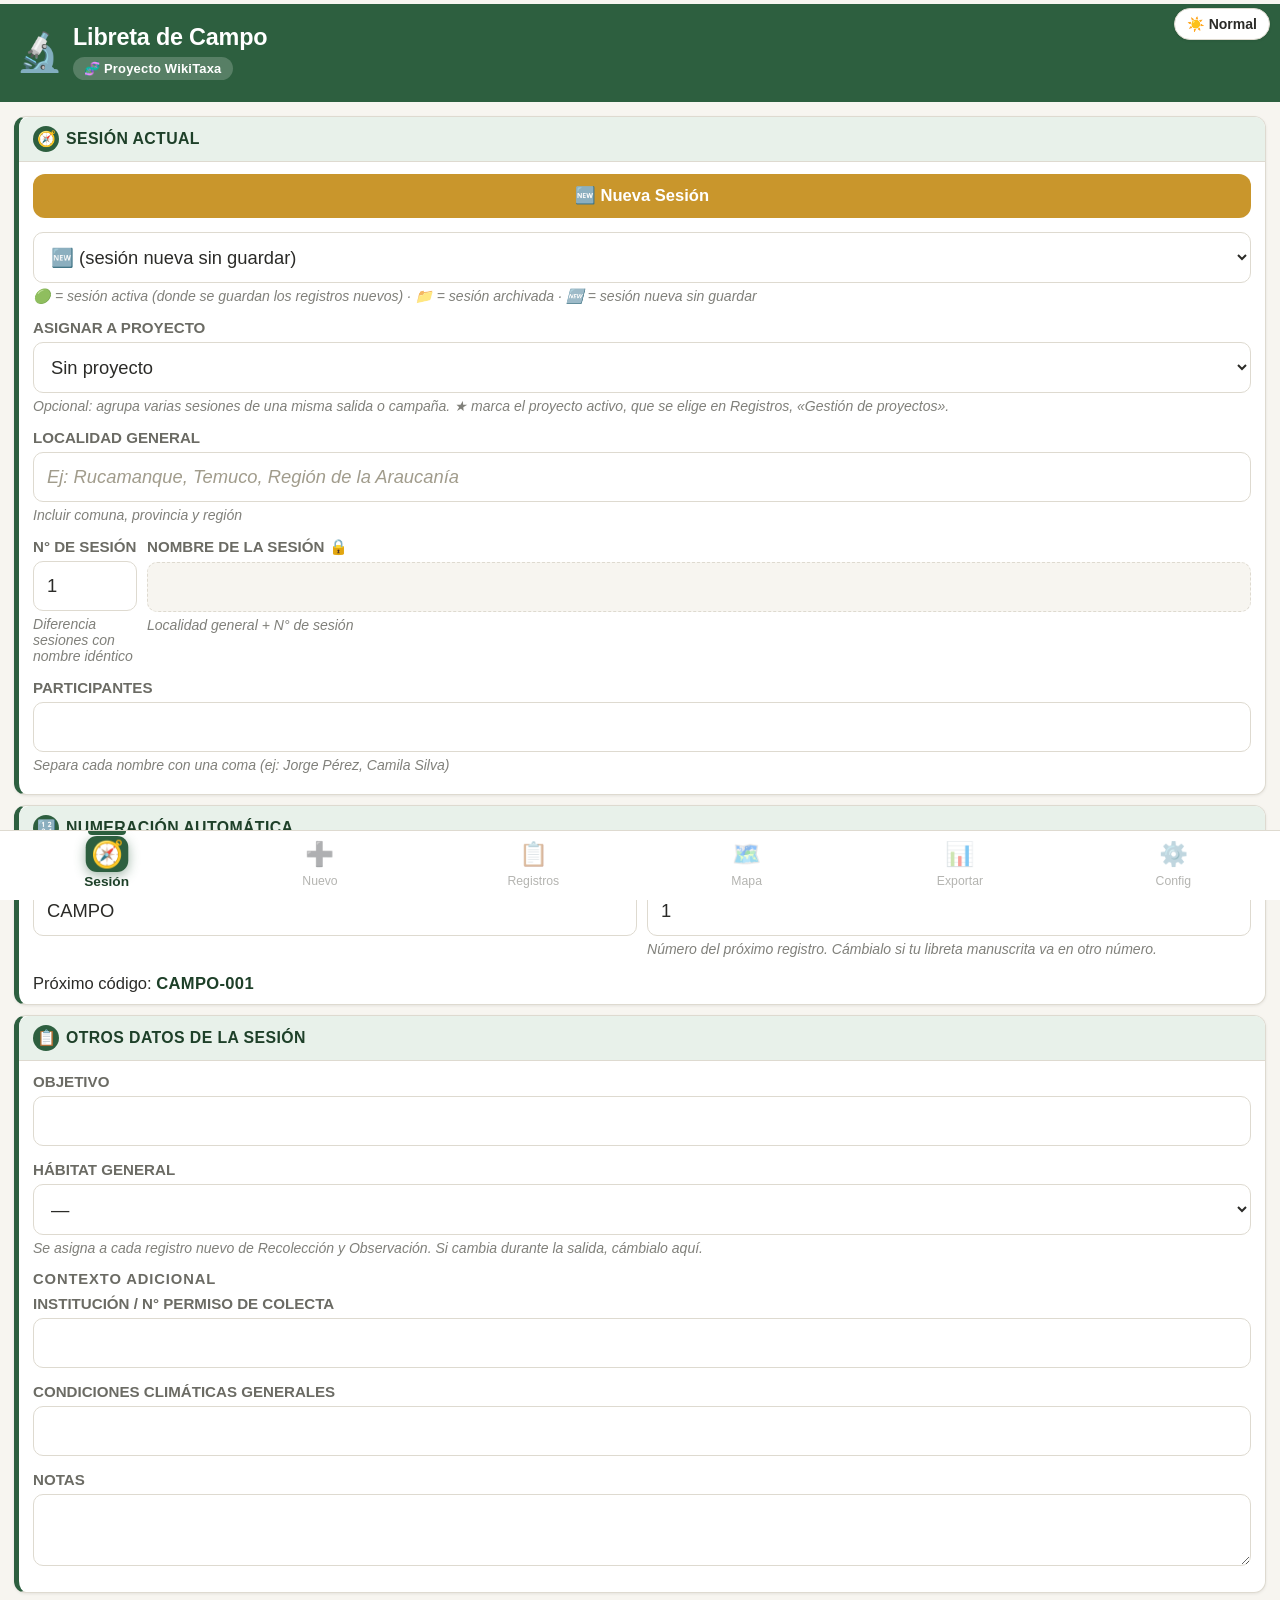
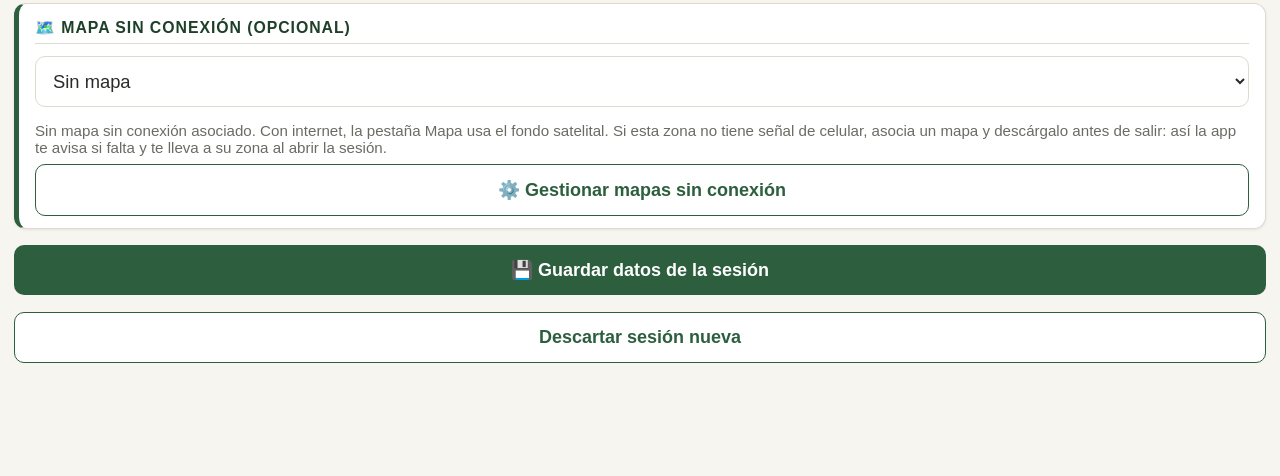
==== index.html @ c4d674cf "v2.90: bloques del gestor, modos de navegación, botones reordenados" ====
<!DOCTYPE html>
<html lang="es">
<head>
<meta charset="UTF-8">
<meta name="viewport" content="width=device-width, initial-scale=1.0, maximum-scale=1.0, user-scalable=no">
<title>Libreta de Campo · WikiTaxa</title>
<link rel="manifest" href="manifest.json">
<meta name="theme-color" content="#2d5f3f">
<link rel="apple-touch-icon" href="icon-192.png">
<meta name="apple-mobile-web-app-capable" content="yes">
<meta name="apple-mobile-web-app-status-bar-style" content="black-translucent">
<meta name="apple-mobile-web-app-title" content="Libreta Campo">
<style>
:root{
  --verde:#2d5f3f; --verde-osc:#1e4029; --verde-cl:#e8f1ea; --cons-sesion:#0b5c8a;
  --ambar:#c9962c; --ambar-osc:#a97c1e; --fondo:#f7f5f0; --card:#ffffff;
  --texto:#2b2b28; --texto-sec:#6b6b64; --borde:#dedad0;
  --rojo:#b5473a; --azul:#2f6690;
  --nota-bg:#fff8e8; --nota-borde:#e3c877; --nota-txt:#7a5c14;
  --radio:12px; --sombra:0 1px 3px rgba(0,0,0,.08);
  --placeholder:#a19c8c;
}
/* ---- Modo alto contraste / pleno sol ---- */
html[data-tema="sol"]{
  --verde:#1a4a2c; --verde-osc:#0f3319; --verde-cl:#cfe6d6; --cons-sesion:#063f63;
  --ambar:#a06800; --ambar-osc:#7d5100; --fondo:#ffffff; --card:#ffffff;
  --texto:#000000; --texto-sec:#3a3a36; --borde:#8a867a;
  --rojo:#8f2c22; --azul:#164a6b;
  --nota-bg:#fff2cc; --nota-borde:#a87e00; --nota-txt:#4a3600;
  --sombra:0 1px 4px rgba(0,0,0,.25); --placeholder:#6b675c;
}
/* ---- Modo oscuro / baja luminosidad ---- */
html[data-tema="noche"]{
  --verde:#5fa87d; --verde-osc:#8fd1ab; --verde-cl:#1c3226; --cons-sesion:#7cc4f2;
  --ambar:#d9a441; --ambar-osc:#c48f2c; --fondo:#15140f; --card:#221f19;
  --texto:#e8e5da; --texto-sec:#a29c8c; --borde:#3a362c;
  --rojo:#e0806f; --azul:#7fb3d9;
  --nota-bg:#2a2410; --nota-borde:#5c4a1a; --nota-txt:#e3c877;
  --sombra:0 1px 4px rgba(0,0,0,.4); --placeholder:#6e6a5c;
}
*{box-sizing:border-box; -webkit-tap-highlight-color:transparent;}
html,body{margin:0;padding:0;height:100%;}
html{font-size:18px;}
body{font-family:-apple-system,BlinkMacSystemFont,"Segoe UI",Roboto,Helvetica,Arial,sans-serif; background:var(--fondo); color:var(--texto); padding-bottom:76px; overscroll-behavior-y:contain; font-size:1rem; transition:background .2s, color .2s;}
button{font-family:inherit;}
input,select,textarea{font-family:inherit; font-size:1.05rem; color:var(--texto); background:var(--card);}
::placeholder{color:var(--placeholder); font-style:italic; opacity:1; font-weight:400;}

.screen{display:none; padding-top:4px;}
.screen.on{display:block;}

/* ---- Selector de modo de luz ---- */
#temabtn{
  position:fixed; top:8px; right:10px; z-index:70; background:var(--card); border:1.5px solid var(--borde);
  border-radius:20px; padding:7px 12px; font-size:.78rem; font-weight:700; color:var(--texto);
  box-shadow:var(--sombra); display:flex; align-items:center; gap:5px;
}

/* ---- Topbar ---- */
.topbar{background:var(--verde); color:#fff; padding:14px 16px 12px; display:flex; align-items:center; justify-content:space-between; position:sticky; top:0; z-index:20;}
.topbar .brand{display:flex; align-items:center; gap:10px;}
.topbar .ic{font-size:1.55rem;}
.topbar h2{font-size:1.08rem; margin:0;}
.topbar .sub{font-size:.74rem; opacity:.9; margin:0;}
.topbar-hero{padding:20px 16px 22px;}
.topbar-hero .ic{font-size:2.1rem;}
.app-title{font-size:1.55rem; font-weight:800; margin:0 0 6px; color:#fff; letter-spacing:-.2px;}
.wikitaxa-tag{display:inline-block; background:rgba(255,255,255,.2); color:#fff; font-size:.72rem; font-weight:700; padding:4px 11px; border-radius:20px; letter-spacing:.2px;}

/* ---- Banner de registro en curso (dentro de Nuevo) ---- */
.banner-curso{
  background:#fdeee9; border:1px solid #f0b9a3; color:#8a3a1f; padding:11px 14px; font-size:.85rem;
  display:flex; align-items:center; gap:8px; font-weight:700;
}
html[data-tema="noche"] .banner-curso{background:#3a1f14; border-color:#6b3420; color:#f0b9a3;}
.banner-curso .dotlive{width:8px;height:8px;border-radius:50%;background:var(--rojo); animation:pulse 1.4s infinite; flex-shrink:0;}
.banner-curso.modo-viendo{background:#eef2f7; border-color:#c7d3e0; color:#3a4a5c;}
html[data-tema="noche"] .banner-curso.modo-viendo{background:#1c2733; border-color:#33495e; color:#bcd0e3;}
.banner-curso.modo-viendo .dotlive{background:var(--texto-sec); animation:none;}
/* Modo "solo lectura" (viendo un registro guardado, sin editar): bloquea toda interacción dentro
   del formulario salvo los controles de navegación/despliegue puramente visuales (lista blanca). */
#s-form .pad.solo-lectura{pointer-events:none;}
#s-form .pad.solo-lectura #btn-toggle-dg,
#s-form .pad.solo-lectura #btn-cerrar-dg,
#s-form .pad.solo-lectura #btn-toggle-manual,
#s-form .pad.solo-lectura #btn-orden-conteo,
#s-form .pad.solo-lectura #btn-orden-alfabetico{pointer-events:auto;}
#s-form .pad.solo-lectura .foto-item{pointer-events:auto;}
#s-form .pad.solo-lectura .foto-item .star,
#s-form .pad.solo-lectura .foto-item .x,
#s-form .pad.solo-lectura .foto-item .name-edit{display:none;}
.banner-sesion-registro{padding:9px 14px; font-size:.8rem; font-weight:700;}
.banner-sesion-registro.activa{background:var(--verde-cl); color:var(--verde-osc);}
.banner-sesion-registro.archivada{background:#fdeee9; color:#8a3a1f;}
.banner-sesion-activa-fijo{padding:8px 14px; font-size:.78rem; font-weight:700; background:var(--verde-cl); color:var(--verde-osc);}
/* v2.87: los dos indicadores de arriba en Nuevo se leen como un bloque informativo: etiqueta (chip) + dato */
.banner-sesion-activa-fijo{display:flex; align-items:center; gap:8px; flex-wrap:wrap; border-left:6px solid var(--verde); border-bottom:1px solid var(--borde);}
.ind-tit{display:inline-block; flex:none; font-size:.66rem; font-weight:800; letter-spacing:.07em; text-transform:uppercase; padding:3px 8px; border-radius:6px; background:var(--verde); color:#fff; white-space:nowrap;}
html[data-tema="noche"] .ind-tit{color:#0f1a13;}
.ind-dato{font-size:.95rem; font-weight:700; color:var(--texto); min-width:0; overflow-wrap:anywhere;}
.banner-curso{border-left:6px solid var(--rojo);}
.banner-curso .ind-tit{background:var(--rojo); color:#fff;}
html[data-tema="noche"] .banner-curso .ind-tit{background:#b5473a; color:#fff;}
.banner-curso.modo-viendo{border-left-color:var(--texto-sec);}
.banner-curso.modo-viendo .ind-tit{background:var(--texto-sec); color:#fff;}
.banner-curso .codigo-inline{background:rgba(255,255,255,.75); border:1px solid #d9a58f; border-radius:6px; padding:3px 8px; font-size:.95rem; color:#5a2412;}
html[data-tema="noche"] .banner-curso .codigo-inline{background:rgba(0,0,0,.3); border-color:#6b3420; color:#f6d3c4;}
@keyframes pulse{0%{opacity:1;}50%{opacity:.35;}100%{opacity:1;}}

.pad{padding:14px;}
.section-title{font-size:.82rem; text-transform:uppercase; letter-spacing:.4px; color:var(--texto-sec); font-weight:700; margin:20px 0 9px; display:flex; align-items:center; gap:7px;}
.section-title-row{display:flex; justify-content:space-between; align-items:center; gap:10px; margin:20px 0 9px; flex-wrap:wrap;}
.section-title-row .section-title{margin:0;}
.btn-nueva-salida{
  background:var(--ambar); color:#fff; border:none; border-radius:22px; padding:12px 20px; font-size:.92rem; font-weight:800; cursor:pointer; white-space:nowrap;
}
.sesion-modo-banner{border-radius:10px; padding:10px 13px; font-size:.82rem; margin-bottom:16px; line-height:1.5;}
.sesion-modo-banner.modo-activa{background:var(--verde-cl); color:var(--verde-osc);}
.sesion-modo-banner.modo-archivada{background:#fdeee9; color:#8a3a1f;}
.sesion-modo-banner button{background:rgba(0,0,0,.08); border:none; color:inherit; font-weight:700; padding:5px 11px; border-radius:20px; font-size:.78rem; margin-left:4px; cursor:pointer;}
.btn-reactivar-destacado{display:block !important; width:100%; margin:10px 0 0 0 !important; padding:12px !important; border-radius:10px !important; background:var(--verde) !important; color:#fff !important; font-size:.9rem !important; font-weight:800 !important; box-shadow:0 2px 6px rgba(0,0,0,.15);}
.section-title:first-child{margin-top:0;}
.section-title .n{width:22px;height:22px;border-radius:50%;background:var(--verde);color:#fff;font-size:.7rem;display:flex;align-items:center;justify-content:center;font-weight:800; flex-shrink:0;}

.field{margin-bottom:15px;}
.field label{display:block; font-size:.8rem; font-weight:700; color:var(--texto-sec); margin-bottom:6px; text-transform:uppercase;}
/* v2.52: en Config los títulos de bloque (mayúsculas, verde, con línea) se distinguen de los subtítulos de cada campo (minúsculas, texto normal) */
#s-config .section-title, details.cfg-bloque > summary{font-size:.92rem; letter-spacing:.7px; color:var(--verde-osc); font-weight:800;}
#s-config .field label{text-transform:none; font-size:.9rem; font-weight:600; color:var(--texto); letter-spacing:0;}
.field input[type=text],.field input[type=number],.field input[type=date],.field select,.field textarea{
  width:100%; padding:13px; border-radius:10px; border:1.5px solid var(--borde); font-size:1.02rem;
}
.field textarea{min-height:66px; resize:vertical;}
.campo-proximo{margin:2px 0 4px; font-size:.92rem; color:var(--texto);}
.campo-proximo b{color:var(--verde-osc); letter-spacing:.02em;}
html[data-tema="noche"] .campo-proximo b{color:var(--verde);}
.campo-ayuda{display:block; font-size:.72rem; color:var(--texto-sec); margin-top:5px; font-style:italic; opacity:.85;}
.row2{display:grid; grid-template-columns:1fr 1fr; gap:10px;}
.row2 > *{min-width:0;}

.nota{background:var(--nota-bg); border:1px dashed var(--nota-borde); border-radius:10px; padding:11px 13px; font-size:.82rem; color:var(--nota-txt); margin:9px 0 7px; line-height:1.5;}
.nota b{display:block; font-size:.72rem; text-transform:uppercase; letter-spacing:.3px; margin-bottom:3px;}

.card{background:var(--card); border-radius:10px; padding:14px; margin-bottom:9px; box-shadow:var(--sombra); border:1px solid var(--borde); display:flex; gap:11px; cursor:pointer;}
.card:active{background:var(--verde-cl);}
.reg-ic{width:44px;height:44px;border-radius:10px;background:var(--verde-cl);color:var(--verde);display:flex;align-items:center;justify-content:center;font-size:1.3rem;flex-shrink:0;}
.reg-title{font-weight:700; font-size:1.02rem;}
.reg-meta{font-size:.8rem; color:var(--texto-sec); margin-top:3px;}
.reg-foto{margin-left:6px; font-size:.8rem; white-space:nowrap;}
.sesion-consulta input, .sesion-consulta textarea, .sesion-consulta select{background:transparent; border-style:dashed;}
.tipo-botones{display:grid; grid-template-columns:1fr 1fr; gap:8px;}
.tipo-btn{padding:12px 8px; border-radius:12px; border:1.5px solid var(--borde); background:var(--card); color:var(--texto); font-size:.92rem; cursor:pointer;}
.tipo-btn.on{background:var(--verde); color:#fff; border-color:var(--verde); font-weight:700;}
.colector-todos{display:inline-block; padding:8px 14px; border-radius:20px; border:1.5px dashed var(--borde); background:var(--card); font-size:.9rem; margin:0 6px 6px 0; cursor:pointer;}
.colector-todos.on{background:var(--verde-cl); color:var(--verde-osc); border-color:var(--verde);}
.cons-etiqueta{background:var(--verde-cl); border:1px solid var(--borde); border-left:4px solid var(--verde); border-radius:10px; padding:20px 12px 8px; margin:6px 0 12px; position:relative;}
.cons-etiqueta::before{content:"Datos para la etiqueta"; position:absolute; top:5px; left:12px; font-size:.64rem; letter-spacing:.5px; text-transform:uppercase; color:var(--texto-sec); font-weight:700;}
.cons-etiqueta .narr-linea{font-size:.97rem; color:var(--texto);}
.cons-etiqueta .narr-linea b{color:var(--verde-osc);}
/* v2.54: el taxón es el subtítulo de la ficha, junto con el código del registro */
.cons-etiqueta .cons-taxon{font-size:1.1rem; font-weight:800; color:var(--verde-osc); line-height:1.3; margin:0 0 8px;}
.cons-etiqueta .cons-taxon .cons-taxon-et{display:none;}
.cons-etiqueta .cons-taxon .cons-taxon-cant{font-size:.84rem; font-weight:600; color:var(--texto-sec);}
.cons-sesion{font-size:1.1rem; font-weight:800; line-height:1.3; color:var(--cons-sesion); margin-bottom:8px;}
.cons-tipo{font-size:.8rem; font-weight:600; color:var(--texto-sec);}
.cons-sesion-estado{font-size:.72rem; font-weight:600; color:var(--texto-sec); margin-left:4px; white-space:nowrap;}
.consulta-opcion{display:flex; align-items:center; gap:12px; padding:13px 14px; border:1.5px solid var(--borde); border-radius:12px; background:var(--card); margin:0 0 12px; font-size:.95rem; cursor:pointer;}
.consulta-opcion input{width:22px; height:22px; flex:none;}
.consulta-opcion.desactivada{opacity:.55;}
.reg-sesion-tag{font-size:.68rem; color:var(--texto-sec); margin-top:4px; opacity:.8;}
.tag{display:inline-block; font-size:.66rem; font-weight:700; padding:2px 8px; border-radius:20px; background:var(--verde-cl); color:var(--verde-osc); text-transform:uppercase;}
.card.nuevo-highlight{animation:flash 1.6s ease-out;}
.card.card-draft{background:#fdf6e8; border:1.5px dashed var(--ambar); margin-top:14px;}
.card.card-draft:active{background:#fbeecb;}
.card.card-draft .reg-title{color:#2b2b24;}
.card.card-draft .reg-meta{color:#6b6a5c;}
@keyframes flash{0%{background:#d3ecd8;}100%{background:var(--card);}}
.reg-actions{display:flex; flex-direction:column; gap:6px; flex-shrink:0;}
.btn-icon{width:38px; height:38px; border-radius:9px; border:1.5px solid var(--borde); background:var(--fondo); font-size:1.1rem; display:flex; align-items:center; justify-content:center; cursor:pointer;}
.btn-icon-danger{border-color:#e3b3a9; color:var(--rojo);}

.chipbar{display:flex; gap:7px; overflow-x:auto; padding-bottom:8px; margin-bottom:10px;}
.chip{flex-shrink:0; padding:7px 14px; border-radius:20px; border:1.5px solid var(--borde); background:var(--card); font-size:.85rem; color:var(--texto-sec); cursor:pointer;}
.chip.on{background:var(--verde); color:#fff; border-color:var(--verde);}
.search{width:100%; padding:12px 14px; border-radius:10px; border:1.5px solid var(--borde); background:var(--card); font-size:1rem; margin-bottom:12px; color:var(--texto);}
.empty{text-align:center; padding:50px 20px; color:var(--texto-sec); font-size:1rem;}
.lista-footer-acciones{margin-top:22px; padding-top:16px; border-top:1px solid var(--borde); padding-bottom:90px;}
.vista-toggle{display:flex; gap:8px; margin-bottom:12px;}
.vista-btn{flex:1; padding:9px; border-radius:10px; border:1.5px solid var(--borde); background:var(--card); color:var(--texto-sec); font-size:.85rem; font-weight:700; cursor:pointer;}
.vista-btn.on{background:var(--verde); color:#fff; border-color:var(--verde);}
.card-draft{-webkit-user-select:none; user-select:none; -webkit-touch-callout:none; transition:transform .15s;}
.card-draft.pulsando{transform:scale(.98); box-shadow:0 0 0 3px var(--rojo);}

/* ---- Libreta narrativa ---- */
.narr-entrada{background:var(--card); border:1px solid var(--borde); border-left:4px solid var(--verde); border-radius:10px; padding:16px; margin-bottom:16px; position:relative;}
.narr-entrada.draft{border-left-color:var(--ambar); background:#fdf6e8;}
.narr-entrada.narr-colapsada{padding:10px 16px; margin-bottom:8px;}
.narr-sesion-header{display:flex; justify-content:space-between; align-items:flex-start; gap:10px; padding:10px 10px 10px 12px; margin-top:22px; margin-bottom:8px; background:var(--verde-cl); border-left:5px solid var(--verde); border-radius:10px;}
.narr-sesion-header:first-child{margin-top:0;}
.narr-sesion-titulo{flex:1; min-width:0; font-weight:800; font-size:1.16rem; line-height:1.3; color:var(--verde-osc); overflow-wrap:anywhere; padding-top:4px;}
.narr-sesion-acciones{display:flex; flex-direction:column; align-items:stretch; gap:6px; flex-shrink:0;}
.narr-sesion-acciones button{text-align:center;}
.btn-finalizar-sesion-inline{font-size:.76rem; padding:5px 10px; border-radius:12px; border:1.5px solid var(--ambar); background:var(--card); color:var(--ambar-osc); cursor:pointer; white-space:nowrap; font-weight:700;}
.btn-restaurar-orden{font-size:.76rem; padding:5px 10px; border-radius:12px; border:1.5px solid var(--borde); background:var(--card); color:var(--texto-sec); cursor:pointer; white-space:nowrap;}
.reg-handle{display:flex; align-items:center; justify-content:center; width:34px; min-width:34px; font-size:1.3rem; color:var(--texto-sec); touch-action:none; cursor:grab; user-select:none; -webkit-user-select:none; border-radius:8px; background:var(--borde);}
.card.arrastrando{opacity:.85; box-shadow:0 8px 22px rgba(0,0,0,.28); position:relative; z-index:5; transition:none;}
.card.drop-antes{box-shadow:0 -4px 0 0 var(--verde);}
.card.drop-despues{box-shadow:0 4px 0 0 var(--verde);}
.campo-aviso-codigo{display:none; margin:6px 12px 0; padding:7px 10px; border-radius:9px; font-size:.78rem; font-weight:600;}
.campo-aviso-codigo.warn{background:rgba(217,119,6,.14); color:var(--ambar-osc); border:1px solid var(--ambar);}
.campo-aviso-codigo.info{background:rgba(45,95,63,.10); color:var(--verde-osc); border:1px solid var(--borde);}
.btn-colapsar-sesion{font-size:.76rem; padding:5px 10px; border-radius:12px; border:1.5px solid var(--borde); background:var(--card); color:var(--texto-sec); cursor:pointer; white-space:nowrap;}
.narr-toggle{position:absolute; top:12px; right:12px; width:26px; height:26px; display:flex; align-items:center; justify-content:center; border-radius:50%; background:var(--fondo); color:var(--texto-sec); cursor:pointer; font-size:.85rem; user-select:none;}
.narr-resumen-colapsado{font-size:.85rem; color:var(--texto); padding-right:32px;}
.narr-resumen-colapsado .tag{font-size:.72rem; color:var(--texto-sec); margin-right:4px;}
.narr-sesion-badge{display:inline-block; font-size:.7rem; font-weight:800; padding:3px 10px; border-radius:20px; margin-bottom:8px;}
.narr-cabecera{display:flex; justify-content:space-between; align-items:baseline; flex-wrap:wrap; gap:6px; margin-bottom:8px;}
.narr-fecha{font-size:.82rem; color:var(--texto-sec); font-weight:700;}
.narr-codigo{font-family:ui-monospace,monospace; font-weight:800; color:var(--verde-osc); font-size:.9rem;}
.narr-tipo{font-size:.78rem; color:var(--texto-sec); margin-bottom:8px;}
.narr-linea{font-size:.9rem; line-height:1.6; color:var(--texto); margin-bottom:4px;}
.narr-especies-lista{margin:2px 0 10px; padding-left:20px; font-size:.88rem; color:var(--texto);}
.narr-especies-lista li{margin-bottom:3px; line-height:1.5;}
.narr-linea b{color:var(--texto-sec); font-weight:700;}
.narr-notas{color:var(--texto-sec); margin-top:8px; line-height:1.6; font-size:.88rem;}
.narr-notas p{margin:0 0 6px;}
.narr-notas-lista{margin:2px 0 8px; padding-left:20px;}
.narr-notas-lista li{margin-bottom:3px;}
.narr-fotos{display:grid; grid-template-columns:repeat(auto-fill, minmax(90px,1fr)); gap:8px; margin-top:10px;}
.narr-portada{margin-top:10px;}
.narr-portada img{width:100%; max-height:280px; object-fit:cover; border-radius:10px; background:#eee; cursor:pointer;}
.narr-portada .cap{font-size:.76rem; color:var(--texto-sec); margin-top:5px; line-height:1.4;}
.narr-intro{background:var(--card); border:1px solid var(--borde); border-radius:12px; padding:18px; margin-bottom:20px;}
.narr-intro h2{font-size:1.05rem; margin:0 0 10px; color:var(--verde-osc);}
.narr-intro-linea{font-size:.86rem; line-height:1.6; color:var(--texto); margin-bottom:3px;}
.narr-intro-linea b{color:var(--texto-sec); font-weight:700;}
.narr-foto{text-align:center;}
.narr-foto img{width:100%; aspect-ratio:1; object-fit:cover; border-radius:8px; background:#eee;}
.narr-foto .cap{font-size:.68rem; color:var(--texto-sec); margin-top:3px; line-height:1.3;}
.narr-foto-bg{align-items:center; justify-content:center; padding:24px;}
.narr-foto-inner{width:100%; max-width:520px; max-height:88vh; background:#111; border-radius:16px; overflow:hidden; display:flex; flex-direction:column;}
.narr-foto-inner img{width:100%; max-height:76vh; object-fit:contain; background:#000;}
.narr-foto-imgwrap{position:relative; overflow:hidden; touch-action:none; background:#000;}
.narr-foto-imgwrap img{transform-origin:center center; will-change:transform; user-select:none; -webkit-user-select:none; -webkit-user-drag:none; touch-action:none;}
.narr-foto-tit{color:#fff; font-size:.88rem; font-weight:800; padding:10px 14px 0; text-align:center;}
.narr-foto-ver{display:block; width:calc(100% - 28px); margin:0 14px 14px; padding:11px; border-radius:10px; border:1.5px solid rgba(255,255,255,.55); background:rgba(255,255,255,.14); color:#fff; font-size:.9rem; font-weight:700; cursor:pointer;}
.narr-foto-ver.solo-x{width:46px; height:46px; padding:0; border-radius:50%; margin:0 auto 14px; font-size:1.2rem; line-height:1;}
.narr-foto-zoom{position:absolute; right:10px; bottom:10px; background:rgba(0,0,0,.5); color:#fff; font-size:.72rem; padding:3px 9px; border-radius:10px; display:none;}
.narr-foto-nav{position:absolute; top:50%; transform:translateY(-50%); background:rgba(0,0,0,.45); color:#fff; border:none; width:42px; height:42px; border-radius:50%; font-size:1.6rem; line-height:1; cursor:pointer; display:flex; align-items:center; justify-content:center;}
.narr-foto-nav.prev{left:10px;}
.narr-foto-nav.next{right:10px;}
.narr-foto-nav:active{background:rgba(0,0,0,.7);}
.narr-foto-contador{position:absolute; top:8px; left:8px; background:rgba(0,0,0,.5); color:#fff; font-size:.72rem; padding:3px 9px; border-radius:10px;}
.narr-foto-x{position:absolute; top:6px; right:6px; z-index:4; width:30px; height:30px; padding:0; border-radius:50%; border:none; background:rgba(0,0,0,.5); color:#fff; font-size:.95rem; font-weight:800; line-height:1; display:flex; align-items:center; justify-content:center; cursor:pointer;}
.narr-foto-x:active{background:rgba(0,0,0,.75);}
.narr-foto-hd{position:absolute; left:8px; bottom:8px; z-index:4; display:none; align-items:center; gap:5px; padding:5px 10px; border-radius:14px; border:1px solid rgba(255,255,255,.6); background:rgba(0,0,0,.55); color:#fff; font-size:.74rem; font-weight:800; cursor:pointer;}
.narr-foto-hd.no-hallada{border-color:#f0a8a0; color:#ffd7d2;}
.narr-foto-hd:active{background:rgba(0,0,0,.8);}
.narr-foto-cap{color:#fff; font-size:.85rem; padding:12px 14px; text-align:center;}
/* v2.74: visor a pantalla completa, con giro, tamaño real y apertura como archivo */
#modal-narr-foto.grande{padding:0; align-items:stretch; justify-content:stretch;}
#modal-narr-foto.grande .narr-foto-inner{max-width:none; max-height:none; width:100%; height:100%; border-radius:0;}
#modal-narr-foto.grande .narr-foto-imgwrap{flex:1 1 auto; min-height:0; display:flex; overflow:hidden;}
#modal-narr-foto.grande #narr-foto-box{position:relative; flex:none; margin:auto; width:100%; height:100%;}
#modal-narr-foto.grande .narr-foto-imgwrap img{position:absolute; max-height:none; width:auto; height:auto; max-width:none; transform-origin:center center;}
#modal-narr-foto.grande .narr-foto-imgwrap.real{overflow:auto; touch-action:pan-x pan-y pinch-zoom; -webkit-overflow-scrolling:touch;}
#modal-narr-foto.grande .narr-foto-imgwrap.real img{touch-action:pan-x pan-y pinch-zoom;}
.ficha-proy{background:var(--card); border:1.5px solid #c9b88a; border-left:6px solid #5a4616; border-radius:12px; padding:10px 12px; margin:0 0 12px; font-size:.88rem; line-height:1.4;}
.ficha-proy .fp-nom{font-weight:800; font-size:1.05rem; color:#5a4616; margin-bottom:6px; overflow-wrap:anywhere;}
.ficha-proy .fp-f{margin:3px 0; overflow-wrap:anywhere;}
.ficha-proy .fp-f b{color:var(--verde-osc);}
.ficha-proy .fp-t{white-space:pre-wrap;}
.ficha-proy .fp-comp{margin-top:6px; font-size:.8rem; color:var(--texto-sec);}
.bit-reg{background:var(--card); border:1px solid var(--borde); border-left:4px solid #999; border-radius:10px; padding:0; margin:6px 0; font-size:.85rem;}
.bit-reg summary{cursor:pointer; padding:8px 10px; list-style:none; display:flex; gap:6px; flex-wrap:wrap; align-items:center;}
.bit-reg summary::-webkit-details-marker{display:none;}
.bit-reg summary::before{content:"▸"; color:var(--texto-sec);}
.bit-reg[open] summary::before{content:"▾";}
.bit-reg .br-hora{color:var(--texto-sec); font-size:.78rem;}
.bit-reg .br-tit{font-weight:700; flex:1; min-width:120px; overflow-wrap:anywhere;}
.bit-reg .br-det{padding:0 10px 10px 24px; line-height:1.45;}
.bit-reg .br-det .br-l{margin:2px 0; overflow-wrap:anywhere;}
.bit-reg .br-det button{margin-top:6px;}
.sesion-exportar-header{-webkit-user-select:none; user-select:none; -webkit-touch-callout:none;}
.exp-regs{margin:4px 0 6px 34px;}
.narr-foto-herr{display:flex; gap:6px; padding:8px 10px 0; justify-content:center; flex-wrap:wrap;}
.narr-foto-herr button{flex:1 1 0; min-width:0; padding:9px 4px; border-radius:10px; border:1.5px solid rgba(255,255,255,.55); background:rgba(255,255,255,.12); color:#fff; font-size:.78rem; font-weight:700; cursor:pointer; white-space:nowrap;}
.narr-foto-herr button.on{background:#fff; color:#111;}
#modal-narr-foto.grande .narr-foto-tit{padding:6px 14px 0; font-size:.8rem;}
#modal-narr-foto.grande .narr-foto-cap{padding:4px 14px 6px; font-size:.78rem; max-height:3.6em; overflow:auto;}
#modal-narr-foto.grande .narr-foto-ver{margin:0 10px 8px; padding:8px; font-size:.82rem; width:calc(100% - 20px);}
.version-info{font-size:.75rem; color:var(--texto-sec); text-align:center; margin:8px 0 4px;}
.empty .ic{font-size:2.8rem; margin-bottom:10px;}

.gpsbox{background:var(--verde-cl); border-radius:10px; padding:13px; font-size:.85rem; margin-bottom:8px; color:var(--texto-sec); transition:background .2s;}
.gpsbox b{display:block; color:var(--texto); font-size:.92rem; margin-bottom:4px;}
.precision-moderada{color:var(--ambar);}
.precision-baja{color:var(--rojo);}
.gpsbox b.precision-moderada{color:var(--ambar);}
.gpsbox b.precision-baja{color:var(--rojo);}
.gpsbox.error{background:#fbe4e0;}
.gpsbox.error b{color:var(--rojo);}
.row2 input.manual{width:100%; box-sizing:border-box; padding:13px; border-radius:10px; border:1.5px solid var(--borde); font-size:1.02rem; margin-top:2px; min-width:0;}
#gps-manual-wrap{display:none; margin-top:10px;}
#gps-manual-wrap.abierto{display:block;}
#gps-manual-wrap.resaltado input{border-color:var(--rojo); box-shadow:0 0 0 2px rgba(181,71,58,.2);}
.manual-toggle{
  width:100%; background:rgba(201,150,44,.08); border:1px dashed var(--ambar); border-radius:10px; padding:8px 12px; margin:10px 0 22px; display:flex; align-items:center; justify-content:space-between; gap:6px;
  font-size:.82rem; font-weight:700; color:var(--ambar-osc); cursor:pointer;
}
.manual-toggle.abierto{border-style:solid; border-width:1.5px; border-bottom-left-radius:0; border-bottom-right-radius:0; margin-bottom:0;}
/* v2.87: el cuadro de Ubicación manual desplegado queda enmarcado, separado de Localidad específica */
#gps-manual-wrap.abierto{margin-top:0; margin-bottom:18px; padding:12px; border:1.5px solid var(--ambar); border-top:none; border-radius:0 0 10px 10px; background:rgba(201,150,44,.07);}
#btn-manual-mapa{margin:0 0 12px;}
.manual-chev{transition:transform .2s; font-size:.8rem;}
.manual-toggle.abierto .manual-chev{transform:rotate(90deg);}

/* ---- Código de registro editable dentro del banner rojo ---- */
.codigo-inline{
  background:transparent; border:none; border-bottom:1.5px dotted #c98a70; color:inherit; font-weight:800;
  font-family:inherit; font-size:1em; padding:0 2px; width:150px; min-width:0;
}
.codigo-inline:focus{outline:none; border-bottom-style:solid; border-bottom-color:var(--rojo);}

/* ---- Sección secundaria colapsable: datos generales del registro ---- */
.dg-box{background:#eeece4; border:1.5px solid var(--borde); border-radius:14px; overflow:hidden; box-shadow:inset 6px 0 0 var(--verde), 0 2px 7px rgba(0,0,0,.12);}
html[data-tema="noche"] .dg-box{background:#1c1a14;}
.dg-header{width:100%; background:var(--verde-cl); border:none; padding:18px 16px; display:flex; justify-content:space-between; align-items:center; font-size:1.05rem; font-weight:800; color:var(--texto); cursor:pointer;}
.dg-chev{transition:transform .2s; font-size:1.6rem; color:var(--verde); flex-shrink:0; margin-left:10px;}
.dg-box.abierto .dg-chev{transform:rotate(180deg);}
.dg-body{display:none; padding:4px 14px 16px;}
.dg-box.abierto .dg-body{display:block;}
.dg-box .field label{color:var(--texto-sec);}
/* v2.48: subtítulos bien distintos para "Tipo de registro" (verde, botones cuadrados) y "Colector / observador" (ámbar, chips redondeados con ✓) */
.dg-box .field label.dg-subtitulo{display:block; margin:6px 0 10px; padding:7px 10px; border-radius:8px; font-size:.8rem; font-weight:800; letter-spacing:.05em; text-transform:uppercase;}
.dg-box .field label.dg-sub-tipo{background:var(--verde-cl); color:var(--verde-osc); border-left:5px solid var(--verde);}
.dg-box .field label.dg-sub-colector{background:rgba(201,150,44,.16); color:var(--ambar-osc); border-left:5px solid var(--ambar);}
#colector-wrap{padding:8px 8px 2px; border:1.5px dashed var(--ambar); border-radius:12px; margin-bottom:6px;}
#colector-wrap .colector-chip.on, #colector-wrap .colector-todos.on{background:rgba(201,150,44,.22); color:var(--ambar-osc); border-color:var(--ambar); font-weight:700;}
#colector-wrap .colector-todos.on:before{content:"✓ ";}
/* v2.64: los colectores marcados muestran su orden de selección (1, 2, 3…) */
.colector-chip .col-n{display:none;}
#colector-wrap .colector-chip.on .col-n{display:inline-block; min-width:1.45em; height:1.45em; line-height:1.45em; margin-right:7px; border-radius:50%; background:var(--ambar-osc); color:#fff; font-size:.78rem; font-weight:800; text-align:center; vertical-align:baseline;}
#tipo-botones{margin-bottom:6px;}
.btn-cerrar-dg{display:block; width:auto; margin:16px auto 0; padding:9px 22px; border-radius:10px; border:1.5px solid var(--verde); background:none; color:var(--verde-osc); font-size:.85rem; font-weight:700; cursor:pointer;}
.aviso-tipo-bloqueado{
  margin-top:10px; padding:12px 14px; border-radius:12px; background:#fdeaea; border:1.5px solid #e8a8a8;
  color:#8a2c2c; font-size:.88rem; font-weight:700; line-height:1.5;
}
.colector-chip{display:inline-block; padding:8px 14px; border-radius:20px; border:1.5px solid var(--borde); background:var(--card); font-size:.9rem; margin:0 6px 6px 0; cursor:pointer;}
.sesion-exportar-card{background:var(--card); border-radius:12px; border:1px solid var(--borde); overflow:hidden; margin-bottom:8px;}
.sesion-exportar-card.gestionando{border:2px solid var(--ambar); box-shadow:0 0 0 3px rgba(201,150,44,.15);}
.badge-activa{display:inline-block; background:var(--verde); color:#fff; font-size:.66rem; font-weight:800; padding:2px 7px; border-radius:10px; letter-spacing:.03em; vertical-align:middle;}
.sesion-exportar-header{display:flex; align-items:center; gap:8px; padding:12px 14px;}
.sesion-exportar-header input[type=checkbox]{width:19px; height:19px; flex-shrink:0;}
.sesion-exportar-label{flex:1; min-width:0; font-size:.88rem;}
.btn-gestionar{border:none; background:none; color:var(--texto-sec); font-weight:700; font-size:.78rem; padding:4px 6px; cursor:pointer; white-space:nowrap; flex-shrink:0;}
.btn-gestionar.on{color:var(--verde);}
.gestion-panel{padding:12px 14px; background:var(--fondo); border-top:1px solid var(--borde);}
.gestion-lista{background:var(--card); border:1px solid var(--borde); border-radius:10px; overflow:hidden; margin-bottom:10px;}
.gestion-fila{display:flex; align-items:center; gap:10px; padding:9px 12px; border-bottom:1px solid var(--borde); font-size:.82rem;}
.gestion-fila:last-child{border-bottom:none;}
.gestion-fila input[type=checkbox]{width:17px; height:17px; flex-shrink:0;}
.gestion-info{flex:1; min-width:0;}
.gestion-borrar{color:var(--rojo); font-size:1.05rem; padding:2px 4px; cursor:pointer; flex-shrink:0;}
.gestion-editar{color:var(--texto-sec); font-size:1.05rem; padding:2px 4px; cursor:pointer; flex-shrink:0;}
.gestion-contador{font-size:.72rem; color:var(--texto-sec); margin-bottom:6px;}
.gestion-vacio{font-size:.82rem; color:var(--texto-sec); padding:8px 0;}
.gestion-mover-row{display:flex; gap:8px;}
.gestion-mover-row select{flex:1; padding:9px; border-radius:9px; border:1.5px solid var(--borde); background:var(--card); color:var(--texto); font-size:.8rem;}
.gestion-mover-row button{padding:0 16px; border-radius:9px; border:none; background:var(--verde); color:#fff; font-weight:700; font-size:.8rem;}
.btn-editar-sesion{display:block; width:100%; padding:10px; border-radius:9px; border:1.5px solid var(--borde); background:var(--card); color:var(--texto); font-weight:700; font-size:.8rem; margin-bottom:10px;}
.btn-borrar-sesion-panel{display:block; width:100%; padding:10px; border-radius:9px; border:1.5px solid var(--rojo); background:var(--card); color:var(--rojo); font-weight:700; font-size:.8rem; margin-top:8px;}
.colector-resumen{background:var(--verde-cl); color:var(--verde-osc); border-radius:10px; padding:11px 13px; font-size:.88rem; margin-bottom:8px;}
.link-especificar{background:none; border:none; color:var(--azul); font-size:.82rem; padding:4px 0; text-decoration:underline; cursor:pointer;}
.importado-item{display:flex; align-items:center; gap:10px; background:var(--card); border:1px solid var(--borde); border-radius:10px; padding:12px 14px; margin-bottom:8px;}
.importado-item input[type=checkbox]{width:19px; height:19px; flex-shrink:0;}
.importado-item .info{flex:1; min-width:0;}
.importado-item .nombre{font-size:.85rem; font-weight:700; color:var(--texto); word-break:break-all;}
.importado-item .detalle{font-size:.76rem; color:var(--texto-sec); margin-top:2px;}
.chip-borrar{color:var(--rojo); font-weight:800; margin-left:2px; padding:2px 4px;}
.colector-chip.on{background:var(--verde); color:#fff; border-color:var(--verde);}

.btnfull{width:100%; padding:14px; border-radius:10px; border:none; font-weight:700; font-size:1rem; text-align:center; margin-bottom:9px; cursor:pointer;}
.btn-primary{background:var(--verde); color:#fff;}
.btn-secondary{background:var(--card); color:var(--verde); border:1.5px solid var(--verde);}
.btn-amber{background:var(--ambar); color:#fff;}
.btn-danger{background:var(--card); color:var(--rojo); border:1.5px solid var(--rojo);}
.btnfull:disabled{opacity:.6;}

/* ---- Fotos ---- */
details.foto-mas{margin:0 0 6px;}
details.foto-mas > summary{font-size:.8rem; color:var(--texto-sec); cursor:pointer; padding:6px 4px; list-style:none; text-align:center; opacity:.85;}
details.foto-mas > summary::-webkit-details-marker{display:none;}
details.foto-mas > summary::after{content:" ▾";}
details.foto-mas[open] > summary::after{content:" ▴";}
.foto-mas-fila{display:flex; gap:9px; margin:2px 0 4px;}
.foto-mas-fila .btnfull{flex:1 1 0; margin:0; min-width:0; padding-left:6px; padding-right:6px;}
.foto-btns{display:grid; grid-template-columns:1fr 1fr; gap:9px; margin-bottom:9px;}
.notas-toolbar{display:flex; gap:6px; margin-bottom:6px;}
.notas-toolbar button{padding:7px 13px; border-radius:8px; border:1.5px solid var(--borde); background:var(--card); color:var(--texto); font-size:.85rem; cursor:pointer;}
.notas-toolbar button:active{background:var(--verde-cl);}
.foto-item{display:flex; align-items:center; gap:10px; background:var(--verde-cl); border-radius:10px; padding:9px 11px; margin-bottom:8px; cursor:pointer;}
html[data-tema="noche"] .foto-item{background:#241f14;}
.foto-item img.thumb{width:50px;height:50px;border-radius:8px; object-fit:cover; flex-shrink:0;}
.foto-item .info{flex:1; min-width:0;}
.foto-item .name-edit{
  font-size:.78rem; font-family:ui-monospace,monospace; color:var(--texto-sec); background:transparent;
  border:none; border-bottom:1px dotted var(--borde); width:100%; padding:2px 0; margin-bottom:2px;
}
.foto-item .name-edit:focus{outline:none; border-bottom:1px solid var(--verde); color:var(--texto);}
.foto-item .coment{font-size:.85rem; color:var(--texto); margin-top:2px; overflow:hidden; text-overflow:ellipsis; white-space:nowrap;}
.foto-item .x{color:var(--rojo); font-weight:800; font-size:1.2rem; padding:4px 6px; flex-shrink:0;}
.foto-item .star{font-size:1.2rem; padding:4px 4px; flex-shrink:0; color:var(--texto-sec); cursor:pointer;}
.foto-item .star.on{color:var(--ambar);}

/* ---- Lista de especies (conteo) ---- */
.especie-row{display:flex; gap:8px; margin-bottom:8px; margin-top:6px;}
.especie-row input[type=text]{min-width:0;}
.stepper-row{display:flex; align-items:center; justify-content:space-between; margin-bottom:10px;}
.switch-row input[type=checkbox]{width:22px; height:22px; flex-shrink:0;}
.med-individuo{background:var(--card); border:1px solid var(--borde); border-radius:12px; padding:14px; margin-bottom:12px;}
.med-individuo-cabecera{display:flex; justify-content:space-between; align-items:center; margin-bottom:10px;}
.med-individuo-cabecera .subcodigo{font-family:ui-monospace,monospace; font-weight:800; color:var(--verde-osc); font-size:.95rem;}
.med-individuo .x{color:var(--rojo); font-weight:800; font-size:1.1rem; padding:2px 6px; cursor:pointer;}
.med-var-row{display:flex; align-items:center; gap:8px; margin-bottom:8px;}
.med-var-row label{flex:0 0 40%; font-size:.82rem; color:var(--texto-sec);}
.med-var-row input{flex:1; padding:9px 10px; border-radius:8px; border:1.5px solid var(--borde); font-size:.92rem; background:var(--card); color:var(--texto);}
.med-variable-item{display:flex; align-items:center; justify-content:space-between; padding:9px 12px; border-radius:9px; background:var(--fondo); border:1px solid var(--borde); margin-bottom:6px; font-size:.86rem;}
.estructura-builder{background:var(--fondo); border:1.5px dashed var(--borde); border-radius:12px; padding:14px; margin-top:8px;}
.med-estructura-grupo{margin-top:10px; padding-top:10px; border-top:1px dashed var(--borde);}
.med-estructura-grupo:first-of-type{margin-top:12px; padding-top:0; border-top:none;}
.med-estructura-titulo{font-size:.8rem; font-weight:800; color:var(--verde-osc); text-transform:uppercase; margin-bottom:8px;}
.med-variable-item .x{color:var(--rojo); font-weight:800; cursor:pointer; padding:0 4px;}
.stepper-label{font-size:.88rem; color:var(--texto-sec); font-weight:700;}
.stepper{display:flex; align-items:center; gap:0; border:1.5px solid var(--borde); border-radius:12px; overflow:hidden;}
.stepper button{width:44px; height:44px; border:none; background:var(--card); font-size:1.3rem; font-weight:700; color:var(--verde-osc); cursor:pointer;}
.stepper button:active{background:var(--verde-cl);}
.stepper span{min-width:44px; text-align:center; font-size:1.05rem; font-weight:800;}
#obs-tracking-flotante{position:fixed; left:12px; right:12px; top:64px; z-index:36; pointer-events:none; transition:top .15s;}
.obs-flotante-card{border-radius:14px; padding:16px 18px; font-size:1rem; line-height:1.5; box-shadow:0 6px 20px rgba(0,0,0,.25); pointer-events:none;}
.obs-flotante-card.activo{background:#c9762c; color:#fff;}
.obs-flotante-card.listo{background:var(--verde); color:#fff;}
.obs-flotante-valor{font-size:1.7rem; font-weight:800; display:block; line-height:1.2;}
.obs-flotante-obj{font-size:.85rem; opacity:.9;}
.obs-flotante-controles{display:flex; gap:8px; margin-top:12px; pointer-events:auto;}
.obs-flotante-controles button{flex:1; padding:9px; border-radius:10px; border:1.5px solid rgba(255,255,255,.5); background:rgba(255,255,255,.15); color:#fff; font-size:.85rem; font-weight:700; cursor:pointer;}
.especie-row input[type=text]{flex:1;}
.especie-row input[type=number]{width:80px;}
.especie-lista{border:1.5px solid var(--borde); border-radius:10px; overflow:hidden; margin-bottom:8px;}
.especie-item{display:flex; align-items:center; gap:10px; padding:9px 10px; border-bottom:1px solid var(--borde); background:var(--card); font-size:1rem; transition:background .25s, border-left-color .25s; border-left:3px solid transparent;}
.especie-item.especie-item-contada{background:color-mix(in srgb, var(--azul) 10%, var(--card));}
.especie-item.especie-item-activa{background:var(--verde-cl); border-left:3px solid var(--ambar);}
.btn-orden-especies.on{background:var(--verde); border-color:var(--verde); color:#fff;}
.especie-item .nombre{flex:1; min-width:0; overflow:hidden; text-overflow:ellipsis; white-space:nowrap;}
.especie-item .stepper{flex-shrink:0;}
.especie-item .stepper button{width:40px; height:40px; font-size:1.2rem;}
.especie-item .stepper .esp-item-mas{width:52px; height:52px; font-size:1.7rem; font-weight:800; background:var(--verde); color:#fff;}
.especie-item .stepper span{min-width:34px; font-size:1.05rem; font-weight:800;}
.especie-item:last-child{border-bottom:none;}
.especie-item .nombre{font-weight:700;}
.especie-item .cant{color:var(--verde-osc); font-weight:800; font-family:ui-monospace,monospace; margin:0 10px;}
html[data-tema="noche"] .especie-item .cant{color:var(--verde);}
.especie-item .x{color:var(--rojo); font-weight:800; cursor:pointer; padding:2px 6px; font-size:1.1rem;}
.total-box{background:var(--verde-cl); border-radius:10px; padding:11px 14px; display:flex; justify-content:space-between; font-size:.88rem; font-weight:700; color:var(--verde-osc); margin-bottom:10px;}
.obs-tracking-box{border-radius:10px; padding:13px 14px; margin-bottom:10px; font-size:.92rem; line-height:1.5;}
.obs-tracking-box.activo{background:#fdeee9; color:#8a3a1f; border:1px solid #f0b9a3;}
.obs-tracking-box.listo{background:var(--verde-cl); color:var(--verde-osc); border:1px solid var(--verde);}
.obs-tracking-box.listo .link-especificar{margin-top:6px; display:inline-block;}
#obs-tracking-vivo{font-size:1.05rem;}

/* ---- Savebar ---- */
.savebar{position:fixed; left:0; right:0; bottom:66px; background:var(--card); border-top:1px solid var(--borde); padding:11px 14px; display:none; gap:8px; z-index:25;}
.savebar.on{display:flex;}
.savebar .btnfull{margin:0;}

/* ---- Navbar ---- */
.navbar{position:fixed; bottom:0; left:0; right:0; height:70px; background:var(--card); border-top:1px solid var(--borde); display:flex; z-index:30; padding-top:6px;}
.navbtn{flex:1; border:none; background:none; display:flex; flex-direction:column; align-items:center; justify-content:flex-start; gap:4px; font-size:.68rem; color:var(--texto-sec); position:relative; cursor:pointer; transition:opacity .15s; opacity:.5;}
.navbtn .ic{font-size:1.3rem; width:38px; height:32px; display:flex; align-items:center; justify-content:center; border-radius:10px; transition:all .15s;}
.navbtn.on{opacity:1; color:var(--verde-osc); font-weight:800; font-size:.76rem;}
html[data-tema="noche"] .navbtn.on{color:var(--verde);}
.navbtn.on .ic{background:var(--verde); box-shadow:0 3px 10px rgba(45,95,63,.45); transform:scale(1.12);}
html[data-tema="noche"] .navbtn.on .ic{background:var(--verde);}
.navbtn.on:before{content:"";position:absolute;top:-6px;left:50%;transform:translateX(-50%);width:38px;height:4px;background:var(--verde);border-radius:0 0 4px 4px;}

/* ---- Modal genérico ---- */
.modal-bg{position:fixed; inset:0; background:rgba(0,0,0,.55); z-index:80; display:none; align-items:flex-end; justify-content:center;}
.modal-bg.on{display:flex;}
.modal{background:var(--card); width:100%; max-height:90vh; overflow-y:auto; border-radius:18px 18px 0 0; padding:18px 16px 22px; position:relative;}
.modal h3{margin:0 0 10px; font-size:1.05rem; padding-right:34px;}
.modal-x{position:absolute; top:12px; right:12px; width:38px; height:38px; border-radius:50%; background:var(--fondo); border:1px solid var(--borde); color:var(--texto-sec); font-size:1.05rem; font-weight:800; display:flex; align-items:center; justify-content:center; z-index:5;}
.modal-lightbox .contenedor{background:var(--card); width:100%; max-height:92vh; overflow-y:auto; border-radius:18px 18px 0 0; position:relative;}
.modal-lightbox img{width:100%; max-height:46vh; object-fit:contain; background:#111; display:block;}
.modal-lightbox .infobar{padding:14px;}
.modal-lightbox .infobar .name{font-family:ui-monospace,monospace; font-size:.75rem; color:var(--texto-sec); margin-bottom:6px;}
.closebar{display:flex; justify-content:flex-end; gap:6px; margin-top:10px;}
.closebar button{background:none; border:none; color:var(--texto-sec); font-weight:700; font-size:.9rem; padding:11px 13px;}

/* ---- Toast ---- */
/* v2.59 / v2.61: cámara avanzada */
#visor-cam{position:fixed; inset:0; background:#000; z-index:70; flex-direction:column; color:#fff;}
#cam-video{position:absolute; inset:0; width:100%; height:100%; object-fit:contain; background:#000; touch-action:none;}
#cam-flash{position:absolute; inset:0; background:#fff; opacity:0; pointer-events:none; transition:opacity .12s;}
#cam-flash.on{opacity:.8;}
.cam-top{position:absolute; top:0; left:0; right:0; display:flex; gap:8px; align-items:center; padding:max(10px,env(safe-area-inset-top)) 10px 10px;}
.cam-espacio{flex:1;}
.cam-btn{width:44px; height:44px; border-radius:50%; border:1px solid rgba(255,255,255,.45); background:rgba(0,0,0,.45); color:#fff; font-size:1.15rem; display:inline-flex; align-items:center; justify-content:center; flex:0 0 auto; cursor:pointer;}
.cam-btn.on{background:#c9962c; border-color:#c9962c;}
.cam-hueco{visibility:hidden;}
#cam-estado{position:absolute; top:max(62px,calc(env(safe-area-inset-top) + 52px)); left:0; right:0; text-align:center; font-size:.8rem; text-shadow:0 1px 3px #000, 0 0 6px #000; pointer-events:none;}
.cam-bottom{position:absolute; bottom:0; left:0; right:0; display:flex; flex-direction:column; padding-bottom:max(10px,env(safe-area-inset-bottom));}
#cam-panel{background:transparent; padding:6px 16px 2px; text-shadow:0 1px 3px #000, 0 0 6px #000;}
#cam-barra{display:flex; gap:8px; overflow-x:auto; padding:6px 12px; -webkit-overflow-scrolling:touch; scrollbar-width:none;}
#cam-barra::-webkit-scrollbar{display:none;}
.cam-chip{flex:0 0 auto; background:rgba(0,0,0,.45); color:#fff; border:1px solid rgba(255,255,255,.5); border-radius:18px; padding:9px 14px; font-size:.85rem; cursor:pointer; white-space:nowrap;}
.cam-chip.on{background:#c9962c; border-color:#c9962c; color:#fff;}
.cam-disparo-fila{display:flex; justify-content:space-between; align-items:center; padding:4px 28px 0;}
#cam-disparo{width:72px; height:72px; border-radius:50%; border:5px solid #fff; background:rgba(255,255,255,.85); cursor:pointer;}
#cam-disparo:active{background:#ddd;} #cam-disparo:disabled{opacity:.5;}
.cam-ctl{margin:2px 0 6px;}
.cam-ctl-fila{display:flex; justify-content:space-between; align-items:center; gap:10px; font-size:.88rem; margin-bottom:2px;}
.cam-ctl-fila b{margin-left:auto;}
.cam-ctl input[type=range]{width:100%; accent-color:#c9962c; background:transparent;}
.cam-mini{background:rgba(0,0,0,.45); color:#fff; border:1px solid rgba(255,255,255,.6); border-radius:12px; padding:3px 12px; font-size:.78rem; cursor:pointer;}
.cam-opciones{display:flex; flex-wrap:wrap; gap:6px; padding-top:4px;}
.cam-opc{background:rgba(0,0,0,.45); color:#fff; border:1px solid rgba(255,255,255,.5); border-radius:14px; padding:8px 12px; font-size:.82rem; cursor:pointer; text-shadow:none;}
.cam-opc.on{background:#c9962c; border-color:#c9962c;}
#cam-diag{position:absolute; left:8px; right:8px; top:max(84px,calc(env(safe-area-inset-top) + 74px)); bottom:150px; overflow:auto; background:rgba(0,0,0,.88); border-radius:10px; padding:10px;}
#cam-diag pre{white-space:pre-wrap; word-break:break-word; font-size:.7rem; margin:0 0 8px; user-select:text;}
#toast{position:fixed; bottom:84px; left:50%; transform:translateX(-50%) translateY(10px); background:#2b2b28; color:#fff; padding:12px 18px; border-radius:18px; font-size:.92rem; line-height:1.35; text-align:center; opacity:0; pointer-events:none; transition:all .25s; z-index:100; width:max-content; max-width:min(92vw,520px); white-space:normal; overflow-wrap:anywhere;}
#toast.show{opacity:1; transform:translateX(-50%) translateY(0);}

.stat-grid{display:grid; grid-template-columns:1fr 1fr; gap:10px; margin-bottom:14px;}
.stat{background:var(--verde-cl); border-radius:10px; padding:14px; text-align:center;}
.stat .n{font-size:1.5rem; font-weight:800; color:var(--verde-osc);}
html[data-tema="noche"] .stat .n{color:var(--verde);}
.stat .l{font-size:.72rem; color:var(--texto-sec); text-transform:uppercase;}
.switch-row{display:flex; justify-content:space-between; align-items:center; padding:12px 0; border-bottom:1px solid var(--borde); font-size:.95rem;}
.switch-row:last-child{border-bottom:none;}
.switch-row span{font-size:.76rem; color:var(--texto-sec); display:block;}
.toggle{position:relative; width:44px;height:25px;flex-shrink:0;}
.toggle input{opacity:0; width:100%; height:100%; position:absolute; z-index:1; margin:0; cursor:pointer;}
.toggle .track{position:absolute; inset:0; background:#d9d5c9; border-radius:20px; transition:.2s;}
.toggle .track:before{content:"";position:absolute;width:19px;height:19px;top:3px;left:3px;background:#fff;border-radius:50%; transition:.2s;}
.toggle input:checked + .track{background:var(--verde);}
.toggle input:checked + .track:before{transform:translateX(19px);}

/* Espacio suficiente para que Notas y Guardar no queden tapados por las barras fijas */
#s-form .pad{padding-bottom:190px;}
/* v2.35: sugerencias de localidad/estación, flechas de Consultando, registros sueltos */
.chips-sug{display:flex; flex-wrap:wrap; gap:6px; margin-top:7px;}
.chips-sug:empty{display:none;}
.chip-sug{font-size:.92rem; min-height:40px; padding:8px 15px; border-radius:20px; border:2px solid var(--verde); background:var(--verde-cl); color:var(--verde-osc); cursor:pointer; max-width:100%; overflow:hidden; text-overflow:ellipsis; white-space:nowrap; font-weight:600;}
.chip-sug{-webkit-touch-callout:none; -webkit-user-select:none; user-select:none; touch-action:manipulation;}
.sug-fila{display:flex; align-items:center; gap:8px; padding:4px 0 4px 2px; border-bottom:1px solid var(--borde);}
.sug-fila span{flex:1; min-width:0; overflow-wrap:anywhere;}
/* v2.65: sugerencias propias y aprendidas */
.sug-agregar{display:flex; gap:8px; margin:6px 0 8px;}
.sug-agregar input{flex:1; min-width:0; border:1.5px solid var(--borde); border-radius:12px; padding:10px 12px; font-size:.95rem;}
.sug-agregar button{flex:0 0 auto; padding:0 16px; border-radius:12px; border:0; background:var(--verde); color:#fff; font-weight:700; cursor:pointer; min-height:44px;}
.sug-tabs{margin:10px 0 6px;}
.sug-tabs .muestra-tab{padding:8px 4px; font-size:.82rem;}
.sug-fila.propia span.sug-txt{font-weight:700;}
.sug-fila{flex-wrap:wrap;}
.sug-fila span.sug-txt{flex:1 1 100%; padding-top:6px;}
.sug-fila span.sug-badge{margin-right:auto; flex:0 0 auto; font-size:.68rem; font-weight:700; padding:2px 7px; border-radius:20px; background:var(--verde-cl); color:var(--verde-osc);}
.sug-fila span.sug-badge.apr{background:var(--borde); color:var(--texto-sec);}
.sug-ico{flex:0 0 auto; width:40px; height:40px; border-radius:10px; border:1.5px solid var(--borde); background:var(--card); color:var(--texto); font-size:1rem; cursor:pointer; padding:0;}
.sug-ico[disabled]{opacity:.3; cursor:default;}
.sug-ico.sug-x{color:#c0392b;}
.sug-pegar summary{font-size:.85rem; color:var(--texto-sec); cursor:pointer; padding:6px 0;}
.sug-pegar textarea{width:100%; min-height:90px; box-sizing:border-box; border-radius:12px; border:1.5px solid var(--borde); padding:10px; background:var(--card); color:var(--texto); font-size:.9rem; font-family:inherit;}
.sug-x{flex:0 0 auto; width:44px; height:44px; border-radius:10px; border:1.5px solid var(--borde); background:var(--card); color:#c0392b; font-size:1.1rem; cursor:pointer;}
.chip-sug.quitando{background:#c0392b; border-color:#c0392b; color:#fff;}
.chip-sug.on{background:var(--verde); border-color:var(--verde); color:#fff; font-weight:700;}
.chips-sug{gap:8px;}
.preview-loc{display:block; font-size:.76rem; color:var(--texto-sec); margin-top:6px;}
.cons-flecha{position:fixed; top:50%; transform:translateY(-50%); z-index:30; width:46px; height:46px; border-radius:50%; display:flex; align-items:center; justify-content:center; font-size:2.1rem; line-height:1; padding:0 0 4px; color:#fff; background:rgba(30,64,41,.55); border:2px solid rgba(255,255,255,.55); box-shadow:0 1px 6px rgba(0,0,0,.28); opacity:.85; cursor:pointer; user-select:none; -webkit-tap-highlight-color:transparent;}
.cons-flecha:active{opacity:1; background:rgba(30,64,41,.8);}
.cons-flecha.sin-destino{opacity:.25; pointer-events:none;}
.cons-flecha-izq{left:5px;}
.cons-flecha-der{right:5px;}
.dwc-par{display:grid; grid-template-columns:1fr 1fr; gap:8px; margin-bottom:9px;}
.dwc-par .btnfull{margin:0; padding:14px 4px; font-size:.84rem; min-width:0;}
#s-sesion .bloque{margin-bottom:10px;}
.row-sesion-nombre{grid-template-columns:104px 1fr;}
.row-sesion-nombre label{white-space:nowrap; overflow:hidden; text-overflow:ellipsis; font-size:.74rem;}
details.mas-opciones.en-sesion{margin:2px 0 12px;}
.exp-sueltos-resumen{align-items:center; gap:8px; flex-wrap:wrap; margin:8px 0 6px; padding:8px 10px; border:1.5px solid var(--verde); border-radius:10px; background:var(--card); font-size:.82rem; font-weight:700; color:var(--verde-osc);}
.exp-sueltos-resumen button{margin-left:auto; background:none; border:none; color:var(--texto-sec); text-decoration:underline; font-size:.78rem; cursor:pointer; padding:4px;}
.gestion-ayuda{font-size:.72rem; color:var(--texto-sec); margin:0 0 6px;}
.navbtn.oculto{display:none;}
/* v2.42: bloques claramente definidos (tarjeta con borde y filete verde) */
.bloque{background:var(--card); border:1.5px solid var(--borde); border-left:5px solid var(--verde); border-radius:var(--radio); padding:14px 14px 6px; margin:0 0 18px; box-shadow:var(--sombra);}
.bloque .section-title{margin:6px 0 12px; padding-bottom:6px; border-bottom:1px solid var(--borde); color:var(--verde-osc);}
.bloque > .section-title:first-child{margin-top:0;}
/* v2.87: pestaña Sesión, títulos de bloque con una banda suave (misma tipografía, algo más destacados) */
#s-sesion .bloque > .section-title:first-child, #s-sesion .bloque > .bloque-titulo:first-child{margin:-14px -14px 12px -14px; padding:9px 14px; background:var(--verde-cl); border-bottom:1px solid var(--borde); border-radius:calc(var(--radio) - 2px) calc(var(--radio) - 2px) 0 0;}
.bloque-titulo{font-size:.85rem; font-weight:800; text-transform:uppercase; letter-spacing:.06em; color:var(--verde-osc); margin:0 0 12px; padding-bottom:6px; border-bottom:1px solid var(--borde);}
.bloque-subtitulo{font-size:.78rem; font-weight:800; text-transform:uppercase; letter-spacing:.06em; color:var(--texto-sec); margin:2px 0 6px;}
.sesion-acciones-fila{display:flex; gap:8px; margin:0 0 14px;}
.sesion-acciones-fila .btnfull{flex:1; margin:0; min-width:0;}
#ss-proyecto{background:var(--fondo); color:var(--texto-sec); border-style:dashed; cursor:not-allowed;}
details.mas-opciones{margin:26px 0 110px;}
/* v2.50: bloques desplegables de Config (Gestión de imágenes / Gestión de mapas) */
details.cfg-bloque{margin:20px 0 0; border-top:1px solid var(--borde, rgba(128,128,128,.25));}
details.cfg-bloque > summary{font-size:.82rem; text-transform:uppercase; letter-spacing:.4px; color:var(--texto-sec); font-weight:700; cursor:pointer; padding:12px 2px; list-style:none; display:flex; align-items:center; justify-content:space-between;}
details.cfg-bloque > summary::-webkit-details-marker{display:none;}
details.cfg-bloque > summary::after{content:"▾"; font-size:1rem; transition:transform .15s;}
details.cfg-bloque[open] > summary::after{transform:rotate(180deg);}
details.cfg-bloque > .cfg-bloque-cuerpo{padding-bottom:6px;}
details.mas-opciones > summary{font-size:.8rem; color:var(--texto-sec); cursor:pointer; padding:8px 4px; list-style:none; text-align:center; opacity:.8;}
details.mas-opciones > summary::-webkit-details-marker{display:none;}
details.mas-opciones[open] > summary{opacity:1; margin-bottom:8px;}
/* v2.64: filtro de la vista Consultando (por sesión y solo sin transcribir) */
.cons-filtros{display:flex; flex-direction:column; gap:8px; margin:0 0 12px;}
.cons-filtros select{width:100%; padding:11px 12px; border-radius:12px; border:1.5px solid var(--borde); background:var(--card); color:var(--texto); font-size:.9rem;}
.cons-filtro-pend{margin-top:10px; display:flex; align-items:center; gap:10px; padding:10px 12px; border:1.5px solid var(--borde); border-radius:12px; background:var(--card); font-size:.9rem; cursor:pointer;}
.cons-filtro-pend input{width:22px; height:22px; flex:none;}
.cons-filtro-pend.on{background:var(--verde-cl); border-color:var(--verde); color:var(--verde-osc); font-weight:700;}
/* v2.64: muestra mixta (varios taxones en un mismo evento de muestreo) */
#comp-wrap{margin-top:12px; padding:10px 0 4px; border:0; border-top:1.5px dashed var(--verde); border-bottom:1.5px dashed var(--verde); border-radius:0;}
#comp-wrap > .comp-titulo, #comp-wrap > .comp-resumen, #comp-wrap > .ayuda-txt, #comp-wrap > #comp-agregar{margin-left:2px; margin-right:2px;}
.comp-titulo{font-weight:800; font-size:.9rem; color:var(--verde-osc); margin:0 0 4px; display:flex; align-items:center; gap:8px;}
/* botón (?) que despliega un texto de ayuda */
.ayuda-q{display:inline-flex; align-items:center; justify-content:center; width:22px; height:22px; border-radius:50%; border:1.5px solid var(--texto-sec); background:transparent; color:var(--texto-sec); font-size:.75rem; font-weight:800; line-height:1; padding:0; cursor:pointer; flex:none; text-transform:none; letter-spacing:0;}
.ayuda-q.on{background:var(--texto-sec); color:var(--card);}
.ayuda-txt{display:none; font-size:.82rem; color:var(--nota-txt); background:var(--nota-bg); border:1px dashed var(--nota-borde); border-radius:10px; padding:10px 12px; margin:0 0 10px; line-height:1.5;}
.ayuda-txt.on{display:block;}
/* pestañas Muestra simple / Muestra mixta */
.muestra-tabs{display:flex; gap:0; margin:8px 0 12px; border:1.5px solid var(--verde); border-radius:12px; overflow:hidden;}
.muestra-tab{flex:1 1 50%; padding:10px 6px; border:0; background:var(--card); color:var(--verde-osc); font-size:.88rem; font-weight:700; line-height:1.25; cursor:pointer;}
.muestra-tab small{display:block; font-size:.72rem; font-weight:600; opacity:.85;}
.muestra-tab + .muestra-tab{border-left:1.5px solid var(--verde);}
.muestra-tab.on{background:var(--verde); color:#fff;}
/* campo bloqueado (N° individuos en muestra mixta) */
input.campo-bloqueado, input.campo-bloqueado:read-only{background:var(--borde); color:var(--texto-sec); border-style:dashed; cursor:not-allowed; opacity:.8; pointer-events:none; -webkit-user-select:none; user-select:none;}
.comp-fila{border:1.5px solid var(--borde); border-radius:10px; padding:6px 4px 4px 6px; margin:6px 0; background:var(--card);}
.comp-linea{display:flex; align-items:center; gap:6px;}
.comp-linea .field{margin:0;}
.comp-linea .field.f-tax{flex:1; min-width:0; margin:0;}
.comp-linea .field.f-n{flex:0 0 66px; width:66px; margin:0;}
.comp-linea .comp-nind{text-align:center;}
.comp-linea .comp-taxon{font-size:.95rem; padding-left:10px; padding-right:6px; text-overflow:ellipsis;}
.comp-linea .comp-taxon::placeholder,.comp-linea .comp-nind::placeholder{font-size:.9rem;}
.comp-linea .comp-x{flex:none; min-width:36px; min-height:36px;}
.comp-fila .field{margin-bottom:8px;}
.comp-cab{display:flex; align-items:center; justify-content:space-between; margin-bottom:6px; font-size:.85rem; color:var(--texto-sec);}
.comp-x{background:none; border:0; color:var(--texto-sec); font-size:1.1rem; min-width:40px; min-height:40px; cursor:pointer;}
.comp-fila .row2{align-items:end;}
.comp-tejido-lab{display:flex; align-items:center; gap:8px; padding:12px 0; font-size:.9rem;}
.comp-tejido-lab input{width:22px; height:22px; flex:none;}
.comp-detalle summary{font-size:.82rem; color:var(--texto-sec); cursor:pointer; padding:6px 0;}
.comp-det{color:var(--texto-sec); font-size:.82rem;}
.comp-resumen{margin:6px 0 8px; font-size:.82rem; color:var(--texto-sec);}
.comp-resumen.aviso{color:var(--ambar-osc); font-weight:700;}
.cons-fila-opciones{display:flex; gap:10px; margin:0 0 12px; align-items:stretch;}
.cons-fila-opciones > *{flex:1 1 0; min-width:0; margin:0;}
.cons-fila-opciones .consulta-opcion{padding:10px 12px; gap:10px; font-size:.9rem;}
.cons-fila-opciones .btn-compartir{font-size:.9rem; padding:10px 12px; border-radius:12px;}
.btn-compartir{font-size:.85rem; padding:8px 14px; border-radius:10px; border:1.5px solid var(--verde); background:var(--card); color:var(--verde); font-weight:700; cursor:pointer;}
.cons-ubic-mapa{display:inline-block; margin-left:4px; padding:3px 10px; font-size:.82rem; font-weight:700; border-radius:10px; border:1.5px solid var(--verde); background:var(--card); color:var(--verde); cursor:pointer; vertical-align:baseline;}
.mapa-cfg-card{border:1px solid var(--borde); border-radius:12px; padding:12px; margin:0 0 10px; background:var(--card);}
.mapa-cfg-card .estado{font-size:.86rem; margin:0 0 8px; font-weight:700;}
.mapa-cfg-card .estado.on{color:#2e7d32;}
#modal-mapa-url .modal input{width:100%;}

/* v2.67: Proyectos, Bitácora, notas diferenciadas, filtros plegables, modo consulta de respaldo */
.filtros-det{border:1.5px solid var(--borde); border-radius:10px; background:var(--card); margin:6px 0 10px; padding:0 12px;}
.filtros-det summary{padding:10px 2px; font-size:.84rem; font-weight:700; color:var(--texto); cursor:pointer;}
.filtros-cuerpo{padding:0 0 8px;}
.mini-btn{font-size:.74rem; padding:4px 10px; border-radius:12px; border:1.5px solid var(--borde); background:var(--card); color:var(--texto); cursor:pointer; white-space:nowrap;}
.mini-btn.on{background:var(--verde); color:#fff; border-color:var(--verde);}
.mini-btn.peligro{color:var(--rojo, #b5473a); border-color:var(--rojo, #b5473a);}
.viaje-header{-webkit-user-select:none; user-select:none; -webkit-touch-callout:none; display:flex; align-items:center; gap:6px; flex-wrap:wrap; background:#efe6d2; border:1.5px solid #c9b88a; border-radius:10px; padding:8px 10px; margin:16px 0 6px; font-weight:800; color:#5a4616;}
.viaje-header .vj-titulo{flex:1; min-width:130px; font-size:.92rem;}
.viaje-header .vj-cnt{font-weight:400; font-size:.78rem;}
.viaje-header .mini-btn{background:#fffaf0; border-color:#c9b88a; color:#5a4616;}
.viaje-header .mini-btn.on{background:#5a4616; color:#fff;}
.viaje-sin{background:var(--verde-cl); border-color:var(--borde); color:var(--texto-sec);}
.viaje-sesiones{margin-left:5px; padding-left:7px; border-left:3px solid #c9b88a;}
.viaje-card{border-color:#c9b88a; background:#f6efdc;}
.card-nota-nar, .narr-entrada.nota-nar{background:#fbf6e3;}
.card-nota-op, .narr-entrada.nota-op{background:#e8f0f7;}
html[data-tema="noche"] .card-nota-nar, html[data-tema="noche"] .narr-entrada.nota-nar{background:#33301f;}
html[data-tema="noche"] .card-nota-op, html[data-tema="noche"] .narr-entrada.nota-op{background:#1f2c38;}
.tag-op{background:#d3e3f1; color:#1d4766;}
.tag-nar{background:#f1e6bb; color:#5a4616;}
.cita-foto{display:inline-block; background:#dcebe0; color:var(--verde-osc); border-radius:8px; padding:0 6px; font-weight:700; font-size:.88em; cursor:pointer;}
.bit-entrada{background:var(--card); border:1px solid var(--borde); border-left:4px solid var(--verde); border-radius:10px; padding:10px 12px; margin-bottom:10px; cursor:pointer;}
.bit-entrada.nota-nar{background:#fbf6e3;}
.bit-entrada.nota-op{background:#e8f0f7;}
html[data-tema="noche"] .bit-entrada.nota-nar{background:#33301f;}
html[data-tema="noche"] .bit-entrada.nota-op{background:#1f2c38;}
.bit-cab{display:flex; flex-wrap:wrap; gap:6px; align-items:center; font-size:.76rem; color:var(--texto-sec); margin-bottom:4px;}
.bit-tit{font-weight:800; color:var(--verde-osc); margin-bottom:3px;}
.bit-badge{font-size:.7rem; padding:1px 8px; border-radius:10px; background:var(--verde-cl); color:var(--verde-osc);}
.nv-fotos{display:flex; flex-wrap:wrap; gap:8px; margin:6px 0;}
.nv-foto{position:relative; width:84px;}
.nv-foto img{width:84px; height:84px; object-fit:cover; border-radius:8px; border:1px solid var(--borde); display:block;}
.nv-foto .nv-n{position:absolute; left:3px; top:3px; background:rgba(0,0,0,.6); color:#fff; border-radius:8px; font-size:.7rem; padding:0 6px;}
.nv-foto .nv-x{position:absolute; right:3px; top:3px; background:rgba(0,0,0,.6); color:#fff; border-radius:50%; width:20px; height:20px; text-align:center; font-size:.7rem; line-height:20px;}
.gestion-rec{display:flex; align-items:center; gap:8px; padding:8px 10px; border-bottom:1px solid var(--borde); font-size:.8rem;}
.gestion-rec .gestion-info{flex:1; min-width:0;}
.gestion-rec.danado{background:#fdf1ea;}
.gestion-rec .rc-b{cursor:pointer; font-size:1.05rem; padding:2px 5px;}
.gestion-sub{font-size:.76rem; font-weight:800; color:var(--texto-sec); margin:10px 0 4px;}
#bit-lista .vacio{color:var(--texto-sec); text-align:center; padding:26px 8px; font-size:.9rem;}
/* modo "Consultar respaldo" (solo lectura) */
#barra-visor{display:none; position:fixed; left:0; right:0; top:0; z-index:150; background:#1f3a5f; color:#fff; padding:8px 10px; font-size:.78rem; align-items:center; gap:8px; flex-wrap:wrap;}
body.modo-visor #barra-visor{display:flex;}
body.modo-visor{padding-top:56px;}
#barra-visor .bv-nombre{flex:1; min-width:140px; font-weight:700; overflow:hidden; text-overflow:ellipsis; white-space:nowrap;}
#barra-visor button{border:1.5px solid #fff; background:transparent; color:#fff; border-radius:12px; padding:5px 10px; font-size:.76rem; cursor:pointer;}
#barra-visor button.bv-imp{background:#fff; color:#1f3a5f; font-weight:800;}
body.modo-visor .navbtn[data-s="form"], body.modo-visor .navbtn[data-s="exportar"], body.modo-visor .navbtn[data-s="config"]{display:none;}
body.modo-visor .solo-edicion, body.modo-visor .btn-icon-danger, body.modo-visor .reg-handle, body.modo-visor #btn-modo-reordenar,
body.modo-visor .btn-finalizar-sesion-inline, body.modo-visor #btn-nueva-salida, body.modo-visor #btn-editar-sesion,
body.modo-visor #btn-reactivar-sesion, body.modo-visor #btn-guardar-sesion, body.modo-visor #btn-descartar-sesion-nueva, body.modo-visor #btn-borrar-sesion,
body.modo-visor .btn-restaurar-orden, body.modo-visor #btn-consulta-editar,
body.modo-visor [data-vj-acc="activar"], body.modo-visor [data-vj-acc="nota"], body.modo-visor #btn-bit-nota,
body.modo-visor #btn-bit-exportar-zip{display:none !important;}

/* ================= v2.68 · Sistema visual unificado =================
   Jerarquía: pantalla (topbar) > bloque titulado (section-title con ícono) > Proyecto (banda verde oscuro)
   > Sesión (banda verde claro) > Registro (tarjeta blanca). Texto mínimo .78rem (14 px), cuerpo 1rem. */
:root{--vj-bg:var(--verde-osc); --vj-tx:#fff;}
html[data-tema="noche"]{--vj-bg:#2b4a39; --vj-tx:#e8e5da;}
.topbar h2{font-size:1.15rem;}
.app-title{font-size:1.3rem;}
.topbar .sub{font-size:.8rem;}
.section-title{font-size:.88rem;}
.section-title .n{width:26px; height:26px; font-size:.85rem;}
.bloque-titulo{font-size:.88rem;}
.bloque-subtitulo{font-size:.82rem; margin:14px 0 8px;}
.bloque-subtitulo:first-child{margin-top:0;}
.bloque .section-title{margin:2px 0 14px;}
.field label{font-size:.84rem;}
.campo-ayuda{font-size:.78rem;}
.mini-btn{font-size:.82rem; padding:6px 12px; border-radius:14px; min-height:34px;}
.mini-btn:disabled{opacity:.5;}
.btn-menu{width:36px; height:34px; border-radius:12px; border:1.5px solid var(--borde); background:var(--card); color:var(--texto); font-size:1.25rem; line-height:1; font-weight:800; cursor:pointer; padding:0 0 4px; flex:none;}
/* Registros: jerarquía Proyecto > Sesión > Registro */
.viaje-header{display:flex; align-items:center; gap:8px; flex-wrap:wrap; background:var(--vj-bg); border:none; border-radius:12px; padding:11px 12px; margin:18px 0 8px; color:var(--vj-tx); box-shadow:var(--sombra);}
.viaje-header .vj-titulo{flex:1; min-width:140px; font-size:1.16rem; font-weight:800; line-height:1.25; overflow-wrap:anywhere;}
.viaje-header .vj-cnt, .viaje-header .cnt{font-weight:400; font-size:.82rem; color:inherit; opacity:.85;}
.vj-acciones{display:flex; gap:6px; align-items:center; flex-wrap:wrap; justify-content:flex-end; margin-left:auto;}
.viaje-header .mini-btn{background:rgba(255,255,255,.14); border-color:rgba(255,255,255,.55); color:var(--vj-tx);}
.viaje-header .mini-btn.on{background:#fff; color:#1e4029; border-color:#fff;}
html[data-tema="noche"] .viaje-header .mini-btn.on{background:var(--verde); color:#10140f; border-color:var(--verde);}
.viaje-header .btn-menu{background:rgba(255,255,255,.14); border-color:rgba(255,255,255,.55); color:var(--vj-tx);}
.viaje-sin{background:var(--verde-cl); color:var(--texto-sec); box-shadow:none; border:1.5px solid var(--borde);}
.viaje-sin .vj-titulo{font-size:1.05rem;}
.viaje-sesiones{margin-left:6px; padding-left:8px; border-left:3px solid var(--vj-bg);}
.narr-sesion-header{align-items:center; flex-wrap:wrap; margin-top:18px; padding:9px 10px 9px 12px; row-gap:6px;}
.narr-sesion-titulo{font-size:1.06rem; padding-top:0; flex:1 1 100%;}
.narr-sesion-titulo .cnt{font-weight:400; color:var(--texto-sec); font-size:.9rem;}
.narr-sesion-acciones{flex-direction:row; flex-wrap:wrap; justify-content:space-between; align-items:center; gap:6px; flex:1 1 auto; max-width:100%;}
.narr-sesion-acciones .sa-izq, .narr-sesion-acciones .sa-der{display:flex; flex-wrap:wrap; align-items:center; gap:6px;}
.narr-sesion-acciones .sa-der{margin-left:auto; justify-content:flex-end;}
.btn-colapsar-sesion, .btn-finalizar-sesion-inline, .btn-restaurar-orden{font-size:.8rem; padding:6px 11px; border-radius:14px; min-height:34px;}
.reg-title{font-size:.98rem;}
.reg-meta{font-size:.84rem;}
.reg-toolbar{display:flex; gap:8px; margin:0 0 10px;}
.reg-toolbar .mini-btn{flex:1; min-height:38px; font-weight:700;}
.reg-toolbar .mini-btn.on{background:var(--verde); color:#fff; border-color:var(--verde);}
.filtros-det summary{font-size:.92rem;}
/* v2.80: «Gestión de proyectos» se lee como administración (banda oscura, serif en mayúsculas) y «Filtrar registros» queda pegado a la lista */
.gestion-det{background:var(--vj-bg); border-color:var(--vj-bg); color:var(--vj-tx); margin:6px 0 20px; box-shadow:var(--sombra);}
.gestion-det > summary{font-family:Georgia,"Times New Roman",serif; font-size:.9rem; font-weight:700; letter-spacing:.07em; text-transform:uppercase; color:var(--vj-tx);}
.gestion-det > .filtros-cuerpo{background:var(--card); color:var(--texto); border-radius:8px; padding:10px 10px 10px; margin:0 -6px 10px;}
.filtro-lista{margin:0 0 0; border-radius:10px 10px 0 0; border-bottom-width:0;}
.filtro-lista:not([open]){border-bottom-width:1.5px; border-radius:10px; margin-bottom:8px;}
.filtro-lista[open]{margin-bottom:8px; border-bottom-width:1.5px; border-radius:10px;}
#lista-registros{padding-top:2px;}
.filtros-fila{display:flex; flex-wrap:wrap; gap:8px; align-items:center; margin:2px 0 10px;}
.btn-ayuda{width:24px; height:24px; min-height:0; border-radius:50%; border:1px solid var(--borde); background:var(--card); color:var(--texto-sec); font-weight:800; font-size:.8rem; padding:0; line-height:1; cursor:pointer;}
.ayuda-txt{font-size:.82rem; color:var(--texto-sec); background:var(--card); border:1px solid var(--borde); border-radius:10px; padding:8px 10px; margin:0 0 10px;}
.ayuda-txt p{margin:4px 0;}
.det-bloque>summary{cursor:pointer; list-style:none;}
.det-bloque>summary::-webkit-details-marker{display:none;}
.det-bloque>summary::after{content:"▾"; margin-left:auto; font-size:1rem;}
.det-bloque:not([open])>summary::after{content:"▸";}
.det-bloque>summary .btn-ayuda{margin-left:6px;}
.filtros-rotulo{font-size:.82rem; color:var(--texto-sec); width:100%;}
.card .reg-sel{width:24px; height:24px; flex:none; align-self:center;}
.card.sel{background:var(--verde-cl); box-shadow:0 0 0 2px var(--verde);}
.selbar{position:fixed; left:0; right:0; bottom:70px; display:none; align-items:center; gap:8px; padding:10px 12px; background:var(--card); border-top:2px solid var(--verde); z-index:26;}
.selbar.on{display:flex;}
.selbar{flex-wrap:wrap;}
.selbar-n{flex:1 1 100%; min-width:0; font-weight:800; font-size:.9rem; color:var(--verde-osc);}
.selbar-b{flex:1; padding:8px 10px; border-radius:12px; border:1.5px solid var(--verde); background:var(--card); color:var(--verde-osc); font-weight:700; font-size:.84rem; cursor:pointer;}
.selbar-b.peligro{border-color:var(--rojo); color:var(--rojo);}
.selbar-b:disabled{opacity:.45;}
.sesion-recs{margin:0 0 10px 4px; padding:6px 10px 8px; background:var(--card); border:1px solid var(--borde); border-radius:10px;}
.sesion-recs .gestion-sub{margin:6px 0 4px;}
.sesion-recs .gestion-rec:last-child{border-bottom:none;}
.sesion-vacia{font-size:.86rem; color:var(--texto-sec); padding:4px 4px 10px;}
.gestion-rec{font-size:.86rem;}
.gestion-sub{font-size:.82rem;}
.gestion-ayuda{font-size:.8rem;}
.gestion-contador, .gestion-vacio{font-size:.82rem;}
/* Avisos de mantenimiento (banda en Registros) */
.aviso{background:#fdf1ea; border:1.5px solid var(--ambar); border-radius:12px; padding:14px; margin:0 0 12px;}
html[data-tema="noche"] .aviso{background:#2a2014;}
.aviso-t{font-weight:800; color:var(--ambar-osc); margin-bottom:6px; font-size:.98rem;}
/* Menú de acciones */
.mm-item{display:block; width:100%; padding:14px; margin:0 0 8px; border-radius:12px; border:1.5px solid var(--borde); background:var(--card); color:var(--texto); font-size:1rem; font-weight:700; text-align:left; cursor:pointer;}
.mm-item.peligro{color:var(--rojo); border-color:var(--rojo);}
.mg-check-lab{display:flex; align-items:center; gap:10px; font-size:.95rem; text-transform:none; font-weight:600; color:var(--texto);}
.mg-check-lab input{width:22px; height:22px; flex:none;}
/* Exportar */
.exp-atajos{display:flex; flex-wrap:wrap; gap:8px; margin:0 0 12px;}
.exp-atajos .mini-btn.on{background:var(--verde); color:#fff; border-color:var(--verde);}
.sesion-exportar-card{border-radius:12px;}
.sesion-exportar-header{cursor:pointer; padding:12px 14px;}
.sesion-exportar-header input[type=checkbox]{width:22px; height:22px;}
.sesion-exportar-label{font-size:.98rem; line-height:1.3;}
.sesion-exportar-label .cnt{font-weight:400; color:var(--texto-sec); font-size:.86rem;}
.sesion-exportar-card.viaje-card{background:var(--vj-bg); border-color:var(--vj-bg); color:var(--vj-tx); margin-top:14px;}
.viaje-card .sesion-exportar-label{font-size:1.1rem; font-weight:800;}
.viaje-card .sesion-exportar-label .cnt{color:inherit; opacity:.85;}
.viaje-card .badge-activa{background:#fff; color:#1e4029;}
.badge-activa{font-size:.72rem;}
.gestion-fila{font-size:.9rem; cursor:pointer;}
.gestion-fila input[type=checkbox]{width:20px; height:20px;}
.exp-sueltos-resumen{font-size:.88rem;}
.exp-sueltos-resumen button{font-size:.84rem;}
.stat .l{font-size:.8rem;}
.stat .n{font-size:1.6rem;}
.dwc-par .btnfull{font-size:.9rem;}
.btnfull{font-size:1rem;}
/* Config */
details.cfg-bloque{background:var(--card); border:1.5px solid var(--borde); border-left:5px solid var(--verde); border-radius:var(--radio); margin:0 0 14px; padding:0 14px; box-shadow:var(--sombra);}
details.cfg-bloque > summary{display:flex; align-items:center; gap:7px; font-size:.88rem; text-transform:uppercase; letter-spacing:.4px; color:var(--verde-osc); font-weight:800; padding:14px 0;}
details.cfg-bloque > summary > .n, .section-title .n{width:26px; height:26px; border-radius:50%; background:var(--verde); color:#fff; font-size:.85rem; display:inline-flex; align-items:center; justify-content:center; flex:none; letter-spacing:0;}
details.cfg-bloque > summary::after{margin-left:auto;}
details.cfg-bloque[open] > summary{border-bottom:1px solid var(--borde); margin-bottom:12px;}
.version-info{font-size:.82rem;}
/* modo "Consultar respaldo": sin acciones de edición en los menús ni en las herramientas de Registros */
body.modo-visor #btn-seleccionar, body.modo-visor #det-proyectos, body.modo-visor .btn-menu-sesion, body.modo-visor #registros-avisos, body.modo-visor #selbar,
body.modo-visor .rc-b[data-rc-acc="mover"], body.modo-visor .rc-b[data-rc-acc="borrar"]{display:none !important;}

/* v2.69 · Registros: registros subordinados a su sesión, íconos por tipo, Gestión de proyectos */
.sesion-regs{margin:0 0 12px 14px; padding:2px 0 0 10px; border-left:4px solid var(--verde);}
.narr-sesion-header{margin-bottom:6px;}
.sesion-regs .card{padding:10px 12px; margin-bottom:7px; box-shadow:none;}
.sesion-regs .sesion-recs{margin:2px 0 4px 0;}
.sesion-regs .sesion-vacia{padding:2px 2px 6px;}
.reg-ic{width:38px; height:38px; font-size:1.2rem; border-radius:10px;}
.reg-ic-coleccion{background:rgba(45,95,63,.18);}
.reg-ic-observacion{background:rgba(11,92,138,.18);}
.reg-ic-medicion{background:rgba(190,120,20,.2);}
.reg-ic-nota{background:rgba(120,110,90,.2);}
.reg-cod{font-weight:800; color:var(--verde-osc);}
.reg-fh{font-weight:400; color:var(--texto-sec); font-size:.9em;}
.reg-actions-sel{display:none;}
.card.sel .reg-actions-sel{display:flex;}
#det-proyectos{width:100%; box-sizing:border-box;}
#det-proyectos summary{font-weight:800;}
.gp-fila{display:flex; gap:8px; margin:2px 0 10px;}
.gp-sub{font-size:.84rem; font-weight:800; color:var(--verde-osc); margin:12px 0 4px; text-transform:uppercase; letter-spacing:.3px;}
.gp-comp{font-size:.84rem; color:var(--texto-sec); margin:0 0 8px; line-height:1.4;}
.gp-ses{display:flex; align-items:center; justify-content:space-between; gap:8px; padding:6px 0; border-bottom:1px solid var(--borde); font-size:.9rem;}
.gp-ses-n{flex:1; min-width:0; overflow-wrap:anywhere;}
.gp-ses .cnt{color:var(--texto-sec);}
.gp-acciones{display:flex; flex-wrap:wrap; gap:8px; margin:12px 0 6px;}
#det-proyectos textarea{width:100%; box-sizing:border-box;}
/* v2.69 · Consultando: código siempre visible en la barra superior, etiquetas sobre la sesión */
.topbar-cons{flex-wrap:wrap; row-gap:8px;}
.cons-codigo-top{background:var(--verde-cl); color:var(--verde-osc); border:1.5px solid var(--verde); border-radius:10px 10px 0 0; border-bottom:0; padding:6px 12px; margin:10px 0 0; font-family:ui-monospace,monospace; font-weight:800; font-size:1.55rem; line-height:1.2; letter-spacing:.02em; overflow-wrap:anywhere; text-align:center;}
.cons-codigo-top + .narr-entrada{margin-top:0; border-top-left-radius:0; border-top-right-radius:0;}
.cons-chips{display:flex; flex-wrap:wrap; gap:6px; margin-bottom:8px; justify-content:flex-start;}
html[data-tema="noche"] .cons-codigo-top{background:#2b4a39; color:#e8e5da; border-color:#4a6b57;}
.cons-chip{display:inline-block; font-size:.8rem; font-weight:700; padding:3px 10px; border-radius:20px; background:var(--verde-cl); color:var(--verde-osc);}
.cons-chip.cons-estado{background:transparent; border:1.5px solid var(--borde); color:var(--texto-sec);}
.cons-proyecto{font-size:.88rem; color:var(--texto-sec); margin:0 0 2px;}
.cons-proyecto b{color:var(--texto);}
</style>
</head>
<body>
<div id="barra-visor"><span class="bv-nombre" id="bv-nombre">Consultando respaldo</span><button type="button" id="bv-salir">Salir</button><button type="button" class="bv-imp" id="bv-importar">Importar a mi libreta…</button></div>

<button id="temabtn">☀️ Normal</button>

<!-- ===================== SESIÓN ===================== -->
<div class="screen on" id="s-sesion">
  <div class="topbar topbar-hero">
    <div class="brand">
      <span class="ic">🔬</span>
      <div>
        <h1 class="app-title">Libreta de Campo</h1>
        <span class="wikitaxa-tag">🧬 Proyecto WikiTaxa</span>
      </div>
    </div>
  </div>
  <div class="pad">
    <div class="bloque" id="bloque-sesion-principal">
      <div class="section-title"><span class="n">🧭</span>Sesión actual</div>
      <button type="button" class="btn-nueva-salida" id="btn-nueva-salida" style="width:100%; margin-bottom:14px; border-radius:12px;">🆕 Nueva Sesión</button>
      <div class="field"><select id="ss-selector-sesion"></select><span class="campo-ayuda">🟢 = sesión activa (donde se guardan los registros nuevos) · 📁 = sesión archivada · 🆕 = sesión nueva sin guardar</span></div>
      <div class="sesion-acciones-fila" id="sesion-acciones-fila">
        <button type="button" class="btnfull btn-secondary" id="btn-reactivar-sesion" style="display:none;">▶️ Reactivar sesión</button>
        <button type="button" class="btnfull btn-secondary" id="btn-editar-sesion" style="display:none;">✏️ Editar sesión</button>
      </div>
      <div class="field" id="campo-ss-viaje"><label>Asignar a proyecto</label><select id="ss-viaje"></select><span class="campo-ayuda" id="ss-viaje-ayuda">Opcional: agrupa varias sesiones de una misma salida o campaña. ★ marca el proyecto activo, que se elige en Registros, «Gestión de proyectos».</span></div>
      <div class="field"><label>Localidad general</label><input type="text" id="ss-zona" spellcheck="true" list="dl-ss-zona" autocomplete="off" placeholder="Ej: Rucamanque, Temuco, Región de la Araucanía"><datalist id="dl-ss-zona"></datalist><span class="campo-ayuda">Incluir comuna, provincia y región</span></div>
      <div class="row2 row-sesion-nombre">
        <div class="field"><label>N° de sesión</label><input type="number" id="ss-correlativo" min="1" inputmode="numeric"><span class="campo-ayuda" id="ss-correlativo-hint">Diferencia sesiones con nombre idéntico</span></div>
        <div class="field"><label>Nombre de la sesión 🔒</label><input type="text" id="ss-proyecto" readonly tabindex="-1"><span class="campo-ayuda">Localidad general + N° de sesión</span></div>
      </div>
      <div class="field"><label>Participantes</label><input type="text" id="ss-participantes" spellcheck="true" list="dl-ss-participantes"><datalist id="dl-ss-participantes"></datalist><span class="campo-ayuda">Separa cada nombre con una coma (ej: Jorge Pérez, Camila Silva)</span></div>
    </div>

    <div class="bloque" id="bloque-sesion-numeracion">
      <div class="section-title"><span class="n">🔢</span>Numeración automática</div>
    <div class="row2">
      <div class="field"><label>Acrónimo / prefijo</label><input type="text" id="ss-prefijo" list="dl-ss-prefijo"><datalist id="dl-ss-prefijo"></datalist><span class="campo-ayuda" id="ss-prefijo-hint"></span></div>
      <div class="field"><label>Siguiente número</label><input type="number" id="ss-siguiente" min="0"><span class="campo-ayuda">Número del próximo registro. Cámbialo si tu libreta manuscrita va en otro número.</span></div>
    </div>
    <div class="campo-proximo">Próximo código: <b id="ss-proximo">—</b></div>
    </div>

    <div class="bloque" id="bloque-sesion-otros">
      <div class="section-title"><span class="n">📋</span>Otros datos de la sesión</div>
    <div class="field"><label>Objetivo</label><input type="text" id="ss-objetivo" spellcheck="true" list="dl-ss-objetivo"><datalist id="dl-ss-objetivo"></datalist></div>
    <div class="field"><label>Hábitat general</label>
      <select id="ss-habitat">
        <option value="">—</option>
        <optgroup label="Terrestres">
          <option>Bosque siempreverde</option><option>Bosque caducifolio templado</option>
          <option>Bosque caducifolio mediterráneo</option><option>Bosque esclerófilo mediterráneo</option>
          <option>Bosque espinoso mediterráneo</option><option>Bosque resinoso (coníferas)</option>
          <option>Bosque laurifolio (Valdiviano)</option><option>Matorral esclerófilo</option>
          <option>Matorral espinoso</option><option>Matorral bajo andino</option>
          <option>Matorral bajo desértico</option><option>Estepa alto-andina</option>
          <option>Estepa patagónica</option><option>Desierto absoluto</option><option>Desierto costero</option>
          <option>Pradera / pastizal</option>
        </optgroup>
        <optgroup label="Acuáticos / húmedos">
          <option>Río / estero</option><option>Lago / laguna</option><option>Ñadi</option>
          <option>Mallín / vega</option><option>Turbera</option><option>Pitranto</option>
          <option>Marisma</option><option>Estuario</option><option>Intermareal rocoso</option>
          <option>Intermareal arenoso</option><option>Submareal</option>
          <option>Humedal artificial (embalse/tranque/canal)</option>
        </optgroup>
        <option>Urbano / antrópico</option>
        <option value="__otro__">Otro (especificar)</option>
      </select>
      <input type="text" id="ss-habitat-otro" spellcheck="true" list="dl-habitat-otro" placeholder="Especifica el hábitat" style="display:none; margin-top:7px;"><datalist id="dl-habitat-otro"></datalist>
      <span class="campo-ayuda">Se asigna a cada registro nuevo de Recolección y Observación. Si cambia durante la salida, cámbialo aquí.</span>
    </div>

    <div class="bloque-subtitulo" style="margin-top:14px;">Contexto adicional</div>
    <div class="field"><label>Institución / N° permiso de colecta</label><input type="text" id="ss-institucion" spellcheck="true" list="dl-ss-institucion"><datalist id="dl-ss-institucion"></datalist></div>
    <div class="field"><label>Condiciones climáticas generales</label><input type="text" id="ss-clima" spellcheck="true" list="dl-ss-clima"><datalist id="dl-ss-clima"></datalist></div>
    <div class="field"><label>Notas</label><textarea id="ss-notas" spellcheck="true"></textarea></div>
    </div>

    <div class="bloque" id="sesion-mas-opciones" style="display:none;"><div id="sesion-mapa-asoc"></div></div>

    <button type="button" class="btnfull btn-primary" id="btn-guardar-sesion" style="margin-top:6px;">💾 Guardar datos de la sesión</button>
    <button type="button" class="btnfull btn-secondary" id="btn-descartar-sesion-nueva" style="display:none; margin-top:8px;">Descartar sesión nueva</button>
    <button type="button" class="btnfull btn-danger" id="btn-borrar-sesion" style="display:none; margin-top:8px;">🗑 Borrar esta sesión</button>
    <div style="height:90px;"></div>
  </div>
</div>

<!-- ===================== REGISTROS ===================== -->
<div class="screen" id="s-lista">
  <div class="topbar"><div class="brand"><span class="ic">🔬</span><div><h2>Registros</h2><p class="sub">Revisa y organiza tus datos</p></div></div></div>
  <div class="pad">
    <div id="registros-avisos">
    <div id="exp-rec-huerfanos" class="aviso" style="display:none;"></div>
    <div id="panel-huerfanos" class="aviso" style="display:none;">
      <div class="aviso-t">⚠️ Registros sin sesión válida</div>
      <div style="font-size:.85rem; color:var(--texto-sec); margin-bottom:10px;">Estos registros no están asociados a ninguna sesión existente, por eso no entran al exportar. Reasígnalos a una sesión para poder incluirlos.</div>
      <div id="lista-huerfanos"></div>
      <div style="display:flex; gap:8px; margin-top:10px; align-items:center;">
        <select id="sel-sesion-huerfanos" style="flex:1; padding:9px 8px; border-radius:9px; border:1.5px solid var(--borde); background:var(--card); color:var(--texto); font-size:.85rem;"></select>
        <button type="button" class="btnfull btn-primary" style="width:auto; margin:0; padding:0 16px; font-size:.85rem;" id="btn-reparar-huerfanos">Asignar todos aquí</button>
      </div>
    </div>
    <div id="panel-fechas" class="aviso" style="display:none;">
      <div class="aviso-t">🕒 Fechas posiblemente desfasadas</div>
      <div style="font-size:.85rem; color:var(--texto-sec); margin-bottom:10px;">Hasta la versión 2.32 la fecha se guardaba en hora universal (UTC), por lo que los registros tomados por la tarde-noche (desde las 20:00 o 21:00 hasta la medianoche) quedaron con la fecha de un día después. Revisa la propuesta de cada uno; vienen marcados solo los que su fecha de creación respalda.</div>
      <div id="lista-fechas"></div>
      <div style="display:flex; gap:8px; margin-top:10px;">
        <button type="button" class="btnfull btn-primary" style="margin:0; font-size:.85rem; padding:11px;" id="btn-corregir-fechas">Corregir marcados</button>
        <button type="button" class="btnfull btn-secondary" style="margin:0; font-size:.85rem; padding:11px;" id="btn-revisadas-fechas">Dejar todos como están</button>
      </div>
    </div>
    </div>
    <div class="vista-toggle">
      <button type="button" class="vista-btn on" id="btn-vista-libreta">📋 Libreta</button>
      <button type="button" class="vista-btn" id="btn-vista-bitacora" title="Abre la bitácora del proyecto activo">📖 Bitácora</button>
    </div>
    <details class="filtros-det gestion-det" id="det-proyectos">
      <summary id="sum-proyectos">🧭 Gestión de proyectos</summary>
      <div class="filtros-cuerpo" id="gp-cuerpo"></div>
    </details>
    <details class="filtros-det filtro-lista" id="det-filtros">
      <summary id="sum-filtros">🔎 Buscar y filtrar</summary>
      <div class="filtros-cuerpo">
        <div class="filtros-fila">
          <span class="filtros-rotulo">Ordenar:</span>
          <button type="button" class="mini-btn btn-nivel-orden" id="btn-nivel-proyectos" data-nivel="proyectos">🧭 Proyectos</button>
          <button type="button" class="mini-btn btn-nivel-orden on" id="btn-nivel-sesiones" data-nivel="sesiones">📁 Sesiones</button>
          <button type="button" class="mini-btn btn-nivel-orden" id="btn-nivel-registros" data-nivel="registros">🧪 Registros</button>
        </div>
        <div class="filtros-fila">
          <span class="filtros-rotulo">Criterio:</span>
          <button type="button" class="mini-btn on btn-orden-especies" id="btn-orden-registros-fecha">📅 Por fecha</button>
          <button type="button" class="mini-btn btn-orden-especies" id="btn-orden-registros-alfabetico">🔤 Alfabético</button>
        </div>
        <div class="filtros-fila">
          <span class="filtros-rotulo">Mover o borrar varios registros:</span>
          <button type="button" class="mini-btn" id="btn-seleccionar">☑ Seleccionar</button>
        </div>
        <input type="search" class="search" id="buscador" placeholder="Buscar taxón, código, referencia...">
        <div class="chipbar" id="chipbar"></div>
      </div>
    </details>
    <div id="lista-registros"></div>
    <div style="height:120px;"></div>
  </div>
  <div class="selbar" id="selbar">
    <span class="selbar-n" id="selbar-n">0 seleccionados</span>
    <button type="button" class="selbar-b" id="btn-sel-mover">↪️ Mover…</button>
    <button type="button" class="selbar-b peligro" id="btn-sel-borrar">🗑 Borrar</button>
    <button type="button" class="selbar-b" id="btn-sel-cancelar">Cancelar</button>
  </div>
</div>

<!-- ===================== NUEVO REGISTRO ===================== -->
<div class="screen" id="s-form">
  <div class="topbar"><div class="brand"><span class="ic">🔬</span><div><h2>Registro</h2><p class="sub">Captura los registros</p></div></div></div>
  <div id="banner-sesion-activa-fijo" class="banner-sesion-activa-fijo"></div>
  <div class="banner-curso" id="banner-curso"><span class="dotlive" id="banner-curso-dot"></span> <span id="banner-curso-texto" class="ind-tit">Registro en curso</span> <span id="codigo-banner-wrap"><input type="text" id="f-codigo" class="codigo-inline"></span></div>
  <div id="f-codigo-aviso" class="campo-aviso-codigo"></div>
  <div id="banner-sesion-registro" class="banner-sesion-registro" style="display:none;"></div>
  <div class="pad">

    <!-- Sección secundaria: datos que se repiten entre varios puntos -->
    <div class="dg-box">
      <button type="button" class="dg-header" id="btn-toggle-dg">
        <span id="dg-resumen">🧪 Recolección</span>
        <span class="dg-chev" id="dg-chev">▾</span>
      </button>
      <div class="dg-body" id="dg-body">
        <div class="field"><label class="dg-subtitulo dg-sub-tipo">🏷️ Tipo de registro</label>
          <div class="tipo-botones" id="tipo-botones">
            <button type="button" class="tipo-btn" data-tipo="coleccion">🧪 Recolección</button>
            <button type="button" class="tipo-btn" data-tipo="observacion">👁 Observación</button>
            <button type="button" class="tipo-btn" data-tipo="nota">📝 Nota general</button>
            <button type="button" class="tipo-btn" data-tipo="medicion">📏 Medición</button>
          </div>
          <select id="f-tipo" style="display:none;" aria-hidden="true" tabindex="-1">
            <option value="coleccion">🧪 Recolección</option>
            <option value="observacion">👁 Observación</option>
            <option value="nota">📝 Nota general</option>
            <option disabled>──────────</option>
            <option value="medicion">📏 Medición</option>
          </select>
          <div id="aviso-tipo-bloqueado" class="aviso-tipo-bloqueado" style="display:none;"></div>
        </div>
        <div class="field"><label id="label-colector" class="dg-subtitulo dg-sub-colector">👥 Colector / observador</label><div id="colector-wrap"></div></div>
        <div id="dg-observacion-extra" style="display:none;">
          <div class="field"><label>Tipo de observación</label>
            <select id="f-metodo-obs">
              <option value="">—</option>
              <option>Punto fijo por tiempo (minutos)</option>
              <option>Transecto por tiempo (minutos)</option>
              <option>Transecto por distancia (metros)</option>
              <option>Transecto por banda (metros a cada lado)</option>
              <option>Área por cuadrante (largo/ancho)</option>
              <option>Área por radio (metros)</option>
              <option>Búsqueda libre</option>
              <option>Observación incidental</option>
            </select>
          </div>
          <div id="obs-preconfig"></div>
        </div>
        <div id="dg-medicion-extra" style="display:none;">
          <div class="field"><label>Especie a medir</label><input type="text" id="f-especie-medida" spellcheck="true" list="dl-especie-medida"><datalist id="dl-especie-medida"></datalist></div>
          <div class="field"><label>Método / instrumento de medición</label>
            <select id="f-metodo-med">
              <option value="">—</option>
              <option>Pie de metro (calibre)</option><option>Regla</option><option>Cinta métrica</option>
              <option>Ocular graduado (microscopio)</option><option>Micrómetro</option>
              <option>Termómetro</option><option>Balanza de precisión</option>
              <option>Software de análisis de imagen</option>
              <option value="__otro__">Otro (especificar)</option>
            </select>
            <input type="text" id="f-metodo-med-otro" spellcheck="true" list="dl-metodo-med-otro" placeholder="Especifica el método" style="display:none; margin-top:7px;"><datalist id="dl-metodo-med-otro"></datalist>
          </div>
          <div class="switch-row"><div>Identificar sexo<span>Se pedirá por cada individuo</span></div><input type="checkbox" id="f-med-sexo"></div>
          <div class="switch-row"><div>Identificar localidad<span>Se pedirá por cada individuo</span></div><input type="checkbox" id="f-med-localidad"></div>
          <div class="switch-row"><div>Identificar hábitat<span>Se pedirá por cada individuo</span></div><input type="checkbox" id="f-med-habitat"></div>

          <label style="display:block; font-size:.8rem; font-weight:700; color:var(--texto-sec); margin:14px 0 6px; text-transform:uppercase;">Estructuras y variables a medir</label>
          <div id="estructuras-lista"></div>

          <div class="estructura-builder">
            <div class="field"><label>Estructura a medir</label><input type="text" id="f-estructura-nombre" spellcheck="true" list="dl-estructura-nombre" placeholder="Ej: Pata 1, Antena, Cuerpo completo"><datalist id="dl-estructura-nombre"></datalist></div>
            <div id="estructura-var-lista"></div>
            <div class="especie-row">
              <input type="text" id="estructura-var-nombre" spellcheck="true" list="dl-variable-tipo" placeholder="Variable" style="flex:1; min-width:0;">
              <input type="text" id="estructura-var-unidad" placeholder="Unidad" style="flex:0 0 68px; min-width:0;">
              <button type="button" class="btnfull btn-secondary" style="width:auto; margin:0; padding:0 16px;" id="btn-estructura-var-add">➕</button>
            </div>
            <datalist id="dl-variable-tipo">
              <option>Largo</option><option>Ancho</option><option>Alto</option><option>Diámetro</option>
              <option>Envergadura</option><option>Peso</option><option>Temperatura</option><option>Otro</option>
            </datalist>
            <button type="button" class="btnfull btn-amber" id="btn-estructura-guardar" style="margin-top:10px;">✓ Guardar esta estructura</button>
          </div>
        </div>
        <div id="bloque-especifico"></div>
        <button type="button" class="btn-cerrar-dg" id="btn-cerrar-dg">✓ Listo — cerrar</button>
      </div>
    </div>

    <div id="seccion-fotos" class="bloque">
    <div class="section-title"><span class="n">📷</span>Fotografías</div>
    <div class="foto-btns">
      <button type="button" class="btnfull btn-amber" style="margin:0;" id="btn-tomar-foto">📷 Tomar foto</button>
      <button type="button" class="btnfull btn-secondary" style="margin:0;" id="btn-galeria-foto">🖼 Seleccionar desde galería</button>
    </div>
    <details class="foto-mas" id="foto-mas"><summary>Más formas de capturar</summary>
      <div class="foto-mas-fila">
        <button type="button" class="btnfull btn-secondary" id="btn-grabar-video">🎥 Grabar video</button>
        <button type="button" class="btnfull btn-secondary" id="btn-camara-avanzada" style="display:none;">🎛 Cámara avanzada</button>
      </div>
      <span class="campo-ayuda">Los videos se guardan en la carpeta del teléfono.</span>
    </details>
    <input type="file" id="f-input-video" accept="video/*" capture="environment" style="display:none;">
    <div id="videos-lista"></div>
    <input type="file" id="f-input-camara" accept="image/*" capture="environment" style="display:none;">
    <input type="file" id="f-input-galeria" accept="image/*" multiple style="display:none;">
    <div id="fotos-lista"></div>
    </div>

    <div class="bloque" id="bloque-ubicacion">
    <div class="section-title" id="titulo-ubicacion"><span class="n">📍</span>Ubicación</div>
    <div id="seccion-ubicacion-general">
    <button type="button" class="btnfull btn-amber" id="btn-gps" style="padding:18px; font-size:1.1rem; margin-top:2px;">📍 Capturar ubicación</button>
    <div class="gpsbox" id="gpsbox">
      <b id="gps-estado">📍 Sin capturar</b>
      <span id="gps-coords-txt">Toca "Capturar ubicación" para registrar coordenada, altitud, fecha y hora juntas.</span>
    </div>

    <button type="button" class="manual-toggle" id="btn-toggle-manual"><span>Ubicación manual</span><span class="manual-chev" id="manual-chev">▸</span></button>
    <div class="manual-body" id="gps-manual-wrap">
      <button type="button" class="btnfull btn-secondary" id="btn-manual-mapa" style="display:none;">🗺 Elegir en el mapa</button>
      <div class="row2">
        <input type="text" class="manual" id="f-lat" placeholder="Latitud">
        <input type="text" class="manual" id="f-lon" placeholder="Longitud">
      </div>
      <div class="field" style="margin-top:10px;"><label>Altitud / profundidad (m)</label><input type="text" id="f-altitud" inputmode="text"><span class="campo-ayuda">Profundidad en negativo (ejemplo: -12). El GPS solo registra altitud.</span></div>
    </div>
    </div>

    <div id="bloque-localidad-estacion">
      <div class="field"><label>Localidad específica</label>
        <input type="text" id="f-localidad-especifica" spellcheck="true" list="dl-localidad-especifica" autocomplete="off" placeholder="Punto exacto, incluyendo referencias">
        <datalist id="dl-localidad-especifica"></datalist>
        <div class="chips-sug" id="chips-localidad-especifica"></div>
        <span class="campo-ayuda" id="ayuda-chips-loc" style="display:none;">Mantén presionada una sugerencia para quitarla.</span>
        <span class="preview-loc" id="preview-localidad"></span>
      </div>
      <div class="field"><label>Estación <span style="font-weight:400; text-transform:none;">(opcional)</span></label>
        <input type="text" id="f-estacion" list="dl-estacion" autocomplete="off" placeholder="Código o nombre de la estación">
        <datalist id="dl-estacion"></datalist>
        <div class="chips-sug" id="chips-estacion"></div>
      </div>
    </div>

    <div id="obs-principal" style="display:none; margin-top:16px;">
      <button type="button" class="btnfull btn-amber" id="btn-obs-inicio-principal" style="padding:18px; font-size:1.1rem;">📍 Capturar punto de inicio</button>
      <div class="gpsbox" id="obs-info-inicio" style="display:none;"></div>
      <button type="button" class="btnfull btn-amber" id="btn-obs-incidental" style="padding:18px; font-size:1.1rem; display:none;">📍 Capturar punto</button>
      <div class="gpsbox" id="obs-info-incidental" style="display:none;"></div>
      <div class="plantilla-obs-row" style="display:flex; gap:6px; margin-top:14px;">
        <select id="sel-plantilla-obs" style="flex:1; padding:9px 8px; border-radius:9px; border:1.5px solid var(--borde); background:var(--card); color:var(--texto); font-size:.82rem;">
          <option value="">📋 Precargar lista...</option>
        </select>
        <button type="button" class="btnfull btn-secondary" style="width:auto; margin:0; padding:0 12px; font-size:.82rem;" id="btn-plantilla-cargar">Cargar</button>
        <button type="button" class="btnfull btn-secondary" style="width:auto; margin:0; padding:0 10px; font-size:.82rem; color:var(--rojo);" id="btn-plantilla-borrar" title="Borrar la lista elegida">🗑</button>
      </div>
      <div class="total-box" style="margin-top:14px;"><span>Especies: <b id="esp-nsp">0</b></span><span>Individuos: <b id="esp-ntot">0</b></span></div>
      <div class="orden-especies-row" style="display:flex; gap:6px; align-items:center; margin:8px 0;">
        <span style="font-size:.78rem; color:var(--texto-sec);">Ordenar contadas:</span>
        <button type="button" class="btn-orden-especies on" data-orden="conteo" id="btn-orden-conteo" style="font-size:.78rem; padding:4px 10px; border-radius:12px; border:1.5px solid var(--borde); background:var(--card); color:var(--texto);">🔢 Por conteo</button>
        <button type="button" class="btn-orden-especies" data-orden="alfabetico" id="btn-orden-alfabetico" style="font-size:.78rem; padding:4px 10px; border-radius:12px; border:1.5px solid var(--borde); background:var(--card); color:var(--texto);">🔤 Alfabético</button>
      </div>
      <div class="especie-lista" id="especie-lista"></div>
      <div class="especie-row">
        <input type="text" id="esp-nombre" spellcheck="true" list="dl-esp-nombre" placeholder="Nombre / taxón"><datalist id="dl-esp-nombre"></datalist>
        <button type="button" class="btnfull btn-secondary" style="width:auto; margin:0; padding:0 18px;" id="btn-esp-add">➕</button>
      </div>
      <div style="display:flex; gap:8px; margin-top:10px;">
        <button type="button" class="btnfull btn-secondary" style="width:auto; flex:2; margin:0; font-size:.85rem;" id="btn-plantilla-guardar">💾 Guardar lista actual para precarga</button>
        <button type="button" class="btnfull btn-secondary" style="width:auto; flex:1; margin:0; font-size:.85rem;" id="btn-esp-reiniciar">🗑️ Reiniciar</button>
      </div>
      <button type="button" class="btnfull btn-amber" id="btn-obs-termino-principal" style="padding:18px; font-size:1.1rem; margin-top:14px;">📍 Capturar punto de término</button>
      <div class="gpsbox" id="obs-info-termino" style="display:none;"></div>
      <div id="obs-resultado-real" style="display:none;">
        <div class="field" id="obs-campo-duracion-real" style="display:none;"><label>Duración real (min)</label><input type="number" step="any" id="f-duracion-real"></div>
        <div class="field" id="obs-campo-distancia-real" style="display:none;"><label>Distancia real (m)</label><input type="number" step="any" id="f-distancia-real"></div>
      </div>
    </div>

    <div class="row2" id="fecha-hora-row" style="margin-top:14px; display:none;">
      <div class="field"><label>Fecha</label><input type="date" id="f-fecha"></div>
      <div class="field"><label>Hora</label><input type="text" id="f-hora"></div>
    </div>
    </div>

    <div id="identificacion-individual" class="bloque">
    <div class="section-title"><span class="n">🔎</span>Identificación <button type="button" class="ayuda-q" data-ayuda="ayuda-identificacion" aria-label="Ayuda sobre Identificación" aria-expanded="false">?</button></div>
    <div class="ayuda-txt" id="ayuda-identificacion">Nombre preliminar más inclusivo posible. Registra detalles o aclaraciones en <b style="display:inline; font-size:inherit; text-transform:none; letter-spacing:0; margin:0;">Observaciones y notas</b>.</div>
    <div class="muestra-tabs" id="muestra-tabs" role="tablist">
      <button type="button" class="muestra-tab on" role="tab" data-mixta="0" aria-selected="true">Muestra simple<small>(único taxón)</small></button>
      <button type="button" class="muestra-tab" role="tab" data-mixta="1" aria-selected="false">Muestra mixta<small>(múltiples taxones)</small></button>
    </div>
    <input type="checkbox" id="f-compuesta" style="display:none" tabindex="-1" aria-hidden="true">
<div class="field"><label id="label-taxon-libre">Taxón / descripción</label><input type="text" id="f-taxon-libre" spellcheck="true" list="dl-taxon"><datalist id="dl-taxon"></datalist></div>
    <div class="field" id="campo-nind"><label id="label-nind">N° individuos</label><input type="number" id="f-nind" min="0"></div>
    <div id="metodo-principal" class="field" style="margin-top:0;"><label>Método de recolección</label>
      <select id="f-metodo">
        <option value="">—</option>
        <option>Búsqueda directa</option><option>Cernido de hojarasca</option><option>Trampa pitfall</option>
        <option>Trampa de luz</option><option>Red de golpeo (beating)</option><option>Red entomológica</option>
        <option>Bajo rocas / troncos</option><option>Buceo / snorkel</option><option>Draga</option>
        <option value="__otro__">Otro (especificar)</option>
      </select>
      <input type="text" id="f-metodo-otro" spellcheck="true" list="dl-metodo-otro" placeholder="Especifica el método" style="display:none; margin-top:7px;"><datalist id="dl-metodo-otro"></datalist>
    </div>

        <div class="field"><label id="label-condicion">Condición / conservación</label>
      <select id="f-condicion">
        <option value="">—</option>
        <option value="seco">Seco</option>
        <option value="etanol70">Etanol 70%</option>
        <option value="etanol96">Etanol 96%</option>
        <option value="etanol_absoluto">Etanol absoluto</option>
        <option value="formaldehido">Formaldehído</option>
        <option value="congelado">Congelado</option>
        <option value="glicerina">Glicerina</option>
        <option value="vivo">Vivo</option>
        <option value="otro">Otro</option>
      </select>
    </div>
    <div class="switch-row" id="tejido-switch-row"><div>Submuestra de tejido</div><input type="checkbox" id="f-tejido"></div>
      <div id="habitat-microhabitat-principal">
    <div class="field"><label>Microhábitat <button type="button" class="ayuda-q" style="margin-left:6px; vertical-align:middle;" data-ayuda="ayuda-microhabitat" aria-label="Ayuda sobre Microhábitat" aria-expanded="false">?</button></label>
      <div class="ayuda-txt" id="ayuda-microhabitat">Lugar preciso dentro del hábitat donde vive o se refugia el organismo. Ej: hojarasca, bajo piedras, bajo cortezas, etc.</div>
      <input type="text" id="f-referencia" spellcheck="true" list="dl-referencia"><datalist id="dl-referencia"></datalist></div>
    <div class="field"><label>Interacciones <button type="button" class="ayuda-q" style="margin-left:6px; vertical-align:middle;" data-ayuda="ayuda-interacciones" aria-label="Ayuda sobre Interacciones" aria-expanded="false">?</button></label>
      <div class="ayuda-txt" id="ayuda-interacciones">Ej: Asociaciones con hospederos, interacciones tróficas, etc.</div>
      <textarea id="f-interacciones" spellcheck="true"></textarea></div>
    </div>
    <div id="comp-wrap" style="display:none;">
      <div class="comp-titulo">🧪 Taxones de la muestra <button type="button" class="ayuda-q" data-ayuda="ayuda-taxones" aria-label="Ayuda sobre los taxones de la muestra" aria-expanded="false">?</button></div>
      <div class="ayuda-txt" id="ayuda-taxones">Todos comparten el mismo número de campo, punto, fecha y hora. En «Detalle» puedes darle a un taxón otra conservación, otro microhábitat u otro método de recolección; si lo dejas vacío, usa los de la muestra.</div>
      <div class="comp-resumen" id="comp-resumen"></div>
      <div id="comp-lista"></div>
      <button type="button" class="btnfull btn-secondary" id="comp-agregar">➕ Agregar taxón</button>
    </div>
    </div>

    <div id="obs-tracking-flotante" style="display:none;"></div>

    <div id="medicion-principal" class="bloque" style="display:none;">
      <button type="button" class="btnfull btn-amber" id="btn-med-add-individuo" style="padding:18px; font-size:1.1rem;">➕ Agregar individuo</button>
      <div id="med-individuos-lista"></div>
      <datalist id="dl-localidad-individuo"></datalist>
    </div>

    <div id="seccion-fotos-notas" class="bloque">
      <div class="section-title"><span class="n">📝</span>Observaciones y notas</div>

    
    <div class="field" id="campo-nota-titulo" style="display:none;">
      <label>Título de la nota</label>
      <input type="text" id="f-nota-titulo" spellcheck="true" placeholder="Un título breve para identificar esta nota">
    </div>
    <div class="switch-row" id="nota-subtipo-wrap" style="display:none; margin-bottom:12px;"><div>📌 Operativa<span class="campo-ayuda" style="display:block;">Sin marcar, la nota es narrativa (relato del terreno).</span></div><input type="checkbox" id="f-nota-operativa"></div>
    <div class="switch-row" id="nota-codigo-wrap" style="display:none; margin-bottom:12px;"><div>Asignar código a esta nota</div><input type="checkbox" id="f-nota-con-codigo"></div>
    <div class="field">
      <div class="notas-toolbar">
        <button type="button" id="btn-notas-bold" title="Negrita"><b>N</b></button>
        <button type="button" id="btn-notas-italic" title="Cursiva"><i>C</i></button>
        <button type="button" id="btn-notas-lista" title="Lista de items">☰ Lista</button>
        <button type="button" id="btn-notas-foto" title="Citar una foto de este registro en el texto">📷 Foto</button>
      </div>
      <div id="notas-foto-chips" style="display:none; flex-wrap:wrap; gap:6px; margin-bottom:6px;"></div>
      <textarea id="f-notas" spellcheck="true" placeholder="Observaciones adicionales..."></textarea>
    </div>
    </div>
    <div style="height:16px;"></div>
  </div>
</div>
<div class="savebar" id="savebar"><button type="button" class="btnfull btn-primary" style="flex:1;" id="btn-guardar">💾 Guardar registro</button></div>

<!-- ===================== EXPORTAR ===================== -->
<div class="screen" id="s-exportar">
  <div class="topbar"><div class="brand"><span class="ic">🔬</span><div><h2>Exportar</h2><p class="sub">Elige qué sacar y qué traer</p></div></div></div>
  <div class="pad">
    <div class="stat-grid">
      <div class="stat"><div class="n" id="stat-sesiones">0</div><div class="l">Sesiones</div></div>
      <div class="stat"><div class="n" id="stat-total">0</div><div class="l">Registros</div></div>
    </div>
    <div class="bloque">
      <details id="det-exp-que" class="det-bloque" open>
      <summary class="section-title"><span class="n">📋</span>Qué exportar<button type="button" class="btn-ayuda" data-ayuda="ay-exp-que" aria-label="Ayuda: qué exportar">?</button></summary>
      <div class="ayuda-txt" id="ay-exp-que" style="display:none;">Marca proyectos o sesiones completas. Para sumar registros sueltos, mantén presionada una sesión: se despliegan sus registros con una casilla cada uno (otra pulsación sostenida los vuelve a ocultar). Todo se ordena con lo más nuevo arriba.</div>
      <div class="exp-atajos">
        <button type="button" class="mini-btn" id="btn-exp-todo">☑ Todo</button>
      </div>
      <div id="exp-selector-sesion"></div>
      <div class="exp-sueltos-resumen" id="exp-sueltos-resumen" style="display:none;"></div>
      </details>
    </div>
    <div class="bloque">
      <div class="section-title"><span class="n">📤</span>Ejecutar exportación<button type="button" class="btn-ayuda" data-ayuda="ay-exp-ejec" aria-label="Ayuda: ejecutar exportación">?</button></div>
      <div class="ayuda-txt" id="ay-exp-ejec" style="display:none;"><p><b>Respaldos (.zip):</b> un paquete con los datos, las fotos y los recorridos de lo que marcaste.</p><p><b>Darwin Core:</b> incluye solo Recolección y Observación (Medición y Notas no son ocurrencias en Darwin Core). Los campos de clasificación taxonómica (phylum, clase, orden, familia, género) quedan vacíos; se completan más adelante en el Generador de Proyectos. Excel a veces muestra mal las tildes de un .csv (aparecen como «Ã³», «Ã­»…); para abrirlo en Excel usa el .xlsx.</p><p><b>Bitácora (.html):</b> se genera para cada proyecto marcado arriba.</p></div>
    <button type="button" class="btnfull btn-primary" id="btn-descargar-zip">📦 Respaldos (.zip)</button>
    <div class="dwc-par">
      <button type="button" class="btnfull btn-primary" id="btn-descargar-dwc-xlsx">🧬 Darwin Core (.xlsx)</button>
      <button type="button" class="btnfull btn-primary" id="btn-descargar-dwc">🧬 Darwin Core (.csv)</button>
    </div>
    <button type="button" class="btnfull btn-secondary" id="btn-exportar-bitacora">🧭 Bitácora de proyecto (.html)</button>
    <div class="bloque-subtitulo">Mediciones</div>
    <button type="button" class="btnfull btn-primary" id="btn-export-xlsx-medicion">📐 Descargar datos (.xlsx)</button>
    </div>
    <div class="bloque">
      <div class="section-title"><span class="n">📥</span>Importar<button type="button" class="btn-ayuda" data-ayuda="ay-exp-imp" aria-label="Ayuda: importar">?</button></div>
      <div class="ayuda-txt" id="ay-exp-imp" style="display:none;"><p>Todas las cargas pasan primero por una <b>consulta preliminar</b>: el respaldo (.zip o .json) se abre solo para mirarlo, sin cambiar tus datos. Desde la consulta eliges «Importar a esta app».</p><p>Puedes elegir el archivo desde el teléfono o buscarlo dentro de la carpeta de respaldos de la app.</p></div>
    <button type="button" class="btnfull btn-primary" id="btn-cargar-respaldo">📥 Cargar un respaldo…</button>
    <input type="file" id="input-import-json" accept="application/json,.json,.zip,application/zip" multiple style="display:none;">
    <div id="importados-lista"></div>
    <div id="importados-acciones" style="display:none;">
      <button type="button" class="btnfull btn-primary" id="btn-importar-seleccionados">📲 Importar seleccionados a esta app</button>
      <button type="button" class="btnfull btn-secondary" id="btn-descargar-unificado">💾 Descargar respaldo unificado (.json)</button>
    </div>
    </div>
    <div class="bloque">
      <div class="section-title"><span class="n">📂</span>Carpeta del teléfono<button type="button" class="btn-ayuda" data-ayuda="ay-exp-carp" aria-label="Ayuda: carpeta del teléfono">?</button></div>
      <div class="ayuda-txt" id="ay-exp-carp" style="display:none;">Muestra el contenido de la carpeta elegida en Config («Carpeta local»): fotos, videos y respaldos, para conocer cómo quedó ordenada. Es solo consulta. Para cargar un respaldo guardado ahí, usa «Cargar un respaldo» en Importar. El navegador no puede abrir el administrador de archivos del teléfono, por eso el explorador está dentro de la app.</div>
      <button type="button" class="btnfull btn-secondary" id="btn-explorar-carpeta">📂 Explorar carpeta del teléfono</button>
    </div>
    <div style="height:90px;"></div>
  </div>
</div>

<!-- ===================== BITÁCORA DE PROYECTO ===================== -->
<div class="screen" id="s-bitacora">
  <div class="topbar"><div class="brand"><span class="ic">📖</span><div><h2 id="bit-titulo">Bitácora</h2><p class="sub" id="bit-sub">Notas generales del proyecto y notas de sus sesiones</p></div></div></div>
  <div class="pad">
    <div style="display:flex; gap:6px; flex-wrap:wrap; margin-bottom:10px;">
      <button type="button" class="mini-btn" id="btn-bit-volver">← Volver</button>
      <button type="button" class="mini-btn" id="btn-bit-nota">＋ Nota</button>
      <button type="button" class="mini-btn" id="btn-bit-exportar">⬇️ Exportar (.html)</button>
      <button type="button" class="mini-btn on" id="bit-ver-registros" aria-pressed="true" title="Incluir registros (resumidos) entre las notas">📋 Incluir registros</button>
      <button type="button" class="mini-btn" id="bit-solo-narrativas" aria-pressed="false" title="Ocultar notas operativas">📌 Ocultar operativas</button>
    </div>
    <div id="bit-ficha"></div>
    <div id="bit-lista"></div>
    <div style="height:90px;"></div>
  </div>
</div>

<!-- ===================== CONFIG ===================== -->
<div class="screen" id="s-config">
  <div class="topbar"><div class="brand"><span class="ic">🔬</span><div><h2>Configuración</h2><p class="sub">Preferencias y datos</p></div></div></div>
  <div class="pad">
    <div class="bloque">
      <div class="section-title"><span class="n">📲</span>Aplicación</div>
      <button type="button" class="btnfull btn-secondary" id="btn-buscar-actualizacion">🔄 Buscar actualización</button>
      <div class="version-info" id="version-info">Comprobando versión...</div>
    </div>
    <details class="cfg-bloque" id="cfg-carpeta-local"><summary><span class="n">📁</span>Carpeta local</summary><div class="cfg-bloque-cuerpo" id="config-carpeta"></div></details>
    <details class="cfg-bloque" id="cfg-gestion-imagenes"><summary><span class="n">🖼</span>Gestión de imágenes</summary><div class="cfg-bloque-cuerpo" id="config-copia"></div></details>
    <details class="cfg-bloque" id="cfg-gestion-mapas"><summary><span class="n">🗺</span>Mapa y mapas sin conexión</summary><div class="cfg-bloque-cuerpo"><div id="config-mapa"></div><div id="config-mapa-admin"></div></div></details>
    <details class="cfg-bloque" id="cfg-sugerencias"><summary><span class="n">💡</span>Sugerencias de los campos</summary><div class="cfg-bloque-cuerpo" id="config-sugerencias"></div></details>
    <details class="cfg-bloque" id="cfg-datos"><summary><span class="n">🗂</span>Datos</summary><div class="cfg-bloque-cuerpo">
      <button type="button" class="btnfull btn-danger" id="btn-borrar-todo">🗑 Borrar todos los registros y sesiones</button>
    </div></details>
    <div style="height:110px;"></div>
  </div>
</div>

<!-- ===================== CONSULTA (solo lectura) ===================== -->
<div class="screen" id="s-consulta">
  <button type="button" class="cons-flecha cons-flecha-izq sin-destino" id="cons-flecha-izq" aria-label="Registro anterior (menor)">‹</button>
  <button type="button" class="cons-flecha cons-flecha-der sin-destino" id="cons-flecha-der" aria-label="Registro siguiente (mayor)">›</button>
  <div class="topbar topbar-cons"><div class="brand"><span class="ic">👁</span><div><h2>Consultando registro</h2><p class="sub" id="consulta-posicion">Solo lectura. Desliza a los lados para cambiar de registro</p></div></div></div>
  <div class="pad">
    <div class="cons-fila-opciones">
      <label class="consulta-opcion" id="consulta-opcion-pantalla"><input type="checkbox" id="consulta-pantalla-activa"><span id="consulta-pantalla-texto">🔆 Pantalla encendida</span></label>
      <button type="button" class="btn-compartir" id="btn-consulta-compartir">📤 Compartir</button>
    </div>
    <div class="cons-codigo-top" id="consulta-codigo" style="display:none;"></div>
    <div class="narr-entrada" id="consulta-tarjeta"></div>
    <label class="consulta-opcion solo-edicion" style="margin-top:12px;"><input type="checkbox" id="consulta-transcrito"><span>✍️ Ya transcrito en libreta física</span></label>
    <label class="cons-filtro-pend" id="cons-filtro-pend-lab"><input type="checkbox" id="cons-filtro-pend"><span id="cons-filtro-pend-txt">✍️ Solo los que faltan por transcribir</span></label>
    <div id="consulta-espacio" style="height:calc(190px + env(safe-area-inset-bottom, 0px));"></div>
  </div>
  <div class="savebar on" id="consulta-actions">
    <button type="button" class="btnfull btn-secondary" style="flex:1; margin:0;" id="btn-consulta-volver">← Volver</button>
    <button type="button" class="btnfull btn-primary" style="flex:1; margin:0;" id="btn-consulta-editar">✏️ Editar este registro</button>
  </div>
</div>

<div class="screen" id="s-mapa"></div>

<div class="navbar">
  <button class="navbtn on" data-s="sesion"><span class="ic">🧭</span>Sesión</button>
  <button class="navbtn" data-s="form"><span class="ic">➕</span>Nuevo</button>
  <button class="navbtn" data-s="lista"><span class="ic">📋</span>Registros</button>
  <button class="navbtn oculto" data-s="mapa"><span class="ic">🗺️</span>Mapa</button>
  <button class="navbtn" data-s="exportar"><span class="ic">📊</span>Exportar</button>
  <button class="navbtn" data-s="config"><span class="ic">⚙️</span>Config</button>
</div>


<!-- Modal genérico v2.67: texto y/o lista de opciones -->
<div class="modal-bg" id="modal-gen">
  <div class="modal">
    <button type="button" class="modal-x" id="mg-x">✕</button>
    <h3 id="mg-titulo"></h3>
    <p id="mg-msg" style="font-size:.9rem; line-height:1.45; margin:0 0 12px; display:none;"></p>
    <div class="field" id="mg-campo-texto" style="display:none;"><input type="text" id="mg-texto" spellcheck="true"></div>
    <div class="field" id="mg-campo-sel" style="display:none;"><select id="mg-sel"></select></div>
    <div class="field" id="mg-campo-check" style="display:none;"><label class="mg-check-lab"><input type="checkbox" id="mg-check"><span id="mg-check-txt"></span></label><p class="nota" id="mg-check-aviso" style="display:none;"></p></div>
    <button type="button" class="btnfull btn-primary" id="mg-ok">Aceptar</button>
    <button type="button" class="btnfull btn-secondary" id="mg-cancelar" style="margin-bottom:0;">Cancelar</button>
  </div>
</div>

<!-- Menú de acciones (v2.68) -->
<div class="modal-bg" id="modal-menu">
  <div class="modal">
    <button type="button" class="modal-x" id="mm-x">✕</button>
    <h3 id="mm-titulo"></h3>
    <div id="mm-items"></div>
  </div>
</div>

<!-- Modal v2.67: nota de proyecto (bitácora) -->
<div class="modal-bg" id="modal-nota-viaje">
  <div class="modal">
    <button type="button" class="modal-x" id="nv-x">✕</button>
    <h3 id="nv-cabecera">📝 Nota del proyecto</h3>
    <div class="field"><label>Título (opcional)</label><input type="text" id="nv-titulo" spellcheck="true" placeholder="Un título breve"></div>
    <div class="switch-row"><div>📌 Operativa<span class="campo-ayuda" style="display:block;">Sin marcar, la nota es narrativa.</span></div><input type="checkbox" id="nv-operativa"></div>
    <div class="field" style="margin-top:10px;">
      <label>Texto</label>
      <div class="notas-toolbar"><button type="button" id="nv-btn-foto">📷 Insertar foto</button></div>
      <textarea id="nv-texto" spellcheck="true" style="min-height:150px;" placeholder="Relato, observaciones, hechos del día..."></textarea>
      <span class="campo-ayuda">La foto queda citada en el texto como [📷1]; al tocar la cita se abre la foto.</span>
    </div>
    <div class="nv-fotos" id="nv-fotos"></div>
    <input type="file" id="nv-input-foto" accept="image/*" multiple style="display:none;">
    <button type="button" class="btnfull btn-primary" id="nv-guardar">💾 Guardar nota</button>
    <button type="button" class="btnfull btn-secondary" id="nv-borrar" style="display:none; margin-bottom:0;">🗑 Borrar nota</button>
  </div>
</div>

<!-- Modal: confirmación de guardado de sesión -->
<div class="modal-bg" id="modal-confirm-sesion">
  <div class="modal">
    <button type="button" class="modal-x" id="btn-confirm-sesion-x">✕</button>
    <h3>✅ Datos generales guardados</h3>
    <p style="font-size:.95rem; line-height:1.5; margin:0 0 16px;">La información de la sesión quedó guardada. Ya puedes comenzar a registrar tus recolecciones u observaciones.</p>
    <button type="button" class="btnfull btn-primary" id="btn-confirm-ir-nuevo">➕ Iniciar registro / observación</button>
    <button type="button" class="btnfull btn-secondary" id="btn-confirm-quedarme" style="margin-bottom:0;">Quedarme en Sesión</button>
  </div>
</div>

<!-- Modal genérico: caption de foto -->
<div class="modal-bg" id="modal-caption">
  <div class="modal">
    <button type="button" class="modal-x" id="btn-caption-cerrar-x">✕</button>
    <h3>📷 Observación de la foto</h3>
    <img id="caption-preview" style="width:100%; border-radius:10px; margin-bottom:12px;">
    <div class="field"><label>¿Qué muestra esta foto?</label><textarea id="caption-texto" spellcheck="true" placeholder="Ej: vista dorsal, detalle de quelíceros, hábitat general..."></textarea></div>
    <button type="button" class="btnfull btn-primary" id="btn-caption-guardar">Guardar y continuar</button>
    <button type="button" class="btnfull btn-secondary" id="btn-caption-cancelar" style="margin-bottom:0;">Cancelar (no agregar esta foto)</button>
  </div>
</div>

<!-- Modal genérico: lightbox -->
<div class="modal-bg modal-lightbox" id="modal-lightbox">
  <div class="contenedor">
    <button type="button" class="modal-x" id="btn-lightbox-cerrar-x" style="background:rgba(255,255,255,.85);">✕</button>
    <img id="lightbox-img">
    <div class="infobar">
      <div class="name" id="lightbox-name"></div>
      <textarea id="lightbox-coment" spellcheck="true" placeholder="Observación..."></textarea>
      <div class="closebar">
        <button type="button" id="btn-lightbox-eliminar" style="color:var(--rojo);">Eliminar foto</button>
        <button type="button" id="btn-lightbox-cerrar">Cerrar</button>
      </div>
    </div>
  </div>
</div>

<!-- Visor de fotos de solo lectura, para la vista narrativa (Libreta) -->
<div class="modal-bg narr-foto-bg grande" id="modal-narr-foto">
  <div class="narr-foto-inner">
    <div class="narr-foto-imgwrap" id="narr-foto-imgwrap">
      <div id="narr-foto-box"><img id="narr-foto-img"></div>
      <button type="button" class="narr-foto-nav prev" id="narr-foto-prev" style="display:none;">‹</button>
      <button type="button" class="narr-foto-nav next" id="narr-foto-next" style="display:none;">›</button>
      <button type="button" class="narr-foto-x" id="narr-foto-x" aria-label="Cerrar">✕</button>
      <button type="button" class="narr-foto-hd" id="narr-foto-hd" aria-label="Esta imagen tiene copia HD en la carpeta local. Toca para ir a la carpeta">📁 HD en carpeta</button>
      <div class="narr-foto-contador" id="narr-foto-contador" style="display:none;"></div>
      <div class="narr-foto-zoom" id="narr-foto-zoom"></div>
    </div>
    <div class="narr-foto-herr">
      <button type="button" id="narr-foto-girar" aria-label="Girar la foto 90 grados">⟳ Girar</button>
      <button type="button" id="narr-foto-real" aria-label="Alternar entre foto ajustada a la pantalla y tamaño real">🔍 Tamaño real</button>
      <button type="button" id="narr-foto-archivo" aria-label="Abrir la foto como archivo en otra pestaña">↗ Abrir archivo</button>
    </div>
    <div class="narr-foto-tit" id="narr-foto-tit"></div>
    <div class="narr-foto-cap" id="narr-foto-cap"></div>
    <button type="button" class="narr-foto-ver" id="narr-foto-orig" style="display:none;">🖼️ Ver original (carpeta)</button>
    <button type="button" class="narr-foto-ver" id="narr-foto-ver-reg" style="display:none;">📄 Ver datos de este registro</button>
  </div>
</div>

<div class="modal-bg" id="modal-ficha-proyecto">
  <div class="modal">
    <button type="button" class="modal-x" id="fp-x" aria-label="Cerrar">✕</button>
    <div id="fp-cuerpo"></div>
    <div class="gp-acciones">
      <button type="button" class="mini-btn" id="fp-bitacora">📖 Abrir bitácora</button>
      <button type="button" class="mini-btn solo-edicion" id="fp-editar">✎ Editar datos</button>
    </div>
  </div>
</div>

<div class="modal-bg" id="modal-carpeta">
  <div class="modal">
    <button type="button" class="modal-x" id="carp-x" aria-label="Cerrar">✕</button>
    <h3>📂 Carpeta de respaldos</h3>
    <div class="campo-ayuda" id="carp-ruta" style="margin:0 0 8px; font-style:normal;"></div>
    <div id="carp-lista"></div>
  </div>
</div>

<div id="visor-cam" style="display:none;">
  <video id="cam-video" playsinline muted autoplay></video>
  <div id="cam-flash"></div>
  <div class="cam-top">
    <button type="button" class="cam-btn" id="cam-cerrar" aria-label="Cerrar cámara">✕</button>
    <span class="cam-espacio"></span>
    <button type="button" class="cam-btn" id="cam-linterna" aria-label="Linterna" style="display:none;">🔦</button>
    <button type="button" class="cam-btn" id="cam-info" aria-label="Diagnóstico">ⓘ</button>
  </div>
  <div id="cam-estado"></div>
  <div id="cam-diag" style="display:none;">
    <pre id="cam-diag-txt"></pre>
    <button type="button" class="cam-chip" id="cam-diag-copiar">📋 Copiar diagnóstico</button>
  </div>
  <div class="cam-bottom">
    <div id="cam-panel" style="display:none;"></div>
    <div id="cam-barra"></div>
    <div class="cam-disparo-fila">
      <button type="button" class="cam-btn" id="cam-auto" aria-label="Todo automático" title="Todo automático">↺</button>
      <button type="button" id="cam-disparo" aria-label="Tomar foto"></button>
      <span class="cam-btn cam-hueco"></span>
    </div>
  </div>
</div>
<div id="toast"></div>

<script>
/*! xlsx.js (C) 2013-present SheetJS -- http://sheetjs.com */
var DO_NOT_EXPORT_CODEPAGE=true;var cptable={version:"1.15.0"};cptable[437]=function(){var e="\0\b\t\n\x0B\f\r !\"#$%&'()*+,-./0123456789:;<=>?@ABCDEFGHIJKLMNOPQRSTUVWXYZ[\\]^_`abcdefghijklmnopqrstuvwxyz{|}~ÇüéâäàåçêëèïîìÄÅÉæÆôöòûùÿÖÜ¢£¥₧ƒáíóúñÑªº¿⌐¬½¼¡«»░▒▓│┤╡╢╖╕╣║╗╝╜╛┐└┴┬├─┼╞╟╚╔╩╦╠═╬╧╨╤╥╙╘╒╓╫╪┘┌█▄▌▐▀αßΓπΣσµτΦΘΩδ∞φε∩≡±≥≤⌠⌡÷≈°∙·√ⁿ²■ ",r=[],t={};for(var a=0;a!=e.length;++a){if(e.charCodeAt(a)!==65533)t[e.charAt(a)]=a;r[a]=e.charAt(a)}return{enc:t,dec:r}}();cptable[620]=function(){var e="\0\b\t\n\x0B\f\r !\"#$%&'()*+,-./0123456789:;<=>?@ABCDEFGHIJKLMNOPQRSTUVWXYZ[\\]^_`abcdefghijklmnopqrstuvwxyz{|}~ÇüéâäàąçêëèïîćÄĄĘęłôöĆûùŚÖÜ¢Ł¥śƒŹŻóÓńŃźż¿⌐¬½¼¡«»░▒▓│┤╡╢╖╕╣║╗╝╜╛┐└┴┬├─┼╞╟╚╔╩╦╠═╬╧╨╤╥╙╘╒╓╫╪┘┌█▄▌▐▀αßΓπΣσµτΦΘΩδ∞φε∩≡±≥≤⌠⌡÷≈°∙·√ⁿ²■ ",r=[],t={};for(var a=0;a!=e.length;++a){if(e.charCodeAt(a)!==65533)t[e.charAt(a)]=a;r[a]=e.charAt(a)}return{enc:t,dec:r}}();cptable[737]=function(){var e="\0\b\t\n\x0B\f\r !\"#$%&'()*+,-./0123456789:;<=>?@ABCDEFGHIJKLMNOPQRSTUVWXYZ[\\]^_`abcdefghijklmnopqrstuvwxyz{|}~ΑΒΓΔΕΖΗΘΙΚΛΜΝΞΟΠΡΣΤΥΦΧΨΩαβγδεζηθικλμνξοπρσςτυφχψ░▒▓│┤╡╢╖╕╣║╗╝╜╛┐└┴┬├─┼╞╟╚╔╩╦╠═╬╧╨╤╥╙╘╒╓╫╪┘┌█▄▌▐▀ωάέήϊίόύϋώΆΈΉΊΌΎΏ±≥≤ΪΫ÷≈°∙·√ⁿ²■ ",r=[],t={};for(var a=0;a!=e.length;++a){if(e.charCodeAt(a)!==65533)t[e.charAt(a)]=a;r[a]=e.charAt(a)}return{enc:t,dec:r}}();cptable[850]=function(){var e="\0\b\t\n\x0B\f\r !\"#$%&'()*+,-./0123456789:;<=>?@ABCDEFGHIJKLMNOPQRSTUVWXYZ[\\]^_`abcdefghijklmnopqrstuvwxyz{|}~ÇüéâäàåçêëèïîìÄÅÉæÆôöòûùÿÖÜø£Ø×ƒáíóúñÑªº¿®¬½¼¡«»░▒▓│┤ÁÂÀ©╣║╗╝¢¥┐└┴┬├─┼ãÃ╚╔╩╦╠═╬¤ðÐÊËÈıÍÎÏ┘┌█▄¦Ì▀ÓßÔÒõÕµþÞÚÛÙýÝ¯´­±‗¾¶§÷¸°¨·¹³²■ ",r=[],t={};for(var a=0;a!=e.length;++a){if(e.charCodeAt(a)!==65533)t[e.charAt(a)]=a;r[a]=e.charAt(a)}return{enc:t,dec:r}}();cptable[852]=function(){var e="\0\b\t\n\x0B\f\r !\"#$%&'()*+,-./0123456789:;<=>?@ABCDEFGHIJKLMNOPQRSTUVWXYZ[\\]^_`abcdefghijklmnopqrstuvwxyz{|}~ÇüéâäůćçłëŐőîŹÄĆÉĹĺôöĽľŚśÖÜŤťŁ×čáíóúĄąŽžĘę¬źČş«»░▒▓│┤ÁÂĚŞ╣║╗╝Żż┐└┴┬├─┼Ăă╚╔╩╦╠═╬¤đĐĎËďŇÍÎě┘┌█▄ŢŮ▀ÓßÔŃńňŠšŔÚŕŰýÝţ´­˝˛ˇ˘§÷¸°¨˙űŘř■ ",r=[],t={};for(var a=0;a!=e.length;++a){if(e.charCodeAt(a)!==65533)t[e.charAt(a)]=a;r[a]=e.charAt(a)}return{enc:t,dec:r}}();cptable[857]=function(){var e="\0\b\t\n\x0B\f\r !\"#$%&'()*+,-./0123456789:;<=>?@ABCDEFGHIJKLMNOPQRSTUVWXYZ[\\]^_`abcdefghijklmnopqrstuvwxyz{|}~ÇüéâäàåçêëèïîıÄÅÉæÆôöòûùİÖÜø£ØŞşáíóúñÑĞğ¿®¬½¼¡«»░▒▓│┤ÁÂÀ©╣║╗╝¢¥┐└┴┬├─┼ãÃ╚╔╩╦╠═╬¤ºªÊËÈ�ÍÎÏ┘┌█▄¦Ì▀ÓßÔÒõÕµ�×ÚÛÙìÿ¯´­±�¾¶§÷¸°¨·¹³²■ ",r=[],t={};for(var a=0;a!=e.length;++a){if(e.charCodeAt(a)!==65533)t[e.charAt(a)]=a;r[a]=e.charAt(a)}return{enc:t,dec:r}}();cptable[861]=function(){var e="\0\b\t\n\x0B\f\r !\"#$%&'()*+,-./0123456789:;<=>?@ABCDEFGHIJKLMNOPQRSTUVWXYZ[\\]^_`abcdefghijklmnopqrstuvwxyz{|}~ÇüéâäàåçêëèÐðÞÄÅÉæÆôöþûÝýÖÜø£Ø₧ƒáíóúÁÍÓÚ¿⌐¬½¼¡«»░▒▓│┤╡╢╖╕╣║╗╝╜╛┐└┴┬├─┼╞╟╚╔╩╦╠═╬╧╨╤╥╙╘╒╓╫╪┘┌█▄▌▐▀αßΓπΣσµτΦΘΩδ∞φε∩≡±≥≤⌠⌡÷≈°∙·√ⁿ²■ ",r=[],t={};for(var a=0;a!=e.length;++a){if(e.charCodeAt(a)!==65533)t[e.charAt(a)]=a;r[a]=e.charAt(a)}return{enc:t,dec:r}}();cptable[865]=function(){var e="\0\b\t\n\x0B\f\r !\"#$%&'()*+,-./0123456789:;<=>?@ABCDEFGHIJKLMNOPQRSTUVWXYZ[\\]^_`abcdefghijklmnopqrstuvwxyz{|}~ÇüéâäàåçêëèïîìÄÅÉæÆôöòûùÿÖÜø£Ø₧ƒáíóúñÑªº¿⌐¬½¼¡«¤░▒▓│┤╡╢╖╕╣║╗╝╜╛┐└┴┬├─┼╞╟╚╔╩╦╠═╬╧╨╤╥╙╘╒╓╫╪┘┌█▄▌▐▀αßΓπΣσµτΦΘΩδ∞φε∩≡±≥≤⌠⌡÷≈°∙·√ⁿ²■ ",r=[],t={};for(var a=0;a!=e.length;++a){if(e.charCodeAt(a)!==65533)t[e.charAt(a)]=a;r[a]=e.charAt(a)}return{enc:t,dec:r}}();cptable[866]=function(){var e="\0\b\t\n\x0B\f\r !\"#$%&'()*+,-./0123456789:;<=>?@ABCDEFGHIJKLMNOPQRSTUVWXYZ[\\]^_`abcdefghijklmnopqrstuvwxyz{|}~АБВГДЕЖЗИЙКЛМНОПРСТУФХЦЧШЩЪЫЬЭЮЯабвгдежзийклмноп░▒▓│┤╡╢╖╕╣║╗╝╜╛┐└┴┬├─┼╞╟╚╔╩╦╠═╬╧╨╤╥╙╘╒╓╫╪┘┌█▄▌▐▀рстуфхцчшщъыьэюяЁёЄєЇїЎў°∙·√№¤■ ",r=[],t={};for(var a=0;a!=e.length;++a){if(e.charCodeAt(a)!==65533)t[e.charAt(a)]=a;r[a]=e.charAt(a)}return{enc:t,dec:r}}();cptable[874]=function(){var e="\0\b\t\n\x0B\f\r !\"#$%&'()*+,-./0123456789:;<=>?@ABCDEFGHIJKLMNOPQRSTUVWXYZ[\\]^_`abcdefghijklmnopqrstuvwxyz{|}~€����…�����������‘’“”•–—�������� กขฃคฅฆงจฉชซฌญฎฏฐฑฒณดตถทธนบปผฝพฟภมยรฤลฦวศษสหฬอฮฯะัาำิีึืฺุู����฿เแโใไๅๆ็่้๊๋์ํ๎๏๐๑๒๓๔๕๖๗๘๙๚๛����",r=[],t={};for(var a=0;a!=e.length;++a){if(e.charCodeAt(a)!==65533)t[e.charAt(a)]=a;r[a]=e.charAt(a)}return{enc:t,dec:r}}();cptable[895]=function(){var e="\0\b\t\n\x0B\f\r !\"#$%&'()*+,-./0123456789:;<=>?@ABCDEFGHIJKLMNOPQRSTUVWXYZ[\\]^_`abcdefghijklmnopqrstuvwxyz{|}~ČüéďäĎŤčěĚĹÍľǪÄÁÉžŽôöÓůÚýÖÜŠĽÝŘťáíóúňŇŮÔšřŕŔ¼§«»░▒▓│┤╡╢╖╕╣║╗╝╜╛┐└┴┬├─┼╞╟╚╔╩╦╠═╬╧╨╤╥╙╘╒╓╫╪┘┌█▄▌▐▀αßΓπΣσµτΦΘΩδ∞φε∩≡±≥≤⌠⌡÷≈°∙·√ⁿ²■ ",r=[],t={};for(var a=0;a!=e.length;++a){if(e.charCodeAt(a)!==65533)t[e.charAt(a)]=a;r[a]=e.charAt(a)}return{enc:t,dec:r}}();cptable[932]=function(){var e=[],r={},t=[],a;t[0]="\0\b\t\n\x0B\f\r !\"#$%&'()*+,-./0123456789:;<=>?@ABCDEFGHIJKLMNOPQRSTUVWXYZ[\\]^_`abcdefghijklmnopqrstuvwxyz{|}~���������������������������������｡｢｣､･ｦｧｨｩｪｫｬｭｮｯｰｱｲｳｴｵｶｷｸｹｺｻｼｽｾｿﾀﾁﾂﾃﾄﾅﾆﾇﾈﾉﾊﾋﾌﾍﾎﾏﾐﾑﾒﾓﾔﾕﾖﾗﾘﾙﾚﾛﾜﾝﾞﾟ��������������������������������".split("");for(a=0;a!=t[0].length;++a)if(t[0][a].charCodeAt(0)!==65533){r[t[0][a]]=0+a;e[0+a]=t[0][a]}t[129]="����������������������������������������������������������������　、。，．・：；？！゛゜´｀¨＾￣＿ヽヾゝゞ〃仝々〆〇ー―‐／＼～∥｜…‥‘’“”（）〔〕［］｛｝〈〉《》「」『』【】＋－±×�÷＝≠＜＞≦≧∞∴♂♀°′″℃￥＄￠￡％＃＆＊＠§☆★○●◎◇◆□■△▲▽▼※〒→←↑↓〓�����������∈∋⊆⊇⊂⊃∪∩��������∧∨￢⇒⇔∀∃�����������∠⊥⌒∂∇≡≒≪≫√∽∝∵∫∬�������Å‰♯♭♪†‡¶����◯���".split("");for(a=0;a!=t[129].length;++a)if(t[129][a].charCodeAt(0)!==65533){r[t[129][a]]=33024+a;e[33024+a]=t[129][a]}t[130]="�������������������������������������������������������������������������������０１２３４５６７８９�������ＡＢＣＤＥＦＧＨＩＪＫＬＭＮＯＰＱＲＳＴＵＶＷＸＹＺ�������ａｂｃｄｅｆｇｈｉｊｋｌｍｎｏｐｑｒｓｔｕｖｗｘｙｚ����ぁあぃいぅうぇえぉおかがきぎくぐけげこごさざしじすずせぜそぞただちぢっつづてでとどなにぬねのはばぱひびぴふぶぷへべぺほぼぽまみむめもゃやゅゆょよらりるれろゎわゐゑをん��������������".split("");for(a=0;a!=t[130].length;++a)if(t[130][a].charCodeAt(0)!==65533){r[t[130][a]]=33280+a;e[33280+a]=t[130][a]}t[131]="����������������������������������������������������������������ァアィイゥウェエォオカガキギクグケゲコゴサザシジスズセゼソゾタダチヂッツヅテデトドナニヌネノハバパヒビピフブプヘベペホボポマミ�ムメモャヤュユョヨラリルレロヮワヰヱヲンヴヵヶ��������ΑΒΓΔΕΖΗΘΙΚΛΜΝΞΟΠΡΣΤΥΦΧΨΩ��������αβγδεζηθικλμνξοπρστυφχψω�����������������������������������������".split("");for(a=0;a!=t[131].length;++a)if(t[131][a].charCodeAt(0)!==65533){r[t[131][a]]=33536+a;e[33536+a]=t[131][a]}t[132]="����������������������������������������������������������������АБВГДЕЁЖЗИЙКЛМНОПРСТУФХЦЧШЩЪЫЬЭЮЯ���������������абвгдеёжзийклмн�опрстуфхцчшщъыьэюя�������������─│┌┐┘└├┬┤┴┼━┃┏┓┛┗┣┳┫┻╋┠┯┨┷┿┝┰┥┸╂�����������������������������������������������������������������".split("");for(a=0;a!=t[132].length;++a)if(t[132][a].charCodeAt(0)!==65533){r[t[132][a]]=33792+a;e[33792+a]=t[132][a]}t[135]="����������������������������������������������������������������①②③④⑤⑥⑦⑧⑨⑩⑪⑫⑬⑭⑮⑯⑰⑱⑲⑳ⅠⅡⅢⅣⅤⅥⅦⅧⅨⅩ�㍉㌔㌢㍍㌘㌧㌃㌶㍑㍗㌍㌦㌣㌫㍊㌻㎜㎝㎞㎎㎏㏄㎡��������㍻�〝〟№㏍℡㊤㊥㊦㊧㊨㈱㈲㈹㍾㍽㍼≒≡∫∮∑√⊥∠∟⊿∵∩∪���������������������������������������������������������������������������������������������������".split("");for(a=0;a!=t[135].length;++a)if(t[135][a].charCodeAt(0)!==65533){r[t[135][a]]=34560+a;e[34560+a]=t[135][a]}t[136]="���������������������������������������������������������������������������������������������������������������������������������������������������������������亜唖娃阿哀愛挨姶逢葵茜穐悪握渥旭葦芦鯵梓圧斡扱宛姐虻飴絢綾鮎或粟袷安庵按暗案闇鞍杏以伊位依偉囲夷委威尉惟意慰易椅為畏異移維緯胃萎衣謂違遺医井亥域育郁磯一壱溢逸稲茨芋鰯允印咽員因姻引飲淫胤蔭���".split("");for(a=0;a!=t[136].length;++a)if(t[136][a].charCodeAt(0)!==65533){r[t[136][a]]=34816+a;e[34816+a]=t[136][a]}t[137]="����������������������������������������������������������������院陰隠韻吋右宇烏羽迂雨卯鵜窺丑碓臼渦嘘唄欝蔚鰻姥厩浦瓜閏噂云運雲荏餌叡営嬰影映曳栄永泳洩瑛盈穎頴英衛詠鋭液疫益駅悦謁越閲榎厭円�園堰奄宴延怨掩援沿演炎焔煙燕猿縁艶苑薗遠鉛鴛塩於汚甥凹央奥往応押旺横欧殴王翁襖鴬鴎黄岡沖荻億屋憶臆桶牡乙俺卸恩温穏音下化仮何伽価佳加可嘉夏嫁家寡科暇果架歌河火珂禍禾稼箇花苛茄荷華菓蝦課嘩貨迦過霞蚊俄峨我牙画臥芽蛾賀雅餓駕介会解回塊壊廻快怪悔恢懐戒拐改���".split("");for(a=0;a!=t[137].length;++a)if(t[137][a].charCodeAt(0)!==65533){r[t[137][a]]=35072+a;e[35072+a]=t[137][a]}t[138]="����������������������������������������������������������������魁晦械海灰界皆絵芥蟹開階貝凱劾外咳害崖慨概涯碍蓋街該鎧骸浬馨蛙垣柿蛎鈎劃嚇各廓拡撹格核殻獲確穫覚角赫較郭閣隔革学岳楽額顎掛笠樫�橿梶鰍潟割喝恰括活渇滑葛褐轄且鰹叶椛樺鞄株兜竃蒲釜鎌噛鴨栢茅萱粥刈苅瓦乾侃冠寒刊勘勧巻喚堪姦完官寛干幹患感慣憾換敢柑桓棺款歓汗漢澗潅環甘監看竿管簡緩缶翰肝艦莞観諌貫還鑑間閑関陥韓館舘丸含岸巌玩癌眼岩翫贋雁頑顔願企伎危喜器基奇嬉寄岐希幾忌揮机旗既期棋棄���".split("");for(a=0;a!=t[138].length;++a)if(t[138][a].charCodeAt(0)!==65533){r[t[138][a]]=35328+a;e[35328+a]=t[138][a]}t[139]="����������������������������������������������������������������機帰毅気汽畿祈季稀紀徽規記貴起軌輝飢騎鬼亀偽儀妓宜戯技擬欺犠疑祇義蟻誼議掬菊鞠吉吃喫桔橘詰砧杵黍却客脚虐逆丘久仇休及吸宮弓急救�朽求汲泣灸球究窮笈級糾給旧牛去居巨拒拠挙渠虚許距鋸漁禦魚亨享京供侠僑兇競共凶協匡卿叫喬境峡強彊怯恐恭挟教橋況狂狭矯胸脅興蕎郷鏡響饗驚仰凝尭暁業局曲極玉桐粁僅勤均巾錦斤欣欽琴禁禽筋緊芹菌衿襟謹近金吟銀九倶句区狗玖矩苦躯駆駈駒具愚虞喰空偶寓遇隅串櫛釧屑屈���".split("");for(a=0;a!=t[139].length;++a)if(t[139][a].charCodeAt(0)!==65533){r[t[139][a]]=35584+a;e[35584+a]=t[139][a]}t[140]="����������������������������������������������������������������掘窟沓靴轡窪熊隈粂栗繰桑鍬勲君薫訓群軍郡卦袈祁係傾刑兄啓圭珪型契形径恵慶慧憩掲携敬景桂渓畦稽系経継繋罫茎荊蛍計詣警軽頚鶏芸迎鯨�劇戟撃激隙桁傑欠決潔穴結血訣月件倹倦健兼券剣喧圏堅嫌建憲懸拳捲検権牽犬献研硯絹県肩見謙賢軒遣鍵険顕験鹸元原厳幻弦減源玄現絃舷言諺限乎個古呼固姑孤己庫弧戸故枯湖狐糊袴股胡菰虎誇跨鈷雇顧鼓五互伍午呉吾娯後御悟梧檎瑚碁語誤護醐乞鯉交佼侯候倖光公功効勾厚口向���".split("");for(a=0;a!=t[140].length;++a)if(t[140][a].charCodeAt(0)!==65533){r[t[140][a]]=35840+a;e[35840+a]=t[140][a]}t[141]="����������������������������������������������������������������后喉坑垢好孔孝宏工巧巷幸広庚康弘恒慌抗拘控攻昂晃更杭校梗構江洪浩港溝甲皇硬稿糠紅紘絞綱耕考肯肱腔膏航荒行衡講貢購郊酵鉱砿鋼閤降�項香高鴻剛劫号合壕拷濠豪轟麹克刻告国穀酷鵠黒獄漉腰甑忽惚骨狛込此頃今困坤墾婚恨懇昏昆根梱混痕紺艮魂些佐叉唆嵯左差査沙瑳砂詐鎖裟坐座挫債催再最哉塞妻宰彩才採栽歳済災采犀砕砦祭斎細菜裁載際剤在材罪財冴坂阪堺榊肴咲崎埼碕鷺作削咋搾昨朔柵窄策索錯桜鮭笹匙冊刷���".split("");for(a=0;a!=t[141].length;++a)if(t[141][a].charCodeAt(0)!==65533){r[t[141][a]]=36096+a;e[36096+a]=t[141][a]}t[142]="����������������������������������������������������������������察拶撮擦札殺薩雑皐鯖捌錆鮫皿晒三傘参山惨撒散桟燦珊産算纂蚕讃賛酸餐斬暫残仕仔伺使刺司史嗣四士始姉姿子屍市師志思指支孜斯施旨枝止�死氏獅祉私糸紙紫肢脂至視詞詩試誌諮資賜雌飼歯事似侍児字寺慈持時次滋治爾璽痔磁示而耳自蒔辞汐鹿式識鴫竺軸宍雫七叱執失嫉室悉湿漆疾質実蔀篠偲柴芝屡蕊縞舎写射捨赦斜煮社紗者謝車遮蛇邪借勺尺杓灼爵酌釈錫若寂弱惹主取守手朱殊狩珠種腫趣酒首儒受呪寿授樹綬需囚収周���".split("");for(a=0;a!=t[142].length;++a)if(t[142][a].charCodeAt(0)!==65533){r[t[142][a]]=36352+a;e[36352+a]=t[142][a]}t[143]="����������������������������������������������������������������宗就州修愁拾洲秀秋終繍習臭舟蒐衆襲讐蹴輯週酋酬集醜什住充十従戎柔汁渋獣縦重銃叔夙宿淑祝縮粛塾熟出術述俊峻春瞬竣舜駿准循旬楯殉淳�準潤盾純巡遵醇順処初所暑曙渚庶緒署書薯藷諸助叙女序徐恕鋤除傷償勝匠升召哨商唱嘗奨妾娼宵将小少尚庄床廠彰承抄招掌捷昇昌昭晶松梢樟樵沼消渉湘焼焦照症省硝礁祥称章笑粧紹肖菖蒋蕉衝裳訟証詔詳象賞醤鉦鍾鐘障鞘上丈丞乗冗剰城場壌嬢常情擾条杖浄状畳穣蒸譲醸錠嘱埴飾���".split("");for(a=0;a!=t[143].length;++a)if(t[143][a].charCodeAt(0)!==65533){r[t[143][a]]=36608+a;e[36608+a]=t[143][a]}t[144]="����������������������������������������������������������������拭植殖燭織職色触食蝕辱尻伸信侵唇娠寝審心慎振新晋森榛浸深申疹真神秦紳臣芯薪親診身辛進針震人仁刃塵壬尋甚尽腎訊迅陣靭笥諏須酢図厨�逗吹垂帥推水炊睡粋翠衰遂酔錐錘随瑞髄崇嵩数枢趨雛据杉椙菅頗雀裾澄摺寸世瀬畝是凄制勢姓征性成政整星晴棲栖正清牲生盛精聖声製西誠誓請逝醒青静斉税脆隻席惜戚斥昔析石積籍績脊責赤跡蹟碩切拙接摂折設窃節説雪絶舌蝉仙先千占宣専尖川戦扇撰栓栴泉浅洗染潜煎煽旋穿箭線���".split("");for(a=0;a!=t[144].length;++a)if(t[144][a].charCodeAt(0)!==65533){r[t[144][a]]=36864+a;e[36864+a]=t[144][a]}t[145]="����������������������������������������������������������������繊羨腺舛船薦詮賎践選遷銭銑閃鮮前善漸然全禅繕膳糎噌塑岨措曾曽楚狙疏疎礎祖租粗素組蘇訴阻遡鼠僧創双叢倉喪壮奏爽宋層匝惣想捜掃挿掻�操早曹巣槍槽漕燥争痩相窓糟総綜聡草荘葬蒼藻装走送遭鎗霜騒像増憎臓蔵贈造促側則即息捉束測足速俗属賊族続卒袖其揃存孫尊損村遜他多太汰詑唾堕妥惰打柁舵楕陀駄騨体堆対耐岱帯待怠態戴替泰滞胎腿苔袋貸退逮隊黛鯛代台大第醍題鷹滝瀧卓啄宅托択拓沢濯琢託鐸濁諾茸凧蛸只���".split("");for(a=0;a!=t[145].length;++a)if(t[145][a].charCodeAt(0)!==65533){r[t[145][a]]=37120+a;e[37120+a]=t[145][a]}t[146]="����������������������������������������������������������������叩但達辰奪脱巽竪辿棚谷狸鱈樽誰丹単嘆坦担探旦歎淡湛炭短端箪綻耽胆蛋誕鍛団壇弾断暖檀段男談値知地弛恥智池痴稚置致蜘遅馳築畜竹筑蓄�逐秩窒茶嫡着中仲宙忠抽昼柱注虫衷註酎鋳駐樗瀦猪苧著貯丁兆凋喋寵帖帳庁弔張彫徴懲挑暢朝潮牒町眺聴脹腸蝶調諜超跳銚長頂鳥勅捗直朕沈珍賃鎮陳津墜椎槌追鎚痛通塚栂掴槻佃漬柘辻蔦綴鍔椿潰坪壷嬬紬爪吊釣鶴亭低停偵剃貞呈堤定帝底庭廷弟悌抵挺提梯汀碇禎程締艇訂諦蹄逓���".split("");for(a=0;a!=t[146].length;++a)if(t[146][a].charCodeAt(0)!==65533){r[t[146][a]]=37376+a;e[37376+a]=t[146][a]}t[147]="����������������������������������������������������������������邸鄭釘鼎泥摘擢敵滴的笛適鏑溺哲徹撤轍迭鉄典填天展店添纏甜貼転顛点伝殿澱田電兎吐堵塗妬屠徒斗杜渡登菟賭途都鍍砥砺努度土奴怒倒党冬�凍刀唐塔塘套宕島嶋悼投搭東桃梼棟盗淘湯涛灯燈当痘祷等答筒糖統到董蕩藤討謄豆踏逃透鐙陶頭騰闘働動同堂導憧撞洞瞳童胴萄道銅峠鴇匿得徳涜特督禿篤毒独読栃橡凸突椴届鳶苫寅酉瀞噸屯惇敦沌豚遁頓呑曇鈍奈那内乍凪薙謎灘捺鍋楢馴縄畷南楠軟難汝二尼弐迩匂賑肉虹廿日乳入���".split("");for(a=0;a!=t[147].length;++a)if(t[147][a].charCodeAt(0)!==65533){r[t[147][a]]=37632+a;e[37632+a]=t[147][a]}t[148]="����������������������������������������������������������������如尿韮任妊忍認濡禰祢寧葱猫熱年念捻撚燃粘乃廼之埜嚢悩濃納能脳膿農覗蚤巴把播覇杷波派琶破婆罵芭馬俳廃拝排敗杯盃牌背肺輩配倍培媒梅�楳煤狽買売賠陪這蝿秤矧萩伯剥博拍柏泊白箔粕舶薄迫曝漠爆縛莫駁麦函箱硲箸肇筈櫨幡肌畑畠八鉢溌発醗髪伐罰抜筏閥鳩噺塙蛤隼伴判半反叛帆搬斑板氾汎版犯班畔繁般藩販範釆煩頒飯挽晩番盤磐蕃蛮匪卑否妃庇彼悲扉批披斐比泌疲皮碑秘緋罷肥被誹費避非飛樋簸備尾微枇毘琵眉美���".split("");for(a=0;a!=t[148].length;++a)if(t[148][a].charCodeAt(0)!==65533){r[t[148][a]]=37888+a;e[37888+a]=t[148][a]}t[149]="����������������������������������������������������������������鼻柊稗匹疋髭彦膝菱肘弼必畢筆逼桧姫媛紐百謬俵彪標氷漂瓢票表評豹廟描病秒苗錨鋲蒜蛭鰭品彬斌浜瀕貧賓頻敏瓶不付埠夫婦富冨布府怖扶敷�斧普浮父符腐膚芙譜負賦赴阜附侮撫武舞葡蕪部封楓風葺蕗伏副復幅服福腹複覆淵弗払沸仏物鮒分吻噴墳憤扮焚奮粉糞紛雰文聞丙併兵塀幣平弊柄並蔽閉陛米頁僻壁癖碧別瞥蔑箆偏変片篇編辺返遍便勉娩弁鞭保舗鋪圃捕歩甫補輔穂募墓慕戊暮母簿菩倣俸包呆報奉宝峰峯崩庖抱捧放方朋���".split("");for(a=0;a!=t[149].length;++a)if(t[149][a].charCodeAt(0)!==65533){r[t[149][a]]=38144+a;e[38144+a]=t[149][a]}t[150]="����������������������������������������������������������������法泡烹砲縫胞芳萌蓬蜂褒訪豊邦鋒飽鳳鵬乏亡傍剖坊妨帽忘忙房暴望某棒冒紡肪膨謀貌貿鉾防吠頬北僕卜墨撲朴牧睦穆釦勃没殆堀幌奔本翻凡盆�摩磨魔麻埋妹昧枚毎哩槙幕膜枕鮪柾鱒桝亦俣又抹末沫迄侭繭麿万慢満漫蔓味未魅巳箕岬密蜜湊蓑稔脈妙粍民眠務夢無牟矛霧鵡椋婿娘冥名命明盟迷銘鳴姪牝滅免棉綿緬面麺摸模茂妄孟毛猛盲網耗蒙儲木黙目杢勿餅尤戻籾貰問悶紋門匁也冶夜爺耶野弥矢厄役約薬訳躍靖柳薮鑓愉愈油癒���".split("");for(a=0;a!=t[150].length;++a)if(t[150][a].charCodeAt(0)!==65533){r[t[150][a]]=38400+a;e[38400+a]=t[150][a]}t[151]="����������������������������������������������������������������諭輸唯佑優勇友宥幽悠憂揖有柚湧涌猶猷由祐裕誘遊邑郵雄融夕予余与誉輿預傭幼妖容庸揚揺擁曜楊様洋溶熔用窯羊耀葉蓉要謡踊遥陽養慾抑欲�沃浴翌翼淀羅螺裸来莱頼雷洛絡落酪乱卵嵐欄濫藍蘭覧利吏履李梨理璃痢裏裡里離陸律率立葎掠略劉流溜琉留硫粒隆竜龍侶慮旅虜了亮僚両凌寮料梁涼猟療瞭稜糧良諒遼量陵領力緑倫厘林淋燐琳臨輪隣鱗麟瑠塁涙累類令伶例冷励嶺怜玲礼苓鈴隷零霊麗齢暦歴列劣烈裂廉恋憐漣煉簾練聯���".split("");for(a=0;a!=t[151].length;++a)if(t[151][a].charCodeAt(0)!==65533){r[t[151][a]]=38656+a;e[38656+a]=t[151][a]}t[152]="����������������������������������������������������������������蓮連錬呂魯櫓炉賂路露労婁廊弄朗楼榔浪漏牢狼篭老聾蝋郎六麓禄肋録論倭和話歪賄脇惑枠鷲亙亘鰐詫藁蕨椀湾碗腕��������������������������������������������弌丐丕个丱丶丼丿乂乖乘亂亅豫亊舒弍于亞亟亠亢亰亳亶从仍仄仆仂仗仞仭仟价伉佚估佛佝佗佇佶侈侏侘佻佩佰侑佯來侖儘俔俟俎俘俛俑俚俐俤俥倚倨倔倪倥倅伜俶倡倩倬俾俯們倆偃假會偕偐偈做偖偬偸傀傚傅傴傲���".split("");for(a=0;a!=t[152].length;++a)if(t[152][a].charCodeAt(0)!==65533){r[t[152][a]]=38912+a;e[38912+a]=t[152][a]}t[153]="����������������������������������������������������������������僉僊傳僂僖僞僥僭僣僮價僵儉儁儂儖儕儔儚儡儺儷儼儻儿兀兒兌兔兢竸兩兪兮冀冂囘册冉冏冑冓冕冖冤冦冢冩冪冫决冱冲冰况冽凅凉凛几處凩凭�凰凵凾刄刋刔刎刧刪刮刳刹剏剄剋剌剞剔剪剴剩剳剿剽劍劔劒剱劈劑辨辧劬劭劼劵勁勍勗勞勣勦飭勠勳勵勸勹匆匈甸匍匐匏匕匚匣匯匱匳匸區卆卅丗卉卍凖卞卩卮夘卻卷厂厖厠厦厥厮厰厶參簒雙叟曼燮叮叨叭叺吁吽呀听吭吼吮吶吩吝呎咏呵咎呟呱呷呰咒呻咀呶咄咐咆哇咢咸咥咬哄哈咨���".split("");for(a=0;a!=t[153].length;++a)if(t[153][a].charCodeAt(0)!==65533){r[t[153][a]]=39168+a;e[39168+a]=t[153][a]}t[154]="����������������������������������������������������������������咫哂咤咾咼哘哥哦唏唔哽哮哭哺哢唹啀啣啌售啜啅啖啗唸唳啝喙喀咯喊喟啻啾喘喞單啼喃喩喇喨嗚嗅嗟嗄嗜嗤嗔嘔嗷嘖嗾嗽嘛嗹噎噐營嘴嘶嘲嘸�噫噤嘯噬噪嚆嚀嚊嚠嚔嚏嚥嚮嚶嚴囂嚼囁囃囀囈囎囑囓囗囮囹圀囿圄圉圈國圍圓團圖嗇圜圦圷圸坎圻址坏坩埀垈坡坿垉垓垠垳垤垪垰埃埆埔埒埓堊埖埣堋堙堝塲堡塢塋塰毀塒堽塹墅墹墟墫墺壞墻墸墮壅壓壑壗壙壘壥壜壤壟壯壺壹壻壼壽夂夊夐夛梦夥夬夭夲夸夾竒奕奐奎奚奘奢奠奧奬奩���".split("");for(a=0;a!=t[154].length;++a)if(t[154][a].charCodeAt(0)!==65533){r[t[154][a]]=39424+a;e[39424+a]=t[154][a]}t[155]="����������������������������������������������������������������奸妁妝佞侫妣妲姆姨姜妍姙姚娥娟娑娜娉娚婀婬婉娵娶婢婪媚媼媾嫋嫂媽嫣嫗嫦嫩嫖嫺嫻嬌嬋嬖嬲嫐嬪嬶嬾孃孅孀孑孕孚孛孥孩孰孳孵學斈孺宀�它宦宸寃寇寉寔寐寤實寢寞寥寫寰寶寳尅將專對尓尠尢尨尸尹屁屆屎屓屐屏孱屬屮乢屶屹岌岑岔妛岫岻岶岼岷峅岾峇峙峩峽峺峭嶌峪崋崕崗嵜崟崛崑崔崢崚崙崘嵌嵒嵎嵋嵬嵳嵶嶇嶄嶂嶢嶝嶬嶮嶽嶐嶷嶼巉巍巓巒巖巛巫已巵帋帚帙帑帛帶帷幄幃幀幎幗幔幟幢幤幇幵并幺麼广庠廁廂廈廐廏���".split("");for(a=0;a!=t[155].length;++a)if(t[155][a].charCodeAt(0)!==65533){r[t[155][a]]=39680+a;e[39680+a]=t[155][a]}t[156]="����������������������������������������������������������������廖廣廝廚廛廢廡廨廩廬廱廳廰廴廸廾弃弉彝彜弋弑弖弩弭弸彁彈彌彎弯彑彖彗彙彡彭彳彷徃徂彿徊很徑徇從徙徘徠徨徭徼忖忻忤忸忱忝悳忿怡恠�怙怐怩怎怱怛怕怫怦怏怺恚恁恪恷恟恊恆恍恣恃恤恂恬恫恙悁悍惧悃悚悄悛悖悗悒悧悋惡悸惠惓悴忰悽惆悵惘慍愕愆惶惷愀惴惺愃愡惻惱愍愎慇愾愨愧慊愿愼愬愴愽慂慄慳慷慘慙慚慫慴慯慥慱慟慝慓慵憙憖憇憬憔憚憊憑憫憮懌懊應懷懈懃懆憺懋罹懍懦懣懶懺懴懿懽懼懾戀戈戉戍戌戔戛���".split("");for(a=0;a!=t[156].length;++a)if(t[156][a].charCodeAt(0)!==65533){r[t[156][a]]=39936+a;e[39936+a]=t[156][a]}t[157]="����������������������������������������������������������������戞戡截戮戰戲戳扁扎扞扣扛扠扨扼抂抉找抒抓抖拔抃抔拗拑抻拏拿拆擔拈拜拌拊拂拇抛拉挌拮拱挧挂挈拯拵捐挾捍搜捏掖掎掀掫捶掣掏掉掟掵捫�捩掾揩揀揆揣揉插揶揄搖搴搆搓搦搶攝搗搨搏摧摯摶摎攪撕撓撥撩撈撼據擒擅擇撻擘擂擱擧舉擠擡抬擣擯攬擶擴擲擺攀擽攘攜攅攤攣攫攴攵攷收攸畋效敖敕敍敘敞敝敲數斂斃變斛斟斫斷旃旆旁旄旌旒旛旙无旡旱杲昊昃旻杳昵昶昴昜晏晄晉晁晞晝晤晧晨晟晢晰暃暈暎暉暄暘暝曁暹曉暾暼���".split("");for(a=0;a!=t[157].length;++a)if(t[157][a].charCodeAt(0)!==65533){r[t[157][a]]=40192+a;e[40192+a]=t[157][a]}t[158]="����������������������������������������������������������������曄暸曖曚曠昿曦曩曰曵曷朏朖朞朦朧霸朮朿朶杁朸朷杆杞杠杙杣杤枉杰枩杼杪枌枋枦枡枅枷柯枴柬枳柩枸柤柞柝柢柮枹柎柆柧檜栞框栩桀桍栲桎�梳栫桙档桷桿梟梏梭梔條梛梃檮梹桴梵梠梺椏梍桾椁棊椈棘椢椦棡椌棍棔棧棕椶椒椄棗棣椥棹棠棯椨椪椚椣椡棆楹楷楜楸楫楔楾楮椹楴椽楙椰楡楞楝榁楪榲榮槐榿槁槓榾槎寨槊槝榻槃榧樮榑榠榜榕榴槞槨樂樛槿權槹槲槧樅榱樞槭樔槫樊樒櫁樣樓橄樌橲樶橸橇橢橙橦橈樸樢檐檍檠檄檢檣���".split("");for(a=0;a!=t[158].length;++a)if(t[158][a].charCodeAt(0)!==65533){r[t[158][a]]=40448+a;e[40448+a]=t[158][a]}t[159]="����������������������������������������������������������������檗蘗檻櫃櫂檸檳檬櫞櫑櫟檪櫚櫪櫻欅蘖櫺欒欖鬱欟欸欷盜欹飮歇歃歉歐歙歔歛歟歡歸歹歿殀殄殃殍殘殕殞殤殪殫殯殲殱殳殷殼毆毋毓毟毬毫毳毯�麾氈氓气氛氤氣汞汕汢汪沂沍沚沁沛汾汨汳沒沐泄泱泓沽泗泅泝沮沱沾沺泛泯泙泪洟衍洶洫洽洸洙洵洳洒洌浣涓浤浚浹浙涎涕濤涅淹渕渊涵淇淦涸淆淬淞淌淨淒淅淺淙淤淕淪淮渭湮渮渙湲湟渾渣湫渫湶湍渟湃渺湎渤滿渝游溂溪溘滉溷滓溽溯滄溲滔滕溏溥滂溟潁漑灌滬滸滾漿滲漱滯漲滌���".split("");for(a=0;a!=t[159].length;++a)if(t[159][a].charCodeAt(0)!==65533){r[t[159][a]]=40704+a;e[40704+a]=t[159][a]}t[224]="����������������������������������������������������������������漾漓滷澆潺潸澁澀潯潛濳潭澂潼潘澎澑濂潦澳澣澡澤澹濆澪濟濕濬濔濘濱濮濛瀉瀋濺瀑瀁瀏濾瀛瀚潴瀝瀘瀟瀰瀾瀲灑灣炙炒炯烱炬炸炳炮烟烋烝�烙焉烽焜焙煥煕熈煦煢煌煖煬熏燻熄熕熨熬燗熹熾燒燉燔燎燠燬燧燵燼燹燿爍爐爛爨爭爬爰爲爻爼爿牀牆牋牘牴牾犂犁犇犒犖犢犧犹犲狃狆狄狎狒狢狠狡狹狷倏猗猊猜猖猝猴猯猩猥猾獎獏默獗獪獨獰獸獵獻獺珈玳珎玻珀珥珮珞璢琅瑯琥珸琲琺瑕琿瑟瑙瑁瑜瑩瑰瑣瑪瑶瑾璋璞璧瓊瓏瓔珱���".split("");for(a=0;a!=t[224].length;++a)if(t[224][a].charCodeAt(0)!==65533){r[t[224][a]]=57344+a;e[57344+a]=t[224][a]}t[225]="����������������������������������������������������������������瓠瓣瓧瓩瓮瓲瓰瓱瓸瓷甄甃甅甌甎甍甕甓甞甦甬甼畄畍畊畉畛畆畚畩畤畧畫畭畸當疆疇畴疊疉疂疔疚疝疥疣痂疳痃疵疽疸疼疱痍痊痒痙痣痞痾痿�痼瘁痰痺痲痳瘋瘍瘉瘟瘧瘠瘡瘢瘤瘴瘰瘻癇癈癆癜癘癡癢癨癩癪癧癬癰癲癶癸發皀皃皈皋皎皖皓皙皚皰皴皸皹皺盂盍盖盒盞盡盥盧盪蘯盻眈眇眄眩眤眞眥眦眛眷眸睇睚睨睫睛睥睿睾睹瞎瞋瞑瞠瞞瞰瞶瞹瞿瞼瞽瞻矇矍矗矚矜矣矮矼砌砒礦砠礪硅碎硴碆硼碚碌碣碵碪碯磑磆磋磔碾碼磅磊磬���".split("");for(a=0;a!=t[225].length;++a)if(t[225][a].charCodeAt(0)!==65533){r[t[225][a]]=57600+a;e[57600+a]=t[225][a]}t[226]="����������������������������������������������������������������磧磚磽磴礇礒礑礙礬礫祀祠祗祟祚祕祓祺祿禊禝禧齋禪禮禳禹禺秉秕秧秬秡秣稈稍稘稙稠稟禀稱稻稾稷穃穗穉穡穢穩龝穰穹穽窈窗窕窘窖窩竈窰�窶竅竄窿邃竇竊竍竏竕竓站竚竝竡竢竦竭竰笂笏笊笆笳笘笙笞笵笨笶筐筺笄筍笋筌筅筵筥筴筧筰筱筬筮箝箘箟箍箜箚箋箒箏筝箙篋篁篌篏箴篆篝篩簑簔篦篥籠簀簇簓篳篷簗簍篶簣簧簪簟簷簫簽籌籃籔籏籀籐籘籟籤籖籥籬籵粃粐粤粭粢粫粡粨粳粲粱粮粹粽糀糅糂糘糒糜糢鬻糯糲糴糶糺紆���".split("");for(a=0;a!=t[226].length;++a)if(t[226][a].charCodeAt(0)!==65533){r[t[226][a]]=57856+a;e[57856+a]=t[226][a]}t[227]="����������������������������������������������������������������紂紜紕紊絅絋紮紲紿紵絆絳絖絎絲絨絮絏絣經綉絛綏絽綛綺綮綣綵緇綽綫總綢綯緜綸綟綰緘緝緤緞緻緲緡縅縊縣縡縒縱縟縉縋縢繆繦縻縵縹繃縷�縲縺繧繝繖繞繙繚繹繪繩繼繻纃緕繽辮繿纈纉續纒纐纓纔纖纎纛纜缸缺罅罌罍罎罐网罕罔罘罟罠罨罩罧罸羂羆羃羈羇羌羔羞羝羚羣羯羲羹羮羶羸譱翅翆翊翕翔翡翦翩翳翹飜耆耄耋耒耘耙耜耡耨耿耻聊聆聒聘聚聟聢聨聳聲聰聶聹聽聿肄肆肅肛肓肚肭冐肬胛胥胙胝胄胚胖脉胯胱脛脩脣脯腋���".split("");for(a=0;a!=t[227].length;++a)if(t[227][a].charCodeAt(0)!==65533){r[t[227][a]]=58112+a;e[58112+a]=t[227][a]}t[228]="����������������������������������������������������������������隋腆脾腓腑胼腱腮腥腦腴膃膈膊膀膂膠膕膤膣腟膓膩膰膵膾膸膽臀臂膺臉臍臑臙臘臈臚臟臠臧臺臻臾舁舂舅與舊舍舐舖舩舫舸舳艀艙艘艝艚艟艤�艢艨艪艫舮艱艷艸艾芍芒芫芟芻芬苡苣苟苒苴苳苺莓范苻苹苞茆苜茉苙茵茴茖茲茱荀茹荐荅茯茫茗茘莅莚莪莟莢莖茣莎莇莊荼莵荳荵莠莉莨菴萓菫菎菽萃菘萋菁菷萇菠菲萍萢萠莽萸蔆菻葭萪萼蕚蒄葷葫蒭葮蒂葩葆萬葯葹萵蓊葢蒹蒿蒟蓙蓍蒻蓚蓐蓁蓆蓖蒡蔡蓿蓴蔗蔘蔬蔟蔕蔔蓼蕀蕣蕘蕈���".split("");for(a=0;a!=t[228].length;++a)if(t[228][a].charCodeAt(0)!==65533){r[t[228][a]]=58368+a;e[58368+a]=t[228][a]}t[229]="����������������������������������������������������������������蕁蘂蕋蕕薀薤薈薑薊薨蕭薔薛藪薇薜蕷蕾薐藉薺藏薹藐藕藝藥藜藹蘊蘓蘋藾藺蘆蘢蘚蘰蘿虍乕虔號虧虱蚓蚣蚩蚪蚋蚌蚶蚯蛄蛆蚰蛉蠣蚫蛔蛞蛩蛬�蛟蛛蛯蜒蜆蜈蜀蜃蛻蜑蜉蜍蛹蜊蜴蜿蜷蜻蜥蜩蜚蝠蝟蝸蝌蝎蝴蝗蝨蝮蝙蝓蝣蝪蠅螢螟螂螯蟋螽蟀蟐雖螫蟄螳蟇蟆螻蟯蟲蟠蠏蠍蟾蟶蟷蠎蟒蠑蠖蠕蠢蠡蠱蠶蠹蠧蠻衄衂衒衙衞衢衫袁衾袞衵衽袵衲袂袗袒袮袙袢袍袤袰袿袱裃裄裔裘裙裝裹褂裼裴裨裲褄褌褊褓襃褞褥褪褫襁襄褻褶褸襌褝襠襞���".split("");for(a=0;a!=t[229].length;++a)if(t[229][a].charCodeAt(0)!==65533){r[t[229][a]]=58624+a;e[58624+a]=t[229][a]}t[230]="����������������������������������������������������������������襦襤襭襪襯襴襷襾覃覈覊覓覘覡覩覦覬覯覲覺覽覿觀觚觜觝觧觴觸訃訖訐訌訛訝訥訶詁詛詒詆詈詼詭詬詢誅誂誄誨誡誑誥誦誚誣諄諍諂諚諫諳諧�諤諱謔諠諢諷諞諛謌謇謚諡謖謐謗謠謳鞫謦謫謾謨譁譌譏譎證譖譛譚譫譟譬譯譴譽讀讌讎讒讓讖讙讚谺豁谿豈豌豎豐豕豢豬豸豺貂貉貅貊貍貎貔豼貘戝貭貪貽貲貳貮貶賈賁賤賣賚賽賺賻贄贅贊贇贏贍贐齎贓賍贔贖赧赭赱赳趁趙跂趾趺跏跚跖跌跛跋跪跫跟跣跼踈踉跿踝踞踐踟蹂踵踰踴蹊���".split("");for(a=0;a!=t[230].length;++a)if(t[230][a].charCodeAt(0)!==65533){r[t[230][a]]=58880+a;e[58880+a]=t[230][a]}t[231]="����������������������������������������������������������������蹇蹉蹌蹐蹈蹙蹤蹠踪蹣蹕蹶蹲蹼躁躇躅躄躋躊躓躑躔躙躪躡躬躰軆躱躾軅軈軋軛軣軼軻軫軾輊輅輕輒輙輓輜輟輛輌輦輳輻輹轅轂輾轌轉轆轎轗轜�轢轣轤辜辟辣辭辯辷迚迥迢迪迯邇迴逅迹迺逑逕逡逍逞逖逋逧逶逵逹迸遏遐遑遒逎遉逾遖遘遞遨遯遶隨遲邂遽邁邀邊邉邏邨邯邱邵郢郤扈郛鄂鄒鄙鄲鄰酊酖酘酣酥酩酳酲醋醉醂醢醫醯醪醵醴醺釀釁釉釋釐釖釟釡釛釼釵釶鈞釿鈔鈬鈕鈑鉞鉗鉅鉉鉤鉈銕鈿鉋鉐銜銖銓銛鉚鋏銹銷鋩錏鋺鍄錮���".split("");for(a=0;a!=t[231].length;++a)if(t[231][a].charCodeAt(0)!==65533){r[t[231][a]]=59136+a;e[59136+a]=t[231][a]}t[232]="����������������������������������������������������������������錙錢錚錣錺錵錻鍜鍠鍼鍮鍖鎰鎬鎭鎔鎹鏖鏗鏨鏥鏘鏃鏝鏐鏈鏤鐚鐔鐓鐃鐇鐐鐶鐫鐵鐡鐺鑁鑒鑄鑛鑠鑢鑞鑪鈩鑰鑵鑷鑽鑚鑼鑾钁鑿閂閇閊閔閖閘閙�閠閨閧閭閼閻閹閾闊濶闃闍闌闕闔闖關闡闥闢阡阨阮阯陂陌陏陋陷陜陞陝陟陦陲陬隍隘隕隗險隧隱隲隰隴隶隸隹雎雋雉雍襍雜霍雕雹霄霆霈霓霎霑霏霖霙霤霪霰霹霽霾靄靆靈靂靉靜靠靤靦靨勒靫靱靹鞅靼鞁靺鞆鞋鞏鞐鞜鞨鞦鞣鞳鞴韃韆韈韋韜韭齏韲竟韶韵頏頌頸頤頡頷頽顆顏顋顫顯顰���".split("");for(a=0;a!=t[232].length;++a)if(t[232][a].charCodeAt(0)!==65533){r[t[232][a]]=59392+a;e[59392+a]=t[232][a]}t[233]="����������������������������������������������������������������顱顴顳颪颯颱颶飄飃飆飩飫餃餉餒餔餘餡餝餞餤餠餬餮餽餾饂饉饅饐饋饑饒饌饕馗馘馥馭馮馼駟駛駝駘駑駭駮駱駲駻駸騁騏騅駢騙騫騷驅驂驀驃�騾驕驍驛驗驟驢驥驤驩驫驪骭骰骼髀髏髑髓體髞髟髢髣髦髯髫髮髴髱髷髻鬆鬘鬚鬟鬢鬣鬥鬧鬨鬩鬪鬮鬯鬲魄魃魏魍魎魑魘魴鮓鮃鮑鮖鮗鮟鮠鮨鮴鯀鯊鮹鯆鯏鯑鯒鯣鯢鯤鯔鯡鰺鯲鯱鯰鰕鰔鰉鰓鰌鰆鰈鰒鰊鰄鰮鰛鰥鰤鰡鰰鱇鰲鱆鰾鱚鱠鱧鱶鱸鳧鳬鳰鴉鴈鳫鴃鴆鴪鴦鶯鴣鴟鵄鴕鴒鵁鴿鴾鵆鵈���".split("");for(a=0;a!=t[233].length;++a)if(t[233][a].charCodeAt(0)!==65533){r[t[233][a]]=59648+a;e[59648+a]=t[233][a]}t[234]="����������������������������������������������������������������鵝鵞鵤鵑鵐鵙鵲鶉鶇鶫鵯鵺鶚鶤鶩鶲鷄鷁鶻鶸鶺鷆鷏鷂鷙鷓鷸鷦鷭鷯鷽鸚鸛鸞鹵鹹鹽麁麈麋麌麒麕麑麝麥麩麸麪麭靡黌黎黏黐黔黜點黝黠黥黨黯�黴黶黷黹黻黼黽鼇鼈皷鼕鼡鼬鼾齊齒齔齣齟齠齡齦齧齬齪齷齲齶龕龜龠堯槇遙瑤凜熙�������������������������������������������������������������������������������������������".split("");for(a=0;a!=t[234].length;++a)if(t[234][a].charCodeAt(0)!==65533){r[t[234][a]]=59904+a;e[59904+a]=t[234][a]}t[237]="����������������������������������������������������������������纊褜鍈銈蓜俉炻昱棈鋹曻彅丨仡仼伀伃伹佖侒侊侚侔俍偀倢俿倞偆偰偂傔僴僘兊兤冝冾凬刕劜劦勀勛匀匇匤卲厓厲叝﨎咜咊咩哿喆坙坥垬埈埇﨏�塚增墲夋奓奛奝奣妤妺孖寀甯寘寬尞岦岺峵崧嵓﨑嵂嵭嶸嶹巐弡弴彧德忞恝悅悊惞惕愠惲愑愷愰憘戓抦揵摠撝擎敎昀昕昻昉昮昞昤晥晗晙晴晳暙暠暲暿曺朎朗杦枻桒柀栁桄棏﨓楨﨔榘槢樰橫橆橳橾櫢櫤毖氿汜沆汯泚洄涇浯涖涬淏淸淲淼渹湜渧渼溿澈澵濵瀅瀇瀨炅炫焏焄煜煆煇凞燁燾犱���".split("");for(a=0;a!=t[237].length;++a)if(t[237][a].charCodeAt(0)!==65533){r[t[237][a]]=60672+a;e[60672+a]=t[237][a]}t[238]="����������������������������������������������������������������犾猤猪獷玽珉珖珣珒琇珵琦琪琩琮瑢璉璟甁畯皂皜皞皛皦益睆劯砡硎硤硺礰礼神祥禔福禛竑竧靖竫箞精絈絜綷綠緖繒罇羡羽茁荢荿菇菶葈蒴蕓蕙�蕫﨟薰蘒﨡蠇裵訒訷詹誧誾諟諸諶譓譿賰賴贒赶﨣軏﨤逸遧郞都鄕鄧釚釗釞釭釮釤釥鈆鈐鈊鈺鉀鈼鉎鉙鉑鈹鉧銧鉷鉸鋧鋗鋙鋐﨧鋕鋠鋓錥錡鋻﨨錞鋿錝錂鍰鍗鎤鏆鏞鏸鐱鑅鑈閒隆﨩隝隯霳霻靃靍靏靑靕顗顥飯飼餧館馞驎髙髜魵魲鮏鮱鮻鰀鵰鵫鶴鸙黑��ⅰⅱⅲⅳⅴⅵⅶⅷⅸⅹ￢￤＇＂���".split("");for(a=0;a!=t[238].length;++a)if(t[238][a].charCodeAt(0)!==65533){r[t[238][a]]=60928+a;e[60928+a]=t[238][a]}t[250]="����������������������������������������������������������������ⅰⅱⅲⅳⅴⅵⅶⅷⅸⅹⅠⅡⅢⅣⅤⅥⅦⅧⅨⅩ￢￤＇＂㈱№℡∵纊褜鍈銈蓜俉炻昱棈鋹曻彅丨仡仼伀伃伹佖侒侊侚侔俍偀倢俿倞偆偰偂傔僴僘兊�兤冝冾凬刕劜劦勀勛匀匇匤卲厓厲叝﨎咜咊咩哿喆坙坥垬埈埇﨏塚增墲夋奓奛奝奣妤妺孖寀甯寘寬尞岦岺峵崧嵓﨑嵂嵭嶸嶹巐弡弴彧德忞恝悅悊惞惕愠惲愑愷愰憘戓抦揵摠撝擎敎昀昕昻昉昮昞昤晥晗晙晴晳暙暠暲暿曺朎朗杦枻桒柀栁桄棏﨓楨﨔榘槢樰橫橆橳橾櫢櫤毖氿汜沆汯泚洄涇浯���".split("");for(a=0;a!=t[250].length;++a)if(t[250][a].charCodeAt(0)!==65533){r[t[250][a]]=64e3+a;e[64e3+a]=t[250][a]}t[251]="����������������������������������������������������������������涖涬淏淸淲淼渹湜渧渼溿澈澵濵瀅瀇瀨炅炫焏焄煜煆煇凞燁燾犱犾猤猪獷玽珉珖珣珒琇珵琦琪琩琮瑢璉璟甁畯皂皜皞皛皦益睆劯砡硎硤硺礰礼神�祥禔福禛竑竧靖竫箞精絈絜綷綠緖繒罇羡羽茁荢荿菇菶葈蒴蕓蕙蕫﨟薰蘒﨡蠇裵訒訷詹誧誾諟諸諶譓譿賰賴贒赶﨣軏﨤逸遧郞都鄕鄧釚釗釞釭釮釤釥鈆鈐鈊鈺鉀鈼鉎鉙鉑鈹鉧銧鉷鉸鋧鋗鋙鋐﨧鋕鋠鋓錥錡鋻﨨錞鋿錝錂鍰鍗鎤鏆鏞鏸鐱鑅鑈閒隆﨩隝隯霳霻靃靍靏靑靕顗顥飯飼餧館馞驎髙���".split("");for(a=0;a!=t[251].length;++a)if(t[251][a].charCodeAt(0)!==65533){r[t[251][a]]=64256+a;e[64256+a]=t[251][a]}t[252]="����������������������������������������������������������������髜魵魲鮏鮱鮻鰀鵰鵫鶴鸙黑������������������������������������������������������������������������������������������������������������������������������������������������������������������������������������".split("");for(a=0;a!=t[252].length;++a)if(t[252][a].charCodeAt(0)!==65533){r[t[252][a]]=64512+a;e[64512+a]=t[252][a]}return{enc:r,dec:e}}();cptable[936]=function(){var e=[],r={},t=[],a;t[0]="\0\b\t\n\x0B\f\r !\"#$%&'()*+,-./0123456789:;<=>?@ABCDEFGHIJKLMNOPQRSTUVWXYZ[\\]^_`abcdefghijklmnopqrstuvwxyz{|}~€�������������������������������������������������������������������������������������������������������������������������������".split("");for(a=0;a!=t[0].length;++a)if(t[0][a].charCodeAt(0)!==65533){r[t[0][a]]=0+a;e[0+a]=t[0][a]}t[129]="����������������������������������������������������������������丂丄丅丆丏丒丗丟丠両丣並丩丮丯丱丳丵丷丼乀乁乂乄乆乊乑乕乗乚乛乢乣乤乥乧乨乪乫乬乭乮乯乲乴乵乶乷乸乹乺乻乼乽乿亀亁亂亃亄亅亇亊�亐亖亗亙亜亝亞亣亪亯亰亱亴亶亷亸亹亼亽亾仈仌仏仐仒仚仛仜仠仢仦仧仩仭仮仯仱仴仸仹仺仼仾伀伂伃伄伅伆伇伈伋伌伒伓伔伕伖伜伝伡伣伨伩伬伭伮伱伳伵伷伹伻伾伿佀佁佂佄佅佇佈佉佊佋佌佒佔佖佡佢佦佨佪佫佭佮佱佲併佷佸佹佺佽侀侁侂侅來侇侊侌侎侐侒侓侕侖侘侙侚侜侞侟価侢�".split("");for(a=0;a!=t[129].length;++a)if(t[129][a].charCodeAt(0)!==65533){r[t[129][a]]=33024+a;e[33024+a]=t[129][a]}t[130]="����������������������������������������������������������������侤侫侭侰侱侲侳侴侶侷侸侹侺侻侼侽侾俀俁係俆俇俈俉俋俌俍俒俓俔俕俖俙俛俠俢俤俥俧俫俬俰俲俴俵俶俷俹俻俼俽俿倀倁倂倃倄倅倆倇倈倉倊�個倎倐們倓倕倖倗倛倝倞倠倢倣値倧倫倯倰倱倲倳倴倵倶倷倸倹倻倽倿偀偁偂偄偅偆偉偊偋偍偐偑偒偓偔偖偗偘偙偛偝偞偟偠偡偢偣偤偦偧偨偩偪偫偭偮偯偰偱偲偳側偵偸偹偺偼偽傁傂傃傄傆傇傉傊傋傌傎傏傐傑傒傓傔傕傖傗傘備傚傛傜傝傞傟傠傡傢傤傦傪傫傭傮傯傰傱傳傴債傶傷傸傹傼�".split("");for(a=0;a!=t[130].length;++a)if(t[130][a].charCodeAt(0)!==65533){r[t[130][a]]=33280+a;e[33280+a]=t[130][a]}t[131]="����������������������������������������������������������������傽傾傿僀僁僂僃僄僅僆僇僈僉僊僋僌働僎僐僑僒僓僔僕僗僘僙僛僜僝僞僟僠僡僢僣僤僥僨僩僪僫僯僰僱僲僴僶僷僸價僺僼僽僾僿儀儁儂儃億儅儈�儉儊儌儍儎儏儐儑儓儔儕儖儗儘儙儚儛儜儝儞償儠儢儣儤儥儦儧儨儩優儫儬儭儮儯儰儱儲儳儴儵儶儷儸儹儺儻儼儽儾兂兇兊兌兎兏児兒兓兗兘兙兛兝兞兟兠兡兣兤兦內兩兪兯兲兺兾兿冃冄円冇冊冋冎冏冐冑冓冔冘冚冝冞冟冡冣冦冧冨冩冪冭冮冴冸冹冺冾冿凁凂凃凅凈凊凍凎凐凒凓凔凕凖凗�".split("");for(a=0;a!=t[131].length;++a)if(t[131][a].charCodeAt(0)!==65533){r[t[131][a]]=33536+a;e[33536+a]=t[131][a]}t[132]="����������������������������������������������������������������凘凙凚凜凞凟凢凣凥処凧凨凩凪凬凮凱凲凴凷凾刄刅刉刋刌刏刐刓刔刕刜刞刟刡刢刣別刦刧刪刬刯刱刲刴刵刼刾剄剅剆則剈剉剋剎剏剒剓剕剗剘�剙剚剛剝剟剠剢剣剤剦剨剫剬剭剮剰剱剳剴創剶剷剸剹剺剻剼剾劀劃劄劅劆劇劉劊劋劌劍劎劏劑劒劔劕劖劗劘劙劚劜劤劥劦劧劮劯劰労劵劶劷劸効劺劻劼劽勀勁勂勄勅勆勈勊勌勍勎勏勑勓勔動勗務勚勛勜勝勞勠勡勢勣勥勦勧勨勩勪勫勬勭勮勯勱勲勳勴勵勶勷勸勻勼勽匁匂匃匄匇匉匊匋匌匎�".split("");for(a=0;a!=t[132].length;++a)if(t[132][a].charCodeAt(0)!==65533){r[t[132][a]]=33792+a;e[33792+a]=t[132][a]}t[133]="����������������������������������������������������������������匑匒匓匔匘匛匜匞匟匢匤匥匧匨匩匫匬匭匯匰匱匲匳匴匵匶匷匸匼匽區卂卄卆卋卌卍卐協単卙卛卝卥卨卪卬卭卲卶卹卻卼卽卾厀厁厃厇厈厊厎厏�厐厑厒厓厔厖厗厙厛厜厞厠厡厤厧厪厫厬厭厯厰厱厲厳厴厵厷厸厹厺厼厽厾叀參叄叅叆叇収叏叐叒叓叕叚叜叝叞叡叢叧叴叺叾叿吀吂吅吇吋吔吘吙吚吜吢吤吥吪吰吳吶吷吺吽吿呁呂呄呅呇呉呌呍呎呏呑呚呝呞呟呠呡呣呥呧呩呪呫呬呭呮呯呰呴呹呺呾呿咁咃咅咇咈咉咊咍咑咓咗咘咜咞咟咠咡�".split("");for(a=0;a!=t[133].length;++a)if(t[133][a].charCodeAt(0)!==65533){r[t[133][a]]=34048+a;e[34048+a]=t[133][a]}t[134]="����������������������������������������������������������������咢咥咮咰咲咵咶咷咹咺咼咾哃哅哊哋哖哘哛哠員哢哣哤哫哬哯哰哱哴哵哶哷哸哹哻哾唀唂唃唄唅唈唊唋唌唍唎唒唓唕唖唗唘唙唚唜唝唞唟唡唥唦�唨唩唫唭唲唴唵唶唸唹唺唻唽啀啂啅啇啈啋啌啍啎問啑啒啓啔啗啘啙啚啛啝啞啟啠啢啣啨啩啫啯啰啱啲啳啴啹啺啽啿喅喆喌喍喎喐喒喓喕喖喗喚喛喞喠喡喢喣喤喥喦喨喩喪喫喬喭單喯喰喲喴営喸喺喼喿嗀嗁嗂嗃嗆嗇嗈嗊嗋嗎嗏嗐嗕嗗嗘嗙嗚嗛嗞嗠嗢嗧嗩嗭嗮嗰嗱嗴嗶嗸嗹嗺嗻嗼嗿嘂嘃嘄嘅�".split("");for(a=0;a!=t[134].length;++a)if(t[134][a].charCodeAt(0)!==65533){r[t[134][a]]=34304+a;e[34304+a]=t[134][a]}t[135]="����������������������������������������������������������������嘆嘇嘊嘋嘍嘐嘑嘒嘓嘔嘕嘖嘗嘙嘚嘜嘝嘠嘡嘢嘥嘦嘨嘩嘪嘫嘮嘯嘰嘳嘵嘷嘸嘺嘼嘽嘾噀噁噂噃噄噅噆噇噈噉噊噋噏噐噑噒噓噕噖噚噛噝噞噟噠噡�噣噥噦噧噭噮噯噰噲噳噴噵噷噸噹噺噽噾噿嚀嚁嚂嚃嚄嚇嚈嚉嚊嚋嚌嚍嚐嚑嚒嚔嚕嚖嚗嚘嚙嚚嚛嚜嚝嚞嚟嚠嚡嚢嚤嚥嚦嚧嚨嚩嚪嚫嚬嚭嚮嚰嚱嚲嚳嚴嚵嚶嚸嚹嚺嚻嚽嚾嚿囀囁囂囃囄囅囆囇囈囉囋囌囍囎囏囐囑囒囓囕囖囘囙囜団囥囦囧囨囩囪囬囮囯囲図囶囷囸囻囼圀圁圂圅圇國圌圍圎圏圐圑�".split("");for(a=0;a!=t[135].length;++a)if(t[135][a].charCodeAt(0)!==65533){r[t[135][a]]=34560+a;e[34560+a]=t[135][a]}t[136]="����������������������������������������������������������������園圓圔圕圖圗團圙圚圛圝圞圠圡圢圤圥圦圧圫圱圲圴圵圶圷圸圼圽圿坁坃坄坅坆坈坉坋坒坓坔坕坖坘坙坢坣坥坧坬坮坰坱坲坴坵坸坹坺坽坾坿垀�垁垇垈垉垊垍垎垏垐垑垔垕垖垗垘垙垚垜垝垞垟垥垨垪垬垯垰垱垳垵垶垷垹垺垻垼垽垾垿埀埁埄埅埆埇埈埉埊埌埍埐埑埓埖埗埛埜埞埡埢埣埥埦埧埨埩埪埫埬埮埰埱埲埳埵埶執埻埼埾埿堁堃堄堅堈堉堊堌堎堏堐堒堓堔堖堗堘堚堛堜堝堟堢堣堥堦堧堨堩堫堬堭堮堯報堲堳場堶堷堸堹堺堻堼堽�".split("");for(a=0;a!=t[136].length;++a)if(t[136][a].charCodeAt(0)!==65533){r[t[136][a]]=34816+a;e[34816+a]=t[136][a]}t[137]="����������������������������������������������������������������堾堿塀塁塂塃塅塆塇塈塉塊塋塎塏塐塒塓塕塖塗塙塚塛塜塝塟塠塡塢塣塤塦塧塨塩塪塭塮塯塰塱塲塳塴塵塶塷塸塹塺塻塼塽塿墂墄墆墇墈墊墋墌�墍墎墏墐墑墔墕墖増墘墛墜墝墠墡墢墣墤墥墦墧墪墫墬墭墮墯墰墱墲墳墴墵墶墷墸墹墺墻墽墾墿壀壂壃壄壆壇壈壉壊壋壌壍壎壏壐壒壓壔壖壗壘壙壚壛壜壝壞壟壠壡壢壣壥壦壧壨壩壪壭壯壱売壴壵壷壸壺壻壼壽壾壿夀夁夃夅夆夈変夊夋夌夎夐夑夒夓夗夘夛夝夞夠夡夢夣夦夨夬夰夲夳夵夶夻�".split("");for(a=0;a!=t[137].length;++a)if(t[137][a].charCodeAt(0)!==65533){r[t[137][a]]=35072+a;e[35072+a]=t[137][a]}t[138]="����������������������������������������������������������������夽夾夿奀奃奅奆奊奌奍奐奒奓奙奛奜奝奞奟奡奣奤奦奧奨奩奪奫奬奭奮奯奰奱奲奵奷奺奻奼奾奿妀妅妉妋妌妎妏妐妑妔妕妘妚妛妜妝妟妠妡妢妦�妧妬妭妰妱妳妴妵妶妷妸妺妼妽妿姀姁姂姃姄姅姇姈姉姌姍姎姏姕姖姙姛姞姟姠姡姢姤姦姧姩姪姫姭姮姯姰姱姲姳姴姵姶姷姸姺姼姽姾娀娂娊娋娍娎娏娐娒娔娕娖娗娙娚娛娝娞娡娢娤娦娧娨娪娫娬娭娮娯娰娳娵娷娸娹娺娻娽娾娿婁婂婃婄婅婇婈婋婌婍婎婏婐婑婒婓婔婖婗婘婙婛婜婝婞婟婠�".split("");for(a=0;a!=t[138].length;++a)if(t[138][a].charCodeAt(0)!==65533){r[t[138][a]]=35328+a;e[35328+a]=t[138][a]}t[139]="����������������������������������������������������������������婡婣婤婥婦婨婩婫婬婭婮婯婰婱婲婳婸婹婻婼婽婾媀媁媂媃媄媅媆媇媈媉媊媋媌媍媎媏媐媑媓媔媕媖媗媘媙媜媝媞媟媠媡媢媣媤媥媦媧媨媩媫媬�媭媮媯媰媱媴媶媷媹媺媻媼媽媿嫀嫃嫄嫅嫆嫇嫈嫊嫋嫍嫎嫏嫐嫑嫓嫕嫗嫙嫚嫛嫝嫞嫟嫢嫤嫥嫧嫨嫪嫬嫭嫮嫯嫰嫲嫳嫴嫵嫶嫷嫸嫹嫺嫻嫼嫽嫾嫿嬀嬁嬂嬃嬄嬅嬆嬇嬈嬊嬋嬌嬍嬎嬏嬐嬑嬒嬓嬔嬕嬘嬙嬚嬛嬜嬝嬞嬟嬠嬡嬢嬣嬤嬥嬦嬧嬨嬩嬪嬫嬬嬭嬮嬯嬰嬱嬳嬵嬶嬸嬹嬺嬻嬼嬽嬾嬿孁孂孃孄孅孆孇�".split("");for(a=0;a!=t[139].length;++a)if(t[139][a].charCodeAt(0)!==65533){r[t[139][a]]=35584+a;e[35584+a]=t[139][a]}t[140]="����������������������������������������������������������������孈孉孊孋孌孍孎孏孒孖孞孠孡孧孨孫孭孮孯孲孴孶孷學孹孻孼孾孿宂宆宊宍宎宐宑宒宔宖実宧宨宩宬宭宮宯宱宲宷宺宻宼寀寁寃寈寉寊寋寍寎寏�寑寔寕寖寗寘寙寚寛寜寠寢寣實寧審寪寫寬寭寯寱寲寳寴寵寶寷寽対尀専尃尅將專尋尌對導尐尒尓尗尙尛尞尟尠尡尣尦尨尩尪尫尭尮尯尰尲尳尵尶尷屃屄屆屇屌屍屒屓屔屖屗屘屚屛屜屝屟屢層屧屨屩屪屫屬屭屰屲屳屴屵屶屷屸屻屼屽屾岀岃岄岅岆岇岉岊岋岎岏岒岓岕岝岞岟岠岡岤岥岦岧岨�".split("");for(a=0;a!=t[140].length;++a)if(t[140][a].charCodeAt(0)!==65533){r[t[140][a]]=35840+a;e[35840+a]=t[140][a]}t[141]="����������������������������������������������������������������岪岮岯岰岲岴岶岹岺岻岼岾峀峂峃峅峆峇峈峉峊峌峍峎峏峐峑峓峔峕峖峗峘峚峛峜峝峞峟峠峢峣峧峩峫峬峮峯峱峲峳峴峵島峷峸峹峺峼峽峾峿崀�崁崄崅崈崉崊崋崌崍崏崐崑崒崓崕崗崘崙崚崜崝崟崠崡崢崣崥崨崪崫崬崯崰崱崲崳崵崶崷崸崹崺崻崼崿嵀嵁嵂嵃嵄嵅嵆嵈嵉嵍嵎嵏嵐嵑嵒嵓嵔嵕嵖嵗嵙嵚嵜嵞嵟嵠嵡嵢嵣嵤嵥嵦嵧嵨嵪嵭嵮嵰嵱嵲嵳嵵嵶嵷嵸嵹嵺嵻嵼嵽嵾嵿嶀嶁嶃嶄嶅嶆嶇嶈嶉嶊嶋嶌嶍嶎嶏嶐嶑嶒嶓嶔嶕嶖嶗嶘嶚嶛嶜嶞嶟嶠�".split("");for(a=0;a!=t[141].length;++a)if(t[141][a].charCodeAt(0)!==65533){r[t[141][a]]=36096+a;e[36096+a]=t[141][a]}t[142]="����������������������������������������������������������������嶡嶢嶣嶤嶥嶦嶧嶨嶩嶪嶫嶬嶭嶮嶯嶰嶱嶲嶳嶴嶵嶶嶸嶹嶺嶻嶼嶽嶾嶿巀巁巂巃巄巆巇巈巉巊巋巌巎巏巐巑巒巓巔巕巖巗巘巙巚巜巟巠巣巤巪巬巭�巰巵巶巸巹巺巻巼巿帀帄帇帉帊帋帍帎帒帓帗帞帟帠帡帢帣帤帥帨帩帪師帬帯帰帲帳帴帵帶帹帺帾帿幀幁幃幆幇幈幉幊幋幍幎幏幐幑幒幓幖幗幘幙幚幜幝幟幠幣幤幥幦幧幨幩幪幫幬幭幮幯幰幱幵幷幹幾庁庂広庅庈庉庌庍庎庒庘庛庝庡庢庣庤庨庩庪庫庬庮庯庰庱庲庴庺庻庼庽庿廀廁廂廃廄廅�".split("");for(a=0;a!=t[142].length;++a)if(t[142][a].charCodeAt(0)!==65533){r[t[142][a]]=36352+a;e[36352+a]=t[142][a]}t[143]="����������������������������������������������������������������廆廇廈廋廌廍廎廏廐廔廕廗廘廙廚廜廝廞廟廠廡廢廣廤廥廦廧廩廫廬廭廮廯廰廱廲廳廵廸廹廻廼廽弅弆弇弉弌弍弎弐弒弔弖弙弚弜弝弞弡弢弣弤�弨弫弬弮弰弲弳弴張弶強弸弻弽弾弿彁彂彃彄彅彆彇彈彉彊彋彌彍彎彏彑彔彙彚彛彜彞彟彠彣彥彧彨彫彮彯彲彴彵彶彸彺彽彾彿徃徆徍徎徏徑従徔徖徚徛徝從徟徠徢徣徤徥徦徧復徫徬徯徰徱徲徳徴徶徸徹徺徻徾徿忀忁忂忇忈忊忋忎忓忔忕忚忛応忞忟忢忣忥忦忨忩忬忯忰忲忳忴忶忷忹忺忼怇�".split("");for(a=0;a!=t[143].length;++a)if(t[143][a].charCodeAt(0)!==65533){r[t[143][a]]=36608+a;e[36608+a]=t[143][a]}t[144]="����������������������������������������������������������������怈怉怋怌怐怑怓怗怘怚怞怟怢怣怤怬怭怮怰怱怲怳怴怶怷怸怹怺怽怾恀恄恅恆恇恈恉恊恌恎恏恑恓恔恖恗恘恛恜恞恟恠恡恥恦恮恱恲恴恵恷恾悀�悁悂悅悆悇悈悊悋悎悏悐悑悓悕悗悘悙悜悞悡悢悤悥悧悩悪悮悰悳悵悶悷悹悺悽悾悿惀惁惂惃惄惇惈惉惌惍惎惏惐惒惓惔惖惗惙惛惞惡惢惣惤惥惪惱惲惵惷惸惻惼惽惾惿愂愃愄愅愇愊愋愌愐愑愒愓愔愖愗愘愙愛愜愝愞愡愢愥愨愩愪愬愭愮愯愰愱愲愳愴愵愶愷愸愹愺愻愼愽愾慀慁慂慃慄慅慆�".split("");for(a=0;a!=t[144].length;++a)if(t[144][a].charCodeAt(0)!==65533){r[t[144][a]]=36864+a;e[36864+a]=t[144][a]}t[145]="����������������������������������������������������������������慇慉態慍慏慐慒慓慔慖慗慘慙慚慛慜慞慟慠慡慣慤慥慦慩慪慫慬慭慮慯慱慲慳慴慶慸慹慺慻慼慽慾慿憀憁憂憃憄憅憆憇憈憉憊憌憍憏憐憑憒憓憕�憖憗憘憙憚憛憜憞憟憠憡憢憣憤憥憦憪憫憭憮憯憰憱憲憳憴憵憶憸憹憺憻憼憽憿懀懁懃懄懅懆懇應懌懍懎懏懐懓懕懖懗懘懙懚懛懜懝懞懟懠懡懢懣懤懥懧懨懩懪懫懬懭懮懯懰懱懲懳懴懶懷懸懹懺懻懼懽懾戀戁戂戃戄戅戇戉戓戔戙戜戝戞戠戣戦戧戨戩戫戭戯戰戱戲戵戶戸戹戺戻戼扂扄扅扆扊�".split("");for(a=0;a!=t[145].length;++a)if(t[145][a].charCodeAt(0)!==65533){r[t[145][a]]=37120+a;e[37120+a]=t[145][a]}t[146]="����������������������������������������������������������������扏扐払扖扗扙扚扜扝扞扟扠扡扢扤扥扨扱扲扴扵扷扸扺扻扽抁抂抃抅抆抇抈抋抌抍抎抏抐抔抙抜抝択抣抦抧抩抪抭抮抯抰抲抳抴抶抷抸抺抾拀拁�拃拋拏拑拕拝拞拠拡拤拪拫拰拲拵拸拹拺拻挀挃挄挅挆挊挋挌挍挏挐挒挓挔挕挗挘挙挜挦挧挩挬挭挮挰挱挳挴挵挶挷挸挻挼挾挿捀捁捄捇捈捊捑捒捓捔捖捗捘捙捚捛捜捝捠捤捥捦捨捪捫捬捯捰捲捳捴捵捸捹捼捽捾捿掁掃掄掅掆掋掍掑掓掔掕掗掙掚掛掜掝掞掟採掤掦掫掯掱掲掵掶掹掻掽掿揀�".split("");for(a=0;a!=t[146].length;++a)if(t[146][a].charCodeAt(0)!==65533){r[t[146][a]]=37376+a;e[37376+a]=t[146][a]}t[147]="����������������������������������������������������������������揁揂揃揅揇揈揊揋揌揑揓揔揕揗揘揙揚換揜揝揟揢揤揥揦揧揨揫揬揮揯揰揱揳揵揷揹揺揻揼揾搃搄搆搇搈搉搊損搎搑搒搕搖搗搘搙搚搝搟搢搣搤�搥搧搨搩搫搮搯搰搱搲搳搵搶搷搸搹搻搼搾摀摂摃摉摋摌摍摎摏摐摑摓摕摖摗摙摚摛摜摝摟摠摡摢摣摤摥摦摨摪摫摬摮摯摰摱摲摳摴摵摶摷摻摼摽摾摿撀撁撃撆撈撉撊撋撌撍撎撏撐撓撔撗撘撚撛撜撝撟撠撡撢撣撥撦撧撨撪撫撯撱撲撳撴撶撹撻撽撾撿擁擃擄擆擇擈擉擊擋擌擏擑擓擔擕擖擙據�".split("");for(a=0;a!=t[147].length;++a)if(t[147][a].charCodeAt(0)!==65533){r[t[147][a]]=37632+a;e[37632+a]=t[147][a]}t[148]="����������������������������������������������������������������擛擜擝擟擠擡擣擥擧擨擩擪擫擬擭擮擯擰擱擲擳擴擵擶擷擸擹擺擻擼擽擾擿攁攂攃攄攅攆攇攈攊攋攌攍攎攏攐攑攓攔攕攖攗攙攚攛攜攝攞攟攠攡�攢攣攤攦攧攨攩攪攬攭攰攱攲攳攷攺攼攽敀敁敂敃敄敆敇敊敋敍敎敐敒敓敔敗敘敚敜敟敠敡敤敥敧敨敩敪敭敮敯敱敳敵敶數敹敺敻敼敽敾敿斀斁斂斃斄斅斆斈斉斊斍斎斏斒斔斕斖斘斚斝斞斠斢斣斦斨斪斬斮斱斲斳斴斵斶斷斸斺斻斾斿旀旂旇旈旉旊旍旐旑旓旔旕旘旙旚旛旜旝旞旟旡旣旤旪旫�".split("");for(a=0;a!=t[148].length;++a)if(t[148][a].charCodeAt(0)!==65533){r[t[148][a]]=37888+a;e[37888+a]=t[148][a]}t[149]="����������������������������������������������������������������旲旳旴旵旸旹旻旼旽旾旿昁昄昅昇昈昉昋昍昐昑昒昖昗昘昚昛昜昞昡昢昣昤昦昩昪昫昬昮昰昲昳昷昸昹昺昻昽昿晀時晄晅晆晇晈晉晊晍晎晐晑晘�晙晛晜晝晞晠晢晣晥晧晩晪晫晬晭晱晲晳晵晸晹晻晼晽晿暀暁暃暅暆暈暉暊暋暍暎暏暐暒暓暔暕暘暙暚暛暜暞暟暠暡暢暣暤暥暦暩暪暫暬暭暯暰暱暲暳暵暶暷暸暺暻暼暽暿曀曁曂曃曄曅曆曇曈曉曊曋曌曍曎曏曐曑曒曓曔曕曖曗曘曚曞曟曠曡曢曣曤曥曧曨曪曫曬曭曮曯曱曵曶書曺曻曽朁朂會�".split("");for(a=0;a!=t[149].length;++a)if(t[149][a].charCodeAt(0)!==65533){r[t[149][a]]=38144+a;e[38144+a]=t[149][a]}t[150]="����������������������������������������������������������������朄朅朆朇朌朎朏朑朒朓朖朘朙朚朜朞朠朡朢朣朤朥朧朩朮朰朲朳朶朷朸朹朻朼朾朿杁杄杅杇杊杋杍杒杔杕杗杘杙杚杛杝杢杣杤杦杧杫杬杮東杴杶�杸杹杺杻杽枀枂枃枅枆枈枊枌枍枎枏枑枒枓枔枖枙枛枟枠枡枤枦枩枬枮枱枲枴枹枺枻枼枽枾枿柀柂柅柆柇柈柉柊柋柌柍柎柕柖柗柛柟柡柣柤柦柧柨柪柫柭柮柲柵柶柷柸柹柺査柼柾栁栂栃栄栆栍栐栒栔栕栘栙栚栛栜栞栟栠栢栣栤栥栦栧栨栫栬栭栮栯栰栱栴栵栶栺栻栿桇桋桍桏桒桖桗桘桙桚桛�".split("");for(a=0;a!=t[150].length;++a)if(t[150][a].charCodeAt(0)!==65533){r[t[150][a]]=38400+a;e[38400+a]=t[150][a]}t[151]="����������������������������������������������������������������桜桝桞桟桪桬桭桮桯桰桱桲桳桵桸桹桺桻桼桽桾桿梀梂梄梇梈梉梊梋梌梍梎梐梑梒梔梕梖梘梙梚梛梜條梞梟梠梡梣梤梥梩梪梫梬梮梱梲梴梶梷梸�梹梺梻梼梽梾梿棁棃棄棅棆棇棈棊棌棎棏棐棑棓棔棖棗棙棛棜棝棞棟棡棢棤棥棦棧棨棩棪棫棬棭棯棲棳棴棶棷棸棻棽棾棿椀椂椃椄椆椇椈椉椊椌椏椑椓椔椕椖椗椘椙椚椛検椝椞椡椢椣椥椦椧椨椩椪椫椬椮椯椱椲椳椵椶椷椸椺椻椼椾楀楁楃楄楅楆楇楈楉楊楋楌楍楎楏楐楑楒楓楕楖楘楙楛楜楟�".split("");for(a=0;a!=t[151].length;++a)if(t[151][a].charCodeAt(0)!==65533){r[t[151][a]]=38656+a;e[38656+a]=t[151][a]}t[152]="����������������������������������������������������������������楡楢楤楥楧楨楩楪楬業楯楰楲楳楴極楶楺楻楽楾楿榁榃榅榊榋榌榎榏榐榑榒榓榖榗榙榚榝榞榟榠榡榢榣榤榥榦榩榪榬榮榯榰榲榳榵榶榸榹榺榼榽�榾榿槀槂槃槄槅槆槇槈槉構槍槏槑槒槓槕槖槗様槙槚槜槝槞槡槢槣槤槥槦槧槨槩槪槫槬槮槯槰槱槳槴槵槶槷槸槹槺槻槼槾樀樁樂樃樄樅樆樇樈樉樋樌樍樎樏樐樑樒樓樔樕樖標樚樛樜樝樞樠樢樣樤樥樦樧権樫樬樭樮樰樲樳樴樶樷樸樹樺樻樼樿橀橁橂橃橅橆橈橉橊橋橌橍橎橏橑橒橓橔橕橖橗橚�".split("");for(a=0;a!=t[152].length;++a)if(t[152][a].charCodeAt(0)!==65533){r[t[152][a]]=38912+a;e[38912+a]=t[152][a];
}t[153]="����������������������������������������������������������������橜橝橞機橠橢橣橤橦橧橨橩橪橫橬橭橮橯橰橲橳橴橵橶橷橸橺橻橽橾橿檁檂檃檅檆檇檈檉檊檋檌檍檏檒檓檔檕檖檘檙檚檛檜檝檞檟檡檢檣檤檥檦�檧檨檪檭檮檯檰檱檲檳檴檵檶檷檸檹檺檻檼檽檾檿櫀櫁櫂櫃櫄櫅櫆櫇櫈櫉櫊櫋櫌櫍櫎櫏櫐櫑櫒櫓櫔櫕櫖櫗櫘櫙櫚櫛櫜櫝櫞櫟櫠櫡櫢櫣櫤櫥櫦櫧櫨櫩櫪櫫櫬櫭櫮櫯櫰櫱櫲櫳櫴櫵櫶櫷櫸櫹櫺櫻櫼櫽櫾櫿欀欁欂欃欄欅欆欇欈欉權欋欌欍欎欏欐欑欒欓欔欕欖欗欘欙欚欛欜欝欞欟欥欦欨欩欪欫欬欭欮�".split("");for(a=0;a!=t[153].length;++a)if(t[153][a].charCodeAt(0)!==65533){r[t[153][a]]=39168+a;e[39168+a]=t[153][a]}t[154]="����������������������������������������������������������������欯欰欱欳欴欵欶欸欻欼欽欿歀歁歂歄歅歈歊歋歍歎歏歐歑歒歓歔歕歖歗歘歚歛歜歝歞歟歠歡歨歩歫歬歭歮歯歰歱歲歳歴歵歶歷歸歺歽歾歿殀殅殈�殌殎殏殐殑殔殕殗殘殙殜殝殞殟殠殢殣殤殥殦殧殨殩殫殬殭殮殯殰殱殲殶殸殹殺殻殼殽殾毀毃毄毆毇毈毉毊毌毎毐毑毘毚毜毝毞毟毠毢毣毤毥毦毧毨毩毬毭毮毰毱毲毴毶毷毸毺毻毼毾毿氀氁氂氃氄氈氉氊氋氌氎氒気氜氝氞氠氣氥氫氬氭氱氳氶氷氹氺氻氼氾氿汃汄汅汈汋汌汍汎汏汑汒汓汖汘�".split("");for(a=0;a!=t[154].length;++a)if(t[154][a].charCodeAt(0)!==65533){r[t[154][a]]=39424+a;e[39424+a]=t[154][a]}t[155]="����������������������������������������������������������������汙汚汢汣汥汦汧汫汬汭汮汯汱汳汵汷汸決汻汼汿沀沄沇沊沋沍沎沑沒沕沖沗沘沚沜沝沞沠沢沨沬沯沰沴沵沶沷沺泀況泂泃泆泇泈泋泍泎泏泑泒泘�泙泚泜泝泟泤泦泧泩泬泭泲泴泹泿洀洂洃洅洆洈洉洊洍洏洐洑洓洔洕洖洘洜洝洟洠洡洢洣洤洦洨洩洬洭洯洰洴洶洷洸洺洿浀浂浄浉浌浐浕浖浗浘浛浝浟浡浢浤浥浧浨浫浬浭浰浱浲浳浵浶浹浺浻浽浾浿涀涁涃涄涆涇涊涋涍涏涐涒涖涗涘涙涚涜涢涥涬涭涰涱涳涴涶涷涹涺涻涼涽涾淁淂淃淈淉淊�".split("");for(a=0;a!=t[155].length;++a)if(t[155][a].charCodeAt(0)!==65533){r[t[155][a]]=39680+a;e[39680+a]=t[155][a]}t[156]="����������������������������������������������������������������淍淎淏淐淒淓淔淕淗淚淛淜淟淢淣淥淧淨淩淪淭淯淰淲淴淵淶淸淺淽淾淿渀渁渂渃渄渆渇済渉渋渏渒渓渕渘渙減渜渞渟渢渦渧渨渪測渮渰渱渳渵�渶渷渹渻渼渽渾渿湀湁湂湅湆湇湈湉湊湋湌湏湐湑湒湕湗湙湚湜湝湞湠湡湢湣湤湥湦湧湨湩湪湬湭湯湰湱湲湳湴湵湶湷湸湹湺湻湼湽満溁溂溄溇溈溊溋溌溍溎溑溒溓溔溕準溗溙溚溛溝溞溠溡溣溤溦溨溩溫溬溭溮溰溳溵溸溹溼溾溿滀滃滄滅滆滈滉滊滌滍滎滐滒滖滘滙滛滜滝滣滧滪滫滬滭滮滯�".split("");for(a=0;a!=t[156].length;++a)if(t[156][a].charCodeAt(0)!==65533){r[t[156][a]]=39936+a;e[39936+a]=t[156][a]}t[157]="����������������������������������������������������������������滰滱滲滳滵滶滷滸滺滻滼滽滾滿漀漁漃漄漅漇漈漊漋漌漍漎漐漑漒漖漗漘漙漚漛漜漝漞漟漡漢漣漥漦漧漨漬漮漰漲漴漵漷漸漹漺漻漼漽漿潀潁潂�潃潄潅潈潉潊潌潎潏潐潑潒潓潔潕潖潗潙潚潛潝潟潠潡潣潤潥潧潨潩潪潫潬潯潰潱潳潵潶潷潹潻潽潾潿澀澁澂澃澅澆澇澊澋澏澐澑澒澓澔澕澖澗澘澙澚澛澝澞澟澠澢澣澤澥澦澨澩澪澫澬澭澮澯澰澱澲澴澵澷澸澺澻澼澽澾澿濁濃濄濅濆濇濈濊濋濌濍濎濏濐濓濔濕濖濗濘濙濚濛濜濝濟濢濣濤濥�".split("");for(a=0;a!=t[157].length;++a)if(t[157][a].charCodeAt(0)!==65533){r[t[157][a]]=40192+a;e[40192+a]=t[157][a]}t[158]="����������������������������������������������������������������濦濧濨濩濪濫濬濭濰濱濲濳濴濵濶濷濸濹濺濻濼濽濾濿瀀瀁瀂瀃瀄瀅瀆瀇瀈瀉瀊瀋瀌瀍瀎瀏瀐瀒瀓瀔瀕瀖瀗瀘瀙瀜瀝瀞瀟瀠瀡瀢瀤瀥瀦瀧瀨瀩瀪�瀫瀬瀭瀮瀯瀰瀱瀲瀳瀴瀶瀷瀸瀺瀻瀼瀽瀾瀿灀灁灂灃灄灅灆灇灈灉灊灋灍灎灐灑灒灓灔灕灖灗灘灙灚灛灜灝灟灠灡灢灣灤灥灦灧灨灩灪灮灱灲灳灴灷灹灺灻災炁炂炃炄炆炇炈炋炌炍炏炐炑炓炗炘炚炛炞炟炠炡炢炣炤炥炦炧炨炩炪炰炲炴炵炶為炾炿烄烅烆烇烉烋烌烍烎烏烐烑烒烓烔烕烖烗烚�".split("");for(a=0;a!=t[158].length;++a)if(t[158][a].charCodeAt(0)!==65533){r[t[158][a]]=40448+a;e[40448+a]=t[158][a]}t[159]="����������������������������������������������������������������烜烝烞烠烡烢烣烥烪烮烰烱烲烳烴烵烶烸烺烻烼烾烿焀焁焂焃焄焅焆焇焈焋焌焍焎焏焑焒焔焗焛焜焝焞焟焠無焢焣焤焥焧焨焩焪焫焬焭焮焲焳焴�焵焷焸焹焺焻焼焽焾焿煀煁煂煃煄煆煇煈煉煋煍煏煐煑煒煓煔煕煖煗煘煙煚煛煝煟煠煡煢煣煥煩煪煫煬煭煯煰煱煴煵煶煷煹煻煼煾煿熀熁熂熃熅熆熇熈熉熋熌熍熎熐熑熒熓熕熖熗熚熛熜熝熞熡熢熣熤熥熦熧熩熪熫熭熮熯熰熱熲熴熶熷熸熺熻熼熽熾熿燀燁燂燄燅燆燇燈燉燊燋燌燍燏燐燑燒燓�".split("");for(a=0;a!=t[159].length;++a)if(t[159][a].charCodeAt(0)!==65533){r[t[159][a]]=40704+a;e[40704+a]=t[159][a]}t[160]="����������������������������������������������������������������燖燗燘燙燚燛燜燝燞營燡燢燣燤燦燨燩燪燫燬燭燯燰燱燲燳燴燵燶燷燸燺燻燼燽燾燿爀爁爂爃爄爅爇爈爉爊爋爌爍爎爏爐爑爒爓爔爕爖爗爘爙爚�爛爜爞爟爠爡爢爣爤爥爦爧爩爫爭爮爯爲爳爴爺爼爾牀牁牂牃牄牅牆牉牊牋牎牏牐牑牓牔牕牗牘牚牜牞牠牣牤牥牨牪牫牬牭牰牱牳牴牶牷牸牻牼牽犂犃犅犆犇犈犉犌犎犐犑犓犔犕犖犗犘犙犚犛犜犝犞犠犡犢犣犤犥犦犧犨犩犪犫犮犱犲犳犵犺犻犼犽犾犿狀狅狆狇狉狊狋狌狏狑狓狔狕狖狘狚狛�".split("");for(a=0;a!=t[160].length;++a)if(t[160][a].charCodeAt(0)!==65533){r[t[160][a]]=40960+a;e[40960+a]=t[160][a]}t[161]="�����������������������������������������������������������������������������������������������������������������������������������������������������������������　、。·ˉˇ¨〃々—～‖…‘’“”〔〕〈〉《》「」『』〖〗【】±×÷∶∧∨∑∏∪∩∈∷√⊥∥∠⌒⊙∫∮≡≌≈∽∝≠≮≯≤≥∞∵∴♂♀°′″℃＄¤￠￡‰§№☆★○●◎◇◆□■△▲※→←↑↓〓�".split("");for(a=0;a!=t[161].length;++a)if(t[161][a].charCodeAt(0)!==65533){r[t[161][a]]=41216+a;e[41216+a]=t[161][a]}t[162]="�����������������������������������������������������������������������������������������������������������������������������������������������������������������ⅰⅱⅲⅳⅴⅵⅶⅷⅸⅹ������⒈⒉⒊⒋⒌⒍⒎⒏⒐⒑⒒⒓⒔⒕⒖⒗⒘⒙⒚⒛⑴⑵⑶⑷⑸⑹⑺⑻⑼⑽⑾⑿⒀⒁⒂⒃⒄⒅⒆⒇①②③④⑤⑥⑦⑧⑨⑩��㈠㈡㈢㈣㈤㈥㈦㈧㈨㈩��ⅠⅡⅢⅣⅤⅥⅦⅧⅨⅩⅪⅫ���".split("");for(a=0;a!=t[162].length;++a)if(t[162][a].charCodeAt(0)!==65533){r[t[162][a]]=41472+a;e[41472+a]=t[162][a]}t[163]="�����������������������������������������������������������������������������������������������������������������������������������������������������������������！＂＃￥％＆＇（）＊＋，－．／０１２３４５６７８９：；＜＝＞？＠ＡＢＣＤＥＦＧＨＩＪＫＬＭＮＯＰＱＲＳＴＵＶＷＸＹＺ［＼］＾＿｀ａｂｃｄｅｆｇｈｉｊｋｌｍｎｏｐｑｒｓｔｕｖｗｘｙｚ｛｜｝￣�".split("");for(a=0;a!=t[163].length;++a)if(t[163][a].charCodeAt(0)!==65533){r[t[163][a]]=41728+a;e[41728+a]=t[163][a]}t[164]="�����������������������������������������������������������������������������������������������������������������������������������������������������������������ぁあぃいぅうぇえぉおかがきぎくぐけげこごさざしじすずせぜそぞただちぢっつづてでとどなにぬねのはばぱひびぴふぶぷへべぺほぼぽまみむめもゃやゅゆょよらりるれろゎわゐゑをん������������".split("");for(a=0;a!=t[164].length;++a)if(t[164][a].charCodeAt(0)!==65533){r[t[164][a]]=41984+a;e[41984+a]=t[164][a]}t[165]="�����������������������������������������������������������������������������������������������������������������������������������������������������������������ァアィイゥウェエォオカガキギクグケゲコゴサザシジスズセゼソゾタダチヂッツヅテデトドナニヌネノハバパヒビピフブプヘベペホボポマミムメモャヤュユョヨラリルレロヮワヰヱヲンヴヵヶ���������".split("");for(a=0;a!=t[165].length;++a)if(t[165][a].charCodeAt(0)!==65533){r[t[165][a]]=42240+a;e[42240+a]=t[165][a]}t[166]="�����������������������������������������������������������������������������������������������������������������������������������������������������������������ΑΒΓΔΕΖΗΘΙΚΛΜΝΞΟΠΡΣΤΥΦΧΨΩ��������αβγδεζηθικλμνξοπρστυφχψω�������︵︶︹︺︿﹀︽︾﹁﹂﹃﹄��︻︼︷︸︱�︳︴����������".split("");for(a=0;a!=t[166].length;++a)if(t[166][a].charCodeAt(0)!==65533){r[t[166][a]]=42496+a;e[42496+a]=t[166][a]}t[167]="�����������������������������������������������������������������������������������������������������������������������������������������������������������������АБВГДЕЁЖЗИЙКЛМНОПРСТУФХЦЧШЩЪЫЬЭЮЯ���������������абвгдеёжзийклмнопрстуфхцчшщъыьэюя��������������".split("");for(a=0;a!=t[167].length;++a)if(t[167][a].charCodeAt(0)!==65533){r[t[167][a]]=42752+a;e[42752+a]=t[167][a]}t[168]="����������������������������������������������������������������ˊˋ˙–―‥‵℅℉↖↗↘↙∕∟∣≒≦≧⊿═║╒╓╔╕╖╗╘╙╚╛╜╝╞╟╠╡╢╣╤╥╦╧╨╩╪╫╬╭╮╯╰╱╲╳▁▂▃▄▅▆▇�█▉▊▋▌▍▎▏▓▔▕▼▽◢◣◤◥☉⊕〒〝〞�����������āáǎàēéěèīíǐìōóǒòūúǔùǖǘǚǜüêɑ�ńň�ɡ����ㄅㄆㄇㄈㄉㄊㄋㄌㄍㄎㄏㄐㄑㄒㄓㄔㄕㄖㄗㄘㄙㄚㄛㄜㄝㄞㄟㄠㄡㄢㄣㄤㄥㄦㄧㄨㄩ����������������������".split("");for(a=0;a!=t[168].length;++a)if(t[168][a].charCodeAt(0)!==65533){r[t[168][a]]=43008+a;e[43008+a]=t[168][a]}t[169]="����������������������������������������������������������������〡〢〣〤〥〦〧〨〩㊣㎎㎏㎜㎝㎞㎡㏄㏎㏑㏒㏕︰￢￤�℡㈱�‐���ー゛゜ヽヾ〆ゝゞ﹉﹊﹋﹌﹍﹎﹏﹐﹑﹒﹔﹕﹖﹗﹙﹚﹛﹜﹝﹞﹟﹠﹡�﹢﹣﹤﹥﹦﹨﹩﹪﹫�������������〇�������������─━│┃┄┅┆┇┈┉┊┋┌┍┎┏┐┑┒┓└┕┖┗┘┙┚┛├┝┞┟┠┡┢┣┤┥┦┧┨┩┪┫┬┭┮┯┰┱┲┳┴┵┶┷┸┹┺┻┼┽┾┿╀╁╂╃╄╅╆╇╈╉╊╋����������������".split("");for(a=0;a!=t[169].length;++a)if(t[169][a].charCodeAt(0)!==65533){r[t[169][a]]=43264+a;e[43264+a]=t[169][a]}t[170]="����������������������������������������������������������������狜狝狟狢狣狤狥狦狧狪狫狵狶狹狽狾狿猀猂猄猅猆猇猈猉猋猌猍猏猐猑猒猔猘猙猚猟猠猣猤猦猧猨猭猯猰猲猳猵猶猺猻猼猽獀獁獂獃獄獅獆獇獈�獉獊獋獌獎獏獑獓獔獕獖獘獙獚獛獜獝獞獟獡獢獣獤獥獦獧獨獩獪獫獮獰獱�����������������������������������������������������������������������������������������������".split("");for(a=0;a!=t[170].length;++a)if(t[170][a].charCodeAt(0)!==65533){r[t[170][a]]=43520+a;e[43520+a]=t[170][a]}t[171]="����������������������������������������������������������������獲獳獴獵獶獷獸獹獺獻獼獽獿玀玁玂玃玅玆玈玊玌玍玏玐玒玓玔玕玗玘玙玚玜玝玞玠玡玣玤玥玦玧玨玪玬玭玱玴玵玶玸玹玼玽玾玿珁珃珄珅珆珇�珋珌珎珒珓珔珕珖珗珘珚珛珜珝珟珡珢珣珤珦珨珪珫珬珮珯珰珱珳珴珵珶珷�����������������������������������������������������������������������������������������������".split("");for(a=0;a!=t[171].length;++a)if(t[171][a].charCodeAt(0)!==65533){r[t[171][a]]=43776+a;e[43776+a]=t[171][a]}t[172]="����������������������������������������������������������������珸珹珺珻珼珽現珿琀琁琂琄琇琈琋琌琍琎琑琒琓琔琕琖琗琘琙琜琝琞琟琠琡琣琤琧琩琫琭琯琱琲琷琸琹琺琻琽琾琿瑀瑂瑃瑄瑅瑆瑇瑈瑉瑊瑋瑌瑍�瑎瑏瑐瑑瑒瑓瑔瑖瑘瑝瑠瑡瑢瑣瑤瑥瑦瑧瑨瑩瑪瑫瑬瑮瑯瑱瑲瑳瑴瑵瑸瑹瑺�����������������������������������������������������������������������������������������������".split("");for(a=0;a!=t[172].length;++a)if(t[172][a].charCodeAt(0)!==65533){r[t[172][a]]=44032+a;e[44032+a]=t[172][a]}t[173]="����������������������������������������������������������������瑻瑼瑽瑿璂璄璅璆璈璉璊璌璍璏璑璒璓璔璕璖璗璘璙璚璛璝璟璠璡璢璣璤璥璦璪璫璬璭璮璯環璱璲璳璴璵璶璷璸璹璻璼璽璾璿瓀瓁瓂瓃瓄瓅瓆瓇�瓈瓉瓊瓋瓌瓍瓎瓏瓐瓑瓓瓔瓕瓖瓗瓘瓙瓚瓛瓝瓟瓡瓥瓧瓨瓩瓪瓫瓬瓭瓰瓱瓲�����������������������������������������������������������������������������������������������".split("");for(a=0;a!=t[173].length;++a)if(t[173][a].charCodeAt(0)!==65533){r[t[173][a]]=44288+a;e[44288+a]=t[173][a]}t[174]="����������������������������������������������������������������瓳瓵瓸瓹瓺瓻瓼瓽瓾甀甁甂甃甅甆甇甈甉甊甋甌甎甐甒甔甕甖甗甛甝甞甠甡產産甤甦甧甪甮甴甶甹甼甽甿畁畂畃畄畆畇畉畊畍畐畑畒畓畕畖畗畘�畝畞畟畠畡畢畣畤畧畨畩畫畬畭畮畯異畱畳畵當畷畺畻畼畽畾疀疁疂疄疅疇�����������������������������������������������������������������������������������������������".split("");for(a=0;a!=t[174].length;++a)if(t[174][a].charCodeAt(0)!==65533){r[t[174][a]]=44544+a;e[44544+a]=t[174][a]}t[175]="����������������������������������������������������������������疈疉疊疌疍疎疐疓疕疘疛疜疞疢疦疧疨疩疪疭疶疷疺疻疿痀痁痆痋痌痎痏痐痑痓痗痙痚痜痝痟痠痡痥痩痬痭痮痯痲痳痵痶痷痸痺痻痽痾瘂瘄瘆瘇�瘈瘉瘋瘍瘎瘏瘑瘒瘓瘔瘖瘚瘜瘝瘞瘡瘣瘧瘨瘬瘮瘯瘱瘲瘶瘷瘹瘺瘻瘽癁療癄�����������������������������������������������������������������������������������������������".split("");for(a=0;a!=t[175].length;++a)if(t[175][a].charCodeAt(0)!==65533){r[t[175][a]]=44800+a;e[44800+a]=t[175][a]}t[176]="����������������������������������������������������������������癅癆癇癈癉癊癋癎癏癐癑癒癓癕癗癘癙癚癛癝癟癠癡癢癤癥癦癧癨癩癪癬癭癮癰癱癲癳癴癵癶癷癹発發癿皀皁皃皅皉皊皌皍皏皐皒皔皕皗皘皚皛�皜皝皞皟皠皡皢皣皥皦皧皨皩皪皫皬皭皯皰皳皵皶皷皸皹皺皻皼皽皾盀盁盃啊阿埃挨哎唉哀皑癌蔼矮艾碍爱隘鞍氨安俺按暗岸胺案肮昂盎凹敖熬翱袄傲奥懊澳芭捌扒叭吧笆八疤巴拔跋靶把耙坝霸罢爸白柏百摆佰败拜稗斑班搬扳般颁板版扮拌伴瓣半办绊邦帮梆榜膀绑棒磅蚌镑傍谤苞胞包褒剥�".split("");for(a=0;a!=t[176].length;++a)if(t[176][a].charCodeAt(0)!==65533){r[t[176][a]]=45056+a;e[45056+a]=t[176][a]}t[177]="����������������������������������������������������������������盄盇盉盋盌盓盕盙盚盜盝盞盠盡盢監盤盦盧盨盩盪盫盬盭盰盳盵盶盷盺盻盽盿眀眂眃眅眆眊県眎眏眐眑眒眓眔眕眖眗眘眛眜眝眞眡眣眤眥眧眪眫�眬眮眰眱眲眳眴眹眻眽眾眿睂睄睅睆睈睉睊睋睌睍睎睏睒睓睔睕睖睗睘睙睜薄雹保堡饱宝抱报暴豹鲍爆杯碑悲卑北辈背贝钡倍狈备惫焙被奔苯本笨崩绷甭泵蹦迸逼鼻比鄙笔彼碧蓖蔽毕毙毖币庇痹闭敝弊必辟壁臂避陛鞭边编贬扁便变卞辨辩辫遍标彪膘表鳖憋别瘪彬斌濒滨宾摈兵冰柄丙秉饼炳�".split("");for(a=0;a!=t[177].length;++a)if(t[177][a].charCodeAt(0)!==65533){r[t[177][a]]=45312+a;e[45312+a]=t[177][a]}t[178]="����������������������������������������������������������������睝睞睟睠睤睧睩睪睭睮睯睰睱睲睳睴睵睶睷睸睺睻睼瞁瞂瞃瞆瞇瞈瞉瞊瞋瞏瞐瞓瞔瞕瞖瞗瞘瞙瞚瞛瞜瞝瞞瞡瞣瞤瞦瞨瞫瞭瞮瞯瞱瞲瞴瞶瞷瞸瞹瞺�瞼瞾矀矁矂矃矄矅矆矇矈矉矊矋矌矎矏矐矑矒矓矔矕矖矘矙矚矝矞矟矠矡矤病并玻菠播拨钵波博勃搏铂箔伯帛舶脖膊渤泊驳捕卜哺补埠不布步簿部怖擦猜裁材才财睬踩采彩菜蔡餐参蚕残惭惨灿苍舱仓沧藏操糙槽曹草厕策侧册测层蹭插叉茬茶查碴搽察岔差诧拆柴豺搀掺蝉馋谗缠铲产阐颤昌猖�".split("");for(a=0;a!=t[178].length;++a)if(t[178][a].charCodeAt(0)!==65533){r[t[178][a]]=45568+a;e[45568+a]=t[178][a]}t[179]="����������������������������������������������������������������矦矨矪矯矰矱矲矴矵矷矹矺矻矼砃砄砅砆砇砈砊砋砎砏砐砓砕砙砛砞砠砡砢砤砨砪砫砮砯砱砲砳砵砶砽砿硁硂硃硄硆硈硉硊硋硍硏硑硓硔硘硙硚�硛硜硞硟硠硡硢硣硤硥硦硧硨硩硯硰硱硲硳硴硵硶硸硹硺硻硽硾硿碀碁碂碃场尝常长偿肠厂敞畅唱倡超抄钞朝嘲潮巢吵炒车扯撤掣彻澈郴臣辰尘晨忱沉陈趁衬撑称城橙成呈乘程惩澄诚承逞骋秤吃痴持匙池迟弛驰耻齿侈尺赤翅斥炽充冲虫崇宠抽酬畴踌稠愁筹仇绸瞅丑臭初出橱厨躇锄雏滁除楚�".split("");for(a=0;a!=t[179].length;++a)if(t[179][a].charCodeAt(0)!==65533){r[t[179][a]]=45824+a;e[45824+a]=t[179][a]}t[180]="����������������������������������������������������������������碄碅碆碈碊碋碏碐碒碔碕碖碙碝碞碠碢碤碦碨碩碪碫碬碭碮碯碵碶碷碸確碻碼碽碿磀磂磃磄磆磇磈磌磍磎磏磑磒磓磖磗磘磚磛磜磝磞磟磠磡磢磣�磤磥磦磧磩磪磫磭磮磯磰磱磳磵磶磸磹磻磼磽磾磿礀礂礃礄礆礇礈礉礊礋礌础储矗搐触处揣川穿椽传船喘串疮窗幢床闯创吹炊捶锤垂春椿醇唇淳纯蠢戳绰疵茨磁雌辞慈瓷词此刺赐次聪葱囱匆从丛凑粗醋簇促蹿篡窜摧崔催脆瘁粹淬翠村存寸磋撮搓措挫错搭达答瘩打大呆歹傣戴带殆代贷袋待逮�".split("");for(a=0;a!=t[180].length;++a)if(t[180][a].charCodeAt(0)!==65533){r[t[180][a]]=46080+a;e[46080+a]=t[180][a]}t[181]="����������������������������������������������������������������礍礎礏礐礑礒礔礕礖礗礘礙礚礛礜礝礟礠礡礢礣礥礦礧礨礩礪礫礬礭礮礯礰礱礲礳礵礶礷礸礹礽礿祂祃祄祅祇祊祋祌祍祎祏祐祑祒祔祕祘祙祡祣�祤祦祩祪祫祬祮祰祱祲祳祴祵祶祹祻祼祽祾祿禂禃禆禇禈禉禋禌禍禎禐禑禒怠耽担丹单郸掸胆旦氮但惮淡诞弹蛋当挡党荡档刀捣蹈倒岛祷导到稻悼道盗德得的蹬灯登等瞪凳邓堤低滴迪敌笛狄涤翟嫡抵底地蒂第帝弟递缔颠掂滇碘点典靛垫电佃甸店惦奠淀殿碉叼雕凋刁掉吊钓调跌爹碟蝶迭谍叠�".split("");for(a=0;a!=t[181].length;++a)if(t[181][a].charCodeAt(0)!==65533){r[t[181][a]]=46336+a;e[46336+a]=t[181][a]}t[182]="����������������������������������������������������������������禓禔禕禖禗禘禙禛禜禝禞禟禠禡禢禣禤禥禦禨禩禪禫禬禭禮禯禰禱禲禴禵禶禷禸禼禿秂秄秅秇秈秊秌秎秏秐秓秔秖秗秙秚秛秜秝秞秠秡秢秥秨秪�秬秮秱秲秳秴秵秶秷秹秺秼秾秿稁稄稅稇稈稉稊稌稏稐稑稒稓稕稖稘稙稛稜丁盯叮钉顶鼎锭定订丢东冬董懂动栋侗恫冻洞兜抖斗陡豆逗痘都督毒犊独读堵睹赌杜镀肚度渡妒端短锻段断缎堆兑队对墩吨蹲敦顿囤钝盾遁掇哆多夺垛躲朵跺舵剁惰堕蛾峨鹅俄额讹娥恶厄扼遏鄂饿恩而儿耳尔饵洱二�".split("");for(a=0;a!=t[182].length;++a)if(t[182][a].charCodeAt(0)!==65533){r[t[182][a]]=46592+a;e[46592+a]=t[182][a]}t[183]="����������������������������������������������������������������稝稟稡稢稤稥稦稧稨稩稪稫稬稭種稯稰稱稲稴稵稶稸稺稾穀穁穂穃穄穅穇穈穉穊穋穌積穎穏穐穒穓穔穕穖穘穙穚穛穜穝穞穟穠穡穢穣穤穥穦穧穨�穩穪穫穬穭穮穯穱穲穳穵穻穼穽穾窂窅窇窉窊窋窌窎窏窐窓窔窙窚窛窞窡窢贰发罚筏伐乏阀法珐藩帆番翻樊矾钒繁凡烦反返范贩犯饭泛坊芳方肪房防妨仿访纺放菲非啡飞肥匪诽吠肺废沸费芬酚吩氛分纷坟焚汾粉奋份忿愤粪丰封枫蜂峰锋风疯烽逢冯缝讽奉凤佛否夫敷肤孵扶拂辐幅氟符伏俘服�".split("");for(a=0;a!=t[183].length;++a)if(t[183][a].charCodeAt(0)!==65533){r[t[183][a]]=46848+a;e[46848+a]=t[183][a]}t[184]="����������������������������������������������������������������窣窤窧窩窪窫窮窯窰窱窲窴窵窶窷窸窹窺窻窼窽窾竀竁竂竃竄竅竆竇竈竉竊竌竍竎竏竐竑竒竓竔竕竗竘竚竛竜竝竡竢竤竧竨竩竪竫竬竮竰竱竲竳�竴竵競竷竸竻竼竾笀笁笂笅笇笉笌笍笎笐笒笓笖笗笘笚笜笝笟笡笢笣笧笩笭浮涪福袱弗甫抚辅俯釜斧脯腑府腐赴副覆赋复傅付阜父腹负富讣附妇缚咐噶嘎该改概钙盖溉干甘杆柑竿肝赶感秆敢赣冈刚钢缸肛纲岗港杠篙皋高膏羔糕搞镐稿告哥歌搁戈鸽胳疙割革葛格蛤阁隔铬个各给根跟耕更庚羹�".split("");for(a=0;a!=t[184].length;++a)if(t[184][a].charCodeAt(0)!==65533){r[t[184][a]]=47104+a;e[47104+a]=t[184][a]}t[185]="����������������������������������������������������������������笯笰笲笴笵笶笷笹笻笽笿筀筁筂筃筄筆筈筊筍筎筓筕筗筙筜筞筟筡筣筤筥筦筧筨筩筪筫筬筭筯筰筳筴筶筸筺筼筽筿箁箂箃箄箆箇箈箉箊箋箌箎箏�箑箒箓箖箘箙箚箛箞箟箠箣箤箥箮箯箰箲箳箵箶箷箹箺箻箼箽箾箿節篂篃範埂耿梗工攻功恭龚供躬公宫弓巩汞拱贡共钩勾沟苟狗垢构购够辜菇咕箍估沽孤姑鼓古蛊骨谷股故顾固雇刮瓜剐寡挂褂乖拐怪棺关官冠观管馆罐惯灌贯光广逛瑰规圭硅归龟闺轨鬼诡癸桂柜跪贵刽辊滚棍锅郭国果裹过哈�".split("");for(a=0;a!=t[185].length;++a)if(t[185][a].charCodeAt(0)!==65533){r[t[185][a]]=47360+a;e[47360+a]=t[185][a]}t[186]="����������������������������������������������������������������篅篈築篊篋篍篎篏篐篒篔篕篖篗篘篛篜篞篟篠篢篣篤篧篨篩篫篬篭篯篰篲篳篴篵篶篸篹篺篻篽篿簀簁簂簃簄簅簆簈簉簊簍簎簐簑簒簓簔簕簗簘簙�簚簛簜簝簞簠簡簢簣簤簥簨簩簫簬簭簮簯簰簱簲簳簴簵簶簷簹簺簻簼簽簾籂骸孩海氦亥害骇酣憨邯韩含涵寒函喊罕翰撼捍旱憾悍焊汗汉夯杭航壕嚎豪毫郝好耗号浩呵喝荷菏核禾和何合盒貉阂河涸赫褐鹤贺嘿黑痕很狠恨哼亨横衡恒轰哄烘虹鸿洪宏弘红喉侯猴吼厚候后呼乎忽瑚壶葫胡蝴狐糊湖�".split("");for(a=0;a!=t[186].length;++a)if(t[186][a].charCodeAt(0)!==65533){r[t[186][a]]=47616+a;e[47616+a]=t[186][a]}t[187]="����������������������������������������������������������������籃籄籅籆籇籈籉籊籋籌籎籏籐籑籒籓籔籕籖籗籘籙籚籛籜籝籞籟籠籡籢籣籤籥籦籧籨籩籪籫籬籭籮籯籰籱籲籵籶籷籸籹籺籾籿粀粁粂粃粄粅粆粇�粈粊粋粌粍粎粏粐粓粔粖粙粚粛粠粡粣粦粧粨粩粫粬粭粯粰粴粵粶粷粸粺粻弧虎唬护互沪户花哗华猾滑画划化话槐徊怀淮坏欢环桓还缓换患唤痪豢焕涣宦幻荒慌黄磺蝗簧皇凰惶煌晃幌恍谎灰挥辉徽恢蛔回毁悔慧卉惠晦贿秽会烩汇讳诲绘荤昏婚魂浑混豁活伙火获或惑霍货祸击圾基机畸稽积箕�".split("");for(a=0;a!=t[187].length;++a)if(t[187][a].charCodeAt(0)!==65533){r[t[187][a]]=47872+a;e[47872+a]=t[187][a]}t[188]="����������������������������������������������������������������粿糀糂糃糄糆糉糋糎糏糐糑糒糓糔糘糚糛糝糞糡糢糣糤糥糦糧糩糪糫糬糭糮糰糱糲糳糴糵糶糷糹糺糼糽糾糿紀紁紂紃約紅紆紇紈紉紋紌納紎紏紐�紑紒紓純紕紖紗紘紙級紛紜紝紞紟紡紣紤紥紦紨紩紪紬紭紮細紱紲紳紴紵紶肌饥迹激讥鸡姬绩缉吉极棘辑籍集及急疾汲即嫉级挤几脊己蓟技冀季伎祭剂悸济寄寂计记既忌际妓继纪嘉枷夹佳家加荚颊贾甲钾假稼价架驾嫁歼监坚尖笺间煎兼肩艰奸缄茧检柬碱硷拣捡简俭剪减荐槛鉴践贱见键箭件�".split("");for(a=0;a!=t[188].length;++a)if(t[188][a].charCodeAt(0)!==65533){r[t[188][a]]=48128+a;e[48128+a]=t[188][a]}t[189]="����������������������������������������������������������������紷紸紹紺紻紼紽紾紿絀絁終絃組絅絆絇絈絉絊絋経絍絎絏結絑絒絓絔絕絖絗絘絙絚絛絜絝絞絟絠絡絢絣絤絥給絧絨絩絪絫絬絭絯絰統絲絳絴絵絶�絸絹絺絻絼絽絾絿綀綁綂綃綄綅綆綇綈綉綊綋綌綍綎綏綐綑綒經綔綕綖綗綘健舰剑饯渐溅涧建僵姜将浆江疆蒋桨奖讲匠酱降蕉椒礁焦胶交郊浇骄娇嚼搅铰矫侥脚狡角饺缴绞剿教酵轿较叫窖揭接皆秸街阶截劫节桔杰捷睫竭洁结解姐戒藉芥界借介疥诫届巾筋斤金今津襟紧锦仅谨进靳晋禁近烬浸�".split("");for(a=0;a!=t[189].length;++a)if(t[189][a].charCodeAt(0)!==65533){r[t[189][a]]=48384+a;e[48384+a]=t[189][a]}t[190]="����������������������������������������������������������������継続綛綜綝綞綟綠綡綢綣綤綥綧綨綩綪綫綬維綯綰綱網綳綴綵綶綷綸綹綺綻綼綽綾綿緀緁緂緃緄緅緆緇緈緉緊緋緌緍緎総緐緑緒緓緔緕緖緗緘緙�線緛緜緝緞緟締緡緢緣緤緥緦緧編緩緪緫緬緭緮緯緰緱緲緳練緵緶緷緸緹緺尽劲荆兢茎睛晶鲸京惊精粳经井警景颈静境敬镜径痉靖竟竞净炯窘揪究纠玖韭久灸九酒厩救旧臼舅咎就疚鞠拘狙疽居驹菊局咀矩举沮聚拒据巨具距踞锯俱句惧炬剧捐鹃娟倦眷卷绢撅攫抉掘倔爵觉决诀绝均菌钧军君峻�".split("");for(a=0;a!=t[190].length;++a)if(t[190][a].charCodeAt(0)!==65533){r[t[190][a]]=48640+a;e[48640+a]=t[190][a]}t[191]="����������������������������������������������������������������緻緼緽緾緿縀縁縂縃縄縅縆縇縈縉縊縋縌縍縎縏縐縑縒縓縔縕縖縗縘縙縚縛縜縝縞縟縠縡縢縣縤縥縦縧縨縩縪縫縬縭縮縯縰縱縲縳縴縵縶縷縸縹�縺縼總績縿繀繂繃繄繅繆繈繉繊繋繌繍繎繏繐繑繒繓織繕繖繗繘繙繚繛繜繝俊竣浚郡骏喀咖卡咯开揩楷凯慨刊堪勘坎砍看康慷糠扛抗亢炕考拷烤靠坷苛柯棵磕颗科壳咳可渴克刻客课肯啃垦恳坑吭空恐孔控抠口扣寇枯哭窟苦酷库裤夸垮挎跨胯块筷侩快宽款匡筐狂框矿眶旷况亏盔岿窥葵奎魁傀�".split("");for(a=0;a!=t[191].length;++a)if(t[191][a].charCodeAt(0)!==65533){r[t[191][a]]=48896+a;e[48896+a]=t[191][a]}t[192]="����������������������������������������������������������������繞繟繠繡繢繣繤繥繦繧繨繩繪繫繬繭繮繯繰繱繲繳繴繵繶繷繸繹繺繻繼繽繾繿纀纁纃纄纅纆纇纈纉纊纋續纍纎纏纐纑纒纓纔纕纖纗纘纙纚纜纝纞�纮纴纻纼绖绤绬绹缊缐缞缷缹缻缼缽缾缿罀罁罃罆罇罈罉罊罋罌罍罎罏罒罓馈愧溃坤昆捆困括扩廓阔垃拉喇蜡腊辣啦莱来赖蓝婪栏拦篮阑兰澜谰揽览懒缆烂滥琅榔狼廊郎朗浪捞劳牢老佬姥酪烙涝勒乐雷镭蕾磊累儡垒擂肋类泪棱楞冷厘梨犁黎篱狸离漓理李里鲤礼莉荔吏栗丽厉励砾历利傈例俐�".split("");for(a=0;a!=t[192].length;++a)if(t[192][a].charCodeAt(0)!==65533){r[t[192][a]]=49152+a;e[49152+a]=t[192][a]}t[193]="����������������������������������������������������������������罖罙罛罜罝罞罠罣罤罥罦罧罫罬罭罯罰罳罵罶罷罸罺罻罼罽罿羀羂羃羄羅羆羇羈羉羋羍羏羐羑羒羓羕羖羗羘羙羛羜羠羢羣羥羦羨義羪羫羬羭羮羱�羳羴羵羶羷羺羻羾翀翂翃翄翆翇翈翉翋翍翏翐翑習翓翖翗翙翚翛翜翝翞翢翣痢立粒沥隶力璃哩俩联莲连镰廉怜涟帘敛脸链恋炼练粮凉梁粱良两辆量晾亮谅撩聊僚疗燎寥辽潦了撂镣廖料列裂烈劣猎琳林磷霖临邻鳞淋凛赁吝拎玲菱零龄铃伶羚凌灵陵岭领另令溜琉榴硫馏留刘瘤流柳六龙聋咙笼窿�".split("");for(a=0;a!=t[193].length;++a)if(t[193][a].charCodeAt(0)!==65533){r[t[193][a]]=49408+a;e[49408+a]=t[193][a]}t[194]="����������������������������������������������������������������翤翧翨翪翫翬翭翯翲翴翵翶翷翸翹翺翽翾翿耂耇耈耉耊耎耏耑耓耚耛耝耞耟耡耣耤耫耬耭耮耯耰耲耴耹耺耼耾聀聁聄聅聇聈聉聎聏聐聑聓聕聖聗�聙聛聜聝聞聟聠聡聢聣聤聥聦聧聨聫聬聭聮聯聰聲聳聴聵聶職聸聹聺聻聼聽隆垄拢陇楼娄搂篓漏陋芦卢颅庐炉掳卤虏鲁麓碌露路赂鹿潞禄录陆戮驴吕铝侣旅履屡缕虑氯律率滤绿峦挛孪滦卵乱掠略抡轮伦仑沦纶论萝螺罗逻锣箩骡裸落洛骆络妈麻玛码蚂马骂嘛吗埋买麦卖迈脉瞒馒蛮满蔓曼慢漫�".split("");for(a=0;a!=t[194].length;++a)if(t[194][a].charCodeAt(0)!==65533){r[t[194][a]]=49664+a;e[49664+a]=t[194][a]}t[195]="����������������������������������������������������������������聾肁肂肅肈肊肍肎肏肐肑肒肔肕肗肙肞肣肦肧肨肬肰肳肵肶肸肹肻胅胇胈胉胊胋胏胐胑胒胓胔胕胘胟胠胢胣胦胮胵胷胹胻胾胿脀脁脃脄脅脇脈脋�脌脕脗脙脛脜脝脟脠脡脢脣脤脥脦脧脨脩脪脫脭脮脰脳脴脵脷脹脺脻脼脽脿谩芒茫盲氓忙莽猫茅锚毛矛铆卯茂冒帽貌贸么玫枚梅酶霉煤没眉媒镁每美昧寐妹媚门闷们萌蒙檬盟锰猛梦孟眯醚靡糜迷谜弥米秘觅泌蜜密幂棉眠绵冕免勉娩缅面苗描瞄藐秒渺庙妙蔑灭民抿皿敏悯闽明螟鸣铭名命谬摸�".split("");for(a=0;a!=t[195].length;++a)if(t[195][a].charCodeAt(0)!==65533){r[t[195][a]]=49920+a;e[49920+a]=t[195][a]}t[196]="����������������������������������������������������������������腀腁腂腃腄腅腇腉腍腎腏腒腖腗腘腛腜腝腞腟腡腢腣腤腦腨腪腫腬腯腲腳腵腶腷腸膁膃膄膅膆膇膉膋膌膍膎膐膒膓膔膕膖膗膙膚膞膟膠膡膢膤膥�膧膩膫膬膭膮膯膰膱膲膴膵膶膷膸膹膼膽膾膿臄臅臇臈臉臋臍臎臏臐臑臒臓摹蘑模膜磨摩魔抹末莫墨默沫漠寞陌谋牟某拇牡亩姆母墓暮幕募慕木目睦牧穆拿哪呐钠那娜纳氖乃奶耐奈南男难囊挠脑恼闹淖呢馁内嫩能妮霓倪泥尼拟你匿腻逆溺蔫拈年碾撵捻念娘酿鸟尿捏聂孽啮镊镍涅您柠狞凝宁�".split("");for(a=0;a!=t[196].length;++a)if(t[196][a].charCodeAt(0)!==65533){r[t[196][a]]=50176+a;e[50176+a]=t[196][a]}t[197]="����������������������������������������������������������������臔臕臖臗臘臙臚臛臜臝臞臟臠臡臢臤臥臦臨臩臫臮臯臰臱臲臵臶臷臸臹臺臽臿舃與興舉舊舋舎舏舑舓舕舖舗舘舙舚舝舠舤舥舦舧舩舮舲舺舼舽舿�艀艁艂艃艅艆艈艊艌艍艎艐艑艒艓艔艕艖艗艙艛艜艝艞艠艡艢艣艤艥艦艧艩拧泞牛扭钮纽脓浓农弄奴努怒女暖虐疟挪懦糯诺哦欧鸥殴藕呕偶沤啪趴爬帕怕琶拍排牌徘湃派攀潘盘磐盼畔判叛乓庞旁耪胖抛咆刨炮袍跑泡呸胚培裴赔陪配佩沛喷盆砰抨烹澎彭蓬棚硼篷膨朋鹏捧碰坯砒霹批披劈琵毗�".split("");for(a=0;a!=t[197].length;++a)if(t[197][a].charCodeAt(0)!==65533){r[t[197][a]]=50432+a;e[50432+a]=t[197][a]}t[198]="����������������������������������������������������������������艪艫艬艭艱艵艶艷艸艻艼芀芁芃芅芆芇芉芌芐芓芔芕芖芚芛芞芠芢芣芧芲芵芶芺芻芼芿苀苂苃苅苆苉苐苖苙苚苝苢苧苨苩苪苬苭苮苰苲苳苵苶苸�苺苼苽苾苿茀茊茋茍茐茒茓茖茘茙茝茞茟茠茡茢茣茤茥茦茩茪茮茰茲茷茻茽啤脾疲皮匹痞僻屁譬篇偏片骗飘漂瓢票撇瞥拼频贫品聘乒坪苹萍平凭瓶评屏坡泼颇婆破魄迫粕剖扑铺仆莆葡菩蒲埔朴圃普浦谱曝瀑期欺栖戚妻七凄漆柒沏其棋奇歧畦崎脐齐旗祈祁骑起岂乞企启契砌器气迄弃汽泣讫掐�".split("");for(a=0;a!=t[198].length;++a)if(t[198][a].charCodeAt(0)!==65533){r[t[198][a]]=50688+a;e[50688+a]=t[198][a]}t[199]="����������������������������������������������������������������茾茿荁荂荄荅荈荊荋荌荍荎荓荕荖荗荘荙荝荢荰荱荲荳荴荵荶荹荺荾荿莀莁莂莃莄莇莈莊莋莌莍莏莐莑莔莕莖莗莙莚莝莟莡莢莣莤莥莦莧莬莭莮�莯莵莻莾莿菂菃菄菆菈菉菋菍菎菐菑菒菓菕菗菙菚菛菞菢菣菤菦菧菨菫菬菭恰洽牵扦钎铅千迁签仟谦乾黔钱钳前潜遣浅谴堑嵌欠歉枪呛腔羌墙蔷强抢橇锹敲悄桥瞧乔侨巧鞘撬翘峭俏窍切茄且怯窃钦侵亲秦琴勤芹擒禽寝沁青轻氢倾卿清擎晴氰情顷请庆琼穷秋丘邱球求囚酋泅趋区蛆曲躯屈驱渠�".split("");for(a=0;a!=t[199].length;++a)if(t[199][a].charCodeAt(0)!==65533){r[t[199][a]]=50944+a;e[50944+a]=t[199][a]}t[200]="����������������������������������������������������������������菮華菳菴菵菶菷菺菻菼菾菿萀萂萅萇萈萉萊萐萒萓萔萕萖萗萙萚萛萞萟萠萡萢萣萩萪萫萬萭萮萯萰萲萳萴萵萶萷萹萺萻萾萿葀葁葂葃葄葅葇葈葉�葊葋葌葍葎葏葐葒葓葔葕葖葘葝葞葟葠葢葤葥葦葧葨葪葮葯葰葲葴葷葹葻葼取娶龋趣去圈颧权醛泉全痊拳犬券劝缺炔瘸却鹊榷确雀裙群然燃冉染瓤壤攘嚷让饶扰绕惹热壬仁人忍韧任认刃妊纫扔仍日戎茸蓉荣融熔溶容绒冗揉柔肉茹蠕儒孺如辱乳汝入褥软阮蕊瑞锐闰润若弱撒洒萨腮鳃塞赛三叁�".split("");for(a=0;a!=t[200].length;++a)if(t[200][a].charCodeAt(0)!==65533){r[t[200][a]]=51200+a;e[51200+a]=t[200][a]}t[201]="����������������������������������������������������������������葽葾葿蒀蒁蒃蒄蒅蒆蒊蒍蒏蒐蒑蒒蒓蒔蒕蒖蒘蒚蒛蒝蒞蒟蒠蒢蒣蒤蒥蒦蒧蒨蒩蒪蒫蒬蒭蒮蒰蒱蒳蒵蒶蒷蒻蒼蒾蓀蓂蓃蓅蓆蓇蓈蓋蓌蓎蓏蓒蓔蓕蓗�蓘蓙蓚蓛蓜蓞蓡蓢蓤蓧蓨蓩蓪蓫蓭蓮蓯蓱蓲蓳蓴蓵蓶蓷蓸蓹蓺蓻蓽蓾蔀蔁蔂伞散桑嗓丧搔骚扫嫂瑟色涩森僧莎砂杀刹沙纱傻啥煞筛晒珊苫杉山删煽衫闪陕擅赡膳善汕扇缮墒伤商赏晌上尚裳梢捎稍烧芍勺韶少哨邵绍奢赊蛇舌舍赦摄射慑涉社设砷申呻伸身深娠绅神沈审婶甚肾慎渗声生甥牲升绳�".split("");for(a=0;a!=t[201].length;++a)if(t[201][a].charCodeAt(0)!==65533){r[t[201][a]]=51456+a;e[51456+a]=t[201][a]}t[202]="����������������������������������������������������������������蔃蔄蔅蔆蔇蔈蔉蔊蔋蔍蔎蔏蔐蔒蔔蔕蔖蔘蔙蔛蔜蔝蔞蔠蔢蔣蔤蔥蔦蔧蔨蔩蔪蔭蔮蔯蔰蔱蔲蔳蔴蔵蔶蔾蔿蕀蕁蕂蕄蕅蕆蕇蕋蕌蕍蕎蕏蕐蕑蕒蕓蕔蕕�蕗蕘蕚蕛蕜蕝蕟蕠蕡蕢蕣蕥蕦蕧蕩蕪蕫蕬蕭蕮蕯蕰蕱蕳蕵蕶蕷蕸蕼蕽蕿薀薁省盛剩胜圣师失狮施湿诗尸虱十石拾时什食蚀实识史矢使屎驶始式示士世柿事拭誓逝势是嗜噬适仕侍释饰氏市恃室视试收手首守寿授售受瘦兽蔬枢梳殊抒输叔舒淑疏书赎孰熟薯暑曙署蜀黍鼠属术述树束戍竖墅庶数漱�".split("");for(a=0;a!=t[202].length;++a)if(t[202][a].charCodeAt(0)!==65533){r[t[202][a]]=51712+a;e[51712+a]=t[202][a]}t[203]="����������������������������������������������������������������薂薃薆薈薉薊薋薌薍薎薐薑薒薓薔薕薖薗薘薙薚薝薞薟薠薡薢薣薥薦薧薩薫薬薭薱薲薳薴薵薶薸薺薻薼薽薾薿藀藂藃藄藅藆藇藈藊藋藌藍藎藑藒�藔藖藗藘藙藚藛藝藞藟藠藡藢藣藥藦藧藨藪藫藬藭藮藯藰藱藲藳藴藵藶藷藸恕刷耍摔衰甩帅栓拴霜双爽谁水睡税吮瞬顺舜说硕朔烁斯撕嘶思私司丝死肆寺嗣四伺似饲巳松耸怂颂送宋讼诵搜艘擞嗽苏酥俗素速粟僳塑溯宿诉肃酸蒜算虽隋随绥髓碎岁穗遂隧祟孙损笋蓑梭唆缩琐索锁所塌他它她塔�".split("");for(a=0;a!=t[203].length;++a)if(t[203][a].charCodeAt(0)!==65533){r[t[203][a]]=51968+a;e[51968+a]=t[203][a]}t[204]="����������������������������������������������������������������藹藺藼藽藾蘀蘁蘂蘃蘄蘆蘇蘈蘉蘊蘋蘌蘍蘎蘏蘐蘒蘓蘔蘕蘗蘘蘙蘚蘛蘜蘝蘞蘟蘠蘡蘢蘣蘤蘥蘦蘨蘪蘫蘬蘭蘮蘯蘰蘱蘲蘳蘴蘵蘶蘷蘹蘺蘻蘽蘾蘿虀�虁虂虃虄虅虆虇虈虉虊虋虌虒虓處虖虗虘虙虛虜虝號虠虡虣虤虥虦虧虨虩虪獭挞蹋踏胎苔抬台泰酞太态汰坍摊贪瘫滩坛檀痰潭谭谈坦毯袒碳探叹炭汤塘搪堂棠膛唐糖倘躺淌趟烫掏涛滔绦萄桃逃淘陶讨套特藤腾疼誊梯剔踢锑提题蹄啼体替嚏惕涕剃屉天添填田甜恬舔腆挑条迢眺跳贴铁帖厅听烃�".split("");for(a=0;a!=t[204].length;++a)if(t[204][a].charCodeAt(0)!==65533){r[t[204][a]]=52224+a;e[52224+a]=t[204][a]}t[205]="����������������������������������������������������������������虭虯虰虲虳虴虵虶虷虸蚃蚄蚅蚆蚇蚈蚉蚎蚏蚐蚑蚒蚔蚖蚗蚘蚙蚚蚛蚞蚟蚠蚡蚢蚥蚦蚫蚭蚮蚲蚳蚷蚸蚹蚻蚼蚽蚾蚿蛁蛂蛃蛅蛈蛌蛍蛒蛓蛕蛖蛗蛚蛜�蛝蛠蛡蛢蛣蛥蛦蛧蛨蛪蛫蛬蛯蛵蛶蛷蛺蛻蛼蛽蛿蜁蜄蜅蜆蜋蜌蜎蜏蜐蜑蜔蜖汀廷停亭庭挺艇通桐酮瞳同铜彤童桶捅筒统痛偷投头透凸秃突图徒途涂屠土吐兔湍团推颓腿蜕褪退吞屯臀拖托脱鸵陀驮驼椭妥拓唾挖哇蛙洼娃瓦袜歪外豌弯湾玩顽丸烷完碗挽晚皖惋宛婉万腕汪王亡枉网往旺望忘妄威�".split("");for(a=0;a!=t[205].length;++a)if(t[205][a].charCodeAt(0)!==65533){r[t[205][a]]=52480+a;e[52480+a]=t[205][a]}t[206]="����������������������������������������������������������������蜙蜛蜝蜟蜠蜤蜦蜧蜨蜪蜫蜬蜭蜯蜰蜲蜳蜵蜶蜸蜹蜺蜼蜽蝀蝁蝂蝃蝄蝅蝆蝊蝋蝍蝏蝐蝑蝒蝔蝕蝖蝘蝚蝛蝜蝝蝞蝟蝡蝢蝦蝧蝨蝩蝪蝫蝬蝭蝯蝱蝲蝳蝵�蝷蝸蝹蝺蝿螀螁螄螆螇螉螊螌螎螏螐螑螒螔螕螖螘螙螚螛螜螝螞螠螡螢螣螤巍微危韦违桅围唯惟为潍维苇萎委伟伪尾纬未蔚味畏胃喂魏位渭谓尉慰卫瘟温蚊文闻纹吻稳紊问嗡翁瓮挝蜗涡窝我斡卧握沃巫呜钨乌污诬屋无芜梧吾吴毋武五捂午舞伍侮坞戊雾晤物勿务悟误昔熙析西硒矽晰嘻吸锡牺�".split("");for(a=0;a!=t[206].length;++a)if(t[206][a].charCodeAt(0)!==65533){r[t[206][a]]=52736+a;e[52736+a]=t[206][a]}t[207]="����������������������������������������������������������������螥螦螧螩螪螮螰螱螲螴螶螷螸螹螻螼螾螿蟁蟂蟃蟄蟅蟇蟈蟉蟌蟍蟎蟏蟐蟔蟕蟖蟗蟘蟙蟚蟜蟝蟞蟟蟡蟢蟣蟤蟦蟧蟨蟩蟫蟬蟭蟯蟰蟱蟲蟳蟴蟵蟶蟷蟸�蟺蟻蟼蟽蟿蠀蠁蠂蠄蠅蠆蠇蠈蠉蠋蠌蠍蠎蠏蠐蠑蠒蠔蠗蠘蠙蠚蠜蠝蠞蠟蠠蠣稀息希悉膝夕惜熄烯溪汐犀檄袭席习媳喜铣洗系隙戏细瞎虾匣霞辖暇峡侠狭下厦夏吓掀锨先仙鲜纤咸贤衔舷闲涎弦嫌显险现献县腺馅羡宪陷限线相厢镶香箱襄湘乡翔祥详想响享项巷橡像向象萧硝霄削哮嚣销消宵淆晓�".split("");for(a=0;a!=t[207].length;++a)if(t[207][a].charCodeAt(0)!==65533){r[t[207][a]]=52992+a;e[52992+a]=t[207][a]}t[208]="����������������������������������������������������������������蠤蠥蠦蠧蠨蠩蠪蠫蠬蠭蠮蠯蠰蠱蠳蠴蠵蠶蠷蠸蠺蠻蠽蠾蠿衁衂衃衆衇衈衉衊衋衎衏衐衑衒術衕衖衘衚衛衜衝衞衟衠衦衧衪衭衯衱衳衴衵衶衸衹衺�衻衼袀袃袆袇袉袊袌袎袏袐袑袓袔袕袗袘袙袚袛袝袞袟袠袡袣袥袦袧袨袩袪小孝校肖啸笑效楔些歇蝎鞋协挟携邪斜胁谐写械卸蟹懈泄泻谢屑薪芯锌欣辛新忻心信衅星腥猩惺兴刑型形邢行醒幸杏性姓兄凶胸匈汹雄熊休修羞朽嗅锈秀袖绣墟戌需虚嘘须徐许蓄酗叙旭序畜恤絮婿绪续轩喧宣悬旋玄�".split("");for(a=0;a!=t[208].length;++a)if(t[208][a].charCodeAt(0)!==65533){r[t[208][a]]=53248+a;e[53248+a]=t[208][a]}t[209]="����������������������������������������������������������������袬袮袯袰袲袳袴袵袶袸袹袺袻袽袾袿裀裃裄裇裈裊裋裌裍裏裐裑裓裖裗裚裛補裝裞裠裡裦裧裩裪裫裬裭裮裯裲裵裶裷裺裻製裿褀褁褃褄褅褆複褈�褉褋褌褍褎褏褑褔褕褖褗褘褜褝褞褟褠褢褣褤褦褧褨褩褬褭褮褯褱褲褳褵褷选癣眩绚靴薛学穴雪血勋熏循旬询寻驯巡殉汛训讯逊迅压押鸦鸭呀丫芽牙蚜崖衙涯雅哑亚讶焉咽阉烟淹盐严研蜒岩延言颜阎炎沿奄掩眼衍演艳堰燕厌砚雁唁彦焰宴谚验殃央鸯秧杨扬佯疡羊洋阳氧仰痒养样漾邀腰妖瑶�".split("");for(a=0;a!=t[209].length;++a)if(t[209][a].charCodeAt(0)!==65533){r[t[209][a]]=53504+a;e[53504+a]=t[209][a]}t[210]="����������������������������������������������������������������褸褹褺褻褼褽褾褿襀襂襃襅襆襇襈襉襊襋襌襍襎襏襐襑襒襓襔襕襖襗襘襙襚襛襜襝襠襡襢襣襤襥襧襨襩襪襫襬襭襮襯襰襱襲襳襴襵襶襷襸襹襺襼�襽襾覀覂覄覅覇覈覉覊見覌覍覎規覐覑覒覓覔覕視覗覘覙覚覛覜覝覞覟覠覡摇尧遥窑谣姚咬舀药要耀椰噎耶爷野冶也页掖业叶曳腋夜液一壹医揖铱依伊衣颐夷遗移仪胰疑沂宜姨彝椅蚁倚已乙矣以艺抑易邑屹亿役臆逸肄疫亦裔意毅忆义益溢诣议谊译异翼翌绎茵荫因殷音阴姻吟银淫寅饮尹引隐�".split("");for(a=0;a!=t[210].length;++a)if(t[210][a].charCodeAt(0)!==65533){r[t[210][a]]=53760+a;e[53760+a]=t[210][a]}t[211]="����������������������������������������������������������������覢覣覤覥覦覧覨覩親覫覬覭覮覯覰覱覲観覴覵覶覷覸覹覺覻覼覽覾覿觀觃觍觓觔觕觗觘觙觛觝觟觠觡觢觤觧觨觩觪觬觭觮觰觱觲觴觵觶觷觸觹觺�觻觼觽觾觿訁訂訃訄訅訆計訉訊訋訌訍討訏訐訑訒訓訔訕訖託記訙訚訛訜訝印英樱婴鹰应缨莹萤营荧蝇迎赢盈影颖硬映哟拥佣臃痈庸雍踊蛹咏泳涌永恿勇用幽优悠忧尤由邮铀犹油游酉有友右佑釉诱又幼迂淤于盂榆虞愚舆余俞逾鱼愉渝渔隅予娱雨与屿禹宇语羽玉域芋郁吁遇喻峪御愈欲狱育誉�".split("");for(a=0;a!=t[211].length;++a)if(t[211][a].charCodeAt(0)!==65533){r[t[211][a]]=54016+a;e[54016+a]=t[211][a]}t[212]="����������������������������������������������������������������訞訟訠訡訢訣訤訥訦訧訨訩訪訫訬設訮訯訰許訲訳訴訵訶訷訸訹診註証訽訿詀詁詂詃詄詅詆詇詉詊詋詌詍詎詏詐詑詒詓詔評詖詗詘詙詚詛詜詝詞�詟詠詡詢詣詤詥試詧詨詩詪詫詬詭詮詯詰話該詳詴詵詶詷詸詺詻詼詽詾詿誀浴寓裕预豫驭鸳渊冤元垣袁原援辕园员圆猿源缘远苑愿怨院曰约越跃钥岳粤月悦阅耘云郧匀陨允运蕴酝晕韵孕匝砸杂栽哉灾宰载再在咱攒暂赞赃脏葬遭糟凿藻枣早澡蚤躁噪造皂灶燥责择则泽贼怎增憎曾赠扎喳渣札轧�".split("");for(a=0;a!=t[212].length;++a)if(t[212][a].charCodeAt(0)!==65533){r[t[212][a]]=54272+a;e[54272+a]=t[212][a]}t[213]="����������������������������������������������������������������誁誂誃誄誅誆誇誈誋誌認誎誏誐誑誒誔誕誖誗誘誙誚誛誜誝語誟誠誡誢誣誤誥誦誧誨誩說誫説読誮誯誰誱課誳誴誵誶誷誸誹誺誻誼誽誾調諀諁諂�諃諄諅諆談諈諉諊請諌諍諎諏諐諑諒諓諔諕論諗諘諙諚諛諜諝諞諟諠諡諢諣铡闸眨栅榨咋乍炸诈摘斋宅窄债寨瞻毡詹粘沾盏斩辗崭展蘸栈占战站湛绽樟章彰漳张掌涨杖丈帐账仗胀瘴障招昭找沼赵照罩兆肇召遮折哲蛰辙者锗蔗这浙珍斟真甄砧臻贞针侦枕疹诊震振镇阵蒸挣睁征狰争怔整拯正政�".split("");for(a=0;a!=t[213].length;++a)if(t[213][a].charCodeAt(0)!==65533){r[t[213][a]]=54528+a;e[54528+a]=t[213][a]}t[214]="����������������������������������������������������������������諤諥諦諧諨諩諪諫諬諭諮諯諰諱諲諳諴諵諶諷諸諹諺諻諼諽諾諿謀謁謂謃謄謅謆謈謉謊謋謌謍謎謏謐謑謒謓謔謕謖謗謘謙謚講謜謝謞謟謠謡謢謣�謤謥謧謨謩謪謫謬謭謮謯謰謱謲謳謴謵謶謷謸謹謺謻謼謽謾謿譀譁譂譃譄譅帧症郑证芝枝支吱蜘知肢脂汁之织职直植殖执值侄址指止趾只旨纸志挚掷至致置帜峙制智秩稚质炙痔滞治窒中盅忠钟衷终种肿重仲众舟周州洲诌粥轴肘帚咒皱宙昼骤珠株蛛朱猪诸诛逐竹烛煮拄瞩嘱主著柱助蛀贮铸筑�".split("");for(a=0;a!=t[214].length;++a)if(t[214][a].charCodeAt(0)!==65533){r[t[214][a]]=54784+a;e[54784+a]=t[214][a]}t[215]="����������������������������������������������������������������譆譇譈證譊譋譌譍譎譏譐譑譒譓譔譕譖譗識譙譚譛譜譝譞譟譠譡譢譣譤譥譧譨譩譪譫譭譮譯議譱譲譳譴譵譶護譸譹譺譻譼譽譾譿讀讁讂讃讄讅讆�讇讈讉變讋讌讍讎讏讐讑讒讓讔讕讖讗讘讙讚讛讜讝讞讟讬讱讻诇诐诪谉谞住注祝驻抓爪拽专砖转撰赚篆桩庄装妆撞壮状椎锥追赘坠缀谆准捉拙卓桌琢茁酌啄着灼浊兹咨资姿滋淄孜紫仔籽滓子自渍字鬃棕踪宗综总纵邹走奏揍租足卒族祖诅阻组钻纂嘴醉最罪尊遵昨左佐柞做作坐座������".split("");for(a=0;a!=t[215].length;++a)if(t[215][a].charCodeAt(0)!==65533){r[t[215][a]]=55040+a;e[55040+a]=t[215][a]}t[216]="����������������������������������������������������������������谸谹谺谻谼谽谾谿豀豂豃豄豅豈豊豋豍豎豏豐豑豒豓豔豖豗豘豙豛豜豝豞豟豠豣豤豥豦豧豨豩豬豭豮豯豰豱豲豴豵豶豷豻豼豽豾豿貀貁貃貄貆貇�貈貋貍貎貏貐貑貒貓貕貖貗貙貚貛貜貝貞貟負財貢貣貤貥貦貧貨販貪貫責貭亍丌兀丐廿卅丕亘丞鬲孬噩丨禺丿匕乇夭爻卮氐囟胤馗毓睾鼗丶亟鼐乜乩亓芈孛啬嘏仄厍厝厣厥厮靥赝匚叵匦匮匾赜卦卣刂刈刎刭刳刿剀剌剞剡剜蒯剽劂劁劐劓冂罔亻仃仉仂仨仡仫仞伛仳伢佤仵伥伧伉伫佞佧攸佚佝�".split("");for(a=0;a!=t[216].length;++a)if(t[216][a].charCodeAt(0)!==65533){r[t[216][a]]=55296+a;e[55296+a]=t[216][a]}t[217]="����������������������������������������������������������������貮貯貰貱貲貳貴貵貶買貸貹貺費貼貽貾貿賀賁賂賃賄賅賆資賈賉賊賋賌賍賎賏賐賑賒賓賔賕賖賗賘賙賚賛賜賝賞賟賠賡賢賣賤賥賦賧賨賩質賫賬�賭賮賯賰賱賲賳賴賵賶賷賸賹賺賻購賽賾賿贀贁贂贃贄贅贆贇贈贉贊贋贌贍佟佗伲伽佶佴侑侉侃侏佾佻侪佼侬侔俦俨俪俅俚俣俜俑俟俸倩偌俳倬倏倮倭俾倜倌倥倨偾偃偕偈偎偬偻傥傧傩傺僖儆僭僬僦僮儇儋仝氽佘佥俎龠汆籴兮巽黉馘冁夔勹匍訇匐凫夙兕亠兖亳衮袤亵脔裒禀嬴蠃羸冫冱冽冼�".split("");for(a=0;a!=t[217].length;++a)if(t[217][a].charCodeAt(0)!==65533){r[t[217][a]]=55552+a;e[55552+a]=t[217][a]}t[218]="����������������������������������������������������������������贎贏贐贑贒贓贔贕贖贗贘贙贚贛贜贠赑赒赗赟赥赨赩赪赬赮赯赱赲赸赹赺赻赼赽赾赿趀趂趃趆趇趈趉趌趍趎趏趐趒趓趕趖趗趘趙趚趛趜趝趞趠趡�趢趤趥趦趧趨趩趪趫趬趭趮趯趰趲趶趷趹趻趽跀跁跂跅跇跈跉跊跍跐跒跓跔凇冖冢冥讠讦讧讪讴讵讷诂诃诋诏诎诒诓诔诖诘诙诜诟诠诤诨诩诮诰诳诶诹诼诿谀谂谄谇谌谏谑谒谔谕谖谙谛谘谝谟谠谡谥谧谪谫谮谯谲谳谵谶卩卺阝阢阡阱阪阽阼陂陉陔陟陧陬陲陴隈隍隗隰邗邛邝邙邬邡邴邳邶邺�".split("");for(a=0;a!=t[218].length;++a)if(t[218][a].charCodeAt(0)!==65533){r[t[218][a]]=55808+a;e[55808+a]=t[218][a]}t[219]="����������������������������������������������������������������跕跘跙跜跠跡跢跥跦跧跩跭跮跰跱跲跴跶跼跾跿踀踁踂踃踄踆踇踈踋踍踎踐踑踒踓踕踖踗踘踙踚踛踜踠踡踤踥踦踧踨踫踭踰踲踳踴踶踷踸踻踼踾�踿蹃蹅蹆蹌蹍蹎蹏蹐蹓蹔蹕蹖蹗蹘蹚蹛蹜蹝蹞蹟蹠蹡蹢蹣蹤蹥蹧蹨蹪蹫蹮蹱邸邰郏郅邾郐郄郇郓郦郢郜郗郛郫郯郾鄄鄢鄞鄣鄱鄯鄹酃酆刍奂劢劬劭劾哿勐勖勰叟燮矍廴凵凼鬯厶弁畚巯坌垩垡塾墼壅壑圩圬圪圳圹圮圯坜圻坂坩垅坫垆坼坻坨坭坶坳垭垤垌垲埏垧垴垓垠埕埘埚埙埒垸埴埯埸埤埝�".split("");for(a=0;a!=t[219].length;++a)if(t[219][a].charCodeAt(0)!==65533){r[t[219][a]]=56064+a;e[56064+a]=t[219][a]}t[220]="����������������������������������������������������������������蹳蹵蹷蹸蹹蹺蹻蹽蹾躀躂躃躄躆躈躉躊躋躌躍躎躑躒躓躕躖躗躘躙躚躛躝躟躠躡躢躣躤躥躦躧躨躩躪躭躮躰躱躳躴躵躶躷躸躹躻躼躽躾躿軀軁軂�軃軄軅軆軇軈軉車軋軌軍軏軐軑軒軓軔軕軖軗軘軙軚軛軜軝軞軟軠軡転軣軤堋堍埽埭堀堞堙塄堠塥塬墁墉墚墀馨鼙懿艹艽艿芏芊芨芄芎芑芗芙芫芸芾芰苈苊苣芘芷芮苋苌苁芩芴芡芪芟苄苎芤苡茉苷苤茏茇苜苴苒苘茌苻苓茑茚茆茔茕苠苕茜荑荛荜茈莒茼茴茱莛荞茯荏荇荃荟荀茗荠茭茺茳荦荥�".split("");for(a=0;a!=t[220].length;++a)if(t[220][a].charCodeAt(0)!==65533){r[t[220][a]]=56320+a;e[56320+a]=t[220][a]}t[221]="����������������������������������������������������������������軥軦軧軨軩軪軫軬軭軮軯軰軱軲軳軴軵軶軷軸軹軺軻軼軽軾軿輀輁輂較輄輅輆輇輈載輊輋輌輍輎輏輐輑輒輓輔輕輖輗輘輙輚輛輜輝輞輟輠輡輢輣�輤輥輦輧輨輩輪輫輬輭輮輯輰輱輲輳輴輵輶輷輸輹輺輻輼輽輾輿轀轁轂轃轄荨茛荩荬荪荭荮莰荸莳莴莠莪莓莜莅荼莶莩荽莸荻莘莞莨莺莼菁萁菥菘堇萘萋菝菽菖萜萸萑萆菔菟萏萃菸菹菪菅菀萦菰菡葜葑葚葙葳蒇蒈葺蒉葸萼葆葩葶蒌蒎萱葭蓁蓍蓐蓦蒽蓓蓊蒿蒺蓠蒡蒹蒴蒗蓥蓣蔌甍蔸蓰蔹蔟蔺�".split("");for(a=0;a!=t[221].length;++a)if(t[221][a].charCodeAt(0)!==65533){r[t[221][a]]=56576+a;e[56576+a]=t[221][a]}t[222]="����������������������������������������������������������������轅轆轇轈轉轊轋轌轍轎轏轐轑轒轓轔轕轖轗轘轙轚轛轜轝轞轟轠轡轢轣轤轥轪辀辌辒辝辠辡辢辤辥辦辧辪辬辭辮辯農辳辴辵辷辸辺辻込辿迀迃迆�迉迊迋迌迍迏迒迖迗迚迠迡迣迧迬迯迱迲迴迵迶迺迻迼迾迿逇逈逌逎逓逕逘蕖蔻蓿蓼蕙蕈蕨蕤蕞蕺瞢蕃蕲蕻薤薨薇薏蕹薮薜薅薹薷薰藓藁藜藿蘧蘅蘩蘖蘼廾弈夼奁耷奕奚奘匏尢尥尬尴扌扪抟抻拊拚拗拮挢拶挹捋捃掭揶捱捺掎掴捭掬掊捩掮掼揲揸揠揿揄揞揎摒揆掾摅摁搋搛搠搌搦搡摞撄摭撖�".split("");for(a=0;a!=t[222].length;++a)if(t[222][a].charCodeAt(0)!==65533){r[t[222][a]]=56832+a;e[56832+a]=t[222][a]}t[223]="����������������������������������������������������������������這逜連逤逥逧逨逩逪逫逬逰週進逳逴逷逹逺逽逿遀遃遅遆遈遉遊運遌過達違遖遙遚遜遝遞遟遠遡遤遦遧適遪遫遬遯遰遱遲遳遶遷選遹遺遻遼遾邁�還邅邆邇邉邊邌邍邎邏邐邒邔邖邘邚邜邞邟邠邤邥邧邨邩邫邭邲邷邼邽邿郀摺撷撸撙撺擀擐擗擤擢攉攥攮弋忒甙弑卟叱叽叩叨叻吒吖吆呋呒呓呔呖呃吡呗呙吣吲咂咔呷呱呤咚咛咄呶呦咝哐咭哂咴哒咧咦哓哔呲咣哕咻咿哌哙哚哜咩咪咤哝哏哞唛哧唠哽唔哳唢唣唏唑唧唪啧喏喵啉啭啁啕唿啐唼�".split("");for(a=0;a!=t[223].length;++a)if(t[223][a].charCodeAt(0)!==65533){r[t[223][a]]=57088+a;e[57088+a]=t[223][a]}t[224]="����������������������������������������������������������������郂郃郆郈郉郋郌郍郒郔郕郖郘郙郚郞郟郠郣郤郥郩郪郬郮郰郱郲郳郵郶郷郹郺郻郼郿鄀鄁鄃鄅鄆鄇鄈鄉鄊鄋鄌鄍鄎鄏鄐鄑鄒鄓鄔鄕鄖鄗鄘鄚鄛鄜�鄝鄟鄠鄡鄤鄥鄦鄧鄨鄩鄪鄫鄬鄭鄮鄰鄲鄳鄴鄵鄶鄷鄸鄺鄻鄼鄽鄾鄿酀酁酂酄唷啖啵啶啷唳唰啜喋嗒喃喱喹喈喁喟啾嗖喑啻嗟喽喾喔喙嗪嗷嗉嘟嗑嗫嗬嗔嗦嗝嗄嗯嗥嗲嗳嗌嗍嗨嗵嗤辔嘞嘈嘌嘁嘤嘣嗾嘀嘧嘭噘嘹噗嘬噍噢噙噜噌噔嚆噤噱噫噻噼嚅嚓嚯囔囗囝囡囵囫囹囿圄圊圉圜帏帙帔帑帱帻帼�".split("");for(a=0;a!=t[224].length;++a)if(t[224][a].charCodeAt(0)!==65533){r[t[224][a]]=57344+a;e[57344+a]=t[224][a]}t[225]="����������������������������������������������������������������酅酇酈酑酓酔酕酖酘酙酛酜酟酠酦酧酨酫酭酳酺酻酼醀醁醂醃醄醆醈醊醎醏醓醔醕醖醗醘醙醜醝醞醟醠醡醤醥醦醧醨醩醫醬醰醱醲醳醶醷醸醹醻�醼醽醾醿釀釁釂釃釄釅釆釈釋釐釒釓釔釕釖釗釘釙釚釛針釞釟釠釡釢釣釤釥帷幄幔幛幞幡岌屺岍岐岖岈岘岙岑岚岜岵岢岽岬岫岱岣峁岷峄峒峤峋峥崂崃崧崦崮崤崞崆崛嵘崾崴崽嵬嵛嵯嵝嵫嵋嵊嵩嵴嶂嶙嶝豳嶷巅彳彷徂徇徉後徕徙徜徨徭徵徼衢彡犭犰犴犷犸狃狁狎狍狒狨狯狩狲狴狷猁狳猃狺�".split("");for(a=0;a!=t[225].length;++a)if(t[225][a].charCodeAt(0)!==65533){r[t[225][a]]=57600+a;e[57600+a]=t[225][a]}t[226]="����������������������������������������������������������������釦釧釨釩釪釫釬釭釮釯釰釱釲釳釴釵釶釷釸釹釺釻釼釽釾釿鈀鈁鈂鈃鈄鈅鈆鈇鈈鈉鈊鈋鈌鈍鈎鈏鈐鈑鈒鈓鈔鈕鈖鈗鈘鈙鈚鈛鈜鈝鈞鈟鈠鈡鈢鈣鈤�鈥鈦鈧鈨鈩鈪鈫鈬鈭鈮鈯鈰鈱鈲鈳鈴鈵鈶鈷鈸鈹鈺鈻鈼鈽鈾鈿鉀鉁鉂鉃鉄鉅狻猗猓猡猊猞猝猕猢猹猥猬猸猱獐獍獗獠獬獯獾舛夥飧夤夂饣饧饨饩饪饫饬饴饷饽馀馄馇馊馍馐馑馓馔馕庀庑庋庖庥庠庹庵庾庳赓廒廑廛廨廪膺忄忉忖忏怃忮怄忡忤忾怅怆忪忭忸怙怵怦怛怏怍怩怫怊怿怡恸恹恻恺恂�".split("");for(a=0;a!=t[226].length;++a)if(t[226][a].charCodeAt(0)!==65533){r[t[226][a]]=57856+a;e[57856+a]=t[226][a]}t[227]="����������������������������������������������������������������鉆鉇鉈鉉鉊鉋鉌鉍鉎鉏鉐鉑鉒鉓鉔鉕鉖鉗鉘鉙鉚鉛鉜鉝鉞鉟鉠鉡鉢鉣鉤鉥鉦鉧鉨鉩鉪鉫鉬鉭鉮鉯鉰鉱鉲鉳鉵鉶鉷鉸鉹鉺鉻鉼鉽鉾鉿銀銁銂銃銄銅�銆銇銈銉銊銋銌銍銏銐銑銒銓銔銕銖銗銘銙銚銛銜銝銞銟銠銡銢銣銤銥銦銧恪恽悖悚悭悝悃悒悌悛惬悻悱惝惘惆惚悴愠愦愕愣惴愀愎愫慊慵憬憔憧憷懔懵忝隳闩闫闱闳闵闶闼闾阃阄阆阈阊阋阌阍阏阒阕阖阗阙阚丬爿戕氵汔汜汊沣沅沐沔沌汨汩汴汶沆沩泐泔沭泷泸泱泗沲泠泖泺泫泮沱泓泯泾�".split("");for(a=0;a!=t[227].length;++a)if(t[227][a].charCodeAt(0)!==65533){r[t[227][a]]=58112+a;e[58112+a]=t[227][a]}t[228]="����������������������������������������������������������������銨銩銪銫銬銭銯銰銱銲銳銴銵銶銷銸銹銺銻銼銽銾銿鋀鋁鋂鋃鋄鋅鋆鋇鋉鋊鋋鋌鋍鋎鋏鋐鋑鋒鋓鋔鋕鋖鋗鋘鋙鋚鋛鋜鋝鋞鋟鋠鋡鋢鋣鋤鋥鋦鋧鋨�鋩鋪鋫鋬鋭鋮鋯鋰鋱鋲鋳鋴鋵鋶鋷鋸鋹鋺鋻鋼鋽鋾鋿錀錁錂錃錄錅錆錇錈錉洹洧洌浃浈洇洄洙洎洫浍洮洵洚浏浒浔洳涑浯涞涠浞涓涔浜浠浼浣渚淇淅淞渎涿淠渑淦淝淙渖涫渌涮渫湮湎湫溲湟溆湓湔渲渥湄滟溱溘滠漭滢溥溧溽溻溷滗溴滏溏滂溟潢潆潇漤漕滹漯漶潋潴漪漉漩澉澍澌潸潲潼潺濑�".split("");for(a=0;a!=t[228].length;++a)if(t[228][a].charCodeAt(0)!==65533){r[t[228][a]]=58368+a;e[58368+a]=t[228][a]}t[229]="����������������������������������������������������������������錊錋錌錍錎錏錐錑錒錓錔錕錖錗錘錙錚錛錜錝錞錟錠錡錢錣錤錥錦錧錨錩錪錫錬錭錮錯錰錱録錳錴錵錶錷錸錹錺錻錼錽錿鍀鍁鍂鍃鍄鍅鍆鍇鍈鍉�鍊鍋鍌鍍鍎鍏鍐鍑鍒鍓鍔鍕鍖鍗鍘鍙鍚鍛鍜鍝鍞鍟鍠鍡鍢鍣鍤鍥鍦鍧鍨鍩鍫濉澧澹澶濂濡濮濞濠濯瀚瀣瀛瀹瀵灏灞宀宄宕宓宥宸甯骞搴寤寮褰寰蹇謇辶迓迕迥迮迤迩迦迳迨逅逄逋逦逑逍逖逡逵逶逭逯遄遑遒遐遨遘遢遛暹遴遽邂邈邃邋彐彗彖彘尻咫屐屙孱屣屦羼弪弩弭艴弼鬻屮妁妃妍妩妪妣�".split("");for(a=0;a!=t[229].length;++a)if(t[229][a].charCodeAt(0)!==65533){r[t[229][a]]=58624+a;e[58624+a]=t[229][a]}t[230]="����������������������������������������������������������������鍬鍭鍮鍯鍰鍱鍲鍳鍴鍵鍶鍷鍸鍹鍺鍻鍼鍽鍾鍿鎀鎁鎂鎃鎄鎅鎆鎇鎈鎉鎊鎋鎌鎍鎎鎐鎑鎒鎓鎔鎕鎖鎗鎘鎙鎚鎛鎜鎝鎞鎟鎠鎡鎢鎣鎤鎥鎦鎧鎨鎩鎪鎫�鎬鎭鎮鎯鎰鎱鎲鎳鎴鎵鎶鎷鎸鎹鎺鎻鎼鎽鎾鎿鏀鏁鏂鏃鏄鏅鏆鏇鏈鏉鏋鏌鏍妗姊妫妞妤姒妲妯姗妾娅娆姝娈姣姘姹娌娉娲娴娑娣娓婀婧婊婕娼婢婵胬媪媛婷婺媾嫫媲嫒嫔媸嫠嫣嫱嫖嫦嫘嫜嬉嬗嬖嬲嬷孀尕尜孚孥孳孑孓孢驵驷驸驺驿驽骀骁骅骈骊骐骒骓骖骘骛骜骝骟骠骢骣骥骧纟纡纣纥纨纩�".split("");for(a=0;a!=t[230].length;++a)if(t[230][a].charCodeAt(0)!==65533){r[t[230][a]]=58880+a;e[58880+a]=t[230][a]}t[231]="����������������������������������������������������������������鏎鏏鏐鏑鏒鏓鏔鏕鏗鏘鏙鏚鏛鏜鏝鏞鏟鏠鏡鏢鏣鏤鏥鏦鏧鏨鏩鏪鏫鏬鏭鏮鏯鏰鏱鏲鏳鏴鏵鏶鏷鏸鏹鏺鏻鏼鏽鏾鏿鐀鐁鐂鐃鐄鐅鐆鐇鐈鐉鐊鐋鐌鐍�鐎鐏鐐鐑鐒鐓鐔鐕鐖鐗鐘鐙鐚鐛鐜鐝鐞鐟鐠鐡鐢鐣鐤鐥鐦鐧鐨鐩鐪鐫鐬鐭鐮纭纰纾绀绁绂绉绋绌绐绔绗绛绠绡绨绫绮绯绱绲缍绶绺绻绾缁缂缃缇缈缋缌缏缑缒缗缙缜缛缟缡缢缣缤缥缦缧缪缫缬缭缯缰缱缲缳缵幺畿巛甾邕玎玑玮玢玟珏珂珑玷玳珀珉珈珥珙顼琊珩珧珞玺珲琏琪瑛琦琥琨琰琮琬�".split("");for(a=0;a!=t[231].length;++a)if(t[231][a].charCodeAt(0)!==65533){r[t[231][a]]=59136+a;e[59136+a]=t[231][a]}t[232]="����������������������������������������������������������������鐯鐰鐱鐲鐳鐴鐵鐶鐷鐸鐹鐺鐻鐼鐽鐿鑀鑁鑂鑃鑄鑅鑆鑇鑈鑉鑊鑋鑌鑍鑎鑏鑐鑑鑒鑓鑔鑕鑖鑗鑘鑙鑚鑛鑜鑝鑞鑟鑠鑡鑢鑣鑤鑥鑦鑧鑨鑩鑪鑬鑭鑮鑯�鑰鑱鑲鑳鑴鑵鑶鑷鑸鑹鑺鑻鑼鑽鑾鑿钀钁钂钃钄钑钖钘铇铏铓铔铚铦铻锜锠琛琚瑁瑜瑗瑕瑙瑷瑭瑾璜璎璀璁璇璋璞璨璩璐璧瓒璺韪韫韬杌杓杞杈杩枥枇杪杳枘枧杵枨枞枭枋杷杼柰栉柘栊柩枰栌柙枵柚枳柝栀柃枸柢栎柁柽栲栳桠桡桎桢桄桤梃栝桕桦桁桧桀栾桊桉栩梵梏桴桷梓桫棂楮棼椟椠棹�".split("");for(a=0;a!=t[232].length;++a)if(t[232][a].charCodeAt(0)!==65533){r[t[232][a]]=59392+a;e[59392+a]=t[232][a]}t[233]="����������������������������������������������������������������锧锳锽镃镈镋镕镚镠镮镴镵長镸镹镺镻镼镽镾門閁閂閃閄閅閆閇閈閉閊開閌閍閎閏閐閑閒間閔閕閖閗閘閙閚閛閜閝閞閟閠閡関閣閤閥閦閧閨閩閪�閫閬閭閮閯閰閱閲閳閴閵閶閷閸閹閺閻閼閽閾閿闀闁闂闃闄闅闆闇闈闉闊闋椤棰椋椁楗棣椐楱椹楠楂楝榄楫榀榘楸椴槌榇榈槎榉楦楣楹榛榧榻榫榭槔榱槁槊槟榕槠榍槿樯槭樗樘橥槲橄樾檠橐橛樵檎橹樽樨橘橼檑檐檩檗檫猷獒殁殂殇殄殒殓殍殚殛殡殪轫轭轱轲轳轵轶轸轷轹轺轼轾辁辂辄辇辋�".split("");for(a=0;a!=t[233].length;++a)if(t[233][a].charCodeAt(0)!==65533){r[t[233][a]]=59648+a;e[59648+a]=t[233][a]}t[234]="����������������������������������������������������������������闌闍闎闏闐闑闒闓闔闕闖闗闘闙闚闛關闝闞闟闠闡闢闣闤闥闦闧闬闿阇阓阘阛阞阠阣阤阥阦阧阨阩阫阬阭阯阰阷阸阹阺阾陁陃陊陎陏陑陒陓陖陗�陘陙陚陜陝陞陠陣陥陦陫陭陮陯陰陱陳陸陹険陻陼陽陾陿隀隁隂隃隄隇隉隊辍辎辏辘辚軎戋戗戛戟戢戡戥戤戬臧瓯瓴瓿甏甑甓攴旮旯旰昊昙杲昃昕昀炅曷昝昴昱昶昵耆晟晔晁晏晖晡晗晷暄暌暧暝暾曛曜曦曩贲贳贶贻贽赀赅赆赈赉赇赍赕赙觇觊觋觌觎觏觐觑牮犟牝牦牯牾牿犄犋犍犏犒挈挲掰�".split("");for(a=0;a!=t[234].length;++a)if(t[234][a].charCodeAt(0)!==65533){r[t[234][a]]=59904+a;e[59904+a]=t[234][a]}t[235]="����������������������������������������������������������������隌階隑隒隓隕隖隚際隝隞隟隠隡隢隣隤隥隦隨隩險隫隬隭隮隯隱隲隴隵隷隸隺隻隿雂雃雈雊雋雐雑雓雔雖雗雘雙雚雛雜雝雞雟雡離難雤雥雦雧雫�雬雭雮雰雱雲雴雵雸雺電雼雽雿霂霃霅霊霋霌霐霑霒霔霕霗霘霙霚霛霝霟霠搿擘耄毪毳毽毵毹氅氇氆氍氕氘氙氚氡氩氤氪氲攵敕敫牍牒牖爰虢刖肟肜肓肼朊肽肱肫肭肴肷胧胨胩胪胛胂胄胙胍胗朐胝胫胱胴胭脍脎胲胼朕脒豚脶脞脬脘脲腈腌腓腴腙腚腱腠腩腼腽腭腧塍媵膈膂膑滕膣膪臌朦臊膻�".split("");for(a=0;a!=t[235].length;++a)if(t[235][a].charCodeAt(0)!==65533){r[t[235][a]]=60160+a;e[60160+a]=t[235][a]}t[236]="����������������������������������������������������������������霡霢霣霤霥霦霧霨霩霫霬霮霯霱霳霴霵霶霷霺霻霼霽霿靀靁靂靃靄靅靆靇靈靉靊靋靌靍靎靏靐靑靔靕靗靘靚靜靝靟靣靤靦靧靨靪靫靬靭靮靯靰靱�靲靵靷靸靹靺靻靽靾靿鞀鞁鞂鞃鞄鞆鞇鞈鞉鞊鞌鞎鞏鞐鞓鞕鞖鞗鞙鞚鞛鞜鞝臁膦欤欷欹歃歆歙飑飒飓飕飙飚殳彀毂觳斐齑斓於旆旄旃旌旎旒旖炀炜炖炝炻烀炷炫炱烨烊焐焓焖焯焱煳煜煨煅煲煊煸煺熘熳熵熨熠燠燔燧燹爝爨灬焘煦熹戾戽扃扈扉礻祀祆祉祛祜祓祚祢祗祠祯祧祺禅禊禚禧禳忑忐�".split("");
for(a=0;a!=t[236].length;++a)if(t[236][a].charCodeAt(0)!==65533){r[t[236][a]]=60416+a;e[60416+a]=t[236][a]}t[237]="����������������������������������������������������������������鞞鞟鞡鞢鞤鞥鞦鞧鞨鞩鞪鞬鞮鞰鞱鞳鞵鞶鞷鞸鞹鞺鞻鞼鞽鞾鞿韀韁韂韃韄韅韆韇韈韉韊韋韌韍韎韏韐韑韒韓韔韕韖韗韘韙韚韛韜韝韞韟韠韡韢韣�韤韥韨韮韯韰韱韲韴韷韸韹韺韻韼韽韾響頀頁頂頃頄項順頇須頉頊頋頌頍頎怼恝恚恧恁恙恣悫愆愍慝憩憝懋懑戆肀聿沓泶淼矶矸砀砉砗砘砑斫砭砜砝砹砺砻砟砼砥砬砣砩硎硭硖硗砦硐硇硌硪碛碓碚碇碜碡碣碲碹碥磔磙磉磬磲礅磴礓礤礞礴龛黹黻黼盱眄眍盹眇眈眚眢眙眭眦眵眸睐睑睇睃睚睨�".split("");for(a=0;a!=t[237].length;++a)if(t[237][a].charCodeAt(0)!==65533){r[t[237][a]]=60672+a;e[60672+a]=t[237][a]}t[238]="����������������������������������������������������������������頏預頑頒頓頔頕頖頗領頙頚頛頜頝頞頟頠頡頢頣頤頥頦頧頨頩頪頫頬頭頮頯頰頱頲頳頴頵頶頷頸頹頺頻頼頽頾頿顀顁顂顃顄顅顆顇顈顉顊顋題額�顎顏顐顑顒顓顔顕顖顗願顙顚顛顜顝類顟顠顡顢顣顤顥顦顧顨顩顪顫顬顭顮睢睥睿瞍睽瞀瞌瞑瞟瞠瞰瞵瞽町畀畎畋畈畛畲畹疃罘罡罟詈罨罴罱罹羁罾盍盥蠲钅钆钇钋钊钌钍钏钐钔钗钕钚钛钜钣钤钫钪钭钬钯钰钲钴钶钷钸钹钺钼钽钿铄铈铉铊铋铌铍铎铐铑铒铕铖铗铙铘铛铞铟铠铢铤铥铧铨铪�".split("");for(a=0;a!=t[238].length;++a)if(t[238][a].charCodeAt(0)!==65533){r[t[238][a]]=60928+a;e[60928+a]=t[238][a]}t[239]="����������������������������������������������������������������顯顰顱顲顳顴颋颎颒颕颙颣風颩颪颫颬颭颮颯颰颱颲颳颴颵颶颷颸颹颺颻颼颽颾颿飀飁飂飃飄飅飆飇飈飉飊飋飌飍飏飐飔飖飗飛飜飝飠飡飢飣飤�飥飦飩飪飫飬飭飮飯飰飱飲飳飴飵飶飷飸飹飺飻飼飽飾飿餀餁餂餃餄餅餆餇铩铫铮铯铳铴铵铷铹铼铽铿锃锂锆锇锉锊锍锎锏锒锓锔锕锖锘锛锝锞锟锢锪锫锩锬锱锲锴锶锷锸锼锾锿镂锵镄镅镆镉镌镎镏镒镓镔镖镗镘镙镛镞镟镝镡镢镤镥镦镧镨镩镪镫镬镯镱镲镳锺矧矬雉秕秭秣秫稆嵇稃稂稞稔�".split("");for(a=0;a!=t[239].length;++a)if(t[239][a].charCodeAt(0)!==65533){r[t[239][a]]=61184+a;e[61184+a]=t[239][a]}t[240]="����������������������������������������������������������������餈餉養餋餌餎餏餑餒餓餔餕餖餗餘餙餚餛餜餝餞餟餠餡餢餣餤餥餦餧館餩餪餫餬餭餯餰餱餲餳餴餵餶餷餸餹餺餻餼餽餾餿饀饁饂饃饄饅饆饇饈饉�饊饋饌饍饎饏饐饑饒饓饖饗饘饙饚饛饜饝饞饟饠饡饢饤饦饳饸饹饻饾馂馃馉稹稷穑黏馥穰皈皎皓皙皤瓞瓠甬鸠鸢鸨鸩鸪鸫鸬鸲鸱鸶鸸鸷鸹鸺鸾鹁鹂鹄鹆鹇鹈鹉鹋鹌鹎鹑鹕鹗鹚鹛鹜鹞鹣鹦鹧鹨鹩鹪鹫鹬鹱鹭鹳疒疔疖疠疝疬疣疳疴疸痄疱疰痃痂痖痍痣痨痦痤痫痧瘃痱痼痿瘐瘀瘅瘌瘗瘊瘥瘘瘕瘙�".split("");for(a=0;a!=t[240].length;++a)if(t[240][a].charCodeAt(0)!==65533){r[t[240][a]]=61440+a;e[61440+a]=t[240][a]}t[241]="����������������������������������������������������������������馌馎馚馛馜馝馞馟馠馡馢馣馤馦馧馩馪馫馬馭馮馯馰馱馲馳馴馵馶馷馸馹馺馻馼馽馾馿駀駁駂駃駄駅駆駇駈駉駊駋駌駍駎駏駐駑駒駓駔駕駖駗駘�駙駚駛駜駝駞駟駠駡駢駣駤駥駦駧駨駩駪駫駬駭駮駯駰駱駲駳駴駵駶駷駸駹瘛瘼瘢瘠癀瘭瘰瘿瘵癃瘾瘳癍癞癔癜癖癫癯翊竦穸穹窀窆窈窕窦窠窬窨窭窳衤衩衲衽衿袂袢裆袷袼裉裢裎裣裥裱褚裼裨裾裰褡褙褓褛褊褴褫褶襁襦襻疋胥皲皴矜耒耔耖耜耠耢耥耦耧耩耨耱耋耵聃聆聍聒聩聱覃顸颀颃�".split("");for(a=0;a!=t[241].length;++a)if(t[241][a].charCodeAt(0)!==65533){r[t[241][a]]=61696+a;e[61696+a]=t[241][a]}t[242]="����������������������������������������������������������������駺駻駼駽駾駿騀騁騂騃騄騅騆騇騈騉騊騋騌騍騎騏騐騑騒験騔騕騖騗騘騙騚騛騜騝騞騟騠騡騢騣騤騥騦騧騨騩騪騫騬騭騮騯騰騱騲騳騴騵騶騷騸�騹騺騻騼騽騾騿驀驁驂驃驄驅驆驇驈驉驊驋驌驍驎驏驐驑驒驓驔驕驖驗驘驙颉颌颍颏颔颚颛颞颟颡颢颥颦虍虔虬虮虿虺虼虻蚨蚍蚋蚬蚝蚧蚣蚪蚓蚩蚶蛄蚵蛎蚰蚺蚱蚯蛉蛏蚴蛩蛱蛲蛭蛳蛐蜓蛞蛴蛟蛘蛑蜃蜇蛸蜈蜊蜍蜉蜣蜻蜞蜥蜮蜚蜾蝈蜴蜱蜩蜷蜿螂蜢蝽蝾蝻蝠蝰蝌蝮螋蝓蝣蝼蝤蝙蝥螓螯螨蟒�".split("");for(a=0;a!=t[242].length;++a)if(t[242][a].charCodeAt(0)!==65533){r[t[242][a]]=61952+a;e[61952+a]=t[242][a]}t[243]="����������������������������������������������������������������驚驛驜驝驞驟驠驡驢驣驤驥驦驧驨驩驪驫驲骃骉骍骎骔骕骙骦骩骪骫骬骭骮骯骲骳骴骵骹骻骽骾骿髃髄髆髇髈髉髊髍髎髏髐髒體髕髖髗髙髚髛髜�髝髞髠髢髣髤髥髧髨髩髪髬髮髰髱髲髳髴髵髶髷髸髺髼髽髾髿鬀鬁鬂鬄鬅鬆蟆螈螅螭螗螃螫蟥螬螵螳蟋蟓螽蟑蟀蟊蟛蟪蟠蟮蠖蠓蟾蠊蠛蠡蠹蠼缶罂罄罅舐竺竽笈笃笄笕笊笫笏筇笸笪笙笮笱笠笥笤笳笾笞筘筚筅筵筌筝筠筮筻筢筲筱箐箦箧箸箬箝箨箅箪箜箢箫箴篑篁篌篝篚篥篦篪簌篾篼簏簖簋�".split("");for(a=0;a!=t[243].length;++a)if(t[243][a].charCodeAt(0)!==65533){r[t[243][a]]=62208+a;e[62208+a]=t[243][a]}t[244]="����������������������������������������������������������������鬇鬉鬊鬋鬌鬍鬎鬐鬑鬒鬔鬕鬖鬗鬘鬙鬚鬛鬜鬝鬞鬠鬡鬢鬤鬥鬦鬧鬨鬩鬪鬫鬬鬭鬮鬰鬱鬳鬴鬵鬶鬷鬸鬹鬺鬽鬾鬿魀魆魊魋魌魎魐魒魓魕魖魗魘魙魚�魛魜魝魞魟魠魡魢魣魤魥魦魧魨魩魪魫魬魭魮魯魰魱魲魳魴魵魶魷魸魹魺魻簟簪簦簸籁籀臾舁舂舄臬衄舡舢舣舭舯舨舫舸舻舳舴舾艄艉艋艏艚艟艨衾袅袈裘裟襞羝羟羧羯羰羲籼敉粑粝粜粞粢粲粼粽糁糇糌糍糈糅糗糨艮暨羿翎翕翥翡翦翩翮翳糸絷綦綮繇纛麸麴赳趄趔趑趱赧赭豇豉酊酐酎酏酤�".split("");for(a=0;a!=t[244].length;++a)if(t[244][a].charCodeAt(0)!==65533){r[t[244][a]]=62464+a;e[62464+a]=t[244][a]}t[245]="����������������������������������������������������������������魼魽魾魿鮀鮁鮂鮃鮄鮅鮆鮇鮈鮉鮊鮋鮌鮍鮎鮏鮐鮑鮒鮓鮔鮕鮖鮗鮘鮙鮚鮛鮜鮝鮞鮟鮠鮡鮢鮣鮤鮥鮦鮧鮨鮩鮪鮫鮬鮭鮮鮯鮰鮱鮲鮳鮴鮵鮶鮷鮸鮹鮺�鮻鮼鮽鮾鮿鯀鯁鯂鯃鯄鯅鯆鯇鯈鯉鯊鯋鯌鯍鯎鯏鯐鯑鯒鯓鯔鯕鯖鯗鯘鯙鯚鯛酢酡酰酩酯酽酾酲酴酹醌醅醐醍醑醢醣醪醭醮醯醵醴醺豕鹾趸跫踅蹙蹩趵趿趼趺跄跖跗跚跞跎跏跛跆跬跷跸跣跹跻跤踉跽踔踝踟踬踮踣踯踺蹀踹踵踽踱蹉蹁蹂蹑蹒蹊蹰蹶蹼蹯蹴躅躏躔躐躜躞豸貂貊貅貘貔斛觖觞觚觜�".split("");for(a=0;a!=t[245].length;++a)if(t[245][a].charCodeAt(0)!==65533){r[t[245][a]]=62720+a;e[62720+a]=t[245][a]}t[246]="����������������������������������������������������������������鯜鯝鯞鯟鯠鯡鯢鯣鯤鯥鯦鯧鯨鯩鯪鯫鯬鯭鯮鯯鯰鯱鯲鯳鯴鯵鯶鯷鯸鯹鯺鯻鯼鯽鯾鯿鰀鰁鰂鰃鰄鰅鰆鰇鰈鰉鰊鰋鰌鰍鰎鰏鰐鰑鰒鰓鰔鰕鰖鰗鰘鰙鰚�鰛鰜鰝鰞鰟鰠鰡鰢鰣鰤鰥鰦鰧鰨鰩鰪鰫鰬鰭鰮鰯鰰鰱鰲鰳鰴鰵鰶鰷鰸鰹鰺鰻觥觫觯訾謦靓雩雳雯霆霁霈霏霎霪霭霰霾龀龃龅龆龇龈龉龊龌黾鼋鼍隹隼隽雎雒瞿雠銎銮鋈錾鍪鏊鎏鐾鑫鱿鲂鲅鲆鲇鲈稣鲋鲎鲐鲑鲒鲔鲕鲚鲛鲞鲟鲠鲡鲢鲣鲥鲦鲧鲨鲩鲫鲭鲮鲰鲱鲲鲳鲴鲵鲶鲷鲺鲻鲼鲽鳄鳅鳆鳇鳊鳋�".split("");for(a=0;a!=t[246].length;++a)if(t[246][a].charCodeAt(0)!==65533){r[t[246][a]]=62976+a;e[62976+a]=t[246][a]}t[247]="����������������������������������������������������������������鰼鰽鰾鰿鱀鱁鱂鱃鱄鱅鱆鱇鱈鱉鱊鱋鱌鱍鱎鱏鱐鱑鱒鱓鱔鱕鱖鱗鱘鱙鱚鱛鱜鱝鱞鱟鱠鱡鱢鱣鱤鱥鱦鱧鱨鱩鱪鱫鱬鱭鱮鱯鱰鱱鱲鱳鱴鱵鱶鱷鱸鱹鱺�鱻鱽鱾鲀鲃鲄鲉鲊鲌鲏鲓鲖鲗鲘鲙鲝鲪鲬鲯鲹鲾鲿鳀鳁鳂鳈鳉鳑鳒鳚鳛鳠鳡鳌鳍鳎鳏鳐鳓鳔鳕鳗鳘鳙鳜鳝鳟鳢靼鞅鞑鞒鞔鞯鞫鞣鞲鞴骱骰骷鹘骶骺骼髁髀髅髂髋髌髑魅魃魇魉魈魍魑飨餍餮饕饔髟髡髦髯髫髻髭髹鬈鬏鬓鬟鬣麽麾縻麂麇麈麋麒鏖麝麟黛黜黝黠黟黢黩黧黥黪黯鼢鼬鼯鼹鼷鼽鼾齄�".split("");for(a=0;a!=t[247].length;++a)if(t[247][a].charCodeAt(0)!==65533){r[t[247][a]]=63232+a;e[63232+a]=t[247][a]}t[248]="����������������������������������������������������������������鳣鳤鳥鳦鳧鳨鳩鳪鳫鳬鳭鳮鳯鳰鳱鳲鳳鳴鳵鳶鳷鳸鳹鳺鳻鳼鳽鳾鳿鴀鴁鴂鴃鴄鴅鴆鴇鴈鴉鴊鴋鴌鴍鴎鴏鴐鴑鴒鴓鴔鴕鴖鴗鴘鴙鴚鴛鴜鴝鴞鴟鴠鴡�鴢鴣鴤鴥鴦鴧鴨鴩鴪鴫鴬鴭鴮鴯鴰鴱鴲鴳鴴鴵鴶鴷鴸鴹鴺鴻鴼鴽鴾鴿鵀鵁鵂�����������������������������������������������������������������������������������������������".split("");for(a=0;a!=t[248].length;++a)if(t[248][a].charCodeAt(0)!==65533){r[t[248][a]]=63488+a;e[63488+a]=t[248][a]}t[249]="����������������������������������������������������������������鵃鵄鵅鵆鵇鵈鵉鵊鵋鵌鵍鵎鵏鵐鵑鵒鵓鵔鵕鵖鵗鵘鵙鵚鵛鵜鵝鵞鵟鵠鵡鵢鵣鵤鵥鵦鵧鵨鵩鵪鵫鵬鵭鵮鵯鵰鵱鵲鵳鵴鵵鵶鵷鵸鵹鵺鵻鵼鵽鵾鵿鶀鶁�鶂鶃鶄鶅鶆鶇鶈鶉鶊鶋鶌鶍鶎鶏鶐鶑鶒鶓鶔鶕鶖鶗鶘鶙鶚鶛鶜鶝鶞鶟鶠鶡鶢�����������������������������������������������������������������������������������������������".split("");for(a=0;a!=t[249].length;++a)if(t[249][a].charCodeAt(0)!==65533){r[t[249][a]]=63744+a;e[63744+a]=t[249][a]}t[250]="����������������������������������������������������������������鶣鶤鶥鶦鶧鶨鶩鶪鶫鶬鶭鶮鶯鶰鶱鶲鶳鶴鶵鶶鶷鶸鶹鶺鶻鶼鶽鶾鶿鷀鷁鷂鷃鷄鷅鷆鷇鷈鷉鷊鷋鷌鷍鷎鷏鷐鷑鷒鷓鷔鷕鷖鷗鷘鷙鷚鷛鷜鷝鷞鷟鷠鷡�鷢鷣鷤鷥鷦鷧鷨鷩鷪鷫鷬鷭鷮鷯鷰鷱鷲鷳鷴鷵鷶鷷鷸鷹鷺鷻鷼鷽鷾鷿鸀鸁鸂�����������������������������������������������������������������������������������������������".split("");for(a=0;a!=t[250].length;++a)if(t[250][a].charCodeAt(0)!==65533){r[t[250][a]]=64e3+a;e[64e3+a]=t[250][a]}t[251]="����������������������������������������������������������������鸃鸄鸅鸆鸇鸈鸉鸊鸋鸌鸍鸎鸏鸐鸑鸒鸓鸔鸕鸖鸗鸘鸙鸚鸛鸜鸝鸞鸤鸧鸮鸰鸴鸻鸼鹀鹍鹐鹒鹓鹔鹖鹙鹝鹟鹠鹡鹢鹥鹮鹯鹲鹴鹵鹶鹷鹸鹹鹺鹻鹼鹽麀�麁麃麄麅麆麉麊麌麍麎麏麐麑麔麕麖麗麘麙麚麛麜麞麠麡麢麣麤麥麧麨麩麪�����������������������������������������������������������������������������������������������".split("");for(a=0;a!=t[251].length;++a)if(t[251][a].charCodeAt(0)!==65533){r[t[251][a]]=64256+a;e[64256+a]=t[251][a]}t[252]="����������������������������������������������������������������麫麬麭麮麯麰麱麲麳麵麶麷麹麺麼麿黀黁黂黃黅黆黇黈黊黋黌黐黒黓黕黖黗黙黚點黡黣黤黦黨黫黬黭黮黰黱黲黳黴黵黶黷黸黺黽黿鼀鼁鼂鼃鼄鼅�鼆鼇鼈鼉鼊鼌鼏鼑鼒鼔鼕鼖鼘鼚鼛鼜鼝鼞鼟鼡鼣鼤鼥鼦鼧鼨鼩鼪鼫鼭鼮鼰鼱�����������������������������������������������������������������������������������������������".split("");for(a=0;a!=t[252].length;++a)if(t[252][a].charCodeAt(0)!==65533){r[t[252][a]]=64512+a;e[64512+a]=t[252][a]}t[253]="����������������������������������������������������������������鼲鼳鼴鼵鼶鼸鼺鼼鼿齀齁齂齃齅齆齇齈齉齊齋齌齍齎齏齒齓齔齕齖齗齘齙齚齛齜齝齞齟齠齡齢齣齤齥齦齧齨齩齪齫齬齭齮齯齰齱齲齳齴齵齶齷齸�齹齺齻齼齽齾龁龂龍龎龏龐龑龒龓龔龕龖龗龘龜龝龞龡龢龣龤龥郎凉秊裏隣�����������������������������������������������������������������������������������������������".split("");for(a=0;a!=t[253].length;++a)if(t[253][a].charCodeAt(0)!==65533){r[t[253][a]]=64768+a;e[64768+a]=t[253][a]}t[254]="����������������������������������������������������������������兀嗀﨎﨏﨑﨓﨔礼﨟蘒﨡﨣﨤﨧﨨﨩��������������������������������������������������������������������������������������������������������������������������������������������������������������������������������".split("");for(a=0;a!=t[254].length;++a)if(t[254][a].charCodeAt(0)!==65533){r[t[254][a]]=65024+a;e[65024+a]=t[254][a]}return{enc:r,dec:e}}();cptable[949]=function(){var e=[],r={},t=[],a;t[0]="\0\b\t\n\x0B\f\r !\"#$%&'()*+,-./0123456789:;<=>?@ABCDEFGHIJKLMNOPQRSTUVWXYZ[\\]^_`abcdefghijklmnopqrstuvwxyz{|}~��������������������������������������������������������������������������������������������������������������������������������".split("");for(a=0;a!=t[0].length;++a)if(t[0][a].charCodeAt(0)!==65533){r[t[0][a]]=0+a;e[0+a]=t[0][a]}t[129]="�����������������������������������������������������������������갂갃갅갆갋갌갍갎갏갘갞갟갡갢갣갥갦갧갨갩갪갫갮갲갳갴������갵갶갷갺갻갽갾갿걁걂걃걄걅걆걇걈걉걊걌걎걏걐걑걒걓걕������걖걗걙걚걛걝걞걟걠걡걢걣걤걥걦걧걨걩걪걫걬걭걮걯걲걳걵걶걹걻걼걽걾걿겂겇겈겍겎겏겑겒겓겕겖겗겘겙겚겛겞겢겣겤겥겦겧겫겭겮겱겲겳겴겵겶겷겺겾겿곀곂곃곅곆곇곉곊곋곍곎곏곐곑곒곓곔곖곘곙곚곛곜곝곞곟곢곣곥곦곩곫곭곮곲곴곷곸곹곺곻곾곿괁괂괃괅괇괈괉괊괋괎괐괒괓�".split("");for(a=0;a!=t[129].length;++a)if(t[129][a].charCodeAt(0)!==65533){r[t[129][a]]=33024+a;e[33024+a]=t[129][a]}t[130]="�����������������������������������������������������������������괔괕괖괗괙괚괛괝괞괟괡괢괣괤괥괦괧괨괪괫괮괯괰괱괲괳������괶괷괹괺괻괽괾괿굀굁굂굃굆굈굊굋굌굍굎굏굑굒굓굕굖굗������굙굚굛굜굝굞굟굠굢굤굥굦굧굨굩굪굫굮굯굱굲굷굸굹굺굾궀궃궄궅궆궇궊궋궍궎궏궑궒궓궔궕궖궗궘궙궚궛궞궟궠궡궢궣궥궦궧궨궩궪궫궬궭궮궯궰궱궲궳궴궵궶궸궹궺궻궼궽궾궿귂귃귅귆귇귉귊귋귌귍귎귏귒귔귕귖귗귘귙귚귛귝귞귟귡귢귣귥귦귧귨귩귪귫귬귭귮귯귰귱귲귳귴귵귶귷�".split("");for(a=0;a!=t[130].length;++a)if(t[130][a].charCodeAt(0)!==65533){r[t[130][a]]=33280+a;e[33280+a]=t[130][a]}t[131]="�����������������������������������������������������������������귺귻귽귾긂긃긄긅긆긇긊긌긎긏긐긑긒긓긕긖긗긘긙긚긛긜������긝긞긟긠긡긢긣긤긥긦긧긨긩긪긫긬긭긮긯긲긳긵긶긹긻긼������긽긾긿깂깄깇깈깉깋깏깑깒깓깕깗깘깙깚깛깞깢깣깤깦깧깪깫깭깮깯깱깲깳깴깵깶깷깺깾깿꺀꺁꺂꺃꺆꺇꺈꺉꺊꺋꺍꺎꺏꺐꺑꺒꺓꺔꺕꺖꺗꺘꺙꺚꺛꺜꺝꺞꺟꺠꺡꺢꺣꺤꺥꺦꺧꺨꺩꺪꺫꺬꺭꺮꺯꺰꺱꺲꺳꺴꺵꺶꺷꺸꺹꺺꺻꺿껁껂껃껅껆껇껈껉껊껋껎껒껓껔껕껖껗껚껛껝껞껟껠껡껢껣껤껥�".split("");for(a=0;a!=t[131].length;++a)if(t[131][a].charCodeAt(0)!==65533){r[t[131][a]]=33536+a;e[33536+a]=t[131][a]}t[132]="�����������������������������������������������������������������껦껧껩껪껬껮껯껰껱껲껳껵껶껷껹껺껻껽껾껿꼀꼁꼂꼃꼄꼅������꼆꼉꼊꼋꼌꼎꼏꼑꼒꼓꼔꼕꼖꼗꼘꼙꼚꼛꼜꼝꼞꼟꼠꼡꼢꼣������꼤꼥꼦꼧꼨꼩꼪꼫꼮꼯꼱꼳꼵꼶꼷꼸꼹꼺꼻꼾꽀꽄꽅꽆꽇꽊꽋꽌꽍꽎꽏꽑꽒꽓꽔꽕꽖꽗꽘꽙꽚꽛꽞꽟꽠꽡꽢꽣꽦꽧꽨꽩꽪꽫꽬꽭꽮꽯꽰꽱꽲꽳꽴꽵꽶꽷꽸꽺꽻꽼꽽꽾꽿꾁꾂꾃꾅꾆꾇꾉꾊꾋꾌꾍꾎꾏꾒꾓꾔꾖꾗꾘꾙꾚꾛꾝꾞꾟꾠꾡꾢꾣꾤꾥꾦꾧꾨꾩꾪꾫꾬꾭꾮꾯꾰꾱꾲꾳꾴꾵꾶꾷꾺꾻꾽꾾�".split("");for(a=0;a!=t[132].length;++a)if(t[132][a].charCodeAt(0)!==65533){r[t[132][a]]=33792+a;e[33792+a]=t[132][a]}t[133]="�����������������������������������������������������������������꾿꿁꿂꿃꿄꿅꿆꿊꿌꿏꿐꿑꿒꿓꿕꿖꿗꿘꿙꿚꿛꿝꿞꿟꿠꿡������꿢꿣꿤꿥꿦꿧꿪꿫꿬꿭꿮꿯꿲꿳꿵꿶꿷꿹꿺꿻꿼꿽꿾꿿뀂뀃������뀅뀆뀇뀈뀉뀊뀋뀍뀎뀏뀑뀒뀓뀕뀖뀗뀘뀙뀚뀛뀞뀟뀠뀡뀢뀣뀤뀥뀦뀧뀩뀪뀫뀬뀭뀮뀯뀰뀱뀲뀳뀴뀵뀶뀷뀸뀹뀺뀻뀼뀽뀾뀿끀끁끂끃끆끇끉끋끍끏끐끑끒끖끘끚끛끜끞끟끠끡끢끣끤끥끦끧끨끩끪끫끬끭끮끯끰끱끲끳끴끵끶끷끸끹끺끻끾끿낁낂낃낅낆낇낈낉낊낋낎낐낒낓낔낕낖낗낛낝낞낣낤�".split("");for(a=0;a!=t[133].length;++a)if(t[133][a].charCodeAt(0)!==65533){r[t[133][a]]=34048+a;e[34048+a]=t[133][a]}t[134]="�����������������������������������������������������������������낥낦낧낪낰낲낶낷낹낺낻낽낾낿냀냁냂냃냆냊냋냌냍냎냏냒������냓냕냖냗냙냚냛냜냝냞냟냡냢냣냤냦냧냨냩냪냫냬냭냮냯냰������냱냲냳냴냵냶냷냸냹냺냻냼냽냾냿넀넁넂넃넄넅넆넇넊넍넎넏넑넔넕넖넗넚넞넟넠넡넢넦넧넩넪넫넭넮넯넰넱넲넳넶넺넻넼넽넾넿녂녃녅녆녇녉녊녋녌녍녎녏녒녓녖녗녙녚녛녝녞녟녡녢녣녤녥녦녧녨녩녪녫녬녭녮녯녰녱녲녳녴녵녶녷녺녻녽녾녿놁놃놄놅놆놇놊놌놎놏놐놑놕놖놗놙놚놛놝�".split("");for(a=0;a!=t[134].length;++a)if(t[134][a].charCodeAt(0)!==65533){r[t[134][a]]=34304+a;e[34304+a]=t[134][a]}t[135]="�����������������������������������������������������������������놞놟놠놡놢놣놤놥놦놧놩놪놫놬놭놮놯놰놱놲놳놴놵놶놷놸������놹놺놻놼놽놾놿뇀뇁뇂뇃뇄뇅뇆뇇뇈뇉뇊뇋뇍뇎뇏뇑뇒뇓뇕������뇖뇗뇘뇙뇚뇛뇞뇠뇡뇢뇣뇤뇥뇦뇧뇪뇫뇭뇮뇯뇱뇲뇳뇴뇵뇶뇷뇸뇺뇼뇾뇿눀눁눂눃눆눇눉눊눍눎눏눐눑눒눓눖눘눚눛눜눝눞눟눡눢눣눤눥눦눧눨눩눪눫눬눭눮눯눰눱눲눳눵눶눷눸눹눺눻눽눾눿뉀뉁뉂뉃뉄뉅뉆뉇뉈뉉뉊뉋뉌뉍뉎뉏뉐뉑뉒뉓뉔뉕뉖뉗뉙뉚뉛뉝뉞뉟뉡뉢뉣뉤뉥뉦뉧뉪뉫뉬뉭뉮�".split("");for(a=0;a!=t[135].length;++a)if(t[135][a].charCodeAt(0)!==65533){r[t[135][a]]=34560+a;e[34560+a]=t[135][a]}t[136]="�����������������������������������������������������������������뉯뉰뉱뉲뉳뉶뉷뉸뉹뉺뉻뉽뉾뉿늀늁늂늃늆늇늈늊늋늌늍늎������늏늒늓늕늖늗늛늜늝늞늟늢늤늧늨늩늫늭늮늯늱늲늳늵늶늷������늸늹늺늻늼늽늾늿닀닁닂닃닄닅닆닇닊닋닍닎닏닑닓닔닕닖닗닚닜닞닟닠닡닣닧닩닪닰닱닲닶닼닽닾댂댃댅댆댇댉댊댋댌댍댎댏댒댖댗댘댙댚댛댝댞댟댠댡댢댣댤댥댦댧댨댩댪댫댬댭댮댯댰댱댲댳댴댵댶댷댸댹댺댻댼댽댾댿덀덁덂덃덄덅덆덇덈덉덊덋덌덍덎덏덐덑덒덓덗덙덚덝덠덡덢덣�".split("");for(a=0;a!=t[136].length;++a)if(t[136][a].charCodeAt(0)!==65533){r[t[136][a]]=34816+a;e[34816+a]=t[136][a]}t[137]="�����������������������������������������������������������������덦덨덪덬덭덯덲덳덵덶덷덹덺덻덼덽덾덿뎂뎆뎇뎈뎉뎊뎋뎍������뎎뎏뎑뎒뎓뎕뎖뎗뎘뎙뎚뎛뎜뎝뎞뎟뎢뎣뎤뎥뎦뎧뎩뎪뎫뎭������뎮뎯뎰뎱뎲뎳뎴뎵뎶뎷뎸뎹뎺뎻뎼뎽뎾뎿돀돁돂돃돆돇돉돊돍돏돑돒돓돖돘돚돜돞돟돡돢돣돥돦돧돩돪돫돬돭돮돯돰돱돲돳돴돵돶돷돸돹돺돻돽돾돿됀됁됂됃됄됅됆됇됈됉됊됋됌됍됎됏됑됒됓됔됕됖됗됙됚됛됝됞됟됡됢됣됤됥됦됧됪됬됭됮됯됰됱됲됳됵됶됷됸됹됺됻됼됽됾됿둀둁둂둃둄�".split("");for(a=0;a!=t[137].length;++a)if(t[137][a].charCodeAt(0)!==65533){r[t[137][a]]=35072+a;e[35072+a]=t[137][a]}t[138]="�����������������������������������������������������������������둅둆둇둈둉둊둋둌둍둎둏둒둓둕둖둗둙둚둛둜둝둞둟둢둤둦������둧둨둩둪둫둭둮둯둰둱둲둳둴둵둶둷둸둹둺둻둼둽둾둿뒁뒂������뒃뒄뒅뒆뒇뒉뒊뒋뒌뒍뒎뒏뒐뒑뒒뒓뒔뒕뒖뒗뒘뒙뒚뒛뒜뒞뒟뒠뒡뒢뒣뒥뒦뒧뒩뒪뒫뒭뒮뒯뒰뒱뒲뒳뒴뒶뒸뒺뒻뒼뒽뒾뒿듁듂듃듅듆듇듉듊듋듌듍듎듏듑듒듓듔듖듗듘듙듚듛듞듟듡듢듥듧듨듩듪듫듮듰듲듳듴듵듶듷듹듺듻듼듽듾듿딀딁딂딃딄딅딆딇딈딉딊딋딌딍딎딏딐딑딒딓딖딗딙딚딝�".split("");for(a=0;a!=t[138].length;++a)if(t[138][a].charCodeAt(0)!==65533){r[t[138][a]]=35328+a;e[35328+a]=t[138][a]}t[139]="�����������������������������������������������������������������딞딟딠딡딢딣딦딫딬딭딮딯딲딳딵딶딷딹딺딻딼딽딾딿땂땆������땇땈땉땊땎땏땑땒땓땕땖땗땘땙땚땛땞땢땣땤땥땦땧땨땩땪������땫땬땭땮땯땰땱땲땳땴땵땶땷땸땹땺땻땼땽땾땿떀떁떂떃떄떅떆떇떈떉떊떋떌떍떎떏떐떑떒떓떔떕떖떗떘떙떚떛떜떝떞떟떢떣떥떦떧떩떬떭떮떯떲떶떷떸떹떺떾떿뗁뗂뗃뗅뗆뗇뗈뗉뗊뗋뗎뗒뗓뗔뗕뗖뗗뗙뗚뗛뗜뗝뗞뗟뗠뗡뗢뗣뗤뗥뗦뗧뗨뗩뗪뗫뗭뗮뗯뗰뗱뗲뗳뗴뗵뗶뗷뗸뗹뗺뗻뗼뗽뗾뗿�".split("");for(a=0;a!=t[139].length;++a)if(t[139][a].charCodeAt(0)!==65533){r[t[139][a]]=35584+a;e[35584+a]=t[139][a]}t[140]="�����������������������������������������������������������������똀똁똂똃똄똅똆똇똈똉똊똋똌똍똎똏똒똓똕똖똗똙똚똛똜똝������똞똟똠똡똢똣똤똦똧똨똩똪똫똭똮똯똰똱똲똳똵똶똷똸똹똺������똻똼똽똾똿뙀뙁뙂뙃뙄뙅뙆뙇뙉뙊뙋뙌뙍뙎뙏뙐뙑뙒뙓뙔뙕뙖뙗뙘뙙뙚뙛뙜뙝뙞뙟뙠뙡뙢뙣뙥뙦뙧뙩뙪뙫뙬뙭뙮뙯뙰뙱뙲뙳뙴뙵뙶뙷뙸뙹뙺뙻뙼뙽뙾뙿뚀뚁뚂뚃뚄뚅뚆뚇뚈뚉뚊뚋뚌뚍뚎뚏뚐뚑뚒뚓뚔뚕뚖뚗뚘뚙뚚뚛뚞뚟뚡뚢뚣뚥뚦뚧뚨뚩뚪뚭뚮뚯뚰뚲뚳뚴뚵뚶뚷뚸뚹뚺뚻뚼뚽뚾뚿뛀뛁뛂�".split("");for(a=0;a!=t[140].length;++a)if(t[140][a].charCodeAt(0)!==65533){r[t[140][a]]=35840+a;e[35840+a]=t[140][a]}t[141]="�����������������������������������������������������������������뛃뛄뛅뛆뛇뛈뛉뛊뛋뛌뛍뛎뛏뛐뛑뛒뛓뛕뛖뛗뛘뛙뛚뛛뛜뛝������뛞뛟뛠뛡뛢뛣뛤뛥뛦뛧뛨뛩뛪뛫뛬뛭뛮뛯뛱뛲뛳뛵뛶뛷뛹뛺������뛻뛼뛽뛾뛿뜂뜃뜄뜆뜇뜈뜉뜊뜋뜌뜍뜎뜏뜐뜑뜒뜓뜔뜕뜖뜗뜘뜙뜚뜛뜜뜝뜞뜟뜠뜡뜢뜣뜤뜥뜦뜧뜪뜫뜭뜮뜱뜲뜳뜴뜵뜶뜷뜺뜼뜽뜾뜿띀띁띂띃띅띆띇띉띊띋띍띎띏띐띑띒띓띖띗띘띙띚띛띜띝띞띟띡띢띣띥띦띧띩띪띫띬띭띮띯띲띴띶띷띸띹띺띻띾띿랁랂랃랅랆랇랈랉랊랋랎랓랔랕랚랛랝랞�".split("");for(a=0;a!=t[141].length;++a)if(t[141][a].charCodeAt(0)!==65533){r[t[141][a]]=36096+a;e[36096+a]=t[141][a]}t[142]="�����������������������������������������������������������������랟랡랢랣랤랥랦랧랪랮랯랰랱랲랳랶랷랹랺랻랼랽랾랿럀럁������럂럃럄럅럆럈럊럋럌럍럎럏럐럑럒럓럔럕럖럗럘럙럚럛럜럝������럞럟럠럡럢럣럤럥럦럧럨럩럪럫럮럯럱럲럳럵럶럷럸럹럺럻럾렂렃렄렅렆렊렋렍렎렏렑렒렓렔렕렖렗렚렜렞렟렠렡렢렣렦렧렩렪렫렭렮렯렰렱렲렳렶렺렻렼렽렾렿롁롂롃롅롆롇롈롉롊롋롌롍롎롏롐롒롔롕롖롗롘롙롚롛롞롟롡롢롣롥롦롧롨롩롪롫롮롰롲롳롴롵롶롷롹롺롻롽롾롿뢀뢁뢂뢃뢄�".split("");for(a=0;a!=t[142].length;++a)if(t[142][a].charCodeAt(0)!==65533){r[t[142][a]]=36352+a;e[36352+a]=t[142][a]}t[143]="�����������������������������������������������������������������뢅뢆뢇뢈뢉뢊뢋뢌뢎뢏뢐뢑뢒뢓뢔뢕뢖뢗뢘뢙뢚뢛뢜뢝뢞뢟������뢠뢡뢢뢣뢤뢥뢦뢧뢩뢪뢫뢬뢭뢮뢯뢱뢲뢳뢵뢶뢷뢹뢺뢻뢼뢽������뢾뢿룂룄룆룇룈룉룊룋룍룎룏룑룒룓룕룖룗룘룙룚룛룜룞룠룢룣룤룥룦룧룪룫룭룮룯룱룲룳룴룵룶룷룺룼룾룿뤀뤁뤂뤃뤅뤆뤇뤈뤉뤊뤋뤌뤍뤎뤏뤐뤑뤒뤓뤔뤕뤖뤗뤙뤚뤛뤜뤝뤞뤟뤡뤢뤣뤤뤥뤦뤧뤨뤩뤪뤫뤬뤭뤮뤯뤰뤱뤲뤳뤴뤵뤶뤷뤸뤹뤺뤻뤾뤿륁륂륃륅륆륇륈륉륊륋륍륎륐륒륓륔륕륖륗�".split("");for(a=0;a!=t[143].length;++a)if(t[143][a].charCodeAt(0)!==65533){r[t[143][a]]=36608+a;e[36608+a]=t[143][a]}t[144]="�����������������������������������������������������������������륚륛륝륞륟륡륢륣륤륥륦륧륪륬륮륯륰륱륲륳륶륷륹륺륻륽������륾륿릀릁릂릃릆릈릋릌릏릐릑릒릓릔릕릖릗릘릙릚릛릜릝릞������릟릠릡릢릣릤릥릦릧릨릩릪릫릮릯릱릲릳릵릶릷릸릹릺릻릾맀맂맃맄맅맆맇맊맋맍맓맔맕맖맗맚맜맟맠맢맦맧맩맪맫맭맮맯맰맱맲맳맶맻맼맽맾맿먂먃먄먅먆먇먉먊먋먌먍먎먏먐먑먒먓먔먖먗먘먙먚먛먜먝먞먟먠먡먢먣먤먥먦먧먨먩먪먫먬먭먮먯먰먱먲먳먴먵먶먷먺먻먽먾먿멁멃멄멅멆�".split("");for(a=0;a!=t[144].length;++a)if(t[144][a].charCodeAt(0)!==65533){r[t[144][a]]=36864+a;e[36864+a]=t[144][a]}t[145]="�����������������������������������������������������������������멇멊멌멏멐멑멒멖멗멙멚멛멝멞멟멠멡멢멣멦멪멫멬멭멮멯������멲멳멵멶멷멹멺멻멼멽멾멿몀몁몂몆몈몉몊몋몍몎몏몐몑몒������몓몔몕몖몗몘몙몚몛몜몝몞몟몠몡몢몣몤몥몦몧몪몭몮몯몱몳몴몵몶몷몺몼몾몿뫀뫁뫂뫃뫅뫆뫇뫉뫊뫋뫌뫍뫎뫏뫐뫑뫒뫓뫔뫕뫖뫗뫚뫛뫜뫝뫞뫟뫠뫡뫢뫣뫤뫥뫦뫧뫨뫩뫪뫫뫬뫭뫮뫯뫰뫱뫲뫳뫴뫵뫶뫷뫸뫹뫺뫻뫽뫾뫿묁묂묃묅묆묇묈묉묊묋묌묎묐묒묓묔묕묖묗묙묚묛묝묞묟묡묢묣묤묥묦묧�".split("");for(a=0;a!=t[145].length;++a)if(t[145][a].charCodeAt(0)!==65533){r[t[145][a]]=37120+a;e[37120+a]=t[145][a]}t[146]="�����������������������������������������������������������������묨묪묬묭묮묯묰묱묲묳묷묹묺묿뭀뭁뭂뭃뭆뭈뭊뭋뭌뭎뭑뭒������뭓뭕뭖뭗뭙뭚뭛뭜뭝뭞뭟뭠뭢뭤뭥뭦뭧뭨뭩뭪뭫뭭뭮뭯뭰뭱������뭲뭳뭴뭵뭶뭷뭸뭹뭺뭻뭼뭽뭾뭿뮀뮁뮂뮃뮄뮅뮆뮇뮉뮊뮋뮍뮎뮏뮑뮒뮓뮔뮕뮖뮗뮘뮙뮚뮛뮜뮝뮞뮟뮠뮡뮢뮣뮥뮦뮧뮩뮪뮫뮭뮮뮯뮰뮱뮲뮳뮵뮶뮸뮹뮺뮻뮼뮽뮾뮿믁믂믃믅믆믇믉믊믋믌믍믎믏믑믒믔믕믖믗믘믙믚믛믜믝믞믟믠믡믢믣믤믥믦믧믨믩믪믫믬믭믮믯믰믱믲믳믴믵믶믷믺믻믽믾밁�".split("");for(a=0;a!=t[146].length;++a)if(t[146][a].charCodeAt(0)!==65533){r[t[146][a]]=37376+a;e[37376+a]=t[146][a]}t[147]="�����������������������������������������������������������������밃밄밅밆밇밊밎밐밒밓밙밚밠밡밢밣밦밨밪밫밬밮밯밲밳밵������밶밷밹밺밻밼밽밾밿뱂뱆뱇뱈뱊뱋뱎뱏뱑뱒뱓뱔뱕뱖뱗뱘뱙������뱚뱛뱜뱞뱟뱠뱡뱢뱣뱤뱥뱦뱧뱨뱩뱪뱫뱬뱭뱮뱯뱰뱱뱲뱳뱴뱵뱶뱷뱸뱹뱺뱻뱼뱽뱾뱿벀벁벂벃벆벇벉벊벍벏벐벑벒벓벖벘벛벜벝벞벟벢벣벥벦벩벪벫벬벭벮벯벲벶벷벸벹벺벻벾벿볁볂볃볅볆볇볈볉볊볋볌볎볒볓볔볖볗볙볚볛볝볞볟볠볡볢볣볤볥볦볧볨볩볪볫볬볭볮볯볰볱볲볳볷볹볺볻볽�".split("");for(a=0;a!=t[147].length;++a)if(t[147][a].charCodeAt(0)!==65533){r[t[147][a]]=37632+a;e[37632+a]=t[147][a]}t[148]="�����������������������������������������������������������������볾볿봀봁봂봃봆봈봊봋봌봍봎봏봑봒봓봕봖봗봘봙봚봛봜봝������봞봟봠봡봢봣봥봦봧봨봩봪봫봭봮봯봰봱봲봳봴봵봶봷봸봹������봺봻봼봽봾봿뵁뵂뵃뵄뵅뵆뵇뵊뵋뵍뵎뵏뵑뵒뵓뵔뵕뵖뵗뵚뵛뵜뵝뵞뵟뵠뵡뵢뵣뵥뵦뵧뵩뵪뵫뵬뵭뵮뵯뵰뵱뵲뵳뵴뵵뵶뵷뵸뵹뵺뵻뵼뵽뵾뵿붂붃붅붆붋붌붍붎붏붒붔붖붗붘붛붝붞붟붠붡붢붣붥붦붧붨붩붪붫붬붭붮붯붱붲붳붴붵붶붷붹붺붻붼붽붾붿뷀뷁뷂뷃뷄뷅뷆뷇뷈뷉뷊뷋뷌뷍뷎뷏뷐뷑�".split("");for(a=0;a!=t[148].length;++a)if(t[148][a].charCodeAt(0)!==65533){r[t[148][a]]=37888+a;e[37888+a]=t[148][a]}t[149]="�����������������������������������������������������������������뷒뷓뷖뷗뷙뷚뷛뷝뷞뷟뷠뷡뷢뷣뷤뷥뷦뷧뷨뷪뷫뷬뷭뷮뷯뷱������뷲뷳뷵뷶뷷뷹뷺뷻뷼뷽뷾뷿븁븂븄븆븇븈븉븊븋븎븏븑븒븓������븕븖븗븘븙븚븛븞븠븡븢븣븤븥븦븧븨븩븪븫븬븭븮븯븰븱븲븳븴븵븶븷븸븹븺븻븼븽븾븿빀빁빂빃빆빇빉빊빋빍빏빐빑빒빓빖빘빜빝빞빟빢빣빥빦빧빩빫빬빭빮빯빲빶빷빸빹빺빾빿뺁뺂뺃뺅뺆뺇뺈뺉뺊뺋뺎뺒뺓뺔뺕뺖뺗뺚뺛뺜뺝뺞뺟뺠뺡뺢뺣뺤뺥뺦뺧뺩뺪뺫뺬뺭뺮뺯뺰뺱뺲뺳뺴뺵뺶뺷�".split("");for(a=0;a!=t[149].length;++a)if(t[149][a].charCodeAt(0)!==65533){r[t[149][a]]=38144+a;e[38144+a]=t[149][a]}t[150]="�����������������������������������������������������������������뺸뺹뺺뺻뺼뺽뺾뺿뻀뻁뻂뻃뻄뻅뻆뻇뻈뻉뻊뻋뻌뻍뻎뻏뻒뻓������뻕뻖뻙뻚뻛뻜뻝뻞뻟뻡뻢뻦뻧뻨뻩뻪뻫뻭뻮뻯뻰뻱뻲뻳뻴뻵������뻶뻷뻸뻹뻺뻻뻼뻽뻾뻿뼀뼂뼃뼄뼅뼆뼇뼊뼋뼌뼍뼎뼏뼐뼑뼒뼓뼔뼕뼖뼗뼚뼞뼟뼠뼡뼢뼣뼤뼥뼦뼧뼨뼩뼪뼫뼬뼭뼮뼯뼰뼱뼲뼳뼴뼵뼶뼷뼸뼹뼺뼻뼼뼽뼾뼿뽂뽃뽅뽆뽇뽉뽊뽋뽌뽍뽎뽏뽒뽓뽔뽖뽗뽘뽙뽚뽛뽜뽝뽞뽟뽠뽡뽢뽣뽤뽥뽦뽧뽨뽩뽪뽫뽬뽭뽮뽯뽰뽱뽲뽳뽴뽵뽶뽷뽸뽹뽺뽻뽼뽽뽾뽿뾀뾁뾂�".split("");for(a=0;a!=t[150].length;++a)if(t[150][a].charCodeAt(0)!==65533){r[t[150][a]]=38400+a;e[38400+a]=t[150][a]}t[151]="�����������������������������������������������������������������뾃뾄뾅뾆뾇뾈뾉뾊뾋뾌뾍뾎뾏뾐뾑뾒뾓뾕뾖뾗뾘뾙뾚뾛뾜뾝������뾞뾟뾠뾡뾢뾣뾤뾥뾦뾧뾨뾩뾪뾫뾬뾭뾮뾯뾱뾲뾳뾴뾵뾶뾷뾸������뾹뾺뾻뾼뾽뾾뾿뿀뿁뿂뿃뿄뿆뿇뿈뿉뿊뿋뿎뿏뿑뿒뿓뿕뿖뿗뿘뿙뿚뿛뿝뿞뿠뿢뿣뿤뿥뿦뿧뿨뿩뿪뿫뿬뿭뿮뿯뿰뿱뿲뿳뿴뿵뿶뿷뿸뿹뿺뿻뿼뿽뿾뿿쀀쀁쀂쀃쀄쀅쀆쀇쀈쀉쀊쀋쀌쀍쀎쀏쀐쀑쀒쀓쀔쀕쀖쀗쀘쀙쀚쀛쀜쀝쀞쀟쀠쀡쀢쀣쀤쀥쀦쀧쀨쀩쀪쀫쀬쀭쀮쀯쀰쀱쀲쀳쀴쀵쀶쀷쀸쀹쀺쀻쀽쀾쀿�".split("");for(a=0;a!=t[151].length;++a)if(t[151][a].charCodeAt(0)!==65533){r[t[151][a]]=38656+a;e[38656+a]=t[151][a]}t[152]="�����������������������������������������������������������������쁀쁁쁂쁃쁄쁅쁆쁇쁈쁉쁊쁋쁌쁍쁎쁏쁐쁒쁓쁔쁕쁖쁗쁙쁚쁛������쁝쁞쁟쁡쁢쁣쁤쁥쁦쁧쁪쁫쁬쁭쁮쁯쁰쁱쁲쁳쁴쁵쁶쁷쁸쁹������쁺쁻쁼쁽쁾쁿삀삁삂삃삄삅삆삇삈삉삊삋삌삍삎삏삒삓삕삖삗삙삚삛삜삝삞삟삢삤삦삧삨삩삪삫삮삱삲삷삸삹삺삻삾샂샃샄샆샇샊샋샍샎샏샑샒샓샔샕샖샗샚샞샟샠샡샢샣샦샧샩샪샫샭샮샯샰샱샲샳샶샸샺샻샼샽샾샿섁섂섃섅섆섇섉섊섋섌섍섎섏섑섒섓섔섖섗섘섙섚섛섡섢섥섨섩섪섫섮�".split("");for(a=0;a!=t[152].length;++a)if(t[152][a].charCodeAt(0)!==65533){r[t[152][a]]=38912+a;e[38912+a]=t[152][a]}t[153]="�����������������������������������������������������������������섲섳섴섵섷섺섻섽섾섿셁셂셃셄셅셆셇셊셎셏셐셑셒셓셖셗������셙셚셛셝셞셟셠셡셢셣셦셪셫셬셭셮셯셱셲셳셵셶셷셹셺셻������셼셽셾셿솀솁솂솃솄솆솇솈솉솊솋솏솑솒솓솕솗솘솙솚솛솞솠솢솣솤솦솧솪솫솭솮솯솱솲솳솴솵솶솷솸솹솺솻솼솾솿쇀쇁쇂쇃쇅쇆쇇쇉쇊쇋쇍쇎쇏쇐쇑쇒쇓쇕쇖쇙쇚쇛쇜쇝쇞쇟쇡쇢쇣쇥쇦쇧쇩쇪쇫쇬쇭쇮쇯쇲쇴쇵쇶쇷쇸쇹쇺쇻쇾쇿숁숂숃숅숆숇숈숉숊숋숎숐숒숓숔숕숖숗숚숛숝숞숡숢숣�".split("");for(a=0;a!=t[153].length;++a)if(t[153][a].charCodeAt(0)!==65533){r[t[153][a]]=39168+a;e[39168+a]=t[153][a]}t[154]="�����������������������������������������������������������������숤숥숦숧숪숬숮숰숳숵숶숷숸숹숺숻숼숽숾숿쉀쉁쉂쉃쉄쉅������쉆쉇쉉쉊쉋쉌쉍쉎쉏쉒쉓쉕쉖쉗쉙쉚쉛쉜쉝쉞쉟쉡쉢쉣쉤쉦������쉧쉨쉩쉪쉫쉮쉯쉱쉲쉳쉵쉶쉷쉸쉹쉺쉻쉾슀슂슃슄슅슆슇슊슋슌슍슎슏슑슒슓슔슕슖슗슙슚슜슞슟슠슡슢슣슦슧슩슪슫슮슯슰슱슲슳슶슸슺슻슼슽슾슿싀싁싂싃싄싅싆싇싈싉싊싋싌싍싎싏싐싑싒싓싔싕싖싗싘싙싚싛싞싟싡싢싥싦싧싨싩싪싮싰싲싳싴싵싷싺싽싾싿쌁쌂쌃쌄쌅쌆쌇쌊쌋쌎쌏�".split("");for(a=0;a!=t[154].length;++a)if(t[154][a].charCodeAt(0)!==65533){r[t[154][a]]=39424+a;e[39424+a]=t[154][a]}t[155]="�����������������������������������������������������������������쌐쌑쌒쌖쌗쌙쌚쌛쌝쌞쌟쌠쌡쌢쌣쌦쌧쌪쌫쌬쌭쌮쌯쌰쌱쌲������쌳쌴쌵쌶쌷쌸쌹쌺쌻쌼쌽쌾쌿썀썁썂썃썄썆썇썈썉썊썋썌썍������썎썏썐썑썒썓썔썕썖썗썘썙썚썛썜썝썞썟썠썡썢썣썤썥썦썧썪썫썭썮썯썱썳썴썵썶썷썺썻썾썿쎀쎁쎂쎃쎅쎆쎇쎉쎊쎋쎍쎎쎏쎐쎑쎒쎓쎔쎕쎖쎗쎘쎙쎚쎛쎜쎝쎞쎟쎠쎡쎢쎣쎤쎥쎦쎧쎨쎩쎪쎫쎬쎭쎮쎯쎰쎱쎲쎳쎴쎵쎶쎷쎸쎹쎺쎻쎼쎽쎾쎿쏁쏂쏃쏄쏅쏆쏇쏈쏉쏊쏋쏌쏍쏎쏏쏐쏑쏒쏓쏔쏕쏖쏗쏚�".split("");for(a=0;a!=t[155].length;++a)if(t[155][a].charCodeAt(0)!==65533){r[t[155][a]]=39680+a;e[39680+a]=t[155][a]}t[156]="�����������������������������������������������������������������쏛쏝쏞쏡쏣쏤쏥쏦쏧쏪쏫쏬쏮쏯쏰쏱쏲쏳쏶쏷쏹쏺쏻쏼쏽쏾������쏿쐀쐁쐂쐃쐄쐅쐆쐇쐉쐊쐋쐌쐍쐎쐏쐑쐒쐓쐔쐕쐖쐗쐘쐙쐚������쐛쐜쐝쐞쐟쐠쐡쐢쐣쐥쐦쐧쐨쐩쐪쐫쐭쐮쐯쐱쐲쐳쐵쐶쐷쐸쐹쐺쐻쐾쐿쑀쑁쑂쑃쑄쑅쑆쑇쑉쑊쑋쑌쑍쑎쑏쑐쑑쑒쑓쑔쑕쑖쑗쑘쑙쑚쑛쑜쑝쑞쑟쑠쑡쑢쑣쑦쑧쑩쑪쑫쑭쑮쑯쑰쑱쑲쑳쑶쑷쑸쑺쑻쑼쑽쑾쑿쒁쒂쒃쒄쒅쒆쒇쒈쒉쒊쒋쒌쒍쒎쒏쒐쒑쒒쒓쒕쒖쒗쒘쒙쒚쒛쒝쒞쒟쒠쒡쒢쒣쒤쒥쒦쒧쒨쒩�".split("");for(a=0;a!=t[156].length;++a)if(t[156][a].charCodeAt(0)!==65533){r[t[156][a]]=39936+a;e[39936+a]=t[156][a]}t[157]="�����������������������������������������������������������������쒪쒫쒬쒭쒮쒯쒰쒱쒲쒳쒴쒵쒶쒷쒹쒺쒻쒽쒾쒿쓀쓁쓂쓃쓄쓅������쓆쓇쓈쓉쓊쓋쓌쓍쓎쓏쓐쓑쓒쓓쓔쓕쓖쓗쓘쓙쓚쓛쓜쓝쓞쓟������쓠쓡쓢쓣쓤쓥쓦쓧쓨쓪쓫쓬쓭쓮쓯쓲쓳쓵쓶쓷쓹쓻쓼쓽쓾씂씃씄씅씆씇씈씉씊씋씍씎씏씑씒씓씕씖씗씘씙씚씛씝씞씟씠씡씢씣씤씥씦씧씪씫씭씮씯씱씲씳씴씵씶씷씺씼씾씿앀앁앂앃앆앇앋앏앐앑앒앖앚앛앜앟앢앣앥앦앧앩앪앫앬앭앮앯앲앶앷앸앹앺앻앾앿얁얂얃얅얆얈얉얊얋얎얐얒얓얔�".split("");for(a=0;a!=t[157].length;++a)if(t[157][a].charCodeAt(0)!==65533){r[t[157][a]]=40192+a;e[40192+a]=t[157][a]}t[158]="�����������������������������������������������������������������얖얙얚얛얝얞얟얡얢얣얤얥얦얧얨얪얫얬얭얮얯얰얱얲얳얶������얷얺얿엀엁엂엃엋엍엏엒엓엕엖엗엙엚엛엜엝엞엟엢엤엦엧������엨엩엪엫엯엱엲엳엵엸엹엺엻옂옃옄옉옊옋옍옎옏옑옒옓옔옕옖옗옚옝옞옟옠옡옢옣옦옧옩옪옫옯옱옲옶옸옺옼옽옾옿왂왃왅왆왇왉왊왋왌왍왎왏왒왖왗왘왙왚왛왞왟왡왢왣왤왥왦왧왨왩왪왫왭왮왰왲왳왴왵왶왷왺왻왽왾왿욁욂욃욄욅욆욇욊욌욎욏욐욑욒욓욖욗욙욚욛욝욞욟욠욡욢욣욦�".split("");for(a=0;a!=t[158].length;++a)if(t[158][a].charCodeAt(0)!==65533){r[t[158][a]]=40448+a;e[40448+a]=t[158][a]}t[159]="�����������������������������������������������������������������욨욪욫욬욭욮욯욲욳욵욶욷욻욼욽욾욿웂웄웆웇웈웉웊웋웎������웏웑웒웓웕웖웗웘웙웚웛웞웟웢웣웤웥웦웧웪웫웭웮웯웱웲������웳웴웵웶웷웺웻웼웾웿윀윁윂윃윆윇윉윊윋윍윎윏윐윑윒윓윖윘윚윛윜윝윞윟윢윣윥윦윧윩윪윫윬윭윮윯윲윴윶윸윹윺윻윾윿읁읂읃읅읆읇읈읉읋읎읐읙읚읛읝읞읟읡읢읣읤읥읦읧읩읪읬읭읮읯읰읱읲읳읶읷읹읺읻읿잀잁잂잆잋잌잍잏잒잓잕잙잛잜잝잞잟잢잧잨잩잪잫잮잯잱잲잳잵잶잷�".split("");for(a=0;a!=t[159].length;++a)if(t[159][a].charCodeAt(0)!==65533){r[t[159][a]]=40704+a;e[40704+a]=t[159][a]}t[160]="�����������������������������������������������������������������잸잹잺잻잾쟂쟃쟄쟅쟆쟇쟊쟋쟍쟏쟑쟒쟓쟔쟕쟖쟗쟙쟚쟛쟜������쟞쟟쟠쟡쟢쟣쟥쟦쟧쟩쟪쟫쟭쟮쟯쟰쟱쟲쟳쟴쟵쟶쟷쟸쟹쟺������쟻쟼쟽쟾쟿젂젃젅젆젇젉젋젌젍젎젏젒젔젗젘젙젚젛젞젟젡젢젣젥젦젧젨젩젪젫젮젰젲젳젴젵젶젷젹젺젻젽젾젿졁졂졃졄졅졆졇졊졋졎졏졐졑졒졓졕졖졗졘졙졚졛졜졝졞졟졠졡졢졣졤졥졦졧졨졩졪졫졬졭졮졯졲졳졵졶졷졹졻졼졽졾졿좂좄좈좉좊좎좏좐좑좒좓좕좖좗좘좙좚좛좜좞좠좢좣좤�".split("");for(a=0;a!=t[160].length;++a)if(t[160][a].charCodeAt(0)!==65533){r[t[160][a]]=40960+a;e[40960+a]=t[160][a]}t[161]="�����������������������������������������������������������������좥좦좧좩좪좫좬좭좮좯좰좱좲좳좴좵좶좷좸좹좺좻좾좿죀죁������죂죃죅죆죇죉죊죋죍죎죏죐죑죒죓죖죘죚죛죜죝죞죟죢죣죥������죦죧죨죩죪죫죬죭죮죯죰죱죲죳죴죶죷죸죹죺죻죾죿줁줂줃줇줈줉줊줋줎　、。·‥…¨〃­―∥＼∼‘’“”〔〕〈〉《》「」『』【】±×÷≠≤≥∞∴°′″℃Å￠￡￥♂♀∠⊥⌒∂∇≡≒§※☆★○●◎◇◆□■△▲▽▼→←↑↓↔〓≪≫√∽∝∵∫∬∈∋⊆⊇⊂⊃∪∩∧∨￢�".split("");for(a=0;a!=t[161].length;++a)if(t[161][a].charCodeAt(0)!==65533){r[t[161][a]]=41216+a;e[41216+a]=t[161][a]}t[162]="�����������������������������������������������������������������줐줒줓줔줕줖줗줙줚줛줜줝줞줟줠줡줢줣줤줥줦줧줨줩줪줫������줭줮줯줰줱줲줳줵줶줷줸줹줺줻줼줽줾줿쥀쥁쥂쥃쥄쥅쥆쥇������쥈쥉쥊쥋쥌쥍쥎쥏쥒쥓쥕쥖쥗쥙쥚쥛쥜쥝쥞쥟쥢쥤쥥쥦쥧쥨쥩쥪쥫쥭쥮쥯⇒⇔∀∃´～ˇ˘˝˚˙¸˛¡¿ː∮∑∏¤℉‰◁◀▷▶♤♠♡♥♧♣⊙◈▣◐◑▒▤▥▨▧▦▩♨☏☎☜☞¶†‡↕↗↙↖↘♭♩♪♬㉿㈜№㏇™㏂㏘℡€®������������������������".split("");for(a=0;a!=t[162].length;++a)if(t[162][a].charCodeAt(0)!==65533){r[t[162][a]]=41472+a;e[41472+a]=t[162][a]}t[163]="�����������������������������������������������������������������쥱쥲쥳쥵쥶쥷쥸쥹쥺쥻쥽쥾쥿즀즁즂즃즄즅즆즇즊즋즍즎즏������즑즒즓즔즕즖즗즚즜즞즟즠즡즢즣즤즥즦즧즨즩즪즫즬즭즮������즯즰즱즲즳즴즵즶즷즸즹즺즻즼즽즾즿짂짃짅짆짉짋짌짍짎짏짒짔짗짘짛！＂＃＄％＆＇（）＊＋，－．／０１２３４５６７８９：；＜＝＞？＠ＡＢＣＤＥＦＧＨＩＪＫＬＭＮＯＰＱＲＳＴＵＶＷＸＹＺ［￦］＾＿｀ａｂｃｄｅｆｇｈｉｊｋｌｍｎｏｐｑｒｓｔｕｖｗｘｙｚ｛｜｝￣�".split("");for(a=0;a!=t[163].length;++a)if(t[163][a].charCodeAt(0)!==65533){r[t[163][a]]=41728+a;e[41728+a]=t[163][a]}t[164]="�����������������������������������������������������������������짞짟짡짣짥짦짨짩짪짫짮짲짳짴짵짶짷짺짻짽짾짿쨁쨂쨃쨄������쨅쨆쨇쨊쨎쨏쨐쨑쨒쨓쨕쨖쨗쨙쨚쨛쨜쨝쨞쨟쨠쨡쨢쨣쨤쨥������쨦쨧쨨쨪쨫쨬쨭쨮쨯쨰쨱쨲쨳쨴쨵쨶쨷쨸쨹쨺쨻쨼쨽쨾쨿쩀쩁쩂쩃쩄쩅쩆ㄱㄲㄳㄴㄵㄶㄷㄸㄹㄺㄻㄼㄽㄾㄿㅀㅁㅂㅃㅄㅅㅆㅇㅈㅉㅊㅋㅌㅍㅎㅏㅐㅑㅒㅓㅔㅕㅖㅗㅘㅙㅚㅛㅜㅝㅞㅟㅠㅡㅢㅣㅤㅥㅦㅧㅨㅩㅪㅫㅬㅭㅮㅯㅰㅱㅲㅳㅴㅵㅶㅷㅸㅹㅺㅻㅼㅽㅾㅿㆀㆁㆂㆃㆄㆅㆆㆇㆈㆉㆊㆋㆌㆍㆎ�".split("");for(a=0;a!=t[164].length;++a)if(t[164][a].charCodeAt(0)!==65533){r[t[164][a]]=41984+a;e[41984+a]=t[164][a]}t[165]="�����������������������������������������������������������������쩇쩈쩉쩊쩋쩎쩏쩑쩒쩓쩕쩖쩗쩘쩙쩚쩛쩞쩢쩣쩤쩥쩦쩧쩩쩪������쩫쩬쩭쩮쩯쩰쩱쩲쩳쩴쩵쩶쩷쩸쩹쩺쩻쩼쩾쩿쪀쪁쪂쪃쪅쪆������쪇쪈쪉쪊쪋쪌쪍쪎쪏쪐쪑쪒쪓쪔쪕쪖쪗쪙쪚쪛쪜쪝쪞쪟쪠쪡쪢쪣쪤쪥쪦쪧ⅰⅱⅲⅳⅴⅵⅶⅷⅸⅹ�����ⅠⅡⅢⅣⅤⅥⅦⅧⅨⅩ�������ΑΒΓΔΕΖΗΘΙΚΛΜΝΞΟΠΡΣΤΥΦΧΨΩ��������αβγδεζηθικλμνξοπρστυφχψω�������".split("");for(a=0;a!=t[165].length;++a)if(t[165][a].charCodeAt(0)!==65533){r[t[165][a]]=42240+a;e[42240+a]=t[165][a]}t[166]="�����������������������������������������������������������������쪨쪩쪪쪫쪬쪭쪮쪯쪰쪱쪲쪳쪴쪵쪶쪷쪸쪹쪺쪻쪾쪿쫁쫂쫃쫅������쫆쫇쫈쫉쫊쫋쫎쫐쫒쫔쫕쫖쫗쫚쫛쫜쫝쫞쫟쫡쫢쫣쫤쫥쫦쫧������쫨쫩쫪쫫쫭쫮쫯쫰쫱쫲쫳쫵쫶쫷쫸쫹쫺쫻쫼쫽쫾쫿쬀쬁쬂쬃쬄쬅쬆쬇쬉쬊─│┌┐┘└├┬┤┴┼━┃┏┓┛┗┣┳┫┻╋┠┯┨┷┿┝┰┥┸╂┒┑┚┙┖┕┎┍┞┟┡┢┦┧┩┪┭┮┱┲┵┶┹┺┽┾╀╁╃╄╅╆╇╈╉╊���������������������������".split("");for(a=0;a!=t[166].length;++a)if(t[166][a].charCodeAt(0)!==65533){r[t[166][a]]=42496+a;e[42496+a]=t[166][a]}t[167]="�����������������������������������������������������������������쬋쬌쬍쬎쬏쬑쬒쬓쬕쬖쬗쬙쬚쬛쬜쬝쬞쬟쬢쬣쬤쬥쬦쬧쬨쬩������쬪쬫쬬쬭쬮쬯쬰쬱쬲쬳쬴쬵쬶쬷쬸쬹쬺쬻쬼쬽쬾쬿쭀쭂쭃쭄������쭅쭆쭇쭊쭋쭍쭎쭏쭑쭒쭓쭔쭕쭖쭗쭚쭛쭜쭞쭟쭠쭡쭢쭣쭥쭦쭧쭨쭩쭪쭫쭬㎕㎖㎗ℓ㎘㏄㎣㎤㎥㎦㎙㎚㎛㎜㎝㎞㎟㎠㎡㎢㏊㎍㎎㎏㏏㎈㎉㏈㎧㎨㎰㎱㎲㎳㎴㎵㎶㎷㎸㎹㎀㎁㎂㎃㎄㎺㎻㎼㎽㎾㎿㎐㎑㎒㎓㎔Ω㏀㏁㎊㎋㎌㏖㏅㎭㎮㎯㏛㎩㎪㎫㎬㏝㏐㏓㏃㏉㏜㏆����������������".split("");for(a=0;a!=t[167].length;++a)if(t[167][a].charCodeAt(0)!==65533){r[t[167][a]]=42752+a;e[42752+a]=t[167][a]}t[168]="�����������������������������������������������������������������쭭쭮쭯쭰쭱쭲쭳쭴쭵쭶쭷쭺쭻쭼쭽쭾쭿쮀쮁쮂쮃쮄쮅쮆쮇쮈������쮉쮊쮋쮌쮍쮎쮏쮐쮑쮒쮓쮔쮕쮖쮗쮘쮙쮚쮛쮝쮞쮟쮠쮡쮢쮣������쮤쮥쮦쮧쮨쮩쮪쮫쮬쮭쮮쮯쮰쮱쮲쮳쮴쮵쮶쮷쮹쮺쮻쮼쮽쮾쮿쯀쯁쯂쯃쯄ÆÐªĦ�Ĳ�ĿŁØŒºÞŦŊ�㉠㉡㉢㉣㉤㉥㉦㉧㉨㉩㉪㉫㉬㉭㉮㉯㉰㉱㉲㉳㉴㉵㉶㉷㉸㉹㉺㉻ⓐⓑⓒⓓⓔⓕⓖⓗⓘⓙⓚⓛⓜⓝⓞⓟⓠⓡⓢⓣⓤⓥⓦⓧⓨⓩ①②③④⑤⑥⑦⑧⑨⑩⑪⑫⑬⑭⑮½⅓⅔¼¾⅛⅜⅝⅞�".split("");for(a=0;a!=t[168].length;++a)if(t[168][a].charCodeAt(0)!==65533){r[t[168][a]]=43008+a;e[43008+a]=t[168][a]}t[169]="�����������������������������������������������������������������쯅쯆쯇쯈쯉쯊쯋쯌쯍쯎쯏쯐쯑쯒쯓쯕쯖쯗쯘쯙쯚쯛쯜쯝쯞쯟������쯠쯡쯢쯣쯥쯦쯨쯪쯫쯬쯭쯮쯯쯰쯱쯲쯳쯴쯵쯶쯷쯸쯹쯺쯻쯼������쯽쯾쯿찀찁찂찃찄찅찆찇찈찉찊찋찎찏찑찒찓찕찖찗찘찙찚찛찞찟찠찣찤æđðħıĳĸŀłøœßþŧŋŉ㈀㈁㈂㈃㈄㈅㈆㈇㈈㈉㈊㈋㈌㈍㈎㈏㈐㈑㈒㈓㈔㈕㈖㈗㈘㈙㈚㈛⒜⒝⒞⒟⒠⒡⒢⒣⒤⒥⒦⒧⒨⒩⒪⒫⒬⒭⒮⒯⒰⒱⒲⒳⒴⒵⑴⑵⑶⑷⑸⑹⑺⑻⑼⑽⑾⑿⒀⒁⒂¹²³⁴ⁿ₁₂₃₄�".split("");for(a=0;a!=t[169].length;++a)if(t[169][a].charCodeAt(0)!==65533){r[t[169][a]]=43264+a;e[43264+a]=t[169][a]}t[170]="�����������������������������������������������������������������찥찦찪찫찭찯찱찲찳찴찵찶찷찺찿챀챁챂챃챆챇챉챊챋챍챎������챏챐챑챒챓챖챚챛챜챝챞챟챡챢챣챥챧챩챪챫챬챭챮챯챱챲������챳챴챶챷챸챹챺챻챼챽챾챿첀첁첂첃첄첅첆첇첈첉첊첋첌첍첎첏첐첑첒첓ぁあぃいぅうぇえぉおかがきぎくぐけげこごさざしじすずせぜそぞただちぢっつづてでとどなにぬねのはばぱひびぴふぶぷへべぺほぼぽまみむめもゃやゅゆょよらりるれろゎわゐゑをん������������".split("");for(a=0;a!=t[170].length;++a)if(t[170][a].charCodeAt(0)!==65533){r[t[170][a]]=43520+a;e[43520+a]=t[170][a]}t[171]="�����������������������������������������������������������������첔첕첖첗첚첛첝첞첟첡첢첣첤첥첦첧첪첮첯첰첱첲첳첶첷첹������첺첻첽첾첿쳀쳁쳂쳃쳆쳈쳊쳋쳌쳍쳎쳏쳑쳒쳓쳕쳖쳗쳘쳙쳚������쳛쳜쳝쳞쳟쳠쳡쳢쳣쳥쳦쳧쳨쳩쳪쳫쳭쳮쳯쳱쳲쳳쳴쳵쳶쳷쳸쳹쳺쳻쳼쳽ァアィイゥウェエォオカガキギクグケゲコゴサザシジスズセゼソゾタダチヂッツヅテデトドナニヌネノハバパヒビピフブプヘベペホボポマミムメモャヤュユョヨラリルレロヮワヰヱヲンヴヵヶ���������".split("");for(a=0;a!=t[171].length;++a)if(t[171][a].charCodeAt(0)!==65533){r[t[171][a]]=43776+a;e[43776+a]=t[171][a]}t[172]="�����������������������������������������������������������������쳾쳿촀촂촃촄촅촆촇촊촋촍촎촏촑촒촓촔촕촖촗촚촜촞촟촠������촡촢촣촥촦촧촩촪촫촭촮촯촰촱촲촳촴촵촶촷촸촺촻촼촽촾������촿쵀쵁쵂쵃쵄쵅쵆쵇쵈쵉쵊쵋쵌쵍쵎쵏쵐쵑쵒쵓쵔쵕쵖쵗쵘쵙쵚쵛쵝쵞쵟АБВГДЕЁЖЗИЙКЛМНОПРСТУФХЦЧШЩЪЫЬЭЮЯ���������������абвгдеёжзийклмнопрстуфхцчшщъыьэюя��������������".split("");for(a=0;a!=t[172].length;++a)if(t[172][a].charCodeAt(0)!==65533){r[t[172][a]]=44032+a;e[44032+a]=t[172][a]}t[173]="�����������������������������������������������������������������쵡쵢쵣쵥쵦쵧쵨쵩쵪쵫쵮쵰쵲쵳쵴쵵쵶쵷쵹쵺쵻쵼쵽쵾쵿춀������춁춂춃춄춅춆춇춉춊춋춌춍춎춏춐춑춒춓춖춗춙춚춛춝춞춟������춠춡춢춣춦춨춪춫춬춭춮춯춱춲춳춴춵춶춷춸춹춺춻춼춽춾춿췀췁췂췃췅�����������������������������������������������������������������������������������������������".split("");for(a=0;a!=t[173].length;++a)if(t[173][a].charCodeAt(0)!==65533){r[t[173][a]]=44288+a;e[44288+a]=t[173][a]}t[174]="�����������������������������������������������������������������췆췇췈췉췊췋췍췎췏췑췒췓췔췕췖췗췘췙췚췛췜췝췞췟췠췡������췢췣췤췥췦췧췩췪췫췭췮췯췱췲췳췴췵췶췷췺췼췾췿츀츁츂������츃츅츆츇츉츊츋츍츎츏츐츑츒츓츕츖츗츘츚츛츜츝츞츟츢츣츥츦츧츩츪츫�����������������������������������������������������������������������������������������������".split("");for(a=0;a!=t[174].length;++a)if(t[174][a].charCodeAt(0)!==65533){r[t[174][a]]=44544+a;e[44544+a]=t[174][a]}t[175]="�����������������������������������������������������������������츬츭츮츯츲츴츶츷츸츹츺츻츼츽츾츿칀칁칂칃칄칅칆칇칈칉������칊칋칌칍칎칏칐칑칒칓칔칕칖칗칚칛칝칞칢칣칤칥칦칧칪칬������칮칯칰칱칲칳칶칷칹칺칻칽칾칿캀캁캂캃캆캈캊캋캌캍캎캏캒캓캕캖캗캙�����������������������������������������������������������������������������������������������".split("");for(a=0;a!=t[175].length;++a)if(t[175][a].charCodeAt(0)!==65533){r[t[175][a]]=44800+a;e[44800+a]=t[175][a]}t[176]="�����������������������������������������������������������������캚캛캜캝캞캟캢캦캧캨캩캪캫캮캯캰캱캲캳캴캵캶캷캸캹캺������캻캼캽캾캿컀컂컃컄컅컆컇컈컉컊컋컌컍컎컏컐컑컒컓컔컕������컖컗컘컙컚컛컜컝컞컟컠컡컢컣컦컧컩컪컭컮컯컰컱컲컳컶컺컻컼컽컾컿가각간갇갈갉갊감갑값갓갔강갖갗같갚갛개객갠갤갬갭갯갰갱갸갹갼걀걋걍걔걘걜거걱건걷걸걺검겁것겄겅겆겉겊겋게겐겔겜겝겟겠겡겨격겪견겯결겸겹겻겼경곁계곈곌곕곗고곡곤곧골곪곬곯곰곱곳공곶과곽관괄괆�".split("");for(a=0;a!=t[176].length;++a)if(t[176][a].charCodeAt(0)!==65533){r[t[176][a]]=45056+a;e[45056+a]=t[176][a]}t[177]="�����������������������������������������������������������������켂켃켅켆켇켉켊켋켌켍켎켏켒켔켖켗켘켙켚켛켝켞켟켡켢켣������켥켦켧켨켩켪켫켮켲켳켴켵켶켷켹켺켻켼켽켾켿콀콁콂콃콄������콅콆콇콈콉콊콋콌콍콎콏콐콑콒콓콖콗콙콚콛콝콞콟콠콡콢콣콦콨콪콫콬괌괍괏광괘괜괠괩괬괭괴괵괸괼굄굅굇굉교굔굘굡굣구국군굳굴굵굶굻굼굽굿궁궂궈궉권궐궜궝궤궷귀귁귄귈귐귑귓규균귤그극근귿글긁금급긋긍긔기긱긴긷길긺김깁깃깅깆깊까깍깎깐깔깖깜깝깟깠깡깥깨깩깬깰깸�".split("");for(a=0;a!=t[177].length;++a)if(t[177][a].charCodeAt(0)!==65533){r[t[177][a]]=45312+a;e[45312+a]=t[177][a]}t[178]="�����������������������������������������������������������������콭콮콯콲콳콵콶콷콹콺콻콼콽콾콿쾁쾂쾃쾄쾆쾇쾈쾉쾊쾋쾍������쾎쾏쾐쾑쾒쾓쾔쾕쾖쾗쾘쾙쾚쾛쾜쾝쾞쾟쾠쾢쾣쾤쾥쾦쾧쾩������쾪쾫쾬쾭쾮쾯쾱쾲쾳쾴쾵쾶쾷쾸쾹쾺쾻쾼쾽쾾쾿쿀쿁쿂쿃쿅쿆쿇쿈쿉쿊쿋깹깻깼깽꺄꺅꺌꺼꺽꺾껀껄껌껍껏껐껑께껙껜껨껫껭껴껸껼꼇꼈꼍꼐꼬꼭꼰꼲꼴꼼꼽꼿꽁꽂꽃꽈꽉꽐꽜꽝꽤꽥꽹꾀꾄꾈꾐꾑꾕꾜꾸꾹꾼꿀꿇꿈꿉꿋꿍꿎꿔꿜꿨꿩꿰꿱꿴꿸뀀뀁뀄뀌뀐뀔뀜뀝뀨끄끅끈끊끌끎끓끔끕끗끙�".split("");for(a=0;a!=t[178].length;++a)if(t[178][a].charCodeAt(0)!==65533){r[t[178][a]]=45568+a;e[45568+a]=t[178][a]}t[179]="�����������������������������������������������������������������쿌쿍쿎쿏쿐쿑쿒쿓쿔쿕쿖쿗쿘쿙쿚쿛쿜쿝쿞쿟쿢쿣쿥쿦쿧쿩������쿪쿫쿬쿭쿮쿯쿲쿴쿶쿷쿸쿹쿺쿻쿽쿾쿿퀁퀂퀃퀅퀆퀇퀈퀉퀊������퀋퀌퀍퀎퀏퀐퀒퀓퀔퀕퀖퀗퀙퀚퀛퀜퀝퀞퀟퀠퀡퀢퀣퀤퀥퀦퀧퀨퀩퀪퀫퀬끝끼끽낀낄낌낍낏낑나낙낚난낟날낡낢남납낫났낭낮낯낱낳내낵낸낼냄냅냇냈냉냐냑냔냘냠냥너넉넋넌널넒넓넘넙넛넜넝넣네넥넨넬넴넵넷넸넹녀녁년녈념녑녔녕녘녜녠노녹논놀놂놈놉놋농높놓놔놘놜놨뇌뇐뇔뇜뇝�".split("");for(a=0;a!=t[179].length;++a)if(t[179][a].charCodeAt(0)!==65533){r[t[179][a]]=45824+a;e[45824+a]=t[179][a]}t[180]="�����������������������������������������������������������������퀮퀯퀰퀱퀲퀳퀶퀷퀹퀺퀻퀽퀾퀿큀큁큂큃큆큈큊큋큌큍큎큏������큑큒큓큕큖큗큙큚큛큜큝큞큟큡큢큣큤큥큦큧큨큩큪큫큮큯������큱큲큳큵큶큷큸큹큺큻큾큿킀킂킃킄킅킆킇킈킉킊킋킌킍킎킏킐킑킒킓킔뇟뇨뇩뇬뇰뇹뇻뇽누눅눈눋눌눔눕눗눙눠눴눼뉘뉜뉠뉨뉩뉴뉵뉼늄늅늉느늑는늘늙늚늠늡늣능늦늪늬늰늴니닉닌닐닒님닙닛닝닢다닥닦단닫달닭닮닯닳담답닷닸당닺닻닿대댁댄댈댐댑댓댔댕댜더덕덖던덛덜덞덟덤덥�".split("");for(a=0;a!=t[180].length;++a)if(t[180][a].charCodeAt(0)!==65533){r[t[180][a]]=46080+a;e[46080+a]=t[180][a]}t[181]="�����������������������������������������������������������������킕킖킗킘킙킚킛킜킝킞킟킠킡킢킣킦킧킩킪킫킭킮킯킰킱킲������킳킶킸킺킻킼킽킾킿탂탃탅탆탇탊탋탌탍탎탏탒탖탗탘탙탚������탛탞탟탡탢탣탥탦탧탨탩탪탫탮탲탳탴탵탶탷탹탺탻탼탽탾탿턀턁턂턃턄덧덩덫덮데덱덴델뎀뎁뎃뎄뎅뎌뎐뎔뎠뎡뎨뎬도독돈돋돌돎돐돔돕돗동돛돝돠돤돨돼됐되된될됨됩됫됴두둑둔둘둠둡둣둥둬뒀뒈뒝뒤뒨뒬뒵뒷뒹듀듄듈듐듕드득든듣들듦듬듭듯등듸디딕딘딛딜딤딥딧딨딩딪따딱딴딸�".split("");for(a=0;a!=t[181].length;++a)if(t[181][a].charCodeAt(0)!==65533){r[t[181][a]]=46336+a;e[46336+a]=t[181][a]}t[182]="�����������������������������������������������������������������턅턆턇턈턉턊턋턌턎턏턐턑턒턓턔턕턖턗턘턙턚턛턜턝턞턟������턠턡턢턣턤턥턦턧턨턩턪턫턬턭턮턯턲턳턵턶턷턹턻턼턽턾������턿텂텆텇텈텉텊텋텎텏텑텒텓텕텖텗텘텙텚텛텞텠텢텣텤텥텦텧텩텪텫텭땀땁땃땄땅땋때땍땐땔땜땝땟땠땡떠떡떤떨떪떫떰떱떳떴떵떻떼떽뗀뗄뗌뗍뗏뗐뗑뗘뗬또똑똔똘똥똬똴뙈뙤뙨뚜뚝뚠뚤뚫뚬뚱뛔뛰뛴뛸뜀뜁뜅뜨뜩뜬뜯뜰뜸뜹뜻띄띈띌띔띕띠띤띨띰띱띳띵라락란랄람랍랏랐랑랒랖랗�".split("");for(a=0;a!=t[182].length;++a)if(t[182][a].charCodeAt(0)!==65533){r[t[182][a]]=46592+a;e[46592+a]=t[182][a]}t[183]="�����������������������������������������������������������������텮텯텰텱텲텳텴텵텶텷텸텹텺텻텽텾텿톀톁톂톃톅톆톇톉톊������톋톌톍톎톏톐톑톒톓톔톕톖톗톘톙톚톛톜톝톞톟톢톣톥톦톧������톩톪톫톬톭톮톯톲톴톶톷톸톹톻톽톾톿퇁퇂퇃퇄퇅퇆퇇퇈퇉퇊퇋퇌퇍퇎퇏래랙랜랠램랩랫랬랭랴략랸럇량러럭런럴럼럽럿렀렁렇레렉렌렐렘렙렛렝려력련렬렴렵렷렸령례롄롑롓로록론롤롬롭롯롱롸롼뢍뢨뢰뢴뢸룀룁룃룅료룐룔룝룟룡루룩룬룰룸룹룻룽뤄뤘뤠뤼뤽륀륄륌륏륑류륙륜률륨륩�".split("");for(a=0;a!=t[183].length;++a)if(t[183][a].charCodeAt(0)!==65533){r[t[183][a]]=46848+a;e[46848+a]=t[183][a]}t[184]="�����������������������������������������������������������������퇐퇑퇒퇓퇔퇕퇖퇗퇙퇚퇛퇜퇝퇞퇟퇠퇡퇢퇣퇤퇥퇦퇧퇨퇩퇪������퇫퇬퇭퇮퇯퇰퇱퇲퇳퇵퇶퇷퇹퇺퇻퇼퇽퇾퇿툀툁툂툃툄툅툆������툈툊툋툌툍툎툏툑툒툓툔툕툖툗툘툙툚툛툜툝툞툟툠툡툢툣툤툥툦툧툨툩륫륭르륵른를름릅릇릉릊릍릎리릭린릴림립릿링마막만많맏말맑맒맘맙맛망맞맡맣매맥맨맬맴맵맷맸맹맺먀먁먈먕머먹먼멀멂멈멉멋멍멎멓메멕멘멜멤멥멧멨멩며멱면멸몃몄명몇몌모목몫몬몰몲몸몹못몽뫄뫈뫘뫙뫼�".split("");for(a=0;a!=t[184].length;++a)if(t[184][a].charCodeAt(0)!==65533){r[t[184][a]]=47104+a;e[47104+a]=t[184][a]}t[185]="�����������������������������������������������������������������툪툫툮툯툱툲툳툵툶툷툸툹툺툻툾퉀퉂퉃퉄퉅퉆퉇퉉퉊퉋퉌������퉍퉎퉏퉐퉑퉒퉓퉔퉕퉖퉗퉘퉙퉚퉛퉝퉞퉟퉠퉡퉢퉣퉥퉦퉧퉨������퉩퉪퉫퉬퉭퉮퉯퉰퉱퉲퉳퉴퉵퉶퉷퉸퉹퉺퉻퉼퉽퉾퉿튂튃튅튆튇튉튊튋튌묀묄묍묏묑묘묜묠묩묫무묵묶문묻물묽묾뭄뭅뭇뭉뭍뭏뭐뭔뭘뭡뭣뭬뮈뮌뮐뮤뮨뮬뮴뮷므믄믈믐믓미믹민믿밀밂밈밉밋밌밍및밑바박밖밗반받발밝밞밟밤밥밧방밭배백밴밸뱀뱁뱃뱄뱅뱉뱌뱍뱐뱝버벅번벋벌벎범법벗�".split("");for(a=0;a!=t[185].length;++a)if(t[185][a].charCodeAt(0)!==65533){r[t[185][a]]=47360+a;e[47360+a]=t[185][a]}t[186]="�����������������������������������������������������������������튍튎튏튒튓튔튖튗튘튙튚튛튝튞튟튡튢튣튥튦튧튨튩튪튫튭������튮튯튰튲튳튴튵튶튷튺튻튽튾틁틃틄틅틆틇틊틌틍틎틏틐틑������틒틓틕틖틗틙틚틛틝틞틟틠틡틢틣틦틧틨틩틪틫틬틭틮틯틲틳틵틶틷틹틺벙벚베벡벤벧벨벰벱벳벴벵벼벽변별볍볏볐병볕볘볜보복볶본볼봄봅봇봉봐봔봤봬뵀뵈뵉뵌뵐뵘뵙뵤뵨부북분붇불붉붊붐붑붓붕붙붚붜붤붰붸뷔뷕뷘뷜뷩뷰뷴뷸븀븃븅브븍븐블븜븝븟비빅빈빌빎빔빕빗빙빚빛빠빡빤�".split("");for(a=0;a!=t[186].length;++a)if(t[186][a].charCodeAt(0)!==65533){r[t[186][a]]=47616+a;e[47616+a]=t[186][a]}t[187]="�����������������������������������������������������������������틻틼틽틾틿팂팄팆팇팈팉팊팋팏팑팒팓팕팗팘팙팚팛팞팢팣������팤팦팧팪팫팭팮팯팱팲팳팴팵팶팷팺팾팿퍀퍁퍂퍃퍆퍇퍈퍉������퍊퍋퍌퍍퍎퍏퍐퍑퍒퍓퍔퍕퍖퍗퍘퍙퍚퍛퍜퍝퍞퍟퍠퍡퍢퍣퍤퍥퍦퍧퍨퍩빨빪빰빱빳빴빵빻빼빽뺀뺄뺌뺍뺏뺐뺑뺘뺙뺨뻐뻑뻔뻗뻘뻠뻣뻤뻥뻬뼁뼈뼉뼘뼙뼛뼜뼝뽀뽁뽄뽈뽐뽑뽕뾔뾰뿅뿌뿍뿐뿔뿜뿟뿡쀼쁑쁘쁜쁠쁨쁩삐삑삔삘삠삡삣삥사삭삯산삳살삵삶삼삽삿샀상샅새색샌샐샘샙샛샜생샤�".split("");for(a=0;a!=t[187].length;++a)if(t[187][a].charCodeAt(0)!==65533){r[t[187][a]]=47872+a;e[47872+a]=t[187][a]}t[188]="�����������������������������������������������������������������퍪퍫퍬퍭퍮퍯퍰퍱퍲퍳퍴퍵퍶퍷퍸퍹퍺퍻퍾퍿펁펂펃펅펆펇������펈펉펊펋펎펒펓펔펕펖펗펚펛펝펞펟펡펢펣펤펥펦펧펪펬펮������펯펰펱펲펳펵펶펷펹펺펻펽펾펿폀폁폂폃폆폇폊폋폌폍폎폏폑폒폓폔폕폖샥샨샬샴샵샷샹섀섄섈섐섕서석섞섟선섣설섦섧섬섭섯섰성섶세섹센셀셈셉셋셌셍셔셕션셜셤셥셧셨셩셰셴셸솅소속솎손솔솖솜솝솟송솥솨솩솬솰솽쇄쇈쇌쇔쇗쇘쇠쇤쇨쇰쇱쇳쇼쇽숀숄숌숍숏숑수숙순숟술숨숩숫숭�".split("");for(a=0;a!=t[188].length;++a)if(t[188][a].charCodeAt(0)!==65533){r[t[188][a]]=48128+a;e[48128+a]=t[188][a]}t[189]="�����������������������������������������������������������������폗폙폚폛폜폝폞폟폠폢폤폥폦폧폨폩폪폫폮폯폱폲폳폵폶폷������폸폹폺폻폾퐀퐂퐃퐄퐅퐆퐇퐉퐊퐋퐌퐍퐎퐏퐐퐑퐒퐓퐔퐕퐖������퐗퐘퐙퐚퐛퐜퐞퐟퐠퐡퐢퐣퐤퐥퐦퐧퐨퐩퐪퐫퐬퐭퐮퐯퐰퐱퐲퐳퐴퐵퐶퐷숯숱숲숴쉈쉐쉑쉔쉘쉠쉥쉬쉭쉰쉴쉼쉽쉿슁슈슉슐슘슛슝스슥슨슬슭슴습슷승시식신싣실싫심십싯싱싶싸싹싻싼쌀쌈쌉쌌쌍쌓쌔쌕쌘쌜쌤쌥쌨쌩썅써썩썬썰썲썸썹썼썽쎄쎈쎌쏀쏘쏙쏜쏟쏠쏢쏨쏩쏭쏴쏵쏸쐈쐐쐤쐬쐰�".split("");for(a=0;a!=t[189].length;++a)if(t[189][a].charCodeAt(0)!==65533){r[t[189][a]]=48384+a;e[48384+a]=t[189][a]}t[190]="�����������������������������������������������������������������퐸퐹퐺퐻퐼퐽퐾퐿푁푂푃푅푆푇푈푉푊푋푌푍푎푏푐푑푒푓������푔푕푖푗푘푙푚푛푝푞푟푡푢푣푥푦푧푨푩푪푫푬푮푰푱푲������푳푴푵푶푷푺푻푽푾풁풃풄풅풆풇풊풌풎풏풐풑풒풓풕풖풗풘풙풚풛풜풝쐴쐼쐽쑈쑤쑥쑨쑬쑴쑵쑹쒀쒔쒜쒸쒼쓩쓰쓱쓴쓸쓺쓿씀씁씌씐씔씜씨씩씬씰씸씹씻씽아악안앉않알앍앎앓암압앗았앙앝앞애액앤앨앰앱앳앴앵야약얀얄얇얌얍얏양얕얗얘얜얠얩어억언얹얻얼얽얾엄업없엇었엉엊엌엎�".split("");for(a=0;a!=t[190].length;++a)if(t[190][a].charCodeAt(0)!==65533){r[t[190][a]]=48640+a;e[48640+a]=t[190][a]}t[191]="�����������������������������������������������������������������풞풟풠풡풢풣풤풥풦풧풨풪풫풬풭풮풯풰풱풲풳풴풵풶풷풸������풹풺풻풼풽풾풿퓀퓁퓂퓃퓄퓅퓆퓇퓈퓉퓊퓋퓍퓎퓏퓑퓒퓓퓕������퓖퓗퓘퓙퓚퓛퓝퓞퓠퓡퓢퓣퓤퓥퓦퓧퓩퓪퓫퓭퓮퓯퓱퓲퓳퓴퓵퓶퓷퓹퓺퓼에엑엔엘엠엡엣엥여역엮연열엶엷염엽엾엿였영옅옆옇예옌옐옘옙옛옜오옥온올옭옮옰옳옴옵옷옹옻와왁완왈왐왑왓왔왕왜왝왠왬왯왱외왹왼욀욈욉욋욍요욕욘욜욤욥욧용우욱운울욹욺움웁웃웅워웍원월웜웝웠웡웨�".split("");for(a=0;a!=t[191].length;++a)if(t[191][a].charCodeAt(0)!==65533){r[t[191][a]]=48896+a;e[48896+a]=t[191][a]}t[192]="�����������������������������������������������������������������퓾퓿픀픁픂픃픅픆픇픉픊픋픍픎픏픐픑픒픓픖픘픙픚픛픜픝������픞픟픠픡픢픣픤픥픦픧픨픩픪픫픬픭픮픯픰픱픲픳픴픵픶픷������픸픹픺픻픾픿핁핂핃핅핆핇핈핉핊핋핎핐핒핓핔핕핖핗핚핛핝핞핟핡핢핣웩웬웰웸웹웽위윅윈윌윔윕윗윙유육윤율윰윱윳융윷으윽은을읊음읍읏응읒읓읔읕읖읗의읜읠읨읫이익인일읽읾잃임입잇있잉잊잎자작잔잖잗잘잚잠잡잣잤장잦재잭잰잴잼잽잿쟀쟁쟈쟉쟌쟎쟐쟘쟝쟤쟨쟬저적전절젊�".split("");for(a=0;a!=t[192].length;++a)if(t[192][a].charCodeAt(0)!==65533){r[t[192][a]]=49152+a;e[49152+a]=t[192][a]}t[193]="�����������������������������������������������������������������핤핦핧핪핬핮핯핰핱핲핳핶핷핹핺핻핽핾핿햀햁햂햃햆햊햋������햌햍햎햏햑햒햓햔햕햖햗햘햙햚햛햜햝햞햟햠햡햢햣햤햦햧������햨햩햪햫햬햭햮햯햰햱햲햳햴햵햶햷햸햹햺햻햼햽햾햿헀헁헂헃헄헅헆헇점접젓정젖제젝젠젤젬젭젯젱져젼졀졈졉졌졍졔조족존졸졺좀좁좃종좆좇좋좌좍좔좝좟좡좨좼좽죄죈죌죔죕죗죙죠죡죤죵주죽준줄줅줆줌줍줏중줘줬줴쥐쥑쥔쥘쥠쥡쥣쥬쥰쥴쥼즈즉즌즐즘즙즛증지직진짇질짊짐집짓�".split("");
for(a=0;a!=t[193].length;++a)if(t[193][a].charCodeAt(0)!==65533){r[t[193][a]]=49408+a;e[49408+a]=t[193][a]}t[194]="�����������������������������������������������������������������헊헋헍헎헏헑헓헔헕헖헗헚헜헞헟헠헡헢헣헦헧헩헪헫헭헮������헯헰헱헲헳헶헸헺헻헼헽헾헿혂혃혅혆혇혉혊혋혌혍혎혏혒������혖혗혘혙혚혛혝혞혟혡혢혣혥혦혧혨혩혪혫혬혮혯혰혱혲혳혴혵혶혷혺혻징짖짙짚짜짝짠짢짤짧짬짭짯짰짱째짹짼쨀쨈쨉쨋쨌쨍쨔쨘쨩쩌쩍쩐쩔쩜쩝쩟쩠쩡쩨쩽쪄쪘쪼쪽쫀쫄쫌쫍쫏쫑쫓쫘쫙쫠쫬쫴쬈쬐쬔쬘쬠쬡쭁쭈쭉쭌쭐쭘쭙쭝쭤쭸쭹쮜쮸쯔쯤쯧쯩찌찍찐찔찜찝찡찢찧차착찬찮찰참찹찻�".split("");for(a=0;a!=t[194].length;++a)if(t[194][a].charCodeAt(0)!==65533){r[t[194][a]]=49664+a;e[49664+a]=t[194][a]}t[195]="�����������������������������������������������������������������혽혾혿홁홂홃홄홆홇홊홌홎홏홐홒홓홖홗홙홚홛홝홞홟홠홡������홢홣홤홥홦홨홪홫홬홭홮홯홲홳홵홶홷홸홹홺홻홼홽홾홿횀������횁횂횄횆횇횈횉횊횋횎횏횑횒횓횕횖횗횘횙횚횛횜횞횠횢횣횤횥횦횧횩횪찼창찾채책챈챌챔챕챗챘챙챠챤챦챨챰챵처척천철첨첩첫첬청체첵첸첼쳄쳅쳇쳉쳐쳔쳤쳬쳰촁초촉촌촐촘촙촛총촤촨촬촹최쵠쵤쵬쵭쵯쵱쵸춈추축춘출춤춥춧충춰췄췌췐취췬췰췸췹췻췽츄츈츌츔츙츠측츤츨츰츱츳층�".split("");for(a=0;a!=t[195].length;++a)if(t[195][a].charCodeAt(0)!==65533){r[t[195][a]]=49920+a;e[49920+a]=t[195][a]}t[196]="�����������������������������������������������������������������횫횭횮횯횱횲횳횴횵횶횷횸횺횼횽횾횿훀훁훂훃훆훇훉훊훋������훍훎훏훐훒훓훕훖훘훚훛훜훝훞훟훡훢훣훥훦훧훩훪훫훬훭������훮훯훱훲훳훴훶훷훸훹훺훻훾훿휁휂휃휅휆휇휈휉휊휋휌휍휎휏휐휒휓휔치칙친칟칠칡침칩칫칭카칵칸칼캄캅캇캉캐캑캔캘캠캡캣캤캥캬캭컁커컥컨컫컬컴컵컷컸컹케켁켄켈켐켑켓켕켜켠켤켬켭켯켰켱켸코콕콘콜콤콥콧콩콰콱콴콸쾀쾅쾌쾡쾨쾰쿄쿠쿡쿤쿨쿰쿱쿳쿵쿼퀀퀄퀑퀘퀭퀴퀵퀸퀼�".split("");for(a=0;a!=t[196].length;++a)if(t[196][a].charCodeAt(0)!==65533){r[t[196][a]]=50176+a;e[50176+a]=t[196][a]}t[197]="�����������������������������������������������������������������휕휖휗휚휛휝휞휟휡휢휣휤휥휦휧휪휬휮휯휰휱휲휳휶휷휹������휺휻휽휾휿흀흁흂흃흅흆흈흊흋흌흍흎흏흒흓흕흚흛흜흝흞������흟흢흤흦흧흨흪흫흭흮흯흱흲흳흵흶흷흸흹흺흻흾흿힀힂힃힄힅힆힇힊힋큄큅큇큉큐큔큘큠크큭큰클큼큽킁키킥킨킬킴킵킷킹타탁탄탈탉탐탑탓탔탕태택탠탤탬탭탯탰탱탸턍터턱턴털턺텀텁텃텄텅테텍텐텔템텝텟텡텨텬텼톄톈토톡톤톨톰톱톳통톺톼퇀퇘퇴퇸툇툉툐투툭툰툴툼툽툿퉁퉈퉜�".split("");for(a=0;a!=t[197].length;++a)if(t[197][a].charCodeAt(0)!==65533){r[t[197][a]]=50432+a;e[50432+a]=t[197][a]}t[198]="�����������������������������������������������������������������힍힎힏힑힒힓힔힕힖힗힚힜힞힟힠힡힢힣������������������������������������������������������������������������������퉤튀튁튄튈튐튑튕튜튠튤튬튱트특튼튿틀틂틈틉틋틔틘틜틤틥티틱틴틸팀팁팃팅파팍팎판팔팖팜팝팟팠팡팥패팩팬팰팸팹팻팼팽퍄퍅퍼퍽펀펄펌펍펏펐펑페펙펜펠펨펩펫펭펴편펼폄폅폈평폐폘폡폣포폭폰폴폼폽폿퐁�".split("");for(a=0;a!=t[198].length;++a)if(t[198][a].charCodeAt(0)!==65533){r[t[198][a]]=50688+a;e[50688+a]=t[198][a]}t[199]="�����������������������������������������������������������������������������������������������������������������������������������������������������������������퐈퐝푀푄표푠푤푭푯푸푹푼푿풀풂품풉풋풍풔풩퓌퓐퓔퓜퓟퓨퓬퓰퓸퓻퓽프픈플픔픕픗피픽핀필핌핍핏핑하학한할핥함합핫항해핵핸핼햄햅햇했행햐향허헉헌헐헒험헙헛헝헤헥헨헬헴헵헷헹혀혁현혈혐협혓혔형혜혠�".split("");for(a=0;a!=t[199].length;++a)if(t[199][a].charCodeAt(0)!==65533){r[t[199][a]]=50944+a;e[50944+a]=t[199][a]}t[200]="�����������������������������������������������������������������������������������������������������������������������������������������������������������������혤혭호혹혼홀홅홈홉홋홍홑화확환활홧황홰홱홴횃횅회획횐횔횝횟횡효횬횰횹횻후훅훈훌훑훔훗훙훠훤훨훰훵훼훽휀휄휑휘휙휜휠휨휩휫휭휴휵휸휼흄흇흉흐흑흔흖흗흘흙흠흡흣흥흩희흰흴흼흽힁히힉힌힐힘힙힛힝�".split("");for(a=0;a!=t[200].length;++a)if(t[200][a].charCodeAt(0)!==65533){r[t[200][a]]=51200+a;e[51200+a]=t[200][a]}t[202]="�����������������������������������������������������������������������������������������������������������������������������������������������������������������伽佳假價加可呵哥嘉嫁家暇架枷柯歌珂痂稼苛茄街袈訶賈跏軻迦駕刻却各恪慤殼珏脚覺角閣侃刊墾奸姦干幹懇揀杆柬桿澗癎看磵稈竿簡肝艮艱諫間乫喝曷渴碣竭葛褐蝎鞨勘坎堪嵌感憾戡敢柑橄減甘疳監瞰紺邯鑑鑒龕�".split("");for(a=0;a!=t[202].length;++a)if(t[202][a].charCodeAt(0)!==65533){r[t[202][a]]=51712+a;e[51712+a]=t[202][a]}t[203]="�����������������������������������������������������������������������������������������������������������������������������������������������������������������匣岬甲胛鉀閘剛堈姜岡崗康强彊慷江畺疆糠絳綱羌腔舡薑襁講鋼降鱇介价個凱塏愷愾慨改槪漑疥皆盖箇芥蓋豈鎧開喀客坑更粳羹醵倨去居巨拒据據擧渠炬祛距踞車遽鉅鋸乾件健巾建愆楗腱虔蹇鍵騫乞傑杰桀儉劍劒檢�".split("");for(a=0;a!=t[203].length;++a)if(t[203][a].charCodeAt(0)!==65533){r[t[203][a]]=51968+a;e[51968+a]=t[203][a]}t[204]="�����������������������������������������������������������������������������������������������������������������������������������������������������������������瞼鈐黔劫怯迲偈憩揭擊格檄激膈覡隔堅牽犬甄絹繭肩見譴遣鵑抉決潔結缺訣兼慊箝謙鉗鎌京俓倞傾儆勁勍卿坰境庚徑慶憬擎敬景暻更梗涇炅烱璟璥瓊痙硬磬竟競絅經耕耿脛莖警輕逕鏡頃頸驚鯨係啓堺契季屆悸戒桂械�".split("");for(a=0;a!=t[204].length;++a)if(t[204][a].charCodeAt(0)!==65533){r[t[204][a]]=52224+a;e[52224+a]=t[204][a]}t[205]="�����������������������������������������������������������������������������������������������������������������������������������������������������������������棨溪界癸磎稽系繫繼計誡谿階鷄古叩告呱固姑孤尻庫拷攷故敲暠枯槁沽痼皐睾稿羔考股膏苦苽菰藁蠱袴誥賈辜錮雇顧高鼓哭斛曲梏穀谷鵠困坤崑昆梱棍滾琨袞鯤汨滑骨供公共功孔工恐恭拱控攻珙空蚣貢鞏串寡戈果瓜�".split("");for(a=0;a!=t[205].length;++a)if(t[205][a].charCodeAt(0)!==65533){r[t[205][a]]=52480+a;e[52480+a]=t[205][a]}t[206]="�����������������������������������������������������������������������������������������������������������������������������������������������������������������科菓誇課跨過鍋顆廓槨藿郭串冠官寬慣棺款灌琯瓘管罐菅觀貫關館刮恝括适侊光匡壙廣曠洸炚狂珖筐胱鑛卦掛罫乖傀塊壞怪愧拐槐魁宏紘肱轟交僑咬喬嬌嶠巧攪敎校橋狡皎矯絞翹膠蕎蛟較轎郊餃驕鮫丘久九仇俱具勾�".split("");for(a=0;a!=t[206].length;++a)if(t[206][a].charCodeAt(0)!==65533){r[t[206][a]]=52736+a;e[52736+a]=t[206][a]}t[207]="�����������������������������������������������������������������������������������������������������������������������������������������������������������������區口句咎嘔坵垢寇嶇廐懼拘救枸柩構歐毆毬求溝灸狗玖球瞿矩究絿耉臼舅舊苟衢謳購軀逑邱鉤銶駒驅鳩鷗龜國局菊鞠鞫麴君窘群裙軍郡堀屈掘窟宮弓穹窮芎躬倦券勸卷圈拳捲權淃眷厥獗蕨蹶闕机櫃潰詭軌饋句晷歸貴�".split("");for(a=0;a!=t[207].length;++a)if(t[207][a].charCodeAt(0)!==65533){r[t[207][a]]=52992+a;e[52992+a]=t[207][a]}t[208]="�����������������������������������������������������������������������������������������������������������������������������������������������������������������鬼龜叫圭奎揆槻珪硅窺竅糾葵規赳逵閨勻均畇筠菌鈞龜橘克剋劇戟棘極隙僅劤勤懃斤根槿瑾筋芹菫覲謹近饉契今妗擒昑檎琴禁禽芩衾衿襟金錦伋及急扱汲級給亘兢矜肯企伎其冀嗜器圻基埼夔奇妓寄岐崎己幾忌技旗旣�".split("");for(a=0;a!=t[208].length;++a)if(t[208][a].charCodeAt(0)!==65533){r[t[208][a]]=53248+a;e[53248+a]=t[208][a]}t[209]="�����������������������������������������������������������������������������������������������������������������������������������������������������������������朞期杞棋棄機欺氣汽沂淇玘琦琪璂璣畸畿碁磯祁祇祈祺箕紀綺羈耆耭肌記譏豈起錡錤飢饑騎騏驥麒緊佶吉拮桔金喫儺喇奈娜懦懶拏拿癩羅蘿螺裸邏那樂洛烙珞落諾酪駱亂卵暖欄煖爛蘭難鸞捏捺南嵐枏楠湳濫男藍襤拉�".split("");for(a=0;a!=t[209].length;++a)if(t[209][a].charCodeAt(0)!==65533){r[t[209][a]]=53504+a;e[53504+a]=t[209][a]}t[210]="�����������������������������������������������������������������������������������������������������������������������������������������������������������������納臘蠟衲囊娘廊朗浪狼郎乃來內奈柰耐冷女年撚秊念恬拈捻寧寗努勞奴弩怒擄櫓爐瑙盧老蘆虜路露駑魯鷺碌祿綠菉錄鹿論壟弄濃籠聾膿農惱牢磊腦賂雷尿壘屢樓淚漏累縷陋嫩訥杻紐勒肋凜凌稜綾能菱陵尼泥匿溺多茶�".split("");for(a=0;a!=t[210].length;++a)if(t[210][a].charCodeAt(0)!==65533){r[t[210][a]]=53760+a;e[53760+a]=t[210][a]}t[211]="�����������������������������������������������������������������������������������������������������������������������������������������������������������������丹亶但單團壇彖斷旦檀段湍短端簞緞蛋袒鄲鍛撻澾獺疸達啖坍憺擔曇淡湛潭澹痰聃膽蕁覃談譚錟沓畓答踏遝唐堂塘幢戇撞棠當糖螳黨代垈坮大對岱帶待戴擡玳臺袋貸隊黛宅德悳倒刀到圖堵塗導屠島嶋度徒悼挑掉搗桃�".split("");for(a=0;a!=t[211].length;++a)if(t[211][a].charCodeAt(0)!==65533){r[t[211][a]]=54016+a;e[54016+a]=t[211][a]}t[212]="�����������������������������������������������������������������������������������������������������������������������������������������������������������������棹櫂淘渡滔濤燾盜睹禱稻萄覩賭跳蹈逃途道都鍍陶韜毒瀆牘犢獨督禿篤纛讀墩惇敦旽暾沌焞燉豚頓乭突仝冬凍動同憧東桐棟洞潼疼瞳童胴董銅兜斗杜枓痘竇荳讀豆逗頭屯臀芚遁遯鈍得嶝橙燈登等藤謄鄧騰喇懶拏癩羅�".split("");for(a=0;a!=t[212].length;++a)if(t[212][a].charCodeAt(0)!==65533){r[t[212][a]]=54272+a;e[54272+a]=t[212][a]}t[213]="�����������������������������������������������������������������������������������������������������������������������������������������������������������������蘿螺裸邏樂洛烙珞絡落諾酪駱丹亂卵欄欒瀾爛蘭鸞剌辣嵐擥攬欖濫籃纜藍襤覽拉臘蠟廊朗浪狼琅瑯螂郞來崍徠萊冷掠略亮倆兩凉梁樑粮粱糧良諒輛量侶儷勵呂廬慮戾旅櫚濾礪藜蠣閭驢驪麗黎力曆歷瀝礫轢靂憐戀攣漣�".split("");for(a=0;a!=t[213].length;++a)if(t[213][a].charCodeAt(0)!==65533){r[t[213][a]]=54528+a;e[54528+a]=t[213][a]}t[214]="�����������������������������������������������������������������������������������������������������������������������������������������������������������������煉璉練聯蓮輦連鍊冽列劣洌烈裂廉斂殮濂簾獵令伶囹寧岺嶺怜玲笭羚翎聆逞鈴零靈領齡例澧禮醴隷勞怒撈擄櫓潞瀘爐盧老蘆虜路輅露魯鷺鹵碌祿綠菉錄鹿麓論壟弄朧瀧瓏籠聾儡瀨牢磊賂賚賴雷了僚寮廖料燎療瞭聊蓼�".split("");for(a=0;a!=t[214].length;++a)if(t[214][a].charCodeAt(0)!==65533){r[t[214][a]]=54784+a;e[54784+a]=t[214][a]}t[215]="�����������������������������������������������������������������������������������������������������������������������������������������������������������������遼鬧龍壘婁屢樓淚漏瘻累縷蔞褸鏤陋劉旒柳榴流溜瀏琉瑠留瘤硫謬類六戮陸侖倫崙淪綸輪律慄栗率隆勒肋凜凌楞稜綾菱陵俚利厘吏唎履悧李梨浬犁狸理璃異痢籬罹羸莉裏裡里釐離鯉吝潾燐璘藺躪隣鱗麟林淋琳臨霖砬�".split("");for(a=0;a!=t[215].length;++a)if(t[215][a].charCodeAt(0)!==65533){r[t[215][a]]=55040+a;e[55040+a]=t[215][a]}t[216]="�����������������������������������������������������������������������������������������������������������������������������������������������������������������立笠粒摩瑪痲碼磨馬魔麻寞幕漠膜莫邈万卍娩巒彎慢挽晩曼滿漫灣瞞萬蔓蠻輓饅鰻唜抹末沫茉襪靺亡妄忘忙望網罔芒茫莽輞邙埋妹媒寐昧枚梅每煤罵買賣邁魅脈貊陌驀麥孟氓猛盲盟萌冪覓免冕勉棉沔眄眠綿緬面麵滅�".split("");for(a=0;a!=t[216].length;++a)if(t[216][a].charCodeAt(0)!==65533){r[t[216][a]]=55296+a;e[55296+a]=t[216][a]}t[217]="�����������������������������������������������������������������������������������������������������������������������������������������������������������������蔑冥名命明暝椧溟皿瞑茗蓂螟酩銘鳴袂侮冒募姆帽慕摸摹暮某模母毛牟牡瑁眸矛耗芼茅謀謨貌木沐牧目睦穆鶩歿沒夢朦蒙卯墓妙廟描昴杳渺猫竗苗錨務巫憮懋戊拇撫无楙武毋無珷畝繆舞茂蕪誣貿霧鵡墨默們刎吻問文�".split("");for(a=0;a!=t[217].length;++a)if(t[217][a].charCodeAt(0)!==65533){r[t[217][a]]=55552+a;e[55552+a]=t[217][a]}t[218]="�����������������������������������������������������������������������������������������������������������������������������������������������������������������汶紊紋聞蚊門雯勿沕物味媚尾嵋彌微未梶楣渼湄眉米美薇謎迷靡黴岷悶愍憫敏旻旼民泯玟珉緡閔密蜜謐剝博拍搏撲朴樸泊珀璞箔粕縛膊舶薄迫雹駁伴半反叛拌搬攀斑槃泮潘班畔瘢盤盼磐磻礬絆般蟠返頒飯勃拔撥渤潑�".split("");for(a=0;a!=t[218].length;++a)if(t[218][a].charCodeAt(0)!==65533){r[t[218][a]]=55808+a;e[55808+a]=t[218][a]}t[219]="�����������������������������������������������������������������������������������������������������������������������������������������������������������������發跋醱鉢髮魃倣傍坊妨尨幇彷房放方旁昉枋榜滂磅紡肪膀舫芳蒡蚌訪謗邦防龐倍俳北培徘拜排杯湃焙盃背胚裴裵褙賠輩配陪伯佰帛柏栢白百魄幡樊煩燔番磻繁蕃藩飜伐筏罰閥凡帆梵氾汎泛犯範范法琺僻劈壁擘檗璧癖�".split("");for(a=0;a!=t[219].length;++a)if(t[219][a].charCodeAt(0)!==65533){r[t[219][a]]=56064+a;e[56064+a]=t[219][a]}t[220]="�����������������������������������������������������������������������������������������������������������������������������������������������������������������碧蘗闢霹便卞弁變辨辯邊別瞥鱉鼈丙倂兵屛幷昞昺柄棅炳甁病秉竝輧餠騈保堡報寶普步洑湺潽珤甫菩補褓譜輔伏僕匐卜宓復服福腹茯蔔複覆輹輻馥鰒本乶俸奉封峯峰捧棒烽熢琫縫蓬蜂逢鋒鳳不付俯傅剖副否咐埠夫婦�".split("");for(a=0;a!=t[220].length;++a)if(t[220][a].charCodeAt(0)!==65533){r[t[220][a]]=56320+a;e[56320+a]=t[220][a]}t[221]="�����������������������������������������������������������������������������������������������������������������������������������������������������������������孚孵富府復扶敷斧浮溥父符簿缶腐腑膚艀芙莩訃負賦賻赴趺部釜阜附駙鳧北分吩噴墳奔奮忿憤扮昐汾焚盆粉糞紛芬賁雰不佛弗彿拂崩朋棚硼繃鵬丕備匕匪卑妃婢庇悲憊扉批斐枇榧比毖毗毘沸泌琵痺砒碑秕秘粃緋翡肥�".split("");for(a=0;a!=t[221].length;++a)if(t[221][a].charCodeAt(0)!==65533){r[t[221][a]]=56576+a;e[56576+a]=t[221][a]}t[222]="�����������������������������������������������������������������������������������������������������������������������������������������������������������������脾臂菲蜚裨誹譬費鄙非飛鼻嚬嬪彬斌檳殯浜濱瀕牝玭貧賓頻憑氷聘騁乍事些仕伺似使俟僿史司唆嗣四士奢娑寫寺射巳師徙思捨斜斯柶査梭死沙泗渣瀉獅砂社祀祠私篩紗絲肆舍莎蓑蛇裟詐詞謝賜赦辭邪飼駟麝削數朔索�".split("");for(a=0;a!=t[222].length;++a)if(t[222][a].charCodeAt(0)!==65533){r[t[222][a]]=56832+a;e[56832+a]=t[222][a]}t[223]="�����������������������������������������������������������������������������������������������������������������������������������������������������������������傘刪山散汕珊産疝算蒜酸霰乷撒殺煞薩三參杉森渗芟蔘衫揷澁鈒颯上傷像償商喪嘗孀尙峠常床庠廂想桑橡湘爽牀狀相祥箱翔裳觴詳象賞霜塞璽賽嗇塞穡索色牲生甥省笙墅壻嶼序庶徐恕抒捿敍暑曙書栖棲犀瑞筮絮緖署�".split("");for(a=0;a!=t[223].length;++a)if(t[223][a].charCodeAt(0)!==65533){r[t[223][a]]=57088+a;e[57088+a]=t[223][a]}t[224]="�����������������������������������������������������������������������������������������������������������������������������������������������������������������胥舒薯西誓逝鋤黍鼠夕奭席惜昔晳析汐淅潟石碩蓆釋錫仙僊先善嬋宣扇敾旋渲煽琁瑄璇璿癬禪線繕羨腺膳船蘚蟬詵跣選銑鐥饍鮮卨屑楔泄洩渫舌薛褻設說雪齧剡暹殲纖蟾贍閃陝攝涉燮葉城姓宬性惺成星晟猩珹盛省筬�".split("");for(a=0;a!=t[224].length;++a)if(t[224][a].charCodeAt(0)!==65533){r[t[224][a]]=57344+a;e[57344+a]=t[224][a]}t[225]="�����������������������������������������������������������������������������������������������������������������������������������������������������������������聖聲腥誠醒世勢歲洗稅笹細說貰召嘯塑宵小少巢所掃搔昭梳沼消溯瀟炤燒甦疏疎瘙笑篠簫素紹蔬蕭蘇訴逍遡邵銷韶騷俗屬束涑粟續謖贖速孫巽損蓀遜飡率宋悚松淞訟誦送頌刷殺灑碎鎖衰釗修受嗽囚垂壽嫂守岫峀帥愁�".split("");for(a=0;a!=t[225].length;++a)if(t[225][a].charCodeAt(0)!==65533){r[t[225][a]]=57600+a;e[57600+a]=t[225][a]}t[226]="�����������������������������������������������������������������������������������������������������������������������������������������������������������������戍手授搜收數樹殊水洙漱燧狩獸琇璲瘦睡秀穗竪粹綏綬繡羞脩茱蒐蓚藪袖誰讐輸遂邃酬銖銹隋隧隨雖需須首髓鬚叔塾夙孰宿淑潚熟琡璹肅菽巡徇循恂旬栒楯橓殉洵淳珣盾瞬筍純脣舜荀蓴蕣詢諄醇錞順馴戌術述鉥崇崧�".split("");for(a=0;a!=t[226].length;++a)if(t[226][a].charCodeAt(0)!==65533){r[t[226][a]]=57856+a;e[57856+a]=t[226][a]}t[227]="�����������������������������������������������������������������������������������������������������������������������������������������������������������������嵩瑟膝蝨濕拾習褶襲丞乘僧勝升承昇繩蠅陞侍匙嘶始媤尸屎屍市弑恃施是時枾柴猜矢示翅蒔蓍視試詩諡豕豺埴寔式息拭植殖湜熄篒蝕識軾食飾伸侁信呻娠宸愼新晨燼申神紳腎臣莘薪藎蜃訊身辛辰迅失室實悉審尋心沁�".split("");for(a=0;a!=t[227].length;++a)if(t[227][a].charCodeAt(0)!==65533){r[t[227][a]]=58112+a;e[58112+a]=t[227][a]}t[228]="�����������������������������������������������������������������������������������������������������������������������������������������������������������������沈深瀋甚芯諶什十拾雙氏亞俄兒啞娥峨我牙芽莪蛾衙訝阿雅餓鴉鵝堊岳嶽幄惡愕握樂渥鄂鍔顎鰐齷安岸按晏案眼雁鞍顔鮟斡謁軋閼唵岩巖庵暗癌菴闇壓押狎鴨仰央怏昻殃秧鴦厓哀埃崖愛曖涯碍艾隘靄厄扼掖液縊腋額�".split("");for(a=0;a!=t[228].length;++a)if(t[228][a].charCodeAt(0)!==65533){r[t[228][a]]=58368+a;e[58368+a]=t[228][a]}t[229]="�����������������������������������������������������������������������������������������������������������������������������������������������������������������櫻罌鶯鸚也倻冶夜惹揶椰爺耶若野弱掠略約若葯蒻藥躍亮佯兩凉壤孃恙揚攘敭暘梁楊樣洋瀁煬痒瘍禳穰糧羊良襄諒讓釀陽量養圄御於漁瘀禦語馭魚齬億憶抑檍臆偃堰彦焉言諺孼蘖俺儼嚴奄掩淹嶪業円予余勵呂女如廬�".split("");for(a=0;a!=t[229].length;++a)if(t[229][a].charCodeAt(0)!==65533){r[t[229][a]]=58624+a;e[58624+a]=t[229][a]}t[230]="�����������������������������������������������������������������������������������������������������������������������������������������������������������������旅歟汝濾璵礖礪與艅茹輿轝閭餘驪麗黎亦力域役易曆歷疫繹譯轢逆驛嚥堧姸娟宴年延憐戀捐挻撚椽沇沿涎涓淵演漣烟然煙煉燃燕璉硏硯秊筵緣練縯聯衍軟輦蓮連鉛鍊鳶列劣咽悅涅烈熱裂說閱厭廉念捻染殮炎焰琰艶苒�".split("");for(a=0;a!=t[230].length;++a)if(t[230][a].charCodeAt(0)!==65533){r[t[230][a]]=58880+a;e[58880+a]=t[230][a]}t[231]="�����������������������������������������������������������������������������������������������������������������������������������������������������������������簾閻髥鹽曄獵燁葉令囹塋寧嶺嶸影怜映暎楹榮永泳渶潁濚瀛瀯煐營獰玲瑛瑩瓔盈穎纓羚聆英詠迎鈴鍈零霙靈領乂倪例刈叡曳汭濊猊睿穢芮藝蘂禮裔詣譽豫醴銳隸霓預五伍俉傲午吾吳嗚塢墺奧娛寤悟惡懊敖旿晤梧汚澳�".split("");for(a=0;a!=t[231].length;++a)if(t[231][a].charCodeAt(0)!==65533){r[t[231][a]]=59136+a;e[59136+a]=t[231][a]}t[232]="�����������������������������������������������������������������������������������������������������������������������������������������������������������������烏熬獒筽蜈誤鰲鼇屋沃獄玉鈺溫瑥瘟穩縕蘊兀壅擁瓮甕癰翁邕雍饔渦瓦窩窪臥蛙蝸訛婉完宛梡椀浣玩琓琬碗緩翫脘腕莞豌阮頑曰往旺枉汪王倭娃歪矮外嵬巍猥畏了僚僥凹堯夭妖姚寥寮尿嶢拗搖撓擾料曜樂橈燎燿瑤療�".split("");for(a=0;a!=t[232].length;++a)if(t[232][a].charCodeAt(0)!==65533){r[t[232][a]]=59392+a;e[59392+a]=t[232][a]}t[233]="�����������������������������������������������������������������������������������������������������������������������������������������������������������������窈窯繇繞耀腰蓼蟯要謠遙遼邀饒慾欲浴縟褥辱俑傭冗勇埇墉容庸慂榕涌湧溶熔瑢用甬聳茸蓉踊鎔鏞龍于佑偶優又友右宇寓尤愚憂旴牛玗瑀盂祐禑禹紆羽芋藕虞迂遇郵釪隅雨雩勖彧旭昱栯煜稶郁頊云暈橒殞澐熉耘芸蕓�".split("");for(a=0;a!=t[233].length;++a)if(t[233][a].charCodeAt(0)!==65533){r[t[233][a]]=59648+a;e[59648+a]=t[233][a]}t[234]="�����������������������������������������������������������������������������������������������������������������������������������������������������������������運隕雲韻蔚鬱亐熊雄元原員圓園垣媛嫄寃怨愿援沅洹湲源爰猿瑗苑袁轅遠阮院願鴛月越鉞位偉僞危圍委威尉慰暐渭爲瑋緯胃萎葦蔿蝟衛褘謂違韋魏乳侑儒兪劉唯喩孺宥幼幽庾悠惟愈愉揄攸有杻柔柚柳楡楢油洧流游溜�".split("");for(a=0;a!=t[234].length;++a)if(t[234][a].charCodeAt(0)!==65533){r[t[234][a]]=59904+a;e[59904+a]=t[234][a]}t[235]="�����������������������������������������������������������������������������������������������������������������������������������������������������������������濡猶猷琉瑜由留癒硫紐維臾萸裕誘諛諭踰蹂遊逾遺酉釉鍮類六堉戮毓肉育陸倫允奫尹崙淪潤玧胤贇輪鈗閏律慄栗率聿戎瀜絨融隆垠恩慇殷誾銀隱乙吟淫蔭陰音飮揖泣邑凝應膺鷹依倚儀宜意懿擬椅毅疑矣義艤薏蟻衣誼�".split("");for(a=0;a!=t[235].length;++a)if(t[235][a].charCodeAt(0)!==65533){r[t[235][a]]=60160+a;e[60160+a]=t[235][a]}t[236]="�����������������������������������������������������������������������������������������������������������������������������������������������������������������議醫二以伊利吏夷姨履已弛彛怡易李梨泥爾珥理異痍痢移罹而耳肄苡荑裏裡貽貳邇里離飴餌匿溺瀷益翊翌翼謚人仁刃印吝咽因姻寅引忍湮燐璘絪茵藺蚓認隣靭靷鱗麟一佚佾壹日溢逸鎰馹任壬妊姙恁林淋稔臨荏賃入卄�".split("");for(a=0;a!=t[236].length;++a)if(t[236][a].charCodeAt(0)!==65533){r[t[236][a]]=60416+a;e[60416+a]=t[236][a]}t[237]="�����������������������������������������������������������������������������������������������������������������������������������������������������������������立笠粒仍剩孕芿仔刺咨姉姿子字孜恣慈滋炙煮玆瓷疵磁紫者自茨蔗藉諮資雌作勺嚼斫昨灼炸爵綽芍酌雀鵲孱棧殘潺盞岑暫潛箴簪蠶雜丈仗匠場墻壯奬將帳庄張掌暲杖樟檣欌漿牆狀獐璋章粧腸臟臧莊葬蔣薔藏裝贓醬長�".split("");for(a=0;a!=t[237].length;++a)if(t[237][a].charCodeAt(0)!==65533){r[t[237][a]]=60672+a;e[60672+a]=t[237][a]}t[238]="�����������������������������������������������������������������������������������������������������������������������������������������������������������������障再哉在宰才材栽梓渽滓災縡裁財載齋齎爭箏諍錚佇低儲咀姐底抵杵楮樗沮渚狙猪疽箸紵苧菹著藷詛貯躇這邸雎齟勣吊嫡寂摘敵滴狄炙的積笛籍績翟荻謫賊赤跡蹟迪迹適鏑佃佺傳全典前剪塡塼奠專展廛悛戰栓殿氈澱�".split("");for(a=0;a!=t[238].length;++a)if(t[238][a].charCodeAt(0)!==65533){r[t[238][a]]=60928+a;e[60928+a]=t[238][a]}t[239]="�����������������������������������������������������������������������������������������������������������������������������������������������������������������煎琠田甸畑癲筌箋箭篆纏詮輾轉鈿銓錢鐫電顚顫餞切截折浙癤竊節絶占岾店漸点粘霑鮎點接摺蝶丁井亭停偵呈姃定幀庭廷征情挺政整旌晶晸柾楨檉正汀淀淨渟湞瀞炡玎珽町睛碇禎程穽精綎艇訂諪貞鄭酊釘鉦鋌錠霆靖�".split("");for(a=0;a!=t[239].length;++a)if(t[239][a].charCodeAt(0)!==65533){r[t[239][a]]=61184+a;e[61184+a]=t[239][a]}t[240]="�����������������������������������������������������������������������������������������������������������������������������������������������������������������靜頂鼎制劑啼堤帝弟悌提梯濟祭第臍薺製諸蹄醍除際霽題齊俎兆凋助嘲弔彫措操早晁曺曹朝條棗槽漕潮照燥爪璪眺祖祚租稠窕粗糟組繰肇藻蚤詔調趙躁造遭釣阻雕鳥族簇足鏃存尊卒拙猝倧宗從悰慫棕淙琮種終綜縱腫�".split("");for(a=0;a!=t[240].length;++a)if(t[240][a].charCodeAt(0)!==65533){r[t[240][a]]=61440+a;e[61440+a]=t[240][a]}t[241]="�����������������������������������������������������������������������������������������������������������������������������������������������������������������踪踵鍾鐘佐坐左座挫罪主住侏做姝胄呪周嗾奏宙州廚晝朱柱株注洲湊澍炷珠疇籌紂紬綢舟蛛註誅走躊輳週酎酒鑄駐竹粥俊儁准埈寯峻晙樽浚準濬焌畯竣蠢逡遵雋駿茁中仲衆重卽櫛楫汁葺增憎曾拯烝甑症繒蒸證贈之只�".split("");for(a=0;a!=t[241].length;++a)if(t[241][a].charCodeAt(0)!==65533){r[t[241][a]]=61696+a;e[61696+a]=t[241][a]}t[242]="�����������������������������������������������������������������������������������������������������������������������������������������������������������������咫地址志持指摯支旨智枝枳止池沚漬知砥祉祗紙肢脂至芝芷蜘誌識贄趾遲直稙稷織職唇嗔塵振搢晉晋桭榛殄津溱珍瑨璡畛疹盡眞瞋秦縉縝臻蔯袗診賑軫辰進鎭陣陳震侄叱姪嫉帙桎瓆疾秩窒膣蛭質跌迭斟朕什執潗緝輯�".split("");for(a=0;a!=t[242].length;++a)if(t[242][a].charCodeAt(0)!==65533){r[t[242][a]]=61952+a;e[61952+a]=t[242][a]}t[243]="�����������������������������������������������������������������������������������������������������������������������������������������������������������������鏶集徵懲澄且侘借叉嗟嵯差次此磋箚茶蹉車遮捉搾着窄錯鑿齪撰澯燦璨瓚竄簒纂粲纘讚贊鑽餐饌刹察擦札紮僭參塹慘慙懺斬站讒讖倉倡創唱娼廠彰愴敞昌昶暢槍滄漲猖瘡窓脹艙菖蒼債埰寀寨彩採砦綵菜蔡采釵冊柵策�".split("");for(a=0;a!=t[243].length;++a)if(t[243][a].charCodeAt(0)!==65533){r[t[243][a]]=62208+a;e[62208+a]=t[243][a]}t[244]="�����������������������������������������������������������������������������������������������������������������������������������������������������������������責凄妻悽處倜刺剔尺慽戚拓擲斥滌瘠脊蹠陟隻仟千喘天川擅泉淺玔穿舛薦賤踐遷釧闡阡韆凸哲喆徹撤澈綴輟轍鐵僉尖沾添甛瞻簽籤詹諂堞妾帖捷牒疊睫諜貼輒廳晴淸聽菁請靑鯖切剃替涕滯締諦逮遞體初剿哨憔抄招梢�".split("");for(a=0;a!=t[244].length;++a)if(t[244][a].charCodeAt(0)!==65533){r[t[244][a]]=62464+a;e[62464+a]=t[244][a]}t[245]="�����������������������������������������������������������������������������������������������������������������������������������������������������������������椒楚樵炒焦硝礁礎秒稍肖艸苕草蕉貂超酢醋醮促囑燭矗蜀觸寸忖村邨叢塚寵悤憁摠總聰蔥銃撮催崔最墜抽推椎楸樞湫皺秋芻萩諏趨追鄒酋醜錐錘鎚雛騶鰍丑畜祝竺筑築縮蓄蹙蹴軸逐春椿瑃出朮黜充忠沖蟲衝衷悴膵萃�".split("");for(a=0;a!=t[245].length;++a)if(t[245][a].charCodeAt(0)!==65533){r[t[245][a]]=62720+a;e[62720+a]=t[245][a]}t[246]="�����������������������������������������������������������������������������������������������������������������������������������������������������������������贅取吹嘴娶就炊翠聚脆臭趣醉驟鷲側仄厠惻測層侈値嗤峙幟恥梔治淄熾痔痴癡稚穉緇緻置致蚩輜雉馳齒則勅飭親七柒漆侵寢枕沈浸琛砧針鍼蟄秤稱快他咤唾墮妥惰打拖朶楕舵陀馱駝倬卓啄坼度托拓擢晫柝濁濯琢琸託�".split("");for(a=0;a!=t[246].length;++a)if(t[246][a].charCodeAt(0)!==65533){r[t[246][a]]=62976+a;e[62976+a]=t[246][a]}t[247]="�����������������������������������������������������������������������������������������������������������������������������������������������������������������鐸呑嘆坦彈憚歎灘炭綻誕奪脫探眈耽貪塔搭榻宕帑湯糖蕩兌台太怠態殆汰泰笞胎苔跆邰颱宅擇澤撑攄兎吐土討慟桶洞痛筒統通堆槌腿褪退頹偸套妬投透鬪慝特闖坡婆巴把播擺杷波派爬琶破罷芭跛頗判坂板版瓣販辦鈑�".split("");for(a=0;a!=t[247].length;++a)if(t[247][a].charCodeAt(0)!==65533){r[t[247][a]]=63232+a;e[63232+a]=t[247][a]}t[248]="�����������������������������������������������������������������������������������������������������������������������������������������������������������������阪八叭捌佩唄悖敗沛浿牌狽稗覇貝彭澎烹膨愎便偏扁片篇編翩遍鞭騙貶坪平枰萍評吠嬖幣廢弊斃肺蔽閉陛佈包匍匏咆哺圃布怖抛抱捕暴泡浦疱砲胞脯苞葡蒲袍褒逋鋪飽鮑幅暴曝瀑爆輻俵剽彪慓杓標漂瓢票表豹飇飄驃�".split("");for(a=0;a!=t[248].length;++a)if(t[248][a].charCodeAt(0)!==65533){r[t[248][a]]=63488+a;e[63488+a]=t[248][a]}t[249]="�����������������������������������������������������������������������������������������������������������������������������������������������������������������品稟楓諷豊風馮彼披疲皮被避陂匹弼必泌珌畢疋筆苾馝乏逼下何厦夏廈昰河瑕荷蝦賀遐霞鰕壑學虐謔鶴寒恨悍旱汗漢澣瀚罕翰閑閒限韓割轄函含咸啣喊檻涵緘艦銜陷鹹合哈盒蛤閤闔陜亢伉姮嫦巷恒抗杭桁沆港缸肛航�".split("");for(a=0;a!=t[249].length;++a)if(t[249][a].charCodeAt(0)!==65533){r[t[249][a]]=63744+a;e[63744+a]=t[249][a]}t[250]="�����������������������������������������������������������������������������������������������������������������������������������������������������������������行降項亥偕咳垓奚孩害懈楷海瀣蟹解該諧邂駭骸劾核倖幸杏荇行享向嚮珦鄕響餉饗香噓墟虛許憲櫶獻軒歇險驗奕爀赫革俔峴弦懸晛泫炫玄玹現眩睍絃絢縣舷衒見賢鉉顯孑穴血頁嫌俠協夾峽挾浹狹脅脇莢鋏頰亨兄刑型�".split("");for(a=0;a!=t[250].length;++a)if(t[250][a].charCodeAt(0)!==65533){r[t[250][a]]=64e3+a;e[64e3+a]=t[250][a]}t[251]="�����������������������������������������������������������������������������������������������������������������������������������������������������������������形泂滎瀅灐炯熒珩瑩荊螢衡逈邢鎣馨兮彗惠慧暳蕙蹊醯鞋乎互呼壕壺好岵弧戶扈昊晧毫浩淏湖滸澔濠濩灝狐琥瑚瓠皓祜糊縞胡芦葫蒿虎號蝴護豪鎬頀顥惑或酷婚昏混渾琿魂忽惚笏哄弘汞泓洪烘紅虹訌鴻化和嬅樺火畵�".split("");for(a=0;a!=t[251].length;++a)if(t[251][a].charCodeAt(0)!==65533){r[t[251][a]]=64256+a;e[64256+a]=t[251][a]}t[252]="�����������������������������������������������������������������������������������������������������������������������������������������������������������������禍禾花華話譁貨靴廓擴攫確碻穫丸喚奐宦幻患換歡晥桓渙煥環紈還驩鰥活滑猾豁闊凰幌徨恍惶愰慌晃晄榥況湟滉潢煌璜皇篁簧荒蝗遑隍黃匯回廻徊恢悔懷晦會檜淮澮灰獪繪膾茴蛔誨賄劃獲宖橫鐄哮嚆孝效斅曉梟涍淆�".split("");for(a=0;a!=t[252].length;++a)if(t[252][a].charCodeAt(0)!==65533){r[t[252][a]]=64512+a;e[64512+a]=t[252][a]}t[253]="�����������������������������������������������������������������������������������������������������������������������������������������������������������������爻肴酵驍侯候厚后吼喉嗅帿後朽煦珝逅勛勳塤壎焄熏燻薰訓暈薨喧暄煊萱卉喙毁彙徽揮暉煇諱輝麾休携烋畦虧恤譎鷸兇凶匈洶胸黑昕欣炘痕吃屹紇訖欠欽歆吸恰洽翕興僖凞喜噫囍姬嬉希憙憘戱晞曦熙熹熺犧禧稀羲詰�".split("");for(a=0;a!=t[253].length;++a)if(t[253][a].charCodeAt(0)!==65533){r[t[253][a]]=64768+a;e[64768+a]=t[253][a]}return{enc:r,dec:e}}();cptable[950]=function(){var e=[],r={},t=[],a;t[0]="\0\b\t\n\x0B\f\r !\"#$%&'()*+,-./0123456789:;<=>?@ABCDEFGHIJKLMNOPQRSTUVWXYZ[\\]^_`abcdefghijklmnopqrstuvwxyz{|}~��������������������������������������������������������������������������������������������������������������������������������".split("");for(a=0;a!=t[0].length;++a)if(t[0][a].charCodeAt(0)!==65533){r[t[0][a]]=0+a;e[0+a]=t[0][a]}t[161]="����������������������������������������������������������������　，、。．‧；：？！︰…‥﹐﹑﹒·﹔﹕﹖﹗｜–︱—︳╴︴﹏（）︵︶｛｝︷︸〔〕︹︺【】︻︼《》︽︾〈〉︿﹀「」﹁﹂『』﹃﹄﹙﹚����������������������������������﹛﹜﹝﹞‘’“”〝〞‵′＃＆＊※§〃○●△▲◎☆★◇◆□■▽▼㊣℅¯￣＿ˍ﹉﹊﹍﹎﹋﹌﹟﹠﹡＋－×÷±√＜＞＝≦≧≠∞≒≡﹢﹣﹤﹥﹦～∩∪⊥∠∟⊿㏒㏑∫∮∵∴♀♂⊕⊙↑↓←→↖↗↙↘∥∣／�".split("");for(a=0;a!=t[161].length;++a)if(t[161][a].charCodeAt(0)!==65533){r[t[161][a]]=41216+a;e[41216+a]=t[161][a]}t[162]="����������������������������������������������������������������＼∕﹨＄￥〒￠￡％＠℃℉﹩﹪﹫㏕㎜㎝㎞㏎㎡㎎㎏㏄°兙兛兞兝兡兣嗧瓩糎▁▂▃▄▅▆▇█▏▎▍▌▋▊▉┼┴┬┤├▔─│▕┌┐└┘╭����������������������������������╮╰╯═╞╪╡◢◣◥◤╱╲╳０１２３４５６７８９ⅠⅡⅢⅣⅤⅥⅦⅧⅨⅩ〡〢〣〤〥〦〧〨〩十卄卅ＡＢＣＤＥＦＧＨＩＪＫＬＭＮＯＰＱＲＳＴＵＶＷＸＹＺａｂｃｄｅｆｇｈｉｊｋｌｍｎｏｐｑｒｓｔｕｖ�".split("");for(a=0;a!=t[162].length;++a)if(t[162][a].charCodeAt(0)!==65533){r[t[162][a]]=41472+a;e[41472+a]=t[162][a]}t[163]="����������������������������������������������������������������ｗｘｙｚΑΒΓΔΕΖΗΘΙΚΛΜΝΞΟΠΡΣΤΥΦΧΨΩαβγδεζηθικλμνξοπρστυφχψωㄅㄆㄇㄈㄉㄊㄋㄌㄍㄎㄏ����������������������������������ㄐㄑㄒㄓㄔㄕㄖㄗㄘㄙㄚㄛㄜㄝㄞㄟㄠㄡㄢㄣㄤㄥㄦㄧㄨㄩ˙ˉˊˇˋ���������������������������������€������������������������������".split("");for(a=0;a!=t[163].length;++a)if(t[163][a].charCodeAt(0)!==65533){r[t[163][a]]=41728+a;e[41728+a]=t[163][a]}t[164]="����������������������������������������������������������������一乙丁七乃九了二人儿入八几刀刁力匕十卜又三下丈上丫丸凡久么也乞于亡兀刃勺千叉口土士夕大女子孑孓寸小尢尸山川工己已巳巾干廾弋弓才����������������������������������丑丐不中丰丹之尹予云井互五亢仁什仃仆仇仍今介仄元允內六兮公冗凶分切刈勻勾勿化匹午升卅卞厄友及反壬天夫太夭孔少尤尺屯巴幻廿弔引心戈戶手扎支文斗斤方日曰月木欠止歹毋比毛氏水火爪父爻片牙牛犬王丙�".split("");for(a=0;a!=t[164].length;++a)if(t[164][a].charCodeAt(0)!==65533){r[t[164][a]]=41984+a;e[41984+a]=t[164][a]}t[165]="����������������������������������������������������������������世丕且丘主乍乏乎以付仔仕他仗代令仙仞充兄冉冊冬凹出凸刊加功包匆北匝仟半卉卡占卯卮去可古右召叮叩叨叼司叵叫另只史叱台句叭叻四囚外����������������������������������央失奴奶孕它尼巨巧左市布平幼弁弘弗必戊打扔扒扑斥旦朮本未末札正母民氐永汁汀氾犯玄玉瓜瓦甘生用甩田由甲申疋白皮皿目矛矢石示禾穴立丞丟乒乓乩亙交亦亥仿伉伙伊伕伍伐休伏仲件任仰仳份企伋光兇兆先全�".split("");for(a=0;a!=t[165].length;++a)if(t[165][a].charCodeAt(0)!==65533){r[t[165][a]]=42240+a;e[42240+a]=t[165][a]}t[166]="����������������������������������������������������������������共再冰列刑划刎刖劣匈匡匠印危吉吏同吊吐吁吋各向名合吃后吆吒因回囝圳地在圭圬圯圩夙多夷夸妄奸妃好她如妁字存宇守宅安寺尖屹州帆并年����������������������������������式弛忙忖戎戌戍成扣扛托收早旨旬旭曲曳有朽朴朱朵次此死氖汝汗汙江池汐汕污汛汍汎灰牟牝百竹米糸缶羊羽老考而耒耳聿肉肋肌臣自至臼舌舛舟艮色艾虫血行衣西阡串亨位住佇佗佞伴佛何估佐佑伽伺伸佃佔似但佣�".split("");for(a=0;a!=t[166].length;++a)if(t[166][a].charCodeAt(0)!==65533){r[t[166][a]]=42496+a;e[42496+a]=t[166][a]}t[167]="����������������������������������������������������������������作你伯低伶余佝佈佚兌克免兵冶冷別判利刪刨劫助努劬匣即卵吝吭吞吾否呎吧呆呃吳呈呂君吩告吹吻吸吮吵吶吠吼呀吱含吟听囪困囤囫坊坑址坍����������������������������������均坎圾坐坏圻壯夾妝妒妨妞妣妙妖妍妤妓妊妥孝孜孚孛完宋宏尬局屁尿尾岐岑岔岌巫希序庇床廷弄弟彤形彷役忘忌志忍忱快忸忪戒我抄抗抖技扶抉扭把扼找批扳抒扯折扮投抓抑抆改攻攸旱更束李杏材村杜杖杞杉杆杠�".split("");for(a=0;a!=t[167].length;++a)if(t[167][a].charCodeAt(0)!==65533){r[t[167][a]]=42752+a;e[42752+a]=t[167][a]}t[168]="����������������������������������������������������������������杓杗步每求汞沙沁沈沉沅沛汪決沐汰沌汨沖沒汽沃汲汾汴沆汶沍沔沘沂灶灼災灸牢牡牠狄狂玖甬甫男甸皂盯矣私秀禿究系罕肖肓肝肘肛肚育良芒����������������������������������芋芍見角言谷豆豕貝赤走足身車辛辰迂迆迅迄巡邑邢邪邦那酉釆里防阮阱阪阬並乖乳事些亞享京佯依侍佳使佬供例來侃佰併侈佩佻侖佾侏侑佺兔兒兕兩具其典冽函刻券刷刺到刮制剁劾劻卒協卓卑卦卷卸卹取叔受味呵�".split("");for(a=0;a!=t[168].length;++a)if(t[168][a].charCodeAt(0)!==65533){r[t[168][a]]=43008+a;e[43008+a]=t[168][a]}t[169]="����������������������������������������������������������������咖呸咕咀呻呷咄咒咆呼咐呱呶和咚呢周咋命咎固垃坷坪坩坡坦坤坼夜奉奇奈奄奔妾妻委妹妮姑姆姐姍始姓姊妯妳姒姅孟孤季宗定官宜宙宛尚屈居����������������������������������屆岷岡岸岩岫岱岳帘帚帖帕帛帑幸庚店府底庖延弦弧弩往征彿彼忝忠忽念忿怏怔怯怵怖怪怕怡性怩怫怛或戕房戾所承拉拌拄抿拂抹拒招披拓拔拋拈抨抽押拐拙拇拍抵拚抱拘拖拗拆抬拎放斧於旺昔易昌昆昂明昀昏昕昊�".split("");for(a=0;a!=t[169].length;++a)if(t[169][a].charCodeAt(0)!==65533){r[t[169][a]]=43264+a;e[43264+a]=t[169][a]}t[170]="����������������������������������������������������������������昇服朋杭枋枕東果杳杷枇枝林杯杰板枉松析杵枚枓杼杪杲欣武歧歿氓氛泣注泳沱泌泥河沽沾沼波沫法泓沸泄油況沮泗泅泱沿治泡泛泊沬泯泜泖泠����������������������������������炕炎炒炊炙爬爭爸版牧物狀狎狙狗狐玩玨玟玫玥甽疝疙疚的盂盲直知矽社祀祁秉秈空穹竺糾罔羌羋者肺肥肢肱股肫肩肴肪肯臥臾舍芳芝芙芭芽芟芹花芬芥芯芸芣芰芾芷虎虱初表軋迎返近邵邸邱邶采金長門阜陀阿阻附�".split("");for(a=0;a!=t[170].length;++a)if(t[170][a].charCodeAt(0)!==65533){r[t[170][a]]=43520+a;e[43520+a]=t[170][a]}t[171]="����������������������������������������������������������������陂隹雨青非亟亭亮信侵侯便俠俑俏保促侶俘俟俊俗侮俐俄係俚俎俞侷兗冒冑冠剎剃削前剌剋則勇勉勃勁匍南卻厚叛咬哀咨哎哉咸咦咳哇哂咽咪品����������������������������������哄哈咯咫咱咻咩咧咿囿垂型垠垣垢城垮垓奕契奏奎奐姜姘姿姣姨娃姥姪姚姦威姻孩宣宦室客宥封屎屏屍屋峙峒巷帝帥帟幽庠度建弈弭彥很待徊律徇後徉怒思怠急怎怨恍恰恨恢恆恃恬恫恪恤扁拜挖按拼拭持拮拽指拱拷�".split("");for(a=0;a!=t[171].length;++a)if(t[171][a].charCodeAt(0)!==65533){r[t[171][a]]=43776+a;e[43776+a]=t[171][a]}t[172]="����������������������������������������������������������������拯括拾拴挑挂政故斫施既春昭映昧是星昨昱昤曷柿染柱柔某柬架枯柵柩柯柄柑枴柚查枸柏柞柳枰柙柢柝柒歪殃殆段毒毗氟泉洋洲洪流津洌洱洞洗����������������������������������活洽派洶洛泵洹洧洸洩洮洵洎洫炫為炳炬炯炭炸炮炤爰牲牯牴狩狠狡玷珊玻玲珍珀玳甚甭畏界畎畋疫疤疥疢疣癸皆皇皈盈盆盃盅省盹相眉看盾盼眇矜砂研砌砍祆祉祈祇禹禺科秒秋穿突竿竽籽紂紅紀紉紇約紆缸美羿耄�".split("");for(a=0;a!=t[172].length;++a)if(t[172][a].charCodeAt(0)!==65533){r[t[172][a]]=44032+a;e[44032+a]=t[172][a]}t[173]="����������������������������������������������������������������耐耍耑耶胖胥胚胃胄背胡胛胎胞胤胝致舢苧范茅苣苛苦茄若茂茉苒苗英茁苜苔苑苞苓苟苯茆虐虹虻虺衍衫要觔計訂訃貞負赴赳趴軍軌述迦迢迪迥����������������������������������迭迫迤迨郊郎郁郃酋酊重閂限陋陌降面革韋韭音頁風飛食首香乘亳倌倍倣俯倦倥俸倩倖倆值借倚倒們俺倀倔倨俱倡個候倘俳修倭倪俾倫倉兼冤冥冢凍凌准凋剖剜剔剛剝匪卿原厝叟哨唐唁唷哼哥哲唆哺唔哩哭員唉哮哪�".split("");for(a=0;a!=t[173].length;++a)if(t[173][a].charCodeAt(0)!==65533){r[t[173][a]]=44288+a;e[44288+a]=t[173][a]}t[174]="����������������������������������������������������������������哦唧唇哽唏圃圄埂埔埋埃堉夏套奘奚娑娘娜娟娛娓姬娠娣娩娥娌娉孫屘宰害家宴宮宵容宸射屑展屐峭峽峻峪峨峰島崁峴差席師庫庭座弱徒徑徐恙����������������������������������恣恥恐恕恭恩息悄悟悚悍悔悌悅悖扇拳挈拿捎挾振捕捂捆捏捉挺捐挽挪挫挨捍捌效敉料旁旅時晉晏晃晒晌晅晁書朔朕朗校核案框桓根桂桔栩梳栗桌桑栽柴桐桀格桃株桅栓栘桁殊殉殷氣氧氨氦氤泰浪涕消涇浦浸海浙涓�".split("");for(a=0;a!=t[174].length;++a)if(t[174][a].charCodeAt(0)!==65533){r[t[174][a]]=44544+a;e[44544+a]=t[174][a]}t[175]="����������������������������������������������������������������浬涉浮浚浴浩涌涊浹涅浥涔烊烘烤烙烈烏爹特狼狹狽狸狷玆班琉珮珠珪珞畔畝畜畚留疾病症疲疳疽疼疹痂疸皋皰益盍盎眩真眠眨矩砰砧砸砝破砷����������������������������������砥砭砠砟砲祕祐祠祟祖神祝祗祚秤秣秧租秦秩秘窄窈站笆笑粉紡紗紋紊素索純紐紕級紜納紙紛缺罟羔翅翁耆耘耕耙耗耽耿胱脂胰脅胭胴脆胸胳脈能脊胼胯臭臬舀舐航舫舨般芻茫荒荔荊茸荐草茵茴荏茲茹茶茗荀茱茨荃�".split("");for(a=0;a!=t[175].length;++a)if(t[175][a].charCodeAt(0)!==65533){r[t[175][a]]=44800+a;e[44800+a]=t[175][a]}t[176]="����������������������������������������������������������������虔蚊蚪蚓蚤蚩蚌蚣蚜衰衷袁袂衽衹記訐討訌訕訊託訓訖訏訑豈豺豹財貢起躬軒軔軏辱送逆迷退迺迴逃追逅迸邕郡郝郢酒配酌釘針釗釜釙閃院陣陡����������������������������������陛陝除陘陞隻飢馬骨高鬥鬲鬼乾偺偽停假偃偌做偉健偶偎偕偵側偷偏倏偯偭兜冕凰剪副勒務勘動匐匏匙匿區匾參曼商啪啦啄啞啡啃啊唱啖問啕唯啤唸售啜唬啣唳啁啗圈國圉域堅堊堆埠埤基堂堵執培夠奢娶婁婉婦婪婀�".split("");for(a=0;a!=t[176].length;++a)if(t[176][a].charCodeAt(0)!==65533){r[t[176][a]]=45056+a;e[45056+a]=t[176][a]}t[177]="����������������������������������������������������������������娼婢婚婆婊孰寇寅寄寂宿密尉專將屠屜屝崇崆崎崛崖崢崑崩崔崙崤崧崗巢常帶帳帷康庸庶庵庾張強彗彬彩彫得徙從徘御徠徜恿患悉悠您惋悴惦悽����������������������������������情悻悵惜悼惘惕惆惟悸惚惇戚戛扈掠控捲掖探接捷捧掘措捱掩掉掃掛捫推掄授掙採掬排掏掀捻捩捨捺敝敖救教敗啟敏敘敕敔斜斛斬族旋旌旎晝晚晤晨晦晞曹勗望梁梯梢梓梵桿桶梱梧梗械梃棄梭梆梅梔條梨梟梡梂欲殺�".split("");for(a=0;a!=t[177].length;++a)if(t[177][a].charCodeAt(0)!==65533){r[t[177][a]]=45312+a;e[45312+a]=t[177][a]}t[178]="����������������������������������������������������������������毫毬氫涎涼淳淙液淡淌淤添淺清淇淋涯淑涮淞淹涸混淵淅淒渚涵淚淫淘淪深淮淨淆淄涪淬涿淦烹焉焊烽烯爽牽犁猜猛猖猓猙率琅琊球理現琍瓠瓶����������������������������������瓷甜產略畦畢異疏痔痕疵痊痍皎盔盒盛眷眾眼眶眸眺硫硃硎祥票祭移窒窕笠笨笛第符笙笞笮粒粗粕絆絃統紮紹紼絀細紳組累終紲紱缽羞羚翌翎習耜聊聆脯脖脣脫脩脰脤舂舵舷舶船莎莞莘荸莢莖莽莫莒莊莓莉莠荷荻荼�".split("");for(a=0;a!=t[178].length;++a)if(t[178][a].charCodeAt(0)!==65533){r[t[178][a]]=45568+a;e[45568+a]=t[178][a]}t[179]="����������������������������������������������������������������莆莧處彪蛇蛀蚶蛄蚵蛆蛋蚱蚯蛉術袞袈被袒袖袍袋覓規訪訝訣訥許設訟訛訢豉豚販責貫貨貪貧赧赦趾趺軛軟這逍通逗連速逝逐逕逞造透逢逖逛途����������������������������������部郭都酗野釵釦釣釧釭釩閉陪陵陳陸陰陴陶陷陬雀雪雩章竟頂頃魚鳥鹵鹿麥麻傢傍傅備傑傀傖傘傚最凱割剴創剩勞勝勛博厥啻喀喧啼喊喝喘喂喜喪喔喇喋喃喳單喟唾喲喚喻喬喱啾喉喫喙圍堯堪場堤堰報堡堝堠壹壺奠�".split("");for(a=0;a!=t[179].length;++a)if(t[179][a].charCodeAt(0)!==65533){r[t[179][a]]=45824+a;e[45824+a]=t[179][a]}t[180]="����������������������������������������������������������������婷媚婿媒媛媧孳孱寒富寓寐尊尋就嵌嵐崴嵇巽幅帽幀幃幾廊廁廂廄弼彭復循徨惑惡悲悶惠愜愣惺愕惰惻惴慨惱愎惶愉愀愒戟扉掣掌描揀揩揉揆揍����������������������������������插揣提握揖揭揮捶援揪換摒揚揹敞敦敢散斑斐斯普晰晴晶景暑智晾晷曾替期朝棺棕棠棘棗椅棟棵森棧棹棒棲棣棋棍植椒椎棉棚楮棻款欺欽殘殖殼毯氮氯氬港游湔渡渲湧湊渠渥渣減湛湘渤湖湮渭渦湯渴湍渺測湃渝渾滋�".split("");for(a=0;a!=t[180].length;++a)if(t[180][a].charCodeAt(0)!==65533){r[t[180][a]]=46080+a;e[46080+a]=t[180][a]}t[181]="����������������������������������������������������������������溉渙湎湣湄湲湩湟焙焚焦焰無然煮焜牌犄犀猶猥猴猩琺琪琳琢琥琵琶琴琯琛琦琨甥甦畫番痢痛痣痙痘痞痠登發皖皓皴盜睏短硝硬硯稍稈程稅稀窘����������������������������������窗窖童竣等策筆筐筒答筍筋筏筑粟粥絞結絨絕紫絮絲絡給絢絰絳善翔翕耋聒肅腕腔腋腑腎脹腆脾腌腓腴舒舜菩萃菸萍菠菅萋菁華菱菴著萊菰萌菌菽菲菊萸萎萄菜萇菔菟虛蛟蛙蛭蛔蛛蛤蛐蛞街裁裂袱覃視註詠評詞証詁�".split("");for(a=0;a!=t[181].length;++a)if(t[181][a].charCodeAt(0)!==65533){r[t[181][a]]=46336+a;e[46336+a]=t[181][a]}t[182]="����������������������������������������������������������������詔詛詐詆訴診訶詖象貂貯貼貳貽賁費賀貴買貶貿貸越超趁跎距跋跚跑跌跛跆軻軸軼辜逮逵週逸進逶鄂郵鄉郾酣酥量鈔鈕鈣鈉鈞鈍鈐鈇鈑閔閏開閑����������������������������������間閒閎隊階隋陽隅隆隍陲隄雁雅雄集雇雯雲韌項順須飧飪飯飩飲飭馮馭黃黍黑亂傭債傲傳僅傾催傷傻傯僇剿剷剽募勦勤勢勣匯嗟嗨嗓嗦嗎嗜嗇嗑嗣嗤嗯嗚嗡嗅嗆嗥嗉園圓塞塑塘塗塚塔填塌塭塊塢塒塋奧嫁嫉嫌媾媽媼�".split("");for(a=0;a!=t[182].length;++a)if(t[182][a].charCodeAt(0)!==65533){r[t[182][a]]=46592+a;e[46592+a]=t[182][a]}t[183]="����������������������������������������������������������������媳嫂媲嵩嵯幌幹廉廈弒彙徬微愚意慈感想愛惹愁愈慎慌慄慍愾愴愧愍愆愷戡戢搓搾搞搪搭搽搬搏搜搔損搶搖搗搆敬斟新暗暉暇暈暖暄暘暍會榔業����������������������������������楚楷楠楔極椰概楊楨楫楞楓楹榆楝楣楛歇歲毀殿毓毽溢溯滓溶滂源溝滇滅溥溘溼溺溫滑準溜滄滔溪溧溴煎煙煩煤煉照煜煬煦煌煥煞煆煨煖爺牒猷獅猿猾瑯瑚瑕瑟瑞瑁琿瑙瑛瑜當畸瘀痰瘁痲痱痺痿痴痳盞盟睛睫睦睞督�".split("");for(a=0;a!=t[183].length;++a)if(t[183][a].charCodeAt(0)!==65533){r[t[183][a]]=46848+a;e[46848+a]=t[183][a]}t[184]="����������������������������������������������������������������睹睪睬睜睥睨睢矮碎碰碗碘碌碉硼碑碓硿祺祿禁萬禽稜稚稠稔稟稞窟窠筷節筠筮筧粱粳粵經絹綑綁綏絛置罩罪署義羨群聖聘肆肄腱腰腸腥腮腳腫����������������������������������腹腺腦舅艇蒂葷落萱葵葦葫葉葬葛萼萵葡董葩葭葆虞虜號蛹蜓蜈蜇蜀蛾蛻蜂蜃蜆蜊衙裟裔裙補裘裝裡裊裕裒覜解詫該詳試詩詰誇詼詣誠話誅詭詢詮詬詹詻訾詨豢貊貉賊資賈賄貲賃賂賅跡跟跨路跳跺跪跤跦躲較載軾輊�".split("");
for(a=0;a!=t[184].length;++a)if(t[184][a].charCodeAt(0)!==65533){r[t[184][a]]=47104+a;e[47104+a]=t[184][a]}t[185]="����������������������������������������������������������������辟農運遊道遂達逼違遐遇遏過遍遑逾遁鄒鄗酬酪酩釉鈷鉗鈸鈽鉀鈾鉛鉋鉤鉑鈴鉉鉍鉅鈹鈿鉚閘隘隔隕雍雋雉雊雷電雹零靖靴靶預頑頓頊頒頌飼飴����������������������������������飽飾馳馱馴髡鳩麂鼎鼓鼠僧僮僥僖僭僚僕像僑僱僎僩兢凳劃劂匱厭嗾嘀嘛嘗嗽嘔嘆嘉嘍嘎嗷嘖嘟嘈嘐嗶團圖塵塾境墓墊塹墅塽壽夥夢夤奪奩嫡嫦嫩嫗嫖嫘嫣孵寞寧寡寥實寨寢寤察對屢嶄嶇幛幣幕幗幔廓廖弊彆彰徹慇�".split("");for(a=0;a!=t[185].length;++a)if(t[185][a].charCodeAt(0)!==65533){r[t[185][a]]=47360+a;e[47360+a]=t[185][a]}t[186]="����������������������������������������������������������������愿態慷慢慣慟慚慘慵截撇摘摔撤摸摟摺摑摧搴摭摻敲斡旗旖暢暨暝榜榨榕槁榮槓構榛榷榻榫榴槐槍榭槌榦槃榣歉歌氳漳演滾漓滴漩漾漠漬漏漂漢����������������������������������滿滯漆漱漸漲漣漕漫漯澈漪滬漁滲滌滷熔熙煽熊熄熒爾犒犖獄獐瑤瑣瑪瑰瑭甄疑瘧瘍瘋瘉瘓盡監瞄睽睿睡磁碟碧碳碩碣禎福禍種稱窪窩竭端管箕箋筵算箝箔箏箸箇箄粹粽精綻綰綜綽綾綠緊綴網綱綺綢綿綵綸維緒緇綬�".split("");for(a=0;a!=t[186].length;++a)if(t[186][a].charCodeAt(0)!==65533){r[t[186][a]]=47616+a;e[47616+a]=t[186][a]}t[187]="����������������������������������������������������������������罰翠翡翟聞聚肇腐膀膏膈膊腿膂臧臺與舔舞艋蓉蒿蓆蓄蒙蒞蒲蒜蓋蒸蓀蓓蒐蒼蓑蓊蜿蜜蜻蜢蜥蜴蜘蝕蜷蜩裳褂裴裹裸製裨褚裯誦誌語誣認誡誓誤����������������������������������說誥誨誘誑誚誧豪貍貌賓賑賒赫趙趕跼輔輒輕輓辣遠遘遜遣遙遞遢遝遛鄙鄘鄞酵酸酷酴鉸銀銅銘銖鉻銓銜銨鉼銑閡閨閩閣閥閤隙障際雌雒需靼鞅韶頗領颯颱餃餅餌餉駁骯骰髦魁魂鳴鳶鳳麼鼻齊億儀僻僵價儂儈儉儅凜�".split("");for(a=0;a!=t[187].length;++a)if(t[187][a].charCodeAt(0)!==65533){r[t[187][a]]=47872+a;e[47872+a]=t[187][a]}t[188]="����������������������������������������������������������������劇劈劉劍劊勰厲嘮嘻嘹嘲嘿嘴嘩噓噎噗噴嘶嘯嘰墀墟增墳墜墮墩墦奭嬉嫻嬋嫵嬌嬈寮寬審寫層履嶝嶔幢幟幡廢廚廟廝廣廠彈影德徵慶慧慮慝慕憂����������������������������������慼慰慫慾憧憐憫憎憬憚憤憔憮戮摩摯摹撞撲撈撐撰撥撓撕撩撒撮播撫撚撬撙撢撳敵敷數暮暫暴暱樣樟槨樁樞標槽模樓樊槳樂樅槭樑歐歎殤毅毆漿潼澄潑潦潔澆潭潛潸潮澎潺潰潤澗潘滕潯潠潟熟熬熱熨牖犛獎獗瑩璋璃�".split("");for(a=0;a!=t[188].length;++a)if(t[188][a].charCodeAt(0)!==65533){r[t[188][a]]=48128+a;e[48128+a]=t[188][a]}t[189]="����������������������������������������������������������������瑾璀畿瘠瘩瘟瘤瘦瘡瘢皚皺盤瞎瞇瞌瞑瞋磋磅確磊碾磕碼磐稿稼穀稽稷稻窯窮箭箱範箴篆篇篁箠篌糊締練緯緻緘緬緝編緣線緞緩綞緙緲緹罵罷羯����������������������������������翩耦膛膜膝膠膚膘蔗蔽蔚蓮蔬蔭蔓蔑蔣蔡蔔蓬蔥蓿蔆螂蝴蝶蝠蝦蝸蝨蝙蝗蝌蝓衛衝褐複褒褓褕褊誼諒談諄誕請諸課諉諂調誰論諍誶誹諛豌豎豬賠賞賦賤賬賭賢賣賜質賡赭趟趣踫踐踝踢踏踩踟踡踞躺輝輛輟輩輦輪輜輞�".split("");for(a=0;a!=t[189].length;++a)if(t[189][a].charCodeAt(0)!==65533){r[t[189][a]]=48384+a;e[48384+a]=t[189][a]}t[190]="����������������������������������������������������������������輥適遮遨遭遷鄰鄭鄧鄱醇醉醋醃鋅銻銷鋪銬鋤鋁銳銼鋒鋇鋰銲閭閱霄霆震霉靠鞍鞋鞏頡頫頜颳養餓餒餘駝駐駟駛駑駕駒駙骷髮髯鬧魅魄魷魯鴆鴉����������������������������������鴃麩麾黎墨齒儒儘儔儐儕冀冪凝劑劓勳噙噫噹噩噤噸噪器噥噱噯噬噢噶壁墾壇壅奮嬝嬴學寰導彊憲憑憩憊懍憶憾懊懈戰擅擁擋撻撼據擄擇擂操撿擒擔撾整曆曉暹曄曇暸樽樸樺橙橫橘樹橄橢橡橋橇樵機橈歙歷氅濂澱澡�".split("");for(a=0;a!=t[190].length;++a)if(t[190][a].charCodeAt(0)!==65533){r[t[190][a]]=48640+a;e[48640+a]=t[190][a]}t[191]="����������������������������������������������������������������濃澤濁澧澳激澹澶澦澠澴熾燉燐燒燈燕熹燎燙燜燃燄獨璜璣璘璟璞瓢甌甍瘴瘸瘺盧盥瞠瞞瞟瞥磨磚磬磧禦積穎穆穌穋窺篙簑築篤篛篡篩篦糕糖縊����������������������������������縑縈縛縣縞縝縉縐罹羲翰翱翮耨膳膩膨臻興艘艙蕊蕙蕈蕨蕩蕃蕉蕭蕪蕞螃螟螞螢融衡褪褲褥褫褡親覦諦諺諫諱謀諜諧諮諾謁謂諷諭諳諶諼豫豭貓賴蹄踱踴蹂踹踵輻輯輸輳辨辦遵遴選遲遼遺鄴醒錠錶鋸錳錯錢鋼錫錄錚�".split("");for(a=0;a!=t[191].length;++a)if(t[191][a].charCodeAt(0)!==65533){r[t[191][a]]=48896+a;e[48896+a]=t[191][a]}t[192]="����������������������������������������������������������������錐錦錡錕錮錙閻隧隨險雕霎霑霖霍霓霏靛靜靦鞘頰頸頻頷頭頹頤餐館餞餛餡餚駭駢駱骸骼髻髭鬨鮑鴕鴣鴦鴨鴒鴛默黔龍龜優償儡儲勵嚎嚀嚐嚅嚇����������������������������������嚏壕壓壑壎嬰嬪嬤孺尷屨嶼嶺嶽嶸幫彌徽應懂懇懦懋戲戴擎擊擘擠擰擦擬擱擢擭斂斃曙曖檀檔檄檢檜櫛檣橾檗檐檠歜殮毚氈濘濱濟濠濛濤濫濯澀濬濡濩濕濮濰燧營燮燦燥燭燬燴燠爵牆獰獲璩環璦璨癆療癌盪瞳瞪瞰瞬�".split("");for(a=0;a!=t[192].length;++a)if(t[192][a].charCodeAt(0)!==65533){r[t[192][a]]=49152+a;e[49152+a]=t[192][a]}t[193]="����������������������������������������������������������������瞧瞭矯磷磺磴磯礁禧禪穗窿簇簍篾篷簌篠糠糜糞糢糟糙糝縮績繆縷縲繃縫總縱繅繁縴縹繈縵縿縯罄翳翼聱聲聰聯聳臆臃膺臂臀膿膽臉膾臨舉艱薪����������������������������������薄蕾薜薑薔薯薛薇薨薊虧蟀蟑螳蟒蟆螫螻螺蟈蟋褻褶襄褸褽覬謎謗謙講謊謠謝謄謐豁谿豳賺賽購賸賻趨蹉蹋蹈蹊轄輾轂轅輿避遽還邁邂邀鄹醣醞醜鍍鎂錨鍵鍊鍥鍋錘鍾鍬鍛鍰鍚鍔闊闋闌闈闆隱隸雖霜霞鞠韓顆颶餵騁�".split("");for(a=0;a!=t[193].length;++a)if(t[193][a].charCodeAt(0)!==65533){r[t[193][a]]=49408+a;e[49408+a]=t[193][a]}t[194]="����������������������������������������������������������������駿鮮鮫鮪鮭鴻鴿麋黏點黜黝黛鼾齋叢嚕嚮壙壘嬸彝懣戳擴擲擾攆擺擻擷斷曜朦檳檬櫃檻檸櫂檮檯歟歸殯瀉瀋濾瀆濺瀑瀏燻燼燾燸獷獵璧璿甕癖癘����������������������������������癒瞽瞿瞻瞼礎禮穡穢穠竄竅簫簧簪簞簣簡糧織繕繞繚繡繒繙罈翹翻職聶臍臏舊藏薩藍藐藉薰薺薹薦蟯蟬蟲蟠覆覲觴謨謹謬謫豐贅蹙蹣蹦蹤蹟蹕軀轉轍邇邃邈醫醬釐鎔鎊鎖鎢鎳鎮鎬鎰鎘鎚鎗闔闖闐闕離雜雙雛雞霤鞣鞦�".split("");for(a=0;a!=t[194].length;++a)if(t[194][a].charCodeAt(0)!==65533){r[t[194][a]]=49664+a;e[49664+a]=t[194][a]}t[195]="����������������������������������������������������������������鞭韹額顏題顎顓颺餾餿餽餮馥騎髁鬃鬆魏魎魍鯊鯉鯽鯈鯀鵑鵝鵠黠鼕鼬儳嚥壞壟壢寵龐廬懲懷懶懵攀攏曠曝櫥櫝櫚櫓瀛瀟瀨瀚瀝瀕瀘爆爍牘犢獸����������������������������������獺璽瓊瓣疇疆癟癡矇礙禱穫穩簾簿簸簽簷籀繫繭繹繩繪羅繳羶羹羸臘藩藝藪藕藤藥藷蟻蠅蠍蟹蟾襠襟襖襞譁譜識證譚譎譏譆譙贈贊蹼蹲躇蹶蹬蹺蹴轔轎辭邊邋醱醮鏡鏑鏟鏃鏈鏜鏝鏖鏢鏍鏘鏤鏗鏨關隴難霪霧靡韜韻類�".split("");for(a=0;a!=t[195].length;++a)if(t[195][a].charCodeAt(0)!==65533){r[t[195][a]]=49920+a;e[49920+a]=t[195][a]}t[196]="����������������������������������������������������������������願顛颼饅饉騖騙鬍鯨鯧鯖鯛鶉鵡鵲鵪鵬麒麗麓麴勸嚨嚷嚶嚴嚼壤孀孃孽寶巉懸懺攘攔攙曦朧櫬瀾瀰瀲爐獻瓏癢癥礦礪礬礫竇競籌籃籍糯糰辮繽繼����������������������������������纂罌耀臚艦藻藹蘑藺蘆蘋蘇蘊蠔蠕襤覺觸議譬警譯譟譫贏贍躉躁躅躂醴釋鐘鐃鏽闡霰飄饒饑馨騫騰騷騵鰓鰍鹹麵黨鼯齟齣齡儷儸囁囀囂夔屬巍懼懾攝攜斕曩櫻欄櫺殲灌爛犧瓖瓔癩矓籐纏續羼蘗蘭蘚蠣蠢蠡蠟襪襬覽譴�".split("");for(a=0;a!=t[196].length;++a)if(t[196][a].charCodeAt(0)!==65533){r[t[196][a]]=50176+a;e[50176+a]=t[196][a]}t[197]="����������������������������������������������������������������護譽贓躊躍躋轟辯醺鐮鐳鐵鐺鐸鐲鐫闢霸霹露響顧顥饗驅驃驀騾髏魔魑鰭鰥鶯鶴鷂鶸麝黯鼙齜齦齧儼儻囈囊囉孿巔巒彎懿攤權歡灑灘玀瓤疊癮癬����������������������������������禳籠籟聾聽臟襲襯觼讀贖贗躑躓轡酈鑄鑑鑒霽霾韃韁顫饕驕驍髒鬚鱉鰱鰾鰻鷓鷗鼴齬齪龔囌巖戀攣攫攪曬欐瓚竊籤籣籥纓纖纔臢蘸蘿蠱變邐邏鑣鑠鑤靨顯饜驚驛驗髓體髑鱔鱗鱖鷥麟黴囑壩攬灞癱癲矗罐羈蠶蠹衢讓讒�".split("");for(a=0;a!=t[197].length;++a)if(t[197][a].charCodeAt(0)!==65533){r[t[197][a]]=50432+a;e[50432+a]=t[197][a]}t[198]="����������������������������������������������������������������讖艷贛釀鑪靂靈靄韆顰驟鬢魘鱟鷹鷺鹼鹽鼇齷齲廳欖灣籬籮蠻觀躡釁鑲鑰顱饞髖鬣黌灤矚讚鑷韉驢驥纜讜躪釅鑽鑾鑼鱷鱸黷豔鑿鸚爨驪鬱鸛鸞籲���������������������������������������������������������������������������������������������������������������������������������".split("");for(a=0;a!=t[198].length;++a)if(t[198][a].charCodeAt(0)!==65533){r[t[198][a]]=50688+a;e[50688+a]=t[198][a]}t[201]="����������������������������������������������������������������乂乜凵匚厂万丌乇亍囗兀屮彳丏冇与丮亓仂仉仈冘勼卬厹圠夃夬尐巿旡殳毌气爿丱丼仨仜仩仡仝仚刌匜卌圢圣夗夯宁宄尒尻屴屳帄庀庂忉戉扐氕����������������������������������氶汃氿氻犮犰玊禸肊阞伎优伬仵伔仱伀价伈伝伂伅伢伓伄仴伒冱刓刉刐劦匢匟卍厊吇囡囟圮圪圴夼妀奼妅奻奾奷奿孖尕尥屼屺屻屾巟幵庄异弚彴忕忔忏扜扞扤扡扦扢扙扠扚扥旯旮朾朹朸朻机朿朼朳氘汆汒汜汏汊汔汋�".split("");for(a=0;a!=t[201].length;++a)if(t[201][a].charCodeAt(0)!==65533){r[t[201][a]]=51456+a;e[51456+a]=t[201][a]}t[202]="����������������������������������������������������������������汌灱牞犴犵玎甪癿穵网艸艼芀艽艿虍襾邙邗邘邛邔阢阤阠阣佖伻佢佉体佤伾佧佒佟佁佘伭伳伿佡冏冹刜刞刡劭劮匉卣卲厎厏吰吷吪呔呅吙吜吥吘����������������������������������吽呏呁吨吤呇囮囧囥坁坅坌坉坋坒夆奀妦妘妠妗妎妢妐妏妧妡宎宒尨尪岍岏岈岋岉岒岊岆岓岕巠帊帎庋庉庌庈庍弅弝彸彶忒忑忐忭忨忮忳忡忤忣忺忯忷忻怀忴戺抃抌抎抏抔抇扱扻扺扰抁抈扷扽扲扴攷旰旴旳旲旵杅杇�".split("");for(a=0;a!=t[202].length;++a)if(t[202][a].charCodeAt(0)!==65533){r[t[202][a]]=51712+a;e[51712+a]=t[202][a]}t[203]="����������������������������������������������������������������杙杕杌杈杝杍杚杋毐氙氚汸汧汫沄沋沏汱汯汩沚汭沇沕沜汦汳汥汻沎灴灺牣犿犽狃狆狁犺狅玕玗玓玔玒町甹疔疕皁礽耴肕肙肐肒肜芐芏芅芎芑芓����������������������������������芊芃芄豸迉辿邟邡邥邞邧邠阰阨阯阭丳侘佼侅佽侀侇佶佴侉侄佷佌侗佪侚佹侁佸侐侜侔侞侒侂侕佫佮冞冼冾刵刲刳剆刱劼匊匋匼厒厔咇呿咁咑咂咈呫呺呾呥呬呴呦咍呯呡呠咘呣呧呤囷囹坯坲坭坫坱坰坶垀坵坻坳坴坢�".split("");for(a=0;a!=t[203].length;++a)if(t[203][a].charCodeAt(0)!==65533){r[t[203][a]]=51968+a;e[51968+a]=t[203][a]}t[204]="����������������������������������������������������������������坨坽夌奅妵妺姏姎妲姌姁妶妼姃姖妱妽姀姈妴姇孢孥宓宕屄屇岮岤岠岵岯岨岬岟岣岭岢岪岧岝岥岶岰岦帗帔帙弨弢弣弤彔徂彾彽忞忥怭怦怙怲怋����������������������������������怴怊怗怳怚怞怬怢怍怐怮怓怑怌怉怜戔戽抭抴拑抾抪抶拊抮抳抯抻抩抰抸攽斨斻昉旼昄昒昈旻昃昋昍昅旽昑昐曶朊枅杬枎枒杶杻枘枆构杴枍枌杺枟枑枙枃杽极杸杹枔欥殀歾毞氝沓泬泫泮泙沶泔沭泧沷泐泂沺泃泆泭泲�".split("");for(a=0;a!=t[204].length;++a)if(t[204][a].charCodeAt(0)!==65533){r[t[204][a]]=52224+a;e[52224+a]=t[204][a]}t[205]="����������������������������������������������������������������泒泝沴沊沝沀泞泀洰泍泇沰泹泏泩泑炔炘炅炓炆炄炑炖炂炚炃牪狖狋狘狉狜狒狔狚狌狑玤玡玭玦玢玠玬玝瓝瓨甿畀甾疌疘皯盳盱盰盵矸矼矹矻矺����������������������������������矷祂礿秅穸穻竻籵糽耵肏肮肣肸肵肭舠芠苀芫芚芘芛芵芧芮芼芞芺芴芨芡芩苂芤苃芶芢虰虯虭虮豖迒迋迓迍迖迕迗邲邴邯邳邰阹阽阼阺陃俍俅俓侲俉俋俁俔俜俙侻侳俛俇俖侺俀侹俬剄剉勀勂匽卼厗厖厙厘咺咡咭咥哏�".split("");for(a=0;a!=t[205].length;++a)if(t[205][a].charCodeAt(0)!==65533){r[t[205][a]]=52480+a;e[52480+a]=t[205][a]}t[206]="����������������������������������������������������������������哃茍咷咮哖咶哅哆咠呰咼咢咾呲哞咰垵垞垟垤垌垗垝垛垔垘垏垙垥垚垕壴复奓姡姞姮娀姱姝姺姽姼姶姤姲姷姛姩姳姵姠姾姴姭宨屌峐峘峌峗峋峛����������������������������������峞峚峉峇峊峖峓峔峏峈峆峎峟峸巹帡帢帣帠帤庰庤庢庛庣庥弇弮彖徆怷怹恔恲恞恅恓恇恉恛恌恀恂恟怤恄恘恦恮扂扃拏挍挋拵挎挃拫拹挏挌拸拶挀挓挔拺挕拻拰敁敃斪斿昶昡昲昵昜昦昢昳昫昺昝昴昹昮朏朐柁柲柈枺�".split("");for(a=0;a!=t[206].length;++a)if(t[206][a].charCodeAt(0)!==65533){r[t[206][a]]=52736+a;e[52736+a]=t[206][a]}t[207]="����������������������������������������������������������������柜枻柸柘柀枷柅柫柤柟枵柍枳柷柶柮柣柂枹柎柧柰枲柼柆柭柌枮柦柛柺柉柊柃柪柋欨殂殄殶毖毘毠氠氡洨洴洭洟洼洿洒洊泚洳洄洙洺洚洑洀洝浂����������������������������������洁洘洷洃洏浀洇洠洬洈洢洉洐炷炟炾炱炰炡炴炵炩牁牉牊牬牰牳牮狊狤狨狫狟狪狦狣玅珌珂珈珅玹玶玵玴珫玿珇玾珃珆玸珋瓬瓮甮畇畈疧疪癹盄眈眃眄眅眊盷盻盺矧矨砆砑砒砅砐砏砎砉砃砓祊祌祋祅祄秕种秏秖秎窀�".split("");for(a=0;a!=t[207].length;++a)if(t[207][a].charCodeAt(0)!==65533){r[t[207][a]]=52992+a;e[52992+a]=t[207][a]}t[208]="����������������������������������������������������������������穾竑笀笁籺籸籹籿粀粁紃紈紁罘羑羍羾耇耎耏耔耷胘胇胠胑胈胂胐胅胣胙胜胊胕胉胏胗胦胍臿舡芔苙苾苹茇苨茀苕茺苫苖苴苬苡苲苵茌苻苶苰苪����������������������������������苤苠苺苳苭虷虴虼虳衁衎衧衪衩觓訄訇赲迣迡迮迠郱邽邿郕郅邾郇郋郈釔釓陔陏陑陓陊陎倞倅倇倓倢倰倛俵俴倳倷倬俶俷倗倜倠倧倵倯倱倎党冔冓凊凄凅凈凎剡剚剒剞剟剕剢勍匎厞唦哢唗唒哧哳哤唚哿唄唈哫唑唅哱�".split("");for(a=0;a!=t[208].length;++a)if(t[208][a].charCodeAt(0)!==65533){r[t[208][a]]=53248+a;e[53248+a]=t[208][a]}t[209]="����������������������������������������������������������������唊哻哷哸哠唎唃唋圁圂埌堲埕埒垺埆垽垼垸垶垿埇埐垹埁夎奊娙娖娭娮娕娏娗娊娞娳孬宧宭宬尃屖屔峬峿峮峱峷崀峹帩帨庨庮庪庬弳弰彧恝恚恧����������������������������������恁悢悈悀悒悁悝悃悕悛悗悇悜悎戙扆拲挐捖挬捄捅挶捃揤挹捋捊挼挩捁挴捘捔捙挭捇挳捚捑挸捗捀捈敊敆旆旃旄旂晊晟晇晑朒朓栟栚桉栲栳栻桋桏栖栱栜栵栫栭栯桎桄栴栝栒栔栦栨栮桍栺栥栠欬欯欭欱欴歭肂殈毦毤�".split("");for(a=0;a!=t[209].length;++a)if(t[209][a].charCodeAt(0)!==65533){r[t[209][a]]=53504+a;e[53504+a]=t[209][a]}t[210]="����������������������������������������������������������������毨毣毢毧氥浺浣浤浶洍浡涒浘浢浭浯涑涍淯浿涆浞浧浠涗浰浼浟涂涘洯浨涋浾涀涄洖涃浻浽浵涐烜烓烑烝烋缹烢烗烒烞烠烔烍烅烆烇烚烎烡牂牸����������������������������������牷牶猀狺狴狾狶狳狻猁珓珙珥珖玼珧珣珩珜珒珛珔珝珚珗珘珨瓞瓟瓴瓵甡畛畟疰痁疻痄痀疿疶疺皊盉眝眛眐眓眒眣眑眕眙眚眢眧砣砬砢砵砯砨砮砫砡砩砳砪砱祔祛祏祜祓祒祑秫秬秠秮秭秪秜秞秝窆窉窅窋窌窊窇竘笐�".split("");for(a=0;a!=t[210].length;++a)if(t[210][a].charCodeAt(0)!==65533){r[t[210][a]]=53760+a;e[53760+a]=t[210][a]}t[211]="����������������������������������������������������������������笄笓笅笏笈笊笎笉笒粄粑粊粌粈粍粅紞紝紑紎紘紖紓紟紒紏紌罜罡罞罠罝罛羖羒翃翂翀耖耾耹胺胲胹胵脁胻脀舁舯舥茳茭荄茙荑茥荖茿荁茦茜茢����������������������������������荂荎茛茪茈茼荍茖茤茠茷茯茩荇荅荌荓茞茬荋茧荈虓虒蚢蚨蚖蚍蚑蚞蚇蚗蚆蚋蚚蚅蚥蚙蚡蚧蚕蚘蚎蚝蚐蚔衃衄衭衵衶衲袀衱衿衯袃衾衴衼訒豇豗豻貤貣赶赸趵趷趶軑軓迾迵适迿迻逄迼迶郖郠郙郚郣郟郥郘郛郗郜郤酐�".split("");for(a=0;a!=t[211].length;++a)if(t[211][a].charCodeAt(0)!==65533){r[t[211][a]]=54016+a;e[54016+a]=t[211][a]}t[212]="����������������������������������������������������������������酎酏釕釢釚陜陟隼飣髟鬯乿偰偪偡偞偠偓偋偝偲偈偍偁偛偊偢倕偅偟偩偫偣偤偆偀偮偳偗偑凐剫剭剬剮勖勓匭厜啵啶唼啍啐唴唪啑啢唶唵唰啒啅����������������������������������唌唲啥啎唹啈唭唻啀啋圊圇埻堔埢埶埜埴堀埭埽堈埸堋埳埏堇埮埣埲埥埬埡堎埼堐埧堁堌埱埩埰堍堄奜婠婘婕婧婞娸娵婭婐婟婥婬婓婤婗婃婝婒婄婛婈媎娾婍娹婌婰婩婇婑婖婂婜孲孮寁寀屙崞崋崝崚崠崌崨崍崦崥崏�".split("");for(a=0;a!=t[212].length;++a)if(t[212][a].charCodeAt(0)!==65533){r[t[212][a]]=54272+a;e[54272+a]=t[212][a]}t[213]="����������������������������������������������������������������崰崒崣崟崮帾帴庱庴庹庲庳弶弸徛徖徟悊悐悆悾悰悺惓惔惏惤惙惝惈悱惛悷惊悿惃惍惀挲捥掊掂捽掽掞掭掝掗掫掎捯掇掐据掯捵掜捭掮捼掤挻掟����������������������������������捸掅掁掑掍捰敓旍晥晡晛晙晜晢朘桹梇梐梜桭桮梮梫楖桯梣梬梩桵桴梲梏桷梒桼桫桲梪梀桱桾梛梖梋梠梉梤桸桻梑梌梊桽欶欳欷欸殑殏殍殎殌氪淀涫涴涳湴涬淩淢涷淶淔渀淈淠淟淖涾淥淜淝淛淴淊涽淭淰涺淕淂淏淉�".split("");for(a=0;a!=t[213].length;++a)if(t[213][a].charCodeAt(0)!==65533){r[t[213][a]]=54528+a;e[54528+a]=t[213][a]}t[214]="����������������������������������������������������������������淐淲淓淽淗淍淣涻烺焍烷焗烴焌烰焄烳焐烼烿焆焓焀烸烶焋焂焎牾牻牼牿猝猗猇猑猘猊猈狿猏猞玈珶珸珵琄琁珽琇琀珺珼珿琌琋珴琈畤畣痎痒痏����������������������������������痋痌痑痐皏皉盓眹眯眭眱眲眴眳眽眥眻眵硈硒硉硍硊硌砦硅硐祤祧祩祪祣祫祡离秺秸秶秷窏窔窐笵筇笴笥笰笢笤笳笘笪笝笱笫笭笯笲笸笚笣粔粘粖粣紵紽紸紶紺絅紬紩絁絇紾紿絊紻紨罣羕羜羝羛翊翋翍翐翑翇翏翉耟�".split("");for(a=0;a!=t[214].length;++a)if(t[214][a].charCodeAt(0)!==65533){r[t[214][a]]=54784+a;e[54784+a]=t[214][a]}t[215]="����������������������������������������������������������������耞耛聇聃聈脘脥脙脛脭脟脬脞脡脕脧脝脢舑舸舳舺舴舲艴莐莣莨莍荺荳莤荴莏莁莕莙荵莔莩荽莃莌莝莛莪莋荾莥莯莈莗莰荿莦莇莮荶莚虙虖蚿蚷����������������������������������蛂蛁蛅蚺蚰蛈蚹蚳蚸蛌蚴蚻蚼蛃蚽蚾衒袉袕袨袢袪袚袑袡袟袘袧袙袛袗袤袬袌袓袎覂觖觙觕訰訧訬訞谹谻豜豝豽貥赽赻赹趼跂趹趿跁軘軞軝軜軗軠軡逤逋逑逜逌逡郯郪郰郴郲郳郔郫郬郩酖酘酚酓酕釬釴釱釳釸釤釹釪�".split("");for(a=0;a!=t[215].length;++a)if(t[215][a].charCodeAt(0)!==65533){r[t[215][a]]=55040+a;e[55040+a]=t[215][a]}t[216]="����������������������������������������������������������������釫釷釨釮镺閆閈陼陭陫陱陯隿靪頄飥馗傛傕傔傞傋傣傃傌傎傝偨傜傒傂傇兟凔匒匑厤厧喑喨喥喭啷噅喢喓喈喏喵喁喣喒喤啽喌喦啿喕喡喎圌堩堷����������������������������������堙堞堧堣堨埵塈堥堜堛堳堿堶堮堹堸堭堬堻奡媯媔媟婺媢媞婸媦婼媥媬媕媮娷媄媊媗媃媋媩婻婽媌媜媏媓媝寪寍寋寔寑寊寎尌尰崷嵃嵫嵁嵋崿崵嵑嵎嵕崳崺嵒崽崱嵙嵂崹嵉崸崼崲崶嵀嵅幄幁彘徦徥徫惉悹惌惢惎惄愔�".split("");for(a=0;a!=t[216].length;++a)if(t[216][a].charCodeAt(0)!==65533){r[t[216][a]]=55296+a;e[55296+a]=t[216][a]}t[217]="����������������������������������������������������������������惲愊愖愅惵愓惸惼惾惁愃愘愝愐惿愄愋扊掔掱掰揎揥揨揯揃撝揳揊揠揶揕揲揵摡揟掾揝揜揄揘揓揂揇揌揋揈揰揗揙攲敧敪敤敜敨敥斌斝斞斮旐旒����������������������������������晼晬晻暀晱晹晪晲朁椌棓椄棜椪棬棪棱椏棖棷棫棤棶椓椐棳棡椇棌椈楰梴椑棯棆椔棸棐棽棼棨椋椊椗棎棈棝棞棦棴棑椆棔棩椕椥棇欹欻欿欼殔殗殙殕殽毰毲毳氰淼湆湇渟湉溈渼渽湅湢渫渿湁湝湳渜渳湋湀湑渻渃渮湞�".split("");for(a=0;a!=t[217].length;++a)if(t[217][a].charCodeAt(0)!==65533){r[t[217][a]]=55552+a;e[55552+a]=t[217][a]}t[218]="����������������������������������������������������������������湨湜湡渱渨湠湱湫渹渢渰湓湥渧湸湤湷湕湹湒湦渵渶湚焠焞焯烻焮焱焣焥焢焲焟焨焺焛牋牚犈犉犆犅犋猒猋猰猢猱猳猧猲猭猦猣猵猌琮琬琰琫琖����������������������������������琚琡琭琱琤琣琝琩琠琲瓻甯畯畬痧痚痡痦痝痟痤痗皕皒盚睆睇睄睍睅睊睎睋睌矞矬硠硤硥硜硭硱硪确硰硩硨硞硢祴祳祲祰稂稊稃稌稄窙竦竤筊笻筄筈筌筎筀筘筅粢粞粨粡絘絯絣絓絖絧絪絏絭絜絫絒絔絩絑絟絎缾缿罥�".split("");for(a=0;a!=t[218].length;++a)if(t[218][a].charCodeAt(0)!==65533){r[t[218][a]]=55808+a;e[55808+a]=t[218][a]}t[219]="����������������������������������������������������������������罦羢羠羡翗聑聏聐胾胔腃腊腒腏腇脽腍脺臦臮臷臸臹舄舼舽舿艵茻菏菹萣菀菨萒菧菤菼菶萐菆菈菫菣莿萁菝菥菘菿菡菋菎菖菵菉萉萏菞萑萆菂菳����������������������������������菕菺菇菑菪萓菃菬菮菄菻菗菢萛菛菾蛘蛢蛦蛓蛣蛚蛪蛝蛫蛜蛬蛩蛗蛨蛑衈衖衕袺裗袹袸裀袾袶袼袷袽袲褁裉覕覘覗觝觚觛詎詍訹詙詀詗詘詄詅詒詈詑詊詌詏豟貁貀貺貾貰貹貵趄趀趉跘跓跍跇跖跜跏跕跙跈跗跅軯軷軺�".split("");for(a=0;a!=t[219].length;++a)if(t[219][a].charCodeAt(0)!==65533){r[t[219][a]]=56064+a;e[56064+a]=t[219][a]}t[220]="����������������������������������������������������������������軹軦軮軥軵軧軨軶軫軱軬軴軩逭逴逯鄆鄬鄄郿郼鄈郹郻鄁鄀鄇鄅鄃酡酤酟酢酠鈁鈊鈥鈃鈚鈦鈏鈌鈀鈒釿釽鈆鈄鈧鈂鈜鈤鈙鈗鈅鈖镻閍閌閐隇陾隈����������������������������������隉隃隀雂雈雃雱雰靬靰靮頇颩飫鳦黹亃亄亶傽傿僆傮僄僊傴僈僂傰僁傺傱僋僉傶傸凗剺剸剻剼嗃嗛嗌嗐嗋嗊嗝嗀嗔嗄嗩喿嗒喍嗏嗕嗢嗖嗈嗲嗍嗙嗂圔塓塨塤塏塍塉塯塕塎塝塙塥塛堽塣塱壼嫇嫄嫋媺媸媱媵媰媿嫈媻嫆�".split("");for(a=0;a!=t[220].length;++a)if(t[220][a].charCodeAt(0)!==65533){r[t[220][a]]=56320+a;e[56320+a]=t[220][a]}t[221]="����������������������������������������������������������������媷嫀嫊媴媶嫍媹媐寖寘寙尟尳嵱嵣嵊嵥嵲嵬嵞嵨嵧嵢巰幏幎幊幍幋廅廌廆廋廇彀徯徭惷慉慊愫慅愶愲愮慆愯慏愩慀戠酨戣戥戤揅揱揫搐搒搉搠搤����������������������������������搳摃搟搕搘搹搷搢搣搌搦搰搨摁搵搯搊搚摀搥搧搋揧搛搮搡搎敯斒旓暆暌暕暐暋暊暙暔晸朠楦楟椸楎楢楱椿楅楪椹楂楗楙楺楈楉椵楬椳椽楥棰楸椴楩楀楯楄楶楘楁楴楌椻楋椷楜楏楑椲楒椯楻椼歆歅歃歂歈歁殛嗀毻毼�".split("");for(a=0;a!=t[221].length;++a)if(t[221][a].charCodeAt(0)!==65533){r[t[221][a]]=56576+a;e[56576+a]=t[221][a]}t[222]="����������������������������������������������������������������毹毷毸溛滖滈溏滀溟溓溔溠溱溹滆滒溽滁溞滉溷溰滍溦滏溲溾滃滜滘溙溒溎溍溤溡溿溳滐滊溗溮溣煇煔煒煣煠煁煝煢煲煸煪煡煂煘煃煋煰煟煐煓����������������������������������煄煍煚牏犍犌犑犐犎猼獂猻猺獀獊獉瑄瑊瑋瑒瑑瑗瑀瑏瑐瑎瑂瑆瑍瑔瓡瓿瓾瓽甝畹畷榃痯瘏瘃痷痾痼痹痸瘐痻痶痭痵痽皙皵盝睕睟睠睒睖睚睩睧睔睙睭矠碇碚碔碏碄碕碅碆碡碃硹碙碀碖硻祼禂祽祹稑稘稙稒稗稕稢稓�".split("");for(a=0;a!=t[222].length;++a)if(t[222][a].charCodeAt(0)!==65533){r[t[222][a]]=56832+a;e[56832+a]=t[222][a]}t[223]="����������������������������������������������������������������稛稐窣窢窞竫筦筤筭筴筩筲筥筳筱筰筡筸筶筣粲粴粯綈綆綀綍絿綅絺綎絻綃絼綌綔綄絽綒罭罫罧罨罬羦羥羧翛翜耡腤腠腷腜腩腛腢腲朡腞腶腧腯����������������������������������腄腡舝艉艄艀艂艅蓱萿葖葶葹蒏蒍葥葑葀蒆葧萰葍葽葚葙葴葳葝蔇葞萷萺萴葺葃葸萲葅萩菙葋萯葂萭葟葰萹葎葌葒葯蓅蒎萻葇萶萳葨葾葄萫葠葔葮葐蜋蜄蛷蜌蛺蛖蛵蝍蛸蜎蜉蜁蛶蜍蜅裖裋裍裎裞裛裚裌裐覅覛觟觥觤�".split("");for(a=0;a!=t[223].length;++a)if(t[223][a].charCodeAt(0)!==65533){r[t[223][a]]=57088+a;e[57088+a]=t[223][a]}t[224]="����������������������������������������������������������������觡觠觢觜触詶誆詿詡訿詷誂誄詵誃誁詴詺谼豋豊豥豤豦貆貄貅賌赨赩趑趌趎趏趍趓趔趐趒跰跠跬跱跮跐跩跣跢跧跲跫跴輆軿輁輀輅輇輈輂輋遒逿����������������������������������遄遉逽鄐鄍鄏鄑鄖鄔鄋鄎酮酯鉈鉒鈰鈺鉦鈳鉥鉞銃鈮鉊鉆鉭鉬鉏鉠鉧鉯鈶鉡鉰鈱鉔鉣鉐鉲鉎鉓鉌鉖鈲閟閜閞閛隒隓隑隗雎雺雽雸雵靳靷靸靲頏頍頎颬飶飹馯馲馰馵骭骫魛鳪鳭鳧麀黽僦僔僗僨僳僛僪僝僤僓僬僰僯僣僠�".split("");for(a=0;a!=t[224].length;++a)if(t[224][a].charCodeAt(0)!==65533){r[t[224][a]]=57344+a;e[57344+a]=t[224][a]}t[225]="����������������������������������������������������������������凘劀劁勩勫匰厬嘧嘕嘌嘒嗼嘏嘜嘁嘓嘂嗺嘝嘄嗿嗹墉塼墐墘墆墁塿塴墋塺墇墑墎塶墂墈塻墔墏壾奫嫜嫮嫥嫕嫪嫚嫭嫫嫳嫢嫠嫛嫬嫞嫝嫙嫨嫟孷寠����������������������������������寣屣嶂嶀嵽嶆嵺嶁嵷嶊嶉嶈嵾嵼嶍嵹嵿幘幙幓廘廑廗廎廜廕廙廒廔彄彃彯徶愬愨慁慞慱慳慒慓慲慬憀慴慔慺慛慥愻慪慡慖戩戧戫搫摍摛摝摴摶摲摳摽摵摦撦摎撂摞摜摋摓摠摐摿搿摬摫摙摥摷敳斠暡暠暟朅朄朢榱榶槉�".split("");for(a=0;a!=t[225].length;++a)if(t[225][a].charCodeAt(0)!==65533){r[t[225][a]]=57600+a;e[57600+a]=t[225][a]}t[226]="����������������������������������������������������������������榠槎榖榰榬榼榑榙榎榧榍榩榾榯榿槄榽榤槔榹槊榚槏榳榓榪榡榞槙榗榐槂榵榥槆歊歍歋殞殟殠毃毄毾滎滵滱漃漥滸漷滻漮漉潎漙漚漧漘漻漒滭漊����������������������������������漶潳滹滮漭潀漰漼漵滫漇漎潃漅滽滶漹漜滼漺漟漍漞漈漡熇熐熉熀熅熂熏煻熆熁熗牄牓犗犕犓獃獍獑獌瑢瑳瑱瑵瑲瑧瑮甀甂甃畽疐瘖瘈瘌瘕瘑瘊瘔皸瞁睼瞅瞂睮瞀睯睾瞃碲碪碴碭碨硾碫碞碥碠碬碢碤禘禊禋禖禕禔禓�".split("");for(a=0;a!=t[226].length;++a)if(t[226][a].charCodeAt(0)!==65533){r[t[226][a]]=57856+a;e[57856+a]=t[226][a]}t[227]="����������������������������������������������������������������禗禈禒禐稫穊稰稯稨稦窨窫窬竮箈箜箊箑箐箖箍箌箛箎箅箘劄箙箤箂粻粿粼粺綧綷緂綣綪緁緀緅綝緎緄緆緋緌綯綹綖綼綟綦綮綩綡緉罳翢翣翥翞����������������������������������耤聝聜膉膆膃膇膍膌膋舕蒗蒤蒡蒟蒺蓎蓂蒬蒮蒫蒹蒴蓁蓍蒪蒚蒱蓐蒝蒧蒻蒢蒔蓇蓌蒛蒩蒯蒨蓖蒘蒶蓏蒠蓗蓔蓒蓛蒰蒑虡蜳蜣蜨蝫蝀蜮蜞蜡蜙蜛蝃蜬蝁蜾蝆蜠蜲蜪蜭蜼蜒蜺蜱蜵蝂蜦蜧蜸蜤蜚蜰蜑裷裧裱裲裺裾裮裼裶裻�".split("");for(a=0;a!=t[227].length;++a)if(t[227][a].charCodeAt(0)!==65533){r[t[227][a]]=58112+a;e[58112+a]=t[227][a]}t[228]="����������������������������������������������������������������裰裬裫覝覡覟覞觩觫觨誫誙誋誒誏誖谽豨豩賕賏賗趖踉踂跿踍跽踊踃踇踆踅跾踀踄輐輑輎輍鄣鄜鄠鄢鄟鄝鄚鄤鄡鄛酺酲酹酳銥銤鉶銛鉺銠銔銪銍����������������������������������銦銚銫鉹銗鉿銣鋮銎銂銕銢鉽銈銡銊銆銌銙銧鉾銇銩銝銋鈭隞隡雿靘靽靺靾鞃鞀鞂靻鞄鞁靿韎韍頖颭颮餂餀餇馝馜駃馹馻馺駂馽駇骱髣髧鬾鬿魠魡魟鳱鳲鳵麧僿儃儰僸儆儇僶僾儋儌僽儊劋劌勱勯噈噂噌嘵噁噊噉噆噘�".split("");for(a=0;a!=t[228].length;++a)if(t[228][a].charCodeAt(0)!==65533){r[t[228][a]]=58368+a;e[58368+a]=t[228][a]}t[229]="����������������������������������������������������������������噚噀嘳嘽嘬嘾嘸嘪嘺圚墫墝墱墠墣墯墬墥墡壿嫿嫴嫽嫷嫶嬃嫸嬂嫹嬁嬇嬅嬏屧嶙嶗嶟嶒嶢嶓嶕嶠嶜嶡嶚嶞幩幝幠幜緳廛廞廡彉徲憋憃慹憱憰憢憉����������������������������������憛憓憯憭憟憒憪憡憍慦憳戭摮摰撖撠撅撗撜撏撋撊撌撣撟摨撱撘敶敺敹敻斲斳暵暰暩暲暷暪暯樀樆樗槥槸樕槱槤樠槿槬槢樛樝槾樧槲槮樔槷槧橀樈槦槻樍槼槫樉樄樘樥樏槶樦樇槴樖歑殥殣殢殦氁氀毿氂潁漦潾澇濆澒�".split("");for(a=0;a!=t[229].length;++a)if(t[229][a].charCodeAt(0)!==65533){r[t[229][a]]=58624+a;e[58624+a]=t[229][a]}t[230]="����������������������������������������������������������������澍澉澌潢潏澅潚澖潶潬澂潕潲潒潐潗澔澓潝漀潡潫潽潧澐潓澋潩潿澕潣潷潪潻熲熯熛熰熠熚熩熵熝熥熞熤熡熪熜熧熳犘犚獘獒獞獟獠獝獛獡獚獙����������������������������������獢璇璉璊璆璁瑽璅璈瑼瑹甈甇畾瘥瘞瘙瘝瘜瘣瘚瘨瘛皜皝皞皛瞍瞏瞉瞈磍碻磏磌磑磎磔磈磃磄磉禚禡禠禜禢禛歶稹窲窴窳箷篋箾箬篎箯箹篊箵糅糈糌糋緷緛緪緧緗緡縃緺緦緶緱緰緮緟罶羬羰羭翭翫翪翬翦翨聤聧膣膟�".split("");for(a=0;a!=t[230].length;++a)if(t[230][a].charCodeAt(0)!==65533){r[t[230][a]]=58880+a;e[58880+a]=t[230][a]}t[231]="����������������������������������������������������������������膞膕膢膙膗舖艏艓艒艐艎艑蔤蔻蔏蔀蔩蔎蔉蔍蔟蔊蔧蔜蓻蔫蓺蔈蔌蓴蔪蓲蔕蓷蓫蓳蓼蔒蓪蓩蔖蓾蔨蔝蔮蔂蓽蔞蓶蔱蔦蓧蓨蓰蓯蓹蔘蔠蔰蔋蔙蔯虢����������������������������������蝖蝣蝤蝷蟡蝳蝘蝔蝛蝒蝡蝚蝑蝞蝭蝪蝐蝎蝟蝝蝯蝬蝺蝮蝜蝥蝏蝻蝵蝢蝧蝩衚褅褌褔褋褗褘褙褆褖褑褎褉覢覤覣觭觰觬諏諆誸諓諑諔諕誻諗誾諀諅諘諃誺誽諙谾豍貏賥賟賙賨賚賝賧趠趜趡趛踠踣踥踤踮踕踛踖踑踙踦踧�".split("");for(a=0;a!=t[231].length;++a)if(t[231][a].charCodeAt(0)!==65533){r[t[231][a]]=59136+a;e[59136+a]=t[231][a]}t[232]="����������������������������������������������������������������踔踒踘踓踜踗踚輬輤輘輚輠輣輖輗遳遰遯遧遫鄯鄫鄩鄪鄲鄦鄮醅醆醊醁醂醄醀鋐鋃鋄鋀鋙銶鋏鋱鋟鋘鋩鋗鋝鋌鋯鋂鋨鋊鋈鋎鋦鋍鋕鋉鋠鋞鋧鋑鋓����������������������������������銵鋡鋆銴镼閬閫閮閰隤隢雓霅霈霂靚鞊鞎鞈韐韏頞頝頦頩頨頠頛頧颲餈飺餑餔餖餗餕駜駍駏駓駔駎駉駖駘駋駗駌骳髬髫髳髲髱魆魃魧魴魱魦魶魵魰魨魤魬鳼鳺鳽鳿鳷鴇鴀鳹鳻鴈鴅鴄麃黓鼏鼐儜儓儗儚儑凞匴叡噰噠噮�".split("");for(a=0;a!=t[232].length;++a)if(t[232][a].charCodeAt(0)!==65533){r[t[232][a]]=59392+a;e[59392+a]=t[232][a]}t[233]="����������������������������������������������������������������噳噦噣噭噲噞噷圜圛壈墽壉墿墺壂墼壆嬗嬙嬛嬡嬔嬓嬐嬖嬨嬚嬠嬞寯嶬嶱嶩嶧嶵嶰嶮嶪嶨嶲嶭嶯嶴幧幨幦幯廩廧廦廨廥彋徼憝憨憖懅憴懆懁懌憺����������������������������������憿憸憌擗擖擐擏擉撽撉擃擛擳擙攳敿敼斢曈暾曀曊曋曏暽暻暺曌朣樴橦橉橧樲橨樾橝橭橶橛橑樨橚樻樿橁橪橤橐橏橔橯橩橠樼橞橖橕橍橎橆歕歔歖殧殪殫毈毇氄氃氆澭濋澣濇澼濎濈潞濄澽澞濊澨瀄澥澮澺澬澪濏澿澸�".split("");for(a=0;a!=t[233].length;++a)if(t[233][a].charCodeAt(0)!==65533){r[t[233][a]]=59648+a;e[59648+a]=t[233][a]}t[234]="����������������������������������������������������������������澢濉澫濍澯澲澰燅燂熿熸燖燀燁燋燔燊燇燏熽燘熼燆燚燛犝犞獩獦獧獬獥獫獪瑿璚璠璔璒璕璡甋疀瘯瘭瘱瘽瘳瘼瘵瘲瘰皻盦瞚瞝瞡瞜瞛瞢瞣瞕瞙����������������������������������瞗磝磩磥磪磞磣磛磡磢磭磟磠禤穄穈穇窶窸窵窱窷篞篣篧篝篕篥篚篨篹篔篪篢篜篫篘篟糒糔糗糐糑縒縡縗縌縟縠縓縎縜縕縚縢縋縏縖縍縔縥縤罃罻罼罺羱翯耪耩聬膱膦膮膹膵膫膰膬膴膲膷膧臲艕艖艗蕖蕅蕫蕍蕓蕡蕘�".split("");for(a=0;a!=t[234].length;++a)if(t[234][a].charCodeAt(0)!==65533){r[t[234][a]]=59904+a;e[59904+a]=t[234][a]}t[235]="����������������������������������������������������������������蕀蕆蕤蕁蕢蕄蕑蕇蕣蔾蕛蕱蕎蕮蕵蕕蕧蕠薌蕦蕝蕔蕥蕬虣虥虤螛螏螗螓螒螈螁螖螘蝹螇螣螅螐螑螝螄螔螜螚螉褞褦褰褭褮褧褱褢褩褣褯褬褟觱諠����������������������������������諢諲諴諵諝謔諤諟諰諈諞諡諨諿諯諻貑貒貐賵賮賱賰賳赬赮趥趧踳踾踸蹀蹅踶踼踽蹁踰踿躽輶輮輵輲輹輷輴遶遹遻邆郺鄳鄵鄶醓醐醑醍醏錧錞錈錟錆錏鍺錸錼錛錣錒錁鍆錭錎錍鋋錝鋺錥錓鋹鋷錴錂錤鋿錩錹錵錪錔錌�".split("");for(a=0;a!=t[235].length;++a)if(t[235][a].charCodeAt(0)!==65533){r[t[235][a]]=60160+a;e[60160+a]=t[235][a]}t[236]="����������������������������������������������������������������錋鋾錉錀鋻錖閼闍閾閹閺閶閿閵閽隩雔霋霒霐鞙鞗鞔韰韸頵頯頲餤餟餧餩馞駮駬駥駤駰駣駪駩駧骹骿骴骻髶髺髹髷鬳鮀鮅鮇魼魾魻鮂鮓鮒鮐魺鮕����������������������������������魽鮈鴥鴗鴠鴞鴔鴩鴝鴘鴢鴐鴙鴟麈麆麇麮麭黕黖黺鼒鼽儦儥儢儤儠儩勴嚓嚌嚍嚆嚄嚃噾嚂噿嚁壖壔壏壒嬭嬥嬲嬣嬬嬧嬦嬯嬮孻寱寲嶷幬幪徾徻懃憵憼懧懠懥懤懨懞擯擩擣擫擤擨斁斀斶旚曒檍檖檁檥檉檟檛檡檞檇檓檎�".split("");for(a=0;a!=t[236].length;++a)if(t[236][a].charCodeAt(0)!==65533){r[t[236][a]]=60416+a;e[60416+a]=t[236][a]}t[237]="����������������������������������������������������������������檕檃檨檤檑橿檦檚檅檌檒歛殭氉濌澩濴濔濣濜濭濧濦濞濲濝濢濨燡燱燨燲燤燰燢獳獮獯璗璲璫璐璪璭璱璥璯甐甑甒甏疄癃癈癉癇皤盩瞵瞫瞲瞷瞶����������������������������������瞴瞱瞨矰磳磽礂磻磼磲礅磹磾礄禫禨穜穛穖穘穔穚窾竀竁簅簏篲簀篿篻簎篴簋篳簂簉簃簁篸篽簆篰篱簐簊糨縭縼繂縳顈縸縪繉繀繇縩繌縰縻縶繄縺罅罿罾罽翴翲耬膻臄臌臊臅臇膼臩艛艚艜薃薀薏薧薕薠薋薣蕻薤薚薞�".split("");for(a=0;a!=t[237].length;++a)if(t[237][a].charCodeAt(0)!==65533){r[t[237][a]]=60672+a;e[60672+a]=t[237][a]}t[238]="����������������������������������������������������������������蕷蕼薉薡蕺蕸蕗薎薖薆薍薙薝薁薢薂薈薅蕹蕶薘薐薟虨螾螪螭蟅螰螬螹螵螼螮蟉蟃蟂蟌螷螯蟄蟊螴螶螿螸螽蟞螲褵褳褼褾襁襒褷襂覭覯覮觲觳謞����������������������������������謘謖謑謅謋謢謏謒謕謇謍謈謆謜謓謚豏豰豲豱豯貕貔賹赯蹎蹍蹓蹐蹌蹇轃轀邅遾鄸醚醢醛醙醟醡醝醠鎡鎃鎯鍤鍖鍇鍼鍘鍜鍶鍉鍐鍑鍠鍭鎏鍌鍪鍹鍗鍕鍒鍏鍱鍷鍻鍡鍞鍣鍧鎀鍎鍙闇闀闉闃闅閷隮隰隬霠霟霘霝霙鞚鞡鞜�".split("");for(a=0;a!=t[238].length;++a)if(t[238][a].charCodeAt(0)!==65533){r[t[238][a]]=60928+a;e[60928+a]=t[238][a]}t[239]="����������������������������������������������������������������鞞鞝韕韔韱顁顄顊顉顅顃餥餫餬餪餳餲餯餭餱餰馘馣馡騂駺駴駷駹駸駶駻駽駾駼騃骾髾髽鬁髼魈鮚鮨鮞鮛鮦鮡鮥鮤鮆鮢鮠鮯鴳鵁鵧鴶鴮鴯鴱鴸鴰����������������������������������鵅鵂鵃鴾鴷鵀鴽翵鴭麊麉麍麰黈黚黻黿鼤鼣鼢齔龠儱儭儮嚘嚜嚗嚚嚝嚙奰嬼屩屪巀幭幮懘懟懭懮懱懪懰懫懖懩擿攄擽擸攁攃擼斔旛曚曛曘櫅檹檽櫡櫆檺檶檷櫇檴檭歞毉氋瀇瀌瀍瀁瀅瀔瀎濿瀀濻瀦濼濷瀊爁燿燹爃燽獶�".split("");for(a=0;a!=t[239].length;++a)if(t[239][a].charCodeAt(0)!==65533){r[t[239][a]]=61184+a;e[61184+a]=t[239][a]}t[240]="����������������������������������������������������������������璸瓀璵瓁璾璶璻瓂甔甓癜癤癙癐癓癗癚皦皽盬矂瞺磿礌礓礔礉礐礒礑禭禬穟簜簩簙簠簟簭簝簦簨簢簥簰繜繐繖繣繘繢繟繑繠繗繓羵羳翷翸聵臑臒����������������������������������臐艟艞薴藆藀藃藂薳薵薽藇藄薿藋藎藈藅薱薶藒蘤薸薷薾虩蟧蟦蟢蟛蟫蟪蟥蟟蟳蟤蟔蟜蟓蟭蟘蟣螤蟗蟙蠁蟴蟨蟝襓襋襏襌襆襐襑襉謪謧謣謳謰謵譇謯謼謾謱謥謷謦謶謮謤謻謽謺豂豵貙貘貗賾贄贂贀蹜蹢蹠蹗蹖蹞蹥蹧�".split("");for(a=0;a!=t[240].length;++a)if(t[240][a].charCodeAt(0)!==65533){r[t[240][a]]=61440+a;e[61440+a]=t[240][a]}t[241]="����������������������������������������������������������������蹛蹚蹡蹝蹩蹔轆轇轈轋鄨鄺鄻鄾醨醥醧醯醪鎵鎌鎒鎷鎛鎝鎉鎧鎎鎪鎞鎦鎕鎈鎙鎟鎍鎱鎑鎲鎤鎨鎴鎣鎥闒闓闑隳雗雚巂雟雘雝霣霢霥鞬鞮鞨鞫鞤鞪����������������������������������鞢鞥韗韙韖韘韺顐顑顒颸饁餼餺騏騋騉騍騄騑騊騅騇騆髀髜鬈鬄鬅鬩鬵魊魌魋鯇鯆鯃鮿鯁鮵鮸鯓鮶鯄鮹鮽鵜鵓鵏鵊鵛鵋鵙鵖鵌鵗鵒鵔鵟鵘鵚麎麌黟鼁鼀鼖鼥鼫鼪鼩鼨齌齕儴儵劖勷厴嚫嚭嚦嚧嚪嚬壚壝壛夒嬽嬾嬿巃幰�".split("");for(a=0;a!=t[241].length;++a)if(t[241][a].charCodeAt(0)!==65533){r[t[241][a]]=61696+a;e[61696+a]=t[241][a]}t[242]="����������������������������������������������������������������徿懻攇攐攍攉攌攎斄旞旝曞櫧櫠櫌櫑櫙櫋櫟櫜櫐櫫櫏櫍櫞歠殰氌瀙瀧瀠瀖瀫瀡瀢瀣瀩瀗瀤瀜瀪爌爊爇爂爅犥犦犤犣犡瓋瓅璷瓃甖癠矉矊矄矱礝礛����������������������������������礡礜礗礞禰穧穨簳簼簹簬簻糬糪繶繵繸繰繷繯繺繲繴繨罋罊羃羆羷翽翾聸臗臕艤艡艣藫藱藭藙藡藨藚藗藬藲藸藘藟藣藜藑藰藦藯藞藢蠀蟺蠃蟶蟷蠉蠌蠋蠆蟼蠈蟿蠊蠂襢襚襛襗襡襜襘襝襙覈覷覶觶譐譈譊譀譓譖譔譋譕�".split("");for(a=0;a!=t[242].length;++a)if(t[242][a].charCodeAt(0)!==65533){r[t[242][a]]=61952+a;e[61952+a]=t[242][a]}t[243]="����������������������������������������������������������������譑譂譒譗豃豷豶貚贆贇贉趬趪趭趫蹭蹸蹳蹪蹯蹻軂轒轑轏轐轓辴酀鄿醰醭鏞鏇鏏鏂鏚鏐鏹鏬鏌鏙鎩鏦鏊鏔鏮鏣鏕鏄鏎鏀鏒鏧镽闚闛雡霩霫霬霨霦����������������������������������鞳鞷鞶韝韞韟顜顙顝顗颿颽颻颾饈饇饃馦馧騚騕騥騝騤騛騢騠騧騣騞騜騔髂鬋鬊鬎鬌鬷鯪鯫鯠鯞鯤鯦鯢鯰鯔鯗鯬鯜鯙鯥鯕鯡鯚鵷鶁鶊鶄鶈鵱鶀鵸鶆鶋鶌鵽鵫鵴鵵鵰鵩鶅鵳鵻鶂鵯鵹鵿鶇鵨麔麑黀黼鼭齀齁齍齖齗齘匷嚲�".split("");for(a=0;a!=t[243].length;++a)if(t[243][a].charCodeAt(0)!==65533){r[t[243][a]]=62208+a;e[62208+a]=t[243][a]}t[244]="����������������������������������������������������������������嚵嚳壣孅巆巇廮廯忀忁懹攗攖攕攓旟曨曣曤櫳櫰櫪櫨櫹櫱櫮櫯瀼瀵瀯瀷瀴瀱灂瀸瀿瀺瀹灀瀻瀳灁爓爔犨獽獼璺皫皪皾盭矌矎矏矍矲礥礣礧礨礤礩����������������������������������禲穮穬穭竷籉籈籊籇籅糮繻繾纁纀羺翿聹臛臙舋艨艩蘢藿蘁藾蘛蘀藶蘄蘉蘅蘌藽蠙蠐蠑蠗蠓蠖襣襦覹觷譠譪譝譨譣譥譧譭趮躆躈躄轙轖轗轕轘轚邍酃酁醷醵醲醳鐋鐓鏻鐠鐏鐔鏾鐕鐐鐨鐙鐍鏵鐀鏷鐇鐎鐖鐒鏺鐉鏸鐊鏿�".split("");for(a=0;a!=t[244].length;++a)if(t[244][a].charCodeAt(0)!==65533){r[t[244][a]]=62464+a;e[62464+a]=t[244][a]}t[245]="����������������������������������������������������������������鏼鐌鏶鐑鐆闞闠闟霮霯鞹鞻韽韾顠顢顣顟飁飂饐饎饙饌饋饓騲騴騱騬騪騶騩騮騸騭髇髊髆鬐鬒鬑鰋鰈鯷鰅鰒鯸鱀鰇鰎鰆鰗鰔鰉鶟鶙鶤鶝鶒鶘鶐鶛����������������������������������鶠鶔鶜鶪鶗鶡鶚鶢鶨鶞鶣鶿鶩鶖鶦鶧麙麛麚黥黤黧黦鼰鼮齛齠齞齝齙龑儺儹劘劗囃嚽嚾孈孇巋巏廱懽攛欂櫼欃櫸欀灃灄灊灈灉灅灆爝爚爙獾甗癪矐礭礱礯籔籓糲纊纇纈纋纆纍罍羻耰臝蘘蘪蘦蘟蘣蘜蘙蘧蘮蘡蘠蘩蘞蘥�".split("");for(a=0;a!=t[245].length;++a)if(t[245][a].charCodeAt(0)!==65533){r[t[245][a]]=62720+a;e[62720+a]=t[245][a]}t[246]="����������������������������������������������������������������蠩蠝蠛蠠蠤蠜蠫衊襭襩襮襫觺譹譸譅譺譻贐贔趯躎躌轞轛轝酆酄酅醹鐿鐻鐶鐩鐽鐼鐰鐹鐪鐷鐬鑀鐱闥闤闣霵霺鞿韡顤飉飆飀饘饖騹騽驆驄驂驁騺����������������������������������騿髍鬕鬗鬘鬖鬺魒鰫鰝鰜鰬鰣鰨鰩鰤鰡鶷鶶鶼鷁鷇鷊鷏鶾鷅鷃鶻鶵鷎鶹鶺鶬鷈鶱鶭鷌鶳鷍鶲鹺麜黫黮黭鼛鼘鼚鼱齎齥齤龒亹囆囅囋奱孋孌巕巑廲攡攠攦攢欋欈欉氍灕灖灗灒爞爟犩獿瓘瓕瓙瓗癭皭礵禴穰穱籗籜籙籛籚�".split("");for(a=0;a!=t[246].length;++a)if(t[246][a].charCodeAt(0)!==65533){r[t[246][a]]=62976+a;e[62976+a]=t[246][a]}t[247]="����������������������������������������������������������������糴糱纑罏羇臞艫蘴蘵蘳蘬蘲蘶蠬蠨蠦蠪蠥襱覿覾觻譾讄讂讆讅譿贕躕躔躚躒躐躖躗轠轢酇鑌鑐鑊鑋鑏鑇鑅鑈鑉鑆霿韣顪顩飋饔饛驎驓驔驌驏驈驊����������������������������������驉驒驐髐鬙鬫鬻魖魕鱆鱈鰿鱄鰹鰳鱁鰼鰷鰴鰲鰽鰶鷛鷒鷞鷚鷋鷐鷜鷑鷟鷩鷙鷘鷖鷵鷕鷝麶黰鼵鼳鼲齂齫龕龢儽劙壨壧奲孍巘蠯彏戁戃戄攩攥斖曫欑欒欏毊灛灚爢玂玁玃癰矔籧籦纕艬蘺虀蘹蘼蘱蘻蘾蠰蠲蠮蠳襶襴襳觾�".split("");for(a=0;a!=t[247].length;++a)if(t[247][a].charCodeAt(0)!==65533){r[t[247][a]]=63232+a;e[63232+a]=t[247][a]}t[248]="����������������������������������������������������������������讌讎讋讈豅贙躘轤轣醼鑢鑕鑝鑗鑞韄韅頀驖驙鬞鬟鬠鱒鱘鱐鱊鱍鱋鱕鱙鱌鱎鷻鷷鷯鷣鷫鷸鷤鷶鷡鷮鷦鷲鷰鷢鷬鷴鷳鷨鷭黂黐黲黳鼆鼜鼸鼷鼶齃齏����������������������������������齱齰齮齯囓囍孎屭攭曭曮欓灟灡灝灠爣瓛瓥矕礸禷禶籪纗羉艭虃蠸蠷蠵衋讔讕躞躟躠躝醾醽釂鑫鑨鑩雥靆靃靇韇韥驞髕魙鱣鱧鱦鱢鱞鱠鸂鷾鸇鸃鸆鸅鸀鸁鸉鷿鷽鸄麠鼞齆齴齵齶囔攮斸欘欙欗欚灢爦犪矘矙礹籩籫糶纚�".split("");for(a=0;a!=t[248].length;++a)if(t[248][a].charCodeAt(0)!==65533){r[t[248][a]]=63488+a;e[63488+a]=t[248][a]}t[249]="����������������������������������������������������������������纘纛纙臠臡虆虇虈襹襺襼襻觿讘讙躥躤躣鑮鑭鑯鑱鑳靉顲饟鱨鱮鱭鸋鸍鸐鸏鸒鸑麡黵鼉齇齸齻齺齹圞灦籯蠼趲躦釃鑴鑸鑶鑵驠鱴鱳鱱鱵鸔鸓黶鼊����������������������������������龤灨灥糷虪蠾蠽蠿讞貜躩軉靋顳顴飌饡馫驤驦驧鬤鸕鸗齈戇欞爧虌躨钂钀钁驩驨鬮鸙爩虋讟钃鱹麷癵驫鱺鸝灩灪麤齾齉龘碁銹裏墻恒粧嫺╔╦╗╠╬╣╚╩╝╒╤╕╞╪╡╘╧╛╓╥╖╟╫╢╙╨╜║═╭╮╰╯▓�".split("");for(a=0;a!=t[249].length;++a)if(t[249][a].charCodeAt(0)!==65533){r[t[249][a]]=63744+a;e[63744+a]=t[249][a]}return{enc:r,dec:e}}();cptable[1250]=function(){var e="\0\b\t\n\x0B\f\r !\"#$%&'()*+,-./0123456789:;<=>?@ABCDEFGHIJKLMNOPQRSTUVWXYZ[\\]^_`abcdefghijklmnopqrstuvwxyz{|}~€�‚�„…†‡�‰Š‹ŚŤŽŹ�‘’“”•–—�™š›śťžź ˇ˘Ł¤Ą¦§¨©Ş«¬­®Ż°±˛ł´µ¶·¸ąş»Ľ˝ľżŔÁÂĂÄĹĆÇČÉĘËĚÍÎĎĐŃŇÓÔŐÖ×ŘŮÚŰÜÝŢßŕáâăäĺćçčéęëěíîďđńňóôőö÷řůúűüýţ˙",r=[],t={};for(var a=0;a!=e.length;++a){if(e.charCodeAt(a)!==65533)t[e.charAt(a)]=a;r[a]=e.charAt(a)}return{enc:t,dec:r}}();cptable[1251]=function(){var e="\0\b\t\n\x0B\f\r !\"#$%&'()*+,-./0123456789:;<=>?@ABCDEFGHIJKLMNOPQRSTUVWXYZ[\\]^_`abcdefghijklmnopqrstuvwxyz{|}~ЂЃ‚ѓ„…†‡€‰Љ‹ЊЌЋЏђ‘’“”•–—�™љ›њќћџ ЎўЈ¤Ґ¦§Ё©Є«¬­®Ї°±Ііґµ¶·ё№є»јЅѕїАБВГДЕЖЗИЙКЛМНОПРСТУФХЦЧШЩЪЫЬЭЮЯабвгдежзийклмнопрстуфхцчшщъыьэюя",r=[],t={};for(var a=0;a!=e.length;++a){if(e.charCodeAt(a)!==65533)t[e.charAt(a)]=a;r[a]=e.charAt(a)}return{enc:t,dec:r}}();cptable[1252]=function(){var e="\0\b\t\n\x0B\f\r !\"#$%&'()*+,-./0123456789:;<=>?@ABCDEFGHIJKLMNOPQRSTUVWXYZ[\\]^_`abcdefghijklmnopqrstuvwxyz{|}~€�‚ƒ„…†‡ˆ‰Š‹Œ�Ž��‘’“”•–—˜™š›œ�žŸ ¡¢£¤¥¦§¨©ª«¬­®¯°±²³´µ¶·¸¹º»¼½¾¿ÀÁÂÃÄÅÆÇÈÉÊËÌÍÎÏÐÑÒÓÔÕÖ×ØÙÚÛÜÝÞßàáâãäåæçèéêëìíîïðñòóôõö÷øùúûüýþÿ",r=[],t={};for(var a=0;a!=e.length;++a){if(e.charCodeAt(a)!==65533)t[e.charAt(a)]=a;r[a]=e.charAt(a)}return{enc:t,dec:r}}();cptable[1253]=function(){var e="\0\b\t\n\x0B\f\r !\"#$%&'()*+,-./0123456789:;<=>?@ABCDEFGHIJKLMNOPQRSTUVWXYZ[\\]^_`abcdefghijklmnopqrstuvwxyz{|}~€�‚ƒ„…†‡�‰�‹�����‘’“”•–—�™�›���� ΅Ά£¤¥¦§¨©�«¬­®―°±²³΄µ¶·ΈΉΊ»Ό½ΎΏΐΑΒΓΔΕΖΗΘΙΚΛΜΝΞΟΠΡ�ΣΤΥΦΧΨΩΪΫάέήίΰαβγδεζηθικλμνξοπρςστυφχψωϊϋόύώ�",r=[],t={};for(var a=0;a!=e.length;++a){if(e.charCodeAt(a)!==65533)t[e.charAt(a)]=a;r[a]=e.charAt(a)}return{enc:t,dec:r}}();cptable[1254]=function(){var e="\0\b\t\n\x0B\f\r !\"#$%&'()*+,-./0123456789:;<=>?@ABCDEFGHIJKLMNOPQRSTUVWXYZ[\\]^_`abcdefghijklmnopqrstuvwxyz{|}~€�‚ƒ„…†‡ˆ‰Š‹Œ����‘’“”•–—˜™š›œ��Ÿ ¡¢£¤¥¦§¨©ª«¬­®¯°±²³´µ¶·¸¹º»¼½¾¿ÀÁÂÃÄÅÆÇÈÉÊËÌÍÎÏĞÑÒÓÔÕÖ×ØÙÚÛÜİŞßàáâãäåæçèéêëìíîïğñòóôõö÷øùúûüışÿ",r=[],t={};for(var a=0;a!=e.length;++a){if(e.charCodeAt(a)!==65533)t[e.charAt(a)]=a;r[a]=e.charAt(a)}return{enc:t,dec:r}}();cptable[1255]=function(){var e="\0\b\t\n\x0B\f\r !\"#$%&'()*+,-./0123456789:;<=>?@ABCDEFGHIJKLMNOPQRSTUVWXYZ[\\]^_`abcdefghijklmnopqrstuvwxyz{|}~€�‚ƒ„…†‡ˆ‰�‹�����‘’“”•–—˜™�›���� ¡¢£₪¥¦§¨©×«¬­®¯°±²³´µ¶·¸¹÷»¼½¾¿ְֱֲֳִֵֶַָֹ�ֻּֽ־ֿ׀ׁׂ׃װױײ׳״�������אבגדהוזחטיךכלםמןנסעףפץצקרשת��‎‏�",r=[],t={};for(var a=0;a!=e.length;++a){if(e.charCodeAt(a)!==65533)t[e.charAt(a)]=a;r[a]=e.charAt(a)}return{enc:t,dec:r}}();cptable[1256]=function(){var e="\0\b\t\n\x0B\f\r !\"#$%&'()*+,-./0123456789:;<=>?@ABCDEFGHIJKLMNOPQRSTUVWXYZ[\\]^_`abcdefghijklmnopqrstuvwxyz{|}~€پ‚ƒ„…†‡ˆ‰ٹ‹Œچژڈگ‘’“”•–—ک™ڑ›œ‌‍ں ،¢£¤¥¦§¨©ھ«¬­®¯°±²³´µ¶·¸¹؛»¼½¾؟ہءآأؤإئابةتثجحخدذرزسشصض×طظعغـفقكàلâمنهوçèéêëىيîïًٌٍَôُِ÷ّùْûü‎‏ے",r=[],t={};for(var a=0;a!=e.length;++a){if(e.charCodeAt(a)!==65533)t[e.charAt(a)]=a;r[a]=e.charAt(a)}return{enc:t,dec:r}}();cptable[1257]=function(){var e="\0\b\t\n\x0B\f\r !\"#$%&'()*+,-./0123456789:;<=>?@ABCDEFGHIJKLMNOPQRSTUVWXYZ[\\]^_`abcdefghijklmnopqrstuvwxyz{|}~€�‚�„…†‡�‰�‹�¨ˇ¸�‘’“”•–—�™�›�¯˛� �¢£¤�¦§Ø©Ŗ«¬­®Æ°±²³´µ¶·ø¹ŗ»¼½¾æĄĮĀĆÄÅĘĒČÉŹĖĢĶĪĻŠŃŅÓŌÕÖ×ŲŁŚŪÜŻŽßąįāćäåęēčéźėģķīļšńņóōõö÷ųłśūüżž˙",r=[],t={};for(var a=0;a!=e.length;++a){if(e.charCodeAt(a)!==65533)t[e.charAt(a)]=a;r[a]=e.charAt(a)}return{enc:t,dec:r}}();cptable[1258]=function(){var e="\0\b\t\n\x0B\f\r !\"#$%&'()*+,-./0123456789:;<=>?@ABCDEFGHIJKLMNOPQRSTUVWXYZ[\\]^_`abcdefghijklmnopqrstuvwxyz{|}~€�‚ƒ„…†‡ˆ‰�‹Œ����‘’“”•–—˜™�›œ��Ÿ ¡¢£¤¥¦§¨©ª«¬­®¯°±²³´µ¶·¸¹º»¼½¾¿ÀÁÂĂÄÅÆÇÈÉÊË̀ÍÎÏĐÑ̉ÓÔƠÖ×ØÙÚÛÜỮßàáâăäåæçèéêë́íîïđṇ̃óôơö÷øùúûüư₫ÿ",r=[],t={};for(var a=0;a!=e.length;++a){if(e.charCodeAt(a)!==65533)t[e.charAt(a)]=a;r[a]=e.charAt(a)}return{enc:t,dec:r}}();cptable[1e4]=function(){var e="\0\b\t\n\x0B\f\r !\"#$%&'()*+,-./0123456789:;<=>?@ABCDEFGHIJKLMNOPQRSTUVWXYZ[\\]^_`abcdefghijklmnopqrstuvwxyz{|}~ÄÅÇÉÑÖÜáàâäãåçéèêëíìîïñóòôöõúùûü†°¢£§•¶ß®©™´¨≠ÆØ∞±≤≥¥µ∂∑∏π∫ªºΩæø¿¡¬√ƒ≈∆«»… ÀÃÕŒœ–—“”‘’÷◊ÿŸ⁄¤‹›ﬁﬂ‡·‚„‰ÂÊÁËÈÍÎÏÌÓÔ�ÒÚÛÙıˆ˜¯˘˙˚¸˝˛ˇ",r=[],t={};for(var a=0;a!=e.length;++a){if(e.charCodeAt(a)!==65533)t[e.charAt(a)]=a;r[a]=e.charAt(a)}return{enc:t,dec:r}}();cptable[10006]=function(){var e="\0\b\t\n\x0B\f\r !\"#$%&'()*+,-./0123456789:;<=>?@ABCDEFGHIJKLMNOPQRSTUVWXYZ[\\]^_`abcdefghijklmnopqrstuvwxyz{|}~Ä¹²É³ÖÜ΅àâä΄¨çéèêë£™îï•½‰ôö¦­ùûü†ΓΔΘΛΞΠß®©ΣΪ§≠°·Α±≤≥¥ΒΕΖΗΙΚΜΦΫΨΩάΝ¬ΟΡ≈Τ«»… ΥΧΆΈœ–―“”‘’÷ΉΊΌΎέήίόΏύαβψδεφγηιξκλμνοπώρστθωςχυζϊϋΐΰ�",r=[],t={};for(var a=0;a!=e.length;++a){if(e.charCodeAt(a)!==65533)t[e.charAt(a)]=a;r[a]=e.charAt(a)}return{enc:t,dec:r}}();cptable[10007]=function(){var e="\0\b\t\n\x0B\f\r !\"#$%&'()*+,-./0123456789:;<=>?@ABCDEFGHIJKLMNOPQRSTUVWXYZ[\\]^_`abcdefghijklmnopqrstuvwxyz{|}~АБВГДЕЖЗИЙКЛМНОПРСТУФХЦЧШЩЪЫЬЭЮЯ†°¢£§•¶І®©™Ђђ≠Ѓѓ∞±≤≥іµ∂ЈЄєЇїЉљЊњјЅ¬√ƒ≈∆«»… ЋћЌќѕ–—“”‘’÷„ЎўЏџ№Ёёяабвгдежзийклмнопрстуфхцчшщъыьэю¤",r=[],t={};for(var a=0;a!=e.length;++a){if(e.charCodeAt(a)!==65533)t[e.charAt(a)]=a;r[a]=e.charAt(a)}return{enc:t,dec:r}}();cptable[10008]=function(){var e=[],r={},t=[],a;t[0]="\0\b\t\n\x0B\f\r !\"#$%&'()*+,-./0123456789:;<=>?@ABCDEFGHIJKLMNOPQRSTUVWXYZ[\\]^_`abcdefghijklmnopqrstuvwxyz{|}~���������������������������������������������������������������������������������������".split("");for(a=0;a!=t[0].length;++a)if(t[0][a].charCodeAt(0)!==65533){r[t[0][a]]=0+a;e[0+a]=t[0][a]}t[161]="�����������������������������������������������������������������������������������������������������������������������������������������������������������������　、。・ˉˇ¨〃々―～�…‘’“”〔〕〈〉《》「」『』〖〗【】±×÷∶∧∨∑∏∪∩∈∷√⊥∥∠⌒⊙∫∮≡≌≈∽∝≠≮≯≤≥∞∵∴♂♀°′″℃＄¤￠￡‰§№☆★○●◎◇◆□■△▲※→←↑↓〓�".split("");for(a=0;a!=t[161].length;++a)if(t[161][a].charCodeAt(0)!==65533){r[t[161][a]]=41216+a;e[41216+a]=t[161][a]}t[162]="���������������������������������������������������������������������������������������������������������������������������������������������������������������������������������⒈⒉⒊⒋⒌⒍⒎⒏⒐⒑⒒⒓⒔⒕⒖⒗⒘⒙⒚⒛⑴⑵⑶⑷⑸⑹⑺⑻⑼⑽⑾⑿⒀⒁⒂⒃⒄⒅⒆⒇①②③④⑤⑥⑦⑧⑨⑩��㈠㈡㈢㈣㈤㈥㈦㈧㈨㈩��ⅠⅡⅢⅣⅤⅥⅦⅧⅨⅩⅪⅫ���".split("");for(a=0;a!=t[162].length;++a)if(t[162][a].charCodeAt(0)!==65533){r[t[162][a]]=41472+a;e[41472+a]=t[162][a]}t[163]="�����������������������������������������������������������������������������������������������������������������������������������������������������������������！＂＃￥％＆＇（）＊＋，－．／０１２３４５６７８９：；＜＝＞？＠ＡＢＣＤＥＦＧＨＩＪＫＬＭＮＯＰＱＲＳＴＵＶＷＸＹＺ［＼］＾＿｀ａｂｃｄｅｆｇｈｉｊｋｌｍｎｏｐｑｒｓｔｕｖｗｘｙｚ｛｜｝￣�".split("");for(a=0;a!=t[163].length;++a)if(t[163][a].charCodeAt(0)!==65533){r[t[163][a]]=41728+a;e[41728+a]=t[163][a]}t[164]="�����������������������������������������������������������������������������������������������������������������������������������������������������������������ぁあぃいぅうぇえぉおかがきぎくぐけげこごさざしじすずせぜそぞただちぢっつづてでとどなにぬねのはばぱひびぴふぶぷへべぺほぼぽまみむめもゃやゅゆょよらりるれろゎわゐゑをん������������".split("");for(a=0;a!=t[164].length;++a)if(t[164][a].charCodeAt(0)!==65533){r[t[164][a]]=41984+a;e[41984+a]=t[164][a]}t[165]="�����������������������������������������������������������������������������������������������������������������������������������������������������������������ァアィイゥウェエォオカガキギクグケゲコゴサザシジスズセゼソゾタダチヂッツヅテデトドナニヌネノハバパヒビピフブプヘベペホボポマミムメモャヤュユョヨラリルレロヮワヰヱヲンヴヵヶ���������".split("");for(a=0;a!=t[165].length;++a)if(t[165][a].charCodeAt(0)!==65533){r[t[165][a]]=42240+a;e[42240+a]=t[165][a]}t[166]="�����������������������������������������������������������������������������������������������������������������������������������������������������������������ΑΒΓΔΕΖΗΘΙΚΛΜΝΞΟΠΡΣΤΥΦΧΨΩ��������αβγδεζηθικλμνξοπρστυφχψω���������������������������������������".split("");for(a=0;a!=t[166].length;++a)if(t[166][a].charCodeAt(0)!==65533){
r[t[166][a]]=42496+a;e[42496+a]=t[166][a]}t[167]="�����������������������������������������������������������������������������������������������������������������������������������������������������������������АБВГДЕЁЖЗИЙКЛМНОПРСТУФХЦЧШЩЪЫЬЭЮЯ���������������абвгдеёжзийклмнопрстуфхцчшщъыьэюя��������������".split("");for(a=0;a!=t[167].length;++a)if(t[167][a].charCodeAt(0)!==65533){r[t[167][a]]=42752+a;e[42752+a]=t[167][a]}t[168]="�����������������������������������������������������������������������������������������������������������������������������������������������������������������āáǎàēéěèīíǐìōóǒòūúǔùǖǘǚǜüê����������ㄅㄆㄇㄈㄉㄊㄋㄌㄍㄎㄏㄐㄑㄒㄓㄔㄕㄖㄗㄘㄙㄚㄛㄜㄝㄞㄟㄠㄡㄢㄣㄤㄥㄦㄧㄨㄩ����������������������".split("");for(a=0;a!=t[168].length;++a)if(t[168][a].charCodeAt(0)!==65533){r[t[168][a]]=43008+a;e[43008+a]=t[168][a]}t[169]="��������������������������������������������������������������������������������������������������������������������������������������������������������������������─━│┃┄┅┆┇┈┉┊┋┌┍┎┏┐┑┒┓└┕┖┗┘┙┚┛├┝┞┟┠┡┢┣┤┥┦┧┨┩┪┫┬┭┮┯┰┱┲┳┴┵┶┷┸┹┺┻┼┽┾┿╀╁╂╃╄╅╆╇╈╉╊╋����������������".split("");for(a=0;a!=t[169].length;++a)if(t[169][a].charCodeAt(0)!==65533){r[t[169][a]]=43264+a;e[43264+a]=t[169][a]}t[176]="�����������������������������������������������������������������������������������������������������������������������������������������������������������������啊阿埃挨哎唉哀皑癌蔼矮艾碍爱隘鞍氨安俺按暗岸胺案肮昂盎凹敖熬翱袄傲奥懊澳芭捌扒叭吧笆八疤巴拔跋靶把耙坝霸罢爸白柏百摆佰败拜稗斑班搬扳般颁板版扮拌伴瓣半办绊邦帮梆榜膀绑棒磅蚌镑傍谤苞胞包褒剥�".split("");for(a=0;a!=t[176].length;++a)if(t[176][a].charCodeAt(0)!==65533){r[t[176][a]]=45056+a;e[45056+a]=t[176][a]}t[177]="�����������������������������������������������������������������������������������������������������������������������������������������������������������������薄雹保堡饱宝抱报暴豹鲍爆杯碑悲卑北辈背贝钡倍狈备惫焙被奔苯本笨崩绷甭泵蹦迸逼鼻比鄙笔彼碧蓖蔽毕毙毖币庇痹闭敝弊必辟壁臂避陛鞭边编贬扁便变卞辨辩辫遍标彪膘表鳖憋别瘪彬斌濒滨宾摈兵冰柄丙秉饼炳�".split("");for(a=0;a!=t[177].length;++a)if(t[177][a].charCodeAt(0)!==65533){r[t[177][a]]=45312+a;e[45312+a]=t[177][a]}t[178]="�����������������������������������������������������������������������������������������������������������������������������������������������������������������病并玻菠播拨钵波博勃搏铂箔伯帛舶脖膊渤泊驳捕卜哺补埠不布步簿部怖擦猜裁材才财睬踩采彩菜蔡餐参蚕残惭惨灿苍舱仓沧藏操糙槽曹草厕策侧册测层蹭插叉茬茶查碴搽察岔差诧拆柴豺搀掺蝉馋谗缠铲产阐颤昌猖�".split("");for(a=0;a!=t[178].length;++a)if(t[178][a].charCodeAt(0)!==65533){r[t[178][a]]=45568+a;e[45568+a]=t[178][a]}t[179]="�����������������������������������������������������������������������������������������������������������������������������������������������������������������场尝常长偿肠厂敞畅唱倡超抄钞朝嘲潮巢吵炒车扯撤掣彻澈郴臣辰尘晨忱沉陈趁衬撑称城橙成呈乘程惩澄诚承逞骋秤吃痴持匙池迟弛驰耻齿侈尺赤翅斥炽充冲虫崇宠抽酬畴踌稠愁筹仇绸瞅丑臭初出橱厨躇锄雏滁除楚�".split("");for(a=0;a!=t[179].length;++a)if(t[179][a].charCodeAt(0)!==65533){r[t[179][a]]=45824+a;e[45824+a]=t[179][a]}t[180]="�����������������������������������������������������������������������������������������������������������������������������������������������������������������础储矗搐触处揣川穿椽传船喘串疮窗幢床闯创吹炊捶锤垂春椿醇唇淳纯蠢戳绰疵茨磁雌辞慈瓷词此刺赐次聪葱囱匆从丛凑粗醋簇促蹿篡窜摧崔催脆瘁粹淬翠村存寸磋撮搓措挫错搭达答瘩打大呆歹傣戴带殆代贷袋待逮�".split("");for(a=0;a!=t[180].length;++a)if(t[180][a].charCodeAt(0)!==65533){r[t[180][a]]=46080+a;e[46080+a]=t[180][a]}t[181]="�����������������������������������������������������������������������������������������������������������������������������������������������������������������怠耽担丹单郸掸胆旦氮但惮淡诞弹蛋当挡党荡档刀捣蹈倒岛祷导到稻悼道盗德得的蹬灯登等瞪凳邓堤低滴迪敌笛狄涤翟嫡抵底地蒂第帝弟递缔颠掂滇碘点典靛垫电佃甸店惦奠淀殿碉叼雕凋刁掉吊钓调跌爹碟蝶迭谍叠�".split("");for(a=0;a!=t[181].length;++a)if(t[181][a].charCodeAt(0)!==65533){r[t[181][a]]=46336+a;e[46336+a]=t[181][a]}t[182]="�����������������������������������������������������������������������������������������������������������������������������������������������������������������丁盯叮钉顶鼎锭定订丢东冬董懂动栋侗恫冻洞兜抖斗陡豆逗痘都督毒犊独读堵睹赌杜镀肚度渡妒端短锻段断缎堆兑队对墩吨蹲敦顿囤钝盾遁掇哆多夺垛躲朵跺舵剁惰堕蛾峨鹅俄额讹娥恶厄扼遏鄂饿恩而儿耳尔饵洱二�".split("");for(a=0;a!=t[182].length;++a)if(t[182][a].charCodeAt(0)!==65533){r[t[182][a]]=46592+a;e[46592+a]=t[182][a]}t[183]="�����������������������������������������������������������������������������������������������������������������������������������������������������������������贰发罚筏伐乏阀法珐藩帆番翻樊矾钒繁凡烦反返范贩犯饭泛坊芳方肪房防妨仿访纺放菲非啡飞肥匪诽吠肺废沸费芬酚吩氛分纷坟焚汾粉奋份忿愤粪丰封枫蜂峰锋风疯烽逢冯缝讽奉凤佛否夫敷肤孵扶拂辐幅氟符伏俘服�".split("");for(a=0;a!=t[183].length;++a)if(t[183][a].charCodeAt(0)!==65533){r[t[183][a]]=46848+a;e[46848+a]=t[183][a]}t[184]="�����������������������������������������������������������������������������������������������������������������������������������������������������������������浮涪福袱弗甫抚辅俯釜斧脯腑府腐赴副覆赋复傅付阜父腹负富讣附妇缚咐噶嘎该改概钙盖溉干甘杆柑竿肝赶感秆敢赣冈刚钢缸肛纲岗港杠篙皋高膏羔糕搞镐稿告哥歌搁戈鸽胳疙割革葛格蛤阁隔铬个各给根跟耕更庚羹�".split("");for(a=0;a!=t[184].length;++a)if(t[184][a].charCodeAt(0)!==65533){r[t[184][a]]=47104+a;e[47104+a]=t[184][a]}t[185]="�����������������������������������������������������������������������������������������������������������������������������������������������������������������埂耿梗工攻功恭龚供躬公宫弓巩汞拱贡共钩勾沟苟狗垢构购够辜菇咕箍估沽孤姑鼓古蛊骨谷股故顾固雇刮瓜剐寡挂褂乖拐怪棺关官冠观管馆罐惯灌贯光广逛瑰规圭硅归龟闺轨鬼诡癸桂柜跪贵刽辊滚棍锅郭国果裹过哈�".split("");for(a=0;a!=t[185].length;++a)if(t[185][a].charCodeAt(0)!==65533){r[t[185][a]]=47360+a;e[47360+a]=t[185][a]}t[186]="�����������������������������������������������������������������������������������������������������������������������������������������������������������������骸孩海氦亥害骇酣憨邯韩含涵寒函喊罕翰撼捍旱憾悍焊汗汉夯杭航壕嚎豪毫郝好耗号浩呵喝荷菏核禾和何合盒貉阂河涸赫褐鹤贺嘿黑痕很狠恨哼亨横衡恒轰哄烘虹鸿洪宏弘红喉侯猴吼厚候后呼乎忽瑚壶葫胡蝴狐糊湖�".split("");for(a=0;a!=t[186].length;++a)if(t[186][a].charCodeAt(0)!==65533){r[t[186][a]]=47616+a;e[47616+a]=t[186][a]}t[187]="�����������������������������������������������������������������������������������������������������������������������������������������������������������������弧虎唬护互沪户花哗华猾滑画划化话槐徊怀淮坏欢环桓还缓换患唤痪豢焕涣宦幻荒慌黄磺蝗簧皇凰惶煌晃幌恍谎灰挥辉徽恢蛔回毁悔慧卉惠晦贿秽会烩汇讳诲绘荤昏婚魂浑混豁活伙火获或惑霍货祸击圾基机畸稽积箕�".split("");for(a=0;a!=t[187].length;++a)if(t[187][a].charCodeAt(0)!==65533){r[t[187][a]]=47872+a;e[47872+a]=t[187][a]}t[188]="�����������������������������������������������������������������������������������������������������������������������������������������������������������������肌饥迹激讥鸡姬绩缉吉极棘辑籍集及急疾汲即嫉级挤几脊己蓟技冀季伎祭剂悸济寄寂计记既忌际妓继纪嘉枷夹佳家加荚颊贾甲钾假稼价架驾嫁歼监坚尖笺间煎兼肩艰奸缄茧检柬碱硷拣捡简俭剪减荐槛鉴践贱见键箭件�".split("");for(a=0;a!=t[188].length;++a)if(t[188][a].charCodeAt(0)!==65533){r[t[188][a]]=48128+a;e[48128+a]=t[188][a]}t[189]="�����������������������������������������������������������������������������������������������������������������������������������������������������������������健舰剑饯渐溅涧建僵姜将浆江疆蒋桨奖讲匠酱降蕉椒礁焦胶交郊浇骄娇嚼搅铰矫侥脚狡角饺缴绞剿教酵轿较叫窖揭接皆秸街阶截劫节桔杰捷睫竭洁结解姐戒藉芥界借介疥诫届巾筋斤金今津襟紧锦仅谨进靳晋禁近烬浸�".split("");for(a=0;a!=t[189].length;++a)if(t[189][a].charCodeAt(0)!==65533){r[t[189][a]]=48384+a;e[48384+a]=t[189][a]}t[190]="�����������������������������������������������������������������������������������������������������������������������������������������������������������������尽劲荆兢茎睛晶鲸京惊精粳经井警景颈静境敬镜径痉靖竟竞净炯窘揪究纠玖韭久灸九酒厩救旧臼舅咎就疚鞠拘狙疽居驹菊局咀矩举沮聚拒据巨具距踞锯俱句惧炬剧捐鹃娟倦眷卷绢撅攫抉掘倔爵觉决诀绝均菌钧军君峻�".split("");for(a=0;a!=t[190].length;++a)if(t[190][a].charCodeAt(0)!==65533){r[t[190][a]]=48640+a;e[48640+a]=t[190][a]}t[191]="�����������������������������������������������������������������������������������������������������������������������������������������������������������������俊竣浚郡骏喀咖卡咯开揩楷凯慨刊堪勘坎砍看康慷糠扛抗亢炕考拷烤靠坷苛柯棵磕颗科壳咳可渴克刻客课肯啃垦恳坑吭空恐孔控抠口扣寇枯哭窟苦酷库裤夸垮挎跨胯块筷侩快宽款匡筐狂框矿眶旷况亏盔岿窥葵奎魁傀�".split("");for(a=0;a!=t[191].length;++a)if(t[191][a].charCodeAt(0)!==65533){r[t[191][a]]=48896+a;e[48896+a]=t[191][a]}t[192]="�����������������������������������������������������������������������������������������������������������������������������������������������������������������馈愧溃坤昆捆困括扩廓阔垃拉喇蜡腊辣啦莱来赖蓝婪栏拦篮阑兰澜谰揽览懒缆烂滥琅榔狼廊郎朗浪捞劳牢老佬姥酪烙涝勒乐雷镭蕾磊累儡垒擂肋类泪棱楞冷厘梨犁黎篱狸离漓理李里鲤礼莉荔吏栗丽厉励砾历利傈例俐�".split("");for(a=0;a!=t[192].length;++a)if(t[192][a].charCodeAt(0)!==65533){r[t[192][a]]=49152+a;e[49152+a]=t[192][a]}t[193]="�����������������������������������������������������������������������������������������������������������������������������������������������������������������痢立粒沥隶力璃哩俩联莲连镰廉怜涟帘敛脸链恋炼练粮凉梁粱良两辆量晾亮谅撩聊僚疗燎寥辽潦了撂镣廖料列裂烈劣猎琳林磷霖临邻鳞淋凛赁吝拎玲菱零龄铃伶羚凌灵陵岭领另令溜琉榴硫馏留刘瘤流柳六龙聋咙笼窿�".split("");for(a=0;a!=t[193].length;++a)if(t[193][a].charCodeAt(0)!==65533){r[t[193][a]]=49408+a;e[49408+a]=t[193][a]}t[194]="�����������������������������������������������������������������������������������������������������������������������������������������������������������������隆垄拢陇楼娄搂篓漏陋芦卢颅庐炉掳卤虏鲁麓碌露路赂鹿潞禄录陆戮驴吕铝侣旅履屡缕虑氯律率滤绿峦挛孪滦卵乱掠略抡轮伦仑沦纶论萝螺罗逻锣箩骡裸落洛骆络妈麻玛码蚂马骂嘛吗埋买麦卖迈脉瞒馒蛮满蔓曼慢漫�".split("");for(a=0;a!=t[194].length;++a)if(t[194][a].charCodeAt(0)!==65533){r[t[194][a]]=49664+a;e[49664+a]=t[194][a]}t[195]="�����������������������������������������������������������������������������������������������������������������������������������������������������������������谩芒茫盲氓忙莽猫茅锚毛矛铆卯茂冒帽貌贸么玫枚梅酶霉煤没眉媒镁每美昧寐妹媚门闷们萌蒙檬盟锰猛梦孟眯醚靡糜迷谜弥米秘觅泌蜜密幂棉眠绵冕免勉娩缅面苗描瞄藐秒渺庙妙蔑灭民抿皿敏悯闽明螟鸣铭名命谬摸�".split("");for(a=0;a!=t[195].length;++a)if(t[195][a].charCodeAt(0)!==65533){r[t[195][a]]=49920+a;e[49920+a]=t[195][a]}t[196]="�����������������������������������������������������������������������������������������������������������������������������������������������������������������摹蘑模膜磨摩魔抹末莫墨默沫漠寞陌谋牟某拇牡亩姆母墓暮幕募慕木目睦牧穆拿哪呐钠那娜纳氖乃奶耐奈南男难囊挠脑恼闹淖呢馁内嫩能妮霓倪泥尼拟你匿腻逆溺蔫拈年碾撵捻念娘酿鸟尿捏聂孽啮镊镍涅您柠狞凝宁�".split("");for(a=0;a!=t[196].length;++a)if(t[196][a].charCodeAt(0)!==65533){r[t[196][a]]=50176+a;e[50176+a]=t[196][a]}t[197]="�����������������������������������������������������������������������������������������������������������������������������������������������������������������拧泞牛扭钮纽脓浓农弄奴努怒女暖虐疟挪懦糯诺哦欧鸥殴藕呕偶沤啪趴爬帕怕琶拍排牌徘湃派攀潘盘磐盼畔判叛乓庞旁耪胖抛咆刨炮袍跑泡呸胚培裴赔陪配佩沛喷盆砰抨烹澎彭蓬棚硼篷膨朋鹏捧碰坯砒霹批披劈琵毗�".split("");for(a=0;a!=t[197].length;++a)if(t[197][a].charCodeAt(0)!==65533){r[t[197][a]]=50432+a;e[50432+a]=t[197][a]}t[198]="�����������������������������������������������������������������������������������������������������������������������������������������������������������������啤脾疲皮匹痞僻屁譬篇偏片骗飘漂瓢票撇瞥拼频贫品聘乒坪苹萍平凭瓶评屏坡泼颇婆破魄迫粕剖扑铺仆莆葡菩蒲埔朴圃普浦谱曝瀑期欺栖戚妻七凄漆柒沏其棋奇歧畦崎脐齐旗祈祁骑起岂乞企启契砌器气迄弃汽泣讫掐�".split("");for(a=0;a!=t[198].length;++a)if(t[198][a].charCodeAt(0)!==65533){r[t[198][a]]=50688+a;e[50688+a]=t[198][a]}t[199]="�����������������������������������������������������������������������������������������������������������������������������������������������������������������恰洽牵扦钎铅千迁签仟谦乾黔钱钳前潜遣浅谴堑嵌欠歉枪呛腔羌墙蔷强抢橇锹敲悄桥瞧乔侨巧鞘撬翘峭俏窍切茄且怯窃钦侵亲秦琴勤芹擒禽寝沁青轻氢倾卿清擎晴氰情顷请庆琼穷秋丘邱球求囚酋泅趋区蛆曲躯屈驱渠�".split("");for(a=0;a!=t[199].length;++a)if(t[199][a].charCodeAt(0)!==65533){r[t[199][a]]=50944+a;e[50944+a]=t[199][a]}t[200]="�����������������������������������������������������������������������������������������������������������������������������������������������������������������取娶龋趣去圈颧权醛泉全痊拳犬券劝缺炔瘸却鹊榷确雀裙群然燃冉染瓤壤攘嚷让饶扰绕惹热壬仁人忍韧任认刃妊纫扔仍日戎茸蓉荣融熔溶容绒冗揉柔肉茹蠕儒孺如辱乳汝入褥软阮蕊瑞锐闰润若弱撒洒萨腮鳃塞赛三叁�".split("");for(a=0;a!=t[200].length;++a)if(t[200][a].charCodeAt(0)!==65533){r[t[200][a]]=51200+a;e[51200+a]=t[200][a]}t[201]="�����������������������������������������������������������������������������������������������������������������������������������������������������������������伞散桑嗓丧搔骚扫嫂瑟色涩森僧莎砂杀刹沙纱傻啥煞筛晒珊苫杉山删煽衫闪陕擅赡膳善汕扇缮墒伤商赏晌上尚裳梢捎稍烧芍勺韶少哨邵绍奢赊蛇舌舍赦摄射慑涉社设砷申呻伸身深娠绅神沈审婶甚肾慎渗声生甥牲升绳�".split("");for(a=0;a!=t[201].length;++a)if(t[201][a].charCodeAt(0)!==65533){r[t[201][a]]=51456+a;e[51456+a]=t[201][a]}t[202]="�����������������������������������������������������������������������������������������������������������������������������������������������������������������省盛剩胜圣师失狮施湿诗尸虱十石拾时什食蚀实识史矢使屎驶始式示士世柿事拭誓逝势是嗜噬适仕侍释饰氏市恃室视试收手首守寿授售受瘦兽蔬枢梳殊抒输叔舒淑疏书赎孰熟薯暑曙署蜀黍鼠属术述树束戍竖墅庶数漱�".split("");for(a=0;a!=t[202].length;++a)if(t[202][a].charCodeAt(0)!==65533){r[t[202][a]]=51712+a;e[51712+a]=t[202][a]}t[203]="�����������������������������������������������������������������������������������������������������������������������������������������������������������������恕刷耍摔衰甩帅栓拴霜双爽谁水睡税吮瞬顺舜说硕朔烁斯撕嘶思私司丝死肆寺嗣四伺似饲巳松耸怂颂送宋讼诵搜艘擞嗽苏酥俗素速粟僳塑溯宿诉肃酸蒜算虽隋随绥髓碎岁穗遂隧祟孙损笋蓑梭唆缩琐索锁所塌他它她塔�".split("");for(a=0;a!=t[203].length;++a)if(t[203][a].charCodeAt(0)!==65533){r[t[203][a]]=51968+a;e[51968+a]=t[203][a]}t[204]="�����������������������������������������������������������������������������������������������������������������������������������������������������������������獭挞蹋踏胎苔抬台泰酞太态汰坍摊贪瘫滩坛檀痰潭谭谈坦毯袒碳探叹炭汤塘搪堂棠膛唐糖倘躺淌趟烫掏涛滔绦萄桃逃淘陶讨套特藤腾疼誊梯剔踢锑提题蹄啼体替嚏惕涕剃屉天添填田甜恬舔腆挑条迢眺跳贴铁帖厅听烃�".split("");for(a=0;a!=t[204].length;++a)if(t[204][a].charCodeAt(0)!==65533){r[t[204][a]]=52224+a;e[52224+a]=t[204][a]}t[205]="�����������������������������������������������������������������������������������������������������������������������������������������������������������������汀廷停亭庭挺艇通桐酮瞳同铜彤童桶捅筒统痛偷投头透凸秃突图徒途涂屠土吐兔湍团推颓腿蜕褪退吞屯臀拖托脱鸵陀驮驼椭妥拓唾挖哇蛙洼娃瓦袜歪外豌弯湾玩顽丸烷完碗挽晚皖惋宛婉万腕汪王亡枉网往旺望忘妄威�".split("");for(a=0;a!=t[205].length;++a)if(t[205][a].charCodeAt(0)!==65533){r[t[205][a]]=52480+a;e[52480+a]=t[205][a]}t[206]="�����������������������������������������������������������������������������������������������������������������������������������������������������������������巍微危韦违桅围唯惟为潍维苇萎委伟伪尾纬未蔚味畏胃喂魏位渭谓尉慰卫瘟温蚊文闻纹吻稳紊问嗡翁瓮挝蜗涡窝我斡卧握沃巫呜钨乌污诬屋无芜梧吾吴毋武五捂午舞伍侮坞戊雾晤物勿务悟误昔熙析西硒矽晰嘻吸锡牺�".split("");for(a=0;a!=t[206].length;++a)if(t[206][a].charCodeAt(0)!==65533){r[t[206][a]]=52736+a;e[52736+a]=t[206][a]}t[207]="�����������������������������������������������������������������������������������������������������������������������������������������������������������������稀息希悉膝夕惜熄烯溪汐犀檄袭席习媳喜铣洗系隙戏细瞎虾匣霞辖暇峡侠狭下厦夏吓掀锨先仙鲜纤咸贤衔舷闲涎弦嫌显险现献县腺馅羡宪陷限线相厢镶香箱襄湘乡翔祥详想响享项巷橡像向象萧硝霄削哮嚣销消宵淆晓�".split("");for(a=0;a!=t[207].length;++a)if(t[207][a].charCodeAt(0)!==65533){r[t[207][a]]=52992+a;e[52992+a]=t[207][a]}t[208]="�����������������������������������������������������������������������������������������������������������������������������������������������������������������小孝校肖啸笑效楔些歇蝎鞋协挟携邪斜胁谐写械卸蟹懈泄泻谢屑薪芯锌欣辛新忻心信衅星腥猩惺兴刑型形邢行醒幸杏性姓兄凶胸匈汹雄熊休修羞朽嗅锈秀袖绣墟戌需虚嘘须徐许蓄酗叙旭序畜恤絮婿绪续轩喧宣悬旋玄�".split("");for(a=0;a!=t[208].length;++a)if(t[208][a].charCodeAt(0)!==65533){r[t[208][a]]=53248+a;e[53248+a]=t[208][a]}t[209]="�����������������������������������������������������������������������������������������������������������������������������������������������������������������选癣眩绚靴薛学穴雪血勋熏循旬询寻驯巡殉汛训讯逊迅压押鸦鸭呀丫芽牙蚜崖衙涯雅哑亚讶焉咽阉烟淹盐严研蜒岩延言颜阎炎沿奄掩眼衍演艳堰燕厌砚雁唁彦焰宴谚验殃央鸯秧杨扬佯疡羊洋阳氧仰痒养样漾邀腰妖瑶�".split("");for(a=0;a!=t[209].length;++a)if(t[209][a].charCodeAt(0)!==65533){r[t[209][a]]=53504+a;e[53504+a]=t[209][a]}t[210]="�����������������������������������������������������������������������������������������������������������������������������������������������������������������摇尧遥窑谣姚咬舀药要耀椰噎耶爷野冶也页掖业叶曳腋夜液一壹医揖铱依伊衣颐夷遗移仪胰疑沂宜姨彝椅蚁倚已乙矣以艺抑易邑屹亿役臆逸肄疫亦裔意毅忆义益溢诣议谊译异翼翌绎茵荫因殷音阴姻吟银淫寅饮尹引隐�".split("");for(a=0;a!=t[210].length;++a)if(t[210][a].charCodeAt(0)!==65533){r[t[210][a]]=53760+a;e[53760+a]=t[210][a]}t[211]="�����������������������������������������������������������������������������������������������������������������������������������������������������������������印英樱婴鹰应缨莹萤营荧蝇迎赢盈影颖硬映哟拥佣臃痈庸雍踊蛹咏泳涌永恿勇用幽优悠忧尤由邮铀犹油游酉有友右佑釉诱又幼迂淤于盂榆虞愚舆余俞逾鱼愉渝渔隅予娱雨与屿禹宇语羽玉域芋郁吁遇喻峪御愈欲狱育誉�".split("");for(a=0;a!=t[211].length;++a)if(t[211][a].charCodeAt(0)!==65533){r[t[211][a]]=54016+a;e[54016+a]=t[211][a]}t[212]="�����������������������������������������������������������������������������������������������������������������������������������������������������������������浴寓裕预豫驭鸳渊冤元垣袁原援辕园员圆猿源缘远苑愿怨院曰约越跃钥岳粤月悦阅耘云郧匀陨允运蕴酝晕韵孕匝砸杂栽哉灾宰载再在咱攒暂赞赃脏葬遭糟凿藻枣早澡蚤躁噪造皂灶燥责择则泽贼怎增憎曾赠扎喳渣札轧�".split("");for(a=0;a!=t[212].length;++a)if(t[212][a].charCodeAt(0)!==65533){r[t[212][a]]=54272+a;e[54272+a]=t[212][a]}t[213]="�����������������������������������������������������������������������������������������������������������������������������������������������������������������铡闸眨栅榨咋乍炸诈摘斋宅窄债寨瞻毡詹粘沾盏斩辗崭展蘸栈占战站湛绽樟章彰漳张掌涨杖丈帐账仗胀瘴障招昭找沼赵照罩兆肇召遮折哲蛰辙者锗蔗这浙珍斟真甄砧臻贞针侦枕疹诊震振镇阵蒸挣睁征狰争怔整拯正政�".split("");for(a=0;a!=t[213].length;++a)if(t[213][a].charCodeAt(0)!==65533){r[t[213][a]]=54528+a;e[54528+a]=t[213][a]}t[214]="�����������������������������������������������������������������������������������������������������������������������������������������������������������������帧症郑证芝枝支吱蜘知肢脂汁之织职直植殖执值侄址指止趾只旨纸志挚掷至致置帜峙制智秩稚质炙痔滞治窒中盅忠钟衷终种肿重仲众舟周州洲诌粥轴肘帚咒皱宙昼骤珠株蛛朱猪诸诛逐竹烛煮拄瞩嘱主著柱助蛀贮铸筑�".split("");for(a=0;a!=t[214].length;++a)if(t[214][a].charCodeAt(0)!==65533){r[t[214][a]]=54784+a;e[54784+a]=t[214][a]}t[215]="�����������������������������������������������������������������������������������������������������������������������������������������������������������������住注祝驻抓爪拽专砖转撰赚篆桩庄装妆撞壮状椎锥追赘坠缀谆准捉拙卓桌琢茁酌啄着灼浊兹咨资姿滋淄孜紫仔籽滓子自渍字鬃棕踪宗综总纵邹走奏揍租足卒族祖诅阻组钻纂嘴醉最罪尊遵昨左佐柞做作坐座������".split("");for(a=0;a!=t[215].length;++a)if(t[215][a].charCodeAt(0)!==65533){r[t[215][a]]=55040+a;e[55040+a]=t[215][a]}t[216]="�����������������������������������������������������������������������������������������������������������������������������������������������������������������亍丌兀丐廿卅丕亘丞鬲孬噩丨禺丿匕乇夭爻卮氐囟胤馗毓睾鼗丶亟鼐乜乩亓芈孛啬嘏仄厍厝厣厥厮靥赝匚叵匦匮匾赜卦卣刂刈刎刭刳刿剀剌剞剡剜蒯剽劂劁劐劓冂罔亻仃仉仂仨仡仫仞伛仳伢佤仵伥伧伉伫佞佧攸佚佝�".split("");for(a=0;a!=t[216].length;++a)if(t[216][a].charCodeAt(0)!==65533){r[t[216][a]]=55296+a;e[55296+a]=t[216][a]}t[217]="�����������������������������������������������������������������������������������������������������������������������������������������������������������������佟佗伲伽佶佴侑侉侃侏佾佻侪佼侬侔俦俨俪俅俚俣俜俑俟俸倩偌俳倬倏倮倭俾倜倌倥倨偾偃偕偈偎偬偻傥傧傩傺僖儆僭僬僦僮儇儋仝氽佘佥俎龠汆籴兮巽黉馘冁夔勹匍訇匐凫夙兕亠兖亳衮袤亵脔裒禀嬴蠃羸冫冱冽冼�".split("");for(a=0;a!=t[217].length;++a)if(t[217][a].charCodeAt(0)!==65533){r[t[217][a]]=55552+a;e[55552+a]=t[217][a]}t[218]="�����������������������������������������������������������������������������������������������������������������������������������������������������������������凇冖冢冥讠讦讧讪讴讵讷诂诃诋诏诎诒诓诔诖诘诙诜诟诠诤诨诩诮诰诳诶诹诼诿谀谂谄谇谌谏谑谒谔谕谖谙谛谘谝谟谠谡谥谧谪谫谮谯谲谳谵谶卩卺阝阢阡阱阪阽阼陂陉陔陟陧陬陲陴隈隍隗隰邗邛邝邙邬邡邴邳邶邺�".split("");for(a=0;a!=t[218].length;++a)if(t[218][a].charCodeAt(0)!==65533){r[t[218][a]]=55808+a;e[55808+a]=t[218][a]}t[219]="�����������������������������������������������������������������������������������������������������������������������������������������������������������������邸邰郏郅邾郐郄郇郓郦郢郜郗郛郫郯郾鄄鄢鄞鄣鄱鄯鄹酃酆刍奂劢劬劭劾哿勐勖勰叟燮矍廴凵凼鬯厶弁畚巯坌垩垡塾墼壅壑圩圬圪圳圹圮圯坜圻坂坩垅坫垆坼坻坨坭坶坳垭垤垌垲埏垧垴垓垠埕埘埚埙埒垸埴埯埸埤埝�".split("");for(a=0;a!=t[219].length;++a)if(t[219][a].charCodeAt(0)!==65533){r[t[219][a]]=56064+a;e[56064+a]=t[219][a]}t[220]="�����������������������������������������������������������������������������������������������������������������������������������������������������������������堋堍埽埭堀堞堙塄堠塥塬墁墉墚墀馨鼙懿艹艽艿芏芊芨芄芎芑芗芙芫芸芾芰苈苊苣芘芷芮苋苌苁芩芴芡芪芟苄苎芤苡茉苷苤茏茇苜苴苒苘茌苻苓茑茚茆茔茕苠苕茜荑荛荜茈莒茼茴茱莛荞茯荏荇荃荟荀茗荠茭茺茳荦荥�".split("");for(a=0;a!=t[220].length;++a)if(t[220][a].charCodeAt(0)!==65533){r[t[220][a]]=56320+a;e[56320+a]=t[220][a]}t[221]="�����������������������������������������������������������������������������������������������������������������������������������������������������������������荨茛荩荬荪荭荮莰荸莳莴莠莪莓莜莅荼莶莩荽莸荻莘莞莨莺莼菁萁菥菘堇萘萋菝菽菖萜萸萑萆菔菟萏萃菸菹菪菅菀萦菰菡葜葑葚葙葳蒇蒈葺蒉葸萼葆葩葶蒌蒎萱葭蓁蓍蓐蓦蒽蓓蓊蒿蒺蓠蒡蒹蒴蒗蓥蓣蔌甍蔸蓰蔹蔟蔺�".split("");for(a=0;a!=t[221].length;++a)if(t[221][a].charCodeAt(0)!==65533){r[t[221][a]]=56576+a;e[56576+a]=t[221][a]}t[222]="�����������������������������������������������������������������������������������������������������������������������������������������������������������������蕖蔻蓿蓼蕙蕈蕨蕤蕞蕺瞢蕃蕲蕻薤薨薇薏蕹薮薜薅薹薷薰藓藁藜藿蘧蘅蘩蘖蘼廾弈夼奁耷奕奚奘匏尢尥尬尴扌扪抟抻拊拚拗拮挢拶挹捋捃掭揶捱捺掎掴捭掬掊捩掮掼揲揸揠揿揄揞揎摒揆掾摅摁搋搛搠搌搦搡摞撄摭撖�".split("");for(a=0;a!=t[222].length;++a)if(t[222][a].charCodeAt(0)!==65533){r[t[222][a]]=56832+a;e[56832+a]=t[222][a]}t[223]="�����������������������������������������������������������������������������������������������������������������������������������������������������������������摺撷撸撙撺擀擐擗擤擢攉攥攮弋忒甙弑卟叱叽叩叨叻吒吖吆呋呒呓呔呖呃吡呗呙吣吲咂咔呷呱呤咚咛咄呶呦咝哐咭哂咴哒咧咦哓哔呲咣哕咻咿哌哙哚哜咩咪咤哝哏哞唛哧唠哽唔哳唢唣唏唑唧唪啧喏喵啉啭啁啕唿啐唼�".split("");for(a=0;a!=t[223].length;++a)if(t[223][a].charCodeAt(0)!==65533){r[t[223][a]]=57088+a;e[57088+a]=t[223][a]}t[224]="�����������������������������������������������������������������������������������������������������������������������������������������������������������������唷啖啵啶啷唳唰啜喋嗒喃喱喹喈喁喟啾嗖喑啻嗟喽喾喔喙嗪嗷嗉嘟嗑嗫嗬嗔嗦嗝嗄嗯嗥嗲嗳嗌嗍嗨嗵嗤辔嘞嘈嘌嘁嘤嘣嗾嘀嘧嘭噘嘹噗嘬噍噢噙噜噌噔嚆噤噱噫噻噼嚅嚓嚯囔囗囝囡囵囫囹囿圄圊圉圜帏帙帔帑帱帻帼�".split("");for(a=0;a!=t[224].length;++a)if(t[224][a].charCodeAt(0)!==65533){r[t[224][a]]=57344+a;e[57344+a]=t[224][a]}t[225]="�����������������������������������������������������������������������������������������������������������������������������������������������������������������帷幄幔幛幞幡岌屺岍岐岖岈岘岙岑岚岜岵岢岽岬岫岱岣峁岷峄峒峤峋峥崂崃崧崦崮崤崞崆崛嵘崾崴崽嵬嵛嵯嵝嵫嵋嵊嵩嵴嶂嶙嶝豳嶷巅彳彷徂徇徉後徕徙徜徨徭徵徼衢彡犭犰犴犷犸狃狁狎狍狒狨狯狩狲狴狷猁狳猃狺�".split("");for(a=0;a!=t[225].length;++a)if(t[225][a].charCodeAt(0)!==65533){r[t[225][a]]=57600+a;e[57600+a]=t[225][a]}t[226]="�����������������������������������������������������������������������������������������������������������������������������������������������������������������狻猗猓猡猊猞猝猕猢猹猥猬猸猱獐獍獗獠獬獯獾舛夥飧夤夂饣饧饨饩饪饫饬饴饷饽馀馄馇馊馍馐馑馓馔馕庀庑庋庖庥庠庹庵庾庳赓廒廑廛廨廪膺忄忉忖忏怃忮怄忡忤忾怅怆忪忭忸怙怵怦怛怏怍怩怫怊怿怡恸恹恻恺恂�".split("");for(a=0;a!=t[226].length;++a)if(t[226][a].charCodeAt(0)!==65533){r[t[226][a]]=57856+a;e[57856+a]=t[226][a]}t[227]="�����������������������������������������������������������������������������������������������������������������������������������������������������������������恪恽悖悚悭悝悃悒悌悛惬悻悱惝惘惆惚悴愠愦愕愣惴愀愎愫慊慵憬憔憧憷懔懵忝隳闩闫闱闳闵闶闼闾阃阄阆阈阊阋阌阍阏阒阕阖阗阙阚丬爿戕氵汔汜汊沣沅沐沔沌汨汩汴汶沆沩泐泔沭泷泸泱泗沲泠泖泺泫泮沱泓泯泾�".split("");for(a=0;a!=t[227].length;++a)if(t[227][a].charCodeAt(0)!==65533){r[t[227][a]]=58112+a;e[58112+a]=t[227][a]}t[228]="�����������������������������������������������������������������������������������������������������������������������������������������������������������������洹洧洌浃浈洇洄洙洎洫浍洮洵洚浏浒浔洳涑浯涞涠浞涓涔浜浠浼浣渚淇淅淞渎涿淠渑淦淝淙渖涫渌涮渫湮湎湫溲湟溆湓湔渲渥湄滟溱溘滠漭滢溥溧溽溻溷滗溴滏溏滂溟潢潆潇漤漕滹漯漶潋潴漪漉漩澉澍澌潸潲潼潺濑�".split("");for(a=0;a!=t[228].length;++a)if(t[228][a].charCodeAt(0)!==65533){r[t[228][a]]=58368+a;e[58368+a]=t[228][a]}t[229]="�����������������������������������������������������������������������������������������������������������������������������������������������������������������濉澧澹澶濂濡濮濞濠濯瀚瀣瀛瀹瀵灏灞宀宄宕宓宥宸甯骞搴寤寮褰寰蹇謇辶迓迕迥迮迤迩迦迳迨逅逄逋逦逑逍逖逡逵逶逭逯遄遑遒遐遨遘遢遛暹遴遽邂邈邃邋彐彗彖彘尻咫屐屙孱屣屦羼弪弩弭艴弼鬻屮妁妃妍妩妪妣�".split("");for(a=0;a!=t[229].length;++a)if(t[229][a].charCodeAt(0)!==65533){r[t[229][a]]=58624+a;e[58624+a]=t[229][a]}t[230]="�����������������������������������������������������������������������������������������������������������������������������������������������������������������妗姊妫妞妤姒妲妯姗妾娅娆姝娈姣姘姹娌娉娲娴娑娣娓婀婧婊婕娼婢婵胬媪媛婷婺媾嫫媲嫒嫔媸嫠嫣嫱嫖嫦嫘嫜嬉嬗嬖嬲嬷孀尕尜孚孥孳孑孓孢驵驷驸驺驿驽骀骁骅骈骊骐骒骓骖骘骛骜骝骟骠骢骣骥骧纟纡纣纥纨纩�".split("");for(a=0;a!=t[230].length;++a)if(t[230][a].charCodeAt(0)!==65533){r[t[230][a]]=58880+a;e[58880+a]=t[230][a]}t[231]="�����������������������������������������������������������������������������������������������������������������������������������������������������������������纭纰纾绀绁绂绉绋绌绐绔绗绛绠绡绨绫绮绯绱绲缍绶绺绻绾缁缂缃缇缈缋缌缏缑缒缗缙缜缛缟缡缢缣缤缥缦缧缪缫缬缭缯缰缱缲缳缵幺畿巛甾邕玎玑玮玢玟珏珂珑玷玳珀珉珈珥珙顼琊珩珧珞玺珲琏琪瑛琦琥琨琰琮琬�".split("");for(a=0;a!=t[231].length;++a)if(t[231][a].charCodeAt(0)!==65533){r[t[231][a]]=59136+a;e[59136+a]=t[231][a]}t[232]="�����������������������������������������������������������������������������������������������������������������������������������������������������������������琛琚瑁瑜瑗瑕瑙瑷瑭瑾璜璎璀璁璇璋璞璨璩璐璧瓒璺韪韫韬杌杓杞杈杩枥枇杪杳枘枧杵枨枞枭枋杷杼柰栉柘栊柩枰栌柙枵柚枳柝栀柃枸柢栎柁柽栲栳桠桡桎桢桄桤梃栝桕桦桁桧桀栾桊桉栩梵梏桴桷梓桫棂楮棼椟椠棹�".split("");for(a=0;a!=t[232].length;++a)if(t[232][a].charCodeAt(0)!==65533){r[t[232][a]]=59392+a;e[59392+a]=t[232][a]}t[233]="�����������������������������������������������������������������������������������������������������������������������������������������������������������������椤棰椋椁楗棣椐楱椹楠楂楝榄楫榀榘楸椴槌榇榈槎榉楦楣楹榛榧榻榫榭槔榱槁槊槟榕槠榍槿樯槭樗樘橥槲橄樾檠橐橛樵檎橹樽樨橘橼檑檐檩檗檫猷獒殁殂殇殄殒殓殍殚殛殡殪轫轭轱轲轳轵轶轸轷轹轺轼轾辁辂辄辇辋�".split("");for(a=0;a!=t[233].length;++a)if(t[233][a].charCodeAt(0)!==65533){r[t[233][a]]=59648+a;e[59648+a]=t[233][a]}t[234]="�����������������������������������������������������������������������������������������������������������������������������������������������������������������辍辎辏辘辚軎戋戗戛戟戢戡戥戤戬臧瓯瓴瓿甏甑甓攴旮旯旰昊昙杲昃昕昀炅曷昝昴昱昶昵耆晟晔晁晏晖晡晗晷暄暌暧暝暾曛曜曦曩贲贳贶贻贽赀赅赆赈赉赇赍赕赙觇觊觋觌觎觏觐觑牮犟牝牦牯牾牿犄犋犍犏犒挈挲掰�".split("");for(a=0;a!=t[234].length;++a)if(t[234][a].charCodeAt(0)!==65533){r[t[234][a]]=59904+a;e[59904+a]=t[234][a]}t[235]="�����������������������������������������������������������������������������������������������������������������������������������������������������������������搿擘耄毪毳毽毵毹氅氇氆氍氕氘氙氚氡氩氤氪氲攵敕敫牍牒牖爰虢刖肟肜肓肼朊肽肱肫肭肴肷胧胨胩胪胛胂胄胙胍胗朐胝胫胱胴胭脍脎胲胼朕脒豚脶脞脬脘脲腈腌腓腴腙腚腱腠腩腼腽腭腧塍媵膈膂膑滕膣膪臌朦臊膻�".split("");for(a=0;a!=t[235].length;++a)if(t[235][a].charCodeAt(0)!==65533){r[t[235][a]]=60160+a;e[60160+a]=t[235][a]}t[236]="�����������������������������������������������������������������������������������������������������������������������������������������������������������������臁膦欤欷欹歃歆歙飑飒飓飕飙飚殳彀毂觳斐齑斓於旆旄旃旌旎旒旖炀炜炖炝炻烀炷炫炱烨烊焐焓焖焯焱煳煜煨煅煲煊煸煺熘熳熵熨熠燠燔燧燹爝爨灬焘煦熹戾戽扃扈扉礻祀祆祉祛祜祓祚祢祗祠祯祧祺禅禊禚禧禳忑忐�".split("");for(a=0;a!=t[236].length;++a)if(t[236][a].charCodeAt(0)!==65533){r[t[236][a]]=60416+a;e[60416+a]=t[236][a]}t[237]="�����������������������������������������������������������������������������������������������������������������������������������������������������������������怼恝恚恧恁恙恣悫愆愍慝憩憝懋懑戆肀聿沓泶淼矶矸砀砉砗砘砑斫砭砜砝砹砺砻砟砼砥砬砣砩硎硭硖硗砦硐硇硌硪碛碓碚碇碜碡碣碲碹碥磔磙磉磬磲礅磴礓礤礞礴龛黹黻黼盱眄眍盹眇眈眚眢眙眭眦眵眸睐睑睇睃睚睨�".split("");for(a=0;a!=t[237].length;++a)if(t[237][a].charCodeAt(0)!==65533){r[t[237][a]]=60672+a;e[60672+a]=t[237][a]}t[238]="�����������������������������������������������������������������������������������������������������������������������������������������������������������������睢睥睿瞍睽瞀瞌瞑瞟瞠瞰瞵瞽町畀畎畋畈畛畲畹疃罘罡罟詈罨罴罱罹羁罾盍盥蠲钅钆钇钋钊钌钍钏钐钔钗钕钚钛钜钣钤钫钪钭钬钯钰钲钴钶钷钸钹钺钼钽钿铄铈铉铊铋铌铍铎铐铑铒铕铖铗铙铘铛铞铟铠铢铤铥铧铨铪�".split("");for(a=0;a!=t[238].length;++a)if(t[238][a].charCodeAt(0)!==65533){r[t[238][a]]=60928+a;e[60928+a]=t[238][a]}t[239]="�����������������������������������������������������������������������������������������������������������������������������������������������������������������铩铫铮铯铳铴铵铷铹铼铽铿锃锂锆锇锉锊锍锎锏锒锓锔锕锖锘锛锝锞锟锢锪锫锩锬锱锲锴锶锷锸锼锾锿镂锵镄镅镆镉镌镎镏镒镓镔镖镗镘镙镛镞镟镝镡镢镤镥镦镧镨镩镪镫镬镯镱镲镳锺矧矬雉秕秭秣秫稆嵇稃稂稞稔�".split("");for(a=0;a!=t[239].length;++a)if(t[239][a].charCodeAt(0)!==65533){r[t[239][a]]=61184+a;e[61184+a]=t[239][a]}t[240]="�����������������������������������������������������������������������������������������������������������������������������������������������������������������稹稷穑黏馥穰皈皎皓皙皤瓞瓠甬鸠鸢鸨鸩鸪鸫鸬鸲鸱鸶鸸鸷鸹鸺鸾鹁鹂鹄鹆鹇鹈鹉鹋鹌鹎鹑鹕鹗鹚鹛鹜鹞鹣鹦鹧鹨鹩鹪鹫鹬鹱鹭鹳疒疔疖疠疝疬疣疳疴疸痄疱疰痃痂痖痍痣痨痦痤痫痧瘃痱痼痿瘐瘀瘅瘌瘗瘊瘥瘘瘕瘙�".split("");for(a=0;a!=t[240].length;++a)if(t[240][a].charCodeAt(0)!==65533){r[t[240][a]]=61440+a;e[61440+a]=t[240][a]}t[241]="�����������������������������������������������������������������������������������������������������������������������������������������������������������������瘛瘼瘢瘠癀瘭瘰瘿瘵癃瘾瘳癍癞癔癜癖癫癯翊竦穸穹窀窆窈窕窦窠窬窨窭窳衤衩衲衽衿袂袢裆袷袼裉裢裎裣裥裱褚裼裨裾裰褡褙褓褛褊褴褫褶襁襦襻疋胥皲皴矜耒耔耖耜耠耢耥耦耧耩耨耱耋耵聃聆聍聒聩聱覃顸颀颃�".split("");for(a=0;a!=t[241].length;++a)if(t[241][a].charCodeAt(0)!==65533){r[t[241][a]]=61696+a;e[61696+a]=t[241][a]}t[242]="�����������������������������������������������������������������������������������������������������������������������������������������������������������������颉颌颍颏颔颚颛颞颟颡颢颥颦虍虔虬虮虿虺虼虻蚨蚍蚋蚬蚝蚧蚣蚪蚓蚩蚶蛄蚵蛎蚰蚺蚱蚯蛉蛏蚴蛩蛱蛲蛭蛳蛐蜓蛞蛴蛟蛘蛑蜃蜇蛸蜈蜊蜍蜉蜣蜻蜞蜥蜮蜚蜾蝈蜴蜱蜩蜷蜿螂蜢蝽蝾蝻蝠蝰蝌蝮螋蝓蝣蝼蝤蝙蝥螓螯螨蟒�".split("");for(a=0;a!=t[242].length;++a)if(t[242][a].charCodeAt(0)!==65533){r[t[242][a]]=61952+a;e[61952+a]=t[242][a]}t[243]="�����������������������������������������������������������������������������������������������������������������������������������������������������������������蟆螈螅螭螗螃螫蟥螬螵螳蟋蟓螽蟑蟀蟊蟛蟪蟠蟮蠖蠓蟾蠊蠛蠡蠹蠼缶罂罄罅舐竺竽笈笃笄笕笊笫笏筇笸笪笙笮笱笠笥笤笳笾笞筘筚筅筵筌筝筠筮筻筢筲筱箐箦箧箸箬箝箨箅箪箜箢箫箴篑篁篌篝篚篥篦篪簌篾篼簏簖簋�".split("");for(a=0;a!=t[243].length;++a)if(t[243][a].charCodeAt(0)!==65533){r[t[243][a]]=62208+a;e[62208+a]=t[243][a]}t[244]="�����������������������������������������������������������������������������������������������������������������������������������������������������������������簟簪簦簸籁籀臾舁舂舄臬衄舡舢舣舭舯舨舫舸舻舳舴舾艄艉艋艏艚艟艨衾袅袈裘裟襞羝羟羧羯羰羲籼敉粑粝粜粞粢粲粼粽糁糇糌糍糈糅糗糨艮暨羿翎翕翥翡翦翩翮翳糸絷綦綮繇纛麸麴赳趄趔趑趱赧赭豇豉酊酐酎酏酤�".split("");for(a=0;a!=t[244].length;++a)if(t[244][a].charCodeAt(0)!==65533){r[t[244][a]]=62464+a;e[62464+a]=t[244][a]}t[245]="�����������������������������������������������������������������������������������������������������������������������������������������������������������������酢酡酰酩酯酽酾酲酴酹醌醅醐醍醑醢醣醪醭醮醯醵醴醺豕鹾趸跫踅蹙蹩趵趿趼趺跄跖跗跚跞跎跏跛跆跬跷跸跣跹跻跤踉跽踔踝踟踬踮踣踯踺蹀踹踵踽踱蹉蹁蹂蹑蹒蹊蹰蹶蹼蹯蹴躅躏躔躐躜躞豸貂貊貅貘貔斛觖觞觚觜�".split("");for(a=0;a!=t[245].length;++a)if(t[245][a].charCodeAt(0)!==65533){r[t[245][a]]=62720+a;e[62720+a]=t[245][a]}t[246]="�����������������������������������������������������������������������������������������������������������������������������������������������������������������觥觫觯訾謦靓雩雳雯霆霁霈霏霎霪霭霰霾龀龃龅龆龇龈龉龊龌黾鼋鼍隹隼隽雎雒瞿雠銎銮鋈錾鍪鏊鎏鐾鑫鱿鲂鲅鲆鲇鲈稣鲋鲎鲐鲑鲒鲔鲕鲚鲛鲞鲟鲠鲡鲢鲣鲥鲦鲧鲨鲩鲫鲭鲮鲰鲱鲲鲳鲴鲵鲶鲷鲺鲻鲼鲽鳄鳅鳆鳇鳊鳋�".split("");for(a=0;a!=t[246].length;++a)if(t[246][a].charCodeAt(0)!==65533){r[t[246][a]]=62976+a;e[62976+a]=t[246][a]}t[247]="�����������������������������������������������������������������������������������������������������������������������������������������������������������������鳌鳍鳎鳏鳐鳓鳔鳕鳗鳘鳙鳜鳝鳟鳢靼鞅鞑鞒鞔鞯鞫鞣鞲鞴骱骰骷鹘骶骺骼髁髀髅髂髋髌髑魅魃魇魉魈魍魑飨餍餮饕饔髟髡髦髯髫髻髭髹鬈鬏鬓鬟鬣麽麾縻麂麇麈麋麒鏖麝麟黛黜黝黠黟黢黩黧黥黪黯鼢鼬鼯鼹鼷鼽鼾齄�".split("");for(a=0;a!=t[247].length;++a)if(t[247][a].charCodeAt(0)!==65533){r[t[247][a]]=63232+a;e[63232+a]=t[247][a]}return{enc:r,dec:e}}();cptable[10029]=function(){var e="\0\b\t\n\x0B\f\r !\"#$%&'()*+,-./0123456789:;<=>?@ABCDEFGHIJKLMNOPQRSTUVWXYZ[\\]^_`abcdefghijklmnopqrstuvwxyz{|}~ÄĀāÉĄÖÜáąČäčĆćéŹźĎíďĒēĖóėôöõúĚěü†°Ę£§•¶ß®©™ę¨≠ģĮįĪ≤≥īĶ∂∑łĻļĽľĹĺŅņŃ¬√ńŇ∆«»… ňŐÕőŌ–—“”‘’÷◊ōŔŕŘ‹›řŖŗŠ‚„šŚśÁŤťÍŽžŪÓÔūŮÚůŰűŲųÝýķŻŁżĢˇ",r=[],t={};for(var a=0;a!=e.length;++a){if(e.charCodeAt(a)!==65533)t[e.charAt(a)]=a;r[a]=e.charAt(a)}return{enc:t,dec:r}}();cptable[10079]=function(){var e="\0\b\t\n\x0B\f\r !\"#$%&'()*+,-./0123456789:;<=>?@ABCDEFGHIJKLMNOPQRSTUVWXYZ[\\]^_`abcdefghijklmnopqrstuvwxyz{|}~ÄÅÇÉÑÖÜáàâäãåçéèêëíìîïñóòôöõúùûüÝ°¢£§•¶ß®©™´¨≠ÆØ∞±≤≥¥µ∂∑∏π∫ªºΩæø¿¡¬√ƒ≈∆«»… ÀÃÕŒœ–—“”‘’÷◊ÿŸ⁄¤ÐðÞþý·‚„‰ÂÊÁËÈÍÎÏÌÓÔ�ÒÚÛÙıˆ˜¯˘˙˚¸˝˛ˇ",r=[],t={};for(var a=0;a!=e.length;++a){if(e.charCodeAt(a)!==65533)t[e.charAt(a)]=a;r[a]=e.charAt(a)}return{enc:t,dec:r}}();cptable[10081]=function(){var e="\0\b\t\n\x0B\f\r !\"#$%&'()*+,-./0123456789:;<=>?@ABCDEFGHIJKLMNOPQRSTUVWXYZ[\\]^_`abcdefghijklmnopqrstuvwxyz{|}~ÄÅÇÉÑÖÜáàâäãåçéèêëíìîïñóòôöõúùûü†°¢£§•¶ß®©™´¨≠ÆØ∞±≤≥¥µ∂∑∏π∫ªºΩæø¿¡¬√ƒ≈∆«»… ÀÃÕŒœ–—“”‘’÷◊ÿŸĞğİıŞş‡·‚„‰ÂÊÁËÈÍÎÏÌÓÔ�ÒÚÛÙ�ˆ˜¯˘˙˚¸˝˛ˇ",r=[],t={};for(var a=0;a!=e.length;++a){if(e.charCodeAt(a)!==65533)t[e.charAt(a)]=a;r[a]=e.charAt(a)}return{enc:t,dec:r}}();cptable[28591]=function(){var e="\0\b\t\n\x0B\f\r !\"#$%&'()*+,-./0123456789:;<=>?@ABCDEFGHIJKLMNOPQRSTUVWXYZ[\\]^_`abcdefghijklmnopqrstuvwxyz{|}~ ¡¢£¤¥¦§¨©ª«¬­®¯°±²³´µ¶·¸¹º»¼½¾¿ÀÁÂÃÄÅÆÇÈÉÊËÌÍÎÏÐÑÒÓÔÕÖ×ØÙÚÛÜÝÞßàáâãäåæçèéêëìíîïðñòóôõö÷øùúûüýþÿ",r=[],t={};for(var a=0;a!=e.length;++a){if(e.charCodeAt(a)!==65533)t[e.charAt(a)]=a;r[a]=e.charAt(a)}return{enc:t,dec:r}}();if(typeof module!=="undefined"&&module.exports&&typeof DO_NOT_EXPORT_CODEPAGE==="undefined")module.exports=cptable;(function(e,r){"use strict";if(typeof cptable==="undefined"){if(typeof require!=="undefined"){var t=cptable;if(typeof module!=="undefined"&&module.exports&&typeof DO_NOT_EXPORT_CODEPAGE==="undefined")module.exports=r(t);else e.cptable=r(t)}else throw new Error("cptable not found")}else cptable=r(cptable)})(this,function(e){"use strict";var r={1200:"utf16le",1201:"utf16be",12000:"utf32le",12001:"utf32be",16969:"utf64le",20127:"ascii",65000:"utf7",65001:"utf8"};var t=[874,1250,1251,1252,1253,1254,1255,1256,1e4];var a=[932,936,949,950];var n=[65001];var i={};var s={};var f={};var o={};var l=function F(e){return String.fromCharCode(e)};var c=function P(e){return e.charCodeAt(0)};var h=typeof Buffer!=="undefined";var u=function(){};if(h){var d=!Buffer.from;if(!d)try{Buffer.from("foo","utf8")}catch(v){d=true}u=d?function(e,r){return r?new Buffer(e,r):new Buffer(e)}:Buffer.from.bind(Buffer);if(!Buffer.allocUnsafe)Buffer.allocUnsafe=function(e){return new Buffer(e)};var p=1024,g=Buffer.allocUnsafe(p);var m=function L(e){var r=Buffer.allocUnsafe(65536);for(var t=0;t<65536;++t)r[t]=0;var a=Object.keys(e),n=a.length;for(var i=0,s=a[i];i<n;++i){if(!(s=a[i]))continue;r[s.charCodeAt(0)]=e[s]}return r};var b=function M(r){var t=m(e[r].enc);return function a(e,r){var a=e.length;var n,i=0,s=0,f=0,o=0;if(typeof e==="string"){n=Buffer.allocUnsafe(a);for(i=0;i<a;++i)n[i]=t[e.charCodeAt(i)]}else if(Buffer.isBuffer(e)){
n=Buffer.allocUnsafe(2*a);s=0;for(i=0;i<a;++i){f=e[i];if(f<128)n[s++]=t[f];else if(f<224){n[s++]=t[((f&31)<<6)+(e[i+1]&63)];++i}else if(f<240){n[s++]=t[((f&15)<<12)+((e[i+1]&63)<<6)+(e[i+2]&63)];i+=2}else{o=((f&7)<<18)+((e[i+1]&63)<<12)+((e[i+2]&63)<<6)+(e[i+3]&63);i+=3;if(o<65536)n[s++]=t[o];else{o-=65536;n[s++]=t[55296+(o>>10&1023)];n[s++]=t[56320+(o&1023)]}}}n=n.slice(0,s)}else{n=Buffer.allocUnsafe(a);for(i=0;i<a;++i)n[i]=t[e[i].charCodeAt(0)]}if(!r||r==="buf")return n;if(r!=="arr")return n.toString("binary");return[].slice.call(n)}};var w=function U(r){var t=e[r].dec;var a=Buffer.allocUnsafe(131072),n=0,i="";for(n=0;n<t.length;++n){if(!(i=t[n]))continue;var s=i.charCodeAt(0);a[2*n]=s&255;a[2*n+1]=s>>8}return function f(e){var r=e.length,t=0,n=0;if(2*r>p){p=2*r;g=Buffer.allocUnsafe(p)}if(Buffer.isBuffer(e)){for(t=0;t<r;t++){n=2*e[t];g[2*t]=a[n];g[2*t+1]=a[n+1]}}else if(typeof e==="string"){for(t=0;t<r;t++){n=2*e.charCodeAt(t);g[2*t]=a[n];g[2*t+1]=a[n+1]}}else{for(t=0;t<r;t++){n=2*e[t];g[2*t]=a[n];g[2*t+1]=a[n+1]}}return g.slice(0,2*r).toString("ucs2")}};var k=function B(r){var t=e[r].enc;var a=Buffer.allocUnsafe(131072);for(var n=0;n<131072;++n)a[n]=0;var i=Object.keys(t);for(var s=0,f=i[s];s<i.length;++s){if(!(f=i[s]))continue;var o=f.charCodeAt(0);a[2*o]=t[f]&255;a[2*o+1]=t[f]>>8}return function l(e,r){var t=e.length,n=Buffer.allocUnsafe(2*t),i=0,s=0,f=0,o=0,l=0;if(typeof e==="string"){for(i=o=0;i<t;++i){s=e.charCodeAt(i)*2;n[o++]=a[s+1]||a[s];if(a[s+1]>0)n[o++]=a[s]}n=n.slice(0,o)}else if(Buffer.isBuffer(e)){for(i=o=0;i<t;++i){l=e[i];if(l<128)s=l;else if(l<224){s=((l&31)<<6)+(e[i+1]&63);++i}else if(l<240){s=((l&15)<<12)+((e[i+1]&63)<<6)+(e[i+2]&63);i+=2}else{s=((l&7)<<18)+((e[i+1]&63)<<12)+((e[i+2]&63)<<6)+(e[i+3]&63);i+=3}if(s<65536){s*=2;n[o++]=a[s+1]||a[s];if(a[s+1]>0)n[o++]=a[s]}else{f=s-65536;s=2*(55296+(f>>10&1023));n[o++]=a[s+1]||a[s];if(a[s+1]>0)n[o++]=a[s];s=2*(56320+(f&1023));n[o++]=a[s+1]||a[s];if(a[s+1]>0)n[o++]=a[s]}}n=n.slice(0,o)}else{for(i=o=0;i<t;i++){s=e[i].charCodeAt(0)*2;n[o++]=a[s+1]||a[s];if(a[s+1]>0)n[o++]=a[s]}}if(!r||r==="buf")return n;if(r!=="arr")return n.toString("binary");return[].slice.call(n)}};var T=function W(r){var t=e[r].dec;var a=Buffer.allocUnsafe(131072),n=0,i,s=0,f=0,o=0;for(o=0;o<65536;++o){a[2*o]=255;a[2*o+1]=253}for(n=0;n<t.length;++n){if(!(i=t[n]))continue;s=i.charCodeAt(0);f=2*n;a[f]=s&255;a[f+1]=s>>8}return function l(e){var r=e.length,t=Buffer.allocUnsafe(2*r),n=0,i=0,s=0;if(Buffer.isBuffer(e)){for(n=0;n<r;n++){i=2*e[n];if(a[i]===255&&a[i+1]===253){i=2*((e[n]<<8)+e[n+1]);++n}t[s++]=a[i];t[s++]=a[i+1]}}else if(typeof e==="string"){for(n=0;n<r;n++){i=2*e.charCodeAt(n);if(a[i]===255&&a[i+1]===253){i=2*((e.charCodeAt(n)<<8)+e.charCodeAt(n+1));++n}t[s++]=a[i];t[s++]=a[i+1]}}else{for(n=0;n<r;n++){i=2*e[n];if(a[i]===255&&a[i+1]===253){i=2*((e[n]<<8)+e[n+1]);++n}t[s++]=a[i];t[s++]=a[i+1]}}return t.slice(0,s).toString("ucs2")}};i[65001]=function H(e){if(typeof e==="string")return H(e.split("").map(c));var r=e.length,t=0,a=0;if(4*r>p){p=4*r;g=Buffer.allocUnsafe(p)}var n=0;if(r>=3&&e[0]==239)if(e[1]==187&&e[2]==191)n=3;for(var i=1,s=0,f=0;n<r;n+=i){i=1;f=e[n];if(f<128)t=f;else if(f<224){t=(f&31)*64+(e[n+1]&63);i=2}else if(f<240){t=((f&15)<<12)+(e[n+1]&63)*64+(e[n+2]&63);i=3}else{t=(f&7)*262144+((e[n+1]&63)<<12)+(e[n+2]&63)*64+(e[n+3]&63);i=4}if(t<65536){g[s++]=t&255;g[s++]=t>>8}else{t-=65536;a=55296+(t>>10&1023);t=56320+(t&1023);g[s++]=a&255;g[s++]=a>>>8;g[s++]=t&255;g[s++]=t>>>8&255}}return g.slice(0,s).toString("ucs2")};s[65001]=function z(e,r){if(h&&Buffer.isBuffer(e)){if(!r||r==="buf")return e;if(r!=="arr")return e.toString("binary");return[].slice.call(e)}var t=e.length,a=0,n=0,i=0;var s=typeof e==="string";if(4*t>p){p=4*t;g=Buffer.allocUnsafe(p)}for(var f=0;f<t;++f){a=s?e.charCodeAt(f):e[f].charCodeAt(0);if(a<=127)g[i++]=a;else if(a<=2047){g[i++]=192+(a>>6);g[i++]=128+(a&63)}else if(a>=55296&&a<=57343){a-=55296;++f;n=(s?e.charCodeAt(f):e[f].charCodeAt(0))-56320+(a<<10);g[i++]=240+(n>>>18&7);g[i++]=144+(n>>>12&63);g[i++]=128+(n>>>6&63);g[i++]=128+(n&63)}else{g[i++]=224+(a>>12);g[i++]=128+(a>>6&63);g[i++]=128+(a&63)}}if(!r||r==="buf")return g.slice(0,i);if(r!=="arr")return g.slice(0,i).toString("binary");return[].slice.call(g,0,i)}}var A=function V(){if(h){if(f[t[0]])return;var r=0,l=0;for(r=0;r<t.length;++r){l=t[r];if(e[l]){f[l]=w(l);o[l]=b(l)}}for(r=0;r<a.length;++r){l=a[r];if(e[l]){f[l]=T(l);o[l]=k(l)}}for(r=0;r<n.length;++r){l=n[r];if(i[l])f[l]=i[l];if(s[l])o[l]=s[l]}}};var E=function(e,r){void r;return""};var C=function G(e){delete f[e];delete o[e]};var y=function j(){if(h){if(!f[t[0]])return;t.forEach(C);a.forEach(C);n.forEach(C)}O=E;R=0};var S={encache:A,decache:y,sbcs:t,dbcs:a};A();var _="ABCDEFGHIJKLMNOPQRSTUVWXYZabcdefghijklmnopqrstuvwxyz0123456789+/";var x="ABCDEFGHIJKLMNOPQRSTUVWXYZabcdefghijklmnopqrstuvwxyz0123456789'(),-./:?";var O=E,R=0;var I=function X(t,a,n){if(t===R&&O){return O(a,n)}if(o[t]){O=o[R=t];return O(a,n)}if(h&&Buffer.isBuffer(a))a=a.toString("utf8");var i=a.length;var s=h?Buffer.allocUnsafe(4*i):[],f=0,c=0,d=0,v=0;var p=e[t],g,m="";var b=typeof a==="string";if(p&&(g=p.enc))for(c=0;c<i;++c,++d){f=g[b?a.charAt(c):a[c]];if(f>255){s[d]=f>>8;s[++d]=f&255}else s[d]=f&255}else if(m=r[t])switch(m){case"utf8":if(h&&b){s=u(a,m);d=s.length;break}for(c=0;c<i;++c,++d){f=b?a.charCodeAt(c):a[c].charCodeAt(0);if(f<=127)s[d]=f;else if(f<=2047){s[d]=192+(f>>6);s[++d]=128+(f&63)}else if(f>=55296&&f<=57343){f-=55296;v=(b?a.charCodeAt(++c):a[++c].charCodeAt(0))-56320+(f<<10);s[d]=240+(v>>>18&7);s[++d]=144+(v>>>12&63);s[++d]=128+(v>>>6&63);s[++d]=128+(v&63)}else{s[d]=224+(f>>12);s[++d]=128+(f>>6&63);s[++d]=128+(f&63)}}break;case"ascii":if(h&&typeof a==="string"){s=u(a,m);d=s.length;break}for(c=0;c<i;++c,++d){f=b?a.charCodeAt(c):a[c].charCodeAt(0);if(f<=127)s[d]=f;else throw new Error("bad ascii "+f)}break;case"utf16le":if(h&&typeof a==="string"){s=u(a,m);d=s.length;break}for(c=0;c<i;++c){f=b?a.charCodeAt(c):a[c].charCodeAt(0);s[d++]=f&255;s[d++]=f>>8}break;case"utf16be":for(c=0;c<i;++c){f=b?a.charCodeAt(c):a[c].charCodeAt(0);s[d++]=f>>8;s[d++]=f&255}break;case"utf32le":for(c=0;c<i;++c){f=b?a.charCodeAt(c):a[c].charCodeAt(0);if(f>=55296&&f<=57343)f=65536+(f-55296<<10)+(a[++c].charCodeAt(0)-56320);s[d++]=f&255;f>>=8;s[d++]=f&255;f>>=8;s[d++]=f&255;f>>=8;s[d++]=f&255}break;case"utf32be":for(c=0;c<i;++c){f=b?a.charCodeAt(c):a[c].charCodeAt(0);if(f>=55296&&f<=57343)f=65536+(f-55296<<10)+(a[++c].charCodeAt(0)-56320);s[d+3]=f&255;f>>=8;s[d+2]=f&255;f>>=8;s[d+1]=f&255;f>>=8;s[d]=f&255;d+=4}break;case"utf7":for(c=0;c<i;c++){var w=b?a.charAt(c):a[c].charAt(0);if(w==="+"){s[d++]=43;s[d++]=45;continue}if(x.indexOf(w)>-1){s[d++]=w.charCodeAt(0);continue}var k=X(1201,w);s[d++]=43;s[d++]=_.charCodeAt(k[0]>>2);s[d++]=_.charCodeAt(((k[0]&3)<<4)+((k[1]||0)>>4));s[d++]=_.charCodeAt(((k[1]&15)<<2)+((k[2]||0)>>6));s[d++]=45}break;default:throw new Error("Unsupported magic: "+t+" "+r[t]);}else throw new Error("Unrecognized CP: "+t);s=s.slice(0,d);if(!h)return n=="str"?s.map(l).join(""):s;if(!n||n==="buf")return s;if(n!=="arr")return s.toString("binary");return[].slice.call(s)};var N=function $(t,a){var n;if(n=f[t])return n(a);if(typeof a==="string")return $(t,a.split("").map(c));var i=a.length,s=new Array(i),o="",l=0,u=0,d=1,v=0,p=0;var g=e[t],m,b="";if(g&&(m=g.dec)){for(u=0;u<i;u+=d){d=2;o=m[(a[u]<<8)+a[u+1]];if(!o){d=1;o=m[a[u]]}if(!o)throw new Error("Unrecognized code: "+a[u]+" "+a[u+d-1]+" "+u+" "+d+" "+m[a[u]]);s[v++]=o}}else if(b=r[t])switch(b){case"utf8":if(i>=3&&a[0]==239)if(a[1]==187&&a[2]==191)u=3;for(;u<i;u+=d){d=1;if(a[u]<128)l=a[u];else if(a[u]<224){l=(a[u]&31)*64+(a[u+1]&63);d=2}else if(a[u]<240){l=((a[u]&15)<<12)+(a[u+1]&63)*64+(a[u+2]&63);d=3}else{l=(a[u]&7)*262144+((a[u+1]&63)<<12)+(a[u+2]&63)*64+(a[u+3]&63);d=4}if(l<65536){s[v++]=String.fromCharCode(l)}else{l-=65536;p=55296+(l>>10&1023);l=56320+(l&1023);s[v++]=String.fromCharCode(p);s[v++]=String.fromCharCode(l)}}break;case"ascii":if(h&&Buffer.isBuffer(a))return a.toString(b);for(u=0;u<i;u++)s[u]=String.fromCharCode(a[u]);v=i;break;case"utf16le":if(i>=2&&a[0]==255)if(a[1]==254)u=2;if(h&&Buffer.isBuffer(a))return a.toString(b);d=2;for(;u+1<i;u+=d){s[v++]=String.fromCharCode((a[u+1]<<8)+a[u])}break;case"utf16be":if(i>=2&&a[0]==254)if(a[1]==255)u=2;d=2;for(;u+1<i;u+=d){s[v++]=String.fromCharCode((a[u]<<8)+a[u+1])}break;case"utf32le":if(i>=4&&a[0]==255)if(a[1]==254&&a[2]===0&&a[3]===0)u=4;d=4;for(;u<i;u+=d){l=(a[u+3]<<24)+(a[u+2]<<16)+(a[u+1]<<8)+a[u];if(l>65535){l-=65536;s[v++]=String.fromCharCode(55296+(l>>10&1023));s[v++]=String.fromCharCode(56320+(l&1023))}else s[v++]=String.fromCharCode(l)}break;case"utf32be":if(i>=4&&a[3]==255)if(a[2]==254&&a[1]===0&&a[0]===0)u=4;d=4;for(;u<i;u+=d){l=(a[u]<<24)+(a[u+1]<<16)+(a[u+2]<<8)+a[u+3];if(l>65535){l-=65536;s[v++]=String.fromCharCode(55296+(l>>10&1023));s[v++]=String.fromCharCode(56320+(l&1023))}else s[v++]=String.fromCharCode(l)}break;case"utf7":if(i>=4&&a[0]==43&&a[1]==47&&a[2]==118){if(i>=5&&a[3]==56&&a[4]==45)u=5;else if(a[3]==56||a[3]==57||a[3]==43||a[3]==47)u=4}for(;u<i;u+=d){if(a[u]!==43){d=1;s[v++]=String.fromCharCode(a[u]);continue}d=1;if(a[u+1]===45){d=2;s[v++]="+";continue}while(String.fromCharCode(a[u+d]).match(/[A-Za-z0-9+\/]/))d++;var w=0;if(a[u+d]===45){++d;w=1}var k=[];var T="";var A=0,E=0,C=0;var y=0,S=0,x=0,O=0;for(var R=1;R<d-w;){y=_.indexOf(String.fromCharCode(a[u+R++]));S=_.indexOf(String.fromCharCode(a[u+R++]));A=y<<2|S>>4;k.push(A);x=_.indexOf(String.fromCharCode(a[u+R++]));if(x===-1)break;E=(S&15)<<4|x>>2;k.push(E);O=_.indexOf(String.fromCharCode(a[u+R++]));if(O===-1)break;C=(x&3)<<6|O;if(O<64)k.push(C)}T=$(1201,k);for(R=0;R<T.length;++R)s[v++]=T.charAt(R)}break;default:throw new Error("Unsupported magic: "+t+" "+r[t]);}else throw new Error("Unrecognized CP: "+t);return s.slice(0,v).join("")};var D=function Y(t){return!!(e[t]||r[t])};e.utils={decode:N,encode:I,hascp:D,magic:r,cache:S};return e});var XLSX={};function make_xlsx_lib(e){e.version="0.18.5";var r=1200,t=1252;var a;if(typeof cptable!=="undefined")a=cptable;else if(typeof module!=="undefined"&&typeof require!=="undefined"){a=undefined}var n=[874,932,936,949,950,1250,1251,1252,1253,1254,1255,1256,1257,1258,1e4];var i={0:1252,1:65001,2:65001,77:1e4,128:932,129:949,130:1361,134:936,136:950,161:1253,162:1254,163:1258,177:1255,178:1256,186:1257,204:1251,222:874,238:1250,255:1252,69:6969};var s=function(e){if(n.indexOf(e)==-1)return;t=i[0]=e};function f(){s(1252)}var o=function(e){r=e;s(e)};function l(){o(1200);f()}function c(e){var r=[];for(var t=0,a=e.length;t<a;++t)r[t]=e.charCodeAt(t);return r}function h(e){var r=[];for(var t=0;t<e.length>>1;++t)r[t]=String.fromCharCode(e.charCodeAt(2*t)+(e.charCodeAt(2*t+1)<<8));return r.join("")}function u(e){var r=[];for(var t=0;t<e.length>>1;++t)r[t]=String.fromCharCode(e.charCodeAt(2*t+1)+(e.charCodeAt(2*t)<<8));return r.join("")}var d=function(e){var r=e.charCodeAt(0),t=e.charCodeAt(1);if(r==255&&t==254)return h(e.slice(2));if(r==254&&t==255)return u(e.slice(2));if(r==65279)return e.slice(1);return e};var v=function Yw(e){return String.fromCharCode(e)};var p=function Kw(e){return String.fromCharCode(e)};if(typeof a!=="undefined"){o=function(e){r=e;s(e)};d=function(e){if(e.charCodeAt(0)===255&&e.charCodeAt(1)===254){return a.utils.decode(1200,c(e.slice(2)))}return e};v=function Jw(e){if(r===1200)return String.fromCharCode(e);return a.utils.decode(r,[e&255,e>>8])[0]};p=function qw(e){return a.utils.decode(t,[e])[0]}}var g=null;var m=true;var b="ABCDEFGHIJKLMNOPQRSTUVWXYZabcdefghijklmnopqrstuvwxyz0123456789+/=";function w(e){var r="";var t=0,a=0,n=0,i=0,s=0,f=0,o=0;for(var l=0;l<e.length;){t=e.charCodeAt(l++);i=t>>2;a=e.charCodeAt(l++);s=(t&3)<<4|a>>4;n=e.charCodeAt(l++);f=(a&15)<<2|n>>6;o=n&63;if(isNaN(a)){f=o=64}else if(isNaN(n)){o=64}r+=b.charAt(i)+b.charAt(s)+b.charAt(f)+b.charAt(o)}return r}function k(e){var r="";var t=0,a=0,n=0,i=0,s=0,f=0,o=0;e=e.replace(/[^\w\+\/\=]/g,"");for(var l=0;l<e.length;){i=b.indexOf(e.charAt(l++));s=b.indexOf(e.charAt(l++));t=i<<2|s>>4;r+=String.fromCharCode(t);f=b.indexOf(e.charAt(l++));a=(s&15)<<4|f>>2;if(f!==64){r+=String.fromCharCode(a)}o=b.indexOf(e.charAt(l++));n=(f&3)<<6|o;if(o!==64){r+=String.fromCharCode(n)}}return r}var T=function(){return typeof Buffer!=="undefined"&&typeof undefined!=="undefined"&&typeof{}!=="undefined"&&!!{}.node}();var A=function(){if(typeof Buffer!=="undefined"){var e=!Buffer.from;if(!e)try{Buffer.from("foo","utf8")}catch(r){e=true}return e?function(e,r){return r?new Buffer(e,r):new Buffer(e)}:Buffer.from.bind(Buffer)}return function(){}}();function E(e){if(T)return Buffer.alloc?Buffer.alloc(e):new Buffer(e);return typeof Uint8Array!="undefined"?new Uint8Array(e):new Array(e)}function C(e){if(T)return Buffer.allocUnsafe?Buffer.allocUnsafe(e):new Buffer(e);return typeof Uint8Array!="undefined"?new Uint8Array(e):new Array(e)}var y=function Zw(e){if(T)return A(e,"binary");return e.split("").map(function(e){return e.charCodeAt(0)&255})};function S(e){if(typeof ArrayBuffer==="undefined")return y(e);var r=new ArrayBuffer(e.length),t=new Uint8Array(r);for(var a=0;a!=e.length;++a)t[a]=e.charCodeAt(a)&255;return r}function _(e){if(Array.isArray(e))return e.map(function(e){return String.fromCharCode(e)}).join("");var r=[];for(var t=0;t<e.length;++t)r[t]=String.fromCharCode(e[t]);return r.join("")}function x(e){if(typeof Uint8Array==="undefined")throw new Error("Unsupported");return new Uint8Array(e)}function O(e){if(typeof ArrayBuffer=="undefined")throw new Error("Unsupported");if(e instanceof ArrayBuffer)return O(new Uint8Array(e));var r=new Array(e.length);for(var t=0;t<e.length;++t)r[t]=e[t];return r}var R=T?function(e){return Buffer.concat(e.map(function(e){return Buffer.isBuffer(e)?e:A(e)}))}:function(e){if(typeof Uint8Array!=="undefined"){var r=0,t=0;for(r=0;r<e.length;++r)t+=e[r].length;var a=new Uint8Array(t);var n=0;for(r=0,t=0;r<e.length;t+=n,++r){n=e[r].length;if(e[r]instanceof Uint8Array)a.set(e[r],t);else if(typeof e[r]=="string"){throw"wtf"}else a.set(new Uint8Array(e[r]),t)}return a}return[].concat.apply([],e.map(function(e){return Array.isArray(e)?e:[].slice.call(e)}))};function I(e){var r=[],t=0,a=e.length+250;var n=E(e.length+255);for(var i=0;i<e.length;++i){var s=e.charCodeAt(i);if(s<128)n[t++]=s;else if(s<2048){n[t++]=192|s>>6&31;n[t++]=128|s&63}else if(s>=55296&&s<57344){s=(s&1023)+64;var f=e.charCodeAt(++i)&1023;n[t++]=240|s>>8&7;n[t++]=128|s>>2&63;n[t++]=128|f>>6&15|(s&3)<<4;n[t++]=128|f&63}else{n[t++]=224|s>>12&15;n[t++]=128|s>>6&63;n[t++]=128|s&63}if(t>a){r.push(n.slice(0,t));t=0;n=E(65535);a=65530}}r.push(n.slice(0,t));return R(r)}var N=/\u0000/g,D=/[\u0001-\u0006]/g;function F(e){var r="",t=e.length-1;while(t>=0)r+=e.charAt(t--);return r}function P(e,r){var t=""+e;return t.length>=r?t:wr("0",r-t.length)+t}function L(e,r){var t=""+e;return t.length>=r?t:wr(" ",r-t.length)+t}function M(e,r){var t=""+e;return t.length>=r?t:t+wr(" ",r-t.length)}function U(e,r){var t=""+Math.round(e);return t.length>=r?t:wr("0",r-t.length)+t}function B(e,r){var t=""+e;return t.length>=r?t:wr("0",r-t.length)+t}var W=Math.pow(2,32);function H(e,r){if(e>W||e<-W)return U(e,r);var t=Math.round(e);return B(t,r)}function z(e,r){r=r||0;return e.length>=7+r&&(e.charCodeAt(r)|32)===103&&(e.charCodeAt(r+1)|32)===101&&(e.charCodeAt(r+2)|32)===110&&(e.charCodeAt(r+3)|32)===101&&(e.charCodeAt(r+4)|32)===114&&(e.charCodeAt(r+5)|32)===97&&(e.charCodeAt(r+6)|32)===108}var V=[["Sun","Sunday"],["Mon","Monday"],["Tue","Tuesday"],["Wed","Wednesday"],["Thu","Thursday"],["Fri","Friday"],["Sat","Saturday"]];var G=[["J","Jan","January"],["F","Feb","February"],["M","Mar","March"],["A","Apr","April"],["M","May","May"],["J","Jun","June"],["J","Jul","July"],["A","Aug","August"],["S","Sep","September"],["O","Oct","October"],["N","Nov","November"],["D","Dec","December"]];function j(e){if(!e)e={};e[0]="General";e[1]="0";e[2]="0.00";e[3]="#,##0";e[4]="#,##0.00";e[9]="0%";e[10]="0.00%";e[11]="0.00E+00";e[12]="# ?/?";e[13]="# ??/??";e[14]="m/d/yy";e[15]="d-mmm-yy";e[16]="d-mmm";e[17]="mmm-yy";e[18]="h:mm AM/PM";e[19]="h:mm:ss AM/PM";e[20]="h:mm";e[21]="h:mm:ss";e[22]="m/d/yy h:mm";e[37]="#,##0 ;(#,##0)";e[38]="#,##0 ;[Red](#,##0)";e[39]="#,##0.00;(#,##0.00)";e[40]="#,##0.00;[Red](#,##0.00)";e[45]="mm:ss";e[46]="[h]:mm:ss";e[47]="mmss.0";e[48]="##0.0E+0";e[49]="@";e[56]='"上午/下午 "hh"時"mm"分"ss"秒 "';return e}var X={0:"General",1:"0",2:"0.00",3:"#,##0",4:"#,##0.00",9:"0%",10:"0.00%",11:"0.00E+00",12:"# ?/?",13:"# ??/??",14:"m/d/yy",15:"d-mmm-yy",16:"d-mmm",17:"mmm-yy",18:"h:mm AM/PM",19:"h:mm:ss AM/PM",20:"h:mm",21:"h:mm:ss",22:"m/d/yy h:mm",37:"#,##0 ;(#,##0)",38:"#,##0 ;[Red](#,##0)",39:"#,##0.00;(#,##0.00)",40:"#,##0.00;[Red](#,##0.00)",45:"mm:ss",46:"[h]:mm:ss",47:"mmss.0",48:"##0.0E+0",49:"@",56:'"上午/下午 "hh"時"mm"分"ss"秒 "'};var Y={5:37,6:38,7:39,8:40,23:0,24:0,25:0,26:0,27:14,28:14,29:14,30:14,31:14,50:14,51:14,52:14,53:14,54:14,55:14,56:14,57:14,58:14,59:1,60:2,61:3,62:4,67:9,68:10,69:12,70:13,71:14,72:14,73:15,74:16,75:17,76:20,77:21,78:22,79:45,80:46,81:47,82:0};var K={5:'"$"#,##0_);\\("$"#,##0\\)',63:'"$"#,##0_);\\("$"#,##0\\)',6:'"$"#,##0_);[Red]\\("$"#,##0\\)',64:'"$"#,##0_);[Red]\\("$"#,##0\\)',7:'"$"#,##0.00_);\\("$"#,##0.00\\)',65:'"$"#,##0.00_);\\("$"#,##0.00\\)',8:'"$"#,##0.00_);[Red]\\("$"#,##0.00\\)',66:'"$"#,##0.00_);[Red]\\("$"#,##0.00\\)',41:'_(* #,##0_);_(* \\(#,##0\\);_(* "-"_);_(@_)',42:'_("$"* #,##0_);_("$"* \\(#,##0\\);_("$"* "-"_);_(@_)',43:'_(* #,##0.00_);_(* \\(#,##0.00\\);_(* "-"??_);_(@_)',44:'_("$"* #,##0.00_);_("$"* \\(#,##0.00\\);_("$"* "-"??_);_(@_)'};function J(e,r,t){var a=e<0?-1:1;var n=e*a;var i=0,s=1,f=0;var o=1,l=0,c=0;var h=Math.floor(n);while(l<r){h=Math.floor(n);f=h*s+i;c=h*l+o;if(n-h<5e-8)break;n=1/(n-h);i=s;s=f;o=l;l=c}if(c>r){if(l>r){c=o;f=i}else{c=l;f=s}}if(!t)return[0,a*f,c];var u=Math.floor(a*f/c);return[u,a*f-u*c,c]}function q(e,r,t){if(e>2958465||e<0)return null;var a=e|0,n=Math.floor(86400*(e-a)),i=0;var s=[];var f={D:a,T:n,u:86400*(e-a)-n,y:0,m:0,d:0,H:0,M:0,S:0,q:0};if(Math.abs(f.u)<1e-6)f.u=0;if(r&&r.date1904)a+=1462;if(f.u>.9999){f.u=0;if(++n==86400){f.T=n=0;++a;++f.D}}if(a===60){s=t?[1317,10,29]:[1900,2,29];i=3}else if(a===0){s=t?[1317,8,29]:[1900,1,0];i=6}else{if(a>60)--a;var o=new Date(1900,0,1);o.setDate(o.getDate()+a-1);s=[o.getFullYear(),o.getMonth()+1,o.getDate()];i=o.getDay();if(a<60)i=(i+6)%7;if(t)i=oe(o,s)}f.y=s[0];f.m=s[1];f.d=s[2];f.S=n%60;n=Math.floor(n/60);f.M=n%60;n=Math.floor(n/60);f.H=n;f.q=i;return f}var Z=new Date(1899,11,31,0,0,0);var Q=Z.getTime();var ee=new Date(1900,2,1,0,0,0);function re(e,r){var t=e.getTime();if(r)t-=1461*24*60*60*1e3;else if(e>=ee)t+=24*60*60*1e3;return(t-(Q+(e.getTimezoneOffset()-Z.getTimezoneOffset())*6e4))/(24*60*60*1e3)}function te(e){return e.indexOf(".")==-1?e:e.replace(/(?:\.0*|(\.\d*[1-9])0+)$/,"$1")}function ae(e){if(e.indexOf("E")==-1)return e;return e.replace(/(?:\.0*|(\.\d*[1-9])0+)[Ee]/,"$1E").replace(/(E[+-])(\d)$/,"$10$2")}function ne(e){var r=e<0?12:11;var t=te(e.toFixed(12));if(t.length<=r)return t;t=e.toPrecision(10);if(t.length<=r)return t;return e.toExponential(5)}function ie(e){var r=te(e.toFixed(11));return r.length>(e<0?12:11)||r==="0"||r==="-0"?e.toPrecision(6):r}function se(e){var r=Math.floor(Math.log(Math.abs(e))*Math.LOG10E),t;if(r>=-4&&r<=-1)t=e.toPrecision(10+r);else if(Math.abs(r)<=9)t=ne(e);else if(r===10)t=e.toFixed(10).substr(0,12);else t=ie(e);return te(ae(t.toUpperCase()))}function fe(e,r){switch(typeof e){case"string":return e;case"boolean":return e?"TRUE":"FALSE";case"number":return(e|0)===e?e.toString(10):se(e);case"undefined":return"";case"object":if(e==null)return"";if(e instanceof Date)return Be(14,re(e,r&&r.date1904),r);}throw new Error("unsupported value in General format: "+e)}function oe(e,r){r[0]-=581;var t=e.getDay();if(e<60)t=(t+6)%7;return t}function le(e,r,t,a){var n="",i=0,s=0,f=t.y,o,l=0;switch(e){case 98:f=t.y+543;case 121:switch(r.length){case 1:;case 2:o=f%100;l=2;break;default:o=f%1e4;l=4;break;}break;case 109:switch(r.length){case 1:;case 2:o=t.m;l=r.length;break;case 3:return G[t.m-1][1];case 5:return G[t.m-1][0];default:return G[t.m-1][2];}break;case 100:switch(r.length){case 1:;case 2:o=t.d;l=r.length;break;case 3:return V[t.q][0];default:return V[t.q][1];}break;case 104:switch(r.length){case 1:;case 2:o=1+(t.H+11)%12;l=r.length;break;default:throw"bad hour format: "+r;}break;case 72:switch(r.length){case 1:;case 2:o=t.H;l=r.length;break;default:throw"bad hour format: "+r;}break;case 77:switch(r.length){case 1:;case 2:o=t.M;l=r.length;break;default:throw"bad minute format: "+r;}break;case 115:if(r!="s"&&r!="ss"&&r!=".0"&&r!=".00"&&r!=".000")throw"bad second format: "+r;if(t.u===0&&(r=="s"||r=="ss"))return P(t.S,r.length);if(a>=2)s=a===3?1e3:100;else s=a===1?10:1;i=Math.round(s*(t.S+t.u));if(i>=60*s)i=0;if(r==="s")return i===0?"0":""+i/s;n=P(i,2+a);if(r==="ss")return n.substr(0,2);return"."+n.substr(2,r.length-1);case 90:switch(r){case"[h]":;case"[hh]":o=t.D*24+t.H;break;case"[m]":;case"[mm]":o=(t.D*24+t.H)*60+t.M;break;case"[s]":;case"[ss]":o=((t.D*24+t.H)*60+t.M)*60+Math.round(t.S+t.u);break;default:throw"bad abstime format: "+r;}l=r.length===3?1:2;break;case 101:o=f;l=1;break;}var c=l>0?P(o,l):"";return c}function ce(e){var r=3;if(e.length<=r)return e;var t=e.length%r,a=e.substr(0,t);for(;t!=e.length;t+=r)a+=(a.length>0?",":"")+e.substr(t,r);return a}var he=/%/g;function ue(e,r,t){var a=r.replace(he,""),n=r.length-a.length;return Ie(e,a,t*Math.pow(10,2*n))+wr("%",n)}function de(e,r,t){var a=r.length-1;while(r.charCodeAt(a-1)===44)--a;return Ie(e,r.substr(0,a),t/Math.pow(10,3*(r.length-a)))}function ve(e,r){var t;var a=e.indexOf("E")-e.indexOf(".")-1;if(e.match(/^#+0.0E\+0$/)){if(r==0)return"0.0E+0";else if(r<0)return"-"+ve(e,-r);var n=e.indexOf(".");if(n===-1)n=e.indexOf("E");var i=Math.floor(Math.log(r)*Math.LOG10E)%n;if(i<0)i+=n;t=(r/Math.pow(10,i)).toPrecision(a+1+(n+i)%n);if(t.indexOf("e")===-1){var s=Math.floor(Math.log(r)*Math.LOG10E);if(t.indexOf(".")===-1)t=t.charAt(0)+"."+t.substr(1)+"E+"+(s-t.length+i);else t+="E+"+(s-i);while(t.substr(0,2)==="0."){t=t.charAt(0)+t.substr(2,n)+"."+t.substr(2+n);t=t.replace(/^0+([1-9])/,"$1").replace(/^0+\./,"0.")}t=t.replace(/\+-/,"-")}t=t.replace(/^([+-]?)(\d*)\.(\d*)[Ee]/,function(e,r,t,a){return r+t+a.substr(0,(n+i)%n)+"."+a.substr(i)+"E"})}else t=r.toExponential(a);if(e.match(/E\+00$/)&&t.match(/e[+-]\d$/))t=t.substr(0,t.length-1)+"0"+t.charAt(t.length-1);if(e.match(/E\-/)&&t.match(/e\+/))t=t.replace(/e\+/,"e");return t.replace("e","E")}var pe=/# (\?+)( ?)\/( ?)(\d+)/;function ge(e,r,t){var a=parseInt(e[4],10),n=Math.round(r*a),i=Math.floor(n/a);var s=n-i*a,f=a;return t+(i===0?"":""+i)+" "+(s===0?wr(" ",e[1].length+1+e[4].length):L(s,e[1].length)+e[2]+"/"+e[3]+P(f,e[4].length))}function me(e,r,t){return t+(r===0?"":""+r)+wr(" ",e[1].length+2+e[4].length)}var be=/^#*0*\.([0#]+)/;var we=/\).*[0#]/;var ke=/\(###\) ###\\?-####/;function Te(e){var r="",t;for(var a=0;a!=e.length;++a)switch(t=e.charCodeAt(a)){case 35:break;case 63:r+=" ";break;case 48:r+="0";break;default:r+=String.fromCharCode(t);}return r}function Ae(e,r){var t=Math.pow(10,r);return""+Math.round(e*t)/t}function Ee(e,r){var t=e-Math.floor(e),a=Math.pow(10,r);if(r<(""+Math.round(t*a)).length)return 0;return Math.round(t*a)}function Ce(e,r){if(r<(""+Math.round((e-Math.floor(e))*Math.pow(10,r))).length){return 1}return 0}function ye(e){if(e<2147483647&&e>-2147483648)return""+(e>=0?e|0:e-1|0);return""+Math.floor(e)}function Se(e,r,t){if(e.charCodeAt(0)===40&&!r.match(we)){var a=r.replace(/\( */,"").replace(/ \)/,"").replace(/\)/,"");if(t>=0)return Se("n",a,t);return"("+Se("n",a,-t)+")"}if(r.charCodeAt(r.length-1)===44)return de(e,r,t);if(r.indexOf("%")!==-1)return ue(e,r,t);if(r.indexOf("E")!==-1)return ve(r,t);if(r.charCodeAt(0)===36)return"$"+Se(e,r.substr(r.charAt(1)==" "?2:1),t);var n;var i,s,f,o=Math.abs(t),l=t<0?"-":"";if(r.match(/^00+$/))return l+H(o,r.length);if(r.match(/^[#?]+$/)){n=H(t,0);if(n==="0")n="";return n.length>r.length?n:Te(r.substr(0,r.length-n.length))+n}if(i=r.match(pe))return ge(i,o,l);if(r.match(/^#+0+$/))return l+H(o,r.length-r.indexOf("0"));if(i=r.match(be)){n=Ae(t,i[1].length).replace(/^([^\.]+)$/,"$1."+Te(i[1])).replace(/\.$/,"."+Te(i[1])).replace(/\.(\d*)$/,function(e,r){return"."+r+wr("0",Te(i[1]).length-r.length)});return r.indexOf("0.")!==-1?n:n.replace(/^0\./,".")}r=r.replace(/^#+([0.])/,"$1");if(i=r.match(/^(0*)\.(#*)$/)){return l+Ae(o,i[2].length).replace(/\.(\d*[1-9])0*$/,".$1").replace(/^(-?\d*)$/,"$1.").replace(/^0\./,i[1].length?"0.":".")}if(i=r.match(/^#{1,3},##0(\.?)$/))return l+ce(H(o,0));if(i=r.match(/^#,##0\.([#0]*0)$/)){return t<0?"-"+Se(e,r,-t):ce(""+(Math.floor(t)+Ce(t,i[1].length)))+"."+P(Ee(t,i[1].length),i[1].length)}if(i=r.match(/^#,#*,#0/))return Se(e,r.replace(/^#,#*,/,""),t);if(i=r.match(/^([0#]+)(\\?-([0#]+))+$/)){n=F(Se(e,r.replace(/[\\-]/g,""),t));s=0;return F(F(r.replace(/\\/g,"")).replace(/[0#]/g,function(e){return s<n.length?n.charAt(s++):e==="0"?"0":""}))}if(r.match(ke)){n=Se(e,"##########",t);return"("+n.substr(0,3)+") "+n.substr(3,3)+"-"+n.substr(6)}var c="";if(i=r.match(/^([#0?]+)( ?)\/( ?)([#0?]+)/)){s=Math.min(i[4].length,7);f=J(o,Math.pow(10,s)-1,false);n=""+l;c=Ie("n",i[1],f[1]);if(c.charAt(c.length-1)==" ")c=c.substr(0,c.length-1)+"0";n+=c+i[2]+"/"+i[3];c=M(f[2],s);if(c.length<i[4].length)c=Te(i[4].substr(i[4].length-c.length))+c;n+=c;return n}if(i=r.match(/^# ([#0?]+)( ?)\/( ?)([#0?]+)/)){s=Math.min(Math.max(i[1].length,i[4].length),7);f=J(o,Math.pow(10,s)-1,true);return l+(f[0]||(f[1]?"":"0"))+" "+(f[1]?L(f[1],s)+i[2]+"/"+i[3]+M(f[2],s):wr(" ",2*s+1+i[2].length+i[3].length))}if(i=r.match(/^[#0?]+$/)){n=H(t,0);if(r.length<=n.length)return n;return Te(r.substr(0,r.length-n.length))+n}if(i=r.match(/^([#0?]+)\.([#0]+)$/)){n=""+t.toFixed(Math.min(i[2].length,10)).replace(/([^0])0+$/,"$1");s=n.indexOf(".");var h=r.indexOf(".")-s,u=r.length-n.length-h;return Te(r.substr(0,h)+n+r.substr(r.length-u))}if(i=r.match(/^00,000\.([#0]*0)$/)){s=Ee(t,i[1].length);return t<0?"-"+Se(e,r,-t):ce(ye(t)).replace(/^\d,\d{3}$/,"0$&").replace(/^\d*$/,function(e){return"00,"+(e.length<3?P(0,3-e.length):"")+e})+"."+P(s,i[1].length)}switch(r){case"###,##0.00":return Se(e,"#,##0.00",t);case"###,###":;case"##,###":;case"#,###":var d=ce(H(o,0));return d!=="0"?l+d:"";case"###,###.00":return Se(e,"###,##0.00",t).replace(/^0\./,".");case"#,###.00":return Se(e,"#,##0.00",t).replace(/^0\./,".");default:;}throw new Error("unsupported format |"+r+"|")}function _e(e,r,t){var a=r.length-1;while(r.charCodeAt(a-1)===44)--a;return Ie(e,r.substr(0,a),t/Math.pow(10,3*(r.length-a)))}function xe(e,r,t){var a=r.replace(he,""),n=r.length-a.length;return Ie(e,a,t*Math.pow(10,2*n))+wr("%",n)}function Oe(e,r){var t;var a=e.indexOf("E")-e.indexOf(".")-1;if(e.match(/^#+0.0E\+0$/)){if(r==0)return"0.0E+0";else if(r<0)return"-"+Oe(e,-r);var n=e.indexOf(".");if(n===-1)n=e.indexOf("E");var i=Math.floor(Math.log(r)*Math.LOG10E)%n;if(i<0)i+=n;t=(r/Math.pow(10,i)).toPrecision(a+1+(n+i)%n);if(!t.match(/[Ee]/)){var s=Math.floor(Math.log(r)*Math.LOG10E);if(t.indexOf(".")===-1)t=t.charAt(0)+"."+t.substr(1)+"E+"+(s-t.length+i);else t+="E+"+(s-i);t=t.replace(/\+-/,"-")}t=t.replace(/^([+-]?)(\d*)\.(\d*)[Ee]/,function(e,r,t,a){return r+t+a.substr(0,(n+i)%n)+"."+a.substr(i)+"E"})}else t=r.toExponential(a);if(e.match(/E\+00$/)&&t.match(/e[+-]\d$/))t=t.substr(0,t.length-1)+"0"+t.charAt(t.length-1);if(e.match(/E\-/)&&t.match(/e\+/))t=t.replace(/e\+/,"e");return t.replace("e","E")}function Re(e,r,t){if(e.charCodeAt(0)===40&&!r.match(we)){var a=r.replace(/\( */,"").replace(/ \)/,"").replace(/\)/,"");if(t>=0)return Re("n",a,t);return"("+Re("n",a,-t)+")"}if(r.charCodeAt(r.length-1)===44)return _e(e,r,t);if(r.indexOf("%")!==-1)return xe(e,r,t);if(r.indexOf("E")!==-1)return Oe(r,t);if(r.charCodeAt(0)===36)return"$"+Re(e,r.substr(r.charAt(1)==" "?2:1),t);var n;var i,s,f,o=Math.abs(t),l=t<0?"-":"";if(r.match(/^00+$/))return l+P(o,r.length);if(r.match(/^[#?]+$/)){n=""+t;if(t===0)n="";return n.length>r.length?n:Te(r.substr(0,r.length-n.length))+n}if(i=r.match(pe))return me(i,o,l);if(r.match(/^#+0+$/))return l+P(o,r.length-r.indexOf("0"));if(i=r.match(be)){n=(""+t).replace(/^([^\.]+)$/,"$1."+Te(i[1])).replace(/\.$/,"."+Te(i[1]));n=n.replace(/\.(\d*)$/,function(e,r){return"."+r+wr("0",Te(i[1]).length-r.length)});return r.indexOf("0.")!==-1?n:n.replace(/^0\./,".")}r=r.replace(/^#+([0.])/,"$1");if(i=r.match(/^(0*)\.(#*)$/)){return l+(""+o).replace(/\.(\d*[1-9])0*$/,".$1").replace(/^(-?\d*)$/,"$1.").replace(/^0\./,i[1].length?"0.":".")}if(i=r.match(/^#{1,3},##0(\.?)$/))return l+ce(""+o);if(i=r.match(/^#,##0\.([#0]*0)$/)){return t<0?"-"+Re(e,r,-t):ce(""+t)+"."+wr("0",i[1].length)}if(i=r.match(/^#,#*,#0/))return Re(e,r.replace(/^#,#*,/,""),t);if(i=r.match(/^([0#]+)(\\?-([0#]+))+$/)){n=F(Re(e,r.replace(/[\\-]/g,""),t));s=0;return F(F(r.replace(/\\/g,"")).replace(/[0#]/g,function(e){return s<n.length?n.charAt(s++):e==="0"?"0":""}))}if(r.match(ke)){n=Re(e,"##########",t);return"("+n.substr(0,3)+") "+n.substr(3,3)+"-"+n.substr(6)}var c="";if(i=r.match(/^([#0?]+)( ?)\/( ?)([#0?]+)/)){s=Math.min(i[4].length,7);f=J(o,Math.pow(10,s)-1,false);n=""+l;c=Ie("n",i[1],f[1]);if(c.charAt(c.length-1)==" ")c=c.substr(0,c.length-1)+"0";n+=c+i[2]+"/"+i[3];c=M(f[2],s);if(c.length<i[4].length)c=Te(i[4].substr(i[4].length-c.length))+c;n+=c;return n}if(i=r.match(/^# ([#0?]+)( ?)\/( ?)([#0?]+)/)){s=Math.min(Math.max(i[1].length,i[4].length),7);f=J(o,Math.pow(10,s)-1,true);return l+(f[0]||(f[1]?"":"0"))+" "+(f[1]?L(f[1],s)+i[2]+"/"+i[3]+M(f[2],s):wr(" ",2*s+1+i[2].length+i[3].length))}if(i=r.match(/^[#0?]+$/)){n=""+t;if(r.length<=n.length)return n;return Te(r.substr(0,r.length-n.length))+n}if(i=r.match(/^([#0]+)\.([#0]+)$/)){n=""+t.toFixed(Math.min(i[2].length,10)).replace(/([^0])0+$/,"$1");s=n.indexOf(".");var h=r.indexOf(".")-s,u=r.length-n.length-h;return Te(r.substr(0,h)+n+r.substr(r.length-u))}if(i=r.match(/^00,000\.([#0]*0)$/)){return t<0?"-"+Re(e,r,-t):ce(""+t).replace(/^\d,\d{3}$/,"0$&").replace(/^\d*$/,function(e){return"00,"+(e.length<3?P(0,3-e.length):"")+e})+"."+P(0,i[1].length)}switch(r){case"###,###":;case"##,###":;case"#,###":var d=ce(""+o);return d!=="0"?l+d:"";default:if(r.match(/\.[0#?]*$/))return Re(e,r.slice(0,r.lastIndexOf(".")),t)+Te(r.slice(r.lastIndexOf(".")));}throw new Error("unsupported format |"+r+"|")}function Ie(e,r,t){return(t|0)===t?Re(e,r,t):Se(e,r,t)}function Ne(e){var r=[];var t=false;for(var a=0,n=0;a<e.length;++a)switch(e.charCodeAt(a)){case 34:t=!t;break;case 95:;case 42:;case 92:++a;break;case 59:r[r.length]=e.substr(n,a-n);n=a+1;}r[r.length]=e.substr(n);if(t===true)throw new Error("Format |"+e+"| unterminated string ");return r}var De=/\[[HhMmSs\u0E0A\u0E19\u0E17]*\]/;function Fe(e){var r=0,t="",a="";while(r<e.length){switch(t=e.charAt(r)){case"G":if(z(e,r))r+=6;r++;break;case'"':for(;e.charCodeAt(++r)!==34&&r<e.length;){}++r;break;case"\\":r+=2;break;case"_":r+=2;break;case"@":++r;break;case"B":;case"b":if(e.charAt(r+1)==="1"||e.charAt(r+1)==="2")return true;case"M":;case"D":;case"Y":;case"H":;case"S":;case"E":;case"m":;case"d":;case"y":;case"h":;case"s":;case"e":;case"g":return true;case"A":;case"a":;case"上":if(e.substr(r,3).toUpperCase()==="A/P")return true;if(e.substr(r,5).toUpperCase()==="AM/PM")return true;if(e.substr(r,5).toUpperCase()==="上午/下午")return true;++r;break;case"[":a=t;while(e.charAt(r++)!=="]"&&r<e.length)a+=e.charAt(r);if(a.match(De))return true;break;case".":;case"0":;case"#":while(r<e.length&&("0#?.,E+-%".indexOf(t=e.charAt(++r))>-1||t=="\\"&&e.charAt(r+1)=="-"&&"0#".indexOf(e.charAt(r+2))>-1)){}break;case"?":while(e.charAt(++r)===t){}break;case"*":++r;if(e.charAt(r)==" "||e.charAt(r)=="*")++r;break;case"(":;case")":++r;break;case"1":;case"2":;case"3":;case"4":;case"5":;case"6":;case"7":;case"8":;case"9":while(r<e.length&&"0123456789".indexOf(e.charAt(++r))>-1){}break;case" ":++r;break;default:++r;break;}}return false}function Pe(e,r,t,a){
var n=[],i="",s=0,f="",o="t",l,c,h;var u="H";while(s<e.length){switch(f=e.charAt(s)){case"G":if(!z(e,s))throw new Error("unrecognized character "+f+" in "+e);n[n.length]={t:"G",v:"General"};s+=7;break;case'"':for(i="";(h=e.charCodeAt(++s))!==34&&s<e.length;)i+=String.fromCharCode(h);n[n.length]={t:"t",v:i};++s;break;case"\\":var d=e.charAt(++s),v=d==="("||d===")"?d:"t";n[n.length]={t:v,v:d};++s;break;case"_":n[n.length]={t:"t",v:" "};s+=2;break;case"@":n[n.length]={t:"T",v:r};++s;break;case"B":;case"b":if(e.charAt(s+1)==="1"||e.charAt(s+1)==="2"){if(l==null){l=q(r,t,e.charAt(s+1)==="2");if(l==null)return""}n[n.length]={t:"X",v:e.substr(s,2)};o=f;s+=2;break};case"M":;case"D":;case"Y":;case"H":;case"S":;case"E":f=f.toLowerCase();case"m":;case"d":;case"y":;case"h":;case"s":;case"e":;case"g":if(r<0)return"";if(l==null){l=q(r,t);if(l==null)return""}i=f;while(++s<e.length&&e.charAt(s).toLowerCase()===f)i+=f;if(f==="m"&&o.toLowerCase()==="h")f="M";if(f==="h")f=u;n[n.length]={t:f,v:i};o=f;break;case"A":;case"a":;case"上":var p={t:f,v:f};if(l==null)l=q(r,t);if(e.substr(s,3).toUpperCase()==="A/P"){if(l!=null)p.v=l.H>=12?"P":"A";p.t="T";u="h";s+=3}else if(e.substr(s,5).toUpperCase()==="AM/PM"){if(l!=null)p.v=l.H>=12?"PM":"AM";p.t="T";s+=5;u="h"}else if(e.substr(s,5).toUpperCase()==="上午/下午"){if(l!=null)p.v=l.H>=12?"下午":"上午";p.t="T";s+=5;u="h"}else{p.t="t";++s}if(l==null&&p.t==="T")return"";n[n.length]=p;o=f;break;case"[":i=f;while(e.charAt(s++)!=="]"&&s<e.length)i+=e.charAt(s);if(i.slice(-1)!=="]")throw'unterminated "[" block: |'+i+"|";if(i.match(De)){if(l==null){l=q(r,t);if(l==null)return""}n[n.length]={t:"Z",v:i.toLowerCase()};o=i.charAt(1)}else if(i.indexOf("$")>-1){i=(i.match(/\$([^-\[\]]*)/)||[])[1]||"$";if(!Fe(e))n[n.length]={t:"t",v:i}}break;case".":if(l!=null){i=f;while(++s<e.length&&(f=e.charAt(s))==="0")i+=f;n[n.length]={t:"s",v:i};break};case"0":;case"#":i=f;while(++s<e.length&&"0#?.,E+-%".indexOf(f=e.charAt(s))>-1)i+=f;n[n.length]={t:"n",v:i};break;case"?":i=f;while(e.charAt(++s)===f)i+=f;n[n.length]={t:f,v:i};o=f;break;case"*":++s;if(e.charAt(s)==" "||e.charAt(s)=="*")++s;break;case"(":;case")":n[n.length]={t:a===1?"t":f,v:f};++s;break;case"1":;case"2":;case"3":;case"4":;case"5":;case"6":;case"7":;case"8":;case"9":i=f;while(s<e.length&&"0123456789".indexOf(e.charAt(++s))>-1)i+=e.charAt(s);n[n.length]={t:"D",v:i};break;case" ":n[n.length]={t:f,v:f};++s;break;case"$":n[n.length]={t:"t",v:"$"};++s;break;default:if(",$-+/():!^&'~{}<>=€acfijklopqrtuvwxzP".indexOf(f)===-1)throw new Error("unrecognized character "+f+" in "+e);n[n.length]={t:"t",v:f};++s;break;}}var g=0,m=0,b;for(s=n.length-1,o="t";s>=0;--s){switch(n[s].t){case"h":;case"H":n[s].t=u;o="h";if(g<1)g=1;break;case"s":if(b=n[s].v.match(/\.0+$/))m=Math.max(m,b[0].length-1);if(g<3)g=3;case"d":;case"y":;case"M":;case"e":o=n[s].t;break;case"m":if(o==="s"){n[s].t="M";if(g<2)g=2}break;case"X":break;case"Z":if(g<1&&n[s].v.match(/[Hh]/))g=1;if(g<2&&n[s].v.match(/[Mm]/))g=2;if(g<3&&n[s].v.match(/[Ss]/))g=3;}}switch(g){case 0:break;case 1:if(l.u>=.5){l.u=0;++l.S}if(l.S>=60){l.S=0;++l.M}if(l.M>=60){l.M=0;++l.H}break;case 2:if(l.u>=.5){l.u=0;++l.S}if(l.S>=60){l.S=0;++l.M}break;}var w="",k;for(s=0;s<n.length;++s){switch(n[s].t){case"t":;case"T":;case" ":;case"D":break;case"X":n[s].v="";n[s].t=";";break;case"d":;case"m":;case"y":;case"h":;case"H":;case"M":;case"s":;case"e":;case"b":;case"Z":n[s].v=le(n[s].t.charCodeAt(0),n[s].v,l,m);n[s].t="t";break;case"n":;case"?":k=s+1;while(n[k]!=null&&((f=n[k].t)==="?"||f==="D"||(f===" "||f==="t")&&n[k+1]!=null&&(n[k+1].t==="?"||n[k+1].t==="t"&&n[k+1].v==="/")||n[s].t==="("&&(f===" "||f==="n"||f===")")||f==="t"&&(n[k].v==="/"||n[k].v===" "&&n[k+1]!=null&&n[k+1].t=="?"))){n[s].v+=n[k].v;n[k]={v:"",t:";"};++k}w+=n[s].v;s=k-1;break;case"G":n[s].t="t";n[s].v=fe(r,t);break;}}var T="",A,E;if(w.length>0){if(w.charCodeAt(0)==40){A=r<0&&w.charCodeAt(0)===45?-r:r;E=Ie("n",w,A)}else{A=r<0&&a>1?-r:r;E=Ie("n",w,A);if(A<0&&n[0]&&n[0].t=="t"){E=E.substr(1);n[0].v="-"+n[0].v}}k=E.length-1;var C=n.length;for(s=0;s<n.length;++s)if(n[s]!=null&&n[s].t!="t"&&n[s].v.indexOf(".")>-1){C=s;break}var y=n.length;if(C===n.length&&E.indexOf("E")===-1){for(s=n.length-1;s>=0;--s){if(n[s]==null||"n?".indexOf(n[s].t)===-1)continue;if(k>=n[s].v.length-1){k-=n[s].v.length;n[s].v=E.substr(k+1,n[s].v.length)}else if(k<0)n[s].v="";else{n[s].v=E.substr(0,k+1);k=-1}n[s].t="t";y=s}if(k>=0&&y<n.length)n[y].v=E.substr(0,k+1)+n[y].v}else if(C!==n.length&&E.indexOf("E")===-1){k=E.indexOf(".")-1;for(s=C;s>=0;--s){if(n[s]==null||"n?".indexOf(n[s].t)===-1)continue;c=n[s].v.indexOf(".")>-1&&s===C?n[s].v.indexOf(".")-1:n[s].v.length-1;T=n[s].v.substr(c+1);for(;c>=0;--c){if(k>=0&&(n[s].v.charAt(c)==="0"||n[s].v.charAt(c)==="#"))T=E.charAt(k--)+T}n[s].v=T;n[s].t="t";y=s}if(k>=0&&y<n.length)n[y].v=E.substr(0,k+1)+n[y].v;k=E.indexOf(".")+1;for(s=C;s<n.length;++s){if(n[s]==null||"n?(".indexOf(n[s].t)===-1&&s!==C)continue;c=n[s].v.indexOf(".")>-1&&s===C?n[s].v.indexOf(".")+1:0;T=n[s].v.substr(0,c);for(;c<n[s].v.length;++c){if(k<E.length)T+=E.charAt(k++)}n[s].v=T;n[s].t="t";y=s}}}for(s=0;s<n.length;++s)if(n[s]!=null&&"n?".indexOf(n[s].t)>-1){A=a>1&&r<0&&s>0&&n[s-1].v==="-"?-r:r;n[s].v=Ie(n[s].t,n[s].v,A);n[s].t="t"}var S="";for(s=0;s!==n.length;++s)if(n[s]!=null)S+=n[s].v;return S}var Le=/\[(=|>[=]?|<[>=]?)(-?\d+(?:\.\d*)?)\]/;function Me(e,r){if(r==null)return false;var t=parseFloat(r[2]);switch(r[1]){case"=":if(e==t)return true;break;case">":if(e>t)return true;break;case"<":if(e<t)return true;break;case"<>":if(e!=t)return true;break;case">=":if(e>=t)return true;break;case"<=":if(e<=t)return true;break;}return false}function Ue(e,r){var t=Ne(e);var a=t.length,n=t[a-1].indexOf("@");if(a<4&&n>-1)--a;if(t.length>4)throw new Error("cannot find right format for |"+t.join("|")+"|");if(typeof r!=="number")return[4,t.length===4||n>-1?t[t.length-1]:"@"];switch(t.length){case 1:t=n>-1?["General","General","General",t[0]]:[t[0],t[0],t[0],"@"];break;case 2:t=n>-1?[t[0],t[0],t[0],t[1]]:[t[0],t[1],t[0],"@"];break;case 3:t=n>-1?[t[0],t[1],t[0],t[2]]:[t[0],t[1],t[2],"@"];break;case 4:break;}var i=r>0?t[0]:r<0?t[1]:t[2];if(t[0].indexOf("[")===-1&&t[1].indexOf("[")===-1)return[a,i];if(t[0].match(/\[[=<>]/)!=null||t[1].match(/\[[=<>]/)!=null){var s=t[0].match(Le);var f=t[1].match(Le);return Me(r,s)?[a,t[0]]:Me(r,f)?[a,t[1]]:[a,t[s!=null&&f!=null?2:1]]}return[a,i]}function Be(e,r,t){if(t==null)t={};var a="";switch(typeof e){case"string":if(e=="m/d/yy"&&t.dateNF)a=t.dateNF;else a=e;break;case"number":if(e==14&&t.dateNF)a=t.dateNF;else a=(t.table!=null?t.table:X)[e];if(a==null)a=t.table&&t.table[Y[e]]||X[Y[e]];if(a==null)a=K[e]||"General";break;}if(z(a,0))return fe(r,t);if(r instanceof Date)r=re(r,t.date1904);var n=Ue(a,r);if(z(n[1]))return fe(r,t);if(r===true)r="TRUE";else if(r===false)r="FALSE";else if(r===""||r==null)return"";return Pe(n[1],r,t,n[0])}function We(e,r){if(typeof r!="number"){r=+r||-1;for(var t=0;t<392;++t){if(X[t]==undefined){if(r<0)r=t;continue}if(X[t]==e){r=t;break}}if(r<0)r=391}X[r]=e;return r}function He(e){for(var r=0;r!=392;++r)if(e[r]!==undefined)We(e[r],r)}function ze(){X=j()}var Ve={format:Be,load:We,_table:X,load_table:He,parse_date_code:q,is_date:Fe,get_table:function Qw(){return Ve._table=X}};var Ge={5:'"$"#,##0_);\\("$"#,##0\\)',6:'"$"#,##0_);[Red]\\("$"#,##0\\)',7:'"$"#,##0.00_);\\("$"#,##0.00\\)',8:'"$"#,##0.00_);[Red]\\("$"#,##0.00\\)',23:"General",24:"General",25:"General",26:"General",27:"m/d/yy",28:"m/d/yy",29:"m/d/yy",30:"m/d/yy",31:"m/d/yy",32:"h:mm:ss",33:"h:mm:ss",34:"h:mm:ss",35:"h:mm:ss",36:"m/d/yy",41:'_(* #,##0_);_(* (#,##0);_(* "-"_);_(@_)',42:'_("$"* #,##0_);_("$"* (#,##0);_("$"* "-"_);_(@_)',43:'_(* #,##0.00_);_(* (#,##0.00);_(* "-"??_);_(@_)',44:'_("$"* #,##0.00_);_("$"* (#,##0.00);_("$"* "-"??_);_(@_)',50:"m/d/yy",51:"m/d/yy",52:"m/d/yy",53:"m/d/yy",54:"m/d/yy",55:"m/d/yy",56:"m/d/yy",57:"m/d/yy",58:"m/d/yy",59:"0",60:"0.00",61:"#,##0",62:"#,##0.00",63:'"$"#,##0_);\\("$"#,##0\\)',64:'"$"#,##0_);[Red]\\("$"#,##0\\)',65:'"$"#,##0.00_);\\("$"#,##0.00\\)',66:'"$"#,##0.00_);[Red]\\("$"#,##0.00\\)',67:"0%",68:"0.00%",69:"# ?/?",70:"# ??/??",71:"m/d/yy",72:"m/d/yy",73:"d-mmm-yy",74:"d-mmm",75:"mmm-yy",76:"h:mm",77:"h:mm:ss",78:"m/d/yy h:mm",79:"mm:ss",80:"[h]:mm:ss",81:"mmss.0"};var je=/[dD]+|[mM]+|[yYeE]+|[Hh]+|[Ss]+/g;function Xe(e){var r=typeof e=="number"?X[e]:e;r=r.replace(je,"(\\d+)");return new RegExp("^"+r+"$")}function $e(e,r,t){var a=-1,n=-1,i=-1,s=-1,f=-1,o=-1;(r.match(je)||[]).forEach(function(e,r){var l=parseInt(t[r+1],10);switch(e.toLowerCase().charAt(0)){case"y":a=l;break;case"d":i=l;break;case"h":s=l;break;case"s":o=l;break;case"m":if(s>=0)f=l;else n=l;break;}});if(o>=0&&f==-1&&n>=0){f=n;n=-1}var l=(""+(a>=0?a:(new Date).getFullYear())).slice(-4)+"-"+("00"+(n>=1?n:1)).slice(-2)+"-"+("00"+(i>=1?i:1)).slice(-2);if(l.length==7)l="0"+l;if(l.length==8)l="20"+l;var c=("00"+(s>=0?s:0)).slice(-2)+":"+("00"+(f>=0?f:0)).slice(-2)+":"+("00"+(o>=0?o:0)).slice(-2);if(s==-1&&f==-1&&o==-1)return l;if(a==-1&&n==-1&&i==-1)return c;return l+"T"+c}var Ye=function(){var e={};e.version="1.2.0";function r(){var e=0,r=new Array(256);for(var t=0;t!=256;++t){e=t;e=e&1?-306674912^e>>>1:e>>>1;e=e&1?-306674912^e>>>1:e>>>1;e=e&1?-306674912^e>>>1:e>>>1;e=e&1?-306674912^e>>>1:e>>>1;e=e&1?-306674912^e>>>1:e>>>1;e=e&1?-306674912^e>>>1:e>>>1;e=e&1?-306674912^e>>>1:e>>>1;e=e&1?-306674912^e>>>1:e>>>1;r[t]=e}return typeof Int32Array!=="undefined"?new Int32Array(r):r}var t=r();function a(e){var r=0,t=0,a=0,n=typeof Int32Array!=="undefined"?new Int32Array(4096):new Array(4096);for(a=0;a!=256;++a)n[a]=e[a];for(a=0;a!=256;++a){t=e[a];for(r=256+a;r<4096;r+=256)t=n[r]=t>>>8^e[t&255]}var i=[];for(a=1;a!=16;++a)i[a-1]=typeof Int32Array!=="undefined"?n.subarray(a*256,a*256+256):n.slice(a*256,a*256+256);return i}var n=a(t);var i=n[0],s=n[1],f=n[2],o=n[3],l=n[4];var c=n[5],h=n[6],u=n[7],d=n[8],v=n[9];var p=n[10],g=n[11],m=n[12],b=n[13],w=n[14];function k(e,r){var a=r^-1;for(var n=0,i=e.length;n<i;)a=a>>>8^t[(a^e.charCodeAt(n++))&255];return~a}function T(e,r){var a=r^-1,n=e.length-15,k=0;for(;k<n;)a=w[e[k++]^a&255]^b[e[k++]^a>>8&255]^m[e[k++]^a>>16&255]^g[e[k++]^a>>>24]^p[e[k++]]^v[e[k++]]^d[e[k++]]^u[e[k++]]^h[e[k++]]^c[e[k++]]^l[e[k++]]^o[e[k++]]^f[e[k++]]^s[e[k++]]^i[e[k++]]^t[e[k++]];n+=15;while(k<n)a=a>>>8^t[(a^e[k++])&255];return~a}function A(e,r){var a=r^-1;for(var n=0,i=e.length,s=0,f=0;n<i;){s=e.charCodeAt(n++);if(s<128){a=a>>>8^t[(a^s)&255]}else if(s<2048){a=a>>>8^t[(a^(192|s>>6&31))&255];a=a>>>8^t[(a^(128|s&63))&255]}else if(s>=55296&&s<57344){s=(s&1023)+64;f=e.charCodeAt(n++)&1023;a=a>>>8^t[(a^(240|s>>8&7))&255];a=a>>>8^t[(a^(128|s>>2&63))&255];a=a>>>8^t[(a^(128|f>>6&15|(s&3)<<4))&255];a=a>>>8^t[(a^(128|f&63))&255]}else{a=a>>>8^t[(a^(224|s>>12&15))&255];a=a>>>8^t[(a^(128|s>>6&63))&255];a=a>>>8^t[(a^(128|s&63))&255]}}return~a}e.table=t;e.bstr=k;e.buf=T;e.str=A;return e}();var Ke=function ek(){var e={};e.version="1.2.1";function r(e,r){var t=e.split("/"),a=r.split("/");for(var n=0,i=0,s=Math.min(t.length,a.length);n<s;++n){if(i=t[n].length-a[n].length)return i;if(t[n]!=a[n])return t[n]<a[n]?-1:1}return t.length-a.length}function t(e){if(e.charAt(e.length-1)=="/")return e.slice(0,-1).indexOf("/")===-1?e:t(e.slice(0,-1));var r=e.lastIndexOf("/");return r===-1?e:e.slice(0,r+1)}function a(e){if(e.charAt(e.length-1)=="/")return a(e.slice(0,-1));var r=e.lastIndexOf("/");return r===-1?e:e.slice(r+1)}function n(e,r){if(typeof r==="string")r=new Date(r);var t=r.getHours();t=t<<6|r.getMinutes();t=t<<5|r.getSeconds()>>>1;e._W(2,t);var a=r.getFullYear()-1980;a=a<<4|r.getMonth()+1;a=a<<5|r.getDate();e._W(2,a)}function i(e){var r=e._R(2)&65535;var t=e._R(2)&65535;var a=new Date;var n=t&31;t>>>=5;var i=t&15;t>>>=4;a.setMilliseconds(0);a.setFullYear(t+1980);a.setMonth(i-1);a.setDate(n);var s=r&31;r>>>=5;var f=r&63;r>>>=6;a.setHours(r);a.setMinutes(f);a.setSeconds(s<<1);return a}function s(e){ca(e,0);var r={};var t=0;while(e.l<=e.length-4){var a=e._R(2);var n=e._R(2),i=e.l+n;var s={};switch(a){case 21589:{t=e._R(1);if(t&1)s.mtime=e._R(4);if(n>5){if(t&2)s.atime=e._R(4);if(t&4)s.ctime=e._R(4)}if(s.mtime)s.mt=new Date(s.mtime*1e3)}break;}e.l=i;r[a]=s}return r}var f;function o(){return f||(f=undefined)}function l(e,r){if(e[0]==80&&e[1]==75)return Ie(e,r);if((e[0]|32)==109&&(e[1]|32)==105)return We(e,r);if(e.length<512)throw new Error("CFB file size "+e.length+" < 512");var t=3;var a=512;var n=0;var i=0;var s=0;var f=0;var o=0;var l=[];var v=e.slice(0,512);ca(v,0);var g=c(v);t=g[0];switch(t){case 3:a=512;break;case 4:a=4096;break;case 0:if(g[1]==0)return Ie(e,r);default:throw new Error("Major Version: Expected 3 or 4 saw "+t);}if(a!==512){v=e.slice(0,a);ca(v,28)}var w=e.slice(0,a);h(v,t);var k=v._R(4,"i");if(t===3&&k!==0)throw new Error("# Directory Sectors: Expected 0 saw "+k);v.l+=4;s=v._R(4,"i");v.l+=4;v.chk("00100000","Mini Stream Cutoff Size: ");f=v._R(4,"i");n=v._R(4,"i");o=v._R(4,"i");i=v._R(4,"i");for(var T=-1,A=0;A<109;++A){T=v._R(4,"i");if(T<0)break;l[A]=T}var E=u(e,a);p(o,i,E,a,l);var C=m(E,s,l,a);C[s].name="!Directory";if(n>0&&f!==U)C[f].name="!MiniFAT";C[l[0]].name="!FAT";C.fat_addrs=l;C.ssz=a;var y={},S=[],_=[],x=[];b(s,C,E,S,n,y,_,f);d(_,x,S);S.shift();var O={FileIndex:_,FullPaths:x};if(r&&r.raw)O.raw={header:w,sectors:E};return O}function c(e){if(e[e.l]==80&&e[e.l+1]==75)return[0,0];e.chk(B,"Header Signature: ");e.l+=16;var r=e._R(2,"u");return[e._R(2,"u"),r]}function h(e,r){var t=9;e.l+=2;switch(t=e._R(2)){case 9:if(r!=3)throw new Error("Sector Shift: Expected 9 saw "+t);break;case 12:if(r!=4)throw new Error("Sector Shift: Expected 12 saw "+t);break;default:throw new Error("Sector Shift: Expected 9 or 12 saw "+t);}e.chk("0600","Mini Sector Shift: ");e.chk("000000000000","Reserved: ")}function u(e,r){var t=Math.ceil(e.length/r)-1;var a=[];for(var n=1;n<t;++n)a[n-1]=e.slice(n*r,(n+1)*r);a[t-1]=e.slice(t*r);return a}function d(e,r,t){var a=0,n=0,i=0,s=0,f=0,o=t.length;var l=[],c=[];for(;a<o;++a){l[a]=c[a]=a;r[a]=t[a]}for(;f<c.length;++f){a=c[f];n=e[a].L;i=e[a].R;s=e[a].C;if(l[a]===a){if(n!==-1&&l[n]!==n)l[a]=l[n];if(i!==-1&&l[i]!==i)l[a]=l[i]}if(s!==-1)l[s]=a;if(n!==-1&&a!=l[a]){l[n]=l[a];if(c.lastIndexOf(n)<f)c.push(n)}if(i!==-1&&a!=l[a]){l[i]=l[a];if(c.lastIndexOf(i)<f)c.push(i)}}for(a=1;a<o;++a)if(l[a]===a){if(i!==-1&&l[i]!==i)l[a]=l[i];else if(n!==-1&&l[n]!==n)l[a]=l[n]}for(a=1;a<o;++a){if(e[a].type===0)continue;f=a;if(f!=l[f])do{f=l[f];r[a]=r[f]+"/"+r[a]}while(f!==0&&-1!==l[f]&&f!=l[f]);l[a]=-1}r[0]+="/";for(a=1;a<o;++a){if(e[a].type!==2)r[a]+="/"}}function v(e,r,t){var a=e.start,n=e.size;var i=[];var s=a;while(t&&n>0&&s>=0){i.push(r.slice(s*M,s*M+M));n-=M;s=ta(t,s*4)}if(i.length===0)return ua(0);return R(i).slice(0,e.size)}function p(e,r,t,a,n){var i=U;if(e===U){if(r!==0)throw new Error("DIFAT chain shorter than expected")}else if(e!==-1){var s=t[e],f=(a>>>2)-1;if(!s)return;for(var o=0;o<f;++o){if((i=ta(s,o*4))===U)break;n.push(i)}p(ta(s,a-4),r-1,t,a,n)}}function g(e,r,t,a,n){var i=[],s=[];if(!n)n=[];var f=a-1,o=0,l=0;for(o=r;o>=0;){n[o]=true;i[i.length]=o;s.push(e[o]);var c=t[Math.floor(o*4/a)];l=o*4&f;if(a<4+l)throw new Error("FAT boundary crossed: "+o+" 4 "+a);if(!e[c])break;o=ta(e[c],l)}return{nodes:i,data:It([s])}}function m(e,r,t,a){var n=e.length,i=[];var s=[],f=[],o=[];var l=a-1,c=0,h=0,u=0,d=0;for(c=0;c<n;++c){f=[];u=c+r;if(u>=n)u-=n;if(s[u])continue;o=[];var v=[];for(h=u;h>=0;){v[h]=true;s[h]=true;f[f.length]=h;o.push(e[h]);var p=t[Math.floor(h*4/a)];d=h*4&l;if(a<4+d)throw new Error("FAT boundary crossed: "+h+" 4 "+a);if(!e[p])break;h=ta(e[p],d);if(v[h])break}i[u]={nodes:f,data:It([o])}}return i}function b(e,r,t,a,n,i,s,f){var o=0,l=a.length?2:0;var c=r[e].data;var h=0,u=0,d;for(;h<c.length;h+=128){var p=c.slice(h,h+128);ca(p,64);u=p._R(2);d=Dt(p,0,u-l);a.push(d);var m={name:d,type:p._R(1),color:p._R(1),L:p._R(4,"i"),R:p._R(4,"i"),C:p._R(4,"i"),clsid:p._R(16),state:p._R(4,"i"),start:0,size:0};var b=p._R(2)+p._R(2)+p._R(2)+p._R(2);if(b!==0)m.ct=S(p,p.l-8);var w=p._R(2)+p._R(2)+p._R(2)+p._R(2);if(w!==0)m.mt=S(p,p.l-8);m.start=p._R(4,"i");m.size=p._R(4,"i");if(m.size<0&&m.start<0){m.size=m.type=0;m.start=U;m.name=""}if(m.type===5){o=m.start;if(n>0&&o!==U)r[o].name="!StreamData"}else if(m.size>=4096){m.storage="fat";if(r[m.start]===undefined)r[m.start]=g(t,m.start,r.fat_addrs,r.ssz);r[m.start].name=m.name;m.content=r[m.start].data.slice(0,m.size)}else{m.storage="minifat";if(m.size<0)m.size=0;else if(o!==U&&m.start!==U&&r[o]){m.content=v(m,r[o].data,(r[f]||{}).data)}}if(m.content)ca(m.content,0);i[d]=m;s.push(m)}}function S(e,r){return new Date((ra(e,r+4)/1e7*Math.pow(2,32)+ra(e,r)/1e7-11644473600)*1e3)}function _(e,r){o();return l(f.readFileSync(e),r)}function x(e,r){var t=r&&r.type;if(!t){if(T&&Buffer.isBuffer(e))t="buffer"}switch(t||"base64"){case"file":return _(e,r);case"base64":return l(y(k(e)),r);case"binary":return l(y(e),r);}return l(e,r)}function O(e,r){var t=r||{},a=t.root||"Root Entry";if(!e.FullPaths)e.FullPaths=[];if(!e.FileIndex)e.FileIndex=[];if(e.FullPaths.length!==e.FileIndex.length)throw new Error("inconsistent CFB structure");if(e.FullPaths.length===0){e.FullPaths[0]=a+"/";e.FileIndex[0]={name:a,type:5}}if(t.CLSID)e.FileIndex[0].clsid=t.CLSID;I(e)}function I(e){var r="Sh33tJ5";if(Ke.find(e,"/"+r))return;var t=ua(4);t[0]=55;t[1]=t[3]=50;t[2]=54;e.FileIndex.push({name:r,type:2,content:t,size:4,L:69,R:69,C:69});e.FullPaths.push(e.FullPaths[0]+r);F(e)}function F(e,n){O(e);var i=false,s=false;for(var f=e.FullPaths.length-1;f>=0;--f){var o=e.FileIndex[f];switch(o.type){case 0:if(s)i=true;else{e.FileIndex.pop();e.FullPaths.pop()}break;case 1:;case 2:;case 5:s=true;if(isNaN(o.R*o.L*o.C))i=true;if(o.R>-1&&o.L>-1&&o.R==o.L)i=true;break;default:i=true;break;}}if(!i&&!n)return;var l=new Date(1987,1,19),c=0;var h=Object.create?Object.create(null):{};var u=[];for(f=0;f<e.FullPaths.length;++f){h[e.FullPaths[f]]=true;if(e.FileIndex[f].type===0)continue;u.push([e.FullPaths[f],e.FileIndex[f]])}for(f=0;f<u.length;++f){var d=t(u[f][0]);s=h[d];if(!s){u.push([d,{name:a(d).replace("/",""),type:1,clsid:H,ct:l,mt:l,content:null}]);h[d]=true}}u.sort(function(e,t){return r(e[0],t[0])});e.FullPaths=[];e.FileIndex=[];for(f=0;f<u.length;++f){e.FullPaths[f]=u[f][0];e.FileIndex[f]=u[f][1]}for(f=0;f<u.length;++f){var v=e.FileIndex[f];var p=e.FullPaths[f];v.name=a(p).replace("/","");v.L=v.R=v.C=-(v.color=1);v.size=v.content?v.content.length:0;v.start=0;v.clsid=v.clsid||H;if(f===0){v.C=u.length>1?1:-1;v.size=0;v.type=5}else if(p.slice(-1)=="/"){for(c=f+1;c<u.length;++c)if(t(e.FullPaths[c])==p)break;v.C=c>=u.length?-1:c;for(c=f+1;c<u.length;++c)if(t(e.FullPaths[c])==t(p))break;v.R=c>=u.length?-1:c;v.type=1}else{if(t(e.FullPaths[f+1]||"")==t(p))v.R=f+1;v.type=2}}}function P(e,r){var t=r||{};if(t.fileType=="mad")return He(e,t);F(e);switch(t.fileType){case"zip":return De(e,t);}var a=function(e){var r=0,t=0;for(var a=0;a<e.FileIndex.length;++a){var n=e.FileIndex[a];if(!n.content)continue;var i=n.content.length;if(i>0){if(i<4096)r+=i+63>>6;else t+=i+511>>9}}var s=e.FullPaths.length+3>>2;var f=r+7>>3;var o=r+127>>7;var l=f+t+s+o;var c=l+127>>7;var h=c<=109?0:Math.ceil((c-109)/127);while(l+c+h+127>>7>c)h=++c<=109?0:Math.ceil((c-109)/127);var u=[1,h,c,o,s,t,r,0];e.FileIndex[0].size=r<<6;u[7]=(e.FileIndex[0].start=u[0]+u[1]+u[2]+u[3]+u[4]+u[5])+(u[6]+7>>3);return u}(e);var n=ua(a[7]<<9);var i=0,s=0;{for(i=0;i<8;++i)n._W(1,W[i]);for(i=0;i<8;++i)n._W(2,0);n._W(2,62);n._W(2,3);n._W(2,65534);n._W(2,9);n._W(2,6);for(i=0;i<3;++i)n._W(2,0);n._W(4,0);n._W(4,a[2]);n._W(4,a[0]+a[1]+a[2]+a[3]-1);n._W(4,0);n._W(4,1<<12);n._W(4,a[3]?a[0]+a[1]+a[2]-1:U);n._W(4,a[3]);n._W(-4,a[1]?a[0]-1:U);n._W(4,a[1]);for(i=0;i<109;++i)n._W(-4,i<a[2]?a[1]+i:-1)}if(a[1]){for(s=0;s<a[1];++s){for(;i<236+s*127;++i)n._W(-4,i<a[2]?a[1]+i:-1);n._W(-4,s===a[1]-1?U:s+1)}}var f=function(e){for(s+=e;i<s-1;++i)n._W(-4,i+1);if(e){++i;n._W(-4,U)}};s=i=0;for(s+=a[1];i<s;++i)n._W(-4,z.DIFSECT);for(s+=a[2];i<s;++i)n._W(-4,z.FATSECT);f(a[3]);f(a[4]);var o=0,l=0;var c=e.FileIndex[0];for(;o<e.FileIndex.length;++o){c=e.FileIndex[o];if(!c.content)continue;l=c.content.length;if(l<4096)continue;c.start=s;f(l+511>>9)}f(a[6]+7>>3);while(n.l&511)n._W(-4,z.ENDOFCHAIN);s=i=0;for(o=0;o<e.FileIndex.length;++o){c=e.FileIndex[o];if(!c.content)continue;l=c.content.length;if(!l||l>=4096)continue;c.start=s;f(l+63>>6)}while(n.l&511)n._W(-4,z.ENDOFCHAIN);for(i=0;i<a[4]<<2;++i){var h=e.FullPaths[i];if(!h||h.length===0){for(o=0;o<17;++o)n._W(4,0);for(o=0;o<3;++o)n._W(4,-1);for(o=0;o<12;++o)n._W(4,0);continue}c=e.FileIndex[i];if(i===0)c.start=c.size?c.start-1:U;var u=i===0&&t.root||c.name;l=2*(u.length+1);n._W(64,u,"utf16le");n._W(2,l);n._W(1,c.type);n._W(1,c.color);n._W(-4,c.L);n._W(-4,c.R);n._W(-4,c.C);if(!c.clsid)for(o=0;o<4;++o)n._W(4,0);else n._W(16,c.clsid,"hex");n._W(4,c.state||0);n._W(4,0);n._W(4,0);n._W(4,0);n._W(4,0);n._W(4,c.start);n._W(4,c.size);n._W(4,0)}for(i=1;i<e.FileIndex.length;++i){c=e.FileIndex[i];if(c.size>=4096){n.l=c.start+1<<9;if(T&&Buffer.isBuffer(c.content)){c.content.copy(n,n.l,0,c.size);n.l+=c.size+511&-512}else{for(o=0;o<c.size;++o)n._W(1,c.content[o]);for(;o&511;++o)n._W(1,0)}}}for(i=1;i<e.FileIndex.length;++i){c=e.FileIndex[i];if(c.size>0&&c.size<4096){if(T&&Buffer.isBuffer(c.content)){c.content.copy(n,n.l,0,c.size);n.l+=c.size+63&-64}else{for(o=0;o<c.size;++o)n._W(1,c.content[o]);for(;o&63;++o)n._W(1,0)}}}if(T){n.l=n.length}else{while(n.l<n.length)n._W(1,0)}return n}function L(e,r){var t=e.FullPaths.map(function(e){return e.toUpperCase()});var a=t.map(function(e){var r=e.split("/");return r[r.length-(e.slice(-1)=="/"?2:1)]});var n=false;if(r.charCodeAt(0)===47){n=true;r=t[0].slice(0,-1)+r}else n=r.indexOf("/")!==-1;var i=r.toUpperCase();var s=n===true?t.indexOf(i):a.indexOf(i);if(s!==-1)return e.FileIndex[s];var f=!i.match(D);i=i.replace(N,"");if(f)i=i.replace(D,"!");for(s=0;s<t.length;++s){if((f?t[s].replace(D,"!"):t[s]).replace(N,"")==i)return e.FileIndex[s];if((f?a[s].replace(D,"!"):a[s]).replace(N,"")==i)return e.FileIndex[s]}return null}var M=64;var U=-2;var B="d0cf11e0a1b11ae1";var W=[208,207,17,224,161,177,26,225];var H="00000000000000000000000000000000";var z={MAXREGSECT:-6,DIFSECT:-4,FATSECT:-3,ENDOFCHAIN:U,FREESECT:-1,HEADER_SIGNATURE:B,HEADER_MINOR_VERSION:"3e00",MAXREGSID:-6,NOSTREAM:-1,HEADER_CLSID:H,EntryTypes:["unknown","storage","stream","lockbytes","property","root"]};function V(e,r,t){o();var a=P(e,t);f.writeFileSync(r,a)}function G(e){var r=new Array(e.length);for(var t=0;t<e.length;++t)r[t]=String.fromCharCode(e[t]);return r.join("")}function j(e,r){var t=P(e,r);switch(r&&r.type||"buffer"){case"file":o();f.writeFileSync(r.filename,t);return t;case"binary":return typeof t=="string"?t:G(t);case"base64":return w(typeof t=="string"?t:G(t));case"buffer":if(T)return Buffer.isBuffer(t)?t:A(t);case"array":return typeof t=="string"?y(t):t;}return t}var X;function $(e){try{var r=e.InflateRaw;var t=new r;t._processChunk(new Uint8Array([3,0]),t._finishFlushFlag);if(t.bytesRead)X=e;else throw new Error("zlib does not expose bytesRead")}catch(a){console.error("cannot use native zlib: "+(a.message||a))}}function Y(e,r){if(!X)return Oe(e,r);var t=X.InflateRaw;var a=new t;var n=a._processChunk(e.slice(e.l),a._finishFlushFlag);e.l+=a.bytesRead;return n}function K(e){return X?X.deflateRawSync(e):Te(e)}var J=[16,17,18,0,8,7,9,6,10,5,11,4,12,3,13,2,14,1,15];var q=[3,4,5,6,7,8,9,10,11,13,15,17,19,23,27,31,35,43,51,59,67,83,99,115,131,163,195,227,258];var Z=[1,2,3,4,5,7,9,13,17,25,33,49,65,97,129,193,257,385,513,769,1025,1537,2049,3073,4097,6145,8193,12289,16385,24577];function Q(e){var r=(e<<1|e<<11)&139536|(e<<5|e<<15)&558144;return(r>>16|r>>8|r)&255}var ee=typeof Uint8Array!=="undefined";var re=ee?new Uint8Array(1<<8):[];for(var te=0;te<1<<8;++te)re[te]=Q(te);function ae(e,r){var t=re[e&255];if(r<=8)return t>>>8-r;t=t<<8|re[e>>8&255];if(r<=16)return t>>>16-r;t=t<<8|re[e>>16&255];return t>>>24-r}function ne(e,r){var t=r&7,a=r>>>3;return(e[a]|(t<=6?0:e[a+1]<<8))>>>t&3}function ie(e,r){var t=r&7,a=r>>>3;return(e[a]|(t<=5?0:e[a+1]<<8))>>>t&7}function se(e,r){var t=r&7,a=r>>>3;return(e[a]|(t<=4?0:e[a+1]<<8))>>>t&15}function fe(e,r){var t=r&7,a=r>>>3;return(e[a]|(t<=3?0:e[a+1]<<8))>>>t&31}function oe(e,r){var t=r&7,a=r>>>3;return(e[a]|(t<=1?0:e[a+1]<<8))>>>t&127}function le(e,r,t){var a=r&7,n=r>>>3,i=(1<<t)-1;var s=e[n]>>>a;if(t<8-a)return s&i;s|=e[n+1]<<8-a;if(t<16-a)return s&i;s|=e[n+2]<<16-a;if(t<24-a)return s&i;s|=e[n+3]<<24-a;return s&i}function ce(e,r,t){var a=r&7,n=r>>>3;if(a<=5)e[n]|=(t&7)<<a;else{e[n]|=t<<a&255;e[n+1]=(t&7)>>8-a}return r+3}function he(e,r,t){var a=r&7,n=r>>>3;t=(t&1)<<a;e[n]|=t;return r+1}function ue(e,r,t){var a=r&7,n=r>>>3;t<<=a;e[n]|=t&255;t>>>=8;e[n+1]=t;return r+8}function de(e,r,t){var a=r&7,n=r>>>3;t<<=a;e[n]|=t&255;t>>>=8;e[n+1]=t&255;e[n+2]=t>>>8;return r+16}function ve(e,r){var t=e.length,a=2*t>r?2*t:r+5,n=0;if(t>=r)return e;if(T){var i=C(a);if(e.copy)e.copy(i);else for(;n<e.length;++n)i[n]=e[n];return i}else if(ee){var s=new Uint8Array(a);if(s.set)s.set(e);else for(;n<t;++n)s[n]=e[n];return s}e.length=a;return e}function pe(e){var r=new Array(e);for(var t=0;t<e;++t)r[t]=0;return r}function ge(e,r,t){var a=1,n=0,i=0,s=0,f=0,o=e.length;var l=ee?new Uint16Array(32):pe(32);for(i=0;i<32;++i)l[i]=0;for(i=o;i<t;++i)e[i]=0;o=e.length;var c=ee?new Uint16Array(o):pe(o);for(i=0;i<o;++i){l[n=e[i]]++;if(a<n)a=n;c[i]=0}l[0]=0;for(i=1;i<=a;++i)l[i+16]=f=f+l[i-1]<<1;for(i=0;i<o;++i){f=e[i];if(f!=0)c[i]=l[f+16]++}var h=0;for(i=0;i<o;++i){h=e[i];if(h!=0){f=ae(c[i],a)>>a-h;for(s=(1<<a+4-h)-1;s>=0;--s)r[f|s<<h]=h&15|i<<4}}return a}var me=ee?new Uint16Array(512):pe(512);var be=ee?new Uint16Array(32):pe(32);if(!ee){for(var we=0;we<512;++we)me[we]=0;for(we=0;we<32;++we)be[we]=0}(function(){var e=[];var r=0;for(;r<32;r++)e.push(5);ge(e,be,32);var t=[];r=0;for(;r<=143;r++)t.push(8);for(;r<=255;r++)t.push(9);for(;r<=279;r++)t.push(7);for(;r<=287;r++)t.push(8);ge(t,me,288)})();var ke=function $e(){var e=ee?new Uint8Array(32768):[];var r=0,t=0;for(;r<Z.length-1;++r){for(;t<Z[r+1];++t)e[t]=r}for(;t<32768;++t)e[t]=29;var a=ee?new Uint8Array(259):[];for(r=0,t=0;r<q.length-1;++r){for(;t<q[r+1];++t)a[t]=r}function n(e,r){var t=0;while(t<e.length){var a=Math.min(65535,e.length-t);var n=t+a==e.length;r._W(1,+n);r._W(2,a);r._W(2,~a&65535);while(a-- >0)r[r.l++]=e[t++]}return r.l}function i(r,t){var n=0;var i=0;var s=ee?new Uint16Array(32768):[];while(i<r.length){var f=Math.min(65535,r.length-i);if(f<10){n=ce(t,n,+!!(i+f==r.length));if(n&7)n+=8-(n&7);t.l=n/8|0;t._W(2,f);t._W(2,~f&65535);while(f-- >0)t[t.l++]=r[i++];n=t.l*8;continue}n=ce(t,n,+!!(i+f==r.length)+2);var o=0;while(f-- >0){var l=r[i];o=(o<<5^l)&32767;var c=-1,h=0;if(c=s[o]){c|=i&~32767;if(c>i)c-=32768;if(c<i)while(r[c+h]==r[i+h]&&h<250)++h}if(h>2){l=a[h];if(l<=22)n=ue(t,n,re[l+1]>>1)-1;else{ue(t,n,3);n+=5;ue(t,n,re[l-23]>>5);n+=3}var u=l<8?0:l-4>>2;if(u>0){de(t,n,h-q[l]);n+=u}l=e[i-c];n=ue(t,n,re[l]>>3);n-=3;var d=l<4?0:l-2>>1;if(d>0){de(t,n,i-c-Z[l]);n+=d}for(var v=0;v<h;++v){s[o]=i&32767;o=(o<<5^r[i])&32767;++i}f-=h-1}else{if(l<=143)l=l+48;else n=he(t,n,1);n=ue(t,n,re[l]);s[o]=i&32767;++i}}n=ue(t,n,0)-1}t.l=(n+7)/8|0;return t.l}return function s(e,r){if(e.length<8)return n(e,r);return i(e,r)}}();function Te(e){var r=ua(50+Math.floor(e.length*1.1));var t=ke(e,r);return r.slice(0,t)}var Ae=ee?new Uint16Array(32768):pe(32768);var Ee=ee?new Uint16Array(32768):pe(32768);var Ce=ee?new Uint16Array(128):pe(128);var ye=1,Se=1;function _e(e,r){var t=fe(e,r)+257;r+=5;var a=fe(e,r)+1;r+=5;var n=se(e,r)+4;r+=4;var i=0;var s=ee?new Uint8Array(19):pe(19);var f=[0,0,0,0,0,0,0,0,0,0,0,0,0,0,0,0,0,0,0];var o=1;var l=ee?new Uint8Array(8):pe(8);var c=ee?new Uint8Array(8):pe(8);var h=s.length;for(var u=0;u<n;++u){s[J[u]]=i=ie(e,r);if(o<i)o=i;l[i]++;r+=3}var d=0;l[0]=0;for(u=1;u<=o;++u)c[u]=d=d+l[u-1]<<1;for(u=0;u<h;++u)if((d=s[u])!=0)f[u]=c[d]++;var v=0;for(u=0;u<h;++u){v=s[u];if(v!=0){d=re[f[u]]>>8-v;for(var p=(1<<7-v)-1;p>=0;--p)Ce[d|p<<v]=v&7|u<<3}}var g=[];o=1;for(;g.length<t+a;){d=Ce[oe(e,r)];r+=d&7;switch(d>>>=3){case 16:i=3+ne(e,r);r+=2;d=g[g.length-1];while(i-- >0)g.push(d);break;case 17:i=3+ie(e,r);r+=3;while(i-- >0)g.push(0);break;case 18:i=11+oe(e,r);r+=7;while(i-- >0)g.push(0);break;default:g.push(d);if(o<d)o=d;break;}}var m=g.slice(0,t),b=g.slice(t);for(u=t;u<286;++u)m[u]=0;for(u=a;u<30;++u)b[u]=0;ye=ge(m,Ae,286);Se=ge(b,Ee,30);return r}function xe(e,r){if(e[0]==3&&!(e[1]&3)){return[E(r),2]}var t=0;var a=0;var n=C(r?r:1<<18);var i=0;var s=n.length>>>0;var f=0,o=0;while((a&1)==0){a=ie(e,t);t+=3;if(a>>>1==0){if(t&7)t+=8-(t&7);var l=e[t>>>3]|e[(t>>>3)+1]<<8;t+=32;if(l>0){if(!r&&s<i+l){n=ve(n,i+l);s=n.length}while(l-- >0){n[i++]=e[t>>>3];t+=8}}continue}else if(a>>1==1){f=9;o=5}else{t=_e(e,t);f=ye;o=Se}for(;;){if(!r&&s<i+32767){n=ve(n,i+32767);s=n.length}var c=le(e,t,f);var h=a>>>1==1?me[c]:Ae[c];t+=h&15;h>>>=4;if((h>>>8&255)===0)n[i++]=h;else if(h==256)break;else{h-=257;var u=h<8?0:h-4>>2;if(u>5)u=0;var d=i+q[h];if(u>0){d+=le(e,t,u);t+=u}c=le(e,t,o);h=a>>>1==1?be[c]:Ee[c];t+=h&15;h>>>=4;var v=h<4?0:h-2>>1;var p=Z[h];if(v>0){p+=le(e,t,v);t+=v}if(!r&&s<d){n=ve(n,d+100);s=n.length}while(i<d){n[i]=n[i-p];++i}}}}if(r)return[n,t+7>>>3];return[n.slice(0,i),t+7>>>3]}function Oe(e,r){var t=e.slice(e.l||0);var a=xe(t,r);e.l+=a[1];return a[0]}function Re(e,r){if(e){if(typeof console!=="undefined")console.error(r)}else throw new Error(r)}function Ie(e,r){var t=e;ca(t,0);var a=[],n=[];var i={FileIndex:a,FullPaths:n};O(i,{root:r.root});var f=t.length-4;while((t[f]!=80||t[f+1]!=75||t[f+2]!=5||t[f+3]!=6)&&f>=0)--f;t.l=f+4;t.l+=4;var o=t._R(2);t.l+=6;var l=t._R(4);t.l=l;for(f=0;f<o;++f){t.l+=20;var c=t._R(4);var h=t._R(4);var u=t._R(2);var d=t._R(2);var v=t._R(2);t.l+=8;var p=t._R(4);var g=s(t.slice(t.l+u,t.l+u+d));t.l+=u+d+v;var m=t.l;t.l=p+4;Ne(t,c,h,i,g);t.l=m}return i}function Ne(e,r,t,a,n){e.l+=2;var f=e._R(2);var o=e._R(2);var l=i(e);if(f&8257)throw new Error("Unsupported ZIP encryption");var c=e._R(4);var h=e._R(4);var u=e._R(4);var d=e._R(2);var v=e._R(2);var p="";for(var g=0;g<d;++g)p+=String.fromCharCode(e[e.l++]);if(v){var m=s(e.slice(e.l,e.l+v));if((m[21589]||{}).mt)l=m[21589].mt;if(((n||{})[21589]||{}).mt)l=n[21589].mt}e.l+=v;var b=e.slice(e.l,e.l+h);switch(o){case 8:b=Y(e,u);break;case 0:break;default:throw new Error("Unsupported ZIP Compression method "+o);}var w=false;if(f&8){c=e._R(4);if(c==134695760){c=e._R(4);w=true}h=e._R(4);u=e._R(4)}if(h!=r)Re(w,"Bad compressed size: "+r+" != "+h);if(u!=t)Re(w,"Bad uncompressed size: "+t+" != "+u);Ve(a,p,b,{unsafe:true,mt:l})}function De(e,r){var t=r||{};var a=[],i=[];var s=ua(1);var f=t.compression?8:0,o=0;var l=false;if(l)o|=8;var c=0,h=0;var u=0,d=0;var v=e.FullPaths[0],p=v,g=e.FileIndex[0];var m=[];var b=0;for(c=1;c<e.FullPaths.length;++c){p=e.FullPaths[c].slice(v.length);g=e.FileIndex[c];if(!g.size||!g.content||p=="Sh33tJ5")continue;var w=u;var k=ua(p.length);for(h=0;h<p.length;++h)k._W(1,p.charCodeAt(h)&127);k=k.slice(0,k.l);m[d]=Ye.buf(g.content,0);var T=g.content;if(f==8)T=K(T);
s=ua(30);s._W(4,67324752);s._W(2,20);s._W(2,o);s._W(2,f);if(g.mt)n(s,g.mt);else s._W(4,0);s._W(-4,o&8?0:m[d]);s._W(4,o&8?0:T.length);s._W(4,o&8?0:g.content.length);s._W(2,k.length);s._W(2,0);u+=s.length;a.push(s);u+=k.length;a.push(k);u+=T.length;a.push(T);if(o&8){s=ua(12);s._W(-4,m[d]);s._W(4,T.length);s._W(4,g.content.length);u+=s.l;a.push(s)}s=ua(46);s._W(4,33639248);s._W(2,0);s._W(2,20);s._W(2,o);s._W(2,f);s._W(4,0);s._W(-4,m[d]);s._W(4,T.length);s._W(4,g.content.length);s._W(2,k.length);s._W(2,0);s._W(2,0);s._W(2,0);s._W(2,0);s._W(4,0);s._W(4,w);b+=s.l;i.push(s);b+=k.length;i.push(k);++d}s=ua(22);s._W(4,101010256);s._W(2,0);s._W(2,0);s._W(2,d);s._W(2,d);s._W(4,b);s._W(4,u);s._W(2,0);return R([R(a),R(i),s])}var Fe={htm:"text/html",xml:"text/xml",gif:"image/gif",jpg:"image/jpeg",png:"image/png",mso:"application/x-mso",thmx:"application/vnd.ms-officetheme",sh33tj5:"application/octet-stream"};function Pe(e,r){if(e.ctype)return e.ctype;var t=e.name||"",a=t.match(/\.([^\.]+)$/);if(a&&Fe[a[1]])return Fe[a[1]];if(r){a=(t=r).match(/[\.\\]([^\.\\])+$/);if(a&&Fe[a[1]])return Fe[a[1]]}return"application/octet-stream"}function Le(e){var r=w(e);var t=[];for(var a=0;a<r.length;a+=76)t.push(r.slice(a,a+76));return t.join("\r\n")+"\r\n"}function Me(e){var r=e.replace(/[\x00-\x08\x0B\x0C\x0E-\x1F\x7E-\xFF=]/g,function(e){var r=e.charCodeAt(0).toString(16).toUpperCase();return"="+(r.length==1?"0"+r:r)});r=r.replace(/ $/gm,"=20").replace(/\t$/gm,"=09");if(r.charAt(0)=="\n")r="=0D"+r.slice(1);r=r.replace(/\r(?!\n)/gm,"=0D").replace(/\n\n/gm,"\n=0A").replace(/([^\r\n])\n/gm,"$1=0A");var t=[],a=r.split("\r\n");for(var n=0;n<a.length;++n){var i=a[n];if(i.length==0){t.push("");continue}for(var s=0;s<i.length;){var f=76;var o=i.slice(s,s+f);if(o.charAt(f-1)=="=")f--;else if(o.charAt(f-2)=="=")f-=2;else if(o.charAt(f-3)=="=")f-=3;o=i.slice(s,s+f);s+=f;if(s<i.length)o+="=";t.push(o)}}return t.join("\r\n")}function Ue(e){var r=[];for(var t=0;t<e.length;++t){var a=e[t];while(t<=e.length&&a.charAt(a.length-1)=="=")a=a.slice(0,a.length-1)+e[++t];r.push(a)}for(var n=0;n<r.length;++n)r[n]=r[n].replace(/[=][0-9A-Fa-f]{2}/g,function(e){return String.fromCharCode(parseInt(e.slice(1),16))});return y(r.join("\r\n"))}function Be(e,r,t){var a="",n="",i="",s;var f=0;for(;f<10;++f){var o=r[f];if(!o||o.match(/^\s*$/))break;var l=o.match(/^(.*?):\s*([^\s].*)$/);if(l)switch(l[1].toLowerCase()){case"content-location":a=l[2].trim();break;case"content-type":i=l[2].trim();break;case"content-transfer-encoding":n=l[2].trim();break;}}++f;switch(n.toLowerCase()){case"base64":s=y(k(r.slice(f).join("")));break;case"quoted-printable":s=Ue(r.slice(f));break;default:throw new Error("Unsupported Content-Transfer-Encoding "+n);}var c=Ve(e,a.slice(t.length),s,{unsafe:true});if(i)c.ctype=i}function We(e,r){if(G(e.slice(0,13)).toLowerCase()!="mime-version:")throw new Error("Unsupported MAD header");var t=r&&r.root||"";var a=(T&&Buffer.isBuffer(e)?e.toString("binary"):G(e)).split("\r\n");var n=0,i="";for(n=0;n<a.length;++n){i=a[n];if(!/^Content-Location:/i.test(i))continue;i=i.slice(i.indexOf("file"));if(!t)t=i.slice(0,i.lastIndexOf("/")+1);if(i.slice(0,t.length)==t)continue;while(t.length>0){t=t.slice(0,t.length-1);t=t.slice(0,t.lastIndexOf("/")+1);if(i.slice(0,t.length)==t)break}}var s=(a[1]||"").match(/boundary="(.*?)"/);if(!s)throw new Error("MAD cannot find boundary");var f="--"+(s[1]||"");var o=[],l=[];var c={FileIndex:o,FullPaths:l};O(c);var h,u=0;for(n=0;n<a.length;++n){var d=a[n];if(d!==f&&d!==f+"--")continue;if(u++)Be(c,a.slice(h,n),t);h=n}return c}function He(e,r){var t=r||{};var a=t.boundary||"SheetJS";a="------="+a;var n=["MIME-Version: 1.0",'Content-Type: multipart/related; boundary="'+a.slice(2)+'"',"","",""];var i=e.FullPaths[0],s=i,f=e.FileIndex[0];for(var o=1;o<e.FullPaths.length;++o){s=e.FullPaths[o].slice(i.length);f=e.FileIndex[o];if(!f.size||!f.content||s=="Sh33tJ5")continue;s=s.replace(/[\x00-\x08\x0B\x0C\x0E-\x1F\x7E-\xFF]/g,function(e){return"_x"+e.charCodeAt(0).toString(16)+"_"}).replace(/[\u0080-\uFFFF]/g,function(e){return"_u"+e.charCodeAt(0).toString(16)+"_"});var l=f.content;var c=T&&Buffer.isBuffer(l)?l.toString("binary"):G(l);var h=0,u=Math.min(1024,c.length),d=0;for(var v=0;v<=u;++v)if((d=c.charCodeAt(v))>=32&&d<128)++h;var p=h>=u*4/5;n.push(a);n.push("Content-Location: "+(t.root||"file:///C:/SheetJS/")+s);n.push("Content-Transfer-Encoding: "+(p?"quoted-printable":"base64"));n.push("Content-Type: "+Pe(f,s));n.push("");n.push(p?Me(c):Le(c))}n.push(a+"--\r\n");return n.join("\r\n")}function ze(e){var r={};O(r,e);return r}function Ve(e,r,t,n){var i=n&&n.unsafe;if(!i)O(e);var s=!i&&Ke.find(e,r);if(!s){var f=e.FullPaths[0];if(r.slice(0,f.length)==f)f=r;else{if(f.slice(-1)!="/")f+="/";f=(f+r).replace("//","/")}s={name:a(r),type:2};e.FileIndex.push(s);e.FullPaths.push(f);if(!i)Ke.utils.cfb_gc(e)}s.content=t;s.size=t?t.length:0;if(n){if(n.CLSID)s.clsid=n.CLSID;if(n.mt)s.mt=n.mt;if(n.ct)s.ct=n.ct}return s}function Ge(e,r){O(e);var t=Ke.find(e,r);if(t)for(var a=0;a<e.FileIndex.length;++a)if(e.FileIndex[a]==t){e.FileIndex.splice(a,1);e.FullPaths.splice(a,1);return true}return false}function je(e,r,t){O(e);var n=Ke.find(e,r);if(n)for(var i=0;i<e.FileIndex.length;++i)if(e.FileIndex[i]==n){e.FileIndex[i].name=a(t);e.FullPaths[i]=t;return true}return false}function Xe(e){F(e,true)}e.find=L;e.read=x;e.parse=l;e.write=j;e.writeFile=V;e.utils={cfb_new:ze,cfb_add:Ve,cfb_del:Ge,cfb_mov:je,cfb_gc:Xe,ReadShift:na,CheckField:la,prep_blob:ca,bconcat:R,use_zlib:$,_deflateRaw:Te,_inflateRaw:Oe,consts:z};return e}();var Je;if(typeof require!=="undefined")try{Je=undefined}catch(qe){}function Ze(e){if(typeof e==="string")return S(e);if(Array.isArray(e))return x(e);return e}function Qe(e,r,t){if(typeof Je!=="undefined"&&Je.writeFileSync)return t?Je.writeFileSync(e,r,t):Je.writeFileSync(e,r);if(typeof Deno!=="undefined"){if(t&&typeof r=="string")switch(t){case"utf8":r=new TextEncoder(t).encode(r);break;case"binary":r=S(r);break;default:throw new Error("Unsupported encoding "+t);}return Deno.writeFileSync(e,r)}var a=t=="utf8"?ct(r):r;if(typeof IE_SaveFile!=="undefined")return IE_SaveFile(a,e);if(typeof Blob!=="undefined"){var n=new Blob([Ze(a)],{type:"application/octet-stream"});if(typeof navigator!=="undefined"&&navigator.msSaveBlob)return navigator.msSaveBlob(n,e);if(typeof saveAs!=="undefined")return saveAs(n,e);if(typeof URL!=="undefined"&&typeof document!=="undefined"&&document.createElement&&URL.createObjectURL){var i=URL.createObjectURL(n);if(typeof chrome==="object"&&typeof(chrome.downloads||{}).download=="function"){if(URL.revokeObjectURL&&typeof setTimeout!=="undefined")setTimeout(function(){URL.revokeObjectURL(i)},6e4);return chrome.downloads.download({url:i,filename:e,saveAs:true})}var s=document.createElement("a");if(s.download!=null){s.download=e;s.href=i;document.body.appendChild(s);s.click();document.body.removeChild(s);if(URL.revokeObjectURL&&typeof setTimeout!=="undefined")setTimeout(function(){URL.revokeObjectURL(i)},6e4);return i}}}if(typeof $!=="undefined"&&typeof File!=="undefined"&&typeof Folder!=="undefined")try{var f=File(e);f.open("w");f.encoding="binary";if(Array.isArray(r))r=_(r);f.write(r);f.close();return r}catch(o){if(!o.message||!o.message.match(/onstruct/))throw o}throw new Error("cannot save file "+e)}function er(e){if(typeof Je!=="undefined")return Je.readFileSync(e);if(typeof Deno!=="undefined")return Deno.readFileSync(e);if(typeof $!=="undefined"&&typeof File!=="undefined"&&typeof Folder!=="undefined")try{var r=File(e);r.open("r");r.encoding="binary";var t=r.read();r.close();return t}catch(a){if(!a.message||!a.message.match(/onstruct/))throw a}throw new Error("Cannot access file "+e)}function rr(e){var r=Object.keys(e),t=[];for(var a=0;a<r.length;++a)if(Object.prototype.hasOwnProperty.call(e,r[a]))t.push(r[a]);return t}function tr(e,r){var t=[],a=rr(e);for(var n=0;n!==a.length;++n)if(t[e[a[n]][r]]==null)t[e[a[n]][r]]=a[n];return t}function ar(e){var r=[],t=rr(e);for(var a=0;a!==t.length;++a)r[e[t[a]]]=t[a];return r}function nr(e){var r=[],t=rr(e);for(var a=0;a!==t.length;++a)r[e[t[a]]]=parseInt(t[a],10);return r}function ir(e){var r=[],t=rr(e);for(var a=0;a!==t.length;++a){if(r[e[t[a]]]==null)r[e[t[a]]]=[];r[e[t[a]]].push(t[a])}return r}var sr=new Date(1899,11,30,0,0,0);function fr(e,r){var t=e.getTime();if(r)t-=1462*24*60*60*1e3;var a=sr.getTime()+(e.getTimezoneOffset()-sr.getTimezoneOffset())*6e4;return(t-a)/(24*60*60*1e3)}var or=new Date;var lr=sr.getTime()+(or.getTimezoneOffset()-sr.getTimezoneOffset())*6e4;var cr=or.getTimezoneOffset();function hr(e){var r=new Date;r.setTime(e*24*60*60*1e3+lr);if(r.getTimezoneOffset()!==cr){r.setTime(r.getTime()+(r.getTimezoneOffset()-cr)*6e4)}return r}function ur(e){var r=0,t=0,a=false;var n=e.match(/P([0-9\.]+Y)?([0-9\.]+M)?([0-9\.]+D)?T([0-9\.]+H)?([0-9\.]+M)?([0-9\.]+S)?/);if(!n)throw new Error("|"+e+"| is not an ISO8601 Duration");for(var i=1;i!=n.length;++i){if(!n[i])continue;t=1;if(i>3)a=true;switch(n[i].slice(n[i].length-1)){case"Y":throw new Error("Unsupported ISO Duration Field: "+n[i].slice(n[i].length-1));case"D":t*=24;case"H":t*=60;case"M":if(!a)throw new Error("Unsupported ISO Duration Field: M");else t*=60;case"S":break;}r+=t*parseInt(n[i],10)}return r}var dr=new Date("2017-02-19T19:06:09.000Z");var vr=isNaN(dr.getFullYear())?new Date("2/19/17"):dr;var pr=vr.getFullYear()==2017;function gr(e,r){var t=new Date(e);if(pr){if(r>0)t.setTime(t.getTime()+t.getTimezoneOffset()*60*1e3);else if(r<0)t.setTime(t.getTime()-t.getTimezoneOffset()*60*1e3);return t}if(e instanceof Date)return e;if(vr.getFullYear()==1917&&!isNaN(t.getFullYear())){var a=t.getFullYear();if(e.indexOf(""+a)>-1)return t;t.setFullYear(t.getFullYear()+100);return t}var n=e.match(/\d+/g)||["2017","2","19","0","0","0"];var i=new Date(+n[0],+n[1]-1,+n[2],+n[3]||0,+n[4]||0,+n[5]||0);if(e.indexOf("Z")>-1)i=new Date(i.getTime()-i.getTimezoneOffset()*60*1e3);return i}function mr(e,r){if(T&&Buffer.isBuffer(e)){if(r){if(e[0]==255&&e[1]==254)return ct(e.slice(2).toString("utf16le"));if(e[1]==254&&e[2]==255)return ct(u(e.slice(2).toString("binary")))}return e.toString("binary")}if(typeof TextDecoder!=="undefined")try{if(r){if(e[0]==255&&e[1]==254)return ct(new TextDecoder("utf-16le").decode(e.slice(2)));if(e[0]==254&&e[1]==255)return ct(new TextDecoder("utf-16be").decode(e.slice(2)))}var t={"€":"","‚":"","ƒ":"","„":"","…":"","†":"","‡":"","ˆ":"","‰":"","Š":"","‹":"","Œ":"","Ž":"","‘":"","’":"","“":"","”":"","•":"","–":"","—":"","˜":"","™":"","š":"","›":"","œ":"","ž":"","Ÿ":""};if(Array.isArray(e))e=new Uint8Array(e);return new TextDecoder("latin1").decode(e).replace(/[€‚ƒ„…†‡ˆ‰Š‹ŒŽ‘’“”•–—˜™š›œžŸ]/g,function(e){return t[e]||e})}catch(a){}var n=[];for(var i=0;i!=e.length;++i)n.push(String.fromCharCode(e[i]));return n.join("")}function br(e){if(typeof JSON!="undefined"&&!Array.isArray(e))return JSON.parse(JSON.stringify(e));if(typeof e!="object"||e==null)return e;if(e instanceof Date)return new Date(e.getTime());var r={};for(var t in e)if(Object.prototype.hasOwnProperty.call(e,t))r[t]=br(e[t]);return r}function wr(e,r){var t="";while(t.length<r)t+=e;return t}function kr(e){var r=Number(e);if(!isNaN(r))return isFinite(r)?r:NaN;if(!/\d/.test(e))return r;var t=1;var a=e.replace(/([\d]),([\d])/g,"$1$2").replace(/[$]/g,"").replace(/[%]/g,function(){t*=100;return""});if(!isNaN(r=Number(a)))return r/t;a=a.replace(/[(](.*)[)]/,function(e,r){t=-t;return r});if(!isNaN(r=Number(a)))return r/t;return r}var Tr=["january","february","march","april","may","june","july","august","september","october","november","december"];function Ar(e){var r=new Date(e),t=new Date(NaN);var a=r.getYear(),n=r.getMonth(),i=r.getDate();if(isNaN(i))return t;var s=e.toLowerCase();if(s.match(/jan|feb|mar|apr|may|jun|jul|aug|sep|oct|nov|dec/)){s=s.replace(/[^a-z]/g,"").replace(/([^a-z]|^)[ap]m?([^a-z]|$)/,"");if(s.length>3&&Tr.indexOf(s)==-1)return t}else if(s.match(/[a-z]/))return t;if(a<0||a>8099)return t;if((n>0||i>1)&&a!=101)return r;if(e.match(/[^-0-9:,\/\\]/))return t;return r}var Er=function(){var e="abacaba".split(/(:?b)/i).length==5;return function r(t,a,n){if(e||typeof a=="string")return t.split(a);var i=t.split(a),s=[i[0]];for(var f=1;f<i.length;++f){s.push(n);s.push(i[f])}return s}}();function Cr(e){if(!e)return null;if(e.content&&e.type)return mr(e.content,true);if(e.data)return d(e.data);if(e.asNodeBuffer&&T)return d(e.asNodeBuffer().toString("binary"));if(e.asBinary)return d(e.asBinary());if(e._data&&e._data.getContent)return d(mr(Array.prototype.slice.call(e._data.getContent(),0)));return null}function yr(e){if(!e)return null;if(e.data)return c(e.data);if(e.asNodeBuffer&&T)return e.asNodeBuffer();if(e._data&&e._data.getContent){var r=e._data.getContent();if(typeof r=="string")return c(r);return Array.prototype.slice.call(r)}if(e.content&&e.type)return e.content;return null}function Sr(e){return e&&e.name.slice(-4)===".bin"?yr(e):Cr(e)}function _r(e,r){var t=e.FullPaths||rr(e.files);var a=r.toLowerCase().replace(/[\/]/g,"\\"),n=a.replace(/\\/g,"/");for(var i=0;i<t.length;++i){var s=t[i].replace(/^Root Entry[\/]/,"").toLowerCase();if(a==s||n==s)return e.files?e.files[t[i]]:e.FileIndex[i]}return null}function xr(e,r){var t=_r(e,r);if(t==null)throw new Error("Cannot find file "+r+" in zip");return t}function Or(e,r,t){if(!t)return Sr(xr(e,r));if(!r)return null;try{return Or(e,r)}catch(a){return null}}function Rr(e,r,t){if(!t)return Cr(xr(e,r));if(!r)return null;try{return Rr(e,r)}catch(a){return null}}function Ir(e,r,t){if(!t)return yr(xr(e,r));if(!r)return null;try{return Ir(e,r)}catch(a){return null}}function Nr(e){var r=e.FullPaths||rr(e.files),t=[];for(var a=0;a<r.length;++a)if(r[a].slice(-1)!="/")t.push(r[a].replace(/^Root Entry[\/]/,""));return t.sort()}function Dr(e,r,t){if(e.FullPaths){if(typeof t=="string"){var a;if(T)a=A(t);else a=I(t);return Ke.utils.cfb_add(e,r,a)}Ke.utils.cfb_add(e,r,t)}else e.file(r,t)}function Fr(){return Ke.utils.cfb_new()}function Pr(e,r){switch(r.type){case"base64":return Ke.read(e,{type:"base64"});case"binary":return Ke.read(e,{type:"binary"});case"buffer":;case"array":return Ke.read(e,{type:"buffer"});}throw new Error("Unrecognized type "+r.type)}function Lr(e,r){if(e.charAt(0)=="/")return e.slice(1);var t=r.split("/");if(r.slice(-1)!="/")t.pop();var a=e.split("/");while(a.length!==0){var n=a.shift();if(n==="..")t.pop();else if(n!==".")t.push(n)}return t.join("/")}var Mr='<?xml version="1.0" encoding="UTF-8" standalone="yes"?>\r\n';var Ur=/([^"\s?>\/]+)\s*=\s*((?:")([^"]*)(?:")|(?:')([^']*)(?:')|([^'">\s]+))/g;var Br=/<[\/\?]?[a-zA-Z0-9:_-]+(?:\s+[^"\s?>\/]+\s*=\s*(?:"[^"]*"|'[^']*'|[^'">\s=]+))*\s*[\/\?]?>/gm,Wr=/<[^>]*>/g;var Hr=Mr.match(Br)?Br:Wr;var zr=/<\w*:/,Vr=/<(\/?)\w+:/;function Gr(e,r,t){var a={};var n=0,i=0;for(;n!==e.length;++n)if((i=e.charCodeAt(n))===32||i===10||i===13)break;if(!r)a[0]=e.slice(0,n);if(n===e.length)return a;var s=e.match(Ur),f=0,o="",l=0,c="",h="",u=1;if(s)for(l=0;l!=s.length;++l){h=s[l];for(i=0;i!=h.length;++i)if(h.charCodeAt(i)===61)break;c=h.slice(0,i).trim();while(h.charCodeAt(i+1)==32)++i;u=(n=h.charCodeAt(i+1))==34||n==39?1:0;o=h.slice(i+1+u,h.length-u);for(f=0;f!=c.length;++f)if(c.charCodeAt(f)===58)break;if(f===c.length){if(c.indexOf("_")>0)c=c.slice(0,c.indexOf("_"));a[c]=o;if(!t)a[c.toLowerCase()]=o}else{var d=(f===5&&c.slice(0,5)==="xmlns"?"xmlns":"")+c.slice(f+1);if(a[d]&&c.slice(f-3,f)=="ext")continue;a[d]=o;if(!t)a[d.toLowerCase()]=o}}return a}function jr(e){return e.replace(Vr,"<$1")}var Xr={"&quot;":'"',"&apos;":"'","&gt;":">","&lt;":"<","&amp;":"&"};var $r=ar(Xr);var Yr=function(){var e=/&(?:quot|apos|gt|lt|amp|#x?([\da-fA-F]+));/gi,r=/_x([\da-fA-F]{4})_/gi;return function t(a){var n=a+"",i=n.indexOf("<![CDATA[");if(i==-1)return n.replace(e,function(e,r){return Xr[e]||String.fromCharCode(parseInt(r,e.indexOf("x")>-1?16:10))||e}).replace(r,function(e,r){return String.fromCharCode(parseInt(r,16))});var s=n.indexOf("]]>");return t(n.slice(0,i))+n.slice(i+9,s)+t(n.slice(s+3))}}();var Kr=/[&<>'"]/g,Jr=/[\u0000-\u0008\u000b-\u001f]/g;function qr(e){var r=e+"";return r.replace(Kr,function(e){return $r[e]}).replace(Jr,function(e){return"_x"+("000"+e.charCodeAt(0).toString(16)).slice(-4)+"_"})}function Zr(e){return qr(e).replace(/ /g,"_x0020_")}var Qr=/[\u0000-\u001f]/g;function et(e){var r=e+"";return r.replace(Kr,function(e){return $r[e]}).replace(/\n/g,"<br/>").replace(Qr,function(e){return"&#x"+("000"+e.charCodeAt(0).toString(16)).slice(-4)+";"})}function rt(e){var r=e+"";return r.replace(Kr,function(e){return $r[e]}).replace(Qr,function(e){return"&#x"+e.charCodeAt(0).toString(16).toUpperCase()+";"})}var tt=function(){var e=/&#(\d+);/g;function r(e,r){return String.fromCharCode(parseInt(r,10))}return function t(a){return a.replace(e,r)}}();function at(e){return e.replace(/(\r\n|[\r\n])/g,"&#10;")}function nt(e){switch(e){case 1:;case true:;case"1":;case"true":;case"TRUE":return true;default:return false;}}function it(e){var r="",t=0,a=0,n=0,i=0,s=0,f=0;while(t<e.length){a=e.charCodeAt(t++);if(a<128){r+=String.fromCharCode(a);continue}n=e.charCodeAt(t++);if(a>191&&a<224){s=(a&31)<<6;s|=n&63;r+=String.fromCharCode(s);continue}i=e.charCodeAt(t++);if(a<240){r+=String.fromCharCode((a&15)<<12|(n&63)<<6|i&63);continue}s=e.charCodeAt(t++);f=((a&7)<<18|(n&63)<<12|(i&63)<<6|s&63)-65536;r+=String.fromCharCode(55296+(f>>>10&1023));r+=String.fromCharCode(56320+(f&1023))}return r}function st(e){var r=E(2*e.length),t,a,n=1,i=0,s=0,f;for(a=0;a<e.length;a+=n){n=1;if((f=e.charCodeAt(a))<128)t=f;else if(f<224){t=(f&31)*64+(e.charCodeAt(a+1)&63);n=2}else if(f<240){t=(f&15)*4096+(e.charCodeAt(a+1)&63)*64+(e.charCodeAt(a+2)&63);n=3}else{n=4;t=(f&7)*262144+(e.charCodeAt(a+1)&63)*4096+(e.charCodeAt(a+2)&63)*64+(e.charCodeAt(a+3)&63);t-=65536;s=55296+(t>>>10&1023);t=56320+(t&1023)}if(s!==0){r[i++]=s&255;r[i++]=s>>>8;s=0}r[i++]=t%256;r[i++]=t>>>8}return r.slice(0,i).toString("ucs2")}function ft(e){return A(e,"binary").toString("utf8")}var ot="foo bar bazâð£";var lt=T&&(ft(ot)==it(ot)&&ft||st(ot)==it(ot)&&st)||it;var ct=T?function(e){return A(e,"utf8").toString("binary")}:function(e){var r=[],t=0,a=0,n=0;while(t<e.length){a=e.charCodeAt(t++);switch(true){case a<128:r.push(String.fromCharCode(a));break;case a<2048:r.push(String.fromCharCode(192+(a>>6)));r.push(String.fromCharCode(128+(a&63)));break;case a>=55296&&a<57344:a-=55296;n=e.charCodeAt(t++)-56320+(a<<10);r.push(String.fromCharCode(240+(n>>18&7)));r.push(String.fromCharCode(144+(n>>12&63)));r.push(String.fromCharCode(128+(n>>6&63)));r.push(String.fromCharCode(128+(n&63)));break;default:r.push(String.fromCharCode(224+(a>>12)));r.push(String.fromCharCode(128+(a>>6&63)));r.push(String.fromCharCode(128+(a&63)));}}return r.join("")};var ht=function(){var e={};return function r(t,a){var n=t+"|"+(a||"");if(e[n])return e[n];return e[n]=new RegExp("<(?:\\w+:)?"+t+'(?: xml:space="preserve")?(?:[^>]*)>([\\s\\S]*?)</(?:\\w+:)?'+t+">",a||"")}}();var ut=function(){var e=[["nbsp"," "],["middot","·"],["quot",'"'],["apos","'"],["gt",">"],["lt","<"],["amp","&"]].map(function(e){return[new RegExp("&"+e[0]+";","ig"),e[1]]});return function r(t){var a=t.replace(/^[\t\n\r ]+/,"").replace(/[\t\n\r ]+$/,"").replace(/>\s+/g,">").replace(/\s+</g,"<").replace(/[\t\n\r ]+/g," ").replace(/<\s*[bB][rR]\s*\/?>/g,"\n").replace(/<[^>]*>/g,"");for(var n=0;n<e.length;++n)a=a.replace(e[n][0],e[n][1]);return a}}();var dt=function(){var e={};return function r(t){if(e[t]!==undefined)return e[t];return e[t]=new RegExp("<(?:vt:)?"+t+">([\\s\\S]*?)</(?:vt:)?"+t+">","g")}}();var vt=/<\/?(?:vt:)?variant>/g,pt=/<(?:vt:)([^>]*)>([\s\S]*)</;function gt(e,r){var t=Gr(e);var a=e.match(dt(t.baseType))||[];var n=[];if(a.length!=t.size){if(r.WTF)throw new Error("unexpected vector length "+a.length+" != "+t.size);return n}a.forEach(function(e){var r=e.replace(vt,"").match(pt);if(r)n.push({v:lt(r[2]),t:r[1]})});return n}var mt=/(^\s|\s$|\n)/;function bt(e,r){return"<"+e+(r.match(mt)?' xml:space="preserve"':"")+">"+r+"</"+e+">"}function wt(e){return rr(e).map(function(r){return" "+r+'="'+e[r]+'"'}).join("")}function kt(e,r,t){return"<"+e+(t!=null?wt(t):"")+(r!=null?(r.match(mt)?' xml:space="preserve"':"")+">"+r+"</"+e:"/")+">"}function Tt(e,r){try{return e.toISOString().replace(/\.\d*/,"")}catch(t){if(r)throw t}return""}function At(e,r){switch(typeof e){case"string":var t=kt("vt:lpwstr",qr(e));if(r)t=t.replace(/&quot;/g,"_x0022_");return t;case"number":return kt((e|0)==e?"vt:i4":"vt:r8",qr(String(e)));case"boolean":return kt("vt:bool",e?"true":"false");}if(e instanceof Date)return kt("vt:filetime",Tt(e));throw new Error("Unable to serialize "+e)}function Et(e){if(T&&Buffer.isBuffer(e))return e.toString("utf8");if(typeof e==="string")return e;if(typeof Uint8Array!=="undefined"&&e instanceof Uint8Array)return lt(_(O(e)));throw new Error("Bad input format: expected Buffer or string")}var Ct=/<(\/?)([^\s?><!\/:]*:|)([^\s?<>:\/]+)(?:[\s?:\/][^>]*)?>/gm;var yt={CORE_PROPS:"http://schemas.openxmlformats.org/package/2006/metadata/core-properties",CUST_PROPS:"http://schemas.openxmlformats.org/officeDocument/2006/custom-properties",EXT_PROPS:"http://schemas.openxmlformats.org/officeDocument/2006/extended-properties",CT:"http://schemas.openxmlformats.org/package/2006/content-types",RELS:"http://schemas.openxmlformats.org/package/2006/relationships",TCMNT:"http://schemas.microsoft.com/office/spreadsheetml/2018/threadedcomments",dc:"http://purl.org/dc/elements/1.1/",dcterms:"http://purl.org/dc/terms/",dcmitype:"http://purl.org/dc/dcmitype/",mx:"http://schemas.microsoft.com/office/mac/excel/2008/main",r:"http://schemas.openxmlformats.org/officeDocument/2006/relationships",sjs:"http://schemas.openxmlformats.org/package/2006/sheetjs/core-properties",vt:"http://schemas.openxmlformats.org/officeDocument/2006/docPropsVTypes",xsi:"http://www.w3.org/2001/XMLSchema-instance",xsd:"http://www.w3.org/2001/XMLSchema"};var St=["http://schemas.openxmlformats.org/spreadsheetml/2006/main","http://purl.oclc.org/ooxml/spreadsheetml/main","http://schemas.microsoft.com/office/excel/2006/main","http://schemas.microsoft.com/office/excel/2006/2"];var _t={o:"urn:schemas-microsoft-com:office:office",x:"urn:schemas-microsoft-com:office:excel",ss:"urn:schemas-microsoft-com:office:spreadsheet",dt:"uuid:C2F41010-65B3-11d1-A29F-00AA00C14882",mv:"http://macVmlSchemaUri",v:"urn:schemas-microsoft-com:vml",html:"http://www.w3.org/TR/REC-html40"};function xt(e,r){var t=1-2*(e[r+7]>>>7);var a=((e[r+7]&127)<<4)+(e[r+6]>>>4&15);var n=e[r+6]&15;for(var i=5;i>=0;--i)n=n*256+e[r+i];if(a==2047)return n==0?t*Infinity:NaN;if(a==0)a=-1022;else{a-=1023;n+=Math.pow(2,52)}return t*Math.pow(2,a-52)*n}function Ot(e,r,t){var a=(r<0||1/r==-Infinity?1:0)<<7,n=0,i=0;var s=a?-r:r;if(!isFinite(s)){n=2047;i=isNaN(r)?26985:0}else if(s==0)n=i=0;else{n=Math.floor(Math.log(s)/Math.LN2);i=s*Math.pow(2,52-n);if(n<=-1023&&(!isFinite(i)||i<Math.pow(2,52))){n=-1022}else{i-=Math.pow(2,52);n+=1023}}for(var f=0;f<=5;++f,i/=256)e[t+f]=i&255;e[t+6]=(n&15)<<4|i&15;e[t+7]=n>>4|a}var Rt=function(e){var r=[],t=10240;for(var a=0;a<e[0].length;++a)if(e[0][a])for(var n=0,i=e[0][a].length;n<i;n+=t)r.push.apply(r,e[0][a].slice(n,n+t));return r};var It=T?function(e){return e[0].length>0&&Buffer.isBuffer(e[0][0])?Buffer.concat(e[0].map(function(e){return Buffer.isBuffer(e)?e:A(e)})):Rt(e)}:Rt;var Nt=function(e,r,t){var a=[];for(var n=r;n<t;n+=2)a.push(String.fromCharCode(Qt(e,n)));return a.join("").replace(N,"")};var Dt=T?function(e,r,t){if(!Buffer.isBuffer(e))return Nt(e,r,t);return e.toString("utf16le",r,t).replace(N,"")}:Nt;var Ft=function(e,r,t){var a=[];for(var n=r;n<r+t;++n)a.push(("0"+e[n].toString(16)).slice(-2));return a.join("")};var Pt=T?function(e,r,t){return Buffer.isBuffer(e)?e.toString("hex",r,r+t):Ft(e,r,t)}:Ft;var Lt=function(e,r,t){var a=[];for(var n=r;n<t;n++)a.push(String.fromCharCode(Zt(e,n)));return a.join("")};var Mt=T?function rk(e,r,t){return Buffer.isBuffer(e)?e.toString("utf8",r,t):Lt(e,r,t)}:Lt;var Ut=function(e,r){var t=ra(e,r);return t>0?Mt(e,r+4,r+4+t-1):""};var Bt=Ut;var Wt=function(e,r){var t=ra(e,r);return t>0?Mt(e,r+4,r+4+t-1):""};var Ht=Wt;var zt=function(e,r){var t=2*ra(e,r);return t>0?Mt(e,r+4,r+4+t-1):""};var Vt=zt;var Gt=function tk(e,r){var t=ra(e,r);return t>0?Dt(e,r+4,r+4+t):""};var jt=Gt;var Xt=function(e,r){var t=ra(e,r);return t>0?Mt(e,r+4,r+4+t):""};var $t=Xt;var Yt=function(e,r){return xt(e,r)};var Kt=Yt;var Jt=function ak(e){return Array.isArray(e)||typeof Uint8Array!=="undefined"&&e instanceof Uint8Array};if(T){Bt=function nk(e,r){if(!Buffer.isBuffer(e))return Ut(e,r);var t=e.readUInt32LE(r);return t>0?e.toString("utf8",r+4,r+4+t-1):""};Ht=function ik(e,r){if(!Buffer.isBuffer(e))return Wt(e,r);var t=e.readUInt32LE(r);return t>0?e.toString("utf8",r+4,r+4+t-1):""};Vt=function sk(e,r){if(!Buffer.isBuffer(e))return zt(e,r);var t=2*e.readUInt32LE(r);return e.toString("utf16le",r+4,r+4+t-1)};jt=function fk(e,r){if(!Buffer.isBuffer(e))return Gt(e,r);var t=e.readUInt32LE(r);return e.toString("utf16le",r+4,r+4+t)};$t=function ok(e,r){if(!Buffer.isBuffer(e))return Xt(e,r);var t=e.readUInt32LE(r);return e.toString("utf8",r+4,r+4+t)};Kt=function lk(e,r){if(Buffer.isBuffer(e))return e.readDoubleLE(r);return Yt(e,r)};Jt=function ck(e){return Buffer.isBuffer(e)||Array.isArray(e)||typeof Uint8Array!=="undefined"&&e instanceof Uint8Array}}function qt(){Dt=function(e,r,t){return a.utils.decode(1200,e.slice(r,t)).replace(N,"")};Mt=function(e,r,t){return a.utils.decode(65001,e.slice(r,t))};Bt=function(e,r){var n=ra(e,r);return n>0?a.utils.decode(t,e.slice(r+4,r+4+n-1)):""};Ht=function(e,t){var n=ra(e,t);return n>0?a.utils.decode(r,e.slice(t+4,t+4+n-1)):""};Vt=function(e,r){var t=2*ra(e,r);return t>0?a.utils.decode(1200,e.slice(r+4,r+4+t-1)):""};jt=function(e,r){var t=ra(e,r);return t>0?a.utils.decode(1200,e.slice(r+4,r+4+t)):""};$t=function(e,r){var t=ra(e,r);return t>0?a.utils.decode(65001,e.slice(r+4,r+4+t)):""}}if(typeof a!=="undefined")qt();var Zt=function(e,r){return e[r]};var Qt=function(e,r){return e[r+1]*(1<<8)+e[r]};var ea=function(e,r){var t=e[r+1]*(1<<8)+e[r];return t<32768?t:(65535-t+1)*-1};var ra=function(e,r){return e[r+3]*(1<<24)+(e[r+2]<<16)+(e[r+1]<<8)+e[r]};var ta=function(e,r){return e[r+3]<<24|e[r+2]<<16|e[r+1]<<8|e[r]};var aa=function(e,r){return e[r]<<24|e[r+1]<<16|e[r+2]<<8|e[r+3]};function na(e,t){var n="",i,s,f=[],o,l,c,h;switch(t){case"dbcs":h=this.l;if(T&&Buffer.isBuffer(this))n=this.slice(this.l,this.l+2*e).toString("utf16le");else for(c=0;c<e;++c){n+=String.fromCharCode(Qt(this,h));h+=2}e*=2;break;case"utf8":n=Mt(this,this.l,this.l+e);break;case"utf16le":e*=2;n=Dt(this,this.l,this.l+e);break;case"wstr":if(typeof a!=="undefined")n=a.utils.decode(r,this.slice(this.l,this.l+2*e));else return na.call(this,e,"dbcs");e=2*e;break;case"lpstr-ansi":n=Bt(this,this.l);e=4+ra(this,this.l);break;case"lpstr-cp":n=Ht(this,this.l);e=4+ra(this,this.l);break;case"lpwstr":n=Vt(this,this.l);e=4+2*ra(this,this.l);break;case"lpp4":e=4+ra(this,this.l);n=jt(this,this.l);if(e&2)e+=2;break;case"8lpp4":e=4+ra(this,this.l);n=$t(this,this.l);if(e&3)e+=4-(e&3);break;case"cstr":e=0;n="";while((o=Zt(this,this.l+e++))!==0)f.push(v(o));n=f.join("");break;case"_wstr":e=0;n="";while((o=Qt(this,this.l+e))!==0){f.push(v(o));e+=2}e+=2;n=f.join("");break;case"dbcs-cont":n="";h=this.l;for(c=0;c<e;++c){if(this.lens&&this.lens.indexOf(h)!==-1){o=Zt(this,h);this.l=h+1;l=na.call(this,e-c,o?"dbcs-cont":"sbcs-cont");return f.join("")+l}f.push(v(Qt(this,h)));h+=2}n=f.join("");e*=2;break;case"cpstr":if(typeof a!=="undefined"){n=a.utils.decode(r,this.slice(this.l,this.l+e));break};case"sbcs-cont":n="";h=this.l;for(c=0;c!=e;++c){if(this.lens&&this.lens.indexOf(h)!==-1){o=Zt(this,h);this.l=h+1;l=na.call(this,e-c,o?"dbcs-cont":"sbcs-cont");return f.join("")+l}f.push(v(Zt(this,h)));h+=1}n=f.join("");break;default:switch(e){case 1:i=Zt(this,this.l);this.l++;return i;case 2:i=(t==="i"?ea:Qt)(this,this.l);this.l+=2;return i;case 4:;case-4:if(t==="i"||(this[this.l+3]&128)===0){i=(e>0?ta:aa)(this,this.l);this.l+=4;return i}else{s=ra(this,this.l);this.l+=4}return s;case 8:;case-8:if(t==="f"){if(e==8)s=Kt(this,this.l);else s=Kt([this[this.l+7],this[this.l+6],this[this.l+5],this[this.l+4],this[this.l+3],this[this.l+2],this[this.l+1],this[this.l+0]],0);this.l+=8;return s}else e=8;case 16:n=Pt(this,this.l,e);break;};}this.l+=e;return n}var ia=function(e,r,t){e[t]=r&255;e[t+1]=r>>>8&255;e[t+2]=r>>>16&255;e[t+3]=r>>>24&255};var sa=function(e,r,t){e[t]=r&255;e[t+1]=r>>8&255;e[t+2]=r>>16&255;e[t+3]=r>>24&255};var fa=function(e,r,t){e[t]=r&255;e[t+1]=r>>>8&255};function oa(e,r,n){var i=0,s=0;if(n==="dbcs"){for(s=0;s!=r.length;++s)fa(this,r.charCodeAt(s),this.l+2*s);i=2*r.length}else if(n==="sbcs"){if(typeof a!=="undefined"&&t==874){for(s=0;s!=r.length;++s){var f=a.utils.encode(t,r.charAt(s));this[this.l+s]=f[0]}}else{r=r.replace(/[^\x00-\x7F]/g,"_");for(s=0;s!=r.length;++s)this[this.l+s]=r.charCodeAt(s)&255}i=r.length}else if(n==="hex"){for(;s<e;++s){this[this.l++]=parseInt(r.slice(2*s,2*s+2),16)||0}return this}else if(n==="utf16le"){var o=Math.min(this.l+e,this.length);for(s=0;s<Math.min(r.length,e);++s){var l=r.charCodeAt(s);this[this.l++]=l&255;this[this.l++]=l>>8}while(this.l<o)this[this.l++]=0;return this}else switch(e){case 1:i=1;this[this.l]=r&255;break;case 2:i=2;this[this.l]=r&255;r>>>=8;this[this.l+1]=r&255;break;case 3:i=3;this[this.l]=r&255;r>>>=8;this[this.l+1]=r&255;r>>>=8;this[this.l+2]=r&255;break;case 4:i=4;ia(this,r,this.l);break;case 8:i=8;if(n==="f"){Ot(this,r,this.l);break};case 16:break;case-4:i=4;sa(this,r,this.l);break;}this.l+=i;return this}function la(e,r){var t=Pt(this,this.l,e.length>>1);if(t!==e)throw new Error(r+"Expected "+e+" saw "+t);this.l+=e.length>>1}function ca(e,r){e.l=r;e._R=na;e.chk=la;e._W=oa}function ha(e,r){e.l+=r}function ua(e){var r=E(e);ca(r,0);return r}function da(e,r,t){if(!e)return;var a,n,i;ca(e,e.l||0);var s=e.length,f=0,o=0;while(e.l<s){f=e._R(1);if(f&128)f=(f&127)+((e._R(1)&127)<<7);var l=gm[f]||gm[65535];a=e._R(1);i=a&127;for(n=1;n<4&&a&128;++n)i+=((a=e._R(1))&127)<<7*n;o=e.l+i;var c=l.f&&l.f(e,i,t);e.l=o;if(r(c,l,f))return}}function va(){var e=[],r=T?256:2048;var t=function o(e){var r=ua(e);ca(r,0);return r};var a=t(r);var n=function l(){if(!a)return;if(a.length>a.l){a=a.slice(0,a.l);a.l=a.length}if(a.length>0)e.push(a);a=null};var i=function c(e){if(a&&e<a.length-a.l)return a;n();return a=t(Math.max(e+1,r))};var s=function h(){n();return R(e)};var f=function u(e){n();a=e;if(a.l==null)a.l=a.length;i(r)};return{next:i,push:f,end:s,_bufs:e}}function pa(e,r,t,a){var n=+r,i;if(isNaN(n))return;if(!a)a=gm[n].p||(t||[]).length||0;i=1+(n>=128?1:0)+1;if(a>=128)++i;if(a>=16384)++i;if(a>=2097152)++i;var s=e.next(i);if(n<=127)s._W(1,n);else{s._W(1,(n&127)+128);s._W(1,n>>7)}for(var f=0;f!=4;++f){if(a>=128){s._W(1,(a&127)+128);a>>=7}else{s._W(1,a);break}}if(a>0&&Jt(t))e.push(t)}function ga(e,r,t){var a=br(e);if(r.s){if(a.cRel)a.c+=r.s.c;if(a.rRel)a.r+=r.s.r}else{if(a.cRel)a.c+=r.c;if(a.rRel)a.r+=r.r}if(!t||t.biff<12){while(a.c>=256)a.c-=256;while(a.r>=65536)a.r-=65536}return a}function ma(e,r,t){var a=br(e);a.s=ga(a.s,r.s,t);a.e=ga(a.e,r.s,t);return a}function ba(e,r){if(e.cRel&&e.c<0){e=br(e);while(e.c<0)e.c+=r>8?16384:256}if(e.rRel&&e.r<0){e=br(e);while(e.r<0)e.r+=r>8?1048576:r>5?65536:16384}var t=Ra(e);if(!e.cRel&&e.cRel!=null)t=Sa(t);if(!e.rRel&&e.rRel!=null)t=Aa(t);return t}function wa(e,r){if(e.s.r==0&&!e.s.rRel){if(e.e.r==(r.biff>=12?1048575:r.biff>=8?65536:16384)&&!e.e.rRel){return(e.s.cRel?"":"$")+ya(e.s.c)+":"+(e.e.cRel?"":"$")+ya(e.e.c);
}}if(e.s.c==0&&!e.s.cRel){if(e.e.c==(r.biff>=12?16383:255)&&!e.e.cRel){return(e.s.rRel?"":"$")+Ta(e.s.r)+":"+(e.e.rRel?"":"$")+Ta(e.e.r)}}return ba(e.s,r.biff)+":"+ba(e.e,r.biff)}function ka(e){return parseInt(Ea(e),10)-1}function Ta(e){return""+(e+1)}function Aa(e){return e.replace(/([A-Z]|^)(\d+)$/,"$1$$$2")}function Ea(e){return e.replace(/\$(\d+)$/,"$1")}function Ca(e){var r=_a(e),t=0,a=0;for(;a!==r.length;++a)t=26*t+r.charCodeAt(a)-64;return t-1}function ya(e){if(e<0)throw new Error("invalid column "+e);var r="";for(++e;e;e=Math.floor((e-1)/26))r=String.fromCharCode((e-1)%26+65)+r;return r}function Sa(e){return e.replace(/^([A-Z])/,"$$$1")}function _a(e){return e.replace(/^\$([A-Z])/,"$1")}function xa(e){return e.replace(/(\$?[A-Z]*)(\$?\d*)/,"$1,$2").split(",")}function Oa(e){var r=0,t=0;for(var a=0;a<e.length;++a){var n=e.charCodeAt(a);if(n>=48&&n<=57)r=10*r+(n-48);else if(n>=65&&n<=90)t=26*t+(n-64)}return{c:t-1,r:r-1}}function Ra(e){var r=e.c+1;var t="";for(;r;r=(r-1)/26|0)t=String.fromCharCode((r-1)%26+65)+t;return t+(e.r+1)}function Ia(e){var r=e.indexOf(":");if(r==-1)return{s:Oa(e),e:Oa(e)};return{s:Oa(e.slice(0,r)),e:Oa(e.slice(r+1))}}function Na(e,r){if(typeof r==="undefined"||typeof r==="number"){return Na(e.s,e.e)}if(typeof e!=="string")e=Ra(e);if(typeof r!=="string")r=Ra(r);return e==r?e:e+":"+r}function Da(e){var r={s:{c:0,r:0},e:{c:0,r:0}};var t=0,a=0,n=0;var i=e.length;for(t=0;a<i;++a){if((n=e.charCodeAt(a)-64)<1||n>26)break;t=26*t+n}r.s.c=--t;for(t=0;a<i;++a){if((n=e.charCodeAt(a)-48)<0||n>9)break;t=10*t+n}r.s.r=--t;if(a===i||n!=10){r.e.c=r.s.c;r.e.r=r.s.r;return r}++a;for(t=0;a!=i;++a){if((n=e.charCodeAt(a)-64)<1||n>26)break;t=26*t+n}r.e.c=--t;for(t=0;a!=i;++a){if((n=e.charCodeAt(a)-48)<0||n>9)break;t=10*t+n}r.e.r=--t;return r}function Fa(e,r){var t=e.t=="d"&&r instanceof Date;if(e.z!=null)try{return e.w=Be(e.z,t?fr(r):r)}catch(a){}try{return e.w=Be((e.XF||{}).numFmtId||(t?14:0),t?fr(r):r)}catch(a){return""+r}}function Pa(e,r,t){if(e==null||e.t==null||e.t=="z")return"";if(e.w!==undefined)return e.w;if(e.t=="d"&&!e.z&&t&&t.dateNF)e.z=t.dateNF;if(e.t=="e")return Gn[e.v]||e.v;if(r==undefined)return Fa(e,e.v);return Fa(e,r)}function La(e,r){var t=r&&r.sheet?r.sheet:"Sheet1";var a={};a[t]=e;return{SheetNames:[t],Sheets:a}}function Ma(e,r,t){var a=t||{};var n=e?Array.isArray(e):a.dense;if(g!=null&&n==null)n=g;var i=e||(n?[]:{});var s=0,f=0;if(i&&a.origin!=null){if(typeof a.origin=="number")s=a.origin;else{var o=typeof a.origin=="string"?Oa(a.origin):a.origin;s=o.r;f=o.c}if(!i["!ref"])i["!ref"]="A1:A1"}var l={s:{c:1e7,r:1e7},e:{c:0,r:0}};if(i["!ref"]){var c=Da(i["!ref"]);l.s.c=c.s.c;l.s.r=c.s.r;l.e.c=Math.max(l.e.c,c.e.c);l.e.r=Math.max(l.e.r,c.e.r);if(s==-1)l.e.r=s=c.e.r+1}for(var h=0;h!=r.length;++h){if(!r[h])continue;if(!Array.isArray(r[h]))throw new Error("aoa_to_sheet expects an array of arrays");for(var u=0;u!=r[h].length;++u){if(typeof r[h][u]==="undefined")continue;var d={v:r[h][u]};var v=s+h,p=f+u;if(l.s.r>v)l.s.r=v;if(l.s.c>p)l.s.c=p;if(l.e.r<v)l.e.r=v;if(l.e.c<p)l.e.c=p;if(r[h][u]&&typeof r[h][u]==="object"&&!Array.isArray(r[h][u])&&!(r[h][u]instanceof Date))d=r[h][u];else{if(Array.isArray(d.v)){d.f=r[h][u][1];d.v=d.v[0]}if(d.v===null){if(d.f)d.t="n";else if(a.nullError){d.t="e";d.v=0}else if(!a.sheetStubs)continue;else d.t="z"}else if(typeof d.v==="number")d.t="n";else if(typeof d.v==="boolean")d.t="b";else if(d.v instanceof Date){d.z=a.dateNF||X[14];if(a.cellDates){d.t="d";d.w=Be(d.z,fr(d.v))}else{d.t="n";d.v=fr(d.v);d.w=Be(d.z,d.v)}}else d.t="s"}if(n){if(!i[v])i[v]=[];if(i[v][p]&&i[v][p].z)d.z=i[v][p].z;i[v][p]=d}else{var m=Ra({c:p,r:v});if(i[m]&&i[m].z)d.z=i[m].z;i[m]=d}}}if(l.s.c<1e7)i["!ref"]=Na(l);return i}function Ua(e,r){return Ma(null,e,r)}function Ba(e){return e._R(4,"i")}function Wa(e,r){if(!r)r=ua(4);r._W(4,e);return r}function Ha(e){var r=e._R(4);return r===0?"":e._R(r,"dbcs")}function za(e,r){var t=false;if(r==null){t=true;r=ua(4+2*e.length)}r._W(4,e.length);if(e.length>0)r._W(0,e,"dbcs");return t?r.slice(0,r.l):r}function Va(e){return{ich:e._R(2),ifnt:e._R(2)}}function Ga(e,r){if(!r)r=ua(4);r._W(2,e.ich||0);r._W(2,e.ifnt||0);return r}function ja(e,r){var t=e.l;var a=e._R(1);var n=Ha(e);var i=[];var s={t:n,h:n};if((a&1)!==0){var f=e._R(4);for(var o=0;o!=f;++o)i.push(Va(e));s.r=i}else s.r=[{ich:0,ifnt:0}];e.l=t+r;return s}function Xa(e,r){var t=false;if(r==null){t=true;r=ua(15+4*e.t.length)}r._W(1,0);za(e.t,r);return t?r.slice(0,r.l):r}var $a=ja;function Ya(e,r){var t=false;if(r==null){t=true;r=ua(23+4*e.t.length)}r._W(1,1);za(e.t,r);r._W(4,1);Ga({ich:0,ifnt:0},r);return t?r.slice(0,r.l):r}function Ka(e){var r=e._R(4);var t=e._R(2);t+=e._R(1)<<16;e.l++;return{c:r,iStyleRef:t}}function Ja(e,r){if(r==null)r=ua(8);r._W(-4,e.c);r._W(3,e.iStyleRef||e.s);r._W(1,0);return r}function qa(e){var r=e._R(2);r+=e._R(1)<<16;e.l++;return{c:-1,iStyleRef:r}}function Za(e,r){if(r==null)r=ua(4);r._W(3,e.iStyleRef||e.s);r._W(1,0);return r}var Qa=Ha;var en=za;function rn(e){var r=e._R(4);return r===0||r===4294967295?"":e._R(r,"dbcs")}function tn(e,r){var t=false;if(r==null){t=true;r=ua(127)}r._W(4,e.length>0?e.length:4294967295);if(e.length>0)r._W(0,e,"dbcs");return t?r.slice(0,r.l):r}var an=Ha;var nn=rn;var sn=tn;function fn(e){var r=e.slice(e.l,e.l+4);var t=r[0]&1,a=r[0]&2;e.l+=4;var n=a===0?Kt([0,0,0,0,r[0]&252,r[1],r[2],r[3]],0):ta(r,0)>>2;return t?n/100:n}function on(e,r){if(r==null)r=ua(4);var t=0,a=0,n=e*100;if(e==(e|0)&&e>=-(1<<29)&&e<1<<29){a=1}else if(n==(n|0)&&n>=-(1<<29)&&n<1<<29){a=1;t=1}if(a)r._W(-4,((t?n:e)<<2)+(t+2));else throw new Error("unsupported RkNumber "+e)}function ln(e){var r={s:{},e:{}};r.s.r=e._R(4);r.e.r=e._R(4);r.s.c=e._R(4);r.e.c=e._R(4);return r}function cn(e,r){if(!r)r=ua(16);r._W(4,e.s.r);r._W(4,e.e.r);r._W(4,e.s.c);r._W(4,e.e.c);return r}var hn=ln;var un=cn;function dn(e){if(e.length-e.l<8)throw"XLS Xnum Buffer underflow";return e._R(8,"f")}function vn(e,r){return(r||ua(8))._W(8,e,"f")}function pn(e){var r={};var t=e._R(1);var a=t>>>1;var n=e._R(1);var i=e._R(2,"i");var s=e._R(1);var f=e._R(1);var o=e._R(1);e.l++;switch(a){case 0:r.auto=1;break;case 1:r.index=n;var l=Vn[n];if(l)r.rgb=bl(l);break;case 2:r.rgb=bl([s,f,o]);break;case 3:r.theme=n;break;}if(i!=0)r.tint=i>0?i/32767:i/32768;return r}function gn(e,r){if(!r)r=ua(8);if(!e||e.auto){r._W(4,0);r._W(4,0);return r}if(e.index!=null){r._W(1,2);r._W(1,e.index)}else if(e.theme!=null){r._W(1,6);r._W(1,e.theme)}else{r._W(1,5);r._W(1,0)}var t=e.tint||0;if(t>0)t*=32767;else if(t<0)t*=32768;r._W(2,t);if(!e.rgb||e.theme!=null){r._W(2,0);r._W(1,0);r._W(1,0)}else{var a=e.rgb||"FFFFFF";if(typeof a=="number")a=("000000"+a.toString(16)).slice(-6);r._W(1,parseInt(a.slice(0,2),16));r._W(1,parseInt(a.slice(2,4),16));r._W(1,parseInt(a.slice(4,6),16));r._W(1,255)}return r}function mn(e){var r=e._R(1);e.l++;var t={fBold:r&1,fItalic:r&2,fUnderline:r&4,fStrikeout:r&8,fOutline:r&16,fShadow:r&32,fCondense:r&64,fExtend:r&128};return t}function bn(e,r){if(!r)r=ua(2);var t=(e.italic?2:0)|(e.strike?8:0)|(e.outline?16:0)|(e.shadow?32:0)|(e.condense?64:0)|(e.extend?128:0);r._W(1,t);r._W(1,0);return r}function wn(e,r){var t={2:"BITMAP",3:"METAFILEPICT",8:"DIB",14:"ENHMETAFILE"};var a=e._R(4);switch(a){case 0:return"";case 4294967295:;case 4294967294:return t[e._R(4)]||"";}if(a>400)throw new Error("Unsupported Clipboard: "+a.toString(16));e.l-=4;return e._R(0,r==1?"lpstr":"lpwstr")}function kn(e){return wn(e,1)}function Tn(e){return wn(e,2)}var An=2;var En=3;var Cn=11;var yn=12;var Sn=19;var _n=30;var xn=64;var On=65;var Rn=71;var In=4096;var Nn=4108;var Dn=4126;var Fn=80;var Pn=81;var Ln=[Fn,Pn];var Mn={1:{n:"CodePage",t:An},2:{n:"Category",t:Fn},3:{n:"PresentationFormat",t:Fn},4:{n:"ByteCount",t:En},5:{n:"LineCount",t:En},6:{n:"ParagraphCount",t:En},7:{n:"SlideCount",t:En},8:{n:"NoteCount",t:En},9:{n:"HiddenCount",t:En},10:{n:"MultimediaClipCount",t:En},11:{n:"ScaleCrop",t:Cn},12:{n:"HeadingPairs",t:Nn},13:{n:"TitlesOfParts",t:Dn},14:{n:"Manager",t:Fn},15:{n:"Company",t:Fn},16:{n:"LinksUpToDate",t:Cn},17:{n:"CharacterCount",t:En},19:{n:"SharedDoc",t:Cn},22:{n:"HyperlinksChanged",t:Cn},23:{n:"AppVersion",t:En,p:"version"},24:{n:"DigSig",t:On},26:{n:"ContentType",t:Fn},27:{n:"ContentStatus",t:Fn},28:{n:"Language",t:Fn},29:{n:"Version",t:Fn},255:{},2147483648:{n:"Locale",t:Sn},2147483651:{n:"Behavior",t:Sn},1919054434:{}};var Un={1:{n:"CodePage",t:An},2:{n:"Title",t:Fn},3:{n:"Subject",t:Fn},4:{n:"Author",t:Fn},5:{n:"Keywords",t:Fn},6:{n:"Comments",t:Fn},7:{n:"Template",t:Fn},8:{n:"LastAuthor",t:Fn},9:{n:"RevNumber",t:Fn},10:{n:"EditTime",t:xn},11:{n:"LastPrinted",t:xn},12:{n:"CreatedDate",t:xn},13:{n:"ModifiedDate",t:xn},14:{n:"PageCount",t:En},15:{n:"WordCount",t:En},16:{n:"CharCount",t:En},17:{n:"Thumbnail",t:Rn},18:{n:"Application",t:Fn},19:{n:"DocSecurity",t:En},255:{},2147483648:{n:"Locale",t:Sn},2147483651:{n:"Behavior",t:Sn},1919054434:{}};var Bn={1:"US",2:"CA",3:"",7:"RU",20:"EG",30:"GR",31:"NL",32:"BE",33:"FR",34:"ES",36:"HU",39:"IT",41:"CH",43:"AT",44:"GB",45:"DK",46:"SE",47:"NO",48:"PL",49:"DE",52:"MX",55:"BR",61:"AU",64:"NZ",66:"TH",81:"JP",82:"KR",84:"VN",86:"CN",90:"TR",105:"JS",213:"DZ",216:"MA",218:"LY",351:"PT",354:"IS",358:"FI",420:"CZ",886:"TW",961:"LB",962:"JO",963:"SY",964:"IQ",965:"KW",966:"SA",971:"AE",972:"IL",974:"QA",981:"IR",65535:"US"};var Wn=[null,"solid","mediumGray","darkGray","lightGray","darkHorizontal","darkVertical","darkDown","darkUp","darkGrid","darkTrellis","lightHorizontal","lightVertical","lightDown","lightUp","lightGrid","lightTrellis","gray125","gray0625"];function Hn(e){return e.map(function(e){return[e>>16&255,e>>8&255,e&255]})}var zn=Hn([0,16777215,16711680,65280,255,16776960,16711935,65535,0,16777215,16711680,65280,255,16776960,16711935,65535,8388608,32768,128,8421376,8388736,32896,12632256,8421504,10066431,10040166,16777164,13434879,6684774,16744576,26316,13421823,128,16711935,16776960,65535,8388736,8388608,32896,255,52479,13434879,13434828,16777113,10079487,16751052,13408767,16764057,3368703,3394764,10079232,16763904,16750848,16737792,6710937,9868950,13158,3381606,13056,3355392,10040064,10040166,3355545,3355443,16777215,0,0,0,0,0,0,0,0,0,0,0,0,0,0,0,0,0]);var Vn=br(zn);var Gn={0:"#NULL!",7:"#DIV/0!",15:"#VALUE!",23:"#REF!",29:"#NAME?",36:"#NUM!",42:"#N/A",43:"#GETTING_DATA",255:"#WTF?"};var jn={"#NULL!":0,"#DIV/0!":7,"#VALUE!":15,"#REF!":23,"#NAME?":29,"#NUM!":36,"#N/A":42,"#GETTING_DATA":43,"#WTF?":255};var Xn={"application/vnd.openxmlformats-officedocument.spreadsheetml.sheet.main+xml":"workbooks","application/vnd.ms-excel.sheet.macroEnabled.main+xml":"workbooks","application/vnd.ms-excel.sheet.binary.macroEnabled.main":"workbooks","application/vnd.ms-excel.addin.macroEnabled.main+xml":"workbooks","application/vnd.openxmlformats-officedocument.spreadsheetml.template.main+xml":"workbooks","application/vnd.openxmlformats-officedocument.spreadsheetml.worksheet+xml":"sheets","application/vnd.ms-excel.worksheet":"sheets","application/vnd.ms-excel.binIndexWs":"TODO","application/vnd.openxmlformats-officedocument.spreadsheetml.chartsheet+xml":"charts","application/vnd.ms-excel.chartsheet":"charts","application/vnd.ms-excel.macrosheet+xml":"macros","application/vnd.ms-excel.macrosheet":"macros","application/vnd.ms-excel.intlmacrosheet":"TODO","application/vnd.ms-excel.binIndexMs":"TODO","application/vnd.openxmlformats-officedocument.spreadsheetml.dialogsheet+xml":"dialogs","application/vnd.ms-excel.dialogsheet":"dialogs","application/vnd.openxmlformats-officedocument.spreadsheetml.sharedStrings+xml":"strs","application/vnd.ms-excel.sharedStrings":"strs","application/vnd.openxmlformats-officedocument.spreadsheetml.styles+xml":"styles","application/vnd.ms-excel.styles":"styles","application/vnd.openxmlformats-package.core-properties+xml":"coreprops","application/vnd.openxmlformats-officedocument.custom-properties+xml":"custprops","application/vnd.openxmlformats-officedocument.extended-properties+xml":"extprops","application/vnd.openxmlformats-officedocument.customXmlProperties+xml":"TODO","application/vnd.openxmlformats-officedocument.spreadsheetml.customProperty":"TODO","application/vnd.openxmlformats-officedocument.spreadsheetml.comments+xml":"comments","application/vnd.ms-excel.comments":"comments","application/vnd.ms-excel.threadedcomments+xml":"threadedcomments","application/vnd.ms-excel.person+xml":"people","application/vnd.openxmlformats-officedocument.spreadsheetml.sheetMetadata+xml":"metadata","application/vnd.ms-excel.sheetMetadata":"metadata","application/vnd.ms-excel.pivotTable":"TODO","application/vnd.openxmlformats-officedocument.spreadsheetml.pivotTable+xml":"TODO","application/vnd.openxmlformats-officedocument.drawingml.chart+xml":"TODO","application/vnd.ms-office.chartcolorstyle+xml":"TODO","application/vnd.ms-office.chartstyle+xml":"TODO","application/vnd.ms-office.chartex+xml":"TODO","application/vnd.ms-excel.calcChain":"calcchains","application/vnd.openxmlformats-officedocument.spreadsheetml.calcChain+xml":"calcchains","application/vnd.openxmlformats-officedocument.spreadsheetml.printerSettings":"TODO","application/vnd.ms-office.activeX":"TODO","application/vnd.ms-office.activeX+xml":"TODO","application/vnd.ms-excel.attachedToolbars":"TODO","application/vnd.ms-excel.connections":"TODO","application/vnd.openxmlformats-officedocument.spreadsheetml.connections+xml":"TODO","application/vnd.ms-excel.externalLink":"links","application/vnd.openxmlformats-officedocument.spreadsheetml.externalLink+xml":"links","application/vnd.ms-excel.pivotCacheDefinition":"TODO","application/vnd.ms-excel.pivotCacheRecords":"TODO","application/vnd.openxmlformats-officedocument.spreadsheetml.pivotCacheDefinition+xml":"TODO","application/vnd.openxmlformats-officedocument.spreadsheetml.pivotCacheRecords+xml":"TODO","application/vnd.ms-excel.queryTable":"TODO","application/vnd.openxmlformats-officedocument.spreadsheetml.queryTable+xml":"TODO","application/vnd.ms-excel.userNames":"TODO","application/vnd.ms-excel.revisionHeaders":"TODO","application/vnd.ms-excel.revisionLog":"TODO","application/vnd.openxmlformats-officedocument.spreadsheetml.revisionHeaders+xml":"TODO","application/vnd.openxmlformats-officedocument.spreadsheetml.revisionLog+xml":"TODO","application/vnd.openxmlformats-officedocument.spreadsheetml.userNames+xml":"TODO","application/vnd.ms-excel.tableSingleCells":"TODO","application/vnd.openxmlformats-officedocument.spreadsheetml.tableSingleCells+xml":"TODO","application/vnd.ms-excel.slicer":"TODO","application/vnd.ms-excel.slicerCache":"TODO","application/vnd.ms-excel.slicer+xml":"TODO","application/vnd.ms-excel.slicerCache+xml":"TODO","application/vnd.ms-excel.wsSortMap":"TODO","application/vnd.ms-excel.table":"TODO","application/vnd.openxmlformats-officedocument.spreadsheetml.table+xml":"TODO","application/vnd.openxmlformats-officedocument.theme+xml":"themes","application/vnd.openxmlformats-officedocument.themeOverride+xml":"TODO","application/vnd.ms-excel.Timeline+xml":"TODO","application/vnd.ms-excel.TimelineCache+xml":"TODO","application/vnd.ms-office.vbaProject":"vba","application/vnd.ms-office.vbaProjectSignature":"TODO","application/vnd.ms-office.volatileDependencies":"TODO","application/vnd.openxmlformats-officedocument.spreadsheetml.volatileDependencies+xml":"TODO","application/vnd.ms-excel.controlproperties+xml":"TODO","application/vnd.openxmlformats-officedocument.model+data":"TODO","application/vnd.ms-excel.Survey+xml":"TODO","application/vnd.openxmlformats-officedocument.drawing+xml":"drawings","application/vnd.openxmlformats-officedocument.drawingml.chartshapes+xml":"TODO","application/vnd.openxmlformats-officedocument.drawingml.diagramColors+xml":"TODO","application/vnd.openxmlformats-officedocument.drawingml.diagramData+xml":"TODO","application/vnd.openxmlformats-officedocument.drawingml.diagramLayout+xml":"TODO","application/vnd.openxmlformats-officedocument.drawingml.diagramStyle+xml":"TODO","application/vnd.openxmlformats-officedocument.vmlDrawing":"TODO","application/vnd.openxmlformats-package.relationships+xml":"rels","application/vnd.openxmlformats-officedocument.oleObject":"TODO","image/png":"TODO",sheet:"js"};var $n={workbooks:{xlsx:"application/vnd.openxmlformats-officedocument.spreadsheetml.sheet.main+xml",xlsm:"application/vnd.ms-excel.sheet.macroEnabled.main+xml",xlsb:"application/vnd.ms-excel.sheet.binary.macroEnabled.main",xlam:"application/vnd.ms-excel.addin.macroEnabled.main+xml",xltx:"application/vnd.openxmlformats-officedocument.spreadsheetml.template.main+xml"},strs:{xlsx:"application/vnd.openxmlformats-officedocument.spreadsheetml.sharedStrings+xml",xlsb:"application/vnd.ms-excel.sharedStrings"},comments:{xlsx:"application/vnd.openxmlformats-officedocument.spreadsheetml.comments+xml",xlsb:"application/vnd.ms-excel.comments"},sheets:{xlsx:"application/vnd.openxmlformats-officedocument.spreadsheetml.worksheet+xml",xlsb:"application/vnd.ms-excel.worksheet"},charts:{xlsx:"application/vnd.openxmlformats-officedocument.spreadsheetml.chartsheet+xml",xlsb:"application/vnd.ms-excel.chartsheet"},dialogs:{xlsx:"application/vnd.openxmlformats-officedocument.spreadsheetml.dialogsheet+xml",xlsb:"application/vnd.ms-excel.dialogsheet"},macros:{xlsx:"application/vnd.ms-excel.macrosheet+xml",xlsb:"application/vnd.ms-excel.macrosheet"},metadata:{xlsx:"application/vnd.openxmlformats-officedocument.spreadsheetml.sheetMetadata+xml",xlsb:"application/vnd.ms-excel.sheetMetadata"},styles:{xlsx:"application/vnd.openxmlformats-officedocument.spreadsheetml.styles+xml",xlsb:"application/vnd.ms-excel.styles"}};function Yn(){return{workbooks:[],sheets:[],charts:[],dialogs:[],macros:[],rels:[],strs:[],comments:[],threadedcomments:[],links:[],coreprops:[],extprops:[],custprops:[],themes:[],styles:[],calcchains:[],vba:[],drawings:[],metadata:[],people:[],TODO:[],xmlns:""}}function Kn(e){var r=Yn();if(!e||!e.match)return r;var t={};(e.match(Hr)||[]).forEach(function(e){var a=Gr(e);switch(a[0].replace(zr,"<")){case"<?xml":break;case"<Types":r.xmlns=a["xmlns"+(a[0].match(/<(\w+):/)||["",""])[1]];break;case"<Default":t[a.Extension]=a.ContentType;break;case"<Override":if(r[Xn[a.ContentType]]!==undefined)r[Xn[a.ContentType]].push(a.PartName);break;}});if(r.xmlns!==yt.CT)throw new Error("Unknown Namespace: "+r.xmlns);r.calcchain=r.calcchains.length>0?r.calcchains[0]:"";r.sst=r.strs.length>0?r.strs[0]:"";r.style=r.styles.length>0?r.styles[0]:"";r.defaults=t;delete r.calcchains;return r}function Jn(e,r){var t=ir(Xn);var a=[],n;a[a.length]=Mr;a[a.length]=kt("Types",null,{xmlns:yt.CT,"xmlns:xsd":yt.xsd,"xmlns:xsi":yt.xsi});a=a.concat([["xml","application/xml"],["bin","application/vnd.ms-excel.sheet.binary.macroEnabled.main"],["vml","application/vnd.openxmlformats-officedocument.vmlDrawing"],["data","application/vnd.openxmlformats-officedocument.model+data"],["bmp","image/bmp"],["png","image/png"],["gif","image/gif"],["emf","image/x-emf"],["wmf","image/x-wmf"],["jpg","image/jpeg"],["jpeg","image/jpeg"],["tif","image/tiff"],["tiff","image/tiff"],["pdf","application/pdf"],["rels","application/vnd.openxmlformats-package.relationships+xml"]].map(function(e){return kt("Default",null,{Extension:e[0],ContentType:e[1]})}));var i=function(t){if(e[t]&&e[t].length>0){n=e[t][0];a[a.length]=kt("Override",null,{PartName:(n[0]=="/"?"":"/")+n,ContentType:$n[t][r.bookType]||$n[t]["xlsx"]})}};var s=function(t){(e[t]||[]).forEach(function(e){a[a.length]=kt("Override",null,{PartName:(e[0]=="/"?"":"/")+e,ContentType:$n[t][r.bookType]||$n[t]["xlsx"]})})};var f=function(r){(e[r]||[]).forEach(function(e){a[a.length]=kt("Override",null,{PartName:(e[0]=="/"?"":"/")+e,ContentType:t[r][0]})})};i("workbooks");s("sheets");s("charts");f("themes");["strs","styles"].forEach(i);["coreprops","extprops","custprops"].forEach(f);f("vba");f("comments");f("threadedcomments");f("drawings");s("metadata");f("people");if(a.length>2){a[a.length]="</Types>";a[1]=a[1].replace("/>",">")}return a.join("")}var qn={WB:"http://schemas.openxmlformats.org/officeDocument/2006/relationships/officeDocument",SHEET:"http://sheetjs.openxmlformats.org/officeDocument/2006/relationships/officeDocument",HLINK:"http://schemas.openxmlformats.org/officeDocument/2006/relationships/hyperlink",VML:"http://schemas.openxmlformats.org/officeDocument/2006/relationships/vmlDrawing",XPATH:"http://schemas.openxmlformats.org/officeDocument/2006/relationships/externalLinkPath",XMISS:"http://schemas.microsoft.com/office/2006/relationships/xlExternalLinkPath/xlPathMissing",XLINK:"http://schemas.openxmlformats.org/officeDocument/2006/relationships/externalLink",CXML:"http://schemas.openxmlformats.org/officeDocument/2006/relationships/customXml",CXMLP:"http://schemas.openxmlformats.org/officeDocument/2006/relationships/customXmlProps",CMNT:"http://schemas.openxmlformats.org/officeDocument/2006/relationships/comments",CORE_PROPS:"http://schemas.openxmlformats.org/package/2006/relationships/metadata/core-properties",EXT_PROPS:"http://schemas.openxmlformats.org/officeDocument/2006/relationships/extended-properties",CUST_PROPS:"http://schemas.openxmlformats.org/officeDocument/2006/relationships/custom-properties",SST:"http://schemas.openxmlformats.org/officeDocument/2006/relationships/sharedStrings",STY:"http://schemas.openxmlformats.org/officeDocument/2006/relationships/styles",THEME:"http://schemas.openxmlformats.org/officeDocument/2006/relationships/theme",CHART:"http://schemas.openxmlformats.org/officeDocument/2006/relationships/chart",CHARTEX:"http://schemas.microsoft.com/office/2014/relationships/chartEx",CS:"http://schemas.openxmlformats.org/officeDocument/2006/relationships/chartsheet",WS:["http://schemas.openxmlformats.org/officeDocument/2006/relationships/worksheet","http://purl.oclc.org/ooxml/officeDocument/relationships/worksheet"],DS:"http://schemas.openxmlformats.org/officeDocument/2006/relationships/dialogsheet",MS:"http://schemas.microsoft.com/office/2006/relationships/xlMacrosheet",IMG:"http://schemas.openxmlformats.org/officeDocument/2006/relationships/image",DRAW:"http://schemas.openxmlformats.org/officeDocument/2006/relationships/drawing",XLMETA:"http://schemas.openxmlformats.org/officeDocument/2006/relationships/sheetMetadata",TCMNT:"http://schemas.microsoft.com/office/2017/10/relationships/threadedComment",PEOPLE:"http://schemas.microsoft.com/office/2017/10/relationships/person",VBA:"http://schemas.microsoft.com/office/2006/relationships/vbaProject"};function Zn(e){var r=e.lastIndexOf("/");return e.slice(0,r+1)+"_rels/"+e.slice(r+1)+".rels"}function Qn(e,r){var t={"!id":{}};if(!e)return t;if(r.charAt(0)!=="/"){r="/"+r}var a={};(e.match(Hr)||[]).forEach(function(e){var n=Gr(e);if(n[0]==="<Relationship"){var i={};i.Type=n.Type;i.Target=n.Target;i.Id=n.Id;if(n.TargetMode)i.TargetMode=n.TargetMode;var s=n.TargetMode==="External"?n.Target:Lr(n.Target,r);t[s]=i;a[n.Id]=i}});t["!id"]=a;return t}function ei(e){var r=[Mr,kt("Relationships",null,{xmlns:yt.RELS})];rr(e["!id"]).forEach(function(t){r[r.length]=kt("Relationship",null,e["!id"][t])});if(r.length>2){r[r.length]="</Relationships>";r[1]=r[1].replace("/>",">")}return r.join("")}function ri(e,r,t,a,n,i){if(!n)n={};if(!e["!id"])e["!id"]={};if(!e["!idx"])e["!idx"]=1;if(r<0)for(r=e["!idx"];e["!id"]["rId"+r];++r){}e["!idx"]=r+1;n.Id="rId"+r;n.Type=a;n.Target=t;if(i)n.TargetMode=i;else if([qn.HLINK,qn.XPATH,qn.XMISS].indexOf(n.Type)>-1)n.TargetMode="External";if(e["!id"][n.Id])throw new Error("Cannot rewrite rId "+r);e["!id"][n.Id]=n;e[("/"+n.Target).replace("//","/")]=n;return r}var ti="application/vnd.oasis.opendocument.spreadsheet";function ai(e,r){var t=Et(e);var a;var n;while(a=Ct.exec(t))switch(a[3]){case"manifest":break;case"file-entry":n=Gr(a[0],false);if(n.path=="/"&&n.type!==ti)throw new Error("This OpenDocument is not a spreadsheet");break;case"encryption-data":;case"algorithm":;case"start-key-generation":;case"key-derivation":throw new Error("Unsupported ODS Encryption");default:if(r&&r.WTF)throw a;}}function ni(e){var r=[Mr];r.push('<manifest:manifest xmlns:manifest="urn:oasis:names:tc:opendocument:xmlns:manifest:1.0" manifest:version="1.2">\n');r.push('  <manifest:file-entry manifest:full-path="/" manifest:version="1.2" manifest:media-type="application/vnd.oasis.opendocument.spreadsheet"/>\n');for(var t=0;t<e.length;++t)r.push('  <manifest:file-entry manifest:full-path="'+e[t][0]+'" manifest:media-type="'+e[t][1]+'"/>\n');r.push("</manifest:manifest>");return r.join("")}function ii(e,r,t){return['  <rdf:Description rdf:about="'+e+'">\n','    <rdf:type rdf:resource="http://docs.oasis-open.org/ns/office/1.2/meta/'+(t||"odf")+"#"+r+'"/>\n',"  </rdf:Description>\n"].join("")}function si(e,r){return['  <rdf:Description rdf:about="'+e+'">\n','    <ns0:hasPart xmlns:ns0="http://docs.oasis-open.org/ns/office/1.2/meta/pkg#" rdf:resource="'+r+'"/>\n',"  </rdf:Description>\n"].join("")}function fi(e){var r=[Mr];r.push('<rdf:RDF xmlns:rdf="http://www.w3.org/1999/02/22-rdf-syntax-ns#">\n');for(var t=0;t!=e.length;++t){r.push(ii(e[t][0],e[t][1]));r.push(si("",e[t][0]))}r.push(ii("","Document","pkg"));r.push("</rdf:RDF>");return r.join("")}function oi(){return'<office:document-meta xmlns:office="urn:oasis:names:tc:opendocument:xmlns:office:1.0" xmlns:meta="urn:oasis:names:tc:opendocument:xmlns:meta:1.0" xmlns:dc="http://purl.org/dc/elements/1.1/" xmlns:xlink="http://www.w3.org/1999/xlink" office:version="1.2"><office:meta><meta:generator>Sheet'+"JS "+e.version+"</meta:generator></office:meta></office:document-meta>"}var li=[["cp:category","Category"],["cp:contentStatus","ContentStatus"],["cp:keywords","Keywords"],["cp:lastModifiedBy","LastAuthor"],["cp:lastPrinted","LastPrinted"],["cp:revision","RevNumber"],["cp:version","Version"],["dc:creator","Author"],["dc:description","Comments"],["dc:identifier","Identifier"],["dc:language","Language"],["dc:subject","Subject"],["dc:title","Title"],["dcterms:created","CreatedDate","date"],["dcterms:modified","ModifiedDate","date"]];var ci=function(){var e=new Array(li.length);for(var r=0;r<li.length;++r){var t=li[r];var a="(?:"+t[0].slice(0,t[0].indexOf(":"))+":)"+t[0].slice(t[0].indexOf(":")+1);e[r]=new RegExp("<"+a+"[^>]*>([\\s\\S]*?)</"+a+">")}return e}();function hi(e){var r={};e=lt(e);for(var t=0;t<li.length;++t){var a=li[t],n=e.match(ci[t]);if(n!=null&&n.length>0)r[a[1]]=Yr(n[1]);if(a[2]==="date"&&r[a[1]])r[a[1]]=gr(r[a[1]])}return r}function ui(e,r,t,a,n){if(n[e]!=null||r==null||r==="")return;n[e]=r;r=qr(r);a[a.length]=t?kt(e,r,t):bt(e,r)}function di(e,r){var t=r||{};var a=[Mr,kt("cp:coreProperties",null,{"xmlns:cp":yt.CORE_PROPS,"xmlns:dc":yt.dc,"xmlns:dcterms":yt.dcterms,"xmlns:dcmitype":yt.dcmitype,"xmlns:xsi":yt.xsi})],n={};if(!e&&!t.Props)return a.join("");if(e){if(e.CreatedDate!=null)ui("dcterms:created",typeof e.CreatedDate==="string"?e.CreatedDate:Tt(e.CreatedDate,t.WTF),{"xsi:type":"dcterms:W3CDTF"},a,n);if(e.ModifiedDate!=null)ui("dcterms:modified",typeof e.ModifiedDate==="string"?e.ModifiedDate:Tt(e.ModifiedDate,t.WTF),{"xsi:type":"dcterms:W3CDTF"},a,n)}for(var i=0;i!=li.length;++i){var s=li[i];var f=t.Props&&t.Props[s[1]]!=null?t.Props[s[1]]:e?e[s[1]]:null;if(f===true)f="1";else if(f===false)f="0";else if(typeof f=="number")f=String(f);if(f!=null)ui(s[0],f,null,a,n)}if(a.length>2){a[a.length]="</cp:coreProperties>";a[1]=a[1].replace("/>",">")}return a.join("")}var vi=[["Application","Application","string"],["AppVersion","AppVersion","string"],["Company","Company","string"],["DocSecurity","DocSecurity","string"],["Manager","Manager","string"],["HyperlinksChanged","HyperlinksChanged","bool"],["SharedDoc","SharedDoc","bool"],["LinksUpToDate","LinksUpToDate","bool"],["ScaleCrop","ScaleCrop","bool"],["HeadingPairs","HeadingPairs","raw"],["TitlesOfParts","TitlesOfParts","raw"]];var pi=["Worksheets","SheetNames","NamedRanges","DefinedNames","Chartsheets","ChartNames"];function gi(e,r,t,a){var n=[];if(typeof e=="string")n=gt(e,a);else for(var i=0;i<e.length;++i)n=n.concat(e[i].map(function(e){return{v:e}}));var s=typeof r=="string"?gt(r,a).map(function(e){return e.v}):r;var f=0,o=0;if(s.length>0)for(var l=0;l!==n.length;l+=2){o=+n[l+1].v;switch(n[l].v){case"Worksheets":;case"工作表":;case"Листы":;case"أوراق العمل":;case"ワークシート":;case"גליונות עבודה":;case"Arbeitsblätter":;case"Çalışma Sayfaları":;case"Feuilles de calcul":;case"Fogli di lavoro":;case"Folhas de cálculo":;case"Planilhas":;case"Regneark":;case"Hojas de cálculo":;case"Werkbladen":t.Worksheets=o;t.SheetNames=s.slice(f,f+o);break;case"Named Ranges":;case"Rangos con nombre":;case"名前付き一覧":;case"Benannte Bereiche":;case"Navngivne områder":t.NamedRanges=o;t.DefinedNames=s.slice(f,f+o);break;case"Charts":;case"Diagramme":t.Chartsheets=o;t.ChartNames=s.slice(f,f+o);break;}f+=o}}function mi(e,r,t){var a={};if(!r)r={};e=lt(e);vi.forEach(function(t){var n=(e.match(ht(t[0]))||[])[1];switch(t[2]){case"string":if(n)r[t[1]]=Yr(n);break;case"bool":r[t[1]]=n==="true";break;case"raw":var i=e.match(new RegExp("<"+t[0]+"[^>]*>([\\s\\S]*?)</"+t[0]+">"));if(i&&i.length>0)a[t[1]]=i[1];break;}});if(a.HeadingPairs&&a.TitlesOfParts)gi(a.HeadingPairs,a.TitlesOfParts,r,t);return r}function bi(e){var r=[],t=kt;if(!e)e={};e.Application="SheetJS";r[r.length]=Mr;r[r.length]=kt("Properties",null,{xmlns:yt.EXT_PROPS,"xmlns:vt":yt.vt});vi.forEach(function(a){if(e[a[1]]===undefined)return;var n;switch(a[2]){case"string":n=qr(String(e[a[1]]));break;case"bool":n=e[a[1]]?"true":"false";break;}if(n!==undefined)r[r.length]=t(a[0],n)});r[r.length]=t("HeadingPairs",t("vt:vector",t("vt:variant","<vt:lpstr>Worksheets</vt:lpstr>")+t("vt:variant",t("vt:i4",String(e.Worksheets))),{size:2,baseType:"variant"}));r[r.length]=t("TitlesOfParts",t("vt:vector",e.SheetNames.map(function(e){return"<vt:lpstr>"+qr(e)+"</vt:lpstr>"}).join(""),{size:e.Worksheets,baseType:"lpstr"}));if(r.length>2){r[r.length]="</Properties>";r[1]=r[1].replace("/>",">")}return r.join("")}var wi=/<[^>]+>[^<]*/g;function ki(e,r){var t={},a="";var n=e.match(wi);if(n)for(var i=0;i!=n.length;++i){var s=n[i],f=Gr(s);switch(f[0]){case"<?xml":break;case"<Properties":break;case"<property":a=Yr(f.name);break;case"</property>":a=null;break;default:if(s.indexOf("<vt:")===0){var o=s.split(">");var l=o[0].slice(4),c=o[1];switch(l){case"lpstr":;case"bstr":;case"lpwstr":t[a]=Yr(c);break;case"bool":t[a]=nt(c);break;case"i1":;case"i2":;case"i4":;case"i8":;case"int":;case"uint":t[a]=parseInt(c,10);break;case"r4":;case"r8":;case"decimal":t[a]=parseFloat(c);break;case"filetime":;case"date":t[a]=gr(c);break;case"cy":;case"error":t[a]=Yr(c);break;default:if(l.slice(-1)=="/")break;if(r.WTF&&typeof console!=="undefined")console.warn("Unexpected",s,l,o);}}else if(s.slice(0,2)==="</"){}else if(r.WTF)throw new Error(s);}}return t}function Ti(e){var r=[Mr,kt("Properties",null,{xmlns:yt.CUST_PROPS,"xmlns:vt":yt.vt})];if(!e)return r.join("");var t=1;rr(e).forEach(function a(n){++t;r[r.length]=kt("property",At(e[n],true),{fmtid:"{D5CDD505-2E9C-101B-9397-08002B2CF9AE}",pid:t,name:qr(n)})});if(r.length>2){r[r.length]="</Properties>";r[1]=r[1].replace("/>",">")}return r.join("")}var Ai={Title:"Title",Subject:"Subject",Author:"Author",Keywords:"Keywords",Comments:"Description",LastAuthor:"LastAuthor",RevNumber:"Revision",Application:"AppName",LastPrinted:"LastPrinted",CreatedDate:"Created",ModifiedDate:"LastSaved",Category:"Category",Manager:"Manager",Company:"Company",AppVersion:"Version",ContentStatus:"ContentStatus",Identifier:"Identifier",
Language:"Language"};var Ei;function Ci(e,r,t){if(!Ei)Ei=ar(Ai);r=Ei[r]||r;e[r]=t}function yi(e,r){var t=[];rr(Ai).map(function(e){for(var r=0;r<li.length;++r)if(li[r][1]==e)return li[r];for(r=0;r<vi.length;++r)if(vi[r][1]==e)return vi[r];throw e}).forEach(function(a){if(e[a[1]]==null)return;var n=r&&r.Props&&r.Props[a[1]]!=null?r.Props[a[1]]:e[a[1]];switch(a[2]){case"date":n=new Date(n).toISOString().replace(/\.\d*Z/,"Z");break;}if(typeof n=="number")n=String(n);else if(n===true||n===false){n=n?"1":"0"}else if(n instanceof Date)n=new Date(n).toISOString().replace(/\.\d*Z/,"");t.push(bt(Ai[a[1]]||a[1],n))});return kt("DocumentProperties",t.join(""),{xmlns:_t.o})}function Si(e,r){var t=["Worksheets","SheetNames"];var a="CustomDocumentProperties";var n=[];if(e)rr(e).forEach(function(r){if(!Object.prototype.hasOwnProperty.call(e,r))return;for(var a=0;a<li.length;++a)if(r==li[a][1])return;for(a=0;a<vi.length;++a)if(r==vi[a][1])return;for(a=0;a<t.length;++a)if(r==t[a])return;var i=e[r];var s="string";if(typeof i=="number"){s="float";i=String(i)}else if(i===true||i===false){s="boolean";i=i?"1":"0"}else i=String(i);n.push(kt(Zr(r),i,{"dt:dt":s}))});if(r)rr(r).forEach(function(t){if(!Object.prototype.hasOwnProperty.call(r,t))return;if(e&&Object.prototype.hasOwnProperty.call(e,t))return;var a=r[t];var i="string";if(typeof a=="number"){i="float";a=String(a)}else if(a===true||a===false){i="boolean";a=a?"1":"0"}else if(a instanceof Date){i="dateTime.tz";a=a.toISOString()}else a=String(a);n.push(kt(Zr(t),a,{"dt:dt":i}))});return"<"+a+' xmlns="'+_t.o+'">'+n.join("")+"</"+a+">"}function _i(e){var r=e._R(4),t=e._R(4);return new Date((t/1e7*Math.pow(2,32)+r/1e7-11644473600)*1e3).toISOString().replace(/\.000/,"")}function xi(e){var r=typeof e=="string"?new Date(Date.parse(e)):e;var t=r.getTime()/1e3+11644473600;var a=t%Math.pow(2,32),n=(t-a)/Math.pow(2,32);a*=1e7;n*=1e7;var i=a/Math.pow(2,32)|0;if(i>0){a=a%Math.pow(2,32);n+=i}var s=ua(8);s._W(4,a);s._W(4,n);return s}function Oi(e,r,t){var a=e.l;var n=e._R(0,"lpstr-cp");if(t)while(e.l-a&3)++e.l;return n}function Ri(e,r,t){var a=e._R(0,"lpwstr");if(t)e.l+=4-(a.length+1&3)&3;return a}function Ii(e,r,t){if(r===31)return Ri(e);return Oi(e,r,t)}function Ni(e,r,t){return Ii(e,r,t===false?0:4)}function Di(e,r){if(!r)throw new Error("VtUnalignedString must have positive length");return Ii(e,r,0)}function Fi(e){var r=e._R(4);var t=[];for(var a=0;a!=r;++a){var n=e.l;t[a]=e._R(0,"lpwstr").replace(N,"");if(e.l-n&2)e.l+=2}return t}function Pi(e){var r=e._R(4);var t=[];for(var a=0;a!=r;++a)t[a]=e._R(0,"lpstr-cp").replace(N,"");return t}function Li(e){var r=e.l;var t=Hi(e,Pn);if(e[e.l]==0&&e[e.l+1]==0&&e.l-r&2)e.l+=2;var a=Hi(e,En);return[t,a]}function Mi(e){var r=e._R(4);var t=[];for(var a=0;a<r/2;++a)t.push(Li(e));return t}function Ui(e,r){var t=e._R(4);var a={};for(var n=0;n!=t;++n){var i=e._R(4);var s=e._R(4);a[i]=e._R(s,r===1200?"utf16le":"utf8").replace(N,"").replace(D,"!");if(r===1200&&s%2)e.l+=2}if(e.l&3)e.l=e.l>>2+1<<2;return a}function Bi(e){var r=e._R(4);var t=e.slice(e.l,e.l+r);e.l+=r;if((r&3)>0)e.l+=4-(r&3)&3;return t}function Wi(e){var r={};r.Size=e._R(4);e.l+=r.Size+3-(r.Size-1)%4;return r}function Hi(e,r,t){var a=e._R(2),n,i=t||{};e.l+=2;if(r!==yn)if(a!==r&&Ln.indexOf(r)===-1&&!((r&65534)==4126&&(a&65534)==4126))throw new Error("Expected type "+r+" saw "+a);switch(r===yn?a:r){case 2:n=e._R(2,"i");if(!i.raw)e.l+=2;return n;case 3:n=e._R(4,"i");return n;case 11:return e._R(4)!==0;case 19:n=e._R(4);return n;case 30:return Oi(e,a,4).replace(N,"");case 31:return Ri(e);case 64:return _i(e);case 65:return Bi(e);case 71:return Wi(e);case 80:return Ni(e,a,!i.raw).replace(N,"");case 81:return Di(e,a).replace(N,"");case 4108:return Mi(e);case 4126:;case 4127:return a==4127?Fi(e):Pi(e);default:throw new Error("TypedPropertyValue unrecognized type "+r+" "+a);}}function zi(e,r){var t=ua(4),a=ua(4);t._W(4,e==80?31:e);switch(e){case 3:a._W(-4,r);break;case 5:a=ua(8);a._W(8,r,"f");break;case 11:a._W(4,r?1:0);break;case 64:a=xi(r);break;case 31:;case 80:a=ua(4+2*(r.length+1)+(r.length%2?0:2));a._W(4,r.length+1);a._W(0,r,"dbcs");while(a.l!=a.length)a._W(1,0);break;default:throw new Error("TypedPropertyValue unrecognized type "+e+" "+r);}return R([t,a])}function Vi(e,r){var t=e.l;var a=e._R(4);var n=e._R(4);var i=[],s=0;var f=0;var l=-1,c={};for(s=0;s!=n;++s){var h=e._R(4);var u=e._R(4);i[s]=[h,u+t]}i.sort(function(e,r){return e[1]-r[1]});var d={};for(s=0;s!=n;++s){if(e.l!==i[s][1]){var v=true;if(s>0&&r)switch(r[i[s-1][0]].t){case 2:if(e.l+2===i[s][1]){e.l+=2;v=false}break;case 80:if(e.l<=i[s][1]){e.l=i[s][1];v=false}break;case 4108:if(e.l<=i[s][1]){e.l=i[s][1];v=false}break;}if((!r||s==0)&&e.l<=i[s][1]){v=false;e.l=i[s][1]}if(v)throw new Error("Read Error: Expected address "+i[s][1]+" at "+e.l+" :"+s)}if(r){var p=r[i[s][0]];d[p.n]=Hi(e,p.t,{raw:true});if(p.p==="version")d[p.n]=String(d[p.n]>>16)+"."+("0000"+String(d[p.n]&65535)).slice(-4);if(p.n=="CodePage")switch(d[p.n]){case 0:d[p.n]=1252;case 874:;case 932:;case 936:;case 949:;case 950:;case 1250:;case 1251:;case 1253:;case 1254:;case 1255:;case 1256:;case 1257:;case 1258:;case 1e4:;case 1200:;case 1201:;case 1252:;case 65e3:;case-536:;case 65001:;case-535:o(f=d[p.n]>>>0&65535);break;default:throw new Error("Unsupported CodePage: "+d[p.n]);}}else{if(i[s][0]===1){f=d.CodePage=Hi(e,An);o(f);if(l!==-1){var g=e.l;e.l=i[l][1];c=Ui(e,f);e.l=g}}else if(i[s][0]===0){if(f===0){l=s;e.l=i[s+1][1];continue}c=Ui(e,f)}else{var m=c[i[s][0]];var b;switch(e[e.l]){case 65:e.l+=4;b=Bi(e);break;case 30:e.l+=4;b=Ni(e,e[e.l-4]).replace(/\u0000+$/,"");break;case 31:e.l+=4;b=Ni(e,e[e.l-4]).replace(/\u0000+$/,"");break;case 3:e.l+=4;b=e._R(4,"i");break;case 19:e.l+=4;b=e._R(4);break;case 5:e.l+=4;b=e._R(8,"f");break;case 11:e.l+=4;b=Zi(e,4);break;case 64:e.l+=4;b=gr(_i(e));break;default:throw new Error("unparsed value: "+e[e.l]);}d[m]=b}}}e.l=t+a;return d}var Gi=["CodePage","Thumbnail","_PID_LINKBASE","_PID_HLINKS","SystemIdentifier","FMTID"];function ji(e){switch(typeof e){case"boolean":return 11;case"number":return(e|0)==e?3:5;case"string":return 31;case"object":if(e instanceof Date)return 64;break;}return-1}function Xi(e,r,t){var a=ua(8),n=[],i=[];var s=8,f=0;var o=ua(8),l=ua(8);o._W(4,2);o._W(4,1200);l._W(4,1);i.push(o);n.push(l);s+=8+o.length;if(!r){l=ua(8);l._W(4,0);n.unshift(l);var c=[ua(4)];c[0]._W(4,e.length);for(f=0;f<e.length;++f){var h=e[f][0];o=ua(4+4+2*(h.length+1)+(h.length%2?0:2));o._W(4,f+2);o._W(4,h.length+1);o._W(0,h,"dbcs");while(o.l!=o.length)o._W(1,0);c.push(o)}o=R(c);i.unshift(o);s+=8+o.length}for(f=0;f<e.length;++f){if(r&&!r[e[f][0]])continue;if(Gi.indexOf(e[f][0])>-1||pi.indexOf(e[f][0])>-1)continue;if(e[f][1]==null)continue;var u=e[f][1],d=0;if(r){d=+r[e[f][0]];var v=t[d];if(v.p=="version"&&typeof u=="string"){var p=u.split(".");u=(+p[0]<<16)+(+p[1]||0)}o=zi(v.t,u)}else{var g=ji(u);if(g==-1){g=31;u=String(u)}o=zi(g,u)}i.push(o);l=ua(8);l._W(4,!r?2+f:d);n.push(l);s+=8+o.length}var m=8*(i.length+1);for(f=0;f<i.length;++f){n[f]._W(4,m);m+=i[f].length}a._W(4,s);a._W(4,i.length);return R([a].concat(n).concat(i))}function $i(e,r,t){var a=e.content;if(!a)return{};ca(a,0);var n,i,s,f,o=0;a.chk("feff","Byte Order: ");a._R(2);var l=a._R(4);var c=a._R(16);if(c!==Ke.utils.consts.HEADER_CLSID&&c!==t)throw new Error("Bad PropertySet CLSID "+c);n=a._R(4);if(n!==1&&n!==2)throw new Error("Unrecognized #Sets: "+n);i=a._R(16);f=a._R(4);if(n===1&&f!==a.l)throw new Error("Length mismatch: "+f+" !== "+a.l);else if(n===2){s=a._R(16);o=a._R(4)}var h=Vi(a,r);var u={SystemIdentifier:l};for(var d in h)u[d]=h[d];u.FMTID=i;if(n===1)return u;if(o-a.l==2)a.l+=2;if(a.l!==o)throw new Error("Length mismatch 2: "+a.l+" !== "+o);var v;try{v=Vi(a,null)}catch(p){}for(d in v)u[d]=v[d];u.FMTID=[i,s];return u}function Yi(e,r,t,a,n,i){var s=ua(n?68:48);var f=[s];s._W(2,65534);s._W(2,0);s._W(4,842412599);s._W(16,Ke.utils.consts.HEADER_CLSID,"hex");s._W(4,n?2:1);s._W(16,r,"hex");s._W(4,n?68:48);var o=Xi(e,t,a);f.push(o);if(n){var l=Xi(n,null,null);s._W(16,i,"hex");s._W(4,68+o.length);f.push(l)}return R(f)}function Ki(e,r){e._R(r);return null}function Ji(e,r){if(!r)r=ua(e);for(var t=0;t<e;++t)r._W(1,0);return r}function qi(e,r,t){var a=[],n=e.l+r;while(e.l<n)a.push(t(e,n-e.l));if(n!==e.l)throw new Error("Slurp error");return a}function Zi(e,r){return e._R(r)===1}function Qi(e,r){if(!r)r=ua(2);r._W(2,+!!e);return r}function es(e){return e._R(2,"u")}function rs(e,r){if(!r)r=ua(2);r._W(2,e);return r}function ts(e,r){return qi(e,r,es)}function as(e){var r=e._R(1),t=e._R(1);return t===1?r:r===1}function ns(e,r,t){if(!t)t=ua(2);t._W(1,r=="e"?+e:+!!e);t._W(1,r=="e"?1:0);return t}function is(e,t,a){var n=e._R(a&&a.biff>=12?2:1);var i="sbcs-cont";var s=r;if(a&&a.biff>=8)r=1200;if(!a||a.biff==8){var f=e._R(1);if(f){i="dbcs-cont"}}else if(a.biff==12){i="wstr"}if(a.biff>=2&&a.biff<=5)i="cpstr";var o=n?e._R(n,i):"";r=s;return o}function ss(e){var t=r;r=1200;var a=e._R(2),n=e._R(1);var i=n&4,s=n&8;var f=1+(n&1);var o=0,l;var c={};if(s)o=e._R(2);if(i)l=e._R(4);var h=f==2?"dbcs-cont":"sbcs-cont";var u=a===0?"":e._R(a,h);if(s)e.l+=4*o;if(i)e.l+=l;c.t=u;if(!s){c.raw="<t>"+c.t+"</t>";c.r=c.t}r=t;return c}function fs(e){var r=e.t||"",t=1;var a=ua(3+(t>1?2:0));a._W(2,r.length);a._W(1,(t>1?8:0)|1);if(t>1)a._W(2,t);var n=ua(2*r.length);n._W(2*r.length,r,"utf16le");var i=[a,n];return R(i)}function os(e,r,t){var a;if(t){if(t.biff>=2&&t.biff<=5)return e._R(r,"cpstr");if(t.biff>=12)return e._R(r,"dbcs-cont")}var n=e._R(1);if(n===0){a=e._R(r,"sbcs-cont")}else{a=e._R(r,"dbcs-cont")}return a}function ls(e,r,t){var a=e._R(t&&t.biff==2?1:2);if(a===0){e.l++;return""}return os(e,a,t)}function cs(e,r,t){if(t.biff>5)return ls(e,r,t);var a=e._R(1);if(a===0){e.l++;return""}return e._R(a,t.biff<=4||!e.lens?"cpstr":"sbcs-cont")}function hs(e,r,t){if(!t)t=ua(3+2*e.length);t._W(2,e.length);t._W(1,1);t._W(31,e,"utf16le");return t}function us(e){var r=e._R(1);e.l++;var t=e._R(2);e.l+=2;return[r,t]}function ds(e){var r=e._R(4),t=e.l;var a=false;if(r>24){e.l+=r-24;if(e._R(16)==="795881f43b1d7f48af2c825dc4852763")a=true;e.l=t}var n=e._R((a?r-24:r)>>1,"utf16le").replace(N,"");if(a)e.l+=24;return n}function vs(e){var r=e._R(2);var t="";while(r-- >0)t+="../";var a=e._R(0,"lpstr-ansi");e.l+=2;if(e._R(2)!=57005)throw new Error("Bad FileMoniker");var n=e._R(4);if(n===0)return t+a.replace(/\\/g,"/");var i=e._R(4);if(e._R(2)!=3)throw new Error("Bad FileMoniker");var s=e._R(i>>1,"utf16le").replace(N,"");return t+s}function ps(e,r){var t=e._R(16);r-=16;switch(t){case"e0c9ea79f9bace118c8200aa004ba90b":return ds(e,r);case"0303000000000000c000000000000046":return vs(e,r);default:throw new Error("Unsupported Moniker "+t);}}function gs(e){var r=e._R(4);var t=r>0?e._R(r,"utf16le").replace(N,""):"";return t}function ms(e,r){if(!r)r=ua(6+e.length*2);r._W(4,1+e.length);for(var t=0;t<e.length;++t)r._W(2,e.charCodeAt(t));r._W(2,0);return r}function bs(e,r){var t=e.l+r;var a=e._R(4);if(a!==2)throw new Error("Unrecognized streamVersion: "+a);var n=e._R(2);e.l+=2;var i,s,f,o,l="",c,h;if(n&16)i=gs(e,t-e.l);if(n&128)s=gs(e,t-e.l);if((n&257)===257)f=gs(e,t-e.l);if((n&257)===1)o=ps(e,t-e.l);if(n&8)l=gs(e,t-e.l);if(n&32)c=e._R(16);if(n&64)h=_i(e);e.l=t;var u=s||f||o||"";if(u&&l)u+="#"+l;if(!u)u="#"+l;if(n&2&&u.charAt(0)=="/"&&u.charAt(1)!="/")u="file://"+u;var d={Target:u};if(c)d.guid=c;if(h)d.time=h;if(i)d.Tooltip=i;return d}function ws(e){var r=ua(512),t=0;var a=e.Target;if(a.slice(0,7)=="file://")a=a.slice(7);var n=a.indexOf("#");var i=n>-1?31:23;switch(a.charAt(0)){case"#":i=28;break;case".":i&=~2;break;}r._W(4,2);r._W(4,i);var s=[8,6815827,6619237,4849780,83];for(t=0;t<s.length;++t)r._W(4,s[t]);if(i==28){a=a.slice(1);ms(a,r)}else if(i&2){s="e0 c9 ea 79 f9 ba ce 11 8c 82 00 aa 00 4b a9 0b".split(" ");for(t=0;t<s.length;++t)r._W(1,parseInt(s[t],16));var f=n>-1?a.slice(0,n):a;r._W(4,2*(f.length+1));for(t=0;t<f.length;++t)r._W(2,f.charCodeAt(t));r._W(2,0);if(i&8)ms(n>-1?a.slice(n+1):"",r)}else{s="03 03 00 00 00 00 00 00 c0 00 00 00 00 00 00 46".split(" ");for(t=0;t<s.length;++t)r._W(1,parseInt(s[t],16));var o=0;while(a.slice(o*3,o*3+3)=="../"||a.slice(o*3,o*3+3)=="..\\")++o;r._W(2,o);r._W(4,a.length-3*o+1);for(t=0;t<a.length-3*o;++t)r._W(1,a.charCodeAt(t+3*o)&255);r._W(1,0);r._W(2,65535);r._W(2,57005);for(t=0;t<6;++t)r._W(4,0)}return r.slice(0,r.l)}function ks(e){var r=e._R(1),t=e._R(1),a=e._R(1),n=e._R(1);return[r,t,a,n]}function Ts(e,r){var t=ks(e,r);t[3]=0;return t}function As(e){var r=e._R(2);var t=e._R(2);var a=e._R(2);return{r:r,c:t,ixfe:a}}function Es(e,r,t,a){if(!a)a=ua(6);a._W(2,e);a._W(2,r);a._W(2,t||0);return a}function Cs(e){var r=e._R(2);var t=e._R(2);e.l+=8;return{type:r,flags:t}}function ys(e,r,t){return r===0?"":cs(e,r,t)}function Ss(e,r,t){var a=t.biff>8?4:2;var n=e._R(a),i=e._R(a,"i"),s=e._R(a,"i");return[n,i,s]}function _s(e){var r=e._R(2);var t=fn(e);return[r,t]}function xs(e,r,t){e.l+=4;r-=4;var a=e.l+r;var n=is(e,r,t);var i=e._R(2);a-=e.l;if(i!==a)throw new Error("Malformed AddinUdf: padding = "+a+" != "+i);e.l+=i;return n}function Os(e){var r=e._R(2);var t=e._R(2);var a=e._R(2);var n=e._R(2);return{s:{c:a,r:r},e:{c:n,r:t}}}function Rs(e,r){if(!r)r=ua(8);r._W(2,e.s.r);r._W(2,e.e.r);r._W(2,e.s.c);r._W(2,e.e.c);return r}function Is(e){var r=e._R(2);var t=e._R(2);var a=e._R(1);var n=e._R(1);return{s:{c:a,r:r},e:{c:n,r:t}}}var Ns=Is;function Ds(e){e.l+=4;var r=e._R(2);var t=e._R(2);var a=e._R(2);e.l+=12;return[t,r,a]}function Fs(e){var r={};e.l+=4;e.l+=16;r.fSharedNote=e._R(2);e.l+=4;return r}function Ps(e){var r={};e.l+=4;e.cf=e._R(2);return r}function Ls(e){e.l+=2;e.l+=e._R(2)}var Ms={0:Ls,4:Ls,5:Ls,6:Ls,7:Ps,8:Ls,9:Ls,10:Ls,11:Ls,12:Ls,13:Fs,14:Ls,15:Ls,16:Ls,17:Ls,18:Ls,19:Ls,20:Ls,21:Ds};function Us(e,r){var t=e.l+r;var a=[];while(e.l<t){var n=e._R(2);e.l-=2;try{a.push(Ms[n](e,t-e.l))}catch(i){e.l=t;return a}}if(e.l!=t)e.l=t;return a}function Bs(e,r){var t={BIFFVer:0,dt:0};t.BIFFVer=e._R(2);r-=2;if(r>=2){t.dt=e._R(2);e.l-=2}switch(t.BIFFVer){case 1536:;case 1280:;case 1024:;case 768:;case 512:;case 2:;case 7:break;default:if(r>6)throw new Error("Unexpected BIFF Ver "+t.BIFFVer);}e._R(r);return t}function Ws(e,r,t){var a=1536,n=16;switch(t.bookType){case"biff8":break;case"biff5":a=1280;n=8;break;case"biff4":a=4;n=6;break;case"biff3":a=3;n=6;break;case"biff2":a=2;n=4;break;case"xla":break;default:throw new Error("unsupported BIFF version");}var i=ua(n);i._W(2,a);i._W(2,r);if(n>4)i._W(2,29282);if(n>6)i._W(2,1997);if(n>8){i._W(2,49161);i._W(2,1);i._W(2,1798);i._W(2,0)}return i}function Hs(e,r){if(r===0)return 1200;if(e._R(2)!==1200){}return 1200}function zs(e,r,t){if(t.enc){e.l+=r;return""}var a=e.l;var n=cs(e,0,t);e._R(r+a-e.l);return n}function Vs(e,r){var t=!r||r.biff==8;var a=ua(t?112:54);a._W(r.biff==8?2:1,7);if(t)a._W(1,0);a._W(4,859007059);a._W(4,5458548|(t?0:536870912));while(a.l<a.length)a._W(1,t?0:32);return a}function Gs(e,r,t){var a=t&&t.biff==8||r==2?e._R(2):(e.l+=r,0);return{fDialog:a&16,fBelow:a&64,fRight:a&128}}function js(e,r,t){var a=e._R(4);var n=e._R(1)&3;var i=e._R(1);switch(i){case 0:i="Worksheet";break;case 1:i="Macrosheet";break;case 2:i="Chartsheet";break;case 6:i="VBAModule";break;}var s=is(e,0,t);if(s.length===0)s="Sheet1";return{pos:a,hs:n,dt:i,name:s}}function Xs(e,r){var t=!r||r.biff>=8?2:1;var a=ua(8+t*e.name.length);a._W(4,e.pos);a._W(1,e.hs||0);a._W(1,e.dt);a._W(1,e.name.length);if(r.biff>=8)a._W(1,1);a._W(t*e.name.length,e.name,r.biff<8?"sbcs":"utf16le");var n=a.slice(0,a.l);n.l=a.l;return n}function $s(e,r){var t=e.l+r;var a=e._R(4);var n=e._R(4);var i=[];for(var s=0;s!=n&&e.l<t;++s){i.push(ss(e))}i.Count=a;i.Unique=n;return i}function Ys(e,r){var t=ua(8);t._W(4,e.Count);t._W(4,e.Unique);var a=[];for(var n=0;n<e.length;++n)a[n]=fs(e[n],r);var i=R([t].concat(a));i.parts=[t.length].concat(a.map(function(e){return e.length}));return i}function Ks(e,r){var t={};t.dsst=e._R(2);e.l+=r-2;return t}function Js(e){var r={};r.r=e._R(2);r.c=e._R(2);r.cnt=e._R(2)-r.c;var t=e._R(2);e.l+=4;var a=e._R(1);e.l+=3;if(a&7)r.level=a&7;if(a&32)r.hidden=true;if(a&64)r.hpt=t/20;return r}function qs(e){var r=Cs(e);if(r.type!=2211)throw new Error("Invalid Future Record "+r.type);var t=e._R(4);return t!==0}function Zs(e){e._R(2);return e._R(4)}function Qs(e,r,t){var a=0;if(!(t&&t.biff==2)){a=e._R(2)}var n=e._R(2);if(t&&t.biff==2){a=1-(n>>15);n&=32767}var i={Unsynced:a&1,DyZero:(a&2)>>1,ExAsc:(a&4)>>2,ExDsc:(a&8)>>3};return[i,n]}function ef(e){var r=e._R(2),t=e._R(2),a=e._R(2),n=e._R(2);var i=e._R(2),s=e._R(2),f=e._R(2);var o=e._R(2),l=e._R(2);return{Pos:[r,t],Dim:[a,n],Flags:i,CurTab:s,FirstTab:f,Selected:o,TabRatio:l}}function rf(){var e=ua(18);e._W(2,0);e._W(2,0);e._W(2,29280);e._W(2,17600);e._W(2,56);e._W(2,0);e._W(2,0);e._W(2,1);e._W(2,500);return e}function tf(e,r,t){if(t&&t.biff>=2&&t.biff<5)return{};var a=e._R(2);return{RTL:a&64}}function af(e){var r=ua(18),t=1718;if(e&&e.RTL)t|=64;r._W(2,t);r._W(4,0);r._W(4,64);r._W(4,0);r._W(4,0);return r}function nf(){}function sf(e,r,t){var a={dyHeight:e._R(2),fl:e._R(2)};switch(t&&t.biff||8){case 2:break;case 3:;case 4:e.l+=2;break;default:e.l+=10;break;}a.name=is(e,0,t);return a}function ff(e,r){var t=e.name||"Arial";var a=r&&r.biff==5,n=a?15+t.length:16+2*t.length;var i=ua(n);i._W(2,(e.sz||12)*20);i._W(4,0);i._W(2,400);i._W(4,0);i._W(2,0);i._W(1,t.length);if(!a)i._W(1,1);i._W((a?1:2)*t.length,t,a?"sbcs":"utf16le");return i}function of(e){var r=As(e);r.isst=e._R(4);return r}function lf(e,r,t,a){var n=ua(10);Es(e,r,a,n);n._W(4,t);return n}function cf(e,r,t){if(t.biffguess&&t.biff==2)t.biff=5;var a=e.l+r;var n=As(e,6);if(t.biff==2)e.l++;var i=ls(e,a-e.l,t);n.val=i;return n}function hf(e,r,t,a,n){var i=!n||n.biff==8;var s=ua(6+2+ +i+(1+i)*t.length);Es(e,r,a,s);s._W(2,t.length);if(i)s._W(1,1);s._W((1+i)*t.length,t,i?"utf16le":"sbcs");return s}function uf(e,r,t){var a=e._R(2);var n=cs(e,0,t);return[a,n]}function df(e,r,t,a){var n=t&&t.biff==5;if(!a)a=ua(n?3+r.length:5+2*r.length);a._W(2,e);a._W(n?1:2,r.length);if(!n)a._W(1,1);a._W((n?1:2)*r.length,r,n?"sbcs":"utf16le");var i=a.length>a.l?a.slice(0,a.l):a;if(i.l==null)i.l=i.length;return i}var vf=cs;function pf(e,r,t){var a=e.l+r;var n=t.biff==8||!t.biff?4:2;var i=e._R(n),s=e._R(n);var f=e._R(2),o=e._R(2);e.l=a;return{s:{r:i,c:f},e:{r:s,c:o}}}function gf(e,r){var t=r.biff==8||!r.biff?4:2;var a=ua(2*t+6);a._W(t,e.s.r);a._W(t,e.e.r+1);a._W(2,e.s.c);a._W(2,e.e.c+1);a._W(2,0);return a}function mf(e){var r=e._R(2),t=e._R(2);var a=_s(e);return{r:r,c:t,ixfe:a[0],rknum:a[1]}}function bf(e,r){var t=e.l+r-2;var a=e._R(2),n=e._R(2);var i=[];while(e.l<t)i.push(_s(e));if(e.l!==t)throw new Error("MulRK read error");var s=e._R(2);if(i.length!=s-n+1)throw new Error("MulRK length mismatch");return{r:a,c:n,C:s,rkrec:i}}function wf(e,r){var t=e.l+r-2;var a=e._R(2),n=e._R(2);var i=[];while(e.l<t)i.push(e._R(2));if(e.l!==t)throw new Error("MulBlank read error");var s=e._R(2);if(i.length!=s-n+1)throw new Error("MulBlank length mismatch");return{r:a,c:n,C:s,ixfe:i}}function kf(e,r,t,a){var n={};var i=e._R(4),s=e._R(4);var f=e._R(4),o=e._R(2);n.patternType=Wn[f>>26];if(!a.cellStyles)return n;n.alc=i&7;n.fWrap=i>>3&1;n.alcV=i>>4&7;n.fJustLast=i>>7&1;n.trot=i>>8&255;n.cIndent=i>>16&15;n.fShrinkToFit=i>>20&1;n.iReadOrder=i>>22&2;n.fAtrNum=i>>26&1;n.fAtrFnt=i>>27&1;n.fAtrAlc=i>>28&1;n.fAtrBdr=i>>29&1;n.fAtrPat=i>>30&1;n.fAtrProt=i>>31&1;n.dgLeft=s&15;n.dgRight=s>>4&15;n.dgTop=s>>8&15;n.dgBottom=s>>12&15;n.icvLeft=s>>16&127;n.icvRight=s>>23&127;n.grbitDiag=s>>30&3;n.icvTop=f&127;n.icvBottom=f>>7&127;n.icvDiag=f>>14&127;n.dgDiag=f>>21&15;n.icvFore=o&127;n.icvBack=o>>7&127;n.fsxButton=o>>14&1;return n}function Tf(e,r,t){var a={};a.ifnt=e._R(2);a.numFmtId=e._R(2);a.flags=e._R(2);a.fStyle=a.flags>>2&1;r-=6;a.data=kf(e,r,a.fStyle,t);return a}function Af(e,r,t,a){var n=t&&t.biff==5;if(!a)a=ua(n?16:20);a._W(2,0);if(e.style){a._W(2,e.numFmtId||0);a._W(2,65524)}else{a._W(2,e.numFmtId||0);a._W(2,r<<4)}var i=0;if(e.numFmtId>0&&n)i|=1024;a._W(4,i);a._W(4,0);if(!n)a._W(4,0);a._W(2,0);return a}function Ef(e){e.l+=4;var r=[e._R(2),e._R(2)];if(r[0]!==0)r[0]--;if(r[1]!==0)r[1]--;if(r[0]>7||r[1]>7)throw new Error("Bad Gutters: "+r.join("|"));return r}function Cf(e){var r=ua(8);r._W(4,0);r._W(2,e[0]?e[0]+1:0);r._W(2,e[1]?e[1]+1:0);return r}function yf(e,r,t){var a=As(e,6);if(t.biff==2||r==9)++e.l;var n=as(e,2);a.val=n;a.t=n===true||n===false?"b":"e";return a}function Sf(e,r,t,a,n,i){var s=ua(8);Es(e,r,a,s);ns(t,i,s);return s}function _f(e,r,t){if(t.biffguess&&t.biff==2)t.biff=5;var a=As(e,6);var n=dn(e,8);a.val=n;return a}function xf(e,r,t,a){var n=ua(14);Es(e,r,a,n);vn(t,n);return n}var Of=ys;function Rf(e,r,t){var a=e.l+r;var n=e._R(2);var i=e._R(2);t.sbcch=i;if(i==1025||i==14849)return[i,n];if(i<1||i>255)throw new Error("Unexpected SupBook type: "+i);var s=os(e,i);var f=[];while(a>e.l)f.push(ls(e));return[i,n,s,f]}function If(e,r,t){var a=e._R(2);var n;var i={fBuiltIn:a&1,fWantAdvise:a>>>1&1,fWantPict:a>>>2&1,fOle:a>>>3&1,fOleLink:a>>>4&1,cf:a>>>5&1023,fIcon:a>>>15&1};if(t.sbcch===14849)n=xs(e,r-2,t);i.body=n||e._R(r-2);if(typeof n==="string")i.Name=n;return i}var Nf=["_xlnm.Consolidate_Area","_xlnm.Auto_Open","_xlnm.Auto_Close","_xlnm.Extract","_xlnm.Database","_xlnm.Criteria","_xlnm.Print_Area","_xlnm.Print_Titles","_xlnm.Recorder","_xlnm.Data_Form","_xlnm.Auto_Activate","_xlnm.Auto_Deactivate","_xlnm.Sheet_Title","_xlnm._FilterDatabase"];function Df(e,r,t){var a=e.l+r;var n=e._R(2);var i=e._R(1);var s=e._R(1);var f=e._R(t&&t.biff==2?1:2);var o=0;if(!t||t.biff>=5){if(t.biff!=5)e.l+=2;o=e._R(2);if(t.biff==5)e.l+=2;e.l+=4}var l=os(e,s,t);if(n&32)l=Nf[l.charCodeAt(0)];var c=a-e.l;if(t&&t.biff==2)--c;var h=a==e.l||f===0||!(c>0)?[]:cd(e,c,t,f);return{chKey:i,Name:l,itab:o,rgce:h}}function Ff(e,r,t){if(t.biff<8)return Pf(e,r,t);var a=[],n=e.l+r,i=e._R(t.biff>8?4:2);while(i--!==0)a.push(Ss(e,t.biff>8?12:6,t));if(e.l!=n)throw new Error("Bad ExternSheet: "+e.l+" != "+n);return a}function Pf(e,r,t){if(e[e.l+1]==3)e[e.l]++;var a=is(e,r,t);return a.charCodeAt(0)==3?a.slice(1):a}function Lf(e,r,t){if(t.biff<8){e.l+=r;return}var a=e._R(2);var n=e._R(2);var i=os(e,a,t);var s=os(e,n,t);return[i,s]}function Mf(e,r,t){var a=Is(e,6);e.l++;var n=e._R(1);r-=8;return[hd(e,r,t),n,a]}function Uf(e,r,t){var a=Ns(e,6);switch(t.biff){case 2:e.l++;r-=7;break;case 3:;case 4:e.l+=2;r-=8;break;default:e.l+=6;r-=12;}return[a,od(e,r,t,a)]}function Bf(e){var r=e._R(4)!==0;var t=e._R(4)!==0;var a=e._R(4);return[r,t,a]}function Wf(e,r,t){if(t.biff<8)return;var a=e._R(2),n=e._R(2);var i=e._R(2),s=e._R(2);var f=cs(e,0,t);if(t.biff<8)e._R(1);return[{r:a,c:n},f,s,i]}function Hf(e,r,t){return Wf(e,r,t)}function zf(e,r){var t=[];var a=e._R(2);while(a--)t.push(Os(e,r));return t}function Vf(e){var r=ua(2+e.length*8);r._W(2,e.length);for(var t=0;t<e.length;++t)Rs(e[t],r);return r}function Gf(e,r,t){if(t&&t.biff<8)return Xf(e,r,t);var a=Ds(e,22);var n=Us(e,r-22,a[1]);return{cmo:a,ft:n}}var jf={8:function(e,r){var t=e.l+r;e.l+=10;var a=e._R(2);e.l+=4;e.l+=2;e.l+=2;e.l+=2;e.l+=4;var n=e._R(1);e.l+=n;e.l=t;return{fmt:a}}};function Xf(e,r,t){e.l+=4;var a=e._R(2);var n=e._R(2);var i=e._R(2);e.l+=2;e.l+=2;e.l+=2;e.l+=2;e.l+=2;e.l+=2;e.l+=2;e.l+=2;e.l+=2;e.l+=6;r-=36;var s=[];s.push((jf[a]||ha)(e,r,t));return{cmo:[n,a,i],ft:s}}function $f(e,r,t){var a=e.l;var n="";try{e.l+=4;var i=(t.lastobj||{cmo:[0,0]}).cmo[1];var s;if([0,5,7,11,12,14].indexOf(i)==-1)e.l+=6;else s=us(e,6,t);var f=e._R(2);e._R(2);es(e,2);var o=e._R(2);e.l+=o;for(var l=1;l<e.lens.length-1;++l){if(e.l-a!=e.lens[l])throw new Error("TxO: bad continue record");var c=e[e.l];var h=os(e,e.lens[l+1]-e.lens[l]-1);n+=h;if(n.length>=(c?f:2*f))break}if(n.length!==f&&n.length!==f*2){throw new Error("cchText: "+f+" != "+n.length)}e.l=a+r;return{t:n}}catch(u){e.l=a+r;return{t:n}}}function Yf(e,r){var t=Os(e,8);e.l+=16;var a=bs(e,r-24);return[t,a]}function Kf(e){var r=ua(24);var t=Oa(e[0]);r._W(2,t.r);r._W(2,t.r);r._W(2,t.c);r._W(2,t.c);var a="d0 c9 ea 79 f9 ba ce 11 8c 82 00 aa 00 4b a9 0b".split(" ");for(var n=0;n<16;++n)r._W(1,parseInt(a[n],16));return R([r,ws(e[1])])}function Jf(e,r){e._R(2);var t=Os(e,8);var a=e._R((r-10)/2,"dbcs-cont");a=a.replace(N,"");return[t,a]}function qf(e){var r=e[1].Tooltip;var t=ua(10+2*(r.length+1));t._W(2,2048);var a=Oa(e[0]);t._W(2,a.r);t._W(2,a.r);t._W(2,a.c);t._W(2,a.c);for(var n=0;n<r.length;++n)t._W(2,r.charCodeAt(n));t._W(2,0);return t}function Zf(e){var r=[0,0],t;t=e._R(2);r[0]=Bn[t]||t;t=e._R(2);r[1]=Bn[t]||t;return r}function Qf(e){if(!e)e=ua(4);e._W(2,1);e._W(2,1);return e}function eo(e){var r=e._R(2);var t=[];while(r-- >0)t.push(Ts(e,8));return t}function ro(e){var r=e._R(2);var t=[];while(r-- >0)t.push(Ts(e,8));return t}function to(e){e.l+=2;var r={cxfs:0,crc:0};r.cxfs=e._R(2);r.crc=e._R(4);return r}function ao(e,r,t){if(!t.cellStyles)return ha(e,r);var a=t&&t.biff>=12?4:2;var n=e._R(a);var i=e._R(a);var s=e._R(a);var f=e._R(a);var o=e._R(2);if(a==2)e.l+=2;var l={s:n,e:i,w:s,ixfe:f,flags:o};if(t.biff>=5||!t.biff)l.level=o>>8&7;return l}function no(e,r){var t=ua(12);t._W(2,r);t._W(2,r);t._W(2,e.width*256);t._W(2,0);var a=0;if(e.hidden)a|=1;t._W(1,a);a=e.level||0;t._W(1,a);t._W(2,0);return t}function io(e,r){var t={};if(r<32)return t;e.l+=16;t.header=dn(e,8);t.footer=dn(e,8);e.l+=2;return t}function so(e,r,t){var a={area:false};if(t.biff!=5){e.l+=r;return a}var n=e._R(1);e.l+=3;if(n&16)a.area=true;return a}function fo(e){var r=ua(2*e);for(var t=0;t<e;++t)r._W(2,t+1);return r}var oo=As;var lo=ts;var co=ls;function ho(e){var r=e._R(2);var t=e._R(2);var a=e._R(4);var n={fmt:r,env:t,len:a,data:e.slice(e.l,e.l+a)};e.l+=a;return n}function uo(e,r,t){if(t.biffguess&&t.biff==5)t.biff=2;var a=As(e,6);++e.l;var n=cs(e,r-7,t);a.t="str";a.val=n;return a}function vo(e){var r=As(e,6);++e.l;var t=dn(e,8);r.t="n";r.val=t;return r}function po(e,r,t){var a=ua(15);km(a,e,r);a._W(8,t,"f");return a}function go(e){var r=As(e,6);++e.l;var t=e._R(2);r.t="n";r.val=t;return r}function mo(e,r,t){var a=ua(9);km(a,e,r);a._W(2,t);return a}function bo(e){var r=e._R(1);if(r===0){e.l++;return""}return e._R(r,"sbcs-cont")}function wo(e,r){e.l+=6;e.l+=2;e.l+=1;e.l+=3;e.l+=1;e.l+=r-13}function ko(e,r,t){var a=e.l+r;var n=As(e,6);var i=e._R(2);var s=os(e,i,t);e.l=a;n.t="str";n.val=s;return n}var To=[2,3,48,49,131,139,140,245];var Ao=function(){var e={1:437,2:850,3:1252,4:1e4,100:852,101:866,102:865,103:861,104:895,105:620,106:737,107:857,120:950,121:949,122:936,123:932,124:874,125:1255,126:1256,150:10007,151:10029,152:10006,200:1250,201:1251,202:1254,203:1253,0:20127,8:865,9:437,10:850,11:437,13:437,14:850,15:437,16:850,17:437,18:850,19:932,20:850,21:437,22:850,23:865,24:437,25:437,26:850,27:437,28:863,29:850,31:852,34:852,35:852,36:860,37:850,38:866,55:850,64:852,77:936,78:949,79:950,80:874,87:1252,88:1252,89:1252,108:863,134:737,135:852,136:857,204:1257,255:16969};var r=ar({1:437,2:850,3:1252,4:1e4,100:852,101:866,102:865,103:861,104:895,105:620,106:737,107:857,120:950,121:949,122:936,123:932,124:874,125:1255,126:1256,150:10007,151:10029,152:10006,200:1250,201:1251,202:1254,203:1253,0:20127});function n(r,t){var n=[];var i=E(1);switch(t.type){case"base64":i=y(k(r));break;case"binary":i=y(r);break;case"buffer":;case"array":i=r;break;}ca(i,0);var s=i._R(1);var f=!!(s&136);var o=false,l=false;switch(s){case 2:break;case 3:break;case 48:o=true;f=true;break;case 49:o=true;f=true;break;case 131:break;case 139:break;case 140:l=true;break;case 245:break;default:throw new Error("DBF Unsupported Version: "+s.toString(16));}var c=0,h=521;if(s==2)c=i._R(2);i.l+=3;if(s!=2)c=i._R(4);if(c>1048576)c=1e6;if(s!=2)h=i._R(2);var u=i._R(2);var d=t.codepage||1252;if(s!=2){i.l+=16;i._R(1);if(i[i.l]!==0)d=e[i[i.l]];i.l+=1;i.l+=2}if(l)i.l+=36;var v=[],p={};var g=Math.min(i.length,s==2?521:h-10-(o?264:0));var m=l?32:11;while(i.l<g&&i[i.l]!=13){p={};p.name=a.utils.decode(d,i.slice(i.l,i.l+m)).replace(/[\u0000\r\n].*$/g,"");i.l+=m;p.type=String.fromCharCode(i._R(1));if(s!=2&&!l)p.offset=i._R(4);p.len=i._R(1);if(s==2)p.offset=i._R(2);p.dec=i._R(1);if(p.name.length)v.push(p);if(s!=2)i.l+=l?13:14;switch(p.type){case"B":if((!o||p.len!=8)&&t.WTF)console.log("Skipping "+p.name+":"+p.type);break;case"G":;case"P":if(t.WTF)console.log("Skipping "+p.name+":"+p.type);break;case"+":;case"0":;case"@":;case"C":;case"D":;case"F":;case"I":;case"L":;case"M":;case"N":;case"O":;case"T":;case"Y":break;default:throw new Error("Unknown Field Type: "+p.type);}}if(i[i.l]!==13)i.l=h-1;if(i._R(1)!==13)throw new Error("DBF Terminator not found "+i.l+" "+i[i.l]);i.l=h;var b=0,w=0;n[0]=[];for(w=0;w!=v.length;++w)n[0][w]=v[w].name;while(c-- >0){if(i[i.l]===42){i.l+=u;continue}++i.l;n[++b]=[];w=0;for(w=0;w!=v.length;++w){var T=i.slice(i.l,i.l+v[w].len);i.l+=v[w].len;ca(T,0);var A=a.utils.decode(d,T);switch(v[w].type){case"C":if(A.trim().length)n[b][w]=A.replace(/\s+$/,"");
break;case"D":if(A.length===8)n[b][w]=new Date(+A.slice(0,4),+A.slice(4,6)-1,+A.slice(6,8));else n[b][w]=A;break;case"F":n[b][w]=parseFloat(A.trim());break;case"+":;case"I":n[b][w]=l?T._R(-4,"i")^2147483648:T._R(4,"i");break;case"L":switch(A.trim().toUpperCase()){case"Y":;case"T":n[b][w]=true;break;case"N":;case"F":n[b][w]=false;break;case"":;case"?":break;default:throw new Error("DBF Unrecognized L:|"+A+"|");}break;case"M":if(!f)throw new Error("DBF Unexpected MEMO for type "+s.toString(16));n[b][w]="##MEMO##"+(l?parseInt(A.trim(),10):T._R(4));break;case"N":A=A.replace(/\u0000/g,"").trim();if(A&&A!=".")n[b][w]=+A||0;break;case"@":n[b][w]=new Date(T._R(-8,"f")-621356832e5);break;case"T":n[b][w]=new Date((T._R(4)-2440588)*864e5+T._R(4));break;case"Y":n[b][w]=T._R(4,"i")/1e4+T._R(4,"i")/1e4*Math.pow(2,32);break;case"O":n[b][w]=-T._R(-8,"f");break;case"B":if(o&&v[w].len==8){n[b][w]=T._R(8,"f");break};case"G":;case"P":T.l+=v[w].len;break;case"0":if(v[w].name==="_NullFlags")break;default:throw new Error("DBF Unsupported data type "+v[w].type);}}}if(s!=2)if(i.l<i.length&&i[i.l++]!=26)throw new Error("DBF EOF Marker missing "+(i.l-1)+" of "+i.length+" "+i[i.l-1].toString(16));if(t&&t.sheetRows)n=n.slice(0,t.sheetRows);t.DBF=v;return n}function i(e,r){var t=r||{};if(!t.dateNF)t.dateNF="yyyymmdd";var a=Ua(n(e,t),t);a["!cols"]=t.DBF.map(function(e){return{wch:e.len,DBF:e}});delete t.DBF;return a}function s(e,r){try{return La(i(e,r),r)}catch(t){if(r&&r.WTF)throw t}return{SheetNames:[],Sheets:{}}}var f={B:8,C:250,L:1,D:8,"?":0,"":0};function l(e,a){var n=a||{};if(+n.codepage>=0)o(+n.codepage);if(n.type=="string")throw new Error("Cannot write DBF to JS string");var i=va();var s=Aw(e,{header:1,raw:true,cellDates:true});var l=s[0],c=s.slice(1),h=e["!cols"]||[];var u=0,d=0,v=0,p=1;for(u=0;u<l.length;++u){if(((h[u]||{}).DBF||{}).name){l[u]=h[u].DBF.name;++v;continue}if(l[u]==null)continue;++v;if(typeof l[u]==="number")l[u]=l[u].toString(10);if(typeof l[u]!=="string")throw new Error("DBF Invalid column name "+l[u]+" |"+typeof l[u]+"|");if(l.indexOf(l[u])!==u)for(d=0;d<1024;++d)if(l.indexOf(l[u]+"_"+d)==-1){l[u]+="_"+d;break}}var g=Da(e["!ref"]);var m=[];var b=[];var w=[];for(u=0;u<=g.e.c-g.s.c;++u){var k="",T="",A=0;var E=[];for(d=0;d<c.length;++d){if(c[d][u]!=null)E.push(c[d][u])}if(E.length==0||l[u]==null){m[u]="?";continue}for(d=0;d<E.length;++d){switch(typeof E[d]){case"number":T="B";break;case"string":T="C";break;case"boolean":T="L";break;case"object":T=E[d]instanceof Date?"D":"C";break;default:T="C";}A=Math.max(A,String(E[d]).length);k=k&&k!=T?"C":T}if(A>250)A=250;T=((h[u]||{}).DBF||{}).type;if(T=="C"){if(h[u].DBF.len>A)A=h[u].DBF.len}if(k=="B"&&T=="N"){k="N";w[u]=h[u].DBF.dec;A=h[u].DBF.len}b[u]=k=="C"||T=="N"?A:f[k]||0;p+=b[u];m[u]=k}var C=i.next(32);C._W(4,318902576);C._W(4,c.length);C._W(2,296+32*v);C._W(2,p);for(u=0;u<4;++u)C._W(4,0);C._W(4,0|(+r[t]||3)<<8);for(u=0,d=0;u<l.length;++u){if(l[u]==null)continue;var y=i.next(32);var S=(l[u].slice(-10)+"\0\0\0\0\0\0\0\0\0\0\0").slice(0,11);y._W(1,S,"sbcs");y._W(1,m[u]=="?"?"C":m[u],"sbcs");y._W(4,d);y._W(1,b[u]||f[m[u]]||0);y._W(1,w[u]||0);y._W(1,2);y._W(4,0);y._W(1,0);y._W(4,0);y._W(4,0);d+=b[u]||f[m[u]]||0}var _=i.next(264);_._W(4,13);for(u=0;u<65;++u)_._W(4,0);for(u=0;u<c.length;++u){var x=i.next(p);x._W(1,0);for(d=0;d<l.length;++d){if(l[d]==null)continue;switch(m[d]){case"L":x._W(1,c[u][d]==null?63:c[u][d]?84:70);break;case"B":x._W(8,c[u][d]||0,"f");break;case"N":var O="0";if(typeof c[u][d]=="number")O=c[u][d].toFixed(w[d]||0);for(v=0;v<b[d]-O.length;++v)x._W(1,32);x._W(1,O,"sbcs");break;case"D":if(!c[u][d])x._W(8,"00000000","sbcs");else{x._W(4,("0000"+c[u][d].getFullYear()).slice(-4),"sbcs");x._W(2,("00"+(c[u][d].getMonth()+1)).slice(-2),"sbcs");x._W(2,("00"+c[u][d].getDate()).slice(-2),"sbcs")}break;case"C":var R=String(c[u][d]!=null?c[u][d]:"").slice(0,b[d]);x._W(1,R,"sbcs");for(v=0;v<b[d]-R.length;++v)x._W(1,32);break;}}}i.next(1)._W(1,26);return i.end()}return{to_workbook:s,to_sheet:i,from_sheet:l}}();var Eo=function(){var e={AA:"À",BA:"Á",CA:"Â",DA:195,HA:"Ä",JA:197,AE:"È",BE:"É",CE:"Ê",HE:"Ë",AI:"Ì",BI:"Í",CI:"Î",HI:"Ï",AO:"Ò",BO:"Ó",CO:"Ô",DO:213,HO:"Ö",AU:"Ù",BU:"Ú",CU:"Û",HU:"Ü",Aa:"à",Ba:"á",Ca:"â",Da:227,Ha:"ä",Ja:229,Ae:"è",Be:"é",Ce:"ê",He:"ë",Ai:"ì",Bi:"í",Ci:"î",Hi:"ï",Ao:"ò",Bo:"ó",Co:"ô",Do:245,Ho:"ö",Au:"ù",Bu:"ú",Cu:"û",Hu:"ü",KC:"Ç",Kc:"ç",q:"æ",z:"œ",a:"Æ",j:"Œ",DN:209,Dn:241,Hy:255,S:169,c:170,R:174,"B ":180,0:176,1:177,2:178,3:179,5:181,6:182,7:183,Q:185,k:186,b:208,i:216,l:222,s:240,y:248,"!":161,'"':162,"#":163,"(":164,"%":165,"'":167,"H ":168,"+":171,";":187,"<":188,"=":189,">":190,"?":191,"{":223};var r=new RegExp("N("+rr(e).join("|").replace(/\|\|\|/,"|\\||").replace(/([?()+])/g,"\\$1")+"|\\|)","gm");var t=function(r,t){var a=e[t];return typeof a=="number"?p(a):a};var n=function(e,r,t){var a=r.charCodeAt(0)-32<<4|t.charCodeAt(0)-48;return a==59?e:p(a)};e["|"]=254;function i(e,r){switch(r.type){case"base64":return s(k(e),r);case"binary":return s(e,r);case"buffer":return s(T&&Buffer.isBuffer(e)?e.toString("binary"):_(e),r);case"array":return s(mr(e),r);}throw new Error("Unrecognized type "+r.type)}function s(e,i){var s=e.split(/[\n\r]+/),f=-1,l=-1,c=0,h=0,u=[];var d=[];var v=null;var p={},g=[],m=[],b=[];var w=0,k;if(+i.codepage>=0)o(+i.codepage);for(;c!==s.length;++c){w=0;var T=s[c].trim().replace(/\x1B([\x20-\x2F])([\x30-\x3F])/g,n).replace(r,t);var A=T.replace(/;;/g,"\0").split(";").map(function(e){return e.replace(/\u0000/g,";")});var E=A[0],C;if(T.length>0)switch(E){case"ID":break;case"E":break;case"B":break;case"O":break;case"W":break;case"P":if(A[1].charAt(0)=="P")d.push(T.slice(3).replace(/;;/g,";"));break;case"C":var y=false,S=false,_=false,x=false,O=-1,R=-1;for(h=1;h<A.length;++h)switch(A[h].charAt(0)){case"A":break;case"X":l=parseInt(A[h].slice(1))-1;S=true;break;case"Y":f=parseInt(A[h].slice(1))-1;if(!S)l=0;for(k=u.length;k<=f;++k)u[k]=[];break;case"K":C=A[h].slice(1);if(C.charAt(0)==='"')C=C.slice(1,C.length-1);else if(C==="TRUE")C=true;else if(C==="FALSE")C=false;else if(!isNaN(kr(C))){C=kr(C);if(v!==null&&Fe(v))C=hr(C)}else if(!isNaN(Ar(C).getDate())){C=gr(C)}if(typeof a!=="undefined"&&typeof C=="string"&&(i||{}).type!="string"&&(i||{}).codepage)C=a.utils.decode(i.codepage,C);y=true;break;case"E":x=true;var I=Sh(A[h].slice(1),{r:f,c:l});u[f][l]=[u[f][l],I];break;case"S":_=true;u[f][l]=[u[f][l],"S5S"];break;case"G":break;case"R":O=parseInt(A[h].slice(1))-1;break;case"C":R=parseInt(A[h].slice(1))-1;break;default:if(i&&i.WTF)throw new Error("SYLK bad record "+T);}if(y){if(u[f][l]&&u[f][l].length==2)u[f][l][0]=C;else u[f][l]=C;v=null}if(_){if(x)throw new Error("SYLK shared formula cannot have own formula");var N=O>-1&&u[O][R];if(!N||!N[1])throw new Error("SYLK shared formula cannot find base");u[f][l][1]=Oh(N[1],{r:f-O,c:l-R})}break;case"F":var D=0;for(h=1;h<A.length;++h)switch(A[h].charAt(0)){case"X":l=parseInt(A[h].slice(1))-1;++D;break;case"Y":f=parseInt(A[h].slice(1))-1;for(k=u.length;k<=f;++k)u[k]=[];break;case"M":w=parseInt(A[h].slice(1))/20;break;case"F":break;case"G":break;case"P":v=d[parseInt(A[h].slice(1))];break;case"S":break;case"D":break;case"N":break;case"W":b=A[h].slice(1).split(" ");for(k=parseInt(b[0],10);k<=parseInt(b[1],10);++k){w=parseInt(b[2],10);m[k-1]=w===0?{hidden:true}:{wch:w};Il(m[k-1])}break;case"C":l=parseInt(A[h].slice(1))-1;if(!m[l])m[l]={};break;case"R":f=parseInt(A[h].slice(1))-1;if(!g[f])g[f]={};if(w>0){g[f].hpt=w;g[f].hpx=Pl(w)}else if(w===0)g[f].hidden=true;break;default:if(i&&i.WTF)throw new Error("SYLK bad record "+T);}if(D<1)v=null;break;default:if(i&&i.WTF)throw new Error("SYLK bad record "+T);}}if(g.length>0)p["!rows"]=g;if(m.length>0)p["!cols"]=m;if(i&&i.sheetRows)u=u.slice(0,i.sheetRows);return[u,p]}function f(e,r){var t=i(e,r);var a=t[0],n=t[1];var s=Ua(a,r);rr(n).forEach(function(e){s[e]=n[e]});return s}function l(e,r){return La(f(e,r),r)}function c(e,r,t,a){var n="C;Y"+(t+1)+";X"+(a+1)+";K";switch(e.t){case"n":n+=e.v||0;if(e.f&&!e.F)n+=";E"+xh(e.f,{r:t,c:a});break;case"b":n+=e.v?"TRUE":"FALSE";break;case"e":n+=e.w||e.v;break;case"d":n+='"'+(e.w||e.v)+'"';break;case"s":n+='"'+e.v.replace(/"/g,"").replace(/;/g,";;")+'"';break;}return n}function h(e,r){r.forEach(function(r,t){var a="F;W"+(t+1)+" "+(t+1)+" ";if(r.hidden)a+="0";else{if(typeof r.width=="number"&&!r.wpx)r.wpx=Sl(r.width);if(typeof r.wpx=="number"&&!r.wch)r.wch=_l(r.wpx);if(typeof r.wch=="number")a+=Math.round(r.wch)}if(a.charAt(a.length-1)!=" ")e.push(a)})}function u(e,r){r.forEach(function(r,t){var a="F;";if(r.hidden)a+="M0;";else if(r.hpt)a+="M"+20*r.hpt+";";else if(r.hpx)a+="M"+20*Fl(r.hpx)+";";if(a.length>2)e.push(a+"R"+(t+1))})}function d(e,r){var t=["ID;PWXL;N;E"],a=[];var n=Da(e["!ref"]),i;var s=Array.isArray(e);var f="\r\n";t.push("P;PGeneral");t.push("F;P0;DG0G8;M255");if(e["!cols"])h(t,e["!cols"]);if(e["!rows"])u(t,e["!rows"]);t.push("B;Y"+(n.e.r-n.s.r+1)+";X"+(n.e.c-n.s.c+1)+";D"+[n.s.c,n.s.r,n.e.c,n.e.r].join(" "));for(var o=n.s.r;o<=n.e.r;++o){for(var l=n.s.c;l<=n.e.c;++l){var d=Ra({r:o,c:l});i=s?(e[o]||[])[l]:e[d];if(!i||i.v==null&&(!i.f||i.F))continue;a.push(c(i,e,o,l,r))}}return t.join(f)+f+a.join(f)+f+"E"+f}return{to_workbook:l,to_sheet:f,from_sheet:d}}();var Co=function(){function e(e,t){switch(t.type){case"base64":return r(k(e),t);case"binary":return r(e,t);case"buffer":return r(T&&Buffer.isBuffer(e)?e.toString("binary"):_(e),t);case"array":return r(mr(e),t);}throw new Error("Unrecognized type "+t.type)}function r(e,r){var t=e.split("\n"),a=-1,n=-1,i=0,s=[];for(;i!==t.length;++i){if(t[i].trim()==="BOT"){s[++a]=[];n=0;continue}if(a<0)continue;var f=t[i].trim().split(",");var o=f[0],l=f[1];++i;var c=t[i]||"";while((c.match(/["]/g)||[]).length&1&&i<t.length-1)c+="\n"+t[++i];c=c.trim();switch(+o){case-1:if(c==="BOT"){s[++a]=[];n=0;continue}else if(c!=="EOD")throw new Error("Unrecognized DIF special command "+c);break;case 0:if(c==="TRUE")s[a][n]=true;else if(c==="FALSE")s[a][n]=false;else if(!isNaN(kr(l)))s[a][n]=kr(l);else if(!isNaN(Ar(l).getDate()))s[a][n]=gr(l);else s[a][n]=l;++n;break;case 1:c=c.slice(1,c.length-1);c=c.replace(/""/g,'"');if(m&&c&&c.match(/^=".*"$/))c=c.slice(2,-1);s[a][n++]=c!==""?c:null;break;}if(c==="EOD")break}if(r&&r.sheetRows)s=s.slice(0,r.sheetRows);return s}function t(r,t){return Ua(e(r,t),t)}function a(e,r){return La(t(e,r),r)}var n=function(){var e=function t(e,r,a,n,i){e.push(r);e.push(a+","+n);e.push('"'+i.replace(/"/g,'""')+'"')};var r=function a(e,r,t,n){e.push(r+","+t);e.push(r==1?'"'+n.replace(/"/g,'""')+'"':n)};return function n(t){var a=[];var n=Da(t["!ref"]),i;var s=Array.isArray(t);e(a,"TABLE",0,1,"sheetjs");e(a,"VECTORS",0,n.e.r-n.s.r+1,"");e(a,"TUPLES",0,n.e.c-n.s.c+1,"");e(a,"DATA",0,0,"");for(var f=n.s.r;f<=n.e.r;++f){r(a,-1,0,"BOT");for(var o=n.s.c;o<=n.e.c;++o){var l=Ra({r:f,c:o});i=s?(t[f]||[])[o]:t[l];if(!i){r(a,1,0,"");continue}switch(i.t){case"n":var c=m?i.w:i.v;if(!c&&i.v!=null)c=i.v;if(c==null){if(m&&i.f&&!i.F)r(a,1,0,"="+i.f);else r(a,1,0,"")}else r(a,0,c,"V");break;case"b":r(a,0,i.v?1:0,i.v?"TRUE":"FALSE");break;case"s":r(a,1,0,!m||isNaN(i.v)?i.v:'="'+i.v+'"');break;case"d":if(!i.w)i.w=Be(i.z||X[14],fr(gr(i.v)));if(m)r(a,0,i.w,"V");else r(a,1,0,i.w);break;default:r(a,1,0,"");}}}r(a,-1,0,"EOD");var h="\r\n";var u=a.join(h);return u}}();return{to_workbook:a,to_sheet:t,from_sheet:n}}();var yo=function(){function e(e){return e.replace(/\\b/g,"\\").replace(/\\c/g,":").replace(/\\n/g,"\n")}function r(e){return e.replace(/\\/g,"\\b").replace(/:/g,"\\c").replace(/\n/g,"\\n")}function t(r,t){var a=r.split("\n"),n=-1,i=-1,s=0,f=[];for(;s!==a.length;++s){var o=a[s].trim().split(":");if(o[0]!=="cell")continue;var l=Oa(o[1]);if(f.length<=l.r)for(n=f.length;n<=l.r;++n)if(!f[n])f[n]=[];n=l.r;i=l.c;switch(o[2]){case"t":f[n][i]=e(o[3]);break;case"v":f[n][i]=+o[3];break;case"vtf":var c=o[o.length-1];case"vtc":switch(o[3]){case"nl":f[n][i]=+o[4]?true:false;break;default:f[n][i]=+o[4];break;}if(o[2]=="vtf")f[n][i]=[f[n][i],c];}}if(t&&t.sheetRows)f=f.slice(0,t.sheetRows);return f}function a(e,r){return Ua(t(e,r),r)}function n(e,r){return La(a(e,r),r)}var i=["socialcalc:version:1.5","MIME-Version: 1.0","Content-Type: multipart/mixed; boundary=SocialCalcSpreadsheetControlSave"].join("\n");var s=["--SocialCalcSpreadsheetControlSave","Content-type: text/plain; charset=UTF-8"].join("\n")+"\n";var f=["# SocialCalc Spreadsheet Control Save","part:sheet"].join("\n");var o="--SocialCalcSpreadsheetControlSave--";function l(e){if(!e||!e["!ref"])return"";var t=[],a=[],n,i="";var s=Ia(e["!ref"]);var f=Array.isArray(e);for(var o=s.s.r;o<=s.e.r;++o){for(var l=s.s.c;l<=s.e.c;++l){i=Ra({r:o,c:l});n=f?(e[o]||[])[l]:e[i];if(!n||n.v==null||n.t==="z")continue;a=["cell",i,"t"];switch(n.t){case"s":;case"str":a.push(r(n.v));break;case"n":if(!n.f){a[2]="v";a[3]=n.v}else{a[2]="vtf";a[3]="n";a[4]=n.v;a[5]=r(n.f)}break;case"b":a[2]="vt"+(n.f?"f":"c");a[3]="nl";a[4]=n.v?"1":"0";a[5]=r(n.f||(n.v?"TRUE":"FALSE"));break;case"d":var c=fr(gr(n.v));a[2]="vtc";a[3]="nd";a[4]=""+c;a[5]=n.w||Be(n.z||X[14],c);break;case"e":continue;}t.push(a.join(":"))}}t.push("sheet:c:"+(s.e.c-s.s.c+1)+":r:"+(s.e.r-s.s.r+1)+":tvf:1");t.push("valueformat:1:text-wiki");return t.join("\n")}function c(e){return[i,s,f,s,l(e),o].join("\n")}return{to_workbook:n,to_sheet:a,from_sheet:c}}();var So=function(){function e(e,r,t,a,n){if(n.raw)r[t][a]=e;else if(e===""){}else if(e==="TRUE")r[t][a]=true;else if(e==="FALSE")r[t][a]=false;else if(!isNaN(kr(e)))r[t][a]=kr(e);else if(!isNaN(Ar(e).getDate()))r[t][a]=gr(e);else r[t][a]=e}function r(r,t){var a=t||{};var n=[];if(!r||r.length===0)return n;var i=r.split(/[\r\n]/);var s=i.length-1;while(s>=0&&i[s].length===0)--s;var f=10,o=0;var l=0;for(;l<=s;++l){o=i[l].indexOf(" ");if(o==-1)o=i[l].length;else o++;f=Math.max(f,o)}for(l=0;l<=s;++l){n[l]=[];var c=0;e(i[l].slice(0,f).trim(),n,l,c,a);for(c=1;c<=(i[l].length-f)/10+1;++c)e(i[l].slice(f+(c-1)*10,f+c*10).trim(),n,l,c,a)}if(a.sheetRows)n=n.slice(0,a.sheetRows);return n}var t={44:",",9:"\t",59:";",124:"|"};var n={44:3,9:2,59:1,124:0};function i(e){var r={},a=false,i=0,s=0;for(;i<e.length;++i){if((s=e.charCodeAt(i))==34)a=!a;else if(!a&&s in t)r[s]=(r[s]||0)+1}s=[];for(i in r)if(Object.prototype.hasOwnProperty.call(r,i)){s.push([r[i],i])}if(!s.length){r=n;for(i in r)if(Object.prototype.hasOwnProperty.call(r,i)){s.push([r[i],i])}}s.sort(function(e,r){return e[0]-r[0]||n[e[1]]-n[r[1]]});return t[s.pop()[1]]||44}function s(e,r){var t=r||{};var a="";if(g!=null&&t.dense==null)t.dense=g;var n=t.dense?[]:{};var s={s:{c:0,r:0},e:{c:0,r:0}};if(e.slice(0,4)=="sep="){if(e.charCodeAt(5)==13&&e.charCodeAt(6)==10){a=e.charAt(4);e=e.slice(7)}else if(e.charCodeAt(5)==13||e.charCodeAt(5)==10){a=e.charAt(4);e=e.slice(6)}else a=i(e.slice(0,1024))}else if(t&&t.FS)a=t.FS;else a=i(e.slice(0,1024));var f=0,o=0,l=0;var c=0,h=0,u=a.charCodeAt(0),d=false,v=0,p=e.charCodeAt(0);e=e.replace(/\r\n/gm,"\n");var m=t.dateNF!=null?Xe(t.dateNF):null;function b(){var r=e.slice(c,h);var a={};if(r.charAt(0)=='"'&&r.charAt(r.length-1)=='"')r=r.slice(1,-1).replace(/""/g,'"');if(r.length===0)a.t="z";else if(t.raw){a.t="s";a.v=r}else if(r.trim().length===0){a.t="s";a.v=r}else if(r.charCodeAt(0)==61){if(r.charCodeAt(1)==34&&r.charCodeAt(r.length-1)==34){a.t="s";a.v=r.slice(2,-1).replace(/""/g,'"')}else if(Ih(r)){a.t="n";a.f=r.slice(1)}else{a.t="s";a.v=r}}else if(r=="TRUE"){a.t="b";a.v=true}else if(r=="FALSE"){a.t="b";a.v=false}else if(!isNaN(l=kr(r))){a.t="n";if(t.cellText!==false)a.w=r;a.v=l}else if(!isNaN(Ar(r).getDate())||m&&r.match(m)){a.z=t.dateNF||X[14];var i=0;if(m&&r.match(m)){r=$e(r,t.dateNF,r.match(m)||[]);i=1}if(t.cellDates){a.t="d";a.v=gr(r,i)}else{a.t="n";a.v=fr(gr(r,i))}if(t.cellText!==false)a.w=Be(a.z,a.v instanceof Date?fr(a.v):a.v);if(!t.cellNF)delete a.z}else{a.t="s";a.v=r}if(a.t=="z"){}else if(t.dense){if(!n[f])n[f]=[];n[f][o]=a}else n[Ra({c:o,r:f})]=a;c=h+1;p=e.charCodeAt(c);if(s.e.c<o)s.e.c=o;if(s.e.r<f)s.e.r=f;if(v==u)++o;else{o=0;++f;if(t.sheetRows&&t.sheetRows<=f)return true}}e:for(;h<e.length;++h)switch(v=e.charCodeAt(h)){case 34:if(p===34)d=!d;break;case u:;case 10:;case 13:if(!d&&b())break e;break;default:break;}if(h-c>0)b();n["!ref"]=Na(s);return n}function f(e,t){if(!(t&&t.PRN))return s(e,t);if(t.FS)return s(e,t);if(e.slice(0,4)=="sep=")return s(e,t);if(e.indexOf("\t")>=0||e.indexOf(",")>=0||e.indexOf(";")>=0)return s(e,t);return Ua(r(e,t),t)}function o(e,r){var t="",n=r.type=="string"?[0,0,0,0]:qb(e,r);switch(r.type){case"base64":t=k(e);break;case"binary":t=e;break;case"buffer":if(r.codepage==65001)t=e.toString("utf8");else if(r.codepage&&typeof a!=="undefined")t=a.utils.decode(r.codepage,e);else t=T&&Buffer.isBuffer(e)?e.toString("binary"):_(e);break;case"array":t=mr(e);break;case"string":t=e;break;default:throw new Error("Unrecognized type "+r.type);}if(n[0]==239&&n[1]==187&&n[2]==191)t=lt(t.slice(3));else if(r.type!="string"&&r.type!="buffer"&&r.codepage==65001)t=lt(t);else if(r.type=="binary"&&typeof a!=="undefined"&&r.codepage)t=a.utils.decode(r.codepage,a.utils.encode(28591,t));if(t.slice(0,19)=="socialcalc:version:")return yo.to_sheet(r.type=="string"?t:lt(t),r);return f(t,r)}function l(e,r){return La(o(e,r),r)}function c(e){var r=[];var t=Da(e["!ref"]),a;var n=Array.isArray(e);for(var i=t.s.r;i<=t.e.r;++i){var s=[];for(var f=t.s.c;f<=t.e.c;++f){var o=Ra({r:i,c:f});a=n?(e[i]||[])[f]:e[o];if(!a||a.v==null){s.push("          ");continue}var l=(a.w||(Pa(a),a.w)||"").slice(0,10);while(l.length<10)l+=" ";s.push(l+(f===0?" ":""))}r.push(s.join(""))}return r.join("\n")}return{to_workbook:l,to_sheet:o,from_sheet:c}}();function _o(e,r){var t=r||{},a=!!t.WTF;t.WTF=true;try{var n=Eo.to_workbook(e,t);t.WTF=a;return n}catch(i){t.WTF=a;if(!i.message.match(/SYLK bad record ID/)&&a)throw i;return So.to_workbook(e,r)}}var xo=function(){function e(e,r,t){if(!e)return;ca(e,e.l||0);var a=t.Enum||W;while(e.l<e.length){var n=e._R(2);var i=a[n]||a[65535];var s=e._R(2);var f=e.l+s;var o=i.f&&i.f(e,s,t);e.l=f;if(r(o,i,n))return}}function r(e,r){switch(r.type){case"base64":return t(y(k(e)),r);case"binary":return t(y(e),r);case"buffer":;case"array":return t(e,r);}throw"Unsupported type "+r.type}function t(r,t){if(!r)return r;var a=t||{};if(g!=null&&a.dense==null)a.dense=g;var n=a.dense?[]:{},i="Sheet1",s="",f=0;var o={},l=[],c=[];var h={s:{r:0,c:0},e:{r:0,c:0}};var u=a.sheetRows||0;if(r[2]==0){if(r[3]==8||r[3]==9){if(r.length>=16&&r[14]==5&&r[15]===108)throw new Error("Unsupported Works 3 for Mac file")}}if(r[2]==2){a.Enum=W;e(r,function(e,r,t){switch(t){case 0:a.vers=e;if(e>=4096)a.qpro=true;break;case 6:h=e;break;case 204:if(e)s=e;break;case 222:s=e;break;case 15:;case 51:if(!a.qpro)e[1].v=e[1].v.slice(1);case 13:;case 14:;case 16:if(t==14&&(e[2]&112)==112&&(e[2]&15)>1&&(e[2]&15)<15){e[1].z=a.dateNF||X[14];if(a.cellDates){e[1].t="d";e[1].v=hr(e[1].v)}}if(a.qpro){if(e[3]>f){n["!ref"]=Na(h);o[i]=n;l.push(i);n=a.dense?[]:{};h={s:{r:0,c:0},e:{r:0,c:0}};f=e[3];i=s||"Sheet"+(f+1);s=""}}var c=a.dense?(n[e[0].r]||[])[e[0].c]:n[Ra(e[0])];if(c){c.t=e[1].t;c.v=e[1].v;if(e[1].z!=null)c.z=e[1].z;if(e[1].f!=null)c.f=e[1].f;break}if(a.dense){if(!n[e[0].r])n[e[0].r]=[];n[e[0].r][e[0].c]=e[1]}else n[Ra(e[0])]=e[1];break;default:;}},a)}else if(r[2]==26||r[2]==14){a.Enum=H;if(r[2]==14){a.qpro=true;r.l=0}e(r,function(e,r,t){switch(t){case 204:i=e;break;case 22:e[1].v=e[1].v.slice(1);case 23:;case 24:;case 25:;case 37:;case 39:;case 40:if(e[3]>f){n["!ref"]=Na(h);o[i]=n;l.push(i);n=a.dense?[]:{};h={s:{r:0,c:0},e:{r:0,c:0}};f=e[3];i="Sheet"+(f+1)}if(u>0&&e[0].r>=u)break;if(a.dense){if(!n[e[0].r])n[e[0].r]=[];n[e[0].r][e[0].c]=e[1]}else n[Ra(e[0])]=e[1];if(h.e.c<e[0].c)h.e.c=e[0].c;if(h.e.r<e[0].r)h.e.r=e[0].r;break;case 27:if(e[14e3])c[e[14e3][0]]=e[14e3][1];break;case 1537:c[e[0]]=e[1];if(e[0]==f)i=e[1];break;default:break;}},a)}else throw new Error("Unrecognized LOTUS BOF "+r[2]);n["!ref"]=Na(h);o[s||i]=n;l.push(s||i);if(!c.length)return{SheetNames:l,Sheets:o};var d={},v=[];for(var p=0;p<c.length;++p)if(o[l[p]]){v.push(c[p]||l[p]);d[c[p]]=o[c[p]]||o[l[p]]}else{v.push(c[p]);d[c[p]]={"!ref":"A1"}}return{SheetNames:v,Sheets:d}}function a(e,r){var t=r||{};if(+t.codepage>=0)o(+t.codepage);if(t.type=="string")throw new Error("Cannot write WK1 to JS string");var a=va();var n=Da(e["!ref"]);var s=Array.isArray(e);var f=[];bm(a,0,i(1030));bm(a,6,l(n));var c=Math.min(n.e.r,8191);for(var h=n.s.r;h<=c;++h){var d=Ta(h);for(var p=n.s.c;p<=n.e.c;++p){if(h===n.s.r)f[p]=ya(p);var g=f[p]+d;var b=s?(e[h]||[])[p]:e[g];if(!b||b.t=="z")continue;if(b.t=="n"){if((b.v|0)==b.v&&b.v>=-32768&&b.v<=32767)bm(a,13,v(h,p,b.v));else bm(a,14,m(h,p,b.v))}else{var w=Pa(b);bm(a,15,u(h,p,w.slice(0,239)))}}}bm(a,1);return a.end()}function n(e,r){var t=r||{};if(+t.codepage>=0)o(+t.codepage);if(t.type=="string")throw new Error("Cannot write WK3 to JS string");var a=va();bm(a,0,s(e));for(var n=0,i=0;n<e.SheetNames.length;++n)if((e.Sheets[e.SheetNames[n]]||{})["!ref"])bm(a,27,B(e.SheetNames[n],i++));var f=0;for(n=0;n<e.SheetNames.length;++n){var l=e.Sheets[e.SheetNames[n]];if(!l||!l["!ref"])continue;var c=Da(l["!ref"]);var h=Array.isArray(l);var u=[];var d=Math.min(c.e.r,8191);for(var v=c.s.r;v<=d;++v){var p=Ta(v);for(var g=c.s.c;g<=c.e.c;++g){if(v===c.s.r)u[g]=ya(g);var m=u[g]+p;var b=h?(l[v]||[])[g]:l[m];if(!b||b.t=="z")continue;if(b.t=="n"){bm(a,23,R(v,g,f,b.v))}else{var w=Pa(b);bm(a,22,_(v,g,f,w.slice(0,239)))}}}++f}bm(a,1);return a.end()}function i(e){var r=ua(2);r._W(2,e);return r}function s(e){var r=ua(26);r._W(2,4096);r._W(2,4);r._W(4,0);var t=0,a=0,n=0;for(var i=0;i<e.SheetNames.length;++i){var s=e.SheetNames[i];var f=e.Sheets[s];if(!f||!f["!ref"])continue;++n;var o=Ia(f["!ref"]);if(t<o.e.r)t=o.e.r;if(a<o.e.c)a=o.e.c}if(t>8191)t=8191;r._W(2,t);r._W(1,n);r._W(1,a);r._W(2,0);r._W(2,0);r._W(1,1);r._W(1,2);r._W(4,0);r._W(4,0);return r}function f(e,r,t){var a={s:{c:0,r:0},e:{c:0,r:0}};if(r==8&&t.qpro){a.s.c=e._R(1);e.l++;a.s.r=e._R(2);a.e.c=e._R(1);e.l++;a.e.r=e._R(2);return a}a.s.c=e._R(2);a.s.r=e._R(2);if(r==12&&t.qpro)e.l+=2;a.e.c=e._R(2);a.e.r=e._R(2);if(r==12&&t.qpro)e.l+=2;if(a.s.c==65535)a.s.c=a.e.c=a.s.r=a.e.r=0;return a}function l(e){var r=ua(8);r._W(2,e.s.c);r._W(2,e.s.r);r._W(2,e.e.c);r._W(2,e.e.r);return r}function c(e,r,t){var a=[{c:0,r:0},{t:"n",v:0},0,0];if(t.qpro&&t.vers!=20768){a[0].c=e._R(1);a[3]=e._R(1);a[0].r=e._R(2);e.l+=2}else{a[2]=e._R(1);a[0].c=e._R(2);a[0].r=e._R(2)}return a}function h(e,r,t){var a=e.l+r;var n=c(e,r,t);n[1].t="s";if(t.vers==20768){e.l++;var i=e._R(1);n[1].v=e._R(i,"utf8");return n}if(t.qpro)e.l++;n[1].v=e._R(a-e.l,"cstr");return n}function u(e,r,t){var a=ua(7+t.length);a._W(1,255);a._W(2,r);a._W(2,e);a._W(1,39);for(var n=0;n<a.length;++n){var i=t.charCodeAt(n);a._W(1,i>=128?95:i)}a._W(1,0);return a}function d(e,r,t){var a=c(e,r,t);a[1].v=e._R(2,"i");return a}function v(e,r,t){var a=ua(7);a._W(1,255);a._W(2,r);a._W(2,e);a._W(2,t,"i");return a}function p(e,r,t){var a=c(e,r,t);a[1].v=e._R(8,"f");return a}function m(e,r,t){var a=ua(13);a._W(1,255);a._W(2,r);a._W(2,e);a._W(8,t,"f");return a}function b(e,r,t){var a=e.l+r;var n=c(e,r,t);n[1].v=e._R(8,"f");if(t.qpro)e.l=a;else{var i=e._R(2);E(e.slice(e.l,e.l+i),n);e.l+=i}return n}function w(e,r,t){var a=r&32768;r&=~32768;r=(a?e:0)+(r>=8192?r-16384:r);return(a?"":"$")+(t?ya(r):Ta(r))}var T={51:["FALSE",0],52:["TRUE",0],70:["LEN",1],80:["SUM",69],81:["AVERAGEA",69],82:["COUNTA",69],83:["MINA",69],84:["MAXA",69],111:["T",1]};var A=["","","","","","","","","","+","-","*","/","^","=","<>","<=",">=","<",">","","","","","&","","","","","","",""];function E(e,r){ca(e,0);var t=[],a=0,n="",i="",s="",f="";while(e.l<e.length){var o=e[e.l++];switch(o){case 0:t.push(e._R(8,"f"));break;case 1:{i=w(r[0].c,e._R(2),true);n=w(r[0].r,e._R(2),false);t.push(i+n)}break;case 2:{var l=w(r[0].c,e._R(2),true);var c=w(r[0].r,e._R(2),false);i=w(r[0].c,e._R(2),true);n=w(r[0].r,e._R(2),false);t.push(l+c+":"+i+n)}break;case 3:if(e.l<e.length){console.error("WK1 premature formula end");return}break;case 4:t.push("("+t.pop()+")");break;case 5:t.push(e._R(2));break;case 6:{var h="";while(o=e[e.l++])h+=String.fromCharCode(o);t.push('"'+h.replace(/"/g,'""')+'"')}break;case 8:t.push("-"+t.pop());break;case 23:t.push("+"+t.pop());break;case 22:t.push("NOT("+t.pop()+")");break;case 20:;case 21:{f=t.pop();s=t.pop();t.push(["AND","OR"][o-20]+"("+s+","+f+")")}break;default:if(o<32&&A[o]){f=t.pop();s=t.pop();t.push(s+A[o]+f)}else if(T[o]){a=T[o][1];if(a==69)a=e[e.l++];if(a>t.length){console.error("WK1 bad formula parse 0x"+o.toString(16)+":|"+t.join("|")+"|");return}var u=t.slice(-a);t.length-=a;t.push(T[o][0]+"("+u.join(",")+")")}else if(o<=7)return console.error("WK1 invalid opcode "+o.toString(16));else if(o<=24)return console.error("WK1 unsupported op "+o.toString(16));else if(o<=30)return console.error("WK1 invalid opcode "+o.toString(16));else if(o<=115)return console.error("WK1 unsupported function opcode "+o.toString(16));else return console.error("WK1 unrecognized opcode "+o.toString(16));}}if(t.length==1)r[1].f=""+t[0];else console.error("WK1 bad formula parse |"+t.join("|")+"|")}function C(e){var r=[{c:0,r:0},{t:"n",v:0},0];r[0].r=e._R(2);r[3]=e[e.l++];r[0].c=e[e.l++];return r}function S(e,r){var t=C(e,r);t[1].t="s";t[1].v=e._R(r-4,"cstr");return t}function _(e,r,t,a){var n=ua(6+a.length);n._W(2,e);n._W(1,t);n._W(1,r);n._W(1,39);for(var i=0;i<a.length;++i){var s=a.charCodeAt(i);n._W(1,s>=128?95:s)}n._W(1,0);return n}function x(e,r){var t=C(e,r);t[1].v=e._R(2);var a=t[1].v>>1;if(t[1].v&1){switch(a&7){case 0:a=(a>>3)*5e3;break;case 1:a=(a>>3)*500;break;case 2:a=(a>>3)/20;break;case 3:a=(a>>3)/200;break;case 4:a=(a>>3)/2e3;break;case 5:a=(a>>3)/2e4;break;case 6:a=(a>>3)/16;break;case 7:a=(a>>3)/64;break;}}t[1].v=a;return t}function O(e,r){var t=C(e,r);var a=e._R(4);var n=e._R(4);var i=e._R(2);if(i==65535){if(a===0&&n===3221225472){t[1].t="e";t[1].v=15}else if(a===0&&n===3489660928){t[1].t="e";t[1].v=42}else t[1].v=0;return t}var s=i&32768;i=(i&32767)-16446;t[1].v=(1-s*2)*(n*Math.pow(2,i+32)+a*Math.pow(2,i));return t}function R(e,r,t,a){var n=ua(14);n._W(2,e);n._W(1,t);n._W(1,r);if(a==0){n._W(4,0);n._W(4,0);n._W(2,65535);return n}var i=0,s=0,f=0,o=0;if(a<0){i=1;a=-a}s=Math.log2(a)|0;a/=Math.pow(2,s-31);o=a>>>0;if((o&2147483648)==0){a/=2;++s;o=a>>>0}a-=o;o|=2147483648;o>>>=0;a*=Math.pow(2,32);f=a>>>0;n._W(4,f);n._W(4,o);s+=16383+(i?32768:0);n._W(2,s);return n}function I(e,r){var t=O(e,14);e.l+=r-14;return t}function N(e,r){var t=C(e,r);var a=e._R(4);t[1].v=a>>6;return t}function D(e,r){var t=C(e,r);var a=e._R(8,"f");t[1].v=a;return t}function F(e,r){var t=D(e,14);e.l+=r-10;return t}function P(e,r){return e[e.l+r-1]==0?e._R(r,"cstr"):""}function L(e,r){var t=e[e.l++];if(t>r-1)t=r-1;var a="";while(a.length<t)a+=String.fromCharCode(e[e.l++]);return a}function M(e,r,t){if(!t.qpro||r<21)return;var a=e._R(1);e.l+=17;e.l+=1;e.l+=2;var n=e._R(r-21,"cstr");return[a,n]}function U(e,r){var t={},a=e.l+r;while(e.l<a){var n=e._R(2);if(n==14e3){t[n]=[0,""];t[n][0]=e._R(2);while(e[e.l]){t[n][1]+=String.fromCharCode(e[e.l]);e.l++}e.l++}}return t}function B(e,r){var t=ua(5+e.length);t._W(2,14e3);t._W(2,r);for(var a=0;a<e.length;++a){var n=e.charCodeAt(a);t[t.l++]=n>127?95:n}t[t.l++]=0;return t}var W={0:{n:"BOF",f:es},1:{n:"EOF"},2:{n:"CALCMODE"},3:{n:"CALCORDER"},4:{n:"SPLIT"},5:{n:"SYNC"},6:{n:"RANGE",f:f},7:{n:"WINDOW1"},8:{n:"COLW1"},9:{n:"WINTWO"},10:{n:"COLW2"},11:{n:"NAME"},12:{n:"BLANK"},13:{n:"INTEGER",f:d},14:{n:"NUMBER",f:p},15:{n:"LABEL",f:h},16:{n:"FORMULA",f:b},24:{n:"TABLE"},25:{n:"ORANGE"},26:{n:"PRANGE"},27:{n:"SRANGE"},28:{n:"FRANGE"},29:{n:"KRANGE1"},32:{n:"HRANGE"},35:{n:"KRANGE2"},36:{n:"PROTEC"},37:{n:"FOOTER"},38:{n:"HEADER"},39:{n:"SETUP"},40:{n:"MARGINS"},41:{n:"LABELFMT"},42:{n:"TITLES"},43:{n:"SHEETJS"},45:{n:"GRAPH"},46:{n:"NGRAPH"},47:{n:"CALCCOUNT"},48:{n:"UNFORMATTED"},49:{n:"CURSORW12"},50:{n:"WINDOW"},51:{n:"STRING",f:h},55:{n:"PASSWORD"},56:{n:"LOCKED"},60:{n:"QUERY"},61:{n:"QUERYNAME"},62:{n:"PRINT"},63:{n:"PRINTNAME"},64:{n:"GRAPH2"},65:{n:"GRAPHNAME"},66:{n:"ZOOM"},67:{n:"SYMSPLIT"},68:{n:"NSROWS"},69:{n:"NSCOLS"},70:{n:"RULER"},71:{n:"NNAME"},72:{n:"ACOMM"},73:{n:"AMACRO"},74:{n:"PARSE"},102:{n:"PRANGES??"},103:{n:"RRANGES??"},104:{n:"FNAME??"},105:{n:"MRANGES??"},204:{n:"SHEETNAMECS",f:P},222:{n:"SHEETNAMELP",f:L},65535:{n:""}};var H={0:{n:"BOF"},1:{n:"EOF"},2:{n:"PASSWORD"},3:{n:"CALCSET"},4:{n:"WINDOWSET"},5:{n:"SHEETCELLPTR"},6:{n:"SHEETLAYOUT"},7:{n:"COLUMNWIDTH"},8:{n:"HIDDENCOLUMN"},9:{n:"USERRANGE"},10:{n:"SYSTEMRANGE"},11:{n:"ZEROFORCE"},12:{n:"SORTKEYDIR"},13:{n:"FILESEAL"},14:{n:"DATAFILLNUMS"},15:{n:"PRINTMAIN"},16:{n:"PRINTSTRING"},17:{n:"GRAPHMAIN"},18:{n:"GRAPHSTRING"},19:{n:"??"},20:{n:"ERRCELL"},21:{n:"NACELL"},22:{n:"LABEL16",f:S},23:{n:"NUMBER17",f:O},24:{n:"NUMBER18",f:x},25:{n:"FORMULA19",f:I},26:{n:"FORMULA1A"},27:{n:"XFORMAT",f:U},28:{n:"DTLABELMISC"},29:{n:"DTLABELCELL"},30:{n:"GRAPHWINDOW"},31:{n:"CPA"},32:{n:"LPLAUTO"},33:{n:"QUERY"},34:{n:"HIDDENSHEET"},35:{n:"??"},37:{n:"NUMBER25",f:N},38:{n:"??"},39:{n:"NUMBER27",f:D},40:{n:"FORMULA28",f:F},142:{n:"??"},147:{n:"??"},150:{n:"??"},151:{n:"??"},152:{n:"??"},153:{n:"??"},154:{n:"??"},155:{n:"??"},156:{n:"??"},163:{n:"??"},174:{n:"??"},175:{n:"??"},176:{n:"??"},177:{n:"??"},184:{n:"??"},185:{n:"??"},186:{n:"??"},187:{n:"??"},188:{n:"??"},195:{n:"??"},201:{n:"??"},204:{n:"SHEETNAMECS",f:P},205:{n:"??"},206:{n:"??"},207:{n:"??"},208:{n:"??"},256:{n:"??"},259:{n:"??"},260:{n:"??"},261:{n:"??"},262:{n:"??"},263:{n:"??"},265:{n:"??"},266:{n:"??"},267:{n:"??"},268:{n:"??"},270:{n:"??"},271:{n:"??"},384:{n:"??"},389:{n:"??"},390:{n:"??"},393:{n:"??"},396:{n:"??"},512:{n:"??"},514:{n:"??"},513:{n:"??"},516:{n:"??"},517:{n:"??"},640:{n:"??"},641:{n:"??"},642:{n:"??"},643:{n:"??"},644:{n:"??"},645:{n:"??"},646:{n:"??"},647:{n:"??"},648:{n:"??"},658:{n:"??"},659:{n:"??"},660:{n:"??"},661:{n:"??"},662:{n:"??"},665:{n:"??"},666:{n:"??"},768:{n:"??"},772:{n:"??"},1537:{n:"SHEETINFOQP",f:M},1600:{n:"??"},1602:{n:"??"},1793:{n:"??"},1794:{n:"??"},1795:{n:"??"},1796:{n:"??"},1920:{n:"??"},2048:{n:"??"},2049:{n:"??"},2052:{n:"??"},2688:{n:"??"},10998:{n:"??"},12849:{n:"??"},28233:{n:"??"},28484:{n:"??"},65535:{n:""}};return{sheet_to_wk1:a,book_to_wk3:n,to_workbook:r}}();function Oo(e){var r={},t=e.match(Hr),a=0;var n=false;if(t)for(;a!=t.length;++a){var s=Gr(t[a]);switch(s[0].replace(/\w*:/g,"")){case"<condense":break;case"<extend":break;case"<shadow":if(!s.val)break;case"<shadow>":;case"<shadow/>":r.shadow=1;break;case"</shadow>":break;case"<charset":if(s.val=="1")break;r.cp=i[parseInt(s.val,10)];break;case"<outline":if(!s.val)break;case"<outline>":;case"<outline/>":r.outline=1;break;case"</outline>":break;case"<rFont":r.name=s.val;break;case"<sz":r.sz=s.val;break;case"<strike":if(!s.val)break;case"<strike>":;case"<strike/>":r.strike=1;break;case"</strike>":break;case"<u":if(!s.val)break;
switch(s.val){case"double":r.uval="double";break;case"singleAccounting":r.uval="single-accounting";break;case"doubleAccounting":r.uval="double-accounting";break;};case"<u>":;case"<u/>":r.u=1;break;case"</u>":break;case"<b":if(s.val=="0")break;case"<b>":;case"<b/>":r.b=1;break;case"</b>":break;case"<i":if(s.val=="0")break;case"<i>":;case"<i/>":r.i=1;break;case"</i>":break;case"<color":if(s.rgb)r.color=s.rgb.slice(2,8);break;case"<color>":;case"<color/>":;case"</color>":break;case"<family":r.family=s.val;break;case"<family>":;case"<family/>":;case"</family>":break;case"<vertAlign":r.valign=s.val;break;case"<vertAlign>":;case"<vertAlign/>":;case"</vertAlign>":break;case"<scheme":break;case"<scheme>":;case"<scheme/>":;case"</scheme>":break;case"<extLst":;case"<extLst>":;case"</extLst>":break;case"<ext":n=true;break;case"</ext>":n=false;break;default:if(s[0].charCodeAt(1)!==47&&!n)throw new Error("Unrecognized rich format "+s[0]);}}return r}var Ro=function(){var e=ht("t"),r=ht("rPr");function t(t){var a=t.match(e);if(!a)return{t:"s",v:""};var n={t:"s",v:Yr(a[1])};var i=t.match(r);if(i)n.s=Oo(i[1]);return n}var a=/<(?:\w+:)?r>/g,n=/<\/(?:\w+:)?r>/;return function i(e){return e.replace(a,"").split(n).map(t).filter(function(e){return e.v})}}();var Io=function hk(){var e=/(\r\n|\n)/g;function r(e,r,t){var a=[];if(e.u)a.push("text-decoration: underline;");if(e.uval)a.push("text-underline-style:"+e.uval+";");if(e.sz)a.push("font-size:"+e.sz+"pt;");if(e.outline)a.push("text-effect: outline;");if(e.shadow)a.push("text-shadow: auto;");r.push('<span style="'+a.join("")+'">');if(e.b){r.push("<b>");t.push("</b>")}if(e.i){r.push("<i>");t.push("</i>")}if(e.strike){r.push("<s>");t.push("</s>")}var n=e.valign||"";if(n=="superscript"||n=="super")n="sup";else if(n=="subscript")n="sub";if(n!=""){r.push("<"+n+">");t.push("</"+n+">")}t.push("</span>");return e}function t(t){var a=[[],t.v,[]];if(!t.v)return"";if(t.s)r(t.s,a[0],a[2]);return a[0].join("")+a[1].replace(e,"<br/>")+a[2].join("")}return function a(e){return e.map(t).join("")}}();var No=/<(?:\w+:)?t[^>]*>([^<]*)<\/(?:\w+:)?t>/g,Do=/<(?:\w+:)?r>/;var Fo=/<(?:\w+:)?rPh.*?>([\s\S]*?)<\/(?:\w+:)?rPh>/g;function Po(e,r){var t=r?r.cellHTML:true;var a={};if(!e)return{t:""};if(e.match(/^\s*<(?:\w+:)?t[^>]*>/)){a.t=Yr(lt(e.slice(e.indexOf(">")+1).split(/<\/(?:\w+:)?t>/)[0]||""));a.r=lt(e);if(t)a.h=et(a.t)}else if(e.match(Do)){a.r=lt(e);a.t=Yr(lt((e.replace(Fo,"").match(No)||[]).join("").replace(Hr,"")));if(t)a.h=Io(Ro(a.r))}return a}var Lo=/<(?:\w+:)?sst([^>]*)>([\s\S]*)<\/(?:\w+:)?sst>/;var Mo=/<(?:\w+:)?(?:si|sstItem)>/g;var Uo=/<\/(?:\w+:)?(?:si|sstItem)>/;function Bo(e,r){var t=[],a="";if(!e)return t;var n=e.match(Lo);if(n){a=n[2].replace(Mo,"").split(Uo);for(var i=0;i!=a.length;++i){var s=Po(a[i].trim(),r);if(s!=null)t[t.length]=s}n=Gr(n[1]);t.Count=n.count;t.Unique=n.uniqueCount}return t}var Wo=/^\s|\s$|[\t\n\r]/;function Ho(e,r){if(!r.bookSST)return"";var t=[Mr];t[t.length]=kt("sst",null,{xmlns:St[0],count:e.Count,uniqueCount:e.Unique});for(var a=0;a!=e.length;++a){if(e[a]==null)continue;var n=e[a];var i="<si>";if(n.r)i+=n.r;else{i+="<t";if(!n.t)n.t="";if(n.t.match(Wo))i+=' xml:space="preserve"';i+=">"+qr(n.t)+"</t>"}i+="</si>";t[t.length]=i}if(t.length>2){t[t.length]="</sst>";t[1]=t[1].replace("/>",">")}return t.join("")}function zo(e){return[e._R(4),e._R(4)]}function Vo(e,r){var t=[];var a=false;da(e,function n(e,i,s){switch(s){case 159:t.Count=e[0];t.Unique=e[1];break;case 19:t.push(e);break;case 160:return true;case 35:a=true;break;case 36:a=false;break;default:if(i.T){}if(!a||r.WTF)throw new Error("Unexpected record 0x"+s.toString(16));}});return t}function Go(e,r){if(!r)r=ua(8);r._W(4,e.Count);r._W(4,e.Unique);return r}var jo=Xa;function Xo(e){var r=va();pa(r,159,Go(e));for(var t=0;t<e.length;++t)pa(r,19,jo(e[t]));pa(r,160);return r.end()}function $o(e){if(typeof a!=="undefined")return a.utils.encode(t,e);var r=[],n=e.split("");for(var i=0;i<n.length;++i)r[i]=n[i].charCodeAt(0);return r}function Yo(e,r){var t={};t.Major=e._R(2);t.Minor=e._R(2);if(r>=4)e.l+=r-4;return t}function Ko(e){var r={};r.id=e._R(0,"lpp4");r.R=Yo(e,4);r.U=Yo(e,4);r.W=Yo(e,4);return r}function Jo(e){var r=e._R(4);var t=e.l+r-4;var a={};var n=e._R(4);var i=[];while(n-- >0)i.push({t:e._R(4),v:e._R(0,"lpp4")});a.name=e._R(0,"lpp4");a.comps=i;if(e.l!=t)throw new Error("Bad DataSpaceMapEntry: "+e.l+" != "+t);return a}function qo(e){var r=[];e.l+=4;var t=e._R(4);while(t-- >0)r.push(Jo(e));return r}function Zo(e){var r=[];e.l+=4;var t=e._R(4);while(t-- >0)r.push(e._R(0,"lpp4"));return r}function Qo(e){var r={};e._R(4);e.l+=4;r.id=e._R(0,"lpp4");r.name=e._R(0,"lpp4");r.R=Yo(e,4);r.U=Yo(e,4);r.W=Yo(e,4);return r}function el(e){var r=Qo(e);r.ename=e._R(0,"8lpp4");r.blksz=e._R(4);r.cmode=e._R(4);if(e._R(4)!=4)throw new Error("Bad !Primary record");return r}function rl(e,r){var t=e.l+r;var a={};a.Flags=e._R(4)&63;e.l+=4;a.AlgID=e._R(4);var n=false;switch(a.AlgID){case 26126:;case 26127:;case 26128:n=a.Flags==36;break;case 26625:n=a.Flags==4;break;case 0:n=a.Flags==16||a.Flags==4||a.Flags==36;break;default:throw"Unrecognized encryption algorithm: "+a.AlgID;}if(!n)throw new Error("Encryption Flags/AlgID mismatch");a.AlgIDHash=e._R(4);a.KeySize=e._R(4);a.ProviderType=e._R(4);e.l+=8;a.CSPName=e._R(t-e.l>>1,"utf16le");e.l=t;return a}function tl(e,r){var t={},a=e.l+r;e.l+=4;t.Salt=e.slice(e.l,e.l+16);e.l+=16;t.Verifier=e.slice(e.l,e.l+16);e.l+=16;e._R(4);t.VerifierHash=e.slice(e.l,a);e.l=a;return t}function al(e){var r=Yo(e);switch(r.Minor){case 2:return[r.Minor,nl(e,r)];case 3:return[r.Minor,il(e,r)];case 4:return[r.Minor,sl(e,r)];}throw new Error("ECMA-376 Encrypted file unrecognized Version: "+r.Minor)}function nl(e){var r=e._R(4);if((r&63)!=36)throw new Error("EncryptionInfo mismatch");var t=e._R(4);var a=rl(e,t);var n=tl(e,e.length-e.l);return{t:"Std",h:a,v:n}}function il(){throw new Error("File is password-protected: ECMA-376 Extensible")}function sl(e){var r=["saltSize","blockSize","keyBits","hashSize","cipherAlgorithm","cipherChaining","hashAlgorithm","saltValue"];e.l+=4;var t=e._R(e.length-e.l,"utf8");var a={};t.replace(Hr,function n(e){var t=Gr(e);switch(jr(t[0])){case"<?xml":break;case"<encryption":;case"</encryption>":break;case"<keyData":r.forEach(function(e){a[e]=t[e]});break;case"<dataIntegrity":a.encryptedHmacKey=t.encryptedHmacKey;a.encryptedHmacValue=t.encryptedHmacValue;break;case"<keyEncryptors>":;case"<keyEncryptors":a.encs=[];break;case"</keyEncryptors>":break;case"<keyEncryptor":a.uri=t.uri;break;case"</keyEncryptor>":break;case"<encryptedKey":a.encs.push(t);break;default:throw t[0];}});return a}function fl(e,r){var t={};var a=t.EncryptionVersionInfo=Yo(e,4);r-=4;if(a.Minor!=2)throw new Error("unrecognized minor version code: "+a.Minor);if(a.Major>4||a.Major<2)throw new Error("unrecognized major version code: "+a.Major);t.Flags=e._R(4);r-=4;var n=e._R(4);r-=4;t.EncryptionHeader=rl(e,n);r-=n;t.EncryptionVerifier=tl(e,r);return t}function ol(e){var r={};var t=r.EncryptionVersionInfo=Yo(e,4);if(t.Major!=1||t.Minor!=1)throw"unrecognized version code "+t.Major+" : "+t.Minor;r.Salt=e._R(16);r.EncryptedVerifier=e._R(16);r.EncryptedVerifierHash=e._R(16);return r}function ll(e){var r=0,t;var a=$o(e);var n=a.length+1,i,s;var f,o,l;t=E(n);t[0]=a.length;for(i=1;i!=n;++i)t[i]=a[i-1];for(i=n-1;i>=0;--i){s=t[i];f=(r&16384)===0?0:1;o=r<<1&32767;l=f|o;r=l^s}return r^52811}var cl=function(){var e=[187,255,255,186,255,255,185,128,0,190,15,0,191,15,0];var r=[57840,7439,52380,33984,4364,3600,61902,12606,6258,57657,54287,34041,10252,43370,20163];var t=[44796,19929,39858,10053,20106,40212,10761,31585,63170,64933,60267,50935,40399,11199,17763,35526,1453,2906,5812,11624,23248,885,1770,3540,7080,14160,28320,56640,55369,41139,20807,41614,21821,43642,17621,28485,56970,44341,19019,38038,14605,29210,60195,50791,40175,10751,21502,43004,24537,18387,36774,3949,7898,15796,31592,63184,47201,24803,49606,37805,14203,28406,56812,17824,35648,1697,3394,6788,13576,27152,43601,17539,35078,557,1114,2228,4456,30388,60776,51953,34243,7079,14158,28316,14128,28256,56512,43425,17251,34502,7597,13105,26210,52420,35241,883,1766,3532,4129,8258,16516,33032,4657,9314,18628];var a=function(e){return(e/2|e*128)&255};var n=function(e,r){return a(e^r)};var i=function(e){var a=r[e.length-1];var n=104;for(var i=e.length-1;i>=0;--i){var s=e[i];for(var f=0;f!=7;++f){if(s&64)a^=t[n];s*=2;--n}}return a};return function(r){var t=$o(r);var a=i(t);var s=t.length;var f=E(16);for(var o=0;o!=16;++o)f[o]=0;var l,c,h;if((s&1)===1){l=a>>8;f[s]=n(e[0],l);--s;l=a&255;c=t[t.length-1];f[s]=n(c,l)}while(s>0){--s;l=a>>8;f[s]=n(t[s],l);--s;l=a&255;f[s]=n(t[s],l)}s=15;h=15-t.length;while(h>0){l=a>>8;f[s]=n(e[h],l);--s;--h;l=a&255;f[s]=n(t[s],l);--s;--h}return f}}();var hl=function(e,r,t,a,n){if(!n)n=r;if(!a)a=cl(e);var i,s;for(i=0;i!=r.length;++i){s=r[i];s^=a[t];s=(s>>5|s<<3)&255;n[i]=s;++t}return[n,t,a]};var ul=function(e){var r=0,t=cl(e);return function(e){var a=hl("",e,r,t);r=a[1];return a[0]}};function dl(e,r,t,a){var n={key:es(e),verificationBytes:es(e)};if(t.password)n.verifier=ll(t.password);a.valid=n.verificationBytes===n.verifier;if(a.valid)a.insitu=ul(t.password);return n}function vl(e,r,t){var a=t||{};a.Info=e._R(2);e.l-=2;if(a.Info===1)a.Data=ol(e,r);else a.Data=fl(e,r);return a}function pl(e,r,t){var a={Type:t.biff>=8?e._R(2):0};if(a.Type)vl(e,r-2,a);else dl(e,t.biff>=8?r:r-2,t,a);return a}var gl=function(){function e(e,t){switch(t.type){case"base64":return r(k(e),t);case"binary":return r(e,t);case"buffer":return r(T&&Buffer.isBuffer(e)?e.toString("binary"):_(e),t);case"array":return r(mr(e),t);}throw new Error("Unrecognized type "+t.type)}function r(e,r){var t=r||{};var a=t.dense?[]:{};var n=e.match(/\\trowd.*?\\row\b/g);if(!n.length)throw new Error("RTF missing table");var i={s:{c:0,r:0},e:{c:0,r:n.length-1}};n.forEach(function(e,r){if(Array.isArray(a))a[r]=[];var t=/\\\w+\b/g;var n=0;var s;var f=-1;while(s=t.exec(e)){switch(s[0]){case"\\cell":var o=e.slice(n,t.lastIndex-s[0].length);if(o[0]==" ")o=o.slice(1);++f;if(o.length){var l={v:o,t:"s"};if(Array.isArray(a))a[r][f]=l;else a[Ra({r:r,c:f})]=l}break;}n=t.lastIndex}if(f>i.e.c)i.e.c=f});a["!ref"]=Na(i);return a}function t(r,t){return La(e(r,t),t)}function a(e){var r=["{\\rtf1\\ansi"];var t=Da(e["!ref"]),a;var n=Array.isArray(e);for(var i=t.s.r;i<=t.e.r;++i){r.push("\\trowd\\trautofit1");for(var s=t.s.c;s<=t.e.c;++s)r.push("\\cellx"+(s+1));r.push("\\pard\\intbl");for(s=t.s.c;s<=t.e.c;++s){var f=Ra({r:i,c:s});a=n?(e[i]||[])[s]:e[f];if(!a||a.v==null&&(!a.f||a.F))continue;r.push(" "+(a.w||(Pa(a),a.w)));r.push("\\cell")}r.push("\\pard\\intbl\\row")}return r.join("")+"}"}return{to_workbook:t,to_sheet:e,from_sheet:a}}();function ml(e){var r=e.slice(e[0]==="#"?1:0).slice(0,6);return[parseInt(r.slice(0,2),16),parseInt(r.slice(2,4),16),parseInt(r.slice(4,6),16)]}function bl(e){for(var r=0,t=1;r!=3;++r)t=t*256+(e[r]>255?255:e[r]<0?0:e[r]);return t.toString(16).toUpperCase().slice(1)}function wl(e){var r=e[0]/255,t=e[1]/255,a=e[2]/255;var n=Math.max(r,t,a),i=Math.min(r,t,a),s=n-i;if(s===0)return[0,0,r];var f=0,o=0,l=n+i;o=s/(l>1?2-l:l);switch(n){case r:f=((t-a)/s+6)%6;break;case t:f=(a-r)/s+2;break;case a:f=(r-t)/s+4;break;}return[f/6,o,l/2]}function kl(e){var r=e[0],t=e[1],a=e[2];var n=t*2*(a<.5?a:1-a),i=a-n/2;var s=[i,i,i],f=6*r;var o;if(t!==0)switch(f|0){case 0:;case 6:o=n*f;s[0]+=n;s[1]+=o;break;case 1:o=n*(2-f);s[0]+=o;s[1]+=n;break;case 2:o=n*(f-2);s[1]+=n;s[2]+=o;break;case 3:o=n*(4-f);s[1]+=o;s[2]+=n;break;case 4:o=n*(f-4);s[2]+=n;s[0]+=o;break;case 5:o=n*(6-f);s[2]+=o;s[0]+=n;break;}for(var l=0;l!=3;++l)s[l]=Math.round(s[l]*255);return s}function Tl(e,r){if(r===0)return e;var t=wl(ml(e));if(r<0)t[2]=t[2]*(1+r);else t[2]=1-(1-t[2])*(1-r);return bl(kl(t))}var Al=6,El=15,Cl=1,yl=Al;function Sl(e){return Math.floor((e+Math.round(128/yl)/256)*yl)}function _l(e){return Math.floor((e-5)/yl*100+.5)/100}function xl(e){return Math.round((e*yl+5)/yl*256)/256}function Ol(e){return xl(_l(Sl(e)))}function Rl(e){var r=Math.abs(e-Ol(e)),t=yl;if(r>.005)for(yl=Cl;yl<El;++yl)if(Math.abs(e-Ol(e))<=r){r=Math.abs(e-Ol(e));t=yl}yl=t}function Il(e){if(e.width){e.wpx=Sl(e.width);e.wch=_l(e.wpx);e.MDW=yl}else if(e.wpx){e.wch=_l(e.wpx);e.width=xl(e.wch);e.MDW=yl}else if(typeof e.wch=="number"){e.width=xl(e.wch);e.wpx=Sl(e.width);e.MDW=yl}if(e.customWidth)delete e.customWidth}var Nl=96,Dl=Nl;function Fl(e){return e*96/Dl}function Pl(e){return e*Dl/96}var Ll={None:"none",Solid:"solid",Gray50:"mediumGray",Gray75:"darkGray",Gray25:"lightGray",HorzStripe:"darkHorizontal",VertStripe:"darkVertical",ReverseDiagStripe:"darkDown",DiagStripe:"darkUp",DiagCross:"darkGrid",ThickDiagCross:"darkTrellis",ThinHorzStripe:"lightHorizontal",ThinVertStripe:"lightVertical",ThinReverseDiagStripe:"lightDown",ThinHorzCross:"lightGrid"};function Ml(e,r,t,a){r.Borders=[];var n={};var i=false;(e[0].match(Hr)||[]).forEach(function(e){var t=Gr(e);switch(jr(t[0])){case"<borders":;case"<borders>":;case"</borders>":break;case"<border":;case"<border>":;case"<border/>":n={};if(t.diagonalUp)n.diagonalUp=nt(t.diagonalUp);if(t.diagonalDown)n.diagonalDown=nt(t.diagonalDown);r.Borders.push(n);break;case"</border>":break;case"<left/>":break;case"<left":;case"<left>":break;case"</left>":break;case"<right/>":break;case"<right":;case"<right>":break;case"</right>":break;case"<top/>":break;case"<top":;case"<top>":break;case"</top>":break;case"<bottom/>":break;case"<bottom":;case"<bottom>":break;case"</bottom>":break;case"<diagonal":;case"<diagonal>":;case"<diagonal/>":break;case"</diagonal>":break;case"<horizontal":;case"<horizontal>":;case"<horizontal/>":break;case"</horizontal>":break;case"<vertical":;case"<vertical>":;case"<vertical/>":break;case"</vertical>":break;case"<start":;case"<start>":;case"<start/>":break;case"</start>":break;case"<end":;case"<end>":;case"<end/>":break;case"</end>":break;case"<color":;case"<color>":break;case"<color/>":;case"</color>":break;case"<extLst":;case"<extLst>":;case"</extLst>":break;case"<ext":i=true;break;case"</ext>":i=false;break;default:if(a&&a.WTF){if(!i)throw new Error("unrecognized "+t[0]+" in borders")};}})}function Ul(e,r,t,a){r.Fills=[];var n={};var i=false;(e[0].match(Hr)||[]).forEach(function(e){var t=Gr(e);switch(jr(t[0])){case"<fills":;case"<fills>":;case"</fills>":break;case"<fill>":;case"<fill":;case"<fill/>":n={};r.Fills.push(n);break;case"</fill>":break;case"<gradientFill>":break;case"<gradientFill":;case"</gradientFill>":r.Fills.push(n);n={};break;case"<patternFill":;case"<patternFill>":if(t.patternType)n.patternType=t.patternType;break;case"<patternFill/>":;case"</patternFill>":break;case"<bgColor":if(!n.bgColor)n.bgColor={};if(t.indexed)n.bgColor.indexed=parseInt(t.indexed,10);if(t.theme)n.bgColor.theme=parseInt(t.theme,10);if(t.tint)n.bgColor.tint=parseFloat(t.tint);if(t.rgb)n.bgColor.rgb=t.rgb.slice(-6);break;case"<bgColor/>":;case"</bgColor>":break;case"<fgColor":if(!n.fgColor)n.fgColor={};if(t.theme)n.fgColor.theme=parseInt(t.theme,10);if(t.tint)n.fgColor.tint=parseFloat(t.tint);if(t.rgb!=null)n.fgColor.rgb=t.rgb.slice(-6);break;case"<fgColor/>":;case"</fgColor>":break;case"<stop":;case"<stop/>":break;case"</stop>":break;case"<color":;case"<color/>":break;case"</color>":break;case"<extLst":;case"<extLst>":;case"</extLst>":break;case"<ext":i=true;break;case"</ext>":i=false;break;default:if(a&&a.WTF){if(!i)throw new Error("unrecognized "+t[0]+" in fills")};}})}function Bl(e,r,t,a){r.Fonts=[];var n={};var s=false;(e[0].match(Hr)||[]).forEach(function(e){var f=Gr(e);switch(jr(f[0])){case"<fonts":;case"<fonts>":;case"</fonts>":break;case"<font":;case"<font>":break;case"</font>":;case"<font/>":r.Fonts.push(n);n={};break;case"<name":if(f.val)n.name=lt(f.val);break;case"<name/>":;case"</name>":break;case"<b":n.bold=f.val?nt(f.val):1;break;case"<b/>":n.bold=1;break;case"<i":n.italic=f.val?nt(f.val):1;break;case"<i/>":n.italic=1;break;case"<u":switch(f.val){case"none":n.underline=0;break;case"single":n.underline=1;break;case"double":n.underline=2;break;case"singleAccounting":n.underline=33;break;case"doubleAccounting":n.underline=34;break;}break;case"<u/>":n.underline=1;break;case"<strike":n.strike=f.val?nt(f.val):1;break;case"<strike/>":n.strike=1;break;case"<outline":n.outline=f.val?nt(f.val):1;break;case"<outline/>":n.outline=1;break;case"<shadow":n.shadow=f.val?nt(f.val):1;break;case"<shadow/>":n.shadow=1;break;case"<condense":n.condense=f.val?nt(f.val):1;break;case"<condense/>":n.condense=1;break;case"<extend":n.extend=f.val?nt(f.val):1;break;case"<extend/>":n.extend=1;break;case"<sz":if(f.val)n.sz=+f.val;break;case"<sz/>":;case"</sz>":break;case"<vertAlign":if(f.val)n.vertAlign=f.val;break;case"<vertAlign/>":;case"</vertAlign>":break;case"<family":if(f.val)n.family=parseInt(f.val,10);break;case"<family/>":;case"</family>":break;case"<scheme":if(f.val)n.scheme=f.val;break;case"<scheme/>":;case"</scheme>":break;case"<charset":if(f.val=="1")break;f.codepage=i[parseInt(f.val,10)];break;case"<color":if(!n.color)n.color={};if(f.auto)n.color.auto=nt(f.auto);if(f.rgb)n.color.rgb=f.rgb.slice(-6);else if(f.indexed){n.color.index=parseInt(f.indexed,10);var o=Vn[n.color.index];if(n.color.index==81)o=Vn[1];if(!o)o=Vn[1];n.color.rgb=o[0].toString(16)+o[1].toString(16)+o[2].toString(16)}else if(f.theme){n.color.theme=parseInt(f.theme,10);if(f.tint)n.color.tint=parseFloat(f.tint);if(f.theme&&t.themeElements&&t.themeElements.clrScheme){n.color.rgb=Tl(t.themeElements.clrScheme[n.color.theme].rgb,n.color.tint||0)}}break;case"<color/>":;case"</color>":break;case"<AlternateContent":s=true;break;case"</AlternateContent>":s=false;break;case"<extLst":;case"<extLst>":;case"</extLst>":break;case"<ext":s=true;break;case"</ext>":s=false;break;default:if(a&&a.WTF){if(!s)throw new Error("unrecognized "+f[0]+" in fonts")};}})}function Wl(e,r,t){r.NumberFmt=[];var a=rr(X);for(var n=0;n<a.length;++n)r.NumberFmt[a[n]]=X[a[n]];var i=e[0].match(Hr);if(!i)return;for(n=0;n<i.length;++n){var s=Gr(i[n]);switch(jr(s[0])){case"<numFmts":;case"</numFmts>":;case"<numFmts/>":;case"<numFmts>":break;case"<numFmt":{var f=Yr(lt(s.formatCode)),o=parseInt(s.numFmtId,10);r.NumberFmt[o]=f;if(o>0){if(o>392){for(o=392;o>60;--o)if(r.NumberFmt[o]==null)break;r.NumberFmt[o]=f}We(f,o)}}break;case"</numFmt>":break;default:if(t.WTF)throw new Error("unrecognized "+s[0]+" in numFmts");}}}function Hl(e){var r=["<numFmts>"];[[5,8],[23,26],[41,44],[50,392]].forEach(function(t){for(var a=t[0];a<=t[1];++a)if(e[a]!=null)r[r.length]=kt("numFmt",null,{numFmtId:a,formatCode:qr(e[a])})});if(r.length===1)return"";r[r.length]="</numFmts>";r[0]=kt("numFmts",null,{count:r.length-2}).replace("/>",">");return r.join("")}var zl=["numFmtId","fillId","fontId","borderId","xfId"];var Vl=["applyAlignment","applyBorder","applyFill","applyFont","applyNumberFormat","applyProtection","pivotButton","quotePrefix"];function Gl(e,r,t){r.CellXf=[];var a;var n=false;(e[0].match(Hr)||[]).forEach(function(e){var i=Gr(e),s=0;switch(jr(i[0])){case"<cellXfs":;case"<cellXfs>":;case"<cellXfs/>":;case"</cellXfs>":break;case"<xf":;case"<xf/>":a=i;delete a[0];for(s=0;s<zl.length;++s)if(a[zl[s]])a[zl[s]]=parseInt(a[zl[s]],10);for(s=0;s<Vl.length;++s)if(a[Vl[s]])a[Vl[s]]=nt(a[Vl[s]]);if(r.NumberFmt&&a.numFmtId>392){for(s=392;s>60;--s)if(r.NumberFmt[a.numFmtId]==r.NumberFmt[s]){a.numFmtId=s;break}}r.CellXf.push(a);break;case"</xf>":break;case"<alignment":;case"<alignment/>":var f={};if(i.vertical)f.vertical=i.vertical;if(i.horizontal)f.horizontal=i.horizontal;if(i.textRotation!=null)f.textRotation=i.textRotation;if(i.indent)f.indent=i.indent;if(i.wrapText)f.wrapText=nt(i.wrapText);a.alignment=f;break;case"</alignment>":break;case"<protection":break;case"</protection>":;case"<protection/>":break;case"<AlternateContent":n=true;break;case"</AlternateContent>":n=false;break;case"<extLst":;case"<extLst>":;case"</extLst>":break;case"<ext":n=true;break;case"</ext>":n=false;break;default:if(t&&t.WTF){if(!n)throw new Error("unrecognized "+i[0]+" in cellXfs")};}})}function jl(e){var r=[];r[r.length]=kt("cellXfs",null);e.forEach(function(e){r[r.length]=kt("xf",null,e)});r[r.length]="</cellXfs>";if(r.length===2)return"";r[0]=kt("cellXfs",null,{count:r.length-2}).replace("/>",">");return r.join("")}var Xl=function uk(){var e=/<(?:\w+:)?numFmts([^>]*)>[\S\s]*?<\/(?:\w+:)?numFmts>/;var r=/<(?:\w+:)?cellXfs([^>]*)>[\S\s]*?<\/(?:\w+:)?cellXfs>/;var t=/<(?:\w+:)?fills([^>]*)>[\S\s]*?<\/(?:\w+:)?fills>/;var a=/<(?:\w+:)?fonts([^>]*)>[\S\s]*?<\/(?:\w+:)?fonts>/;var n=/<(?:\w+:)?borders([^>]*)>[\S\s]*?<\/(?:\w+:)?borders>/;return function i(s,f,o){var l={};if(!s)return l;s=s.replace(/<!--([\s\S]*?)-->/gm,"").replace(/<!DOCTYPE[^\[]*\[[^\]]*\]>/gm,"");var c;if(c=s.match(e))Wl(c,l,o);if(c=s.match(a))Bl(c,l,f,o);if(c=s.match(t))Ul(c,l,f,o);if(c=s.match(n))Ml(c,l,f,o);if(c=s.match(r))Gl(c,l,o);return l}}();function $l(e,r){var t=[Mr,kt("styleSheet",null,{xmlns:St[0],"xmlns:vt":yt.vt})],a;if(e.SSF&&(a=Hl(e.SSF))!=null)t[t.length]=a;t[t.length]='<fonts count="1"><font><sz val="12"/><color theme="1"/><name val="Calibri"/><family val="2"/><scheme val="minor"/></font></fonts>';t[t.length]='<fills count="2"><fill><patternFill patternType="none"/></fill><fill><patternFill patternType="gray125"/></fill></fills>';t[t.length]='<borders count="1"><border><left/><right/><top/><bottom/><diagonal/></border></borders>';t[t.length]='<cellStyleXfs count="1"><xf numFmtId="0" fontId="0" fillId="0" borderId="0"/></cellStyleXfs>';if(a=jl(r.cellXfs))t[t.length]=a;t[t.length]='<cellStyles count="1"><cellStyle name="Normal" xfId="0" builtinId="0"/></cellStyles>';t[t.length]='<dxfs count="0"/>';t[t.length]='<tableStyles count="0" defaultTableStyle="TableStyleMedium9" defaultPivotStyle="PivotStyleMedium4"/>';if(t.length>2){t[t.length]="</styleSheet>";t[1]=t[1].replace("/>",">")}return t.join("")}function Yl(e,r){var t=e._R(2);var a=Ha(e,r-2);return[t,a]}function Kl(e,r,t){if(!t)t=ua(6+4*r.length);t._W(2,e);za(r,t);var a=t.length>t.l?t.slice(0,t.l):t;if(t.l==null)t.l=t.length;return a}function Jl(e,r,t){var a={};a.sz=e._R(2)/20;var n=mn(e,2,t);if(n.fItalic)a.italic=1;if(n.fCondense)a.condense=1;if(n.fExtend)a.extend=1;if(n.fShadow)a.shadow=1;if(n.fOutline)a.outline=1;if(n.fStrikeout)a.strike=1;var i=e._R(2);if(i===700)a.bold=1;switch(e._R(2)){case 1:a.vertAlign="superscript";break;case 2:a.vertAlign="subscript";break;}var s=e._R(1);if(s!=0)a.underline=s;var f=e._R(1);if(f>0)a.family=f;var o=e._R(1);if(o>0)a.charset=o;e.l++;a.color=pn(e,8);switch(e._R(1)){case 1:a.scheme="major";break;case 2:a.scheme="minor";break;}a.name=Ha(e,r-21);return a}function ql(e,r){if(!r)r=ua(25+4*32);r._W(2,e.sz*20);bn(e,r);r._W(2,e.bold?700:400);var t=0;if(e.vertAlign=="superscript")t=1;else if(e.vertAlign=="subscript")t=2;r._W(2,t);r._W(1,e.underline||0);r._W(1,e.family||0);r._W(1,e.charset||0);r._W(1,0);gn(e.color,r);var a=0;if(e.scheme=="major")a=1;if(e.scheme=="minor")a=2;r._W(1,a);za(e.name,r);return r.length>r.l?r.slice(0,r.l):r}var Zl=["none","solid","mediumGray","darkGray","lightGray","darkHorizontal","darkVertical","darkDown","darkUp","darkGrid","darkTrellis","lightHorizontal","lightVertical","lightDown","lightUp","lightGrid","lightTrellis","gray125","gray0625"];var Ql;var ec=ha;function rc(e,r){if(!r)r=ua(4*3+8*7+16*1);if(!Ql)Ql=ar(Zl);var t=Ql[e.patternType];if(t==null)t=40;r._W(4,t);var a=0;if(t!=40){gn({auto:1},r);gn({auto:1},r);for(;a<12;++a)r._W(4,0)}else{for(;a<4;++a)r._W(4,0);for(;a<12;++a)r._W(4,0)}return r.length>r.l?r.slice(0,r.l):r}function tc(e,r){var t=e.l+r;var a=e._R(2);var n=e._R(2);e.l=t;return{ixfe:a,numFmtId:n}}function ac(e,r,t){if(!t)t=ua(16);t._W(2,r||0);t._W(2,e.numFmtId||0);t._W(2,0);t._W(2,0);t._W(2,0);t._W(1,0);t._W(1,0);var a=0;t._W(1,a);t._W(1,0);t._W(1,0);t._W(1,0);return t}function nc(e,r){if(!r)r=ua(10);r._W(1,0);r._W(1,0);r._W(4,0);r._W(4,0);return r}var ic=ha;function sc(e,r){if(!r)r=ua(51);r._W(1,0);nc(null,r);nc(null,r);nc(null,r);nc(null,r);nc(null,r);return r.length>r.l?r.slice(0,r.l):r}function fc(e,r){if(!r)r=ua(12+4*10);r._W(4,e.xfId);r._W(2,1);r._W(1,+e.builtinId);r._W(1,0);tn(e.name||"",r);return r.length>r.l?r.slice(0,r.l):r}function oc(e,r,t){var a=ua(4+256*2*4);a._W(4,e);tn(r,a);tn(t,a);return a.length>a.l?a.slice(0,a.l):a}function lc(e,r,t){var a={};a.NumberFmt=[];for(var n in X)a.NumberFmt[n]=X[n];a.CellXf=[];a.Fonts=[];var i=[];var s=false;da(e,function f(e,n,o){switch(o){case 44:a.NumberFmt[e[0]]=e[1];We(e[1],e[0]);break;case 43:a.Fonts.push(e);if(e.color.theme!=null&&r&&r.themeElements&&r.themeElements.clrScheme){e.color.rgb=Tl(r.themeElements.clrScheme[e.color.theme].rgb,e.color.tint||0)}break;case 1025:break;case 45:break;case 46:break;case 47:if(i[i.length-1]==617){a.CellXf.push(e)}break;case 48:;case 507:;case 572:;case 475:break;case 1171:;case 2102:;case 1130:;case 512:;case 2095:;case 3072:break;case 35:s=true;break;case 36:s=false;break;case 37:i.push(o);s=true;break;case 38:i.pop();s=false;break;default:if(n.T>0)i.push(o);else if(n.T<0)i.pop();else if(!s||t.WTF&&i[i.length-1]!=37)throw new Error("Unexpected record 0x"+o.toString(16));}});return a}function cc(e,r){if(!r)return;var t=0;[[5,8],[23,26],[41,44],[50,392]].forEach(function(e){for(var a=e[0];a<=e[1];++a)if(r[a]!=null)++t});if(t==0)return;pa(e,615,Wa(t));[[5,8],[23,26],[41,44],[50,392]].forEach(function(t){for(var a=t[0];a<=t[1];++a)if(r[a]!=null)pa(e,44,Kl(a,r[a]))});pa(e,616)}function hc(e){var r=1;if(r==0)return;pa(e,611,Wa(r));pa(e,43,ql({sz:12,color:{theme:1},name:"Calibri",family:2,scheme:"minor"}));pa(e,612)}function uc(e){var r=2;if(r==0)return;pa(e,603,Wa(r));pa(e,45,rc({patternType:"none"}));pa(e,45,rc({patternType:"gray125"}));pa(e,604)}function dc(e){var r=1;if(r==0)return;pa(e,613,Wa(r));pa(e,46,sc({}));pa(e,614)}function vc(e){var r=1;pa(e,626,Wa(r));pa(e,47,ac({numFmtId:0,fontId:0,fillId:0,borderId:0},65535));pa(e,627)}function pc(e,r){pa(e,617,Wa(r.length));r.forEach(function(r){pa(e,47,ac(r,0))});pa(e,618)}function gc(e){var r=1;pa(e,619,Wa(r));pa(e,48,fc({xfId:0,builtinId:0,name:"Normal"}));pa(e,620)}function mc(e){var r=0;pa(e,505,Wa(r));pa(e,506)}function bc(e){var r=0;pa(e,508,oc(r,"TableStyleMedium9","PivotStyleMedium4"));pa(e,509)}function wc(){return}function kc(e,r){var t=va();pa(t,278);cc(t,e.SSF);hc(t,e);uc(t,e);dc(t,e);vc(t,e);pc(t,r.cellXfs);gc(t,e);mc(t,e);bc(t,e);wc(t,e);pa(t,279);return t.end()}var Tc=["</a:lt1>","</a:dk1>","</a:lt2>","</a:dk2>","</a:accent1>","</a:accent2>","</a:accent3>","</a:accent4>","</a:accent5>","</a:accent6>","</a:hlink>","</a:folHlink>"];function Ac(e,r,t){r.themeElements.clrScheme=[];var a={};(e[0].match(Hr)||[]).forEach(function(e){var n=Gr(e);switch(n[0]){case"<a:clrScheme":;case"</a:clrScheme>":break;case"<a:srgbClr":a.rgb=n.val;break;case"<a:sysClr":a.rgb=n.lastClr;break;case"<a:dk1>":;case"</a:dk1>":;case"<a:lt1>":;case"</a:lt1>":;case"<a:dk2>":;case"</a:dk2>":;case"<a:lt2>":;case"</a:lt2>":;case"<a:accent1>":;case"</a:accent1>":;case"<a:accent2>":;case"</a:accent2>":;case"<a:accent3>":;case"</a:accent3>":;case"<a:accent4>":;case"</a:accent4>":;case"<a:accent5>":;case"</a:accent5>":;case"<a:accent6>":;case"</a:accent6>":;case"<a:hlink>":;case"</a:hlink>":;case"<a:folHlink>":;case"</a:folHlink>":if(n[0].charAt(1)==="/"){r.themeElements.clrScheme[Tc.indexOf(n[0])]=a;a={}}else{a.name=n[0].slice(3,n[0].length-1)}break;default:if(t&&t.WTF)throw new Error("Unrecognized "+n[0]+" in clrScheme");}})}function Ec(){}function Cc(){}var yc=/<a:clrScheme([^>]*)>[\s\S]*<\/a:clrScheme>/;var Sc=/<a:fontScheme([^>]*)>[\s\S]*<\/a:fontScheme>/;var _c=/<a:fmtScheme([^>]*)>[\s\S]*<\/a:fmtScheme>/;function xc(e,r,t){r.themeElements={};var a;[["clrScheme",yc,Ac],["fontScheme",Sc,Ec],["fmtScheme",_c,Cc]].forEach(function(n){if(!(a=e.match(n[1])))throw new Error(n[0]+" not found in themeElements");n[2](a,r,t)})}var Oc=/<a:themeElements([^>]*)>[\s\S]*<\/a:themeElements>/;function Rc(e,r){if(!e||e.length===0)e=Ic();var t;var a={};if(!(t=e.match(Oc)))throw new Error("themeElements not found in theme");xc(t[0],a,r);a.raw=e;return a}function Ic(e,r){if(r&&r.themeXLSX)return r.themeXLSX;if(e&&typeof e.raw=="string")return e.raw;var t=[Mr];t[t.length]='<a:theme xmlns:a="http://schemas.openxmlformats.org/drawingml/2006/main" name="Office Theme">';t[t.length]="<a:themeElements>";t[t.length]='<a:clrScheme name="Office">';t[t.length]='<a:dk1><a:sysClr val="windowText" lastClr="000000"/></a:dk1>';t[t.length]='<a:lt1><a:sysClr val="window" lastClr="FFFFFF"/></a:lt1>';t[t.length]='<a:dk2><a:srgbClr val="1F497D"/></a:dk2>';t[t.length]='<a:lt2><a:srgbClr val="EEECE1"/></a:lt2>';t[t.length]='<a:accent1><a:srgbClr val="4F81BD"/></a:accent1>';t[t.length]='<a:accent2><a:srgbClr val="C0504D"/></a:accent2>';t[t.length]='<a:accent3><a:srgbClr val="9BBB59"/></a:accent3>';t[t.length]='<a:accent4><a:srgbClr val="8064A2"/></a:accent4>';t[t.length]='<a:accent5><a:srgbClr val="4BACC6"/></a:accent5>';t[t.length]='<a:accent6><a:srgbClr val="F79646"/></a:accent6>';t[t.length]='<a:hlink><a:srgbClr val="0000FF"/></a:hlink>';t[t.length]='<a:folHlink><a:srgbClr val="800080"/></a:folHlink>';t[t.length]="</a:clrScheme>";t[t.length]='<a:fontScheme name="Office">';t[t.length]="<a:majorFont>";t[t.length]='<a:latin typeface="Cambria"/>';t[t.length]='<a:ea typeface=""/>';t[t.length]='<a:cs typeface=""/>';t[t.length]='<a:font script="Jpan" typeface="ＭＳ Ｐゴシック"/>';t[t.length]='<a:font script="Hang" typeface="맑은 고딕"/>';t[t.length]='<a:font script="Hans" typeface="宋体"/>';t[t.length]='<a:font script="Hant" typeface="新細明體"/>';t[t.length]='<a:font script="Arab" typeface="Times New Roman"/>';t[t.length]='<a:font script="Hebr" typeface="Times New Roman"/>';t[t.length]='<a:font script="Thai" typeface="Tahoma"/>';t[t.length]='<a:font script="Ethi" typeface="Nyala"/>';t[t.length]='<a:font script="Beng" typeface="Vrinda"/>';t[t.length]='<a:font script="Gujr" typeface="Shruti"/>';t[t.length]='<a:font script="Khmr" typeface="MoolBoran"/>';t[t.length]='<a:font script="Knda" typeface="Tunga"/>';t[t.length]='<a:font script="Guru" typeface="Raavi"/>';t[t.length]='<a:font script="Cans" typeface="Euphemia"/>';t[t.length]='<a:font script="Cher" typeface="Plantagenet Cherokee"/>';t[t.length]='<a:font script="Yiii" typeface="Microsoft Yi Baiti"/>';t[t.length]='<a:font script="Tibt" typeface="Microsoft Himalaya"/>';t[t.length]='<a:font script="Thaa" typeface="MV Boli"/>';t[t.length]='<a:font script="Deva" typeface="Mangal"/>';t[t.length]='<a:font script="Telu" typeface="Gautami"/>';t[t.length]='<a:font script="Taml" typeface="Latha"/>';t[t.length]='<a:font script="Syrc" typeface="Estrangelo Edessa"/>';t[t.length]='<a:font script="Orya" typeface="Kalinga"/>';t[t.length]='<a:font script="Mlym" typeface="Kartika"/>';t[t.length]='<a:font script="Laoo" typeface="DokChampa"/>';t[t.length]='<a:font script="Sinh" typeface="Iskoola Pota"/>';t[t.length]='<a:font script="Mong" typeface="Mongolian Baiti"/>';t[t.length]='<a:font script="Viet" typeface="Times New Roman"/>';t[t.length]='<a:font script="Uigh" typeface="Microsoft Uighur"/>';t[t.length]='<a:font script="Geor" typeface="Sylfaen"/>';t[t.length]="</a:majorFont>";t[t.length]="<a:minorFont>";t[t.length]='<a:latin typeface="Calibri"/>';t[t.length]='<a:ea typeface=""/>';t[t.length]='<a:cs typeface=""/>';t[t.length]='<a:font script="Jpan" typeface="ＭＳ Ｐゴシック"/>';
t[t.length]='<a:font script="Hang" typeface="맑은 고딕"/>';t[t.length]='<a:font script="Hans" typeface="宋体"/>';t[t.length]='<a:font script="Hant" typeface="新細明體"/>';t[t.length]='<a:font script="Arab" typeface="Arial"/>';t[t.length]='<a:font script="Hebr" typeface="Arial"/>';t[t.length]='<a:font script="Thai" typeface="Tahoma"/>';t[t.length]='<a:font script="Ethi" typeface="Nyala"/>';t[t.length]='<a:font script="Beng" typeface="Vrinda"/>';t[t.length]='<a:font script="Gujr" typeface="Shruti"/>';t[t.length]='<a:font script="Khmr" typeface="DaunPenh"/>';t[t.length]='<a:font script="Knda" typeface="Tunga"/>';t[t.length]='<a:font script="Guru" typeface="Raavi"/>';t[t.length]='<a:font script="Cans" typeface="Euphemia"/>';t[t.length]='<a:font script="Cher" typeface="Plantagenet Cherokee"/>';t[t.length]='<a:font script="Yiii" typeface="Microsoft Yi Baiti"/>';t[t.length]='<a:font script="Tibt" typeface="Microsoft Himalaya"/>';t[t.length]='<a:font script="Thaa" typeface="MV Boli"/>';t[t.length]='<a:font script="Deva" typeface="Mangal"/>';t[t.length]='<a:font script="Telu" typeface="Gautami"/>';t[t.length]='<a:font script="Taml" typeface="Latha"/>';t[t.length]='<a:font script="Syrc" typeface="Estrangelo Edessa"/>';t[t.length]='<a:font script="Orya" typeface="Kalinga"/>';t[t.length]='<a:font script="Mlym" typeface="Kartika"/>';t[t.length]='<a:font script="Laoo" typeface="DokChampa"/>';t[t.length]='<a:font script="Sinh" typeface="Iskoola Pota"/>';t[t.length]='<a:font script="Mong" typeface="Mongolian Baiti"/>';t[t.length]='<a:font script="Viet" typeface="Arial"/>';t[t.length]='<a:font script="Uigh" typeface="Microsoft Uighur"/>';t[t.length]='<a:font script="Geor" typeface="Sylfaen"/>';t[t.length]="</a:minorFont>";t[t.length]="</a:fontScheme>";t[t.length]='<a:fmtScheme name="Office">';t[t.length]="<a:fillStyleLst>";t[t.length]='<a:solidFill><a:schemeClr val="phClr"/></a:solidFill>';t[t.length]='<a:gradFill rotWithShape="1">';t[t.length]="<a:gsLst>";t[t.length]='<a:gs pos="0"><a:schemeClr val="phClr"><a:tint val="50000"/><a:satMod val="300000"/></a:schemeClr></a:gs>';t[t.length]='<a:gs pos="35000"><a:schemeClr val="phClr"><a:tint val="37000"/><a:satMod val="300000"/></a:schemeClr></a:gs>';t[t.length]='<a:gs pos="100000"><a:schemeClr val="phClr"><a:tint val="15000"/><a:satMod val="350000"/></a:schemeClr></a:gs>';t[t.length]="</a:gsLst>";t[t.length]='<a:lin ang="16200000" scaled="1"/>';t[t.length]="</a:gradFill>";t[t.length]='<a:gradFill rotWithShape="1">';t[t.length]="<a:gsLst>";t[t.length]='<a:gs pos="0"><a:schemeClr val="phClr"><a:tint val="100000"/><a:shade val="100000"/><a:satMod val="130000"/></a:schemeClr></a:gs>';t[t.length]='<a:gs pos="100000"><a:schemeClr val="phClr"><a:tint val="50000"/><a:shade val="100000"/><a:satMod val="350000"/></a:schemeClr></a:gs>';t[t.length]="</a:gsLst>";t[t.length]='<a:lin ang="16200000" scaled="0"/>';t[t.length]="</a:gradFill>";t[t.length]="</a:fillStyleLst>";t[t.length]="<a:lnStyleLst>";t[t.length]='<a:ln w="9525" cap="flat" cmpd="sng" algn="ctr"><a:solidFill><a:schemeClr val="phClr"><a:shade val="95000"/><a:satMod val="105000"/></a:schemeClr></a:solidFill><a:prstDash val="solid"/></a:ln>';t[t.length]='<a:ln w="25400" cap="flat" cmpd="sng" algn="ctr"><a:solidFill><a:schemeClr val="phClr"/></a:solidFill><a:prstDash val="solid"/></a:ln>';t[t.length]='<a:ln w="38100" cap="flat" cmpd="sng" algn="ctr"><a:solidFill><a:schemeClr val="phClr"/></a:solidFill><a:prstDash val="solid"/></a:ln>';t[t.length]="</a:lnStyleLst>";t[t.length]="<a:effectStyleLst>";t[t.length]="<a:effectStyle>";t[t.length]="<a:effectLst>";t[t.length]='<a:outerShdw blurRad="40000" dist="20000" dir="5400000" rotWithShape="0"><a:srgbClr val="000000"><a:alpha val="38000"/></a:srgbClr></a:outerShdw>';t[t.length]="</a:effectLst>";t[t.length]="</a:effectStyle>";t[t.length]="<a:effectStyle>";t[t.length]="<a:effectLst>";t[t.length]='<a:outerShdw blurRad="40000" dist="23000" dir="5400000" rotWithShape="0"><a:srgbClr val="000000"><a:alpha val="35000"/></a:srgbClr></a:outerShdw>';t[t.length]="</a:effectLst>";t[t.length]="</a:effectStyle>";t[t.length]="<a:effectStyle>";t[t.length]="<a:effectLst>";t[t.length]='<a:outerShdw blurRad="40000" dist="23000" dir="5400000" rotWithShape="0"><a:srgbClr val="000000"><a:alpha val="35000"/></a:srgbClr></a:outerShdw>';t[t.length]="</a:effectLst>";t[t.length]='<a:scene3d><a:camera prst="orthographicFront"><a:rot lat="0" lon="0" rev="0"/></a:camera><a:lightRig rig="threePt" dir="t"><a:rot lat="0" lon="0" rev="1200000"/></a:lightRig></a:scene3d>';t[t.length]='<a:sp3d><a:bevelT w="63500" h="25400"/></a:sp3d>';t[t.length]="</a:effectStyle>";t[t.length]="</a:effectStyleLst>";t[t.length]="<a:bgFillStyleLst>";t[t.length]='<a:solidFill><a:schemeClr val="phClr"/></a:solidFill>';t[t.length]='<a:gradFill rotWithShape="1">';t[t.length]="<a:gsLst>";t[t.length]='<a:gs pos="0"><a:schemeClr val="phClr"><a:tint val="40000"/><a:satMod val="350000"/></a:schemeClr></a:gs>';t[t.length]='<a:gs pos="40000"><a:schemeClr val="phClr"><a:tint val="45000"/><a:shade val="99000"/><a:satMod val="350000"/></a:schemeClr></a:gs>';t[t.length]='<a:gs pos="100000"><a:schemeClr val="phClr"><a:shade val="20000"/><a:satMod val="255000"/></a:schemeClr></a:gs>';t[t.length]="</a:gsLst>";t[t.length]='<a:path path="circle"><a:fillToRect l="50000" t="-80000" r="50000" b="180000"/></a:path>';t[t.length]="</a:gradFill>";t[t.length]='<a:gradFill rotWithShape="1">';t[t.length]="<a:gsLst>";t[t.length]='<a:gs pos="0"><a:schemeClr val="phClr"><a:tint val="80000"/><a:satMod val="300000"/></a:schemeClr></a:gs>';t[t.length]='<a:gs pos="100000"><a:schemeClr val="phClr"><a:shade val="30000"/><a:satMod val="200000"/></a:schemeClr></a:gs>';t[t.length]="</a:gsLst>";t[t.length]='<a:path path="circle"><a:fillToRect l="50000" t="50000" r="50000" b="50000"/></a:path>';t[t.length]="</a:gradFill>";t[t.length]="</a:bgFillStyleLst>";t[t.length]="</a:fmtScheme>";t[t.length]="</a:themeElements>";t[t.length]="<a:objectDefaults>";t[t.length]="<a:spDef>";t[t.length]='<a:spPr/><a:bodyPr/><a:lstStyle/><a:style><a:lnRef idx="1"><a:schemeClr val="accent1"/></a:lnRef><a:fillRef idx="3"><a:schemeClr val="accent1"/></a:fillRef><a:effectRef idx="2"><a:schemeClr val="accent1"/></a:effectRef><a:fontRef idx="minor"><a:schemeClr val="lt1"/></a:fontRef></a:style>';t[t.length]="</a:spDef>";t[t.length]="<a:lnDef>";t[t.length]='<a:spPr/><a:bodyPr/><a:lstStyle/><a:style><a:lnRef idx="2"><a:schemeClr val="accent1"/></a:lnRef><a:fillRef idx="0"><a:schemeClr val="accent1"/></a:fillRef><a:effectRef idx="1"><a:schemeClr val="accent1"/></a:effectRef><a:fontRef idx="minor"><a:schemeClr val="tx1"/></a:fontRef></a:style>';t[t.length]="</a:lnDef>";t[t.length]="</a:objectDefaults>";t[t.length]="<a:extraClrSchemeLst/>";t[t.length]="</a:theme>";return t.join("")}function Nc(e,r,t){var a=e.l+r;var n=e._R(4);if(n===124226)return;if(!t.cellStyles){e.l=a;return}var i=e.slice(e.l);e.l=a;var s;try{s=Pr(i,{type:"array"})}catch(f){return}var o=Rr(s,"theme/theme/theme1.xml",true);if(!o)return;return Rc(o,t)}function Dc(e){return e._R(4)}function Fc(e){var r={};r.xclrType=e._R(2);r.nTintShade=e._R(2);switch(r.xclrType){case 0:e.l+=4;break;case 1:r.xclrValue=Pc(e,4);break;case 2:r.xclrValue=ks(e,4);break;case 3:r.xclrValue=Dc(e,4);break;case 4:e.l+=4;break;}e.l+=8;return r}function Pc(e,r){return ha(e,r)}function Lc(e,r){return ha(e,r)}function Mc(e){var r=e._R(2);var t=e._R(2)-4;var a=[r];switch(r){case 4:;case 5:;case 7:;case 8:;case 9:;case 10:;case 11:;case 13:a[1]=Fc(e,t);break;case 6:a[1]=Lc(e,t);break;case 14:;case 15:a[1]=e._R(t===1?1:2);break;default:throw new Error("Unrecognized ExtProp type: "+r+" "+t);}return a}function Uc(e,r){var t=e.l+r;e.l+=2;var a=e._R(2);e.l+=2;var n=e._R(2);var i=[];while(n-- >0)i.push(Mc(e,t-e.l));return{ixfe:a,ext:i}}function Bc(e,r){r.forEach(function(e){switch(e[0]){case 4:break;case 5:break;case 6:break;case 7:break;case 8:break;case 9:break;case 10:break;case 11:break;case 13:break;case 14:break;case 15:break;}})}function Wc(e,r){return{flags:e._R(4),version:e._R(4),name:Ha(e,r-8)}}function Hc(e){var r=ua(12+2*e.name.length);r._W(4,e.flags);r._W(4,e.version);za(e.name,r);return r.slice(0,r.l)}function zc(e){var r=[];var t=e._R(4);while(t-- >0)r.push([e._R(4),e._R(4)]);return r}function Vc(e){var r=ua(4+8*e.length);r._W(4,e.length);for(var t=0;t<e.length;++t){r._W(4,e[t][0]);r._W(4,e[t][1])}return r}function Gc(e,r){var t=ua(8+2*r.length);t._W(4,e);za(r,t);return t.slice(0,t.l)}function jc(e){e.l+=4;return e._R(4)!=0}function Xc(e,r){var t=ua(8);t._W(4,e);t._W(4,r?1:0);return t}function $c(e,r,t){var a={Types:[],Cell:[],Value:[]};var n=t||{};var i=[];var s=false;var f=2;da(e,function(e,r,t){switch(t){case 335:a.Types.push({name:e.name});break;case 51:e.forEach(function(e){if(f==1)a.Cell.push({type:a.Types[e[0]-1].name,index:e[1]});else if(f==0)a.Value.push({type:a.Types[e[0]-1].name,index:e[1]})});break;case 337:f=e?1:0;break;case 338:f=2;break;case 35:i.push(t);s=true;break;case 36:i.pop();s=false;break;default:if(r.T){}else if(!s||n.WTF&&i[i.length-1]!=35)throw new Error("Unexpected record 0x"+t.toString(16));}});return a}function Yc(){var e=va();pa(e,332);pa(e,334,Wa(1));pa(e,335,Hc({name:"XLDAPR",version:12e4,flags:3496657072}));pa(e,336);pa(e,339,Gc(1,"XLDAPR"));pa(e,52);pa(e,35,Wa(514));pa(e,4096,Wa(0));pa(e,4097,rs(1));pa(e,36);pa(e,53);pa(e,340);pa(e,337,Xc(1,true));pa(e,51,Vc([[1,0]]));pa(e,338);pa(e,333);return e.end()}function Kc(e,r,t){var a={Types:[],Cell:[],Value:[]};if(!e)return a;var n=false;var i=2;var s;e.replace(Hr,function(e){var r=Gr(e);switch(jr(r[0])){case"<?xml":break;case"<metadata":;case"</metadata>":break;case"<metadataTypes":;case"</metadataTypes>":break;case"<metadataType":a.Types.push({name:r.name});break;case"</metadataType>":break;case"<futureMetadata":for(var f=0;f<a.Types.length;++f)if(a.Types[f].name==r.name)s=a.Types[f];break;case"</futureMetadata>":break;case"<bk>":break;case"</bk>":break;case"<rc":if(i==1)a.Cell.push({type:a.Types[r.t-1].name,index:+r.v});else if(i==0)a.Value.push({type:a.Types[r.t-1].name,index:+r.v});break;case"</rc>":break;case"<cellMetadata":i=1;break;case"</cellMetadata>":i=2;break;case"<valueMetadata":i=0;break;case"</valueMetadata>":i=2;break;case"<extLst":;case"<extLst>":;case"</extLst>":;case"<extLst/>":break;case"<ext":n=true;break;case"</ext>":n=false;break;case"<rvb":if(!s)break;if(!s.offsets)s.offsets=[];s.offsets.push(+r.i);break;default:if(!n&&t.WTF)throw new Error("unrecognized "+r[0]+" in metadata");}return e});return a}function Jc(){var e=[Mr];e.push('<metadata xmlns="http://schemas.openxmlformats.org/spreadsheetml/2006/main" xmlns:xlrd="http://schemas.microsoft.com/office/spreadsheetml/2017/richdata" xmlns:xda="http://schemas.microsoft.com/office/spreadsheetml/2017/dynamicarray">\n  <metadataTypes count="1">\n    <metadataType name="XLDAPR" minSupportedVersion="120000" copy="1" pasteAll="1" pasteValues="1" merge="1" splitFirst="1" rowColShift="1" clearFormats="1" clearComments="1" assign="1" coerce="1" cellMeta="1"/>\n  </metadataTypes>\n  <futureMetadata name="XLDAPR" count="1">\n    <bk>\n      <extLst>\n        <ext uri="{bdbb8cdc-fa1e-496e-a857-3c3f30c029c3}">\n          <xda:dynamicArrayProperties fDynamic="1" fCollapsed="0"/>\n        </ext>\n      </extLst>\n    </bk>\n  </futureMetadata>\n  <cellMetadata count="1">\n    <bk>\n      <rc t="1" v="0"/>\n    </bk>\n  </cellMetadata>\n</metadata>');return e.join("")}function qc(e){var r=[];if(!e)return r;var t=1;(e.match(Hr)||[]).forEach(function(e){var a=Gr(e);switch(a[0]){case"<?xml":break;case"<calcChain":;case"<calcChain>":;case"</calcChain>":break;case"<c":delete a[0];if(a.i)t=a.i;else a.i=t;r.push(a);break;}});return r}function Zc(e){var r={};r.i=e._R(4);var t={};t.r=e._R(4);t.c=e._R(4);r.r=Ra(t);var a=e._R(1);if(a&2)r.l="1";if(a&8)r.a="1";return r}function Qc(e,r,t){var a=[];var n=false;da(e,function i(e,r,s){switch(s){case 63:a.push(e);break;default:if(r.T){}else if(!n||t.WTF)throw new Error("Unexpected record 0x"+s.toString(16));}});return a}function eh(){}function rh(e,r,t,a){if(!e)return e;var n=a||{};var i=false,s=false;da(e,function f(e,r,t){if(s)return;switch(t){case 359:;case 363:;case 364:;case 366:;case 367:;case 368:;case 369:;case 370:;case 371:;case 472:;case 577:;case 578:;case 579:;case 580:;case 581:;case 582:;case 583:;case 584:;case 585:;case 586:;case 587:break;case 35:i=true;break;case 36:i=false;break;default:if(r.T){}else if(!i||n.WTF)throw new Error("Unexpected record 0x"+t.toString(16));}},n)}function th(e,r){if(!e)return"??";var t=(e.match(/<c:chart [^>]*r:id="([^"]*)"/)||["",""])[1];return r["!id"][t].Target}var ah=1024;function nh(e,r){var t=[21600,21600];var a=["m0,0l0",t[1],t[0],t[1],t[0],"0xe"].join(",");var n=[kt("xml",null,{"xmlns:v":_t.v,"xmlns:o":_t.o,"xmlns:x":_t.x,"xmlns:mv":_t.mv}).replace(/\/>/,">"),kt("o:shapelayout",kt("o:idmap",null,{"v:ext":"edit",data:e}),{"v:ext":"edit"}),kt("v:shapetype",[kt("v:stroke",null,{joinstyle:"miter"}),kt("v:path",null,{gradientshapeok:"t","o:connecttype":"rect"})].join(""),{id:"_x0000_t202","o:spt":202,coordsize:t.join(","),path:a})];while(ah<e*1e3)ah+=1e3;r.forEach(function(e){var r=Oa(e[0]);var t={color2:"#BEFF82",type:"gradient"};if(t.type=="gradient")t.angle="-180";var a=t.type=="gradient"?kt("o:fill",null,{type:"gradientUnscaled","v:ext":"view"}):null;var i=kt("v:fill",a,t);var s={on:"t",obscured:"t"};++ah;n=n.concat(["<v:shape"+wt({id:"_x0000_s"+ah,type:"#_x0000_t202",style:"position:absolute; margin-left:80pt;margin-top:5pt;width:104pt;height:64pt;z-index:10"+(e[1].hidden?";visibility:hidden":""),fillcolor:"#ECFAD4",strokecolor:"#edeaa1"})+">",i,kt("v:shadow",null,s),kt("v:path",null,{"o:connecttype":"none"}),'<v:textbox><div style="text-align:left"></div></v:textbox>','<x:ClientData ObjectType="Note">',"<x:MoveWithCells/>","<x:SizeWithCells/>",bt("x:Anchor",[r.c+1,0,r.r+1,0,r.c+3,20,r.r+5,20].join(",")),bt("x:AutoFill","False"),bt("x:Row",String(r.r)),bt("x:Column",String(r.c)),e[1].hidden?"":"<x:Visible/>","</x:ClientData>","</v:shape>"])});n.push("</xml>");return n.join("")}function ih(e,r,t,a){var n=Array.isArray(e);var i;r.forEach(function(r){var s=Oa(r.ref);if(n){if(!e[s.r])e[s.r]=[];i=e[s.r][s.c]}else i=e[r.ref];if(!i){i={t:"z"};if(n)e[s.r][s.c]=i;else e[r.ref]=i;var f=Da(e["!ref"]||"BDWGO1000001:A1");if(f.s.r>s.r)f.s.r=s.r;if(f.e.r<s.r)f.e.r=s.r;if(f.s.c>s.c)f.s.c=s.c;if(f.e.c<s.c)f.e.c=s.c;var o=Na(f);if(o!==e["!ref"])e["!ref"]=o}if(!i.c)i.c=[];var l={a:r.author,t:r.t,r:r.r,T:t};if(r.h)l.h=r.h;for(var c=i.c.length-1;c>=0;--c){if(!t&&i.c[c].T)return;if(t&&!i.c[c].T)i.c.splice(c,1)}if(t&&a)for(c=0;c<a.length;++c){if(l.a==a[c].id){l.a=a[c].name||l.a;break}}i.c.push(l)})}function sh(e,r){if(e.match(/<(?:\w+:)?comments *\/>/))return[];var t=[];var a=[];var n=e.match(/<(?:\w+:)?authors>([\s\S]*)<\/(?:\w+:)?authors>/);if(n&&n[1])n[1].split(/<\/\w*:?author>/).forEach(function(e){if(e===""||e.trim()==="")return;var r=e.match(/<(?:\w+:)?author[^>]*>(.*)/);if(r)t.push(r[1])});var i=e.match(/<(?:\w+:)?commentList>([\s\S]*)<\/(?:\w+:)?commentList>/);if(i&&i[1])i[1].split(/<\/\w*:?comment>/).forEach(function(e){if(e===""||e.trim()==="")return;var n=e.match(/<(?:\w+:)?comment[^>]*>/);if(!n)return;var i=Gr(n[0]);var s={author:i.authorId&&t[i.authorId]||"sheetjsghost",ref:i.ref,guid:i.guid};var f=Oa(i.ref);if(r.sheetRows&&r.sheetRows<=f.r)return;var o=e.match(/<(?:\w+:)?text>([\s\S]*)<\/(?:\w+:)?text>/);var l=!!o&&!!o[1]&&Po(o[1])||{r:"",t:"",h:""};s.r=l.r;if(l.r=="<t></t>")l.t=l.h="";s.t=(l.t||"").replace(/\r\n/g,"\n").replace(/\r/g,"\n");if(r.cellHTML)s.h=l.h;a.push(s)});return a}function fh(e){var r=[Mr,kt("comments",null,{xmlns:St[0]})];var t=[];r.push("<authors>");e.forEach(function(e){e[1].forEach(function(e){var a=qr(e.a);if(t.indexOf(a)==-1){t.push(a);r.push("<author>"+a+"</author>")}if(e.T&&e.ID&&t.indexOf("tc="+e.ID)==-1){t.push("tc="+e.ID);r.push("<author>"+"tc="+e.ID+"</author>")}})});if(t.length==0){t.push("SheetJ5");r.push("<author>SheetJ5</author>")}r.push("</authors>");r.push("<commentList>");e.forEach(function(e){var a=0,n=[];if(e[1][0]&&e[1][0].T&&e[1][0].ID)a=t.indexOf("tc="+e[1][0].ID);else e[1].forEach(function(e){if(e.a)a=t.indexOf(qr(e.a));n.push(e.t||"")});r.push('<comment ref="'+e[0]+'" authorId="'+a+'"><text>');if(n.length<=1)r.push(bt("t",qr(n[0]||"")));else{var i="Comment:\n    "+n[0]+"\n";for(var s=1;s<n.length;++s)i+="Reply:\n    "+n[s]+"\n";r.push(bt("t",qr(i)))}r.push("</text></comment>")});r.push("</commentList>");if(r.length>2){r[r.length]="</comments>";r[1]=r[1].replace("/>",">")}return r.join("")}function oh(e,r){var t=[];var a=false,n={},i=0;e.replace(Hr,function s(f,o){var l=Gr(f);switch(jr(l[0])){case"<?xml":break;case"<ThreadedComments":break;case"</ThreadedComments>":break;case"<threadedComment":n={author:l.personId,guid:l.id,ref:l.ref,T:1};break;case"</threadedComment>":if(n.t!=null)t.push(n);break;case"<text>":;case"<text":i=o+f.length;break;case"</text>":n.t=e.slice(i,o).replace(/\r\n/g,"\n").replace(/\r/g,"\n");break;case"<mentions":;case"<mentions>":a=true;break;case"</mentions>":a=false;break;case"<extLst":;case"<extLst>":;case"</extLst>":;case"<extLst/>":break;case"<ext":a=true;break;case"</ext>":a=false;break;default:if(!a&&r.WTF)throw new Error("unrecognized "+l[0]+" in threaded comments");}return f});return t}function lh(e,r,t){var a=[Mr,kt("ThreadedComments",null,{xmlns:yt.TCMNT}).replace(/[\/]>/,">")];e.forEach(function(e){var n="";(e[1]||[]).forEach(function(i,s){if(!i.T){delete i.ID;return}if(i.a&&r.indexOf(i.a)==-1)r.push(i.a);var f={ref:e[0],id:"{54EE7951-7262-4200-6969-"+("000000000000"+t.tcid++).slice(-12)+"}"};if(s==0)n=f.id;else f.parentId=n;i.ID=f.id;if(i.a)f.personId="{54EE7950-7262-4200-6969-"+("000000000000"+r.indexOf(i.a)).slice(-12)+"}";a.push(kt("threadedComment",bt("text",i.t||""),f))})});a.push("</ThreadedComments>");return a.join("")}function ch(e,r){var t=[];var a=false;e.replace(Hr,function n(e){var n=Gr(e);switch(jr(n[0])){case"<?xml":break;case"<personList":break;case"</personList>":break;case"<person":t.push({name:n.displayname,id:n.id});break;case"</person>":break;case"<extLst":;case"<extLst>":;case"</extLst>":;case"<extLst/>":break;case"<ext":a=true;break;case"</ext>":a=false;break;default:if(!a&&r.WTF)throw new Error("unrecognized "+n[0]+" in threaded comments");}return e});return t}function hh(e){var r=[Mr,kt("personList",null,{xmlns:yt.TCMNT,"xmlns:x":St[0]}).replace(/[\/]>/,">")];e.forEach(function(e,t){r.push(kt("person",null,{displayName:e,id:"{54EE7950-7262-4200-6969-"+("000000000000"+t).slice(-12)+"}",userId:e,providerId:"None"}))});r.push("</personList>");return r.join("")}function uh(e){var r={};r.iauthor=e._R(4);var t=hn(e,16);r.rfx=t.s;r.ref=Ra(t.s);e.l+=16;return r}function dh(e,r){if(r==null)r=ua(36);r._W(4,e[1].iauthor);un(e[0],r);r._W(4,0);r._W(4,0);r._W(4,0);r._W(4,0);return r}var vh=Ha;function ph(e){return za(e.slice(0,54))}function gh(e,r){var t=[];var a=[];var n={};var i=false;da(e,function s(e,f,o){switch(o){case 632:a.push(e);break;case 635:n=e;break;case 637:n.t=e.t;n.h=e.h;n.r=e.r;break;case 636:n.author=a[n.iauthor];delete n.iauthor;if(r.sheetRows&&n.rfx&&r.sheetRows<=n.rfx.r)break;if(!n.t)n.t="";delete n.rfx;t.push(n);break;case 3072:break;case 35:i=true;break;case 36:i=false;break;case 37:break;case 38:break;default:if(f.T){}else if(!i||r.WTF)throw new Error("Unexpected record 0x"+o.toString(16));}});return t}function mh(e){var r=va();var t=[];pa(r,628);pa(r,630);e.forEach(function(e){e[1].forEach(function(e){if(t.indexOf(e.a)>-1)return;t.push(e.a.slice(0,54));pa(r,632,ph(e.a))})});pa(r,631);pa(r,633);e.forEach(function(e){e[1].forEach(function(a){a.iauthor=t.indexOf(a.a);var n={s:Oa(e[0]),e:Oa(e[0])};pa(r,635,dh([n,a]));if(a.t&&a.t.length>0)pa(r,637,Ya(a));pa(r,636);delete a.iauthor})});pa(r,634);pa(r,629);return r.end()}var bh="application/vnd.ms-office.vbaProject";function wh(e){var r=Ke.utils.cfb_new({root:"R"});e.FullPaths.forEach(function(t,a){if(t.slice(-1)==="/"||!t.match(/_VBA_PROJECT_CUR/))return;var n=t.replace(/^[^\/]*/,"R").replace(/\/_VBA_PROJECT_CUR\u0000*/,"");Ke.utils.cfb_add(r,n,e.FileIndex[a].content)});return Ke.write(r)}function kh(e,r){r.FullPaths.forEach(function(t,a){if(a==0)return;var n=t.replace(/[^\/]*[\/]/,"/_VBA_PROJECT_CUR/");if(n.slice(-1)!=="/")Ke.utils.cfb_add(e,n,r.FileIndex[a].content)})}var Th=["xlsb","xlsm","xlam","biff8","xla"];function Ah(){return{"!type":"dialog"}}function Eh(){return{"!type":"dialog"}}function Ch(){return{"!type":"macro"}}function yh(){return{"!type":"macro"}}var Sh=function(){var e=/(^|[^A-Za-z_])R(\[?-?\d+\]|[1-9]\d*|)C(\[?-?\d+\]|[1-9]\d*|)(?![A-Za-z0-9_])/g;var r={r:0,c:0};function t(e,t,a,n){var i=false,s=false;if(a.length==0)s=true;else if(a.charAt(0)=="["){s=true;a=a.slice(1,-1)}if(n.length==0)i=true;else if(n.charAt(0)=="["){i=true;n=n.slice(1,-1)}var f=a.length>0?parseInt(a,10)|0:0,o=n.length>0?parseInt(n,10)|0:0;if(i)o+=r.c;else--o;if(s)f+=r.r;else--f;return t+(i?"":"$")+ya(o)+(s?"":"$")+Ta(f)}return function a(n,i){r=i;return n.replace(e,t)}}();var _h=/(^|[^._A-Z0-9])([$]?)([A-Z]{1,2}|[A-W][A-Z]{2}|X[A-E][A-Z]|XF[A-D])([$]?)(10[0-3]\d{4}|104[0-7]\d{3}|1048[0-4]\d{2}|10485[0-6]\d|104857[0-6]|[1-9]\d{0,5})(?![_.\(A-Za-z0-9])/g;var xh=function(){return function e(r,t){return r.replace(_h,function(e,r,a,n,i,s){var f=Ca(n)-(a?0:t.c);var o=ka(s)-(i?0:t.r);var l=o==0?"":!i?"["+o+"]":o+1;var c=f==0?"":!a?"["+f+"]":f+1;return r+"R"+l+"C"+c})}}();function Oh(e,r){return e.replace(_h,function(e,t,a,n,i,s){return t+(a=="$"?a+n:ya(Ca(n)+r.c))+(i=="$"?i+s:Ta(ka(s)+r.r))})}function Rh(e,r,t){var a=Ia(r),n=a.s,i=Oa(t);var s={r:i.r-n.r,c:i.c-n.c};return Oh(e,s)}function Ih(e){if(e.length==1)return false;return true}function Nh(e){return e.replace(/_xlfn\./g,"")}function Dh(e){e.l+=1;return}function Fh(e,r){var t=e._R(r==1?1:2);return[t&16383,t>>14&1,t>>15&1]}function Ph(e,r,t){var a=2;if(t){if(t.biff>=2&&t.biff<=5)return Lh(e,r,t);else if(t.biff==12)a=4}var n=e._R(a),i=e._R(a);var s=Fh(e,2);var f=Fh(e,2);return{s:{r:n,c:s[0],cRel:s[1],rRel:s[2]},e:{r:i,c:f[0],cRel:f[1],rRel:f[2]}}}function Lh(e){var r=Fh(e,2),t=Fh(e,2);var a=e._R(1);var n=e._R(1);return{s:{r:r[0],c:a,cRel:r[1],rRel:r[2]},e:{r:t[0],c:n,cRel:t[1],rRel:t[2]}}}function Mh(e,r,t){if(t.biff<8)return Lh(e,r,t);var a=e._R(t.biff==12?4:2),n=e._R(t.biff==12?4:2);var i=Fh(e,2);var s=Fh(e,2);return{s:{r:a,c:i[0],cRel:i[1],rRel:i[2]},e:{r:n,c:s[0],cRel:s[1],rRel:s[2]}}}function Uh(e,r,t){if(t&&t.biff>=2&&t.biff<=5)return Bh(e,r,t);var a=e._R(t&&t.biff==12?4:2);var n=Fh(e,2);return{r:a,c:n[0],cRel:n[1],rRel:n[2]}}function Bh(e){var r=Fh(e,2);var t=e._R(1);return{r:r[0],c:t,cRel:r[1],rRel:r[2]}}function Wh(e){var r=e._R(2);var t=e._R(2);return{r:r,c:t&255,fQuoted:!!(t&16384),cRel:t>>15,rRel:t>>15}}function Hh(e,r,t){var a=t&&t.biff?t.biff:8;if(a>=2&&a<=5)return zh(e,r,t);var n=e._R(a>=12?4:2);var i=e._R(2);var s=(i&16384)>>14,f=(i&32768)>>15;i&=16383;if(f==1)while(n>524287)n-=1048576;if(s==1)while(i>8191)i=i-16384;return{r:n,c:i,cRel:s,rRel:f}}function zh(e){var r=e._R(2);var t=e._R(1);var a=(r&32768)>>15,n=(r&16384)>>14;r&=16383;if(a==1&&r>=8192)r=r-16384;if(n==1&&t>=128)t=t-256;return{r:r,c:t,cRel:n,rRel:a}}function Vh(e,r,t){var a=(e[e.l++]&96)>>5;var n=Ph(e,t.biff>=2&&t.biff<=5?6:8,t);return[a,n]}function Gh(e,r,t){var a=(e[e.l++]&96)>>5;var n=e._R(2,"i");var i=8;if(t)switch(t.biff){case 5:e.l+=12;i=6;break;case 12:i=12;break;}var s=Ph(e,i,t);return[a,n,s]}function jh(e,r,t){var a=(e[e.l++]&96)>>5;e.l+=t&&t.biff>8?12:t.biff<8?6:8;return[a]}function Xh(e,r,t){var a=(e[e.l++]&96)>>5;var n=e._R(2);var i=8;if(t)switch(t.biff){case 5:e.l+=12;i=6;break;case 12:i=12;break;}e.l+=i;return[a,n]}function $h(e,r,t){var a=(e[e.l++]&96)>>5;var n=Mh(e,r-1,t);return[a,n]}function Yh(e,r,t){var a=(e[e.l++]&96)>>5;e.l+=t.biff==2?6:t.biff==12?14:7;return[a]}function Kh(e){var r=e[e.l+1]&1;var t=1;e.l+=4;return[r,t]}function Jh(e,r,t){e.l+=2;var a=e._R(t&&t.biff==2?1:2);var n=[];for(var i=0;i<=a;++i)n.push(e._R(t&&t.biff==2?1:2));return n}function qh(e,r,t){var a=e[e.l+1]&255?1:0;e.l+=2;return[a,e._R(t&&t.biff==2?1:2)]}function Zh(e,r,t){var a=e[e.l+1]&255?1:0;e.l+=2;return[a,e._R(t&&t.biff==2?1:2)]}function Qh(e){var r=e[e.l+1]&255?1:0;e.l+=2;return[r,e._R(2)]}function eu(e,r,t){var a=e[e.l+1]&255?1:0;e.l+=t&&t.biff==2?3:4;return[a]}function ru(e){var r=e._R(1),t=e._R(1);return[r,t]}function tu(e){e._R(2);return ru(e,2)}function au(e){e._R(2);return ru(e,2)}function nu(e,r,t){var a=(e[e.l]&96)>>5;e.l+=1;var n=Uh(e,0,t);return[a,n]}function iu(e,r,t){var a=(e[e.l]&96)>>5;e.l+=1;var n=Hh(e,0,t);return[a,n]}function su(e,r,t){var a=(e[e.l]&96)>>5;e.l+=1;var n=e._R(2);if(t&&t.biff==5)e.l+=12;var i=Uh(e,0,t);return[a,n,i]}function fu(e,r,t){var a=(e[e.l]&96)>>5;e.l+=1;var n=e._R(t&&t.biff<=3?1:2);return[Ed[n],Ad[n],a]}function ou(e,r,t){var a=e[e.l++];var n=e._R(1),i=t&&t.biff<=3?[a==88?-1:0,e._R(1)]:lu(e);return[n,(i[0]===0?Ad:Td)[i[1]]]}function lu(e){return[e[e.l+1]>>7,e._R(2)&32767]}function cu(e,r,t){e.l+=t&&t.biff==2?3:4;return}function hu(e,r,t){e.l++;if(t&&t.biff==12)return[e._R(4,"i"),0];var a=e._R(2);var n=e._R(t&&t.biff==2?1:2);return[a,n]}function uu(e){e.l++;return Gn[e._R(1)]}function du(e){e.l++;return e._R(2)}function vu(e){e.l++;return e._R(1)!==0}function pu(e){e.l++;return dn(e,8)}function gu(e,r,t){e.l++;return is(e,r-1,t)}function mu(e,r){var t=[e._R(1)];if(r==12)switch(t[0]){case 2:t[0]=4;break;case 4:t[0]=16;break;case 0:t[0]=1;break;case 1:t[0]=2;break;}switch(t[0]){case 4:t[1]=Zi(e,1)?"TRUE":"FALSE";if(r!=12)e.l+=7;break;case 37:;case 16:t[1]=Gn[e[e.l]];e.l+=r==12?4:8;break;case 0:e.l+=8;break;case 1:t[1]=dn(e,8);break;case 2:t[1]=cs(e,0,{biff:r>0&&r<8?2:r});break;default:throw new Error("Bad SerAr: "+t[0]);}return t}function bu(e,r,t){var a=e._R(t.biff==12?4:2);var n=[];for(var i=0;i!=a;++i)n.push((t.biff==12?hn:Os)(e,8));return n}function wu(e,r,t){var a=0,n=0;if(t.biff==12){a=e._R(4);n=e._R(4)}else{n=1+e._R(1);a=1+e._R(2)}if(t.biff>=2&&t.biff<8){--a;if(--n==0)n=256}for(var i=0,s=[];i!=a&&(s[i]=[]);++i)for(var f=0;f!=n;++f)s[i][f]=mu(e,t.biff);return s}function ku(e,r,t){var a=e._R(1)>>>5&3;var n=!t||t.biff>=8?4:2;var i=e._R(n);switch(t.biff){case 2:e.l+=5;break;case 3:;case 4:e.l+=8;break;case 5:e.l+=12;break;}return[a,0,i]}function Tu(e,r,t){if(t.biff==5)return Au(e,r,t);var a=e._R(1)>>>5&3;var n=e._R(2);var i=e._R(4);return[a,n,i]}function Au(e){var r=e._R(1)>>>5&3;var t=e._R(2,"i");e.l+=8;var a=e._R(2);e.l+=12;return[r,t,a]}function Eu(e,r,t){var a=e._R(1)>>>5&3;e.l+=t&&t.biff==2?3:4;var n=e._R(t&&t.biff==2?1:2);return[a,n]}function Cu(e,r,t){var a=e._R(1)>>>5&3;var n=e._R(t&&t.biff==2?1:2);return[a,n]}function yu(e,r,t){var a=e._R(1)>>>5&3;e.l+=4;if(t.biff<8)e.l--;if(t.biff==12)e.l+=2;return[a]}function Su(e,r,t){var a=(e[e.l++]&96)>>5;var n=e._R(2);var i=4;if(t)switch(t.biff){case 5:i=15;break;case 12:i=6;break;}e.l+=i;return[a,n]}var _u=ha;var xu=ha;var Ou=ha;function Ru(e,r,t){e.l+=2;return[Wh(e,4,t)]}function Iu(e){e.l+=6;return[]}var Nu=Ru;var Du=Iu;var Fu=Iu;var Pu=Ru;function Lu(e){e.l+=2;return[es(e),e._R(2)&1]}var Mu=Ru;var Uu=Lu;var Bu=Iu;var Wu=Ru;var Hu=Ru;var zu=["Data","All","Headers","??","?Data2","??","?DataHeaders","??","Totals","??","??","??","?DataTotals","??","??","??","?Current"];function Vu(e){e.l+=2;var r=e._R(2);var t=e._R(2);var a=e._R(4);var n=e._R(2);var i=e._R(2);var s=zu[t>>2&31];return{ixti:r,coltype:t&3,rt:s,idx:a,c:n,C:i}}function Gu(e){e.l+=2;return[e._R(4)]}function ju(e,r,t){e.l+=5;e.l+=2;e.l+=t.biff==2?1:4;return["PTGSHEET"]}function Xu(e,r,t){e.l+=t.biff==2?4:5;return["PTGENDSHEET"]}function $u(e){var r=e._R(1)>>>5&3;var t=e._R(2);return[r,t]}function Yu(e){var r=e._R(1)>>>5&3;var t=e._R(2);return[r,t]}function Ku(e){e.l+=4;return[0,0]}var Ju={1:{n:"PtgExp",f:hu},2:{n:"PtgTbl",f:Ou},3:{n:"PtgAdd",f:Dh},4:{n:"PtgSub",f:Dh},5:{n:"PtgMul",f:Dh},6:{n:"PtgDiv",f:Dh},7:{n:"PtgPower",f:Dh},8:{n:"PtgConcat",f:Dh},9:{n:"PtgLt",f:Dh},10:{n:"PtgLe",f:Dh},11:{n:"PtgEq",f:Dh},12:{n:"PtgGe",f:Dh},13:{n:"PtgGt",f:Dh},14:{n:"PtgNe",f:Dh},15:{n:"PtgIsect",f:Dh},16:{n:"PtgUnion",f:Dh},17:{n:"PtgRange",f:Dh},18:{n:"PtgUplus",f:Dh},19:{n:"PtgUminus",f:Dh},20:{n:"PtgPercent",f:Dh},21:{n:"PtgParen",f:Dh},22:{n:"PtgMissArg",f:Dh},23:{n:"PtgStr",f:gu},26:{n:"PtgSheet",f:ju},27:{n:"PtgEndSheet",f:Xu},28:{n:"PtgErr",f:uu},29:{n:"PtgBool",f:vu},30:{n:"PtgInt",f:du},31:{n:"PtgNum",f:pu},32:{n:"PtgArray",f:Yh},33:{n:"PtgFunc",f:fu},34:{n:"PtgFuncVar",f:ou},35:{n:"PtgName",f:ku},36:{n:"PtgRef",f:nu},37:{n:"PtgArea",f:Vh},38:{n:"PtgMemArea",f:Eu},39:{n:"PtgMemErr",f:_u},40:{n:"PtgMemNoMem",f:xu},41:{n:"PtgMemFunc",f:Cu},42:{n:"PtgRefErr",f:yu},43:{n:"PtgAreaErr",f:jh},44:{n:"PtgRefN",f:iu},45:{n:"PtgAreaN",f:$h},46:{n:"PtgMemAreaN",f:$u},47:{n:"PtgMemNoMemN",f:Yu},57:{n:"PtgNameX",f:Tu},58:{n:"PtgRef3d",f:su},59:{n:"PtgArea3d",f:Gh},60:{n:"PtgRefErr3d",f:Su},61:{n:"PtgAreaErr3d",f:Xh},255:{}};var qu={64:32,96:32,65:33,97:33,66:34,98:34,67:35,99:35,68:36,100:36,69:37,101:37,70:38,102:38,71:39,103:39,72:40,104:40,73:41,105:41,74:42,106:42,75:43,107:43,76:44,108:44,77:45,109:45,78:46,110:46,79:47,111:47,88:34,120:34,89:57,121:57,90:58,122:58,91:59,123:59,92:60,124:60,93:61,125:61};var Zu={1:{n:"PtgElfLel",f:Lu},2:{n:"PtgElfRw",f:Wu},3:{n:"PtgElfCol",f:Nu},6:{n:"PtgElfRwV",f:Hu},7:{n:"PtgElfColV",f:Pu},10:{n:"PtgElfRadical",f:Mu},11:{n:"PtgElfRadicalS",f:Bu},13:{n:"PtgElfColS",f:Du},15:{n:"PtgElfColSV",f:Fu},16:{n:"PtgElfRadicalLel",f:Uu},25:{n:"PtgList",f:Vu},29:{n:"PtgSxName",f:Gu},255:{}};var Qu={0:{n:"PtgAttrNoop",f:Ku},1:{n:"PtgAttrSemi",f:eu},2:{n:"PtgAttrIf",f:Zh},4:{n:"PtgAttrChoose",f:Jh},8:{n:"PtgAttrGoto",f:qh},16:{n:"PtgAttrSum",f:cu},32:{n:"PtgAttrBaxcel",f:Kh},33:{n:"PtgAttrBaxcel",f:Kh},64:{n:"PtgAttrSpace",f:tu},65:{n:"PtgAttrSpaceSemi",f:au},128:{n:"PtgAttrIfError",f:Qh},255:{}};function ed(e,r,t,a){if(a.biff<8)return ha(e,r);var n=e.l+r;var i=[];for(var s=0;s!==t.length;++s){switch(t[s][0]){case"PtgArray":t[s][1]=wu(e,0,a);i.push(t[s][1]);break;case"PtgMemArea":t[s][2]=bu(e,t[s][1],a);i.push(t[s][2]);break;case"PtgExp":if(a&&a.biff==12){t[s][1][1]=e._R(4);i.push(t[s][1])}break;case"PtgList":;case"PtgElfRadicalS":;case"PtgElfColS":;case"PtgElfColSV":throw"Unsupported "+t[s][0];default:break;}}r=n-e.l;if(r!==0)i.push(ha(e,r));return i}function rd(e,r,t){var a=e.l+r;var n,i,s=[];while(a!=e.l){r=a-e.l;i=e[e.l];n=Ju[i]||Ju[qu[i]];if(i===24||i===25)n=(i===24?Zu:Qu)[e[e.l+1]];if(!n||!n.f){ha(e,r)}else{s.push([n.n,n.f(e,r,t)])}}return s}function td(e){var r=[];for(var t=0;t<e.length;++t){var a=e[t],n=[];for(var i=0;i<a.length;++i){var s=a[i];if(s)switch(s[0]){case 2:n.push('"'+s[1].replace(/"/g,'""')+'"');break;default:n.push(s[1]);}else n.push("")}r.push(n.join(","))}return r.join(";")}var ad={PtgAdd:"+",PtgConcat:"&",PtgDiv:"/",PtgEq:"=",PtgGe:">=",PtgGt:">",PtgLe:"<=",PtgLt:"<",PtgMul:"*",PtgNe:"<>",PtgPower:"^",PtgSub:"-"};function nd(e,r){if(!e&&!(r&&r.biff<=5&&r.biff>=2))throw new Error("empty sheet name");if(/[^\w\u4E00-\u9FFF\u3040-\u30FF]/.test(e))return"'"+e+"'";return e}function id(e,r,t){if(!e)return"SH33TJSERR0";if(t.biff>8&&(!e.XTI||!e.XTI[r]))return e.SheetNames[r];if(!e.XTI)return"SH33TJSERR6";
var a=e.XTI[r];if(t.biff<8){if(r>1e4)r-=65536;if(r<0)r=-r;return r==0?"":e.XTI[r-1]}if(!a)return"SH33TJSERR1";var n="";if(t.biff>8)switch(e[a[0]][0]){case 357:n=a[1]==-1?"#REF":e.SheetNames[a[1]];return a[1]==a[2]?n:n+":"+e.SheetNames[a[2]];case 358:if(t.SID!=null)return e.SheetNames[t.SID];return"SH33TJSSAME"+e[a[0]][0];case 355:;default:return"SH33TJSSRC"+e[a[0]][0];}switch(e[a[0]][0][0]){case 1025:n=a[1]==-1?"#REF":e.SheetNames[a[1]]||"SH33TJSERR3";return a[1]==a[2]?n:n+":"+e.SheetNames[a[2]];case 14849:return e[a[0]].slice(1).map(function(e){return e.Name}).join(";;");default:if(!e[a[0]][0][3])return"SH33TJSERR2";n=a[1]==-1?"#REF":e[a[0]][0][3][a[1]]||"SH33TJSERR4";return a[1]==a[2]?n:n+":"+e[a[0]][0][3][a[2]];}}function sd(e,r,t){var a=id(e,r,t);return a=="#REF"?a:nd(a,t)}function fd(e,r,t,a,n){var i=n&&n.biff||8;var s={s:{c:0,r:0},e:{c:0,r:0}};var f=[],o,l,c,h=0,u=0,d,v="";if(!e[0]||!e[0][0])return"";var p=-1,g="";for(var m=0,b=e[0].length;m<b;++m){var w=e[0][m];switch(w[0]){case"PtgUminus":f.push("-"+f.pop());break;case"PtgUplus":f.push("+"+f.pop());break;case"PtgPercent":f.push(f.pop()+"%");break;case"PtgAdd":;case"PtgConcat":;case"PtgDiv":;case"PtgEq":;case"PtgGe":;case"PtgGt":;case"PtgLe":;case"PtgLt":;case"PtgMul":;case"PtgNe":;case"PtgPower":;case"PtgSub":o=f.pop();l=f.pop();if(p>=0){switch(e[0][p][1][0]){case 0:g=wr(" ",e[0][p][1][1]);break;case 1:g=wr("\r",e[0][p][1][1]);break;default:g="";if(n.WTF)throw new Error("Unexpected PtgAttrSpaceType "+e[0][p][1][0]);}l=l+g;p=-1}f.push(l+ad[w[0]]+o);break;case"PtgIsect":o=f.pop();l=f.pop();f.push(l+" "+o);break;case"PtgUnion":o=f.pop();l=f.pop();f.push(l+","+o);break;case"PtgRange":o=f.pop();l=f.pop();f.push(l+":"+o);break;case"PtgAttrChoose":break;case"PtgAttrGoto":break;case"PtgAttrIf":break;case"PtgAttrIfError":break;case"PtgRef":c=ga(w[1][1],s,n);f.push(ba(c,i));break;case"PtgRefN":c=t?ga(w[1][1],t,n):w[1][1];f.push(ba(c,i));break;case"PtgRef3d":h=w[1][1];c=ga(w[1][2],s,n);v=sd(a,h,n);var k=v;f.push(v+"!"+ba(c,i));break;case"PtgFunc":;case"PtgFuncVar":var T=w[1][0],A=w[1][1];if(!T)T=0;T&=127;var E=T==0?[]:f.slice(-T);f.length-=T;if(A==="User")A=E.shift();f.push(A+"("+E.join(",")+")");break;case"PtgBool":f.push(w[1]?"TRUE":"FALSE");break;case"PtgInt":f.push(w[1]);break;case"PtgNum":f.push(String(w[1]));break;case"PtgStr":f.push('"'+w[1].replace(/"/g,'""')+'"');break;case"PtgErr":f.push(w[1]);break;case"PtgAreaN":d=ma(w[1][1],t?{s:t}:s,n);f.push(wa(d,n));break;case"PtgArea":d=ma(w[1][1],s,n);f.push(wa(d,n));break;case"PtgArea3d":h=w[1][1];d=w[1][2];v=sd(a,h,n);f.push(v+"!"+wa(d,n));break;case"PtgAttrSum":f.push("SUM("+f.pop()+")");break;case"PtgAttrBaxcel":;case"PtgAttrSemi":break;case"PtgName":u=w[1][2];var C=(a.names||[])[u-1]||(a[0]||[])[u];var y=C?C.Name:"SH33TJSNAME"+String(u);if(y&&y.slice(0,6)=="_xlfn."&&!n.xlfn)y=y.slice(6);f.push(y);break;case"PtgNameX":var S=w[1][1];u=w[1][2];var _;if(n.biff<=5){if(S<0)S=-S;if(a[S])_=a[S][u]}else{var x="";if(((a[S]||[])[0]||[])[0]==14849){}else if(((a[S]||[])[0]||[])[0]==1025){if(a[S][u]&&a[S][u].itab>0){x=a.SheetNames[a[S][u].itab-1]+"!"}}else x=a.SheetNames[u-1]+"!";if(a[S]&&a[S][u])x+=a[S][u].Name;else if(a[0]&&a[0][u])x+=a[0][u].Name;else{var O=(id(a,S,n)||"").split(";;");if(O[u-1])x=O[u-1];else x+="SH33TJSERRX"}f.push(x);break}if(!_)_={Name:"SH33TJSERRY"};f.push(_.Name);break;case"PtgParen":var R="(",I=")";if(p>=0){g="";switch(e[0][p][1][0]){case 2:R=wr(" ",e[0][p][1][1])+R;break;case 3:R=wr("\r",e[0][p][1][1])+R;break;case 4:I=wr(" ",e[0][p][1][1])+I;break;case 5:I=wr("\r",e[0][p][1][1])+I;break;default:if(n.WTF)throw new Error("Unexpected PtgAttrSpaceType "+e[0][p][1][0]);}p=-1}f.push(R+f.pop()+I);break;case"PtgRefErr":f.push("#REF!");break;case"PtgRefErr3d":f.push("#REF!");break;case"PtgExp":c={c:w[1][1],r:w[1][0]};var N={c:t.c,r:t.r};if(a.sharedf[Ra(c)]){var D=a.sharedf[Ra(c)];f.push(fd(D,s,N,a,n))}else{var F=false;for(o=0;o!=a.arrayf.length;++o){l=a.arrayf[o];if(c.c<l[0].s.c||c.c>l[0].e.c)continue;if(c.r<l[0].s.r||c.r>l[0].e.r)continue;f.push(fd(l[1],s,N,a,n));F=true;break}if(!F)f.push(w[1])}break;case"PtgArray":f.push("{"+td(w[1])+"}");break;case"PtgMemArea":break;case"PtgAttrSpace":;case"PtgAttrSpaceSemi":p=m;break;case"PtgTbl":break;case"PtgMemErr":break;case"PtgMissArg":f.push("");break;case"PtgAreaErr":f.push("#REF!");break;case"PtgAreaErr3d":f.push("#REF!");break;case"PtgList":f.push("Table"+w[1].idx+"[#"+w[1].rt+"]");break;case"PtgMemAreaN":;case"PtgMemNoMemN":;case"PtgAttrNoop":;case"PtgSheet":;case"PtgEndSheet":break;case"PtgMemFunc":break;case"PtgMemNoMem":break;case"PtgElfCol":;case"PtgElfColS":;case"PtgElfColSV":;case"PtgElfColV":;case"PtgElfLel":;case"PtgElfRadical":;case"PtgElfRadicalLel":;case"PtgElfRadicalS":;case"PtgElfRw":;case"PtgElfRwV":throw new Error("Unsupported ELFs");case"PtgSxName":throw new Error("Unrecognized Formula Token: "+String(w));default:throw new Error("Unrecognized Formula Token: "+String(w));}var P=["PtgAttrSpace","PtgAttrSpaceSemi","PtgAttrGoto"];if(n.biff!=3)if(p>=0&&P.indexOf(e[0][m][0])==-1){w=e[0][p];var L=true;switch(w[1][0]){case 4:L=false;case 0:g=wr(" ",w[1][1]);break;case 5:L=false;case 1:g=wr("\r",w[1][1]);break;default:g="";if(n.WTF)throw new Error("Unexpected PtgAttrSpaceType "+w[1][0]);}f.push((L?g:"")+f.pop()+(L?"":g));p=-1}}if(f.length>1&&n.WTF)throw new Error("bad formula stack");return f[0]}function od(e,r,t){var a=e.l+r,n=t.biff==2?1:2;var i,s=e._R(n);if(s==65535)return[[],ha(e,r-2)];var f=rd(e,s,t);if(r!==s+n)i=ed(e,r-s-n,f,t);e.l=a;return[f,i]}function ld(e,r,t){var a=e.l+r,n=t.biff==2?1:2;var i,s=e._R(n);if(s==65535)return[[],ha(e,r-2)];var f=rd(e,s,t);if(r!==s+n)i=ed(e,r-s-n,f,t);e.l=a;return[f,i]}function cd(e,r,t,a){var n=e.l+r;var i=rd(e,a,t);var s;if(n!==e.l)s=ed(e,n-e.l,i,t);return[i,s]}function hd(e,r,t){var a=e.l+r;var n,i=e._R(2);var s=rd(e,i,t);if(i==65535)return[[],ha(e,r-2)];if(r!==i+2)n=ed(e,a-i-2,s,t);return[s,n]}function ud(e){var r;if(Qt(e,e.l+6)!==65535)return[dn(e),"n"];switch(e[e.l]){case 0:e.l+=8;return["String","s"];case 1:r=e[e.l+2]===1;e.l+=8;return[r,"b"];case 2:r=e[e.l+2];e.l+=8;return[r,"e"];case 3:e.l+=8;return["","s"];}return[]}function dd(e){if(e==null){var r=ua(8);r._W(1,3);r._W(1,0);r._W(2,0);r._W(2,0);r._W(2,65535);return r}else if(typeof e=="number")return vn(e);return vn(0)}function vd(e,r,t){var a=e.l+r;var n=As(e,6);if(t.biff==2)++e.l;var i=ud(e,8);var s=e._R(1);if(t.biff!=2){e._R(1);if(t.biff>=5){e._R(4)}}var f=ld(e,a-e.l,t);return{cell:n,val:i[0],formula:f,shared:s>>3&1,tt:i[1]}}function pd(e,r,t,a,n){var i=Es(r,t,n);var s=dd(e.v);var f=ua(6);var o=1|32;f._W(2,o);f._W(4,0);var l=ua(e.bf.length);for(var c=0;c<e.bf.length;++c)l[c]=e.bf[c];var h=R([i,s,f,l]);return h}function gd(e,r,t){var a=e._R(4);var n=rd(e,a,t);var i=e._R(4);var s=i>0?ed(e,i,n,t):null;return[n,s]}var md=gd;var bd=gd;var wd=gd;var kd=gd;var Td={0:"BEEP",1:"OPEN",2:"OPEN.LINKS",3:"CLOSE.ALL",4:"SAVE",5:"SAVE.AS",6:"FILE.DELETE",7:"PAGE.SETUP",8:"PRINT",9:"PRINTER.SETUP",10:"QUIT",11:"NEW.WINDOW",12:"ARRANGE.ALL",13:"WINDOW.SIZE",14:"WINDOW.MOVE",15:"FULL",16:"CLOSE",17:"RUN",22:"SET.PRINT.AREA",23:"SET.PRINT.TITLES",24:"SET.PAGE.BREAK",25:"REMOVE.PAGE.BREAK",26:"FONT",27:"DISPLAY",28:"PROTECT.DOCUMENT",29:"PRECISION",30:"A1.R1C1",31:"CALCULATE.NOW",32:"CALCULATION",34:"DATA.FIND",35:"EXTRACT",36:"DATA.DELETE",37:"SET.DATABASE",38:"SET.CRITERIA",39:"SORT",40:"DATA.SERIES",41:"TABLE",42:"FORMAT.NUMBER",43:"ALIGNMENT",44:"STYLE",45:"BORDER",46:"CELL.PROTECTION",47:"COLUMN.WIDTH",48:"UNDO",49:"CUT",50:"COPY",51:"PASTE",52:"CLEAR",53:"PASTE.SPECIAL",54:"EDIT.DELETE",55:"INSERT",56:"FILL.RIGHT",57:"FILL.DOWN",61:"DEFINE.NAME",62:"CREATE.NAMES",63:"FORMULA.GOTO",64:"FORMULA.FIND",65:"SELECT.LAST.CELL",66:"SHOW.ACTIVE.CELL",67:"GALLERY.AREA",68:"GALLERY.BAR",69:"GALLERY.COLUMN",70:"GALLERY.LINE",71:"GALLERY.PIE",72:"GALLERY.SCATTER",73:"COMBINATION",74:"PREFERRED",75:"ADD.OVERLAY",76:"GRIDLINES",77:"SET.PREFERRED",78:"AXES",79:"LEGEND",80:"ATTACH.TEXT",81:"ADD.ARROW",82:"SELECT.CHART",83:"SELECT.PLOT.AREA",84:"PATTERNS",85:"MAIN.CHART",86:"OVERLAY",87:"SCALE",88:"FORMAT.LEGEND",89:"FORMAT.TEXT",90:"EDIT.REPEAT",91:"PARSE",92:"JUSTIFY",93:"HIDE",94:"UNHIDE",95:"WORKSPACE",96:"FORMULA",97:"FORMULA.FILL",98:"FORMULA.ARRAY",99:"DATA.FIND.NEXT",100:"DATA.FIND.PREV",101:"FORMULA.FIND.NEXT",102:"FORMULA.FIND.PREV",103:"ACTIVATE",104:"ACTIVATE.NEXT",105:"ACTIVATE.PREV",106:"UNLOCKED.NEXT",107:"UNLOCKED.PREV",108:"COPY.PICTURE",109:"SELECT",110:"DELETE.NAME",111:"DELETE.FORMAT",112:"VLINE",113:"HLINE",114:"VPAGE",115:"HPAGE",116:"VSCROLL",117:"HSCROLL",118:"ALERT",119:"NEW",120:"CANCEL.COPY",121:"SHOW.CLIPBOARD",122:"MESSAGE",124:"PASTE.LINK",125:"APP.ACTIVATE",126:"DELETE.ARROW",127:"ROW.HEIGHT",128:"FORMAT.MOVE",129:"FORMAT.SIZE",130:"FORMULA.REPLACE",131:"SEND.KEYS",132:"SELECT.SPECIAL",133:"APPLY.NAMES",134:"REPLACE.FONT",135:"FREEZE.PANES",136:"SHOW.INFO",137:"SPLIT",138:"ON.WINDOW",139:"ON.DATA",140:"DISABLE.INPUT",142:"OUTLINE",143:"LIST.NAMES",144:"FILE.CLOSE",145:"SAVE.WORKBOOK",146:"DATA.FORM",147:"COPY.CHART",148:"ON.TIME",149:"WAIT",150:"FORMAT.FONT",151:"FILL.UP",152:"FILL.LEFT",153:"DELETE.OVERLAY",155:"SHORT.MENUS",159:"SET.UPDATE.STATUS",161:"COLOR.PALETTE",162:"DELETE.STYLE",163:"WINDOW.RESTORE",164:"WINDOW.MAXIMIZE",166:"CHANGE.LINK",167:"CALCULATE.DOCUMENT",168:"ON.KEY",169:"APP.RESTORE",170:"APP.MOVE",171:"APP.SIZE",172:"APP.MINIMIZE",173:"APP.MAXIMIZE",174:"BRING.TO.FRONT",175:"SEND.TO.BACK",185:"MAIN.CHART.TYPE",186:"OVERLAY.CHART.TYPE",187:"SELECT.END",188:"OPEN.MAIL",189:"SEND.MAIL",190:"STANDARD.FONT",191:"CONSOLIDATE",192:"SORT.SPECIAL",193:"GALLERY.3D.AREA",194:"GALLERY.3D.COLUMN",195:"GALLERY.3D.LINE",196:"GALLERY.3D.PIE",197:"VIEW.3D",198:"GOAL.SEEK",199:"WORKGROUP",200:"FILL.GROUP",201:"UPDATE.LINK",202:"PROMOTE",203:"DEMOTE",204:"SHOW.DETAIL",206:"UNGROUP",207:"OBJECT.PROPERTIES",208:"SAVE.NEW.OBJECT",209:"SHARE",210:"SHARE.NAME",211:"DUPLICATE",212:"APPLY.STYLE",213:"ASSIGN.TO.OBJECT",214:"OBJECT.PROTECTION",215:"HIDE.OBJECT",216:"SET.EXTRACT",217:"CREATE.PUBLISHER",218:"SUBSCRIBE.TO",219:"ATTRIBUTES",220:"SHOW.TOOLBAR",222:"PRINT.PREVIEW",223:"EDIT.COLOR",224:"SHOW.LEVELS",225:"FORMAT.MAIN",226:"FORMAT.OVERLAY",227:"ON.RECALC",228:"EDIT.SERIES",229:"DEFINE.STYLE",240:"LINE.PRINT",243:"ENTER.DATA",249:"GALLERY.RADAR",250:"MERGE.STYLES",251:"EDITION.OPTIONS",252:"PASTE.PICTURE",253:"PASTE.PICTURE.LINK",254:"SPELLING",256:"ZOOM",259:"INSERT.OBJECT",260:"WINDOW.MINIMIZE",265:"SOUND.NOTE",266:"SOUND.PLAY",267:"FORMAT.SHAPE",268:"EXTEND.POLYGON",269:"FORMAT.AUTO",272:"GALLERY.3D.BAR",273:"GALLERY.3D.SURFACE",274:"FILL.AUTO",276:"CUSTOMIZE.TOOLBAR",277:"ADD.TOOL",278:"EDIT.OBJECT",279:"ON.DOUBLECLICK",280:"ON.ENTRY",281:"WORKBOOK.ADD",282:"WORKBOOK.MOVE",283:"WORKBOOK.COPY",284:"WORKBOOK.OPTIONS",285:"SAVE.WORKSPACE",288:"CHART.WIZARD",289:"DELETE.TOOL",290:"MOVE.TOOL",291:"WORKBOOK.SELECT",292:"WORKBOOK.ACTIVATE",293:"ASSIGN.TO.TOOL",295:"COPY.TOOL",296:"RESET.TOOL",297:"CONSTRAIN.NUMERIC",298:"PASTE.TOOL",302:"WORKBOOK.NEW",305:"SCENARIO.CELLS",306:"SCENARIO.DELETE",307:"SCENARIO.ADD",308:"SCENARIO.EDIT",309:"SCENARIO.SHOW",310:"SCENARIO.SHOW.NEXT",311:"SCENARIO.SUMMARY",312:"PIVOT.TABLE.WIZARD",313:"PIVOT.FIELD.PROPERTIES",314:"PIVOT.FIELD",315:"PIVOT.ITEM",316:"PIVOT.ADD.FIELDS",318:"OPTIONS.CALCULATION",319:"OPTIONS.EDIT",320:"OPTIONS.VIEW",321:"ADDIN.MANAGER",322:"MENU.EDITOR",323:"ATTACH.TOOLBARS",324:"VBAActivate",325:"OPTIONS.CHART",328:"VBA.INSERT.FILE",330:"VBA.PROCEDURE.DEFINITION",336:"ROUTING.SLIP",338:"ROUTE.DOCUMENT",339:"MAIL.LOGON",342:"INSERT.PICTURE",343:"EDIT.TOOL",344:"GALLERY.DOUGHNUT",350:"CHART.TREND",352:"PIVOT.ITEM.PROPERTIES",354:"WORKBOOK.INSERT",355:"OPTIONS.TRANSITION",356:"OPTIONS.GENERAL",370:"FILTER.ADVANCED",373:"MAIL.ADD.MAILER",374:"MAIL.DELETE.MAILER",375:"MAIL.REPLY",376:"MAIL.REPLY.ALL",377:"MAIL.FORWARD",378:"MAIL.NEXT.LETTER",379:"DATA.LABEL",380:"INSERT.TITLE",381:"FONT.PROPERTIES",382:"MACRO.OPTIONS",383:"WORKBOOK.HIDE",384:"WORKBOOK.UNHIDE",385:"WORKBOOK.DELETE",386:"WORKBOOK.NAME",388:"GALLERY.CUSTOM",390:"ADD.CHART.AUTOFORMAT",391:"DELETE.CHART.AUTOFORMAT",392:"CHART.ADD.DATA",393:"AUTO.OUTLINE",394:"TAB.ORDER",395:"SHOW.DIALOG",396:"SELECT.ALL",397:"UNGROUP.SHEETS",398:"SUBTOTAL.CREATE",399:"SUBTOTAL.REMOVE",400:"RENAME.OBJECT",412:"WORKBOOK.SCROLL",413:"WORKBOOK.NEXT",414:"WORKBOOK.PREV",415:"WORKBOOK.TAB.SPLIT",416:"FULL.SCREEN",417:"WORKBOOK.PROTECT",420:"SCROLLBAR.PROPERTIES",421:"PIVOT.SHOW.PAGES",422:"TEXT.TO.COLUMNS",423:"FORMAT.CHARTTYPE",424:"LINK.FORMAT",425:"TRACER.DISPLAY",430:"TRACER.NAVIGATE",431:"TRACER.CLEAR",432:"TRACER.ERROR",433:"PIVOT.FIELD.GROUP",434:"PIVOT.FIELD.UNGROUP",435:"CHECKBOX.PROPERTIES",436:"LABEL.PROPERTIES",437:"LISTBOX.PROPERTIES",438:"EDITBOX.PROPERTIES",439:"PIVOT.REFRESH",440:"LINK.COMBO",441:"OPEN.TEXT",442:"HIDE.DIALOG",443:"SET.DIALOG.FOCUS",444:"ENABLE.OBJECT",445:"PUSHBUTTON.PROPERTIES",446:"SET.DIALOG.DEFAULT",447:"FILTER",448:"FILTER.SHOW.ALL",449:"CLEAR.OUTLINE",450:"FUNCTION.WIZARD",451:"ADD.LIST.ITEM",452:"SET.LIST.ITEM",453:"REMOVE.LIST.ITEM",454:"SELECT.LIST.ITEM",455:"SET.CONTROL.VALUE",456:"SAVE.COPY.AS",458:"OPTIONS.LISTS.ADD",459:"OPTIONS.LISTS.DELETE",460:"SERIES.AXES",461:"SERIES.X",462:"SERIES.Y",463:"ERRORBAR.X",464:"ERRORBAR.Y",465:"FORMAT.CHART",466:"SERIES.ORDER",467:"MAIL.LOGOFF",468:"CLEAR.ROUTING.SLIP",469:"APP.ACTIVATE.MICROSOFT",470:"MAIL.EDIT.MAILER",471:"ON.SHEET",472:"STANDARD.WIDTH",473:"SCENARIO.MERGE",474:"SUMMARY.INFO",475:"FIND.FILE",476:"ACTIVE.CELL.FONT",477:"ENABLE.TIPWIZARD",478:"VBA.MAKE.ADDIN",480:"INSERTDATATABLE",481:"WORKGROUP.OPTIONS",482:"MAIL.SEND.MAILER",485:"AUTOCORRECT",489:"POST.DOCUMENT",491:"PICKLIST",493:"VIEW.SHOW",494:"VIEW.DEFINE",495:"VIEW.DELETE",509:"SHEET.BACKGROUND",510:"INSERT.MAP.OBJECT",511:"OPTIONS.MENONO",517:"MSOCHECKS",518:"NORMAL",519:"LAYOUT",520:"RM.PRINT.AREA",521:"CLEAR.PRINT.AREA",522:"ADD.PRINT.AREA",523:"MOVE.BRK",545:"HIDECURR.NOTE",546:"HIDEALL.NOTES",547:"DELETE.NOTE",548:"TRAVERSE.NOTES",549:"ACTIVATE.NOTES",620:"PROTECT.REVISIONS",621:"UNPROTECT.REVISIONS",647:"OPTIONS.ME",653:"WEB.PUBLISH",667:"NEWWEBQUERY",673:"PIVOT.TABLE.CHART",753:"OPTIONS.SAVE",755:"OPTIONS.SPELL",808:"HIDEALL.INKANNOTS"};var Ad={0:"COUNT",1:"IF",2:"ISNA",3:"ISERROR",4:"SUM",5:"AVERAGE",6:"MIN",7:"MAX",8:"ROW",9:"COLUMN",10:"NA",11:"NPV",12:"STDEV",13:"DOLLAR",14:"FIXED",15:"SIN",16:"COS",17:"TAN",18:"ATAN",19:"PI",20:"SQRT",21:"EXP",22:"LN",23:"LOG10",24:"ABS",25:"INT",26:"SIGN",27:"ROUND",28:"LOOKUP",29:"INDEX",30:"REPT",31:"MID",32:"LEN",33:"VALUE",34:"TRUE",35:"FALSE",36:"AND",37:"OR",38:"NOT",39:"MOD",40:"DCOUNT",41:"DSUM",42:"DAVERAGE",43:"DMIN",44:"DMAX",45:"DSTDEV",46:"VAR",47:"DVAR",48:"TEXT",49:"LINEST",50:"TREND",51:"LOGEST",52:"GROWTH",53:"GOTO",54:"HALT",55:"RETURN",56:"PV",57:"FV",58:"NPER",59:"PMT",60:"RATE",61:"MIRR",62:"IRR",63:"RAND",64:"MATCH",65:"DATE",66:"TIME",67:"DAY",68:"MONTH",69:"YEAR",70:"WEEKDAY",71:"HOUR",72:"MINUTE",73:"SECOND",74:"NOW",75:"AREAS",76:"ROWS",77:"COLUMNS",78:"OFFSET",79:"ABSREF",80:"RELREF",81:"ARGUMENT",82:"SEARCH",83:"TRANSPOSE",84:"ERROR",85:"STEP",86:"TYPE",87:"ECHO",88:"SET.NAME",89:"CALLER",90:"DEREF",91:"WINDOWS",92:"SERIES",93:"DOCUMENTS",94:"ACTIVE.CELL",95:"SELECTION",96:"RESULT",97:"ATAN2",98:"ASIN",99:"ACOS",100:"CHOOSE",101:"HLOOKUP",102:"VLOOKUP",103:"LINKS",104:"INPUT",105:"ISREF",106:"GET.FORMULA",107:"GET.NAME",108:"SET.VALUE",109:"LOG",110:"EXEC",111:"CHAR",112:"LOWER",113:"UPPER",114:"PROPER",115:"LEFT",116:"RIGHT",117:"EXACT",118:"TRIM",119:"REPLACE",120:"SUBSTITUTE",121:"CODE",122:"NAMES",123:"DIRECTORY",124:"FIND",125:"CELL",126:"ISERR",127:"ISTEXT",128:"ISNUMBER",129:"ISBLANK",130:"T",131:"N",132:"FOPEN",133:"FCLOSE",134:"FSIZE",135:"FREADLN",136:"FREAD",137:"FWRITELN",138:"FWRITE",139:"FPOS",140:"DATEVALUE",141:"TIMEVALUE",142:"SLN",143:"SYD",144:"DDB",145:"GET.DEF",146:"REFTEXT",147:"TEXTREF",148:"INDIRECT",149:"REGISTER",150:"CALL",151:"ADD.BAR",152:"ADD.MENU",153:"ADD.COMMAND",154:"ENABLE.COMMAND",155:"CHECK.COMMAND",156:"RENAME.COMMAND",157:"SHOW.BAR",158:"DELETE.MENU",159:"DELETE.COMMAND",160:"GET.CHART.ITEM",161:"DIALOG.BOX",162:"CLEAN",163:"MDETERM",164:"MINVERSE",165:"MMULT",166:"FILES",167:"IPMT",168:"PPMT",169:"COUNTA",170:"CANCEL.KEY",171:"FOR",172:"WHILE",173:"BREAK",174:"NEXT",175:"INITIATE",176:"REQUEST",177:"POKE",178:"EXECUTE",179:"TERMINATE",180:"RESTART",181:"HELP",182:"GET.BAR",183:"PRODUCT",184:"FACT",185:"GET.CELL",186:"GET.WORKSPACE",187:"GET.WINDOW",188:"GET.DOCUMENT",189:"DPRODUCT",190:"ISNONTEXT",191:"GET.NOTE",192:"NOTE",193:"STDEVP",194:"VARP",195:"DSTDEVP",196:"DVARP",197:"TRUNC",198:"ISLOGICAL",199:"DCOUNTA",200:"DELETE.BAR",201:"UNREGISTER",204:"USDOLLAR",205:"FINDB",206:"SEARCHB",207:"REPLACEB",208:"LEFTB",209:"RIGHTB",210:"MIDB",211:"LENB",212:"ROUNDUP",213:"ROUNDDOWN",214:"ASC",215:"DBCS",216:"RANK",219:"ADDRESS",220:"DAYS360",221:"TODAY",222:"VDB",223:"ELSE",224:"ELSE.IF",225:"END.IF",226:"FOR.CELL",227:"MEDIAN",228:"SUMPRODUCT",229:"SINH",230:"COSH",231:"TANH",232:"ASINH",233:"ACOSH",234:"ATANH",235:"DGET",236:"CREATE.OBJECT",237:"VOLATILE",238:"LAST.ERROR",239:"CUSTOM.UNDO",240:"CUSTOM.REPEAT",241:"FORMULA.CONVERT",242:"GET.LINK.INFO",243:"TEXT.BOX",244:"INFO",245:"GROUP",246:"GET.OBJECT",247:"DB",248:"PAUSE",251:"RESUME",252:"FREQUENCY",253:"ADD.TOOLBAR",254:"DELETE.TOOLBAR",255:"User",256:"RESET.TOOLBAR",257:"EVALUATE",258:"GET.TOOLBAR",259:"GET.TOOL",260:"SPELLING.CHECK",261:"ERROR.TYPE",262:"APP.TITLE",263:"WINDOW.TITLE",264:"SAVE.TOOLBAR",265:"ENABLE.TOOL",266:"PRESS.TOOL",267:"REGISTER.ID",268:"GET.WORKBOOK",269:"AVEDEV",270:"BETADIST",271:"GAMMALN",272:"BETAINV",273:"BINOMDIST",274:"CHIDIST",275:"CHIINV",276:"COMBIN",277:"CONFIDENCE",278:"CRITBINOM",279:"EVEN",280:"EXPONDIST",281:"FDIST",282:"FINV",283:"FISHER",284:"FISHERINV",285:"FLOOR",286:"GAMMADIST",287:"GAMMAINV",288:"CEILING",289:"HYPGEOMDIST",290:"LOGNORMDIST",291:"LOGINV",292:"NEGBINOMDIST",293:"NORMDIST",294:"NORMSDIST",295:"NORMINV",296:"NORMSINV",297:"STANDARDIZE",298:"ODD",299:"PERMUT",300:"POISSON",301:"TDIST",302:"WEIBULL",303:"SUMXMY2",304:"SUMX2MY2",305:"SUMX2PY2",306:"CHITEST",307:"CORREL",308:"COVAR",309:"FORECAST",310:"FTEST",311:"INTERCEPT",312:"PEARSON",313:"RSQ",314:"STEYX",315:"SLOPE",316:"TTEST",317:"PROB",318:"DEVSQ",319:"GEOMEAN",320:"HARMEAN",321:"SUMSQ",322:"KURT",323:"SKEW",324:"ZTEST",325:"LARGE",326:"SMALL",327:"QUARTILE",328:"PERCENTILE",329:"PERCENTRANK",330:"MODE",331:"TRIMMEAN",332:"TINV",334:"MOVIE.COMMAND",335:"GET.MOVIE",336:"CONCATENATE",337:"POWER",338:"PIVOT.ADD.DATA",339:"GET.PIVOT.TABLE",340:"GET.PIVOT.FIELD",341:"GET.PIVOT.ITEM",342:"RADIANS",343:"DEGREES",344:"SUBTOTAL",345:"SUMIF",346:"COUNTIF",347:"COUNTBLANK",348:"SCENARIO.GET",349:"OPTIONS.LISTS.GET",350:"ISPMT",351:"DATEDIF",352:"DATESTRING",353:"NUMBERSTRING",354:"ROMAN",355:"OPEN.DIALOG",356:"SAVE.DIALOG",357:"VIEW.GET",358:"GETPIVOTDATA",359:"HYPERLINK",360:"PHONETIC",361:"AVERAGEA",362:"MAXA",363:"MINA",364:"STDEVPA",365:"VARPA",366:"STDEVA",367:"VARA",368:"BAHTTEXT",369:"THAIDAYOFWEEK",370:"THAIDIGIT",371:"THAIMONTHOFYEAR",372:"THAINUMSOUND",373:"THAINUMSTRING",374:"THAISTRINGLENGTH",375:"ISTHAIDIGIT",376:"ROUNDBAHTDOWN",377:"ROUNDBAHTUP",378:"THAIYEAR",379:"RTD",380:"CUBEVALUE",381:"CUBEMEMBER",382:"CUBEMEMBERPROPERTY",383:"CUBERANKEDMEMBER",384:"HEX2BIN",385:"HEX2DEC",386:"HEX2OCT",387:"DEC2BIN",388:"DEC2HEX",389:"DEC2OCT",390:"OCT2BIN",391:"OCT2HEX",392:"OCT2DEC",393:"BIN2DEC",394:"BIN2OCT",395:"BIN2HEX",396:"IMSUB",397:"IMDIV",398:"IMPOWER",399:"IMABS",400:"IMSQRT",401:"IMLN",402:"IMLOG2",403:"IMLOG10",404:"IMSIN",405:"IMCOS",406:"IMEXP",407:"IMARGUMENT",408:"IMCONJUGATE",409:"IMAGINARY",410:"IMREAL",411:"COMPLEX",412:"IMSUM",413:"IMPRODUCT",414:"SERIESSUM",415:"FACTDOUBLE",416:"SQRTPI",417:"QUOTIENT",418:"DELTA",419:"GESTEP",420:"ISEVEN",421:"ISODD",422:"MROUND",423:"ERF",424:"ERFC",425:"BESSELJ",426:"BESSELK",427:"BESSELY",428:"BESSELI",429:"XIRR",430:"XNPV",431:"PRICEMAT",432:"YIELDMAT",433:"INTRATE",434:"RECEIVED",435:"DISC",436:"PRICEDISC",437:"YIELDDISC",438:"TBILLEQ",439:"TBILLPRICE",440:"TBILLYIELD",441:"PRICE",442:"YIELD",443:"DOLLARDE",444:"DOLLARFR",445:"NOMINAL",446:"EFFECT",447:"CUMPRINC",448:"CUMIPMT",449:"EDATE",450:"EOMONTH",451:"YEARFRAC",452:"COUPDAYBS",453:"COUPDAYS",454:"COUPDAYSNC",455:"COUPNCD",456:"COUPNUM",457:"COUPPCD",458:"DURATION",459:"MDURATION",460:"ODDLPRICE",461:"ODDLYIELD",462:"ODDFPRICE",463:"ODDFYIELD",464:"RANDBETWEEN",465:"WEEKNUM",466:"AMORDEGRC",467:"AMORLINC",468:"CONVERT",724:"SHEETJS",469:"ACCRINT",470:"ACCRINTM",471:"WORKDAY",472:"NETWORKDAYS",473:"GCD",474:"MULTINOMIAL",475:"LCM",476:"FVSCHEDULE",477:"CUBEKPIMEMBER",478:"CUBESET",479:"CUBESETCOUNT",480:"IFERROR",481:"COUNTIFS",482:"SUMIFS",483:"AVERAGEIF",484:"AVERAGEIFS"};var Ed={2:1,3:1,10:0,15:1,16:1,17:1,18:1,19:0,20:1,21:1,22:1,23:1,24:1,25:1,26:1,27:2,30:2,31:3,32:1,33:1,34:0,35:0,38:1,39:2,40:3,41:3,42:3,43:3,44:3,45:3,47:3,48:2,53:1,61:3,63:0,65:3,66:3,67:1,68:1,69:1,70:1,71:1,72:1,73:1,74:0,75:1,76:1,77:1,79:2,80:2,83:1,85:0,86:1,89:0,90:1,94:0,95:0,97:2,98:1,99:1,101:3,102:3,105:1,106:1,108:2,111:1,112:1,113:1,114:1,117:2,118:1,119:4,121:1,126:1,127:1,128:1,129:1,130:1,131:1,133:1,134:1,135:1,136:2,137:2,138:2,140:1,141:1,142:3,143:4,144:4,161:1,162:1,163:1,164:1,165:2,172:1,175:2,176:2,177:3,178:2,179:1,184:1,186:1,189:3,190:1,195:3,196:3,197:1,198:1,199:3,201:1,207:4,210:3,211:1,212:2,213:2,214:1,215:1,225:0,229:1,230:1,231:1,232:1,233:1,234:1,235:3,244:1,247:4,252:2,257:1,261:1,271:1,273:4,274:2,275:2,276:2,277:3,278:3,279:1,280:3,281:3,282:3,283:1,284:1,285:2,286:4,287:3,288:2,289:4,290:3,291:3,292:3,293:4,294:1,295:3,296:1,297:3,298:1,299:2,300:3,301:3,302:4,303:2,304:2,305:2,306:2,307:2,308:2,309:3,310:2,311:2,312:2,313:2,314:2,315:2,316:4,325:2,326:2,327:2,328:2,331:2,332:2,337:2,342:1,343:1,346:2,347:1,350:4,351:3,352:1,353:2,360:1,368:1,369:1,370:1,371:1,372:1,373:1,374:1,375:1,376:1,377:1,378:1,382:3,385:1,392:1,393:1,396:2,397:2,398:2,399:1,400:1,401:1,402:1,403:1,404:1,405:1,406:1,407:1,408:1,409:1,410:1,414:4,415:1,416:1,417:2,420:1,421:1,422:2,424:1,425:2,426:2,427:2,428:2,430:3,438:3,439:3,440:3,443:2,444:2,445:2,446:2,447:6,448:6,449:2,450:2,464:2,468:3,476:2,479:1,480:2,65535:0};function Cd(e){if(e.slice(0,3)=="of:")e=e.slice(3);if(e.charCodeAt(0)==61){e=e.slice(1);if(e.charCodeAt(0)==61)e=e.slice(1)}e=e.replace(/COM\.MICROSOFT\./g,"");e=e.replace(/\[((?:\.[A-Z]+[0-9]+)(?::\.[A-Z]+[0-9]+)?)\]/g,function(e,r){return r.replace(/\./g,"")});e=e.replace(/\[.(#[A-Z]*[?!])\]/g,"$1");return e.replace(/[;~]/g,",").replace(/\|/g,";")}function yd(e){var r="of:="+e.replace(_h,"$1[.$2$3$4$5]").replace(/\]:\[/g,":");return r.replace(/;/g,"|").replace(/,/g,";")}function Sd(e){var r=e.split(":");var t=r[0].split(".")[0];return[t,r[0].split(".")[1]+(r.length>1?":"+(r[1].split(".")[1]||r[1].split(".")[0]):"")]}function _d(e){return e.replace(/\./,"!")}var xd={};var Od={};var Rd=typeof Map!=="undefined";function Id(e,r,t){var a=0,n=e.length;if(t){if(Rd?t.has(r):Object.prototype.hasOwnProperty.call(t,r)){var i=Rd?t.get(r):t[r];for(;a<i.length;++a){if(e[i[a]].t===r){e.Count++;return i[a]}}}}else for(;a<n;++a){if(e[a].t===r){e.Count++;return a}}e[n]={t:r};e.Count++;e.Unique++;if(t){if(Rd){if(!t.has(r))t.set(r,[]);t.get(r).push(n)}else{if(!Object.prototype.hasOwnProperty.call(t,r))t[r]=[];t[r].push(n)}}return n}function Nd(e,r){var t={min:e+1,max:e+1};var a=-1;if(r.MDW)yl=r.MDW;if(r.width!=null)t.customWidth=1;else if(r.wpx!=null)a=_l(r.wpx);else if(r.wch!=null)a=r.wch;if(a>-1){t.width=xl(a);t.customWidth=1}else if(r.width!=null)t.width=r.width;if(r.hidden)t.hidden=true;if(r.level!=null){t.outlineLevel=t.level=r.level}return t}function Dd(e,r){if(!e)return;var t=[.7,.7,.75,.75,.3,.3];if(r=="xlml")t=[1,1,1,1,.5,.5];if(e.left==null)e.left=t[0];if(e.right==null)e.right=t[1];if(e.top==null)e.top=t[2];if(e.bottom==null)e.bottom=t[3];if(e.header==null)e.header=t[4];if(e.footer==null)e.footer=t[5]}function Fd(e,r,t){var a=t.revssf[r.z!=null?r.z:"General"];var n=60,i=e.length;if(a==null&&t.ssf){for(;n<392;++n)if(t.ssf[n]==null){We(r.z,n);t.ssf[n]=r.z;t.revssf[r.z]=a=n;break}}for(n=0;n!=i;++n)if(e[n].numFmtId===a)return n;e[i]={numFmtId:a,fontId:0,fillId:0,borderId:0,xfId:0,applyNumberFormat:1};return i}function Pd(e,r,t,a,n,i){try{if(a.cellNF)e.z=X[r]}catch(s){if(a.WTF)throw s}if(e.t==="z"&&!a.cellStyles)return;if(e.t==="d"&&typeof e.v==="string")e.v=gr(e.v);if((!a||a.cellText!==false)&&e.t!=="z")try{if(X[r]==null)We(Ge[r]||"General",r);if(e.t==="e")e.w=e.w||Gn[e.v];else if(r===0){if(e.t==="n"){if((e.v|0)===e.v)e.w=e.v.toString(10);else e.w=se(e.v)}else if(e.t==="d"){var f=fr(e.v);if((f|0)===f)e.w=f.toString(10);else e.w=se(f)}else if(e.v===undefined)return"";else e.w=fe(e.v,Od)}else if(e.t==="d")e.w=Be(r,fr(e.v),Od);else e.w=Be(r,e.v,Od)}catch(s){if(a.WTF)throw s}if(!a.cellStyles)return;if(t!=null)try{e.s=i.Fills[t];if(e.s.fgColor&&e.s.fgColor.theme&&!e.s.fgColor.rgb){e.s.fgColor.rgb=Tl(n.themeElements.clrScheme[e.s.fgColor.theme].rgb,e.s.fgColor.tint||0);if(a.WTF)e.s.fgColor.raw_rgb=n.themeElements.clrScheme[e.s.fgColor.theme].rgb}if(e.s.bgColor&&e.s.bgColor.theme){e.s.bgColor.rgb=Tl(n.themeElements.clrScheme[e.s.bgColor.theme].rgb,e.s.bgColor.tint||0);if(a.WTF)e.s.bgColor.raw_rgb=n.themeElements.clrScheme[e.s.bgColor.theme].rgb}}catch(s){if(a.WTF&&i.Fills)throw s}}function Ld(e,r,t){if(e&&e["!ref"]){var a=Da(e["!ref"]);if(a.e.c<a.s.c||a.e.r<a.s.r)throw new Error("Bad range ("+t+"): "+e["!ref"])}}function Md(e,r){var t=Da(r);if(t.s.r<=t.e.r&&t.s.c<=t.e.c&&t.s.r>=0&&t.s.c>=0)e["!ref"]=Na(t)}var Ud=/<(?:\w:)?mergeCell ref="[A-Z0-9:]+"\s*[\/]?>/g;var Bd=/<(?:\w+:)?sheetData[^>]*>([\s\S]*)<\/(?:\w+:)?sheetData>/;var Wd=/<(?:\w:)?hyperlink [^>]*>/gm;var Hd=/"(\w*:\w*)"/;var zd=/<(?:\w:)?col\b[^>]*[\/]?>/g;var Vd=/<(?:\w:)?autoFilter[^>]*([\/]|>([\s\S]*)<\/(?:\w:)?autoFilter)>/g;var Gd=/<(?:\w:)?pageMargins[^>]*\/>/g;var jd=/<(?:\w:)?sheetPr\b(?:[^>a-z][^>]*)?\/>/;var Xd=/<(?:\w:)?sheetPr[^>]*(?:[\/]|>([\s\S]*)<\/(?:\w:)?sheetPr)>/;var $d=/<(?:\w:)?sheetViews[^>]*(?:[\/]|>([\s\S]*)<\/(?:\w:)?sheetViews)>/;function Yd(e,r,t,a,n,i,s){if(!e)return e;if(!a)a={"!id":{}};if(g!=null&&r.dense==null)r.dense=g;var f=r.dense?[]:{};var o={s:{r:2e6,c:2e6},e:{r:0,c:0}};var l="",c="";var h=e.match(Bd);if(h){l=e.slice(0,h.index);c=e.slice(h.index+h[0].length)}else l=c=e;var u=l.match(jd);if(u)Jd(u[0],f,n,t);else if(u=l.match(Xd))qd(u[0],u[1]||"",f,n,t,s,i);var d=(l.match(/<(?:\w*:)?dimension/)||{index:-1}).index;if(d>0){var v=l.slice(d,d+50).match(Hd);if(v)Md(f,v[1])}var p=l.match($d);if(p&&p[1])cv(p[1],n);var m=[];if(r.cellStyles){var b=l.match(zd);if(b)iv(m,b)}if(h)dv(h[1],f,r,o,i,s);var w=c.match(Vd);if(w)f["!autofilter"]=fv(w[0]);var k=[];var T=c.match(Ud);if(T)for(d=0;d!=T.length;++d)k[d]=Da(T[d].slice(T[d].indexOf('"')+1));var A=c.match(Wd);if(A)tv(f,A,a);var E=c.match(Gd);if(E)f["!margins"]=av(Gr(E[0]));if(!f["!ref"]&&o.e.c>=o.s.c&&o.e.r>=o.s.r)f["!ref"]=Na(o);if(r.sheetRows>0&&f["!ref"]){var C=Da(f["!ref"]);if(r.sheetRows<=+C.e.r){C.e.r=r.sheetRows-1;if(C.e.r>o.e.r)C.e.r=o.e.r;if(C.e.r<C.s.r)C.s.r=C.e.r;if(C.e.c>o.e.c)C.e.c=o.e.c;if(C.e.c<C.s.c)C.s.c=C.e.c;f["!fullref"]=f["!ref"];f["!ref"]=Na(C)}}if(m.length>0)f["!cols"]=m;if(k.length>0)f["!merges"]=k;return f}function Kd(e){if(e.length===0)return"";var r='<mergeCells count="'+e.length+'">';for(var t=0;t!=e.length;++t)r+='<mergeCell ref="'+Na(e[t])+'"/>';return r+"</mergeCells>"}function Jd(e,r,t,a){var n=Gr(e);if(!t.Sheets[a])t.Sheets[a]={};if(n.codeName)t.Sheets[a].CodeName=Yr(lt(n.codeName))}function qd(e,r,t,a,n){Jd(e.slice(0,e.indexOf(">")),t,a,n)}function Zd(e,r,t,a,n){var i=false;var s={},f=null;if(a.bookType!=="xlsx"&&r.vbaraw){var o=r.SheetNames[t];try{if(r.Workbook)o=r.Workbook.Sheets[t].CodeName||o}catch(l){}i=true;s.codeName=ct(qr(o))}if(e&&e["!outline"]){var c={summaryBelow:1,summaryRight:1};if(e["!outline"].above)c.summaryBelow=0;if(e["!outline"].left)c.summaryRight=0;f=(f||"")+kt("outlinePr",null,c)}if(!i&&!f)return;n[n.length]=kt("sheetPr",f,s)}var Qd=["objects","scenarios","selectLockedCells","selectUnlockedCells"];var ev=["formatColumns","formatRows","formatCells","insertColumns","insertRows","insertHyperlinks","deleteColumns","deleteRows","sort","autoFilter","pivotTables"];function rv(e){var r={sheet:1};Qd.forEach(function(t){if(e[t]!=null&&e[t])r[t]="1"});ev.forEach(function(t){if(e[t]!=null&&!e[t])r[t]="0"});if(e.password)r.password=ll(e.password).toString(16).toUpperCase();return kt("sheetProtection",null,r)}function tv(e,r,t){var a=Array.isArray(e);for(var n=0;n!=r.length;++n){var i=Gr(lt(r[n]),true);if(!i.ref)return;var s=((t||{})["!id"]||[])[i.id];if(s){i.Target=s.Target;if(i.location)i.Target+="#"+Yr(i.location)}else{i.Target="#"+Yr(i.location);s={Target:i.Target,TargetMode:"Internal"}}i.Rel=s;if(i.tooltip){i.Tooltip=i.tooltip;delete i.tooltip}var f=Da(i.ref);for(var o=f.s.r;o<=f.e.r;++o)for(var l=f.s.c;l<=f.e.c;++l){var c=Ra({c:l,r:o});if(a){if(!e[o])e[o]=[];if(!e[o][l])e[o][l]={t:"z",v:undefined};e[o][l].l=i}else{if(!e[c])e[c]={t:"z",v:undefined};e[c].l=i}}}}function av(e){var r={};["left","right","top","bottom","header","footer"].forEach(function(t){if(e[t])r[t]=parseFloat(e[t])});return r}function nv(e){Dd(e);return kt("pageMargins",null,e)}function iv(e,r){var t=false;for(var a=0;a!=r.length;++a){var n=Gr(r[a],true);if(n.hidden)n.hidden=nt(n.hidden);var i=parseInt(n.min,10)-1,s=parseInt(n.max,10)-1;if(n.outlineLevel)n.level=+n.outlineLevel||0;delete n.min;delete n.max;n.width=+n.width;if(!t&&n.width){t=true;Rl(n.width)}Il(n);while(i<=s)e[i++]=br(n)}}function sv(e,r){var t=["<cols>"],a;for(var n=0;n!=r.length;++n){if(!(a=r[n]))continue;t[t.length]=kt("col",null,Nd(n,a))}t[t.length]="</cols>";return t.join("")}function fv(e){var r={ref:(e.match(/ref="([^"]*)"/)||[])[1]};return r}function ov(e,r,t,a){var n=typeof e.ref=="string"?e.ref:Na(e.ref);if(!t.Workbook)t.Workbook={Sheets:[]};if(!t.Workbook.Names)t.Workbook.Names=[];var i=t.Workbook.Names;var s=Ia(n);if(s.s.r==s.e.r){s.e.r=Ia(r["!ref"]).e.r;n=Na(s)}for(var f=0;f<i.length;++f){var o=i[f];if(o.Name!="_xlnm._FilterDatabase")continue;if(o.Sheet!=a)continue;o.Ref="'"+t.SheetNames[a]+"'!"+n;break}if(f==i.length)i.push({Name:"_xlnm._FilterDatabase",Sheet:a,Ref:"'"+t.SheetNames[a]+"'!"+n});return kt("autoFilter",null,{ref:n})}var lv=/<(?:\w:)?sheetView(?:[^>a-z][^>]*)?\/?>/;function cv(e,r){if(!r.Views)r.Views=[{}];(e.match(lv)||[]).forEach(function(e,t){var a=Gr(e);if(!r.Views[t])r.Views[t]={};if(+a.zoomScale)r.Views[t].zoom=+a.zoomScale;if(nt(a.rightToLeft))r.Views[t].RTL=true})}function hv(e,r,t,a){var n={workbookViewId:"0"};if((((a||{}).Workbook||{}).Views||[])[0])n.rightToLeft=a.Workbook.Views[0].RTL?"1":"0";return kt("sheetViews",kt("sheetView",null,n),{})}function uv(e,r,t,a){if(e.c)t["!comments"].push([r,e.c]);if(e.v===undefined&&typeof e.f!=="string"||e.t==="z"&&!e.f)return"";var n="";var i=e.t,s=e.v;if(e.t!=="z")switch(e.t){case"b":n=e.v?"1":"0";break;case"n":n=""+e.v;break;case"e":n=Gn[e.v];break;case"d":if(a&&a.cellDates)n=gr(e.v,-1).toISOString();else{e=br(e);e.t="n";n=""+(e.v=fr(gr(e.v)))}if(typeof e.z==="undefined")e.z=X[14];break;default:n=e.v;break;}var f=bt("v",qr(n)),o={r:r};var l=Fd(a.cellXfs,e,a);if(l!==0)o.s=l;switch(e.t){case"n":break;case"d":o.t="d";break;case"b":o.t="b";break;case"e":o.t="e";break;case"z":break;default:if(e.v==null){delete e.t;break}if(e.v.length>32767)throw new Error("Text length must not exceed 32767 characters");if(a&&a.bookSST){f=bt("v",""+Id(a.Strings,e.v,a.revStrings));o.t="s";break}o.t="str";break;}if(e.t!=i){e.t=i;e.v=s}if(typeof e.f=="string"&&e.f){var c=e.F&&e.F.slice(0,r.length)==r?{t:"array",ref:e.F}:null;f=kt("f",qr(e.f),c)+(e.v!=null?f:"")}if(e.l)t["!links"].push([r,e.l]);if(e.D)o.cm=1;return kt("c",f,o)}var dv=function(){var e=/<(?:\w+:)?c[ \/>]/,r=/<\/(?:\w+:)?row>/;var t=/r=["']([^"']*)["']/,a=/<(?:\w+:)?is>([\S\s]*?)<\/(?:\w+:)?is>/;
var n=/ref=["']([^"']*)["']/;var i=ht("v"),s=ht("f");return function f(o,l,c,h,u,d){var v=0,p="",g=[],m=[],b=0,w=0,k=0,T="",A;var E,C=0,y=0;var S,_;var x=0,O=0;var R=Array.isArray(d.CellXf),I;var N=[];var D=[];var F=Array.isArray(l);var P=[],L={},M=false;var U=!!c.sheetStubs;for(var B=o.split(r),W=0,H=B.length;W!=H;++W){p=B[W].trim();var z=p.length;if(z===0)continue;var V=0;e:for(v=0;v<z;++v)switch(p[v]){case">":if(p[v-1]!="/"){++v;break e}if(c&&c.cellStyles){E=Gr(p.slice(V,v),true);C=E.r!=null?parseInt(E.r,10):C+1;y=-1;if(c.sheetRows&&c.sheetRows<C)continue;L={};M=false;if(E.ht){M=true;L.hpt=parseFloat(E.ht);L.hpx=Pl(L.hpt)}if(E.hidden=="1"){M=true;L.hidden=true}if(E.outlineLevel!=null){M=true;L.level=+E.outlineLevel}if(M)P[C-1]=L}break;case"<":V=v;break;}if(V>=v)break;E=Gr(p.slice(V,v),true);C=E.r!=null?parseInt(E.r,10):C+1;y=-1;if(c.sheetRows&&c.sheetRows<C)continue;if(h.s.r>C-1)h.s.r=C-1;if(h.e.r<C-1)h.e.r=C-1;if(c&&c.cellStyles){L={};M=false;if(E.ht){M=true;L.hpt=parseFloat(E.ht);L.hpx=Pl(L.hpt)}if(E.hidden=="1"){M=true;L.hidden=true}if(E.outlineLevel!=null){M=true;L.level=+E.outlineLevel}if(M)P[C-1]=L}g=p.slice(v).split(e);for(var G=0;G!=g.length;++G)if(g[G].trim().charAt(0)!="<")break;g=g.slice(G);for(v=0;v!=g.length;++v){p=g[v].trim();if(p.length===0)continue;m=p.match(t);b=v;w=0;k=0;p="<c "+(p.slice(0,1)=="<"?">":"")+p;if(m!=null&&m.length===2){b=0;T=m[1];for(w=0;w!=T.length;++w){if((k=T.charCodeAt(w)-64)<1||k>26)break;b=26*b+k}--b;y=b}else++y;for(w=0;w!=p.length;++w)if(p.charCodeAt(w)===62)break;++w;E=Gr(p.slice(0,w),true);if(!E.r)E.r=Ra({r:C-1,c:y});T=p.slice(w);A={t:""};if((m=T.match(i))!=null&&m[1]!=="")A.v=Yr(m[1]);if(c.cellFormula){if((m=T.match(s))!=null&&m[1]!==""){A.f=Yr(lt(m[1])).replace(/\r\n/g,"\n");if(!c.xlfn)A.f=Nh(A.f);if(m[0].indexOf('t="array"')>-1){A.F=(T.match(n)||[])[1];if(A.F.indexOf(":")>-1)N.push([Da(A.F),A.F])}else if(m[0].indexOf('t="shared"')>-1){_=Gr(m[0]);var j=Yr(lt(m[1]));if(!c.xlfn)j=Nh(j);D[parseInt(_.si,10)]=[_,j,E.r]}}else if(m=T.match(/<f[^>]*\/>/)){_=Gr(m[0]);if(D[_.si])A.f=Rh(D[_.si][1],D[_.si][2],E.r)}var $=Oa(E.r);for(w=0;w<N.length;++w)if($.r>=N[w][0].s.r&&$.r<=N[w][0].e.r)if($.c>=N[w][0].s.c&&$.c<=N[w][0].e.c)A.F=N[w][1]}if(E.t==null&&A.v===undefined){if(A.f||A.F){A.v=0;A.t="n"}else if(!U)continue;else A.t="z"}else A.t=E.t||"n";if(h.s.c>y)h.s.c=y;if(h.e.c<y)h.e.c=y;switch(A.t){case"n":if(A.v==""||A.v==null){if(!U)continue;A.t="z"}else A.v=parseFloat(A.v);break;case"s":if(typeof A.v=="undefined"){if(!U)continue;A.t="z"}else{S=xd[parseInt(A.v,10)];A.v=S.t;A.r=S.r;if(c.cellHTML)A.h=S.h}break;case"str":A.t="s";A.v=A.v!=null?lt(A.v):"";if(c.cellHTML)A.h=et(A.v);break;case"inlineStr":m=T.match(a);A.t="s";if(m!=null&&(S=Po(m[1]))){A.v=S.t;if(c.cellHTML)A.h=S.h}else A.v="";break;case"b":A.v=nt(A.v);break;case"d":if(c.cellDates)A.v=gr(A.v,1);else{A.v=fr(gr(A.v,1));A.t="n"}break;case"e":if(!c||c.cellText!==false)A.w=A.v;A.v=jn[A.v];break;}x=O=0;I=null;if(R&&E.s!==undefined){I=d.CellXf[E.s];if(I!=null){if(I.numFmtId!=null)x=I.numFmtId;if(c.cellStyles){if(I.fillId!=null)O=I.fillId}}}Pd(A,x,O,c,u,d);if(c.cellDates&&R&&A.t=="n"&&Fe(X[x])){A.t="d";A.v=hr(A.v)}if(E.cm&&c.xlmeta){var Y=(c.xlmeta.Cell||[])[+E.cm-1];if(Y&&Y.type=="XLDAPR")A.D=true}if(F){var K=Oa(E.r);if(!l[K.r])l[K.r]=[];l[K.r][K.c]=A}else l[E.r]=A}}if(P.length>0)l["!rows"]=P}}();function vv(e,r,t,a){var n=[],i=[],s=Da(e["!ref"]),f="",o,l="",c=[],h=0,u=0,d=e["!rows"];var v=Array.isArray(e);var p={r:l},g,m=-1;for(u=s.s.c;u<=s.e.c;++u)c[u]=ya(u);for(h=s.s.r;h<=s.e.r;++h){i=[];l=Ta(h);for(u=s.s.c;u<=s.e.c;++u){o=c[u]+l;var b=v?(e[h]||[])[u]:e[o];if(b===undefined)continue;if((f=uv(b,o,e,r,t,a))!=null)i.push(f)}if(i.length>0||d&&d[h]){p={r:l};if(d&&d[h]){g=d[h];if(g.hidden)p.hidden=1;m=-1;if(g.hpx)m=Fl(g.hpx);else if(g.hpt)m=g.hpt;if(m>-1){p.ht=m;p.customHeight=1}if(g.level){p.outlineLevel=g.level}}n[n.length]=kt("row",i.join(""),p)}}if(d)for(;h<d.length;++h){if(d&&d[h]){p={r:h+1};g=d[h];if(g.hidden)p.hidden=1;m=-1;if(g.hpx)m=Fl(g.hpx);else if(g.hpt)m=g.hpt;if(m>-1){p.ht=m;p.customHeight=1}if(g.level){p.outlineLevel=g.level}n[n.length]=kt("row","",p)}}return n.join("")}function pv(e,r,t,a){var n=[Mr,kt("worksheet",null,{xmlns:St[0],"xmlns:r":yt.r})];var i=t.SheetNames[e],s=0,f="";var o=t.Sheets[i];if(o==null)o={};var l=o["!ref"]||"A1";var c=Da(l);if(c.e.c>16383||c.e.r>1048575){if(r.WTF)throw new Error("Range "+l+" exceeds format limit A1:XFD1048576");c.e.c=Math.min(c.e.c,16383);c.e.r=Math.min(c.e.c,1048575);l=Na(c)}if(!a)a={};o["!comments"]=[];var h=[];Zd(o,t,e,r,n);n[n.length]=kt("dimension",null,{ref:l});n[n.length]=hv(o,r,e,t);if(r.sheetFormat)n[n.length]=kt("sheetFormatPr",null,{defaultRowHeight:r.sheetFormat.defaultRowHeight||"16",baseColWidth:r.sheetFormat.baseColWidth||"10",outlineLevelRow:r.sheetFormat.outlineLevelRow||"7"});if(o["!cols"]!=null&&o["!cols"].length>0)n[n.length]=sv(o,o["!cols"]);n[s=n.length]="<sheetData/>";o["!links"]=[];if(o["!ref"]!=null){f=vv(o,r,e,t,a);if(f.length>0)n[n.length]=f}if(n.length>s+1){n[n.length]="</sheetData>";n[s]=n[s].replace("/>",">")}if(o["!protect"])n[n.length]=rv(o["!protect"]);if(o["!autofilter"]!=null)n[n.length]=ov(o["!autofilter"],o,t,e);if(o["!merges"]!=null&&o["!merges"].length>0)n[n.length]=Kd(o["!merges"]);var u=-1,d,v=-1;if(o["!links"].length>0){n[n.length]="<hyperlinks>";o["!links"].forEach(function(e){if(!e[1].Target)return;d={ref:e[0]};if(e[1].Target.charAt(0)!="#"){v=ri(a,-1,qr(e[1].Target).replace(/#.*$/,""),qn.HLINK);d["r:id"]="rId"+v}if((u=e[1].Target.indexOf("#"))>-1)d.location=qr(e[1].Target.slice(u+1));if(e[1].Tooltip)d.tooltip=qr(e[1].Tooltip);n[n.length]=kt("hyperlink",null,d)});n[n.length]="</hyperlinks>"}delete o["!links"];if(o["!margins"]!=null)n[n.length]=nv(o["!margins"]);if(!r||r.ignoreEC||r.ignoreEC==void 0)n[n.length]=bt("ignoredErrors",kt("ignoredError",null,{numberStoredAsText:1,sqref:l}));if(h.length>0){v=ri(a,-1,"../drawings/drawing"+(e+1)+".xml",qn.DRAW);n[n.length]=kt("drawing",null,{"r:id":"rId"+v});o["!drawing"]=h}if(o["!comments"].length>0){v=ri(a,-1,"../drawings/vmlDrawing"+(e+1)+".vml",qn.VML);n[n.length]=kt("legacyDrawing",null,{"r:id":"rId"+v});o["!legacy"]=v}if(n.length>1){n[n.length]="</worksheet>";n[1]=n[1].replace("/>",">")}return n.join("")}function gv(e,r){var t={};var a=e.l+r;t.r=e._R(4);e.l+=4;var n=e._R(2);e.l+=1;var i=e._R(1);e.l=a;if(i&7)t.level=i&7;if(i&16)t.hidden=true;if(i&32)t.hpt=n/20;return t}function mv(e,r,t){var a=ua(17+8*16);var n=(t["!rows"]||[])[e]||{};a._W(4,e);a._W(4,0);var i=320;if(n.hpx)i=Fl(n.hpx)*20;else if(n.hpt)i=n.hpt*20;a._W(2,i);a._W(1,0);var s=0;if(n.level)s|=n.level;if(n.hidden)s|=16;if(n.hpx||n.hpt)s|=32;a._W(1,s);a._W(1,0);var f=0,o=a.l;a.l+=4;var l={r:e,c:0};for(var c=0;c<16;++c){if(r.s.c>c+1<<10||r.e.c<c<<10)continue;var h=-1,u=-1;for(var d=c<<10;d<c+1<<10;++d){l.c=d;var v=Array.isArray(t)?(t[l.r]||[])[l.c]:t[Ra(l)];if(v){if(h<0)h=d;u=d}}if(h<0)continue;++f;a._W(4,h);a._W(4,u)}var p=a.l;a.l=o;a._W(4,f);a.l=p;return a.length>a.l?a.slice(0,a.l):a}function bv(e,r,t,a){var n=mv(a,t,r);if(n.length>17||(r["!rows"]||[])[a])pa(e,0,n)}var wv=hn;var kv=un;function Tv(){}function Av(e,r){var t={};var a=e[e.l];++e.l;t.above=!(a&64);t.left=!(a&128);e.l+=18;t.name=Qa(e,r-19);return t}function Ev(e,r,t){if(t==null)t=ua(84+4*e.length);var a=192;if(r){if(r.above)a&=~64;if(r.left)a&=~128}t._W(1,a);for(var n=1;n<3;++n)t._W(1,0);gn({auto:1},t);t._W(-4,-1);t._W(-4,-1);en(e,t);return t.slice(0,t.l)}function Cv(e){var r=Ka(e);return[r]}function yv(e,r,t){if(t==null)t=ua(8);return Ja(r,t)}function Sv(e){var r=qa(e);return[r]}function _v(e,r,t){if(t==null)t=ua(4);return Za(r,t)}function xv(e){var r=Ka(e);var t=e._R(1);return[r,t,"b"]}function Ov(e,r,t){if(t==null)t=ua(9);Ja(r,t);t._W(1,e.v?1:0);return t}function Rv(e){var r=qa(e);var t=e._R(1);return[r,t,"b"]}function Iv(e,r,t){if(t==null)t=ua(5);Za(r,t);t._W(1,e.v?1:0);return t}function Nv(e){var r=Ka(e);var t=e._R(1);return[r,t,"e"]}function Dv(e,r,t){if(t==null)t=ua(9);Ja(r,t);t._W(1,e.v);return t}function Fv(e){var r=qa(e);var t=e._R(1);return[r,t,"e"]}function Pv(e,r,t){if(t==null)t=ua(8);Za(r,t);t._W(1,e.v);t._W(2,0);t._W(1,0);return t}function Lv(e){var r=Ka(e);var t=e._R(4);return[r,t,"s"]}function Mv(e,r,t){if(t==null)t=ua(12);Ja(r,t);t._W(4,r.v);return t}function Uv(e){var r=qa(e);var t=e._R(4);return[r,t,"s"]}function Bv(e,r,t){if(t==null)t=ua(8);Za(r,t);t._W(4,r.v);return t}function Wv(e){var r=Ka(e);var t=dn(e);return[r,t,"n"]}function Hv(e,r,t){if(t==null)t=ua(16);Ja(r,t);vn(e.v,t);return t}function zv(e){var r=qa(e);var t=dn(e);return[r,t,"n"]}function Vv(e,r,t){if(t==null)t=ua(12);Za(r,t);vn(e.v,t);return t}function Gv(e){var r=Ka(e);var t=fn(e);return[r,t,"n"]}function jv(e,r,t){if(t==null)t=ua(12);Ja(r,t);on(e.v,t);return t}function Xv(e){var r=qa(e);var t=fn(e);return[r,t,"n"]}function $v(e,r,t){if(t==null)t=ua(8);Za(r,t);on(e.v,t);return t}function Yv(e){var r=Ka(e);var t=ja(e);return[r,t,"is"]}function Kv(e){var r=Ka(e);var t=Ha(e);return[r,t,"str"]}function Jv(e,r,t){if(t==null)t=ua(12+4*e.v.length);Ja(r,t);za(e.v,t);return t.length>t.l?t.slice(0,t.l):t}function qv(e){var r=qa(e);var t=Ha(e);return[r,t,"str"]}function Zv(e,r,t){if(t==null)t=ua(8+4*e.v.length);Za(r,t);za(e.v,t);return t.length>t.l?t.slice(0,t.l):t}function Qv(e,r,t){var a=e.l+r;var n=Ka(e);n.r=t["!row"];var i=e._R(1);var s=[n,i,"b"];if(t.cellFormula){e.l+=2;var f=bd(e,a-e.l,t);s[3]=fd(f,null,n,t.supbooks,t)}else e.l=a;return s}function ep(e,r,t){var a=e.l+r;var n=Ka(e);n.r=t["!row"];var i=e._R(1);var s=[n,i,"e"];if(t.cellFormula){e.l+=2;var f=bd(e,a-e.l,t);s[3]=fd(f,null,n,t.supbooks,t)}else e.l=a;return s}function rp(e,r,t){var a=e.l+r;var n=Ka(e);n.r=t["!row"];var i=dn(e);var s=[n,i,"n"];if(t.cellFormula){e.l+=2;var f=bd(e,a-e.l,t);s[3]=fd(f,null,n,t.supbooks,t)}else e.l=a;return s}function tp(e,r,t){var a=e.l+r;var n=Ka(e);n.r=t["!row"];var i=Ha(e);var s=[n,i,"str"];if(t.cellFormula){e.l+=2;var f=bd(e,a-e.l,t);s[3]=fd(f,null,n,t.supbooks,t)}else e.l=a;return s}var ap=hn;var np=un;function ip(e,r){if(r==null)r=ua(4);r._W(4,e);return r}function sp(e,r){var t=e.l+r;var a=hn(e,16);var n=rn(e);var i=Ha(e);var s=Ha(e);var f=Ha(e);e.l=t;var o={rfx:a,relId:n,loc:i,display:f};if(s)o.Tooltip=s;return o}function fp(e,r){var t=ua(50+4*(e[1].Target.length+(e[1].Tooltip||"").length));un({s:Oa(e[0]),e:Oa(e[0])},t);sn("rId"+r,t);var a=e[1].Target.indexOf("#");var n=a==-1?"":e[1].Target.slice(a+1);za(n||"",t);za(e[1].Tooltip||"",t);za("",t);return t.slice(0,t.l)}function op(){}function lp(e,r,t){var a=e.l+r;var n=ln(e,16);var i=e._R(1);var s=[n];s[2]=i;if(t.cellFormula){var f=md(e,a-e.l,t);s[1]=f}else e.l=a;return s}function cp(e,r,t){var a=e.l+r;var n=hn(e,16);var i=[n];if(t.cellFormula){var s=kd(e,a-e.l,t);i[1]=s;e.l=a}else e.l=a;return i}function hp(e,r,t){if(t==null)t=ua(18);var a=Nd(e,r);t._W(-4,e);t._W(-4,e);t._W(4,(a.width||10)*256);t._W(4,0);var n=0;if(r.hidden)n|=1;if(typeof a.width=="number")n|=2;if(r.level)n|=r.level<<8;t._W(2,n);return t}var up=["left","right","top","bottom","header","footer"];function dp(e){var r={};up.forEach(function(t){r[t]=dn(e,8)});return r}function vp(e,r){if(r==null)r=ua(6*8);Dd(e);up.forEach(function(t){vn(e[t],r)});return r}function pp(e){var r=e._R(2);e.l+=28;return{RTL:r&32}}function gp(e,r,t){if(t==null)t=ua(30);var a=924;if((((r||{}).Views||[])[0]||{}).RTL)a|=32;t._W(2,a);t._W(4,0);t._W(4,0);t._W(4,0);t._W(1,0);t._W(1,0);t._W(2,0);t._W(2,100);t._W(2,0);t._W(2,0);t._W(2,0);t._W(4,0);return t}function mp(e){var r=ua(24);r._W(4,4);r._W(4,1);un(e,r);return r}function bp(e,r){if(r==null)r=ua(16*4+2);r._W(2,e.password?ll(e.password):0);r._W(4,1);[["objects",false],["scenarios",false],["formatCells",true],["formatColumns",true],["formatRows",true],["insertColumns",true],["insertRows",true],["insertHyperlinks",true],["deleteColumns",true],["deleteRows",true],["selectLockedCells",false],["sort",true],["autoFilter",true],["pivotTables",true],["selectUnlockedCells",false]].forEach(function(t){if(t[1])r._W(4,e[t[0]]!=null&&!e[t[0]]?1:0);else r._W(4,e[t[0]]!=null&&e[t[0]]?0:1)});return r}function wp(){}function kp(){}function Tp(e,r,t,a,n,i,s){if(!e)return e;var f=r||{};if(!a)a={"!id":{}};if(g!=null&&f.dense==null)f.dense=g;var o=f.dense?[]:{};var l;var c={s:{r:2e6,c:2e6},e:{r:0,c:0}};var h=[];var u=false,d=false;var v,p,m,b,w,k,T,A,E;var C=[];f.biff=12;f["!row"]=0;var y=0,S=false;var _=[];var x={};var O=f.supbooks||n.supbooks||[[]];O.sharedf=x;O.arrayf=_;O.SheetNames=n.SheetNames||n.Sheets.map(function(e){return e.name});if(!f.supbooks){f.supbooks=O;if(n.Names)for(var R=0;R<n.Names.length;++R)O[0][R+1]=n.Names[R]}var I=[],N=[];var D=false;gm[16]={n:"BrtShortReal",f:zv};var F,P;da(e,function M(e,r,g){if(d)return;switch(g){case 148:l=e;break;case 0:v=e;if(f.sheetRows&&f.sheetRows<=v.r)d=true;A=Ta(b=v.r);f["!row"]=v.r;if(e.hidden||e.hpt||e.level!=null){if(e.hpt)e.hpx=Pl(e.hpt);N[e.r]=e}break;case 2:;case 3:;case 4:;case 5:;case 6:;case 7:;case 8:;case 9:;case 10:;case 11:;case 13:;case 14:;case 15:;case 16:;case 17:;case 18:;case 62:p={t:e[2]};switch(e[2]){case"n":p.v=e[1];break;case"s":T=xd[e[1]];p.v=T.t;p.r=T.r;break;case"b":p.v=e[1]?true:false;break;case"e":p.v=e[1];if(f.cellText!==false)p.w=Gn[p.v];break;case"str":p.t="s";p.v=e[1];break;case"is":p.t="s";p.v=e[1].t;break;}if(m=s.CellXf[e[0].iStyleRef])Pd(p,m.numFmtId,null,f,i,s);w=e[0].c==-1?w+1:e[0].c;if(f.dense){if(!o[b])o[b]=[];o[b][w]=p}else o[ya(w)+A]=p;if(f.cellFormula){S=false;for(y=0;y<_.length;++y){var R=_[y];if(v.r>=R[0].s.r&&v.r<=R[0].e.r)if(w>=R[0].s.c&&w<=R[0].e.c){p.F=Na(R[0]);S=true}}if(!S&&e.length>3)p.f=e[3]}if(c.s.r>v.r)c.s.r=v.r;if(c.s.c>w)c.s.c=w;if(c.e.r<v.r)c.e.r=v.r;if(c.e.c<w)c.e.c=w;if(f.cellDates&&m&&p.t=="n"&&Fe(X[m.numFmtId])){var L=q(p.v);if(L){p.t="d";p.v=new Date(L.y,L.m-1,L.d,L.H,L.M,L.S,L.u)}}if(F){if(F.type=="XLDAPR")p.D=true;F=void 0}if(P)P=void 0;break;case 1:;case 12:if(!f.sheetStubs||u)break;p={t:"z",v:void 0};w=e[0].c==-1?w+1:e[0].c;if(f.dense){if(!o[b])o[b]=[];o[b][w]=p}else o[ya(w)+A]=p;if(c.s.r>v.r)c.s.r=v.r;if(c.s.c>w)c.s.c=w;if(c.e.r<v.r)c.e.r=v.r;if(c.e.c<w)c.e.c=w;if(F){if(F.type=="XLDAPR")p.D=true;F=void 0}if(P)P=void 0;break;case 176:C.push(e);break;case 49:{F=((f.xlmeta||{}).Cell||[])[e-1]}break;case 494:var M=a["!id"][e.relId];if(M){e.Target=M.Target;if(e.loc)e.Target+="#"+e.loc;e.Rel=M}else if(e.relId==""){e.Target="#"+e.loc}for(b=e.rfx.s.r;b<=e.rfx.e.r;++b)for(w=e.rfx.s.c;w<=e.rfx.e.c;++w){if(f.dense){if(!o[b])o[b]=[];if(!o[b][w])o[b][w]={t:"z",v:undefined};o[b][w].l=e}else{k=Ra({c:w,r:b});if(!o[k])o[k]={t:"z",v:undefined};o[k].l=e}}break;case 426:if(!f.cellFormula)break;_.push(e);E=f.dense?o[b][w]:o[ya(w)+A];E.f=fd(e[1],c,{r:v.r,c:w},O,f);E.F=Na(e[0]);break;case 427:if(!f.cellFormula)break;x[Ra(e[0].s)]=e[1];E=f.dense?o[b][w]:o[ya(w)+A];E.f=fd(e[1],c,{r:v.r,c:w},O,f);break;case 60:if(!f.cellStyles)break;while(e.e>=e.s){I[e.e--]={width:e.w/256,hidden:!!(e.flags&1),level:e.level};if(!D){D=true;Rl(e.w/256)}Il(I[e.e+1])}break;case 161:o["!autofilter"]={ref:Na(e)};break;case 476:o["!margins"]=e;break;case 147:if(!n.Sheets[t])n.Sheets[t]={};if(e.name)n.Sheets[t].CodeName=e.name;if(e.above||e.left)o["!outline"]={above:e.above,left:e.left};break;case 137:if(!n.Views)n.Views=[{}];if(!n.Views[0])n.Views[0]={};if(e.RTL)n.Views[0].RTL=true;break;case 485:break;case 64:;case 1053:break;case 151:break;case 152:;case 175:;case 644:;case 625:;case 562:;case 396:;case 1112:;case 1146:;case 471:;case 1050:;case 649:;case 1105:;case 589:;case 607:;case 564:;case 1055:;case 168:;case 174:;case 1180:;case 499:;case 507:;case 550:;case 171:;case 167:;case 1177:;case 169:;case 1181:;case 551:;case 552:;case 661:;case 639:;case 478:;case 537:;case 477:;case 536:;case 1103:;case 680:;case 1104:;case 1024:;case 663:;case 535:;case 678:;case 504:;case 1043:;case 428:;case 170:;case 3072:;case 50:;case 2070:;case 1045:break;case 35:u=true;break;case 36:u=false;break;case 37:h.push(g);u=true;break;case 38:h.pop();u=false;break;default:if(r.T){}else if(!u||f.WTF)throw new Error("Unexpected record 0x"+g.toString(16));}},f);delete f.supbooks;delete f["!row"];if(!o["!ref"]&&(c.s.r<2e6||l&&(l.e.r>0||l.e.c>0||l.s.r>0||l.s.c>0)))o["!ref"]=Na(l||c);if(f.sheetRows&&o["!ref"]){var L=Da(o["!ref"]);if(f.sheetRows<=+L.e.r){L.e.r=f.sheetRows-1;if(L.e.r>c.e.r)L.e.r=c.e.r;if(L.e.r<L.s.r)L.s.r=L.e.r;if(L.e.c>c.e.c)L.e.c=c.e.c;if(L.e.c<L.s.c)L.s.c=L.e.c;o["!fullref"]=o["!ref"];o["!ref"]=Na(L)}}if(C.length>0)o["!merges"]=C;if(I.length>0)o["!cols"]=I;if(N.length>0)o["!rows"]=N;return o}function Ap(e,r,t,a,n,i,s){if(r.v===undefined)return false;var f="";switch(r.t){case"b":f=r.v?"1":"0";break;case"d":r=br(r);r.z=r.z||X[14];r.v=fr(gr(r.v));r.t="n";break;case"n":;case"e":f=""+r.v;break;default:f=r.v;break;}var o={r:t,c:a};o.s=Fd(n.cellXfs,r,n);if(r.l)i["!links"].push([Ra(o),r.l]);if(r.c)i["!comments"].push([Ra(o),r.c]);switch(r.t){case"s":;case"str":if(n.bookSST){f=Id(n.Strings,r.v,n.revStrings);o.t="s";o.v=f;if(s)pa(e,18,Bv(r,o));else pa(e,7,Mv(r,o))}else{o.t="str";if(s)pa(e,17,Zv(r,o));else pa(e,6,Jv(r,o))}return true;case"n":if(r.v==(r.v|0)&&r.v>-1e3&&r.v<1e3){if(s)pa(e,13,$v(r,o));else pa(e,2,jv(r,o))}else{if(s)pa(e,16,Vv(r,o));else pa(e,5,Hv(r,o))}return true;case"b":o.t="b";if(s)pa(e,15,Iv(r,o));else pa(e,4,Ov(r,o));return true;case"e":o.t="e";if(s)pa(e,14,Pv(r,o));else pa(e,3,Dv(r,o));return true;}if(s)pa(e,12,_v(r,o));else pa(e,1,yv(r,o));return true}function Ep(e,r,t,a){var n=Da(r["!ref"]||"A1"),i,s="",f=[];pa(e,145);var o=Array.isArray(r);var l=n.e.r;if(r["!rows"])l=Math.max(n.e.r,r["!rows"].length-1);for(var c=n.s.r;c<=l;++c){s=Ta(c);bv(e,r,n,c);var h=false;if(c<=n.e.r)for(var u=n.s.c;u<=n.e.c;++u){if(c===n.s.r)f[u]=ya(u);i=f[u]+s;var d=o?(r[c]||[])[u]:r[i];if(!d){h=false;continue}h=Ap(e,d,c,u,a,r,h)}}pa(e,146)}function Cp(e,r){if(!r||!r["!merges"])return;pa(e,177,ip(r["!merges"].length));r["!merges"].forEach(function(r){pa(e,176,np(r))});pa(e,178)}function yp(e,r){if(!r||!r["!cols"])return;pa(e,390);r["!cols"].forEach(function(r,t){if(r)pa(e,60,hp(t,r))});pa(e,391)}function Sp(e,r){if(!r||!r["!ref"])return;pa(e,648);pa(e,649,mp(Da(r["!ref"])));pa(e,650)}function _p(e,r,t){r["!links"].forEach(function(r){if(!r[1].Target)return;var a=ri(t,-1,r[1].Target.replace(/#.*$/,""),qn.HLINK);pa(e,494,fp(r,a))});delete r["!links"]}function xp(e,r,t,a){if(r["!comments"].length>0){var n=ri(a,-1,"../drawings/vmlDrawing"+(t+1)+".vml",qn.VML);pa(e,551,sn("rId"+n));r["!legacy"]=n}}function Op(e,r,t,a){if(!r["!autofilter"])return;var n=r["!autofilter"];var i=typeof n.ref==="string"?n.ref:Na(n.ref);if(!t.Workbook)t.Workbook={Sheets:[]};if(!t.Workbook.Names)t.Workbook.Names=[];var s=t.Workbook.Names;var f=Ia(i);if(f.s.r==f.e.r){f.e.r=Ia(r["!ref"]).e.r;i=Na(f)}for(var o=0;o<s.length;++o){var l=s[o];if(l.Name!="_xlnm._FilterDatabase")continue;if(l.Sheet!=a)continue;l.Ref="'"+t.SheetNames[a]+"'!"+i;break}if(o==s.length)s.push({Name:"_xlnm._FilterDatabase",Sheet:a,Ref:"'"+t.SheetNames[a]+"'!"+i});pa(e,161,un(Da(i)));pa(e,162)}function Rp(e,r,t){pa(e,133);{pa(e,137,gp(r,t));pa(e,138)}pa(e,134)}function Ip(){}function Np(e,r){if(!r["!protect"])return;pa(e,535,bp(r["!protect"]))}function Dp(e,r,t,a){var n=va();var i=t.SheetNames[e],s=t.Sheets[i]||{};var f=i;try{if(t&&t.Workbook)f=t.Workbook.Sheets[e].CodeName||f}catch(o){}var l=Da(s["!ref"]||"A1");if(l.e.c>16383||l.e.r>1048575){if(r.WTF)throw new Error("Range "+(s["!ref"]||"A1")+" exceeds format limit A1:XFD1048576");l.e.c=Math.min(l.e.c,16383);l.e.r=Math.min(l.e.c,1048575)}s["!links"]=[];s["!comments"]=[];pa(n,129);if(t.vbaraw||s["!outline"])pa(n,147,Ev(f,s["!outline"]));pa(n,148,kv(l));Rp(n,s,t.Workbook);Ip(n,s);yp(n,s,e,r,t);Ep(n,s,e,r,t);Np(n,s);Op(n,s,t,e);Cp(n,s);_p(n,s,a);if(s["!margins"])pa(n,476,vp(s["!margins"]));if(!r||r.ignoreEC||r.ignoreEC==void 0)Sp(n,s);xp(n,s,e,a);pa(n,130);return n.end()}function Fp(e){var r=[];var t=e.match(/^<c:numCache>/);var a;(e.match(/<c:pt idx="(\d*)">(.*?)<\/c:pt>/gm)||[]).forEach(function(e){var a=e.match(/<c:pt idx="(\d*?)"><c:v>(.*)<\/c:v><\/c:pt>/);if(!a)return;r[+a[1]]=t?+a[2]:a[2]});var n=Yr((e.match(/<c:formatCode>([\s\S]*?)<\/c:formatCode>/)||["","General"])[1]);(e.match(/<c:f>(.*?)<\/c:f>/gm)||[]).forEach(function(e){a=e.replace(/<.*?>/g,"")});return[r,n,a]}function Pp(e,r,t,a,n,i){var s=i||{"!type":"chart"};if(!e)return i;var f=0,o=0,l="A";var c={s:{r:2e6,c:2e6},e:{r:0,c:0}};(e.match(/<c:numCache>[\s\S]*?<\/c:numCache>/gm)||[]).forEach(function(e){var r=Fp(e);c.s.r=c.s.c=0;c.e.c=f;l=ya(f);r[0].forEach(function(e,t){s[l+Ta(t)]={t:"n",v:e,z:r[1]};o=t});if(c.e.r<o)c.e.r=o;++f});if(f>0)s["!ref"]=Na(c);return s}function Lp(e,r,t,a,n){if(!e)return e;if(!a)a={"!id":{}};var i={"!type":"chart","!drawel":null,"!rel":""};var s;var f=e.match(jd);if(f)Jd(f[0],i,n,t);if(s=e.match(/drawing r:id="(.*?)"/))i["!rel"]=s[1];if(a["!id"][i["!rel"]])i["!drawel"]=a["!id"][i["!rel"]];return i}function Mp(e,r,t,a){var n=[Mr,kt("chartsheet",null,{xmlns:St[0],"xmlns:r":yt.r})];n[n.length]=kt("drawing",null,{"r:id":"rId1"});ri(a,-1,"../drawings/drawing"+(e+1)+".xml",qn.DRAW);if(n.length>2){n[n.length]="</chartsheet>";n[1]=n[1].replace("/>",">")}return n.join("")}function Up(e,r){e.l+=10;var t=Ha(e,r-10);return{name:t}}function Bp(e,r,t,a,n){if(!e)return e;if(!a)a={"!id":{}};var i={"!type":"chart","!drawel":null,"!rel":""};var s=[];var f=false;da(e,function o(e,a,l){switch(l){case 550:i["!rel"]=e;break;case 651:if(!n.Sheets[t])n.Sheets[t]={};if(e.name)n.Sheets[t].CodeName=e.name;break;case 562:;case 652:;case 669:;case 679:;case 551:;case 552:;case 476:;case 3072:break;case 35:f=true;break;case 36:f=false;break;case 37:s.push(l);break;case 38:s.pop();break;default:if(a.T>0)s.push(l);else if(a.T<0)s.pop();else if(!f||r.WTF)throw new Error("Unexpected record 0x"+l.toString(16));}},r);if(a["!id"][i["!rel"]])i["!drawel"]=a["!id"][i["!rel"]];return i}function Wp(){var e=va();pa(e,129);pa(e,130);return e.end()}var Hp=[["allowRefreshQuery",false,"bool"],["autoCompressPictures",true,"bool"],["backupFile",false,"bool"],["checkCompatibility",false,"bool"],["CodeName",""],["date1904",false,"bool"],["defaultThemeVersion",0,"int"],["filterPrivacy",false,"bool"],["hidePivotFieldList",false,"bool"],["promptedSolutions",false,"bool"],["publishItems",false,"bool"],["refreshAllConnections",false,"bool"],["saveExternalLinkValues",true,"bool"],["showBorderUnselectedTables",true,"bool"],["showInkAnnotation",true,"bool"],["showObjects","all"],["showPivotChartFilter",false,"bool"],["updateLinks","userSet"]];var zp=[["activeTab",0,"int"],["autoFilterDateGrouping",true,"bool"],["firstSheet",0,"int"],["minimized",false,"bool"],["showHorizontalScroll",true,"bool"],["showSheetTabs",true,"bool"],["showVerticalScroll",true,"bool"],["tabRatio",600,"int"],["visibility","visible"]];var Vp=[];var Gp=[["calcCompleted","true"],["calcMode","auto"],["calcOnSave","true"],["concurrentCalc","true"],["fullCalcOnLoad","false"],["fullPrecision","true"],["iterate","false"],["iterateCount","100"],["iterateDelta","0.001"],["refMode","A1"]];function jp(e,r){for(var t=0;t!=e.length;++t){var a=e[t];for(var n=0;n!=r.length;++n){var i=r[n];if(a[i[0]]==null)a[i[0]]=i[1];else switch(i[2]){case"bool":if(typeof a[i[0]]=="string")a[i[0]]=nt(a[i[0]]);break;case"int":if(typeof a[i[0]]=="string")a[i[0]]=parseInt(a[i[0]],10);break;}}}}function Xp(e,r){for(var t=0;t!=r.length;++t){var a=r[t];if(e[a[0]]==null)e[a[0]]=a[1];else switch(a[2]){case"bool":if(typeof e[a[0]]=="string")e[a[0]]=nt(e[a[0]]);break;case"int":if(typeof e[a[0]]=="string")e[a[0]]=parseInt(e[a[0]],10);break;}}}function $p(e){Xp(e.WBProps,Hp);Xp(e.CalcPr,Gp);jp(e.WBView,zp);jp(e.Sheets,Vp);Od.date1904=nt(e.WBProps.date1904)}function Yp(e){if(!e.Workbook)return"false";if(!e.Workbook.WBProps)return"false";return nt(e.Workbook.WBProps.date1904)?"true":"false"}var Kp="][*?/\\".split("");function Jp(e,r){if(e.length>31){if(r)return false;throw new Error("Sheet names cannot exceed 31 chars")}var t=true;Kp.forEach(function(a){if(e.indexOf(a)==-1)return;if(!r)throw new Error("Sheet name cannot contain : \\ / ? * [ ]");t=false});return t}function qp(e,r,t){e.forEach(function(a,n){Jp(a);for(var i=0;i<n;++i)if(a==e[i])throw new Error("Duplicate Sheet Name: "+a);if(t){var s=r&&r[n]&&r[n].CodeName||a;if(s.charCodeAt(0)==95&&s.length>22)throw new Error("Bad Code Name: Worksheet"+s)}})}function Zp(e){if(!e||!e.SheetNames||!e.Sheets)throw new Error("Invalid Workbook");if(!e.SheetNames.length)throw new Error("Workbook is empty");var r=e.Workbook&&e.Workbook.Sheets||[];qp(e.SheetNames,r,!!e.vbaraw);for(var t=0;t<e.SheetNames.length;++t)Ld(e.Sheets[e.SheetNames[t]],e.SheetNames[t],t)}var Qp=/<\w+:workbook/;function eg(e,r){if(!e)throw new Error("Could not find file");var t={AppVersion:{},WBProps:{},WBView:[],Sheets:[],CalcPr:{},Names:[],xmlns:""};var a=false,n="xmlns";var i={},s=0;e.replace(Hr,function f(o,l){var c=Gr(o);switch(jr(c[0])){case"<?xml":break;case"<workbook":if(o.match(Qp))n="xmlns"+o.match(/<(\w+):/)[1];t.xmlns=c[n];break;case"</workbook>":break;case"<fileVersion":delete c[0];t.AppVersion=c;break;case"<fileVersion/>":;case"</fileVersion>":break;case"<fileSharing":break;case"<fileSharing/>":break;case"<workbookPr":;case"<workbookPr/>":Hp.forEach(function(e){if(c[e[0]]==null)return;switch(e[2]){case"bool":t.WBProps[e[0]]=nt(c[e[0]]);break;case"int":t.WBProps[e[0]]=parseInt(c[e[0]],10);break;default:t.WBProps[e[0]]=c[e[0]];}});if(c.codeName)t.WBProps.CodeName=lt(c.codeName);break;case"</workbookPr>":break;case"<workbookProtection":break;case"<workbookProtection/>":break;case"<bookViews":;case"<bookViews>":;case"</bookViews>":break;case"<workbookView":;case"<workbookView/>":delete c[0];t.WBView.push(c);break;case"</workbookView>":break;case"<sheets":;case"<sheets>":;case"</sheets>":break;case"<sheet":switch(c.state){case"hidden":c.Hidden=1;break;case"veryHidden":c.Hidden=2;break;default:c.Hidden=0;}delete c.state;c.name=Yr(lt(c.name));delete c[0];t.Sheets.push(c);break;case"</sheet>":break;case"<functionGroups":;case"<functionGroups/>":break;case"<functionGroup":break;case"<externalReferences":;case"</externalReferences>":;case"<externalReferences>":break;case"<externalReference":break;case"<definedNames/>":break;case"<definedNames>":;case"<definedNames":a=true;break;case"</definedNames>":a=false;break;case"<definedName":{i={};i.Name=lt(c.name);if(c.comment)i.Comment=c.comment;if(c.localSheetId)i.Sheet=+c.localSheetId;if(nt(c.hidden||"0"))i.Hidden=true;s=l+o.length}break;case"</definedName>":{i.Ref=Yr(lt(e.slice(s,l)));t.Names.push(i)}break;case"<definedName/>":break;case"<calcPr":delete c[0];t.CalcPr=c;break;case"<calcPr/>":delete c[0];t.CalcPr=c;break;case"</calcPr>":break;case"<oleSize":break;case"<customWorkbookViews>":;case"</customWorkbookViews>":;case"<customWorkbookViews":break;case"<customWorkbookView":;case"</customWorkbookView>":break;case"<pivotCaches>":;case"</pivotCaches>":;case"<pivotCaches":break;case"<pivotCache":break;case"<smartTagPr":;case"<smartTagPr/>":break;case"<smartTagTypes":;case"<smartTagTypes>":;case"</smartTagTypes>":break;case"<smartTagType":break;case"<webPublishing":;case"<webPublishing/>":break;case"<fileRecoveryPr":;case"<fileRecoveryPr/>":break;case"<webPublishObjects>":;case"<webPublishObjects":;case"</webPublishObjects>":break;case"<webPublishObject":break;case"<extLst":;case"<extLst>":;case"</extLst>":;case"<extLst/>":break;case"<ext":a=true;break;case"</ext>":a=false;break;case"<ArchID":break;case"<AlternateContent":;case"<AlternateContent>":a=true;break;case"</AlternateContent>":a=false;break;case"<revisionPtr":break;default:if(!a&&r.WTF)throw new Error("unrecognized "+c[0]+" in workbook");}return o});if(St.indexOf(t.xmlns)===-1)throw new Error("Unknown Namespace: "+t.xmlns);$p(t);return t}function rg(e){var r=[Mr];r[r.length]=kt("workbook",null,{xmlns:St[0],"xmlns:r":yt.r});var t=e.Workbook&&(e.Workbook.Names||[]).length>0;var a={codeName:"ThisWorkbook"};if(e.Workbook&&e.Workbook.WBProps){Hp.forEach(function(r){if(e.Workbook.WBProps[r[0]]==null)return;if(e.Workbook.WBProps[r[0]]==r[1])return;a[r[0]]=e.Workbook.WBProps[r[0]]});if(e.Workbook.WBProps.CodeName){a.codeName=e.Workbook.WBProps.CodeName;delete a.CodeName}}r[r.length]=kt("workbookPr",null,a);var n=e.Workbook&&e.Workbook.Sheets||[];var i=0;if(n&&n[0]&&!!n[0].Hidden){r[r.length]="<bookViews>";for(i=0;i!=e.SheetNames.length;++i){if(!n[i])break;if(!n[i].Hidden)break}if(i==e.SheetNames.length)i=0;r[r.length]='<workbookView firstSheet="'+i+'" activeTab="'+i+'"/>';r[r.length]="</bookViews>"}r[r.length]="<sheets>";for(i=0;i!=e.SheetNames.length;++i){var s={name:qr(e.SheetNames[i].slice(0,31))};s.sheetId=""+(i+1);s["r:id"]="rId"+(i+1);if(n[i])switch(n[i].Hidden){case 1:s.state="hidden";break;case 2:s.state="veryHidden";break;}r[r.length]=kt("sheet",null,s)}r[r.length]="</sheets>";if(t){r[r.length]="<definedNames>";if(e.Workbook&&e.Workbook.Names)e.Workbook.Names.forEach(function(e){var t={name:e.Name};if(e.Comment)t.comment=e.Comment;if(e.Sheet!=null)t.localSheetId=""+e.Sheet;if(e.Hidden)t.hidden="1";if(!e.Ref)return;r[r.length]=kt("definedName",qr(e.Ref),t)});r[r.length]="</definedNames>"}if(r.length>2){r[r.length]="</workbook>";r[1]=r[1].replace("/>",">")}return r.join("")}function tg(e,r){var t={};t.Hidden=e._R(4);t.iTabID=e._R(4);t.strRelID=nn(e,r-8);t.name=Ha(e);return t}function ag(e,r){if(!r)r=ua(127);r._W(4,e.Hidden);r._W(4,e.iTabID);sn(e.strRelID,r);za(e.name.slice(0,31),r);return r.length>r.l?r.slice(0,r.l):r}function ng(e,r){var t={};var a=e._R(4);t.defaultThemeVersion=e._R(4);var n=r>8?Ha(e):"";if(n.length>0)t.CodeName=n;t.autoCompressPictures=!!(a&65536);t.backupFile=!!(a&64);t.checkCompatibility=!!(a&4096);t.date1904=!!(a&1);t.filterPrivacy=!!(a&8);t.hidePivotFieldList=!!(a&1024);t.promptedSolutions=!!(a&16);t.publishItems=!!(a&2048);t.refreshAllConnections=!!(a&262144);t.saveExternalLinkValues=!!(a&128);t.showBorderUnselectedTables=!!(a&4);t.showInkAnnotation=!!(a&32);t.showObjects=["all","placeholders","none"][a>>13&3];t.showPivotChartFilter=!!(a&32768);t.updateLinks=["userSet","never","always"][a>>8&3];return t}function ig(e,r){if(!r)r=ua(72);var t=0;if(e){if(e.filterPrivacy)t|=8}r._W(4,t);r._W(4,0);en(e&&e.CodeName||"ThisWorkbook",r);return r.slice(0,r.l)}function sg(e,r){var t={};e._R(4);t.ArchID=e._R(4);e.l+=r-8;return t}function fg(e,r,t){var a=e.l+r;e.l+=4;e.l+=1;var n=e._R(4);var i=an(e);var s=wd(e,0,t);var f=rn(e);e.l=a;var o={Name:i,Ptg:s};if(n<268435455)o.Sheet=n;if(f)o.Comment=f;return o}function og(e,r){var t={AppVersion:{},WBProps:{},WBView:[],Sheets:[],CalcPr:{},xmlns:""};var a=[];var n=false;if(!r)r={};r.biff=12;var i=[];var s=[[]];s.SheetNames=[];s.XTI=[];gm[16]={n:"BrtFRTArchID$",f:sg};da(e,function f(e,o,l){switch(l){case 156:s.SheetNames.push(e.name);t.Sheets.push(e);break;case 153:t.WBProps=e;break;case 39:if(e.Sheet!=null)r.SID=e.Sheet;e.Ref=fd(e.Ptg,null,null,s,r);delete r.SID;delete e.Ptg;i.push(e);break;case 1036:break;case 357:;case 358:;case 355:;case 667:if(!s[0].length)s[0]=[l,e];else s.push([l,e]);s[s.length-1].XTI=[];break;case 362:if(s.length===0){s[0]=[];s[0].XTI=[]}s[s.length-1].XTI=s[s.length-1].XTI.concat(e);s.XTI=s.XTI.concat(e);break;case 361:break;case 2071:;case 158:;case 143:;case 664:;case 353:break;case 3072:;case 3073:;case 534:;case 677:;case 157:;case 610:;case 2050:;case 155:;case 548:;case 676:;case 128:;case 665:;case 2128:;case 2125:;case 549:;case 2053:;case 596:;case 2076:;case 2075:;case 2082:;case 397:;case 154:;case 1117:;case 553:;case 2091:
break;case 35:a.push(l);n=true;break;case 36:a.pop();n=false;break;case 37:a.push(l);n=true;break;case 38:a.pop();n=false;break;case 16:break;default:if(o.T){}else if(!n||r.WTF&&a[a.length-1]!=37&&a[a.length-1]!=35)throw new Error("Unexpected record 0x"+l.toString(16));}},r);$p(t);t.Names=i;t.supbooks=s;return t}function lg(e,r){pa(e,143);for(var t=0;t!=r.SheetNames.length;++t){var a=r.Workbook&&r.Workbook.Sheets&&r.Workbook.Sheets[t]&&r.Workbook.Sheets[t].Hidden||0;var n={Hidden:a,iTabID:t+1,strRelID:"rId"+(t+1),name:r.SheetNames[t]};pa(e,156,ag(n))}pa(e,144)}function cg(r,t){if(!t)t=ua(127);for(var a=0;a!=4;++a)t._W(4,0);za("SheetJS",t);za(e.version,t);za(e.version,t);za("7262",t);return t.length>t.l?t.slice(0,t.l):t}function hg(e,r){if(!r)r=ua(29);r._W(-4,0);r._W(-4,460);r._W(4,28800);r._W(4,17600);r._W(4,500);r._W(4,e);r._W(4,e);var t=120;r._W(1,t);return r.length>r.l?r.slice(0,r.l):r}function ug(e,r){if(!r.Workbook||!r.Workbook.Sheets)return;var t=r.Workbook.Sheets;var a=0,n=-1,i=-1;for(;a<t.length;++a){if(!t[a]||!t[a].Hidden&&n==-1)n=a;else if(t[a].Hidden==1&&i==-1)i=a}if(i>n)return;pa(e,135);pa(e,158,hg(n));pa(e,136)}function dg(e,r){var t=va();pa(t,131);pa(t,128,cg());pa(t,153,ig(e.Workbook&&e.Workbook.WBProps||null));ug(t,e,r);lg(t,e,r);pa(t,132);return t.end()}function vg(e,r,t){if(r.slice(-4)===".bin")return og(e,t);return eg(e,t)}function pg(e,r,t,a,n,i,s,f){if(r.slice(-4)===".bin")return Tp(e,a,t,n,i,s,f);return Yd(e,a,t,n,i,s,f)}function gg(e,r,t,a,n,i,s,f){if(r.slice(-4)===".bin")return Bp(e,a,t,n,i,s,f);return Lp(e,a,t,n,i,s,f)}function mg(e,r,t,a,n,i,s,f){if(r.slice(-4)===".bin")return Ch(e,a,t,n,i,s,f);return yh(e,a,t,n,i,s,f)}function bg(e,r,t,a,n,i,s,f){if(r.slice(-4)===".bin")return Ah(e,a,t,n,i,s,f);return Eh(e,a,t,n,i,s,f)}function wg(e,r,t,a){if(r.slice(-4)===".bin")return lc(e,t,a);return Xl(e,t,a)}function kg(e,r,t){return Rc(e,t)}function Tg(e,r,t){if(r.slice(-4)===".bin")return Vo(e,t);return Bo(e,t)}function Ag(e,r,t){if(r.slice(-4)===".bin")return gh(e,t);return sh(e,t)}function Eg(e,r,t){if(r.slice(-4)===".bin")return Qc(e,r,t);return qc(e,r,t)}function Cg(e,r,t,a){if(t.slice(-4)===".bin")return rh(e,r,t,a);return eh(e,r,t,a)}function yg(e,r,t){if(r.slice(-4)===".bin")return $c(e,r,t);return Kc(e,r,t)}function Sg(e,r,t){return(r.slice(-4)===".bin"?dg:rg)(e,t)}function _g(e,r,t,a,n){return(r.slice(-4)===".bin"?Dp:pv)(e,t,a,n)}function xg(e,r,t,a,n){return(r.slice(-4)===".bin"?Wp:Mp)(e,t,a,n)}function Og(e,r,t){return(r.slice(-4)===".bin"?kc:$l)(e,t)}function Rg(e,r,t){return(r.slice(-4)===".bin"?Xo:Ho)(e,t)}function Ig(e,r,t){return(r.slice(-4)===".bin"?mh:fh)(e,t)}function Ng(e){return(e.slice(-4)===".bin"?Yc:Jc)()}var Dg=/([\w:]+)=((?:")([^"]*)(?:")|(?:')([^']*)(?:'))/g;var Fg=/([\w:]+)=((?:")(?:[^"]*)(?:")|(?:')(?:[^']*)(?:'))/;function Pg(e,r){var t=e.split(/\s+/);var a=[];if(!r)a[0]=t[0];if(t.length===1)return a;var n=e.match(Dg),i,s,f,o;if(n)for(o=0;o!=n.length;++o){i=n[o].match(Fg);if((s=i[1].indexOf(":"))===-1)a[i[1]]=i[2].slice(1,i[2].length-1);else{if(i[1].slice(0,6)==="xmlns:")f="xmlns"+i[1].slice(6);else f=i[1].slice(s+1);a[f]=i[2].slice(1,i[2].length-1)}}return a}function Lg(e){var r=e.split(/\s+/);var t={};if(r.length===1)return t;var a=e.match(Dg),n,i,s,f;if(a)for(f=0;f!=a.length;++f){n=a[f].match(Fg);if((i=n[1].indexOf(":"))===-1)t[n[1]]=n[2].slice(1,n[2].length-1);else{if(n[1].slice(0,6)==="xmlns:")s="xmlns"+n[1].slice(6);else s=n[1].slice(i+1);t[s]=n[2].slice(1,n[2].length-1)}}return t}var Mg;function Ug(e,r){var t=Mg[e]||Yr(e);if(t==="General")return fe(r);return Be(t,r)}function Bg(e,r,t,a){var n=a;switch((t[0].match(/dt:dt="([\w.]+)"/)||["",""])[1]){case"boolean":n=nt(a);break;case"i2":;case"int":n=parseInt(a,10);break;case"r4":;case"float":n=parseFloat(a);break;case"date":;case"dateTime.tz":n=gr(a);break;case"i8":;case"string":;case"fixed":;case"uuid":;case"bin.base64":break;default:throw new Error("bad custprop:"+t[0]);}e[Yr(r)]=n}function Wg(e,r,t){if(e.t==="z")return;if(!t||t.cellText!==false)try{if(e.t==="e"){e.w=e.w||Gn[e.v]}else if(r==="General"){if(e.t==="n"){if((e.v|0)===e.v)e.w=e.v.toString(10);else e.w=se(e.v)}else e.w=fe(e.v)}else e.w=Ug(r||"General",e.v)}catch(a){if(t.WTF)throw a}try{var n=Mg[r]||r||"General";if(t.cellNF)e.z=n;if(t.cellDates&&e.t=="n"&&Fe(n)){var i=q(e.v);if(i){e.t="d";e.v=new Date(i.y,i.m-1,i.d,i.H,i.M,i.S,i.u)}}}catch(a){if(t.WTF)throw a}}function Hg(e,r,t){if(t.cellStyles){if(r.Interior){var a=r.Interior;if(a.Pattern)a.patternType=Ll[a.Pattern]||a.Pattern}}e[r.ID]=r}function zg(e,r,t,a,n,i,s,f,o,l){var c="General",h=a.StyleID,u={};l=l||{};var d=[];var v=0;if(h===undefined&&f)h=f.StyleID;if(h===undefined&&s)h=s.StyleID;while(i[h]!==undefined){if(i[h].nf)c=i[h].nf;if(i[h].Interior)d.push(i[h].Interior);if(!i[h].Parent)break;h=i[h].Parent}switch(t.Type){case"Boolean":a.t="b";a.v=nt(e);break;case"String":a.t="s";a.r=tt(Yr(e));a.v=e.indexOf("<")>-1?Yr(r||e).replace(/<.*?>/g,""):a.r;break;case"DateTime":if(e.slice(-1)!="Z")e+="Z";a.v=(gr(e)-new Date(Date.UTC(1899,11,30)))/(24*60*60*1e3);if(a.v!==a.v)a.v=Yr(e);else if(a.v<60)a.v=a.v-1;if(!c||c=="General")c="yyyy-mm-dd";case"Number":if(a.v===undefined)a.v=+e;if(!a.t)a.t="n";break;case"Error":a.t="e";a.v=jn[e];if(l.cellText!==false)a.w=e;break;default:if(e==""&&r==""){a.t="z"}else{a.t="s";a.v=tt(r||e)}break;}Wg(a,c,l);if(l.cellFormula!==false){if(a.Formula){var p=Yr(a.Formula);if(p.charCodeAt(0)==61)p=p.slice(1);a.f=Sh(p,n);delete a.Formula;if(a.ArrayRange=="RC")a.F=Sh("RC:RC",n);else if(a.ArrayRange){a.F=Sh(a.ArrayRange,n);o.push([Da(a.F),a.F])}}else{for(v=0;v<o.length;++v)if(n.r>=o[v][0].s.r&&n.r<=o[v][0].e.r)if(n.c>=o[v][0].s.c&&n.c<=o[v][0].e.c)a.F=o[v][1]}}if(l.cellStyles){d.forEach(function(e){if(!u.patternType&&e.patternType)u.patternType=e.patternType});a.s=u}if(a.StyleID!==undefined)a.ixfe=a.StyleID}function Vg(e){e.t=e.v||"";e.t=e.t.replace(/\r\n/g,"\n").replace(/\r/g,"\n");e.v=e.w=e.ixfe=undefined}function Gg(e,r){var t=r||{};ze();var n=d(Et(e));if(t.type=="binary"||t.type=="array"||t.type=="base64"){if(typeof a!=="undefined")n=a.utils.decode(65001,c(n));else n=lt(n)}var i=n.slice(0,1024).toLowerCase(),s=false;i=i.replace(/".*?"/g,"");if((i.indexOf(">")&1023)>Math.min(i.indexOf(",")&1023,i.indexOf(";")&1023)){var f=br(t);f.type="string";return So.to_workbook(n,f)}if(i.indexOf("<?xml")==-1)["html","table","head","meta","script","style","div"].forEach(function(e){if(i.indexOf("<"+e)>=0)s=true});if(s)return Hm(n,t);Mg={"General Number":"General","General Date":X[22],"Long Date":"dddd, mmmm dd, yyyy","Medium Date":X[15],"Short Date":X[14],"Long Time":X[19],"Medium Time":X[18],"Short Time":X[20],Currency:'"$"#,##0.00_);[Red]\\("$"#,##0.00\\)',Fixed:X[2],Standard:X[4],Percent:X[10],Scientific:X[11],"Yes/No":'"Yes";"Yes";"No";@',"True/False":'"True";"True";"False";@',"On/Off":'"Yes";"Yes";"No";@'};var o;var l=[],h;if(g!=null&&t.dense==null)t.dense=g;var u={},v=[],p=t.dense?[]:{},m="";var b={},w={};var k=Pg('<Data ss:Type="String">'),T=0;var A=0,E=0;var C={s:{r:2e6,c:2e6},e:{r:0,c:0}};var y={},S={};var _="",x=0;var O=[];var R={},I={},N=0,D=[];var F=[],P={};var L=[],M,U=false;var B=[];var W=[],H={},z=0,V=0;var G={Sheets:[],WBProps:{date1904:false}},j={};Ct.lastIndex=0;n=n.replace(/<!--([\s\S]*?)-->/gm,"");var $="";while(o=Ct.exec(n))switch(o[3]=($=o[3]).toLowerCase()){case"data":if($=="data"){if(o[1]==="/"){if((h=l.pop())[0]!==o[3])throw new Error("Bad state: "+h.join("|"))}else if(o[0].charAt(o[0].length-2)!=="/")l.push([o[3],true]);break}if(l[l.length-1][1])break;if(o[1]==="/")zg(n.slice(T,o.index),_,k,l[l.length-1][0]=="comment"?P:b,{c:A,r:E},y,L[A],w,B,t);else{_="";k=Pg(o[0]);T=o.index+o[0].length}break;case"cell":if(o[1]==="/"){if(F.length>0)b.c=F;if((!t.sheetRows||t.sheetRows>E)&&b.v!==undefined){if(t.dense){if(!p[E])p[E]=[];p[E][A]=b}else p[ya(A)+Ta(E)]=b}if(b.HRef){b.l={Target:Yr(b.HRef)};if(b.HRefScreenTip)b.l.Tooltip=b.HRefScreenTip;delete b.HRef;delete b.HRefScreenTip}if(b.MergeAcross||b.MergeDown){z=A+(parseInt(b.MergeAcross,10)|0);V=E+(parseInt(b.MergeDown,10)|0);O.push({s:{c:A,r:E},e:{c:z,r:V}})}if(!t.sheetStubs){if(b.MergeAcross)A=z+1;else++A}else if(b.MergeAcross||b.MergeDown){for(var Y=A;Y<=z;++Y){for(var K=E;K<=V;++K){if(Y>A||K>E){if(t.dense){if(!p[K])p[K]=[];p[K][Y]={t:"z"}}else p[ya(Y)+Ta(K)]={t:"z"}}}}A=z+1}else++A}else{b=Lg(o[0]);if(b.Index)A=+b.Index-1;if(A<C.s.c)C.s.c=A;if(A>C.e.c)C.e.c=A;if(o[0].slice(-2)==="/>")++A;F=[]}break;case"row":if(o[1]==="/"||o[0].slice(-2)==="/>"){if(E<C.s.r)C.s.r=E;if(E>C.e.r)C.e.r=E;if(o[0].slice(-2)==="/>"){w=Pg(o[0]);if(w.Index)E=+w.Index-1}A=0;++E}else{w=Pg(o[0]);if(w.Index)E=+w.Index-1;H={};if(w.AutoFitHeight=="0"||w.Height){H.hpx=parseInt(w.Height,10);H.hpt=Fl(H.hpx);W[E]=H}if(w.Hidden=="1"){H.hidden=true;W[E]=H}}break;case"worksheet":if(o[1]==="/"){if((h=l.pop())[0]!==o[3])throw new Error("Bad state: "+h.join("|"));v.push(m);if(C.s.r<=C.e.r&&C.s.c<=C.e.c){p["!ref"]=Na(C);if(t.sheetRows&&t.sheetRows<=C.e.r){p["!fullref"]=p["!ref"];C.e.r=t.sheetRows-1;p["!ref"]=Na(C)}}if(O.length)p["!merges"]=O;if(L.length>0)p["!cols"]=L;if(W.length>0)p["!rows"]=W;u[m]=p}else{C={s:{r:2e6,c:2e6},e:{r:0,c:0}};E=A=0;l.push([o[3],false]);h=Pg(o[0]);m=Yr(h.Name);p=t.dense?[]:{};O=[];B=[];W=[];j={name:m,Hidden:0};G.Sheets.push(j)}break;case"table":if(o[1]==="/"){if((h=l.pop())[0]!==o[3])throw new Error("Bad state: "+h.join("|"))}else if(o[0].slice(-2)=="/>")break;else{l.push([o[3],false]);L=[];U=false}break;case"style":if(o[1]==="/")Hg(y,S,t);else S=Pg(o[0]);break;case"numberformat":S.nf=Yr(Pg(o[0]).Format||"General");if(Mg[S.nf])S.nf=Mg[S.nf];for(var J=0;J!=392;++J)if(X[J]==S.nf)break;if(J==392)for(J=57;J!=392;++J)if(X[J]==null){We(S.nf,J);break}break;case"column":if(l[l.length-1][0]!=="table")break;M=Pg(o[0]);if(M.Hidden){M.hidden=true;delete M.Hidden}if(M.Width)M.wpx=parseInt(M.Width,10);if(!U&&M.wpx>10){U=true;yl=Al;for(var q=0;q<L.length;++q)if(L[q])Il(L[q])}if(U)Il(M);L[M.Index-1||L.length]=M;for(var Z=0;Z<+M.Span;++Z)L[L.length]=br(M);break;case"namedrange":if(o[1]==="/")break;if(!G.Names)G.Names=[];var Q=Gr(o[0]);var ee={Name:Q.Name,Ref:Sh(Q.RefersTo.slice(1),{r:0,c:0})};if(G.Sheets.length>0)ee.Sheet=G.Sheets.length-1;G.Names.push(ee);break;case"namedcell":break;case"b":break;case"i":break;case"u":break;case"s":break;case"em":break;case"h2":break;case"h3":break;case"sub":break;case"sup":break;case"span":break;case"alignment":break;case"borders":break;case"border":break;case"font":if(o[0].slice(-2)==="/>")break;else if(o[1]==="/")_+=n.slice(x,o.index);else x=o.index+o[0].length;break;case"interior":if(!t.cellStyles)break;S.Interior=Pg(o[0]);break;case"protection":break;case"author":;case"title":;case"description":;case"created":;case"keywords":;case"subject":;case"category":;case"company":;case"lastauthor":;case"lastsaved":;case"lastprinted":;case"version":;case"revision":;case"totaltime":;case"hyperlinkbase":;case"manager":;case"contentstatus":;case"identifier":;case"language":;case"appname":if(o[0].slice(-2)==="/>")break;else if(o[1]==="/")Ci(R,$,n.slice(N,o.index));else N=o.index+o[0].length;break;case"paragraphs":break;case"styles":;case"workbook":if(o[1]==="/"){if((h=l.pop())[0]!==o[3])throw new Error("Bad state: "+h.join("|"))}else l.push([o[3],false]);break;case"comment":if(o[1]==="/"){if((h=l.pop())[0]!==o[3])throw new Error("Bad state: "+h.join("|"));Vg(P);F.push(P)}else{l.push([o[3],false]);h=Pg(o[0]);P={a:h.Author}}break;case"autofilter":if(o[1]==="/"){if((h=l.pop())[0]!==o[3])throw new Error("Bad state: "+h.join("|"))}else if(o[0].charAt(o[0].length-2)!=="/"){var re=Pg(o[0]);p["!autofilter"]={ref:Sh(re.Range).replace(/\$/g,"")};l.push([o[3],true])}break;case"name":break;case"datavalidation":if(o[1]==="/"){if((h=l.pop())[0]!==o[3])throw new Error("Bad state: "+h.join("|"))}else{if(o[0].charAt(o[0].length-2)!=="/")l.push([o[3],true])}break;case"pixelsperinch":break;case"componentoptions":;case"documentproperties":;case"customdocumentproperties":;case"officedocumentsettings":;case"pivottable":;case"pivotcache":;case"names":;case"mapinfo":;case"pagebreaks":;case"querytable":;case"sorting":;case"schema":;case"conditionalformatting":;case"smarttagtype":;case"smarttags":;case"excelworkbook":;case"workbookoptions":;case"worksheetoptions":if(o[1]==="/"){if((h=l.pop())[0]!==o[3])throw new Error("Bad state: "+h.join("|"))}else if(o[0].charAt(o[0].length-2)!=="/")l.push([o[3],true]);break;case"null":break;default:if(l.length==0&&o[3]=="document")return Qm(n,t);if(l.length==0&&o[3]=="uof")return Qm(n,t);var te=true;switch(l[l.length-1][0]){case"officedocumentsettings":switch(o[3]){case"allowpng":break;case"removepersonalinformation":break;case"downloadcomponents":break;case"locationofcomponents":break;case"colors":break;case"color":break;case"index":break;case"rgb":break;case"targetscreensize":break;case"readonlyrecommended":break;default:te=false;}break;case"componentoptions":switch(o[3]){case"toolbar":break;case"hideofficelogo":break;case"spreadsheetautofit":break;case"label":break;case"caption":break;case"maxheight":break;case"maxwidth":break;case"nextsheetnumber":break;default:te=false;}break;case"excelworkbook":switch(o[3]){case"date1904":G.WBProps.date1904=true;break;case"windowheight":break;case"windowwidth":break;case"windowtopx":break;case"windowtopy":break;case"tabratio":break;case"protectstructure":break;case"protectwindow":break;case"protectwindows":break;case"activesheet":break;case"displayinknotes":break;case"firstvisiblesheet":break;case"supbook":break;case"sheetname":break;case"sheetindex":break;case"sheetindexfirst":break;case"sheetindexlast":break;case"dll":break;case"acceptlabelsinformulas":break;case"donotsavelinkvalues":break;case"iteration":break;case"maxiterations":break;case"maxchange":break;case"path":break;case"xct":break;case"count":break;case"selectedsheets":break;case"calculation":break;case"uncalced":break;case"startupprompt":break;case"crn":break;case"externname":break;case"formula":break;case"colfirst":break;case"collast":break;case"wantadvise":break;case"boolean":break;case"error":break;case"text":break;case"ole":break;case"noautorecover":break;case"publishobjects":break;case"donotcalculatebeforesave":break;case"number":break;case"refmoder1c1":break;case"embedsavesmarttags":break;default:te=false;}break;case"workbookoptions":switch(o[3]){case"owcversion":break;case"height":break;case"width":break;default:te=false;}break;case"worksheetoptions":switch(o[3]){case"visible":if(o[0].slice(-2)==="/>"){}else if(o[1]==="/")switch(n.slice(N,o.index)){case"SheetHidden":j.Hidden=1;break;case"SheetVeryHidden":j.Hidden=2;break;}else N=o.index+o[0].length;break;case"header":if(!p["!margins"])Dd(p["!margins"]={},"xlml");if(!isNaN(+Gr(o[0]).Margin))p["!margins"].header=+Gr(o[0]).Margin;break;case"footer":if(!p["!margins"])Dd(p["!margins"]={},"xlml");if(!isNaN(+Gr(o[0]).Margin))p["!margins"].footer=+Gr(o[0]).Margin;break;case"pagemargins":var ae=Gr(o[0]);if(!p["!margins"])Dd(p["!margins"]={},"xlml");if(!isNaN(+ae.Top))p["!margins"].top=+ae.Top;if(!isNaN(+ae.Left))p["!margins"].left=+ae.Left;if(!isNaN(+ae.Right))p["!margins"].right=+ae.Right;if(!isNaN(+ae.Bottom))p["!margins"].bottom=+ae.Bottom;break;case"displayrighttoleft":if(!G.Views)G.Views=[];if(!G.Views[0])G.Views[0]={};G.Views[0].RTL=true;break;case"freezepanes":break;case"frozennosplit":break;case"splithorizontal":;case"splitvertical":break;case"donotdisplaygridlines":break;case"activerow":break;case"activecol":break;case"toprowbottompane":break;case"leftcolumnrightpane":break;case"unsynced":break;case"print":break;case"printerrors":break;case"panes":break;case"scale":break;case"pane":break;case"number":break;case"layout":break;case"pagesetup":break;case"selected":break;case"protectobjects":break;case"enableselection":break;case"protectscenarios":break;case"validprinterinfo":break;case"horizontalresolution":break;case"verticalresolution":break;case"numberofcopies":break;case"activepane":break;case"toprowvisible":break;case"leftcolumnvisible":break;case"fittopage":break;case"rangeselection":break;case"papersizeindex":break;case"pagelayoutzoom":break;case"pagebreakzoom":break;case"filteron":break;case"fitwidth":break;case"fitheight":break;case"commentslayout":break;case"zoom":break;case"lefttoright":break;case"gridlines":break;case"allowsort":break;case"allowfilter":break;case"allowinsertrows":break;case"allowdeleterows":break;case"allowinsertcols":break;case"allowdeletecols":break;case"allowinserthyperlinks":break;case"allowformatcells":break;case"allowsizecols":break;case"allowsizerows":break;case"nosummaryrowsbelowdetail":if(!p["!outline"])p["!outline"]={};p["!outline"].above=true;break;case"tabcolorindex":break;case"donotdisplayheadings":break;case"showpagelayoutzoom":break;case"nosummarycolumnsrightdetail":if(!p["!outline"])p["!outline"]={};p["!outline"].left=true;break;case"blackandwhite":break;case"donotdisplayzeros":break;case"displaypagebreak":break;case"rowcolheadings":break;case"donotdisplayoutline":break;case"noorientation":break;case"allowusepivottables":break;case"zeroheight":break;case"viewablerange":break;case"selection":break;case"protectcontents":break;default:te=false;}break;case"pivottable":;case"pivotcache":switch(o[3]){case"immediateitemsondrop":break;case"showpagemultipleitemlabel":break;case"compactrowindent":break;case"location":break;case"pivotfield":break;case"orientation":break;case"layoutform":break;case"layoutsubtotallocation":break;case"layoutcompactrow":break;case"position":break;case"pivotitem":break;case"datatype":break;case"datafield":break;case"sourcename":break;case"parentfield":break;case"ptlineitems":break;case"ptlineitem":break;case"countofsameitems":break;case"item":break;case"itemtype":break;case"ptsource":break;case"cacheindex":break;case"consolidationreference":break;case"filename":break;case"reference":break;case"nocolumngrand":break;case"norowgrand":break;case"blanklineafteritems":break;case"hidden":break;case"subtotal":break;case"basefield":break;case"mapchilditems":break;case"function":break;case"refreshonfileopen":break;case"printsettitles":break;case"mergelabels":break;case"defaultversion":break;case"refreshname":break;case"refreshdate":break;case"refreshdatecopy":break;case"versionlastrefresh":break;case"versionlastupdate":break;case"versionupdateablemin":break;case"versionrefreshablemin":break;case"calculation":break;default:te=false;}break;case"pagebreaks":switch(o[3]){case"colbreaks":break;case"colbreak":break;case"rowbreaks":break;case"rowbreak":break;case"colstart":break;case"colend":break;case"rowend":break;default:te=false;}break;case"autofilter":switch(o[3]){case"autofiltercolumn":break;case"autofiltercondition":break;case"autofilterand":break;case"autofilteror":break;default:te=false;}break;case"querytable":switch(o[3]){case"id":break;case"autoformatfont":break;case"autoformatpattern":break;case"querysource":break;case"querytype":break;case"enableredirections":break;case"refreshedinxl9":break;case"urlstring":break;case"htmltables":break;case"connection":break;case"commandtext":break;case"refreshinfo":break;case"notitles":break;case"nextid":break;case"columninfo":break;case"overwritecells":break;case"donotpromptforfile":break;case"textwizardsettings":break;case"source":break;case"number":break;case"decimal":break;case"thousandseparator":break;case"trailingminusnumbers":break;case"formatsettings":break;case"fieldtype":break;case"delimiters":break;case"tab":break;case"comma":break;case"autoformatname":break;case"versionlastedit":break;case"versionlastrefresh":break;default:te=false;}break;case"datavalidation":switch(o[3]){case"range":break;case"type":break;case"min":break;case"max":break;case"sort":break;case"descending":break;case"order":break;case"casesensitive":break;case"value":break;case"errorstyle":break;case"errormessage":break;case"errortitle":break;case"inputmessage":break;case"inputtitle":break;case"combohide":break;case"inputhide":break;case"condition":break;case"qualifier":break;case"useblank":break;case"value1":break;case"value2":break;case"format":break;case"cellrangelist":break;default:te=false;}break;case"sorting":;case"conditionalformatting":switch(o[3]){case"range":break;case"type":break;case"min":break;case"max":break;case"sort":break;case"descending":break;case"order":break;case"casesensitive":break;case"value":break;case"errorstyle":break;case"errormessage":break;case"errortitle":break;case"cellrangelist":break;case"inputmessage":break;case"inputtitle":break;case"combohide":break;case"inputhide":break;case"condition":break;case"qualifier":break;case"useblank":break;case"value1":break;case"value2":break;case"format":break;default:te=false;}break;case"mapinfo":;case"schema":;case"data":switch(o[3]){case"map":break;case"entry":break;case"range":break;case"xpath":break;case"field":break;case"xsdtype":break;case"filteron":break;case"aggregate":break;case"elementtype":break;case"attributetype":break;case"schema":;case"element":;case"complextype":;case"datatype":;case"all":;case"attribute":;case"extends":break;case"row":break;default:te=false;}break;case"smarttags":break;default:te=false;break;}if(te)break;if(o[3].match(/!\[CDATA/))break;if(!l[l.length-1][1])throw"Unrecognized tag: "+o[3]+"|"+l.join("|");if(l[l.length-1][0]==="customdocumentproperties"){if(o[0].slice(-2)==="/>")break;else if(o[1]==="/")Bg(I,$,D,n.slice(N,o.index));else{D=o;N=o.index+o[0].length}break}if(t.WTF)throw"Unrecognized tag: "+o[3]+"|"+l.join("|");}var ne={};if(!t.bookSheets&&!t.bookProps)ne.Sheets=u;ne.SheetNames=v;ne.Workbook=G;ne.SSF=br(X);ne.Props=R;ne.Custprops=I;return ne}function jg(e,r){Wb(r=r||{});switch(r.type||"base64"){case"base64":return Gg(k(e),r);case"binary":;case"buffer":;case"file":return Gg(e,r);case"array":return Gg(_(e),r);}}function Xg(e,r){var t=[];if(e.Props)t.push(yi(e.Props,r));if(e.Custprops)t.push(Si(e.Props,e.Custprops,r));return t.join("")}function $g(){return""}function Yg(e,r){var t=['<Style ss:ID="Default" ss:Name="Normal"><NumberFormat/></Style>'];r.cellXfs.forEach(function(e,r){var a=[];a.push(kt("NumberFormat",null,{"ss:Format":qr(X[e.numFmtId])}));var n={"ss:ID":"s"+(21+r)};t.push(kt("Style",a.join(""),n))});return kt("Styles",t.join(""))}function Kg(e){return kt("NamedRange",null,{"ss:Name":e.Name,"ss:RefersTo":"="+xh(e.Ref,{r:0,c:0})})}function Jg(e){if(!((e||{}).Workbook||{}).Names)return"";var r=e.Workbook.Names;var t=[];for(var a=0;a<r.length;++a){var n=r[a];if(n.Sheet!=null)continue;if(n.Name.match(/^_xlfn\./))continue;t.push(Kg(n))}return kt("Names",t.join(""))}function qg(e,r,t,a){if(!e)return"";if(!((a||{}).Workbook||{}).Names)return"";var n=a.Workbook.Names;var i=[];for(var s=0;s<n.length;++s){var f=n[s];if(f.Sheet!=t)continue;if(f.Name.match(/^_xlfn\./))continue;i.push(Kg(f))}return i.join("")}function Zg(e,r,t,a){if(!e)return"";var n=[];if(e["!margins"]){n.push("<PageSetup>");if(e["!margins"].header)n.push(kt("Header",null,{"x:Margin":e["!margins"].header}));if(e["!margins"].footer)n.push(kt("Footer",null,{"x:Margin":e["!margins"].footer}));n.push(kt("PageMargins",null,{"x:Bottom":e["!margins"].bottom||"0.75","x:Left":e["!margins"].left||"0.7","x:Right":e["!margins"].right||"0.7","x:Top":e["!margins"].top||"0.75"}));n.push("</PageSetup>")}if(a&&a.Workbook&&a.Workbook.Sheets&&a.Workbook.Sheets[t]){if(a.Workbook.Sheets[t].Hidden)n.push(kt("Visible",a.Workbook.Sheets[t].Hidden==1?"SheetHidden":"SheetVeryHidden",{}));else{for(var i=0;i<t;++i)if(a.Workbook.Sheets[i]&&!a.Workbook.Sheets[i].Hidden)break;if(i==t)n.push("<Selected/>")}}if(((((a||{}).Workbook||{}).Views||[])[0]||{}).RTL)n.push("<DisplayRightToLeft/>");if(e["!protect"]){n.push(bt("ProtectContents","True"));if(e["!protect"].objects)n.push(bt("ProtectObjects","True"));if(e["!protect"].scenarios)n.push(bt("ProtectScenarios","True"));if(e["!protect"].selectLockedCells!=null&&!e["!protect"].selectLockedCells)n.push(bt("EnableSelection","NoSelection"));else if(e["!protect"].selectUnlockedCells!=null&&!e["!protect"].selectUnlockedCells)n.push(bt("EnableSelection","UnlockedCells"));[["formatCells","AllowFormatCells"],["formatColumns","AllowSizeCols"],["formatRows","AllowSizeRows"],["insertColumns","AllowInsertCols"],["insertRows","AllowInsertRows"],["insertHyperlinks","AllowInsertHyperlinks"],["deleteColumns","AllowDeleteCols"],["deleteRows","AllowDeleteRows"],["sort","AllowSort"],["autoFilter","AllowFilter"],["pivotTables","AllowUsePivotTables"]].forEach(function(r){if(e["!protect"][r[0]])n.push("<"+r[1]+"/>")})}if(n.length==0)return"";return kt("WorksheetOptions",n.join(""),{xmlns:_t.x})}function Qg(e){return e.map(function(e){var r=at(e.t||"");var t=kt("ss:Data",r,{xmlns:"http://www.w3.org/TR/REC-html40"});return kt("Comment",t,{"ss:Author":e.a})}).join("")}function em(e,r,t,a,n,i,s){if(!e||e.v==undefined&&e.f==undefined)return"";var f={};if(e.f)f["ss:Formula"]="="+qr(xh(e.f,s));if(e.F&&e.F.slice(0,r.length)==r){var o=Oa(e.F.slice(r.length+1));f["ss:ArrayRange"]="RC:R"+(o.r==s.r?"":"["+(o.r-s.r)+"]")+"C"+(o.c==s.c?"":"["+(o.c-s.c)+"]")}if(e.l&&e.l.Target){f["ss:HRef"]=qr(e.l.Target);if(e.l.Tooltip)f["x:HRefScreenTip"]=qr(e.l.Tooltip)}if(t["!merges"]){var l=t["!merges"];for(var c=0;c!=l.length;++c){if(l[c].s.c!=s.c||l[c].s.r!=s.r)continue;if(l[c].e.c>l[c].s.c)f["ss:MergeAcross"]=l[c].e.c-l[c].s.c;if(l[c].e.r>l[c].s.r)f["ss:MergeDown"]=l[c].e.r-l[c].s.r}}var h="",u="";switch(e.t){case"z":if(!a.sheetStubs)return"";break;case"n":h="Number";u=String(e.v);break;case"b":h="Boolean";u=e.v?"1":"0";break;case"e":h="Error";u=Gn[e.v];break;case"d":h="DateTime";u=new Date(e.v).toISOString();if(e.z==null)e.z=e.z||X[14];break;case"s":h="String";u=rt(e.v||"");break;}var d=Fd(a.cellXfs,e,a);f["ss:StyleID"]="s"+(21+d);f["ss:Index"]=s.c+1;var v=e.v!=null?u:"";var p=e.t=="z"?"":'<Data ss:Type="'+h+'">'+v+"</Data>";if((e.c||[]).length>0)p+=Qg(e.c);return kt("Cell",p,f)}function rm(e,r){var t='<Row ss:Index="'+(e+1)+'"';if(r){if(r.hpt&&!r.hpx)r.hpx=Pl(r.hpt);if(r.hpx)t+=' ss:AutoFitHeight="0" ss:Height="'+r.hpx+'"';if(r.hidden)t+=' ss:Hidden="1"'}return t+">"}function tm(e,r,t,a){if(!e["!ref"])return"";var n=Da(e["!ref"]);var i=e["!merges"]||[],s=0;var f=[];if(e["!cols"])e["!cols"].forEach(function(e,r){Il(e);var t=!!e.width;var a=Nd(r,e);var n={"ss:Index":r+1};if(t)n["ss:Width"]=Sl(a.width);if(e.hidden)n["ss:Hidden"]="1";f.push(kt("Column",null,n))});var o=Array.isArray(e);for(var l=n.s.r;l<=n.e.r;++l){var c=[rm(l,(e["!rows"]||[])[l])];for(var h=n.s.c;h<=n.e.c;++h){var u=false;for(s=0;s!=i.length;++s){if(i[s].s.c>h)continue;if(i[s].s.r>l)continue;if(i[s].e.c<h)continue;if(i[s].e.r<l)continue;if(i[s].s.c!=h||i[s].s.r!=l)u=true;break}if(u)continue;var d={r:l,c:h};var v=Ra(d),p=o?(e[l]||[])[h]:e[v];c.push(em(p,v,e,r,t,a,d))}c.push("</Row>");if(c.length>2)f.push(c.join(""))}return f.join("")}function am(e,r,t){var a=[];var n=t.SheetNames[e];var i=t.Sheets[n];var s=i?qg(i,r,e,t):"";if(s.length>0)a.push("<Names>"+s+"</Names>");s=i?tm(i,r,e,t):"";if(s.length>0)a.push("<Table>"+s+"</Table>");a.push(Zg(i,r,e,t));return a.join("")}function nm(e,r){if(!r)r={};if(!e.SSF)e.SSF=br(X);if(e.SSF){ze();He(e.SSF);r.revssf=nr(e.SSF);r.revssf[e.SSF[65535]]=0;r.ssf=e.SSF;r.cellXfs=[];Fd(r.cellXfs,{},{revssf:{General:0}})}var t=[];t.push(Xg(e,r));t.push($g(e,r));t.push("");t.push("");for(var a=0;a<e.SheetNames.length;++a)t.push(kt("Worksheet",am(a,r,e),{"ss:Name":qr(e.SheetNames[a])}));t[2]=Yg(e,r);t[3]=Jg(e,r);return Mr+kt("Workbook",t.join(""),{xmlns:_t.ss,"xmlns:o":_t.o,"xmlns:x":_t.x,"xmlns:ss":_t.ss,"xmlns:dt":_t.dt,"xmlns:html":_t.html})}function im(e){var r={};var t=e.content;t.l=28;r.AnsiUserType=t._R(0,"lpstr-ansi");r.AnsiClipboardFormat=kn(t);if(t.length-t.l<=4)return r;var a=t._R(4);if(a==0||a>40)return r;t.l-=4;r.Reserved1=t._R(0,"lpstr-ansi");if(t.length-t.l<=4)return r;a=t._R(4);if(a!==1907505652)return r;r.UnicodeClipboardFormat=Tn(t);a=t._R(4);if(a==0||a>40)return r;t.l-=4;r.Reserved2=t._R(0,"lpwstr")}var sm=[60,1084,2066,2165,2175];function fm(e,r,t,a,n){var i=a;var s=[];var f=t.slice(t.l,t.l+i);if(n&&n.enc&&n.enc.insitu&&f.length>0)switch(e){case 9:;case 521:;case 1033:;case 2057:;case 47:;case 405:;case 225:;case 406:;case 312:;case 404:;case 10:break;case 133:break;default:n.enc.insitu(f);}s.push(f);t.l+=i;var o=Qt(t,t.l),l=mm[o];var c=0;while(l!=null&&sm.indexOf(o)>-1){i=Qt(t,t.l+2);c=t.l+4;if(o==2066)c+=4;else if(o==2165||o==2175){c+=12}f=t.slice(c,t.l+4+i);s.push(f);t.l+=4+i;l=mm[o=Qt(t,t.l)]}var h=R(s);ca(h,0);var u=0;h.lens=[];for(var d=0;d<s.length;++d){h.lens.push(u);u+=s[d].length}if(h.length<a)throw"XLS Record 0x"+e.toString(16)+" Truncated: "+h.length+" < "+a;return r.f(h,h.length,n)}function om(e,r,t){if(e.t==="z")return;if(!e.XF)return;var a=0;try{a=e.z||e.XF.numFmtId||0;if(r.cellNF)e.z=X[a]}catch(n){if(r.WTF)throw n}if(!r||r.cellText!==false)try{if(e.t==="e"){e.w=e.w||Gn[e.v]}else if(a===0||a=="General"){if(e.t==="n"){if((e.v|0)===e.v)e.w=e.v.toString(10);else e.w=se(e.v)}else e.w=fe(e.v)}else e.w=Be(a,e.v,{date1904:!!t,dateNF:r&&r.dateNF})}catch(n){if(r.WTF)throw n}if(r.cellDates&&a&&e.t=="n"&&Fe(X[a]||String(a))){var i=q(e.v);if(i){e.t="d";e.v=new Date(i.y,i.m-1,i.d,i.H,i.M,i.S,i.u)}}}function lm(e,r,t){return{v:e,ixfe:r,t:t}}function cm(e,r){var t={opts:{}};var a={};if(g!=null&&r.dense==null)r.dense=g;var n=r.dense?[]:{};var i={};var s={};var f=null;var l=[];var c="";var h={};var u,d="",v,p,m,b;var w={};var k=[];var T;var A;var E=[];var C=[];var y={Sheets:[],WBProps:{date1904:false},Views:[{}]},S={};var _=function ve(e){if(e<8)return Vn[e];if(e<64)return C[e-8]||Vn[e];return Vn[e]};var x=function pe(e,r,t){var a=r.XF.data;if(!a||!a.patternType||!t||!t.cellStyles)return;r.s={};r.s.patternType=a.patternType;var n;if(n=bl(_(a.icvFore))){r.s.fgColor={rgb:n}}if(n=bl(_(a.icvBack))){r.s.bgColor={rgb:n}}};var O=function ge(e,r,t){if(B>1)return;if(t.sheetRows&&e.r>=t.sheetRows)return;if(t.cellStyles&&r.XF&&r.XF.data)x(e,r,t);delete r.ixfe;delete r.XF;u=e;d=Ra(e);if(!s||!s.s||!s.e)s={s:{r:0,c:0},e:{r:0,c:0}};if(e.r<s.s.r)s.s.r=e.r;if(e.c<s.s.c)s.s.c=e.c;if(e.r+1>s.e.r)s.e.r=e.r+1;if(e.c+1>s.e.c)s.e.c=e.c+1;if(t.cellFormula&&r.f){for(var a=0;a<k.length;++a){if(k[a][0].s.c>e.c||k[a][0].s.r>e.r)continue;if(k[a][0].e.c<e.c||k[a][0].e.r<e.r)continue;r.F=Na(k[a][0]);if(k[a][0].s.c!=e.c||k[a][0].s.r!=e.r)delete r.f;if(r.f)r.f=""+fd(k[a][1],s,e,M,R);break}}{if(t.dense){if(!n[e.r])n[e.r]=[];n[e.r][e.c]=r}else n[d]=r}};var R={enc:false,sbcch:0,snames:[],sharedf:w,arrayf:k,rrtabid:[],lastuser:"",biff:8,codepage:0,winlocked:0,cellStyles:!!r&&!!r.cellStyles,WTF:!!r&&!!r.wtf};if(r.password)R.password=r.password;var I;var N=[];var D=[];var F=[],P=[];var L=false;var M=[];M.SheetNames=R.snames;M.sharedf=R.sharedf;M.arrayf=R.arrayf;M.names=[];M.XTI=[];var U=0;var B=0;var W=0,H=[];var z=[];var V;R.codepage=1200;o(1200);var G=false;while(e.l<e.length-1){var j=e.l;var $=e._R(2);if($===0&&U===10)break;var Y=e.l===e.length?0:e._R(2);var K=mm[$];if(K&&K.f){if(r.bookSheets){if(U===133&&$!==133)break}U=$;if(K.r===2||K.r==12){var J=e._R(2);Y-=2;if(!R.enc&&J!==$&&((J&255)<<8|J>>8)!==$)throw new Error("rt mismatch: "+J+"!="+$);if(K.r==12){e.l+=10;Y-=10}}var q={};if($===10)q=K.f(e,Y,R);else q=fm($,K,e,Y,R);if(B==0&&[9,521,1033,2057].indexOf(U)===-1)continue;switch($){case 34:t.opts.Date1904=y.WBProps.date1904=q;break;case 134:t.opts.WriteProtect=true;break;case 47:if(!R.enc)e.l=0;R.enc=q;if(!r.password)throw new Error("File is password-protected");if(q.valid==null)throw new Error("Encryption scheme unsupported");if(!q.valid)throw new Error("Password is incorrect");break;case 92:R.lastuser=q;break;case 66:var Z=Number(q);switch(Z){case 21010:Z=1200;break;case 32768:Z=1e4;break;case 32769:Z=1252;break;}o(R.codepage=Z);G=true;break;case 317:R.rrtabid=q;break;case 25:R.winlocked=q;break;case 439:t.opts["RefreshAll"]=q;break;case 12:t.opts["CalcCount"]=q;break;case 16:t.opts["CalcDelta"]=q;break;case 17:
t.opts["CalcIter"]=q;break;case 13:t.opts["CalcMode"]=q;break;case 14:t.opts["CalcPrecision"]=q;break;case 95:t.opts["CalcSaveRecalc"]=q;break;case 15:R.CalcRefMode=q;break;case 2211:t.opts.FullCalc=q;break;case 129:if(q.fDialog)n["!type"]="dialog";if(!q.fBelow)(n["!outline"]||(n["!outline"]={})).above=true;if(!q.fRight)(n["!outline"]||(n["!outline"]={})).left=true;break;case 224:E.push(q);break;case 430:M.push([q]);M[M.length-1].XTI=[];break;case 35:;case 547:M[M.length-1].push(q);break;case 24:;case 536:V={Name:q.Name,Ref:fd(q.rgce,s,null,M,R)};if(q.itab>0)V.Sheet=q.itab-1;M.names.push(V);if(!M[0]){M[0]=[];M[0].XTI=[]}M[M.length-1].push(q);if(q.Name=="_xlnm._FilterDatabase"&&q.itab>0)if(q.rgce&&q.rgce[0]&&q.rgce[0][0]&&q.rgce[0][0][0]=="PtgArea3d")z[q.itab-1]={ref:Na(q.rgce[0][0][1][2])};break;case 22:R.ExternCount=q;break;case 23:if(M.length==0){M[0]=[];M[0].XTI=[]}M[M.length-1].XTI=M[M.length-1].XTI.concat(q);M.XTI=M.XTI.concat(q);break;case 2196:if(R.biff<8)break;if(V!=null)V.Comment=q[1];break;case 18:n["!protect"]=q;break;case 19:if(q!==0&&R.WTF)console.error("Password verifier: "+q);break;case 133:{i[q.pos]=q;R.snames.push(q.name)}break;case 10:{if(--B)break;if(s.e){if(s.e.r>0&&s.e.c>0){s.e.r--;s.e.c--;n["!ref"]=Na(s);if(r.sheetRows&&r.sheetRows<=s.e.r){var Q=s.e.r;s.e.r=r.sheetRows-1;n["!fullref"]=n["!ref"];n["!ref"]=Na(s);s.e.r=Q}s.e.r++;s.e.c++}if(N.length>0)n["!merges"]=N;if(D.length>0)n["!objects"]=D;if(F.length>0)n["!cols"]=F;if(P.length>0)n["!rows"]=P;y.Sheets.push(S)}if(c==="")h=n;else a[c]=n;n=r.dense?[]:{}}break;case 9:;case 521:;case 1033:;case 2057:{if(R.biff===8)R.biff={9:2,521:3,1033:4}[$]||{512:2,768:3,1024:4,1280:5,1536:8,2:2,7:2}[q.BIFFVer]||8;R.biffguess=q.BIFFVer==0;if(q.BIFFVer==0&&q.dt==4096){R.biff=5;G=true;o(R.codepage=28591)}if(R.biff==8&&q.BIFFVer==0&&q.dt==16)R.biff=2;if(B++)break;n=r.dense?[]:{};if(R.biff<8&&!G){G=true;o(R.codepage=r.codepage||1252)}if(R.biff<5||q.BIFFVer==0&&q.dt==4096){if(c==="")c="Sheet1";s={s:{r:0,c:0},e:{r:0,c:0}};var ee={pos:e.l-Y,name:c};i[ee.pos]=ee;R.snames.push(c)}else c=(i[j]||{name:""}).name;if(q.dt==32)n["!type"]="chart";if(q.dt==64)n["!type"]="macro";N=[];D=[];R.arrayf=k=[];F=[];P=[];L=false;S={Hidden:(i[j]||{hs:0}).hs,name:c}}break;case 515:;case 3:;case 2:{if(n["!type"]=="chart")if(r.dense?(n[q.r]||[])[q.c]:n[Ra({c:q.c,r:q.r})])++q.c;T={ixfe:q.ixfe,XF:E[q.ixfe]||{},v:q.val,t:"n"};if(W>0)T.z=H[T.ixfe>>8&63];om(T,r,t.opts.Date1904);O({c:q.c,r:q.r},T,r)}break;case 5:;case 517:{T={ixfe:q.ixfe,XF:E[q.ixfe],v:q.val,t:q.t};if(W>0)T.z=H[T.ixfe>>8&63];om(T,r,t.opts.Date1904);O({c:q.c,r:q.r},T,r)}break;case 638:{T={ixfe:q.ixfe,XF:E[q.ixfe],v:q.rknum,t:"n"};if(W>0)T.z=H[T.ixfe>>8&63];om(T,r,t.opts.Date1904);O({c:q.c,r:q.r},T,r)}break;case 189:{for(var re=q.c;re<=q.C;++re){var te=q.rkrec[re-q.c][0];T={ixfe:te,XF:E[te],v:q.rkrec[re-q.c][1],t:"n"};if(W>0)T.z=H[T.ixfe>>8&63];om(T,r,t.opts.Date1904);O({c:re,r:q.r},T,r)}}break;case 6:;case 518:;case 1030:{if(q.val=="String"){f=q;break}T=lm(q.val,q.cell.ixfe,q.tt);T.XF=E[T.ixfe];if(r.cellFormula){var ae=q.formula;if(ae&&ae[0]&&ae[0][0]&&ae[0][0][0]=="PtgExp"){var ne=ae[0][0][1][0],ie=ae[0][0][1][1];var se=Ra({r:ne,c:ie});if(w[se])T.f=""+fd(q.formula,s,q.cell,M,R);else T.F=((r.dense?(n[ne]||[])[ie]:n[se])||{}).F}else T.f=""+fd(q.formula,s,q.cell,M,R)}if(W>0)T.z=H[T.ixfe>>8&63];om(T,r,t.opts.Date1904);O(q.cell,T,r);f=q}break;case 7:;case 519:{if(f){f.val=q;T=lm(q,f.cell.ixfe,"s");T.XF=E[T.ixfe];if(r.cellFormula){T.f=""+fd(f.formula,s,f.cell,M,R)}if(W>0)T.z=H[T.ixfe>>8&63];om(T,r,t.opts.Date1904);O(f.cell,T,r);f=null}else throw new Error("String record expects Formula")}break;case 33:;case 545:{k.push(q);var fe=Ra(q[0].s);v=r.dense?(n[q[0].s.r]||[])[q[0].s.c]:n[fe];if(r.cellFormula&&v){if(!f)break;if(!fe||!v)break;v.f=""+fd(q[1],s,q[0],M,R);v.F=Na(q[0])}}break;case 1212:{if(!r.cellFormula)break;if(d){if(!f)break;w[Ra(f.cell)]=q[0];v=r.dense?(n[f.cell.r]||[])[f.cell.c]:n[Ra(f.cell)];(v||{}).f=""+fd(q[0],s,u,M,R)}}break;case 253:T=lm(l[q.isst].t,q.ixfe,"s");if(l[q.isst].h)T.h=l[q.isst].h;T.XF=E[T.ixfe];if(W>0)T.z=H[T.ixfe>>8&63];om(T,r,t.opts.Date1904);O({c:q.c,r:q.r},T,r);break;case 513:if(r.sheetStubs){T={ixfe:q.ixfe,XF:E[q.ixfe],t:"z"};if(W>0)T.z=H[T.ixfe>>8&63];om(T,r,t.opts.Date1904);O({c:q.c,r:q.r},T,r)}break;case 190:if(r.sheetStubs){for(var oe=q.c;oe<=q.C;++oe){var le=q.ixfe[oe-q.c];T={ixfe:le,XF:E[le],t:"z"};if(W>0)T.z=H[T.ixfe>>8&63];om(T,r,t.opts.Date1904);O({c:oe,r:q.r},T,r)}}break;case 214:;case 516:;case 4:T=lm(q.val,q.ixfe,"s");T.XF=E[T.ixfe];if(W>0)T.z=H[T.ixfe>>8&63];om(T,r,t.opts.Date1904);O({c:q.c,r:q.r},T,r);break;case 0:;case 512:{if(B===1)s=q}break;case 252:{l=q}break;case 1054:{if(R.biff==4){H[W++]=q[1];for(var ce=0;ce<W+163;++ce)if(X[ce]==q[1])break;if(ce>=163)We(q[1],W+163)}else We(q[1],q[0])}break;case 30:{H[W++]=q;for(var he=0;he<W+163;++he)if(X[he]==q)break;if(he>=163)We(q,W+163)}break;case 229:N=N.concat(q);break;case 93:D[q.cmo[0]]=R.lastobj=q;break;case 438:R.lastobj.TxO=q;break;case 127:R.lastobj.ImData=q;break;case 440:{for(b=q[0].s.r;b<=q[0].e.r;++b)for(m=q[0].s.c;m<=q[0].e.c;++m){v=r.dense?(n[b]||[])[m]:n[Ra({c:m,r:b})];if(v)v.l=q[1]}}break;case 2048:{for(b=q[0].s.r;b<=q[0].e.r;++b)for(m=q[0].s.c;m<=q[0].e.c;++m){v=r.dense?(n[b]||[])[m]:n[Ra({c:m,r:b})];if(v&&v.l)v.l.Tooltip=q[1]}}break;case 28:{if(R.biff<=5&&R.biff>=2)break;v=r.dense?(n[q[0].r]||[])[q[0].c]:n[Ra(q[0])];var ue=D[q[2]];if(!v){if(r.dense){if(!n[q[0].r])n[q[0].r]=[];v=n[q[0].r][q[0].c]={t:"z"}}else{v=n[Ra(q[0])]={t:"z"}}s.e.r=Math.max(s.e.r,q[0].r);s.s.r=Math.min(s.s.r,q[0].r);s.e.c=Math.max(s.e.c,q[0].c);s.s.c=Math.min(s.s.c,q[0].c)}if(!v.c)v.c=[];p={a:q[1],t:ue.TxO.t};v.c.push(p)}break;case 2173:Bc(E[q.ixfe],q.ext);break;case 125:{if(!R.cellStyles)break;while(q.e>=q.s){F[q.e--]={width:q.w/256,level:q.level||0,hidden:!!(q.flags&1)};if(!L){L=true;Rl(q.w/256)}Il(F[q.e+1])}}break;case 520:{var de={};if(q.level!=null){P[q.r]=de;de.level=q.level}if(q.hidden){P[q.r]=de;de.hidden=true}if(q.hpt){P[q.r]=de;de.hpt=q.hpt;de.hpx=Pl(q.hpt)}}break;case 38:;case 39:;case 40:;case 41:if(!n["!margins"])Dd(n["!margins"]={});n["!margins"][{38:"left",39:"right",40:"top",41:"bottom"}[$]]=q;break;case 161:if(!n["!margins"])Dd(n["!margins"]={});n["!margins"].header=q.header;n["!margins"].footer=q.footer;break;case 574:if(q.RTL)y.Views[0].RTL=true;break;case 146:C=q;break;case 2198:I=q;break;case 140:A=q;break;case 442:{if(!c)y.WBProps.CodeName=q||"ThisWorkbook";else S.CodeName=q||S.name}break;}}else{if(!K)console.error("Missing Info for XLS Record 0x"+$.toString(16));e.l+=Y}}t.SheetNames=rr(i).sort(function(e,r){return Number(e)-Number(r)}).map(function(e){return i[e].name});if(!r.bookSheets)t.Sheets=a;if(!t.SheetNames.length&&h["!ref"]){t.SheetNames.push("Sheet1");if(t.Sheets)t.Sheets["Sheet1"]=h}else t.Preamble=h;if(t.Sheets)z.forEach(function(e,r){t.Sheets[t.SheetNames[r]]["!autofilter"]=e});t.Strings=l;t.SSF=br(X);if(R.enc)t.Encryption=R.enc;if(I)t.Themes=I;t.Metadata={};if(A!==undefined)t.Metadata.Country=A;if(M.names.length>0)y.Names=M.names;t.Workbook=y;return t}var hm={SI:"e0859ff2f94f6810ab9108002b27b3d9",DSI:"02d5cdd59c2e1b10939708002b2cf9ae",UDI:"05d5cdd59c2e1b10939708002b2cf9ae"};function um(e,r,t){var a=Ke.find(e,"/!DocumentSummaryInformation");if(a&&a.size>0)try{var n=$i(a,Mn,hm.DSI);for(var i in n)r[i]=n[i]}catch(s){if(t.WTF)throw s}var f=Ke.find(e,"/!SummaryInformation");if(f&&f.size>0)try{var o=$i(f,Un,hm.SI);for(var l in o)if(r[l]==null)r[l]=o[l]}catch(s){if(t.WTF)throw s}if(r.HeadingPairs&&r.TitlesOfParts){gi(r.HeadingPairs,r.TitlesOfParts,r,t);delete r.HeadingPairs;delete r.TitlesOfParts}}function dm(e,r){var t=[],a=[],n=[];var i=0,s;var f=tr(Mn,"n");var o=tr(Un,"n");if(e.Props){s=rr(e.Props);for(i=0;i<s.length;++i)(Object.prototype.hasOwnProperty.call(f,s[i])?t:Object.prototype.hasOwnProperty.call(o,s[i])?a:n).push([s[i],e.Props[s[i]]])}if(e.Custprops){s=rr(e.Custprops);for(i=0;i<s.length;++i)if(!Object.prototype.hasOwnProperty.call(e.Props||{},s[i]))(Object.prototype.hasOwnProperty.call(f,s[i])?t:Object.prototype.hasOwnProperty.call(o,s[i])?a:n).push([s[i],e.Custprops[s[i]]])}var l=[];for(i=0;i<n.length;++i){if(Gi.indexOf(n[i][0])>-1||pi.indexOf(n[i][0])>-1)continue;if(n[i][1]==null)continue;l.push(n[i])}if(a.length)Ke.utils.cfb_add(r,"/SummaryInformation",Yi(a,hm.SI,o,Un));if(t.length||l.length)Ke.utils.cfb_add(r,"/DocumentSummaryInformation",Yi(t,hm.DSI,f,Mn,l.length?l:null,hm.UDI))}function vm(e,r){if(!r)r={};Wb(r);l();if(r.codepage)s(r.codepage);var t,a;if(e.FullPaths){if(Ke.find(e,"/encryption"))throw new Error("File is password-protected");t=Ke.find(e,"!CompObj");a=Ke.find(e,"/Workbook")||Ke.find(e,"/Book")}else{switch(r.type){case"base64":e=y(k(e));break;case"binary":e=y(e);break;case"buffer":break;case"array":if(!Array.isArray(e))e=Array.prototype.slice.call(e);break;}ca(e,0);a={content:e}}var n;var i;if(t)im(t);if(r.bookProps&&!r.bookSheets)n={};else{var f=T?"buffer":"array";if(a&&a.content)n=cm(a.content,r);else if((i=Ke.find(e,"PerfectOffice_MAIN"))&&i.content)n=xo.to_workbook(i.content,(r.type=f,r));else if((i=Ke.find(e,"NativeContent_MAIN"))&&i.content)n=xo.to_workbook(i.content,(r.type=f,r));else if((i=Ke.find(e,"MN0"))&&i.content)throw new Error("Unsupported Works 4 for Mac file");else throw new Error("Cannot find Workbook stream");if(r.bookVBA&&e.FullPaths&&Ke.find(e,"/_VBA_PROJECT_CUR/VBA/dir"))n.vbaraw=wh(e)}var o={};if(e.FullPaths)um(e,o,r);n.Props=n.Custprops=o;if(r.bookFiles)n.cfb=e;return n}function pm(e,r){var t=r||{};var a=Ke.utils.cfb_new({root:"R"});var n="/Workbook";switch(t.bookType||"xls"){case"xls":t.bookType="biff8";case"xla":if(!t.bookType)t.bookType="xla";case"biff8":n="/Workbook";t.biff=8;break;case"biff5":n="/Book";t.biff=5;break;default:throw new Error("invalid type "+t.bookType+" for XLS CFB");}Ke.utils.cfb_add(a,n,Lm(e,t));if(t.biff==8&&(e.Props||e.Custprops))dm(e,a);if(t.biff==8&&e.vbaraw)kh(a,Ke.read(e.vbaraw,{type:typeof e.vbaraw=="string"?"binary":"buffer"}));return a}var gm={0:{f:gv},1:{f:Cv},2:{f:Gv},3:{f:Nv},4:{f:xv},5:{f:Wv},6:{f:Kv},7:{f:Lv},8:{f:tp},9:{f:rp},10:{f:Qv},11:{f:ep},12:{f:Sv},13:{f:Xv},14:{f:Fv},15:{f:Rv},16:{f:zv},17:{f:qv},18:{f:Uv},19:{f:ja},20:{},21:{},22:{},23:{},24:{},25:{},26:{},27:{},28:{},29:{},30:{},31:{},32:{},33:{},34:{},35:{T:1},36:{T:-1},37:{T:1},38:{T:-1},39:{f:fg},40:{},42:{},43:{f:Jl},44:{f:Yl},45:{f:ec},46:{f:ic},47:{f:tc},48:{},49:{f:Ba},50:{},51:{f:zc},52:{T:1},53:{T:-1},54:{T:1},55:{T:-1},56:{T:1},57:{T:-1},58:{},59:{},60:{f:ao},62:{f:Yv},63:{f:Zc},64:{f:wp},65:{},66:{},67:{},68:{},69:{},70:{},128:{},129:{T:1},130:{T:-1},131:{T:1,f:ha,p:0},132:{T:-1},133:{T:1},134:{T:-1},135:{T:1},136:{T:-1},137:{T:1,f:pp},138:{T:-1},139:{T:1},140:{T:-1},141:{T:1},142:{T:-1},143:{T:1},144:{T:-1},145:{T:1},146:{T:-1},147:{f:Av},148:{f:wv,p:16},151:{f:op},152:{},153:{f:ng},154:{},155:{},156:{f:tg},157:{},158:{},159:{T:1,f:zo},160:{T:-1},161:{T:1,f:hn},162:{T:-1},163:{T:1},164:{T:-1},165:{T:1},166:{T:-1},167:{},168:{},169:{},170:{},171:{},172:{T:1},173:{T:-1},174:{},175:{},176:{f:ap},177:{T:1},178:{T:-1},179:{T:1},180:{T:-1},181:{T:1},182:{T:-1},183:{T:1},184:{T:-1},185:{T:1},186:{T:-1},187:{T:1},188:{T:-1},189:{T:1},190:{T:-1},191:{T:1},192:{T:-1},193:{T:1},194:{T:-1},195:{T:1},196:{T:-1},197:{T:1},198:{T:-1},199:{T:1},200:{T:-1},201:{T:1},202:{T:-1},203:{T:1},204:{T:-1},205:{T:1},206:{T:-1},207:{T:1},208:{T:-1},209:{T:1},210:{T:-1},211:{T:1},212:{T:-1},213:{T:1},214:{T:-1},215:{T:1},216:{T:-1},217:{T:1},218:{T:-1},219:{T:1},220:{T:-1},221:{T:1},222:{T:-1},223:{T:1},224:{T:-1},225:{T:1},226:{T:-1},227:{T:1},228:{T:-1},229:{T:1},230:{T:-1},231:{T:1},232:{T:-1},233:{T:1},234:{T:-1},235:{T:1},236:{T:-1},237:{T:1},238:{T:-1},239:{T:1},240:{T:-1},241:{T:1},242:{T:-1},243:{T:1},244:{T:-1},245:{T:1},246:{T:-1},247:{T:1},248:{T:-1},249:{T:1},250:{T:-1},251:{T:1},252:{T:-1},253:{T:1},254:{T:-1},255:{T:1},256:{T:-1},257:{T:1},258:{T:-1},259:{T:1},260:{T:-1},261:{T:1},262:{T:-1},263:{T:1},264:{T:-1},265:{T:1},266:{T:-1},267:{T:1},268:{T:-1},269:{T:1},270:{T:-1},271:{T:1},272:{T:-1},273:{T:1},274:{T:-1},275:{T:1},276:{T:-1},277:{},278:{T:1},279:{T:-1},280:{T:1},281:{T:-1},282:{T:1},283:{T:1},284:{T:-1},285:{T:1},286:{T:-1},287:{T:1},288:{T:-1},289:{T:1},290:{T:-1},291:{T:1},292:{T:-1},293:{T:1},294:{T:-1},295:{T:1},296:{T:-1},297:{T:1},298:{T:-1},299:{T:1},300:{T:-1},301:{T:1},302:{T:-1},303:{T:1},304:{T:-1},305:{T:1},306:{T:-1},307:{T:1},308:{T:-1},309:{T:1},310:{T:-1},311:{T:1},312:{T:-1},313:{T:-1},314:{T:1},315:{T:-1},316:{T:1},317:{T:-1},318:{T:1},319:{T:-1},320:{T:1},321:{T:-1},322:{T:1},323:{T:-1},324:{T:1},325:{T:-1},326:{T:1},327:{T:-1},328:{T:1},329:{T:-1},330:{T:1},331:{T:-1},332:{T:1},333:{T:-1},334:{T:1},335:{f:Wc},336:{T:-1},337:{f:jc,T:1},338:{T:-1},339:{T:1},340:{T:-1},341:{T:1},342:{T:-1},343:{T:1},344:{T:-1},345:{T:1},346:{T:-1},347:{T:1},348:{T:-1},349:{T:1},350:{T:-1},351:{},352:{},353:{T:1},354:{T:-1},355:{f:nn},357:{},358:{},359:{},360:{T:1},361:{},362:{f:Ff},363:{},364:{},366:{},367:{},368:{},369:{},370:{},371:{},372:{T:1},373:{T:-1},374:{T:1},375:{T:-1},376:{T:1},377:{T:-1},378:{T:1},379:{T:-1},380:{T:1},381:{T:-1},382:{T:1},383:{T:-1},384:{T:1},385:{T:-1},386:{T:1},387:{T:-1},388:{T:1},389:{T:-1},390:{T:1},391:{T:-1},392:{T:1},393:{T:-1},394:{T:1},395:{T:-1},396:{},397:{},398:{},399:{},400:{},401:{T:1},403:{},404:{},405:{},406:{},407:{},408:{},409:{},410:{},411:{},412:{},413:{},414:{},415:{},416:{},417:{},418:{},419:{},420:{},421:{},422:{T:1},423:{T:1},424:{T:-1},425:{T:-1},426:{f:lp},427:{f:cp},428:{},429:{T:1},430:{T:-1},431:{T:1},432:{T:-1},433:{T:1},434:{T:-1},435:{T:1},436:{T:-1},437:{T:1},438:{T:-1},439:{T:1},440:{T:-1},441:{T:1},442:{T:-1},443:{T:1},444:{T:-1},445:{T:1},446:{T:-1},447:{T:1},448:{T:-1},449:{T:1},450:{T:-1},451:{T:1},452:{T:-1},453:{T:1},454:{T:-1},455:{T:1},456:{T:-1},457:{T:1},458:{T:-1},459:{T:1},460:{T:-1},461:{T:1},462:{T:-1},463:{T:1},464:{T:-1},465:{T:1},466:{T:-1},467:{T:1},468:{T:-1},469:{T:1},470:{T:-1},471:{},472:{},473:{T:1},474:{T:-1},475:{},476:{f:dp},477:{},478:{},479:{T:1},480:{T:-1},481:{T:1},482:{T:-1},483:{T:1},484:{T:-1},485:{f:Tv},486:{T:1},487:{T:-1},488:{T:1},489:{T:-1},490:{T:1},491:{T:-1},492:{T:1},493:{T:-1},494:{f:sp},495:{T:1},496:{T:-1},497:{T:1},498:{T:-1},499:{},500:{T:1},501:{T:-1},502:{T:1},503:{T:-1},504:{},505:{T:1},506:{T:-1},507:{},508:{T:1},509:{T:-1},510:{T:1},511:{T:-1},512:{},513:{},514:{T:1},515:{T:-1},516:{T:1},517:{T:-1},518:{T:1},519:{T:-1},520:{T:1},521:{T:-1},522:{},523:{},524:{},525:{},526:{},527:{},528:{T:1},529:{T:-1},530:{T:1},531:{T:-1},532:{T:1},533:{T:-1},534:{},535:{},536:{},537:{},538:{T:1},539:{T:-1},540:{T:1},541:{T:-1},542:{T:1},548:{},549:{},550:{f:nn},551:{},552:{},553:{},554:{T:1},555:{T:-1},556:{T:1},557:{T:-1},558:{T:1},559:{T:-1},560:{T:1},561:{T:-1},562:{},564:{},565:{T:1},566:{T:-1},569:{T:1},570:{T:-1},572:{},573:{T:1},574:{T:-1},577:{},578:{},579:{},580:{},581:{},582:{},583:{},584:{},585:{},586:{},587:{},588:{T:-1},589:{},590:{T:1},591:{T:-1},592:{T:1},593:{T:-1},594:{T:1},595:{T:-1},596:{},597:{T:1},598:{T:-1},599:{T:1},600:{T:-1},601:{T:1},602:{T:-1},603:{T:1},604:{T:-1},605:{T:1},606:{T:-1},607:{},608:{T:1},609:{T:-1},610:{},611:{T:1},612:{T:-1},613:{T:1},614:{T:-1},615:{T:1},616:{T:-1},617:{T:1},618:{T:-1},619:{T:1},620:{T:-1},625:{},626:{T:1},627:{T:-1},628:{T:1},629:{T:-1},630:{T:1},631:{T:-1},632:{f:vh},633:{T:1},634:{T:-1},635:{T:1,f:uh},636:{T:-1},637:{f:$a},638:{T:1},639:{},640:{T:-1},641:{T:1},642:{T:-1},643:{T:1},644:{},645:{T:-1},646:{T:1},648:{T:1},649:{},650:{T:-1},651:{f:Up},652:{},653:{T:1},654:{T:-1},655:{T:1},656:{T:-1},657:{T:1},658:{T:-1},659:{},660:{T:1},661:{},662:{T:-1},663:{},664:{T:1},665:{},666:{T:-1},667:{},668:{},669:{},671:{T:1},672:{T:-1},673:{T:1},674:{T:-1},675:{},676:{},677:{},678:{},679:{},680:{},681:{},1024:{},1025:{},1026:{T:1},1027:{T:-1},1028:{T:1},1029:{T:-1},1030:{},1031:{T:1},1032:{T:-1},1033:{T:1},1034:{T:-1},1035:{},1036:{},1037:{},1038:{T:1},1039:{T:-1},1040:{},1041:{T:1},1042:{T:-1},1043:{},1044:{},1045:{},1046:{T:1},1047:{T:-1},1048:{T:1},1049:{T:-1},1050:{},1051:{T:1},1052:{T:1},1053:{f:kp},1054:{T:1},1055:{},1056:{T:1},1057:{T:-1},1058:{T:1},1059:{T:-1},1061:{},1062:{T:1},1063:{T:-1},1064:{T:1},1065:{T:-1},1066:{T:1},1067:{T:-1},1068:{T:1},1069:{T:-1},1070:{T:1},1071:{T:-1},1072:{T:1},1073:{T:-1},1075:{T:1},1076:{T:-1},1077:{T:1},1078:{T:-1},1079:{T:1},1080:{T:-1},1081:{T:1},1082:{T:-1},1083:{T:1},1084:{T:-1},1085:{},1086:{T:1},1087:{T:-1},1088:{T:1},1089:{T:-1},1090:{T:1},1091:{T:-1},1092:{T:1},1093:{T:-1},1094:{T:1},1095:{T:-1},1096:{},1097:{T:1},1098:{},1099:{T:-1},1100:{T:1},1101:{T:-1},1102:{},1103:{},1104:{},1105:{},1111:{},1112:{},1113:{T:1},1114:{T:-1},1115:{T:1},1116:{T:-1},1117:{},1118:{T:1},1119:{T:-1},1120:{T:1},1121:{T:-1},1122:{T:1},1123:{T:-1},1124:{T:1},1125:{T:-1},1126:{},1128:{T:1},1129:{T:-1},1130:{},1131:{T:1},1132:{T:-1},1133:{T:1},1134:{T:-1},1135:{T:1},1136:{T:-1},1137:{T:1},1138:{T:-1},1139:{T:1},1140:{T:-1},1141:{},1142:{T:1},1143:{T:-1},1144:{T:1},1145:{T:-1},1146:{},1147:{T:1},1148:{T:-1},1149:{T:1},1150:{T:-1},1152:{T:1},1153:{T:-1},1154:{T:-1},1155:{T:-1},1156:{T:-1},1157:{T:1},1158:{T:-1},1159:{T:1},1160:{T:-1},1161:{T:1},1162:{T:-1},1163:{T:1},1164:{T:-1},1165:{T:1},1166:{T:-1},1167:{T:1},1168:{T:-1},1169:{T:1},1170:{T:-1},1171:{},1172:{T:1},1173:{T:-1},1177:{},1178:{T:1},1180:{},1181:{},1182:{},2048:{T:1},2049:{T:-1},2050:{},2051:{T:1},2052:{T:-1},2053:{},2054:{},2055:{T:1},2056:{T:-1},2057:{T:1},2058:{T:-1},2060:{},2067:{},2068:{T:1},2069:{T:-1},2070:{},2071:{},2072:{T:1},2073:{T:-1},2075:{},2076:{},2077:{T:1},2078:{T:-1},2079:{},2080:{T:1},2081:{T:-1},2082:{},2083:{T:1},2084:{T:-1},2085:{T:1},2086:{T:-1},2087:{T:1},2088:{T:-1},2089:{T:1},2090:{T:-1},2091:{},2092:{},2093:{T:1},2094:{T:-1},2095:{},2096:{T:1},2097:{T:-1},2098:{T:1},2099:{T:-1},2100:{T:1},2101:{T:-1},2102:{},2103:{T:1},2104:{T:-1},2105:{},2106:{T:1},2107:{T:-1},2108:{},2109:{T:1},2110:{T:-1},2111:{T:1},2112:{T:-1},2113:{T:1},2114:{T:-1},2115:{},2116:{},2117:{},2118:{T:1},2119:{T:-1},2120:{},2121:{T:1},2122:{T:-1},2123:{T:1},2124:{T:-1},2125:{},2126:{T:1},2127:{T:-1},2128:{},2129:{T:1},2130:{T:-1},2131:{T:1},2132:{T:-1},2133:{T:1},2134:{},2135:{},2136:{},2137:{T:1},2138:{T:-1},2139:{T:1},2140:{T:-1},2141:{},3072:{},3073:{},4096:{T:1},4097:{T:-1},5002:{T:1},5003:{T:-1},5081:{T:1},5082:{T:-1},5083:{},5084:{T:1},5085:{T:-1},5086:{T:1},5087:{T:-1},5088:{},5089:{},5090:{},5092:{T:1},5093:{T:-1},5094:{},5095:{T:1},5096:{T:-1},5097:{},5099:{},65535:{n:""}};var mm={6:{f:vd},10:{f:Ki},12:{f:es},13:{f:es},14:{f:Zi},15:{f:Zi},16:{f:dn},17:{f:Zi},18:{f:Zi},19:{f:es},20:{f:Of},21:{f:Of},23:{f:Ff},24:{f:Df},25:{f:Zi},26:{},27:{},28:{f:Hf},29:{},34:{f:Zi},35:{f:If},38:{f:dn},39:{f:dn},40:{f:dn},41:{f:dn},42:{f:Zi},43:{f:Zi},47:{f:pl},49:{f:sf},51:{f:es},60:{},61:{f:ef},64:{f:Zi},65:{f:nf},66:{f:es},77:{},80:{},81:{},82:{},85:{f:es},89:{},90:{},91:{},92:{f:zs},93:{f:Gf},94:{},95:{f:Zi},96:{},97:{},99:{f:Zi},125:{f:ao},128:{f:Ef},129:{f:Gs},130:{f:es},131:{f:Zi},132:{f:Zi},133:{f:js},134:{},140:{f:Zf},141:{f:es},144:{},146:{f:ro},151:{},152:{},153:{},154:{},155:{},156:{f:es},157:{},158:{},160:{f:lo},161:{f:io},174:{},175:{},176:{},177:{},178:{},180:{},181:{},182:{},184:{},185:{},189:{f:bf},190:{f:wf},193:{f:Ki},197:{},198:{},199:{},200:{},201:{},202:{f:Zi},203:{},204:{},205:{},206:{},207:{},208:{},209:{},210:{},211:{},213:{},215:{},216:{},217:{},218:{f:es},220:{},221:{f:Zi},222:{},224:{f:Tf},225:{f:Hs},226:{f:Ki},227:{},229:{f:zf},233:{},235:{},236:{},237:{},239:{},240:{},241:{},242:{},244:{},245:{},246:{},247:{},248:{},249:{},251:{},252:{f:$s},253:{f:of},255:{f:Ks},256:{},259:{},290:{},311:{},312:{},315:{},317:{f:ts},318:{},319:{},320:{},330:{},331:{},333:{},334:{},335:{},336:{},337:{},338:{},339:{},340:{},351:{},352:{f:Zi},353:{f:Ki},401:{},402:{},403:{},404:{},405:{},406:{},407:{},408:{},425:{},426:{},427:{},428:{},429:{},430:{f:Rf},431:{f:Zi},432:{},433:{},434:{},437:{},438:{f:$f},439:{f:Zi},440:{f:Yf},441:{},442:{f:ls},443:{},444:{f:es},445:{},446:{},448:{f:Ki},449:{f:Zs,r:2},450:{f:Ki},512:{f:pf},513:{f:oo},515:{f:_f},516:{f:cf},517:{f:yf},519:{f:co},520:{f:Js},523:{},545:{f:Uf},549:{f:Qs},566:{},574:{f:tf},638:{f:mf},659:{},1048:{},1054:{f:uf},1084:{},1212:{f:Mf},2048:{f:Jf},2049:{},2050:{},2051:{},2052:{},2053:{},2054:{},2055:{},2056:{},2057:{f:Bs},2058:{},2059:{},2060:{},2061:{},2062:{},2063:{},2064:{},2066:{},2067:{},2128:{},2129:{},2130:{},2131:{},2132:{},2133:{},2134:{},2135:{},2136:{},2137:{},2138:{},2146:{},2147:{r:12},2148:{},2149:{},2150:{},2151:{f:Ki},2152:{},2154:{},2155:{},2156:{},2161:{},2162:{},2164:{},2165:{},2166:{},2167:{},2168:{},2169:{},2170:{},2171:{},2172:{f:to,r:12},2173:{f:Uc,r:12},2174:{},2175:{},2180:{},2181:{},2182:{},2183:{},2184:{},2185:{},2186:{},2187:{},2188:{f:Zi,r:12},2189:{},2190:{r:12},2191:{},2192:{},2194:{},2195:{},2196:{f:Lf,r:12},2197:{},2198:{f:Nc,r:12},2199:{},2200:{},2201:{},2202:{f:Bf,r:12},2203:{f:Ki},2204:{},2205:{},2206:{},2207:{},2211:{f:qs},2212:{},2213:{},2214:{},2215:{},4097:{},4098:{},4099:{},4102:{},4103:{},4105:{},4106:{},4107:{},4108:{},4109:{},4116:{},4117:{},4118:{},4119:{},4120:{},4121:{},4122:{},4123:{},4124:{},4125:{},4126:{},4127:{},4128:{},4129:{},4130:{},4132:{},4133:{},4134:{f:es},4135:{},4146:{},4147:{},4148:{},4149:{},4154:{},4156:{},4157:{},4158:{},4159:{},4160:{},4161:{},4163:{},4164:{f:so},4165:{},4166:{},4168:{},4170:{},4171:{},4174:{},4175:{},4176:{},4177:{},4187:{},4188:{f:eo},4189:{},4191:{},4192:{},4193:{},4194:{},4195:{},4196:{},4197:{},4198:{},4199:{},4200:{},0:{f:pf},1:{},2:{f:go},3:{f:vo},4:{f:uo},5:{f:yf},7:{f:bo},8:{},9:{f:Bs},11:{},22:{f:es},30:{f:vf},31:{},32:{},33:{f:Uf},36:{},37:{f:Qs},50:{f:wo},62:{},52:{},67:{},68:{f:es},69:{},86:{},126:{},127:{f:ho},135:{},136:{},137:{},145:{},148:{},149:{},150:{},169:{},171:{},188:{},191:{},192:{},194:{},195:{},214:{f:ko},223:{},234:{},354:{},421:{},518:{f:vd},521:{f:Bs},536:{f:Df},547:{f:If},561:{},579:{},1030:{f:vd},1033:{f:Bs},1091:{},2157:{},2163:{},2177:{},2240:{},2241:{},2242:{},2243:{},2244:{},2245:{},2246:{},2247:{},2248:{},2249:{},2250:{},2251:{},2262:{r:12},29282:{}};function bm(e,r,t,a){var n=r;if(isNaN(n))return;var i=a||(t||[]).length||0;var s=e.next(4);s._W(2,n);s._W(2,i);if(i>0&&Jt(t))e.push(t)}function wm(e,r,t,a){var n=a||(t||[]).length||0;if(n<=8224)return bm(e,r,t,n);var i=r;if(isNaN(i))return;var s=t.parts||[],f=0;var o=0,l=0;while(l+(s[f]||8224)<=8224){l+=s[f]||8224;f++}var c=e.next(4);c._W(2,i);c._W(2,l);e.push(t.slice(o,o+l));o+=l;while(o<n){c=e.next(4);c._W(2,60);l=0;while(l+(s[f]||8224)<=8224){l+=s[f]||8224;f++}c._W(2,l);e.push(t.slice(o,o+l));o+=l}}function km(e,r,t){if(!e)e=ua(7);e._W(2,r);e._W(2,t);e._W(2,0);e._W(1,0);return e}function Tm(e,r,t,a){var n=ua(9);km(n,e,r);ns(t,a||"b",n);return n}function Am(e,r,t){var a=ua(8+2*t.length);km(a,e,r);a._W(1,t.length);a._W(t.length,t,"sbcs");return a.l<a.length?a.slice(0,a.l):a}function Em(e,r,t,a){if(r.v!=null)switch(r.t){case"d":;case"n":var n=r.t=="d"?fr(gr(r.v)):r.v;if(n==(n|0)&&n>=0&&n<65536)bm(e,2,mo(t,a,n));else bm(e,3,po(t,a,n));return;case"b":;case"e":bm(e,5,Tm(t,a,r.v,r.t));return;case"s":;case"str":bm(e,4,Am(t,a,(r.v||"").slice(0,255)));return;}bm(e,1,km(null,t,a))}function Cm(e,r,t,a){var n=Array.isArray(r);var i=Da(r["!ref"]||"A1"),s,f="",o=[];if(i.e.c>255||i.e.r>16383){if(a.WTF)throw new Error("Range "+(r["!ref"]||"A1")+" exceeds format limit A1:IV16384");i.e.c=Math.min(i.e.c,255);i.e.r=Math.min(i.e.c,16383);s=Na(i)}for(var l=i.s.r;l<=i.e.r;++l){f=Ta(l);for(var c=i.s.c;c<=i.e.c;++c){if(l===i.s.r)o[c]=ya(c);s=o[c]+f;var h=n?(r[l]||[])[c]:r[s];if(!h)continue;Em(e,h,l,c,a)}}}function ym(e,r){var t=r||{};if(g!=null&&t.dense==null)t.dense=g;var a=va();var n=0;for(var i=0;i<e.SheetNames.length;++i)if(e.SheetNames[i]==t.sheet)n=i;if(n==0&&!!t.sheet&&e.SheetNames[0]!=t.sheet)throw new Error("Sheet not found: "+t.sheet);bm(a,t.biff==4?1033:t.biff==3?521:9,Ws(e,16,t));Cm(a,e.Sheets[e.SheetNames[n]],n,t,e);bm(a,10);return a.end()}function Sm(e,r,t){bm(e,49,ff({sz:12,color:{theme:1},name:"Arial",family:2,scheme:"minor"},t))}function _m(e,r,t){if(!r)return;[[5,8],[23,26],[41,44],[50,392]].forEach(function(a){for(var n=a[0];n<=a[1];++n)if(r[n]!=null)bm(e,1054,df(n,r[n],t))})}function xm(e,r){var t=ua(19);t._W(4,2151);t._W(4,0);t._W(4,0);t._W(2,3);t._W(1,1);t._W(4,0);bm(e,2151,t);t=ua(39);t._W(4,2152);t._W(4,0);t._W(4,0);t._W(2,3);t._W(1,0);t._W(4,0);t._W(2,1);t._W(4,4);t._W(2,0);Rs(Da(r["!ref"]||"A1"),t);t._W(4,4);bm(e,2152,t)}function Om(e,r){for(var t=0;t<16;++t)bm(e,224,Af({numFmtId:0,style:true},0,r));r.cellXfs.forEach(function(t){bm(e,224,Af(t,0,r))})}function Rm(e,r){for(var t=0;t<r["!links"].length;++t){var a=r["!links"][t];bm(e,440,Kf(a));if(a[1].Tooltip)bm(e,2048,qf(a))}delete r["!links"]}function Im(e,r){if(!r)return;var t=0;r.forEach(function(r,a){if(++t<=256&&r){bm(e,125,no(Nd(a,r),a))}})}function Nm(e,r,t,a,n){var i=16+Fd(n.cellXfs,r,n);if(r.v==null&&!r.bf){bm(e,513,Es(t,a,i));return}if(r.bf)bm(e,6,pd(r,t,a,n,i));else switch(r.t){case"d":;case"n":var s=r.t=="d"?fr(gr(r.v)):r.v;bm(e,515,xf(t,a,s,i,n));break;case"b":;case"e":bm(e,517,Sf(t,a,r.v,i,n,r.t));break;case"s":;case"str":if(n.bookSST){var f=Id(n.Strings,r.v,n.revStrings);bm(e,253,lf(t,a,f,i,n))}else bm(e,516,hf(t,a,(r.v||"").slice(0,255),i,n));break;default:bm(e,513,Es(t,a,i));}}function Dm(e,r,t){var a=va();var n=t.SheetNames[e],i=t.Sheets[n]||{};var s=(t||{}).Workbook||{};var f=(s.Sheets||[])[e]||{};var o=Array.isArray(i);var l=r.biff==8;var c,h="",u=[];var d=Da(i["!ref"]||"A1");var v=l?65536:16384;if(d.e.c>255||d.e.r>=v){if(r.WTF)throw new Error("Range "+(i["!ref"]||"A1")+" exceeds format limit A1:IV16384");d.e.c=Math.min(d.e.c,255);d.e.r=Math.min(d.e.c,v-1)}bm(a,2057,Ws(t,16,r));bm(a,13,rs(1));bm(a,12,rs(100));bm(a,15,Qi(true));bm(a,17,Qi(false));bm(a,16,vn(.001));bm(a,95,Qi(true));bm(a,42,Qi(false));bm(a,43,Qi(false));bm(a,130,rs(1));bm(a,128,Cf([0,0]));bm(a,131,Qi(false));bm(a,132,Qi(false));if(l)Im(a,i["!cols"]);bm(a,512,gf(d,r));if(l)i["!links"]=[];for(var p=d.s.r;p<=d.e.r;++p){h=Ta(p);for(var g=d.s.c;g<=d.e.c;++g){if(p===d.s.r)u[g]=ya(g);c=u[g]+h;var m=o?(i[p]||[])[g]:i[c];if(!m)continue;Nm(a,m,p,g,r);if(l&&m.l)i["!links"].push([c,m.l])}}var b=f.CodeName||f.name||n;if(l)bm(a,574,af((s.Views||[])[0]));if(l&&(i["!merges"]||[]).length)bm(a,229,Vf(i["!merges"]));if(l)Rm(a,i);bm(a,442,hs(b,r));if(l)xm(a,i);bm(a,10);return a.end()}function Fm(e,r,t){var a=va();var n=(e||{}).Workbook||{};var i=n.Sheets||[];var s=n.WBProps||{};var f=t.biff==8,o=t.biff==5;bm(a,2057,Ws(e,5,t));if(t.bookType=="xla")bm(a,135);bm(a,225,f?rs(1200):null);bm(a,193,Ji(2));if(o)bm(a,191);if(o)bm(a,192);bm(a,226);bm(a,92,Vs("SheetJS",t));bm(a,66,rs(f?1200:1252));if(f)bm(a,353,rs(0));if(f)bm(a,448);bm(a,317,fo(e.SheetNames.length));if(f&&e.vbaraw)bm(a,211);if(f&&e.vbaraw){var l=s.CodeName||"ThisWorkbook";bm(a,442,hs(l,t))}bm(a,156,rs(17));bm(a,25,Qi(false));bm(a,18,Qi(false));bm(a,19,rs(0));if(f)bm(a,431,Qi(false));if(f)bm(a,444,rs(0));bm(a,61,rf(t));bm(a,64,Qi(false));bm(a,141,rs(0));bm(a,34,Qi(Yp(e)=="true"));bm(a,14,Qi(true));if(f)bm(a,439,Qi(false));bm(a,218,rs(0));Sm(a,e,t);_m(a,e.SSF,t);Om(a,t);if(f)bm(a,352,Qi(false));var c=a.end();var h=va();if(f)bm(h,140,Qf());if(f&&t.Strings)wm(h,252,Ys(t.Strings,t));bm(h,10);var u=h.end();var d=va();var v=0,p=0;for(p=0;p<e.SheetNames.length;++p)v+=(f?12:11)+(f?2:1)*e.SheetNames[p].length;var g=c.length+v+u.length;for(p=0;p<e.SheetNames.length;++p){var m=i[p]||{};bm(d,133,Xs({pos:g,hs:m.Hidden||0,dt:0,name:e.SheetNames[p]},t));g+=r[p].length}var b=d.end();if(v!=b.length)throw new Error("BS8 "+v+" != "+b.length);var w=[];if(c.length)w.push(c);if(b.length)w.push(b);if(u.length)w.push(u);return R(w)}function Pm(e,r){var t=r||{};var a=[];if(e&&!e.SSF){e.SSF=br(X)}if(e&&e.SSF){ze();He(e.SSF);t.revssf=nr(e.SSF);t.revssf[e.SSF[65535]]=0;t.ssf=e.SSF}t.Strings=[];t.Strings.Count=0;t.Strings.Unique=0;Hb(t);t.cellXfs=[];Fd(t.cellXfs,{},{revssf:{General:0}});if(!e.Props)e.Props={};for(var n=0;n<e.SheetNames.length;++n)a[a.length]=Dm(n,t,e);a.unshift(Fm(e,a,t));return R(a)}function Lm(e,r){for(var t=0;t<=e.SheetNames.length;++t){var a=e.Sheets[e.SheetNames[t]];if(!a||!a["!ref"])continue;var n=Ia(a["!ref"]);if(n.e.c>255){if(typeof console!="undefined"&&console.error)console.error("Worksheet '"+e.SheetNames[t]+"' extends beyond column IV (255).  Data may be lost.")}}var i=r||{};switch(i.biff||2){case 8:;case 5:return Pm(e,r);case 4:;case 3:;case 2:return ym(e,r);}throw new Error("invalid type "+i.bookType+" for BIFF")}function Mm(e,r){var t=r||{};if(g!=null&&t.dense==null)t.dense=g;var a=t.dense?[]:{};e=e.replace(/<!--.*?-->/g,"");var n=e.match(/<table/i);if(!n)throw new Error("Invalid HTML: could not find <table>");var i=e.match(/<\/table/i);var s=n.index,f=i&&i.index||e.length;var o=Er(e.slice(s,f),/(:?<tr[^>]*>)/i,"<tr>");var l=-1,c=0,h=0,u=0;var d={s:{r:1e7,c:1e7},e:{r:0,c:0}};var v=[];for(s=0;s<o.length;++s){var p=o[s].trim();var m=p.slice(0,3).toLowerCase();if(m=="<tr"){++l;if(t.sheetRows&&t.sheetRows<=l){--l;break}c=0;continue}if(m!="<td"&&m!="<th")continue;var b=p.split(/<\/t[dh]>/i);for(f=0;f<b.length;++f){var w=b[f].trim();if(!w.match(/<t[dh]/i))continue;var k=w,T=0;while(k.charAt(0)=="<"&&(T=k.indexOf(">"))>-1)k=k.slice(T+1);for(var A=0;A<v.length;++A){var E=v[A];if(E.s.c==c&&E.s.r<l&&l<=E.e.r){c=E.e.c+1;A=-1}}var C=Gr(w.slice(0,w.indexOf(">")));u=C.colspan?+C.colspan:1;if((h=+C.rowspan)>1||u>1)v.push({s:{r:l,c:c},e:{r:l+(h||1)-1,c:c+u-1}});var y=C.t||C["data-t"]||"";if(!k.length){c+=u;continue}k=ut(k);if(d.s.r>l)d.s.r=l;if(d.e.r<l)d.e.r=l;if(d.s.c>c)d.s.c=c;if(d.e.c<c)d.e.c=c;if(!k.length){c+=u;continue}var S={t:"s",v:k};if(t.raw||!k.trim().length||y=="s"){}else if(k==="TRUE")S={t:"b",v:true};else if(k==="FALSE")S={t:"b",v:false};else if(!isNaN(kr(k)))S={t:"n",v:kr(k)};else if(!isNaN(Ar(k).getDate())){S={t:"d",v:gr(k)};if(!t.cellDates)S={t:"n",v:fr(S.v)};S.z=t.dateNF||X[14]}if(t.dense){if(!a[l])a[l]=[];a[l][c]=S}else a[Ra({r:l,c:c})]=S;c+=u}}a["!ref"]=Na(d);if(v.length)a["!merges"]=v;return a}function Um(e,r,t,a){var n=e["!merges"]||[];var i=[];for(var s=r.s.c;s<=r.e.c;++s){var f=0,o=0;for(var l=0;l<n.length;++l){if(n[l].s.r>t||n[l].s.c>s)continue;if(n[l].e.r<t||n[l].e.c<s)continue;if(n[l].s.r<t||n[l].s.c<s){f=-1;break}f=n[l].e.r-n[l].s.r+1;o=n[l].e.c-n[l].s.c+1;break}if(f<0)continue;var c=Ra({r:t,c:s});var h=a.dense?(e[t]||[])[s]:e[c];var u=h&&h.v!=null&&(h.h||et(h.w||(Pa(h),h.w)||""))||"";var d={};if(f>1)d.rowspan=f;if(o>1)d.colspan=o;if(a.editable)u='<span contenteditable="true">'+u+"</span>";else if(h){d["data-t"]=h&&h.t||"z";if(h.v!=null)d["data-v"]=h.v;if(h.z!=null)d["data-z"]=h.z;if(h.l&&(h.l.Target||"#").charAt(0)!="#")u='<a href="'+h.l.Target+'">'+u+"</a>"}d.id=(a.id||"sjs")+"-"+c;i.push(kt("td",u,d))}var v="<tr>";return v+i.join("")+"</tr>"}var Bm='<html><head><meta charset="utf-8"/><title>SheetJS Table Export</title></head><body>';var Wm="</body></html>";function Hm(e,r){var t=e.match(/<table[\s\S]*?>[\s\S]*?<\/table>/gi);if(!t||t.length==0)throw new Error("Invalid HTML: could not find <table>");if(t.length==1)return La(Mm(t[0],r),r);var a=Nw();t.forEach(function(e,t){Dw(a,Mm(e,r),"Sheet"+(t+1))});return a}function zm(e,r,t){var a=[];return a.join("")+"<table"+(t&&t.id?' id="'+t.id+'"':"")+">"}function Vm(e,r){var t=r||{};var a=t.header!=null?t.header:Bm;var n=t.footer!=null?t.footer:Wm;var i=[a];var s=Ia(e["!ref"]);t.dense=Array.isArray(e);i.push(zm(e,s,t));for(var f=s.s.r;f<=s.e.r;++f)i.push(Um(e,s,f,t));i.push("</table>"+n);return i.join("")}function Gm(e,r,t){var a=t||{};if(g!=null)a.dense=g;var n=0,i=0;if(a.origin!=null){if(typeof a.origin=="number")n=a.origin;else{var s=typeof a.origin=="string"?Oa(a.origin):a.origin;n=s.r;i=s.c}}var f=r.getElementsByTagName("tr");
var o=Math.min(a.sheetRows||1e7,f.length);var l={s:{r:0,c:0},e:{r:n,c:i}};if(e["!ref"]){var c=Ia(e["!ref"]);l.s.r=Math.min(l.s.r,c.s.r);l.s.c=Math.min(l.s.c,c.s.c);l.e.r=Math.max(l.e.r,c.e.r);l.e.c=Math.max(l.e.c,c.e.c);if(n==-1)l.e.r=n=c.e.r+1}var h=[],u=0;var d=e["!rows"]||(e["!rows"]=[]);var v=0,p=0,m=0,b=0,w=0,k=0;if(!e["!cols"])e["!cols"]=[];for(;v<f.length&&p<o;++v){var T=f[v];if($m(T)){if(a.display)continue;d[p]={hidden:true}}var A=T.children;for(m=b=0;m<A.length;++m){var E=A[m];if(a.display&&$m(E))continue;var C=E.hasAttribute("data-v")?E.getAttribute("data-v"):E.hasAttribute("v")?E.getAttribute("v"):ut(E.innerHTML);var y=E.getAttribute("data-z")||E.getAttribute("z");for(u=0;u<h.length;++u){var S=h[u];if(S.s.c==b+i&&S.s.r<p+n&&p+n<=S.e.r){b=S.e.c+1-i;u=-1}}k=+E.getAttribute("colspan")||1;if((w=+E.getAttribute("rowspan")||1)>1||k>1)h.push({s:{r:p+n,c:b+i},e:{r:p+n+(w||1)-1,c:b+i+(k||1)-1}});var _={t:"s",v:C};var x=E.getAttribute("data-t")||E.getAttribute("t")||"";if(C!=null){if(C.length==0)_.t=x||"z";else if(a.raw||C.trim().length==0||x=="s"){}else if(C==="TRUE")_={t:"b",v:true};else if(C==="FALSE")_={t:"b",v:false};else if(!isNaN(kr(C)))_={t:"n",v:kr(C)};else if(!isNaN(Ar(C).getDate())){_={t:"d",v:gr(C)};if(!a.cellDates)_={t:"n",v:fr(_.v)};_.z=a.dateNF||X[14]}}if(_.z===undefined&&y!=null)_.z=y;var O="",R=E.getElementsByTagName("A");if(R&&R.length)for(var I=0;I<R.length;++I)if(R[I].hasAttribute("href")){O=R[I].getAttribute("href");if(O.charAt(0)!="#")break}if(O&&O.charAt(0)!="#")_.l={Target:O};if(a.dense){if(!e[p+n])e[p+n]=[];e[p+n][b+i]=_}else e[Ra({c:b+i,r:p+n})]=_;if(l.e.c<b+i)l.e.c=b+i;b+=k}++p}if(h.length)e["!merges"]=(e["!merges"]||[]).concat(h);l.e.r=Math.max(l.e.r,p-1+n);e["!ref"]=Na(l);if(p>=o)e["!fullref"]=Na((l.e.r=f.length-v+p-1+n,l));return e}function jm(e,r){var t=r||{};var a=t.dense?[]:{};return Gm(a,e,r)}function Xm(e,r){return La(jm(e,r),r)}function $m(e){var r="";var t=Ym(e);if(t)r=t(e).getPropertyValue("display");if(!r)r=e.style&&e.style.display;return r==="none"}function Ym(e){if(e.ownerDocument.defaultView&&typeof e.ownerDocument.defaultView.getComputedStyle==="function")return e.ownerDocument.defaultView.getComputedStyle;if(typeof getComputedStyle==="function")return getComputedStyle;return null}function Km(e){var r=e.replace(/[\t\r\n]/g," ").trim().replace(/ +/g," ").replace(/<text:s\/>/g," ").replace(/<text:s text:c="(\d+)"\/>/g,function(e,r){return Array(parseInt(r,10)+1).join(" ")}).replace(/<text:tab[^>]*\/>/g,"\t").replace(/<text:line-break\/>/g,"\n");var t=Yr(r.replace(/<[^>]*>/g,""));return[t]}var Jm={day:["d","dd"],month:["m","mm"],year:["y","yy"],hours:["h","hh"],minutes:["m","mm"],seconds:["s","ss"],"am-pm":["A/P","AM/PM"],"day-of-week":["ddd","dddd"],era:["e","ee"],quarter:["\\Qm",'m\\"th quarter"']};function qm(e,r){var t=r||{};if(g!=null&&t.dense==null)t.dense=g;var a=Et(e);var n=[],i;var s;var f={name:""},o="",l=0;var c;var h;var u={},d=[];var v=t.dense?[]:{};var p,m;var b={value:""};var w="",k=0,T;var A=[];var E=-1,C=-1,y={s:{r:1e6,c:1e7},e:{r:0,c:0}};var S=0;var _={};var x=[],O={},R=0,I=0;var N=[],D=1,F=1;var P=[];var L={Names:[]};var M={};var U=["",""];var B=[],W={};var H="",z=0;var V=false,G=false;var j=0;Ct.lastIndex=0;a=a.replace(/<!--([\s\S]*?)-->/gm,"").replace(/<!DOCTYPE[^\[]*\[[^\]]*\]>/gm,"");while(p=Ct.exec(a))switch(p[3]=p[3].replace(/_.*$/,"")){case"table":;case"工作表":if(p[1]==="/"){if(y.e.c>=y.s.c&&y.e.r>=y.s.r)v["!ref"]=Na(y);else v["!ref"]="A1:A1";if(t.sheetRows>0&&t.sheetRows<=y.e.r){v["!fullref"]=v["!ref"];y.e.r=t.sheetRows-1;v["!ref"]=Na(y)}if(x.length)v["!merges"]=x;if(N.length)v["!rows"]=N;c.name=c["名称"]||c.name;if(typeof JSON!=="undefined")JSON.stringify(c);d.push(c.name);u[c.name]=v;G=false}else if(p[0].charAt(p[0].length-2)!=="/"){c=Gr(p[0],false);E=C=-1;y.s.r=y.s.c=1e7;y.e.r=y.e.c=0;v=t.dense?[]:{};x=[];N=[];G=true}break;case"table-row-group":if(p[1]==="/")--S;else++S;break;case"table-row":;case"行":if(p[1]==="/"){E+=D;D=1;break}h=Gr(p[0],false);if(h["行号"])E=h["行号"]-1;else if(E==-1)E=0;D=+h["number-rows-repeated"]||1;if(D<10)for(j=0;j<D;++j)if(S>0)N[E+j]={level:S};C=-1;break;case"covered-table-cell":if(p[1]!=="/")++C;if(t.sheetStubs){if(t.dense){if(!v[E])v[E]=[];v[E][C]={t:"z"}}else v[Ra({r:E,c:C})]={t:"z"}}w="";A=[];break;case"table-cell":;case"数据":if(p[0].charAt(p[0].length-2)==="/"){++C;b=Gr(p[0],false);F=parseInt(b["number-columns-repeated"]||"1",10);m={t:"z",v:null};if(b.formula&&t.cellFormula!=false)m.f=Cd(Yr(b.formula));if((b["数据类型"]||b["value-type"])=="string"){m.t="s";m.v=Yr(b["string-value"]||"");if(t.dense){if(!v[E])v[E]=[];v[E][C]=m}else{v[Ra({r:E,c:C})]=m}}C+=F-1}else if(p[1]!=="/"){++C;w="";k=0;A=[];F=1;var X=D?E+D-1:E;if(C>y.e.c)y.e.c=C;if(C<y.s.c)y.s.c=C;if(E<y.s.r)y.s.r=E;if(X>y.e.r)y.e.r=X;b=Gr(p[0],false);B=[];W={};m={t:b["数据类型"]||b["value-type"],v:null};if(t.cellFormula){if(b.formula)b.formula=Yr(b.formula);if(b["number-matrix-columns-spanned"]&&b["number-matrix-rows-spanned"]){R=parseInt(b["number-matrix-rows-spanned"],10)||0;I=parseInt(b["number-matrix-columns-spanned"],10)||0;O={s:{r:E,c:C},e:{r:E+R-1,c:C+I-1}};m.F=Na(O);P.push([O,m.F])}if(b.formula)m.f=Cd(b.formula);else for(j=0;j<P.length;++j)if(E>=P[j][0].s.r&&E<=P[j][0].e.r)if(C>=P[j][0].s.c&&C<=P[j][0].e.c)m.F=P[j][1]}if(b["number-columns-spanned"]||b["number-rows-spanned"]){R=parseInt(b["number-rows-spanned"],10)||0;I=parseInt(b["number-columns-spanned"],10)||0;O={s:{r:E,c:C},e:{r:E+R-1,c:C+I-1}};x.push(O)}if(b["number-columns-repeated"])F=parseInt(b["number-columns-repeated"],10);switch(m.t){case"boolean":m.t="b";m.v=nt(b["boolean-value"]);break;case"float":m.t="n";m.v=parseFloat(b.value);break;case"percentage":m.t="n";m.v=parseFloat(b.value);break;case"currency":m.t="n";m.v=parseFloat(b.value);break;case"date":m.t="d";m.v=gr(b["date-value"]);if(!t.cellDates){m.t="n";m.v=fr(m.v)}m.z="m/d/yy";break;case"time":m.t="n";m.v=ur(b["time-value"])/86400;if(t.cellDates){m.t="d";m.v=hr(m.v)}m.z="HH:MM:SS";break;case"number":m.t="n";m.v=parseFloat(b["数据数值"]);break;default:if(m.t==="string"||m.t==="text"||!m.t){m.t="s";if(b["string-value"]!=null){w=Yr(b["string-value"]);A=[]}}else throw new Error("Unsupported value type "+m.t);}}else{V=false;if(m.t==="s"){m.v=w||"";if(A.length)m.R=A;V=k==0}if(M.Target)m.l=M;if(B.length>0){m.c=B;B=[]}if(w&&t.cellText!==false)m.w=w;if(V){m.t="z";delete m.v}if(!V||t.sheetStubs){if(!(t.sheetRows&&t.sheetRows<=E)){for(var $=0;$<D;++$){F=parseInt(b["number-columns-repeated"]||"1",10);if(t.dense){if(!v[E+$])v[E+$]=[];v[E+$][C]=$==0?m:br(m);while(--F>0)v[E+$][C+F]=br(m)}else{v[Ra({r:E+$,c:C})]=m;while(--F>0)v[Ra({r:E+$,c:C+F})]=br(m)}if(y.e.c<=C)y.e.c=C}}}F=parseInt(b["number-columns-repeated"]||"1",10);C+=F-1;F=0;m={};w="";A=[]}M={};break;case"document":;case"document-content":;case"电子表格文档":;case"spreadsheet":;case"主体":;case"scripts":;case"styles":;case"font-face-decls":;case"master-styles":if(p[1]==="/"){if((i=n.pop())[0]!==p[3])throw"Bad state: "+i}else if(p[0].charAt(p[0].length-2)!=="/")n.push([p[3],true]);break;case"annotation":if(p[1]==="/"){if((i=n.pop())[0]!==p[3])throw"Bad state: "+i;W.t=w;if(A.length)W.R=A;W.a=H;B.push(W)}else if(p[0].charAt(p[0].length-2)!=="/"){n.push([p[3],false])}H="";z=0;w="";k=0;A=[];break;case"creator":if(p[1]==="/"){H=a.slice(z,p.index)}else z=p.index+p[0].length;break;case"meta":;case"元数据":;case"settings":;case"config-item-set":;case"config-item-map-indexed":;case"config-item-map-entry":;case"config-item-map-named":;case"shapes":;case"frame":;case"text-box":;case"image":;case"data-pilot-tables":;case"list-style":;case"form":;case"dde-links":;case"event-listeners":;case"chart":if(p[1]==="/"){if((i=n.pop())[0]!==p[3])throw"Bad state: "+i}else if(p[0].charAt(p[0].length-2)!=="/")n.push([p[3],false]);w="";k=0;A=[];break;case"scientific-number":break;case"currency-symbol":break;case"currency-style":break;case"number-style":;case"percentage-style":;case"date-style":;case"time-style":if(p[1]==="/"){_[f.name]=o;if((i=n.pop())[0]!==p[3])throw"Bad state: "+i}else if(p[0].charAt(p[0].length-2)!=="/"){o="";f=Gr(p[0],false);n.push([p[3],true])}break;case"script":break;case"libraries":break;case"automatic-styles":break;case"default-style":;case"page-layout":break;case"style":break;case"map":break;case"font-face":break;case"paragraph-properties":break;case"table-properties":break;case"table-column-properties":break;case"table-row-properties":break;case"table-cell-properties":break;case"number":switch(n[n.length-1][0]){case"time-style":;case"date-style":s=Gr(p[0],false);o+=Jm[p[3]][s.style==="long"?1:0];break;}break;case"fraction":break;case"day":;case"month":;case"year":;case"era":;case"day-of-week":;case"week-of-year":;case"quarter":;case"hours":;case"minutes":;case"seconds":;case"am-pm":switch(n[n.length-1][0]){case"time-style":;case"date-style":s=Gr(p[0],false);o+=Jm[p[3]][s.style==="long"?1:0];break;}break;case"boolean-style":break;case"boolean":break;case"text-style":break;case"text":if(p[0].slice(-2)==="/>")break;else if(p[1]==="/")switch(n[n.length-1][0]){case"number-style":;case"date-style":;case"time-style":o+=a.slice(l,p.index);break;}else l=p.index+p[0].length;break;case"named-range":s=Gr(p[0],false);U=Sd(s["cell-range-address"]);var Y={Name:s.name,Ref:U[0]+"!"+U[1]};if(G)Y.Sheet=d.length;L.Names.push(Y);break;case"text-content":break;case"text-properties":break;case"embedded-text":break;case"body":;case"电子表格":break;case"forms":break;case"table-column":break;case"table-header-rows":break;case"table-rows":break;case"table-column-group":break;case"table-header-columns":break;case"table-columns":break;case"null-date":break;case"graphic-properties":break;case"calculation-settings":break;case"named-expressions":break;case"label-range":break;case"label-ranges":break;case"named-expression":break;case"sort":break;case"sort-by":break;case"sort-groups":break;case"tab":break;case"line-break":break;case"span":break;case"p":;case"文本串":if(["master-styles"].indexOf(n[n.length-1][0])>-1)break;if(p[1]==="/"&&(!b||!b["string-value"])){var K=Km(a.slice(k,p.index),T);w=(w.length>0?w+"\n":"")+K[0]}else{T=Gr(p[0],false);k=p.index+p[0].length}break;case"s":break;case"database-range":if(p[1]==="/")break;try{U=Sd(Gr(p[0])["target-range-address"]);u[U[0]]["!autofilter"]={ref:U[1]}}catch(J){}break;case"date":break;case"object":break;case"title":;case"标题":break;case"desc":break;case"binary-data":break;case"table-source":break;case"scenario":break;case"iteration":break;case"content-validations":break;case"content-validation":break;case"help-message":break;case"error-message":break;case"database-ranges":break;case"filter":break;case"filter-and":break;case"filter-or":break;case"filter-condition":break;case"list-level-style-bullet":break;case"list-level-style-number":break;case"list-level-properties":break;case"sender-firstname":;case"sender-lastname":;case"sender-initials":;case"sender-title":;case"sender-position":;case"sender-email":;case"sender-phone-private":;case"sender-fax":;case"sender-company":;case"sender-phone-work":;case"sender-street":;case"sender-city":;case"sender-postal-code":;case"sender-country":;case"sender-state-or-province":;case"author-name":;case"author-initials":;case"chapter":;case"file-name":;case"template-name":;case"sheet-name":break;case"event-listener":break;case"initial-creator":;case"creation-date":;case"print-date":;case"generator":;case"document-statistic":;case"user-defined":;case"editing-duration":;case"editing-cycles":break;case"config-item":break;case"page-number":break;case"page-count":break;case"time":break;case"cell-range-source":break;case"detective":break;case"operation":break;case"highlighted-range":break;case"data-pilot-table":;case"source-cell-range":;case"source-service":;case"data-pilot-field":;case"data-pilot-level":;case"data-pilot-subtotals":;case"data-pilot-subtotal":;case"data-pilot-members":;case"data-pilot-member":;case"data-pilot-display-info":;case"data-pilot-sort-info":;case"data-pilot-layout-info":;case"data-pilot-field-reference":;case"data-pilot-groups":;case"data-pilot-group":;case"data-pilot-group-member":break;case"rect":break;case"dde-connection-decls":;case"dde-connection-decl":;case"dde-link":;case"dde-source":break;case"properties":break;case"property":break;case"a":if(p[1]!=="/"){M=Gr(p[0],false);if(!M.href)break;M.Target=Yr(M.href);delete M.href;if(M.Target.charAt(0)=="#"&&M.Target.indexOf(".")>-1){U=Sd(M.Target.slice(1));M.Target="#"+U[0]+"!"+U[1]}else if(M.Target.match(/^\.\.[\\\/]/))M.Target=M.Target.slice(3)}break;case"table-protection":break;case"data-pilot-grand-total":break;case"office-document-common-attrs":break;default:switch(p[2]){case"dc:":;case"calcext:":;case"loext:":;case"ooo:":;case"chartooo:":;case"draw:":;case"style:":;case"chart:":;case"form:":;case"uof:":;case"表:":;case"字:":break;default:if(t.WTF)throw new Error(p);};}var q={Sheets:u,SheetNames:d,Workbook:L};if(t.bookSheets)delete q.Sheets;return q}function Zm(e,r){r=r||{};if(_r(e,"META-INF/manifest.xml"))ai(Or(e,"META-INF/manifest.xml"),r);var t=Rr(e,"content.xml");if(!t)throw new Error("Missing content.xml in ODS / UOF file");var a=qm(lt(t),r);if(_r(e,"meta.xml"))a.Props=hi(Or(e,"meta.xml"));return a}function Qm(e,r){return qm(e,r)}var eb=function(){var e=["<office:master-styles>",'<style:master-page style:name="mp1" style:page-layout-name="mp1">',"<style:header/>",'<style:header-left style:display="false"/>',"<style:footer/>",'<style:footer-left style:display="false"/>',"</style:master-page>","</office:master-styles>"].join("");var r="<office:document-styles "+wt({"xmlns:office":"urn:oasis:names:tc:opendocument:xmlns:office:1.0","xmlns:table":"urn:oasis:names:tc:opendocument:xmlns:table:1.0","xmlns:style":"urn:oasis:names:tc:opendocument:xmlns:style:1.0","xmlns:text":"urn:oasis:names:tc:opendocument:xmlns:text:1.0","xmlns:draw":"urn:oasis:names:tc:opendocument:xmlns:drawing:1.0","xmlns:fo":"urn:oasis:names:tc:opendocument:xmlns:xsl-fo-compatible:1.0","xmlns:xlink":"http://www.w3.org/1999/xlink","xmlns:dc":"http://purl.org/dc/elements/1.1/","xmlns:number":"urn:oasis:names:tc:opendocument:xmlns:datastyle:1.0","xmlns:svg":"urn:oasis:names:tc:opendocument:xmlns:svg-compatible:1.0","xmlns:of":"urn:oasis:names:tc:opendocument:xmlns:of:1.2","office:version":"1.2"})+">"+e+"</office:document-styles>";return function t(){return Mr+r}}();var rb=function(){var e=function(e){return qr(e).replace(/  +/g,function(e){return'<text:s text:c="'+e.length+'"/>'}).replace(/\t/g,"<text:tab/>").replace(/\n/g,"</text:p><text:p>").replace(/^ /,"<text:s/>").replace(/ $/,"<text:s/>")};var r="          <table:table-cell />\n";var t="          <table:covered-table-cell/>\n";var a=function(a,n,i){var s=[];s.push('      <table:table table:name="'+qr(n.SheetNames[i])+'" table:style-name="ta1">\n');var f=0,o=0,l=Ia(a["!ref"]||"A1");var c=a["!merges"]||[],h=0;var u=Array.isArray(a);if(a["!cols"]){for(o=0;o<=l.e.c;++o)s.push("        <table:table-column"+(a["!cols"][o]?' table:style-name="co'+a["!cols"][o].ods+'"':"")+"></table:table-column>\n")}var d="",v=a["!rows"]||[];for(f=0;f<l.s.r;++f){d=v[f]?' table:style-name="ro'+v[f].ods+'"':"";s.push("        <table:table-row"+d+"></table:table-row>\n")}for(;f<=l.e.r;++f){d=v[f]?' table:style-name="ro'+v[f].ods+'"':"";s.push("        <table:table-row"+d+">\n");for(o=0;o<l.s.c;++o)s.push(r);for(;o<=l.e.c;++o){var p=false,g={},m="";for(h=0;h!=c.length;++h){if(c[h].s.c>o)continue;if(c[h].s.r>f)continue;if(c[h].e.c<o)continue;if(c[h].e.r<f)continue;if(c[h].s.c!=o||c[h].s.r!=f)p=true;g["table:number-columns-spanned"]=c[h].e.c-c[h].s.c+1;g["table:number-rows-spanned"]=c[h].e.r-c[h].s.r+1;break}if(p){s.push(t);continue}var b=Ra({r:f,c:o}),w=u?(a[f]||[])[o]:a[b];if(w&&w.f){g["table:formula"]=qr(yd(w.f));if(w.F){if(w.F.slice(0,b.length)==b){var k=Ia(w.F);g["table:number-matrix-columns-spanned"]=k.e.c-k.s.c+1;g["table:number-matrix-rows-spanned"]=k.e.r-k.s.r+1}}}if(!w){s.push(r);continue}switch(w.t){case"b":m=w.v?"TRUE":"FALSE";g["office:value-type"]="boolean";g["office:boolean-value"]=w.v?"true":"false";break;case"n":m=w.w||String(w.v||0);g["office:value-type"]="float";g["office:value"]=w.v||0;break;case"s":;case"str":m=w.v==null?"":w.v;g["office:value-type"]="string";break;case"d":m=w.w||gr(w.v).toISOString();g["office:value-type"]="date";g["office:date-value"]=gr(w.v).toISOString();g["table:style-name"]="ce1";break;default:s.push(r);continue;}var T=e(m);if(w.l&&w.l.Target){var A=w.l.Target;A=A.charAt(0)=="#"?"#"+_d(A.slice(1)):A;if(A.charAt(0)!="#"&&!A.match(/^\w+:/))A="../"+A;T=kt("text:a",T,{"xlink:href":A.replace(/&/g,"&amp;")})}s.push("          "+kt("table:table-cell",kt("text:p",T,{}),g)+"\n")}s.push("        </table:table-row>\n")}s.push("      </table:table>\n");return s.join("")};var n=function(e,r){e.push(" <office:automatic-styles>\n");e.push('  <number:date-style style:name="N37" number:automatic-order="true">\n');e.push('   <number:month number:style="long"/>\n');e.push("   <number:text>/</number:text>\n");e.push('   <number:day number:style="long"/>\n');e.push("   <number:text>/</number:text>\n");e.push("   <number:year/>\n");e.push("  </number:date-style>\n");var t=0;r.SheetNames.map(function(e){return r.Sheets[e]}).forEach(function(r){if(!r)return;if(r["!cols"]){for(var a=0;a<r["!cols"].length;++a)if(r["!cols"][a]){var n=r["!cols"][a];if(n.width==null&&n.wpx==null&&n.wch==null)continue;Il(n);n.ods=t;var i=r["!cols"][a].wpx+"px";e.push('  <style:style style:name="co'+t+'" style:family="table-column">\n');e.push('   <style:table-column-properties fo:break-before="auto" style:column-width="'+i+'"/>\n');e.push("  </style:style>\n");++t}}});var a=0;r.SheetNames.map(function(e){return r.Sheets[e]}).forEach(function(r){if(!r)return;if(r["!rows"]){for(var t=0;t<r["!rows"].length;++t)if(r["!rows"][t]){r["!rows"][t].ods=a;var n=r["!rows"][t].hpx+"px";e.push('  <style:style style:name="ro'+a+'" style:family="table-row">\n');e.push('   <style:table-row-properties fo:break-before="auto" style:row-height="'+n+'"/>\n');e.push("  </style:style>\n");++a}}});e.push('  <style:style style:name="ta1" style:family="table" style:master-page-name="mp1">\n');e.push('   <style:table-properties table:display="true" style:writing-mode="lr-tb"/>\n');e.push("  </style:style>\n");e.push('  <style:style style:name="ce1" style:family="table-cell" style:parent-style-name="Default" style:data-style-name="N37"/>\n');e.push(" </office:automatic-styles>\n")};return function i(e,r){var t=[Mr];var i=wt({"xmlns:office":"urn:oasis:names:tc:opendocument:xmlns:office:1.0","xmlns:table":"urn:oasis:names:tc:opendocument:xmlns:table:1.0","xmlns:style":"urn:oasis:names:tc:opendocument:xmlns:style:1.0","xmlns:text":"urn:oasis:names:tc:opendocument:xmlns:text:1.0","xmlns:draw":"urn:oasis:names:tc:opendocument:xmlns:drawing:1.0","xmlns:fo":"urn:oasis:names:tc:opendocument:xmlns:xsl-fo-compatible:1.0","xmlns:xlink":"http://www.w3.org/1999/xlink","xmlns:dc":"http://purl.org/dc/elements/1.1/","xmlns:meta":"urn:oasis:names:tc:opendocument:xmlns:meta:1.0","xmlns:number":"urn:oasis:names:tc:opendocument:xmlns:datastyle:1.0","xmlns:presentation":"urn:oasis:names:tc:opendocument:xmlns:presentation:1.0","xmlns:svg":"urn:oasis:names:tc:opendocument:xmlns:svg-compatible:1.0","xmlns:chart":"urn:oasis:names:tc:opendocument:xmlns:chart:1.0","xmlns:dr3d":"urn:oasis:names:tc:opendocument:xmlns:dr3d:1.0","xmlns:math":"http://www.w3.org/1998/Math/MathML","xmlns:form":"urn:oasis:names:tc:opendocument:xmlns:form:1.0","xmlns:script":"urn:oasis:names:tc:opendocument:xmlns:script:1.0","xmlns:ooo":"http://openoffice.org/2004/office","xmlns:ooow":"http://openoffice.org/2004/writer","xmlns:oooc":"http://openoffice.org/2004/calc","xmlns:dom":"http://www.w3.org/2001/xml-events","xmlns:xforms":"http://www.w3.org/2002/xforms","xmlns:xsd":"http://www.w3.org/2001/XMLSchema","xmlns:xsi":"http://www.w3.org/2001/XMLSchema-instance","xmlns:sheet":"urn:oasis:names:tc:opendocument:sh33tjs:1.0","xmlns:rpt":"http://openoffice.org/2005/report","xmlns:of":"urn:oasis:names:tc:opendocument:xmlns:of:1.2","xmlns:xhtml":"http://www.w3.org/1999/xhtml","xmlns:grddl":"http://www.w3.org/2003/g/data-view#","xmlns:tableooo":"http://openoffice.org/2009/table","xmlns:drawooo":"http://openoffice.org/2010/draw","xmlns:calcext":"urn:org:documentfoundation:names:experimental:calc:xmlns:calcext:1.0","xmlns:loext":"urn:org:documentfoundation:names:experimental:office:xmlns:loext:1.0","xmlns:field":"urn:openoffice:names:experimental:ooo-ms-interop:xmlns:field:1.0","xmlns:formx":"urn:openoffice:names:experimental:ooxml-odf-interop:xmlns:form:1.0","xmlns:css3t":"http://www.w3.org/TR/css3-text/","office:version":"1.2"});var s=wt({"xmlns:config":"urn:oasis:names:tc:opendocument:xmlns:config:1.0","office:mimetype":"application/vnd.oasis.opendocument.spreadsheet"});if(r.bookType=="fods"){t.push("<office:document"+i+s+">\n");t.push(oi().replace(/office:document-meta/g,"office:meta"))}else t.push("<office:document-content"+i+">\n");n(t,e);t.push("  <office:body>\n");t.push("    <office:spreadsheet>\n");for(var f=0;f!=e.SheetNames.length;++f)t.push(a(e.Sheets[e.SheetNames[f]],e,f,r));t.push("    </office:spreadsheet>\n");t.push("  </office:body>\n");if(r.bookType=="fods")t.push("</office:document>");else t.push("</office:document-content>");return t.join("")}}();function tb(e,r){if(r.bookType=="fods")return rb(e,r);var t=Fr();var a="";var n=[];var i=[];a="mimetype";Dr(t,a,"application/vnd.oasis.opendocument.spreadsheet");a="content.xml";Dr(t,a,rb(e,r));n.push([a,"text/xml"]);i.push([a,"ContentFile"]);a="styles.xml";Dr(t,a,eb(e,r));n.push([a,"text/xml"]);i.push([a,"StylesFile"]);a="meta.xml";Dr(t,a,Mr+oi());n.push([a,"text/xml"]);i.push([a,"MetadataFile"]);a="manifest.rdf";Dr(t,a,fi(i));n.push([a,"application/rdf+xml"]);a="META-INF/manifest.xml";Dr(t,a,ni(n));return t}function ab(e){return new DataView(e.buffer,e.byteOffset,e.byteLength)}function nb(e){return typeof TextDecoder!="undefined"?(new TextDecoder).decode(e):lt(_(e))}function ib(e){return typeof TextEncoder!="undefined"?(new TextEncoder).encode(e):y(ct(e))}function sb(e,r){e:for(var t=0;t<=e.length-r.length;++t){for(var a=0;a<r.length;++a)if(e[t+a]!=r[a])continue e;return true}return false}function fb(e){var r=e.reduce(function(e,r){return e+r.length},0);var t=new Uint8Array(r);var a=0;e.forEach(function(e){t.set(e,a);a+=e.length});return t}function ob(e){e-=e>>1&1431655765;e=(e&858993459)+(e>>2&858993459);return(e+(e>>4)&252645135)*16843009>>>24}function lb(e,r){var t=(e[r+15]&127)<<7|e[r+14]>>1;var a=e[r+14]&1;for(var n=r+13;n>=r;--n)a=a*256+e[n];return(e[r+15]&128?-a:a)*Math.pow(10,t-6176)}function cb(e,r,t){var a=Math.floor(t==0?0:Math.LOG10E*Math.log(Math.abs(t)))+6176-20;var n=t/Math.pow(10,a-6176);e[r+15]|=a>>7;e[r+14]|=(a&127)<<1;for(var i=0;n>=1;++i,n/=256)e[r+i]=n&255;e[r+15]|=t>=0?0:128}function hb(e,r){var t=r?r[0]:0;var a=e[t]&127;e:if(e[t++]>=128){a|=(e[t]&127)<<7;if(e[t++]<128)break e;a|=(e[t]&127)<<14;if(e[t++]<128)break e;a|=(e[t]&127)<<21;if(e[t++]<128)break e;a+=(e[t]&127)*Math.pow(2,28);++t;if(e[t++]<128)break e;a+=(e[t]&127)*Math.pow(2,35);++t;if(e[t++]<128)break e;a+=(e[t]&127)*Math.pow(2,42);++t;if(e[t++]<128)break e}if(r)r[0]=t;return a}function ub(e){var r=new Uint8Array(7);r[0]=e&127;var t=1;e:if(e>127){r[t-1]|=128;r[t]=e>>7&127;++t;if(e<=16383)break e;r[t-1]|=128;r[t]=e>>14&127;++t;if(e<=2097151)break e;r[t-1]|=128;r[t]=e>>21&127;++t;if(e<=268435455)break e;r[t-1]|=128;r[t]=e/256>>>21&127;++t;if(e<=34359738367)break e;r[t-1]|=128;r[t]=e/65536>>>21&127;++t;if(e<=4398046511103)break e;r[t-1]|=128;r[t]=e/16777216>>>21&127;++t}return r.slice(0,t)}function db(e){var r=0,t=e[r]&127;e:if(e[r++]>=128){t|=(e[r]&127)<<7;if(e[r++]<128)break e;t|=(e[r]&127)<<14;if(e[r++]<128)break e;t|=(e[r]&127)<<21;if(e[r++]<128)break e;t|=(e[r]&127)<<28}return t}function vb(e){var r=[],t=[0];while(t[0]<e.length){var a=t[0];var n=hb(e,t);var i=n&7;n=Math.floor(n/8);var s=0;var f;if(n==0)break;switch(i){case 0:{var o=t[0];while(e[t[0]++]>=128);f=e.slice(o,t[0])}break;case 5:s=4;f=e.slice(t[0],t[0]+s);t[0]+=s;break;case 1:s=8;f=e.slice(t[0],t[0]+s);t[0]+=s;break;case 2:s=hb(e,t);f=e.slice(t[0],t[0]+s);t[0]+=s;break;case 3:;case 4:;default:throw new Error("PB Type ".concat(i," for Field ").concat(n," at offset ").concat(a));}var l={data:f,type:i};if(r[n]==null)r[n]=[l];else r[n].push(l)}return r}function pb(e){var r=[];e.forEach(function(e,t){e.forEach(function(e){if(!e.data)return;r.push(ub(t*8+e.type));if(e.type==2)r.push(ub(e.data.length));r.push(e.data)})});return fb(r)}function gb(e,r){return(e==null?void 0:e.map(function(e){return r(e.data)}))||[]}function mb(e){var r;var t=[],a=[0];while(a[0]<e.length){var n=hb(e,a);var i=vb(e.slice(a[0],a[0]+n));a[0]+=n;var s={id:db(i[1][0].data),messages:[]};i[2].forEach(function(r){var t=vb(r.data);var n=db(t[3][0].data);s.messages.push({meta:t,data:e.slice(a[0],a[0]+n)});a[0]+=n});if((r=i[3])==null?void 0:r[0])s.merge=db(i[3][0].data)>>>0>0;t.push(s)}return t}function bb(e){var r=[];e.forEach(function(e){var t=[];t[1]=[{data:ub(e.id),type:0}];t[2]=[];if(e.merge!=null)t[3]=[{data:ub(+!!e.merge),type:0}];var a=[];e.messages.forEach(function(e){a.push(e.data);e.meta[3]=[{type:0,data:ub(e.data.length)}];t[2].push({data:pb(e.meta),type:2})});var n=pb(t);r.push(ub(n.length));r.push(n);a.forEach(function(e){return r.push(e)})});return fb(r)}function wb(e,r){if(e!=0)throw new Error("Unexpected Snappy chunk type ".concat(e));var t=[0];var a=hb(r,t);var n=[];while(t[0]<r.length){var i=r[t[0]]&3;if(i==0){var s=r[t[0]++]>>2;if(s<60)++s;else{var f=s-59;s=r[t[0]];if(f>1)s|=r[t[0]+1]<<8;if(f>2)s|=r[t[0]+2]<<16;if(f>3)s|=r[t[0]+3]<<24;s>>>=0;s++;t[0]+=f}n.push(r.slice(t[0],t[0]+s));t[0]+=s;continue}else{var o=0,l=0;if(i==1){l=(r[t[0]]>>2&7)+4;o=(r[t[0]++]&224)<<3;o|=r[t[0]++]}else{l=(r[t[0]++]>>2)+1;if(i==2){o=r[t[0]]|r[t[0]+1]<<8;t[0]+=2}else{o=(r[t[0]]|r[t[0]+1]<<8|r[t[0]+2]<<16|r[t[0]+3]<<24)>>>0;t[0]+=4}}n=[fb(n)];if(o==0)throw new Error("Invalid offset 0");if(o>n[0].length)throw new Error("Invalid offset beyond length");if(l>=o){n.push(n[0].slice(-o));l-=o;while(l>=n[n.length-1].length){n.push(n[n.length-1]);l-=n[n.length-1].length}}n.push(n[0].slice(-o,-o+l))}}var c=fb(n);if(c.length!=a)throw new Error("Unexpected length: ".concat(c.length," != ").concat(a));return c}function kb(e){var r=[];var t=0;while(t<e.length){var a=e[t++];var n=e[t]|e[t+1]<<8|e[t+2]<<16;t+=3;r.push(wb(a,e.slice(t,t+n)));t+=n}if(t!==e.length)throw new Error("data is not a valid framed stream!");return fb(r)}function Tb(e){var r=[];var t=0;while(t<e.length){var a=Math.min(e.length-t,268435455);var n=new Uint8Array(4);r.push(n);var i=ub(a);var s=i.length;r.push(i);if(a<=60){s++;r.push(new Uint8Array([a-1<<2]))}else if(a<=256){s+=2;r.push(new Uint8Array([240,a-1&255]))}else if(a<=65536){s+=3;r.push(new Uint8Array([244,a-1&255,a-1>>8&255]))}else if(a<=16777216){s+=4;r.push(new Uint8Array([248,a-1&255,a-1>>8&255,a-1>>16&255]))}else if(a<=4294967296){s+=5;r.push(new Uint8Array([252,a-1&255,a-1>>8&255,a-1>>16&255,a-1>>>24&255]))}r.push(e.slice(t,t+a));s+=a;n[0]=0;n[1]=s&255;n[2]=s>>8&255;n[3]=s>>16&255;t+=a}return fb(r)}function Ab(e,r,t,a){var n=ab(e);var i=n.getUint32(4,true);var s=(a>1?12:8)+ob(i&(a>1?3470:398))*4;var f=-1,o=-1,l=NaN,c=new Date(2001,0,1);if(i&512){f=n.getUint32(s,true);s+=4}s+=ob(i&(a>1?12288:4096))*4;if(i&16){o=n.getUint32(s,true);s+=4}if(i&32){l=n.getFloat64(s,true);s+=8}if(i&64){c.setTime(c.getTime()+n.getFloat64(s,true)*1e3);s+=8}var h;switch(e[2]){case 0:break;case 2:h={t:"n",v:l};break;case 3:h={t:"s",v:r[o]};break;case 5:h={t:"d",v:c};break;case 6:h={t:"b",v:l>0};break;case 7:h={t:"n",v:l/86400};break;case 8:h={t:"e",v:0};break;case 9:{if(f>-1)h={t:"s",v:t[f]};else if(o>-1)h={t:"s",v:r[o]};else if(!isNaN(l))h={t:"n",v:l};else throw new Error("Unsupported cell type ".concat(e.slice(0,4)))}break;default:throw new Error("Unsupported cell type ".concat(e.slice(0,4)));}return h}function Eb(e,r,t){var a=ab(e);var n=a.getUint32(8,true);var i=12;var s=-1,f=-1,o=NaN,l=NaN,c=new Date(2001,0,1);if(n&1){o=lb(e,i);i+=16}if(n&2){l=a.getFloat64(i,true);i+=8}if(n&4){c.setTime(c.getTime()+a.getFloat64(i,true)*1e3);i+=8}if(n&8){f=a.getUint32(i,true);i+=4}if(n&16){s=a.getUint32(i,true);i+=4}var h;switch(e[1]){case 0:break;case 2:h={t:"n",v:o};break;case 3:h={t:"s",v:r[f]};break;case 5:h={t:"d",v:c};break;case 6:h={t:"b",v:l>0};break;case 7:h={t:"n",v:l/86400};break;case 8:h={t:"e",v:0};break;case 9:{if(s>-1)h={t:"s",v:t[s]};else throw new Error("Unsupported cell type ".concat(e[1]," : ").concat(n&31," : ").concat(e.slice(0,4)))}break;case 10:h={t:"n",v:o};break;default:throw new Error("Unsupported cell type ".concat(e[1]," : ").concat(n&31," : ").concat(e.slice(0,4)));}return h}function Cb(e,r){var t=new Uint8Array(32),a=ab(t),n=12,i=0;t[0]=5;switch(e.t){case"n":t[1]=2;cb(t,n,e.v);i|=1;n+=16;break;case"b":t[1]=6;a.setFloat64(n,e.v?1:0,true);i|=2;n+=8;break;case"s":if(r.indexOf(e.v)==-1)throw new Error("Value ".concat(e.v," missing from SST!"));t[1]=3;a.setUint32(n,r.indexOf(e.v),true);i|=8;n+=4;break;default:throw"unsupported cell type "+e.t;}a.setUint32(8,i,true);return t.slice(0,n)}function yb(e,r){var t=new Uint8Array(32),a=ab(t),n=12,i=0;t[0]=3;switch(e.t){case"n":t[2]=2;a.setFloat64(n,e.v,true);i|=32;n+=8;break;case"b":t[2]=6;a.setFloat64(n,e.v?1:0,true);i|=32;n+=8;break;case"s":if(r.indexOf(e.v)==-1)throw new Error("Value ".concat(e.v," missing from SST!"));t[2]=3;a.setUint32(n,r.indexOf(e.v),true);i|=16;n+=4;break;default:throw"unsupported cell type "+e.t;}a.setUint32(4,i,true);return t.slice(0,n)}function Sb(e,r,t){switch(e[0]){case 0:;case 1:;case 2:;case 3:return Ab(e,r,t,e[0]);case 5:return Eb(e,r,t);default:throw new Error("Unsupported payload version ".concat(e[0]));}}function _b(e){var r=vb(e);return hb(r[1][0].data)}function xb(e){var r=[];r[1]=[{type:0,data:ub(e)}];return pb(r)}function Ob(e,r){var t=vb(r.data);var a=db(t[1][0].data);var n=t[3];var i=[];(n||[]).forEach(function(r){var t=vb(r.data);var n=db(t[1][0].data)>>>0;switch(a){case 1:i[n]=nb(t[3][0].data);break;case 8:{var s=e[_b(t[9][0].data)][0];var f=vb(s.data);var o=e[_b(f[1][0].data)][0];var l=db(o.meta[1][0].data);if(l!=2001)throw new Error("2000 unexpected reference to ".concat(l));var c=vb(o.data);i[n]=c[3].map(function(e){return nb(e.data)}).join("")}break;}});return i}function Rb(e,r){var t,a,n,i,s,f,o,l,c,h,u,d,v,p;var g=vb(e);var m=db(g[1][0].data)>>>0;var b=db(g[2][0].data)>>>0;var w=((a=(t=g[8])==null?void 0:t[0])==null?void 0:a.data)&&db(g[8][0].data)>0||false;var k,T;if(((i=(n=g[7])==null?void 0:n[0])==null?void 0:i.data)&&r!=0){k=(f=(s=g[7])==null?void 0:s[0])==null?void 0:f.data;T=(l=(o=g[6])==null?void 0:o[0])==null?void 0:l.data}else if(((h=(c=g[4])==null?void 0:c[0])==null?void 0:h.data)&&r!=1){k=(d=(u=g[4])==null?void 0:u[0])==null?void 0:d.data;T=(p=(v=g[3])==null?void 0:v[0])==null?void 0:p.data}else throw"NUMBERS Tile missing ".concat(r," cell storage");var A=w?4:1;var E=ab(k);var C=[];for(var y=0;y<k.length/2;++y){var S=E.getUint16(y*2,true);if(S<65535)C.push([y,S])}if(C.length!=b)throw"Expected ".concat(b," cells, found ").concat(C.length);var _=[];for(y=0;y<C.length-1;++y)_[C[y][0]]=T.subarray(C[y][1]*A,C[y+1][1]*A);if(C.length>=1)_[C[C.length-1][0]]=T.subarray(C[C.length-1][1]*A);return{R:m,cells:_}}function Ib(e,r){var t;var a=vb(r.data);var n=((t=a==null?void 0:a[7])==null?void 0:t[0])?db(a[7][0].data)>>>0>0?1:0:-1;var i=gb(a[5],function(e){return Rb(e,n)});return{nrows:db(a[4][0].data)>>>0,data:i.reduce(function(e,r){if(!e[r.R])e[r.R]=[];r.cells.forEach(function(t,a){if(e[r.R][a])throw new Error("Duplicate cell r=".concat(r.R," c=").concat(a));e[r.R][a]=t});return e},[])}}function Nb(e,r,t){var a;var n=vb(r.data);var i={s:{r:0,c:0},e:{r:0,c:0}};i.e.r=(db(n[6][0].data)>>>0)-1;if(i.e.r<0)throw new Error("Invalid row varint ".concat(n[6][0].data));i.e.c=(db(n[7][0].data)>>>0)-1;if(i.e.c<0)throw new Error("Invalid col varint ".concat(n[7][0].data));t["!ref"]=Na(i);var s=vb(n[4][0].data);var f=Ob(e,e[_b(s[4][0].data)][0]);
var o=((a=s[17])==null?void 0:a[0])?Ob(e,e[_b(s[17][0].data)][0]):[];var l=vb(s[3][0].data);var c=0;l[1].forEach(function(r){var a=vb(r.data);var n=e[_b(a[2][0].data)][0];var i=db(n.meta[1][0].data);if(i!=6002)throw new Error("6001 unexpected reference to ".concat(i));var s=Ib(e,n);s.data.forEach(function(e,r){e.forEach(function(e,a){var n=Ra({r:c+r,c:a});var i=Sb(e,f,o);if(i)t[n]=i})});c+=s.nrows})}function Db(e,r){var t=vb(r.data);var a={"!ref":"A1"};var n=e[_b(t[2][0].data)];var i=db(n[0].meta[1][0].data);if(i!=6001)throw new Error("6000 unexpected reference to ".concat(i));Nb(e,n[0],a);return a}function Fb(e,r){var t;var a=vb(r.data);var n={name:((t=a[1])==null?void 0:t[0])?nb(a[1][0].data):"",sheets:[]};var i=gb(a[2],_b);i.forEach(function(r){e[r].forEach(function(r){var t=db(r.meta[1][0].data);if(t==6e3)n.sheets.push(Db(e,r))})});return n}function Pb(e,r){var t=Nw();var a=vb(r.data);var n=gb(a[1],_b);n.forEach(function(r){e[r].forEach(function(r){var a=db(r.meta[1][0].data);if(a==2){var n=Fb(e,r);n.sheets.forEach(function(e,r){Dw(t,e,r==0?n.name:n.name+"_"+r,true)})}})});if(t.SheetNames.length==0)throw new Error("Empty NUMBERS file");return t}function Lb(e){var r,t,a,n;var i={},s=[];e.FullPaths.forEach(function(e){if(e.match(/\.iwpv2/))throw new Error("Unsupported password protection")});e.FileIndex.forEach(function(e){if(!e.name.match(/\.iwa$/))return;var r;try{r=kb(e.content)}catch(t){return console.log("?? "+e.content.length+" "+(t.message||t))}var a;try{a=mb(r)}catch(t){return console.log("## "+(t.message||t))}a.forEach(function(e){i[e.id]=e.messages;s.push(e.id)})});if(!s.length)throw new Error("File has no messages");var f=((n=(a=(t=(r=i==null?void 0:i[1])==null?void 0:r[0])==null?void 0:t.meta)==null?void 0:a[1])==null?void 0:n[0].data)&&db(i[1][0].meta[1][0].data)==1&&i[1][0];if(!f)s.forEach(function(e){i[e].forEach(function(e){var r=db(e.meta[1][0].data)>>>0;if(r==1){if(!f)f=e;else throw new Error("Document has multiple roots")}})});if(!f)throw new Error("Cannot find Document root");return Pb(i,f)}function Mb(e,r,t){var a,n,i,s;if(!((a=e[6])==null?void 0:a[0])||!((n=e[7])==null?void 0:n[0]))throw"Mutation only works on post-BNC storages!";var f=((s=(i=e[8])==null?void 0:i[0])==null?void 0:s.data)&&db(e[8][0].data)>0||false;if(f)throw"Math only works with normal offsets";var o=0;var l=ab(e[7][0].data),c=0,h=[];var u=ab(e[4][0].data),d=0,v=[];for(var p=0;p<r.length;++p){if(r[p]==null){l.setUint16(p*2,65535,true);u.setUint16(p*2,65535);continue}l.setUint16(p*2,c,true);u.setUint16(p*2,d,true);var g,m;switch(typeof r[p]){case"string":g=Cb({t:"s",v:r[p]},t);m=yb({t:"s",v:r[p]},t);break;case"number":g=Cb({t:"n",v:r[p]},t);m=yb({t:"n",v:r[p]},t);break;case"boolean":g=Cb({t:"b",v:r[p]},t);m=yb({t:"b",v:r[p]},t);break;default:throw new Error("Unsupported value "+r[p]);}h.push(g);c+=g.length;v.push(m);d+=m.length;++o}e[2][0].data=ub(o);for(;p<e[7][0].data.length/2;++p){l.setUint16(p*2,65535,true);u.setUint16(p*2,65535,true)}e[6][0].data=fb(h);e[3][0].data=fb(v);return o}function Ub(e,r){if(!r||!r.numbers)throw new Error("Must pass a `numbers` option -- check the README");var t=e.Sheets[e.SheetNames[0]];if(e.SheetNames.length>1)console.error("The Numbers writer currently writes only the first table");var a=Ia(t["!ref"]);a.s.r=a.s.c=0;var n=false;if(a.e.c>9){n=true;a.e.c=9}if(a.e.r>49){n=true;a.e.r=49}if(n)console.error("The Numbers writer is currently limited to ".concat(Na(a)));var i=Aw(t,{range:a,header:1});var s=["~Sh33tJ5~"];i.forEach(function(e){return e.forEach(function(e){if(typeof e=="string")s.push(e)})});var f={};var o=[];var l=Ke.read(r.numbers,{type:"base64"});l.FileIndex.map(function(e,r){return[e,l.FullPaths[r]]}).forEach(function(e){var r=e[0],t=e[1];if(r.type!=2)return;if(!r.name.match(/\.iwa/))return;var a=r.content;var n=kb(a);var i=mb(n);i.forEach(function(e){o.push(e.id);f[e.id]={deps:[],location:t,type:db(e.messages[0].meta[1][0].data)}})});o.sort(function(e,r){return e-r});var c=o.filter(function(e){return e>1}).map(function(e){return[e,ub(e)]});l.FileIndex.map(function(e,r){return[e,l.FullPaths[r]]}).forEach(function(e){var r=e[0],t=e[1];if(!r.name.match(/\.iwa/))return;var a=mb(kb(r.content));a.forEach(function(e){e.messages.forEach(function(r){c.forEach(function(r){if(e.messages.some(function(e){return db(e.meta[1][0].data)!=11006&&sb(e.data,r[1])})){f[r[0]].deps.push(e.id)}})})})});function h(){for(var e=927262;e<2e6;++e)if(!f[e])return e;throw new Error("Too many messages")}var u=Ke.find(l,f[1].location);var d=mb(kb(u.content));var v;for(var p=0;p<d.length;++p){var g=d[p];if(g.id==1)v=g}var m=_b(vb(v.messages[0].data)[1][0].data);u=Ke.find(l,f[m].location);d=mb(kb(u.content));for(p=0;p<d.length;++p){g=d[p];if(g.id==m)v=g}m=_b(vb(v.messages[0].data)[2][0].data);u=Ke.find(l,f[m].location);d=mb(kb(u.content));for(p=0;p<d.length;++p){g=d[p];if(g.id==m)v=g}m=_b(vb(v.messages[0].data)[2][0].data);u=Ke.find(l,f[m].location);d=mb(kb(u.content));for(p=0;p<d.length;++p){g=d[p];if(g.id==m)v=g}var b=vb(v.messages[0].data);{b[6][0].data=ub(a.e.r+1);b[7][0].data=ub(a.e.c+1);var w=_b(b[46][0].data);var k=Ke.find(l,f[w].location);var T=mb(kb(k.content));{for(var A=0;A<T.length;++A){if(T[A].id==w)break}if(T[A].id!=w)throw"Bad ColumnRowUIDMapArchive";var E=vb(T[A].messages[0].data);E[1]=[];E[2]=[],E[3]=[];for(var C=0;C<=a.e.c;++C){var y=[];y[1]=y[2]=[{type:0,data:ub(C+420690)}];E[1].push({type:2,data:pb(y)});E[2].push({type:0,data:ub(C)});E[3].push({type:0,data:ub(C)})}E[4]=[];E[5]=[],E[6]=[];for(var S=0;S<=a.e.r;++S){y=[];y[1]=y[2]=[{type:0,data:ub(S+726270)}];E[4].push({type:2,data:pb(y)});E[5].push({type:0,data:ub(S)});E[6].push({type:0,data:ub(S)})}T[A].messages[0].data=pb(E)}k.content=Tb(bb(T));k.size=k.content.length;delete b[46];var _=vb(b[4][0].data);{_[7][0].data=ub(a.e.r+1);var x=vb(_[1][0].data);var O=_b(x[2][0].data);k=Ke.find(l,f[O].location);T=mb(kb(k.content));{if(T[0].id!=O)throw"Bad HeaderStorageBucket";var R=vb(T[0].messages[0].data);for(S=0;S<i.length;++S){var I=vb(R[2][0].data);I[1][0].data=ub(S);I[4][0].data=ub(i[S].length);R[2][S]={type:R[2][0].type,data:pb(I)}}T[0].messages[0].data=pb(R)}k.content=Tb(bb(T));k.size=k.content.length;var N=_b(_[2][0].data);k=Ke.find(l,f[N].location);T=mb(kb(k.content));{if(T[0].id!=N)throw"Bad HeaderStorageBucket";R=vb(T[0].messages[0].data);for(C=0;C<=a.e.c;++C){I=vb(R[2][0].data);I[1][0].data=ub(C);I[4][0].data=ub(a.e.r+1);R[2][C]={type:R[2][0].type,data:pb(I)}}T[0].messages[0].data=pb(R)}k.content=Tb(bb(T));k.size=k.content.length;var D=_b(_[4][0].data);(function(){var e=Ke.find(l,f[D].location);var r=mb(kb(e.content));var t;for(var a=0;a<r.length;++a){var n=r[a];if(n.id==D)t=n}var i=vb(t.messages[0].data);{i[3]=[];var o=[];s.forEach(function(e,r){o[1]=[{type:0,data:ub(r)}];o[2]=[{type:0,data:ub(1)}];o[3]=[{type:2,data:ib(e)}];i[3].push({type:2,data:pb(o)})})}t.messages[0].data=pb(i);var c=bb(r);var h=Tb(c);e.content=h;e.size=e.content.length})();var F=vb(_[3][0].data);{var P=F[1][0];delete F[2];var L=vb(P.data);{var M=_b(L[2][0].data);(function(){var e=Ke.find(l,f[M].location);var r=mb(kb(e.content));var t;for(var n=0;n<r.length;++n){var o=r[n];if(o.id==M)t=o}var c=vb(t.messages[0].data);{delete c[6];delete F[7];var h=new Uint8Array(c[5][0].data);c[5]=[];var u=0;for(var d=0;d<=a.e.r;++d){var v=vb(h);u+=Mb(v,i[d],s);v[1][0].data=ub(d);c[5].push({data:pb(v),type:2})}c[1]=[{type:0,data:ub(a.e.c+1)}];c[2]=[{type:0,data:ub(a.e.r+1)}];c[3]=[{type:0,data:ub(u)}];c[4]=[{type:0,data:ub(a.e.r+1)}]}t.messages[0].data=pb(c);var p=bb(r);var g=Tb(p);e.content=g;e.size=e.content.length})()}P.data=pb(L)}_[3][0].data=pb(F)}b[4][0].data=pb(_)}v.messages[0].data=pb(b);var U=bb(d);var B=Tb(U);u.content=B;u.size=u.content.length;return l}function Bb(e){return function r(t){for(var a=0;a!=e.length;++a){var n=e[a];if(t[n[0]]===undefined)t[n[0]]=n[1];if(n[2]==="n")t[n[0]]=Number(t[n[0]])}}}function Wb(e){Bb([["cellNF",false],["cellHTML",true],["cellFormula",true],["cellStyles",false],["cellText",true],["cellDates",false],["sheetStubs",false],["sheetRows",0,"n"],["bookDeps",false],["bookSheets",false],["bookProps",false],["bookFiles",false],["bookVBA",false],["password",""],["WTF",false]])(e)}function Hb(e){Bb([["cellDates",false],["bookSST",false],["bookType","xlsx"],["compression",false],["WTF",false]])(e)}function zb(e){if(qn.WS.indexOf(e)>-1)return"sheet";if(qn.CS&&e==qn.CS)return"chart";if(qn.DS&&e==qn.DS)return"dialog";if(qn.MS&&e==qn.MS)return"macro";return e&&e.length?e:"sheet"}function Vb(e,r){if(!e)return 0;try{e=r.map(function a(r){if(!r.id)r.id=r.strRelID;return[r.name,e["!id"][r.id].Target,zb(e["!id"][r.id].Type)]})}catch(t){return null}return!e||e.length===0?null:e}function Gb(e,r,t,a,n,i,s,f,o,l,c,h){try{i[a]=Qn(Rr(e,t,true),r);var u=Or(e,r);var d;switch(f){case"sheet":d=pg(u,r,n,o,i[a],l,c,h);break;case"chart":d=gg(u,r,n,o,i[a],l,c,h);if(!d||!d["!drawel"])break;var v=Lr(d["!drawel"].Target,r);var p=Zn(v);var g=th(Rr(e,v,true),Qn(Rr(e,p,true),v));var m=Lr(g,v);var b=Zn(m);d=Pp(Rr(e,m,true),m,o,Qn(Rr(e,b,true),m),l,d);break;case"macro":d=mg(u,r,n,o,i[a],l,c,h);break;case"dialog":d=bg(u,r,n,o,i[a],l,c,h);break;default:throw new Error("Unrecognized sheet type "+f);}s[a]=d;var w=[];if(i&&i[a])rr(i[a]).forEach(function(t){var n="";if(i[a][t].Type==qn.CMNT){n=Lr(i[a][t].Target,r);var s=Ag(Or(e,n,true),n,o);if(!s||!s.length)return;ih(d,s,false)}if(i[a][t].Type==qn.TCMNT){n=Lr(i[a][t].Target,r);w=w.concat(oh(Or(e,n,true),o))}});if(w&&w.length)ih(d,w,true,o.people||[])}catch(k){if(o.WTF)throw k}}function jb(e){return e.charAt(0)=="/"?e.slice(1):e}function Xb(e,r){ze();r=r||{};Wb(r);if(_r(e,"META-INF/manifest.xml"))return Zm(e,r);if(_r(e,"objectdata.xml"))return Zm(e,r);if(_r(e,"Index/Document.iwa")){if(typeof Uint8Array=="undefined")throw new Error("NUMBERS file parsing requires Uint8Array support");if(typeof Lb!="undefined"){if(e.FileIndex)return Lb(e);var t=Ke.utils.cfb_new();Nr(e).forEach(function(r){Dr(t,r,Ir(e,r))});return Lb(t)}throw new Error("Unsupported NUMBERS file")}if(!_r(e,"[Content_Types].xml")){if(_r(e,"index.xml.gz"))throw new Error("Unsupported NUMBERS 08 file");if(_r(e,"index.xml"))throw new Error("Unsupported NUMBERS 09 file");throw new Error("Unsupported ZIP file")}var a=Nr(e);var n=Kn(Rr(e,"[Content_Types].xml"));var i=false;var s,f;if(n.workbooks.length===0){f="xl/workbook.xml";if(Or(e,f,true))n.workbooks.push(f)}if(n.workbooks.length===0){f="xl/workbook.bin";if(!Or(e,f,true))throw new Error("Could not find workbook");n.workbooks.push(f);i=true}if(n.workbooks[0].slice(-3)=="bin")i=true;var o={};var l={};if(!r.bookSheets&&!r.bookProps){xd=[];if(n.sst)try{xd=Tg(Or(e,jb(n.sst)),n.sst,r)}catch(c){if(r.WTF)throw c}if(r.cellStyles&&n.themes.length)o=kg(Rr(e,n.themes[0].replace(/^\//,""),true)||"",n.themes[0],r);if(n.style)l=wg(Or(e,jb(n.style)),n.style,o,r)}n.links.map(function(t){try{var a=Qn(Rr(e,Zn(jb(t))),t);return Cg(Or(e,jb(t)),a,t,r)}catch(n){}});var h=vg(Or(e,jb(n.workbooks[0])),n.workbooks[0],r);var u={},d="";if(n.coreprops.length){d=Or(e,jb(n.coreprops[0]),true);if(d)u=hi(d);if(n.extprops.length!==0){d=Or(e,jb(n.extprops[0]),true);if(d)mi(d,u,r)}}var v={};if(!r.bookSheets||r.bookProps){if(n.custprops.length!==0){d=Rr(e,jb(n.custprops[0]),true);if(d)v=ki(d,r)}}var p={};if(r.bookSheets||r.bookProps){if(h.Sheets)s=h.Sheets.map(function I(e){return e.name});else if(u.Worksheets&&u.SheetNames.length>0)s=u.SheetNames;if(r.bookProps){p.Props=u;p.Custprops=v}if(r.bookSheets&&typeof s!=="undefined")p.SheetNames=s;if(r.bookSheets?p.SheetNames:r.bookProps)return p}s={};var g={};if(r.bookDeps&&n.calcchain)g=Eg(Or(e,jb(n.calcchain)),n.calcchain,r);var m=0;var b={};var w,k;{var T=h.Sheets;u.Worksheets=T.length;u.SheetNames=[];for(var A=0;A!=T.length;++A){u.SheetNames[A]=T[A].name}}var E=i?"bin":"xml";var C=n.workbooks[0].lastIndexOf("/");var y=(n.workbooks[0].slice(0,C+1)+"_rels/"+n.workbooks[0].slice(C+1)+".rels").replace(/^\//,"");if(!_r(e,y))y="xl/_rels/workbook."+E+".rels";var S=Qn(Rr(e,y,true),y.replace(/_rels.*/,"s5s"));if((n.metadata||[]).length>=1){r.xlmeta=yg(Or(e,jb(n.metadata[0])),n.metadata[0],r)}if((n.people||[]).length>=1){r.people=ch(Or(e,jb(n.people[0])),r)}if(S)S=Vb(S,h.Sheets);var _=Or(e,"xl/worksheets/sheet.xml",true)?1:0;e:for(m=0;m!=u.Worksheets;++m){var x="sheet";if(S&&S[m]){w="xl/"+S[m][1].replace(/[\/]?xl\//,"");if(!_r(e,w))w=S[m][1];if(!_r(e,w))w=y.replace(/_rels\/.*$/,"")+S[m][1];x=S[m][2]}else{w="xl/worksheets/sheet"+(m+1-_)+"."+E;w=w.replace(/sheet0\./,"sheet.")}k=w.replace(/^(.*)(\/)([^\/]*)$/,"$1/_rels/$3.rels");if(r&&r.sheets!=null)switch(typeof r.sheets){case"number":if(m!=r.sheets)continue e;break;case"string":if(u.SheetNames[m].toLowerCase()!=r.sheets.toLowerCase())continue e;break;default:if(Array.isArray&&Array.isArray(r.sheets)){var O=false;for(var R=0;R!=r.sheets.length;++R){if(typeof r.sheets[R]=="number"&&r.sheets[R]==m)O=1;if(typeof r.sheets[R]=="string"&&r.sheets[R].toLowerCase()==u.SheetNames[m].toLowerCase())O=1}if(!O)continue e};}Gb(e,w,k,u.SheetNames[m],m,b,s,x,r,h,o,l)}p={Directory:n,Workbook:h,Props:u,Custprops:v,Deps:g,Sheets:s,SheetNames:u.SheetNames,Strings:xd,Styles:l,Themes:o,SSF:br(X)};if(r&&r.bookFiles){if(e.files){p.keys=a;p.files=e.files}else{p.keys=[];p.files={};e.FullPaths.forEach(function(r,t){r=r.replace(/^Root Entry[\/]/,"");p.keys.push(r);p.files[r]=e.FileIndex[t]})}}if(r&&r.bookVBA){if(n.vba.length>0)p.vbaraw=Or(e,jb(n.vba[0]),true);else if(n.defaults&&n.defaults.bin===bh)p.vbaraw=Or(e,"xl/vbaProject.bin",true)}return p}function $b(e,r){var t=r||{};var a="Workbook",n=Ke.find(e,a);try{a="/!DataSpaces/Version";n=Ke.find(e,a);if(!n||!n.content)throw new Error("ECMA-376 Encrypted file missing "+a);Ko(n.content);a="/!DataSpaces/DataSpaceMap";n=Ke.find(e,a);if(!n||!n.content)throw new Error("ECMA-376 Encrypted file missing "+a);var i=qo(n.content);if(i.length!==1||i[0].comps.length!==1||i[0].comps[0].t!==0||i[0].name!=="StrongEncryptionDataSpace"||i[0].comps[0].v!=="EncryptedPackage")throw new Error("ECMA-376 Encrypted file bad "+a);a="/!DataSpaces/DataSpaceInfo/StrongEncryptionDataSpace";n=Ke.find(e,a);if(!n||!n.content)throw new Error("ECMA-376 Encrypted file missing "+a);var s=Zo(n.content);if(s.length!=1||s[0]!="StrongEncryptionTransform")throw new Error("ECMA-376 Encrypted file bad "+a);a="/!DataSpaces/TransformInfo/StrongEncryptionTransform/!Primary";n=Ke.find(e,a);if(!n||!n.content)throw new Error("ECMA-376 Encrypted file missing "+a);el(n.content)}catch(f){}a="/EncryptionInfo";n=Ke.find(e,a);if(!n||!n.content)throw new Error("ECMA-376 Encrypted file missing "+a);var o=al(n.content);a="/EncryptedPackage";n=Ke.find(e,a);if(!n||!n.content)throw new Error("ECMA-376 Encrypted file missing "+a);if(o[0]==4&&typeof decrypt_agile!=="undefined")return decrypt_agile(o[1],n.content,t.password||"",t);if(o[0]==2&&typeof decrypt_std76!=="undefined")return decrypt_std76(o[1],n.content,t.password||"",t);throw new Error("File is password-protected")}function Yb(e,r){if(r.bookType=="ods")return tb(e,r);if(r.bookType=="numbers")return Ub(e,r);if(r.bookType=="xlsb")return Kb(e,r);return Jb(e,r)}function Kb(e,r){ah=1024;if(e&&!e.SSF){e.SSF=br(X)}if(e&&e.SSF){ze();He(e.SSF);r.revssf=nr(e.SSF);r.revssf[e.SSF[65535]]=0;r.ssf=e.SSF}r.rels={};r.wbrels={};r.Strings=[];r.Strings.Count=0;r.Strings.Unique=0;if(Rd)r.revStrings=new Map;else{r.revStrings={};r.revStrings.foo=[];delete r.revStrings.foo}var t=r.bookType=="xlsb"?"bin":"xml";var a=Th.indexOf(r.bookType)>-1;var n=Yn();Hb(r=r||{});var i=Fr();var s="",f=0;r.cellXfs=[];Fd(r.cellXfs,{},{revssf:{General:0}});if(!e.Props)e.Props={};s="docProps/core.xml";Dr(i,s,di(e.Props,r));n.coreprops.push(s);ri(r.rels,2,s,qn.CORE_PROPS);s="docProps/app.xml";if(e.Props&&e.Props.SheetNames){}else if(!e.Workbook||!e.Workbook.Sheets)e.Props.SheetNames=e.SheetNames;else{var o=[];for(var l=0;l<e.SheetNames.length;++l)if((e.Workbook.Sheets[l]||{}).Hidden!=2)o.push(e.SheetNames[l]);e.Props.SheetNames=o}e.Props.Worksheets=e.Props.SheetNames.length;Dr(i,s,bi(e.Props,r));n.extprops.push(s);ri(r.rels,3,s,qn.EXT_PROPS);if(e.Custprops!==e.Props&&rr(e.Custprops||{}).length>0){s="docProps/custom.xml";Dr(i,s,Ti(e.Custprops,r));n.custprops.push(s);ri(r.rels,4,s,qn.CUST_PROPS)}for(f=1;f<=e.SheetNames.length;++f){var c={"!id":{}};var h=e.Sheets[e.SheetNames[f-1]];var u=(h||{})["!type"]||"sheet";switch(u){case"chart":;default:s="xl/worksheets/sheet"+f+"."+t;Dr(i,s,_g(f-1,s,r,e,c));n.sheets.push(s);ri(r.wbrels,-1,"worksheets/sheet"+f+"."+t,qn.WS[0]);}if(h){var d=h["!comments"];var v=false;var p="";if(d&&d.length>0){p="xl/comments"+f+"."+t;Dr(i,p,Ig(d,p,r));n.comments.push(p);ri(c,-1,"../comments"+f+"."+t,qn.CMNT);v=true}if(h["!legacy"]){if(v)Dr(i,"xl/drawings/vmlDrawing"+f+".vml",nh(f,h["!comments"]))}delete h["!comments"];delete h["!legacy"]}if(c["!id"].rId1)Dr(i,Zn(s),ei(c))}if(r.Strings!=null&&r.Strings.length>0){s="xl/sharedStrings."+t;Dr(i,s,Rg(r.Strings,s,r));n.strs.push(s);ri(r.wbrels,-1,"sharedStrings."+t,qn.SST)}s="xl/workbook."+t;Dr(i,s,Sg(e,s,r));n.workbooks.push(s);ri(r.rels,1,s,qn.WB);s="xl/theme/theme1.xml";Dr(i,s,Ic(e.Themes,r));n.themes.push(s);ri(r.wbrels,-1,"theme/theme1.xml",qn.THEME);s="xl/styles."+t;Dr(i,s,Og(e,s,r));n.styles.push(s);ri(r.wbrels,-1,"styles."+t,qn.STY);if(e.vbaraw&&a){s="xl/vbaProject.bin";Dr(i,s,e.vbaraw);n.vba.push(s);ri(r.wbrels,-1,"vbaProject.bin",qn.VBA)}s="xl/metadata."+t;Dr(i,s,Ng(s));n.metadata.push(s);ri(r.wbrels,-1,"metadata."+t,qn.XLMETA);Dr(i,"[Content_Types].xml",Jn(n,r));Dr(i,"_rels/.rels",ei(r.rels));Dr(i,"xl/_rels/workbook."+t+".rels",ei(r.wbrels));delete r.revssf;delete r.ssf;return i}function Jb(e,r){ah=1024;if(e&&!e.SSF){e.SSF=br(X)}if(e&&e.SSF){ze();He(e.SSF);r.revssf=nr(e.SSF);r.revssf[e.SSF[65535]]=0;r.ssf=e.SSF}r.rels={};r.wbrels={};r.Strings=[];r.Strings.Count=0;r.Strings.Unique=0;if(Rd)r.revStrings=new Map;else{r.revStrings={};r.revStrings.foo=[];delete r.revStrings.foo}var t="xml";var a=Th.indexOf(r.bookType)>-1;var n=Yn();Hb(r=r||{});var i=Fr();var s="",f=0;r.cellXfs=[];Fd(r.cellXfs,{},{revssf:{General:0}});if(!e.Props)e.Props={};s="docProps/core.xml";Dr(i,s,di(e.Props,r));n.coreprops.push(s);ri(r.rels,2,s,qn.CORE_PROPS);s="docProps/app.xml";if(e.Props&&e.Props.SheetNames){}else if(!e.Workbook||!e.Workbook.Sheets)e.Props.SheetNames=e.SheetNames;else{var o=[];for(var l=0;l<e.SheetNames.length;++l)if((e.Workbook.Sheets[l]||{}).Hidden!=2)o.push(e.SheetNames[l]);e.Props.SheetNames=o}e.Props.Worksheets=e.Props.SheetNames.length;Dr(i,s,bi(e.Props,r));n.extprops.push(s);ri(r.rels,3,s,qn.EXT_PROPS);if(e.Custprops!==e.Props&&rr(e.Custprops||{}).length>0){s="docProps/custom.xml";Dr(i,s,Ti(e.Custprops,r));n.custprops.push(s);ri(r.rels,4,s,qn.CUST_PROPS)}var c=["SheetJ5"];r.tcid=0;for(f=1;f<=e.SheetNames.length;++f){var h={"!id":{}};var u=e.Sheets[e.SheetNames[f-1]];var d=(u||{})["!type"]||"sheet";switch(d){case"chart":;default:s="xl/worksheets/sheet"+f+"."+t;Dr(i,s,pv(f-1,r,e,h));n.sheets.push(s);ri(r.wbrels,-1,"worksheets/sheet"+f+"."+t,qn.WS[0]);}if(u){var v=u["!comments"];var p=false;var g="";if(v&&v.length>0){var m=false;v.forEach(function(e){e[1].forEach(function(e){if(e.T==true)m=true})});if(m){g="xl/threadedComments/threadedComment"+f+"."+t;Dr(i,g,lh(v,c,r));n.threadedcomments.push(g);ri(h,-1,"../threadedComments/threadedComment"+f+"."+t,qn.TCMNT)}g="xl/comments"+f+"."+t;Dr(i,g,fh(v,r));n.comments.push(g);ri(h,-1,"../comments"+f+"."+t,qn.CMNT);p=true}if(u["!legacy"]){if(p)Dr(i,"xl/drawings/vmlDrawing"+f+".vml",nh(f,u["!comments"]))}delete u["!comments"];delete u["!legacy"]}if(h["!id"].rId1)Dr(i,Zn(s),ei(h))}if(r.Strings!=null&&r.Strings.length>0){s="xl/sharedStrings."+t;Dr(i,s,Ho(r.Strings,r));n.strs.push(s);ri(r.wbrels,-1,"sharedStrings."+t,qn.SST)}s="xl/workbook."+t;Dr(i,s,rg(e,r));n.workbooks.push(s);ri(r.rels,1,s,qn.WB);s="xl/theme/theme1.xml";Dr(i,s,Ic(e.Themes,r));n.themes.push(s);ri(r.wbrels,-1,"theme/theme1.xml",qn.THEME);s="xl/styles."+t;Dr(i,s,$l(e,r));n.styles.push(s);ri(r.wbrels,-1,"styles."+t,qn.STY);if(e.vbaraw&&a){s="xl/vbaProject.bin";Dr(i,s,e.vbaraw);n.vba.push(s);ri(r.wbrels,-1,"vbaProject.bin",qn.VBA)}s="xl/metadata."+t;Dr(i,s,Jc());n.metadata.push(s);ri(r.wbrels,-1,"metadata."+t,qn.XLMETA);if(c.length>1){s="xl/persons/person.xml";Dr(i,s,hh(c,r));n.people.push(s);ri(r.wbrels,-1,"persons/person.xml",qn.PEOPLE)}Dr(i,"[Content_Types].xml",Jn(n,r));Dr(i,"_rels/.rels",ei(r.rels));Dr(i,"xl/_rels/workbook."+t+".rels",ei(r.wbrels));delete r.revssf;delete r.ssf;return i}function qb(e,r){var t="";switch((r||{}).type||"base64"){case"buffer":return[e[0],e[1],e[2],e[3],e[4],e[5],e[6],e[7]];case"base64":t=k(e.slice(0,12));break;case"binary":t=e;break;case"array":return[e[0],e[1],e[2],e[3],e[4],e[5],e[6],e[7]];default:throw new Error("Unrecognized type "+(r&&r.type||"undefined"));}return[t.charCodeAt(0),t.charCodeAt(1),t.charCodeAt(2),t.charCodeAt(3),t.charCodeAt(4),t.charCodeAt(5),t.charCodeAt(6),t.charCodeAt(7)]}function Zb(e,r){if(Ke.find(e,"EncryptedPackage"))return $b(e,r);return vm(e,r)}function Qb(e,r){var t,a=e;var n=r||{};if(!n.type)n.type=T&&Buffer.isBuffer(e)?"buffer":"base64";t=Pr(a,n);return Xb(t,n)}function ew(e,r){var t=0;e:while(t<e.length)switch(e.charCodeAt(t)){case 10:;case 13:;case 32:++t;break;case 60:return jg(e.slice(t),r);default:break e;}return So.to_workbook(e,r)}function rw(e,r){var t="",a=qb(e,r);switch(r.type){case"base64":t=k(e);break;case"binary":t=e;break;case"buffer":t=e.toString("binary");break;case"array":t=mr(e);break;default:throw new Error("Unrecognized type "+r.type);}if(a[0]==239&&a[1]==187&&a[2]==191)t=lt(t);r.type="binary";return ew(t,r)}function tw(e,r){var t=e;if(r.type=="base64")t=k(t);t=a.utils.decode(1200,t.slice(2),"str");r.type="binary";return ew(t,r)}function aw(e){return!e.match(/[^\x00-\x7F]/)?e:ct(e)}function nw(e,r,t,a){if(a){t.type="string";return So.to_workbook(e,t)}return So.to_workbook(r,t)}function iw(e,r){l();var t=r||{};if(typeof ArrayBuffer!=="undefined"&&e instanceof ArrayBuffer)return iw(new Uint8Array(e),(t=br(t),t.type="array",t));if(typeof Uint8Array!=="undefined"&&e instanceof Uint8Array&&!t.type)t.type=typeof Deno!=="undefined"?"buffer":"array";var a=e,n=[0,0,0,0],i=false;if(t.cellStyles){t.cellNF=true;t.sheetStubs=true}Od={};if(t.dateNF)Od.dateNF=t.dateNF;if(!t.type)t.type=T&&Buffer.isBuffer(e)?"buffer":"base64";if(t.type=="file"){t.type=T?"buffer":"binary";a=er(e);if(typeof Uint8Array!=="undefined"&&!T)t.type="array"}if(t.type=="string"){i=true;t.type="binary";t.codepage=65001;a=aw(e)}if(t.type=="array"&&typeof Uint8Array!=="undefined"&&e instanceof Uint8Array&&typeof ArrayBuffer!=="undefined"){var s=new ArrayBuffer(3),f=new Uint8Array(s);f.foo="bar";if(!f.foo){t=br(t);t.type="array";return iw(O(a),t)}}switch((n=qb(a,t))[0]){case 208:if(n[1]===207&&n[2]===17&&n[3]===224&&n[4]===161&&n[5]===177&&n[6]===26&&n[7]===225)return Zb(Ke.read(a,t),t);break;case 9:if(n[1]<=8)return vm(a,t);break;case 60:return jg(a,t);case 73:if(n[1]===73&&n[2]===42&&n[3]===0)throw new Error("TIFF Image File is not a spreadsheet");if(n[1]===68)return _o(a,t);break;case 84:if(n[1]===65&&n[2]===66&&n[3]===76)return Co.to_workbook(a,t);break;case 80:return n[1]===75&&n[2]<9&&n[3]<9?Qb(a,t):nw(e,a,t,i);case 239:return n[3]===60?jg(a,t):nw(e,a,t,i);case 255:if(n[1]===254){return tw(a,t)}else if(n[1]===0&&n[2]===2&&n[3]===0)return xo.to_workbook(a,t);break;case 0:if(n[1]===0){if(n[2]>=2&&n[3]===0)return xo.to_workbook(a,t);if(n[2]===0&&(n[3]===8||n[3]===9))return xo.to_workbook(a,t)}break;case 3:;case 131:;case 139:;case 140:return Ao.to_workbook(a,t);case 123:if(n[1]===92&&n[2]===114&&n[3]===116)return gl.to_workbook(a,t);break;case 10:;case 13:;case 32:return rw(a,t);case 137:if(n[1]===80&&n[2]===78&&n[3]===71)throw new Error("PNG Image File is not a spreadsheet");break;}if(To.indexOf(n[0])>-1&&n[2]<=12&&n[3]<=31)return Ao.to_workbook(a,t);return nw(e,a,t,i)}function sw(e,r){var t=r||{};t.type="file";return iw(e,t)}function fw(e,r){switch(r.type){case"base64":;case"binary":break;case"buffer":;case"array":r.type="";break;case"file":return Qe(r.file,Ke.write(e,{type:T?"buffer":""}));case"string":throw new Error("'string' output type invalid for '"+r.bookType+"' files");default:throw new Error("Unrecognized type "+r.type);}return Ke.write(e,r)}function ow(e,r){var t=br(r||{});var a=Yb(e,t);return cw(a,t)}function lw(e,r){var t=br(r||{});var a=Jb(e,t);return cw(a,t)}function cw(e,r){var t={};var a=T?"nodebuffer":typeof Uint8Array!=="undefined"?"array":"string";if(r.compression)t.compression="DEFLATE";if(r.password)t.type=a;else switch(r.type){case"base64":t.type="base64";break;case"binary":t.type="string";break;case"string":throw new Error("'string' output type invalid for '"+r.bookType+"' files");case"buffer":;case"file":t.type=a;break;default:throw new Error("Unrecognized type "+r.type);}var n=e.FullPaths?Ke.write(e,{fileType:"zip",type:{nodebuffer:"buffer",string:"binary"}[t.type]||t.type,compression:!!r.compression}):e.generate(t);if(typeof Deno!=="undefined"){if(typeof n=="string"){if(r.type=="binary"||r.type=="base64")return n;n=new Uint8Array(S(n))}}if(r.password&&typeof encrypt_agile!=="undefined")return fw(encrypt_agile(n,r.password),r);if(r.type==="file")return Qe(r.file,n);return r.type=="string"?lt(n):n}function hw(e,r){var t=r||{};var a=pm(e,t);return fw(a,t)}function uw(e,r,t){if(!t)t="";var a=t+e;switch(r.type){case"base64":return w(ct(a));case"binary":return ct(a);case"string":return e;case"file":return Qe(r.file,a,"utf8");case"buffer":{if(T)return A(a,"utf8");else if(typeof TextEncoder!=="undefined")return(new TextEncoder).encode(a);else return uw(a,{type:"binary"}).split("").map(function(e){return e.charCodeAt(0)})};}throw new Error("Unrecognized type "+r.type)}function dw(e,r){switch(r.type){case"base64":return w(e);case"binary":return e;case"string":return e;case"file":return Qe(r.file,e,"binary");case"buffer":{if(T)return A(e,"binary");else return e.split("").map(function(e){return e.charCodeAt(0)})};}throw new Error("Unrecognized type "+r.type)}function vw(e,r){switch(r.type){case"string":;case"base64":;case"binary":var t="";for(var a=0;a<e.length;++a)t+=String.fromCharCode(e[a]);return r.type=="base64"?w(t):r.type=="string"?lt(t):t;case"file":return Qe(r.file,e);case"buffer":return e;default:throw new Error("Unrecognized type "+r.type);}}function pw(e,r){l();Zp(e);var t=br(r||{});if(t.cellStyles){t.cellNF=true;t.sheetStubs=true}if(t.type=="array"){t.type="binary";var a=pw(e,t);t.type="array";return S(a)}return lw(e,t)}function gw(e,r){l();Zp(e);var t=br(r||{});if(t.cellStyles){t.cellNF=true;t.sheetStubs=true}if(t.type=="array"){t.type="binary";var a=gw(e,t);t.type="array";return S(a)}var n=0;if(t.sheet){if(typeof t.sheet=="number")n=t.sheet;else n=e.SheetNames.indexOf(t.sheet);if(!e.SheetNames[n])throw new Error("Sheet not found: "+t.sheet+" : "+typeof t.sheet)}switch(t.bookType||"xlsb"){case"xml":;case"xlml":return uw(nm(e,t),t);case"slk":;case"sylk":return uw(Eo.from_sheet(e.Sheets[e.SheetNames[n]],t),t);case"htm":;case"html":return uw(Vm(e.Sheets[e.SheetNames[n]],t),t);case"txt":return dw(Sw(e.Sheets[e.SheetNames[n]],t),t);case"csv":return uw(yw(e.Sheets[e.SheetNames[n]],t),t,"\ufeff");case"dif":return uw(Co.from_sheet(e.Sheets[e.SheetNames[n]],t),t);case"dbf":return vw(Ao.from_sheet(e.Sheets[e.SheetNames[n]],t),t);case"prn":return uw(So.from_sheet(e.Sheets[e.SheetNames[n]],t),t);case"rtf":return uw(gl.from_sheet(e.Sheets[e.SheetNames[n]],t),t);case"eth":return uw(yo.from_sheet(e.Sheets[e.SheetNames[n]],t),t);case"fods":return uw(tb(e,t),t);case"wk1":return vw(xo.sheet_to_wk1(e.Sheets[e.SheetNames[n]],t),t);case"wk3":return vw(xo.book_to_wk3(e,t),t);case"biff2":if(!t.biff)t.biff=2;case"biff3":if(!t.biff)t.biff=3;case"biff4":if(!t.biff)t.biff=4;return vw(Lm(e,t),t);case"biff5":if(!t.biff)t.biff=5;case"biff8":;case"xla":;case"xls":if(!t.biff)t.biff=8;return hw(e,t);case"xlsx":;case"xlsm":;case"xlam":;case"xlsb":;case"numbers":;case"ods":return ow(e,t);default:throw new Error("Unrecognized bookType |"+t.bookType+"|");}}function mw(e){if(e.bookType)return;var r={xls:"biff8",htm:"html",slk:"sylk",socialcalc:"eth",Sh33tJS:"WTF"};var t=e.file.slice(e.file.lastIndexOf(".")).toLowerCase();if(t.match(/^\.[a-z]+$/))e.bookType=t.slice(1);e.bookType=r[e.bookType]||e.bookType}function bw(e,r,t){var a=t||{};a.type="file";a.file=r;mw(a);return gw(e,a)}function ww(e,r,t){var a=t||{};a.type="file";a.file=r;mw(a);return pw(e,a)}function kw(e,r,t,a){var n=t||{};n.type="file";n.file=e;mw(n);n.type="buffer";var i=a;if(!(i instanceof Function))i=t;return Je.writeFile(e,gw(r,n),i)}function Tw(e,r,t,a,n,i,s,f){var o=Ta(t);var l=f.defval,c=f.raw||!Object.prototype.hasOwnProperty.call(f,"raw");var h=true;var u=n===1?[]:{};if(n!==1){if(Object.defineProperty)try{Object.defineProperty(u,"__rowNum__",{value:t,enumerable:false})}catch(d){u.__rowNum__=t}else u.__rowNum__=t}if(!s||e[t])for(var v=r.s.c;v<=r.e.c;++v){var p=s?e[t][v]:e[a[v]+o];if(p===undefined||p.t===undefined){if(l===undefined)continue;if(i[v]!=null){u[i[v]]=l}continue}var g=p.v;switch(p.t){case"z":if(g==null)break;continue;case"e":g=g==0?null:void 0;break;case"s":;case"d":;case"b":;case"n":break;default:throw new Error("unrecognized type "+p.t);}if(i[v]!=null){if(g==null){if(p.t=="e"&&g===null)u[i[v]]=null;else if(l!==undefined)u[i[v]]=l;else if(c&&g===null)u[i[v]]=null;else continue}else{u[i[v]]=c&&(p.t!=="n"||p.t==="n"&&f.rawNumbers!==false)?g:Pa(p,g,f)}if(g!=null)h=false}}return{row:u,isempty:h}}function Aw(e,r){if(e==null||e["!ref"]==null)return[];var t={t:"n",v:0},a=0,n=1,i=[],s=0,f="";var o={s:{r:0,c:0},e:{r:0,c:0}};var l=r||{};var c=l.range!=null?l.range:e["!ref"];if(l.header===1)a=1;else if(l.header==="A")a=2;else if(Array.isArray(l.header))a=3;else if(l.header==null)a=0;switch(typeof c){case"string":o=Da(c);break;case"number":o=Da(e["!ref"]);o.s.r=c;break;default:o=c;}if(a>0)n=0;var h=Ta(o.s.r);var u=[];var d=[];var v=0,p=0;var g=Array.isArray(e);var m=o.s.r,b=0;var w={};if(g&&!e[m])e[m]=[];var k=l.skipHidden&&e["!cols"]||[];var T=l.skipHidden&&e["!rows"]||[];for(b=o.s.c;b<=o.e.c;++b){if((k[b]||{}).hidden)continue;u[b]=ya(b);t=g?e[m][b]:e[u[b]+h];switch(a){case 1:i[b]=b-o.s.c;break;case 2:i[b]=u[b];break;case 3:i[b]=l.header[b-o.s.c];break;default:if(t==null)t={w:"__EMPTY",t:"s"};f=s=Pa(t,null,l);p=w[s]||0;if(!p)w[s]=1;else{do{f=s+"_"+p++}while(w[f]);w[s]=p;w[f]=1}i[b]=f;}}for(m=o.s.r+n;m<=o.e.r;++m){if((T[m]||{}).hidden)continue;var A=Tw(e,o,m,u,a,i,g,l);if(A.isempty===false||(a===1?l.blankrows!==false:!!l.blankrows))d[v++]=A.row}d.length=v;return d}var Ew=/"/g;function Cw(e,r,t,a,n,i,s,f){var o=true;var l=[],c="",h=Ta(t);for(var u=r.s.c;u<=r.e.c;++u){if(!a[u])continue;var d=f.dense?(e[t]||[])[u]:e[a[u]+h];if(d==null)c="";else if(d.v!=null){o=false;c=""+(f.rawNumbers&&d.t=="n"?d.v:Pa(d,null,f));for(var v=0,p=0;v!==c.length;++v)if((p=c.charCodeAt(v))===n||p===i||p===34||f.forceQuotes){c='"'+c.replace(Ew,'""')+'"';break}if(c=="ID")c='"ID"'}else if(d.f!=null&&!d.F){o=false;c="="+d.f;if(c.indexOf(",")>=0)c='"'+c.replace(Ew,'""')+'"'}else c="";l.push(c)}if(f.blankrows===false&&o)return null;return l.join(s)}function yw(e,r){var t=[];var a=r==null?{}:r;if(e==null||e["!ref"]==null)return"";var n=Da(e["!ref"]);var i=a.FS!==undefined?a.FS:",",s=i.charCodeAt(0);var f=a.RS!==undefined?a.RS:"\n",o=f.charCodeAt(0);var l=new RegExp((i=="|"?"\\|":i)+"+$");var c="",h=[];a.dense=Array.isArray(e);var u=a.skipHidden&&e["!cols"]||[];var d=a.skipHidden&&e["!rows"]||[];for(var v=n.s.c;v<=n.e.c;++v)if(!(u[v]||{}).hidden)h[v]=ya(v);var p=0;for(var g=n.s.r;g<=n.e.r;++g){if((d[g]||{}).hidden)continue;c=Cw(e,n,g,h,s,o,i,a);if(c==null){continue}if(a.strip)c=c.replace(l,"");if(c||a.blankrows!==false)t.push((p++?f:"")+c)}delete a.dense;return t.join("")}function Sw(e,r){if(!r)r={};r.FS="\t";r.RS="\n";var t=yw(e,r);if(typeof a=="undefined"||r.type=="string")return t;var n=a.utils.encode(1200,t,"str");return String.fromCharCode(255)+String.fromCharCode(254)+n}function _w(e){var r="",t,a="";if(e==null||e["!ref"]==null)return[];var n=Da(e["!ref"]),i="",s=[],f;
var o=[];var l=Array.isArray(e);for(f=n.s.c;f<=n.e.c;++f)s[f]=ya(f);for(var c=n.s.r;c<=n.e.r;++c){i=Ta(c);for(f=n.s.c;f<=n.e.c;++f){r=s[f]+i;t=l?(e[c]||[])[f]:e[r];a="";if(t===undefined)continue;else if(t.F!=null){r=t.F;if(!t.f)continue;a=t.f;if(r.indexOf(":")==-1)r=r+":"+r}if(t.f!=null)a=t.f;else if(t.t=="z")continue;else if(t.t=="n"&&t.v!=null)a=""+t.v;else if(t.t=="b")a=t.v?"TRUE":"FALSE";else if(t.w!==undefined)a="'"+t.w;else if(t.v===undefined)continue;else if(t.t=="s")a="'"+t.v;else a=""+t.v;o[o.length]=r+"="+a}}return o}function xw(e,r,t){var a=t||{};var n=+!a.skipHeader;var i=e||{};var s=0,f=0;if(i&&a.origin!=null){if(typeof a.origin=="number")s=a.origin;else{var o=typeof a.origin=="string"?Oa(a.origin):a.origin;s=o.r;f=o.c}}var l;var c={s:{c:0,r:0},e:{c:f,r:s+r.length-1+n}};if(i["!ref"]){var h=Da(i["!ref"]);c.e.c=Math.max(c.e.c,h.e.c);c.e.r=Math.max(c.e.r,h.e.r);if(s==-1){s=h.e.r+1;c.e.r=s+r.length-1+n}}else{if(s==-1){s=0;c.e.r=r.length-1+n}}var u=a.header||[],d=0;r.forEach(function(e,r){rr(e).forEach(function(t){if((d=u.indexOf(t))==-1)u[d=u.length]=t;var o=e[t];var c="z";var h="";var v=Ra({c:f+d,r:s+r+n});l=Rw(i,v);if(o&&typeof o==="object"&&!(o instanceof Date)){i[v]=o}else{if(typeof o=="number")c="n";else if(typeof o=="boolean")c="b";else if(typeof o=="string")c="s";else if(o instanceof Date){c="d";if(!a.cellDates){c="n";o=fr(o)}h=a.dateNF||X[14]}else if(o===null&&a.nullError){c="e";o=0}if(!l)i[v]=l={t:c,v:o};else{l.t=c;l.v=o;delete l.w;delete l.R;if(h)l.z=h}if(h)l.z=h}})});c.e.c=Math.max(c.e.c,f+u.length-1);var v=Ta(s);if(n)for(d=0;d<u.length;++d)i[ya(d+f)+v]={t:"s",v:u[d]};i["!ref"]=Na(c);return i}function Ow(e,r){return xw(null,e,r)}function Rw(e,r,t){if(typeof r=="string"){if(Array.isArray(e)){var a=Oa(r);if(!e[a.r])e[a.r]=[];return e[a.r][a.c]||(e[a.r][a.c]={t:"z"})}return e[r]||(e[r]={t:"z"})}if(typeof r!="number")return Rw(e,Ra(r));return Rw(e,Ra({r:r,c:t||0}))}function Iw(e,r){if(typeof r=="number"){if(r>=0&&e.SheetNames.length>r)return r;throw new Error("Cannot find sheet # "+r)}else if(typeof r=="string"){var t=e.SheetNames.indexOf(r);if(t>-1)return t;throw new Error("Cannot find sheet name |"+r+"|")}else throw new Error("Cannot find sheet |"+r+"|")}function Nw(){return{SheetNames:[],Sheets:{}}}function Dw(e,r,t,a){var n=1;if(!t)for(;n<=65535;++n,t=undefined)if(e.SheetNames.indexOf(t="Sheet"+n)==-1)break;if(!t||e.SheetNames.length>=65535)throw new Error("Too many worksheets");if(a&&e.SheetNames.indexOf(t)>=0){var i=t.match(/(^.*?)(\d+)$/);n=i&&+i[2]||0;var s=i&&i[1]||t;for(++n;n<=65535;++n)if(e.SheetNames.indexOf(t=s+n)==-1)break}Jp(t);if(e.SheetNames.indexOf(t)>=0)throw new Error("Worksheet with name |"+t+"| already exists!");e.SheetNames.push(t);e.Sheets[t]=r;return t}function Fw(e,r,t){if(!e.Workbook)e.Workbook={};if(!e.Workbook.Sheets)e.Workbook.Sheets=[];var a=Iw(e,r);if(!e.Workbook.Sheets[a])e.Workbook.Sheets[a]={};switch(t){case 0:;case 1:;case 2:break;default:throw new Error("Bad sheet visibility setting "+t);}e.Workbook.Sheets[a].Hidden=t}function Pw(e,r){e.z=r;return e}function Lw(e,r,t){if(!r){delete e.l}else{e.l={Target:r};if(t)e.l.Tooltip=t}return e}function Mw(e,r,t){return Lw(e,"#"+r,t)}function Uw(e,r,t){if(!e.c)e.c=[];e.c.push({t:r,a:t||"SheetJS"})}function Bw(e,r,t,a){var n=typeof r!="string"?r:Da(r);var i=typeof r=="string"?r:Na(r);for(var s=n.s.r;s<=n.e.r;++s)for(var f=n.s.c;f<=n.e.c;++f){var o=Rw(e,s,f);o.t="n";o.F=i;delete o.v;if(s==n.s.r&&f==n.s.c){o.f=t;if(a)o.D=true}}return e}var Ww={encode_col:ya,encode_row:Ta,encode_cell:Ra,encode_range:Na,decode_col:Ca,decode_row:ka,split_cell:xa,decode_cell:Oa,decode_range:Ia,format_cell:Pa,sheet_add_aoa:Ma,sheet_add_json:xw,sheet_add_dom:Gm,aoa_to_sheet:Ua,json_to_sheet:Ow,table_to_sheet:jm,table_to_book:Xm,sheet_to_csv:yw,sheet_to_txt:Sw,sheet_to_json:Aw,sheet_to_html:Vm,sheet_to_formulae:_w,sheet_to_row_object_array:Aw,sheet_get_cell:Rw,book_new:Nw,book_append_sheet:Dw,book_set_sheet_visibility:Fw,cell_set_number_format:Pw,cell_set_hyperlink:Lw,cell_set_internal_link:Mw,cell_add_comment:Uw,sheet_set_array_formula:Bw,consts:{SHEET_VISIBLE:0,SHEET_HIDDEN:1,SHEET_VERY_HIDDEN:2}};var Hw;function zw(e){Hw=e}function Vw(e,r){var t=Hw();var a=r==null?{}:r;if(e==null||e["!ref"]==null){t.push(null);return t}var n=Da(e["!ref"]);var i=a.FS!==undefined?a.FS:",",s=i.charCodeAt(0);var f=a.RS!==undefined?a.RS:"\n",o=f.charCodeAt(0);var l=new RegExp((i=="|"?"\\|":i)+"+$");var c="",h=[];a.dense=Array.isArray(e);var u=a.skipHidden&&e["!cols"]||[];var d=a.skipHidden&&e["!rows"]||[];for(var v=n.s.c;v<=n.e.c;++v)if(!(u[v]||{}).hidden)h[v]=ya(v);var p=n.s.r;var g=false,m=0;t._read=function(){if(!g){g=true;return t.push("\ufeff")}while(p<=n.e.r){++p;if((d[p-1]||{}).hidden)continue;c=Cw(e,n,p-1,h,s,o,i,a);if(c!=null){if(a.strip)c=c.replace(l,"");if(c||a.blankrows!==false)return t.push((m++?f:"")+c)}}return t.push(null)};return t}function Gw(e,r){var t=Hw();var a=r||{};var n=a.header!=null?a.header:Bm;var i=a.footer!=null?a.footer:Wm;t.push(n);var s=Ia(e["!ref"]);a.dense=Array.isArray(e);t.push(zm(e,s,a));var f=s.s.r;var o=false;t._read=function(){if(f>s.e.r){if(!o){o=true;t.push("</table>"+i)}return t.push(null)}while(f<=s.e.r){t.push(Um(e,s,f,a));++f;break}};return t}function jw(e,r){var t=Hw({objectMode:true});if(e==null||e["!ref"]==null){t.push(null);return t}var a={t:"n",v:0},n=0,i=1,s=[],f=0,o="";var l={s:{r:0,c:0},e:{r:0,c:0}};var c=r||{};var h=c.range!=null?c.range:e["!ref"];if(c.header===1)n=1;else if(c.header==="A")n=2;else if(Array.isArray(c.header))n=3;switch(typeof h){case"string":l=Da(h);break;case"number":l=Da(e["!ref"]);l.s.r=h;break;default:l=h;}if(n>0)i=0;var u=Ta(l.s.r);var d=[];var v=0;var p=Array.isArray(e);var g=l.s.r,m=0;var b={};if(p&&!e[g])e[g]=[];var w=c.skipHidden&&e["!cols"]||[];var k=c.skipHidden&&e["!rows"]||[];for(m=l.s.c;m<=l.e.c;++m){if((w[m]||{}).hidden)continue;d[m]=ya(m);a=p?e[g][m]:e[d[m]+u];switch(n){case 1:s[m]=m-l.s.c;break;case 2:s[m]=d[m];break;case 3:s[m]=c.header[m-l.s.c];break;default:if(a==null)a={w:"__EMPTY",t:"s"};o=f=Pa(a,null,c);v=b[f]||0;if(!v)b[f]=1;else{do{o=f+"_"+v++}while(b[o]);b[f]=v;b[o]=1}s[m]=o;}}g=l.s.r+i;t._read=function(){while(g<=l.e.r){if((k[g-1]||{}).hidden)continue;var r=Tw(e,l,g,d,n,s,p,c);++g;if(r.isempty===false||(n===1?c.blankrows!==false:!!c.blankrows)){t.push(r.row);return}}return t.push(null)};return t}var Xw={to_json:jw,to_html:Gw,to_csv:Vw,set_readable:zw};if(typeof vm!=="undefined")e.parse_xlscfb=vm;e.parse_zip=Xb;e.read=iw;e.readFile=sw;e.readFileSync=sw;e.write=gw;e.writeFile=bw;e.writeFileSync=bw;e.writeFileAsync=kw;e.utils=Ww;e.writeXLSX=pw;e.writeFileXLSX=ww;e.SSF=Ve;if(typeof Xw!=="undefined")e.stream=Xw;if(typeof Ke!=="undefined")e.CFB=Ke;if(typeof require!=="undefined"){var $w=undefined;if(($w||{}).Readable)zw($w.Readable)}}if(typeof exports!=="undefined")make_xlsx_lib(exports);else if(typeof module!=="undefined"&&module.exports)make_xlsx_lib(module.exports);else if(typeof define==="function"&&define.amd)define("xlsx",function(){if(!XLSX.version)make_xlsx_lib(XLSX);return XLSX});else make_xlsx_lib(XLSX);if(typeof window!=="undefined"&&!window.XLSX)try{window.XLSX=XLSX}catch(e){}

</script>
<script>
/* piexifjs

The MIT License (MIT)

Copyright (c) 2014, 2015 hMatoba(https://github.com/hMatoba)

Permission is hereby granted, free of charge, to any person obtaining a copy
of this software and associated documentation files (the "Software"), to deal
in the Software without restriction, including without limitation the rights
to use, copy, modify, merge, publish, distribute, sublicense, and/or sell
copies of the Software, and to permit persons to whom the Software is
furnished to do so, subject to the following conditions:

The above copyright notice and this permission notice shall be included in all
copies or substantial portions of the Software.

THE SOFTWARE IS PROVIDED "AS IS", WITHOUT WARRANTY OF ANY KIND, EXPRESS OR
IMPLIED, INCLUDING BUT NOT LIMITED TO THE WARRANTIES OF MERCHANTABILITY,
FITNESS FOR A PARTICULAR PURPOSE AND NONINFRINGEMENT. IN NO EVENT SHALL THE
AUTHORS OR COPYRIGHT HOLDERS BE LIABLE FOR ANY CLAIM, DAMAGES OR OTHER
LIABILITY, WHETHER IN AN ACTION OF CONTRACT, TORT OR OTHERWISE, ARISING FROM,
OUT OF OR IN CONNECTION WITH THE SOFTWARE OR THE USE OR OTHER DEALINGS IN THE
SOFTWARE.
*/

(function () {
    "use strict";
    var that = {};
    that.version = "1.0.4";

    that.remove = function (jpeg) {
        var b64 = false;
        if (jpeg.slice(0, 2) == "\xff\xd8") {
        } else if (jpeg.slice(0, 23) == "data:image/jpeg;base64," || jpeg.slice(0, 22) == "data:image/jpg;base64,") {
            jpeg = atob(jpeg.split(",")[1]);
            b64 = true;
        } else {
            throw new Error("Given data is not jpeg.");
        }
        
        var segments = splitIntoSegments(jpeg);
        var newSegments = segments.filter(function(seg){
          return  !(seg.slice(0, 2) == "\xff\xe1" &&
                   seg.slice(4, 10) == "Exif\x00\x00"); 
        });
        
        var new_data = newSegments.join("");
        if (b64) {
            new_data = "data:image/jpeg;base64," + btoa(new_data);
        }

        return new_data;
    };


    that.insert = function (exif, jpeg) {
        var b64 = false;
        if (exif.slice(0, 6) != "\x45\x78\x69\x66\x00\x00") {
            throw new Error("Given data is not exif.");
        }
        if (jpeg.slice(0, 2) == "\xff\xd8") {
        } else if (jpeg.slice(0, 23) == "data:image/jpeg;base64," || jpeg.slice(0, 22) == "data:image/jpg;base64,") {
            jpeg = atob(jpeg.split(",")[1]);
            b64 = true;
        } else {
            throw new Error("Given data is not jpeg.");
        }

        var exifStr = "\xff\xe1" + pack(">H", [exif.length + 2]) + exif;
        var segments = splitIntoSegments(jpeg);
        var new_data = mergeSegments(segments, exifStr);
        if (b64) {
            new_data = "data:image/jpeg;base64," + btoa(new_data);
        }

        return new_data;
    };


    that.load = function (data) {
        var input_data;
        if (typeof (data) == "string") {
            if (data.slice(0, 2) == "\xff\xd8") {
                input_data = data;
            } else if (data.slice(0, 23) == "data:image/jpeg;base64," || data.slice(0, 22) == "data:image/jpg;base64,") {
                input_data = atob(data.split(",")[1]);
            } else if (data.slice(0, 4) == "Exif") {
                input_data = data.slice(6);
            } else {
                throw new Error("'load' gots invalid file data.");
            }
        } else {
            throw new Error("'load' gots invalid type argument.");
        }

        var exifDict = {};
        var exif_dict = {
            "0th": {},
            "Exif": {},
            "GPS": {},
            "Interop": {},
            "1st": {},
            "thumbnail": null
        };
        var exifReader = new ExifReader(input_data);
        if (exifReader.tiftag === null) {
            return exif_dict;
        }

        if (exifReader.tiftag.slice(0, 2) == "\x49\x49") {
            exifReader.endian_mark = "<";
        } else {
            exifReader.endian_mark = ">";
        }

        var pointer = unpack(exifReader.endian_mark + "L",
            exifReader.tiftag.slice(4, 8))[0];
        exif_dict["0th"] = exifReader.get_ifd(pointer, "0th");

        var first_ifd_pointer = exif_dict["0th"]["first_ifd_pointer"];
        delete exif_dict["0th"]["first_ifd_pointer"];

        if (34665 in exif_dict["0th"]) {
            pointer = exif_dict["0th"][34665];
            exif_dict["Exif"] = exifReader.get_ifd(pointer, "Exif");
        }
        if (34853 in exif_dict["0th"]) {
            pointer = exif_dict["0th"][34853];
            exif_dict["GPS"] = exifReader.get_ifd(pointer, "GPS");
        }
        if (40965 in exif_dict["Exif"]) {
            pointer = exif_dict["Exif"][40965];
            exif_dict["Interop"] = exifReader.get_ifd(pointer, "Interop");
        }
        if (first_ifd_pointer != "\x00\x00\x00\x00") {
            pointer = unpack(exifReader.endian_mark + "L",
                first_ifd_pointer)[0];
            exif_dict["1st"] = exifReader.get_ifd(pointer, "1st");
            if ((513 in exif_dict["1st"]) && (514 in exif_dict["1st"])) {
                var end = exif_dict["1st"][513] + exif_dict["1st"][514];
                var thumb = exifReader.tiftag.slice(exif_dict["1st"][513], end);
                exif_dict["thumbnail"] = thumb;
            }
        }

        return exif_dict;
    };


    that.dump = function (exif_dict_original) {
        var TIFF_HEADER_LENGTH = 8;

        var exif_dict = copy(exif_dict_original);
        var header = "Exif\x00\x00\x4d\x4d\x00\x2a\x00\x00\x00\x08";
        var exif_is = false;
        var gps_is = false;
        var interop_is = false;
        var first_is = false;

        var zeroth_ifd,
            exif_ifd,
            interop_ifd,
            gps_ifd,
            first_ifd;
        
        if ("0th" in exif_dict) {
            zeroth_ifd = exif_dict["0th"];
        } else {
            zeroth_ifd = {};
        }
        
        if ((("Exif" in exif_dict) && (Object.keys(exif_dict["Exif"]).length)) ||
            (("Interop" in exif_dict) && (Object.keys(exif_dict["Interop"]).length))) {
            zeroth_ifd[34665] = 1;
            exif_is = true;
            exif_ifd = exif_dict["Exif"];
            if (("Interop" in exif_dict) && Object.keys(exif_dict["Interop"]).length) {
                exif_ifd[40965] = 1;
                interop_is = true;
                interop_ifd = exif_dict["Interop"];
            } else if (Object.keys(exif_ifd).indexOf(that.ExifIFD.InteroperabilityTag.toString()) > -1) {
                delete exif_ifd[40965];
            }
        } else if (Object.keys(zeroth_ifd).indexOf(that.ImageIFD.ExifTag.toString()) > -1) {
            delete zeroth_ifd[34665];
        }

        if (("GPS" in exif_dict) && (Object.keys(exif_dict["GPS"]).length)) {
            zeroth_ifd[that.ImageIFD.GPSTag] = 1;
            gps_is = true;
            gps_ifd = exif_dict["GPS"];
        } else if (Object.keys(zeroth_ifd).indexOf(that.ImageIFD.GPSTag.toString()) > -1) {
            delete zeroth_ifd[that.ImageIFD.GPSTag];
        }
        
        if (("1st" in exif_dict) &&
            ("thumbnail" in exif_dict) &&
            (exif_dict["thumbnail"] != null)) {
            first_is = true;
            exif_dict["1st"][513] = 1;
            exif_dict["1st"][514] = 1;
            first_ifd = exif_dict["1st"];
        }
        
        var zeroth_set = _dict_to_bytes(zeroth_ifd, "0th", 0);
        var zeroth_length = (zeroth_set[0].length + exif_is * 12 + gps_is * 12 + 4 +
            zeroth_set[1].length);

        var exif_set,
            exif_bytes = "",
            exif_length = 0,
            gps_set,
            gps_bytes = "",
            gps_length = 0,
            interop_set,
            interop_bytes = "",
            interop_length = 0,
            first_set,
            first_bytes = "",
            thumbnail;
        if (exif_is) {
            exif_set = _dict_to_bytes(exif_ifd, "Exif", zeroth_length);
            exif_length = exif_set[0].length + interop_is * 12 + exif_set[1].length;
        }
        if (gps_is) {
            gps_set = _dict_to_bytes(gps_ifd, "GPS", zeroth_length + exif_length);
            gps_bytes = gps_set.join("");
            gps_length = gps_bytes.length;
        }
        if (interop_is) {
            var offset = zeroth_length + exif_length + gps_length;
            interop_set = _dict_to_bytes(interop_ifd, "Interop", offset);
            interop_bytes = interop_set.join("");
            interop_length = interop_bytes.length;
        }
        if (first_is) {
            var offset = zeroth_length + exif_length + gps_length + interop_length;
            first_set = _dict_to_bytes(first_ifd, "1st", offset);
            thumbnail = _get_thumbnail(exif_dict["thumbnail"]);
            if (thumbnail.length > 64000) {
                throw new Error("Given thumbnail is too large. max 64kB");
            }
        }

        var exif_pointer = "",
            gps_pointer = "",
            interop_pointer = "",
            first_ifd_pointer = "\x00\x00\x00\x00";
        if (exif_is) {
            var pointer_value = TIFF_HEADER_LENGTH + zeroth_length;
            var pointer_str = pack(">L", [pointer_value]);
            var key = 34665;
            var key_str = pack(">H", [key]);
            var type_str = pack(">H", [TYPES["Long"]]);
            var length_str = pack(">L", [1]);
            exif_pointer = key_str + type_str + length_str + pointer_str;
        }
        if (gps_is) {
            var pointer_value = TIFF_HEADER_LENGTH + zeroth_length + exif_length;
            var pointer_str = pack(">L", [pointer_value]);
            var key = 34853;
            var key_str = pack(">H", [key]);
            var type_str = pack(">H", [TYPES["Long"]]);
            var length_str = pack(">L", [1]);
            gps_pointer = key_str + type_str + length_str + pointer_str;
        }
        if (interop_is) {
            var pointer_value = (TIFF_HEADER_LENGTH +
                zeroth_length + exif_length + gps_length);
            var pointer_str = pack(">L", [pointer_value]);
            var key = 40965;
            var key_str = pack(">H", [key]);
            var type_str = pack(">H", [TYPES["Long"]]);
            var length_str = pack(">L", [1]);
            interop_pointer = key_str + type_str + length_str + pointer_str;
        }
        if (first_is) {
            var pointer_value = (TIFF_HEADER_LENGTH + zeroth_length +
                exif_length + gps_length + interop_length);
            first_ifd_pointer = pack(">L", [pointer_value]);
            var thumbnail_pointer = (pointer_value + first_set[0].length + 24 +
                4 + first_set[1].length);
            var thumbnail_p_bytes = ("\x02\x01\x00\x04\x00\x00\x00\x01" +
                pack(">L", [thumbnail_pointer]));
            var thumbnail_length_bytes = ("\x02\x02\x00\x04\x00\x00\x00\x01" +
                pack(">L", [thumbnail.length]));
            first_bytes = (first_set[0] + thumbnail_p_bytes +
                thumbnail_length_bytes + "\x00\x00\x00\x00" +
                first_set[1] + thumbnail);
        }

        var zeroth_bytes = (zeroth_set[0] + exif_pointer + gps_pointer +
            first_ifd_pointer + zeroth_set[1]);
        if (exif_is) {
            exif_bytes = exif_set[0] + interop_pointer + exif_set[1];
        }

        return (header + zeroth_bytes + exif_bytes + gps_bytes +
            interop_bytes + first_bytes);
    };


    function copy(obj) {
        return JSON.parse(JSON.stringify(obj));
    }


    function _get_thumbnail(jpeg) {
        var segments = splitIntoSegments(jpeg);
        while (("\xff\xe0" <= segments[1].slice(0, 2)) && (segments[1].slice(0, 2) <= "\xff\xef")) {
            segments = [segments[0]].concat(segments.slice(2));
        }
        return segments.join("");
    }


    function _pack_byte(array) {
        return pack(">" + nStr("B", array.length), array);
    }


    function _pack_short(array) {
        return pack(">" + nStr("H", array.length), array);
    }


    function _pack_long(array) {
        return pack(">" + nStr("L", array.length), array);
    }


    function _value_to_bytes(raw_value, value_type, offset) {
        var four_bytes_over = "";
        var value_str = "";
        var length,
            new_value,
            num,
            den;

        if (value_type == "Byte") {
            length = raw_value.length;
            if (length <= 4) {
                value_str = (_pack_byte(raw_value) +
                    nStr("\x00", 4 - length));
            } else {
                value_str = pack(">L", [offset]);
                four_bytes_over = _pack_byte(raw_value);
            }
        } else if (value_type == "Short") {
            length = raw_value.length;
            if (length <= 2) {
                value_str = (_pack_short(raw_value) +
                    nStr("\x00\x00", 2 - length));
            } else {
                value_str = pack(">L", [offset]);
                four_bytes_over = _pack_short(raw_value);
            }
        } else if (value_type == "Long") {
            length = raw_value.length;
            if (length <= 1) {
                value_str = _pack_long(raw_value);
            } else {
                value_str = pack(">L", [offset]);
                four_bytes_over = _pack_long(raw_value);
            }
        } else if (value_type == "Ascii") {
            new_value = raw_value + "\x00";
            length = new_value.length;
            if (length > 4) {
                value_str = pack(">L", [offset]);
                four_bytes_over = new_value;
            } else {
                value_str = new_value + nStr("\x00", 4 - length);
            }
        } else if (value_type == "Rational") {
            if (typeof (raw_value[0]) == "number") {
                length = 1;
                num = raw_value[0];
                den = raw_value[1];
                new_value = pack(">L", [num]) + pack(">L", [den]);
            } else {
                length = raw_value.length;
                new_value = "";
                for (var n = 0; n < length; n++) {
                    num = raw_value[n][0];
                    den = raw_value[n][1];
                    new_value += (pack(">L", [num]) +
                        pack(">L", [den]));
                }
            }
            value_str = pack(">L", [offset]);
            four_bytes_over = new_value;
        } else if (value_type == "SRational") {
            if (typeof (raw_value[0]) == "number") {
                length = 1;
                num = raw_value[0];
                den = raw_value[1];
                new_value = pack(">l", [num]) + pack(">l", [den]);
            } else {
                length = raw_value.length;
                new_value = "";
                for (var n = 0; n < length; n++) {
                    num = raw_value[n][0];
                    den = raw_value[n][1];
                    new_value += (pack(">l", [num]) +
                        pack(">l", [den]));
                }
            }
            value_str = pack(">L", [offset]);
            four_bytes_over = new_value;
        } else if (value_type == "Undefined") {
            length = raw_value.length;
            if (length > 4) {
                value_str = pack(">L", [offset]);
                four_bytes_over = raw_value;
            } else {
                value_str = raw_value + nStr("\x00", 4 - length);
            }
        }

        var length_str = pack(">L", [length]);

        return [length_str, value_str, four_bytes_over];
    }

    function _dict_to_bytes(ifd_dict, ifd, ifd_offset) {
        var TIFF_HEADER_LENGTH = 8;
        var tag_count = Object.keys(ifd_dict).length;
        var entry_header = pack(">H", [tag_count]);
        var entries_length;
        if (["0th", "1st"].indexOf(ifd) > -1) {
            entries_length = 2 + tag_count * 12 + 4;
        } else {
            entries_length = 2 + tag_count * 12;
        }
        var entries = "";
        var values = "";
        var key;

        for (var key in ifd_dict) {
            if (typeof (key) == "string") {
                key = parseInt(key);
            }
            if ((ifd == "0th") && ([34665, 34853].indexOf(key) > -1)) {
                continue;
            } else if ((ifd == "Exif") && (key == 40965)) {
                continue;
            } else if ((ifd == "1st") && ([513, 514].indexOf(key) > -1)) {
                continue;
            }

            var raw_value = ifd_dict[key];
            var key_str = pack(">H", [key]);
            var value_type = TAGS[ifd][key]["type"];
            var type_str = pack(">H", [TYPES[value_type]]);

            if (typeof (raw_value) == "number") {
                raw_value = [raw_value];
            }
            var offset = TIFF_HEADER_LENGTH + entries_length + ifd_offset + values.length;
            var b = _value_to_bytes(raw_value, value_type, offset);
            var length_str = b[0];
            var value_str = b[1];
            var four_bytes_over = b[2];

            entries += key_str + type_str + length_str + value_str;
            values += four_bytes_over;
        }

        return [entry_header + entries, values];
    }



    function ExifReader(data) {
        var segments,
            app1;
        if (data.slice(0, 2) == "\xff\xd8") { // JPEG
            segments = splitIntoSegments(data);
            app1 = getExifSeg(segments);
            if (app1) {
                this.tiftag = app1.slice(10);
            } else {
                this.tiftag = null;
            }
        } else if (["\x49\x49", "\x4d\x4d"].indexOf(data.slice(0, 2)) > -1) { // TIFF
            this.tiftag = data;
        } else if (data.slice(0, 4) == "Exif") { // Exif
            this.tiftag = data.slice(6);
        } else {
            throw new Error("Given file is neither JPEG nor TIFF.");
        }
    }

    ExifReader.prototype = {
        get_ifd: function (pointer, ifd_name) {
            var ifd_dict = {};
            var tag_count = unpack(this.endian_mark + "H",
                this.tiftag.slice(pointer, pointer + 2))[0];
            var offset = pointer + 2;
            var t;
            if (["0th", "1st"].indexOf(ifd_name) > -1) {
                t = "Image";
            } else {
                t = ifd_name;
            }

            for (var x = 0; x < tag_count; x++) {
                pointer = offset + 12 * x;
                var tag = unpack(this.endian_mark + "H",
                    this.tiftag.slice(pointer, pointer + 2))[0];
                var value_type = unpack(this.endian_mark + "H",
                    this.tiftag.slice(pointer + 2, pointer + 4))[0];
                var value_num = unpack(this.endian_mark + "L",
                    this.tiftag.slice(pointer + 4, pointer + 8))[0];
                var value = this.tiftag.slice(pointer + 8, pointer + 12);

                var v_set = [value_type, value_num, value];
                if (tag in TAGS[t]) {
                    ifd_dict[tag] = this.convert_value(v_set);
                }
            }

            if (ifd_name == "0th") {
                pointer = offset + 12 * tag_count;
                ifd_dict["first_ifd_pointer"] = this.tiftag.slice(pointer, pointer + 4);
            }

            return ifd_dict;
        },

        convert_value: function (val) {
            var data = null;
            var t = val[0];
            var length = val[1];
            var value = val[2];
            var pointer;

            if (t == 1) { // BYTE
                if (length > 4) {
                    pointer = unpack(this.endian_mark + "L", value)[0];
                    data = unpack(this.endian_mark + nStr("B", length),
                        this.tiftag.slice(pointer, pointer + length));
                } else {
                    data = unpack(this.endian_mark + nStr("B", length), value.slice(0, length));
                }
            } else if (t == 2) { // ASCII
                if (length > 4) {
                    pointer = unpack(this.endian_mark + "L", value)[0];
                    data = this.tiftag.slice(pointer, pointer + length - 1);
                } else {
                    data = value.slice(0, length - 1);
                }
            } else if (t == 3) { // SHORT
                if (length > 2) {
                    pointer = unpack(this.endian_mark + "L", value)[0];
                    data = unpack(this.endian_mark + nStr("H", length),
                        this.tiftag.slice(pointer, pointer + length * 2));
                } else {
                    data = unpack(this.endian_mark + nStr("H", length),
                        value.slice(0, length * 2));
                }
            } else if (t == 4) { // LONG
                if (length > 1) {
                    pointer = unpack(this.endian_mark + "L", value)[0];
                    data = unpack(this.endian_mark + nStr("L", length),
                        this.tiftag.slice(pointer, pointer + length * 4));
                } else {
                    data = unpack(this.endian_mark + nStr("L", length),
                        value);
                }
            } else if (t == 5) { // RATIONAL
                pointer = unpack(this.endian_mark + "L", value)[0];
                if (length > 1) {
                    data = [];
                    for (var x = 0; x < length; x++) {
                        data.push([unpack(this.endian_mark + "L",
                                this.tiftag.slice(pointer + x * 8, pointer + 4 + x * 8))[0],
                                   unpack(this.endian_mark + "L",
                                this.tiftag.slice(pointer + 4 + x * 8, pointer + 8 + x * 8))[0]
                                   ]);
                    }
                } else {
                    data = [unpack(this.endian_mark + "L",
                            this.tiftag.slice(pointer, pointer + 4))[0],
                            unpack(this.endian_mark + "L",
                            this.tiftag.slice(pointer + 4, pointer + 8))[0]
                            ];
                }
            } else if (t == 7) { // UNDEFINED BYTES
                if (length > 4) {
                    pointer = unpack(this.endian_mark + "L", value)[0];
                    data = this.tiftag.slice(pointer, pointer + length);
                } else {
                    data = value.slice(0, length);
                }
            } else if (t == 9) { // SLONG
                if (length > 1) {
                    pointer = unpack(this.endian_mark + "L", value)[0];
                    data = unpack(this.endian_mark + nStr("l", length),
                        this.tiftag.slice(pointer, pointer + length * 4));
                } else {
                    data = unpack(this.endian_mark + nStr("l", length),
                        value);
                }
            } else if (t == 10) { // SRATIONAL
                pointer = unpack(this.endian_mark + "L", value)[0];
                if (length > 1) {
                    data = [];
                    for (var x = 0; x < length; x++) {
                        data.push([unpack(this.endian_mark + "l",
                                this.tiftag.slice(pointer + x * 8, pointer + 4 + x * 8))[0],
                                   unpack(this.endian_mark + "l",
                                this.tiftag.slice(pointer + 4 + x * 8, pointer + 8 + x * 8))[0]
                                  ]);
                    }
                } else {
                    data = [unpack(this.endian_mark + "l",
                            this.tiftag.slice(pointer, pointer + 4))[0],
                            unpack(this.endian_mark + "l",
                            this.tiftag.slice(pointer + 4, pointer + 8))[0]
                           ];
                }
            } else {
                throw new Error("Exif might be wrong. Got incorrect value " +
                    "type to decode. type:" + t);
            }

            if ((data instanceof Array) && (data.length == 1)) {
                return data[0];
            } else {
                return data;
            }
        },
    };


    if (typeof window !== "undefined" && typeof window.btoa === "function") {
        var btoa = window.btoa;
    }
    if (typeof btoa === "undefined") {
        var btoa = function (input) {        var output = "";
            var chr1, chr2, chr3, enc1, enc2, enc3, enc4;
            var i = 0;
            var keyStr = "ABCDEFGHIJKLMNOPQRSTUVWXYZabcdefghijklmnopqrstuvwxyz0123456789+/=";

            while (i < input.length) {

                chr1 = input.charCodeAt(i++);
                chr2 = input.charCodeAt(i++);
                chr3 = input.charCodeAt(i++);

                enc1 = chr1 >> 2;
                enc2 = ((chr1 & 3) << 4) | (chr2 >> 4);
                enc3 = ((chr2 & 15) << 2) | (chr3 >> 6);
                enc4 = chr3 & 63;

                if (isNaN(chr2)) {
                    enc3 = enc4 = 64;
                } else if (isNaN(chr3)) {
                    enc4 = 64;
                }

                output = output +
                keyStr.charAt(enc1) + keyStr.charAt(enc2) +
                keyStr.charAt(enc3) + keyStr.charAt(enc4);

            }

            return output;
        };
    }
    
    
    if (typeof window !== "undefined" && typeof window.atob === "function") {
        var atob = window.atob;
    }
    if (typeof atob === "undefined") {
        var atob = function (input) {
            var output = "";
            var chr1, chr2, chr3;
            var enc1, enc2, enc3, enc4;
            var i = 0;
            var keyStr = "ABCDEFGHIJKLMNOPQRSTUVWXYZabcdefghijklmnopqrstuvwxyz0123456789+/=";

            input = input.replace(/[^A-Za-z0-9\+\/\=]/g, "");

            while (i < input.length) {

                enc1 = keyStr.indexOf(input.charAt(i++));
                enc2 = keyStr.indexOf(input.charAt(i++));
                enc3 = keyStr.indexOf(input.charAt(i++));
                enc4 = keyStr.indexOf(input.charAt(i++));

                chr1 = (enc1 << 2) | (enc2 >> 4);
                chr2 = ((enc2 & 15) << 4) | (enc3 >> 2);
                chr3 = ((enc3 & 3) << 6) | enc4;

                output = output + String.fromCharCode(chr1);

                if (enc3 != 64) {
                    output = output + String.fromCharCode(chr2);
                }
                if (enc4 != 64) {
                    output = output + String.fromCharCode(chr3);
                }

            }

            return output;
        };
    }


    function getImageSize(imageArray) {
        var segments = slice2Segments(imageArray);
        var seg,
            width,
            height,
            SOF = [192, 193, 194, 195, 197, 198, 199, 201, 202, 203, 205, 206, 207];

        for (var x = 0; x < segments.length; x++) {
            seg = segments[x];
            if (SOF.indexOf(seg[1]) >= 0) {
                height = seg[5] * 256 + seg[6];
                width = seg[7] * 256 + seg[8];
                break;
            }
        }
        return [width, height];
    }


    function pack(mark, array) {
        if (!(array instanceof Array)) {
            throw new Error("'pack' error. Got invalid type argument.");
        }
        if ((mark.length - 1) != array.length) {
            throw new Error("'pack' error. " + (mark.length - 1) + " marks, " + array.length + " elements.");
        }

        var littleEndian;
        if (mark[0] == "<") {
            littleEndian = true;
        } else if (mark[0] == ">") {
            littleEndian = false;
        } else {
            throw new Error("");
        }
        var packed = "";
        var p = 1;
        var val = null;
        var c = null;
        var valStr = null;

        while (c = mark[p]) {
            if (c.toLowerCase() == "b") {
                val = array[p - 1];
                if ((c == "b") && (val < 0)) {
                    val += 0x100;
                }
                if ((val > 0xff) || (val < 0)) {
                    throw new Error("'pack' error.");
                } else {
                    valStr = String.fromCharCode(val);
                }
            } else if (c == "H") {
                val = array[p - 1];
                if ((val > 0xffff) || (val < 0)) {
                    throw new Error("'pack' error.");
                } else {
                    valStr = String.fromCharCode(Math.floor((val % 0x10000) / 0x100)) +
                        String.fromCharCode(val % 0x100);
                    if (littleEndian) {
                        valStr = valStr.split("").reverse().join("");
                    }
                }
            } else if (c.toLowerCase() == "l") {
                val = array[p - 1];
                if ((c == "l") && (val < 0)) {
                    val += 0x100000000;
                }
                if ((val > 0xffffffff) || (val < 0)) {
                    throw new Error("'pack' error.");
                } else {
                    valStr = String.fromCharCode(Math.floor(val / 0x1000000)) +
                        String.fromCharCode(Math.floor((val % 0x1000000) / 0x10000)) +
                        String.fromCharCode(Math.floor((val % 0x10000) / 0x100)) +
                        String.fromCharCode(val % 0x100);
                    if (littleEndian) {
                        valStr = valStr.split("").reverse().join("");
                    }
                }
            } else {
                throw new Error("'pack' error.");
            }

            packed += valStr;
            p += 1;
        }

        return packed;
    }

    function unpack(mark, str) {
        if (typeof (str) != "string") {
            throw new Error("'unpack' error. Got invalid type argument.");
        }
        var l = 0;
        for (var markPointer = 1; markPointer < mark.length; markPointer++) {
            if (mark[markPointer].toLowerCase() == "b") {
                l += 1;
            } else if (mark[markPointer].toLowerCase() == "h") {
                l += 2;
            } else if (mark[markPointer].toLowerCase() == "l") {
                l += 4;
            } else {
                throw new Error("'unpack' error. Got invalid mark.");
            }
        }

        if (l != str.length) {
            throw new Error("'unpack' error. Mismatch between symbol and string length. " + l + ":" + str.length);
        }

        var littleEndian;
        if (mark[0] == "<") {
            littleEndian = true;
        } else if (mark[0] == ">") {
            littleEndian = false;
        } else {
            throw new Error("'unpack' error.");
        }
        var unpacked = [];
        var strPointer = 0;
        var p = 1;
        var val = null;
        var c = null;
        var length = null;
        var sliced = "";

        while (c = mark[p]) {
            if (c.toLowerCase() == "b") {
                length = 1;
                sliced = str.slice(strPointer, strPointer + length);
                val = sliced.charCodeAt(0);
                if ((c == "b") && (val >= 0x80)) {
                    val -= 0x100;
                }
            } else if (c == "H") {
                length = 2;
                sliced = str.slice(strPointer, strPointer + length);
                if (littleEndian) {
                    sliced = sliced.split("").reverse().join("");
                }
                val = sliced.charCodeAt(0) * 0x100 +
                    sliced.charCodeAt(1);
            } else if (c.toLowerCase() == "l") {
                length = 4;
                sliced = str.slice(strPointer, strPointer + length);
                if (littleEndian) {
                    sliced = sliced.split("").reverse().join("");
                }
                val = sliced.charCodeAt(0) * 0x1000000 +
                    sliced.charCodeAt(1) * 0x10000 +
                    sliced.charCodeAt(2) * 0x100 +
                    sliced.charCodeAt(3);
                if ((c == "l") && (val >= 0x80000000)) {
                    val -= 0x100000000;
                }
            } else {
                throw new Error("'unpack' error. " + c);
            }

            unpacked.push(val);
            strPointer += length;
            p += 1;
        }

        return unpacked;
    }

    function nStr(ch, num) {
        var str = "";
        for (var i = 0; i < num; i++) {
            str += ch;
        }
        return str;
    }

    function splitIntoSegments(data) {
        if (data.slice(0, 2) != "\xff\xd8") {
            throw new Error("Given data isn't JPEG.");
        }

        var head = 2;
        var segments = ["\xff\xd8"];
        while (true) {
            if (data.slice(head, head + 2) == "\xff\xda") {
                segments.push(data.slice(head));
                break;
            } else {
                var length = unpack(">H", data.slice(head + 2, head + 4))[0];
                var endPoint = head + length + 2;
                segments.push(data.slice(head, endPoint));
                head = endPoint;
            }

            if (head >= data.length) {
                throw new Error("Wrong JPEG data.");
            }
        }
        return segments;
    }


    function getExifSeg(segments) {
        var seg;
        for (var i = 0; i < segments.length; i++) {
            seg = segments[i];
            if (seg.slice(0, 2) == "\xff\xe1" &&
                   seg.slice(4, 10) == "Exif\x00\x00") {
                return seg;
            }
        }
        return null;
    }


    function mergeSegments(segments, exif) {
        var hasExifSegment = false;
        var additionalAPP1ExifSegments = [];

        segments.forEach(function(segment, i) {
            // Replace first occurence of APP1:Exif segment
            if (segment.slice(0, 2) == "\xff\xe1" &&
                segment.slice(4, 10) == "Exif\x00\x00"
            ) {
                if (!hasExifSegment) {
                    segments[i] = exif;
                    hasExifSegment = true;
                } else {
                    additionalAPP1ExifSegments.unshift(i);
                }
            }
        });

        // Remove additional occurences of APP1:Exif segment
        additionalAPP1ExifSegments.forEach(function(segmentIndex) {
            segments.splice(segmentIndex, 1);
        });

        if (!hasExifSegment && exif) {
            segments = [segments[0], exif].concat(segments.slice(1));
        }

        return segments.join("");
    }


    function toHex(str) {
        var hexStr = "";
        for (var i = 0; i < str.length; i++) {
            var h = str.charCodeAt(i);
            var hex = ((h < 10) ? "0" : "") + h.toString(16);
            hexStr += hex + " ";
        }
        return hexStr;
    }


    var TYPES = {
        "Byte": 1,
        "Ascii": 2,
        "Short": 3,
        "Long": 4,
        "Rational": 5,
        "Undefined": 7,
        "SLong": 9,
        "SRational": 10
    };


    var TAGS = {
        'Image': {
            11: {
                'name': 'ProcessingSoftware',
                'type': 'Ascii'
            },
            254: {
                'name': 'NewSubfileType',
                'type': 'Long'
            },
            255: {
                'name': 'SubfileType',
                'type': 'Short'
            },
            256: {
                'name': 'ImageWidth',
                'type': 'Long'
            },
            257: {
                'name': 'ImageLength',
                'type': 'Long'
            },
            258: {
                'name': 'BitsPerSample',
                'type': 'Short'
            },
            259: {
                'name': 'Compression',
                'type': 'Short'
            },
            262: {
                'name': 'PhotometricInterpretation',
                'type': 'Short'
            },
            263: {
                'name': 'Threshholding',
                'type': 'Short'
            },
            264: {
                'name': 'CellWidth',
                'type': 'Short'
            },
            265: {
                'name': 'CellLength',
                'type': 'Short'
            },
            266: {
                'name': 'FillOrder',
                'type': 'Short'
            },
            269: {
                'name': 'DocumentName',
                'type': 'Ascii'
            },
            270: {
                'name': 'ImageDescription',
                'type': 'Ascii'
            },
            271: {
                'name': 'Make',
                'type': 'Ascii'
            },
            272: {
                'name': 'Model',
                'type': 'Ascii'
            },
            273: {
                'name': 'StripOffsets',
                'type': 'Long'
            },
            274: {
                'name': 'Orientation',
                'type': 'Short'
            },
            277: {
                'name': 'SamplesPerPixel',
                'type': 'Short'
            },
            278: {
                'name': 'RowsPerStrip',
                'type': 'Long'
            },
            279: {
                'name': 'StripByteCounts',
                'type': 'Long'
            },
            282: {
                'name': 'XResolution',
                'type': 'Rational'
            },
            283: {
                'name': 'YResolution',
                'type': 'Rational'
            },
            284: {
                'name': 'PlanarConfiguration',
                'type': 'Short'
            },
            290: {
                'name': 'GrayResponseUnit',
                'type': 'Short'
            },
            291: {
                'name': 'GrayResponseCurve',
                'type': 'Short'
            },
            292: {
                'name': 'T4Options',
                'type': 'Long'
            },
            293: {
                'name': 'T6Options',
                'type': 'Long'
            },
            296: {
                'name': 'ResolutionUnit',
                'type': 'Short'
            },
            301: {
                'name': 'TransferFunction',
                'type': 'Short'
            },
            305: {
                'name': 'Software',
                'type': 'Ascii'
            },
            306: {
                'name': 'DateTime',
                'type': 'Ascii'
            },
            315: {
                'name': 'Artist',
                'type': 'Ascii'
            },
            316: {
                'name': 'HostComputer',
                'type': 'Ascii'
            },
            317: {
                'name': 'Predictor',
                'type': 'Short'
            },
            318: {
                'name': 'WhitePoint',
                'type': 'Rational'
            },
            319: {
                'name': 'PrimaryChromaticities',
                'type': 'Rational'
            },
            320: {
                'name': 'ColorMap',
                'type': 'Short'
            },
            321: {
                'name': 'HalftoneHints',
                'type': 'Short'
            },
            322: {
                'name': 'TileWidth',
                'type': 'Short'
            },
            323: {
                'name': 'TileLength',
                'type': 'Short'
            },
            324: {
                'name': 'TileOffsets',
                'type': 'Short'
            },
            325: {
                'name': 'TileByteCounts',
                'type': 'Short'
            },
            330: {
                'name': 'SubIFDs',
                'type': 'Long'
            },
            332: {
                'name': 'InkSet',
                'type': 'Short'
            },
            333: {
                'name': 'InkNames',
                'type': 'Ascii'
            },
            334: {
                'name': 'NumberOfInks',
                'type': 'Short'
            },
            336: {
                'name': 'DotRange',
                'type': 'Byte'
            },
            337: {
                'name': 'TargetPrinter',
                'type': 'Ascii'
            },
            338: {
                'name': 'ExtraSamples',
                'type': 'Short'
            },
            339: {
                'name': 'SampleFormat',
                'type': 'Short'
            },
            340: {
                'name': 'SMinSampleValue',
                'type': 'Short'
            },
            341: {
                'name': 'SMaxSampleValue',
                'type': 'Short'
            },
            342: {
                'name': 'TransferRange',
                'type': 'Short'
            },
            343: {
                'name': 'ClipPath',
                'type': 'Byte'
            },
            344: {
                'name': 'XClipPathUnits',
                'type': 'Long'
            },
            345: {
                'name': 'YClipPathUnits',
                'type': 'Long'
            },
            346: {
                'name': 'Indexed',
                'type': 'Short'
            },
            347: {
                'name': 'JPEGTables',
                'type': 'Undefined'
            },
            351: {
                'name': 'OPIProxy',
                'type': 'Short'
            },
            512: {
                'name': 'JPEGProc',
                'type': 'Long'
            },
            513: {
                'name': 'JPEGInterchangeFormat',
                'type': 'Long'
            },
            514: {
                'name': 'JPEGInterchangeFormatLength',
                'type': 'Long'
            },
            515: {
                'name': 'JPEGRestartInterval',
                'type': 'Short'
            },
            517: {
                'name': 'JPEGLosslessPredictors',
                'type': 'Short'
            },
            518: {
                'name': 'JPEGPointTransforms',
                'type': 'Short'
            },
            519: {
                'name': 'JPEGQTables',
                'type': 'Long'
            },
            520: {
                'name': 'JPEGDCTables',
                'type': 'Long'
            },
            521: {
                'name': 'JPEGACTables',
                'type': 'Long'
            },
            529: {
                'name': 'YCbCrCoefficients',
                'type': 'Rational'
            },
            530: {
                'name': 'YCbCrSubSampling',
                'type': 'Short'
            },
            531: {
                'name': 'YCbCrPositioning',
                'type': 'Short'
            },
            532: {
                'name': 'ReferenceBlackWhite',
                'type': 'Rational'
            },
            700: {
                'name': 'XMLPacket',
                'type': 'Byte'
            },
            18246: {
                'name': 'Rating',
                'type': 'Short'
            },
            18249: {
                'name': 'RatingPercent',
                'type': 'Short'
            },
            32781: {
                'name': 'ImageID',
                'type': 'Ascii'
            },
            33421: {
                'name': 'CFARepeatPatternDim',
                'type': 'Short'
            },
            33422: {
                'name': 'CFAPattern',
                'type': 'Byte'
            },
            33423: {
                'name': 'BatteryLevel',
                'type': 'Rational'
            },
            33432: {
                'name': 'Copyright',
                'type': 'Ascii'
            },
            33434: {
                'name': 'ExposureTime',
                'type': 'Rational'
            },
            34377: {
                'name': 'ImageResources',
                'type': 'Byte'
            },
            34665: {
                'name': 'ExifTag',
                'type': 'Long'
            },
            34675: {
                'name': 'InterColorProfile',
                'type': 'Undefined'
            },
            34853: {
                'name': 'GPSTag',
                'type': 'Long'
            },
            34857: {
                'name': 'Interlace',
                'type': 'Short'
            },
            34858: {
                'name': 'TimeZoneOffset',
                'type': 'Long'
            },
            34859: {
                'name': 'SelfTimerMode',
                'type': 'Short'
            },
            37387: {
                'name': 'FlashEnergy',
                'type': 'Rational'
            },
            37388: {
                'name': 'SpatialFrequencyResponse',
                'type': 'Undefined'
            },
            37389: {
                'name': 'Noise',
                'type': 'Undefined'
            },
            37390: {
                'name': 'FocalPlaneXResolution',
                'type': 'Rational'
            },
            37391: {
                'name': 'FocalPlaneYResolution',
                'type': 'Rational'
            },
            37392: {
                'name': 'FocalPlaneResolutionUnit',
                'type': 'Short'
            },
            37393: {
                'name': 'ImageNumber',
                'type': 'Long'
            },
            37394: {
                'name': 'SecurityClassification',
                'type': 'Ascii'
            },
            37395: {
                'name': 'ImageHistory',
                'type': 'Ascii'
            },
            37397: {
                'name': 'ExposureIndex',
                'type': 'Rational'
            },
            37398: {
                'name': 'TIFFEPStandardID',
                'type': 'Byte'
            },
            37399: {
                'name': 'SensingMethod',
                'type': 'Short'
            },
            40091: {
                'name': 'XPTitle',
                'type': 'Byte'
            },
            40092: {
                'name': 'XPComment',
                'type': 'Byte'
            },
            40093: {
                'name': 'XPAuthor',
                'type': 'Byte'
            },
            40094: {
                'name': 'XPKeywords',
                'type': 'Byte'
            },
            40095: {
                'name': 'XPSubject',
                'type': 'Byte'
            },
            50341: {
                'name': 'PrintImageMatching',
                'type': 'Undefined'
            },
            50706: {
                'name': 'DNGVersion',
                'type': 'Byte'
            },
            50707: {
                'name': 'DNGBackwardVersion',
                'type': 'Byte'
            },
            50708: {
                'name': 'UniqueCameraModel',
                'type': 'Ascii'
            },
            50709: {
                'name': 'LocalizedCameraModel',
                'type': 'Byte'
            },
            50710: {
                'name': 'CFAPlaneColor',
                'type': 'Byte'
            },
            50711: {
                'name': 'CFALayout',
                'type': 'Short'
            },
            50712: {
                'name': 'LinearizationTable',
                'type': 'Short'
            },
            50713: {
                'name': 'BlackLevelRepeatDim',
                'type': 'Short'
            },
            50714: {
                'name': 'BlackLevel',
                'type': 'Rational'
            },
            50715: {
                'name': 'BlackLevelDeltaH',
                'type': 'SRational'
            },
            50716: {
                'name': 'BlackLevelDeltaV',
                'type': 'SRational'
            },
            50717: {
                'name': 'WhiteLevel',
                'type': 'Short'
            },
            50718: {
                'name': 'DefaultScale',
                'type': 'Rational'
            },
            50719: {
                'name': 'DefaultCropOrigin',
                'type': 'Short'
            },
            50720: {
                'name': 'DefaultCropSize',
                'type': 'Short'
            },
            50721: {
                'name': 'ColorMatrix1',
                'type': 'SRational'
            },
            50722: {
                'name': 'ColorMatrix2',
                'type': 'SRational'
            },
            50723: {
                'name': 'CameraCalibration1',
                'type': 'SRational'
            },
            50724: {
                'name': 'CameraCalibration2',
                'type': 'SRational'
            },
            50725: {
                'name': 'ReductionMatrix1',
                'type': 'SRational'
            },
            50726: {
                'name': 'ReductionMatrix2',
                'type': 'SRational'
            },
            50727: {
                'name': 'AnalogBalance',
                'type': 'Rational'
            },
            50728: {
                'name': 'AsShotNeutral',
                'type': 'Short'
            },
            50729: {
                'name': 'AsShotWhiteXY',
                'type': 'Rational'
            },
            50730: {
                'name': 'BaselineExposure',
                'type': 'SRational'
            },
            50731: {
                'name': 'BaselineNoise',
                'type': 'Rational'
            },
            50732: {
                'name': 'BaselineSharpness',
                'type': 'Rational'
            },
            50733: {
                'name': 'BayerGreenSplit',
                'type': 'Long'
            },
            50734: {
                'name': 'LinearResponseLimit',
                'type': 'Rational'
            },
            50735: {
                'name': 'CameraSerialNumber',
                'type': 'Ascii'
            },
            50736: {
                'name': 'LensInfo',
                'type': 'Rational'
            },
            50737: {
                'name': 'ChromaBlurRadius',
                'type': 'Rational'
            },
            50738: {
                'name': 'AntiAliasStrength',
                'type': 'Rational'
            },
            50739: {
                'name': 'ShadowScale',
                'type': 'SRational'
            },
            50740: {
                'name': 'DNGPrivateData',
                'type': 'Byte'
            },
            50741: {
                'name': 'MakerNoteSafety',
                'type': 'Short'
            },
            50778: {
                'name': 'CalibrationIlluminant1',
                'type': 'Short'
            },
            50779: {
                'name': 'CalibrationIlluminant2',
                'type': 'Short'
            },
            50780: {
                'name': 'BestQualityScale',
                'type': 'Rational'
            },
            50781: {
                'name': 'RawDataUniqueID',
                'type': 'Byte'
            },
            50827: {
                'name': 'OriginalRawFileName',
                'type': 'Byte'
            },
            50828: {
                'name': 'OriginalRawFileData',
                'type': 'Undefined'
            },
            50829: {
                'name': 'ActiveArea',
                'type': 'Short'
            },
            50830: {
                'name': 'MaskedAreas',
                'type': 'Short'
            },
            50831: {
                'name': 'AsShotICCProfile',
                'type': 'Undefined'
            },
            50832: {
                'name': 'AsShotPreProfileMatrix',
                'type': 'SRational'
            },
            50833: {
                'name': 'CurrentICCProfile',
                'type': 'Undefined'
            },
            50834: {
                'name': 'CurrentPreProfileMatrix',
                'type': 'SRational'
            },
            50879: {
                'name': 'ColorimetricReference',
                'type': 'Short'
            },
            50931: {
                'name': 'CameraCalibrationSignature',
                'type': 'Byte'
            },
            50932: {
                'name': 'ProfileCalibrationSignature',
                'type': 'Byte'
            },
            50934: {
                'name': 'AsShotProfileName',
                'type': 'Byte'
            },
            50935: {
                'name': 'NoiseReductionApplied',
                'type': 'Rational'
            },
            50936: {
                'name': 'ProfileName',
                'type': 'Byte'
            },
            50937: {
                'name': 'ProfileHueSatMapDims',
                'type': 'Long'
            },
            50938: {
                'name': 'ProfileHueSatMapData1',
                'type': 'Float'
            },
            50939: {
                'name': 'ProfileHueSatMapData2',
                'type': 'Float'
            },
            50940: {
                'name': 'ProfileToneCurve',
                'type': 'Float'
            },
            50941: {
                'name': 'ProfileEmbedPolicy',
                'type': 'Long'
            },
            50942: {
                'name': 'ProfileCopyright',
                'type': 'Byte'
            },
            50964: {
                'name': 'ForwardMatrix1',
                'type': 'SRational'
            },
            50965: {
                'name': 'ForwardMatrix2',
                'type': 'SRational'
            },
            50966: {
                'name': 'PreviewApplicationName',
                'type': 'Byte'
            },
            50967: {
                'name': 'PreviewApplicationVersion',
                'type': 'Byte'
            },
            50968: {
                'name': 'PreviewSettingsName',
                'type': 'Byte'
            },
            50969: {
                'name': 'PreviewSettingsDigest',
                'type': 'Byte'
            },
            50970: {
                'name': 'PreviewColorSpace',
                'type': 'Long'
            },
            50971: {
                'name': 'PreviewDateTime',
                'type': 'Ascii'
            },
            50972: {
                'name': 'RawImageDigest',
                'type': 'Undefined'
            },
            50973: {
                'name': 'OriginalRawFileDigest',
                'type': 'Undefined'
            },
            50974: {
                'name': 'SubTileBlockSize',
                'type': 'Long'
            },
            50975: {
                'name': 'RowInterleaveFactor',
                'type': 'Long'
            },
            50981: {
                'name': 'ProfileLookTableDims',
                'type': 'Long'
            },
            50982: {
                'name': 'ProfileLookTableData',
                'type': 'Float'
            },
            51008: {
                'name': 'OpcodeList1',
                'type': 'Undefined'
            },
            51009: {
                'name': 'OpcodeList2',
                'type': 'Undefined'
            },
            51022: {
                'name': 'OpcodeList3',
                'type': 'Undefined'
            }
        },
        'Exif': {
            33434: {
                'name': 'ExposureTime',
                'type': 'Rational'
            },
            33437: {
                'name': 'FNumber',
                'type': 'Rational'
            },
            34850: {
                'name': 'ExposureProgram',
                'type': 'Short'
            },
            34852: {
                'name': 'SpectralSensitivity',
                'type': 'Ascii'
            },
            34855: {
                'name': 'ISOSpeedRatings',
                'type': 'Short'
            },
            34856: {
                'name': 'OECF',
                'type': 'Undefined'
            },
            34864: {
                'name': 'SensitivityType',
                'type': 'Short'
            },
            34865: {
                'name': 'StandardOutputSensitivity',
                'type': 'Long'
            },
            34866: {
                'name': 'RecommendedExposureIndex',
                'type': 'Long'
            },
            34867: {
                'name': 'ISOSpeed',
                'type': 'Long'
            },
            34868: {
                'name': 'ISOSpeedLatitudeyyy',
                'type': 'Long'
            },
            34869: {
                'name': 'ISOSpeedLatitudezzz',
                'type': 'Long'
            },
            36864: {
                'name': 'ExifVersion',
                'type': 'Undefined'
            },
            36867: {
                'name': 'DateTimeOriginal',
                'type': 'Ascii'
            },
            36868: {
                'name': 'DateTimeDigitized',
                'type': 'Ascii'
            },
            37121: {
                'name': 'ComponentsConfiguration',
                'type': 'Undefined'
            },
            37122: {
                'name': 'CompressedBitsPerPixel',
                'type': 'Rational'
            },
            37377: {
                'name': 'ShutterSpeedValue',
                'type': 'SRational'
            },
            37378: {
                'name': 'ApertureValue',
                'type': 'Rational'
            },
            37379: {
                'name': 'BrightnessValue',
                'type': 'SRational'
            },
            37380: {
                'name': 'ExposureBiasValue',
                'type': 'SRational'
            },
            37381: {
                'name': 'MaxApertureValue',
                'type': 'Rational'
            },
            37382: {
                'name': 'SubjectDistance',
                'type': 'Rational'
            },
            37383: {
                'name': 'MeteringMode',
                'type': 'Short'
            },
            37384: {
                'name': 'LightSource',
                'type': 'Short'
            },
            37385: {
                'name': 'Flash',
                'type': 'Short'
            },
            37386: {
                'name': 'FocalLength',
                'type': 'Rational'
            },
            37396: {
                'name': 'SubjectArea',
                'type': 'Short'
            },
            37500: {
                'name': 'MakerNote',
                'type': 'Undefined'
            },
            37510: {
                'name': 'UserComment',
                'type': 'Ascii'
            },
            37520: {
                'name': 'SubSecTime',
                'type': 'Ascii'
            },
            37521: {
                'name': 'SubSecTimeOriginal',
                'type': 'Ascii'
            },
            37522: {
                'name': 'SubSecTimeDigitized',
                'type': 'Ascii'
            },
            40960: {
                'name': 'FlashpixVersion',
                'type': 'Undefined'
            },
            40961: {
                'name': 'ColorSpace',
                'type': 'Short'
            },
            40962: {
                'name': 'PixelXDimension',
                'type': 'Long'
            },
            40963: {
                'name': 'PixelYDimension',
                'type': 'Long'
            },
            40964: {
                'name': 'RelatedSoundFile',
                'type': 'Ascii'
            },
            40965: {
                'name': 'InteroperabilityTag',
                'type': 'Long'
            },
            41483: {
                'name': 'FlashEnergy',
                'type': 'Rational'
            },
            41484: {
                'name': 'SpatialFrequencyResponse',
                'type': 'Undefined'
            },
            41486: {
                'name': 'FocalPlaneXResolution',
                'type': 'Rational'
            },
            41487: {
                'name': 'FocalPlaneYResolution',
                'type': 'Rational'
            },
            41488: {
                'name': 'FocalPlaneResolutionUnit',
                'type': 'Short'
            },
            41492: {
                'name': 'SubjectLocation',
                'type': 'Short'
            },
            41493: {
                'name': 'ExposureIndex',
                'type': 'Rational'
            },
            41495: {
                'name': 'SensingMethod',
                'type': 'Short'
            },
            41728: {
                'name': 'FileSource',
                'type': 'Undefined'
            },
            41729: {
                'name': 'SceneType',
                'type': 'Undefined'
            },
            41730: {
                'name': 'CFAPattern',
                'type': 'Undefined'
            },
            41985: {
                'name': 'CustomRendered',
                'type': 'Short'
            },
            41986: {
                'name': 'ExposureMode',
                'type': 'Short'
            },
            41987: {
                'name': 'WhiteBalance',
                'type': 'Short'
            },
            41988: {
                'name': 'DigitalZoomRatio',
                'type': 'Rational'
            },
            41989: {
                'name': 'FocalLengthIn35mmFilm',
                'type': 'Short'
            },
            41990: {
                'name': 'SceneCaptureType',
                'type': 'Short'
            },
            41991: {
                'name': 'GainControl',
                'type': 'Short'
            },
            41992: {
                'name': 'Contrast',
                'type': 'Short'
            },
            41993: {
                'name': 'Saturation',
                'type': 'Short'
            },
            41994: {
                'name': 'Sharpness',
                'type': 'Short'
            },
            41995: {
                'name': 'DeviceSettingDescription',
                'type': 'Undefined'
            },
            41996: {
                'name': 'SubjectDistanceRange',
                'type': 'Short'
            },
            42016: {
                'name': 'ImageUniqueID',
                'type': 'Ascii'
            },
            42032: {
                'name': 'CameraOwnerName',
                'type': 'Ascii'
            },
            42033: {
                'name': 'BodySerialNumber',
                'type': 'Ascii'
            },
            42034: {
                'name': 'LensSpecification',
                'type': 'Rational'
            },
            42035: {
                'name': 'LensMake',
                'type': 'Ascii'
            },
            42036: {
                'name': 'LensModel',
                'type': 'Ascii'
            },
            42037: {
                'name': 'LensSerialNumber',
                'type': 'Ascii'
            },
            42240: {
                'name': 'Gamma',
                'type': 'Rational'
            }
        },
        'GPS': {
            0: {
                'name': 'GPSVersionID',
                'type': 'Byte'
            },
            1: {
                'name': 'GPSLatitudeRef',
                'type': 'Ascii'
            },
            2: {
                'name': 'GPSLatitude',
                'type': 'Rational'
            },
            3: {
                'name': 'GPSLongitudeRef',
                'type': 'Ascii'
            },
            4: {
                'name': 'GPSLongitude',
                'type': 'Rational'
            },
            5: {
                'name': 'GPSAltitudeRef',
                'type': 'Byte'
            },
            6: {
                'name': 'GPSAltitude',
                'type': 'Rational'
            },
            7: {
                'name': 'GPSTimeStamp',
                'type': 'Rational'
            },
            8: {
                'name': 'GPSSatellites',
                'type': 'Ascii'
            },
            9: {
                'name': 'GPSStatus',
                'type': 'Ascii'
            },
            10: {
                'name': 'GPSMeasureMode',
                'type': 'Ascii'
            },
            11: {
                'name': 'GPSDOP',
                'type': 'Rational'
            },
            12: {
                'name': 'GPSSpeedRef',
                'type': 'Ascii'
            },
            13: {
                'name': 'GPSSpeed',
                'type': 'Rational'
            },
            14: {
                'name': 'GPSTrackRef',
                'type': 'Ascii'
            },
            15: {
                'name': 'GPSTrack',
                'type': 'Rational'
            },
            16: {
                'name': 'GPSImgDirectionRef',
                'type': 'Ascii'
            },
            17: {
                'name': 'GPSImgDirection',
                'type': 'Rational'
            },
            18: {
                'name': 'GPSMapDatum',
                'type': 'Ascii'
            },
            19: {
                'name': 'GPSDestLatitudeRef',
                'type': 'Ascii'
            },
            20: {
                'name': 'GPSDestLatitude',
                'type': 'Rational'
            },
            21: {
                'name': 'GPSDestLongitudeRef',
                'type': 'Ascii'
            },
            22: {
                'name': 'GPSDestLongitude',
                'type': 'Rational'
            },
            23: {
                'name': 'GPSDestBearingRef',
                'type': 'Ascii'
            },
            24: {
                'name': 'GPSDestBearing',
                'type': 'Rational'
            },
            25: {
                'name': 'GPSDestDistanceRef',
                'type': 'Ascii'
            },
            26: {
                'name': 'GPSDestDistance',
                'type': 'Rational'
            },
            27: {
                'name': 'GPSProcessingMethod',
                'type': 'Undefined'
            },
            28: {
                'name': 'GPSAreaInformation',
                'type': 'Undefined'
            },
            29: {
                'name': 'GPSDateStamp',
                'type': 'Ascii'
            },
            30: {
                'name': 'GPSDifferential',
                'type': 'Short'
            },
            31: {
                'name': 'GPSHPositioningError',
                'type': 'Rational'
            }
        },
        'Interop': {
            1: {
                'name': 'InteroperabilityIndex',
                'type': 'Ascii'
            }
        },
    };
    TAGS["0th"] = TAGS["Image"];
    TAGS["1st"] = TAGS["Image"];
    that.TAGS = TAGS;

    
    that.ImageIFD = {
        ProcessingSoftware:11,
        NewSubfileType:254,
        SubfileType:255,
        ImageWidth:256,
        ImageLength:257,
        BitsPerSample:258,
        Compression:259,
        PhotometricInterpretation:262,
        Threshholding:263,
        CellWidth:264,
        CellLength:265,
        FillOrder:266,
        DocumentName:269,
        ImageDescription:270,
        Make:271,
        Model:272,
        StripOffsets:273,
        Orientation:274,
        SamplesPerPixel:277,
        RowsPerStrip:278,
        StripByteCounts:279,
        XResolution:282,
        YResolution:283,
        PlanarConfiguration:284,
        GrayResponseUnit:290,
        GrayResponseCurve:291,
        T4Options:292,
        T6Options:293,
        ResolutionUnit:296,
        TransferFunction:301,
        Software:305,
        DateTime:306,
        Artist:315,
        HostComputer:316,
        Predictor:317,
        WhitePoint:318,
        PrimaryChromaticities:319,
        ColorMap:320,
        HalftoneHints:321,
        TileWidth:322,
        TileLength:323,
        TileOffsets:324,
        TileByteCounts:325,
        SubIFDs:330,
        InkSet:332,
        InkNames:333,
        NumberOfInks:334,
        DotRange:336,
        TargetPrinter:337,
        ExtraSamples:338,
        SampleFormat:339,
        SMinSampleValue:340,
        SMaxSampleValue:341,
        TransferRange:342,
        ClipPath:343,
        XClipPathUnits:344,
        YClipPathUnits:345,
        Indexed:346,
        JPEGTables:347,
        OPIProxy:351,
        JPEGProc:512,
        JPEGInterchangeFormat:513,
        JPEGInterchangeFormatLength:514,
        JPEGRestartInterval:515,
        JPEGLosslessPredictors:517,
        JPEGPointTransforms:518,
        JPEGQTables:519,
        JPEGDCTables:520,
        JPEGACTables:521,
        YCbCrCoefficients:529,
        YCbCrSubSampling:530,
        YCbCrPositioning:531,
        ReferenceBlackWhite:532,
        XMLPacket:700,
        Rating:18246,
        RatingPercent:18249,
        ImageID:32781,
        CFARepeatPatternDim:33421,
        CFAPattern:33422,
        BatteryLevel:33423,
        Copyright:33432,
        ExposureTime:33434,
        ImageResources:34377,
        ExifTag:34665,
        InterColorProfile:34675,
        GPSTag:34853,
        Interlace:34857,
        TimeZoneOffset:34858,
        SelfTimerMode:34859,
        FlashEnergy:37387,
        SpatialFrequencyResponse:37388,
        Noise:37389,
        FocalPlaneXResolution:37390,
        FocalPlaneYResolution:37391,
        FocalPlaneResolutionUnit:37392,
        ImageNumber:37393,
        SecurityClassification:37394,
        ImageHistory:37395,
        ExposureIndex:37397,
        TIFFEPStandardID:37398,
        SensingMethod:37399,
        XPTitle:40091,
        XPComment:40092,
        XPAuthor:40093,
        XPKeywords:40094,
        XPSubject:40095,
        PrintImageMatching:50341,
        DNGVersion:50706,
        DNGBackwardVersion:50707,
        UniqueCameraModel:50708,
        LocalizedCameraModel:50709,
        CFAPlaneColor:50710,
        CFALayout:50711,
        LinearizationTable:50712,
        BlackLevelRepeatDim:50713,
        BlackLevel:50714,
        BlackLevelDeltaH:50715,
        BlackLevelDeltaV:50716,
        WhiteLevel:50717,
        DefaultScale:50718,
        DefaultCropOrigin:50719,
        DefaultCropSize:50720,
        ColorMatrix1:50721,
        ColorMatrix2:50722,
        CameraCalibration1:50723,
        CameraCalibration2:50724,
        ReductionMatrix1:50725,
        ReductionMatrix2:50726,
        AnalogBalance:50727,
        AsShotNeutral:50728,
        AsShotWhiteXY:50729,
        BaselineExposure:50730,
        BaselineNoise:50731,
        BaselineSharpness:50732,
        BayerGreenSplit:50733,
        LinearResponseLimit:50734,
        CameraSerialNumber:50735,
        LensInfo:50736,
        ChromaBlurRadius:50737,
        AntiAliasStrength:50738,
        ShadowScale:50739,
        DNGPrivateData:50740,
        MakerNoteSafety:50741,
        CalibrationIlluminant1:50778,
        CalibrationIlluminant2:50779,
        BestQualityScale:50780,
        RawDataUniqueID:50781,
        OriginalRawFileName:50827,
        OriginalRawFileData:50828,
        ActiveArea:50829,
        MaskedAreas:50830,
        AsShotICCProfile:50831,
        AsShotPreProfileMatrix:50832,
        CurrentICCProfile:50833,
        CurrentPreProfileMatrix:50834,
        ColorimetricReference:50879,
        CameraCalibrationSignature:50931,
        ProfileCalibrationSignature:50932,
        AsShotProfileName:50934,
        NoiseReductionApplied:50935,
        ProfileName:50936,
        ProfileHueSatMapDims:50937,
        ProfileHueSatMapData1:50938,
        ProfileHueSatMapData2:50939,
        ProfileToneCurve:50940,
        ProfileEmbedPolicy:50941,
        ProfileCopyright:50942,
        ForwardMatrix1:50964,
        ForwardMatrix2:50965,
        PreviewApplicationName:50966,
        PreviewApplicationVersion:50967,
        PreviewSettingsName:50968,
        PreviewSettingsDigest:50969,
        PreviewColorSpace:50970,
        PreviewDateTime:50971,
        RawImageDigest:50972,
        OriginalRawFileDigest:50973,
        SubTileBlockSize:50974,
        RowInterleaveFactor:50975,
        ProfileLookTableDims:50981,
        ProfileLookTableData:50982,
        OpcodeList1:51008,
        OpcodeList2:51009,
        OpcodeList3:51022,
        NoiseProfile:51041,
    };

    
    that.ExifIFD = {
        ExposureTime:33434,
        FNumber:33437,
        ExposureProgram:34850,
        SpectralSensitivity:34852,
        ISOSpeedRatings:34855,
        OECF:34856,
        SensitivityType:34864,
        StandardOutputSensitivity:34865,
        RecommendedExposureIndex:34866,
        ISOSpeed:34867,
        ISOSpeedLatitudeyyy:34868,
        ISOSpeedLatitudezzz:34869,
        ExifVersion:36864,
        DateTimeOriginal:36867,
        DateTimeDigitized:36868,
        ComponentsConfiguration:37121,
        CompressedBitsPerPixel:37122,
        ShutterSpeedValue:37377,
        ApertureValue:37378,
        BrightnessValue:37379,
        ExposureBiasValue:37380,
        MaxApertureValue:37381,
        SubjectDistance:37382,
        MeteringMode:37383,
        LightSource:37384,
        Flash:37385,
        FocalLength:37386,
        SubjectArea:37396,
        MakerNote:37500,
        UserComment:37510,
        SubSecTime:37520,
        SubSecTimeOriginal:37521,
        SubSecTimeDigitized:37522,
        FlashpixVersion:40960,
        ColorSpace:40961,
        PixelXDimension:40962,
        PixelYDimension:40963,
        RelatedSoundFile:40964,
        InteroperabilityTag:40965,
        FlashEnergy:41483,
        SpatialFrequencyResponse:41484,
        FocalPlaneXResolution:41486,
        FocalPlaneYResolution:41487,
        FocalPlaneResolutionUnit:41488,
        SubjectLocation:41492,
        ExposureIndex:41493,
        SensingMethod:41495,
        FileSource:41728,
        SceneType:41729,
        CFAPattern:41730,
        CustomRendered:41985,
        ExposureMode:41986,
        WhiteBalance:41987,
        DigitalZoomRatio:41988,
        FocalLengthIn35mmFilm:41989,
        SceneCaptureType:41990,
        GainControl:41991,
        Contrast:41992,
        Saturation:41993,
        Sharpness:41994,
        DeviceSettingDescription:41995,
        SubjectDistanceRange:41996,
        ImageUniqueID:42016,
        CameraOwnerName:42032,
        BodySerialNumber:42033,
        LensSpecification:42034,
        LensMake:42035,
        LensModel:42036,
        LensSerialNumber:42037,
        Gamma:42240,
    };


    that.GPSIFD = {
        GPSVersionID:0,
        GPSLatitudeRef:1,
        GPSLatitude:2,
        GPSLongitudeRef:3,
        GPSLongitude:4,
        GPSAltitudeRef:5,
        GPSAltitude:6,
        GPSTimeStamp:7,
        GPSSatellites:8,
        GPSStatus:9,
        GPSMeasureMode:10,
        GPSDOP:11,
        GPSSpeedRef:12,
        GPSSpeed:13,
        GPSTrackRef:14,
        GPSTrack:15,
        GPSImgDirectionRef:16,
        GPSImgDirection:17,
        GPSMapDatum:18,
        GPSDestLatitudeRef:19,
        GPSDestLatitude:20,
        GPSDestLongitudeRef:21,
        GPSDestLongitude:22,
        GPSDestBearingRef:23,
        GPSDestBearing:24,
        GPSDestDistanceRef:25,
        GPSDestDistance:26,
        GPSProcessingMethod:27,
        GPSAreaInformation:28,
        GPSDateStamp:29,
        GPSDifferential:30,
        GPSHPositioningError:31,
    };


    that.InteropIFD = {
        InteroperabilityIndex:1,
    };

    that.GPSHelper = {
        degToDmsRational:function (degFloat) {
            var degAbs = Math.abs(degFloat);
            var minFloat = degAbs % 1 * 60;
            var secFloat = minFloat % 1 * 60;
            var deg = Math.floor(degAbs);
            var min = Math.floor(minFloat);
            var sec = Math.round(secFloat * 100);

            return [[deg, 1], [min, 1], [sec, 100]];
        },

        dmsRationalToDeg:function (dmsArray, ref) {
            var sign = (ref === 'S' || ref === 'W') ? -1.0 : 1.0;
            var deg = dmsArray[0][0] / dmsArray[0][1] +
                      dmsArray[1][0] / dmsArray[1][1] / 60.0 +
                      dmsArray[2][0] / dmsArray[2][1] / 3600.0;

            return deg * sign;
        }
    };
    
    
    if (typeof exports !== 'undefined') {
        if (typeof module !== 'undefined' && module.exports) {
            exports = module.exports = that;
        }
        exports.piexif = that;
    } else {
        window.piexif = that;
    }

})();

</script>
<script>
/*!

JSZip v3.10.1 - A JavaScript class for generating and reading zip files
<http://stuartk.com/jszip>

(c) 2009-2016 Stuart Knightley <stuart [at] stuartk.com>
Dual licenced under the MIT license or GPLv3. See https://raw.github.com/Stuk/jszip/main/LICENSE.markdown.

JSZip uses the library pako released under the MIT license :
https://github.com/nodeca/pako/blob/main/LICENSE
*/

!function(e){if("object"==typeof exports&&"undefined"!=typeof module)module.exports=e();else if("function"==typeof define&&define.amd)define([],e);else{("undefined"!=typeof window?window:"undefined"!=typeof global?global:"undefined"!=typeof self?self:this).JSZip=e()}}(function(){return function s(a,o,h){function u(r,e){if(!o[r]){if(!a[r]){var t="function"==typeof require&&require;if(!e&&t)return t(r,!0);if(l)return l(r,!0);var n=new Error("Cannot find module '"+r+"'");throw n.code="MODULE_NOT_FOUND",n}var i=o[r]={exports:{}};a[r][0].call(i.exports,function(e){var t=a[r][1][e];return u(t||e)},i,i.exports,s,a,o,h)}return o[r].exports}for(var l="function"==typeof require&&require,e=0;e<h.length;e++)u(h[e]);return u}({1:[function(e,t,r){"use strict";var d=e("./utils"),c=e("./support"),p="ABCDEFGHIJKLMNOPQRSTUVWXYZabcdefghijklmnopqrstuvwxyz0123456789+/=";r.encode=function(e){for(var t,r,n,i,s,a,o,h=[],u=0,l=e.length,f=l,c="string"!==d.getTypeOf(e);u<e.length;)f=l-u,n=c?(t=e[u++],r=u<l?e[u++]:0,u<l?e[u++]:0):(t=e.charCodeAt(u++),r=u<l?e.charCodeAt(u++):0,u<l?e.charCodeAt(u++):0),i=t>>2,s=(3&t)<<4|r>>4,a=1<f?(15&r)<<2|n>>6:64,o=2<f?63&n:64,h.push(p.charAt(i)+p.charAt(s)+p.charAt(a)+p.charAt(o));return h.join("")},r.decode=function(e){var t,r,n,i,s,a,o=0,h=0,u="data:";if(e.substr(0,u.length)===u)throw new Error("Invalid base64 input, it looks like a data url.");var l,f=3*(e=e.replace(/[^A-Za-z0-9+/=]/g,"")).length/4;if(e.charAt(e.length-1)===p.charAt(64)&&f--,e.charAt(e.length-2)===p.charAt(64)&&f--,f%1!=0)throw new Error("Invalid base64 input, bad content length.");for(l=c.uint8array?new Uint8Array(0|f):new Array(0|f);o<e.length;)t=p.indexOf(e.charAt(o++))<<2|(i=p.indexOf(e.charAt(o++)))>>4,r=(15&i)<<4|(s=p.indexOf(e.charAt(o++)))>>2,n=(3&s)<<6|(a=p.indexOf(e.charAt(o++))),l[h++]=t,64!==s&&(l[h++]=r),64!==a&&(l[h++]=n);return l}},{"./support":30,"./utils":32}],2:[function(e,t,r){"use strict";var n=e("./external"),i=e("./stream/DataWorker"),s=e("./stream/Crc32Probe"),a=e("./stream/DataLengthProbe");function o(e,t,r,n,i){this.compressedSize=e,this.uncompressedSize=t,this.crc32=r,this.compression=n,this.compressedContent=i}o.prototype={getContentWorker:function(){var e=new i(n.Promise.resolve(this.compressedContent)).pipe(this.compression.uncompressWorker()).pipe(new a("data_length")),t=this;return e.on("end",function(){if(this.streamInfo.data_length!==t.uncompressedSize)throw new Error("Bug : uncompressed data size mismatch")}),e},getCompressedWorker:function(){return new i(n.Promise.resolve(this.compressedContent)).withStreamInfo("compressedSize",this.compressedSize).withStreamInfo("uncompressedSize",this.uncompressedSize).withStreamInfo("crc32",this.crc32).withStreamInfo("compression",this.compression)}},o.createWorkerFrom=function(e,t,r){return e.pipe(new s).pipe(new a("uncompressedSize")).pipe(t.compressWorker(r)).pipe(new a("compressedSize")).withStreamInfo("compression",t)},t.exports=o},{"./external":6,"./stream/Crc32Probe":25,"./stream/DataLengthProbe":26,"./stream/DataWorker":27}],3:[function(e,t,r){"use strict";var n=e("./stream/GenericWorker");r.STORE={magic:"\0\0",compressWorker:function(){return new n("STORE compression")},uncompressWorker:function(){return new n("STORE decompression")}},r.DEFLATE=e("./flate")},{"./flate":7,"./stream/GenericWorker":28}],4:[function(e,t,r){"use strict";var n=e("./utils");var o=function(){for(var e,t=[],r=0;r<256;r++){e=r;for(var n=0;n<8;n++)e=1&e?3988292384^e>>>1:e>>>1;t[r]=e}return t}();t.exports=function(e,t){return void 0!==e&&e.length?"string"!==n.getTypeOf(e)?function(e,t,r,n){var i=o,s=n+r;e^=-1;for(var a=n;a<s;a++)e=e>>>8^i[255&(e^t[a])];return-1^e}(0|t,e,e.length,0):function(e,t,r,n){var i=o,s=n+r;e^=-1;for(var a=n;a<s;a++)e=e>>>8^i[255&(e^t.charCodeAt(a))];return-1^e}(0|t,e,e.length,0):0}},{"./utils":32}],5:[function(e,t,r){"use strict";r.base64=!1,r.binary=!1,r.dir=!1,r.createFolders=!0,r.date=null,r.compression=null,r.compressionOptions=null,r.comment=null,r.unixPermissions=null,r.dosPermissions=null},{}],6:[function(e,t,r){"use strict";var n=null;n="undefined"!=typeof Promise?Promise:e("lie"),t.exports={Promise:n}},{lie:37}],7:[function(e,t,r){"use strict";var n="undefined"!=typeof Uint8Array&&"undefined"!=typeof Uint16Array&&"undefined"!=typeof Uint32Array,i=e("pako"),s=e("./utils"),a=e("./stream/GenericWorker"),o=n?"uint8array":"array";function h(e,t){a.call(this,"FlateWorker/"+e),this._pako=null,this._pakoAction=e,this._pakoOptions=t,this.meta={}}r.magic="\b\0",s.inherits(h,a),h.prototype.processChunk=function(e){this.meta=e.meta,null===this._pako&&this._createPako(),this._pako.push(s.transformTo(o,e.data),!1)},h.prototype.flush=function(){a.prototype.flush.call(this),null===this._pako&&this._createPako(),this._pako.push([],!0)},h.prototype.cleanUp=function(){a.prototype.cleanUp.call(this),this._pako=null},h.prototype._createPako=function(){this._pako=new i[this._pakoAction]({raw:!0,level:this._pakoOptions.level||-1});var t=this;this._pako.onData=function(e){t.push({data:e,meta:t.meta})}},r.compressWorker=function(e){return new h("Deflate",e)},r.uncompressWorker=function(){return new h("Inflate",{})}},{"./stream/GenericWorker":28,"./utils":32,pako:38}],8:[function(e,t,r){"use strict";function A(e,t){var r,n="";for(r=0;r<t;r++)n+=String.fromCharCode(255&e),e>>>=8;return n}function n(e,t,r,n,i,s){var a,o,h=e.file,u=e.compression,l=s!==O.utf8encode,f=I.transformTo("string",s(h.name)),c=I.transformTo("string",O.utf8encode(h.name)),d=h.comment,p=I.transformTo("string",s(d)),m=I.transformTo("string",O.utf8encode(d)),_=c.length!==h.name.length,g=m.length!==d.length,b="",v="",y="",w=h.dir,k=h.date,x={crc32:0,compressedSize:0,uncompressedSize:0};t&&!r||(x.crc32=e.crc32,x.compressedSize=e.compressedSize,x.uncompressedSize=e.uncompressedSize);var S=0;t&&(S|=8),l||!_&&!g||(S|=2048);var z=0,C=0;w&&(z|=16),"UNIX"===i?(C=798,z|=function(e,t){var r=e;return e||(r=t?16893:33204),(65535&r)<<16}(h.unixPermissions,w)):(C=20,z|=function(e){return 63&(e||0)}(h.dosPermissions)),a=k.getUTCHours(),a<<=6,a|=k.getUTCMinutes(),a<<=5,a|=k.getUTCSeconds()/2,o=k.getUTCFullYear()-1980,o<<=4,o|=k.getUTCMonth()+1,o<<=5,o|=k.getUTCDate(),_&&(v=A(1,1)+A(B(f),4)+c,b+="up"+A(v.length,2)+v),g&&(y=A(1,1)+A(B(p),4)+m,b+="uc"+A(y.length,2)+y);var E="";return E+="\n\0",E+=A(S,2),E+=u.magic,E+=A(a,2),E+=A(o,2),E+=A(x.crc32,4),E+=A(x.compressedSize,4),E+=A(x.uncompressedSize,4),E+=A(f.length,2),E+=A(b.length,2),{fileRecord:R.LOCAL_FILE_HEADER+E+f+b,dirRecord:R.CENTRAL_FILE_HEADER+A(C,2)+E+A(p.length,2)+"\0\0\0\0"+A(z,4)+A(n,4)+f+b+p}}var I=e("../utils"),i=e("../stream/GenericWorker"),O=e("../utf8"),B=e("../crc32"),R=e("../signature");function s(e,t,r,n){i.call(this,"ZipFileWorker"),this.bytesWritten=0,this.zipComment=t,this.zipPlatform=r,this.encodeFileName=n,this.streamFiles=e,this.accumulate=!1,this.contentBuffer=[],this.dirRecords=[],this.currentSourceOffset=0,this.entriesCount=0,this.currentFile=null,this._sources=[]}I.inherits(s,i),s.prototype.push=function(e){var t=e.meta.percent||0,r=this.entriesCount,n=this._sources.length;this.accumulate?this.contentBuffer.push(e):(this.bytesWritten+=e.data.length,i.prototype.push.call(this,{data:e.data,meta:{currentFile:this.currentFile,percent:r?(t+100*(r-n-1))/r:100}}))},s.prototype.openedSource=function(e){this.currentSourceOffset=this.bytesWritten,this.currentFile=e.file.name;var t=this.streamFiles&&!e.file.dir;if(t){var r=n(e,t,!1,this.currentSourceOffset,this.zipPlatform,this.encodeFileName);this.push({data:r.fileRecord,meta:{percent:0}})}else this.accumulate=!0},s.prototype.closedSource=function(e){this.accumulate=!1;var t=this.streamFiles&&!e.file.dir,r=n(e,t,!0,this.currentSourceOffset,this.zipPlatform,this.encodeFileName);if(this.dirRecords.push(r.dirRecord),t)this.push({data:function(e){return R.DATA_DESCRIPTOR+A(e.crc32,4)+A(e.compressedSize,4)+A(e.uncompressedSize,4)}(e),meta:{percent:100}});else for(this.push({data:r.fileRecord,meta:{percent:0}});this.contentBuffer.length;)this.push(this.contentBuffer.shift());this.currentFile=null},s.prototype.flush=function(){for(var e=this.bytesWritten,t=0;t<this.dirRecords.length;t++)this.push({data:this.dirRecords[t],meta:{percent:100}});var r=this.bytesWritten-e,n=function(e,t,r,n,i){var s=I.transformTo("string",i(n));return R.CENTRAL_DIRECTORY_END+"\0\0\0\0"+A(e,2)+A(e,2)+A(t,4)+A(r,4)+A(s.length,2)+s}(this.dirRecords.length,r,e,this.zipComment,this.encodeFileName);this.push({data:n,meta:{percent:100}})},s.prototype.prepareNextSource=function(){this.previous=this._sources.shift(),this.openedSource(this.previous.streamInfo),this.isPaused?this.previous.pause():this.previous.resume()},s.prototype.registerPrevious=function(e){this._sources.push(e);var t=this;return e.on("data",function(e){t.processChunk(e)}),e.on("end",function(){t.closedSource(t.previous.streamInfo),t._sources.length?t.prepareNextSource():t.end()}),e.on("error",function(e){t.error(e)}),this},s.prototype.resume=function(){return!!i.prototype.resume.call(this)&&(!this.previous&&this._sources.length?(this.prepareNextSource(),!0):this.previous||this._sources.length||this.generatedError?void 0:(this.end(),!0))},s.prototype.error=function(e){var t=this._sources;if(!i.prototype.error.call(this,e))return!1;for(var r=0;r<t.length;r++)try{t[r].error(e)}catch(e){}return!0},s.prototype.lock=function(){i.prototype.lock.call(this);for(var e=this._sources,t=0;t<e.length;t++)e[t].lock()},t.exports=s},{"../crc32":4,"../signature":23,"../stream/GenericWorker":28,"../utf8":31,"../utils":32}],9:[function(e,t,r){"use strict";var u=e("../compressions"),n=e("./ZipFileWorker");r.generateWorker=function(e,a,t){var o=new n(a.streamFiles,t,a.platform,a.encodeFileName),h=0;try{e.forEach(function(e,t){h++;var r=function(e,t){var r=e||t,n=u[r];if(!n)throw new Error(r+" is not a valid compression method !");return n}(t.options.compression,a.compression),n=t.options.compressionOptions||a.compressionOptions||{},i=t.dir,s=t.date;t._compressWorker(r,n).withStreamInfo("file",{name:e,dir:i,date:s,comment:t.comment||"",unixPermissions:t.unixPermissions,dosPermissions:t.dosPermissions}).pipe(o)}),o.entriesCount=h}catch(e){o.error(e)}return o}},{"../compressions":3,"./ZipFileWorker":8}],10:[function(e,t,r){"use strict";function n(){if(!(this instanceof n))return new n;if(arguments.length)throw new Error("The constructor with parameters has been removed in JSZip 3.0, please check the upgrade guide.");this.files=Object.create(null),this.comment=null,this.root="",this.clone=function(){var e=new n;for(var t in this)"function"!=typeof this[t]&&(e[t]=this[t]);return e}}(n.prototype=e("./object")).loadAsync=e("./load"),n.support=e("./support"),n.defaults=e("./defaults"),n.version="3.10.1",n.loadAsync=function(e,t){return(new n).loadAsync(e,t)},n.external=e("./external"),t.exports=n},{"./defaults":5,"./external":6,"./load":11,"./object":15,"./support":30}],11:[function(e,t,r){"use strict";var u=e("./utils"),i=e("./external"),n=e("./utf8"),s=e("./zipEntries"),a=e("./stream/Crc32Probe"),l=e("./nodejsUtils");function f(n){return new i.Promise(function(e,t){var r=n.decompressed.getContentWorker().pipe(new a);r.on("error",function(e){t(e)}).on("end",function(){r.streamInfo.crc32!==n.decompressed.crc32?t(new Error("Corrupted zip : CRC32 mismatch")):e()}).resume()})}t.exports=function(e,o){var h=this;return o=u.extend(o||{},{base64:!1,checkCRC32:!1,optimizedBinaryString:!1,createFolders:!1,decodeFileName:n.utf8decode}),l.isNode&&l.isStream(e)?i.Promise.reject(new Error("JSZip can't accept a stream when loading a zip file.")):u.prepareContent("the loaded zip file",e,!0,o.optimizedBinaryString,o.base64).then(function(e){var t=new s(o);return t.load(e),t}).then(function(e){var t=[i.Promise.resolve(e)],r=e.files;if(o.checkCRC32)for(var n=0;n<r.length;n++)t.push(f(r[n]));return i.Promise.all(t)}).then(function(e){for(var t=e.shift(),r=t.files,n=0;n<r.length;n++){var i=r[n],s=i.fileNameStr,a=u.resolve(i.fileNameStr);h.file(a,i.decompressed,{binary:!0,optimizedBinaryString:!0,date:i.date,dir:i.dir,comment:i.fileCommentStr.length?i.fileCommentStr:null,unixPermissions:i.unixPermissions,dosPermissions:i.dosPermissions,createFolders:o.createFolders}),i.dir||(h.file(a).unsafeOriginalName=s)}return t.zipComment.length&&(h.comment=t.zipComment),h})}},{"./external":6,"./nodejsUtils":14,"./stream/Crc32Probe":25,"./utf8":31,"./utils":32,"./zipEntries":33}],12:[function(e,t,r){"use strict";var n=e("../utils"),i=e("../stream/GenericWorker");function s(e,t){i.call(this,"Nodejs stream input adapter for "+e),this._upstreamEnded=!1,this._bindStream(t)}n.inherits(s,i),s.prototype._bindStream=function(e){var t=this;(this._stream=e).pause(),e.on("data",function(e){t.push({data:e,meta:{percent:0}})}).on("error",function(e){t.isPaused?this.generatedError=e:t.error(e)}).on("end",function(){t.isPaused?t._upstreamEnded=!0:t.end()})},s.prototype.pause=function(){return!!i.prototype.pause.call(this)&&(this._stream.pause(),!0)},s.prototype.resume=function(){return!!i.prototype.resume.call(this)&&(this._upstreamEnded?this.end():this._stream.resume(),!0)},t.exports=s},{"../stream/GenericWorker":28,"../utils":32}],13:[function(e,t,r){"use strict";var i=e("readable-stream").Readable;function n(e,t,r){i.call(this,t),this._helper=e;var n=this;e.on("data",function(e,t){n.push(e)||n._helper.pause(),r&&r(t)}).on("error",function(e){n.emit("error",e)}).on("end",function(){n.push(null)})}e("../utils").inherits(n,i),n.prototype._read=function(){this._helper.resume()},t.exports=n},{"../utils":32,"readable-stream":16}],14:[function(e,t,r){"use strict";t.exports={isNode:"undefined"!=typeof Buffer,newBufferFrom:function(e,t){if(Buffer.from&&Buffer.from!==Uint8Array.from)return Buffer.from(e,t);if("number"==typeof e)throw new Error('The "data" argument must not be a number');return new Buffer(e,t)},allocBuffer:function(e){if(Buffer.alloc)return Buffer.alloc(e);var t=new Buffer(e);return t.fill(0),t},isBuffer:function(e){return Buffer.isBuffer(e)},isStream:function(e){return e&&"function"==typeof e.on&&"function"==typeof e.pause&&"function"==typeof e.resume}}},{}],15:[function(e,t,r){"use strict";function s(e,t,r){var n,i=u.getTypeOf(t),s=u.extend(r||{},f);s.date=s.date||new Date,null!==s.compression&&(s.compression=s.compression.toUpperCase()),"string"==typeof s.unixPermissions&&(s.unixPermissions=parseInt(s.unixPermissions,8)),s.unixPermissions&&16384&s.unixPermissions&&(s.dir=!0),s.dosPermissions&&16&s.dosPermissions&&(s.dir=!0),s.dir&&(e=g(e)),s.createFolders&&(n=_(e))&&b.call(this,n,!0);var a="string"===i&&!1===s.binary&&!1===s.base64;r&&void 0!==r.binary||(s.binary=!a),(t instanceof c&&0===t.uncompressedSize||s.dir||!t||0===t.length)&&(s.base64=!1,s.binary=!0,t="",s.compression="STORE",i="string");var o=null;o=t instanceof c||t instanceof l?t:p.isNode&&p.isStream(t)?new m(e,t):u.prepareContent(e,t,s.binary,s.optimizedBinaryString,s.base64);var h=new d(e,o,s);this.files[e]=h}var i=e("./utf8"),u=e("./utils"),l=e("./stream/GenericWorker"),a=e("./stream/StreamHelper"),f=e("./defaults"),c=e("./compressedObject"),d=e("./zipObject"),o=e("./generate"),p=e("./nodejsUtils"),m=e("./nodejs/NodejsStreamInputAdapter"),_=function(e){"/"===e.slice(-1)&&(e=e.substring(0,e.length-1));var t=e.lastIndexOf("/");return 0<t?e.substring(0,t):""},g=function(e){return"/"!==e.slice(-1)&&(e+="/"),e},b=function(e,t){return t=void 0!==t?t:f.createFolders,e=g(e),this.files[e]||s.call(this,e,null,{dir:!0,createFolders:t}),this.files[e]};function h(e){return"[object RegExp]"===Object.prototype.toString.call(e)}var n={load:function(){throw new Error("This method has been removed in JSZip 3.0, please check the upgrade guide.")},forEach:function(e){var t,r,n;for(t in this.files)n=this.files[t],(r=t.slice(this.root.length,t.length))&&t.slice(0,this.root.length)===this.root&&e(r,n)},filter:function(r){var n=[];return this.forEach(function(e,t){r(e,t)&&n.push(t)}),n},file:function(e,t,r){if(1!==arguments.length)return e=this.root+e,s.call(this,e,t,r),this;if(h(e)){var n=e;return this.filter(function(e,t){return!t.dir&&n.test(e)})}var i=this.files[this.root+e];return i&&!i.dir?i:null},folder:function(r){if(!r)return this;if(h(r))return this.filter(function(e,t){return t.dir&&r.test(e)});var e=this.root+r,t=b.call(this,e),n=this.clone();return n.root=t.name,n},remove:function(r){r=this.root+r;var e=this.files[r];if(e||("/"!==r.slice(-1)&&(r+="/"),e=this.files[r]),e&&!e.dir)delete this.files[r];else for(var t=this.filter(function(e,t){return t.name.slice(0,r.length)===r}),n=0;n<t.length;n++)delete this.files[t[n].name];return this},generate:function(){throw new Error("This method has been removed in JSZip 3.0, please check the upgrade guide.")},generateInternalStream:function(e){var t,r={};try{if((r=u.extend(e||{},{streamFiles:!1,compression:"STORE",compressionOptions:null,type:"",platform:"DOS",comment:null,mimeType:"application/zip",encodeFileName:i.utf8encode})).type=r.type.toLowerCase(),r.compression=r.compression.toUpperCase(),"binarystring"===r.type&&(r.type="string"),!r.type)throw new Error("No output type specified.");u.checkSupport(r.type),"darwin"!==r.platform&&"freebsd"!==r.platform&&"linux"!==r.platform&&"sunos"!==r.platform||(r.platform="UNIX"),"win32"===r.platform&&(r.platform="DOS");var n=r.comment||this.comment||"";t=o.generateWorker(this,r,n)}catch(e){(t=new l("error")).error(e)}return new a(t,r.type||"string",r.mimeType)},generateAsync:function(e,t){return this.generateInternalStream(e).accumulate(t)},generateNodeStream:function(e,t){return(e=e||{}).type||(e.type="nodebuffer"),this.generateInternalStream(e).toNodejsStream(t)}};t.exports=n},{"./compressedObject":2,"./defaults":5,"./generate":9,"./nodejs/NodejsStreamInputAdapter":12,"./nodejsUtils":14,"./stream/GenericWorker":28,"./stream/StreamHelper":29,"./utf8":31,"./utils":32,"./zipObject":35}],16:[function(e,t,r){"use strict";t.exports=e("stream")},{stream:void 0}],17:[function(e,t,r){"use strict";var n=e("./DataReader");function i(e){n.call(this,e);for(var t=0;t<this.data.length;t++)e[t]=255&e[t]}e("../utils").inherits(i,n),i.prototype.byteAt=function(e){return this.data[this.zero+e]},i.prototype.lastIndexOfSignature=function(e){for(var t=e.charCodeAt(0),r=e.charCodeAt(1),n=e.charCodeAt(2),i=e.charCodeAt(3),s=this.length-4;0<=s;--s)if(this.data[s]===t&&this.data[s+1]===r&&this.data[s+2]===n&&this.data[s+3]===i)return s-this.zero;return-1},i.prototype.readAndCheckSignature=function(e){var t=e.charCodeAt(0),r=e.charCodeAt(1),n=e.charCodeAt(2),i=e.charCodeAt(3),s=this.readData(4);return t===s[0]&&r===s[1]&&n===s[2]&&i===s[3]},i.prototype.readData=function(e){if(this.checkOffset(e),0===e)return[];var t=this.data.slice(this.zero+this.index,this.zero+this.index+e);return this.index+=e,t},t.exports=i},{"../utils":32,"./DataReader":18}],18:[function(e,t,r){"use strict";var n=e("../utils");function i(e){this.data=e,this.length=e.length,this.index=0,this.zero=0}i.prototype={checkOffset:function(e){this.checkIndex(this.index+e)},checkIndex:function(e){if(this.length<this.zero+e||e<0)throw new Error("End of data reached (data length = "+this.length+", asked index = "+e+"). Corrupted zip ?")},setIndex:function(e){this.checkIndex(e),this.index=e},skip:function(e){this.setIndex(this.index+e)},byteAt:function(){},readInt:function(e){var t,r=0;for(this.checkOffset(e),t=this.index+e-1;t>=this.index;t--)r=(r<<8)+this.byteAt(t);return this.index+=e,r},readString:function(e){return n.transformTo("string",this.readData(e))},readData:function(){},lastIndexOfSignature:function(){},readAndCheckSignature:function(){},readDate:function(){var e=this.readInt(4);return new Date(Date.UTC(1980+(e>>25&127),(e>>21&15)-1,e>>16&31,e>>11&31,e>>5&63,(31&e)<<1))}},t.exports=i},{"../utils":32}],19:[function(e,t,r){"use strict";var n=e("./Uint8ArrayReader");function i(e){n.call(this,e)}e("../utils").inherits(i,n),i.prototype.readData=function(e){this.checkOffset(e);var t=this.data.slice(this.zero+this.index,this.zero+this.index+e);return this.index+=e,t},t.exports=i},{"../utils":32,"./Uint8ArrayReader":21}],20:[function(e,t,r){"use strict";var n=e("./DataReader");function i(e){n.call(this,e)}e("../utils").inherits(i,n),i.prototype.byteAt=function(e){return this.data.charCodeAt(this.zero+e)},i.prototype.lastIndexOfSignature=function(e){return this.data.lastIndexOf(e)-this.zero},i.prototype.readAndCheckSignature=function(e){return e===this.readData(4)},i.prototype.readData=function(e){this.checkOffset(e);var t=this.data.slice(this.zero+this.index,this.zero+this.index+e);return this.index+=e,t},t.exports=i},{"../utils":32,"./DataReader":18}],21:[function(e,t,r){"use strict";var n=e("./ArrayReader");function i(e){n.call(this,e)}e("../utils").inherits(i,n),i.prototype.readData=function(e){if(this.checkOffset(e),0===e)return new Uint8Array(0);var t=this.data.subarray(this.zero+this.index,this.zero+this.index+e);return this.index+=e,t},t.exports=i},{"../utils":32,"./ArrayReader":17}],22:[function(e,t,r){"use strict";var n=e("../utils"),i=e("../support"),s=e("./ArrayReader"),a=e("./StringReader"),o=e("./NodeBufferReader"),h=e("./Uint8ArrayReader");t.exports=function(e){var t=n.getTypeOf(e);return n.checkSupport(t),"string"!==t||i.uint8array?"nodebuffer"===t?new o(e):i.uint8array?new h(n.transformTo("uint8array",e)):new s(n.transformTo("array",e)):new a(e)}},{"../support":30,"../utils":32,"./ArrayReader":17,"./NodeBufferReader":19,"./StringReader":20,"./Uint8ArrayReader":21}],23:[function(e,t,r){"use strict";r.LOCAL_FILE_HEADER="PK",r.CENTRAL_FILE_HEADER="PK",r.CENTRAL_DIRECTORY_END="PK",r.ZIP64_CENTRAL_DIRECTORY_LOCATOR="PK",r.ZIP64_CENTRAL_DIRECTORY_END="PK",r.DATA_DESCRIPTOR="PK\b"},{}],24:[function(e,t,r){"use strict";var n=e("./GenericWorker"),i=e("../utils");function s(e){n.call(this,"ConvertWorker to "+e),this.destType=e}i.inherits(s,n),s.prototype.processChunk=function(e){this.push({data:i.transformTo(this.destType,e.data),meta:e.meta})},t.exports=s},{"../utils":32,"./GenericWorker":28}],25:[function(e,t,r){"use strict";var n=e("./GenericWorker"),i=e("../crc32");function s(){n.call(this,"Crc32Probe"),this.withStreamInfo("crc32",0)}e("../utils").inherits(s,n),s.prototype.processChunk=function(e){this.streamInfo.crc32=i(e.data,this.streamInfo.crc32||0),this.push(e)},t.exports=s},{"../crc32":4,"../utils":32,"./GenericWorker":28}],26:[function(e,t,r){"use strict";var n=e("../utils"),i=e("./GenericWorker");function s(e){i.call(this,"DataLengthProbe for "+e),this.propName=e,this.withStreamInfo(e,0)}n.inherits(s,i),s.prototype.processChunk=function(e){if(e){var t=this.streamInfo[this.propName]||0;this.streamInfo[this.propName]=t+e.data.length}i.prototype.processChunk.call(this,e)},t.exports=s},{"../utils":32,"./GenericWorker":28}],27:[function(e,t,r){"use strict";var n=e("../utils"),i=e("./GenericWorker");function s(e){i.call(this,"DataWorker");var t=this;this.dataIsReady=!1,this.index=0,this.max=0,this.data=null,this.type="",this._tickScheduled=!1,e.then(function(e){t.dataIsReady=!0,t.data=e,t.max=e&&e.length||0,t.type=n.getTypeOf(e),t.isPaused||t._tickAndRepeat()},function(e){t.error(e)})}n.inherits(s,i),s.prototype.cleanUp=function(){i.prototype.cleanUp.call(this),this.data=null},s.prototype.resume=function(){return!!i.prototype.resume.call(this)&&(!this._tickScheduled&&this.dataIsReady&&(this._tickScheduled=!0,n.delay(this._tickAndRepeat,[],this)),!0)},s.prototype._tickAndRepeat=function(){this._tickScheduled=!1,this.isPaused||this.isFinished||(this._tick(),this.isFinished||(n.delay(this._tickAndRepeat,[],this),this._tickScheduled=!0))},s.prototype._tick=function(){if(this.isPaused||this.isFinished)return!1;var e=null,t=Math.min(this.max,this.index+16384);if(this.index>=this.max)return this.end();switch(this.type){case"string":e=this.data.substring(this.index,t);break;case"uint8array":e=this.data.subarray(this.index,t);break;case"array":case"nodebuffer":e=this.data.slice(this.index,t)}return this.index=t,this.push({data:e,meta:{percent:this.max?this.index/this.max*100:0}})},t.exports=s},{"../utils":32,"./GenericWorker":28}],28:[function(e,t,r){"use strict";function n(e){this.name=e||"default",this.streamInfo={},this.generatedError=null,this.extraStreamInfo={},this.isPaused=!0,this.isFinished=!1,this.isLocked=!1,this._listeners={data:[],end:[],error:[]},this.previous=null}n.prototype={push:function(e){this.emit("data",e)},end:function(){if(this.isFinished)return!1;this.flush();try{this.emit("end"),this.cleanUp(),this.isFinished=!0}catch(e){this.emit("error",e)}return!0},error:function(e){return!this.isFinished&&(this.isPaused?this.generatedError=e:(this.isFinished=!0,this.emit("error",e),this.previous&&this.previous.error(e),this.cleanUp()),!0)},on:function(e,t){return this._listeners[e].push(t),this},cleanUp:function(){this.streamInfo=this.generatedError=this.extraStreamInfo=null,this._listeners=[]},emit:function(e,t){if(this._listeners[e])for(var r=0;r<this._listeners[e].length;r++)this._listeners[e][r].call(this,t)},pipe:function(e){return e.registerPrevious(this)},registerPrevious:function(e){if(this.isLocked)throw new Error("The stream '"+this+"' has already been used.");this.streamInfo=e.streamInfo,this.mergeStreamInfo(),this.previous=e;var t=this;return e.on("data",function(e){t.processChunk(e)}),e.on("end",function(){t.end()}),e.on("error",function(e){t.error(e)}),this},pause:function(){return!this.isPaused&&!this.isFinished&&(this.isPaused=!0,this.previous&&this.previous.pause(),!0)},resume:function(){if(!this.isPaused||this.isFinished)return!1;var e=this.isPaused=!1;return this.generatedError&&(this.error(this.generatedError),e=!0),this.previous&&this.previous.resume(),!e},flush:function(){},processChunk:function(e){this.push(e)},withStreamInfo:function(e,t){return this.extraStreamInfo[e]=t,this.mergeStreamInfo(),this},mergeStreamInfo:function(){for(var e in this.extraStreamInfo)Object.prototype.hasOwnProperty.call(this.extraStreamInfo,e)&&(this.streamInfo[e]=this.extraStreamInfo[e])},lock:function(){if(this.isLocked)throw new Error("The stream '"+this+"' has already been used.");this.isLocked=!0,this.previous&&this.previous.lock()},toString:function(){var e="Worker "+this.name;return this.previous?this.previous+" -> "+e:e}},t.exports=n},{}],29:[function(e,t,r){"use strict";var h=e("../utils"),i=e("./ConvertWorker"),s=e("./GenericWorker"),u=e("../base64"),n=e("../support"),a=e("../external"),o=null;if(n.nodestream)try{o=e("../nodejs/NodejsStreamOutputAdapter")}catch(e){}function l(e,o){return new a.Promise(function(t,r){var n=[],i=e._internalType,s=e._outputType,a=e._mimeType;e.on("data",function(e,t){n.push(e),o&&o(t)}).on("error",function(e){n=[],r(e)}).on("end",function(){try{var e=function(e,t,r){switch(e){case"blob":return h.newBlob(h.transformTo("arraybuffer",t),r);case"base64":return u.encode(t);default:return h.transformTo(e,t)}}(s,function(e,t){var r,n=0,i=null,s=0;for(r=0;r<t.length;r++)s+=t[r].length;switch(e){case"string":return t.join("");case"array":return Array.prototype.concat.apply([],t);case"uint8array":for(i=new Uint8Array(s),r=0;r<t.length;r++)i.set(t[r],n),n+=t[r].length;return i;case"nodebuffer":return Buffer.concat(t);default:throw new Error("concat : unsupported type '"+e+"'")}}(i,n),a);t(e)}catch(e){r(e)}n=[]}).resume()})}function f(e,t,r){var n=t;switch(t){case"blob":case"arraybuffer":n="uint8array";break;case"base64":n="string"}try{this._internalType=n,this._outputType=t,this._mimeType=r,h.checkSupport(n),this._worker=e.pipe(new i(n)),e.lock()}catch(e){this._worker=new s("error"),this._worker.error(e)}}f.prototype={accumulate:function(e){return l(this,e)},on:function(e,t){var r=this;return"data"===e?this._worker.on(e,function(e){t.call(r,e.data,e.meta)}):this._worker.on(e,function(){h.delay(t,arguments,r)}),this},resume:function(){return h.delay(this._worker.resume,[],this._worker),this},pause:function(){return this._worker.pause(),this},toNodejsStream:function(e){if(h.checkSupport("nodestream"),"nodebuffer"!==this._outputType)throw new Error(this._outputType+" is not supported by this method");return new o(this,{objectMode:"nodebuffer"!==this._outputType},e)}},t.exports=f},{"../base64":1,"../external":6,"../nodejs/NodejsStreamOutputAdapter":13,"../support":30,"../utils":32,"./ConvertWorker":24,"./GenericWorker":28}],30:[function(e,t,r){"use strict";if(r.base64=!0,r.array=!0,r.string=!0,r.arraybuffer="undefined"!=typeof ArrayBuffer&&"undefined"!=typeof Uint8Array,r.nodebuffer="undefined"!=typeof Buffer,r.uint8array="undefined"!=typeof Uint8Array,"undefined"==typeof ArrayBuffer)r.blob=!1;else{var n=new ArrayBuffer(0);try{r.blob=0===new Blob([n],{type:"application/zip"}).size}catch(e){try{var i=new(self.BlobBuilder||self.WebKitBlobBuilder||self.MozBlobBuilder||self.MSBlobBuilder);i.append(n),r.blob=0===i.getBlob("application/zip").size}catch(e){r.blob=!1}}}try{r.nodestream=!!e("readable-stream").Readable}catch(e){r.nodestream=!1}},{"readable-stream":16}],31:[function(e,t,s){"use strict";for(var o=e("./utils"),h=e("./support"),r=e("./nodejsUtils"),n=e("./stream/GenericWorker"),u=new Array(256),i=0;i<256;i++)u[i]=252<=i?6:248<=i?5:240<=i?4:224<=i?3:192<=i?2:1;u[254]=u[254]=1;function a(){n.call(this,"utf-8 decode"),this.leftOver=null}function l(){n.call(this,"utf-8 encode")}s.utf8encode=function(e){return h.nodebuffer?r.newBufferFrom(e,"utf-8"):function(e){var t,r,n,i,s,a=e.length,o=0;for(i=0;i<a;i++)55296==(64512&(r=e.charCodeAt(i)))&&i+1<a&&56320==(64512&(n=e.charCodeAt(i+1)))&&(r=65536+(r-55296<<10)+(n-56320),i++),o+=r<128?1:r<2048?2:r<65536?3:4;for(t=h.uint8array?new Uint8Array(o):new Array(o),i=s=0;s<o;i++)55296==(64512&(r=e.charCodeAt(i)))&&i+1<a&&56320==(64512&(n=e.charCodeAt(i+1)))&&(r=65536+(r-55296<<10)+(n-56320),i++),r<128?t[s++]=r:(r<2048?t[s++]=192|r>>>6:(r<65536?t[s++]=224|r>>>12:(t[s++]=240|r>>>18,t[s++]=128|r>>>12&63),t[s++]=128|r>>>6&63),t[s++]=128|63&r);return t}(e)},s.utf8decode=function(e){return h.nodebuffer?o.transformTo("nodebuffer",e).toString("utf-8"):function(e){var t,r,n,i,s=e.length,a=new Array(2*s);for(t=r=0;t<s;)if((n=e[t++])<128)a[r++]=n;else if(4<(i=u[n]))a[r++]=65533,t+=i-1;else{for(n&=2===i?31:3===i?15:7;1<i&&t<s;)n=n<<6|63&e[t++],i--;1<i?a[r++]=65533:n<65536?a[r++]=n:(n-=65536,a[r++]=55296|n>>10&1023,a[r++]=56320|1023&n)}return a.length!==r&&(a.subarray?a=a.subarray(0,r):a.length=r),o.applyFromCharCode(a)}(e=o.transformTo(h.uint8array?"uint8array":"array",e))},o.inherits(a,n),a.prototype.processChunk=function(e){var t=o.transformTo(h.uint8array?"uint8array":"array",e.data);if(this.leftOver&&this.leftOver.length){if(h.uint8array){var r=t;(t=new Uint8Array(r.length+this.leftOver.length)).set(this.leftOver,0),t.set(r,this.leftOver.length)}else t=this.leftOver.concat(t);this.leftOver=null}var n=function(e,t){var r;for((t=t||e.length)>e.length&&(t=e.length),r=t-1;0<=r&&128==(192&e[r]);)r--;return r<0?t:0===r?t:r+u[e[r]]>t?r:t}(t),i=t;n!==t.length&&(h.uint8array?(i=t.subarray(0,n),this.leftOver=t.subarray(n,t.length)):(i=t.slice(0,n),this.leftOver=t.slice(n,t.length))),this.push({data:s.utf8decode(i),meta:e.meta})},a.prototype.flush=function(){this.leftOver&&this.leftOver.length&&(this.push({data:s.utf8decode(this.leftOver),meta:{}}),this.leftOver=null)},s.Utf8DecodeWorker=a,o.inherits(l,n),l.prototype.processChunk=function(e){this.push({data:s.utf8encode(e.data),meta:e.meta})},s.Utf8EncodeWorker=l},{"./nodejsUtils":14,"./stream/GenericWorker":28,"./support":30,"./utils":32}],32:[function(e,t,a){"use strict";var o=e("./support"),h=e("./base64"),r=e("./nodejsUtils"),u=e("./external");function n(e){return e}function l(e,t){for(var r=0;r<e.length;++r)t[r]=255&e.charCodeAt(r);return t}e("setimmediate"),a.newBlob=function(t,r){a.checkSupport("blob");try{return new Blob([t],{type:r})}catch(e){try{var n=new(self.BlobBuilder||self.WebKitBlobBuilder||self.MozBlobBuilder||self.MSBlobBuilder);return n.append(t),n.getBlob(r)}catch(e){throw new Error("Bug : can't construct the Blob.")}}};var i={stringifyByChunk:function(e,t,r){var n=[],i=0,s=e.length;if(s<=r)return String.fromCharCode.apply(null,e);for(;i<s;)"array"===t||"nodebuffer"===t?n.push(String.fromCharCode.apply(null,e.slice(i,Math.min(i+r,s)))):n.push(String.fromCharCode.apply(null,e.subarray(i,Math.min(i+r,s)))),i+=r;return n.join("")},stringifyByChar:function(e){for(var t="",r=0;r<e.length;r++)t+=String.fromCharCode(e[r]);return t},applyCanBeUsed:{uint8array:function(){try{return o.uint8array&&1===String.fromCharCode.apply(null,new Uint8Array(1)).length}catch(e){return!1}}(),nodebuffer:function(){try{return o.nodebuffer&&1===String.fromCharCode.apply(null,r.allocBuffer(1)).length}catch(e){return!1}}()}};function s(e){var t=65536,r=a.getTypeOf(e),n=!0;if("uint8array"===r?n=i.applyCanBeUsed.uint8array:"nodebuffer"===r&&(n=i.applyCanBeUsed.nodebuffer),n)for(;1<t;)try{return i.stringifyByChunk(e,r,t)}catch(e){t=Math.floor(t/2)}return i.stringifyByChar(e)}function f(e,t){for(var r=0;r<e.length;r++)t[r]=e[r];return t}a.applyFromCharCode=s;var c={};c.string={string:n,array:function(e){return l(e,new Array(e.length))},arraybuffer:function(e){return c.string.uint8array(e).buffer},uint8array:function(e){return l(e,new Uint8Array(e.length))},nodebuffer:function(e){return l(e,r.allocBuffer(e.length))}},c.array={string:s,array:n,arraybuffer:function(e){return new Uint8Array(e).buffer},uint8array:function(e){return new Uint8Array(e)},nodebuffer:function(e){return r.newBufferFrom(e)}},c.arraybuffer={string:function(e){return s(new Uint8Array(e))},array:function(e){return f(new Uint8Array(e),new Array(e.byteLength))},arraybuffer:n,uint8array:function(e){return new Uint8Array(e)},nodebuffer:function(e){return r.newBufferFrom(new Uint8Array(e))}},c.uint8array={string:s,array:function(e){return f(e,new Array(e.length))},arraybuffer:function(e){return e.buffer},uint8array:n,nodebuffer:function(e){return r.newBufferFrom(e)}},c.nodebuffer={string:s,array:function(e){return f(e,new Array(e.length))},arraybuffer:function(e){return c.nodebuffer.uint8array(e).buffer},uint8array:function(e){return f(e,new Uint8Array(e.length))},nodebuffer:n},a.transformTo=function(e,t){if(t=t||"",!e)return t;a.checkSupport(e);var r=a.getTypeOf(t);return c[r][e](t)},a.resolve=function(e){for(var t=e.split("/"),r=[],n=0;n<t.length;n++){var i=t[n];"."===i||""===i&&0!==n&&n!==t.length-1||(".."===i?r.pop():r.push(i))}return r.join("/")},a.getTypeOf=function(e){return"string"==typeof e?"string":"[object Array]"===Object.prototype.toString.call(e)?"array":o.nodebuffer&&r.isBuffer(e)?"nodebuffer":o.uint8array&&e instanceof Uint8Array?"uint8array":o.arraybuffer&&e instanceof ArrayBuffer?"arraybuffer":void 0},a.checkSupport=function(e){if(!o[e.toLowerCase()])throw new Error(e+" is not supported by this platform")},a.MAX_VALUE_16BITS=65535,a.MAX_VALUE_32BITS=-1,a.pretty=function(e){var t,r,n="";for(r=0;r<(e||"").length;r++)n+="\\x"+((t=e.charCodeAt(r))<16?"0":"")+t.toString(16).toUpperCase();return n},a.delay=function(e,t,r){setImmediate(function(){e.apply(r||null,t||[])})},a.inherits=function(e,t){function r(){}r.prototype=t.prototype,e.prototype=new r},a.extend=function(){var e,t,r={};for(e=0;e<arguments.length;e++)for(t in arguments[e])Object.prototype.hasOwnProperty.call(arguments[e],t)&&void 0===r[t]&&(r[t]=arguments[e][t]);return r},a.prepareContent=function(r,e,n,i,s){return u.Promise.resolve(e).then(function(n){return o.blob&&(n instanceof Blob||-1!==["[object File]","[object Blob]"].indexOf(Object.prototype.toString.call(n)))&&"undefined"!=typeof FileReader?new u.Promise(function(t,r){var e=new FileReader;e.onload=function(e){t(e.target.result)},e.onerror=function(e){r(e.target.error)},e.readAsArrayBuffer(n)}):n}).then(function(e){var t=a.getTypeOf(e);return t?("arraybuffer"===t?e=a.transformTo("uint8array",e):"string"===t&&(s?e=h.decode(e):n&&!0!==i&&(e=function(e){return l(e,o.uint8array?new Uint8Array(e.length):new Array(e.length))}(e))),e):u.Promise.reject(new Error("Can't read the data of '"+r+"'. Is it in a supported JavaScript type (String, Blob, ArrayBuffer, etc) ?"))})}},{"./base64":1,"./external":6,"./nodejsUtils":14,"./support":30,setimmediate:54}],33:[function(e,t,r){"use strict";var n=e("./reader/readerFor"),i=e("./utils"),s=e("./signature"),a=e("./zipEntry"),o=e("./support");function h(e){this.files=[],this.loadOptions=e}h.prototype={checkSignature:function(e){if(!this.reader.readAndCheckSignature(e)){this.reader.index-=4;var t=this.reader.readString(4);throw new Error("Corrupted zip or bug: unexpected signature ("+i.pretty(t)+", expected "+i.pretty(e)+")")}},isSignature:function(e,t){var r=this.reader.index;this.reader.setIndex(e);var n=this.reader.readString(4)===t;return this.reader.setIndex(r),n},readBlockEndOfCentral:function(){this.diskNumber=this.reader.readInt(2),this.diskWithCentralDirStart=this.reader.readInt(2),this.centralDirRecordsOnThisDisk=this.reader.readInt(2),this.centralDirRecords=this.reader.readInt(2),this.centralDirSize=this.reader.readInt(4),this.centralDirOffset=this.reader.readInt(4),this.zipCommentLength=this.reader.readInt(2);var e=this.reader.readData(this.zipCommentLength),t=o.uint8array?"uint8array":"array",r=i.transformTo(t,e);this.zipComment=this.loadOptions.decodeFileName(r)},readBlockZip64EndOfCentral:function(){this.zip64EndOfCentralSize=this.reader.readInt(8),this.reader.skip(4),this.diskNumber=this.reader.readInt(4),this.diskWithCentralDirStart=this.reader.readInt(4),this.centralDirRecordsOnThisDisk=this.reader.readInt(8),this.centralDirRecords=this.reader.readInt(8),this.centralDirSize=this.reader.readInt(8),this.centralDirOffset=this.reader.readInt(8),this.zip64ExtensibleData={};for(var e,t,r,n=this.zip64EndOfCentralSize-44;0<n;)e=this.reader.readInt(2),t=this.reader.readInt(4),r=this.reader.readData(t),this.zip64ExtensibleData[e]={id:e,length:t,value:r}},readBlockZip64EndOfCentralLocator:function(){if(this.diskWithZip64CentralDirStart=this.reader.readInt(4),this.relativeOffsetEndOfZip64CentralDir=this.reader.readInt(8),this.disksCount=this.reader.readInt(4),1<this.disksCount)throw new Error("Multi-volumes zip are not supported")},readLocalFiles:function(){var e,t;for(e=0;e<this.files.length;e++)t=this.files[e],this.reader.setIndex(t.localHeaderOffset),this.checkSignature(s.LOCAL_FILE_HEADER),t.readLocalPart(this.reader),t.handleUTF8(),t.processAttributes()},readCentralDir:function(){var e;for(this.reader.setIndex(this.centralDirOffset);this.reader.readAndCheckSignature(s.CENTRAL_FILE_HEADER);)(e=new a({zip64:this.zip64},this.loadOptions)).readCentralPart(this.reader),this.files.push(e);if(this.centralDirRecords!==this.files.length&&0!==this.centralDirRecords&&0===this.files.length)throw new Error("Corrupted zip or bug: expected "+this.centralDirRecords+" records in central dir, got "+this.files.length)},readEndOfCentral:function(){var e=this.reader.lastIndexOfSignature(s.CENTRAL_DIRECTORY_END);if(e<0)throw!this.isSignature(0,s.LOCAL_FILE_HEADER)?new Error("Can't find end of central directory : is this a zip file ? If it is, see https://stuk.github.io/jszip/documentation/howto/read_zip.html"):new Error("Corrupted zip: can't find end of central directory");this.reader.setIndex(e);var t=e;if(this.checkSignature(s.CENTRAL_DIRECTORY_END),this.readBlockEndOfCentral(),this.diskNumber===i.MAX_VALUE_16BITS||this.diskWithCentralDirStart===i.MAX_VALUE_16BITS||this.centralDirRecordsOnThisDisk===i.MAX_VALUE_16BITS||this.centralDirRecords===i.MAX_VALUE_16BITS||this.centralDirSize===i.MAX_VALUE_32BITS||this.centralDirOffset===i.MAX_VALUE_32BITS){if(this.zip64=!0,(e=this.reader.lastIndexOfSignature(s.ZIP64_CENTRAL_DIRECTORY_LOCATOR))<0)throw new Error("Corrupted zip: can't find the ZIP64 end of central directory locator");if(this.reader.setIndex(e),this.checkSignature(s.ZIP64_CENTRAL_DIRECTORY_LOCATOR),this.readBlockZip64EndOfCentralLocator(),!this.isSignature(this.relativeOffsetEndOfZip64CentralDir,s.ZIP64_CENTRAL_DIRECTORY_END)&&(this.relativeOffsetEndOfZip64CentralDir=this.reader.lastIndexOfSignature(s.ZIP64_CENTRAL_DIRECTORY_END),this.relativeOffsetEndOfZip64CentralDir<0))throw new Error("Corrupted zip: can't find the ZIP64 end of central directory");this.reader.setIndex(this.relativeOffsetEndOfZip64CentralDir),this.checkSignature(s.ZIP64_CENTRAL_DIRECTORY_END),this.readBlockZip64EndOfCentral()}var r=this.centralDirOffset+this.centralDirSize;this.zip64&&(r+=20,r+=12+this.zip64EndOfCentralSize);var n=t-r;if(0<n)this.isSignature(t,s.CENTRAL_FILE_HEADER)||(this.reader.zero=n);else if(n<0)throw new Error("Corrupted zip: missing "+Math.abs(n)+" bytes.")},prepareReader:function(e){this.reader=n(e)},load:function(e){this.prepareReader(e),this.readEndOfCentral(),this.readCentralDir(),this.readLocalFiles()}},t.exports=h},{"./reader/readerFor":22,"./signature":23,"./support":30,"./utils":32,"./zipEntry":34}],34:[function(e,t,r){"use strict";var n=e("./reader/readerFor"),s=e("./utils"),i=e("./compressedObject"),a=e("./crc32"),o=e("./utf8"),h=e("./compressions"),u=e("./support");function l(e,t){this.options=e,this.loadOptions=t}l.prototype={isEncrypted:function(){return 1==(1&this.bitFlag)},useUTF8:function(){return 2048==(2048&this.bitFlag)},readLocalPart:function(e){var t,r;if(e.skip(22),this.fileNameLength=e.readInt(2),r=e.readInt(2),this.fileName=e.readData(this.fileNameLength),e.skip(r),-1===this.compressedSize||-1===this.uncompressedSize)throw new Error("Bug or corrupted zip : didn't get enough information from the central directory (compressedSize === -1 || uncompressedSize === -1)");if(null===(t=function(e){for(var t in h)if(Object.prototype.hasOwnProperty.call(h,t)&&h[t].magic===e)return h[t];return null}(this.compressionMethod)))throw new Error("Corrupted zip : compression "+s.pretty(this.compressionMethod)+" unknown (inner file : "+s.transformTo("string",this.fileName)+")");this.decompressed=new i(this.compressedSize,this.uncompressedSize,this.crc32,t,e.readData(this.compressedSize))},readCentralPart:function(e){this.versionMadeBy=e.readInt(2),e.skip(2),this.bitFlag=e.readInt(2),this.compressionMethod=e.readString(2),this.date=e.readDate(),this.crc32=e.readInt(4),this.compressedSize=e.readInt(4),this.uncompressedSize=e.readInt(4);var t=e.readInt(2);if(this.extraFieldsLength=e.readInt(2),this.fileCommentLength=e.readInt(2),this.diskNumberStart=e.readInt(2),this.internalFileAttributes=e.readInt(2),this.externalFileAttributes=e.readInt(4),this.localHeaderOffset=e.readInt(4),this.isEncrypted())throw new Error("Encrypted zip are not supported");e.skip(t),this.readExtraFields(e),this.parseZIP64ExtraField(e),this.fileComment=e.readData(this.fileCommentLength)},processAttributes:function(){this.unixPermissions=null,this.dosPermissions=null;var e=this.versionMadeBy>>8;this.dir=!!(16&this.externalFileAttributes),0==e&&(this.dosPermissions=63&this.externalFileAttributes),3==e&&(this.unixPermissions=this.externalFileAttributes>>16&65535),this.dir||"/"!==this.fileNameStr.slice(-1)||(this.dir=!0)},parseZIP64ExtraField:function(){if(this.extraFields[1]){var e=n(this.extraFields[1].value);this.uncompressedSize===s.MAX_VALUE_32BITS&&(this.uncompressedSize=e.readInt(8)),this.compressedSize===s.MAX_VALUE_32BITS&&(this.compressedSize=e.readInt(8)),this.localHeaderOffset===s.MAX_VALUE_32BITS&&(this.localHeaderOffset=e.readInt(8)),this.diskNumberStart===s.MAX_VALUE_32BITS&&(this.diskNumberStart=e.readInt(4))}},readExtraFields:function(e){var t,r,n,i=e.index+this.extraFieldsLength;for(this.extraFields||(this.extraFields={});e.index+4<i;)t=e.readInt(2),r=e.readInt(2),n=e.readData(r),this.extraFields[t]={id:t,length:r,value:n};e.setIndex(i)},handleUTF8:function(){var e=u.uint8array?"uint8array":"array";if(this.useUTF8())this.fileNameStr=o.utf8decode(this.fileName),this.fileCommentStr=o.utf8decode(this.fileComment);else{var t=this.findExtraFieldUnicodePath();if(null!==t)this.fileNameStr=t;else{var r=s.transformTo(e,this.fileName);this.fileNameStr=this.loadOptions.decodeFileName(r)}var n=this.findExtraFieldUnicodeComment();if(null!==n)this.fileCommentStr=n;else{var i=s.transformTo(e,this.fileComment);this.fileCommentStr=this.loadOptions.decodeFileName(i)}}},findExtraFieldUnicodePath:function(){var e=this.extraFields[28789];if(e){var t=n(e.value);return 1!==t.readInt(1)?null:a(this.fileName)!==t.readInt(4)?null:o.utf8decode(t.readData(e.length-5))}return null},findExtraFieldUnicodeComment:function(){var e=this.extraFields[25461];if(e){var t=n(e.value);return 1!==t.readInt(1)?null:a(this.fileComment)!==t.readInt(4)?null:o.utf8decode(t.readData(e.length-5))}return null}},t.exports=l},{"./compressedObject":2,"./compressions":3,"./crc32":4,"./reader/readerFor":22,"./support":30,"./utf8":31,"./utils":32}],35:[function(e,t,r){"use strict";function n(e,t,r){this.name=e,this.dir=r.dir,this.date=r.date,this.comment=r.comment,this.unixPermissions=r.unixPermissions,this.dosPermissions=r.dosPermissions,this._data=t,this._dataBinary=r.binary,this.options={compression:r.compression,compressionOptions:r.compressionOptions}}var s=e("./stream/StreamHelper"),i=e("./stream/DataWorker"),a=e("./utf8"),o=e("./compressedObject"),h=e("./stream/GenericWorker");n.prototype={internalStream:function(e){var t=null,r="string";try{if(!e)throw new Error("No output type specified.");var n="string"===(r=e.toLowerCase())||"text"===r;"binarystring"!==r&&"text"!==r||(r="string"),t=this._decompressWorker();var i=!this._dataBinary;i&&!n&&(t=t.pipe(new a.Utf8EncodeWorker)),!i&&n&&(t=t.pipe(new a.Utf8DecodeWorker))}catch(e){(t=new h("error")).error(e)}return new s(t,r,"")},async:function(e,t){return this.internalStream(e).accumulate(t)},nodeStream:function(e,t){return this.internalStream(e||"nodebuffer").toNodejsStream(t)},_compressWorker:function(e,t){if(this._data instanceof o&&this._data.compression.magic===e.magic)return this._data.getCompressedWorker();var r=this._decompressWorker();return this._dataBinary||(r=r.pipe(new a.Utf8EncodeWorker)),o.createWorkerFrom(r,e,t)},_decompressWorker:function(){return this._data instanceof o?this._data.getContentWorker():this._data instanceof h?this._data:new i(this._data)}};for(var u=["asText","asBinary","asNodeBuffer","asUint8Array","asArrayBuffer"],l=function(){throw new Error("This method has been removed in JSZip 3.0, please check the upgrade guide.")},f=0;f<u.length;f++)n.prototype[u[f]]=l;t.exports=n},{"./compressedObject":2,"./stream/DataWorker":27,"./stream/GenericWorker":28,"./stream/StreamHelper":29,"./utf8":31}],36:[function(e,l,t){(function(t){"use strict";var r,n,e=t.MutationObserver||t.WebKitMutationObserver;if(e){var i=0,s=new e(u),a=t.document.createTextNode("");s.observe(a,{characterData:!0}),r=function(){a.data=i=++i%2}}else if(t.setImmediate||void 0===t.MessageChannel)r="document"in t&&"onreadystatechange"in t.document.createElement("script")?function(){var e=t.document.createElement("script");e.onreadystatechange=function(){u(),e.onreadystatechange=null,e.parentNode.removeChild(e),e=null},t.document.documentElement.appendChild(e)}:function(){setTimeout(u,0)};else{var o=new t.MessageChannel;o.port1.onmessage=u,r=function(){o.port2.postMessage(0)}}var h=[];function u(){var e,t;n=!0;for(var r=h.length;r;){for(t=h,h=[],e=-1;++e<r;)t[e]();r=h.length}n=!1}l.exports=function(e){1!==h.push(e)||n||r()}}).call(this,"undefined"!=typeof global?global:"undefined"!=typeof self?self:"undefined"!=typeof window?window:{})},{}],37:[function(e,t,r){"use strict";var i=e("immediate");function u(){}var l={},s=["REJECTED"],a=["FULFILLED"],n=["PENDING"];function o(e){if("function"!=typeof e)throw new TypeError("resolver must be a function");this.state=n,this.queue=[],this.outcome=void 0,e!==u&&d(this,e)}function h(e,t,r){this.promise=e,"function"==typeof t&&(this.onFulfilled=t,this.callFulfilled=this.otherCallFulfilled),"function"==typeof r&&(this.onRejected=r,this.callRejected=this.otherCallRejected)}function f(t,r,n){i(function(){var e;try{e=r(n)}catch(e){return l.reject(t,e)}e===t?l.reject(t,new TypeError("Cannot resolve promise with itself")):l.resolve(t,e)})}function c(e){var t=e&&e.then;if(e&&("object"==typeof e||"function"==typeof e)&&"function"==typeof t)return function(){t.apply(e,arguments)}}function d(t,e){var r=!1;function n(e){r||(r=!0,l.reject(t,e))}function i(e){r||(r=!0,l.resolve(t,e))}var s=p(function(){e(i,n)});"error"===s.status&&n(s.value)}function p(e,t){var r={};try{r.value=e(t),r.status="success"}catch(e){r.status="error",r.value=e}return r}(t.exports=o).prototype.finally=function(t){if("function"!=typeof t)return this;var r=this.constructor;return this.then(function(e){return r.resolve(t()).then(function(){return e})},function(e){return r.resolve(t()).then(function(){throw e})})},o.prototype.catch=function(e){return this.then(null,e)},o.prototype.then=function(e,t){if("function"!=typeof e&&this.state===a||"function"!=typeof t&&this.state===s)return this;var r=new this.constructor(u);this.state!==n?f(r,this.state===a?e:t,this.outcome):this.queue.push(new h(r,e,t));return r},h.prototype.callFulfilled=function(e){l.resolve(this.promise,e)},h.prototype.otherCallFulfilled=function(e){f(this.promise,this.onFulfilled,e)},h.prototype.callRejected=function(e){l.reject(this.promise,e)},h.prototype.otherCallRejected=function(e){f(this.promise,this.onRejected,e)},l.resolve=function(e,t){var r=p(c,t);if("error"===r.status)return l.reject(e,r.value);var n=r.value;if(n)d(e,n);else{e.state=a,e.outcome=t;for(var i=-1,s=e.queue.length;++i<s;)e.queue[i].callFulfilled(t)}return e},l.reject=function(e,t){e.state=s,e.outcome=t;for(var r=-1,n=e.queue.length;++r<n;)e.queue[r].callRejected(t);return e},o.resolve=function(e){if(e instanceof this)return e;return l.resolve(new this(u),e)},o.reject=function(e){var t=new this(u);return l.reject(t,e)},o.all=function(e){var r=this;if("[object Array]"!==Object.prototype.toString.call(e))return this.reject(new TypeError("must be an array"));var n=e.length,i=!1;if(!n)return this.resolve([]);var s=new Array(n),a=0,t=-1,o=new this(u);for(;++t<n;)h(e[t],t);return o;function h(e,t){r.resolve(e).then(function(e){s[t]=e,++a!==n||i||(i=!0,l.resolve(o,s))},function(e){i||(i=!0,l.reject(o,e))})}},o.race=function(e){var t=this;if("[object Array]"!==Object.prototype.toString.call(e))return this.reject(new TypeError("must be an array"));var r=e.length,n=!1;if(!r)return this.resolve([]);var i=-1,s=new this(u);for(;++i<r;)a=e[i],t.resolve(a).then(function(e){n||(n=!0,l.resolve(s,e))},function(e){n||(n=!0,l.reject(s,e))});var a;return s}},{immediate:36}],38:[function(e,t,r){"use strict";var n={};(0,e("./lib/utils/common").assign)(n,e("./lib/deflate"),e("./lib/inflate"),e("./lib/zlib/constants")),t.exports=n},{"./lib/deflate":39,"./lib/inflate":40,"./lib/utils/common":41,"./lib/zlib/constants":44}],39:[function(e,t,r){"use strict";var a=e("./zlib/deflate"),o=e("./utils/common"),h=e("./utils/strings"),i=e("./zlib/messages"),s=e("./zlib/zstream"),u=Object.prototype.toString,l=0,f=-1,c=0,d=8;function p(e){if(!(this instanceof p))return new p(e);this.options=o.assign({level:f,method:d,chunkSize:16384,windowBits:15,memLevel:8,strategy:c,to:""},e||{});var t=this.options;t.raw&&0<t.windowBits?t.windowBits=-t.windowBits:t.gzip&&0<t.windowBits&&t.windowBits<16&&(t.windowBits+=16),this.err=0,this.msg="",this.ended=!1,this.chunks=[],this.strm=new s,this.strm.avail_out=0;var r=a.deflateInit2(this.strm,t.level,t.method,t.windowBits,t.memLevel,t.strategy);if(r!==l)throw new Error(i[r]);if(t.header&&a.deflateSetHeader(this.strm,t.header),t.dictionary){var n;if(n="string"==typeof t.dictionary?h.string2buf(t.dictionary):"[object ArrayBuffer]"===u.call(t.dictionary)?new Uint8Array(t.dictionary):t.dictionary,(r=a.deflateSetDictionary(this.strm,n))!==l)throw new Error(i[r]);this._dict_set=!0}}function n(e,t){var r=new p(t);if(r.push(e,!0),r.err)throw r.msg||i[r.err];return r.result}p.prototype.push=function(e,t){var r,n,i=this.strm,s=this.options.chunkSize;if(this.ended)return!1;n=t===~~t?t:!0===t?4:0,"string"==typeof e?i.input=h.string2buf(e):"[object ArrayBuffer]"===u.call(e)?i.input=new Uint8Array(e):i.input=e,i.next_in=0,i.avail_in=i.input.length;do{if(0===i.avail_out&&(i.output=new o.Buf8(s),i.next_out=0,i.avail_out=s),1!==(r=a.deflate(i,n))&&r!==l)return this.onEnd(r),!(this.ended=!0);0!==i.avail_out&&(0!==i.avail_in||4!==n&&2!==n)||("string"===this.options.to?this.onData(h.buf2binstring(o.shrinkBuf(i.output,i.next_out))):this.onData(o.shrinkBuf(i.output,i.next_out)))}while((0<i.avail_in||0===i.avail_out)&&1!==r);return 4===n?(r=a.deflateEnd(this.strm),this.onEnd(r),this.ended=!0,r===l):2!==n||(this.onEnd(l),!(i.avail_out=0))},p.prototype.onData=function(e){this.chunks.push(e)},p.prototype.onEnd=function(e){e===l&&("string"===this.options.to?this.result=this.chunks.join(""):this.result=o.flattenChunks(this.chunks)),this.chunks=[],this.err=e,this.msg=this.strm.msg},r.Deflate=p,r.deflate=n,r.deflateRaw=function(e,t){return(t=t||{}).raw=!0,n(e,t)},r.gzip=function(e,t){return(t=t||{}).gzip=!0,n(e,t)}},{"./utils/common":41,"./utils/strings":42,"./zlib/deflate":46,"./zlib/messages":51,"./zlib/zstream":53}],40:[function(e,t,r){"use strict";var c=e("./zlib/inflate"),d=e("./utils/common"),p=e("./utils/strings"),m=e("./zlib/constants"),n=e("./zlib/messages"),i=e("./zlib/zstream"),s=e("./zlib/gzheader"),_=Object.prototype.toString;function a(e){if(!(this instanceof a))return new a(e);this.options=d.assign({chunkSize:16384,windowBits:0,to:""},e||{});var t=this.options;t.raw&&0<=t.windowBits&&t.windowBits<16&&(t.windowBits=-t.windowBits,0===t.windowBits&&(t.windowBits=-15)),!(0<=t.windowBits&&t.windowBits<16)||e&&e.windowBits||(t.windowBits+=32),15<t.windowBits&&t.windowBits<48&&0==(15&t.windowBits)&&(t.windowBits|=15),this.err=0,this.msg="",this.ended=!1,this.chunks=[],this.strm=new i,this.strm.avail_out=0;var r=c.inflateInit2(this.strm,t.windowBits);if(r!==m.Z_OK)throw new Error(n[r]);this.header=new s,c.inflateGetHeader(this.strm,this.header)}function o(e,t){var r=new a(t);if(r.push(e,!0),r.err)throw r.msg||n[r.err];return r.result}a.prototype.push=function(e,t){var r,n,i,s,a,o,h=this.strm,u=this.options.chunkSize,l=this.options.dictionary,f=!1;if(this.ended)return!1;n=t===~~t?t:!0===t?m.Z_FINISH:m.Z_NO_FLUSH,"string"==typeof e?h.input=p.binstring2buf(e):"[object ArrayBuffer]"===_.call(e)?h.input=new Uint8Array(e):h.input=e,h.next_in=0,h.avail_in=h.input.length;do{if(0===h.avail_out&&(h.output=new d.Buf8(u),h.next_out=0,h.avail_out=u),(r=c.inflate(h,m.Z_NO_FLUSH))===m.Z_NEED_DICT&&l&&(o="string"==typeof l?p.string2buf(l):"[object ArrayBuffer]"===_.call(l)?new Uint8Array(l):l,r=c.inflateSetDictionary(this.strm,o)),r===m.Z_BUF_ERROR&&!0===f&&(r=m.Z_OK,f=!1),r!==m.Z_STREAM_END&&r!==m.Z_OK)return this.onEnd(r),!(this.ended=!0);h.next_out&&(0!==h.avail_out&&r!==m.Z_STREAM_END&&(0!==h.avail_in||n!==m.Z_FINISH&&n!==m.Z_SYNC_FLUSH)||("string"===this.options.to?(i=p.utf8border(h.output,h.next_out),s=h.next_out-i,a=p.buf2string(h.output,i),h.next_out=s,h.avail_out=u-s,s&&d.arraySet(h.output,h.output,i,s,0),this.onData(a)):this.onData(d.shrinkBuf(h.output,h.next_out)))),0===h.avail_in&&0===h.avail_out&&(f=!0)}while((0<h.avail_in||0===h.avail_out)&&r!==m.Z_STREAM_END);return r===m.Z_STREAM_END&&(n=m.Z_FINISH),n===m.Z_FINISH?(r=c.inflateEnd(this.strm),this.onEnd(r),this.ended=!0,r===m.Z_OK):n!==m.Z_SYNC_FLUSH||(this.onEnd(m.Z_OK),!(h.avail_out=0))},a.prototype.onData=function(e){this.chunks.push(e)},a.prototype.onEnd=function(e){e===m.Z_OK&&("string"===this.options.to?this.result=this.chunks.join(""):this.result=d.flattenChunks(this.chunks)),this.chunks=[],this.err=e,this.msg=this.strm.msg},r.Inflate=a,r.inflate=o,r.inflateRaw=function(e,t){return(t=t||{}).raw=!0,o(e,t)},r.ungzip=o},{"./utils/common":41,"./utils/strings":42,"./zlib/constants":44,"./zlib/gzheader":47,"./zlib/inflate":49,"./zlib/messages":51,"./zlib/zstream":53}],41:[function(e,t,r){"use strict";var n="undefined"!=typeof Uint8Array&&"undefined"!=typeof Uint16Array&&"undefined"!=typeof Int32Array;r.assign=function(e){for(var t=Array.prototype.slice.call(arguments,1);t.length;){var r=t.shift();if(r){if("object"!=typeof r)throw new TypeError(r+"must be non-object");for(var n in r)r.hasOwnProperty(n)&&(e[n]=r[n])}}return e},r.shrinkBuf=function(e,t){return e.length===t?e:e.subarray?e.subarray(0,t):(e.length=t,e)};var i={arraySet:function(e,t,r,n,i){if(t.subarray&&e.subarray)e.set(t.subarray(r,r+n),i);else for(var s=0;s<n;s++)e[i+s]=t[r+s]},flattenChunks:function(e){var t,r,n,i,s,a;for(t=n=0,r=e.length;t<r;t++)n+=e[t].length;for(a=new Uint8Array(n),t=i=0,r=e.length;t<r;t++)s=e[t],a.set(s,i),i+=s.length;return a}},s={arraySet:function(e,t,r,n,i){for(var s=0;s<n;s++)e[i+s]=t[r+s]},flattenChunks:function(e){return[].concat.apply([],e)}};r.setTyped=function(e){e?(r.Buf8=Uint8Array,r.Buf16=Uint16Array,r.Buf32=Int32Array,r.assign(r,i)):(r.Buf8=Array,r.Buf16=Array,r.Buf32=Array,r.assign(r,s))},r.setTyped(n)},{}],42:[function(e,t,r){"use strict";var h=e("./common"),i=!0,s=!0;try{String.fromCharCode.apply(null,[0])}catch(e){i=!1}try{String.fromCharCode.apply(null,new Uint8Array(1))}catch(e){s=!1}for(var u=new h.Buf8(256),n=0;n<256;n++)u[n]=252<=n?6:248<=n?5:240<=n?4:224<=n?3:192<=n?2:1;function l(e,t){if(t<65537&&(e.subarray&&s||!e.subarray&&i))return String.fromCharCode.apply(null,h.shrinkBuf(e,t));for(var r="",n=0;n<t;n++)r+=String.fromCharCode(e[n]);return r}u[254]=u[254]=1,r.string2buf=function(e){var t,r,n,i,s,a=e.length,o=0;for(i=0;i<a;i++)55296==(64512&(r=e.charCodeAt(i)))&&i+1<a&&56320==(64512&(n=e.charCodeAt(i+1)))&&(r=65536+(r-55296<<10)+(n-56320),i++),o+=r<128?1:r<2048?2:r<65536?3:4;for(t=new h.Buf8(o),i=s=0;s<o;i++)55296==(64512&(r=e.charCodeAt(i)))&&i+1<a&&56320==(64512&(n=e.charCodeAt(i+1)))&&(r=65536+(r-55296<<10)+(n-56320),i++),r<128?t[s++]=r:(r<2048?t[s++]=192|r>>>6:(r<65536?t[s++]=224|r>>>12:(t[s++]=240|r>>>18,t[s++]=128|r>>>12&63),t[s++]=128|r>>>6&63),t[s++]=128|63&r);return t},r.buf2binstring=function(e){return l(e,e.length)},r.binstring2buf=function(e){for(var t=new h.Buf8(e.length),r=0,n=t.length;r<n;r++)t[r]=e.charCodeAt(r);return t},r.buf2string=function(e,t){var r,n,i,s,a=t||e.length,o=new Array(2*a);for(r=n=0;r<a;)if((i=e[r++])<128)o[n++]=i;else if(4<(s=u[i]))o[n++]=65533,r+=s-1;else{for(i&=2===s?31:3===s?15:7;1<s&&r<a;)i=i<<6|63&e[r++],s--;1<s?o[n++]=65533:i<65536?o[n++]=i:(i-=65536,o[n++]=55296|i>>10&1023,o[n++]=56320|1023&i)}return l(o,n)},r.utf8border=function(e,t){var r;for((t=t||e.length)>e.length&&(t=e.length),r=t-1;0<=r&&128==(192&e[r]);)r--;return r<0?t:0===r?t:r+u[e[r]]>t?r:t}},{"./common":41}],43:[function(e,t,r){"use strict";t.exports=function(e,t,r,n){for(var i=65535&e|0,s=e>>>16&65535|0,a=0;0!==r;){for(r-=a=2e3<r?2e3:r;s=s+(i=i+t[n++]|0)|0,--a;);i%=65521,s%=65521}return i|s<<16|0}},{}],44:[function(e,t,r){"use strict";t.exports={Z_NO_FLUSH:0,Z_PARTIAL_FLUSH:1,Z_SYNC_FLUSH:2,Z_FULL_FLUSH:3,Z_FINISH:4,Z_BLOCK:5,Z_TREES:6,Z_OK:0,Z_STREAM_END:1,Z_NEED_DICT:2,Z_ERRNO:-1,Z_STREAM_ERROR:-2,Z_DATA_ERROR:-3,Z_BUF_ERROR:-5,Z_NO_COMPRESSION:0,Z_BEST_SPEED:1,Z_BEST_COMPRESSION:9,Z_DEFAULT_COMPRESSION:-1,Z_FILTERED:1,Z_HUFFMAN_ONLY:2,Z_RLE:3,Z_FIXED:4,Z_DEFAULT_STRATEGY:0,Z_BINARY:0,Z_TEXT:1,Z_UNKNOWN:2,Z_DEFLATED:8}},{}],45:[function(e,t,r){"use strict";var o=function(){for(var e,t=[],r=0;r<256;r++){e=r;for(var n=0;n<8;n++)e=1&e?3988292384^e>>>1:e>>>1;t[r]=e}return t}();t.exports=function(e,t,r,n){var i=o,s=n+r;e^=-1;for(var a=n;a<s;a++)e=e>>>8^i[255&(e^t[a])];return-1^e}},{}],46:[function(e,t,r){"use strict";var h,c=e("../utils/common"),u=e("./trees"),d=e("./adler32"),p=e("./crc32"),n=e("./messages"),l=0,f=4,m=0,_=-2,g=-1,b=4,i=2,v=8,y=9,s=286,a=30,o=19,w=2*s+1,k=15,x=3,S=258,z=S+x+1,C=42,E=113,A=1,I=2,O=3,B=4;function R(e,t){return e.msg=n[t],t}function T(e){return(e<<1)-(4<e?9:0)}function D(e){for(var t=e.length;0<=--t;)e[t]=0}function F(e){var t=e.state,r=t.pending;r>e.avail_out&&(r=e.avail_out),0!==r&&(c.arraySet(e.output,t.pending_buf,t.pending_out,r,e.next_out),e.next_out+=r,t.pending_out+=r,e.total_out+=r,e.avail_out-=r,t.pending-=r,0===t.pending&&(t.pending_out=0))}function N(e,t){u._tr_flush_block(e,0<=e.block_start?e.block_start:-1,e.strstart-e.block_start,t),e.block_start=e.strstart,F(e.strm)}function U(e,t){e.pending_buf[e.pending++]=t}function P(e,t){e.pending_buf[e.pending++]=t>>>8&255,e.pending_buf[e.pending++]=255&t}function L(e,t){var r,n,i=e.max_chain_length,s=e.strstart,a=e.prev_length,o=e.nice_match,h=e.strstart>e.w_size-z?e.strstart-(e.w_size-z):0,u=e.window,l=e.w_mask,f=e.prev,c=e.strstart+S,d=u[s+a-1],p=u[s+a];e.prev_length>=e.good_match&&(i>>=2),o>e.lookahead&&(o=e.lookahead);do{if(u[(r=t)+a]===p&&u[r+a-1]===d&&u[r]===u[s]&&u[++r]===u[s+1]){s+=2,r++;do{}while(u[++s]===u[++r]&&u[++s]===u[++r]&&u[++s]===u[++r]&&u[++s]===u[++r]&&u[++s]===u[++r]&&u[++s]===u[++r]&&u[++s]===u[++r]&&u[++s]===u[++r]&&s<c);if(n=S-(c-s),s=c-S,a<n){if(e.match_start=t,o<=(a=n))break;d=u[s+a-1],p=u[s+a]}}}while((t=f[t&l])>h&&0!=--i);return a<=e.lookahead?a:e.lookahead}function j(e){var t,r,n,i,s,a,o,h,u,l,f=e.w_size;do{if(i=e.window_size-e.lookahead-e.strstart,e.strstart>=f+(f-z)){for(c.arraySet(e.window,e.window,f,f,0),e.match_start-=f,e.strstart-=f,e.block_start-=f,t=r=e.hash_size;n=e.head[--t],e.head[t]=f<=n?n-f:0,--r;);for(t=r=f;n=e.prev[--t],e.prev[t]=f<=n?n-f:0,--r;);i+=f}if(0===e.strm.avail_in)break;if(a=e.strm,o=e.window,h=e.strstart+e.lookahead,u=i,l=void 0,l=a.avail_in,u<l&&(l=u),r=0===l?0:(a.avail_in-=l,c.arraySet(o,a.input,a.next_in,l,h),1===a.state.wrap?a.adler=d(a.adler,o,l,h):2===a.state.wrap&&(a.adler=p(a.adler,o,l,h)),a.next_in+=l,a.total_in+=l,l),e.lookahead+=r,e.lookahead+e.insert>=x)for(s=e.strstart-e.insert,e.ins_h=e.window[s],e.ins_h=(e.ins_h<<e.hash_shift^e.window[s+1])&e.hash_mask;e.insert&&(e.ins_h=(e.ins_h<<e.hash_shift^e.window[s+x-1])&e.hash_mask,e.prev[s&e.w_mask]=e.head[e.ins_h],e.head[e.ins_h]=s,s++,e.insert--,!(e.lookahead+e.insert<x)););}while(e.lookahead<z&&0!==e.strm.avail_in)}function Z(e,t){for(var r,n;;){if(e.lookahead<z){if(j(e),e.lookahead<z&&t===l)return A;if(0===e.lookahead)break}if(r=0,e.lookahead>=x&&(e.ins_h=(e.ins_h<<e.hash_shift^e.window[e.strstart+x-1])&e.hash_mask,r=e.prev[e.strstart&e.w_mask]=e.head[e.ins_h],e.head[e.ins_h]=e.strstart),0!==r&&e.strstart-r<=e.w_size-z&&(e.match_length=L(e,r)),e.match_length>=x)if(n=u._tr_tally(e,e.strstart-e.match_start,e.match_length-x),e.lookahead-=e.match_length,e.match_length<=e.max_lazy_match&&e.lookahead>=x){for(e.match_length--;e.strstart++,e.ins_h=(e.ins_h<<e.hash_shift^e.window[e.strstart+x-1])&e.hash_mask,r=e.prev[e.strstart&e.w_mask]=e.head[e.ins_h],e.head[e.ins_h]=e.strstart,0!=--e.match_length;);e.strstart++}else e.strstart+=e.match_length,e.match_length=0,e.ins_h=e.window[e.strstart],e.ins_h=(e.ins_h<<e.hash_shift^e.window[e.strstart+1])&e.hash_mask;else n=u._tr_tally(e,0,e.window[e.strstart]),e.lookahead--,e.strstart++;if(n&&(N(e,!1),0===e.strm.avail_out))return A}return e.insert=e.strstart<x-1?e.strstart:x-1,t===f?(N(e,!0),0===e.strm.avail_out?O:B):e.last_lit&&(N(e,!1),0===e.strm.avail_out)?A:I}function W(e,t){for(var r,n,i;;){if(e.lookahead<z){if(j(e),e.lookahead<z&&t===l)return A;if(0===e.lookahead)break}if(r=0,e.lookahead>=x&&(e.ins_h=(e.ins_h<<e.hash_shift^e.window[e.strstart+x-1])&e.hash_mask,r=e.prev[e.strstart&e.w_mask]=e.head[e.ins_h],e.head[e.ins_h]=e.strstart),e.prev_length=e.match_length,e.prev_match=e.match_start,e.match_length=x-1,0!==r&&e.prev_length<e.max_lazy_match&&e.strstart-r<=e.w_size-z&&(e.match_length=L(e,r),e.match_length<=5&&(1===e.strategy||e.match_length===x&&4096<e.strstart-e.match_start)&&(e.match_length=x-1)),e.prev_length>=x&&e.match_length<=e.prev_length){for(i=e.strstart+e.lookahead-x,n=u._tr_tally(e,e.strstart-1-e.prev_match,e.prev_length-x),e.lookahead-=e.prev_length-1,e.prev_length-=2;++e.strstart<=i&&(e.ins_h=(e.ins_h<<e.hash_shift^e.window[e.strstart+x-1])&e.hash_mask,r=e.prev[e.strstart&e.w_mask]=e.head[e.ins_h],e.head[e.ins_h]=e.strstart),0!=--e.prev_length;);if(e.match_available=0,e.match_length=x-1,e.strstart++,n&&(N(e,!1),0===e.strm.avail_out))return A}else if(e.match_available){if((n=u._tr_tally(e,0,e.window[e.strstart-1]))&&N(e,!1),e.strstart++,e.lookahead--,0===e.strm.avail_out)return A}else e.match_available=1,e.strstart++,e.lookahead--}return e.match_available&&(n=u._tr_tally(e,0,e.window[e.strstart-1]),e.match_available=0),e.insert=e.strstart<x-1?e.strstart:x-1,t===f?(N(e,!0),0===e.strm.avail_out?O:B):e.last_lit&&(N(e,!1),0===e.strm.avail_out)?A:I}function M(e,t,r,n,i){this.good_length=e,this.max_lazy=t,this.nice_length=r,this.max_chain=n,this.func=i}function H(){this.strm=null,this.status=0,this.pending_buf=null,this.pending_buf_size=0,this.pending_out=0,this.pending=0,this.wrap=0,this.gzhead=null,this.gzindex=0,this.method=v,this.last_flush=-1,this.w_size=0,this.w_bits=0,this.w_mask=0,this.window=null,this.window_size=0,this.prev=null,this.head=null,this.ins_h=0,this.hash_size=0,this.hash_bits=0,this.hash_mask=0,this.hash_shift=0,this.block_start=0,this.match_length=0,this.prev_match=0,this.match_available=0,this.strstart=0,this.match_start=0,this.lookahead=0,this.prev_length=0,this.max_chain_length=0,this.max_lazy_match=0,this.level=0,this.strategy=0,this.good_match=0,this.nice_match=0,this.dyn_ltree=new c.Buf16(2*w),this.dyn_dtree=new c.Buf16(2*(2*a+1)),this.bl_tree=new c.Buf16(2*(2*o+1)),D(this.dyn_ltree),D(this.dyn_dtree),D(this.bl_tree),this.l_desc=null,this.d_desc=null,this.bl_desc=null,this.bl_count=new c.Buf16(k+1),this.heap=new c.Buf16(2*s+1),D(this.heap),this.heap_len=0,this.heap_max=0,this.depth=new c.Buf16(2*s+1),D(this.depth),this.l_buf=0,this.lit_bufsize=0,this.last_lit=0,this.d_buf=0,this.opt_len=0,this.static_len=0,this.matches=0,this.insert=0,this.bi_buf=0,this.bi_valid=0}function G(e){var t;return e&&e.state?(e.total_in=e.total_out=0,e.data_type=i,(t=e.state).pending=0,t.pending_out=0,t.wrap<0&&(t.wrap=-t.wrap),t.status=t.wrap?C:E,e.adler=2===t.wrap?0:1,t.last_flush=l,u._tr_init(t),m):R(e,_)}function K(e){var t=G(e);return t===m&&function(e){e.window_size=2*e.w_size,D(e.head),e.max_lazy_match=h[e.level].max_lazy,e.good_match=h[e.level].good_length,e.nice_match=h[e.level].nice_length,e.max_chain_length=h[e.level].max_chain,e.strstart=0,e.block_start=0,e.lookahead=0,e.insert=0,e.match_length=e.prev_length=x-1,e.match_available=0,e.ins_h=0}(e.state),t}function Y(e,t,r,n,i,s){if(!e)return _;var a=1;if(t===g&&(t=6),n<0?(a=0,n=-n):15<n&&(a=2,n-=16),i<1||y<i||r!==v||n<8||15<n||t<0||9<t||s<0||b<s)return R(e,_);8===n&&(n=9);var o=new H;return(e.state=o).strm=e,o.wrap=a,o.gzhead=null,o.w_bits=n,o.w_size=1<<o.w_bits,o.w_mask=o.w_size-1,o.hash_bits=i+7,o.hash_size=1<<o.hash_bits,o.hash_mask=o.hash_size-1,o.hash_shift=~~((o.hash_bits+x-1)/x),o.window=new c.Buf8(2*o.w_size),o.head=new c.Buf16(o.hash_size),o.prev=new c.Buf16(o.w_size),o.lit_bufsize=1<<i+6,o.pending_buf_size=4*o.lit_bufsize,o.pending_buf=new c.Buf8(o.pending_buf_size),o.d_buf=1*o.lit_bufsize,o.l_buf=3*o.lit_bufsize,o.level=t,o.strategy=s,o.method=r,K(e)}h=[new M(0,0,0,0,function(e,t){var r=65535;for(r>e.pending_buf_size-5&&(r=e.pending_buf_size-5);;){if(e.lookahead<=1){if(j(e),0===e.lookahead&&t===l)return A;if(0===e.lookahead)break}e.strstart+=e.lookahead,e.lookahead=0;var n=e.block_start+r;if((0===e.strstart||e.strstart>=n)&&(e.lookahead=e.strstart-n,e.strstart=n,N(e,!1),0===e.strm.avail_out))return A;if(e.strstart-e.block_start>=e.w_size-z&&(N(e,!1),0===e.strm.avail_out))return A}return e.insert=0,t===f?(N(e,!0),0===e.strm.avail_out?O:B):(e.strstart>e.block_start&&(N(e,!1),e.strm.avail_out),A)}),new M(4,4,8,4,Z),new M(4,5,16,8,Z),new M(4,6,32,32,Z),new M(4,4,16,16,W),new M(8,16,32,32,W),new M(8,16,128,128,W),new M(8,32,128,256,W),new M(32,128,258,1024,W),new M(32,258,258,4096,W)],r.deflateInit=function(e,t){return Y(e,t,v,15,8,0)},r.deflateInit2=Y,r.deflateReset=K,r.deflateResetKeep=G,r.deflateSetHeader=function(e,t){return e&&e.state?2!==e.state.wrap?_:(e.state.gzhead=t,m):_},r.deflate=function(e,t){var r,n,i,s;if(!e||!e.state||5<t||t<0)return e?R(e,_):_;if(n=e.state,!e.output||!e.input&&0!==e.avail_in||666===n.status&&t!==f)return R(e,0===e.avail_out?-5:_);if(n.strm=e,r=n.last_flush,n.last_flush=t,n.status===C)if(2===n.wrap)e.adler=0,U(n,31),U(n,139),U(n,8),n.gzhead?(U(n,(n.gzhead.text?1:0)+(n.gzhead.hcrc?2:0)+(n.gzhead.extra?4:0)+(n.gzhead.name?8:0)+(n.gzhead.comment?16:0)),U(n,255&n.gzhead.time),U(n,n.gzhead.time>>8&255),U(n,n.gzhead.time>>16&255),U(n,n.gzhead.time>>24&255),U(n,9===n.level?2:2<=n.strategy||n.level<2?4:0),U(n,255&n.gzhead.os),n.gzhead.extra&&n.gzhead.extra.length&&(U(n,255&n.gzhead.extra.length),U(n,n.gzhead.extra.length>>8&255)),n.gzhead.hcrc&&(e.adler=p(e.adler,n.pending_buf,n.pending,0)),n.gzindex=0,n.status=69):(U(n,0),U(n,0),U(n,0),U(n,0),U(n,0),U(n,9===n.level?2:2<=n.strategy||n.level<2?4:0),U(n,3),n.status=E);else{var a=v+(n.w_bits-8<<4)<<8;a|=(2<=n.strategy||n.level<2?0:n.level<6?1:6===n.level?2:3)<<6,0!==n.strstart&&(a|=32),a+=31-a%31,n.status=E,P(n,a),0!==n.strstart&&(P(n,e.adler>>>16),P(n,65535&e.adler)),e.adler=1}if(69===n.status)if(n.gzhead.extra){for(i=n.pending;n.gzindex<(65535&n.gzhead.extra.length)&&(n.pending!==n.pending_buf_size||(n.gzhead.hcrc&&n.pending>i&&(e.adler=p(e.adler,n.pending_buf,n.pending-i,i)),F(e),i=n.pending,n.pending!==n.pending_buf_size));)U(n,255&n.gzhead.extra[n.gzindex]),n.gzindex++;n.gzhead.hcrc&&n.pending>i&&(e.adler=p(e.adler,n.pending_buf,n.pending-i,i)),n.gzindex===n.gzhead.extra.length&&(n.gzindex=0,n.status=73)}else n.status=73;if(73===n.status)if(n.gzhead.name){i=n.pending;do{if(n.pending===n.pending_buf_size&&(n.gzhead.hcrc&&n.pending>i&&(e.adler=p(e.adler,n.pending_buf,n.pending-i,i)),F(e),i=n.pending,n.pending===n.pending_buf_size)){s=1;break}s=n.gzindex<n.gzhead.name.length?255&n.gzhead.name.charCodeAt(n.gzindex++):0,U(n,s)}while(0!==s);n.gzhead.hcrc&&n.pending>i&&(e.adler=p(e.adler,n.pending_buf,n.pending-i,i)),0===s&&(n.gzindex=0,n.status=91)}else n.status=91;if(91===n.status)if(n.gzhead.comment){i=n.pending;do{if(n.pending===n.pending_buf_size&&(n.gzhead.hcrc&&n.pending>i&&(e.adler=p(e.adler,n.pending_buf,n.pending-i,i)),F(e),i=n.pending,n.pending===n.pending_buf_size)){s=1;break}s=n.gzindex<n.gzhead.comment.length?255&n.gzhead.comment.charCodeAt(n.gzindex++):0,U(n,s)}while(0!==s);n.gzhead.hcrc&&n.pending>i&&(e.adler=p(e.adler,n.pending_buf,n.pending-i,i)),0===s&&(n.status=103)}else n.status=103;if(103===n.status&&(n.gzhead.hcrc?(n.pending+2>n.pending_buf_size&&F(e),n.pending+2<=n.pending_buf_size&&(U(n,255&e.adler),U(n,e.adler>>8&255),e.adler=0,n.status=E)):n.status=E),0!==n.pending){if(F(e),0===e.avail_out)return n.last_flush=-1,m}else if(0===e.avail_in&&T(t)<=T(r)&&t!==f)return R(e,-5);if(666===n.status&&0!==e.avail_in)return R(e,-5);if(0!==e.avail_in||0!==n.lookahead||t!==l&&666!==n.status){var o=2===n.strategy?function(e,t){for(var r;;){if(0===e.lookahead&&(j(e),0===e.lookahead)){if(t===l)return A;break}if(e.match_length=0,r=u._tr_tally(e,0,e.window[e.strstart]),e.lookahead--,e.strstart++,r&&(N(e,!1),0===e.strm.avail_out))return A}return e.insert=0,t===f?(N(e,!0),0===e.strm.avail_out?O:B):e.last_lit&&(N(e,!1),0===e.strm.avail_out)?A:I}(n,t):3===n.strategy?function(e,t){for(var r,n,i,s,a=e.window;;){if(e.lookahead<=S){if(j(e),e.lookahead<=S&&t===l)return A;if(0===e.lookahead)break}if(e.match_length=0,e.lookahead>=x&&0<e.strstart&&(n=a[i=e.strstart-1])===a[++i]&&n===a[++i]&&n===a[++i]){s=e.strstart+S;do{}while(n===a[++i]&&n===a[++i]&&n===a[++i]&&n===a[++i]&&n===a[++i]&&n===a[++i]&&n===a[++i]&&n===a[++i]&&i<s);e.match_length=S-(s-i),e.match_length>e.lookahead&&(e.match_length=e.lookahead)}if(e.match_length>=x?(r=u._tr_tally(e,1,e.match_length-x),e.lookahead-=e.match_length,e.strstart+=e.match_length,e.match_length=0):(r=u._tr_tally(e,0,e.window[e.strstart]),e.lookahead--,e.strstart++),r&&(N(e,!1),0===e.strm.avail_out))return A}return e.insert=0,t===f?(N(e,!0),0===e.strm.avail_out?O:B):e.last_lit&&(N(e,!1),0===e.strm.avail_out)?A:I}(n,t):h[n.level].func(n,t);if(o!==O&&o!==B||(n.status=666),o===A||o===O)return 0===e.avail_out&&(n.last_flush=-1),m;if(o===I&&(1===t?u._tr_align(n):5!==t&&(u._tr_stored_block(n,0,0,!1),3===t&&(D(n.head),0===n.lookahead&&(n.strstart=0,n.block_start=0,n.insert=0))),F(e),0===e.avail_out))return n.last_flush=-1,m}return t!==f?m:n.wrap<=0?1:(2===n.wrap?(U(n,255&e.adler),U(n,e.adler>>8&255),U(n,e.adler>>16&255),U(n,e.adler>>24&255),U(n,255&e.total_in),U(n,e.total_in>>8&255),U(n,e.total_in>>16&255),U(n,e.total_in>>24&255)):(P(n,e.adler>>>16),P(n,65535&e.adler)),F(e),0<n.wrap&&(n.wrap=-n.wrap),0!==n.pending?m:1)},r.deflateEnd=function(e){var t;return e&&e.state?(t=e.state.status)!==C&&69!==t&&73!==t&&91!==t&&103!==t&&t!==E&&666!==t?R(e,_):(e.state=null,t===E?R(e,-3):m):_},r.deflateSetDictionary=function(e,t){var r,n,i,s,a,o,h,u,l=t.length;if(!e||!e.state)return _;if(2===(s=(r=e.state).wrap)||1===s&&r.status!==C||r.lookahead)return _;for(1===s&&(e.adler=d(e.adler,t,l,0)),r.wrap=0,l>=r.w_size&&(0===s&&(D(r.head),r.strstart=0,r.block_start=0,r.insert=0),u=new c.Buf8(r.w_size),c.arraySet(u,t,l-r.w_size,r.w_size,0),t=u,l=r.w_size),a=e.avail_in,o=e.next_in,h=e.input,e.avail_in=l,e.next_in=0,e.input=t,j(r);r.lookahead>=x;){for(n=r.strstart,i=r.lookahead-(x-1);r.ins_h=(r.ins_h<<r.hash_shift^r.window[n+x-1])&r.hash_mask,r.prev[n&r.w_mask]=r.head[r.ins_h],r.head[r.ins_h]=n,n++,--i;);r.strstart=n,r.lookahead=x-1,j(r)}return r.strstart+=r.lookahead,r.block_start=r.strstart,r.insert=r.lookahead,r.lookahead=0,r.match_length=r.prev_length=x-1,r.match_available=0,e.next_in=o,e.input=h,e.avail_in=a,r.wrap=s,m},r.deflateInfo="pako deflate (from Nodeca project)"},{"../utils/common":41,"./adler32":43,"./crc32":45,"./messages":51,"./trees":52}],47:[function(e,t,r){"use strict";t.exports=function(){this.text=0,this.time=0,this.xflags=0,this.os=0,this.extra=null,this.extra_len=0,this.name="",this.comment="",this.hcrc=0,this.done=!1}},{}],48:[function(e,t,r){"use strict";t.exports=function(e,t){var r,n,i,s,a,o,h,u,l,f,c,d,p,m,_,g,b,v,y,w,k,x,S,z,C;r=e.state,n=e.next_in,z=e.input,i=n+(e.avail_in-5),s=e.next_out,C=e.output,a=s-(t-e.avail_out),o=s+(e.avail_out-257),h=r.dmax,u=r.wsize,l=r.whave,f=r.wnext,c=r.window,d=r.hold,p=r.bits,m=r.lencode,_=r.distcode,g=(1<<r.lenbits)-1,b=(1<<r.distbits)-1;e:do{p<15&&(d+=z[n++]<<p,p+=8,d+=z[n++]<<p,p+=8),v=m[d&g];t:for(;;){if(d>>>=y=v>>>24,p-=y,0===(y=v>>>16&255))C[s++]=65535&v;else{if(!(16&y)){if(0==(64&y)){v=m[(65535&v)+(d&(1<<y)-1)];continue t}if(32&y){r.mode=12;break e}e.msg="invalid literal/length code",r.mode=30;break e}w=65535&v,(y&=15)&&(p<y&&(d+=z[n++]<<p,p+=8),w+=d&(1<<y)-1,d>>>=y,p-=y),p<15&&(d+=z[n++]<<p,p+=8,d+=z[n++]<<p,p+=8),v=_[d&b];r:for(;;){if(d>>>=y=v>>>24,p-=y,!(16&(y=v>>>16&255))){if(0==(64&y)){v=_[(65535&v)+(d&(1<<y)-1)];continue r}e.msg="invalid distance code",r.mode=30;break e}if(k=65535&v,p<(y&=15)&&(d+=z[n++]<<p,(p+=8)<y&&(d+=z[n++]<<p,p+=8)),h<(k+=d&(1<<y)-1)){e.msg="invalid distance too far back",r.mode=30;break e}if(d>>>=y,p-=y,(y=s-a)<k){if(l<(y=k-y)&&r.sane){e.msg="invalid distance too far back",r.mode=30;break e}if(S=c,(x=0)===f){if(x+=u-y,y<w){for(w-=y;C[s++]=c[x++],--y;);x=s-k,S=C}}else if(f<y){if(x+=u+f-y,(y-=f)<w){for(w-=y;C[s++]=c[x++],--y;);if(x=0,f<w){for(w-=y=f;C[s++]=c[x++],--y;);x=s-k,S=C}}}else if(x+=f-y,y<w){for(w-=y;C[s++]=c[x++],--y;);x=s-k,S=C}for(;2<w;)C[s++]=S[x++],C[s++]=S[x++],C[s++]=S[x++],w-=3;w&&(C[s++]=S[x++],1<w&&(C[s++]=S[x++]))}else{for(x=s-k;C[s++]=C[x++],C[s++]=C[x++],C[s++]=C[x++],2<(w-=3););w&&(C[s++]=C[x++],1<w&&(C[s++]=C[x++]))}break}}break}}while(n<i&&s<o);n-=w=p>>3,d&=(1<<(p-=w<<3))-1,e.next_in=n,e.next_out=s,e.avail_in=n<i?i-n+5:5-(n-i),e.avail_out=s<o?o-s+257:257-(s-o),r.hold=d,r.bits=p}},{}],49:[function(e,t,r){"use strict";var I=e("../utils/common"),O=e("./adler32"),B=e("./crc32"),R=e("./inffast"),T=e("./inftrees"),D=1,F=2,N=0,U=-2,P=1,n=852,i=592;function L(e){return(e>>>24&255)+(e>>>8&65280)+((65280&e)<<8)+((255&e)<<24)}function s(){this.mode=0,this.last=!1,this.wrap=0,this.havedict=!1,this.flags=0,this.dmax=0,this.check=0,this.total=0,this.head=null,this.wbits=0,this.wsize=0,this.whave=0,this.wnext=0,this.window=null,this.hold=0,this.bits=0,this.length=0,this.offset=0,this.extra=0,this.lencode=null,this.distcode=null,this.lenbits=0,this.distbits=0,this.ncode=0,this.nlen=0,this.ndist=0,this.have=0,this.next=null,this.lens=new I.Buf16(320),this.work=new I.Buf16(288),this.lendyn=null,this.distdyn=null,this.sane=0,this.back=0,this.was=0}function a(e){var t;return e&&e.state?(t=e.state,e.total_in=e.total_out=t.total=0,e.msg="",t.wrap&&(e.adler=1&t.wrap),t.mode=P,t.last=0,t.havedict=0,t.dmax=32768,t.head=null,t.hold=0,t.bits=0,t.lencode=t.lendyn=new I.Buf32(n),t.distcode=t.distdyn=new I.Buf32(i),t.sane=1,t.back=-1,N):U}function o(e){var t;return e&&e.state?((t=e.state).wsize=0,t.whave=0,t.wnext=0,a(e)):U}function h(e,t){var r,n;return e&&e.state?(n=e.state,t<0?(r=0,t=-t):(r=1+(t>>4),t<48&&(t&=15)),t&&(t<8||15<t)?U:(null!==n.window&&n.wbits!==t&&(n.window=null),n.wrap=r,n.wbits=t,o(e))):U}function u(e,t){var r,n;return e?(n=new s,(e.state=n).window=null,(r=h(e,t))!==N&&(e.state=null),r):U}var l,f,c=!0;function j(e){if(c){var t;for(l=new I.Buf32(512),f=new I.Buf32(32),t=0;t<144;)e.lens[t++]=8;for(;t<256;)e.lens[t++]=9;for(;t<280;)e.lens[t++]=7;for(;t<288;)e.lens[t++]=8;for(T(D,e.lens,0,288,l,0,e.work,{bits:9}),t=0;t<32;)e.lens[t++]=5;T(F,e.lens,0,32,f,0,e.work,{bits:5}),c=!1}e.lencode=l,e.lenbits=9,e.distcode=f,e.distbits=5}function Z(e,t,r,n){var i,s=e.state;return null===s.window&&(s.wsize=1<<s.wbits,s.wnext=0,s.whave=0,s.window=new I.Buf8(s.wsize)),n>=s.wsize?(I.arraySet(s.window,t,r-s.wsize,s.wsize,0),s.wnext=0,s.whave=s.wsize):(n<(i=s.wsize-s.wnext)&&(i=n),I.arraySet(s.window,t,r-n,i,s.wnext),(n-=i)?(I.arraySet(s.window,t,r-n,n,0),s.wnext=n,s.whave=s.wsize):(s.wnext+=i,s.wnext===s.wsize&&(s.wnext=0),s.whave<s.wsize&&(s.whave+=i))),0}r.inflateReset=o,r.inflateReset2=h,r.inflateResetKeep=a,r.inflateInit=function(e){return u(e,15)},r.inflateInit2=u,r.inflate=function(e,t){var r,n,i,s,a,o,h,u,l,f,c,d,p,m,_,g,b,v,y,w,k,x,S,z,C=0,E=new I.Buf8(4),A=[16,17,18,0,8,7,9,6,10,5,11,4,12,3,13,2,14,1,15];if(!e||!e.state||!e.output||!e.input&&0!==e.avail_in)return U;12===(r=e.state).mode&&(r.mode=13),a=e.next_out,i=e.output,h=e.avail_out,s=e.next_in,n=e.input,o=e.avail_in,u=r.hold,l=r.bits,f=o,c=h,x=N;e:for(;;)switch(r.mode){case P:if(0===r.wrap){r.mode=13;break}for(;l<16;){if(0===o)break e;o--,u+=n[s++]<<l,l+=8}if(2&r.wrap&&35615===u){E[r.check=0]=255&u,E[1]=u>>>8&255,r.check=B(r.check,E,2,0),l=u=0,r.mode=2;break}if(r.flags=0,r.head&&(r.head.done=!1),!(1&r.wrap)||(((255&u)<<8)+(u>>8))%31){e.msg="incorrect header check",r.mode=30;break}if(8!=(15&u)){e.msg="unknown compression method",r.mode=30;break}if(l-=4,k=8+(15&(u>>>=4)),0===r.wbits)r.wbits=k;else if(k>r.wbits){e.msg="invalid window size",r.mode=30;break}r.dmax=1<<k,e.adler=r.check=1,r.mode=512&u?10:12,l=u=0;break;case 2:for(;l<16;){if(0===o)break e;o--,u+=n[s++]<<l,l+=8}if(r.flags=u,8!=(255&r.flags)){e.msg="unknown compression method",r.mode=30;break}if(57344&r.flags){e.msg="unknown header flags set",r.mode=30;break}r.head&&(r.head.text=u>>8&1),512&r.flags&&(E[0]=255&u,E[1]=u>>>8&255,r.check=B(r.check,E,2,0)),l=u=0,r.mode=3;case 3:for(;l<32;){if(0===o)break e;o--,u+=n[s++]<<l,l+=8}r.head&&(r.head.time=u),512&r.flags&&(E[0]=255&u,E[1]=u>>>8&255,E[2]=u>>>16&255,E[3]=u>>>24&255,r.check=B(r.check,E,4,0)),l=u=0,r.mode=4;case 4:for(;l<16;){if(0===o)break e;o--,u+=n[s++]<<l,l+=8}r.head&&(r.head.xflags=255&u,r.head.os=u>>8),512&r.flags&&(E[0]=255&u,E[1]=u>>>8&255,r.check=B(r.check,E,2,0)),l=u=0,r.mode=5;case 5:if(1024&r.flags){for(;l<16;){if(0===o)break e;o--,u+=n[s++]<<l,l+=8}r.length=u,r.head&&(r.head.extra_len=u),512&r.flags&&(E[0]=255&u,E[1]=u>>>8&255,r.check=B(r.check,E,2,0)),l=u=0}else r.head&&(r.head.extra=null);r.mode=6;case 6:if(1024&r.flags&&(o<(d=r.length)&&(d=o),d&&(r.head&&(k=r.head.extra_len-r.length,r.head.extra||(r.head.extra=new Array(r.head.extra_len)),I.arraySet(r.head.extra,n,s,d,k)),512&r.flags&&(r.check=B(r.check,n,d,s)),o-=d,s+=d,r.length-=d),r.length))break e;r.length=0,r.mode=7;case 7:if(2048&r.flags){if(0===o)break e;for(d=0;k=n[s+d++],r.head&&k&&r.length<65536&&(r.head.name+=String.fromCharCode(k)),k&&d<o;);if(512&r.flags&&(r.check=B(r.check,n,d,s)),o-=d,s+=d,k)break e}else r.head&&(r.head.name=null);r.length=0,r.mode=8;case 8:if(4096&r.flags){if(0===o)break e;for(d=0;k=n[s+d++],r.head&&k&&r.length<65536&&(r.head.comment+=String.fromCharCode(k)),k&&d<o;);if(512&r.flags&&(r.check=B(r.check,n,d,s)),o-=d,s+=d,k)break e}else r.head&&(r.head.comment=null);r.mode=9;case 9:if(512&r.flags){for(;l<16;){if(0===o)break e;o--,u+=n[s++]<<l,l+=8}if(u!==(65535&r.check)){e.msg="header crc mismatch",r.mode=30;break}l=u=0}r.head&&(r.head.hcrc=r.flags>>9&1,r.head.done=!0),e.adler=r.check=0,r.mode=12;break;case 10:for(;l<32;){if(0===o)break e;o--,u+=n[s++]<<l,l+=8}e.adler=r.check=L(u),l=u=0,r.mode=11;case 11:if(0===r.havedict)return e.next_out=a,e.avail_out=h,e.next_in=s,e.avail_in=o,r.hold=u,r.bits=l,2;e.adler=r.check=1,r.mode=12;case 12:if(5===t||6===t)break e;case 13:if(r.last){u>>>=7&l,l-=7&l,r.mode=27;break}for(;l<3;){if(0===o)break e;o--,u+=n[s++]<<l,l+=8}switch(r.last=1&u,l-=1,3&(u>>>=1)){case 0:r.mode=14;break;case 1:if(j(r),r.mode=20,6!==t)break;u>>>=2,l-=2;break e;case 2:r.mode=17;break;case 3:e.msg="invalid block type",r.mode=30}u>>>=2,l-=2;break;case 14:for(u>>>=7&l,l-=7&l;l<32;){if(0===o)break e;o--,u+=n[s++]<<l,l+=8}if((65535&u)!=(u>>>16^65535)){e.msg="invalid stored block lengths",r.mode=30;break}if(r.length=65535&u,l=u=0,r.mode=15,6===t)break e;case 15:r.mode=16;case 16:if(d=r.length){if(o<d&&(d=o),h<d&&(d=h),0===d)break e;I.arraySet(i,n,s,d,a),o-=d,s+=d,h-=d,a+=d,r.length-=d;break}r.mode=12;break;case 17:for(;l<14;){if(0===o)break e;o--,u+=n[s++]<<l,l+=8}if(r.nlen=257+(31&u),u>>>=5,l-=5,r.ndist=1+(31&u),u>>>=5,l-=5,r.ncode=4+(15&u),u>>>=4,l-=4,286<r.nlen||30<r.ndist){e.msg="too many length or distance symbols",r.mode=30;break}r.have=0,r.mode=18;case 18:for(;r.have<r.ncode;){for(;l<3;){if(0===o)break e;o--,u+=n[s++]<<l,l+=8}r.lens[A[r.have++]]=7&u,u>>>=3,l-=3}for(;r.have<19;)r.lens[A[r.have++]]=0;if(r.lencode=r.lendyn,r.lenbits=7,S={bits:r.lenbits},x=T(0,r.lens,0,19,r.lencode,0,r.work,S),r.lenbits=S.bits,x){e.msg="invalid code lengths set",r.mode=30;break}r.have=0,r.mode=19;case 19:for(;r.have<r.nlen+r.ndist;){for(;g=(C=r.lencode[u&(1<<r.lenbits)-1])>>>16&255,b=65535&C,!((_=C>>>24)<=l);){if(0===o)break e;o--,u+=n[s++]<<l,l+=8}if(b<16)u>>>=_,l-=_,r.lens[r.have++]=b;else{if(16===b){for(z=_+2;l<z;){if(0===o)break e;o--,u+=n[s++]<<l,l+=8}if(u>>>=_,l-=_,0===r.have){e.msg="invalid bit length repeat",r.mode=30;break}k=r.lens[r.have-1],d=3+(3&u),u>>>=2,l-=2}else if(17===b){for(z=_+3;l<z;){if(0===o)break e;o--,u+=n[s++]<<l,l+=8}l-=_,k=0,d=3+(7&(u>>>=_)),u>>>=3,l-=3}else{for(z=_+7;l<z;){if(0===o)break e;o--,u+=n[s++]<<l,l+=8}l-=_,k=0,d=11+(127&(u>>>=_)),u>>>=7,l-=7}if(r.have+d>r.nlen+r.ndist){e.msg="invalid bit length repeat",r.mode=30;break}for(;d--;)r.lens[r.have++]=k}}if(30===r.mode)break;if(0===r.lens[256]){e.msg="invalid code -- missing end-of-block",r.mode=30;break}if(r.lenbits=9,S={bits:r.lenbits},x=T(D,r.lens,0,r.nlen,r.lencode,0,r.work,S),r.lenbits=S.bits,x){e.msg="invalid literal/lengths set",r.mode=30;break}if(r.distbits=6,r.distcode=r.distdyn,S={bits:r.distbits},x=T(F,r.lens,r.nlen,r.ndist,r.distcode,0,r.work,S),r.distbits=S.bits,x){e.msg="invalid distances set",r.mode=30;break}if(r.mode=20,6===t)break e;case 20:r.mode=21;case 21:if(6<=o&&258<=h){e.next_out=a,e.avail_out=h,e.next_in=s,e.avail_in=o,r.hold=u,r.bits=l,R(e,c),a=e.next_out,i=e.output,h=e.avail_out,s=e.next_in,n=e.input,o=e.avail_in,u=r.hold,l=r.bits,12===r.mode&&(r.back=-1);break}for(r.back=0;g=(C=r.lencode[u&(1<<r.lenbits)-1])>>>16&255,b=65535&C,!((_=C>>>24)<=l);){if(0===o)break e;o--,u+=n[s++]<<l,l+=8}if(g&&0==(240&g)){for(v=_,y=g,w=b;g=(C=r.lencode[w+((u&(1<<v+y)-1)>>v)])>>>16&255,b=65535&C,!(v+(_=C>>>24)<=l);){if(0===o)break e;o--,u+=n[s++]<<l,l+=8}u>>>=v,l-=v,r.back+=v}if(u>>>=_,l-=_,r.back+=_,r.length=b,0===g){r.mode=26;break}if(32&g){r.back=-1,r.mode=12;break}if(64&g){e.msg="invalid literal/length code",r.mode=30;break}r.extra=15&g,r.mode=22;case 22:if(r.extra){for(z=r.extra;l<z;){if(0===o)break e;o--,u+=n[s++]<<l,l+=8}r.length+=u&(1<<r.extra)-1,u>>>=r.extra,l-=r.extra,r.back+=r.extra}r.was=r.length,r.mode=23;case 23:for(;g=(C=r.distcode[u&(1<<r.distbits)-1])>>>16&255,b=65535&C,!((_=C>>>24)<=l);){if(0===o)break e;o--,u+=n[s++]<<l,l+=8}if(0==(240&g)){for(v=_,y=g,w=b;g=(C=r.distcode[w+((u&(1<<v+y)-1)>>v)])>>>16&255,b=65535&C,!(v+(_=C>>>24)<=l);){if(0===o)break e;o--,u+=n[s++]<<l,l+=8}u>>>=v,l-=v,r.back+=v}if(u>>>=_,l-=_,r.back+=_,64&g){e.msg="invalid distance code",r.mode=30;break}r.offset=b,r.extra=15&g,r.mode=24;case 24:if(r.extra){for(z=r.extra;l<z;){if(0===o)break e;o--,u+=n[s++]<<l,l+=8}r.offset+=u&(1<<r.extra)-1,u>>>=r.extra,l-=r.extra,r.back+=r.extra}if(r.offset>r.dmax){e.msg="invalid distance too far back",r.mode=30;break}r.mode=25;case 25:if(0===h)break e;if(d=c-h,r.offset>d){if((d=r.offset-d)>r.whave&&r.sane){e.msg="invalid distance too far back",r.mode=30;break}p=d>r.wnext?(d-=r.wnext,r.wsize-d):r.wnext-d,d>r.length&&(d=r.length),m=r.window}else m=i,p=a-r.offset,d=r.length;for(h<d&&(d=h),h-=d,r.length-=d;i[a++]=m[p++],--d;);0===r.length&&(r.mode=21);break;case 26:if(0===h)break e;i[a++]=r.length,h--,r.mode=21;break;case 27:if(r.wrap){for(;l<32;){if(0===o)break e;o--,u|=n[s++]<<l,l+=8}if(c-=h,e.total_out+=c,r.total+=c,c&&(e.adler=r.check=r.flags?B(r.check,i,c,a-c):O(r.check,i,c,a-c)),c=h,(r.flags?u:L(u))!==r.check){e.msg="incorrect data check",r.mode=30;break}l=u=0}r.mode=28;case 28:if(r.wrap&&r.flags){for(;l<32;){if(0===o)break e;o--,u+=n[s++]<<l,l+=8}if(u!==(4294967295&r.total)){e.msg="incorrect length check",r.mode=30;break}l=u=0}r.mode=29;case 29:x=1;break e;case 30:x=-3;break e;case 31:return-4;case 32:default:return U}return e.next_out=a,e.avail_out=h,e.next_in=s,e.avail_in=o,r.hold=u,r.bits=l,(r.wsize||c!==e.avail_out&&r.mode<30&&(r.mode<27||4!==t))&&Z(e,e.output,e.next_out,c-e.avail_out)?(r.mode=31,-4):(f-=e.avail_in,c-=e.avail_out,e.total_in+=f,e.total_out+=c,r.total+=c,r.wrap&&c&&(e.adler=r.check=r.flags?B(r.check,i,c,e.next_out-c):O(r.check,i,c,e.next_out-c)),e.data_type=r.bits+(r.last?64:0)+(12===r.mode?128:0)+(20===r.mode||15===r.mode?256:0),(0==f&&0===c||4===t)&&x===N&&(x=-5),x)},r.inflateEnd=function(e){if(!e||!e.state)return U;var t=e.state;return t.window&&(t.window=null),e.state=null,N},r.inflateGetHeader=function(e,t){var r;return e&&e.state?0==(2&(r=e.state).wrap)?U:((r.head=t).done=!1,N):U},r.inflateSetDictionary=function(e,t){var r,n=t.length;return e&&e.state?0!==(r=e.state).wrap&&11!==r.mode?U:11===r.mode&&O(1,t,n,0)!==r.check?-3:Z(e,t,n,n)?(r.mode=31,-4):(r.havedict=1,N):U},r.inflateInfo="pako inflate (from Nodeca project)"},{"../utils/common":41,"./adler32":43,"./crc32":45,"./inffast":48,"./inftrees":50}],50:[function(e,t,r){"use strict";var D=e("../utils/common"),F=[3,4,5,6,7,8,9,10,11,13,15,17,19,23,27,31,35,43,51,59,67,83,99,115,131,163,195,227,258,0,0],N=[16,16,16,16,16,16,16,16,17,17,17,17,18,18,18,18,19,19,19,19,20,20,20,20,21,21,21,21,16,72,78],U=[1,2,3,4,5,7,9,13,17,25,33,49,65,97,129,193,257,385,513,769,1025,1537,2049,3073,4097,6145,8193,12289,16385,24577,0,0],P=[16,16,16,16,17,17,18,18,19,19,20,20,21,21,22,22,23,23,24,24,25,25,26,26,27,27,28,28,29,29,64,64];t.exports=function(e,t,r,n,i,s,a,o){var h,u,l,f,c,d,p,m,_,g=o.bits,b=0,v=0,y=0,w=0,k=0,x=0,S=0,z=0,C=0,E=0,A=null,I=0,O=new D.Buf16(16),B=new D.Buf16(16),R=null,T=0;for(b=0;b<=15;b++)O[b]=0;for(v=0;v<n;v++)O[t[r+v]]++;for(k=g,w=15;1<=w&&0===O[w];w--);if(w<k&&(k=w),0===w)return i[s++]=20971520,i[s++]=20971520,o.bits=1,0;for(y=1;y<w&&0===O[y];y++);for(k<y&&(k=y),b=z=1;b<=15;b++)if(z<<=1,(z-=O[b])<0)return-1;if(0<z&&(0===e||1!==w))return-1;for(B[1]=0,b=1;b<15;b++)B[b+1]=B[b]+O[b];for(v=0;v<n;v++)0!==t[r+v]&&(a[B[t[r+v]]++]=v);if(d=0===e?(A=R=a,19):1===e?(A=F,I-=257,R=N,T-=257,256):(A=U,R=P,-1),b=y,c=s,S=v=E=0,l=-1,f=(C=1<<(x=k))-1,1===e&&852<C||2===e&&592<C)return 1;for(;;){for(p=b-S,_=a[v]<d?(m=0,a[v]):a[v]>d?(m=R[T+a[v]],A[I+a[v]]):(m=96,0),h=1<<b-S,y=u=1<<x;i[c+(E>>S)+(u-=h)]=p<<24|m<<16|_|0,0!==u;);for(h=1<<b-1;E&h;)h>>=1;if(0!==h?(E&=h-1,E+=h):E=0,v++,0==--O[b]){if(b===w)break;b=t[r+a[v]]}if(k<b&&(E&f)!==l){for(0===S&&(S=k),c+=y,z=1<<(x=b-S);x+S<w&&!((z-=O[x+S])<=0);)x++,z<<=1;if(C+=1<<x,1===e&&852<C||2===e&&592<C)return 1;i[l=E&f]=k<<24|x<<16|c-s|0}}return 0!==E&&(i[c+E]=b-S<<24|64<<16|0),o.bits=k,0}},{"../utils/common":41}],51:[function(e,t,r){"use strict";t.exports={2:"need dictionary",1:"stream end",0:"","-1":"file error","-2":"stream error","-3":"data error","-4":"insufficient memory","-5":"buffer error","-6":"incompatible version"}},{}],52:[function(e,t,r){"use strict";var i=e("../utils/common"),o=0,h=1;function n(e){for(var t=e.length;0<=--t;)e[t]=0}var s=0,a=29,u=256,l=u+1+a,f=30,c=19,_=2*l+1,g=15,d=16,p=7,m=256,b=16,v=17,y=18,w=[0,0,0,0,0,0,0,0,1,1,1,1,2,2,2,2,3,3,3,3,4,4,4,4,5,5,5,5,0],k=[0,0,0,0,1,1,2,2,3,3,4,4,5,5,6,6,7,7,8,8,9,9,10,10,11,11,12,12,13,13],x=[0,0,0,0,0,0,0,0,0,0,0,0,0,0,0,0,2,3,7],S=[16,17,18,0,8,7,9,6,10,5,11,4,12,3,13,2,14,1,15],z=new Array(2*(l+2));n(z);var C=new Array(2*f);n(C);var E=new Array(512);n(E);var A=new Array(256);n(A);var I=new Array(a);n(I);var O,B,R,T=new Array(f);function D(e,t,r,n,i){this.static_tree=e,this.extra_bits=t,this.extra_base=r,this.elems=n,this.max_length=i,this.has_stree=e&&e.length}function F(e,t){this.dyn_tree=e,this.max_code=0,this.stat_desc=t}function N(e){return e<256?E[e]:E[256+(e>>>7)]}function U(e,t){e.pending_buf[e.pending++]=255&t,e.pending_buf[e.pending++]=t>>>8&255}function P(e,t,r){e.bi_valid>d-r?(e.bi_buf|=t<<e.bi_valid&65535,U(e,e.bi_buf),e.bi_buf=t>>d-e.bi_valid,e.bi_valid+=r-d):(e.bi_buf|=t<<e.bi_valid&65535,e.bi_valid+=r)}function L(e,t,r){P(e,r[2*t],r[2*t+1])}function j(e,t){for(var r=0;r|=1&e,e>>>=1,r<<=1,0<--t;);return r>>>1}function Z(e,t,r){var n,i,s=new Array(g+1),a=0;for(n=1;n<=g;n++)s[n]=a=a+r[n-1]<<1;for(i=0;i<=t;i++){var o=e[2*i+1];0!==o&&(e[2*i]=j(s[o]++,o))}}function W(e){var t;for(t=0;t<l;t++)e.dyn_ltree[2*t]=0;for(t=0;t<f;t++)e.dyn_dtree[2*t]=0;for(t=0;t<c;t++)e.bl_tree[2*t]=0;e.dyn_ltree[2*m]=1,e.opt_len=e.static_len=0,e.last_lit=e.matches=0}function M(e){8<e.bi_valid?U(e,e.bi_buf):0<e.bi_valid&&(e.pending_buf[e.pending++]=e.bi_buf),e.bi_buf=0,e.bi_valid=0}function H(e,t,r,n){var i=2*t,s=2*r;return e[i]<e[s]||e[i]===e[s]&&n[t]<=n[r]}function G(e,t,r){for(var n=e.heap[r],i=r<<1;i<=e.heap_len&&(i<e.heap_len&&H(t,e.heap[i+1],e.heap[i],e.depth)&&i++,!H(t,n,e.heap[i],e.depth));)e.heap[r]=e.heap[i],r=i,i<<=1;e.heap[r]=n}function K(e,t,r){var n,i,s,a,o=0;if(0!==e.last_lit)for(;n=e.pending_buf[e.d_buf+2*o]<<8|e.pending_buf[e.d_buf+2*o+1],i=e.pending_buf[e.l_buf+o],o++,0===n?L(e,i,t):(L(e,(s=A[i])+u+1,t),0!==(a=w[s])&&P(e,i-=I[s],a),L(e,s=N(--n),r),0!==(a=k[s])&&P(e,n-=T[s],a)),o<e.last_lit;);L(e,m,t)}function Y(e,t){var r,n,i,s=t.dyn_tree,a=t.stat_desc.static_tree,o=t.stat_desc.has_stree,h=t.stat_desc.elems,u=-1;for(e.heap_len=0,e.heap_max=_,r=0;r<h;r++)0!==s[2*r]?(e.heap[++e.heap_len]=u=r,e.depth[r]=0):s[2*r+1]=0;for(;e.heap_len<2;)s[2*(i=e.heap[++e.heap_len]=u<2?++u:0)]=1,e.depth[i]=0,e.opt_len--,o&&(e.static_len-=a[2*i+1]);for(t.max_code=u,r=e.heap_len>>1;1<=r;r--)G(e,s,r);for(i=h;r=e.heap[1],e.heap[1]=e.heap[e.heap_len--],G(e,s,1),n=e.heap[1],e.heap[--e.heap_max]=r,e.heap[--e.heap_max]=n,s[2*i]=s[2*r]+s[2*n],e.depth[i]=(e.depth[r]>=e.depth[n]?e.depth[r]:e.depth[n])+1,s[2*r+1]=s[2*n+1]=i,e.heap[1]=i++,G(e,s,1),2<=e.heap_len;);e.heap[--e.heap_max]=e.heap[1],function(e,t){var r,n,i,s,a,o,h=t.dyn_tree,u=t.max_code,l=t.stat_desc.static_tree,f=t.stat_desc.has_stree,c=t.stat_desc.extra_bits,d=t.stat_desc.extra_base,p=t.stat_desc.max_length,m=0;for(s=0;s<=g;s++)e.bl_count[s]=0;for(h[2*e.heap[e.heap_max]+1]=0,r=e.heap_max+1;r<_;r++)p<(s=h[2*h[2*(n=e.heap[r])+1]+1]+1)&&(s=p,m++),h[2*n+1]=s,u<n||(e.bl_count[s]++,a=0,d<=n&&(a=c[n-d]),o=h[2*n],e.opt_len+=o*(s+a),f&&(e.static_len+=o*(l[2*n+1]+a)));if(0!==m){do{for(s=p-1;0===e.bl_count[s];)s--;e.bl_count[s]--,e.bl_count[s+1]+=2,e.bl_count[p]--,m-=2}while(0<m);for(s=p;0!==s;s--)for(n=e.bl_count[s];0!==n;)u<(i=e.heap[--r])||(h[2*i+1]!==s&&(e.opt_len+=(s-h[2*i+1])*h[2*i],h[2*i+1]=s),n--)}}(e,t),Z(s,u,e.bl_count)}function X(e,t,r){var n,i,s=-1,a=t[1],o=0,h=7,u=4;for(0===a&&(h=138,u=3),t[2*(r+1)+1]=65535,n=0;n<=r;n++)i=a,a=t[2*(n+1)+1],++o<h&&i===a||(o<u?e.bl_tree[2*i]+=o:0!==i?(i!==s&&e.bl_tree[2*i]++,e.bl_tree[2*b]++):o<=10?e.bl_tree[2*v]++:e.bl_tree[2*y]++,s=i,u=(o=0)===a?(h=138,3):i===a?(h=6,3):(h=7,4))}function V(e,t,r){var n,i,s=-1,a=t[1],o=0,h=7,u=4;for(0===a&&(h=138,u=3),n=0;n<=r;n++)if(i=a,a=t[2*(n+1)+1],!(++o<h&&i===a)){if(o<u)for(;L(e,i,e.bl_tree),0!=--o;);else 0!==i?(i!==s&&(L(e,i,e.bl_tree),o--),L(e,b,e.bl_tree),P(e,o-3,2)):o<=10?(L(e,v,e.bl_tree),P(e,o-3,3)):(L(e,y,e.bl_tree),P(e,o-11,7));s=i,u=(o=0)===a?(h=138,3):i===a?(h=6,3):(h=7,4)}}n(T);var q=!1;function J(e,t,r,n){P(e,(s<<1)+(n?1:0),3),function(e,t,r,n){M(e),n&&(U(e,r),U(e,~r)),i.arraySet(e.pending_buf,e.window,t,r,e.pending),e.pending+=r}(e,t,r,!0)}r._tr_init=function(e){q||(function(){var e,t,r,n,i,s=new Array(g+1);for(n=r=0;n<a-1;n++)for(I[n]=r,e=0;e<1<<w[n];e++)A[r++]=n;for(A[r-1]=n,n=i=0;n<16;n++)for(T[n]=i,e=0;e<1<<k[n];e++)E[i++]=n;for(i>>=7;n<f;n++)for(T[n]=i<<7,e=0;e<1<<k[n]-7;e++)E[256+i++]=n;for(t=0;t<=g;t++)s[t]=0;for(e=0;e<=143;)z[2*e+1]=8,e++,s[8]++;for(;e<=255;)z[2*e+1]=9,e++,s[9]++;for(;e<=279;)z[2*e+1]=7,e++,s[7]++;for(;e<=287;)z[2*e+1]=8,e++,s[8]++;for(Z(z,l+1,s),e=0;e<f;e++)C[2*e+1]=5,C[2*e]=j(e,5);O=new D(z,w,u+1,l,g),B=new D(C,k,0,f,g),R=new D(new Array(0),x,0,c,p)}(),q=!0),e.l_desc=new F(e.dyn_ltree,O),e.d_desc=new F(e.dyn_dtree,B),e.bl_desc=new F(e.bl_tree,R),e.bi_buf=0,e.bi_valid=0,W(e)},r._tr_stored_block=J,r._tr_flush_block=function(e,t,r,n){var i,s,a=0;0<e.level?(2===e.strm.data_type&&(e.strm.data_type=function(e){var t,r=4093624447;for(t=0;t<=31;t++,r>>>=1)if(1&r&&0!==e.dyn_ltree[2*t])return o;if(0!==e.dyn_ltree[18]||0!==e.dyn_ltree[20]||0!==e.dyn_ltree[26])return h;for(t=32;t<u;t++)if(0!==e.dyn_ltree[2*t])return h;return o}(e)),Y(e,e.l_desc),Y(e,e.d_desc),a=function(e){var t;for(X(e,e.dyn_ltree,e.l_desc.max_code),X(e,e.dyn_dtree,e.d_desc.max_code),Y(e,e.bl_desc),t=c-1;3<=t&&0===e.bl_tree[2*S[t]+1];t--);return e.opt_len+=3*(t+1)+5+5+4,t}(e),i=e.opt_len+3+7>>>3,(s=e.static_len+3+7>>>3)<=i&&(i=s)):i=s=r+5,r+4<=i&&-1!==t?J(e,t,r,n):4===e.strategy||s===i?(P(e,2+(n?1:0),3),K(e,z,C)):(P(e,4+(n?1:0),3),function(e,t,r,n){var i;for(P(e,t-257,5),P(e,r-1,5),P(e,n-4,4),i=0;i<n;i++)P(e,e.bl_tree[2*S[i]+1],3);V(e,e.dyn_ltree,t-1),V(e,e.dyn_dtree,r-1)}(e,e.l_desc.max_code+1,e.d_desc.max_code+1,a+1),K(e,e.dyn_ltree,e.dyn_dtree)),W(e),n&&M(e)},r._tr_tally=function(e,t,r){return e.pending_buf[e.d_buf+2*e.last_lit]=t>>>8&255,e.pending_buf[e.d_buf+2*e.last_lit+1]=255&t,e.pending_buf[e.l_buf+e.last_lit]=255&r,e.last_lit++,0===t?e.dyn_ltree[2*r]++:(e.matches++,t--,e.dyn_ltree[2*(A[r]+u+1)]++,e.dyn_dtree[2*N(t)]++),e.last_lit===e.lit_bufsize-1},r._tr_align=function(e){P(e,2,3),L(e,m,z),function(e){16===e.bi_valid?(U(e,e.bi_buf),e.bi_buf=0,e.bi_valid=0):8<=e.bi_valid&&(e.pending_buf[e.pending++]=255&e.bi_buf,e.bi_buf>>=8,e.bi_valid-=8)}(e)}},{"../utils/common":41}],53:[function(e,t,r){"use strict";t.exports=function(){this.input=null,this.next_in=0,this.avail_in=0,this.total_in=0,this.output=null,this.next_out=0,this.avail_out=0,this.total_out=0,this.msg="",this.state=null,this.data_type=2,this.adler=0}},{}],54:[function(e,t,r){(function(e){!function(r,n){"use strict";if(!r.setImmediate){var i,s,t,a,o=1,h={},u=!1,l=r.document,e=Object.getPrototypeOf&&Object.getPrototypeOf(r);e=e&&e.setTimeout?e:r,i="[object process]"==={}.toString.call(r.process)?function(e){process.nextTick(function(){c(e)})}:function(){if(r.postMessage&&!r.importScripts){var e=!0,t=r.onmessage;return r.onmessage=function(){e=!1},r.postMessage("","*"),r.onmessage=t,e}}()?(a="setImmediate$"+Math.random()+"$",r.addEventListener?r.addEventListener("message",d,!1):r.attachEvent("onmessage",d),function(e){r.postMessage(a+e,"*")}):r.MessageChannel?((t=new MessageChannel).port1.onmessage=function(e){c(e.data)},function(e){t.port2.postMessage(e)}):l&&"onreadystatechange"in l.createElement("script")?(s=l.documentElement,function(e){var t=l.createElement("script");t.onreadystatechange=function(){c(e),t.onreadystatechange=null,s.removeChild(t),t=null},s.appendChild(t)}):function(e){setTimeout(c,0,e)},e.setImmediate=function(e){"function"!=typeof e&&(e=new Function(""+e));for(var t=new Array(arguments.length-1),r=0;r<t.length;r++)t[r]=arguments[r+1];var n={callback:e,args:t};return h[o]=n,i(o),o++},e.clearImmediate=f}function f(e){delete h[e]}function c(e){if(u)setTimeout(c,0,e);else{var t=h[e];if(t){u=!0;try{!function(e){var t=e.callback,r=e.args;switch(r.length){case 0:t();break;case 1:t(r[0]);break;case 2:t(r[0],r[1]);break;case 3:t(r[0],r[1],r[2]);break;default:t.apply(n,r)}}(t)}finally{f(e),u=!1}}}}function d(e){e.source===r&&"string"==typeof e.data&&0===e.data.indexOf(a)&&c(+e.data.slice(a.length))}}("undefined"==typeof self?void 0===e?this:e:self)}).call(this,"undefined"!=typeof global?global:"undefined"!=typeof self?self:"undefined"!=typeof window?window:{})},{}]},{},[10])(10)});
</script>
<script>
"use strict";
var APP_BUILD = "2026-11-20 · v2.90";
(function(){

var LSK = {sesiones:"libretacampo_sesiones_lista_v1", act:"libretacampo_sesionActiva_v1", sesBorr:"libretacampo_sesion_borrador_v1", sesOld:"libretacampo_sesiones_v1", reg:"libretacampo_registros_v1", cfg:"libretacampo_config_v1", fab:"libretacampo_fabpos_v1", draft:"libretacampo_draft_v1", hist:"libretacampo_historial_v1", rec:"libretacampo_recorridos_v1", viajes:"libretacampo_viajes_v1", notasViaje:"libretacampo_notasviaje_v1", viajeAct:"libretacampo_viajeActivo_v1"};

var TIPOS = {
  coleccion:{label:"Recolección", ic:"🧪"}, observacion:{label:"Observación", ic:"👁"},
  medicion:{label:"Medición", ic:"📏"}, nota:{label:"Nota general", ic:"📝"}
};

var METODOS_COLECCION = ["Búsqueda directa","Cernido de hojarasca","Trampa pitfall","Trampa de luz","Red de golpeo (beating)","Red entomológica","Bajo rocas / troncos","Buceo / snorkel","Draga"];
var HABITATS_FIJOS = [
  "Bosque siempreverde","Bosque caducifolio templado","Bosque caducifolio mediterráneo",
  "Bosque esclerófilo mediterráneo","Bosque espinoso mediterráneo","Bosque resinoso (coníferas)",
  "Bosque laurifolio (Valdiviano)","Matorral esclerófilo","Matorral espinoso","Matorral bajo andino",
  "Matorral bajo desértico","Estepa alto-andina","Estepa patagónica","Desierto absoluto","Desierto costero",
  "Pradera / pastizal",
  "Río / estero","Lago / laguna","Ñadi","Mallín / vega","Turbera","Pitranto","Marisma","Estuario",
  "Intermareal rocoso","Intermareal arenoso","Submareal","Humedal artificial (embalse/tranque/canal)",
  "Urbano / antrópico"
];
var METODOS_OBSERVACION = [
  "Punto fijo por tiempo (minutos)",
  "Transecto por tiempo (minutos)",
  "Transecto por distancia (metros)",
  "Transecto por banda (metros a cada lado)",
  "Área por cuadrante (largo/ancho)",
  "Área por radio (metros)",
  "Búsqueda libre",
  "Observación incidental"
];
var METODOS_OBS_TIEMPO = ["Punto fijo por tiempo (minutos)","Transecto por tiempo (minutos)"];
var METODOS_OBS_DISTANCIA = ["Transecto por distancia (metros)","Transecto por banda (metros a cada lado)"];

function haversine(lat1,lon1,lat2,lon2){
  var R=6371000, toRad=Math.PI/180;
  var dLat=(lat2-lat1)*toRad, dLon=(lon2-lon1)*toRad;
  var a=Math.sin(dLat/2)*Math.sin(dLat/2)+Math.cos(lat1*toRad)*Math.cos(lat2*toRad)*Math.sin(dLon/2)*Math.sin(dLon/2);
  return R*2*Math.atan2(Math.sqrt(a),Math.sqrt(1-a));
}
function longitudTrack(puntos){
  if(!puntos || puntos.length<2) return null;
  var total = 0;
  for(var i=1;i<puntos.length;i++){
    total += haversine(puntos[i-1].lat, puntos[i-1].lon, puntos[i].lat, puntos[i].lon);
  }
  return total;
}
function formatoMMSS(segundos){
  segundos = Math.max(0, Math.round(segundos));
  var m = Math.floor(segundos/60), s = segundos%60;
  return (m<10?"0":"")+m+":"+(s<10?"0":"")+s;
}

function sesionVacia(){
  var icono = (typeof ICONOS_SESION!=="undefined") ? ICONOS_SESION[(state.sesiones?state.sesiones.length:0) % ICONOS_SESION.length] : "📁";
  return {
    id: uid(), creada: new Date().toISOString(), archivada:false, icono: icono,
    proyecto:"", objetivo:"", participantes:"",
    zona:"", habitat:"", institucion:"", clima:"", notas:"",
    prefijo:"CAMPO", inicio:1, contador:1,
    formatoNombre:2, correlativo:1, corrManual:false,
    viajeId: (typeof state!=="undefined" && state && state.viajeActivoId) || null
  };
}

var state = {
  currentView: "sesion",
  consultaId: null,       // id del registro que se está mostrando en la vista de consulta (solo lectura)
  consultaVolverA: null,  // "mapa" si el registro se abrió desde el mapa (el botón Volver regresa allí)
  volverConsultaId: null, // si se editó desde la vista de consulta, id al que volver tras guardar
  sesiones: [],           // todas las sesiones (activa + archivadas)
  recorridos: [],         // v2.45: tracks de recorrido grabados desde el mapa: {id, sesionId, n, nombre, inicioTs, finTs, enCurso, interrumpido, distanciaM, puntos:[{lat,lon,horaTs,accuracy,corte}]}
  sesionActivaId: null,   // la sesión "en curso" — a ella se asignan los registros nuevos
  sesionBorrador: null,   // sesión nueva aún sin guardar: no cuenta como activa hasta pulsar "Guardar datos de la sesión"
  sesionEnPantallaId: null, // la sesión que se muestra/edita ahora mismo en la pestaña Sesión
  config:{colector:""},
  registros: [],
  historial: {},
  draft: null,       // registro en construcción, no guardado
  fotosTemp: [],
  especiesTemp: [],
  filtroTipo:"",
  filtroSesionLista:"", // filtro de sesión en la pestaña Registros ("" = todas)
  ordenSesionesExportar:"fecha",   // "fecha" | "alfabetico" — orden de la lista en Exportar
  ordenSesionesRegistros:"fecha",  // "fecha" | "alfabetico" — orden de los grupos en Registros (Lista y Libreta)
  ordenProyectosRegistros:"fecha", // v2.81: orden de los proyectos en Registros
  ordenRegistrosRegistros:"fecha", // v2.81: orden de los registros dentro de cada sesión
  ordenNiveles:{proyectos:false, sesiones:true, registros:false}, // v2.81: niveles a los que se aplica la fila Por fecha / Alfabético
  lightboxIdx: null,
  captionPending: null, // {file, dataURL}
  sesionGestionId: null // sesión expandida en el panel de gestión (Exportar)
};
function sesionActiva(){ return state.sesiones.find(function(s){ return s.id===state.sesionActivaId; }) || null; }
function ultimaSesion(){ return state.sesiones.slice().sort(function(a,b){ return (b.creada||"").localeCompare(a.creada||""); })[0] || null; }
// Sin sesión activa (tras Finalizar), la pestaña Sesión muestra la última sesión cerrada
function sesionEnPantalla(){
  if(state.sesionBorrador && state.sesionBorrador.id===state.sesionEnPantallaId) return state.sesionBorrador;
  return state.sesiones.find(function(s){ return s.id===state.sesionEnPantallaId; }) || sesionActiva() || ultimaSesion() || state.sesionBorrador || null;
}
function guardarSesionActivaLS(){ setLS(LSK.act, state.sesionActivaId || "-"); } // "-" = sin sesión activa a propósito
// Si no hay sesión activa (p. ej. tras Finalizar) y se necesita una, se crea una nueva continuando la numeración
// v2.42: una sesión solo es activa después de pulsar "Guardar datos de la sesión". "Nueva sesión" prepara un borrador de
// sesión (state.sesionBorrador) que se muestra y edita en la pestaña Sesión pero no recibe registros hasta guardarse.
function sesionEnBlanco(s){
  return !!s && ["zona","proyecto","objetivo","participantes","habitat","institucion","clima","notas"].every(function(k){ return !String(s[k]||"").trim(); });
}
function nuevoBorradorSesion(){
  var base = sesionActiva() || ultimaSesion();   // la numeración continúa desde la sesión activa o, si no hay, desde la última
  var nueva = sesionVacia();
  nueva.borrador = true;
  if(base){ nueva.prefijo = base.prefijo; nueva.inicio = base.inicio; nueva.contador = base.contador; if(base.mapaId) nueva.mapaId = base.mapaId; }
  return nueva;
}
function guardarBorradorSesion(){
  if(visorActivo) return true;
  if(state.sesionBorrador) return setLS(LSK.sesBorr, JSON.stringify(state.sesionBorrador));
  try{ localStorage.removeItem(LSK.sesBorr); }catch(e){}
  return true;
}
// Sin sesión activa no se puede registrar: avisa y lleva a la pestaña Sesión para crear y guardar una (o reactivar otra).
function exigirSesionActiva(){
  if(visorActivo){ bloqueadoPorVisor(); return false; }
  if(sesionActiva()) return true;
  if(!state.sesionBorrador){ state.sesionBorrador = nuevoBorradorSesion(); guardarBorradorSesion(); }
  state.sesionEnPantallaId = state.sesionBorrador.id;
  state.sesionEditando = true;
  toast("Primero crea y guarda una sesión (o reactiva una anterior desde el selector) para poder registrar", 5200);
  irA("sesion");
  return false;
}
function asegurarSesionActiva(){ return sesionActiva(); }
function sesionPorId(id){ return state.sesiones.find(function(s){ return s.id===id; }) || null; }
// Orden compartido para listas de sesiones (Exportar y Registros): por fecha (más reciente
// primero, como ya era el comportamiento por defecto) o alfabético por nombre de sesión.
function comparadorSesionesPorCriterio(criterio){
  if(criterio === "alfabetico"){
    return function(sa, sb){
      return nombreSesionMostrar(sa).localeCompare(nombreSesionMostrar(sb), undefined, {sensitivity:"base", numeric:true});
    };
  }
  return function(sa, sb){
    var fa = (sa && (sa.fechaIni || sa.creada)) || "";
    var fb = (sb && (sb.fechaIni || sb.creada)) || "";
    return fb.localeCompare(fa);
  };
}
function nombreSesionMostrar(s){
  if(!s) return "—";
  if(s.borrador){ var nb = (s.proyecto||"").trim(); return nb ? nb+" (sin guardar)" : "(sesión nueva sin guardar)"; }
  var nombre = (s.proyecto||"").trim();
  if(nombre) return nombre;
  if(s.id === state.sesionActivaId) return "(creando sesión)";
  // Respaldo: en teoría toda sesión debería tener nombre, pero si alguna quedó sin él
  // (p. ej. creada automáticamente al mover registros a "nueva sesión"), se le da un
  // nombre de exhibición estable en vez de dejarla en blanco indefinidamente.
  var sinNombre = state.sesiones.filter(function(x){
    return x.id !== state.sesionActivaId && !((x.proyecto||"").trim());
  }).sort(function(a,b){ return a.creada.localeCompare(b.creada); });
  var idx = sinNombre.findIndex(function(x){ return x.id === s.id; });
  return "Sesión sin nombre" + (idx > 0 ? " " + (idx+1) : "");
}

// Fecha y hora LOCALES del teléfono. toISOString() entrega la fecha en UTC: en Chile (3 a 4 horas detrás de UTC)
// eso adelanta un día la fecha de todo lo registrado entre las 20:00/21:00 y la medianoche.
function fechaLocalISO(d){ d = d || new Date(); return d.getFullYear()+"-"+pad(d.getMonth()+1,2)+"-"+pad(d.getDate(),2); }
/* v2.55: nombres de descarga con la sesión y la fecha: <Sesión>_<tipo>_<AAAA-MM-DD>_<HHmm>.<ext>
   Ejemplo: Rucamanque_01_respaldo_2026-10-17_1037.zip. Con varias sesiones: 3_sesiones_respaldo_... La hora evita que dos descargas
   del mismo día se pisen, y ordenar por nombre agrupa por sesión y, dentro de cada una, por fecha. */
function marcaFechaHora(d){ d = d || new Date(); return fechaLocalISO(d)+"_"+pad(d.getHours(),2)+pad(d.getMinutes(),2); }
function limpiarParaNombre(t, max){
  return String(t||"").normalize("NFD").replace(/[\u0300-\u036f]/g,"").replace(/[^a-zA-Z0-9]+/g,"_").replace(/^_+|_+$/g,"").slice(0, max||40).replace(/_+$/,"");
}
function nombreCortoSesion(ses){
  return limpiarParaNombre(ses && (ses.proyecto || ses.prefijo), 40) || "sesion";
}
function sufijoSesionesDe(registros){
  var ids = [], vistos = {};
  (registros||[]).forEach(function(r){ if(!vistos[r.sesionId]){ vistos[r.sesionId] = 1; ids.push(r.sesionId); } });
  if(ids.length === 1) return nombreCortoSesion(sesionPorId(ids[0]));
  return ids.length ? ids.length+"_sesiones" : "sin_sesion";
}
/* Nombre de la subcarpeta de la sesión en la carpeta local: el mismo que usan Fotos/ y Videos/, para que todo lo de una sesión se llame igual */
function carpetaDeSesion(ses){ return sanitizarNombreArchivo(ses ? nombreSesionMostrar(ses) : "sesion"); }
/* v2.57: estructura de la carpeta local por sesión.
   <carpeta>/<AAAA-MM-DD_Sesión>/ { _sesion.json, Fotos/, Videos/, Respaldos/, DarwinCore/, Mediciones/, Libreta/ }
   <carpeta>/_Varias_sesiones/<tipo>/ para lo que cruza varias sesiones.
   El nombre de la carpeta de cada sesión se fija la primera vez que se usa (ses.carpetaLocal) y no cambia aunque se renombre la sesión. */
var CARPETA_VARIAS = "_Varias_sesiones", CARPETA_SIN_SESION = "_Sin_sesion";   // estructura v2.57 (se conservan para reconocer y mover lo antiguo)
/* v2.82: la carpeta local se ordena por PROYECTO.
   <carpeta>/<Proyecto>/ { Respaldos/, DarwinCore/, Mediciones/, Bitacora/, _proyecto.json, <AAAA-MM-DD_Sesión>/ { _sesion.json, Fotos/, Videos/ } }
   <carpeta>/Sin_proyecto/ (sesiones sin proyecto), <carpeta>/Varios_proyectos/ (exportaciones que mezclan proyectos).
   El nombre de la carpeta de cada proyecto se fija la primera vez que se usa (viaje.carpetaLocal). */
var CARPETA_SIN_PROYECTO = "Sin_proyecto", CARPETA_VARIOS_PROYECTOS = "Varios_proyectos";
function carpetaDeViaje(v){
  if(!v) return CARPETA_SIN_PROYECTO;
  if(v.carpetaLocal) return v.carpetaLocal;
  var nombre = limpiarParaNombre(v.nombre, 50) || "Proyecto_sin_nombre";
  var cand = nombre, n = 2, usados = {};
  usados[CARPETA_SIN_PROYECTO.toLowerCase()] = 1; usados[CARPETA_VARIOS_PROYECTOS.toLowerCase()] = 1;
  state.viajes.forEach(function(x){ if(x.id !== v.id && x.carpetaLocal) usados[x.carpetaLocal.toLowerCase()] = 1; });
  while(usados[cand.toLowerCase()]){ cand = nombre + "-" + n; n++; }
  if(v.nombre){ v.carpetaLocal = cand; if(state.viajes.indexOf(v) >= 0) guardarViajes(); }
  return cand;
}
function carpetaProyectoDeSesion(ses){ return ses && ses.viajeId && viajePorId(ses.viajeId) ? carpetaDeViaje(viajePorId(ses.viajeId)) : CARPETA_SIN_PROYECTO; }
function rutaDeSesion(ses){ return ses ? carpetaProyectoDeSesion(ses) + "/" + carpetaLocalDeSesion(ses) : CARPETA_SIN_PROYECTO + "/" + CARPETA_SIN_SESION; }
function carpetaLocalDeSesion(ses){
  if(!ses) return CARPETA_SIN_SESION;
  if(ses.carpetaLocal) return ses.carpetaLocal;
  var nombre = limpiarParaNombre(ses.proyecto || ses.prefijo, 50);
  if(!nombre) return "Sesion_sin_nombre";   // provisoria: no se fija hasta que la sesión tenga nombre
  var fecha = fechaLocalISO(ses.creada ? new Date(ses.creada) : new Date());
  var base = fecha + "_" + nombre, cand = base, n = 2, usados = {};
  state.sesiones.forEach(function(x){ if(x.id !== ses.id && x.carpetaLocal) usados[x.carpetaLocal.toLowerCase()] = 1; });
  while(usados[cand.toLowerCase()]){ cand = base + "-" + n; n++; }
  ses.carpetaLocal = cand;
  if(state.sesiones.indexOf(ses) >= 0) guardarListaSesiones();
  return cand;
}
function destinoRespaldos(idsSesion){
  var ids = [];
  (idsSesion||[]).forEach(function(i){ if(i && ids.indexOf(i) < 0) ids.push(i); });
  var carpetas = [];
  ids.forEach(function(i){ var c = carpetaProyectoDeSesion(sesionPorId(i)); if(carpetas.indexOf(c) < 0) carpetas.push(c); });
  if(carpetas.length === 1) return carpetas[0];
  return carpetas.length ? CARPETA_VARIOS_PROYECTOS : CARPETA_SIN_PROYECTO;
}
function viajeDeCarpetaLocal(nombre){
  for(var i=0;i<state.viajes.length;i++) if(state.viajes[i].carpetaLocal === nombre) return state.viajes[i];
  return null;
}
function sesionDeCarpetaLocal(nombre){
  for(var i=0;i<state.sesiones.length;i++) if(state.sesiones[i].carpetaLocal === nombre) return state.sesiones[i];
  return null;
}
// Marcador dentro de la carpeta de la sesión: permite reconocerla aunque se mueva o se renombre
function escribirMarcadorSesion(dir, ses){
  if(!dir || !ses || !ses.carpetaLocal) return Promise.resolve();
  var info = {app:"Libreta de Campo", sesionId:ses.id, nombre:ses.proyecto||"", prefijo:ses.prefijo||"", creada:ses.creada||"", carpeta:ses.carpetaLocal, proyectoId:ses.viajeId||"", actualizado:new Date().toISOString()};
  return escribirEnCarpeta(dir, rutaDeSesion(ses), "_sesion.json", new Blob([JSON.stringify(info, null, 2)], {type:"application/json"})).catch(function(){});
}
function escribirMarcadorProyecto(dir, v){
  if(!dir || !v || !v.carpetaLocal) return Promise.resolve();
  var info = {app:"Libreta de Campo", proyectoId:v.id, nombre:v.nombre||"", carpeta:v.carpetaLocal, creado:v.creado||"", actualizado:new Date().toISOString()};
  return escribirEnCarpeta(dir, v.carpetaLocal, "_proyecto.json", new Blob([JSON.stringify(info, null, 2)], {type:"application/json"})).catch(function(){});
}
function nombreDescarga(sufijoSesion, tipo, ext){
  return sufijoSesion+"_"+tipo+"_"+marcaFechaHora()+"."+ext;
}
function horaLocalHM(d){ d = d || new Date(); return pad(d.getHours(),2)+":"+pad(d.getMinutes(),2); }
function fechaSesion(s){ return s.fechaIni || fechaLocalISO(new Date(s.creada)); }
function uid(){ return 'r'+Date.now().toString(36)+Math.random().toString(36).slice(2,6); }
function pad(n,l){ n=String(n); while(n.length<l) n="0"+n; return n; }
function toast(msg, duracion){
  var t=document.getElementById("toast"); t.textContent=msg; t.classList.add("show");
  // v2.58: el mensaje se muestra completo (varias líneas) y dura lo suficiente para leerlo
  var largo = String(msg||"").length, minimo = 1800 + largo*45;
  clearTimeout(toast._tm); toast._tm=setTimeout(function(){t.classList.remove("show");}, Math.max(duracion||2400, minimo));
}
function escapeHtml(s){ return String(s==null?"":s).replace(/[&<>"']/g, function(c){return {"&":"&amp;","<":"&lt;",">":"&gt;",'"':"&quot;","'":"&#39;"}[c];}); }
/* v2.67: altitud con signo en un solo campo: valor negativo = profundidad (m), valor desde 0 = altitud (msnm) */
function textoAltitud(v){
  if(v==null || v==="") return "";
  var n = parseFloat(String(v).replace(",", "."));
  if(isNaN(n)) return "";
  return n<0 ? "Prof. "+Math.abs(n)+" m" : "Alt. "+n+" msnm";
}
function formatearInlineNotas(textoEscapado){
  var t = textoEscapado.replace(/\*\*(.+?)\*\*/g, "<b>$1</b>");
  t = t.replace(/\*(.+?)\*/g, "<i>$1</i>");
  return t;
}
function formatearNotasHtml(textoOriginal, ctx){
  if(!textoOriginal) return "";
  var lineas = String(textoOriginal).split("\n");
  var html = ""; var enLista = false;
  lineas.forEach(function(lineaOriginal){
    var esItem = /^\s*-\s+/.test(lineaOriginal);
    var contenido = esItem ? lineaOriginal.replace(/^\s*-\s+/, "") : lineaOriginal;
    var formateado = citasFoto(formatearInlineNotas(escapeHtml(contenido)), ctx);
    if(esItem){
      if(!enLista){ html += '<ul class="narr-notas-lista">'; enLista = true; }
      html += "<li>"+formateado+"</li>";
    } else {
      if(enLista){ html += "</ul>"; enLista = false; }
      if(contenido.trim()!=="") html += "<p>"+formateado+"</p>";
    }
  });
  if(enLista) html += "</ul>";
  return html;
}

/* ---------------- Persistencia ---------------- */
/* v2.56: uso aproximado de localStorage (la cuota típica es de unos 5 millones de caracteres) y almacenamiento protegido */
var LS_CUOTA_CARS = 5000000, avisoCuotaMostrado = false, almacenamientoProtegido = null;
function usoLocalStorage(){
  var n = 0;
  try{ for(var i=0;i<localStorage.length;i++){ var k = localStorage.key(i); n += k.length + (localStorage.getItem(k)||"").length; } }catch(e){}
  return {cars:n, pct:Math.round(n/LS_CUOTA_CARS*100)};
}
function pedirAlmacenamientoProtegido(){
  try{
    if(!navigator.storage || !navigator.storage.persist) return Promise.resolve(null);
    return navigator.storage.persisted().then(function(ya){
      if(ya) return true;
      return navigator.storage.persist();
    }).then(function(ok){ almacenamientoProtegido = !!ok; return almacenamientoProtegido; }).catch(function(){ return null; });
  }catch(e){ return Promise.resolve(null); }
}
pedirAlmacenamientoProtegido();   // v2.56: pide que el navegador no borre los datos de la app si falta espacio
function setLS(key, value){
  if(typeof visorActivo!=="undefined" && visorActivo) return true;   // v2.67: modo Consultar respaldo, no se guarda nada
  try{
    localStorage.setItem(key, value);
    if(!avisoCuotaMostrado && key === LSK.reg){
      var u = usoLocalStorage();
      if(u.pct >= 70){ avisoCuotaMostrado = true; setTimeout(function(){ toast("⚠️ El almacenamiento de la app va en "+u.pct+"%. Exporta un respaldo (.zip) y considera archivar sesiones antiguas.", 6500); }, 1200); }
    }
    return true;
  }
  catch(e){
    toast("⚠️ Almacenamiento local lleno. Exporta un respaldo (.json) y libera espacio.", 5000);
    return false;
  }
}
// v2.38: el campo "localidadPuntual" (v2.35 a v2.37) pasó a llamarse "localidadEspecifica". Se migra al cargar y al importar.
function migrarLocalidadEspecifica(r){
  var viejo = "localidad" + "Puntual";
  if(r && r[viejo] !== undefined){
    if(!r.localidadEspecifica) r.localidadEspecifica = r[viejo];
    delete r[viejo];
  }
  return r;
}
function cargar(){
  try{ var lista=JSON.parse(localStorage.getItem(LSK.sesiones)); if(lista && lista.length) state.sesiones=lista; }catch(e){}
  var sinActivaAdrede = false;
  try{ var act=localStorage.getItem(LSK.act); if(act==="-"){ sinActivaAdrede = true; state.sesionActivaId = null; } else if(act) state.sesionActivaId=act; }catch(e){}
  try{ var c=JSON.parse(localStorage.getItem(LSK.cfg)); if(c) state.config=c; }catch(e){}
  try{ var r=JSON.parse(localStorage.getItem(LSK.reg)); if(r) state.registros=r; }catch(e){}
  try{ var rc=JSON.parse(localStorage.getItem(LSK.rec)); if(rc && rc.length) state.recorridos=rc; }catch(e){}
  try{ var vjs=JSON.parse(localStorage.getItem(LSK.viajes)); if(vjs && vjs.length) state.viajes=vjs; }catch(e){}
  try{ var nvs=JSON.parse(localStorage.getItem(LSK.notasViaje)); if(nvs && nvs.length) state.notasViaje=nvs; }catch(e){}
  try{ var vac=localStorage.getItem(LSK.viajeAct); if(vac && vac!=="-" && state.viajes.some(function(v){ return v.id===vac; })) state.viajeActivoId=vac; }catch(e){}
  // v2.45: si la app se cerró mientras se grababa un recorrido, el track queda guardado hasta el último punto y se marca como interrumpido
  var recInterrumpidos = 0;
  state.recorridos.forEach(function(rc){
    if(rc && rc.enCurso){
      rc.enCurso = false; rc.interrumpido = true;
      var ult = (rc.puntos||[])[ (rc.puntos||[]).length-1 ];
      rc.finTs = ult ? ult.horaTs : rc.inicioTs;
      recInterrumpidos++;
    }
  });
  if(recInterrumpidos){
    setLS(LSK.rec, JSON.stringify(state.recorridos));
    setTimeout(function(){ toast("Se recuperó un recorrido que quedó grabándose cuando se cerró la app. Está guardado hasta el último punto.", 6500); }, 1800);
  }
  try{ var h=JSON.parse(localStorage.getItem(LSK.hist)); if(h) state.historial=h; }catch(e){}
  try{ var d=JSON.parse(localStorage.getItem(LSK.draft)); if(d) state.draft=d; }catch(e){}
  try{ var bs=JSON.parse(localStorage.getItem(LSK.sesBorr)); if(bs && bs.id){ bs.borrador = true; state.sesionBorrador = bs; } }catch(e){}
  state.registros.forEach(migrarLocalidadEspecifica);
  if(state.draft) migrarLocalidadEspecifica(state.draft);

  // Migración: formato anterior de una sola sesión (sin lista de sesiones todavía)
  if(state.sesiones.length===0){
    var previa = null;
    try{ previa = JSON.parse(localStorage.getItem(LSK.sesOld)); }catch(e){}
    if(previa){
      var nueva = sesionVacia();
      nueva = Object.assign(nueva, previa, {id: nueva.id, archivada:false, formatoNombre:undefined, correlativo:undefined, corrManual:undefined});
      state.sesiones = [nueva];
      // Todos los registros existentes (de antes de este cambio) quedan asociados a esta sesión migrada
      state.registros.forEach(function(r){ if(!r.sesionId) r.sesionId = nueva.id; });
      guardarRegistros();
    }
  }
  state.sesiones.forEach(function(s, idx){ if(!s.icono) s.icono = ICONOS_SESION[idx % ICONOS_SESION.length]; });
  if(sinActivaAdrede || !state.sesiones.length){
    state.sesionActivaId = null;
  } else if(!state.sesionActivaId || !sesionPorId(state.sesionActivaId)){
    state.sesionActivaId = state.sesiones[state.sesiones.length-1].id;
  }
  // v2.42: una sesión activa en blanco (sin datos ni registros) nunca se guardó: pasa a ser una sesión nueva sin guardar
  var a0 = sesionActiva();
  if(a0 && sesionEnBlanco(a0) && !state.registros.some(function(r){ return r.sesionId===a0.id; })){
    state.sesiones = state.sesiones.filter(function(x){ return x.id!==a0.id; });
    state.sesionActivaId = null;
    if(!state.sesionBorrador){ a0.borrador = true; state.sesionBorrador = a0; }
  }
  if(!state.sesiones.length && !state.sesionBorrador) state.sesionBorrador = nuevoBorradorSesion();
  state.sesionEnPantallaId = state.sesionActivaId || (state.sesionBorrador && state.sesionBorrador.id) || (ultimaSesion() && ultimaSesion().id);
  guardarListaSesiones();
  guardarSesionActivaLS();
  guardarBorradorSesion();
}
function guardarListaSesiones(){ return setLS(LSK.sesiones, JSON.stringify(state.sesiones)); }
function guardarSesion(){ guardarBorradorSesion(); return guardarListaSesiones(); }
function guardarConfig(){ return setLS(LSK.cfg, JSON.stringify(state.config)); }
function guardarRegistros(){ TABLA_FOTOS_EXPORT = null; return setLS(LSK.reg, JSON.stringify(state.registros)); }
function guardarRecorridos(){ return setLS(LSK.rec, JSON.stringify(state.recorridos)); }
function guardarDraft(){ if(visorActivo) return true; if(state.draft) return setLS(LSK.draft, JSON.stringify(state.draft)); localStorage.removeItem(LSK.draft); return true; }

/* ---------------- Fotos: almacenamiento en IndexedDB (mucho más espacio que localStorage) ---------------- */
var FOTOS_DB_NAME = "libretacampo_fotos_db", FOTOS_STORE = "fotos", ORIG_STORE = "originales";   // v2.49: "originales" guarda las copias en tamaño original hasta volcarlas a la carpeta del teléfono
var fotosDbPromise = null;
var fotoCache = {}; // cache en memoria para la sesión actual, evita relecturas
function abrirFotosDB(){
  if(fotosDbPromise) return fotosDbPromise;
  fotosDbPromise = new Promise(function(resolve, reject){
    if(!window.indexedDB){ reject(new Error("IndexedDB no disponible")); return; }
    var req = indexedDB.open(FOTOS_DB_NAME, 2);
    req.onupgradeneeded = function(e){
      var db = e.target.result;
      if(!db.objectStoreNames.contains(FOTOS_STORE)) db.createObjectStore(FOTOS_STORE, {keyPath:"id"});
      if(!db.objectStoreNames.contains(ORIG_STORE)) db.createObjectStore(ORIG_STORE, {keyPath:"id"});
    };
    req.onsuccess = function(e){ resolve(e.target.result); };
    req.onerror = function(e){ reject(e.target.error); };
  });
  return fotosDbPromise;
}
function guardarFotoDB(id, dataURL){
  if(visorActivo) return Promise.resolve();
  fotoCache[id] = dataURL;
  return abrirFotosDB().then(function(db){
    return new Promise(function(resolve, reject){
      var tx = db.transaction(FOTOS_STORE, "readwrite");
      tx.objectStore(FOTOS_STORE).put({id:id, dataURL:dataURL});
      tx.oncomplete = function(){ resolve(); };
      tx.onerror = function(){ reject(tx.error); };
    });
  });
}
function leerFotoDB(id){
  if(visorActivo) return leerFotoVisor(id);
  if(fotoCache[id]) return Promise.resolve(fotoCache[id]);
  return abrirFotosDB().then(function(db){
    return new Promise(function(resolve, reject){
      var tx = db.transaction(FOTOS_STORE, "readonly");
      var req = tx.objectStore(FOTOS_STORE).get(id);
      req.onsuccess = function(){ var v = req.result ? req.result.dataURL : null; if(v) fotoCache[id]=v; resolve(v); };
      req.onerror = function(){ reject(req.error); };
    });
  });
}
function borrarFotoDB(id){
  if(visorActivo) return Promise.resolve();
  delete fotoCache[id];
  if(typeof borrarOriginal === "function") borrarOriginal(id);
  return abrirFotosDB().then(function(db){
    return new Promise(function(resolve){
      var tx = db.transaction(FOTOS_STORE, "readwrite");
      tx.objectStore(FOTOS_STORE).delete(id);
      tx.oncomplete = function(){ resolve(); };
      tx.onerror = function(){ resolve(); };
    });
  }).catch(function(){});
}
function dibujarMarcaFoto(ctx, w, h, marca){
  var lineas = [];
  if(marca.fecha || marca.hora) lineas.push([marca.fecha||"", marca.hora||""].filter(Boolean).join("  ·  "));
  if(marca.lat && marca.lon) lineas.push(marca.lat+", "+marca.lon);
  if(lineas.length===0) return;
  var pad = Math.max(8, Math.round(w*0.025));
  var fontSize = Math.max(13, Math.round(w*0.034));
  ctx.font = "600 "+fontSize+"px -apple-system, Roboto, Helvetica, Arial, sans-serif";
  var lineHeight = Math.round(fontSize*1.3);
  var boxH = lineHeight*lineas.length + pad*1.3;
  ctx.fillStyle = "rgba(0,0,0,.52)";
  ctx.fillRect(0, h-boxH, w, boxH);
  ctx.fillStyle = "#ffffff";
  ctx.textBaseline = "top";
  lineas.forEach(function(linea, i){
    ctx.fillText(linea, pad, h-boxH+pad*0.65+i*lineHeight);
  });
}
function comprimirImagen(file, maxDim, calidad, marca){
  return new Promise(function(resolve, reject){
    var url = URL.createObjectURL(file);
    var img = new Image();
    img.onload = function(){
      var w = img.width, h = img.height;
      var scale = Math.min(1, maxDim / Math.max(w,h));
      var cw = Math.max(1, Math.round(w*scale)), ch = Math.max(1, Math.round(h*scale));
      var canvas = document.createElement("canvas");
      canvas.width = cw; canvas.height = ch;
      var ctx = canvas.getContext("2d");
      ctx.drawImage(img, 0, 0, cw, ch);
      if(marca) dibujarMarcaFoto(ctx, cw, ch, marca);
      URL.revokeObjectURL(url);
      try{ resolve(canvas.toDataURL("image/jpeg", calidad)); }
      catch(e){ reject(e); }
    };
    img.onerror = function(){ URL.revokeObjectURL(url); reject(new Error("No se pudo procesar la imagen")); };
    img.src = url;
  });
}

/* ---------------- Historial de valores: sugerencias basadas en datos anteriores ---------------- */
/* v2.65: sugerencias PROPIAS (las precarga Jorge, en el orden que define) y APRENDIDAS (las que la app detecta al guardar).
   Las propias van siempre primero y nunca se pierden. Clave: libretacampo_sug_propias_v1 = {campo: [texto, ...]}. */
var LS_SUG_PROPIAS = "libretacampo_sug_propias_v1";
function sugPropias(){
  try{ var o = JSON.parse(localStorage.getItem(LS_SUG_PROPIAS) || "{}"); return (o && typeof o === "object" && !Array.isArray(o)) ? o : {}; }catch(e){ return {}; }
}
function guardarSugPropias(o){ try{ localStorage.setItem(LS_SUG_PROPIAS, JSON.stringify(o)); }catch(e){} }
function limpiarTextoSug(t){ return String(t == null ? "" : t).replace(/\s+/g, " ").trim(); }
function propiasDeCampo(campo){ var a = sugPropias()[campo]; return Array.isArray(a) ? a.slice() : []; }
function esSugPropia(campo, texto){
  var k = normalizarTextoComparar(texto);
  return !!k && propiasDeCampo(campo).some(function(p){ return normalizarTextoComparar(p) === k; });
}
function agregarSugPropia(campo, texto){
  var t = limpiarTextoSug(texto); if(!t) return "vacia";
  if(esSugPropia(campo, t)) return "existe";
  var o = sugPropias(); if(!Array.isArray(o[campo])) o[campo] = [];
  o[campo].push(t); guardarSugPropias(o);
  // si estaba oculta entre las aprendidas, se vuelve a mostrar
  var oc = sugOcultas(), k = normalizarTextoComparar(t);
  if(oc[campo] && oc[campo][k]){ delete oc[campo][k]; try{ localStorage.setItem("libretacampo_sug_ocultas", JSON.stringify(oc)); }catch(e){} }
  return "agregada";
}
function quitarSugPropiaPorTexto(campo, texto){
  var o = sugPropias(), k = normalizarTextoComparar(texto);
  if(!Array.isArray(o[campo])) return;
  o[campo] = o[campo].filter(function(p){ return normalizarTextoComparar(p) !== k; });
  guardarSugPropias(o);
}
function renombrarSugPropia(campo, i, nuevo){
  var t = limpiarTextoSug(nuevo); if(!t) return "vacia";
  var o = sugPropias(); if(!Array.isArray(o[campo]) || i < 0 || i >= o[campo].length) return "nada";
  var k = normalizarTextoComparar(t);
  if(o[campo].some(function(p, j){ return j !== i && normalizarTextoComparar(p) === k; })) return "existe";
  o[campo][i] = t; guardarSugPropias(o); return "ok";
}
function moverSugPropia(campo, i, delta){
  var o = sugPropias(), a = o[campo]; if(!Array.isArray(a)) return;
  var j = i + delta; if(i < 0 || j < 0 || i >= a.length || j >= a.length) return;
  var x = a[i]; a[i] = a[j]; a[j] = x; guardarSugPropias(o);
}
// propias primero y luego las aprendidas que no estén repetidas (se acepta lista de textos o de objetos con .texto)
function fusionarSugerencias(campo, otros){
  var vistos = {}, out = [];
  propiasDeCampo(campo).forEach(function(p){ var k = normalizarTextoComparar(p); if(k && !vistos[k]){ vistos[k] = 1; out.push(p); } });
  (otros || []).forEach(function(v){ var t = (v && v.texto != null) ? v.texto : v; var k = normalizarTextoComparar(t); if(k && !vistos[k]){ vistos[k] = 1; out.push(t); } });
  return out;
}
function fusionarUsados(campo, usados){
  var vistos = {}, out = [];
  propiasDeCampo(campo).forEach(function(p){ var k = normalizarTextoComparar(p); if(k && !vistos[k]){ vistos[k] = 1; out.push({texto:p, n:0, enSesion:false, ultimo:0, propia:true}); } });
  (usados || []).forEach(function(v){ var k = normalizarTextoComparar(v.texto); if(k && !vistos[k]){ vistos[k] = 1; out.push(v); } });
  return out;
}
/* Aprender al guardar: al salir de un campo el valor queda pendiente y recién se agrega a la lista al guardar el registro o la sesión
   (así no quedan textos a medio escribir ni erratas abandonadas). */
var CAMPOS_APRENDER_SESION = ["objetivo","participantes","institucion","prefijo","clima"];
var pendAprender = {};
function pendienteAprender(campo, valor){ if(valor) pendAprender[campo] = valor; else delete pendAprender[campo]; }
function aprenderPendientes(grupo){
  Object.keys(pendAprender).forEach(function(campo){
    var esSes = CAMPOS_APRENDER_SESION.indexOf(campo) >= 0;
    if((grupo === "sesion") !== esSes) return;
    recordarValor(campo, pendAprender[campo]); delete pendAprender[campo];
  });
}
function limpiarPendientesAprender(grupo){
  Object.keys(pendAprender).forEach(function(campo){
    var esSes = CAMPOS_APRENDER_SESION.indexOf(campo) >= 0;
    if((grupo === "sesion") === esSes) delete pendAprender[campo];
  });
}
function aprenderDeRegistro(r){
  if(!r) return;
  var met = METODOS_COLECCION;
  recordarValor("taxonLibre", (r.taxonLibre || "").trim());
  recordarValor("referencia", (r.referencia || "").trim());
  if(r.tipo === "medicion") recordarValor("especieMedida", (r.especieMedida || "").trim());
  (r.especies || []).forEach(function(e){ if(e && e.nombre) recordarValor("especieObservada", String(e.nombre).trim()); });
  if(r.tipo === "coleccion"){
    if(r.metodo && met.indexOf(r.metodo) < 0) recordarValor("metodoOtro", r.metodo.trim());
    (r.componentes || []).forEach(function(c){
      if(!c) return;
      recordarValor("taxonLibre", (c.taxon || "").trim());
      recordarValor("referencia", (c.referencia || "").trim());
      if(c.metodo && met.indexOf(c.metodo) < 0) recordarValor("metodoOtro", c.metodo.trim());
    });
  }
  aprenderPendientes("registro");
}

function recordarValor(campo, valor){
  if(!valor) return;
  if(esSugPropia(campo, valor)) return;   // las propias mandan: no se repiten como aprendidas
  if(!state.historial[campo]) state.historial[campo] = [];
  var arr = state.historial[campo];
  var idx = arr.indexOf(valor);
  if(idx>=0) arr.splice(idx,1);
  arr.unshift(valor);
  if(arr.length>40) arr.length = 40;
  setLS(LSK.hist, JSON.stringify(state.historial));
}
function poblarSugerencias(datalistId, campo){
  var dl = document.getElementById(datalistId);
  if(!dl) return;
  var arr = fusionarSugerencias(campo, state.historial[campo] || []);
  dl.innerHTML = arr.map(function(v){ return '<option value="'+escapeHtml(v)+'">'; }).join("");
}
function ligarSugerencia(inputId, datalistId, campo){
  var el = document.getElementById(inputId);
  if(!el) return;
  el.addEventListener("blur", function(){ pendienteAprender(campo, el.value.trim()); poblarSugerencias(datalistId, campo); });
}
function poblarTodasLasSugerenciasSesion(){
  /* v2.76: antes se pasaba el id del input como campo y las listas de la sesión (Participantes, Objetivo, Institución, Prefijo, Clima) quedaban vacías hasta salir del campo */
  [["dl-ss-objetivo","objetivo"],["dl-ss-participantes","participantes"],
   ["dl-ss-institucion","institucion"],["dl-ss-prefijo","prefijo"],
   ["dl-ss-clima","clima"]].forEach(function(p){
    poblarSugerencias(p[0], p[1]);
  });
  poblarSugerenciasParticipantes();
}
/* v2.76: Participantes lleva varios nombres separados por coma; el navegador solo sugiere con el texto completo, así que
   al escribir después de una coma se ofrecen las opciones con lo ya escrito por delante ("Ana, Luis") */
function poblarSugerenciasParticipantes(){
  var inp = document.getElementById("ss-participantes"), dl = document.getElementById("dl-ss-participantes"); if(!inp || !dl) return;
  var todas = fusionarSugerencias("participantes", state.historial.participantes || []);
  var nombres = []; var visto = {};
  todas.forEach(function(t){ String(t).split(",").forEach(function(n){ n = n.trim(); var k = normalizarTextoComparar(n); if(k && !visto[k]){ visto[k] = 1; nombres.push(n); } }); });
  var v = inp.value, i = v.lastIndexOf(",");
  var base = i >= 0 ? v.slice(0, i+1).replace(/\s*$/, " ") : "";
  var usados = {}; (i >= 0 ? v.slice(0, i) : "").split(",").forEach(function(n){ usados[normalizarTextoComparar(n)] = 1; });
  var opciones = [];
  if(!base) todas.forEach(function(t){ opciones.push(t); });
  nombres.forEach(function(n){ if(!usados[normalizarTextoComparar(n)]) opciones.push(base + n); });
  var vistos = {}; opciones = opciones.filter(function(o){ var k = normalizarTextoComparar(o); if(vistos[k]) return false; vistos[k] = 1; return true; });
  dl.innerHTML = opciones.map(function(o){ return '<option value="'+escapeHtml(o)+'">'; }).join("");
}
(function(){ var el = document.getElementById("ss-participantes"); if(el) el.addEventListener("input", poblarSugerenciasParticipantes); })();

function escPrefijoRegex(p){ return String(p).replace(/[.*+?^${}()|[\]\\]/g,"\\$&"); }
function numeroDeCodigo(codigo, prefijo){
  if(!codigo || !prefijo) return null;
  var m = String(codigo).match(new RegExp("^"+escPrefijoRegex(prefijo)+"-(\\d+)$","i"));
  return m ? parseInt(m[1],10) : null;
}
function numerosUsadosPrefijo(prefijo, excluirId){
  var usados = {};
  state.registros.forEach(function(r){
    if(excluirId && r.id===excluirId) return;
    var n = numeroDeCodigo(r.codigo, prefijo);
    if(n!==null) usados[n] = r;
  });
  return usados;
}
// v2.48: el código sugerido es exactamente el contador que fijó la persona ("Siguiente número"). La app ya no salta ni corrige
// números por su cuenta: si hay saltos, repeticiones o huecos, solo lo informa (aviso bajo el código y pista del prefijo).
function proximoCodigo(sesion){
  var s = sesion || sesionActiva();
  if(!s) return "—";
  var n = parseInt(s.contador,10); if(isNaN(n)) n = 0;
  return s.prefijo + "-" + pad(n, 3);
}
function actualizarCamposProximo(s){
  document.getElementById("ss-proximo").textContent = proximoCodigo(s);
  var inp = document.getElementById("ss-siguiente");
  if(document.activeElement !== inp) inp.value = s.contador;
}
function analizarSecuenciaCodigo(prefijo){
  if(!prefijo) return null;
  var esc = String(prefijo).replace(/[.*+?^${}()|[\]\\]/g,"\\$&");
  var regex = new RegExp("^"+esc+"-(\\d+)$","i");
  var max = -1, min = Infinity, ultimo = null, vistos = {};
  state.registros.forEach(function(r){
    var m = r.codigo && String(r.codigo).match(regex);
    if(m){ var n = parseInt(m[1],10); vistos[n] = true; if(n<min) min=n; if(n>max){ max=n; ultimo=r.codigo; } }
  });
  if(max<0) return null;
  var huecos = [];
  for(var k=min+1; k<max && huecos.length<200; k++){ if(!vistos[k]) huecos.push(k); }
  return { ultimo: ultimo, siguiente: prefijo+"-"+pad(max+1,3), huecos: huecos };
}
function actualizarHintPrefijo(){
  var el = document.getElementById("ss-prefijo-hint");
  if(!el) return;
  var prefijo = (document.getElementById("ss-prefijo").value||"").trim();
  var info = analizarSecuenciaCodigo(prefijo);
  var txt = info ? ("Último usado: "+info.ultimo+" · sigue "+info.siguiente) : "";
  if(info && info.huecos.length){
    var mostrar = info.huecos.slice(-6).map(function(n){ return pad(n,3); }).join(", ");
    txt += " · sin usar: " + (info.huecos.length>6 ? "… " : "") + mostrar;
  }
  el.textContent = txt;
}

function actualizarAvisoCodigo(){
  var el = document.getElementById("f-codigo-aviso");
  if(!el) return;
  var d = state.draft;
  var codigo = (document.getElementById("f-codigo").value||"").trim();
  function ocultar(){ el.style.display = "none"; el.textContent = ""; el.className = "campo-aviso-codigo"; }
  if(!d || d._viendo || (d.tipo==="nota" && !d.notaConCodigo) || !codigo){ ocultar(); return; }
  var dup = state.registros.filter(function(r){ return r.id!==d.id && r.codigo && String(r.codigo).toLowerCase()===codigo.toLowerCase(); })[0];
  var txt = "", cls = "";
  if(dup){
    txt = "⚠️ " + codigo + " ya existe (sesión \"" + nombreSesionMostrar(sesionPorId(dup.sesionId)) + "\")."; cls = "warn";
  } else {
    var sD = sesionPorId(d.sesionId) || sesionActiva();
    var n = sD ? numeroDeCodigo(codigo, sD.prefijo) : null;
    if(n!==null){
      var usados = numerosUsadosPrefijo(sD.prefijo, d.id);
      var maxUsado = -1;
      Object.keys(usados).forEach(function(k){ var v = parseInt(k,10); if(v>maxUsado) maxUsado = v; });
      if(maxUsado>=0 && n > maxUsado+1){
        var salto = n - maxUsado - 1;
        txt = "↗️ Salta " + salto + (salto===1 ? " número" : " números") + " (el último guardado es " + sD.prefijo + "-" + pad(maxUsado,3) + ")."; cls = "info";
      } else if(maxUsado>=0 && n < maxUsado){
        txt = "↩️ Este número queda antes del último guardado (" + sD.prefijo + "-" + pad(maxUsado,3) + ")."; cls = "info";
      }
    }
  }
  if(!txt){ ocultar(); return; }
  el.textContent = txt; el.className = "campo-aviso-codigo " + cls; el.style.display = "block";
}

/* ---------------- Navegación ---------------- */
function irA(view, opts){
  if(visorActivo && (view==="form" || view==="exportar" || view==="config")){ toast("Estás consultando un respaldo: usa «Salir» o «Importar a mi libreta…» de la barra superior", 3800); return; }
  var idResaltar = null;
  document.querySelectorAll(".screen").forEach(function(v){ v.classList.remove("on"); });
  document.querySelectorAll(".navbtn").forEach(function(b){ b.classList.remove("on"); });
  document.getElementById("s-"+view).classList.add("on");
  var btn = document.querySelector('.navbtn[data-s="'+view+'"]'); if(btn) btn.classList.add("on");
  document.getElementById("savebar").classList.toggle("on", view==="form");
  state.currentView = view;
  modoSeleccion = false; state.regSel = {};
  try{ sessionStorage.setItem("libretacampo_ultima_vista", view); }catch(e){}
  if(view==="lista"){
    state.filtroSesionLista = "";
    state.filtroTipo = "";
    document.getElementById("buscador").value = "";
    listaSesionesColapsadas.clear();
    // Se deja abierta la sesión activa o, si no hay, la última cerrada
    var idAbierta = state.sesionActivaId || (ultimaSesion() ? ultimaSesion().id : null);
    state.sesiones.forEach(function(s){
      if(s.id !== idAbierta) listaSesionesColapsadas.add(s.id);
    });
    // v2.48: si se viene de guardar un registro, se abre su sesión y se resalta
    idResaltar = state.resaltarRegistroId || null; state.resaltarRegistroId = null;
    if(idResaltar){
      var rrs = state.registros.filter(function(x){ return x.id===idResaltar; })[0];
      if(rrs){ listaSesionesColapsadas.delete(rrs.sesionId); } else idResaltar = null;
    }
    renderLista(idResaltar);
  }
  if(view!=="sesion") state.sesionEditando = false;
  if(view==="sesion") renderSesion();
  if(view==="exportar") renderExportar();
  if(view==="config") renderConfig();
  if(view==="consulta") renderConsulta(state.consultaId);
  if(view==="bitacora") renderBitacora();
  if(window.MapaPro){ if(view==="mapa") MapaPro.alMostrar(); else MapaPro.alOcultar(); }
  if(view==="lista") irBajarFinal(idResaltar); else irSubirInicio();
  if(!(opts && opts.sinHistorial)) registrarVistaEnHistorial(view);
  actualizarBarraSeleccion();
  actualizarWakeLock();
}
function irBajarFinal(idResaltar){
  if(window.requestAnimationFrame){
    requestAnimationFrame(function(){
      if(idResaltar){
        var objetivo = document.querySelector('#s-lista [data-id="'+idResaltar+'"]');
        if(objetivo && objetivo.scrollIntoView){ objetivo.scrollIntoView({block:"center"}); return; }
      }
      var el = document.getElementById("card-draft-pendiente");
      if(!el){
        var cards = document.querySelectorAll("#lista-registros .card");
        el = cards[cards.length-1];
      }
      if(el && el.scrollIntoView) el.scrollIntoView({block:"end"});
      else window.scrollTo(0, document.body.scrollHeight);
    });
  }
}
function irSubirInicio(){
  window.scrollTo(0,0);
  document.documentElement.scrollTop = 0;
  document.body.scrollTop = 0;
  if(window.requestAnimationFrame){
    requestAnimationFrame(function(){
      window.scrollTo(0,0);
      document.documentElement.scrollTop = 0;
      document.body.scrollTop = 0;
    });
  }
}
document.querySelectorAll(".navbtn").forEach(function(b){
  b.addEventListener("click", function(){
    if(b.dataset.s === "form"){ abrirRegistro(); }
    else { irA(b.dataset.s); }
  });
});

/* ---------------- Botón "atrás" y salida de la app: confirmación ---------------- */
// Cada cambio de vista deja una entrada en el historial del navegador. Así el botón atrás del teléfono
// retrocede de vista (cerrando antes cualquier ventana abierta) y solo al llegar al fondo pide confirmar la salida.
var historialListo = false;    // ya existe la entrada propia de la app en el historial
var salidaConfirmada = false;  // el usuario aceptó salir: no volver a interceptar
var EVENTOS_ARMADO_HISTORIAL = ["pointerup","touchend","keydown","click"];
function vistaDeEntradaActual(){
  var st = null; try{ st = history.state; }catch(e){}
  return (st && st.lc) ? st.view : null;
}
function empujarEntradaHistorial(view){
  try{ history.pushState({lc:true, view:view}, ""); return true; }catch(e){ return false; }
}
function registrarVistaEnHistorial(view){
  if(!historialListo) return;
  if(vistaDeEntradaActual()===view) return;
  empujarEntradaHistorial(view);
}
function sincronizarVistaHistorial(){
  if(!historialListo) return;
  try{ history.replaceState({lc:true, view:state.currentView}, ""); }catch(e){}
}
function armarHistorialApp(){
  if(historialListo) return;
  // Se arma con el primer gesto real del usuario: los navegadores móviles ignoran al retroceder las
  // entradas creadas sin interacción previa.
  if(empujarEntradaHistorial(state.currentView || "sesion")) historialListo = true;
  EVENTOS_ARMADO_HISTORIAL.forEach(function(ev){ document.removeEventListener(ev, armarHistorialApp, true); });
}
function iniciarHistorialApp(){
  var st = null; try{ st = history.state; }catch(e){}
  if(st && st.lc){ historialListo = true; return; } // recarga dentro de la app: la entrada propia ya existe
  try{ history.replaceState({lcBase:true}, ""); }catch(e){ return; }
  EVENTOS_ARMADO_HISTORIAL.forEach(function(ev){ document.addEventListener(ev, armarHistorialApp, true); });
}
function cerrarModalAbierto(m){
  m.click(); // cada ventana cierra con su propia lógica al tocar el fondo
  if(m.classList.contains("on")) m.classList.remove("on");
}
window.addEventListener("popstate", function(e){
  if(salidaConfirmada) return;
  // v2.52: con el Bloqueo de grabación activo, Atrás no navega: se repone la entrada y se avisa
  if(window.__lcBloqueo){ empujarEntradaHistorial(state.currentView); return; }
  var st = e.state;
  var modal = document.querySelector(".modal-bg.on");
  if(modal){
    // Atrás cierra primero la ventana abierta; se repone la entrada para quedarse en la misma vista
    cerrarModalAbierto(modal);
    empujarEntradaHistorial(state.currentView);
    return;
  }
  if(st && st.lc){
    if(st.view===state.currentView) return;
    if(st.view==="form"){
      if(!state.draft){ history.back(); return; } // ya se guardó o descartó: no hay formulario al que volver
      cargarDraftEnFormulario();
      irA("form", {sinHistorial:true});
      return;
    }
    if(st.view==="consulta" && !state.registros.some(function(r){ return r.id===state.consultaId; })){ history.back(); return; }
    irA(st.view, {sinHistorial:true});
    return;
  }
  // Se llegó a la entrada base: no queda historial propio hacia atrás
  if(confirm("¿Salir de Libreta de Campo?\n\nAceptar = salir de la app.\nCancelar = seguir aquí.")){
    salidaConfirmada = true;
    try{ history.back(); }catch(x){}
    // Si igual seguimos aquí (p. ej. no había página anterior), se vuelve a proteger la salida
    setTimeout(function(){ salidaConfirmada = false; empujarEntradaHistorial(state.currentView); }, 900);
  } else {
    empujarEntradaHistorial(state.currentView);
  }
});
window.addEventListener("beforeunload", function(e){
  // Cierre o recarga de la pestaña. La recarga automática por actualización de la app se exceptúa.
  if(salidaConfirmada || window.__lcRecargaPermitida) return;
  e.preventDefault();
  e.returnValue = "";
  return "";
});

/* ---------------- Nombre de sesión con correlativo (v2.35) ----------------
   El nombre de la sesión se arma solo: texto de la localidad + número ("Rucamanque, Temuco 01").
   s.zona guarda el texto sin número (es el que viaja a localidad y localidadVerbatim);
   s.correlativo guarda el número aparte. Las sesiones anteriores (sin formatoNombre) conservan nombre y zona. */
function normalizarTextoComparar(t){
  var s = String(t==null ? "" : t);
  try{ s = s.normalize("NFD").replace(/[\u0300-\u036f]/g, ""); }catch(e){}
  return s.replace(/\s+/g, " ").trim().toLowerCase();
}
function nombreSesionCompuesto(zona, corr){
  zona = (zona||"").trim();
  if(!zona) return "";
  var n = parseInt(corr, 10);
  return (isNaN(n) || n < 1) ? zona : (zona + " " + pad(n, 2));
}
function sesionUsaFormatoNuevo(s){ return !!s && s.formatoNombre === 2; }
function proponerCorrelativoSesion(s){
  var base = normalizarTextoComparar(s.zona);
  if(!base) return 1;
  var max = 0;
  state.sesiones.forEach(function(x){
    if(x.id === s.id) return;
    if(normalizarTextoComparar(x.zona) !== base) return;
    var n = parseInt(x.correlativo, 10);
    var v = (x.formatoNombre === 2 && !isNaN(n) && n > 0) ? n : 1;
    if(v > max) max = v;
  });
  return max + 1;
}
function recomponerNombreSesion(s){
  if(!sesionUsaFormatoNuevo(s)) return;
  if(!s.corrManual) s.correlativo = proponerCorrelativoSesion(s);
  s.proyecto = nombreSesionCompuesto(s.zona, s.correlativo);
}
function actualizarCamposNombreSesion(s){
  var inp = document.getElementById("ss-correlativo");
  var nom = document.getElementById("ss-proyecto");
  var hint = document.getElementById("ss-correlativo-hint");
  if(!inp || !nom || !hint || !s) return;
  if(document.activeElement !== inp) inp.value = (s.correlativo != null && s.correlativo !== "") ? s.correlativo : "";
  nom.value = s.proyecto || "";
}
function valoresZonaSesiones(){
  var cuenta = {}, orden = [];
  var ocultas = sugOcultas().zona || {};
  state.sesiones.forEach(function(x){
    var v = (x.zona||"").trim(); if(!v) return;
    var k = normalizarTextoComparar(v);
    if(!cuenta[k]){ cuenta[k] = {texto:v, n:0, ultimo:0}; orden.push(k); }
    cuenta[k].n++;
    var t = Date.parse(x.creada || "") || 0; if(t > cuenta[k].ultimo) cuenta[k].ultimo = t;
  });
  return orden.filter(function(k){ return !(ocultas[k] && cuenta[k].ultimo <= ocultas[k]); }).map(function(k){ return cuenta[k]; }).sort(function(a,b){ return b.n - a.n || a.texto.localeCompare(b.texto); });
}
function poblarSugerenciasZona(){
  var dl = document.getElementById("dl-ss-zona"); if(!dl) return;
  var vistos = {}, textos = [];
  propiasDeCampo("zona").forEach(function(v){ var k = normalizarTextoComparar(v); if(k && !vistos[k]){ vistos[k] = 1; textos.push(v); } });
  valoresZonaSesiones().forEach(function(x){ var k = normalizarTextoComparar(x.texto); if(!vistos[k]){ vistos[k] = 1; textos.push(x.texto); } });
  (state.historial.zona || []).forEach(function(v){ var k = normalizarTextoComparar(v); if(k && !vistos[k]){ vistos[k] = 1; textos.push(v); } });
  dl.innerHTML = textos.map(function(v){ return '<option value="'+escapeHtml(v)+'">'; }).join("");
}

/* ---------------- SESIÓN (autoguardado) ---------------- */
var SS_MAP = {"ss-proyecto":"proyecto","ss-objetivo":"objetivo",
  "ss-participantes":"participantes","ss-zona":"zona","ss-institucion":"institucion",
  "ss-clima":"clima","ss-notas":"notas","ss-prefijo":"prefijo"};
function renderSesion(){
  var s = sesionEnPantalla();
  if(!s) return;
  state.sesionEnPantallaId = s.id;
  Object.keys(SS_MAP).forEach(function(id){ document.getElementById(id).value = s[SS_MAP[id]] || ""; });
  actualizarCamposNombreSesion(s);
  poblarSugerenciasZona();
  setSelectOtro("ss-habitat","ss-habitat-otro", s.habitat);
  poblarSugerencias("dl-habitat-otro","habitatOtro");
  actualizarCamposProximo(s);
  actualizarHintPrefijo();
  poblarTodasLasSugerenciasSesion();
  renderSesionModo();
  renderSelectorSesiones();
  renderSelectorViajeSesion(s);
  aplicarModoEdicionSesion();
  mapaRenderSesion(s);
}
// Modo consulta por defecto: los campos son de solo lectura hasta pulsar "Editar". Una sesión activa recién creada
// (sin nombre ni registros) abre directo en edición, porque no hay nada que consultar todavía.
function sesionEsNuevaVacia(s){ return !!s && !!s.borrador; }   // v2.42: la sesión nueva sin guardar abre directo en edición
var IDS_CAMPOS_SESION = Object.keys(SS_MAP).filter(function(id){ return id!=="ss-proyecto"; }).concat(["ss-correlativo","ss-siguiente"]);
function aplicarModoEdicionSesion(){
  var s = sesionEnPantalla(); if(!s) return;
  var editando = !!state.sesionEditando || sesionEsNuevaVacia(s);
  IDS_CAMPOS_SESION.forEach(function(id){ document.getElementById(id).readOnly = !editando; });
  document.getElementById("ss-habitat").disabled = !editando;
  document.getElementById("ss-viaje").disabled = !editando;
  document.getElementById("ss-habitat-otro").readOnly = !editando;
  document.getElementById("s-sesion").classList.toggle("sesion-consulta", !editando);
  document.getElementById("btn-editar-sesion").style.display = editando ? "none" : "";
  document.getElementById("btn-guardar-sesion").style.display = editando ? "" : "none";
  document.getElementById("btn-descartar-sesion-nueva").style.display = (s.borrador && editando) ? "" : "none";
  var bb = document.getElementById("btn-borrar-sesion");
  if(bb){
    var hayRegs = state.registros.some(function(r){ return r.sesionId===s.id; });
    bb.style.display = (!s.borrador && !visorActivo) ? "" : "none";
    bb.textContent = hayRegs ? "🗑 Borrar esta sesión y sus registros" : "🗑 Borrar esta sesión";
  }
  var filaAcc = document.getElementById("sesion-acciones-fila");
  filaAcc.style.display = (document.getElementById("btn-reactivar-sesion").style.display==="none" && editando) ? "none" : "";
}
function renderSesionModo(){
  var s = sesionEnPantalla(); if(!s) return;
  var puedeReactivar = !s.borrador && s.id !== state.sesionActivaId;
  document.getElementById("btn-reactivar-sesion").style.display = puedeReactivar ? "" : "none";
}
document.getElementById("btn-reactivar-sesion").addEventListener("click", function(){
  var s = sesionEnPantalla();
  if(!s || s.borrador || s.id===state.sesionActivaId) return;
  if(!confirm('¿Reactivar "'+ (s.proyecto||"esta sesión") +'"? Los registros nuevos volverán a numerarse dentro de ella, y la sesión activa actual quedará archivada.')) return;
  var actualAntes = sesionActiva();
  if(actualAntes) actualAntes.archivada = true;
  if(state.draft && !state.draft._viendo && state.draft.sesionId === (actualAntes && actualAntes.id)){
    state.draft = null; guardarDraft();
    toast("Se descartó un registro sin guardar de la sesión anterior");
  } else if(state.draft && state.draft._viendo){
    state.draft = null; guardarDraft();
  }
  s.archivada = false;
  state.sesionActivaId = s.id;
  guardarListaSesiones();
  guardarSesionActivaLS();
  renderSesion();
  if(window.LC && LC.actualizarPestanaMapa) LC.actualizarPestanaMapa();
  toast("✅ Sesión reactivada");
});
function renderSelectorSesiones(){
  var sel = document.getElementById("ss-selector-sesion");
  var ordenadas = state.sesiones.slice().sort(function(a,b){ return b.creada.localeCompare(a.creada); });
  var html = "";
  if(state.sesionBorrador){
    var b = state.sesionBorrador;
    html += '<option value="'+b.id+'"'+(b.id===state.sesionEnPantallaId?" selected":"")+'>'+escapeHtml("🆕 "+nombreSesionMostrar(b))+'</option>';
  }
  html += ordenadas.map(function(s){
    var etiqueta = (s.id===state.sesionActivaId ? "🟢 " : "📁 ") + nombreSesionMostrar(s) + " · " + fechaSesion(s);
    return '<option value="'+s.id+'"'+(s.id===state.sesionEnPantallaId?" selected":"")+'>'+escapeHtml(etiqueta)+'</option>';
  }).join("");
  sel.innerHTML = html;
}
document.getElementById("ss-selector-sesion").addEventListener("change", function(){
  state.sesionEnPantallaId = this.value;
  state.sesionEditando = false;
  renderSesion();
});
[["ss-objetivo","dl-ss-objetivo","objetivo"],["ss-participantes","dl-ss-participantes","participantes"],
 ["ss-institucion","dl-ss-institucion","institucion"],["ss-prefijo","dl-ss-prefijo","prefijo"],
 ["ss-clima","dl-ss-clima","clima"]].forEach(function(p){
  ligarSugerencia(p[0], p[1], p[2]);
});
function sincronizarCodigoDraftConSesion(){
  if(!state.draft || state.draft._editando || state.draft._viendo) return;
  if(state.draft.sesionId !== state.sesionActivaId) return;
  if(state.draft.tipo === "nota" && !state.draft.notaConCodigo) return;
  state.draft.codigo = proximoCodigo(sesionActiva());
  guardarDraft();
  if(state.currentView === "form"){
    document.getElementById("f-codigo").value = state.draft.codigo;
    actualizarAvisoCodigo();
  }
}
Object.keys(SS_MAP).forEach(function(id){
  document.getElementById(id).addEventListener("input", function(){
    var s = sesionEnPantalla();
    s[SS_MAP[id]] = this.value;
    if(id==="ss-zona"){ recomponerNombreSesion(s); actualizarCamposNombreSesion(s); }
    if(id==="ss-prefijo"){
      actualizarCamposProximo(s);
      actualizarHintPrefijo();
      if(s.id===state.sesionActivaId) sincronizarCodigoDraftConSesion();
    }
    guardarSesion();
  });
});
document.getElementById("ss-zona").addEventListener("blur", function(){
  var s = sesionEnPantalla(); if(!s) return;
  var v = this.value.trim();
  if(v){
    // Estandarización: si ya existe esa localidad escrita de otra forma (mayúsculas, tildes, espacios), se usa la grafía existente
    var k = normalizarTextoComparar(v), hallada = null;
    state.sesiones.forEach(function(x){
      if(!hallada && x.id!==s.id && (x.zona||"").trim() && normalizarTextoComparar(x.zona)===k) hallada = x.zona.trim();
    });
    if(hallada && hallada!==v){ this.value = hallada; toast("Se usó «"+hallada+"», ya registrada"); }
  }
  s.zona = this.value.trim();
  recordarValor("zona", s.zona);
  recomponerNombreSesion(s);
  actualizarCamposNombreSesion(s);
  poblarSugerenciasZona();
  guardarSesion();
});
document.getElementById("ss-correlativo").addEventListener("input", function(){
  var s = sesionEnPantalla(); if(!s) return;
  var txt = this.value.trim();
  if(txt === ""){
    if(sesionUsaFormatoNuevo(s)){ s.corrManual = false; recomponerNombreSesion(s); guardarSesion(); }
    actualizarCamposNombreSesion(s);
    return;
  }
  var v = parseInt(txt, 10);
  if(isNaN(v) || v < 1) return;
  if(!sesionUsaFormatoNuevo(s)){
    if(!(s.zona||"").trim()){ this.value = ""; toast("Escribe primero la localidad general"); return; }
    s.formatoNombre = 2;
  }
  s.correlativo = v; s.corrManual = true;
  recomponerNombreSesion(s);
  actualizarCamposNombreSesion(s);
  guardarSesion();
});
document.getElementById("ss-correlativo").addEventListener("blur", function(){ actualizarCamposNombreSesion(sesionEnPantalla()); });
// v2.46: un solo campo numérico. "Siguiente número" es el número del próximo registro; el código resultante se muestra debajo.
// La propiedad s.inicio se conserva en los datos (primer número de la sesión) por compatibilidad: sigue al contador mientras la sesión no tiene registros.
document.getElementById("ss-siguiente").addEventListener("input", function(){
  var s = sesionEnPantalla();
  var v = parseInt(this.value,10); if(isNaN(v) || v<0) return;
  s.contador = v;
  if(!state.registros.some(function(r){ return r.sesionId===s.id; })) s.inicio = v;
  document.getElementById("ss-proximo").textContent = proximoCodigo(s);
  actualizarHintPrefijo();
  guardarSesion();
  if(s.id===state.sesionActivaId) sincronizarCodigoDraftConSesion();
});
document.getElementById("ss-siguiente").addEventListener("blur", function(){
  actualizarCamposProximo(sesionEnPantalla());
});
document.getElementById("btn-guardar-sesion").addEventListener("click", function(){
  var s = sesionEnPantalla();
  if(s.borrador && !(s.zona||"").trim()){
    toast("Escribe la localidad general para poder guardar la sesión", 4000);
    var z = document.getElementById("ss-zona"); if(z) z.focus();
    return;
  }
  var nombreActual = (s.proyecto||"").trim();
  if(nombreActual){
    var duplicada = state.sesiones.find(function(x){ return x.id!==s.id && (x.proyecto||"").trim().toLowerCase()===nombreActual.toLowerCase(); });
    if(duplicada){
      var fechaDup = fechaSesion(duplicada);
      if(!confirm('Ya existe otra sesión llamada "'+nombreActual+'" (del '+fechaDup+'). ¿Guardar igual con este mismo nombre?')) return;
    }
  }
  function terminarGuardado(){
    aprenderPendientes("sesion");
    if(s.borrador) activarSesionNueva(s); else guardarSesion();
    state.sesionEditando = false;
    renderSesion();
    document.getElementById("modal-confirm-sesion").classList.add("on");
  }
  /* v2.80: al crear una sesión asignada a un proyecto que no es el activo, se avisa (el proyecto activo recibe los recorridos y notas sin sesión) */
  var vAsig = s.viajeId ? viajePorId(s.viajeId) : null;
  if(s.borrador && vAsig && vAsig.id!==state.viajeActivoId){
    var vAct = viajeActivo();
    modalGen({titulo:"⚠️ Proyecto no activo",
      mensaje:'Esta sesión se asigna a «'+vAsig.nombre+'», que no es el proyecto activo'+(vAct ? ' (el activo es «'+vAct.nombre+'»)' : ' (no hay proyecto activo)')+'. Los recorridos y notas que grabes sin sesión van al proyecto activo.',
      opciones:[{v:"activar", l:'Crear la sesión y activar «'+vAsig.nombre+'»'}, {v:"seguir", l:"Crear la sesión sin cambiar el proyecto activo"}],
      ok:"Continuar"}, function(t, sel){
        if(sel==="activar") fijarViajeActivo(vAsig.id);
        terminarGuardado();
      });
    return;
  }
  terminarGuardado();
});
document.getElementById("btn-editar-sesion").addEventListener("click", function(){
  state.sesionEditando = true;
  aplicarModoEdicionSesion();
  var el = document.getElementById("ss-zona"); if(el) el.focus();
});
function cerrarConfirmSesion(){ document.getElementById("modal-confirm-sesion").classList.remove("on"); }
document.getElementById("btn-confirm-sesion-x").addEventListener("click", cerrarConfirmSesion);
document.getElementById("btn-confirm-quedarme").addEventListener("click", cerrarConfirmSesion);
document.getElementById("modal-confirm-sesion").addEventListener("click", function(e){ if(e.target===this) cerrarConfirmSesion(); });
document.getElementById("btn-confirm-ir-nuevo").addEventListener("click", function(){
  cerrarConfirmSesion();
  abrirRegistro();
});

/* ---------------- Hábitat general de la sesión ---------------- */
// El hábitat se define una vez por sesión y cada registro nuevo de Recolección/Observación lo copia al crearse.
function ofrecerAplicarHabitatARegistros(s){
  var hab = (s.habitat||"").trim();
  if(!hab) return;
  var candidatos = state.registros.filter(function(r){
    return r.sesionId===s.id && (r.tipo==="coleccion" || r.tipo==="observacion") && (r.habitat||"")!==hab;
  });
  if(!candidatos.length) return;
  var msg = '¿Aplicar el hábitat "'+hab+'" también a los '+candidatos.length+(candidatos.length===1?' registro ya guardado':' registros ya guardados')+
    ' de esta sesión (Recolección y Observación) que tienen otro hábitat o ninguno?\n\nAceptar: aplicarlo a todos.\nCancelar: solo a los registros nuevos.';
  if(!confirm(msg)) return;
  candidatos.forEach(function(r){ r.habitat = hab; });
  guardarRegistros();
  toast("Hábitat aplicado a "+candidatos.length+(candidatos.length===1?" registro":" registros"));
}
function alCambiarHabitatSesion(ofrecer){
  var s = sesionEnPantalla(); if(!s) return;
  s.habitat = valorSelectOtro("ss-habitat","ss-habitat-otro");
  guardarSesion();
  // Un borrador nuevo en curso de esta sesión toma el hábitat vigente
  if(state.draft && !state.draft._editando && !state.draft._viendo && state.draft.sesionId===s.id){
    state.draft.habitat = s.habitat; guardarDraft();
  }
  if(ofrecer) ofrecerAplicarHabitatARegistros(s);
}
document.getElementById("ss-habitat").addEventListener("change", function(){
  var esOtro = this.value==="__otro__";
  document.getElementById("ss-habitat-otro").style.display = esOtro ? "block" : "none";
  if(esOtro){ alCambiarHabitatSesion(false); document.getElementById("ss-habitat-otro").focus(); }
  else alCambiarHabitatSesion(true);
});
document.getElementById("ss-habitat-otro").addEventListener("input", function(){ alCambiarHabitatSesion(false); });
document.getElementById("ss-habitat-otro").addEventListener("change", function(){ alCambiarHabitatSesion(true); });

/* ---------------- Nueva Salida: archiva la sesión activa y crea una nueva ---------------- */
function crearNuevaSalida(){
  // "Nueva sesión" prepara una sesión nueva SIN activarla: la actual sigue activa hasta que se pulse "Guardar datos de la sesión".
  if(!state.sesionBorrador){ state.sesionBorrador = nuevoBorradorSesion(); guardarBorradorSesion(); }
  state.sesionEnPantallaId = state.sesionBorrador.id;
  state.sesionEditando = true;
  renderSesion();
  toast("Completa los datos y pulsa Guardar datos de la sesión para activarla", 3800);
}
// Al guardar una sesión nueva pasa a ser la activa; la que estaba activa queda archivada.
function activarSesionNueva(s){
  if(bloqueadoPorVisor()) return;
  var actual = sesionActiva();
  if(actual){
    actual.archivada = true;
    if(state.draft && state.draft.sesionId === actual.id){
      var conDatos = !state.draft._viendo && !borradorVacio(state.draft);
      state.draft = null; guardarDraft();
      if(conDatos) toast("Se descartó un registro sin guardar de la sesión anterior", 4200);
    }
  }
  delete s.borrador;
  s.archivada = false;
  s.creada = new Date().toISOString();
  state.sesiones.push(s);
  state.sesionBorrador = null; guardarBorradorSesion();
  state.sesionActivaId = s.id;
  state.sesionEnPantallaId = s.id;
  guardarListaSesiones();
  guardarSesionActivaLS();
  if(window.LC && LC.actualizarPestanaMapa) LC.actualizarPestanaMapa();
}
function descartarSesionNueva(){
  if(!state.sesionBorrador) return;
  if(!confirm("¿Descartar la sesión nueva sin guardar? Se pierden los datos que escribiste en ella.")) return;
  state.sesionBorrador = null; guardarBorradorSesion();
  if(!state.sesiones.length){ state.sesionBorrador = nuevoBorradorSesion(); guardarBorradorSesion(); state.sesionEnPantallaId = state.sesionBorrador.id; state.sesionEditando = true; }
  else state.sesionEnPantallaId = state.sesionActivaId || (ultimaSesion() && ultimaSesion().id);
  renderSesion();
  toast("Sesión nueva descartada");
}
// Finalizar: la sesión queda archivada y la app sin sesión activa hasta pulsar "Nueva sesión" (o "Nuevo", que crea una)
function cerrarSesionActiva(){
  if(bloqueadoPorVisor()) return;
  var actual = sesionActiva(); if(!actual) return;
  actual.archivada = true;
  var descartado = false;
  if(state.draft && state.draft.sesionId === actual.id){
    descartado = !state.draft._viendo;
    state.draft = null; guardarDraft();
  }
  state.sesionActivaId = null;
  state.sesionEnPantallaId = actual.id;
  state.sesionEditando = false;
  guardarListaSesiones();
  guardarSesionActivaLS();
  renderSesion();
  toast("🏁 Sesión finalizada" + (descartado ? " (se descartó un registro sin guardar)" : ""), 3200);
}
document.getElementById("btn-nueva-salida").addEventListener("click", function(){ crearNuevaSalida(); });
document.getElementById("btn-descartar-sesion-nueva").addEventListener("click", descartarSesionNueva);
document.getElementById("btn-borrar-sesion").addEventListener("click", function(){
  var s = sesionEnPantalla(); if(!s || s.borrador) return;
  if(state.registros.some(function(r){ return r.sesionId===s.id; })) eliminarSesionConRegistros(s.id); else eliminarSesionVacia(s.id);
});

/* ---------------- LISTA DE REGISTROS ---------------- */
function renderChips(){
  var box = document.getElementById("chipbar");
  var html = '<div class="chip'+(state.filtroTipo===""?" on":"")+'" data-t="">Todos</div>';
  Object.keys(TIPOS).forEach(function(k){
    if(k==="conteo") return;
    html += '<div class="chip'+(state.filtroTipo===k?" on":"")+'" data-t="'+k+'">'+TIPOS[k].ic+' '+TIPOS[k].label+'</div>';
  });
  box.innerHTML = html;
  box.querySelectorAll(".chip").forEach(function(c){ c.addEventListener("click", function(){ state.filtroTipo=c.dataset.t; renderLista(); cerrarDespReg("det-filtros"); }); });
}
var ICONOS_SESION = ["🟩","🟦","🟪","🟧","🟨","🟥","🟫","🔷","🔶","🔵","🟣","🟠"];
var COLORES_SESION = ["#2d5f3f","#2f6690","#7b4fa0","#c9762c","#b59a1f","#b5473a","#7a5230","#1f6ba0","#c98a1f","#2f7fb5","#8f3fa0","#c96a1f"];
function colorSesion(sesionId){
  var idx = state.sesiones.findIndex(function(s){ return s.id===sesionId; });
  if(idx<0) return "#999";
  return COLORES_SESION[idx % COLORES_SESION.length];
}
function iconoSesion(sesionId){
  var idx = state.sesiones.findIndex(function(s){ return s.id===sesionId; });
  if(idx<0) return "📁";
  return ICONOS_SESION[idx % ICONOS_SESION.length];
}
function etiquetaSesionCorta(sesionId){
  var s = sesionPorId(sesionId);
  if(!s) return "";
  var ic = s.id===state.sesionActivaId ? "🟢 activa" : "📁 archivada";
  return iconoSesion(sesionId)+" "+nombreSesionMostrar(s)+" · "+ic;
}
/* ---------------- v2.64: muestra mixta (varios taxones de un mismo evento de muestreo) ----------------
   El registro sigue siendo uno solo (un número de campo, un punto, una tarjeta). Guarda compuesta:true y
   componentes:[{id, taxon, nind, condicion, referencia, tejido}]. condicion y referencia vacíos = igual que la muestra.
   Solo en Recolección. Al exportar sale una fila por taxón (como Observación con varias especies). */
function componentesDeRegistro(r){
  if(!r || r.tipo!=="coleccion" || !r.compuesta || !r.componentes) return [];
  return r.componentes.filter(function(c){ return c && (c.taxon || c.nind); });
}
function sumaComponentes(comps){
  var t = 0;
  (comps || []).forEach(function(c){ var n = parseInt(c && c.nind, 10); if(n > 0) t += n; });
  return t;
}
function nombreRegistroLista(r){
  var comps = componentesDeRegistro(r);
  if(comps.length){
    var base = r.taxonLibre || "Muestra mixta";   // v2.74: sin nombre general ya no se toma el del primer taxón
    return base + " · " + comps.length + (comps.length===1 ? " taxón" : " taxones");
  }
  return r.taxonLibre || r.referencia || "";
}
function htmlComponentesRegistro(r){
  var comps = componentesDeRegistro(r);
  if(!comps.length) return "";
  var items = comps.map(function(c){
    var det = [];
    if(c.condicion) det.push(etiquetaConservacion(c.condicion));
    if(c.referencia) det.push("microhábitat: " + c.referencia);
    if(c.interacciones) det.push("interacciones: " + c.interacciones);
    if(c.metodo) det.push("método: " + c.metodo);
    if(c.tejido) det.push("🧬 tejido");
    var n = parseInt(c.nind, 10);
    return '<li>' + escapeHtml(c.taxon || "(sin nombre)") + (n > 0 ? (' <b>— ' + n + (n==1 ? ' ejemplar' : ' ejemplares') + '</b>') : '') +
      (det.length ? (' <span class="comp-det">· ' + escapeHtml(det.join(" · ")) + '</span>') : '') + '</li>';
  }).join("");
  return '<div class="narr-linea"><b>Muestra mixta:</b> ' + comps.length + (comps.length===1 ? ' taxón' : ' taxones') + '</div><ul class="narr-especies-lista">' + items + '</ul>';
}
// Texto que acompaña a cada fila exportada de una muestra mixta (columna observaciones y occurrenceRemarks)
function textoMuestraMixta(r){
  var comps = componentesDeRegistro(r);
  if(!comps.length) return "";
  var lista = comps.map(function(c){
    var n = parseInt(c.nind, 10);
    return (c.taxon || "sin nombre") + (n > 0 ? " (" + n + ")" : "");
  }).join(", ");
  var gen = (r.taxonLibre || "").trim();
  return "Muestra mixta" + (r.codigo ? " " + r.codigo : "") + (gen ? " (nombre general: " + gen + ")" : "") + ". Taxones: " + lista + ".";
}
function observacionesExportar(r, comp){
  if(!comp) return r.notas || "";
  var t = textoMuestraMixta(r);
  return r.notas ? (t + " " + r.notas) : t;
}
function cantidadEjemplares(r){
  if((r.tipo==="conteo" || r.tipo==="observacion") && r.especies && r.especies.length){ var t = sumaEspecies(r); return t>0 ? t : null; }
  return (r.nind!=null && r.nind!=="") ? r.nind : null;
}
function compararRegistrosPorFechaYCodigo(a,b){
  var da = (a.fecha||"")+"T"+(a.hora||"");
  var db = (b.fecha||"")+"T"+(b.hora||"");
  if(da !== db) return da < db ? -1 : 1;
  return (a.codigo||"").localeCompare(b.codigo||"", undefined, {numeric:true});
}
// Momento en que se creó el registro (el id lo incluye); no cambia si se edita fecha u hora
function timestampCreacionRegistro(r){
  if(r.creadoTs) return r.creadoTs;
  var m = r.id && /^r([0-9a-z]{8})/.exec(String(r.id));
  if(m){ var t = parseInt(m[1],36); if(t>1.4e12 && t<4.1e12) return t; }
  var f = Date.parse((r.fecha||"")+"T"+(r.hora||"00:00"));
  return isNaN(f) ? 0 : f;
}
// Orden dentro de una sesión: lo movido a mano manda; lo demás va por creación, más reciente arriba
function ordenarRegistrosDeSesion(sesionId, regs){
  var ses = sesionPorId(sesionId);
  var manual = [];   // v2.81: el orden manual (Reordenar) ya no se usa; los registros van por fecha de creación
  var pos = {};
  manual.forEach(function(id,i){ pos[id] = i; });
  return regs.slice().sort(function(a,b){
    var ma = pos[a.id]!==undefined, mb = pos[b.id]!==undefined;
    if(ma && mb) return pos[a.id]-pos[b.id];
    if(ma !== mb) return ma ? 1 : -1;
    var ta = timestampCreacionRegistro(a), tb = timestampCreacionRegistro(b);
    if(ta!==tb) return tb-ta;
    return (b.codigo||"").localeCompare(a.codigo||"", undefined, {numeric:true});
  });
}
function moverRegistroEnOrden(sesionId, idMov, idDestino, antes){
  if(bloqueadoPorVisor()) return;
  var ses = sesionPorId(sesionId);
  if(!ses || idMov===idDestino) return false;
  var delSesion = state.registros.filter(function(r){ return r.sesionId===sesionId; });
  var ids = ordenarRegistrosDeSesion(sesionId, delSesion).map(function(r){ return r.id; });
  var iMov = ids.indexOf(idMov), iDes = ids.indexOf(idDestino);
  if(iMov<0 || iDes<0) return false;
  ids.splice(iMov,1);
  iDes = ids.indexOf(idDestino);
  ids.splice(antes ? iDes : iDes+1, 0, idMov);
  ses.ordenRegistros = ids;
  guardarListaSesiones();
  return true;
}
function restaurarOrdenSesion(sesionId){
  if(bloqueadoPorVisor()) return;
  var ses = sesionPorId(sesionId);
  if(!ses || !ses.ordenRegistros) return;
  delete ses.ordenRegistros;
  guardarListaSesiones();
  renderLista();
}
function iniciarArrastreRegistro(ev, card, cont){
  if(ev.button!==undefined && ev.button!==0 && ev.pointerType==="mouse") return;
  ev.preventDefault();
  var sesionId = card.dataset.sesion, idMov = card.dataset.id;
  var startY = ev.clientY, startScroll = window.pageYOffset||0;
  var lastY = ev.clientY, destino = null, antes = true;
  card.classList.add("arrastrando");
  function hermanas(){
    return Array.prototype.slice.call(cont.querySelectorAll('.card[data-sesion="'+sesionId+'"]')).filter(function(c){ return c!==card; });
  }
  function limpiarMarcas(){ hermanas().forEach(function(c){ c.classList.remove("drop-antes","drop-despues"); }); }
  function actualizar(){
    var dy = lastY - startY + ((window.pageYOffset||0) - startScroll);
    card.style.transform = "translateY("+dy+"px)";
    limpiarMarcas(); destino = null;
    var hs = hermanas();
    for(var i=0;i<hs.length;i++){
      var rc = hs[i].getBoundingClientRect();
      if(lastY>=rc.top && lastY<=rc.bottom){
        destino = hs[i].dataset.id; antes = lastY < rc.top + rc.height/2;
        hs[i].classList.add(antes ? "drop-antes" : "drop-despues");
        break;
      }
    }
  }
  var timerScroll = setInterval(function(){
    if(lastY < 90) window.scrollBy(0,-12); else if(lastY > window.innerHeight-140) window.scrollBy(0,12); else return;
    actualizar();
  }, 16);
  function mover(e){ lastY = e.clientY; actualizar(); }
  function soltar(){
    document.removeEventListener("pointermove", mover);
    document.removeEventListener("pointerup", soltar);
    document.removeEventListener("pointercancel", cancelar);
    clearInterval(timerScroll);
    card.classList.remove("arrastrando"); card.style.transform = "";
    limpiarMarcas();
    if(destino && moverRegistroEnOrden(sesionId, idMov, destino, antes)) renderLista(idMov);
  }
  function cancelar(){
    document.removeEventListener("pointermove", mover);
    document.removeEventListener("pointerup", soltar);
    document.removeEventListener("pointercancel", cancelar);
    clearInterval(timerScroll);
    card.classList.remove("arrastrando"); card.style.transform = ""; limpiarMarcas();
  }
  document.addEventListener("pointermove", mover);
  document.addEventListener("pointerup", soltar);
  document.addEventListener("pointercancel", cancelar);
}
function obtenerListaFiltrada(){
  var q = (document.getElementById("buscador").value||"").toLowerCase();
  var lista = state.registros.slice().sort(compararRegistrosPorFechaYCodigo);
  if(state.filtroSesionLista) lista = lista.filter(function(r){ return r.sesionId===state.filtroSesionLista; });
  if(state.filtroTipo) lista = lista.filter(function(r){ return r.tipo===state.filtroTipo; });
  if(q) lista = lista.filter(function(r){
    var textoBusqueda = [
      r.codigo, r.notaTitulo, r.taxonLibre, r.referencia, r.interacciones, r.localidadEspecifica, r.estacion, r.colector, r.habitat, r.sustrato, r.metodo, r.notas,
      (r.especies||[]).map(function(e){return e.nombre;}).join(" "),
      componentesDeRegistro(r).map(function(c){return c.taxon;}).join(" ")
    ].join(" ").toLowerCase();
    return textoBusqueda.indexOf(q)>=0;
  });
  return lista;
}
function renderLista(justSavedId){
  if(!gpSinRender) renderGestionProyectos();
  renderChips();
  renderPanelHuerfanos(); renderRecorridosHuerfanos(); renderPanelFechas();
  var smf = document.getElementById("sum-filtros");
  if(smf){ var filtroAct = !!(state.filtroTipo || (document.getElementById("buscador").value||"").trim()); smf.textContent = "🔎 Buscar y filtrar" + (filtroAct ? " · filtro activo" : ""); }
  var lista = obtenerListaFiltrada();
  renderListaTarjetas(lista, justSavedId);
  actualizarBarraSeleccion();
}
var modoReordenarRegistros = false;
var listaSesionesColapsadas = new Set(); // ids de sesión colapsadas en la vista Lista (no persiste entre recargas)
function toggleColapsoSesionLista(sesionId){
  if(listaSesionesColapsadas.has(sesionId)) listaSesionesColapsadas.delete(sesionId); else listaSesionesColapsadas.add(sesionId);
  renderLista();
}
function iconoFotosHtml(r){
  var n = (r && r.fotos ? r.fotos.length : 0);
  if(!n) return "";
  return '<span class="reg-foto" title="'+n+(n===1?' foto':' fotos')+'">📷'+(n>1?' '+n:'')+'</span>';
}
// v2.48: botón 🗺️ de cada tarjeta de Registros (reemplaza al ojo; tocar la tarjeta sigue abriendo la consulta del registro)
function verRegistroEnMapa(id){
  var r = state.registros.filter(function(x){ return x.id===id; })[0];
  if(!r) return;
  var lat = parseFloat(r.lat), lon = parseFloat(r.lon);
  if(isNaN(lat) || isNaN(lon)){ toast("Este registro no tiene coordenadas para mostrar en el mapa", 3500); return; }
  if(!(window.MapaPro && MapaPro.verPunto) || !mapaPestanaVisible()){ toast("El mapa no está disponible: actívalo en Config o asocia un mapa a la sesión", 4200); return; }
  MapaPro.verPunto({id:r.id, lat:lat, lon:lon, sesionId:r.sesionId, volverA:null});
}
function renderListaTarjetas(lista, justSavedId){
  var cont = document.getElementById("lista-registros");
  var htmlDraft = (state.draft && !state.draft._viendo) ? ('<div class="card card-draft" id="card-draft-pendiente">'+
      '<div class="reg-ic" style="background:var(--ambar); color:#fff;">✏️</div>'+
      '<div class="reg-info" style="flex:1; min-width:0;">'+
        '<div class="reg-title">'+(state.draft.codigo ? ("Registro en curso: "+escapeHtml(state.draft.codigo)) : ("Nota en curso"+(state.draft.notaTitulo?(": "+escapeHtml(state.draft.notaTitulo)):"")))+'</div>'+
        '<div class="reg-meta">Toca para continuar · mantén presionado para eliminar'+iconoFotosHtml(state.draft)+'</div>'+
      '</div><div class="reg-actions"><span class="btn-icon" style="border-color:var(--ambar); color:var(--ambar);">▸</span></div></div>') : "";
  var sinFiltro = !hayFiltroRegistros() && !state.filtroSesionLista;
  var grupos = []; var indicePorSesion = {};
  lista.forEach(function(r){
    if(indicePorSesion[r.sesionId]===undefined){
      indicePorSesion[r.sesionId] = grupos.length;
      grupos.push({sesionId:r.sesionId, registros:[]});
    }
    grupos[indicePorSesion[r.sesionId]].registros.push(r);
  });
  // v2.68: las sesiones sin registros también se muestran (así se pueden editar o borrar desde aquí)
  if(sinFiltro) state.sesiones.forEach(function(s){
    if(indicePorSesion[s.id]===undefined){ indicePorSesion[s.id] = grupos.length; grupos.push({sesionId:s.id, registros:[]}); }
  });
  if(!grupos.length){
    cont.innerHTML = htmlDraft + (hayFiltroRegistros() ? '' : conViajes([], function(){ return ""; }, true, true)) + '<div class="empty"><div class="ic">🧭</div>Aún no hay registros.<br>Toca "Nuevo" para comenzar.</div>';
  } else {
    grupos.sort(function(ga,gb){ return comparadorSesionesPorCriterio(state.ordenSesionesRegistros)(sesionPorId(ga.sesionId), sesionPorId(gb.sesionId)); });
    cont.innerHTML = htmlDraft + conViajes(grupos, function(g){
      var colapsada = listaSesionesColapsadas.has(g.sesionId);
      var sesG = sesionPorId(g.sesionId);
      var restaurarHtml = (modoReordenarRegistros && sesG && sesG.ordenRegistros) ? '<button type="button" class="btn-restaurar-orden" data-restaurar-orden="'+escapeHtml(g.sesionId)+'">↺ Orden por fecha</button>' : '';
      var btnColapsar = '<button type="button" class="btn-colapsar-sesion" data-sesion-lista="'+escapeHtml(g.sesionId)+'">'+(colapsada?'▾ Expandir':'▸ Colapsar')+'</button>';
      var accHtml = modoSeleccion
        ? ('<span class="sa-izq">'+(g.registros.length ? '<button type="button" class="btn-colapsar-sesion" data-sel-todos="'+escapeHtml(g.sesionId)+'">☑ Todos</button>' : '')+'</span><span class="sa-der">'+btnColapsar+'</span>')
        : ('<span class="sa-izq">'+botonFinalizarInlineHtml(g.sesionId)+restaurarHtml+'</span><span class="sa-der">'+btnColapsar+'</span>');
      var headerHtml = '<div class="narr-sesion-header">' +
        '<span class="narr-sesion-titulo">'+escapeHtml(etiquetaSesionCorta(g.sesionId))+' <span class="cnt">('+g.registros.length+')</span></span>' +
        '<span class="narr-sesion-acciones">'+accHtml+'</span>' +
      '</div>';
      if(colapsada) return headerHtml;
      var registrosOrdenados = ordenarRegistrosVista(g.sesionId, g.registros);
      var tarjetasHtml = registrosOrdenados.map(function(r){
        var ti = TIPOS[r.tipo]||TIPOS.nota;
        var cls = (r.id===justSavedId) ? " nuevo-highlight" : "";
        if(r.tipo==="nota") cls += (r.notaSubtipo==="operativo" ? " card-nota-op" : " card-nota-nar");
        if(modoSeleccion && state.regSel[r.id]) cls += " sel";
        var nombre = nombreRegistroLista(r);
        var cant = cantidadEjemplares(r);
        var cantTxt = cant!=null ? (" · "+cant+(cant==1?" ejemplar":" ejemplares")) : "";
        var claseTipo = TIPOS[r.tipo] ? r.tipo : "nota";
        var ident = r.codigo || r.notaTitulo || "";
        var fh = ((r.fecha||"")+" "+(r.hora||"")).trim();
        var tituloHtml = ident ? ('<span class="reg-cod">'+escapeHtml(ident)+'</span>'+(fh ? '<span class="reg-fh"> · '+escapeHtml(fh)+'</span>' : '')) : ('<span class="reg-fh">'+escapeHtml(fh)+'</span>');
        return '<div class="card'+cls+'" data-id="'+r.id+'" data-sesion="'+escapeHtml(r.sesionId)+'">'+
          (modoReordenarRegistros ? '<div class="reg-handle" data-handle="1" title="Arrastra para reordenar">⠿</div>' : '')+
          (modoSeleccion ? '<input type="checkbox" class="reg-sel" data-id="'+r.id+'"'+(state.regSel[r.id]?' checked':'')+' aria-label="Seleccionar registro">' : '')+
          '<div class="reg-ic reg-ic-'+claseTipo+'" title="'+escapeHtml(ti.label)+'">'+ti.ic+'</div>'+
          '<div class="reg-info" style="flex:1; min-width:0;">'+
            '<div class="reg-title">'+tituloHtml+'</div>'+
            '<div class="reg-meta"><span class="tag">'+ti.label+'</span>'+insigniaSubtipoNota(r)+' '+escapeHtml(nombre)+escapeHtml(cantTxt)+iconoFotosHtml(r)+'</div>'+
          '</div>'+
          (modoReordenarRegistros ? '' : (modoSeleccion
            ? ('<div class="reg-actions reg-actions-sel"><button type="button" class="btn-icon btn-icon-danger" data-action="borrar" data-id="'+r.id+'" title="Borrar este registro">🗑</button></div>')
            : ('<div class="reg-actions">'+
                '<button type="button" class="btn-icon" data-action="mapa" data-id="'+r.id+'" title="Ver en el mapa">🗺️</button>'+
              '</div>')))+'</div>';
      }).join("");
      var recsHtml = htmlRecorridosDeSesion(g.sesionId);
      var vacioHtml = g.registros.length ? '' : '<div class="sesion-vacia">Esta sesión no tiene registros.</div>';
      return headerHtml + '<div class="sesion-regs" style="border-left-color:'+colorSesion(g.sesionId)+';">'+tarjetasHtml + vacioHtml + (recsHtml ? '<div class="sesion-recs">'+recsHtml+'</div>' : '')+'</div>';
    }, !hayFiltroRegistros(), true);
  }
  cont.querySelectorAll('.btn-icon[data-action="mapa"]').forEach(function(b){ b.addEventListener("click", function(e){ e.stopPropagation(); verRegistroEnMapa(b.dataset.id); }); });
  cont.querySelectorAll('.btn-icon[data-action="borrar"]').forEach(function(b){ b.addEventListener("click", function(e){ e.stopPropagation(); borrarRegistroExistente(b.dataset.id); }); });
  cont.querySelectorAll(".card:not(.card-draft)").forEach(function(c){ c.addEventListener("click", function(e){
    if(modoReordenarRegistros) return;
    if(modoSeleccion){
      var cb = c.querySelector(".reg-sel"); if(!cb) return;
      if(e.target!==cb) cb.checked = !cb.checked;
      state.regSel[c.dataset.id] = cb.checked;
      c.classList.toggle("sel", cb.checked);
      actualizarBarraSeleccion();
      return;
    }
    verRegistroExistente(c.dataset.id);
  }); });
  cont.querySelectorAll('[data-sel-todos]').forEach(function(b){
    b.addEventListener("click", function(e){
      e.stopPropagation();
      var ids = state.registros.filter(function(r){ return r.sesionId===b.dataset.selTodos; }).map(function(r){ return r.id; });
      var todos = ids.every(function(id){ return state.regSel[id]; });
      ids.forEach(function(id){ if(todos) delete state.regSel[id]; else state.regSel[id] = true; });
      renderLista();
    });
  });
  cont.querySelectorAll('.reg-handle[data-handle]').forEach(function(h){
    h.addEventListener("pointerdown", function(e){ iniciarArrastreRegistro(e, h.closest(".card"), cont); });
    h.addEventListener("click", function(e){ e.stopPropagation(); });
  });
  cont.querySelectorAll('.btn-restaurar-orden[data-restaurar-orden]').forEach(function(b){
    b.addEventListener("click", function(e){ e.stopPropagation(); restaurarOrdenSesion(b.dataset.restaurarOrden); });
  });
  ligarBotonesFinalizar(cont);
  cont.querySelectorAll('.btn-colapsar-sesion[data-sesion-lista]').forEach(function(b){
    b.addEventListener("click", function(e){ e.stopPropagation(); toggleColapsoSesionLista(b.dataset.sesionLista); });
  });
  var draftCard = document.getElementById("card-draft-pendiente");
  if(draftCard) ligarDraftCard(draftCard);
}
/* v2.79: un registro en curso (borde punteado) se elimina con presión sostenida, con aviso de confirmación */
function descartarDraftEnCurso(){
  var dr = state.draft; if(!dr || dr._viendo) return;
  var nombre = dr.codigo ? ("el registro en curso "+dr.codigo) : (dr.notaTitulo ? ("la nota en curso «"+dr.notaTitulo+"»") : "la nota en curso");
  var orig = dr._editando ? state.registros.filter(function(x){ return x.id===dr.id; })[0] : null;
  var msg = '¿Eliminar '+nombre+'?'+(orig ? ' Se descartan los cambios sin guardar; el registro guardado se conserva.' : ' No se ha guardado y no se puede recuperar.');
  if(!confirm(msg)) return;
  var propias = {}; if(orig) (orig.fotos||[]).concat(orig.videos||[]).forEach(function(f){ if(f && f.id) propias[f.id] = true; });
  (dr.fotos||[]).concat(dr.videos||[]).forEach(function(f){ if(f && f.id && !propias[f.id]) borrarFotoDB(f.id); });
  state.draft = null; guardarDraft();
  toast("Registro en curso eliminado");
  renderLista();
}
function ligarDraftCard(card){
  var timer = null, largo = false, ini = null;
  function cancelar(){ clearTimeout(timer); timer = null; card.classList.remove("pulsando"); }
  card.addEventListener("pointerdown", function(e){
    largo = false; ini = {x:e.clientX, y:e.clientY}; cancelar(); card.classList.add("pulsando");
    timer = setTimeout(function(){ timer = null; largo = true; card.classList.remove("pulsando"); if(navigator.vibrate) try{ navigator.vibrate(40); }catch(err){} descartarDraftEnCurso(); }, 800);
  });
  card.addEventListener("pointermove", function(e){ if(timer && ini && Math.hypot(e.clientX-ini.x, e.clientY-ini.y) > 10) cancelar(); });
  ["pointerup","pointercancel","pointerleave"].forEach(function(ev){ card.addEventListener(ev, cancelar); });
  card.addEventListener("contextmenu", function(e){ e.preventDefault(); });
  card.addEventListener("click", function(){ if(largo){ largo = false; return; } cargarDraftEnFormulario(); irA("form"); });
}

/* ---------------- Fotos de un registro (portada primero) ---------------- */
function ordenarFotosConPortada(r){
  var fotos = r.fotos||[];
  if(fotos.length===0) return {portada:null, resto:[]};
  var portadaId = r.fotoPortadaId || fotos[0].id;
  var portada = fotos.filter(function(f){return f.id===portadaId;})[0] || fotos[0];
  var resto = fotos.filter(function(f){return f.id!==portada.id;});
  return {portada:portada, resto:resto};
}
var CONSERVACION_LABELS = {
  seco:"Seco", etanol70:"Etanol 70%", etanol96:"Etanol 96%", etanol_absoluto:"Etanol absoluto",
  formaldehido:"Formaldehído", congelado:"Congelado", glicerina:"Glicerina",
  vivo:"Vivo", otro:"Otro",
  /* valores antiguos (ya no se ofrecen en el formulario; se leen para registros previos) */
  vivo_liberado:"Vivo", fotografiado_sin_coleccion:"Fotografiado (sin colecta)",
  muerto_hallado_sin_coleccion:"Muerto / hallado (sin colecta)"
};
function etiquetaConservacion(codigo){ return CONSERVACION_LABELS[codigo] || codigo; }
// v2.49: visor de fotos con zoom (pellizco, doble toque y rueda), navegación entre las fotos de TODOS los registros
// y botón para volver a los datos del registro de la foto que se está viendo.
var narrFotosActuales = [];
var narrFotoIndiceActual = 0;
var narrZoom = {s:1, x:0, y:0};
var narrFotoToken = 0;
var narrRot = 0;       // v2.74: giro en grados (0, 90, 180, 270)
var narrReal = false;  // v2.74: tamaño real (sin ajustar a la pantalla), con desplazamiento
function listaGaleriaGlobal(){
  var items = [];
  state.registros.forEach(function(r){
    if(!r.fotos || !r.fotos.length) return;
    var op = ordenarFotosConPortada(r);
    var orden = (op.portada ? [op.portada] : []).concat(op.resto);
    orden.forEach(function(f){
      items.push({regId:r.id, fotoId:f.id, nombre:f.nombre, comentario:f.comentario, copiaLocal:f.copiaLocal||"", titulo:(r.codigo || r.notaTitulo || "Registro sin código")});
    });
  });
  return items;
}
/* v2.74: calcula el tamaño de la foto según el modo (ajustada a la pantalla o tamaño real) y el giro */
function disponerFotoNarr(){
  var img = document.getElementById("narr-foto-img"), box = document.getElementById("narr-foto-box"), wrap = document.getElementById("narr-foto-imgwrap");
  var nw = img.naturalWidth, nh = img.naturalHeight; if(!nw || !nh) return;
  var cw = wrap.clientWidth, ch = wrap.clientHeight; if(!cw || !ch) return; var giro = narrRot % 180 !== 0;
  var bw = giro ? nh : nw, bh = giro ? nw : nh, k = narrReal ? 1 : Math.min(cw/bw, ch/bh);
  var w = nw*k, h = nh*k, RW = giro ? h : w, RH = giro ? w : h;
  if(narrReal){ box.style.width = RW+"px"; box.style.height = RH+"px"; }
  else { box.style.width = "100%"; box.style.height = "100%"; RW = cw; RH = ch; }
  img.style.width = w+"px"; img.style.height = h+"px";
  img.style.left = ((RW-w)/2)+"px"; img.style.top = ((RH-h)/2)+"px";
  wrap.classList.toggle("real", narrReal);
  var br = document.getElementById("narr-foto-real"); if(br){ br.classList.toggle("on", narrReal); br.textContent = narrReal ? "🔍 Ajustar" : "🔍 Tamaño real"; }
  if(narrReal){ wrap.scrollLeft = Math.max(0,(RW-cw)/2); wrap.scrollTop = Math.max(0,(RH-ch)/2); }
  aplicarZoomNarr();
}
function aplicarZoomNarr(){
  var img = document.getElementById("narr-foto-img"), box = document.getElementById("narr-foto-box");
  img.style.transform = narrRot ? "rotate("+narrRot+"deg)" : "";
  box.style.transform = (narrZoom.s===1 || narrReal) ? "" : "translate("+narrZoom.x+"px,"+narrZoom.y+"px) scale("+narrZoom.s+")";
  var z = document.getElementById("narr-foto-zoom");
  z.style.display = narrZoom.s>1.01 ? "block" : "none";
  z.textContent = Math.round(narrZoom.s*100)+"%";
}
function limitarZoomNarr(){
  var wrap = document.getElementById("narr-foto-imgwrap");
  narrZoom.s = Math.max(1, Math.min(6, narrZoom.s));
  if(narrZoom.s===1){ narrZoom.x = 0; narrZoom.y = 0; return; }
  var mx = (narrZoom.s-1)*wrap.clientWidth/2, my = (narrZoom.s-1)*wrap.clientHeight/2;
  narrZoom.x = Math.max(-mx, Math.min(mx, narrZoom.x));
  narrZoom.y = Math.max(-my, Math.min(my, narrZoom.y));
}
function reiniciarZoomNarr(){ narrZoom = {s:1, x:0, y:0}; aplicarZoomNarr(); }
document.getElementById("narr-foto-img").addEventListener("load", disponerFotoNarr);
window.addEventListener("resize", function(){ if(document.getElementById("modal-narr-foto").classList.contains("on")) disponerFotoNarr(); });
document.getElementById("narr-foto-girar").addEventListener("click", function(e){ e.stopPropagation(); narrRot = (narrRot+90)%360; reiniciarZoomNarr(); disponerFotoNarr(); });
document.getElementById("narr-foto-real").addEventListener("click", function(e){ e.stopPropagation(); narrReal = !narrReal; reiniciarZoomNarr(); disponerFotoNarr(); });
/* v2.74: abre la foto (la original de la carpeta, si se está viendo, o la de la app) como archivo en otra pestaña, para verla con el visor del teléfono */
document.getElementById("narr-foto-archivo").addEventListener("click", function(e){
  e.stopPropagation();
  var f = narrFotosActuales[narrFotoIndiceActual]; if(!f) return;
  var nombre = f.nombre || "foto.jpg", w2 = null;
  try{ w2 = window.open("", "_blank"); }catch(err){}
  var p = narrOrigFile ? Promise.resolve(narrOrigFile) : (f.dataURL ? fetch(f.dataURL).then(function(r){ return r.blob(); }) : Promise.reject());
  p.then(function(blob){
    var url = URL.createObjectURL(blob);
    if(w2){ w2.location.href = url; }
    else { var a = document.createElement("a"); a.href = url; a.download = nombre; document.body.appendChild(a); a.click(); a.remove(); toast("Se descargó la foto: ábrela desde Archivos o Descargas", 4500); }
    setTimeout(function(){ try{ URL.revokeObjectURL(url); }catch(err){} }, 300000);
  }).catch(function(){ if(w2) w2.close(); toast("La foto todavía no está cargada. Intenta de nuevo", 3500); });
});
function mostrarFotoNarrativaEnIndice(){
  var f = narrFotosActuales[narrFotoIndiceActual];
  if(!f) return;
  narrRot = 0; narrReal = false; reiniciarZoomNarr();
  var token = ++narrFotoToken;
  var img = document.getElementById("narr-foto-img");
  if(f.dataURL) img.src = f.dataURL;
  else { img.removeAttribute("src"); leerFotoDB(f.fotoId).then(function(d){ if(token===narrFotoToken && d){ f.dataURL = d; img.src = d; } }); }
  document.getElementById("narr-foto-tit").textContent = f.titulo || "";
  document.getElementById("narr-foto-tit").style.display = f.titulo ? "block" : "none";
  document.getElementById("narr-foto-cap").textContent = f.comentario||f.nombre||"";
  var btnReg = document.getElementById("narr-foto-ver-reg");
  // v2.54: desde la vista Consulta el botón es solo una X que cierra el visor
  var enConsulta = state.currentView === "consulta";
  // v2.55: la X de cierre pasó a la esquina superior derecha de la imagen (#narr-foto-x); abajo solo queda "Ver datos" fuera de Consulta
  btnReg.style.display = (f.regId && !enConsulta) ? "block" : "none";
  btnReg.classList.remove("solo-x");
  btnReg.textContent = "📄 Ver datos de este registro";
  btnReg.setAttribute("aria-label", "Ver datos de este registro");
  liberarOriginalVisor();
  var btnOrig = document.getElementById("narr-foto-orig");
  btnOrig.style.display = rutaOriginalCarpeta(f) ? "block" : "none";
  btnOrig.textContent = "🖼️ Ver original (carpeta)";
  var tagHD = document.getElementById("narr-foto-hd"), rutaHD = rutaOriginalCarpeta(f);
  tagHD.style.display = rutaHD ? "flex" : "none";
  tagHD.classList.remove("no-hallada"); tagHD.textContent = "📁 HD en carpeta";
  if(rutaHD) comprobarOriginalSinPermiso(f, rutaHD, tagHD);
  var multiple = narrFotosActuales.length > 1;
  document.getElementById("narr-foto-prev").style.display = multiple ? "flex" : "none";
  document.getElementById("narr-foto-next").style.display = multiple ? "flex" : "none";
  var contador = document.getElementById("narr-foto-contador");
  contador.style.display = multiple ? "block" : "none";
  if(multiple) contador.textContent = (narrFotoIndiceActual+1)+" / "+narrFotosActuales.length;
  // se precargan las fotos vecinas para que el cambio sea inmediato
  [1,-1].forEach(function(d){
    var v = narrFotosActuales[(narrFotoIndiceActual+d+narrFotosActuales.length)%narrFotosActuales.length];
    if(v && !v.dataURL && v.fotoId) leerFotoDB(v.fotoId).then(function(x){ if(x) v.dataURL = x; });
  });
}
function navegarFotoNarrativa(delta){
  if(narrFotosActuales.length<=1) return;
  narrFotoIndiceActual = (narrFotoIndiceActual + delta + narrFotosActuales.length) % narrFotosActuales.length;
  mostrarFotoNarrativaEnIndice();
}
// Con regId: galería de todo el cuaderno, empezando en la foto indicada del registro. Sin regId (compatibilidad): solo la lista recibida.
function abrirFotoNarrativa(listaFotosDelRegistro, indiceInicial, regId){
  var inicio = listaFotosDelRegistro[indiceInicial];
  if(regId && inicio){
    var g = listaGaleriaGlobal();
    var idx = -1;
    g.forEach(function(it, i){ if(idx<0 && it.fotoId===inicio.id) idx = i; });
    if(idx>=0){
      listaFotosDelRegistro.forEach(function(f){ g.forEach(function(it){ if(it.fotoId===f.id && !it.dataURL && f.dataURL) it.dataURL = f.dataURL; }); });
      narrFotosActuales = g; narrFotoIndiceActual = idx;
      mostrarFotoNarrativaEnIndice();
      document.getElementById("modal-narr-foto").classList.add("on"); disponerFotoNarr();
      return;
    }
  }
  narrFotosActuales = listaFotosDelRegistro.map(function(f){ return {regId:null, fotoId:f.id, nombre:f.nombre, comentario:f.comentario, copiaLocal:f.copiaLocal||"", dataURL:f.dataURL, titulo:""}; });
  narrFotoIndiceActual = indiceInicial;
  mostrarFotoNarrativaEnIndice();
  document.getElementById("modal-narr-foto").classList.add("on"); disponerFotoNarr();
}
document.getElementById("narr-foto-prev").addEventListener("click", function(e){ e.stopPropagation(); navegarFotoNarrativa(-1); });
document.getElementById("narr-foto-next").addEventListener("click", function(e){ e.stopPropagation(); navegarFotoNarrativa(1); });
/* v2.54: la foto original guardada en la carpeta local se abre dentro del visor */
var narrOrigURL = null, narrOrigFile = null;
function liberarOriginalVisor(){ if(narrOrigURL){ try{ URL.revokeObjectURL(narrOrigURL); }catch(e){} narrOrigURL = null; } narrOrigFile = null; }
function rutaOriginalCarpeta(f){
  if(visorActivo) return "";
  var c = f && f.copiaLocal ? String(f.copiaLocal) : "";
  return (c && !/^Descargas\//.test(c) && soportaCarpeta()) ? c : "";
}
// Abre un archivo de la carpeta elegida a partir de su ruta relativa ("Fotos/Sesión/JPS-001_foto1.jpg"). Devuelve un File.
function archivoDeCarpeta(dir, ruta){
  var partes = String(ruta).split("/").filter(function(x){ return x; }), nombre = partes.pop();
  var p = Promise.resolve(dir);
  partes.forEach(function(n){ p = p.then(function(d){ return d.getDirectoryHandle(n); }); });
  return p.then(function(d){ return d.getFileHandle(nombre); }).then(function(fh){ return fh.getFile(); });
}
document.getElementById("narr-foto-orig").addEventListener("click", function(e){
  e.stopPropagation();
  var f = narrFotosActuales[narrFotoIndiceActual], btn = this, img = document.getElementById("narr-foto-img");
  if(!f) return;
  if(narrOrigURL){   // ya se muestra el original: volver a la imagen de la app
    liberarOriginalVisor(); narrReal = false; narrRot = 0; reiniciarZoomNarr();
    if(f.dataURL) img.src = f.dataURL;
    btn.textContent = "🖼️ Ver original (carpeta)";
    return;
  }
  var ruta = rutaOriginalCarpeta(f); if(!ruta) return;
  btn.textContent = "Abriendo…";
  carpetaConPermiso().then(function(dir){
    if(!dir) throw new Error("sin carpeta");
    return archivoDeCarpeta(dir, ruta);
  }).then(function(file){
    if(f !== narrFotosActuales[narrFotoIndiceActual]) return;
    narrOrigURL = URL.createObjectURL(file); narrOrigFile = file; narrReal = true; narrRot = 0; reiniciarZoomNarr();   // v2.74: el original se abre en tamaño real, con desplazamiento
    img.onerror = function(){
      img.onerror = null; liberarOriginalVisor(); if(f.dataURL) img.src = f.dataURL;
      btn.textContent = "🖼️ Ver original (carpeta)";
      toast("Este formato no se puede mostrar aquí. Ábrelo desde la carpeta (Exportar, «Explorar carpeta»)", 5200);
    };
    img.src = narrOrigURL; btn.textContent = "↩ Ver imagen de la app";
  }).catch(function(){
    btn.textContent = "🖼️ Ver original (carpeta)";
    toast("No se encontró el original en la carpeta: "+ruta, 5000);
  });
});
document.getElementById("narr-foto-x").addEventListener("click", function(e){
  e.stopPropagation();
  document.getElementById("modal-narr-foto").classList.remove("on"); liberarOriginalVisor();
});
/* v2.56: si el permiso de la carpeta ya está concedido (no se pide ninguno nuevo), se comprueba que el archivo siga existiendo; si no está, la etiqueta lo indica */
function comprobarOriginalSinPermiso(f, ruta, tag){
  carpetaHandleGuardado().then(function(h){
    if(!h || !h.queryPermission) return;
    return h.queryPermission({mode:"readwrite"}).then(function(p){
      if(p !== "granted") return;
      return archivoDeCarpeta(h, ruta).then(function(){}, function(){
        if(f === narrFotosActuales[narrFotoIndiceActual]){ tag.classList.add("no-hallada"); tag.textContent = "⚠️ HD no encontrada"; }
      });
    });
  }).catch(function(){});
}
/* Etiqueta HD: abre el explorador de la carpeta local directamente en la subcarpeta donde está el original */
document.getElementById("narr-foto-hd").addEventListener("click", function(e){
  e.stopPropagation();
  var f = narrFotosActuales[narrFotoIndiceActual], ruta = rutaOriginalCarpeta(f);
  if(!ruta) return;
  abrirExploradorEn(ruta);
});
document.getElementById("narr-foto-ver-reg").addEventListener("click", function(e){
  e.stopPropagation();
  var f = narrFotosActuales[narrFotoIndiceActual];
  if(!f || !f.regId) return;
  document.getElementById("modal-narr-foto").classList.remove("on");
  verRegistroExistente(f.regId);
});
(function(){
  var wrap = document.getElementById("narr-foto-imgwrap");
  var punteros = {}, gesto = null, ultimoToque = 0, inicioX = null, inicioY = null, movio = false;
  function lista(){ return Object.keys(punteros).map(function(k){ return punteros[k]; }); }
  function distancia(a, b){ return Math.sqrt(Math.pow(a.x-b.x,2)+Math.pow(a.y-b.y,2)) || 1; }
  function centroWrap(){ var r = wrap.getBoundingClientRect(); return {x:r.left+r.width/2, y:r.top+r.height/2}; }
  function zoomEn(punto, nuevaEscala){
    var c = centroWrap();
    var k = nuevaEscala / narrZoom.s;
    narrZoom.x = (punto.x - c.x) - k*((punto.x - c.x) - narrZoom.x);
    narrZoom.y = (punto.y - c.y) - k*((punto.y - c.y) - narrZoom.y);
    narrZoom.s = nuevaEscala;
    limitarZoomNarr(); aplicarZoomNarr();
  }
  wrap.addEventListener("pointerdown", function(e){
    if(e.target.closest && e.target.closest(".narr-foto-nav, .narr-foto-x, .narr-foto-hd")) return;
    if(narrReal) return;   // v2.74: en tamaño real la foto se desplaza con el desplazamiento nativo
    punteros[e.pointerId] = {x:e.clientX, y:e.clientY};
    try{ wrap.setPointerCapture(e.pointerId); }catch(err){}
    var l = lista();
    if(l.length===1){ inicioX = e.clientX; inicioY = e.clientY; movio = false; gesto = {tipo:"uno", x:e.clientX, y:e.clientY, zx:narrZoom.x, zy:narrZoom.y}; }
    else if(l.length===2){ gesto = {tipo:"dos", d:distancia(l[0],l[1]), s:narrZoom.s, mx:(l[0].x+l[1].x)/2, my:(l[0].y+l[1].y)/2, zx:narrZoom.x, zy:narrZoom.y}; movio = true; }
  });
  wrap.addEventListener("pointermove", function(e){
    if(!punteros[e.pointerId]) return;
    punteros[e.pointerId] = {x:e.clientX, y:e.clientY};
    var l = lista();
    if(l.length>=2 && gesto && gesto.tipo==="dos"){
      var ns = Math.max(1, Math.min(6, gesto.s * distancia(l[0],l[1]) / gesto.d));
      var mx = (l[0].x+l[1].x)/2, my = (l[0].y+l[1].y)/2;
      var c = centroWrap(), k = ns / gesto.s;
      narrZoom.s = ns;
      narrZoom.x = (gesto.mx - c.x) * -(k-1) + gesto.zx*k + (mx - gesto.mx);
      narrZoom.y = (gesto.my - c.y) * -(k-1) + gesto.zy*k + (my - gesto.my);
      limitarZoomNarr(); aplicarZoomNarr();
    } else if(l.length===1 && gesto && gesto.tipo==="uno"){
      var dx = e.clientX - gesto.x, dy = e.clientY - gesto.y;
      if(Math.abs(dx)>6 || Math.abs(dy)>6) movio = true;
      if(narrZoom.s>1.01){ narrZoom.x = gesto.zx + dx; narrZoom.y = gesto.zy + dy; limitarZoomNarr(); aplicarZoomNarr(); }
    }
  });
  function soltar(e){
    if(!punteros[e.pointerId]) return;
    var antes = lista().length;
    delete punteros[e.pointerId];
    var quedan = lista();
    if(antes===1 && gesto && gesto.tipo==="uno"){
      var dx = e.clientX - inicioX, dy = e.clientY - inicioY;
      if(narrZoom.s<=1.01 && Math.abs(dx)>50 && Math.abs(dx)>Math.abs(dy)*1.3) navegarFotoNarrativa(dx>0 ? -1 : 1);
      else if(!movio){   // toque corto: dos toques seguidos alternan entre ajustado y 2,5x
        var ahora = Date.now();
        if(ahora - ultimoToque < 320){ zoomEn({x:e.clientX, y:e.clientY}, narrZoom.s>1.01 ? 1 : 2.5); ultimoToque = 0; }
        else ultimoToque = ahora;
      }
    }
    if(quedan.length===1) gesto = {tipo:"uno", x:quedan[0].x, y:quedan[0].y, zx:narrZoom.x, zy:narrZoom.y};
    else if(quedan.length===0) gesto = null;
  }
  wrap.addEventListener("pointerup", soltar);
  wrap.addEventListener("pointercancel", soltar);
  wrap.addEventListener("wheel", function(e){
    if(narrReal) return;
    e.preventDefault();
    zoomEn({x:e.clientX, y:e.clientY}, Math.max(1, Math.min(6, narrZoom.s * (e.deltaY<0 ? 1.2 : 1/1.2))));
  }, {passive:false});
  window.__narrZoomDebug = {zoomEn:zoomEn};
})();
document.getElementById("modal-narr-foto").addEventListener("click", function(e){
  if(e.target===this){ this.classList.remove("on"); liberarOriginalVisor(); }
});
/* v2.79: «Bitácora» en Registros abre la bitácora del proyecto activo (o deja elegir si no hay uno activo) */
function abrirBitacoraDesdeRegistros(){
  var vs = viajesOrdenados();
  if(!vs.length){ toast("Aún no hay proyectos. Crea uno en «Gestión de proyectos» para llevar su bitácora", 4200); return; }
  if(viajeActivo()){ abrirBitacora(state.viajeActivoId); return; }
  if(vs.length===1){ abrirBitacora(vs[0].id); return; }
  menuAcciones("📖 Bitácora de…", vs.map(function(v){ return {l:"🧭 "+v.nombre, fn:function(){ abrirBitacora(v.id); }}; }));
}
document.getElementById("btn-vista-libreta").addEventListener("click", function(){ irSubirInicio(); });
document.getElementById("btn-vista-bitacora").addEventListener("click", abrirBitacoraDesdeRegistros);
/* v2.81: tres niveles de orden (Proyectos, Sesiones, Registros) con botones seleccionables; la fila Por fecha / Alfabético se aplica a los niveles marcados */
var NIVELES_ORDEN = ["proyectos","sesiones","registros"];
function criterioDeNivel(n){ return n==="proyectos" ? state.ordenProyectosRegistros : n==="sesiones" ? state.ordenSesionesRegistros : state.ordenRegistrosRegistros; }
function fijarCriterioDeNivel(n,c){ if(n==="proyectos") state.ordenProyectosRegistros = c; else if(n==="sesiones") state.ordenSesionesRegistros = c; else state.ordenRegistrosRegistros = c; }
function refrescarBotonesOrden(){
  var sel = NIVELES_ORDEN.filter(function(n){ return state.ordenNiveles[n]; });
  NIVELES_ORDEN.forEach(function(n){ document.getElementById("btn-nivel-"+n).classList.toggle("on", !!state.ordenNiveles[n]); });
  document.getElementById("btn-orden-registros-fecha").classList.toggle("on", sel.length>0 && sel.every(function(n){ return criterioDeNivel(n)==="fecha"; }));
  document.getElementById("btn-orden-registros-alfabetico").classList.toggle("on", sel.length>0 && sel.every(function(n){ return criterioDeNivel(n)==="alfabetico"; }));
}
NIVELES_ORDEN.forEach(function(n){
  document.getElementById("btn-nivel-"+n).addEventListener("click", function(){ state.ordenNiveles[n] = !state.ordenNiveles[n]; refrescarBotonesOrden(); });
});
function aplicarCriterioOrden(c){
  var sel = NIVELES_ORDEN.filter(function(n){ return state.ordenNiveles[n]; });
  if(!sel.length){ toast("Marca primero qué ordenar: Proyectos, Sesiones o Registros", 3200); return; }
  sel.forEach(function(n){ fijarCriterioDeNivel(n, c); });
  refrescarBotonesOrden();
  renderLista(); cerrarDespReg("det-filtros");
}
document.getElementById("btn-orden-registros-fecha").addEventListener("click", function(){ aplicarCriterioOrden("fecha"); });
document.getElementById("btn-orden-registros-alfabetico").addEventListener("click", function(){ aplicarCriterioOrden("alfabetico"); });
refrescarBotonesOrden();
// orden de los registros dentro de una sesión según el criterio elegido
function ordenarRegistrosVista(sesionId, regs){
  if(state.ordenRegistrosRegistros==="alfabetico"){
    return regs.slice().sort(function(a,b){
      var c = (nombreRegistroLista(a)||"").localeCompare(nombreRegistroLista(b)||"", undefined, {sensitivity:"base", numeric:true});
      return c || (a.codigo||"").localeCompare(b.codigo||"", undefined, {numeric:true});
    });
  }
  return ordenarRegistrosDeSesion(sesionId, regs);
}
function viajesOrdenadosVista(){
  if(state.ordenProyectosRegistros==="alfabetico") return state.viajes.slice().sort(function(a,b){ return (a.nombre||"").localeCompare(b.nombre||"", undefined, {sensitivity:"base", numeric:true}); });
  return viajesPorFecha();
}
function sumaEspecies(r){ return (r.especies||[]).reduce(function(s,e){ return s+(parseInt(e.cantidad,10)||0); }, 0); }

function generarPaqueteZip(idsSesiones, idsRegistros, idsViajes){
  if(typeof JSZip === "undefined"){ toast("No se pudo cargar el componente de compresión"); return Promise.reject(); }
  // v2.43: admite sesiones completas y registros sueltos a la vez (se suman); sin ninguno de los dos, todo.
  var haySel = !!(idsSesiones || idsRegistros || idsViajes);
  var registrosFiltrados = !haySel ? state.registros : state.registros.filter(function(r){
    return (idsSesiones && idsSesiones.indexOf(r.sesionId)>=0) || (idsRegistros && idsRegistros.indexOf(r.id)>=0);
  });
  var todasLasFotos = [];
  registrosFiltrados.forEach(function(r){
    (r.fotos||[]).forEach(function(f){ todasLasFotos.push({foto:f, registro:r}); });
  });
  // v2.45: los recorridos grabados viajan con su sesión (no con registros sueltos de otra sesión)
  // v2.67: los recorridos de ruta (sin sesión) y las notas de bitácora viajan con su proyecto, cuando el proyecto está marcado
  var recorridosFiltrados = (state.recorridos||[]).filter(function(rc){
    return rc && (rc.puntos||[]).length>=2 && (!haySel || (rc.sesionId && idsSesiones && idsSesiones.indexOf(rc.sesionId)>=0) || (!rc.sesionId && rc.viajeId && idsViajes && idsViajes.indexOf(rc.viajeId)>=0));
  });
  var notasFiltradas = !haySel ? state.notasViaje : state.notasViaje.filter(function(n){ return idsViajes && idsViajes.indexOf(n.viajeId)>=0; });
  if(todasLasFotos.length===0 && registrosFiltrados.length===0 && recorridosFiltrados.length===0 && notasFiltradas.length===0){ toast("No hay registros para empaquetar en la(s) sesión(es) elegida(s)"); return Promise.reject(); }
  var zip = new JSZip();
  var carpetaFotos = zip.folder("fotos");
  var carpetaTracks = zip.folder("tracks");
  var nombresUsados = {};
  function nombreUnico(base){
    var nombre = base, n = 2;
    while(nombresUsados[nombre]){ nombre = base.replace(/\.jpg$/,"") + "_" + n + ".jpg"; n++; }
    nombresUsados[nombre] = true;
    return nombre;
  }
  var promesas = todasLasFotos.map(function(item){
    return leerFotoDB(item.foto.id).then(function(dataURL){
      if(!dataURL) return;
      var conExif = incrustarExif(dataURL, comentarioConEnlaceHD(item.foto), item.registro.lat, item.registro.lon, item.registro.altitud);
      var base64 = conExif.split(",")[1];
      var filename = nombreFotoExport(item.registro, item.foto);
      carpetaFotos.file(filename, base64, {base64:true});
    }).catch(function(){});
  });
  notasFiltradas.forEach(function(n){
    (n.fotos||[]).forEach(function(f){
      promesas.push(leerFotoDB(f.id).then(function(dataURL){
        if(!dataURL) return;
        var conExif = incrustarExif(dataURL, f.comentario||"", "", "", null);
        carpetaFotos.file(nombreArchivoFotoExport(n.id, f.nombre), conExif.split(",")[1], {base64:true});
      }).catch(function(){}));
    });
  });
  registrosFiltrados.forEach(function(r){
    var gpx = generarGPX(r);
    if(gpx) carpetaTracks.file(nombreArchivoTrack(r), gpx);
  });
  var nombresRec = {};
  recorridosFiltrados.forEach(function(rc){
    var gpx = generarGPXRecorrido(rc, sesionPorId(rc.sesionId));
    if(!gpx) return;
    var nom = nombreArchivoRecorrido(rc, sesionPorId(rc.sesionId)), k = 2;
    while(nombresRec[nom]){ nom = nombreArchivoRecorrido(rc, sesionPorId(rc.sesionId)).replace(/\.gpx$/,"") + "_" + k + ".gpx"; k++; }
    nombresRec[nom] = true;
    carpetaTracks.file(nom, gpx);
  });
  return Promise.all(promesas).then(function(){
    var sesionesFiltradas = !haySel ? state.sesiones : state.sesiones.filter(function(s){
      return (idsSesiones && idsSesiones.indexOf(s.id)>=0) || registrosFiltrados.some(function(r){ return r.sesionId===s.id; });
    });
    var data = {sesiones:sesionesFiltradas, sesionActivaId:state.sesionActivaId, registros:registrosFiltrados};
    if(recorridosFiltrados.length) data.recorridos = recorridosFiltrados;
    var viajesIncl = !haySel ? state.viajes : state.viajes.filter(function(v){
      return (idsViajes && idsViajes.indexOf(v.id)>=0) || sesionesFiltradas.some(function(s){ return s.viajeId===v.id; });
    });
    if(viajesIncl.length) data.viajes = viajesIncl;
    if(notasFiltradas.length) data.notasViaje = notasFiltradas;
    zip.file("respaldo.json", JSON.stringify(data, null, 2));
    var filasEstandar = construirFilasEstandar(registrosFiltrados);
    zip.file("planilla_estandar.json", JSON.stringify(filasEstandar, null, 2));
    return zip.generateAsync({type:"blob", compression:"DEFLATE", compressionOptions:{level:6}});
  });
}
document.getElementById("btn-descargar-zip").addEventListener("click", function(){
  var sel = seleccionExportar();
  if(sel.vacia){ toast("Marca al menos una sesión, un proyecto o un registro para descargar"); return; }
  var btn = this;
  btn.disabled = true; btn.textContent = "📦 Preparando paquete...";
  generarPaqueteZip(sel.idsSesiones, sel.idsSueltos, sel.idsViajes).then(function(blob){
    var url = URL.createObjectURL(blob);
    var a = document.createElement("a");
    var nomZip = nombreDescarga(sel.sufijo, "respaldo", "zip");
    a.href = url; a.download = nomZip;
    document.body.appendChild(a); a.click(); document.body.removeChild(a);
    URL.revokeObjectURL(url);
    copiarARespaldos("Respaldos", nomZip, blob, destinoRespaldos(sel.idsCarpeta));
    btn.disabled = false; btn.textContent = "📦 Respaldos (.zip)";
    toast("✅ Paquete .zip listo — puedes compartirlo por WhatsApp como documento");
  }).catch(function(err){
    btn.disabled = false; btn.textContent = "📦 Respaldos (.zip)";
    toast("No se pudo generar el paquete");
  });
});

/* ================= v2.67 · Proyectos (internamente "viaje"), notas de proyecto, Bitácora ================= */
state.viajes = [];            // [{id, nombre, creado}]
state.notasViaje = [];        // [{id, viajeId, creado, fecha, hora, titulo, texto, operativa, fotos:[{id,nombre,comentario}]}]
state.viajeActivoId = null;   // proyecto activo: permite notas y recorridos sin sesión activa
state.viajesSel = {};         // proyectos marcados en Exportar
state.viajeGestionId = null;  // panel de gestión abierto en Exportar
state.bitacoraViajeId = null;
state.bitacoraVolverA = "lista";
state.bitSoloNarr = false;    // v2.79: «Ocultar operativas» (botón arriba en la Bitácora)
state.bitVerReg = true;       // v2.79: «Intercalar registros» (resumidos)
function guardarViajes(){ return setLS(LSK.viajes, JSON.stringify(state.viajes)); }
function guardarNotasViaje(){ return setLS(LSK.notasViaje, JSON.stringify(state.notasViaje)); }
function guardarViajeActivo(){ return setLS(LSK.viajeAct, state.viajeActivoId || "-"); }
function viajePorId(id){ return id ? (state.viajes.filter(function(v){ return v.id===id; })[0] || null) : null; }
function viajeActivo(){ return viajePorId(state.viajeActivoId); }
function crearViaje(nombre){
  var v = {id:"vj"+uid(), nombre:String(nombre||"").trim(), creado:new Date().toISOString()};
  state.viajes.push(v); guardarViajes();
  return v;
}
function sesionesDeViaje(id){ return state.sesiones.filter(function(s){ return s.viajeId===id; }); }
function notasDeViaje(id){ return state.notasViaje.filter(function(n){ return n.viajeId===id; }); }
function recorridosDeRuta(id){ return (state.recorridos||[]).filter(function(rc){ return rc.viajeId===id && !rc.sesionId; }); }
function nombreCortoViaje(v){ return limpiarParaNombre(v && v.nombre, 40) || "proyecto"; }
function descargarBlobArchivo(blob, nombre){
  var url = URL.createObjectURL(blob), a = document.createElement("a");
  a.href = url; a.download = nombre;
  document.body.appendChild(a); a.click(); document.body.removeChild(a);
  setTimeout(function(){ URL.revokeObjectURL(url); }, 4000);
}
function refrescarVistasViaje(){
  var v = state.currentView;
  if(v==="lista") renderLista();
  else if(v==="exportar") renderExportar();
  else if(v==="bitacora") renderBitacora();
  else if(v==="sesion") renderSesion();
}

/* ---------- Ventana genérica (texto y/o lista de opciones) ---------- */
var modalGenCb = null, modalGenOpts = null;
function modalGen(o, cb){
  modalGenOpts = o; modalGenCb = cb;
  document.getElementById("mg-titulo").textContent = o.titulo || "";
  var msg = document.getElementById("mg-msg");
  msg.textContent = o.mensaje || ""; msg.style.display = o.mensaje ? "block" : "none";
  var tx = document.getElementById("mg-texto");
  document.getElementById("mg-campo-texto").style.display = o.texto ? "block" : "none";
  if(o.texto){ tx.value = o.texto.valor || ""; tx.placeholder = o.texto.placeholder || ""; }
  var sel = document.getElementById("mg-sel");
  document.getElementById("mg-campo-sel").style.display = o.opciones ? "block" : "none";
  sel.innerHTML = (o.opciones || []).map(function(op){ return '<option value="'+escapeHtml(op.v)+'">'+escapeHtml(op.l)+'</option>'; }).join("");
  var ck = document.getElementById("mg-campo-check");
  ck.style.display = o.check ? "block" : "none";
  if(o.check){
    document.getElementById("mg-check").checked = false;
    document.getElementById("mg-check-txt").textContent = o.check.texto || "";
    var av = document.getElementById("mg-check-aviso"); av.textContent = o.check.aviso || ""; av.style.display = "none";
  }
  document.getElementById("mg-ok").textContent = o.ok || "Aceptar";
  document.getElementById("modal-gen").classList.add("on");
  if(o.texto) setTimeout(function(){ try{ tx.focus(); }catch(e){} }, 60);
}
function cerrarModalGen(){ document.getElementById("modal-gen").classList.remove("on"); modalGenCb = null; modalGenOpts = null; }
document.getElementById("mg-x").addEventListener("click", cerrarModalGen);
document.getElementById("mg-cancelar").addEventListener("click", cerrarModalGen);
document.getElementById("modal-gen").addEventListener("click", function(e){ if(e.target===this) cerrarModalGen(); });
document.getElementById("mg-ok").addEventListener("click", function(){
  var cb = modalGenCb, o = modalGenOpts || {};
  var t = document.getElementById("mg-texto").value.trim(), s = document.getElementById("mg-sel").value;
  if(o.texto && o.texto.requerido && !t){ toast("Escribe un nombre"); return; }
  var chk = document.getElementById("mg-check").checked;
  cerrarModalGen();
  if(cb) cb(t, s, chk);
});
document.getElementById("mg-check").addEventListener("change", function(){
  var av = document.getElementById("mg-check-aviso");
  av.style.display = (this.checked && av.textContent) ? "block" : "none";
});

/* ---------- Alta, activación, nombre y borrado de proyectos ---------- */
function pedirNuevoViaje(cb){
  if(bloqueadoPorVisor()) return;
  modalGen({titulo:"🧭 Nuevo proyecto", mensaje:"Un proyecto agrupa varias sesiones, sus notas de bitácora y los recorridos de ruta.", texto:{valor:"", placeholder:"Nombre del proyecto", requerido:true}, ok:"Crear proyecto"}, function(t){
    var v = crearViaje(t);
    toast('Proyecto "'+v.nombre+'" creado');
    if(cb) cb(v); else refrescarVistasViaje();
  });
}
function fijarViajeActivo(id){
  if(bloqueadoPorVisor()) return;
  var v = id ? viajePorId(id) : null;
  if(id && !v) return;
  var antes = state.viajeActivoId || null;
  state.viajeActivoId = v ? v.id : null;
  if(v) state.gpId = v.id;   // el desplegable «Gestión de proyectos» muestra el proyecto que se acaba de activar
  guardarViajeActivo();
  // la sesión nueva sin guardar acompaña al proyecto activo mientras no se le haya asignado otro a mano
  var b = state.sesionBorrador;
  if(b && (b.viajeId || null)===antes){ b.viajeId = state.viajeActivoId; guardarBorradorSesion(); }
  toast(v ? ('Proyecto activo: "'+v.nombre+'". Las sesiones nuevas se asignan a este proyecto.') : "Sin proyecto activo", 3800);
  if(window.LC && LC.actualizarPestanaMapa) LC.actualizarPestanaMapa();
  refrescarVistasViaje();
}
function alternarViajeActivo(id){
  if(!viajePorId(id)) return;
  fijarViajeActivo(state.viajeActivoId===id ? null : id);
}
function renombrarViaje(id){
  if(bloqueadoPorVisor()) return;
  var v = viajePorId(id); if(!v) return;
  modalGen({titulo:"✏️ Nombre del proyecto", texto:{valor:v.nombre, placeholder:"Nombre del proyecto", requerido:true}, ok:"Guardar"}, function(t){
    v.nombre = t; guardarViajes(); refrescarVistasViaje();
  });
}
function borrarViaje(id){
  if(bloqueadoPorVisor()) return;
  var v = viajePorId(id); if(!v) return;
  var notas = notasDeViaje(id), rutas = recorridosDeRuta(id), sesiones = sesionesDeViaje(id);
  var nFotos = notas.reduce(function(t,n){ return t + (n.fotos||[]).length; }, 0);
  var msg = '¿Borrar el proyecto "'+v.nombre+'"?\n\n'+
    'Se borrarán sus '+notas.length+(notas.length===1?' nota de bitácora':' notas de bitácora')+(nFotos?(' ('+nFotos+(nFotos===1?' foto':' fotos')+')'):'')+' y '+rutas.length+(rutas.length===1?' recorrido de ruta':' recorridos de ruta')+'.\n'+
    (sesiones.length ? ('Las '+sesiones.length+(sesiones.length===1?' sesión que contiene NO se borra':' sesiones que contiene NO se borran')+': quedan "Sin proyecto", con todos sus registros.\n') : '')+
    '\nEsta acción NO se puede deshacer.';
  if(!confirm(msg)) return;
  notas.forEach(function(n){ (n.fotos||[]).forEach(function(f){ if(f && f.id) borrarFotoDB(f.id); }); });
  state.notasViaje = state.notasViaje.filter(function(n){ return n.viajeId!==id; });
  if(rutas.length){ state.recorridos = state.recorridos.filter(function(rc){ return !(rc.viajeId===id && !rc.sesionId); }); guardarRecorridos(); }
  sesiones.forEach(function(s){ s.viajeId = null; });
  if(state.sesionBorrador && state.sesionBorrador.viajeId===id){ state.sesionBorrador.viajeId = null; guardarBorradorSesion(); }
  state.viajes = state.viajes.filter(function(x){ return x.id!==id; });
  if(state.viajeActivoId===id){ state.viajeActivoId = null; guardarViajeActivo(); }
  delete state.viajesSel[id];
  if(state.viajeGestionId===id) state.viajeGestionId = null;
  guardarListaSesiones(); guardarNotasViaje(); guardarViajes();
  if(window.LC && LC.actualizarPestanaMapa) LC.actualizarPestanaMapa();
  toast('Proyecto "'+v.nombre+'" borrado');
  refrescarVistasViaje();
}

/* ---------- Árbol Proyecto > Sesión en Registros ---------- */
var viajesColapsados = new Set();
function htmlCabeceraViaje(v, nSes){
  var act = v.id===state.viajeActivoId, col = viajesColapsados.has(v.id);
  return '<div class="viaje-header" data-viaje="'+v.id+'">'+
    '<span class="vj-titulo">'+(act?'★ ':'🧭 ')+escapeHtml(v.nombre)+' <span class="vj-cnt">('+nSes+(nSes===1?' sesión':' sesiones')+')</span></span>'+
    '<span class="vj-acciones">'+
      '<button type="button" class="mini-btn" data-vj-acc="bitacora" data-id="'+v.id+'">📖 Bitácora</button>'+
      '<button type="button" class="mini-btn" data-vj-acc="colapsar" data-id="'+v.id+'">'+(col?'▾ Expandir':'▸ Colapsar')+'</button>'+
      '<button type="button" class="mini-btn" data-vj-acc="nota" data-id="'+v.id+'">＋ Nota</button>'+
    '</span>'+
  '</div>';
}
function htmlRutasViaje(v){
  var rutas = recorridosDeRuta(v.id);
  if(!rutas.length) return "";
  return '<div class="sesion-recs"><div class="gestion-sub">Recorridos de ruta ('+rutas.length+')</div>'+rutas.map(htmlFilaRecorrido).join("")+'</div>';
}

/* ---------- v2.69 · Gestión de proyectos (desplegable en Registros) ---------- */
state.gpId = null;            // proyecto que se muestra en el desplegable
var gpSinRender = false;      // true mientras se guarda un campo, para no rehacer el panel con el cursor puesto
function gpCampoHtml(id, rotulo, valor, ph, area){
  var v = escapeHtml(valor||"");
  return '<div class="field"><label for="'+id+'">'+rotulo+'</label>'+
    (area ? '<textarea id="'+id+'" rows="2" spellcheck="true" placeholder="'+escapeHtml(ph||"")+'">'+v+'</textarea>'
          : '<input type="text" id="'+id+'" spellcheck="true" autocomplete="off" placeholder="'+escapeHtml(ph||"")+'" value="'+v+'">')+'</div>';
}
function renderGestionProyectos(){
  var cu = document.getElementById("gp-cuerpo"); if(!cu) return;
  var n = state.viajes.length;
  document.getElementById("sum-proyectos").textContent = "🧭 Gestión de proyectos"+(n ? " ("+n+")" : "");
  var h = '<div class="gp-fila"><button type="button" class="mini-btn on" id="gp-nuevo">＋ Nuevo proyecto</button></div>';
  var v = null;
  if(!n){
    h += '<p class="campo-ayuda">Aún no hay proyectos. Un proyecto agrupa varias sesiones, sus notas de bitácora y sus recorridos de ruta.</p>';
  } else {
    if(!viajePorId(state.gpId)) state.gpId = viajeActivo() ? state.viajeActivoId : viajesOrdenados()[0].id;
    v = viajePorId(state.gpId);
    var act = v.id===state.viajeActivoId;
    var ses = sesionesDeViaje(v.id).sort(function(a,b){ return String(b.creada||"").localeCompare(String(a.creada||"")); });
    var libres = state.sesiones.filter(function(s){ return s.viajeId!==v.id; }).sort(function(a,b){ return String(b.creada||"").localeCompare(String(a.creada||"")); });
    var nReg = 0; ses.forEach(function(s){ nReg += state.registros.filter(function(r){ return r.sesionId===s.id; }).length; });
    var nNotas = notasDeViaje(v.id).length, nRutas = recorridosDeRuta(v.id).length;
    h += '<div class="field"><label for="gp-sel">Proyecto</label><select id="gp-sel">'+viajesOrdenados().map(function(x){
      return '<option value="'+x.id+'"'+(x.id===v.id ? ' selected' : '')+'>'+escapeHtml(etiquetaOpcionViaje(x))+'</option>';
    }).join("")+'</select></div>';
    h += gpCampoHtml("gp-nombre","Nombre",v.nombre,"Nombre del proyecto",false);
    h += gpCampoHtml("gp-objetivo","Objetivo",v.objetivo,"Qué se busca con este proyecto",true);
    h += gpCampoHtml("gp-zona","Zona o región",v.zona,"Ej: Región de Los Lagos",false);
    h += gpCampoHtml("gp-responsable","Responsable",v.responsable,"Quién dirige el proyecto",false);
    h += '<div class="row2"><div class="field"><label for="gp-fecha-ini">Inicio</label><input type="date" id="gp-fecha-ini" value="'+escapeHtml(v.fechaIni||"")+'"></div>'+
         '<div class="field"><label for="gp-fecha-fin">Término</label><input type="date" id="gp-fecha-fin" value="'+escapeHtml(v.fechaFin||"")+'"></div></div>';
    h += gpCampoHtml("gp-financiamiento","Financiamiento y permisos",v.financiamiento,"Ej: proyecto, resolución de colecta",false);
    h += gpCampoHtml("gp-notas","Notas generales",v.notas,"",true);
    h += '<div class="gp-sub">Composición</div>'+
      '<div class="gp-comp">📁 '+ses.length+(ses.length===1?' sesión':' sesiones')+' · '+nReg+(nReg===1?' registro':' registros')+' · 📖 '+nNotas+(nNotas===1?' nota de bitácora':' notas de bitácora')+' · 🥾 '+nRutas+(nRutas===1?' recorrido de ruta':' recorridos de ruta')+'</div>';
    h += ses.map(function(s){
      var k = state.registros.filter(function(r){ return r.sesionId===s.id; }).length;
      return '<div class="gp-ses"><span class="gp-ses-n">'+escapeHtml(iconoSesion(s.id)+" "+etiquetaSesionCorta(s.id))+' <span class="cnt">('+k+')</span></span>'+
        '<button type="button" class="mini-btn" data-gp-quitar="'+s.id+'">Quitar</button></div>';
    }).join("");
    if(libres.length) h += '<div class="field"><select id="gp-agregar"><option value="">＋ Agregar una sesión a este proyecto…</option>'+libres.map(function(s){
      var o = viajePorId(s.viajeId);
      return '<option value="'+s.id+'">'+escapeHtml(etiquetaSesionCorta(s.id)+(o ? "  (hoy en: "+o.nombre+")" : ""))+'</option>';
    }).join("")+'</select></div>';
    h += '<div class="campo-ayuda gp-ayuda-activo">'+(act ? '★ Este es el proyecto activo.' : 'Proyecto activo: ninguno o distinto de este.')+' El proyecto activo es el que se propone al crear una sesión nueva y el que recibe las notas y los recorridos que grabas sin una sesión activa.</div>';
    h += '<div class="gp-acciones">'+
      '<button type="button" class="mini-btn'+(act ? ' on' : '')+'" id="gp-activar">'+(act ? '★ Es el proyecto activo' : '☆ Hacer activo')+'</button>'+
      '<button type="button" class="mini-btn" id="gp-bitacora">📖 Bitácora</button>'+
      '<button type="button" class="mini-btn" id="gp-nota">＋ Nota</button>'+
      '<button type="button" class="mini-btn peligro" id="gp-borrar">🗑 Borrar proyecto</button></div>'+
      '<button type="button" class="btnfull btn-primary" id="gp-aceptar" style="margin-top:12px;">✔ Aceptar los cambios</button>';
  }
  cu.innerHTML = h;
  document.getElementById("gp-nuevo").addEventListener("click", function(){ pedirNuevoViaje(function(nv){ state.gpId = nv.id; refrescarVistasViaje(); cerrarDespReg("det-proyectos"); }); });
  if(!v) return;
  document.getElementById("gp-sel").addEventListener("change", function(){ state.gpId = this.value; renderGestionProyectos(); });
  [["gp-nombre","nombre"],["gp-objetivo","objetivo"],["gp-zona","zona"],["gp-responsable","responsable"],["gp-fecha-ini","fechaIni"],["gp-fecha-fin","fechaFin"],["gp-financiamiento","financiamiento"],["gp-notas","notas"]].forEach(function(p){
    document.getElementById(p[0]).addEventListener("change", function(){ gpGuardarCampo(p[1], this.value); });
  });
  cu.querySelectorAll("[data-gp-quitar]").forEach(function(b){
    b.addEventListener("click", function(){
      var s = sesionPorId(b.dataset.gpQuitar); if(!s || bloqueadoPorVisor()) return;
      s.viajeId = null; guardarListaSesiones(); refrescarVistasViaje(); cerrarDespReg("det-proyectos");
    });
  });
  var ag = document.getElementById("gp-agregar");
  if(ag) ag.addEventListener("change", function(){
    var s = sesionPorId(this.value); if(!s || bloqueadoPorVisor()) return;
    s.viajeId = v.id; guardarListaSesiones(); refrescarVistasViaje(); cerrarDespReg("det-proyectos");
  });
  document.getElementById("gp-activar").addEventListener("click", function(){ alternarViajeActivo(v.id); cerrarDespReg("det-proyectos"); });
  document.getElementById("gp-bitacora").addEventListener("click", function(){ cerrarDespReg("det-proyectos"); abrirBitacora(v.id); });
  document.getElementById("gp-nota").addEventListener("click", function(){ cerrarDespReg("det-proyectos"); abrirNotaViaje(v.id, null); });
  document.getElementById("gp-borrar").addEventListener("click", function(){ cerrarDespReg("det-proyectos"); borrarViaje(v.id); });
  document.getElementById("gp-aceptar").addEventListener("click", gpAceptar);
}
function gpGuardarCampo(campo, valor){
  var v = viajePorId(state.gpId); if(!v || bloqueadoPorVisor()) return;
  valor = String(valor||"").trim();
  if(campo==="nombre" && !valor){ toast("El proyecto necesita un nombre"); document.getElementById("gp-nombre").value = v.nombre; return; }
  v[campo] = valor;
  guardarViajes();
  gpSinRender = true;
  try{ renderLista(); }finally{ gpSinRender = false; }
  if(campo==="nombre"){
    var op = document.querySelector('#gp-sel option[value="'+v.id+'"]'); if(op) op.textContent = etiquetaOpcionViaje(v);
  }
}
/* v2.76: ficha de consulta del proyecto (datos de «Gestión de proyectos») */
function htmlFichaProyecto(v){
  var f = function(rot, val, clase){ return val ? '<div class="fp-f"><b>'+rot+':</b> <span class="'+(clase||"")+'">'+escapeHtml(val)+'</span></div>' : ""; };
  var fechas = [v.fechaIni ? fechaCortaDMA(v.fechaIni) : "", v.fechaFin ? fechaCortaDMA(v.fechaFin) : ""].filter(Boolean).join(" a ");
  var ses = sesionesDeViaje(v.id), nReg = 0; ses.forEach(function(s){ nReg += state.registros.filter(function(r){ return r.sesionId===s.id; }).length; });
  var nN = notasDeViaje(v.id).length, nR = recorridosDeRuta(v.id).length;
  return '<div class="ficha-proy"><div class="fp-nom">🧭 '+escapeHtml(v.nombre)+'</div>'+
    f("Objetivo", v.objetivo, "fp-t")+f("Zona o región", v.zona)+f("Responsable", v.responsable)+f("Fechas", fechas)+
    f("Financiamiento y permisos", v.financiamiento, "fp-t")+f("Notas generales", v.notas, "fp-t")+
    '<div class="fp-comp">📁 '+ses.length+(ses.length===1?' sesión':' sesiones')+' · '+nReg+(nReg===1?' registro':' registros')+' · 📖 '+nN+(nN===1?' nota':' notas')+' · 〰 '+nR+(nR===1?' ruta':' rutas')+'</div></div>';
}
var fichaViajeId = null;
function abrirFichaProyecto(id){
  var v = viajePorId(id); if(!v) return;
  fichaViajeId = id;
  document.getElementById("fp-cuerpo").innerHTML = htmlFichaProyecto(v);
  document.getElementById("modal-ficha-proyecto").classList.add("on");
}
document.getElementById("fp-x").addEventListener("click", function(){ document.getElementById("modal-ficha-proyecto").classList.remove("on"); });
document.getElementById("modal-ficha-proyecto").addEventListener("click", function(e){ if(e.target===this) this.classList.remove("on"); });
document.getElementById("fp-bitacora").addEventListener("click", function(){ document.getElementById("modal-ficha-proyecto").classList.remove("on"); abrirBitacora(fichaViajeId); });
document.getElementById("fp-editar").addEventListener("click", function(){
  document.getElementById("modal-ficha-proyecto").classList.remove("on");
  if(bloqueadoPorVisor()) return;
  state.gpId = fichaViajeId; irA("lista");
  var det = document.getElementById("det-proyectos"); if(det) det.open = true;
  renderGestionProyectos();
  if(det && det.scrollIntoView) det.scrollIntoView({block:"start"});
});
/* pulsación sostenida sobre el encabezado de un proyecto (pestaña Registros) = ficha de consulta */
(function(){
  var timer = null, ini = null, largo = false;
  function cancelar(){ clearTimeout(timer); timer = null; }
  document.addEventListener("pointerdown", function(e){
    var h = e.target.closest ? e.target.closest(".viaje-header[data-viaje]") : null;
    if(!h || e.target.closest("button")) return;
    largo = false; ini = {x:e.clientX, y:e.clientY}; cancelar();
    timer = setTimeout(function(){ timer = null; largo = true; if(navigator.vibrate) try{ navigator.vibrate(30); }catch(err){} abrirFichaProyecto(h.getAttribute("data-viaje")); }, 600);
  });
  document.addEventListener("pointermove", function(e){ if(timer && ini && Math.hypot(e.clientX-ini.x, e.clientY-ini.y) > 10) cancelar(); });
  ["pointerup","pointercancel"].forEach(function(ev){ document.addEventListener(ev, cancelar); });
  document.addEventListener("contextmenu", function(e){ if(e.target.closest && e.target.closest(".viaje-header[data-viaje]")) e.preventDefault(); });
})();
/* v2.76: resumen de un registro para intercalarlo en la bitácora */
function resumenRegistroBit(r){
  var ti = TIPOS[r.tipo]||TIPOS.nota, nombre = "";
  if((r.tipo==="conteo" || r.tipo==="observacion") && r.especies && r.especies.length){
    nombre = r.especies.length+(r.especies.length===1?" especie":" especies");
  } else if(r.tipo==="medicion"){ nombre = r.especieMedida || ""; }
  else nombre = nombreRegistroLista(r);
  var titulo = (r.codigo ? r.codigo+" · " : "")+ti.label+(nombre ? " · "+nombre : "");
  var L = [];
  if((r.tipo==="conteo" || r.tipo==="observacion") && r.especies && r.especies.length)
    L.push("Especies: "+r.especies.map(function(e){ return e.nombre+" ("+e.cantidad+")"; }).join(", "));
  var cant = cantidadEjemplares(r); if(cant!=null && r.tipo!=="observacion" && r.tipo!=="conteo") L.push("Ejemplares: "+cant);
  if(r.localidadEspecifica) L.push("Localidad: "+r.localidadEspecifica);
  if(r.estacion) L.push("Estación: "+r.estacion);
  var la = r.lat, lo = r.lon; if(r.tipo==="observacion" && r.obsInicio){ la = r.obsInicio.lat; lo = r.obsInicio.lon; }
  if(la!=null && lo!=null && String(la)!=="" && String(lo)!=="") L.push("Coordenadas: "+la+", "+lo);
  var amb = [r.habitat, r.sustrato, r.referencia].filter(Boolean).join(" · "); if(amb) L.push("Ambiente: "+amb);
  if(r.metodo) L.push("Método: "+r.metodo);
  if(r.notas) L.push("Notas: "+(String(r.notas).length>220 ? String(r.notas).slice(0,220)+"…" : r.notas));
  if(r.fotos && r.fotos.length) L.push("📷 "+r.fotos.length+(r.fotos.length===1?" foto":" fotos"));
  return {titulo:titulo, lineas:L};
}
/* v2.77: cierra un desplegable de Registros una vez hecho lo que se buscaba en él */
document.addEventListener("click", function(e){
  var b = e.target.closest ? e.target.closest(".btn-ayuda[data-ayuda]") : null;
  if(!b) return;
  e.preventDefault(); e.stopPropagation();
  var t = document.getElementById(b.getAttribute("data-ayuda"));
  if(t) t.style.display = (t.style.display==="none" ? "block" : "none");
}, true);
function cerrarDespReg(id){ var d = document.getElementById(id); if(d) d.open = false; }
/* v2.76: botón Aceptar al final de Gestión de proyectos: confirma lo escrito y cierra el desplegable */
function gpAceptar(){
  var ae = document.activeElement; if(ae && ae.blur) ae.blur();
  var det = document.getElementById("det-proyectos"); if(det) det.open = false;
  toast("Cambios del proyecto aceptados", 2200);
}
/* ---------- Menú de acciones (hoja inferior) ---------- */
function menuAcciones(titulo, items){
  document.getElementById("mm-titulo").textContent = titulo || "";
  var box = document.getElementById("mm-items"); box.innerHTML = "";
  items.forEach(function(it){
    var b = document.createElement("button"); b.type = "button";
    b.className = "mm-item" + (it.peligro ? " peligro" : "");
    b.textContent = it.l;
    b.addEventListener("click", function(){ cerrarMenuAcciones(); setTimeout(it.fn, 0); });
    box.appendChild(b);
  });
  document.getElementById("modal-menu").classList.add("on");
}
function cerrarMenuAcciones(){ document.getElementById("modal-menu").classList.remove("on"); }
document.getElementById("mm-x").addEventListener("click", cerrarMenuAcciones);
document.getElementById("modal-menu").addEventListener("click", function(e){ if(e.target===this) cerrarMenuAcciones(); });
/* v2.83: los proyectos se ordenan por la fecha que se declara en Gestión de proyectos (Inicio y, si falta, Término). Sin esas fechas se usa
   la primera sesión del proyecto y, al final, la fecha de creación. Un proyecto creado después para agrupar sesiones antiguas queda donde corresponde. */
function fechaOrdenViaje(v){
  if(!v) return "";
  if(v.fechaIni) return v.fechaIni;
  if(v.fechaFin) return v.fechaFin;
  var ms = sesionesDeViaje(v.id).map(function(x){ try{ return fechaSesion(x); }catch(e){ return ""; } }).filter(Boolean).sort();
  if(ms.length) return ms[0];
  return String(v.creado||"").slice(0,10);
}
function compararViajesPorFecha(a,b){
  var c = fechaOrdenViaje(b).localeCompare(fechaOrdenViaje(a));            // más reciente arriba
  if(c) return c;
  c = String(b.fechaFin||"").localeCompare(String(a.fechaFin||""));
  return c || String(b.creado||"").localeCompare(String(a.creado||""));
}
function viajesPorFecha(){ return state.viajes.slice().sort(compararViajesPorFecha); }
function viajesOrdenados(){
  return state.viajes.slice().sort(function(a,b){
    if(a.id===state.viajeActivoId) return -1; if(b.id===state.viajeActivoId) return 1;
    return compararViajesPorFecha(a,b);
  });
}
/* grupos: [{sesionId, ...}] ya ordenados; fnGrupo(g) devuelve el HTML de un grupo. Sin proyectos creados, no cambia nada. */
function conViajes(grupos, fnGrupo, mostrarVacios, conRutas){
  if(!state.viajes.length) return grupos.map(fnGrupo).join("");
  var porViaje = {}, sin = [];
  grupos.forEach(function(g){
    var s = sesionPorId(g.sesionId), v = s ? viajePorId(s.viajeId) : null;
    if(v) (porViaje[v.id] = porViaje[v.id] || []).push(g); else sin.push(g);
  });
  var html = "";
  viajesOrdenadosVista().forEach(function(v){
    var gs = porViaje[v.id] || [];
    if(!gs.length && !mostrarVacios) return;
    html += htmlCabeceraViaje(v, gs.length) + (viajesColapsados.has(v.id) ? "" : '<div class="viaje-sesiones">'+(conRutas ? htmlRutasViaje(v) : "")+gs.map(fnGrupo).join("")+'</div>');
  });
  if(sin.length) html += '<div class="viaje-header viaje-sin"><span class="vj-titulo">Sin proyecto <span class="vj-cnt">('+sin.length+(sin.length===1?' sesión':' sesiones')+')</span></span></div><div class="viaje-sesiones">'+sin.map(fnGrupo).join("")+'</div>';
  return html;
}
function hayFiltroRegistros(){ return !!(state.filtroTipo || (document.getElementById("buscador").value||"").trim()); }
document.addEventListener("click", function(e){
  var b = e.target.closest ? e.target.closest("[data-vj-acc]") : null;
  if(!b) return;
  e.stopPropagation();
  var id = b.dataset.id, acc = b.dataset.vjAcc;
  if(acc==="activar") alternarViajeActivo(id);
  else if(acc==="nota") abrirNotaViaje(id, null);
  else if(acc==="bitacora") abrirBitacora(id);
  else if(acc==="colapsar"){ if(viajesColapsados.has(id)) viajesColapsados.delete(id); else viajesColapsados.add(id); refrescarVistasViaje(); }
}, true);

/* ---------- Selector de proyecto en la pestaña Sesión ---------- */
var TXT_AYUDA_VIAJE_SESION = "Opcional: agrupa varias sesiones de una misma salida o campaña. ★ marca el proyecto activo, que se elige en Registros, «Gestión de proyectos».";
function etiquetaOpcionViaje(v, corta){
  var act = v.id===state.viajeActivoId;
  return (act ? "★ " : "🧭 ")+v.nombre+((act && !corta) ? " (activo)" : "");
}
function renderSelectorViajeSesion(s){
  var sel = document.getElementById("ss-viaje"); if(!sel || !s) return;
  sel.innerHTML = '<option value="">Sin proyecto</option>' + viajesOrdenados().map(function(v){
    return '<option value="'+v.id+'"'+(v.id===state.viajeActivoId ? ' class="op-activo"' : '')+'>'+escapeHtml(etiquetaOpcionViaje(v))+'</option>';
  }).join("") + '<option value="__nuevo__">＋ Nuevo proyecto…</option>';
  sel.value = (s.viajeId && viajePorId(s.viajeId)) ? s.viajeId : "";
  document.getElementById("ss-viaje-ayuda").textContent = TXT_AYUDA_VIAJE_SESION;
}
document.getElementById("ss-viaje").addEventListener("change", function(){
  var s = sesionEnPantalla(); if(!s) return;
  var sel = this;
  if(sel.value==="__nuevo__"){
    sel.value = s.viajeId || "";
    pedirNuevoViaje(function(v){ s.viajeId = v.id; guardarSesion(); renderSesion(); });
    return;
  }
  s.viajeId = sel.value || null;
  guardarSesion();
});

/* ---------- Notas de proyecto ---------- */
var notaViajeEdit = null;
function abrirNotaViaje(viajeId, notaId){
  if(bloqueadoPorVisor()) return;
  var v = viajePorId(viajeId); if(!v) return;
  var n = notaId ? state.notasViaje.filter(function(x){ return x.id===notaId; })[0] : null;
  var ahora = new Date();
  notaViajeEdit = {
    viajeId:viajeId, esNueva:!n, fotosNuevas:[], fotosQuitadas:[],
    nota: n ? JSON.parse(JSON.stringify(n)) : {id:"nv"+uid(), viajeId:viajeId, creado:ahora.toISOString(), fecha:fechaLocalISO(ahora), hora:horaLocalHM(ahora), titulo:"", texto:"", operativa:false, fotos:[]}
  };
  document.getElementById("nv-cabecera").textContent = "📝 Nota de "+v.nombre;
  document.getElementById("nv-titulo").value = notaViajeEdit.nota.titulo || "";
  document.getElementById("nv-texto").value = notaViajeEdit.nota.texto || "";
  document.getElementById("nv-operativa").checked = !!notaViajeEdit.nota.operativa;
  document.getElementById("nv-borrar").style.display = n ? "block" : "none";
  renderFotosNotaViaje();
  document.getElementById("modal-nota-viaje").classList.add("on");
}
function renderFotosNotaViaje(){
  var box = document.getElementById("nv-fotos"), fs = notaViajeEdit ? notaViajeEdit.nota.fotos : [];
  box.innerHTML = fs.map(function(f, i){
    return '<div class="nv-foto" data-i="'+i+'"><img id="nv-thumb-'+f.id+'" src="" alt="foto '+(i+1)+'"><span class="nv-n">📷'+(i+1)+'</span><span class="nv-x" data-quitar="'+i+'">✕</span></div>';
  }).join("");
  fs.forEach(function(f){ leerFotoDB(f.id).then(function(dt){ var im = document.getElementById("nv-thumb-"+f.id); if(im && dt) im.src = dt; }); });
  box.querySelectorAll(".nv-foto img").forEach(function(im){
    im.addEventListener("click", function(){ insertarCitaEn(document.getElementById("nv-texto"), parseInt(im.parentNode.dataset.i,10)+1); });
  });
  box.querySelectorAll(".nv-x").forEach(function(x){
    x.addEventListener("click", function(e){ e.stopPropagation(); quitarFotoNotaViaje(parseInt(x.dataset.quitar,10)); });
  });
}
function insertarCitaEn(ta, n){
  var c = "[📷"+n+"]", pos = ta.selectionStart==null ? ta.value.length : ta.selectionStart, fin = ta.selectionEnd==null ? pos : ta.selectionEnd;
  ta.value = ta.value.slice(0,pos) + c + ta.value.slice(fin);
  ta.selectionStart = ta.selectionEnd = pos + c.length;
  try{ ta.focus(); }catch(e){}
  ta.dispatchEvent(new Event("input", {bubbles:true}));
}
/* al quitar la foto k, su cita desaparece y las siguientes bajan un número */
function renumerarCitasAlQuitar(texto, k){
  return String(texto||"").replace(/\[📷(\d+)\]/g, function(m, n){
    n = parseInt(n,10);
    if(n===k) return "";
    return n>k ? "[📷"+(n-1)+"]" : m;
  });
}
function quitarFotoNotaViaje(i){
  var e = notaViajeEdit; if(!e) return;
  var f = e.nota.fotos[i]; if(!f) return;
  if(!confirm("¿Quitar esta foto de la nota? Su cita en el texto también se elimina.")) return;
  e.nota.fotos.splice(i,1);
  if(e.fotosNuevas.indexOf(f.id)>=0){ e.fotosNuevas = e.fotosNuevas.filter(function(x){ return x!==f.id; }); borrarFotoDB(f.id); }
  else e.fotosQuitadas.push(f.id);
  var ta = document.getElementById("nv-texto");
  ta.value = renumerarCitasAlQuitar(ta.value, i+1);
  renderFotosNotaViaje();
}
document.getElementById("nv-btn-foto").addEventListener("click", function(){ document.getElementById("nv-input-foto").click(); });
document.getElementById("nv-input-foto").addEventListener("change", function(){
  var files = Array.prototype.slice.call(this.files || []); this.value = "";
  var e = notaViajeEdit; if(!e || !files.length) return;
  toast("Procesando foto...");
  var p = Promise.resolve();
  files.forEach(function(file){
    p = p.then(function(){
      return comprimirImagen(file, 1280, 0.72, null).then(function(dataURL){
        var id = uid();
        return guardarFotoDB(id, dataURL).then(function(){
          if(!notaViajeEdit) return;
          notaViajeEdit.nota.fotos.push({id:id, nombre:"foto"+(notaViajeEdit.nota.fotos.length+1), comentario:""});
          notaViajeEdit.fotosNuevas.push(id);
          insertarCitaEn(document.getElementById("nv-texto"), notaViajeEdit.nota.fotos.length);
          renderFotosNotaViaje();
        });
      }).catch(function(){ toast("No se pudo procesar "+file.name); });
    });
  });
});
function cerrarNotaViaje(descartar){
  var e = notaViajeEdit;
  if(e && descartar) e.fotosNuevas.forEach(function(id){ borrarFotoDB(id); });
  notaViajeEdit = null;
  document.getElementById("modal-nota-viaje").classList.remove("on");
}
document.getElementById("nv-x").addEventListener("click", function(){ cerrarNotaViaje(true); });
document.getElementById("modal-nota-viaje").addEventListener("click", function(e){ if(e.target===this) cerrarNotaViaje(true); });
document.getElementById("nv-guardar").addEventListener("click", function(){
  var e = notaViajeEdit; if(!e) return;
  var n = e.nota;
  n.titulo = document.getElementById("nv-titulo").value.trim();
  n.texto = document.getElementById("nv-texto").value.replace(/\s+$/,"");
  n.operativa = document.getElementById("nv-operativa").checked;
  if(!n.titulo && !n.texto && !(n.fotos||[]).length){ toast("Escribe algo o agrega una foto"); return; }
  e.fotosQuitadas.forEach(function(id){ borrarFotoDB(id); });
  if(e.esNueva) state.notasViaje.push(n);
  else state.notasViaje = state.notasViaje.map(function(x){ return x.id===n.id ? n : x; });
  guardarNotasViaje();
  notaViajeEdit = null;
  document.getElementById("modal-nota-viaje").classList.remove("on");
  toast("Nota guardada en la bitácora");
  refrescarVistasViaje();
});
document.getElementById("nv-borrar").addEventListener("click", function(){
  var e = notaViajeEdit; if(!e || e.esNueva) return;
  if(!confirm("¿Borrar esta nota de la bitácora (con sus fotos)? No se puede deshacer.")) return;
  (e.nota.fotos||[]).forEach(function(f){ borrarFotoDB(f.id); });
  e.fotosNuevas.forEach(function(id){ borrarFotoDB(id); });
  state.notasViaje = state.notasViaje.filter(function(x){ return x.id!==e.nota.id; });
  guardarNotasViaje();
  notaViajeEdit = null;
  document.getElementById("modal-nota-viaje").classList.remove("on");
  refrescarVistasViaje();
});

/* ---------- Citas de fotos en el texto: [📷1] abre la foto 1 del registro o de la nota ---------- */
function citasFoto(html, ctx){
  return String(html).replace(/\[📷(\d+)\]/g, function(m, n){
    var at = ctx && ctx.reg ? ' data-reg="'+ctx.reg+'"' : (ctx && ctx.nv ? ' data-nv="'+ctx.nv+'"' : '');
    return '<span class="cita-foto" data-n="'+n+'"'+at+'>📷'+n+'</span>';
  });
}
document.addEventListener("click", function(e){
  var c = e.target.closest ? e.target.closest(".cita-foto") : null;
  if(!c) return;
  e.stopPropagation();
  var n = parseInt(c.dataset.n,10), fotos = null;
  if(c.dataset.reg){ var r = state.registros.filter(function(x){ return x.id===c.dataset.reg; })[0]; fotos = r && r.fotos; }
  else if(c.dataset.nv){ var nv = state.notasViaje.filter(function(x){ return x.id===c.dataset.nv; })[0]; fotos = nv && nv.fotos; }
  if(!fotos || !fotos[n-1]){ toast("Esa foto ya no está en el registro", 3000); return; }
  abrirFotoNarrativa(fotos.map(function(f){ return {id:f.id, nombre:f.nombre, comentario:f.comentario, copiaLocal:f.copiaLocal}; }), n-1, null);
}, true);
function claseNota(r){ return (r && r.tipo==="nota") ? (r.notaSubtipo==="operativo" ? " nota-op" : " nota-nar") : ""; }
function insigniaSubtipoNota(r){
  if(!r || r.tipo!=="nota") return "";
  return r.notaSubtipo==="operativo" ? ' <span class="tag tag-op">📌 Operativa</span>' : ' <span class="tag tag-nar">📖 Narrativa</span>';
}
/* botón "📷 Foto" de las Notas del formulario: cita una foto del propio registro */
document.getElementById("btn-notas-foto").addEventListener("click", function(){
  var n = state.fotosTemp.length;
  if(!n){ toast("Primero agrega fotos en la sección Fotografías de este registro", 3600); return; }
  var ta = document.getElementById("f-notas");
  if(n===1){ insertarCitaEn(ta, 1); return; }
  var box = document.getElementById("notas-foto-chips");
  if(box.style.display==="flex"){ box.style.display = "none"; return; }
  box.innerHTML = state.fotosTemp.map(function(f,i){ return '<button type="button" class="mini-btn" data-n="'+(i+1)+'">📷'+(i+1)+(f.nombre?(' · '+escapeHtml(f.nombre)):'')+'</button>'; }).join("");
  box.style.display = "flex";
  box.querySelectorAll("button").forEach(function(b){ b.addEventListener("click", function(){ insertarCitaEn(ta, parseInt(b.dataset.n,10)); box.style.display = "none"; }); });
});

/* ---------- Bitácora ---------- */
function abrirBitacora(viajeId){
  if(!viajePorId(viajeId)) return;
  state.bitacoraViajeId = viajeId;
  state.bitacoraVolverA = (state.currentView==="exportar") ? "exportar" : "lista";
  irA("bitacora");
}
function entradasBitacora(v, conRegistros){
  var out = [];
  notasDeViaje(v.id).forEach(function(n){
    out.push({k:"nv", id:n.id, fecha:n.fecha||"", hora:n.hora||"", titulo:n.titulo||"", texto:n.texto||"", operativa:!!n.operativa, fotos:n.fotos||[], sesionId:null});
  });
  sesionesDeViaje(v.id).forEach(function(s){
    state.registros.forEach(function(r){
      if(r.sesionId!==s.id || r.tipo!=="nota") return;
      out.push({k:"reg", id:r.id, fecha:r.fecha||"", hora:r.hora||"", titulo:(r.notaTitulo||r.codigo||""), texto:r.notas||"", operativa:r.notaSubtipo==="operativo", fotos:r.fotos||[], sesionId:s.id, codigo:r.codigo||""});
    });
    if(conRegistros) state.registros.forEach(function(r){
      if(r.sesionId!==s.id || r.tipo==="nota") return;
      out.push({k:"rc", id:r.id, fecha:r.fecha||"", hora:r.hora||"", operativa:false, fotos:[], sesionId:s.id, resumen:resumenRegistroBit(r)});
    });
  });
  out.sort(function(a,b){
    var ta = a.fecha+"T"+a.hora, tb = b.fecha+"T"+b.hora;
    return ta<tb ? -1 : (ta>tb ? 1 : String(a.id).localeCompare(String(b.id)));
  });
  return out;
}
function renderBitacora(){
  var v = viajePorId(state.bitacoraViajeId);
  var cont = document.getElementById("bit-lista");
  if(!v){ cont.innerHTML = '<div class="vacio">Este proyecto ya no existe.</div>'; return; }
  document.getElementById("bit-titulo").textContent = "Bitácora · "+v.nombre;
  var soloNar = state.bitSoloNarr;
  [["bit-solo-narrativas", state.bitSoloNarr], ["bit-ver-registros", state.bitVerReg]].forEach(function(p){
    var b = document.getElementById(p[0]); b.classList.toggle("on", p[1]); b.setAttribute("aria-pressed", p[1] ? "true" : "false");
  });
  document.getElementById("bit-ficha").innerHTML = htmlFichaProyecto(v);
  var ent = entradasBitacora(v, state.bitVerReg).filter(function(x){ return !(soloNar && x.operativa); });
  if(!ent.length){ cont.innerHTML = '<div class="vacio">Aún no hay notas en esta bitácora.<br>Usa «＋ Nota» o crea una Nota general dentro de una sesión del proyecto.</div>'; return; }
  cont.innerHTML = ent.map(function(x){
    if(x.k==="rc"){
      var colr = colorSesion(x.sesionId);
      return '<details class="bit-reg" data-k="rc" style="border-left-color:'+colr+';"><summary><span class="br-hora">'+escapeHtml(x.fecha)+' · '+escapeHtml(x.hora)+'</span><span class="br-tit">'+escapeHtml(x.resumen.titulo)+'</span><span class="bit-badge">'+escapeHtml(iconoSesion(x.sesionId)+" "+etiquetaSesionCorta(x.sesionId))+'</span></summary>'+
        '<div class="br-det">'+x.resumen.lineas.map(function(l){ return '<div class="br-l">'+escapeHtml(l)+'</div>'; }).join("")+
        '<button type="button" class="mini-btn" data-bit-ver="'+x.id+'">Ver registro completo →</button></div></details>';
    }
    var ctx = x.k==="nv" ? {nv:x.id} : {reg:x.id};
    var color = x.sesionId ? colorSesion(x.sesionId) : "#5a4616";
    var origen = x.sesionId ? ('<span class="bit-badge">'+escapeHtml(iconoSesion(x.sesionId)+" "+etiquetaSesionCorta(x.sesionId))+'</span>') : '<span class="bit-badge" style="background:#efe6d2; color:#5a4616;">🧭 Proyecto</span>';
    var fotosHtml = x.fotos.length ? '<div class="nv-fotos">'+x.fotos.map(function(f,i){ return '<div class="nv-foto" data-i="'+i+'"><img id="bit-th-'+x.id+'-'+f.id+'" src="" alt="foto '+(i+1)+'"><span class="nv-n">📷'+(i+1)+'</span></div>'; }).join("")+'</div>' : "";
    return '<div class="bit-entrada '+(x.operativa?'nota-op':'nota-nar')+'" data-k="'+x.k+'" data-id="'+x.id+'" style="border-left-color:'+color+';">'+
      '<div class="bit-cab"><span>'+escapeHtml(x.fecha)+' · '+escapeHtml(x.hora)+'</span>'+origen+(x.operativa?'<span class="bit-badge" style="background:#d3e3f1; color:#1d4766;">📌 Operativa</span>':'')+'</div>'+
      (x.titulo ? '<div class="bit-tit">'+escapeHtml(x.titulo)+'</div>' : '')+
      (x.texto ? '<div class="narr-notas">'+formatearNotasHtml(x.texto, ctx)+'</div>' : '')+
      fotosHtml+'</div>';
  }).join("");
  ent.forEach(function(x){
    if(!x.fotos.length) return;
    Promise.all(x.fotos.map(function(f){ return leerFotoDB(f.id).then(function(dt){ return {id:f.id, nombre:f.nombre, comentario:f.comentario, dataURL:dt}; }); })).then(function(fs){
      fs.forEach(function(f, i){
        var im = document.getElementById("bit-th-"+x.id+"-"+f.id);
        if(im && f.dataURL){ im.src = f.dataURL; im.addEventListener("click", function(e){ e.stopPropagation(); abrirFotoNarrativa(fs, i, null); }); }
      });
    });
  });
  cont.querySelectorAll("[data-bit-ver]").forEach(function(b){ b.addEventListener("click", function(){ verRegistroExistente(b.getAttribute("data-bit-ver")); }); });
  cont.querySelectorAll(".bit-entrada").forEach(function(el){
    el.addEventListener("click", function(){
      if(el.dataset.k==="nv"){ if(!visorActivo) abrirNotaViaje(state.bitacoraViajeId, el.dataset.id); }
      else verRegistroExistente(el.dataset.id);
    });
  });
}
document.getElementById("bit-solo-narrativas").addEventListener("click", function(){ state.bitSoloNarr = !state.bitSoloNarr; renderBitacora(); });
document.getElementById("bit-ver-registros").addEventListener("click", function(){ state.bitVerReg = !state.bitVerReg; renderBitacora(); });
document.getElementById("btn-bit-volver").addEventListener("click", function(){ irA(state.bitacoraVolverA || "lista"); });
document.getElementById("btn-bit-nota").addEventListener("click", function(){ if(state.bitacoraViajeId) abrirNotaViaje(state.bitacoraViajeId, null); });
document.getElementById("btn-bit-exportar").addEventListener("click", function(){ exportarBitacoraHTML(viajePorId(state.bitacoraViajeId)); });
function exportarBitacoraHTML(v){
  if(!v) return;
  var ent = entradasBitacora(v, state.bitVerReg);
  if(!ent.length){ toast("La bitácora está vacía"); return; }
  var urls = {}, proms = [];
  ent.forEach(function(x){ x.fotos.forEach(function(f){ proms.push(leerFotoDB(f.id).then(function(dt){ urls[f.id] = dt || ""; })); }); });
  toast("Preparando bitácora...");
  Promise.all(proms).then(function(){
    var cuerpo = ent.map(function(x){
      if(x.k==="rc"){
        return '<details class="bit-reg" style="border-left-color:'+colorSesion(x.sesionId)+'"><summary><span class="br-hora">'+escapeHtml(x.fecha)+' · '+escapeHtml(x.hora)+'</span><span class="br-tit">'+escapeHtml(x.resumen.titulo)+'</span><span class="bit-badge">'+escapeHtml(iconoSesion(x.sesionId)+" "+etiquetaSesionCorta(x.sesionId))+'</span></summary>'+
          '<div class="br-det">'+x.resumen.lineas.map(function(l){ return '<div class="br-l">'+escapeHtml(l)+'</div>'; }).join("")+'</div></details>';
      }
      var color = x.sesionId ? colorSesion(x.sesionId) : "#5a4616";
      var origen = x.sesionId ? escapeHtml(iconoSesion(x.sesionId)+" "+etiquetaSesionCorta(x.sesionId)) : "🧭 Proyecto";
      var fotos = x.fotos.length ? '<div class="narr-fotos">'+x.fotos.map(function(f,i){
        var cap = escapeHtml("📷"+(i+1)+(f.comentario?(" · "+f.comentario):""));
        return '<div class="narr-foto"><img src="'+(urls[f.id]||"")+'" onclick="verFoto(this.src,\''+cap.replace(/'/g,"&#39;")+'\')"><div class="cap">'+cap+'</div></div>';
      }).join("")+'</div>' : "";
      return '<div class="narr-entrada '+(x.operativa?'nota-op':'nota-nar')+'" style="border-left-color:'+color+'">'+
        '<div class="bit-cab"><span>'+escapeHtml(x.fecha)+' · '+escapeHtml(x.hora)+'</span><span class="bit-badge">'+origen+'</span>'+(x.operativa?'<span class="bit-badge">📌 Operativa</span>':'')+'</div>'+
        (x.titulo ? '<div class="bit-tit">'+escapeHtml(x.titulo)+'</div>' : '')+
        (x.texto ? '<div class="narr-notas">'+formatearNotasHtml(x.texto, {estatico:true})+'</div>' : '')+fotos+'</div>';
    }).join("");
    var estilos = document.querySelector("style").textContent;
    var visorHtml = '<div class="modal-bg narr-foto-bg" id="modal-narr-foto" onclick="if(event.target===this)this.classList.remove(\'on\')"><div class="narr-foto-inner"><img id="narr-foto-img"><div class="narr-foto-cap" id="narr-foto-cap"></div></div></div>'+
      '<script>function verFoto(src,cap){document.getElementById("narr-foto-img").src=src;document.getElementById("narr-foto-cap").textContent=cap;document.getElementById("modal-narr-foto").classList.add("on");}<\/script>';
    var html = '<!DOCTYPE html><html lang="es"><head><meta charset="UTF-8"><title>Bitácora · '+escapeHtml(v.nombre)+'</title><style>'+estilos+
      'body{background:#f7f5f0; padding:20px; max-width:700px; margin:0 auto; display:block;} .narr-entrada{page-break-inside:avoid; cursor:default;} .narr-foto img{cursor:pointer;} #barra-visor{display:none;}</style></head><body>'+
      '<h1 style="color:#1e4029;">🧭 '+escapeHtml(v.nombre)+' · Bitácora</h1><p style="color:#6b6b64;">Generado '+new Date().toLocaleString("es-CL")+'</p>'+htmlFichaProyecto(v)+cuerpo+visorHtml+'</body></html>';
    var blob = new Blob([html], {type:"text/html"});
    var nom = nombreDescarga(nombreCortoViaje(v), "bitacora", "html");
    descargarBlobArchivo(blob, nom);
    copiarARespaldos("Bitacora", nom, blob, carpetaDeViaje(v));
    toast("✅ Bitácora exportada");
  });
}

/* ================= v2.67 · Exportar: árbol Proyecto > Sesión y gestión de recorridos ================= */
function textoDistanciaApp(m){ return m>=1000 ? (m/1000).toFixed(2).replace(".", ",")+" km" : Math.round(m||0)+" m"; }
function textoDuracionApp(ms){
  var m = Math.max(0, Math.round((ms||0)/60000)), h = Math.floor(m/60);
  return h ? h+" h "+(m%60<10?"0":"")+(m%60)+" min" : m+" min";
}
/* un recorrido es válido si tiene al menos un tramo con 2 o más puntos con coordenadas (igual que el mapa) */
function recorridoValido(rc){
  var act = 0, ok = false;
  (rc.puntos||[]).forEach(function(p, i){
    var la = parseFloat(p && p.lat), lo = parseFloat(p && p.lon);
    if(!isFinite(la) || !isFinite(lo)) return;
    if(i>0 && p.corte && act){ if(act>=2) ok = true; act = 0; }
    act++;
  });
  if(act>=2) ok = true;
  return ok;
}
function recorridoHuerfano(rc){
  var enSesion = rc.sesionId && sesionPorId(rc.sesionId);
  var enRuta = !rc.sesionId && rc.viajeId && viajePorId(rc.viajeId);
  return !enSesion && !enRuta;
}
function htmlFilaRecorrido(rc){
  var valido = recorridoValido(rc), pts = rc.puntos || [], nP = pts.length;
  var fin = rc.finTs || (nP ? pts[nP-1].horaTs : 0) || rc.inicioTs;
  var txt = (rc.nombre || "Recorrido")+" · "+textoDistanciaApp(rc.distanciaM)+" · "+textoDuracionApp((fin||0)-(rc.inicioTs||0))+" · "+nP+(nP===1?" punto":" puntos")+(rc.interrumpido?" · interrumpido":"")+(rc.enCurso?" · grabando":"");
  if(!valido) txt += " · sin tramo válido (fragmento)";
  return '<div class="gestion-rec'+(valido?'':' danado')+'" data-rc="'+rc.id+'">'+
    '<span class="gestion-info">'+(valido?'🥾 ':'⚠️ ')+escapeHtml(txt)+'</span>'+
    (valido ? '<span class="rc-b" data-rc-acc="ver" data-id="'+rc.id+'" title="Ver en el mapa">🗺️</span>' : '')+
    '<span class="rc-b" data-rc-acc="mover" data-id="'+rc.id+'" title="Mover a otra sesión o proyecto">↪️</span>'+
    '<span class="rc-b" data-rc-acc="borrar" data-id="'+rc.id+'" title="Borrar">🗑</span></div>';
}
function recorridoPorId(id){ return (state.recorridos||[]).filter(function(x){ return x.id===id; })[0] || null; }
function verRecorridoEnMapa(rc){
  if(!(window.MapaPro && MapaPro.verRecorrido) || !mapaCfg().activo){ toast("Para ver el recorrido en el mapa, activa el mapa en Config", 4200); return; }
  MapaPro.verRecorrido(rc.id);
}
function borrarRecorridoApp(rc){
  if(bloqueadoPorVisor()) return;
  if(rc.enCurso){ toast("Este recorrido se está grabando: detén la grabación en el mapa antes de borrarlo", 4200); return; }
  if(!confirm('¿Borrar "'+(rc.nombre||"este recorrido")+'" ('+textoDistanciaApp(rc.distanciaM)+', '+(rc.puntos||[]).length+' puntos)?\n\nNo se puede deshacer.')) return;
  state.recorridos = state.recorridos.filter(function(x){ return x.id!==rc.id; });
  guardarRecorridos();
  toast("Recorrido borrado");
  refrescarVistasViaje();
}
function moverRecorridoDialogo(rc){
  var ops = [];
  state.sesiones.slice().sort(function(a,b){ return b.creada.localeCompare(a.creada); }).forEach(function(s){
    if(s.id!==rc.sesionId) ops.push({v:"s:"+s.id, l:iconoSesion(s.id)+" Sesión: "+nombreSesionMostrar(s)});
  });
  viajesOrdenados().forEach(function(v){
    if(!(rc.viajeId===v.id && !rc.sesionId)) ops.push({v:"v:"+v.id, l:"🧭 Ruta del proyecto: "+v.nombre});
  });
  if(!ops.length){ toast("No hay otra sesión ni proyecto a donde moverlo"); return; }
  modalGen({titulo:"↪️ Mover recorrido", mensaje:'"'+(rc.nombre||"Recorrido")+'" pasará a:', opciones:ops, ok:"Mover"}, function(t, sel){ moverRecorrido(rc, sel); });
}
function moverRecorrido(rc, dest){
  if(bloqueadoPorVisor()) return;
  var enSes = dest.indexOf("s:")===0, id = dest.slice(2);
  var n = 1;
  state.recorridos.forEach(function(x){
    if(x===rc) return;
    var mismo = enSes ? (x.sesionId===id) : (!x.sesionId && x.viajeId===id);
    if(mismo && (x.n||0)>=n) n = (x.n||0)+1;
  });
  if(enSes){ rc.sesionId = id; delete rc.viajeId; }
  else { rc.sesionId = null; rc.viajeId = id; }
  rc.n = n;
  if(/^Recorrido \d+$/.test(rc.nombre||"")) rc.nombre = "Recorrido "+n;
  guardarRecorridos();
  toast("Recorrido movido");
  refrescarVistasViaje();
}
document.addEventListener("click", function(e){
  var b = e.target.closest ? e.target.closest("[data-rc-acc]") : null;
  if(!b) return;
  e.stopPropagation();
  var rc = recorridoPorId(b.dataset.id); if(!rc) return;
  var acc = b.dataset.rcAcc;
  if(acc==="ver") verRecorridoEnMapa(rc);
  else if(acc==="mover") moverRecorridoDialogo(rc);
  else if(acc==="borrar") borrarRecorridoApp(rc);
}, true);
function renderRecorridosHuerfanos(){
  var box = document.getElementById("exp-rec-huerfanos"); if(!box) return;
  var lista = (state.recorridos||[]).filter(function(rc){ return rc && !rc.enCurso && (recorridoHuerfano(rc) || !recorridoValido(rc)); });
  if(!lista.length){ box.style.display = "none"; box.innerHTML = ""; return; }
  box.style.display = "block";
  box.innerHTML = '<div class="aviso-t">〰 Recorridos sin sesión o dañados</div>'+
    '<div class="gestion-ayuda" style="margin-bottom:8px;">Fragmentos con menos de 2 puntos o recorridos cuya sesión ya no existe. Puedes moverlos a una sesión o proyecto, verlos en el mapa o borrarlos.</div>'+
    lista.map(htmlFilaRecorrido).join("")+
    '<button type="button" class="btnfull btn-secondary" id="btn-rec-limpiar" style="margin:10px 0 0;">🧹 Borrar los '+lista.length+' de esta lista</button>';
  document.getElementById("btn-rec-limpiar").addEventListener("click", function(){
    if(!confirm("¿Borrar los "+lista.length+" recorridos de esta lista?\n\nNo se puede deshacer.")) return;
    var ids = {}; lista.forEach(function(rc){ ids[rc.id] = 1; });
    state.recorridos = state.recorridos.filter(function(rc){ return !ids[rc.id]; });
    guardarRecorridos();
    toast("Recorridos borrados");
    refrescarVistasViaje();
  });
}
function htmlRecorridosDeSesion(sesionId){
  var recs = (state.recorridos||[]).filter(function(rc){ return rc.sesionId===sesionId; });
  if(!recs.length) return "";
  return '<div class="gestion-sub">Recorridos grabados ('+recs.length+')</div>'+recs.map(htmlFilaRecorrido).join("");
}
function htmlTarjetaViajeExp(v, nSes){
  var act = v.id===state.viajeActivoId;
  return '<div class="sesion-exportar-card viaje-card" data-viaje="'+v.id+'"><label class="sesion-exportar-header">'+
    '<input type="checkbox" class="viaje-check-export" data-id="'+v.id+'"'+(state.viajesSel[v.id]?' checked':'')+'>'+
    '<span class="sesion-exportar-label">🧭 '+escapeHtml(v.nombre)+' <span class="cnt">('+nSes+(nSes===1?' sesión':' sesiones')+')</span> '+(act?'<span class="badge-activa">ACTIVO</span>':'')+'</span></label></div>';
}
function conViajesExp(sesiones, fn){
  if(!state.viajes.length) return sesiones.map(fn).join("");
  var porViaje = {}, sin = [];
  sesiones.forEach(function(s){
    var v = viajePorId(s.viajeId);
    if(v) (porViaje[v.id] = porViaje[v.id] || []).push(s); else sin.push(s);
  });
  var html = "";
  viajesPorFecha().forEach(function(v){   // v2.83: proyectos por su fecha declarada, más recientes arriba
    var ss = porViaje[v.id] || [];
    html += htmlTarjetaViajeExp(v, ss.length) + '<div class="viaje-sesiones">'+ss.map(fn).join("")+'</div>';
  });
  if(sin.length) html += '<div class="viaje-header viaje-sin"><span class="vj-titulo">Sin proyecto</span></div><div class="viaje-sesiones">'+sin.map(fn).join("")+'</div>';
  return html;
}
function idsViajesMarcados(){
  return Object.keys(state.viajesSel).filter(function(id){ return state.viajesSel[id] && viajePorId(id); });
}
function ligarEventosViajesExportar(box){
  box.querySelectorAll(".viaje-check-export").forEach(function(c){
    c.addEventListener("change", function(){
      state.viajesSel[c.dataset.id] = c.checked;
      sesionesDeViaje(c.dataset.id).forEach(function(s){
        var cb = box.querySelector('.sesion-check-export[data-id="'+s.id+'"]'); if(cb) cb.checked = c.checked;
        sincronizarRegsExportar(box, s.id, c.checked);
      });
      state.expVacioManual = sesionesSeleccionadasExportar().length===0 && !idsViajesMarcados().length;
      actualizarStatsExportar();
    });
  });
}

function finalizarSesionActiva(){
  if(bloqueadoPorVisor()) return;
  var pendiente = (state.draft && !state.draft._viendo && sesionActiva() && state.draft.sesionId===sesionActiva().id)
    ? "\n\nHay un registro sin guardar en curso: se descartará." : "";
  if(!confirm("¿Finalizar la sesión activa?\n\nQueda guardada con todos sus registros y accesible desde el selector de la pestaña Sesión. La app queda sin sesión activa hasta que pulses \"Nueva sesión\" (o toques \"Nuevo\", que crea una sesión nueva automáticamente)."+pendiente)) return;
  cerrarSesionActiva();
  irA("sesion");
}
function ligarBotonesFinalizar(cont){
  cont.querySelectorAll(".btn-finalizar-sesion-inline").forEach(function(b){
    b.addEventListener("click", function(e){ e.stopPropagation(); finalizarSesionActiva(); });
  });
}
function botonFinalizarInlineHtml(sesionId){
  return sesionId===state.sesionActivaId ? '<button type="button" class="btn-finalizar-sesion-inline" title="Finalizar la sesión activa">🏁 Finalizar sesión</button>' : '';
}
document.getElementById("buscador").addEventListener("input", renderLista);
document.getElementById("buscador").addEventListener("keydown", function(e){ if(e.key==="Enter"){ e.preventDefault(); this.blur(); cerrarDespReg("det-filtros"); } });
document.getElementById("buscador").addEventListener("search", function(){ if(this.value) cerrarDespReg("det-filtros"); });
document.getElementById("f-codigo").addEventListener("input", actualizarAvisoCodigo);
/* v2.81: se quitó el botón Reordenar (orden manual de registros). El orden de los registros es Por fecha o Alfabético. */
function salirModoReordenar(){ modoReordenarRegistros = false; }
/* ---------- v2.68 · Modo selección en Registros (mover y borrar varios registros) ---------- */
var modoSeleccion = false;
state.regSel = {};
function idsRegSel(){
  return Object.keys(state.regSel).filter(function(id){ return state.regSel[id] && state.registros.some(function(r){ return r.id===id; }); });
}
function actualizarBarraSeleccion(){
  var bar = document.getElementById("selbar"); if(!bar) return;
  var on = modoSeleccion && state.currentView==="lista";
  bar.classList.toggle("on", on);
  var n = idsRegSel().length;
  document.getElementById("selbar-n").textContent = n+(n===1?" seleccionado":" seleccionados");
  document.getElementById("btn-sel-mover").disabled = !n;
  document.getElementById("btn-sel-borrar").disabled = !n;
  var b = document.getElementById("btn-seleccionar");
  if(b){ b.textContent = modoSeleccion ? "✖ Salir de selección" : "☑ Seleccionar"; b.classList.toggle("on", modoSeleccion); }
}
function entrarSeleccion(sesionId){
  if(bloqueadoPorVisor()) return;
  salirModoReordenar();
  modoSeleccion = true; state.regSel = {};
  if(sesionId) listaSesionesColapsadas.delete(sesionId);
  renderLista();
}
function salirSeleccion(){
  modoSeleccion = false; state.regSel = {};
  actualizarBarraSeleccion();
}
document.getElementById("btn-seleccionar").addEventListener("click", function(){
  if(modoSeleccion){ salirSeleccion(); renderLista(); }
  else { document.getElementById("det-filtros").open = false; entrarSeleccion(null); }
});
document.getElementById("btn-sel-cancelar").addEventListener("click", function(){ salirSeleccion(); renderLista(); });
document.getElementById("btn-sel-mover").addEventListener("click", function(){
  if(bloqueadoPorVisor()) return;
  var ids = idsRegSel(); if(!ids.length){ toast("Marca al menos un registro"); return; }
  var ops = state.sesiones.slice().sort(function(a,b){ return String(b.creada||"").localeCompare(String(a.creada||"")); }).map(function(s){
    return {v:s.id, l:iconoSesion(s.id)+" "+nombreSesionMostrar(s)};
  });
  ops.push({v:"__nueva__", l:"＋ Una sesión nueva…"});
  modalGen({titulo:"↪️ Mover "+ids.length+(ids.length===1?" registro":" registros"), mensaje:"Elige la sesión de destino.", opciones:ops, ok:"Mover",
    check:{texto:"Renumerar los códigos según la sesión destino", aviso:"⚠️ Esto cambia el código de cada registro. Si la muestra ya tiene una etiqueta o rótulo físico con su código actual, debes actualizarlo tú mismo: la app no guarda el código anterior."}},
    function(t, destino, renumerar){ moverRegistros(ids, destino, renumerar); });
});
document.getElementById("btn-sel-borrar").addEventListener("click", function(){
  if(bloqueadoPorVisor()) return;
  var ids = idsRegSel(); if(!ids.length){ toast("Marca al menos un registro"); return; }
  if(!confirm("¿Borrar "+ids.length+(ids.length===1?" registro":" registros")+"?\n\nSe borran también sus fotos y videos guardados en la app. Esta acción no se puede deshacer.")) return;
  var cadena = Promise.resolve();
  ids.forEach(function(id){ cadena = cadena.then(function(){ return eliminarRegistroPorId(id, null, true); }); });
  cadena.then(function(){
    toast(ids.length+(ids.length===1?" registro borrado":" registros borrados"));
    salirSeleccion(); renderLista();
  });
});
function moverRegistros(ids, destino, renumerar){
  if(bloqueadoPorVisor()) return;
  if(!destino){ toast("Elige a qué sesión mover"); return; }
  var esNueva = destino === "__nueva__";
  var sesionDestinoId = destino;
  if(esNueva){
    var nueva = sesionVacia();
    nueva.archivada = true;
    state.sesiones.push(nueva);
    guardarListaSesiones();
    sesionDestinoId = nueva.id;
  }
  var sesionDestino = sesionPorId(sesionDestinoId);
  var registrosAMover = ids.map(function(id){ return state.registros.filter(function(x){return x.id===id;})[0]; }).filter(Boolean);
  if(renumerar && sesionDestino){
    // Se respeta el orden relativo que ya tenían (por código), no el orden en que fueron seleccionados.
    registrosAMover.sort(function(a,b){ return (a.codigo||"").localeCompare(b.codigo||"", undefined, {numeric:true}); });
  }
  registrosAMover.forEach(function(r){
    r.sesionId = sesionDestinoId;
    if(renumerar && sesionDestino && r.tipo !== "nota"){
      var codigoNuevo = sesionDestino.prefijo + "-" + pad(sesionDestino.contador, 3);
      sesionDestino.contador = sesionDestino.contador + 1;
      r.codigo = codigoNuevo;
      if(r.tipo==="medicion" && r.individuos && r.individuos.length){
        r.individuos.forEach(function(ind, i){ ind.subcodigo = codigoNuevo+"_"+(i+1); });
      }
    }
  });
  ids.forEach(function(id){ delete state.sueltosSel[id]; });
  guardarRegistros();
  if(sesionDestino) guardarListaSesiones();
  if(state.draft && ids.indexOf(state.draft.id)>=0){
    var draftMovido = registrosAMover.filter(function(r){ return r.id===state.draft.id; })[0];
    state.draft.sesionId = sesionDestinoId;
    if(draftMovido){ state.draft.codigo = draftMovido.codigo; if(draftMovido.individuos) state.draft.individuos = draftMovido.individuos; }
    guardarDraft();
  }
  if(sesionDestinoId) listaSesionesColapsadas.delete(sesionDestinoId);
  salirSeleccion();
  toast(ids.length+" registro(s) movido(s)"+(esNueva?" a una nueva sesión (archivada): complétala en la pestaña Sesión":"")+(renumerar?" y renumerados":""), 3800);
  renderLista();
}

function iniciarNuevoRegistro(){
  detenerSeguimientoEnVivo();
  if(!exigirSesionActiva()) return;
  state.volverConsultaId = null;
  var ahora = new Date();
  var sid = state.sesionActivaId;
  var tiposSesion = {};
  state.registros.forEach(function(r){ if(r.sesionId===sid && r.tipo!=="nota") tiposSesion[r.tipo]=true; });
  var tipoDefault = tiposSesion["medicion"] ? "medicion" : "coleccion";
  var especieMedidaDefault = "", estructurasDefault = [], medSexoDefault=false, medLocDefault=false, medHabDefault=false;
  if(tipoDefault==="medicion"){
    var registrosMed = state.registros.filter(function(r){ return r.sesionId===sid && r.tipo==="medicion"; });
    var ultimoMed = registrosMed[registrosMed.length-1];
    if(ultimoMed){
      especieMedidaDefault = ultimoMed.especieMedida||"";
      estructurasDefault = (ultimoMed.estructuras||[]).map(function(es){ return {nombre:es.nombre, variables:(es.variables||[]).map(function(v){return {nombre:v.nombre, unidad:v.unidad};})}; });
      medSexoDefault = !!ultimoMed.medConSexo; medLocDefault = !!ultimoMed.medConLocalidad; medHabDefault = !!ultimoMed.medConHabitat;
    }
  }
  state.draft = {
    id: uid(), codigo: proximoCodigo(sesionActiva()), sesionId: state.sesionActivaId,
    fecha: fechaLocalISO(ahora), fechaLocal: true,
    hora: horaLocalHM(ahora),
    lat:"", lon:"", altitud:null, referencia:"", interacciones:"", localidadEspecifica:"", estacion:"", tipo:tipoDefault,
    taxonLibre:"", nind:"", metodo:"", condicion:"", habitat:((sesionActiva() && sesionActiva().habitat) || ""), sustrato:"",
    unidad:"", esfuerzo:"", colector: "", notas:"",
    duracionObjetivo:"", distanciaObjetivo:"", anchoBanda:"", duracionReal:null, distanciaReal:null,
    areaLargo:"", areaAncho:"", areaRadio:"", obsInicio:null, obsTermino:null, obsTrackingActivo:false,
    obsAcumuladoMs:0, obsPausado:false, trackPuntos:[],
    especieMedida:especieMedidaDefault, medConSexo:medSexoDefault, medConLocalidad:medLocDefault, medConHabitat:medHabDefault, estructuras:estructurasDefault, individuos:[],
    notaSubtipo:"narrativo", notaTitulo:"", tejidoConservado:false, compuesta:false, componentes:[],
    fotos: [], videos: [], especies: [], _editando:false, _viendo:false
  };
  guardarDraft();
  document.querySelector(".dg-box").classList.remove("abierto");
  cargarDraftEnFormulario();
  irA("form");
}
function cargarDraftEnFormulario(){
  if(!state.draft) return;
  limpiarPendientesAprender("registro");
  var d = state.draft;
  document.getElementById("aviso-tipo-bloqueado").style.display = "none";
  document.getElementById("f-codigo").value = d.codigo;
  actualizarAvisoCodigo();
  document.getElementById("f-lat").value = d.lat; document.getElementById("f-lon").value = d.lon;
  document.getElementById("f-fecha").value = d.fecha; document.getElementById("f-hora").value = d.hora;
  document.getElementById("fecha-hora-row").style.display = (d._editando || d._viendo) ? "grid" : "none";
  document.getElementById("f-altitud").value = d.altitud!=null ? d.altitud : "";
  document.getElementById("f-referencia").value = d.referencia;
  document.getElementById("f-interacciones").value = d.interacciones || "";
  document.getElementById("f-localidad-especifica").value = d.localidadEspecifica || "";
  document.getElementById("f-estacion").value = d.estacion || "";
  document.getElementById("f-tipo").value = d.tipo;
  actualizarBotonesTipo();
  document.getElementById("f-nota-con-codigo").checked = !!d.notaConCodigo;
  document.getElementById("f-notas").value = d.notas;
  document.getElementById("f-nota-titulo").value = d.notaTitulo || "";
  document.getElementById("f-nind").value = d.nind || "";
  (function(){
    var sel = document.getElementById("f-condicion"), v = d.condicion || "";
    if(v === "vivo_liberado") v = "vivo";
    /* Registros antiguos con valores ya retirados: se muestra el valor existente para no perderlo al guardar */
    Array.prototype.slice.call(sel.options).forEach(function(o){ if(o.getAttribute("data-legacy")) sel.removeChild(o); });
    if(v && !Array.prototype.some.call(sel.options, function(o){ return o.value === v; })){
      var o = document.createElement("option"); o.value = v; o.textContent = etiquetaConservacion(v) + " (antiguo)"; o.setAttribute("data-legacy","1"); sel.appendChild(o);
    }
    sel.value = v;
  })();
  document.getElementById("f-tejido").checked = !!d.tejidoConservado;
  document.getElementById("f-taxon-libre").value = d.taxonLibre || "";
  document.getElementById("f-compuesta").checked = !!d.compuesta;
  renderComponentes();
  poblarOpcionesMetodo(d.tipo);
  ajustarPantallaSegunTipo(d.tipo);
  if(d.tipo==="nota"){ d.notaSubtipo = d.notaSubtipo || "narrativo"; actualizarBotonesNotaSubtipo(); }
  setSelectOtro("f-metodo","f-metodo-otro", d.metodo);
  document.getElementById("f-metodo-obs").value = d.tipo==="observacion" ? (d.metodo||"") : "";
  setSelectOtro("f-metodo-med","f-metodo-med-otro", d.tipo==="medicion" ? (d.metodo||"") : "");
  document.getElementById("f-especie-medida").value = d.especieMedida || "";
  document.getElementById("f-med-sexo").checked = !!d.medConSexo;
  document.getElementById("f-med-localidad").checked = !!d.medConLocalidad;
  document.getElementById("f-med-habitat").checked = !!d.medConHabitat;
  estructuraVarTemp = [];
  document.getElementById("estructura-var-nombre").value = "";
  document.getElementById("estructura-var-unidad").value = "";
  document.getElementById("f-estructura-nombre").value = "";
  if(document.getElementById("estructura-var-lista")) document.getElementById("estructura-var-lista").innerHTML = "";
  if(d.tipo==="medicion"){ renderEstructuras(); renderIndividuosMedicion(); }
  renderColectorWrap(d.colector);
  state.fotosTemp = (d.fotos||[]).slice();
  state.especiesTemp = (d.especies||[]).slice();
  renderFotosTemp();
  renderVideosTemp();
  renderEspecies();
  renderBloqueEspecifico();
  if(d.tipo==="observacion"){ renderPreconfigObservacion(); actualizarEstadoObsPrincipal(); renderSelectorPlantillasObs(); }
  document.getElementById("gpsbox").classList.remove("error");
  document.getElementById("gps-manual-wrap").classList.remove("resaltado");
  document.getElementById("gps-manual-wrap").classList.remove("abierto");
  document.getElementById("btn-toggle-manual").classList.remove("abierto");
  actualizarGpsBox();
  actualizarResumenDg();
  repoblarListasSugerencias();   // v2.76: todas las listas del formulario (especie observada, a medir, estructura, métodos, etc.) llegan pobladas al abrirlo
  poblarSugerenciasLocalidadEstacion();
  actualizarPreviewLocalidad();
  actualizarBannerSesionRegistro();
  actualizarModoRegistro();
  posicionarTrackingFlotante();
}
function actualizarModoRegistro(){
  var d = state.draft;
  var banner = document.getElementById("banner-curso");
  var texto = document.getElementById("banner-curso-texto");
  var codigoInput = document.getElementById("f-codigo");
  var pad = document.querySelector("#s-form .pad");
  var btn = document.getElementById("btn-guardar");
  if(!d || !banner || !pad || !btn) return;
  var viendo = !!d._viendo, editando = !!d._editando;
  banner.classList.toggle("modo-viendo", viendo);
  if(viendo){
    texto.textContent = "👁 Viendo (solo lectura)";
    btn.textContent = "✏️ Editar este registro";
  } else if(editando){
    texto.textContent = "✏️ Editando registro";
    btn.textContent = "💾✨ Guardar registro editado";
  } else {
    texto.textContent = "➕ Registro nuevo";
    btn.textContent = "💾 Guardar registro";
  }
  if(codigoInput) codigoInput.readOnly = viendo;
  pad.classList.toggle("solo-lectura", viendo);
}
function posicionarTrackingFlotante(){
  var flot = document.getElementById("obs-tracking-flotante");
  if(!flot || flot.style.display === "none") return;
  var candidatos = [
    document.getElementById("banner-sesion-registro"),
    document.getElementById("banner-sesion-activa-fijo"),
    document.querySelector("#s-form .banner-curso")
  ];
  var maxAbajo = 64; // respaldo si no se encuentra ninguna referencia
  candidatos.forEach(function(el){
    if(el && el.offsetParent !== null && el.style.display !== "none"){
      var abajo = el.getBoundingClientRect().bottom;
      if(abajo > maxAbajo) maxAbajo = abajo;
    }
  });
  flot.style.top = (maxAbajo + 8) + "px";
}
window.addEventListener("resize", posicionarTrackingFlotante);
function actualizarBannerSesionActivaFijo(){
  var s = sesionActiva();
  var banner = document.getElementById("banner-sesion-activa-fijo");
  if(!banner) return;
  banner.innerHTML = s ? ('<span class="ind-tit">🟢 Sesión activa</span><span class="ind-dato">'+escapeHtml(nombreSesionMostrar(s))+'</span>') : '<span class="ind-tit" style="background:var(--texto-sec);">⚪ Sin sesión activa</span>';
}
function actualizarBannerSesionRegistro(){
  actualizarBannerSesionActivaFijo();
  var d = state.draft;
  var banner = document.getElementById("banner-sesion-registro");
  if(!d || !(d._editando || d._viendo)){ banner.style.display = "none"; return; }
  var s = sesionPorId(d.sesionId);
  if(!s){ banner.style.display = "none"; return; }
  if(s.id === state.sesionActivaId){
    banner.style.display = "none";
    return;
  }
  banner.style.display = "block";
  banner.className = "banner-sesion-registro archivada";
  banner.textContent = (d._viendo ? "📁 Estás viendo un registro de una sesión archivada: " : "📁 Estás editando un registro de una sesión archivada: ") + nombreSesionMostrar(s) + " — no afecta la numeración de la sesión activa.";
}
function actualizarGpsBox(){
  var d = state.draft;
  if(!d) return;
  if(d.lat && d.lon){
    var acc = d.precisionGps;
    var colorClase = "";
    var calidad = "";
    if(acc==null){ calidad = "precisión desconocida"; }
    else if(acc<=10){ calidad = "buena"; }
    else if(acc<=25){ calidad = "moderada"; colorClase = "precision-moderada"; }
    else { calidad = "baja"; colorClase = "precision-baja"; }
    var textoAcc = acc!=null ? ("±"+Math.round(acc)+" m, "+calidad) : "desconocida";
    document.getElementById("gps-estado").innerHTML = '📍 Ubicación capturada — '+(d.hora||"")+' <span class="'+colorClase+'" style="font-weight:600;">· Precisión: '+textoAcc+'</span>';
    document.getElementById("gps-coords-txt").textContent = "Lat: "+d.lat+"  ·  Lon: "+d.lon+(textoAltitud(d.altitud)?("  ·  "+textoAltitud(d.altitud)):"");
  } else {
    document.getElementById("gps-estado").textContent = "📍 Sin capturar";
    document.getElementById("gps-coords-txt").textContent = 'Toca "Capturar ubicación" para registrar coordenada, altitud, fecha y hora juntas.';
  }
}
function sincronizarDraftDesdeFormulario(){
  if(!state.draft) return;
  var d = state.draft;
  d.tipo = document.getElementById("f-tipo").value;
  if(d.tipo==="nota") d.notaConCodigo = document.getElementById("f-nota-con-codigo").checked;
  d.codigo = (d.tipo === "nota" && !d.notaConCodigo) ? "" : (document.getElementById("f-codigo").value.trim() || d.codigo);
  if(d.tipo==="observacion"){
    if(d.obsInicio && d.obsInicio.lat!=null){ d.lat = String(d.obsInicio.lat); d.lon = String(d.obsInicio.lon); }
  } else {
    d.lat = document.getElementById("f-lat").value; d.lon = document.getElementById("f-lon").value;
  }
  d.fecha = document.getElementById("f-fecha").value; d.hora = document.getElementById("f-hora").value;
  d.altitud = document.getElementById("f-altitud").value;
  d.referencia = document.getElementById("f-referencia").value.trim();
  d.interacciones = document.getElementById("f-interacciones").value.trim();
  d.localidadEspecifica =d.tipo==="medicion" ? "" : document.getElementById("f-localidad-especifica").value.trim();
  d.estacion = d.tipo==="medicion" ? "" : document.getElementById("f-estacion").value.trim();
  d.notaTitulo = document.getElementById("f-nota-titulo").value.trim();
  d.colector = obtenerColectorSeleccionado();
  if(d.tipo==="medicion"){
    d.especieMedida = document.getElementById("f-especie-medida").value.trim();
    d.medConSexo = document.getElementById("f-med-sexo").checked;
    d.medConLocalidad = document.getElementById("f-med-localidad").checked;
    d.medConHabitat = document.getElementById("f-med-habitat").checked;
  }
  d.notas = document.getElementById("f-notas").value.trim();
  d.taxonLibre = document.getElementById("f-taxon-libre").value.trim();
  var esComp = d.tipo==="coleccion" && document.getElementById("f-compuesta").checked;
  d.compuesta = esComp;
  if(esComp){
    d.componentes = leerComponentesDOM();
    var sumaC = sumaComponentes(d.componentes);
    d.nind = sumaC > 0 ? String(sumaC) : "";
    document.getElementById("f-nind").value = d.nind;
  } else {
    d.nind = document.getElementById("f-nind").value;
  }
  if(d.tipo==="observacion") d.metodo = document.getElementById("f-metodo-obs").value;
  else if(d.tipo==="medicion") d.metodo = valorSelectOtro("f-metodo-med","f-metodo-med-otro");
  else d.metodo = valorSelectOtro("f-metodo","f-metodo-otro");
  d.condicion = document.getElementById("f-condicion").value;
  d.tejidoConservado = esComp ? (d.componentes || []).some(function(c){ return c.tejido; }) : document.getElementById("f-tejido").checked;
  if(esComp) actualizarResumenComp();
  if(document.getElementById("f-obj-duracion")) d.duracionObjetivo = document.getElementById("f-obj-duracion").value;
  if(document.getElementById("f-obj-distancia")) d.distanciaObjetivo = document.getElementById("f-obj-distancia").value;
  if(document.getElementById("f-ancho-banda")) d.anchoBanda = document.getElementById("f-ancho-banda").value;
  if(d.tipo==="observacion"){
    d.duracionReal = document.getElementById("f-duracion-real").value;
    d.distanciaReal = document.getElementById("f-distancia-real").value;
  }
  if(document.getElementById("f-area-largo")) d.areaLargo = document.getElementById("f-area-largo").value;
  if(document.getElementById("f-area-ancho")) d.areaAncho = document.getElementById("f-area-ancho").value;
  if(document.getElementById("f-area-radio")) d.areaRadio = document.getElementById("f-area-radio").value;
  d.fotos = state.fotosTemp.slice();
  d.especies = state.especiesTemp.slice();
  guardarDraft();
}
["f-codigo","f-lat","f-lon","f-fecha","f-hora","f-altitud","f-referencia","f-interacciones","f-notas","f-nota-titulo","f-nind","f-condicion","f-taxon-libre"].forEach(function(id){
  document.getElementById(id).addEventListener("input", sincronizarDraftDesdeFormulario);
});
document.getElementById("f-tejido").addEventListener("change", sincronizarDraftDesdeFormulario);
/* ---------------- v2.64: formulario de muestra mixta ---------------- */
function nuevoComponente(){ return {id:uid(), taxon:"", nind:"", condicion:"", referencia:"", interacciones:"", metodo:"", tejido:false}; }
function leerComponentesDOM(){
  return Array.prototype.map.call(document.querySelectorAll("#comp-lista .comp-fila"), function(f){
    return {
      id: f.getAttribute("data-cid") || uid(),
      taxon: f.querySelector(".comp-taxon").value.trim(),
      nind: f.querySelector(".comp-nind").value,
      condicion: f.querySelector(".comp-cond").value,
      referencia: f.querySelector(".comp-ref").value.trim(),
      interacciones: f.querySelector(".comp-int").value.trim(),
      metodo: valorSelectOtro(f.querySelector(".comp-met"), f.querySelector(".comp-met-otro")),
      tejido: f.querySelector(".comp-tejido").checked
    };
  });
}
function opcionesMetodoComp(valor){
  var enLista = !valor || METODOS_COLECCION.indexOf(valor) >= 0;
  return '<option value="">Igual que la muestra</option>' +
    METODOS_COLECCION.map(function(m){ return '<option'+(m===valor ? ' selected' : '')+'>'+escapeHtml(m)+'</option>'; }).join("") +
    '<option value="__otro__"'+(enLista ? '' : ' selected')+'>Otro (especificar)</option>';
}
function opcionesCondicionComp(valor){
  var sel = document.getElementById("f-condicion");
  var html = '<option value="">Igual que la muestra</option>';
  var hay = !valor;
  Array.prototype.forEach.call(sel.options, function(o){
    if(!o.value || o.getAttribute("data-legacy")) return;
    if(o.value === valor) hay = true;
    html += '<option value="'+escapeHtml(o.value)+'"'+(o.value===valor ? ' selected' : '')+'>'+escapeHtml(o.textContent)+'</option>';
  });
  if(!hay) html += '<option value="'+escapeHtml(valor)+'" selected>'+escapeHtml(etiquetaConservacion(valor))+' (antiguo)</option>';
  return html;
}
function htmlComponente(c, i){
  var abierto = (c.condicion || c.referencia || c.interacciones || c.metodo) ? ' open' : '';
  var metOtro = !!c.metodo && METODOS_COLECCION.indexOf(c.metodo) < 0;
  return '<div class="comp-fila" data-cid="'+escapeHtml(c.id || "")+'">'+
    '<div class="comp-linea"><div class="field f-tax"><input type="text" class="comp-taxon" spellcheck="true" list="dl-taxon" placeholder="Nombre del taxón" value="'+escapeHtml(c.taxon || "")+'"></div>'+
    '<div class="field f-n"><input type="number" class="comp-nind" min="0" inputmode="numeric" placeholder="N°" aria-label="N° individuos" value="'+escapeHtml(c.nind != null ? String(c.nind) : "")+'"></div>'+
    '<button type="button" class="comp-x" aria-label="Quitar este taxón">✕</button></div>'+
    '<details class="comp-detalle"'+abierto+'><summary>Detalle: tejido, conservación y más</summary>'+
      '<label class="comp-tejido-lab"><input type="checkbox" class="comp-tejido"'+(c.tejido ? ' checked' : '')+'> 🧬 Tejido</label>'+
      '<div class="field"><label>Condición / conservación</label><select class="comp-cond">'+opcionesCondicionComp(c.condicion || "")+'</select></div>'+
      '<div class="field"><label>Microhábitat</label><input type="text" class="comp-ref" spellcheck="true" list="dl-referencia" placeholder="Igual que la muestra" value="'+escapeHtml(c.referencia || "")+'"></div>'+
      '<div class="field"><label>Interacciones</label><textarea class="comp-int" spellcheck="true" placeholder="Igual que la muestra">'+escapeHtml(c.interacciones || "")+'</textarea></div>'+
      '<div class="field"><label>Método de recolección</label><select class="comp-met">'+opcionesMetodoComp(c.metodo || "")+'</select>'+
      '<input type="text" class="comp-met-otro" spellcheck="true" list="dl-metodo-otro" placeholder="Especifica el método" style="'+(metOtro ? '' : 'display:none; ')+'margin-top:7px;" value="'+escapeHtml(metOtro ? c.metodo : "")+'"></div>'+
    '</details></div>';
}
function actualizarResumenComp(){
  var el = document.getElementById("comp-resumen"); if(!el) return;
  var comps = leerComponentesDOM().filter(function(c){ return c.taxon || c.nind; });
  var sinN = comps.filter(function(c){ return !(parseInt(c.nind, 10) > 0); }).length;
  var conTej = comps.filter(function(c){ return c.tejido; }).length;
  var txt = comps.length + (comps.length===1 ? " taxón" : " taxones") + " · " + sumaComponentes(comps) + " individuos en total" + (conTej ? " · " + conTej + " con tejido" : "");
  if(sinN) txt += " · ⚠️ " + sinN + (sinN===1 ? " sin" : " sin") + " N° de individuos (no suma)";
  el.textContent = txt;
  el.classList.toggle("aviso", sinN > 0);
}
function aplicarModoCompuesta(){
  var on = document.getElementById("f-compuesta").checked;
  Array.prototype.forEach.call(document.querySelectorAll("#muestra-tabs .muestra-tab"), function(b){
    var activa = (b.getAttribute("data-mixta")==="1") === on;
    b.classList.toggle("on", activa); b.setAttribute("aria-selected", activa ? "true" : "false");
  });
  var ni = document.getElementById("f-nind");
  ni.classList.toggle("campo-bloqueado", on);
  ni.tabIndex = on ? -1 : 0;
  document.getElementById("comp-wrap").style.display = on ? "block" : "none";
  document.getElementById("tejido-switch-row").style.display = on ? "none" : "";
  ni.readOnly = on;
  document.getElementById("campo-nind").style.display = on ? "none" : "";
  document.getElementById("label-nind").textContent = "N° individuos";
  document.getElementById("label-taxon-libre").textContent = on ? "Nombre de la muestra (taxón más inclusivo)" : "Taxón / descripción";
  document.getElementById("f-taxon-libre").placeholder = on ? "Ej.: Isopoda, Coleoptera… (distinto del primer taxón de la lista)" : "";
  document.getElementById("label-condicion").textContent = on ? "Conservación de la muestra" : "Condición / conservación";
  if(on) actualizarResumenComp();
}
// Dibuja las filas a partir de state.draft.componentes (la fuente en memoria) y ajusta el resto del bloque
function renderComponentes(){
  var d = state.draft || {};
  var on = document.getElementById("f-compuesta").checked;
  var lista = on ? (d.componentes || []) : [];
  document.getElementById("comp-lista").innerHTML = lista.map(function(c, i){ return htmlComponente(c, i); }).join("");
  aplicarModoCompuesta();
}
function renumerarComponentes(){
  Array.prototype.forEach.call(document.querySelectorAll("#comp-lista .comp-num"), function(b, i){ b.textContent = "Taxón " + (i+1); });
}
document.getElementById("f-compuesta").addEventListener("change", function(){
  var d = state.draft; if(!d) return;
  if(this.checked){
    d.compuesta = true;
    if(!(d.componentes && d.componentes.length)){
      var tax = document.getElementById("f-taxon-libre").value.trim(), n = document.getElementById("f-nind").value;
      d.componentes = [];
      if((tax || n) && confirm("¿Usar «"+(tax || "sin nombre")+"»"+(n ? " ("+n+" individuos)" : "")+" como primer taxón de la lista?\n\nAceptar: pasa a ser el primer taxón de la lista, y el campo Taxón queda vacío para que escribas el nombre general de la muestra (por ejemplo, el grupo más inclusivo).\nCancelar: la lista parte vacía y «"+tax+"» queda como nombre general.")){
        d.componentes.push({id:uid(), taxon:tax, nind:n, condicion:"", referencia:"", interacciones:"", tejido:document.getElementById("f-tejido").checked});
        d.taxonLibre = ""; document.getElementById("f-taxon-libre").value = "";   // v2.74: el nombre de la muestra y el del primer taxón son cosas distintas
      }
      if(d.componentes.length < 1) d.componentes.push(nuevoComponente());
    }
  } else {
    var llenos = leerComponentesDOM().filter(function(c){ return c.taxon || c.nind; });
    if(llenos.length && !confirm("Se quitará la lista de "+llenos.length+(llenos.length===1 ? " taxón" : " taxones")+" de esta muestra. El campo Taxón y la suma de individuos se conservan.\n\n¿Continuar?")){
      this.checked = true; aplicarModoCompuesta(); return;
    }
    d.compuesta = false; d.componentes = [];
    document.getElementById("f-tejido").checked = llenos.some(function(c){ return c.tejido; });
  }
  renderComponentes();
  sincronizarDraftDesdeFormulario();
});
Array.prototype.forEach.call(document.querySelectorAll("#muestra-tabs .muestra-tab"), function(b){
  b.addEventListener("click", function(){
    var cb = document.getElementById("f-compuesta");
    var quiere = b.getAttribute("data-mixta")==="1";
    if(cb.checked === quiere) return;
    cb.checked = quiere;
    cb.dispatchEvent(new Event("change", {bubbles:true}));
  });
});
// (?) que despliegan textos de ayuda
document.addEventListener("click", function(e){
  var q = e.target.closest ? e.target.closest(".ayuda-q") : null;
  if(!q) return;
  var t = document.getElementById(q.getAttribute("data-ayuda"));
  if(!t) return;
  var abre = !t.classList.contains("on");
  t.classList.toggle("on", abre); q.classList.toggle("on", abre); q.setAttribute("aria-expanded", abre ? "true" : "false");
});
document.getElementById("comp-agregar").addEventListener("click", function(){
  var d = state.draft; if(!d) return;
  d.componentes = leerComponentesDOM();
  d.componentes.push(nuevoComponente());
  renderComponentes();
  sincronizarDraftDesdeFormulario();
  var filas = document.querySelectorAll("#comp-lista .comp-fila");
  var ult = filas[filas.length - 1];
  if(ult){ var inp = ult.querySelector(".comp-taxon"); if(inp){ inp.focus(); if(ult.scrollIntoView) ult.scrollIntoView({block:"center"}); } }
});
(function(){
  var lista = document.getElementById("comp-lista");
  lista.addEventListener("input", function(){ sincronizarDraftDesdeFormulario(); });
  lista.addEventListener("change", function(e){
    if(e.target.classList && e.target.classList.contains("comp-met")){
      var o = e.target.parentNode.querySelector(".comp-met-otro");
      if(o){ o.style.display = e.target.value==="__otro__" ? "block" : "none"; if(e.target.value==="__otro__") o.focus(); }
    }
    sincronizarDraftDesdeFormulario();
  });
  lista.addEventListener("focusout", function(e){
    var t = e.target;
    if(t.classList.contains("comp-taxon")){ pendienteAprender("taxonLibre", t.value.trim()); poblarSugerencias("dl-taxon", "taxonLibre"); }
    else if(t.classList.contains("comp-met-otro")){ pendienteAprender("metodoOtro", t.value.trim()); poblarSugerencias("dl-metodo-otro", "metodoOtro"); }
    else if(t.classList.contains("comp-ref")){ pendienteAprender("referencia", t.value.trim()); poblarSugerencias("dl-referencia", "referencia"); }
  });
  lista.addEventListener("click", function(e){
    var x = e.target.closest ? e.target.closest(".comp-x") : null;
    if(!x) return;
    var fila = x.closest(".comp-fila");
    var d = state.draft; if(!d || !fila) return;
    var c = leerComponentesDOM().filter(function(k){ return k.id === fila.getAttribute("data-cid"); })[0];
    if(c && (c.taxon || c.nind) && !confirm("¿Quitar «"+(c.taxon || "este taxón")+"» de la muestra?")) return;
    fila.parentNode.removeChild(fila);
    renumerarComponentes();
    sincronizarDraftDesdeFormulario();
  });
})();
function tipoCompatibleConSesion(nuevoTipo){
  if(nuevoTipo === "nota") return true;
  var sid = state.draft ? state.draft.sesionId : state.sesionActivaId;
  var tiposExistentes = {};
  state.registros.forEach(function(r){
    if(r.sesionId===sid && r.tipo!=="nota") tiposExistentes[r.tipo]=true;
  });
  var hayMedicion = tiposExistentes["medicion"];
  var hayEstandar = tiposExistentes["coleccion"] || tiposExistentes["observacion"];
  if(nuevoTipo==="medicion" && hayEstandar) return false;
  if((nuevoTipo==="coleccion"||nuevoTipo==="observacion") && hayMedicion) return false;
  return true;
}
document.getElementById("f-tipo").addEventListener("change", function(){
  var avisoEl = document.getElementById("aviso-tipo-bloqueado");
  if(!tipoCompatibleConSesion(this.value)){
    avisoEl.innerHTML = "⚠️ Esta sesión ya tiene registros de "+(this.value==="medicion"?"Recolección/Observación":"Medición")+", incompatibles con Medición.<br>Cree otra sesión para este tipo de registro.";
    avisoEl.style.display = "block";
    toast("⚠️ Cree otra sesión para este tipo de registro", 4000);
    this.value = state.draft.tipo;
    return;
  }
  avisoEl.style.display = "none";
  detenerSeguimientoEnVivo();
  var tipoAnterior = state.draft.tipo;
  if(this.value === "nota" && !state.draft.notaConCodigo){
    state.draft.codigo = "";
  } else if(!state.draft.codigo && (this.value !== "nota" || state.draft.notaConCodigo)){
    state.draft.codigo = proximoCodigo(sesionPorId(state.draft.sesionId) || sesionActiva());
  }
  document.getElementById("f-codigo").value = state.draft.codigo;
  actualizarAvisoCodigo();
  poblarOpcionesMetodo(this.value);
  ajustarPantallaSegunTipo(this.value);
  renderBloqueEspecifico();
  if(this.value==="observacion"){ renderPreconfigObservacion(); renderEspecies(); actualizarEstadoObsPrincipal(); renderSelectorPlantillasObs(); }
  if(this.value==="medicion"){ renderEstructuras(); renderIndividuosMedicion(); }
  if(this.value==="nota"){ state.draft.notaSubtipo = state.draft.notaSubtipo || "narrativo"; actualizarBotonesNotaSubtipo(); }
  sincronizarDraftDesdeFormulario();
  actualizarResumenDg();
});
function actualizarBotonesTipo(){
  var v = document.getElementById("f-tipo").value;
  document.querySelectorAll("#tipo-botones .tipo-btn").forEach(function(b){ b.classList.toggle("on", b.dataset.tipo===v); });
}
document.getElementById("f-tipo").addEventListener("change", actualizarBotonesTipo);
document.querySelectorAll("#tipo-botones .tipo-btn").forEach(function(b){
  b.addEventListener("click", function(){
    var sel = document.getElementById("f-tipo");
    if(!state.draft || sel.value===b.dataset.tipo) return;
    sel.value = b.dataset.tipo;
    sel.dispatchEvent(new Event("change"));
  });
});
ligarSugerencia("f-taxon-libre","dl-taxon","taxonLibre");
ligarSugerencia("f-referencia","dl-referencia","referencia");
ligarSugerencia("f-especie-medida","dl-especie-medida","especieMedida");
ligarSugerencia("f-estructura-nombre","dl-estructura-nombre","estructuraNombre");
ligarSugerencia("esp-nombre","dl-esp-nombre","especieObservada");
ligarSugerencia("ss-habitat-otro","dl-habitat-otro","habitatOtro");
ligarSugerencia("f-metodo-otro","dl-metodo-otro","metodoOtro");
ligarSugerencia("f-metodo-med-otro","dl-metodo-med-otro","metodoMedOtro");

/* ---------------- Sección colapsable: datos generales del registro ---------------- */
document.getElementById("btn-toggle-dg").addEventListener("click", function(){
  document.querySelector(".dg-box").classList.toggle("abierto");
});
document.getElementById("btn-cerrar-dg").addEventListener("click", function(){
  document.querySelector(".dg-box").classList.remove("abierto");
});
document.getElementById("btn-manual-mapa").addEventListener("click", function(){
  if(window.MapaPro && MapaPro.elegirCoordenada) MapaPro.elegirCoordenada();
  else toast("Activa el mapa en Config para elegir la coordenada ahí", 4200);
});
function actualizarBotonManualMapa(){ var b = document.getElementById("btn-manual-mapa"); if(b) b.style.display = mapaCfg().activo ? "" : "none"; }
document.getElementById("btn-toggle-manual").addEventListener("click", function(){
  actualizarBotonManualMapa();
  this.classList.toggle("abierto");
  document.getElementById("gps-manual-wrap").classList.toggle("abierto");
});
function abrirIngresoManual(){
  actualizarBotonManualMapa();
  document.getElementById("btn-toggle-manual").classList.add("abierto");
  document.getElementById("gps-manual-wrap").classList.add("abierto");
}
function actualizarResumenDg(){
  var tipo = document.getElementById("f-tipo").value;
  var ti = TIPOS[tipo]||TIPOS.nota;
  var colectorTxt = obtenerColectorSeleccionado() || "sin colector";
  document.getElementById("dg-resumen").textContent = ti.ic+" "+ti.label+" · "+colectorTxt;
  var etiquetas = {coleccion:"Colector", observacion:"Observador", medicion:"Observador", nota:"Observador"};
  document.getElementById("label-colector").textContent = "👥 " + (etiquetas[tipo] || "Colector / observador") + " (marca quién participó)";
}

/* ---------------- Colector: por defecto todos los participantes; permite especificar solo algunos ---------------- */
function listaParticipantes(){
  var sid = (state.draft && state.draft.sesionId) || state.sesionActivaId;
  var s = sesionPorId(sid);
  return (s && s.participantes || "").split(",").map(function(s){return s.trim();}).filter(Boolean);
}
function esSeleccionTodos(seleccion, participantes){
  if(seleccion.length===0) return true;
  if(seleccion.length!==participantes.length) return false;
  return participantes.every(function(p){ return seleccion.indexOf(p)>=0; });
}
/* v2.64: los participantes marcados conservan el orden en que se eligieron (se muestra 1, 2, 3… en cada botón);
   el texto del colector se arma en ese orden. "Todos" completa con los que faltan en el orden de la lista de participantes;
   si ya estaban todos marcados, vuelve al orden de la lista. */
var colectorOrden = [];
function renderColectorWrap(seleccionActual){
  var participantes = listaParticipantes();
  var wrap = document.getElementById("colector-wrap");
  if(participantes.length <= 1){
    colectorOrden = [];
    var valor = participantes.length===1 ? participantes[0] : (seleccionActual || "");
    wrap.innerHTML = '<input type="text" id="f-colector-input" spellcheck="true" value="'+escapeHtml(valor)+'">';
    document.getElementById("f-colector-input").addEventListener("input", function(){ sincronizarDraftDesdeFormulario(); actualizarResumenDg(); });
    return;
  }
  var seleccion = (seleccionActual||"").split(",").map(function(s){return s.trim();}).filter(Boolean);
  var todos = seleccion.length===0; // registro nuevo: parten todos marcados
  var extra = seleccion.filter(function(s){ return participantes.indexOf(s)<0; });
  colectorOrden = [];
  (todos ? participantes : seleccion).forEach(function(p){ if(participantes.indexOf(p)>=0 && colectorOrden.indexOf(p)<0) colectorOrden.push(p); });
  wrap.innerHTML = '<span class="colector-todos" id="colector-todos">👥 Todos</span>' +
    participantes.map(function(p){
      return '<span class="colector-chip" data-p="'+escapeHtml(p)+'"><span class="col-n"></span>'+escapeHtml(p)+'</span>';
    }).join("") +
    '<input type="text" id="f-colector-otro" spellcheck="true" placeholder="Otro / adicional" style="margin-top:8px;" value="'+escapeHtml(extra.join(", "))+'">';
  var chips = wrap.querySelectorAll(".colector-chip");
  var otro = document.getElementById("f-colector-otro");
  var btnTodos = document.getElementById("colector-todos");
  function refrescar(){
    Array.prototype.forEach.call(chips, function(c){
      var i = colectorOrden.indexOf(c.dataset.p);
      c.classList.toggle("on", i >= 0);
      c.querySelector(".col-n").textContent = i >= 0 ? String(i + 1) : "";
    });
    btnTodos.classList.toggle("on", colectorOrden.length === participantes.length);
  }
  refrescar();
  Array.prototype.forEach.call(chips, function(c){
    c.addEventListener("click", function(){
      var p = c.dataset.p, i = colectorOrden.indexOf(p);
      if(i >= 0){
        if(colectorOrden.length === 1 && !otro.value.trim()){ toast("Deja al menos un colector marcado"); return; }
        colectorOrden.splice(i, 1);
      } else {
        colectorOrden.push(p);
      }
      refrescar();
      sincronizarDraftDesdeFormulario(); actualizarResumenDg();
    });
  });
  btnTodos.addEventListener("click", function(){
    if(colectorOrden.length === participantes.length) colectorOrden = participantes.slice();
    else participantes.forEach(function(p){ if(colectorOrden.indexOf(p) < 0) colectorOrden.push(p); });
    refrescar();
    sincronizarDraftDesdeFormulario(); actualizarResumenDg();
  });
  otro.addEventListener("input", function(){ sincronizarDraftDesdeFormulario(); actualizarResumenDg(); });
}
function obtenerColectorSeleccionado(){
  var input = document.getElementById("f-colector-input");
  if(input) return input.value.trim();
  var activos = Array.prototype.map.call(document.querySelectorAll(".colector-chip.on"), function(c){ return c.dataset.p; });
  var partes = colectorOrden.filter(function(p){ return activos.indexOf(p) >= 0; });
  activos.forEach(function(p){ if(partes.indexOf(p) < 0) partes.push(p); });
  var otro = document.getElementById("f-colector-otro");
  if(otro && otro.value.trim()) partes.push(otro.value.trim());
  return partes.join(", ");
}

/* ---------------- Campos "Otro" para método y hábitat ---------------- */
function poblarOpcionesMetodo(tipo){
  var sel = document.getElementById("f-metodo");
  var valorPrevio = sel.value;
  var html = '<option value="">—</option>' + METODOS_COLECCION.map(function(m){ return '<option>'+m+'</option>'; }).join("") + '<option value="__otro__">Otro (especificar)</option>';
  sel.innerHTML = html;
  var opciones = Array.prototype.map.call(sel.options, function(o){return o.value;});
  if(opciones.indexOf(valorPrevio)>=0) sel.value = valorPrevio;
}
function bindSelectOtro(selectId, otroId){
  var sel = document.getElementById(selectId), otro = document.getElementById(otroId);
  sel.addEventListener("change", function(){
    otro.style.display = (sel.value==="__otro__") ? "block" : "none";
    sincronizarDraftDesdeFormulario();
  });
  otro.addEventListener("input", sincronizarDraftDesdeFormulario);
}
bindSelectOtro("f-metodo","f-metodo-otro");
function valorSelectOtro(selectId, otroId){
  var sel = typeof selectId==="string" ? document.getElementById(selectId) : selectId, otro = typeof otroId==="string" ? document.getElementById(otroId) : otroId;
  return sel.value==="__otro__" ? otro.value.trim() : sel.value;
}
function setSelectOtro(selectId, otroId, valor){
  var sel = document.getElementById(selectId), otro = document.getElementById(otroId);
  var opciones = Array.prototype.map.call(sel.options, function(o){return o.value;});
  if(valor && opciones.indexOf(valor)<0){ sel.value="__otro__"; otro.style.display="block"; otro.value=valor; }
  else { sel.value = valor||""; otro.style.display="none"; otro.value=""; }
}
/* ---------------- GPS: lectura continua con promedio ponderado ---------------- */
// Un solo fix (getCurrentPosition) suele ser el peor: es el primero que entrega el sistema, aún sin converger.
// Aquí se escucha el GPS unos segundos y se promedian las lecturas, dando más peso a las más precisas.
var GPS_VENTANA_MS = 20000;   // tope de espera
var GPS_MIN_LECTURAS = 5;     // lecturas mínimas antes de poder cerrar solo
var GPS_OBJETIVO_M = 4;       // cierra solo (con el mínimo de lecturas) si la mejor precisión llega a este valor
var GPS_ESTABLE_MS = 8000;    // o si la mejor precisión no mejora durante este tiempo
var gpsCapturaActiva = null;  // captura en curso; un nuevo toque en el botón la cierra con lo reunido hasta ese momento
function promediarLecturasGps(lecturas){
  var mejor = Infinity;
  lecturas.forEach(function(l){ if(l.acc < mejor) mejor = l.acc; });
  // Se descartan las lecturas claramente peores que la mejor; el resto se promedia con peso 1/precisión²
  var usadas = lecturas.filter(function(l){ return l.acc <= mejor*1.5; });
  var sw=0, sLat=0, sLon=0, swAlt=0, sAlt=0;
  usadas.forEach(function(l){
    var w = 1/(l.acc*l.acc);
    sw += w; sLat += l.lat*w; sLon += l.lon*w;
    if(l.alt!=null){ swAlt += w; sAlt += l.alt*w; }
  });
  // La precisión informada es la de la mejor lectura usada (no se declara una mejora estadística que el
  // error correlacionado del GPS no garantiza). Mismo formato que un fix único: {coords:{...}} + nº de lecturas.
  return {coords:{latitude:sLat/sw, longitude:sLon/sw, altitude:(swAlt>0 ? sAlt/swAlt : null), accuracy:mejor}, muestras:usadas.length};
}
function obtenerPosicionMejorada(btn, etiqueta, onOk, onError){
  var lecturas = [], terminado = false, watchId = null, timer = null;
  var mejor = Infinity, tMejora = Date.now();
  function limpiar(){
    if(watchId!=null){ try{ navigator.geolocation.clearWatch(watchId); }catch(e){} watchId = null; }
    clearTimeout(timer);
    gpsCapturaActiva = null;
  }
  function cerrar(){
    if(terminado) return;
    terminado = true; limpiar();
    if(lecturas.length===0){ onError({code:3}); return; }
    onOk(promediarLecturasGps(lecturas));
  }
  gpsCapturaActiva = { cerrarYa: function(){
    if(lecturas.length===0){ toast("Aún no hay lecturas del GPS, espera un momento"); return; }
    cerrar();
  } };
  try{
    watchId = navigator.geolocation.watchPosition(function(pos){
      if(terminado) return;
      var c = pos.coords;
      var acc = (typeof c.accuracy==="number" && c.accuracy>0) ? c.accuracy : 50;
      lecturas.push({lat:c.latitude, lon:c.longitude, alt:(typeof c.altitude==="number" ? c.altitude : null), acc:acc});
      if(acc < mejor){ if(mejor - acc >= 0.5) tMejora = Date.now(); mejor = acc; }
      if(btn) btn.textContent = etiqueta + "… ±" + Math.round(mejor) + " m · toca para usar";
      if(lecturas.length >= GPS_MIN_LECTURAS && (mejor <= GPS_OBJETIVO_M || Date.now() - tMejora >= GPS_ESTABLE_MS)) cerrar();
    }, function(err){
      if(terminado) return;
      if(err && err.code===1){ terminado = true; limpiar(); onError(err); }
      // Otros errores (tiempo de espera, sin señal momentánea): se sigue esperando hasta el tope de tiempo
    }, {enableHighAccuracy:true, maximumAge:0, timeout:15000});
  }catch(e){ terminado = true; limpiar(); onError({code:2}); return; }
  timer = setTimeout(cerrar, GPS_VENTANA_MS);
}
function capturarGPS(){
  if(!state.draft) return;
  if(gpsCapturaActiva){ gpsCapturaActiva.cerrarYa(); return; }
  var btn = document.getElementById("btn-gps");
  btn.textContent = "📡 Buscando...";
  function aplicar(lat, lon, alt, accuracy, nLecturas){
    var ahora = new Date();
    state.draft.lat = lat.toFixed(6);
    state.draft.lon = lon.toFixed(6);
    state.draft.altitud = alt!=null ? Math.max(0, Math.round(alt)) : null;
    state.draft.precisionGps = accuracy!=null ? accuracy : null;
    state.draft.fecha = fechaLocalISO(ahora);
    state.draft.hora = horaLocalHM(ahora);
    guardarDraft();
    document.getElementById("f-lat").value = state.draft.lat;
    document.getElementById("f-lon").value = state.draft.lon;
    document.getElementById("f-altitud").value = state.draft.altitud!=null ? state.draft.altitud : "";
    document.getElementById("f-fecha").value = state.draft.fecha;
    document.getElementById("f-hora").value = state.draft.hora;
    document.getElementById("gpsbox").classList.remove("error");
    actualizarGpsBox();
    btn.disabled = false; btn.textContent = "📍 Recapturar ubicación";
    toast("Ubicación capturada" + (accuracy!=null ? " · ±"+Math.round(accuracy)+" m" : "") + (nLecturas>1 ? " ("+nLecturas+" lecturas)" : ""));
  }
  function errorGPS(mensaje){
    btn.disabled = false; btn.textContent = "📍 Capturar ubicación";
    document.getElementById("gpsbox").classList.add("error");
    document.getElementById("gps-estado").textContent = "⚠️ No se pudo obtener el GPS";
    document.getElementById("gps-coords-txt").textContent = mensaje;
    abrirIngresoManual();
    document.getElementById("gps-manual-wrap").classList.add("resaltado");
    document.getElementById("f-lat").focus();
    toast(mensaje);
  }
  if(!navigator.geolocation){
    errorGPS("Este navegador no tiene GPS disponible. Ingresa las coordenadas manualmente abajo.");
    return;
  }
  obtenerPosicionMejorada(btn, "📡 Afinando", function(pos){
    aplicar(pos.coords.latitude, pos.coords.longitude, pos.coords.altitude, pos.coords.accuracy, pos.muestras);
  }, function(err){
    var msg = "No se pudo obtener la ubicación. Ingresa las coordenadas manualmente abajo.";
    if(err && err.code===1) msg = "Permiso de ubicación denegado. Actívalo en los ajustes del navegador, o ingresa las coordenadas manualmente.";
    else if(err && err.code===3) msg = "Se agotó el tiempo de espera del GPS. Intenta de nuevo o ingresa las coordenadas manualmente.";
    errorGPS(msg);
  });
}
document.getElementById("btn-gps").addEventListener("click", function(){
  document.querySelector(".dg-box").classList.remove("abierto");
  capturarGPS();
});
document.getElementById("f-lat").addEventListener("input", function(){ document.getElementById("gps-manual-wrap").classList.remove("resaltado"); actualizarGpsBox(); });
document.getElementById("f-lon").addEventListener("input", function(){ document.getElementById("gps-manual-wrap").classList.remove("resaltado"); actualizarGpsBox(); });

function abrirRegistro(){
  if(bloqueadoPorVisor()) return;
  // Sin sesión activa un borrador de registro queda sin sesión a la que pertenecer: se descarta (editar uno ya guardado sí se permite)
  if(!sesionActiva() && state.draft && !state.draft._viendo && !state.draft._editando){ state.draft = null; guardarDraft(); }
  if(!state.draft){ iniciarNuevoRegistro(); return; }
  if(state.draft._viendo){
    // Solo se estaba consultando un registro ya guardado, sin cambios pendientes que proteger.
    state.draft = null; guardarDraft();
    iniciarNuevoRegistro();
    return;
  }
  if(state.draft._editando){
    var msg = "Tienes una edición sin guardar del registro "+(state.draft.codigo||"")+" en curso.\n\n"+
      "Si inicias un registro nuevo, esa edición se descarta (el registro original no se modifica; solo se pierden los cambios que aún no habías guardado). ¿Iniciar un registro nuevo de todas formas?";
    if(confirm(msg)){
      state.draft = null; guardarDraft();
      iniciarNuevoRegistro();
    } else {
      cargarDraftEnFormulario(); irA("form");
    }
    return;
  }
  cargarDraftEnFormulario(); irA("form");
}

// Recorrido de la vista Consulta, de izquierda (más antiguo) a derecha (más reciente). Parte del orden de la vista Lista:
// sesiones según el criterio elegido y, dentro de cada una, el orden manual o por creación. La vista Libreta ya es cronológica.
/* v2.64: filtro propio de la vista Consultando. sesion: "" = la lista de Registros (como hasta ahora), "__todas__" o el id de una sesión.
   pendientes: solo los registros sin la marca "transcrito" (el registro que se está viendo se mantiene aunque se acabe de marcar). */
state.consultaFiltro = {sesion:"", pendientes:false};
function registrosBaseConsulta(){
  var f = state.consultaFiltro;
  if(!f.sesion) return obtenerListaFiltrada();
  var l = state.registros.slice();
  if(f.sesion !== "__todas__") l = l.filter(function(r){ return r.sesionId === f.sesion; });
  return l;
}
function listaNavegacionConsulta(sinActual){
  var f = state.consultaFiltro;
  // el recorrido siempre va de menor a mayor (ver abajo); aquí solo se decide qué registros entran
  var lista = registrosBaseConsulta();
  if(f.pendientes) lista = lista.filter(function(r){ return !r.transcrito || (!sinActual && r.id === state.consultaId); });
  return ordenarParaNavegacionConsulta(lista);
}
function renderFiltroConsulta(){
  var f = state.consultaFiltro;
  f.sesion = "";   // v2.68: la navegación sigue siempre la lista de Registros (el desplegable de sesión se quitó)
  var pend = registrosBaseConsulta().filter(function(r){ return !r.transcrito; }).length;
  document.getElementById("cons-filtro-pend").checked = !!f.pendientes;
  document.getElementById("cons-filtro-pend-lab").classList.toggle("on", !!f.pendientes);
  document.getElementById("cons-filtro-pend-txt").textContent = "✍️ Solo los que faltan por transcribir ("+pend+")";
}
// Tras cambiar el filtro: si el registro que se ve ya no entra, se pasa al primero de la lista nueva (el más antiguo)
function aplicarCambioFiltroConsulta(){
  var lista = listaNavegacionConsulta(true);
  if(!lista.some(function(r){ return r.id === state.consultaId; })){
    if(lista.length){ state.consultaId = lista[0].id; }
    else toast(state.consultaFiltro.pendientes ? "No hay registros por transcribir en este filtro 🎉" : "No hay registros en este filtro", 3500);
  }
  renderConsulta(state.consultaId);
  irSubirInicio();
}
document.getElementById("cons-filtro-pend").addEventListener("change", function(){
  state.consultaFiltro.pendientes = this.checked;
  aplicarCambioFiltroConsulta();
});
function ordenarParaNavegacionConsulta(lista){
  // v2.35: el deslizamiento va siempre de menor a mayor, de izquierda a derecha, en cualquier vista y con cualquier
  // criterio de orden de la lista: sesiones de la más antigua a la más reciente y, dentro de cada una,
  // registros por fecha, hora y código ascendentes.
  var porSesion = {}, ids = [];
  lista.forEach(function(r){
    if(!porSesion[r.sesionId]){ porSesion[r.sesionId] = []; ids.push(r.sesionId); }
    porSesion[r.sesionId].push(r);
  });
  function claveSesion(id){
    var s = sesionPorId(id);
    return s ? (fechaSesion(s) + "|" + (s.creada || "")) : "";
  }
  ids.sort(function(a,b){ return claveSesion(a).localeCompare(claveSesion(b)); });
  var salida = [];
  ids.forEach(function(sid){ salida = salida.concat(porSesion[sid].slice().sort(compararRegistrosPorFechaYCodigo)); });
  return salida;
}
function fechaCortaDMA(f){
  var m = /^(\d{4})-(\d{2})-(\d{2})/.exec(f||"");
  return m ? (m[3]+"/"+m[2]+"/"+m[1].slice(2)) : (f||"");
}
function precisionGpsDeRegistro(r){
  var a = (r.precisionGps!=null && r.precisionGps!=="") ? Number(r.precisionGps) : ((r.obsInicio && r.obsInicio.accuracy!=null) ? Number(r.obsInicio.accuracy) : null);
  return (a!=null && isFinite(a)) ? a : null;
}
// Contenido de la vista Consulta: Sesión, tipo + n° de campo, taxón, ubicación (con precisión), fecha, colector, hábitat, notas y el resto
function htmlConsultaRegistro(r, conBotonMapa){
  var ti = TIPOS[r.tipo]||TIPOS.nota;
  var p = [];
  var sesR = sesionPorId(r.sesionId);
  var vjR = sesR ? viajePorId(sesR.viajeId) : null;
  var subtipoTxt = (r.tipo==="nota" && r.notaSubtipo) ? (r.notaSubtipo==="operativo" ? " · 📌 Operativo" : " · 📖 Narrativo") : "";
  // etiquetas (tipo de registro y estado de la sesión) sobre el proyecto y el nombre de la sesión
  p.push('<div class="narr-cabecera cons-chips"><span class="cons-chip cons-tipo">'+ti.ic+' '+ti.label+subtipoTxt+'</span>'+
    (sesR ? '<span class="cons-chip cons-estado">'+(sesR.id===state.sesionActivaId ? "🟢 Activa" : "📁 Archivada")+'</span>' : '')+'</div>');
  p.push('<div class="cons-proyecto">🧭 Proyecto: '+(vjR ? '<b>'+escapeHtml(vjR.nombre)+'</b>' : 'sin proyecto')+'</div>');
  p.push('<div class="cons-sesion">'+iconoSesion(r.sesionId)+' '+escapeHtml(sesR ? nombreSesionMostrar(sesR) : "Sesión sin identificar")+'</div>');
  // v2.50: los datos que se copian textualmente a la etiqueta del ejemplar van juntos en un bloque (Taxón, Localidad, Ubicación, Fecha, Colector, Hábitat, Microhábitat, Estación)
  var et = [];
  // Taxón
  if((r.tipo==="conteo" || r.tipo==="observacion") && r.especies && r.especies.length){
    var itemsEsp = r.especies.map(function(e){ return '<li>'+escapeHtml(e.nombre)+' <b>— '+e.cantidad+(e.cantidad==1?' ejemplar':' ejemplares')+'</b></li>'; }).join("");
    var numEsp = r.especies.length;
    et.push('<div class="cons-taxon"><span class="cons-taxon-et">Especies observadas: </span>'+numEsp+(numEsp===1?' especie':' especies')+' <span class="cons-taxon-cant">· '+sumaEspecies(r)+' individuos en total</span></div><ul class="narr-especies-lista">'+itemsEsp+'</ul>');
  } else {
    var cant = cantidadEjemplares(r);
    if(componentesDeRegistro(r).length){
      var cantC = cantidadEjemplares(r);
      if(r.taxonLibre) et.push('<div class="cons-taxon"><span class="cons-taxon-et">Muestra mixta: </span>'+escapeHtml(r.taxonLibre)+(cantC!=null?(' <span class="cons-taxon-cant">('+cantC+(cantC==1?' ejemplar en total)':' ejemplares en total)')+'</span>'):'')+'</div>');
      et.push(htmlComponentesRegistro(r));
    } else
    if(r.taxonLibre) et.push('<div class="cons-taxon"><span class="cons-taxon-et">Taxón: </span>'+escapeHtml(r.taxonLibre)+(cant!=null?(' <span class="cons-taxon-cant">('+cant+(cant==1?' ejemplar)':' ejemplares)')+'</span>'):'')+'</div>');
  }
  // Localidad (verbatim: localidad específica + localidad general)
  var locVerb = localidadVerbatimExportar(r, sesR);
  if(locVerb) et.push('<div class="narr-linea"><b>Localidad:</b> '+escapeHtml(locVerb)+'</div>');
  // Ubicación con precisión
  if(r.lat && r.lon){
    var prec = precisionGpsDeRegistro(r);
    var clsPrec = prec==null ? "" : (prec<=10 ? "" : (prec<=25 ? "precision-moderada" : "precision-baja"));
    et.push('<div class="narr-linea"><b>Ubicación:</b> '+escapeHtml(r.lat)+', '+escapeHtml(r.lon)+(textoAltitud(r.altitud)?(' · '+escapeHtml(textoAltitud(r.altitud))):'')+
      (prec!=null?(' · <span class="'+clsPrec+'" style="font-weight:600;">±'+Math.round(prec)+' m</span>'):'')+
      (conBotonMapa && mapaPestanaVisible() ? ' <button type="button" class="cons-ubic-mapa">🗺️ Ver en el mapa</button>' : '')+'</div>');
  }
  // Fecha dd/mm/aa
  if(r.fecha || r.hora) et.push('<div class="narr-linea"><b>Fecha:</b> '+escapeHtml(fechaCortaDMA(r.fecha))+(r.hora?((r.fecha?' · ':'')+escapeHtml(r.hora)):'')+'</div>');
  // Colector
  if(r.colector) et.push('<div class="narr-linea"><b>'+(r.tipo==="coleccion"?"Colector":"Observador")+':</b> '+escapeHtml(r.colector)+'</div>');
  // Hábitat, microhábitat y estación
  if(r.habitat) et.push('<div class="narr-linea"><b>Hábitat:</b> '+escapeHtml(r.habitat)+'</div>');
  if(r.referencia) et.push('<div class="narr-linea"><b>Microhábitat:</b> '+escapeHtml(r.referencia)+'</div>');
  if(r.interacciones) et.push('<div class="narr-linea"><b>Interacciones:</b> '+escapeHtml(r.interacciones)+'</div>');
  if(r.estacion) et.push('<div class="narr-linea"><b>Estación:</b> '+escapeHtml(r.estacion)+'</div>');
  if(et.length) p.push('<div class="cons-etiqueta">'+et.join("")+'</div>');
  // Notas
  if(r.notas) p.push('<div class="narr-linea"><b>Notas:</b></div><div class="narr-notas" style="margin-top:0;">'+formatearNotasHtml(r.notas, {reg:r.id})+'</div>');
  // Resto de la información registrada
  if(r.sustrato) p.push('<div class="narr-linea"><b>Sustrato:</b> '+escapeHtml(r.sustrato)+'</div>');
  if(r.metodo) p.push('<div class="narr-linea"><b>Método:</b> '+escapeHtml(r.metodo)+'</div>');
  if(r.tipo==="observacion" && (r.obsInicio || r.obsTermino)){
    var lineaTiempo = [];
    if(r.obsInicio && r.obsInicio.hora) lineaTiempo.push("Inicio "+r.obsInicio.hora);
    if(r.obsTermino && r.obsTermino.hora) lineaTiempo.push("Término "+r.obsTermino.hora);
    if(r.duracionReal!=null) lineaTiempo.push("Duración "+r.duracionReal+" min");
    if(lineaTiempo.length) p.push('<div class="narr-linea"><b>⏱ Tiempo:</b> '+escapeHtml(lineaTiempo.join(" · "))+'</div>');
    if(r.distanciaReal!=null){
      var margenGps = (r.obsInicio&&r.obsInicio.accuracy||0) + (r.obsTermino&&r.obsTermino.accuracy||0);
      var margenTxt = margenGps ? (" (±"+Math.round(margenGps)+" m de margen de error del GPS)") : "";
      var trackTxt = (r.trackPuntos && r.trackPuntos.length>2) ? (" · recorrido real de "+r.trackPuntos.length+" puntos GPS") : "";
      p.push('<div class="narr-linea"><b>📏 Distancia recorrida:</b> '+r.distanciaReal+' m'+margenTxt+trackTxt+'</div>');
    }
  }
  if(r.tipo==="medicion" && r.especieMedida) p.push('<div class="narr-linea"><b>Especie medida:</b> '+escapeHtml(r.especieMedida)+'</div>');
  if(r.tipo==="medicion" && r.individuos && r.individuos.length){
    var itemsInd = r.individuos.map(function(ind){
      var partesInd = [];
      if(ind.sexo) partesInd.push("Sexo: "+ind.sexo);
      if(ind.localidad) partesInd.push("Localidad: "+ind.localidad);
      if(ind.habitat) partesInd.push("Hábitat: "+ind.habitat);
      (r.estructuras||[]).forEach(function(es){
        (es.variables||[]).forEach(function(v){
          var val = ind.valores && ind.valores[es.nombre] && ind.valores[es.nombre][v.nombre];
          if(val!=null && val!=="") partesInd.push(es.nombre+" "+v.nombre+": "+val+(v.unidad?(" "+v.unidad):""));
        });
      });
      return '<li><b>'+escapeHtml(ind.subcodigo)+'</b> — '+escapeHtml(partesInd.join(" · "))+'</li>';
    }).join("");
    p.push('<div class="narr-linea"><b>Individuos medidos</b> (total: '+r.individuos.length+'):</div><ul class="narr-especies-lista">'+itemsInd+'</ul>');
  }
  if(r.variable) p.push('<div class="narr-linea"><b>'+escapeHtml(r.variable)+':</b> '+escapeHtml(r.valormed||"")+' '+escapeHtml(r.unidadmed||"")+(r.instrumento?(' ('+escapeHtml(r.instrumento)+')'):'')+'</div>');
  if(r.condicion) p.push('<div class="narr-linea"><b>Condición:</b> '+escapeHtml(etiquetaConservacion(r.condicion))+'</div>');
  if(r.tejidoConservado) p.push('<div class="narr-linea">🧬 Se conservó muestra de tejido</div>');
  return p.join("");
}
/* ---------------- Consulta: transcrito en libreta + pantalla siempre encendida ---------------- */
var wakeLockSentinel = null, wakeLockPidiendo = false;
state.pantallaActiva = false; // se mantiene mientras se usa la app, pero no persiste entre usos (cuida la batería)
function soportaWakeLock(){ return !!(navigator.wakeLock && navigator.wakeLock.request); }
// v2.48: además de la vista Consulta, la pantalla se mantiene encendida mientras corre el seguimiento de una Observación
// (si el teléfono se bloquea, el GPS deja de registrar el track). Viene activado por defecto y se puede apagar en la tarjeta flotante.
function pantallaSiempreGrabacion(){
  try{ return localStorage.getItem("libretaCampo_pantallaGrabacion") !== "0"; }catch(e){ return true; }
}
function seguimientoObsCorriendo(){
  return (typeof trackingRuntime !== "undefined") && !!trackingRuntime && trackingRuntime.intervalId != null;
}
function quiereWakeLock(){
  var consulta = !!state.pantallaActiva && state.currentView==="consulta";
  var grabando = seguimientoObsCorriendo() && pantallaSiempreGrabacion();
  return (consulta || grabando) && document.visibilityState!=="hidden" && soportaWakeLock();
}
function actualizarWakeLock(){
  var quiere = quiereWakeLock();
  if(quiere && !wakeLockSentinel && !wakeLockPidiendo){
    wakeLockPidiendo = true;
    navigator.wakeLock.request("screen").then(function(sentinel){
      wakeLockPidiendo = false;
      if(!quiereWakeLock()){ try{ sentinel.release(); }catch(e){} return; }
      wakeLockSentinel = sentinel;
      sentinel.addEventListener("release", function(){ if(wakeLockSentinel===sentinel) wakeLockSentinel = null; });
    }).catch(function(){
      wakeLockPidiendo = false;
      state.pantallaActiva = false;
      var chk = document.getElementById("consulta-pantalla-activa"); if(chk) chk.checked = false;
      toast("No se pudo mantener la pantalla encendida (¿ahorro de batería activo?)", 4200);
    });
  } else if(!quiere && wakeLockSentinel){
    var sentinel = wakeLockSentinel; wakeLockSentinel = null;
    try{ sentinel.release(); }catch(e){}
  }
}
document.addEventListener("visibilitychange", actualizarWakeLock);
(function(){
  var chk = document.getElementById("consulta-pantalla-activa");
  chk.addEventListener("change", function(){
    state.pantallaActiva = this.checked;
    actualizarWakeLock();
    toast(this.checked ? "🔆 La pantalla no se apagará en esta vista" : "La pantalla vuelve a apagarse normalmente");
  });
  var chkT = document.getElementById("consulta-transcrito");
  chkT.addEventListener("change", function(){
    var r = state.registros.filter(function(x){ return x.id===state.consultaId; })[0];
    if(!r){ this.checked = false; return; }
    r.transcrito = this.checked;
    guardarRegistros();
    renderFiltroConsulta();
    toast(this.checked ? "✍️ Marcado como transcrito" : "Marca de transcrito quitada");
  });
})();
// Las barras fijas (Volver/Editar + navegación) tapan el final del contenido cuando hay fotos y hay que desplazar.
// El espacio final se calcula con su altura real, que varía según el ancho de pantalla (los botones pueden partirse en dos líneas).
function ajustarEspacioConsulta(){
  var barra = document.getElementById("consulta-actions"), esp = document.getElementById("consulta-espacio");
  if(!barra || !esp || barra.offsetParent===null) return;
  var ocupado = window.innerHeight - barra.getBoundingClientRect().top; // desde el borde superior de la barra hasta el pie de la pantalla
  if(ocupado > 0 && ocupado < window.innerHeight) esp.style.height = Math.max(120, Math.round(ocupado + 24)) + "px";
}
window.addEventListener("resize", ajustarEspacioConsulta);
function sincronizarOpcionesConsulta(r){
  var chkT = document.getElementById("consulta-transcrito");
  chkT.checked = !!(r && r.transcrito);
  chkT.disabled = !r;
  var chkP = document.getElementById("consulta-pantalla-activa");
  var op = document.getElementById("consulta-opcion-pantalla");
  if(!soportaWakeLock()){
    chkP.checked = false; chkP.disabled = true; op.classList.add("desactivada");
    document.getElementById("consulta-pantalla-texto").textContent = "🔆 Pantalla encendida (no disponible)";
  } else {
    chkP.checked = !!state.pantallaActiva; chkP.disabled = false; op.classList.remove("desactivada");
  }
}
function renderConsulta(id){
  var r = state.registros.filter(function(x){return x.id===id;})[0];
  var cont = document.getElementById("consulta-tarjeta");
  var posEl = document.getElementById("consulta-posicion");
  sincronizarOpcionesConsulta(r);
  renderFiltroConsulta();
  ajustarEspacioConsulta();
  if(!r){ cont.className = "narr-entrada"; cont.innerHTML = '<div class="empty">Este registro ya no existe.</div>'; posEl.textContent = "Solo lectura"; document.getElementById("consulta-codigo").style.display = "none"; return; }
  cont.className = "narr-entrada" + claseNota(r);
  var elCod = document.getElementById("consulta-codigo"), identCons = r.codigo || r.notaTitulo || "";
  elCod.textContent = identCons; elCod.style.display = identCons ? "" : "none";
  var listaNav = listaNavegacionConsulta();
  var idxNav = listaNav.findIndex(function(x){ return x.id===id; });
  posEl.textContent = (idxNav>=0 ? ("Registro "+(idxNav+1)+" de "+listaNav.length+(state.consultaFiltro.pendientes ? " por transcribir" : "")+" — ") : "") + "desliza a los lados para cambiar";
  document.getElementById("cons-flecha-izq").classList.toggle("sin-destino", idxNav <= 0);
  document.getElementById("cons-flecha-der").classList.toggle("sin-destino", idxNav < 0 || idxNav >= listaNav.length - 1);
  var op = ordenarFotosConPortada(r);
  var fotosHtml = "";
  if(op.portada){
    fotosHtml += '<div class="narr-portada"><img id="consulta-thumb-'+op.portada.id+'" src=""><div class="cap">'+escapeHtml(op.portada.comentario||op.portada.nombre)+'</div></div>';
  }
  if(op.resto.length){
    fotosHtml += '<div class="narr-fotos">'+op.resto.map(function(f){
      return '<div class="narr-foto"><img id="consulta-thumb-'+f.id+'" src=""><div class="cap">'+escapeHtml(f.comentario||f.nombre)+'</div></div>';
    }).join("")+'</div>';
  }
  cont.innerHTML = htmlConsultaRegistro(r, true) + fotosHtml + htmlVideosConsulta(r);
  var btnMapa = cont.querySelector(".cons-ubic-mapa");
  if(btnMapa) btnMapa.addEventListener("click", function(){
    if(window.MapaPro && MapaPro.verPunto) MapaPro.verPunto({id:r.id, lat:parseFloat(r.lat), lon:parseFloat(r.lon), sesionId:r.sesionId, volverA:state.consultaVolverA});
    else toast("El mapa todavía se está cargando. Intenta de nuevo en unos segundos.");
  });
  cont.style.borderLeftColor = colorSesion(r.sesionId);
  var ordenCompleto = (op.portada ? [op.portada] : []).concat(op.resto);
  if(ordenCompleto.length){
    Promise.all(ordenCompleto.map(function(f){
      return leerFotoDB(f.id).then(function(dataURL){ return {id:f.id, nombre:f.nombre, comentario:f.comentario, dataURL:dataURL}; });
    })).then(function(fotosConDatos){
      prepararArchivosCompartir(r, fotosConDatos);
      fotosConDatos.forEach(function(f, idx){
        var img = document.getElementById("consulta-thumb-"+f.id);
        if(img && f.dataURL){
          img.src = f.dataURL;
          img.style.cursor = "pointer";
          img.addEventListener("click", function(){ abrirFotoNarrativa(fotosConDatos, idx, r.id); });
        }
      });
    });
  }
}
/* ---------------- Consultando: compartir o copiar el registro como texto ---------------- */
function textoRegistroConsulta(r, conFotos){
  var d = document.createElement("div");
  d.innerHTML = htmlConsultaRegistro(r, false);
  function limpio(t){ return String(t||"").replace(/\s+/g," ").trim(); }
  var cab = "", sesion = "", proyecto = "", cuerpo = [];
  var elementos = [];
  Array.prototype.forEach.call(d.children, function(el){
    if(el.classList.contains("cons-etiqueta")) Array.prototype.forEach.call(el.children, function(h){ elementos.push(h); });
    else elementos.push(el);
  });
  elementos.forEach(function(el){
    if(el.classList.contains("cons-sesion")){ sesion = limpio(el.textContent); return; }
    if(el.classList.contains("cons-proyecto")){ proyecto = limpio(el.textContent).replace(/^🧭\s*/, ""); if(/sin proyecto$/.test(proyecto)) proyecto = ""; return; }
    if(el.classList.contains("narr-cabecera")){ var tp = el.querySelector(".cons-tipo"); cab = tp ? limpio(tp.textContent) : ""; return; }
    if(el.tagName==="UL"){ Array.prototype.forEach.call(el.children, function(li){ cuerpo.push("  • "+limpio(li.textContent)); }); return; }
    if(el.classList.contains("narr-notas")){ cuerpo.push(String(r.notas||"").trim()); return; }
    var t = limpio(el.textContent); if(t) cuerpo.push(t);
  });
  var L = [];
  var ident = r.codigo || r.notaTitulo || "";
  var cabTxt = [cab, ident].filter(Boolean).join(" · ");
  if(cabTxt) L.push(cabTxt);
  if(proyecto) L.push(proyecto);
  if(sesion) L.push("Sesión: " + sesion);
  cuerpo.forEach(function(t){ L.push(t); });
  if(r.lat && r.lon) L.push("Mapa: https://www.google.com/maps?q=" + encodeURIComponent(r.lat) + "," + encodeURIComponent(r.lon));
  var nf = (r.fotos || []).length;
  if(nf) L.push("📷 " + nf + (conFotos ? (nf===1 ? " foto adjunta" : " fotos adjuntas") : (nf===1 ? " foto (no incluida en este texto)" : " fotos (no incluidas en este texto)")));
  L.push("— Libreta de Campo · WikiTaxa");
  return L.join("\n");
}
function copiarTextoPortapapeles(t){
  if(navigator.clipboard && navigator.clipboard.writeText) return navigator.clipboard.writeText(t);
  return new Promise(function(res, rej){
    var ta = document.createElement("textarea");
    ta.value = t; ta.setAttribute("readonly", ""); ta.style.position = "fixed"; ta.style.opacity = "0";
    document.body.appendChild(ta); ta.select();
    var ok = false; try{ ok = document.execCommand("copy"); }catch(e){}
    document.body.removeChild(ta);
    ok ? res() : rej(new Error("copiar"));
  });
}
// v2.44: Compartir adjunta las fotos del registro (la portada primero). Copiar sigue siendo solo texto.
var archivosCompartir = { id: null, archivos: [], listo: false };
function dataURLaArchivo(dataURL, nombre){
  var m = /^data:([^;,]+);base64,(.*)$/.exec(dataURL || "");
  if(!m) return null;
  try{
    var bin = atob(m[2]), u8 = new Uint8Array(bin.length);
    for(var i=0; i<bin.length; i++) u8[i] = bin.charCodeAt(i);
    var tipo = m[1] || "image/jpeg";
    return new File([u8], nombre + (tipo==="image/png" ? ".png" : ".jpg"), {type:tipo});
  }catch(e){ return null; }
}
function archivosDeFotos(r, fotosConDatos){
  var base = sanitizarNombreArchivo(r.codigo || r.notaTitulo || "registro");
  return fotosConDatos.map(function(f, i){
    return f && f.dataURL ? dataURLaArchivo(f.dataURL, base + "_" + sanitizarNombreArchivo(f.nombre || ("foto"+(i+1)))) : null;
  }).filter(Boolean);
}
// Se llama al abrir Consultando, con las fotos ya leídas para las miniaturas: así el botón Compartir no tiene que esperar
function prepararArchivosCompartir(r, fotosConDatos){
  if(state.consultaId !== r.id) return;
  archivosCompartir = { id: r.id, archivos: archivosDeFotos(r, fotosConDatos), listo: true };
}
function obtenerArchivosCompartir(r){
  if(archivosCompartir.listo && archivosCompartir.id === r.id) return Promise.resolve(archivosCompartir.archivos);
  var op = ordenarFotosConPortada(r), lista = (op.portada ? [op.portada] : []).concat(op.resto);
  return Promise.all(lista.map(function(f){
    return leerFotoDB(f.id).then(function(d){ return {id:f.id, nombre:f.nombre, dataURL:d}; }, function(){ return null; });
  })).then(function(fs){ return archivosDeFotos(r, fs); });
}
function compartirRegistroConsulta(){
  var r = state.registros.filter(function(x){ return x.id===state.consultaId; })[0];
  if(!r){ toast("Este registro ya no existe"); return; }
  var titulo = r.codigo || r.notaTitulo || "Registro";
  var nFotos = (r.fotos || []).length;
  var copiar = function(){
    copiarTextoPortapapeles(textoRegistroConsulta(r, false)).then(function(){
      toast(nFotos ? "Registro copiado como texto. Las fotos no se copian: usa Compartir para enviarlas" : "Registro copiado: ya puedes pegarlo donde quieras", nFotos ? 5000 : 2800);
    }, function(){ toast("No se pudo copiar. Mantén presionado el texto de la tarjeta para seleccionarlo."); });
  };
  if(!navigator.share){ copiar(); return; }
  var soloTexto = function(){
    navigator.share({ title: titulo, text: textoRegistroConsulta(r, false) }).catch(function(e){
      if(e && e.name==="AbortError") return;
      copiar();
    });
  };
  var enviar = function(archivos){
    if(archivos.length){
      var datos = { title: titulo, text: textoRegistroConsulta(r, true), files: archivos };
      if(navigator.canShare && navigator.canShare({ files: archivos })){
        navigator.share(datos).catch(function(e){
          if(e && e.name==="AbortError") return;   // el usuario cerró el menú de compartir
          toast("No se pudieron adjuntar las fotos. Se envía solo el texto.", 4000);
          soloTexto();
        });
        return;
      }
      toast("Este teléfono no permite enviar fotos desde aquí. Se envía solo el texto.", 4500);
    }
    soloTexto();
  };
  // con las fotos ya preparadas se comparte de inmediato; si no, se leen primero
  if(!nFotos){ enviar([]); }
  else if(archivosCompartir.listo && archivosCompartir.id === r.id){ enviar(archivosCompartir.archivos); }
  else obtenerArchivosCompartir(r).then(enviar, function(){ enviar([]); });
}
document.getElementById("btn-consulta-compartir").addEventListener("click", compartirRegistroConsulta);

document.getElementById("btn-consulta-volver").addEventListener("click", function(){ irA(state.consultaVolverA==="mapa" ? "mapa" : "lista"); });
document.getElementById("btn-consulta-editar").addEventListener("click", function(){
  var id = state.consultaId;
  editarRegistroExistente(id);
  if(state.draft && state.draft.id===id) state.volverConsultaId = id;
});
function navegarConsulta(delta){
  var lista = listaNavegacionConsulta();
  var idx = lista.findIndex(function(r){ return r.id===state.consultaId; });
  if(idx<0) return;
  var nuevoIdx = idx + delta;
  if(nuevoIdx<0 || nuevoIdx>=lista.length){ toast(delta>0 ? "Es el registro más reciente" : "Es el registro más antiguo"); return; }
  state.consultaId = lista[nuevoIdx].id;
  renderConsulta(state.consultaId);
  irSubirInicio();
}
(function(){
  var pantalla = document.getElementById("s-consulta");
  var xInicioSwipe = null, yInicioSwipe = null;
  pantalla.addEventListener("touchstart", function(e){
    xInicioSwipe = e.touches[0].clientX; yInicioSwipe = e.touches[0].clientY;
    if(e.target.closest && (e.target.closest("#cons-filtros") || e.target.closest("#cons-filtro-pend-lab"))) xInicioSwipe = null;   // v2.64: tocar el filtro no cambia de registro
  }, {passive:true});
  pantalla.addEventListener("touchend", function(e){
    if(xInicioSwipe==null) return;
    var dx = e.changedTouches[0].clientX - xInicioSwipe;
    var dy = e.changedTouches[0].clientY - yInicioSwipe;
    if(Math.abs(dx) > 60 && Math.abs(dx) > Math.abs(dy)*1.5){
      navegarConsulta(dx > 0 ? -1 : 1);
    }
    xInicioSwipe = null; yInicioSwipe = null;
  });
})();
document.getElementById("cons-flecha-izq").addEventListener("click", function(){ navegarConsulta(-1); });
document.getElementById("cons-flecha-der").addEventListener("click", function(){ navegarConsulta(1); });
function confirmarDescartarEdicionSiCorresponde(idDestino){
  if(state.draft && state.draft._editando && state.draft.id !== idDestino){
    var msg = "Tienes una edición sin guardar del registro "+(state.draft.codigo||"")+" en curso.\n\n"+
      "Si continúas, esa edición se descarta (el registro original no se modifica; solo se pierden los cambios que aún no habías guardado). ¿Continuar de todas formas?";
    return confirm(msg);
  }
  return true;
}
function editarRegistroExistente(id){
  if(bloqueadoPorVisor()) return;
  if(!confirmarDescartarEdicionSiCorresponde(id)) return;
  var r = state.registros.filter(function(x){return x.id===id;})[0];
  if(!r) return;
  state.volverConsultaId = null;
  detenerSeguimientoEnVivo();
  state.draft = JSON.parse(JSON.stringify(r));
  state.draft._editando = true;
  state.draft._viendo = false;
  guardarDraft();
  cargarDraftEnFormulario();
  irA("form");
}
function verRegistroExistente(id, desde){
  if(!confirmarDescartarEdicionSiCorresponde(id)) return;
  var r = state.registros.filter(function(x){return x.id===id;})[0];
  if(!r) return;
  state.consultaId = id;
  state.consultaVolverA = desde || null;
  state.consultaFiltro = {sesion:"", pendientes:false};   // v2.64: cada vez que se abre un registro desde Registros o el mapa, el filtro parte limpio
  irA("consulta");
}
document.getElementById("btn-guardar").addEventListener("click", function(e){
  if(state.draft && state.draft._viendo){
    e.stopImmediatePropagation();
    editarRegistroExistente(state.draft.id);
    toast("✏️ Ahora puedes editar este registro");
  }
}, true);
/* v2.56: al borrar un registro también se borran sus fotos y videos de la base de la app (antes quedaban huérfanos en IndexedDB)
   y sus copias originales (HD) de la carpeta local. El permiso de la carpeta se pide antes de la confirmación, mientras sigue vigente el toque. */
function eliminarRegistroPorId(id, despues, sinConfirmar){
  if(bloqueadoPorVisor()) return Promise.resolve();
  var r = state.registros.filter(function(x){return x.id===id;})[0];
  if(!r) return Promise.resolve();
  var rutas = archivosLocalesDeRegistros([r]);
  var dirP = (rutas.length && soportaCarpeta()) ? carpetaConPermiso() : Promise.resolve(null);
  return dirP.then(function(dir){
    var extra = rutas.length ? (dir ? "\n\nTambién se borrará"+(rutas.length===1?" 1 archivo original (HD)":"n "+rutas.length+" archivos originales (HD)")+" de la carpeta local." : "\n\n⚠️ "+(rutas.length===1?"1 archivo original (HD) quedará":rutas.length+" archivos originales (HD) quedarán")+" en la carpeta local: no hay acceso a ella ahora (se verán como «sin registro en la app» en «Explorar carpeta»).") : "";
    if(!sinConfirmar && !confirm("¿Borrar el registro "+(r.codigo||r.notaTitulo||"sin identificar")+"? Esta acción no se puede deshacer."+extra)) return;
    state.registros = state.registros.filter(function(x){return x.id!==id;});
    guardarRegistros();
    (r.fotos || []).concat(r.videos || []).forEach(function(f){ if(f && f.id) borrarFotoDB(f.id); });
    if(rutas.length) borrarArchivosDeCarpeta(dir, rutas).then(function(res){
      if(res.fallidos || res.sinPermiso) setTimeout(function(){ toast("⚠️ "+(res.fallidos+res.sinPermiso)+" original(es) quedaron en la carpeta local (sin registro en la app)", 5500); }, 2200);
    });
    if(despues) despues(r);
  });
}
function borrarRegistroExistente(id){
  if(bloqueadoPorVisor()) return;
  eliminarRegistroPorId(id, function(r){
    toast("Registro "+(r.codigo||r.notaTitulo||"sin identificar")+" borrado");
    renderLista();
  });
}

/* ---------------- Bloque específico según tipo ---------------- */
var trackingRuntime = {watchId:null, intervalId:null, ultimaPos:null};

function renderBloqueEspecifico(){
  var tipo = document.getElementById("f-tipo").value;
  var box = document.getElementById("bloque-especifico");
  var d = state.draft || {};
  if(tipo === "observacion" || tipo === "medicion"){
    box.innerHTML = "";
  } else {
    box.innerHTML = "";
  }
}

/* ---------------- Observación: pantalla adaptada según tipo, con desplegable de preconfiguración ---------------- */
function mostrarSeccionFotosNotas(visible){
  var v = visible ? "block" : "none";
  document.getElementById("seccion-fotos").style.display = v;
  document.getElementById("seccion-fotos-notas").style.display = v;
}
function ajustarPantallaSegunTipo(tipo){
  var esObs = tipo === "observacion";
  var esMed = tipo === "medicion";
  var esNota = tipo === "nota";
  document.getElementById("dg-observacion-extra").style.display = esObs ? "block" : "none";
  document.getElementById("dg-medicion-extra").style.display = esMed ? "block" : "none";
  document.getElementById("seccion-ubicacion-general").style.display = esObs ? "none" : "block";
  document.getElementById("obs-principal").style.display = esObs ? "block" : "none";
  document.getElementById("medicion-principal").style.display = esMed ? "block" : "none";
  document.getElementById("metodo-principal").style.display = (esObs||esNota||esMed) ? "none" : "block";
  document.getElementById("habitat-microhabitat-principal").style.display = (esObs||esNota||esMed) ? "none" : "block";
  document.getElementById("bloque-localidad-estacion").style.display = esMed ? "none" : "block";
  document.getElementById("identificacion-individual").style.display = (esObs||esMed||esNota) ? "none" : "block";
  document.getElementById("nota-subtipo-wrap").style.display = esNota ? "flex" : "none";
  document.getElementById("campo-nota-titulo").style.display = esNota ? "block" : "none";
  var notaConCod = esNota && state.draft && state.draft.notaConCodigo;
  document.getElementById("nota-codigo-wrap").style.display = esNota ? "flex" : "none";
  document.getElementById("codigo-banner-wrap").style.display = (esNota && !notaConCod) ? "none" : "inline";
  if(!esObs){
    document.getElementById("obs-tracking-flotante").style.display = "none";
    mostrarSeccionFotosNotas(true);
  }
}
function renderPreconfigObservacion(){
  var box = document.getElementById("obs-preconfig");
  var metodo = document.getElementById("f-metodo-obs").value;
  var d = state.draft || {};
  var html = "";
  if(METODOS_OBS_TIEMPO.indexOf(metodo)>=0){
    html = '<div class="field"><label>Duración objetivo (min)</label><input type="number" min="1" id="f-obj-duracion" value="'+escapeHtml(d.duracionObjetivo||"")+'"></div>';
  } else if(METODOS_OBS_DISTANCIA.indexOf(metodo)>=0){
    var esBanda = metodo==="Transecto por banda (metros a cada lado)";
    html = '<div class="field"><label>Distancia objetivo (m)</label><input type="number" min="1" id="f-obj-distancia" value="'+escapeHtml(d.distanciaObjetivo||"")+'"></div>'+
      (esBanda ? '<div class="field"><label>Ancho de banda a cada lado (m)</label><input type="number" step="any" id="f-ancho-banda" value="'+escapeHtml(d.anchoBanda||"")+'"></div>' : '');
  } else if(metodo==="Área por cuadrante (largo/ancho)"){
    html = '<div class="row2"><div class="field"><label>Largo (m)</label><input type="number" step="any" id="f-area-largo" value="'+escapeHtml(d.areaLargo||"")+'"></div>'+
      '<div class="field"><label>Ancho (m)</label><input type="number" step="any" id="f-area-ancho" value="'+escapeHtml(d.areaAncho||"")+'"></div></div>';
  } else if(metodo==="Área por radio (metros)"){
    html = '<div class="field"><label>Radio (m)</label><input type="number" step="any" id="f-area-radio" value="'+escapeHtml(d.areaRadio||"")+'"></div>';
  }
  box.innerHTML = html;
  ["f-obj-duracion","f-obj-distancia","f-ancho-banda","f-area-largo","f-area-ancho","f-area-radio"].forEach(function(id){
    var el = document.getElementById(id); if(el) el.addEventListener("input", sincronizarDraftDesdeFormulario);
  });
}
document.getElementById("f-metodo-obs").addEventListener("change", function(){
  detenerSeguimientoEnVivo();
  renderPreconfigObservacion();
  sincronizarDraftDesdeFormulario();
  actualizarEstadoObsPrincipal();
});

function htmlInfoPrecisionGps(punto, etiqueta){
  if(!punto || punto.lat==null) return '<b>⚠️ Sin datos de ubicación</b><span>No se pudo obtener el GPS en esta captura — el registro quedará sin coordenadas.</span>';
  var acc = punto.accuracy;
  var colorClase = "";
  var calidad = "";
  if(acc==null){ calidad = "precisión desconocida"; }
  else if(acc<=10){ calidad = "buena"; }
  else if(acc<=25){ calidad = "moderada"; colorClase = " precision-moderada"; }
  else { calidad = "baja"; colorClase = " precision-baja"; }
  var textoAcc = acc!=null ? ("±"+Math.round(acc)+" m") : "desconocida";
  return '<b class="'+colorClase.trim()+'">📍 '+etiqueta+' capturado — '+(punto.hora||"")+'</b><span>Precisión: '+textoAcc+' ('+calidad+')</span>';
}
function actualizarEstadoObsPrincipal(){
  var d = state.draft; if(!d) return;
  var btnInicio = document.getElementById("btn-obs-inicio-principal");
  var btnTermino = document.getElementById("btn-obs-termino-principal");
  var btnIncidental = document.getElementById("btn-obs-incidental");
  var metodo = document.getElementById("f-metodo-obs").value;
  var esIncidental = metodo === "Observación incidental";
  btnInicio.style.display = esIncidental ? "none" : "block";
  btnTermino.style.display = esIncidental ? "none" : "block";
  btnIncidental.style.display = esIncidental ? "block" : "none";
  btnInicio.textContent = d.obsInicio ? "🔄 Recapturar punto de inicio" : "📍 Capturar punto de inicio";
  btnTermino.textContent = d.obsTermino ? "🔄 Recapturar punto de término" : "📍 Capturar punto de término";
  btnIncidental.textContent = d.obsInicio ? "🔄 Recapturar punto" : "📍 Capturar punto";
  var cajaInicio = document.getElementById("obs-info-inicio");
  var cajaTermino = document.getElementById("obs-info-termino");
  var cajaIncidental = document.getElementById("obs-info-incidental");
  if(esIncidental){
    cajaInicio.style.display = "none"; cajaTermino.style.display = "none";
    if(d.obsInicio){ cajaIncidental.style.display = "block"; cajaIncidental.innerHTML = htmlInfoPrecisionGps(d.obsInicio, "Punto"); }
    else cajaIncidental.style.display = "none";
  } else {
    cajaIncidental.style.display = "none";
    if(d.obsInicio){ cajaInicio.style.display = "block"; cajaInicio.innerHTML = htmlInfoPrecisionGps(d.obsInicio, "Inicio"); }
    else cajaInicio.style.display = "none";
    if(d.obsTermino){ cajaTermino.style.display = "block"; cajaTermino.innerHTML = htmlInfoPrecisionGps(d.obsTermino, "Término"); }
    else cajaTermino.style.display = "none";
  }
  var conTiempo = METODOS_OBS_TIEMPO.indexOf(metodo)>=0;
  var conDistancia = METODOS_OBS_DISTANCIA.indexOf(metodo)>=0;
  var conTracking = conTiempo || conDistancia;
  var flot = document.getElementById("obs-tracking-flotante");
  if(conTracking && d.obsTrackingActivo && d.obsInicio){
    flot.style.display = "block";
    if(!d.obsPausado && trackingRuntime.intervalId==null) activarSeguimientoEnVivo();
    actualizarVisorTracking();
    posicionarTrackingFlotante();
  } else if(conTracking && d.obsInicio && d.obsTermino){
    var esDist = conDistancia;
    var resumen = esDist ? ("Recorrido: "+(d.distanciaReal!=null?d.distanciaReal+" m":"—")) : ("Duración: "+(d.duracionReal!=null?d.duracionReal+" min":"—"));
    flot.style.display = "block";
    flot.innerHTML = '<div class="obs-flotante-card listo">✅ '+resumen+'</div>';
    posicionarTrackingFlotante();
  } else {
    flot.style.display = "none";
  }
  var mostrarResultados = esIncidental ? !!d.obsInicio : (d.obsInicio && d.obsTermino);
  var yaEmpezoObservacion = !!d.obsInicio; // basta el punto de inicio para poder fotografiar mientras se cuenta
  document.getElementById("obs-resultado-real").style.display = (mostrarResultados && !esIncidental) ? "block" : "none";
  document.getElementById("obs-campo-duracion-real").style.display = (mostrarResultados && !esIncidental) ? "block" : "none";
  document.getElementById("obs-campo-distancia-real").style.display = (mostrarResultados && !esIncidental && d.distanciaReal!=null) ? "block" : "none";
  if(mostrarResultados && !esIncidental){
    document.getElementById("f-duracion-real").value = d.duracionReal!=null ? d.duracionReal : "";
    document.getElementById("f-distancia-real").value = d.distanciaReal!=null ? d.distanciaReal : "";
  }
  mostrarSeccionFotosNotas(!!yaEmpezoObservacion);
}
document.getElementById("f-duracion-real").addEventListener("input", sincronizarDraftDesdeFormulario);
document.getElementById("f-distancia-real").addEventListener("input", sincronizarDraftDesdeFormulario);
function iniciarObservacion(){
  var d = state.draft; if(!d) return;
  var btn = document.getElementById("btn-obs-inicio-principal");
  if(gpsCapturaActiva){ gpsCapturaActiva.cerrarYa(); return; }
  var tTap = new Date(); // el inicio cuenta desde el toque, no desde que el GPS termina de afinar
  btn.textContent = "📡 Ubicando...";
  function conPosicion(pos){
    var ahora = tTap;
    d.fecha = fechaLocalISO(ahora);
    d.hora = horaLocalHM(ahora);
    d.obsInicio = {
      lat: pos ? pos.coords.latitude : null, lon: pos ? pos.coords.longitude : null,
      accuracy: pos ? pos.coords.accuracy : null, horaTs: tTap.getTime(),
      hora: pad(ahora.getHours(),2)+":"+pad(ahora.getMinutes(),2)+":"+pad(ahora.getSeconds(),2)
    };
    d.obsTermino = null; d.duracionReal = null; d.distanciaReal = null;
    d.obsAcumuladoMs = 0; d.obsPausado = false;
    var metodo = document.getElementById("f-metodo-obs").value;
    var conTracking = METODOS_OBS_TIEMPO.indexOf(metodo)>=0 || METODOS_OBS_DISTANCIA.indexOf(metodo)>=0;
    d.obsTrackingActivo = conTracking;
    d.trackPuntos = (conTracking && d.obsInicio.lat!=null) ? [{lat:d.obsInicio.lat, lon:d.obsInicio.lon, horaTs:d.obsInicio.horaTs, accuracy:d.obsInicio.accuracy}] : [];
    if(d.obsInicio.lat!=null){ d.lat = String(d.obsInicio.lat); d.lon = String(d.obsInicio.lon); }
    if(document.getElementById("f-fecha")) document.getElementById("f-fecha").value = d.fecha;
    if(document.getElementById("f-hora")) document.getElementById("f-hora").value = d.hora;
    guardarDraft();
    btn.disabled = false;
    if(conTracking) activarSeguimientoEnVivo();
    actualizarEstadoObsPrincipal();
    sincronizarDraftDesdeFormulario();
    toast(conTracking ? "Seguimiento iniciado" : "Punto de inicio capturado");
  }
  if(navigator.geolocation){
    obtenerPosicionMejorada(btn, "📡 Ubicando", conPosicion, function(){
      toast("No se pudo obtener el GPS.");
      btn.disabled = false; btn.textContent = "📍 Capturar punto de inicio";
    });
  } else { btn.disabled = false; conPosicion(null); }
}
function terminarObservacion(){
  var d = state.draft; if(!d) return;
  var btn = document.getElementById("btn-obs-termino-principal");
  if(gpsCapturaActiva){ gpsCapturaActiva.cerrarYa(); return; }
  var tTap = new Date(); // el término cuenta desde el toque, para no inflar la duración con la espera del GPS
  btn.textContent = "📡 Ubicando...";
  function conPosicion(pos){
    var ahora = tTap;
    d.obsTermino = {
      lat: pos ? pos.coords.latitude : null, lon: pos ? pos.coords.longitude : null,
      accuracy: pos ? pos.coords.accuracy : null, horaTs: tTap.getTime(),
      hora: pad(ahora.getHours(),2)+":"+pad(ahora.getMinutes(),2)+":"+pad(ahora.getSeconds(),2)
    };
    var avisoMargen = null;
    d.obsTrackingActivo = false;
    if(d.obsInicio){
      var msSegmentoActual = d.obsPausado ? 0 : (d.obsTermino.horaTs - d.obsInicio.horaTs);
      var totalMs = (d.obsAcumuladoMs||0) + msSegmentoActual;
      d.duracionReal = Math.round((totalMs/60000)*10)/10;
      if(d.obsInicio.lat!=null && d.obsTermino.lat!=null){
        d.trackPuntos = d.trackPuntos || [];
        if(d.trackPuntos.length===0 || d.trackPuntos[d.trackPuntos.length-1].horaTs !== d.obsTermino.horaTs){
          d.trackPuntos.push({lat:d.obsTermino.lat, lon:d.obsTermino.lon, horaTs:d.obsTermino.horaTs, accuracy:d.obsTermino.accuracy});
        }
        var distTrack = longitudTrack(d.trackPuntos);
        var dist = (distTrack!=null) ? distTrack : haversine(d.obsInicio.lat, d.obsInicio.lon, d.obsTermino.lat, d.obsTermino.lon);
        d.distanciaReal = Math.round(dist);
        var margenError = (d.obsInicio.accuracy||0) + (d.obsTermino.accuracy||0);
        if(dist < margenError){
          avisoMargen = "⚠️ Distancia ("+d.distanciaReal+" m) dentro del margen de error del GPS (±"+Math.round(margenError)+" m) — revisa si corresponde";
        }
      }
    }
    detenerSeguimientoEnVivo();
    guardarDraft();
    btn.disabled = false;
    actualizarEstadoObsPrincipal();
    sincronizarDraftDesdeFormulario();
    toast(avisoMargen || "Punto de término capturado", avisoMargen ? 6000 : 2400);
  }
  if(navigator.geolocation){
    obtenerPosicionMejorada(btn, "📡 Ubicando", conPosicion, function(){ btn.disabled=false; conPosicion(null); });
  } else { btn.disabled = false; conPosicion(null); }
}
function capturarPuntoIncidental(){
  var d = state.draft; if(!d) return;
  var btn = document.getElementById("btn-obs-incidental");
  if(gpsCapturaActiva){ gpsCapturaActiva.cerrarYa(); return; }
  var tTap = new Date();
  btn.textContent = "📡 Ubicando...";
  function conPosicion(pos){
    var ahora = tTap;
    d.fecha = fechaLocalISO(ahora);
    d.hora = horaLocalHM(ahora);
    var punto = {
      lat: pos ? pos.coords.latitude : null, lon: pos ? pos.coords.longitude : null,
      accuracy: pos ? pos.coords.accuracy : null, horaTs: tTap.getTime(),
      hora: pad(ahora.getHours(),2)+":"+pad(ahora.getMinutes(),2)+":"+pad(ahora.getSeconds(),2)
    };
    d.obsInicio = punto; d.obsTermino = punto;
    d.duracionReal = 0; d.distanciaReal = null; d.trackPuntos = [];
    d.obsAcumuladoMs = 0; d.obsPausado = false; d.obsTrackingActivo = false;
    if(punto.lat!=null){ d.lat = String(punto.lat); d.lon = String(punto.lon); }
    if(document.getElementById("f-fecha")) document.getElementById("f-fecha").value = d.fecha;
    if(document.getElementById("f-hora")) document.getElementById("f-hora").value = d.hora;
    guardarDraft();
    btn.disabled = false;
    actualizarEstadoObsPrincipal();
    sincronizarDraftDesdeFormulario();
    toast("Punto capturado");
  }
  if(navigator.geolocation){
    obtenerPosicionMejorada(btn, "📡 Ubicando", conPosicion, function(){
      toast("No se pudo obtener el GPS.");
      btn.disabled = false; btn.textContent = "📍 Capturar punto";
    });
  } else { btn.disabled = false; conPosicion(null); }
}
document.getElementById("btn-obs-incidental").addEventListener("click", function(){
  document.querySelector(".dg-box").classList.remove("abierto");
  capturarPuntoIncidental();
});
document.getElementById("btn-obs-inicio-principal").addEventListener("click", function(){
  document.querySelector(".dg-box").classList.remove("abierto");
  iniciarObservacion();
});
document.getElementById("btn-obs-termino-principal").addEventListener("click", terminarObservacion);
/* ---------------- Medición: estructuras (cada una con sus propias variables/unidades) + individuos con sub-código ---------------- */
document.getElementById("f-especie-medida").addEventListener("input", sincronizarDraftDesdeFormulario);
function envolverSeleccionNotas(prefijo, sufijo){
  var ta = document.getElementById("f-notas");
  var start = ta.selectionStart, end = ta.selectionEnd;
  var val = ta.value;
  var seleccionado = val.slice(start, end);
  var textoInsertado = seleccionado || "texto";
  ta.value = val.slice(0,start) + prefijo + textoInsertado + sufijo + val.slice(end);
  var nuevoStart = start + prefijo.length;
  var nuevoEnd = nuevoStart + textoInsertado.length;
  ta.focus();
  ta.setSelectionRange(nuevoStart, nuevoEnd);
  sincronizarDraftDesdeFormulario();
}
document.getElementById("btn-notas-bold").addEventListener("click", function(){ envolverSeleccionNotas("**","**"); });
document.getElementById("btn-notas-italic").addEventListener("click", function(){ envolverSeleccionNotas("*","*"); });
document.getElementById("btn-notas-lista").addEventListener("click", function(){
  var ta = document.getElementById("f-notas");
  var start = ta.selectionStart;
  var val = ta.value;
  var antes = val.slice(0,start);
  var necesitaSalto = antes.length>0 && antes.slice(-1)!=="\n";
  var insercion = (necesitaSalto?"\n":"") + "- ";
  ta.value = antes + insercion + val.slice(start);
  var nuevaPos = start + insercion.length;
  ta.focus();
  ta.setSelectionRange(nuevaPos, nuevaPos);
  sincronizarDraftDesdeFormulario();
});
function actualizarBotonesNotaSubtipo(){
  var d = state.draft; if(!d) return;
  document.getElementById("f-nota-operativa").checked = (d.notaSubtipo==="operativo");
}
// v2.48: las Notas generales pueden llevar código o no (por defecto no). Con código entran en la numeración correlativa.
document.getElementById("f-nota-con-codigo").addEventListener("change", function(){
  var d = state.draft; if(!d || d.tipo!=="nota") return;
  d.notaConCodigo = this.checked;
  d.codigo = this.checked ? proximoCodigo(sesionPorId(d.sesionId) || sesionActiva()) : "";
  document.getElementById("f-codigo").value = d.codigo;
  ajustarPantallaSegunTipo("nota");
  actualizarAvisoCodigo();
  guardarDraft();
});
document.getElementById("f-nota-operativa").addEventListener("change", function(){
  if(!state.draft) return;
  state.draft.notaSubtipo = this.checked ? "operativo" : "narrativo";
  guardarDraft();
});
document.getElementById("f-metodo-med").addEventListener("change", function(){
  document.getElementById("f-metodo-med-otro").style.display = (this.value==="__otro__") ? "block" : "none";
  sincronizarDraftDesdeFormulario();
});
document.getElementById("f-metodo-med-otro").addEventListener("input", sincronizarDraftDesdeFormulario);
document.getElementById("f-med-sexo").addEventListener("change", sincronizarDraftDesdeFormulario);
document.getElementById("f-med-localidad").addEventListener("change", sincronizarDraftDesdeFormulario);
document.getElementById("f-med-habitat").addEventListener("change", function(){ sincronizarDraftDesdeFormulario(); renderIndividuosMedicion(); });

var estructuraVarTemp = []; // variables (nombre+unidad) que se van agregando a la estructura que se está construyendo

function renderVariablesTempEstructura(){
  var box = document.getElementById("estructura-var-lista");
  box.innerHTML = estructuraVarTemp.map(function(v,i){
    return '<div class="med-variable-item"><span>'+escapeHtml(v.nombre)+(v.unidad?(' <span style="opacity:.7;">('+escapeHtml(v.unidad)+')</span>'):'')+'</span><span class="x" data-i="'+i+'">✕</span></div>';
  }).join("");
  box.querySelectorAll(".x").forEach(function(x){
    x.addEventListener("click", function(){ estructuraVarTemp.splice(parseInt(x.dataset.i,10),1); renderVariablesTempEstructura(); });
  });
}
function agregarVariableAEstructuraTemp(){
  var nombre = document.getElementById("estructura-var-nombre").value.trim();
  var unidad = document.getElementById("estructura-var-unidad").value.trim();
  if(!nombre){ toast("Escribe o elige la variable"); return; }
  if(estructuraVarTemp.some(function(v){return v.nombre.toLowerCase()===nombre.toLowerCase();})){ toast("Esa variable ya está en la lista"); return; }
  estructuraVarTemp.push({nombre:nombre, unidad:unidad});
  document.getElementById("estructura-var-nombre").value = "";
  document.getElementById("estructura-var-unidad").value = "";
  document.getElementById("estructura-var-nombre").focus();
  renderVariablesTempEstructura();
}
document.getElementById("btn-estructura-var-add").addEventListener("click", agregarVariableAEstructuraTemp);
document.getElementById("estructura-var-unidad").addEventListener("keydown", function(e){ if(e.key==="Enter"){ e.preventDefault(); agregarVariableAEstructuraTemp(); } });

/* ---------------- Navegación rápida con Enter, en todas las pestañas ---------------- */
var CAMPOS_ENTER_PROPIO = ["esp-nombre","estructura-var-unidad"];
document.addEventListener("keydown", function(e){
  if(e.key !== "Enter") return;
  var el = e.target;
  if(!el || !el.matches) return;
  if(el.tagName === "TEXTAREA") return; // nunca interceptar Enter en campos narrativos (Notas, etc.)
  if(!el.matches('input[type="text"], input[type="number"], input[type="date"], input[type="time"]')) return;
  if(CAMPOS_ENTER_PROPIO.indexOf(el.id) >= 0) return; // ya tiene su propia acción al presionar Enter
  e.preventDefault();
  moverFocoAlSiguienteCampo(el);
});
function moverFocoAlSiguienteCampo(actual){
  var pantalla = actual.closest(".screen") || document;
  var selector = 'input:not([type="hidden"]):not([type="checkbox"]):not([type="file"]):not([disabled]), select:not([disabled]), textarea:not([disabled])';
  var campos = Array.prototype.slice.call(pantalla.querySelectorAll(selector)).filter(function(c){
    return c.offsetParent !== null; // solo campos realmente visibles
  });
  var idx = campos.indexOf(actual);
  if(idx === -1 || idx === campos.length - 1){ actual.blur(); return; }
  var siguiente = campos[idx + 1];
  siguiente.focus();
  if(siguiente.select && (siguiente.type==="text" || siguiente.type==="number")) siguiente.select();
}

function renderEstructuras(){
  var box = document.getElementById("estructuras-lista");
  var d = state.draft; if(!d) return;
  d.estructuras = d.estructuras || [];
  if(d.estructuras.length===0){ box.innerHTML = ""; return; }
  box.innerHTML = d.estructuras.map(function(es, i){
    var vars = es.variables.map(function(v){ return v.nombre+(v.unidad?(" ("+v.unidad+")"):""); }).join(", ");
    return '<div class="med-variable-item"><span><b>'+escapeHtml(es.nombre)+'</b><br><span style="opacity:.75; font-size:.82rem;">'+escapeHtml(vars)+'</span></span><span class="x" data-i="'+i+'">✕</span></div>';
  }).join("");
  box.querySelectorAll(".x").forEach(function(x){
    x.addEventListener("click", function(){
      d.estructuras.splice(parseInt(x.dataset.i,10),1);
      renderEstructuras(); renderIndividuosMedicion(); guardarDraft();
    });
  });
}
function guardarEstructura(){
  var d = state.draft; if(!d) return;
  var nombre = document.getElementById("f-estructura-nombre").value.trim();
  if(!nombre){ toast("Escribe el nombre de la estructura a medir"); return; }
  if(estructuraVarTemp.length===0){ toast("Agrega al menos una variable para esta estructura"); return; }
  d.estructuras = d.estructuras || [];
  if(d.estructuras.some(function(es){return es.nombre.toLowerCase()===nombre.toLowerCase();})){ toast("Ya existe una estructura con ese nombre"); return; }
  d.estructuras.push({nombre:nombre, variables: estructuraVarTemp.slice()});
  estructuraVarTemp = [];
  document.getElementById("f-estructura-nombre").value = "";
  renderVariablesTempEstructura();
  renderEstructuras();
  renderIndividuosMedicion();
  guardarDraft();
  toast('Estructura "'+nombre+'" guardada — puedes agregar otra, o cerrar el desplegable');
  document.getElementById("f-estructura-nombre").focus();
  try{ document.getElementById("f-estructura-nombre").scrollIntoView({block:"center"}); }catch(e){}
}
document.getElementById("btn-estructura-guardar").addEventListener("click", guardarEstructura);

function renderIndividuosMedicion(){
  var box = document.getElementById("med-individuos-lista");
  var d = state.draft; if(!d) return;
  d.individuos = d.individuos || [];
  d.estructuras = d.estructuras || [];
  poblarSugerencias("dl-localidad-individuo","zona");
  box.innerHTML = d.individuos.map(function(ind, i){
    var camposExtra = "";
    if(d.medConSexo){
      camposExtra += '<div class="med-var-row"><label>Sexo</label><select data-tipo="sexo" data-i="'+i+'">'+
        '<option value=""'+(!ind.sexo?" selected":"")+'>—</option>'+
        '<option value="Macho"'+(ind.sexo==="Macho"?" selected":"")+'>Macho</option>'+
        '<option value="Hembra"'+(ind.sexo==="Hembra"?" selected":"")+'>Hembra</option>'+
        '<option value="Indeterminado"'+(ind.sexo==="Indeterminado"?" selected":"")+'>Indeterminado</option></select></div>';
    }
    if(d.medConLocalidad){
      camposExtra += '<div class="med-var-row"><label>Localidad</label><input type="text" data-tipo="localidad" data-i="'+i+'" list="dl-localidad-individuo" value="'+escapeHtml(ind.localidad||"")+'"></div>';
    }
    if(d.medConHabitat){
      var esOtro = ind._habitatOtro || (ind.habitat && HABITATS_FIJOS.indexOf(ind.habitat)<0);
      camposExtra += '<div class="med-var-row"><label>Hábitat</label><select data-tipo="habitat" data-i="'+i+'">'+
        '<option value=""'+(!ind.habitat && !esOtro?" selected":"")+'>—</option>'+
        HABITATS_FIJOS.map(function(h){ return '<option'+(ind.habitat===h?" selected":"")+'>'+h+'</option>'; }).join("")+
        '<option value="__otro__"'+(esOtro?" selected":"")+'>Otro (especificar)</option></select></div>';
      if(esOtro){
        camposExtra += '<div class="med-var-row"><label></label><input type="text" data-tipo="habitatOtro" data-i="'+i+'" placeholder="Especifica el hábitat" value="'+escapeHtml(ind.habitat||"")+'"></div>';
      }
    }
    var camposEstructuras = d.estructuras.map(function(es){
      var filas = es.variables.map(function(v){
        var val = (ind.valores && ind.valores[es.nombre] && ind.valores[es.nombre][v.nombre]!=null) ? ind.valores[es.nombre][v.nombre] : "";
        return '<div class="med-var-row"><label>'+escapeHtml(v.nombre)+(v.unidad?(' ('+escapeHtml(v.unidad)+')'):'')+'</label><input type="number" step="any" data-tipo="var" data-estructura="'+escapeHtml(es.nombre)+'" data-var="'+escapeHtml(v.nombre)+'" data-i="'+i+'" value="'+escapeHtml(val)+'"></div>';
      }).join("");
      return '<div class="med-estructura-grupo"><div class="med-estructura-titulo">'+escapeHtml(es.nombre)+'</div>'+filas+'</div>';
    }).join("");
    return '<div class="med-individuo"><div class="med-individuo-cabecera"><span class="subcodigo">'+escapeHtml(ind.subcodigo)+'</span><span class="x" data-del="'+i+'">✕</span></div>'+camposExtra+camposEstructuras+'</div>';
  }).join("");
  box.querySelectorAll('[data-tipo="sexo"], [data-tipo="localidad"]').forEach(function(el){
    el.addEventListener(el.tagName==="SELECT"?"change":"input", function(){
      var ind = d.individuos[parseInt(this.dataset.i,10)];
      if(ind) ind[this.dataset.tipo] = this.value;
      guardarDraft();
    });
  });
  box.querySelectorAll('[data-tipo="habitat"]').forEach(function(el){
    el.addEventListener("change", function(){
      var ind = d.individuos[parseInt(this.dataset.i,10)];
      if(!ind) return;
      if(this.value==="__otro__"){ ind.habitat = ""; ind._habitatOtro = true; }
      else { ind.habitat = this.value; ind._habitatOtro = false; }
      renderIndividuosMedicion();
      guardarDraft();
    });
  });
  box.querySelectorAll('[data-tipo="habitatOtro"]').forEach(function(el){
    el.addEventListener("input", function(){
      var ind = d.individuos[parseInt(this.dataset.i,10)];
      if(ind) ind.habitat = this.value;
      guardarDraft();
    });
  });
  box.querySelectorAll('[data-tipo="var"]').forEach(function(el){
    el.addEventListener("input", function(){
      var ind = d.individuos[parseInt(this.dataset.i,10)];
      if(ind){
        ind.valores = ind.valores || {};
        ind.valores[this.dataset.estructura] = ind.valores[this.dataset.estructura] || {};
        ind.valores[this.dataset.estructura][this.dataset.var] = this.value;
      }
      guardarDraft();
    });
  });
  box.querySelectorAll(".x[data-del]").forEach(function(x){
    x.addEventListener("click", function(){
      d.individuos.splice(parseInt(x.dataset.del,10),1);
      renderIndividuosMedicion(); guardarDraft();
    });
  });
}
function agregarIndividuoMedicion(){
  var d = state.draft; if(!d) return;
  d.individuos = d.individuos || [];
  if((d.estructuras||[]).length===0){ toast("Primero define al menos una estructura a medir (en el desplegable)"); return; }
  var n = d.individuos.length + 1;
  d.individuos.push({subcodigo: d.codigo+"_"+n, sexo:"", localidad:"", habitat:"", valores:{}});
  renderIndividuosMedicion();
  guardarDraft();
}
document.getElementById("btn-med-add-individuo").addEventListener("click", agregarIndividuoMedicion);

function pausarObservacion(){
  var d = state.draft; if(!d || !d.obsInicio || d.obsPausado) return;
  d.obsAcumuladoMs = (d.obsAcumuladoMs||0) + (Date.now() - d.obsInicio.horaTs);
  d.obsPausado = true;
  detenerSeguimientoEnVivo();
  guardarDraft();
  actualizarVisorTracking();
}
function reanudarObservacion(){
  var d = state.draft; if(!d || !d.obsInicio || !d.obsPausado) return;
  d.obsInicio.horaTs = Date.now();
  d.obsPausado = false;
  guardarDraft();
  activarSeguimientoEnVivo();
}
function reiniciarObservacion(){
  if(!confirm("¿Reiniciar el punto de inicio y el cronómetro de esta observación?")) return;
  var d = state.draft; if(!d) return;
  detenerSeguimientoEnVivo();
  d.obsInicio = null; d.obsTermino = null; d.obsTrackingActivo = false;
  d.obsAcumuladoMs = 0; d.obsPausado = false; d.duracionReal = null; d.distanciaReal = null; d.trackPuntos = [];
  guardarDraft();
  actualizarEstadoObsPrincipal();
  sincronizarDraftDesdeFormulario();
}
function activarSeguimientoEnVivo(){
  detenerSeguimientoEnVivo();
  var d = state.draft; if(!d || !d.obsInicio) return;
  trackingRuntime.ultimoFixTs = Date.now();
  trackingRuntime.intervalId = setInterval(function(){
    if(trackingRuntime.watchId!=null && !document.hidden && Date.now() - Math.max(trackingRuntime.ultimoFixTs||0, trackingRuntime.armadoTs||0) > 20000) armarWatchObs();
    actualizarVisorTracking();
  }, 1000);
  if(navigator.geolocation && d.obsInicio.lat!=null){
    armarWatchObs();
  }
  actualizarVisorTracking();
  actualizarWakeLock();
}
// v2.52: el seguimiento puede quedar dormido (pantalla apagada, ahorro de batería): se vuelve a pedir el GPS al volver a la app
// y cuando pasan más de 20 s sin lecturas.
function armarWatchObs(){
  if(!navigator.geolocation) return;
  if(trackingRuntime.watchId!=null){ try{ navigator.geolocation.clearWatch(trackingRuntime.watchId); }catch(e){} trackingRuntime.watchId = null; }
  trackingRuntime.armadoTs = Date.now();
  {
    trackingRuntime.watchId = navigator.geolocation.watchPosition(function(pos){
      trackingRuntime.ultimaPos = pos; trackingRuntime.ultimoFixTs = Date.now();
      if(state.draft){
        state.draft.trackPuntos = state.draft.trackPuntos || [];
        if(!state.draft.obsPausado){
          state.draft.trackPuntos.push({lat:pos.coords.latitude, lon:pos.coords.longitude, horaTs:Date.now(), accuracy:pos.coords.accuracy});
          guardarDraft();
        }
      }
      actualizarVisorTracking();
    }, function(){}, {enableHighAccuracy:true, maximumAge:4000});
  }
}
document.addEventListener("visibilitychange", function(){
  if(document.visibilityState==="visible" && trackingRuntime.watchId!=null) armarWatchObs();
});
function detenerSeguimientoEnVivo(){
  if(trackingRuntime.intervalId){ clearInterval(trackingRuntime.intervalId); trackingRuntime.intervalId=null; }
  if(trackingRuntime.watchId!=null && navigator.geolocation){ navigator.geolocation.clearWatch(trackingRuntime.watchId); trackingRuntime.watchId=null; }
  trackingRuntime.ultimaPos = null;
  actualizarWakeLock();
}
function actualizarVisorTracking(){
  var d = state.draft;
  var flot = document.getElementById("obs-tracking-flotante");
  if(!d || !d.obsInicio || !flot) return;
  var segundos = ((d.obsAcumuladoMs||0) + (d.obsPausado ? 0 : (Date.now() - d.obsInicio.horaTs))) / 1000;
  var metodo = document.getElementById("f-metodo-obs") ? document.getElementById("f-metodo-obs").value : "";
  var contenido;
  if(METODOS_OBS_DISTANCIA.indexOf(metodo)>=0){
    var dist = null, precision = null;
    if(trackingRuntime.ultimaPos && d.obsInicio.lat!=null){
      dist = haversine(d.obsInicio.lat, d.obsInicio.lon, trackingRuntime.ultimaPos.coords.latitude, trackingRuntime.ultimaPos.coords.longitude);
      precision = trackingRuntime.ultimaPos.coords.accuracy;
    }
    var obj = parseFloat(d.distanciaObjetivo)||0;
    contenido = '<span class="obs-flotante-valor">📏 '+(dist!=null?Math.round(dist):"—")+' m</span>'+
      '<span class="obs-flotante-obj">'+(obj?('objetivo '+obj+' m · '):'')+(precision!=null?('±'+Math.round(precision)+' m de precisión'):'buscando señal…')+' · ⏱ '+formatoMMSS(segundos)+'</span>';
  } else {
    var objMin = parseFloat(d.duracionObjetivo)||0;
    contenido = '<span class="obs-flotante-valor">⏱ '+formatoMMSS(segundos)+'</span>'+
      (objMin ? '<span class="obs-flotante-obj">objetivo '+formatoMMSS(objMin*60)+'</span>' : '');
  }
  contenido += '<div class="obs-flotante-controles">'+
    (d.obsPausado ? '<button type="button" id="btn-obs-reanudar">▶️ Reanudar</button>' : '<button type="button" id="btn-obs-pausar">⏸ Pausar</button>')+
    '<button type="button" id="btn-obs-reiniciar-flot">🔄 Reiniciar</button></div>'+
    '<div class="obs-flotante-controles"><button type="button" id="btn-obs-pantalla">'+(pantallaSiempreGrabacion() ? '🔆 Pantalla siempre encendida: SÍ' : '🌙 Pantalla siempre encendida: NO')+'</button></div>';
  flot.innerHTML = '<div class="obs-flotante-card activo">'+contenido+'</div>';
  var bpa = document.getElementById("btn-obs-pantalla"); if(bpa) bpa.addEventListener("click", function(){
    var nuevo = !pantallaSiempreGrabacion();
    try{ localStorage.setItem("libretaCampo_pantallaGrabacion", nuevo ? "1" : "0"); }catch(e){}
    actualizarWakeLock(); actualizarVisorTracking();
    toast(nuevo ? "🔆 La pantalla no se apagará mientras dure el seguimiento" : "⚠️ La pantalla podrá apagarse y el GPS dejar de registrar el track", 4200);
  });
  var bp = document.getElementById("btn-obs-pausar"); if(bp) bp.addEventListener("click", pausarObservacion);
  var br = document.getElementById("btn-obs-reanudar"); if(br) br.addEventListener("click", reanudarObservacion);
  var bri = document.getElementById("btn-obs-reiniciar-flot"); if(bri) bri.addEventListener("click", reiniciarObservacion);
}

/* ---------------- Lista de especies (conteo) ---------------- */
/* ---------------- Listas de especies preconstruidas (Observación) ---------------- */
function obtenerPlantillasObs(){
  try{ return JSON.parse(localStorage.getItem("libretaCampo_plantillasObs")||"[]"); }catch(e){ return []; }
}
function guardarPlantillasObsStorage(arr){
  try{ localStorage.setItem("libretaCampo_plantillasObs", JSON.stringify(arr)); }catch(e){}
}
function renderSelectorPlantillasObs(){
  var sel = document.getElementById("sel-plantilla-obs"); if(!sel) return;
  var plantillas = obtenerPlantillasObs();
  var valorActual = sel.value;
  sel.innerHTML = '<option value="">📋 Precargar lista...</option>' +
    plantillas.map(function(p,i){ return '<option value="'+i+'">'+escapeHtml(p.nombre)+' ('+p.especies.length+')</option>'; }).join("");
  if(plantillas[valorActual]) sel.value = valorActual;
}
document.getElementById("btn-plantilla-guardar").addEventListener("click", function(){
  if(!state.especiesTemp || state.especiesTemp.length===0){ toast("No hay especies en la lista para guardar"); return; }
  var nombre = prompt("Nombre para esta lista de precarga (ej. \"Aves ribera Chiloé\"):");
  if(!nombre || !nombre.trim()) return;
  var plantillas = obtenerPlantillasObs();
  var especies = state.especiesTemp.map(function(e){ return e.nombre; });
  plantillas.push({nombre: nombre.trim(), especies: especies});
  guardarPlantillasObsStorage(plantillas);
  renderSelectorPlantillasObs();
  toast('Lista "'+nombre.trim()+'" guardada para precarga ('+especies.length+' especies)');
});
document.getElementById("btn-plantilla-borrar").addEventListener("click", function(){
  var sel = document.getElementById("sel-plantilla-obs");
  if(sel.value===""){ toast("Elige una lista primero para borrarla"); return; }
  var plantillas = obtenerPlantillasObs();
  var idx = parseInt(sel.value,10);
  var plantilla = plantillas[idx];
  if(!plantilla) return;
  if(!confirm('¿Borrar la lista de precarga "'+plantilla.nombre+'"? Esto no afecta ningún registro ya guardado.')) return;
  plantillas.splice(idx,1);
  guardarPlantillasObsStorage(plantillas);
  renderSelectorPlantillasObs();
  toast('Lista "'+plantilla.nombre+'" borrada');
});
document.getElementById("btn-plantilla-cargar").addEventListener("click", function(){
  var sel = document.getElementById("sel-plantilla-obs");
  if(sel.value===""){ toast("Elige una lista primero"); return; }
  var plantillas = obtenerPlantillasObs();
  var plantilla = plantillas[parseInt(sel.value,10)];
  if(!plantilla) return;
  var agregadas = 0;
  plantilla.especies.forEach(function(nombre){
    if(!state.especiesTemp.some(function(e){ return e.nombre.toLowerCase()===nombre.toLowerCase(); })){
      state.especiesTemp.push({nombre:nombre, cantidad:0});
      agregadas++;
    }
  });
  // Cargar una plantilla es una carga masiva, no una interaccion activa de conteo:
  // se fuerza el reordenamiento inmediato aunque haya un congelamiento en curso.
  congelarOrdenEspecies = false;
  if(timerDescongelarOrden){ clearTimeout(timerDescongelarOrden); timerDescongelarOrden = null; }
  renderEspecies();
  sincronizarDraftDesdeFormulario();
  toast(agregadas+" especie(s) agregadas desde \""+plantilla.nombre+'"'+((plantilla.especies.length-agregadas)>0 ? " ("+(plantilla.especies.length-agregadas)+" ya estaban en la lista)" : ""));
});

document.getElementById("btn-orden-conteo").addEventListener("click", function(){ cambiarOrdenEspecies("conteo"); });
document.getElementById("btn-orden-alfabetico").addEventListener("click", function(){ cambiarOrdenEspecies("alfabetico"); });
function cambiarOrdenEspecies(orden){
  ordenEspeciesContadas = orden;
  document.getElementById("btn-orden-conteo").classList.toggle("on", orden==="conteo");
  document.getElementById("btn-orden-alfabetico").classList.toggle("on", orden==="alfabetico");
  // Cambiar el criterio de orden es una accion deliberada del usuario, no una interaccion activa
  // de conteo: se fuerza el reordenamiento inmediato aunque haya un congelamiento en curso.
  congelarOrdenEspecies = false;
  if(timerDescongelarOrden){ clearTimeout(timerDescongelarOrden); timerDescongelarOrden = null; }
  renderEspecies();
  sincronizarDraftDesdeFormulario();
}
document.getElementById("btn-esp-reiniciar").addEventListener("click", function(){
  if(!state.especiesTemp || state.especiesTemp.length===0){ toast("La lista ya está vacía"); return; }
  if(!confirm("¿Reiniciar la lista de especies? Se perderán todos los conteos ingresados en este registro.")) return;
  state.especiesTemp = [];
  especieActivaNombre = null;
  congelarOrdenEspecies = false;
  if(timerDescongelarOrden){ clearTimeout(timerDescongelarOrden); timerDescongelarOrden = null; }
  renderEspecies();
  sincronizarDraftDesdeFormulario();
  toast("Lista reiniciada");
});

function agregarEspecie(){
  var nombre = document.getElementById("esp-nombre").value.trim();
  if(!nombre){ toast("Escribe el nombre de la especie"); return; }
  var existente = state.especiesTemp.filter(function(e){ return e.nombre.toLowerCase()===nombre.toLowerCase(); })[0];
  if(!existente) state.especiesTemp.push({nombre:nombre, cantidad:0, _nuevo:true});
  else toast("Esa especie ya está en la lista — usa +/- para contarla");
  document.getElementById("esp-nombre").value = "";
  document.getElementById("esp-nombre").focus();
  renderEspecies();
  sincronizarDraftDesdeFormulario();
}
document.getElementById("btn-esp-add").addEventListener("click", agregarEspecie);
document.getElementById("esp-nombre").addEventListener("keydown", function(e){ if(e.key==="Enter"){ e.preventDefault(); agregarEspecie(); } });
var especieActivaNombre = null;
var ordenEspeciesContadas = "conteo"; // "conteo" | "alfabetico" — elegido por el usuario con los botones
var congelarOrdenEspecies = false;
var timerDescongelarOrden = null;

function marcarActividadEspecie(nombre){
  especieActivaNombre = nombre;
  congelarOrdenEspecies = true;
  if(timerDescongelarOrden) clearTimeout(timerDescongelarOrden);
  timerDescongelarOrden = setTimeout(function(){
    congelarOrdenEspecies = false;
    timerDescongelarOrden = null;
    renderEspecies();
    sincronizarDraftDesdeFormulario();
  }, 1500);
}

function renderEspecies(){
  var box = document.getElementById("especie-lista"); if(!box) return;
  if(!congelarOrdenEspecies){
    state.especiesTemp.sort(function(a,b){
      var ca = parseInt(a.cantidad,10)||0, cb = parseInt(b.cantidad,10)||0;
      var grupoA = ca>0 ? 0 : (a._nuevo ? 2 : 1);
      var grupoB = cb>0 ? 0 : (b._nuevo ? 2 : 1);
      if(grupoA !== grupoB) return grupoA - grupoB;
      if(grupoA === 0){
        if(ordenEspeciesContadas === "alfabetico") return a.nombre.localeCompare(b.nombre, 'es', {sensitivity:'base'});
        return cb - ca; // mas abundantes primero
      }
      if(grupoA === 1) return a.nombre.localeCompare(b.nombre, 'es', {sensitivity:'base'}); // vacias, siempre alfabetico
      return 0; // recien ingresadas: se mantienen en el orden en que se escribieron (sort estable)
    });
  }
  box.innerHTML = state.especiesTemp.map(function(e,i){
    var activa = especieActivaNombre && e.nombre === especieActivaNombre;
    var contada = (parseInt(e.cantidad,10)||0) > 0;
    var clases = (contada?' especie-item-contada':'') + (activa?' especie-item-activa':'');
    return '<div class="especie-item'+clases+'"><span class="nombre">'+escapeHtml(e.nombre)+'</span>'+
      '<div class="stepper"><button type="button" class="esp-item-menos" data-i="'+i+'">−</button><span class="cant">'+e.cantidad+'</span><button type="button" class="esp-item-mas" data-i="'+i+'">+</button></div></div>';
  }).join("");
  var nsp = state.especiesTemp.filter(function(e){ return (parseInt(e.cantidad,10)||0) > 0; }).length;
  var ntot = state.especiesTemp.reduce(function(s,e){ return s+(parseInt(e.cantidad,10)||0); },0);
  document.getElementById("esp-nsp").textContent = nsp;
  document.getElementById("esp-ntot").textContent = ntot;
  box.querySelectorAll(".esp-item-menos").forEach(function(b){ b.addEventListener("click", function(){
    var idx = parseInt(b.dataset.i,10);
    var e = state.especiesTemp[idx];
    if(!e) return;
    var nombrePrevio = e.nombre;
    e.cantidad = (parseInt(e.cantidad,10)||1) - 1;
    if(e.cantidad<=0){
      state.especiesTemp.splice(idx,1);
      if(especieActivaNombre===nombrePrevio) especieActivaNombre = null;
    } else {
      marcarActividadEspecie(nombrePrevio);
    }
    renderEspecies();
    sincronizarDraftDesdeFormulario();
  }); });
  box.querySelectorAll(".esp-item-mas").forEach(function(b){
    var timerCorto = null, timerLargo = null, disparadoPorPresion = false;
    function aplicarSuma(cantidad){
      var e = state.especiesTemp[parseInt(b.dataset.i,10)];
      if(!e) return;
      e.cantidad = (parseInt(e.cantidad,10)||0) + cantidad;
      delete e._nuevo;
      marcarActividadEspecie(e.nombre);
      renderEspecies();
      sincronizarDraftDesdeFormulario();
    }
    function iniciarPresion(){
      disparadoPorPresion = false;
      timerCorto = setTimeout(function(){ disparadoPorPresion = true; aplicarSuma(5); }, 1000);
      timerLargo = setTimeout(function(){ disparadoPorPresion = true; aplicarSuma(5); }, 1500); // +5 adicional = +10 en total
    }
    function cancelarPresion(){
      clearTimeout(timerCorto); clearTimeout(timerLargo);
    }
    b.addEventListener("mousedown", iniciarPresion);
    b.addEventListener("touchstart", iniciarPresion, {passive:true});
    b.addEventListener("mouseup", cancelarPresion);
    b.addEventListener("mouseleave", cancelarPresion);
    b.addEventListener("touchend", cancelarPresion);
    b.addEventListener("touchcancel", cancelarPresion);
    b.addEventListener("click", function(){
      if(disparadoPorPresion){ disparadoPorPresion = false; return; }
      aplicarSuma(1);
    });
  });
}

/* ---------------- v2.49: copia original de fotos (tamaño original o Full HD) y videos en una carpeta del teléfono ----------------
   La foto reducida sigue guardándose igual para el .zip. El original queda en IndexedDB solo hasta que se escribe en la carpeta elegida
   (o se descarga), cosa que ocurre al guardar el registro. Estructura: <carpeta>/<nombre de la sesión>/<código del registro>_<foto1>.jpg.
   Los videos van solo a la carpeta (no al .zip): en el respaldo queda el registro de su nombre y ubicación. */
var LS_COPIA = "libretaCampo_copiaOrig";
function copiaCfg(){
  var c = {modo:"off", tam:"original", ruta:""};
  try{ var j = JSON.parse(localStorage.getItem(LS_COPIA)||"null"); if(j){ if(j.modo) c.modo = j.modo; if(j.tam) c.tam = j.tam; if(j.ruta) c.ruta = j.ruta; } }catch(e){}
  return c;
}
function guardarCopiaCfg(c){ try{ localStorage.setItem(LS_COPIA, JSON.stringify(c)); }catch(e){} }
function soportaCarpeta(){ return typeof window.showDirectoryPicker === "function"; }
function origTx(modo, fn){
  return abrirFotosDB().then(function(db){
    return new Promise(function(resolve, reject){
      var tx = db.transaction(ORIG_STORE, modo), r = fn(tx.objectStore(ORIG_STORE));
      tx.oncomplete = function(){ resolve(r ? r.result : undefined); };
      tx.onerror = function(){ reject(tx.error); };
    });
  });
}
function guardarOriginal(id, blob, extra){ if(visorActivo) return Promise.resolve(); var o = {id:id, blob:blob}; Object.keys(extra||{}).forEach(function(k){ o[k] = extra[k]; }); return origTx("readwrite", function(s){ return s.put(o); }); }
function leerOriginal(id){ return origTx("readonly", function(s){ return s.get(id); }); }
function borrarOriginal(id){ if(visorActivo) return Promise.resolve(); return origTx("readwrite", function(s){ return s.delete(id); }).catch(function(){}); }
function idsOriginalesPendientes(){
  return origTx("readonly", function(s){ return s.getAllKeys(); }).then(function(ks){ return (ks||[]).filter(function(k){ return String(k).indexOf("__")!==0; }); }).catch(function(){ return []; });
}
function extDeBlob(b, nombre){
  var t = (b && b.type) || "";
  var m = {"image/jpeg":"jpg","image/png":"png","image/heic":"heic","image/heif":"heif","image/webp":"webp","video/mp4":"mp4","video/quicktime":"mov","video/webm":"webm","video/3gpp":"3gp"};
  if(m[t]) return m[t];
  var e = (String(nombre||"").match(/\.([a-zA-Z0-9]{2,4})$/)||[])[1];
  return e ? e.toLowerCase() : "bin";
}
function reducirAFullHD(file){
  return new Promise(function(resolve, reject){
    var url = URL.createObjectURL(file), img = new Image();
    img.onload = function(){
      var w = img.width, h = img.height, sc = Math.min(1, 1920/Math.max(w,h));
      if(sc === 1){ URL.revokeObjectURL(url); resolve(file); return; }
      var c = document.createElement("canvas"); c.width = Math.round(w*sc); c.height = Math.round(h*sc);
      c.getContext("2d").drawImage(img, 0, 0, c.width, c.height);
      URL.revokeObjectURL(url);
      c.toBlob(function(b){ b ? resolve(b) : reject(new Error("No se pudo reducir")); }, "image/jpeg", 0.92);
    };
    img.onerror = function(){ URL.revokeObjectURL(url); reject(new Error("No se pudo leer la imagen")); };
    img.src = url;
  });
}
function prepararOriginalFoto(id, file){
  var cfg = copiaCfg();
  if(cfg.modo === "off" || !file) return Promise.resolve();
  var p = cfg.tam === "fullhd" ? reducirAFullHD(file) : Promise.resolve(file);
  return p.then(function(blob){ return guardarOriginal(id, blob, {tipo:"foto", nombre:file.name||""}); });
}
function baseNombreRegistro(r){
  if(r.codigo) return sanitizarNombreArchivo(r.codigo);
  if(r.notaTitulo) return "NOTA_" + sanitizarNombreArchivo(r.notaTitulo).slice(0,30);
  return "REG_" + sanitizarNombreArchivo((r.fecha||"") + "_" + (r.hora||"")).slice(0,30);
}
function elementosArchivables(r){
  var out = [];
  (r.fotos||[]).forEach(function(f){ out.push({it:f, tipo:"foto"}); });
  (r.videos||[]).forEach(function(v){ out.push({it:v, tipo:"video"}); });
  return out;
}
function carpetaHandleGuardado(){
  return origTx("readonly", function(s){ return s.get("__carpeta__"); }).then(function(o){ return o ? o.handle : null; }).catch(function(){ return null; });
}
function carpetaConPermiso(){
  return carpetaHandleGuardado().then(function(h){
    if(!h) return null;
    return Promise.resolve(h.queryPermission ? h.queryPermission({mode:"readwrite"}) : "granted").then(function(p){
      if(p === "granted") return h;
      return h.requestPermission ? h.requestPermission({mode:"readwrite"}).then(function(q){ return q === "granted" ? h : null; }) : null;
    }).catch(function(){ return null; });
  });
}
function textoEstructuraCarpeta(){
  return '<pre style="white-space:pre-wrap; font-size:12px; line-height:1.35; margin:0 0 8px; font-family:ui-monospace,Menlo,Consolas,monospace;">'+escapeHtml(
'Carpeta elegida/\n'+
'├─ Atacama_2026/            ← un proyecto\n'+
'│  ├─ Respaldos/            .zip y respaldo .json\n'+
'│  ├─ DarwinCore/           .xlsx y .csv\n'+
'│  ├─ Mediciones/           planillas .xlsx\n'+
'│  ├─ Bitacora/             bitácora .html\n'+
'│  ├─ _proyecto.json        marcador\n'+
'│  ├─ 2026-03-02_Quebrada/  ← una sesión\n'+
'│  │  ├─ _sesion.json\n'+
'│  │  ├─ Fotos/\n'+
'│  │  └─ Videos/\n'+
'│  └─ 2026-03-04_Salar/\n'+
'├─ Sin_proyecto/            sesiones sin proyecto\n'+
'│  ├─ Respaldos/ DarwinCore/ ...\n'+
'│  └─ 2026-05-10_Salida/\n'+
'└─ Varios_proyectos/        exportaciones que\n'+
'   └─ Respaldos/ ...        mezclan proyectos')+'</pre>'+
  '<b>Reglas</b><br>'+
  '1. Un proyecto, una carpeta. Todo lo que se exporta de sus sesiones (respaldos, Darwin Core, mediciones, bitácora) queda junto en esa carpeta, aunque la exportación sea de una sola sesión.<br>'+
  '2. Las fotos y los videos originales van dentro de la carpeta de su sesión, que cuelga del proyecto.<br>'+
  '3. Una exportación que mezcla sesiones de varios proyectos va a Varios_proyectos; las sesiones que no pertenecen a ningún proyecto, a Sin_proyecto.<br>'+
  '4. Los nombres de las carpetas se fijan la primera vez que se usan. Si después renombras un proyecto o una sesión, la carpeta no cambia y los archivos no se pierden.<br>'+
  '5. Si mueves una sesión a otro proyecto, lo nuevo se guarda en la carpeta del proyecto nuevo; lo ya guardado se traslada con «Reorganizar la carpeta».<br>'+
  '6. Los marcadores _proyecto.json y _sesion.json permiten reconocer cada carpeta aunque la muevas.<br>'+
  '7. Los archivos se nombran con el código del registro (por ejemplo JPS-047_foto1.jpg) y las exportaciones con la sesión o el proyecto, la fecha y la hora.';
}
function elegirCarpetaCopia(){
  if(!soportaCarpeta()){ toast("Este navegador no permite elegir una carpeta: se usará Descargas", 4200); return Promise.resolve(false); }
  return window.showDirectoryPicker({mode:"readwrite", id:"libretacampo"}).then(function(h){
    return guardarOriginal("__carpeta__", null, {handle:h}).then(function(){ return true; });
  }).catch(function(){ return false; });
}
// subcarpeta admite varios niveles separados por "/" (por ejemplo "Fotos/Rucamanque_01"); se crean si no existen.
function escribirEnCarpeta(dir, subcarpeta, nombre, blob){
  var partes = String(subcarpeta||"").split("/").filter(function(x){ return x; });
  var p = Promise.resolve(dir);
  partes.forEach(function(nom){ p = p.then(function(d){ return d.getDirectoryHandle(nom, {create:true}); }); });
  return p.then(function(d){
    return d.getFileHandle(nombre, {create:true});
  }).then(function(fh){ return fh.createWritable(); }).then(function(w){
    return w.write(blob).then(function(){ return w.close(); });
  });
}
/* v2.52: respaldos de los datos descargados dentro de la carpeta elegida.
   Estructura: Fotos/<sesión>/, Videos/<sesión>/, Respaldos/ (paquetes .zip y respaldo unificado .json), DarwinCore/ (.xlsx y .csv),
   Mediciones/ (planilla .xlsx) y Libreta/ (narrativa .html). La descarga normal sigue ocurriendo; esto es una copia adicional. */
var SUBCARPETAS_RESPALDO = ["Fotos","Videos","Respaldos","DarwinCore","Mediciones","Bitacora"];
function copiarARespaldos(tipo, nombre, blob, destino){
  // v2.82: <carpeta del proyecto>/<tipo>/ (o Sin_proyecto / Varios_proyectos)
  var subcarpeta = (destino || CARPETA_VARIOS_PROYECTOS) + "/" + tipo;
  if(copiaCfg().modo !== "carpeta" || !soportaCarpeta()) return Promise.resolve(false);
  return carpetaConPermiso().then(function(dir){
    if(!dir){ setTimeout(function(){ toast("⚠️ No se pudo copiar el respaldo a la carpeta: elígela de nuevo en Config", 5000); }, 1500); return false; }
    return escribirEnCarpeta(dir, subcarpeta, nombre, blob).then(function(){
      return escribirMarcadorProyecto(dir, viajeDeCarpetaLocal(destino));
    }).then(function(){
      setTimeout(function(){ toast("📁 Copia guardada en "+subcarpeta+"/"+nombre, 4200); }, 1500);
      return true;
    });
  }).catch(function(){
    setTimeout(function(){ toast("⚠️ No se pudo copiar el respaldo a la carpeta del teléfono", 5000); }, 1500);
    return false;
  });
}
function blobXlsx(wb){
  return new Blob([XLSX.write(wb, {bookType:"xlsx", type:"array"})], {type:"application/vnd.openxmlformats-officedocument.spreadsheetml.sheet"});
}
function descargarBlob(blob, nombre){
  return new Promise(function(resolve){
    var url = URL.createObjectURL(blob), a = document.createElement("a");
    a.href = url; a.download = nombre; document.body.appendChild(a); a.click(); document.body.removeChild(a);
    setTimeout(function(){ URL.revokeObjectURL(url); resolve(); }, 600);
  });
}
// Escribe los originales pendientes de TODOS los registros guardados. Devuelve {ok, fallo, pend}.
function volcarOriginalesPendientes(){
  var cfg = copiaCfg(), res = {ok:0, fallo:0, pend:0};
  if(cfg.modo === "off") return Promise.resolve(res);
  return idsOriginalesPendientes().then(function(ids){
    var set = {}; ids.forEach(function(i){ set[i] = true; });
    var regs = state.registros.filter(function(r){ return elementosArchivables(r).some(function(e){ return set[e.it.id]; }); });
    if(!regs.length) return res;
    var dirP = cfg.modo === "carpeta" ? carpetaConPermiso() : Promise.resolve(null);
    return dirP.then(function(dir){
      var seq = Promise.resolve();
      regs.forEach(function(r){
        var ses = sesionPorId(r.sesionId);
        var carpetaSes = carpetaDeSesion(ses);
        var raizSes = rutaDeSesion(ses);   // v2.82: <proyecto>/<sesión>/Fotos y /Videos
        var carpetaFoto = raizSes + "/Fotos", carpetaVideo = raizSes + "/Videos";
        var base = baseNombreRegistro(r), kVideo = 0;
        elementosArchivables(r).forEach(function(e){
          if(e.tipo === "video") kVideo++;
          if(!set[e.it.id]) return;
          seq = seq.then(function(){
            return leerOriginal(e.it.id).then(function(o){
              if(!o || !o.blob) return;
              var nombre = base + "_" + sanitizarNombreFoto(e.it.nombre || (e.tipo === "video" ? "video"+kVideo : "foto")) + "." + extDeBlob(o.blob, o.nombre);
              if(cfg.modo === "carpeta"){
                if(!dir){ res.pend++; return; }
                var subDest = e.tipo === "video" ? carpetaVideo : carpetaFoto;
                return escribirEnCarpeta(dir, subDest, nombre, o.blob).then(function(){ e.it.copiaLocal = subDest + "/" + nombre; return escribirMarcadorSesion(dir, ses); }).then(function(){ return borrarOriginal(e.it.id).then(function(){ res.ok++; }); })
                  .catch(function(){ res.fallo++; });
              }
              return descargarBlob(o.blob, carpetaSes + "__" + nombre).then(function(){ e.it.copiaLocal = "Descargas/" + carpetaSes + "__" + nombre; return borrarOriginal(e.it.id).then(function(){ res.ok++; }); })
                .catch(function(){ res.fallo++; });
            });
          });
        });
      });
      return seq.then(function(){ if(res.ok) guardarRegistros(); return res; });
    });
  }).catch(function(){ res.fallo++; return res; });
}
function volcarPendientesTrasGuardar(){
  if(copiaCfg().modo === "off") return;
  volcarOriginalesPendientes().then(function(r){
    var msg = "";
    if(r.ok) msg += "📁 "+r.ok+(r.ok===1?" archivo copiado":" archivos copiados")+" a la carpeta del teléfono";
    if(r.pend || r.fallo) msg += (msg?" · ":"")+"⚠️ "+(r.pend+r.fallo)+" pendiente(s): ábrelos en Config, «Copia original»";
    if(msg) setTimeout(function(){ toast(msg, 5200); }, 1800);
  });
}
function textoMB(b){ return b >= 1048576 ? (b/1048576).toFixed(b >= 10485760 ? 0 : 1)+" MB" : Math.max(1, Math.round(b/1024))+" KB"; }
function renderVideosTemp(){
  var box = document.getElementById("videos-lista");
  if(!box) return;
  var vs = (state.draft && state.draft.videos) || [];
  box.innerHTML = vs.map(function(v,i){
    var est = v.copiaLocal ? ("guardado en "+escapeHtml(v.copiaLocal)) : "se copiará a la carpeta al guardar el registro";
    return '<div class="foto-item"><div style="font-size:1.4rem;">🎥</div><div class="info"><b>'+escapeHtml(v.nombre)+'</b> · '+textoMB(v.tam||0)+'<div class="coment">'+est+'</div></div><span class="x" data-vx="'+i+'">✕</span></div>';
  }).join("");
  box.querySelectorAll("[data-vx]").forEach(function(x){
    x.addEventListener("click", function(){
      var i = parseInt(x.dataset.vx,10), v = state.draft.videos[i];
      if(!v || !confirm("¿Quitar este video del registro? Si ya se copió a la carpeta del teléfono, el archivo allí no se borra.")) return;
      borrarFotoDB(v.id); state.draft.videos.splice(i,1); guardarDraft(); renderVideosTemp();
    });
  });
}
function htmlVideosConsulta(r){
  var vs = r.videos || [];
  if(!vs.length) return "";
  return '<div class="narr-linea" style="margin-top:10px;"><b>🎥 Videos ('+vs.length+'):</b> '+vs.map(function(v){
    return escapeHtml(v.nombre)+' ('+textoMB(v.tam||0)+(v.copiaLocal ? ', en '+escapeHtml(v.copiaLocal) : ', copia pendiente')+')';
  }).join('; ')+'</div>';
}
document.getElementById("btn-grabar-video").addEventListener("click", function(){
  if(copiaCfg().modo === "off"){ toast("Primero elige dónde guardar las copias: Config, «Copia original de fotos y videos»", 5000); return; }
  document.getElementById("f-input-video").click();
});
document.getElementById("f-input-video").addEventListener("change", function(e){
  var file = e.target.files && e.target.files[0]; e.target.value = "";
  if(!file || !state.draft) return;
  state.draft.videos = state.draft.videos || [];
  var n = state.draft.videos.length + 1, usados = {};
  state.draft.videos.forEach(function(v){ usados[v.nombre] = 1; });
  while(usados["video"+n]) n++;
  var id = uid(), nombre = "video"+n;
  guardarOriginal(id, file, {tipo:"video", nombre:file.name||""}).then(function(){
    state.draft.videos.push({id:id, nombre:nombre, tam:file.size, tipo:file.type||"", copiaLocal:null});
    guardarDraft(); renderVideosTemp();
    toast("🎥 Video añadido ("+textoMB(file.size)+"). Se copiará a la carpeta al guardar el registro");
  }).catch(function(){ toast("No se pudo guardar el video: espacio insuficiente en el dispositivo", 5000); });
});
/* v2.83: Config separa la «Carpeta local» (dónde y cómo se guardan los archivos) de la «Gestión de imágenes» (tamaño de las copias).
   Todas las explicaciones van detrás de un (?). Los ids cc-* se conservan. */
function renderConfigCopia(){
  var box = document.getElementById("config-carpeta"), boxImg = document.getElementById("config-copia");
  if(!box || !boxImg) return;
  var cfg = copiaCfg();
  function ayuda(id, rotulo){ return '<button type="button" class="btn-ayuda" data-ayuda="'+id+'" aria-label="Ayuda: '+rotulo+'" style="margin-left:6px; vertical-align:middle;">?</button>'; }
  function cajaAyuda(id, html){ return '<div class="ayuda-txt" id="'+id+'" style="display:none;">'+html+'</div>'; }
  box.innerHTML =
    '<div class="field"><label>Guardar los archivos en'+ayuda("ay-cc-modo","dónde guardar")+'</label>'+
      cajaAyuda("ay-cc-modo",
        '<p><b>Desactivada:</b> las fotos viajan solo dentro del .zip de exportación.</p>'+
        '<p><b>Una carpeta del teléfono:</b> cada foto y video original se copia a la carpeta que elijas, ordenada por proyecto y sesión, junto con los respaldos que exportes. Solo está disponible en Chrome de Android.</p>'+
        '<p><b>Descargas del teléfono:</b> las copias se descargan a la carpeta Descargas, sin orden por proyecto.</p>'+
        '<p>Los archivos se nombran con el código del registro. Los videos no se incluyen en el .zip.</p>')+
      '<select id="cc-modo">'+
      '<option value="off">Desactivada (solo foto en .zip)</option>'+
      '<option value="carpeta"'+(soportaCarpeta()?'':' disabled')+'>Una carpeta del teléfono'+(soportaCarpeta()?'':' (no disponible en este navegador)')+'</option>'+
      '<option value="descargas">Descargas del teléfono</option></select></div>'+
    '<div id="cc-bloque-carpeta" style="display:none;">'+
      '<button type="button" class="btnfull btn-secondary" id="cc-elegir">📁 Elegir carpeta…</button>'+
      '<div class="campo-ayuda" id="cc-estado"></div>'+
      '<div class="field" style="margin-top:10px;"><label>Ruta de la carpeta (para ubicarla)'+ayuda("ay-cc-ruta","ruta de la carpeta")+'</label>'+
        cajaAyuda("ay-cc-ruta",'El navegador solo informa el nombre de la carpeta, no su ruta completa. Escríbela aquí como referencia para encontrarla desde el administrador de archivos.')+
        '<input type="text" id="cc-ruta" placeholder="Ej.: Almacenamiento interno/Documents/LibretaCampo" autocomplete="off" autocapitalize="off"></div>'+
      '<div class="field" style="margin-top:6px;"><label>Cómo se ordena la carpeta'+ayuda("ay-cc-estr","cómo se ordena la carpeta")+'</label>'+
        cajaAyuda("ay-cc-estr",'<p>Cada proyecto tiene su carpeta con todos sus respaldos juntos y una subcarpeta por sesión con sus fotos y videos. Cada descarga se guarda además en Descargas.</p>'+textoEstructuraCarpeta())+'</div>'+
      '<button type="button" class="btnfull btn-secondary" id="cc-pendientes" style="display:none;">⬇️ Guardar copias pendientes ahora</button>'+
      '<div style="display:flex; align-items:center; gap:6px;"><button type="button" class="btnfull btn-secondary" id="cc-reorganizar" style="flex:1;">🗂 Reorganizar la carpeta por proyecto…</button>'+ayuda("ay-cc-reorg","reorganizar la carpeta")+'</div>'+
      cajaAyuda("ay-cc-reorg",'Ordena los archivos que ya están en la carpeta elegida según la estructura por proyecto. Antes de aplicar cambios muestra un resumen para confirmar. Conviene probarlo primero con una carpeta con pocos archivos.')+
    '</div>';
  boxImg.innerHTML =
    '<div class="field"><label>Tamaño de la copia de las fotos'+ayuda("ay-cc-tam","tamaño de la copia")+'</label>'+
      cajaAyuda("ay-cc-tam",'<p>Se aplica a las copias que se guardan en la carpeta del teléfono o en Descargas. <b>Original:</b> sin cambios. <b>Full HD:</b> se reduce a 1920 px de lado mayor y ocupa menos espacio.</p><p>No cambia las fotos que van dentro del registro ni del .zip.</p>')+
      '<select id="cc-tam">'+
      '<option value="original">Original de la cámara, sin cambios</option>'+
      '<option value="fullhd">Full HD (1920 px de lado mayor)</option></select></div>';
  document.getElementById("cc-modo").value = cfg.modo;
  document.getElementById("cc-tam").value = cfg.tam;
  function estado(){
    var c = copiaCfg();
    document.getElementById("cc-bloque-carpeta").style.display = c.modo === "carpeta" ? "block" : "none";
    Promise.all([carpetaHandleGuardado(), idsOriginalesPendientes()]).then(function(v){
      var h = v[0], ids = v[1], set = {}; ids.forEach(function(i){ set[i] = 1; });
      var nPend = 0;
      state.registros.forEach(function(r){ elementosArchivables(r).forEach(function(e){ if(set[e.it.id]) nPend++; }); });
      var t = c.modo === "off" ? "La copia original está desactivada." : c.modo === "descargas" ? "Las copias se descargarán a la carpeta Descargas." : (h ? "Carpeta elegida: "+h.name+(c.ruta ? " · Ruta: "+c.ruta : "") : "Aún no hay carpeta elegida.");
      if(nPend) t += " Pendientes de copiar: "+nPend+".";
      document.getElementById("cc-estado").textContent = t;
      document.getElementById("cc-elegir").textContent = h ? "📁 Cambiar carpeta…" : "📁 Elegir carpeta…";
      document.getElementById("cc-pendientes").style.display = (c.modo !== "off" && nPend) ? "block" : "none";
    });
  }
  document.getElementById("cc-modo").addEventListener("change", function(){
    var c = copiaCfg(); c.modo = this.value; guardarCopiaCfg(c);
    estado();
  });
  document.getElementById("cc-tam").addEventListener("change", function(){ var c = copiaCfg(); c.tam = this.value; guardarCopiaCfg(c); });
  document.getElementById("cc-ruta").value = cfg.ruta || "";
  document.getElementById("cc-ruta").addEventListener("change", function(){ var c = copiaCfg(); c.ruta = this.value.trim(); guardarCopiaCfg(c); estado(); });
  document.getElementById("cc-elegir").addEventListener("click", function(){ elegirCarpetaCopia().then(estado); });
  document.getElementById("cc-reorganizar").addEventListener("click", function(){ reorganizarCarpeta(); });
  document.getElementById("cc-pendientes").addEventListener("click", function(){
    volcarOriginalesPendientes().then(function(r){
      toast(r.ok ? ("📁 "+r.ok+" archivo(s) copiado(s)"+((r.pend||r.fallo)?(" · quedan "+(r.pend+r.fallo)):"")) : "No se pudo copiar ahora: revisa la carpeta elegida", 4200);
      estado();
    });
  });
  estado();
}

/* ---------------- Fotos: captura + comentario inmediato + lightbox (comprimidas, guardadas en IndexedDB) ---------------- */
document.getElementById("btn-tomar-foto").addEventListener("click", function(){ document.getElementById("f-input-camara").click(); });
document.getElementById("btn-galeria-foto").addEventListener("click", function(){ document.getElementById("f-input-galeria").click(); });

var colaFotos = [];
function encolarArchivos(fileList){
  colaFotos = colaFotos.concat(Array.prototype.slice.call(fileList||[]));
  procesarSiguienteFoto();
}
document.getElementById("f-input-camara").addEventListener("change", function(e){ encolarArchivos(e.target.files); e.target.value=""; });
document.getElementById("f-input-galeria").addEventListener("change", function(e){ encolarArchivos(e.target.files); e.target.value=""; });
/* ---------------- v2.59 / v2.61: cámara avanzada (genérica) ----------------
   Usa getUserMedia + ImageCapture y ofrece solo los controles que el teléfono declara en getCapabilities().
   Los controles se abren de a uno desde una barra inferior de botones. El tipo de lente se deduce de la distancia focal (EXIF) de una foto de prueba. */
var CAM = {stream:null, track:null, ic:null, caps:{}, fotoCaps:null, ajustes:{}, claves:[], tocados:{}, devId:null, dispositivos:[], busy:false, abierta:false, grupo:null, grupos:[], lentes:{}, res:"", ident:false};
var CAM_CTLS = [], camTimer = null;
function cam$(id){ return document.getElementById(id); }
function camLS(k){ try{ return localStorage.getItem(k); }catch(e){ return null; } }
function camLSset(k, v){ try{ localStorage.setItem(k, v); }catch(e){} }
function camSoportada(){ return !!(navigator.mediaDevices && navigator.mediaDevices.getUserMedia && window.isSecureContext !== false); }
/* El botón solo se muestra si el navegador sabe controlar la cámara (ImageCapture + controles avanzados). En Safari de iPhone no aparece. */
function camDisponible(){
  if(!camSoportada() || !window.ImageCapture) return false;
  if(camLS("libretacampo_cam_sin") === "1") return false;
  var sc = navigator.mediaDevices.getSupportedConstraints ? navigator.mediaDevices.getSupportedConstraints() : {};
  return !!(sc.zoom || sc.exposureTime || sc.iso || sc.focusDistance || sc.exposureCompensation || sc.colorTemperature || sc.torch);
}
function camLeerPref(){ return camLS("libretacampo_cam_dev"); }
function camGuardarPref(id){ if(id) camLSset("libretacampo_cam_dev", id); }
function camCargarLentes(){ try{ CAM.lentes = JSON.parse(camLS("libretacampo_cam_lentes") || "{}") || {}; }catch(e){ CAM.lentes = {}; } }
function camGuardarLentes(){ camLSset("libretacampo_cam_lentes", JSON.stringify(CAM.lentes)); }
function camEstado(t){ var e = cam$("cam-estado"); if(e) e.textContent = t || ""; }
function camRango(c){ return !!c && typeof c.min === "number" && typeof c.max === "number" && c.max > c.min; }
function camObj(k, v){ var o = {}; o[k] = v; return o; }
function camNum(v, dec){ return (+v).toFixed(dec == null ? 1 : dec).replace(/\.0+$/, "").replace(".", ","); }
function camFmtExposicion(v){ var s = v / 10000; return s >= 1 ? camNum(s, 1) + " s" : "1/" + Math.round(1 / s) + " s"; }

/* ---- EXIF: distancia focal de la foto de prueba ---- */
function camLeerExif(buf){
  try{
    var v = new DataView(buf);
    if(v.getUint16(0) !== 0xFFD8) return null;
    var off = 2;
    while(off + 4 < v.byteLength){
      var marker = v.getUint16(off);
      if(marker === 0xFFDA || marker < 0xFF00) break;
      var len = v.getUint16(off + 2);
      if(marker === 0xFFE1 && v.getUint32(off + 4) === 0x45786966){
        var t = off + 10, le = v.getUint16(t) === 0x4949, out = {};
        var u16 = function(o){ return v.getUint16(t + o, le); }, u32 = function(o){ return v.getUint32(t + o, le); };
        var leerIfd = function(o){
          var n = u16(o), exifPtr = 0;
          for(var i = 0; i < n; i++){
            var e = o + 2 + i * 12, tag = u16(e), tipo = u16(e + 2), val = e + 8;
            if(tag === 0x8769) exifPtr = u32(val);
            else if(tag === 0x920A && tipo === 5){ var p = u32(val), d = u32(p + 4); if(d) out.f = u32(p) / d; }
            else if(tag === 0x920A && tipo === 12){ out.f = v.getFloat64(t + u32(val), le); }
            else if(tag === 0xA405) out.eq = tipo === 3 ? u16(val) : u32(val);
          }
          return exifPtr;
        };
        var ptr = leerIfd(u32(4));
        if(ptr) leerIfd(ptr);
        return out;
      }
      off += 2 + len;
    }
  }catch(e){}
  return null;
}
function camBuffer(blob){
  if(blob.arrayBuffer) return blob.arrayBuffer();
  return new Promise(function(res, rej){ var r = new FileReader(); r.onload = function(){ res(r.result); }; r.onerror = rej; r.readAsArrayBuffer(blob); });
}
function camEsTrasera(d){
  var cp = d.getCapabilities ? d.getCapabilities() : null;
  if(cp && cp.facingMode && cp.facingMode.length) return cp.facingMode[0] === "environment";
  return /back|trasera|rear|environment/i.test(d.label || "");
}
function camMP(d){ var cp = d.getCapabilities ? d.getCapabilities() : null; return (cp && cp.width && cp.height) ? Math.round(cp.width.max * cp.height.max / 1e5) / 10 : null; }
function camTipoPorEquiv(eq){
  if(eq <= 18) return "Ultra gran angular";
  if(eq <= 21) return "Gran angular";
  if(eq <= 35) return "Principal";
  if(eq <= 60) return "Tele corto";
  if(eq <= 130) return "Teleobjetivo";
  return "Teleobjetivo largo";
}
function camEtiquetasLentes(lista){
  var traseras = lista.filter(camEsTrasera), focales = traseras.map(function(d){ var m = CAM.lentes[d.deviceId]; return m && m.f ? m.f : null; }).filter(function(x){ return x; });
  var fMin = Math.min.apply(null, focales), fMax = Math.max.apply(null, focales);
  var res = lista.map(function(d, i){
    var m = CAM.lentes[d.deviceId] || {}, mp = camMP(d), tras = camEsTrasera(d), tipo, medida = "";
    if(!tras) tipo = "Frontal";
    else if(m.eq){ tipo = (mp && mp <= 5) ? "Macro (probable)" : camTipoPorEquiv(m.eq); medida = Math.round(m.eq) + " mm"; }
    else if(mp && mp <= 5) tipo = "Macro (probable)";
    else if(m.f && focales.length > 1 && fMax > fMin){ tipo = m.f === fMin ? "Más angular" : m.f === fMax ? "Más tele" : "Intermedia"; medida = "f " + camNum(m.f, 1) + " mm"; }
    else tipo = "Trasera";
    var partes = [tipo]; if(medida) partes.push(medida); if(mp) partes.push(camNum(mp, 1) + " MP");
    return {d:d, txt:partes.join(" · "), tipo:tipo};
  });
  res.forEach(function(r, i){
    if(res.filter(function(o){ return o.tipo === r.tipo; }).length > 1){ var num = (/(\d+)\s*,/.exec(r.d.label || "") || [])[1]; r.txt += " (cám. " + (num != null ? num : i + 1) + ")"; }
  });
  return res;
}
function camMejorLente(actual){
  var tr = CAM.dispositivos.filter(function(d){ return camEsTrasera(d) && CAM.lentes[d.deviceId] && CAM.lentes[d.deviceId].eq; }), mejor = null, dif = 1e9;
  tr.forEach(function(d){ var x = Math.abs(CAM.lentes[d.deviceId].eq - 24); if(x < dif){ dif = x; mejor = d.deviceId; } });
  return camLeerPref() || mejor || actual;
}

function detenerCamara(){
  if(CAM.stream){ CAM.stream.getTracks().forEach(function(t){ try{ t.stop(); }catch(e){} }); }
  CAM.stream = null; CAM.track = null; CAM.ic = null;
  var v = cam$("cam-video"); if(v) v.srcObject = null;
}
function camAplicar(cambios){
  if(!CAM.track) return Promise.resolve();
  Object.keys(cambios).forEach(function(k){
    if(CAM.claves.indexOf(k) < 0) CAM.claves.push(k);   // se mantiene el orden: exposureMode manual va antes de iso y exposureTime
    CAM.ajustes[k] = cambios[k];
  });
  // cada ajuste va como su propio conjunto: si el teléfono no admite uno, los demás se aplican igual
  var adv = CAM.claves.map(function(k){ return camObj(k, CAM.ajustes[k]); });
  return CAM.track.applyConstraints({advanced:adv}).catch(function(e){ camEstado("No se pudo aplicar el ajuste: " + (e && e.message || e)); });
}
function camLiberar(keys){
  keys.forEach(function(k){ var i = CAM.claves.indexOf(k); if(i >= 0) CAM.claves.splice(i, 1); delete CAM.ajustes[k]; delete CAM.tocados[k]; });
}
function iniciarCamara(devId){
  detenerCamara(); CAM.ajustes = {}; CAM.claves = []; CAM.tocados = {};
  function pedir(video){ return navigator.mediaDevices.getUserMedia({video:video, audio:false}); }
  function conTam(o){ o.width = {ideal:1920}; o.height = {ideal:1080}; return o; }
  var primero = devId ? conTam({deviceId:{exact:devId}}) : conTam({facingMode:{exact:"environment"}});
  return pedir(primero).catch(function(){
    return pedir(conTam({facingMode:{ideal:"environment"}})).catch(function(){ return pedir({}); });
  }).then(function(stream){
    CAM.stream = stream; CAM.track = stream.getVideoTracks()[0];
    var v = cam$("cam-video"); v.srcObject = stream; var p = v.play(); if(p && p.catch) p.catch(function(){});
    CAM.caps = CAM.track.getCapabilities ? CAM.track.getCapabilities() : {};
    CAM.devId = (CAM.track.getSettings() || {}).deviceId || devId || null;
    CAM.ic = window.ImageCapture ? new ImageCapture(CAM.track) : null;
    return (CAM.ic && CAM.ic.getPhotoCapabilities) ? CAM.ic.getPhotoCapabilities().catch(function(){ return null; }) : null;
  }).then(function(pc){
    CAM.fotoCaps = pc;
    return navigator.mediaDevices.enumerateDevices().catch(function(){ return []; });
  }).then(function(devs){
    CAM.dispositivos = devs.filter(function(d){ return d.kind === "videoinput"; });
    construirBarraCamara();
  });
}
/* Abre cada cámara trasera una vez, toma una foto pequeña y lee su distancia focal. El resultado se recuerda. */
function medirLente(d){
  detenerCamara();
  var track = null;
  return navigator.mediaDevices.getUserMedia({video:{deviceId:{exact:d.deviceId}}, audio:false}).then(function(st){
    track = st.getVideoTracks()[0];
    var v = cam$("cam-video"); v.srcObject = st; var p = v.play(); if(p && p.catch) p.catch(function(){});
    return new Promise(function(r){ setTimeout(r, 600); });
  }).then(function(){
    var ic = new ImageCapture(track);
    return ic.takePhoto({imageWidth:640, imageHeight:480}).catch(function(){ return ic.takePhoto(); });
  }).then(camBuffer).then(function(buf){
    var ex = camLeerExif(buf) || {};
    CAM.lentes[d.deviceId] = {eq:ex.eq || null, f:ex.f || null};
  }).catch(function(){ CAM.lentes[d.deviceId] = {eq:null, f:null}; })
  .then(function(){ if(track){ try{ track.stop(); }catch(e){} } var v = cam$("cam-video"); if(v) v.srcObject = null; });
}
function identificarSiHaceFalta(){
  var traseras = CAM.dispositivos.filter(camEsTrasera), faltan = traseras.filter(function(d){ return !CAM.lentes[d.deviceId]; });
  if(traseras.length < 2 || !faltan.length || !window.ImageCapture) return Promise.resolve();
  var actual = CAM.devId, p = Promise.resolve(), i = 0;
  CAM.ident = true;
  faltan.forEach(function(d){
    p = p.then(function(){
      if(!CAM.abierta) return;
      i++; camEstado("Identificando lentes (" + i + " de " + faltan.length + ")…");
      return medirLente(d);
    });
  });
  return p.then(function(){
    CAM.ident = false; camGuardarLentes();
    if(!CAM.abierta) return;
    return iniciarCamara(camMejorLente(actual));
  });
}

/* ---- controles: de a uno, desde la barra inferior ---- */
function camSlider(panel, rot, key, cap, fmt, o){
  o = o || {};
  var w = document.createElement("div"); w.className = "cam-ctl";
  var fila = document.createElement("div"); fila.className = "cam-ctl-fila";
  var a = document.createElement("span"); a.textContent = rot;
  var b = document.createElement("b");
  fila.appendChild(a); fila.appendChild(b);
  if(o.auto){
    var bt = document.createElement("button"); bt.type = "button"; bt.className = "cam-mini"; bt.textContent = "Auto";
    bt.addEventListener("click", function(){
      camLiberar(o.auto.liberar); camAplicar(o.auto.aplicar);
      CAM_CTLS.forEach(function(c){ if(o.auto.liberar.indexOf(c.key) >= 0) c.tocado = false; });
      camEstado(rot + ": automático"); camRefrescarValores(true);
    });
    fila.appendChild(bt);
  }
  w.appendChild(fila);
  var inp = document.createElement("input");
  // ISO y obturación usan escala logarítmica: los valores útiles quedan repartidos a lo largo del control
  var usaLog = !!o.log && cap.min > 0;
  var ctl = {key:key, inp:inp, valor:b, fmt:fmt, cap:cap, tocado:!!CAM.tocados[key]};
  inp.type = "range";
  if(usaLog){ inp.min = 0; inp.max = 1000; inp.step = 1; } else { inp.min = cap.min; inp.max = cap.max; inp.step = (cap.step && cap.step > 0) ? cap.step : (cap.max - cap.min) / 100; }
  ctl.aValor = function(t){
    if(!usaLog) return +t;
    var v = cap.min * Math.pow(cap.max / cap.min, t / 1000);
    return cap.step ? parseFloat((Math.round(v / cap.step) * cap.step).toFixed(4)) : v;
  };
  ctl.aPos = function(v){ return usaLog ? 1000 * Math.log(Math.max(v, cap.min) / cap.min) / Math.log(cap.max / cap.min) : v; };
  ctl.mostrar = function(v){ inp.value = ctl.aPos(v); b.textContent = fmt(v) + (ctl.tocado ? "" : " (auto)"); };
  var cur = CAM.ajustes[key] != null ? CAM.ajustes[key] : (CAM.track.getSettings() || {})[key];
  if(cur != null && cur >= cap.min) ctl.mostrar(cur); else { inp.value = ctl.aPos(cap.min); b.textContent = "auto"; }
  if(key === "zoom") ctl.tocado = true;   // el zoom no tiene modo automático
  inp.addEventListener("input", function(){
    var v = ctl.aValor(inp.value), cambios = {};
    ctl.tocado = true; CAM.tocados[key] = true;
    if(o.extra) Object.keys(o.extra).forEach(function(k){ cambios[k] = o.extra[k]; });
    cambios[key] = v; b.textContent = fmt(v); camAplicar(cambios);
  });
  w.appendChild(inp); panel.appendChild(w);
  CAM_CTLS.push(ctl);
  return ctl;
}
function camSelect(panel, rot, key, valores, etiquetas){
  var w = document.createElement("div"); w.className = "cam-ctl";
  var fila = document.createElement("div"); fila.className = "cam-ctl-fila";
  var a = document.createElement("span"); a.textContent = rot; fila.appendChild(a); w.appendChild(fila);
  var cont = document.createElement("div"); cont.className = "cam-opciones";
  var cur = CAM.ajustes[key] != null ? CAM.ajustes[key] : (CAM.track.getSettings() || {})[key];
  valores.forEach(function(v){
    var bt = document.createElement("button"); bt.type = "button"; bt.className = "cam-opc" + (v === cur ? " on" : "");
    bt.textContent = (etiquetas && etiquetas[v]) || v;
    bt.addEventListener("click", function(){ Array.prototype.forEach.call(cont.children, function(x){ x.classList.remove("on"); }); bt.classList.add("on"); camAplicar(camObj(key, v)); });
    cont.appendChild(bt);
  });
  w.appendChild(cont); panel.appendChild(w);
}
function camRefrescarValores(forzar){
  if(!CAM.track || !CAM.abierta) return;
  var st = CAM.track.getSettings() || {};
  CAM_CTLS.forEach(function(ctl){
    if((ctl.tocado && !forzar) || ctl.key === "zoom") return;
    if(ctl.tocado) return;
    var v = st[ctl.key];
    if(v != null && v >= ctl.cap.min && v <= ctl.cap.max) ctl.mostrar(v);
  });
}
function camGrupos(){
  var caps = CAM.caps || {}, g = [];
  var man = caps.exposureMode && caps.exposureMode.indexOf("manual") >= 0 ? {exposureMode:"manual"} : null;
  var autoExp = caps.exposureMode && caps.exposureMode.indexOf("continuous") >= 0 ? {liberar:["exposureTime", "iso"], aplicar:{exposureMode:"continuous"}} : null;
  if(CAM.dispositivos.length > 1) g.push({id:"lente", t:"📷 Lente", build:camConstruirLentes});
  if(camRango(caps.zoom)) g.push({id:"zoom", t:"🔍 Zoom", build:function(p){ camSlider(p, "Zoom", "zoom", caps.zoom, function(v){ return camNum(v, 1) + "×"; }); }});
  if(camRango(caps.exposureTime)) g.push({id:"obt", t:"⏱ Obturación", build:function(p){ camSlider(p, "Velocidad de obturación", "exposureTime", caps.exposureTime, camFmtExposicion, {extra:man, log:true, auto:autoExp}); }});
  if(camRango(caps.iso)) g.push({id:"iso", t:"ISO", build:function(p){ camSlider(p, "ISO", "iso", caps.iso, function(v){ return Math.round(v); }, {extra:man, log:true, auto:autoExp}); }});
  if(camRango(caps.exposureCompensation)) g.push({id:"ev", t:"☀ Exposición", build:function(p){ camSlider(p, "Compensación de exposición", "exposureCompensation", caps.exposureCompensation, function(v){ return (v > 0 ? "+" : "") + camNum(v, 1) + " EV"; }); }});
  if(camRango(caps.focusDistance)){
    var autoF = caps.focusMode && caps.focusMode.indexOf("continuous") >= 0 ? {liberar:["focusDistance"], aplicar:{focusMode:"continuous"}} : null;
    g.push({id:"foco", t:"🎯 Enfoque", build:function(p){ camSlider(p, "Distancia de enfoque", "focusDistance", caps.focusDistance, function(v){ return camNum(v, 2) + " m"; }, {extra:caps.focusMode && caps.focusMode.indexOf("manual") >= 0 ? {focusMode:"manual"} : null, auto:autoF}); }});
  } else if(caps.focusMode && caps.focusMode.length > 1){
    g.push({id:"foco", t:"🎯 Enfoque", build:function(p){ camSelect(p, "Modo de enfoque", "focusMode", caps.focusMode, {continuous:"Automático", "single-shot":"Un disparo", manual:"Manual", none:"Fijo"}); }});
  }
  if(camRango(caps.colorTemperature)){
    var autoB = caps.whiteBalanceMode && caps.whiteBalanceMode.indexOf("continuous") >= 0 ? {liberar:["colorTemperature"], aplicar:{whiteBalanceMode:"continuous"}} : null;
    g.push({id:"bb", t:"🌡 Balance", build:function(p){ camSlider(p, "Temperatura de color", "colorTemperature", caps.colorTemperature, function(v){ return Math.round(v) + " K"; }, {extra:caps.whiteBalanceMode && caps.whiteBalanceMode.indexOf("manual") >= 0 ? {whiteBalanceMode:"manual"} : null, auto:autoB}); }});
  } else if(caps.whiteBalanceMode && caps.whiteBalanceMode.length > 1){
    g.push({id:"bb", t:"🌡 Balance", build:function(p){ camSelect(p, "Balance de blancos", "whiteBalanceMode", caps.whiteBalanceMode, {continuous:"Automático", manual:"Manual", "single-shot":"Un disparo", none:"Fijo"}); }});
  }
  [["brightness", "Brillo"], ["contrast", "Contraste"], ["saturation", "Saturación"], ["sharpness", "Nitidez"]].forEach(function(q){
    if(camRango(caps[q[0]])) g.push({id:q[0], t:q[1], build:function(p){ camSlider(p, q[1], q[0], caps[q[0]], function(v){ return camNum(v, 0); }); }});
  });
  var pc = CAM.fotoCaps;
  if(pc && camRango(pc.imageWidth) && camRango(pc.imageHeight)) g.push({id:"res", t:"🖼 Resolución", build:camConstruirResolucion});
  return g;
}
function camOpcionesResolucion(){
  var pc = CAM.fotoCaps, out = [];
  if(!(pc && camRango(pc.imageWidth) && camRango(pc.imageHeight))) return out;
  var W = pc.imageWidth.max, H = pc.imageHeight.max;
  [[1, "Máxima"], [0.5, "Media"], [0.25, "Baja"]].forEach(function(f){
    var w = Math.max(pc.imageWidth.min, Math.round(W * f[0])), h = Math.max(pc.imageHeight.min, Math.round(H * f[0])), val = w + "x" + h;
    if(out.some(function(o){ return o.val === val; })) return;
    out.push({val:val, txt:f[1] + " · " + w + "×" + h + " (" + camNum(w * h / 1e6, 1) + " MP)"});
  });
  return out;
}
function camConstruirResolucion(p){
  var w = document.createElement("div"); w.className = "cam-ctl";
  var fila = document.createElement("div"); fila.className = "cam-ctl-fila"; fila.innerHTML = "<span>Resolución de la foto</span>"; w.appendChild(fila);
  var cont = document.createElement("div"); cont.className = "cam-opciones";
  var ops = camOpcionesResolucion(); if(!CAM.res || !ops.some(function(o){ return o.val === CAM.res; })) CAM.res = ops.length ? ops[0].val : "";
  ops.forEach(function(o){
    var bt = document.createElement("button"); bt.type = "button"; bt.className = "cam-opc" + (o.val === CAM.res ? " on" : ""); bt.textContent = o.txt;
    bt.addEventListener("click", function(){ CAM.res = o.val; Array.prototype.forEach.call(cont.children, function(x){ x.classList.remove("on"); }); bt.classList.add("on"); });
    cont.appendChild(bt);
  });
  w.appendChild(cont); p.appendChild(w);
}
function camConstruirLentes(p){
  var w = document.createElement("div"); w.className = "cam-ctl";
  var fila = document.createElement("div"); fila.className = "cam-ctl-fila"; fila.innerHTML = "<span>Lente</span>"; w.appendChild(fila);
  var cont = document.createElement("div"); cont.className = "cam-opciones";
  var lista = CAM.dispositivos.slice().sort(function(a, b){ return (camEsTrasera(b) ? 1 : 0) - (camEsTrasera(a) ? 1 : 0); });
  camEtiquetasLentes(lista).forEach(function(r){
    var bt = document.createElement("button"); bt.type = "button"; bt.className = "cam-opc" + (r.d.deviceId === CAM.devId ? " on" : ""); bt.textContent = r.txt;
    bt.addEventListener("click", function(){
      camGuardarPref(r.d.deviceId); camEstado("Cambiando de lente…");
      iniciarCamara(r.d.deviceId).then(function(){ mostrarGrupo("lente", true); }).catch(function(){ toast("No se pudo abrir esa cámara", 3500); });
    });
    cont.appendChild(bt);
  });
  w.appendChild(cont); p.appendChild(w);
}
function mostrarGrupo(id, mantener){
  var panel = cam$("cam-panel");
  if(CAM.grupo === id && !mantener){ CAM.grupo = null; panel.style.display = "none"; panel.textContent = ""; marcarChips(); return; }
  CAM.grupo = id; panel.textContent = ""; CAM_CTLS = [];
  var g = CAM.grupos.filter(function(x){ return x.id === id; })[0];
  if(!g){ panel.style.display = "none"; return; }
  g.build(panel); panel.style.display = "block";
  cam$("cam-diag").style.display = "none";
  marcarChips();
}
function marcarChips(){ Array.prototype.forEach.call(cam$("cam-barra").children, function(b){ b.classList.toggle("on", b.getAttribute("data-g") === CAM.grupo); }); }
function construirBarraCamara(){
  var barra = cam$("cam-barra"); barra.textContent = "";
  CAM.grupos = camGrupos();
  CAM.grupo = null; cam$("cam-panel").style.display = "none"; cam$("cam-panel").textContent = ""; CAM_CTLS = [];
  CAM.grupos.forEach(function(g){
    var b = document.createElement("button"); b.type = "button"; b.className = "cam-chip"; b.setAttribute("data-g", g.id); b.textContent = g.t;
    b.addEventListener("click", function(){ mostrarGrupo(g.id); });
    barra.appendChild(b);
  });
  var tl = cam$("cam-linterna"); tl.style.display = CAM.caps.torch ? "" : "none"; tl.classList.remove("on");
  camEstado(CAM.grupos.length ? "" : "Este teléfono no declara controles ajustables");
}
function camTodoAuto(){
  var caps = CAM.caps || {}, c = {};
  if(caps.exposureMode && caps.exposureMode.indexOf("continuous") >= 0) c.exposureMode = "continuous";
  if(caps.focusMode && caps.focusMode.indexOf("continuous") >= 0) c.focusMode = "continuous";
  if(caps.whiteBalanceMode && caps.whiteBalanceMode.indexOf("continuous") >= 0) c.whiteBalanceMode = "continuous";
  if(camRango(caps.exposureCompensation)) c.exposureCompensation = 0;
  CAM.ajustes = {}; CAM.claves = []; CAM.tocados = {};
  (CAM.track ? CAM.track.applyConstraints({advanced:Object.keys(c).map(function(k){ return camObj(k, c[k]); })}) : Promise.resolve()).catch(function(){}).then(function(){
    if(CAM.grupo) mostrarGrupo(CAM.grupo, true);
    camEstado("Todo en automático");
  });
}
function camCuadro(){
  return new Promise(function(res){
    var v = cam$("cam-video"), c = document.createElement("canvas");
    c.width = v.videoWidth; c.height = v.videoHeight;
    c.getContext("2d").drawImage(v, 0, 0);
    c.toBlob(res, "image/jpeg", 0.92);
  });
}
function camDisparar(){
  if(CAM.busy || !CAM.track || CAM.ident) return;
  CAM.busy = true; cam$("cam-disparo").disabled = true;
  var opts = {};
  if(CAM.res){ var p = CAM.res.split("x"); opts.imageWidth = +p[0]; opts.imageHeight = +p[1]; }
  var pr = (CAM.ic && CAM.ic.takePhoto) ? CAM.ic.takePhoto(opts).catch(function(){ return CAM.ic.takePhoto().catch(function(){ return camCuadro(); }); }) : camCuadro();
  pr.then(function(blob){
    if(!blob) throw new Error("sin imagen");
    var f = new File([blob], "camara_" + Date.now() + ".jpg", {type: blob.type || "image/jpeg"});
    var fl = cam$("cam-flash"); fl.classList.add("on"); setTimeout(function(){ fl.classList.remove("on"); }, 120);
    if(navigator.vibrate) navigator.vibrate(25);
    encolarArchivos([f]);
  }).catch(function(){ toast("No se pudo tomar la foto con esta cámara", 3500); })
  .then(function(){ CAM.busy = false; cam$("cam-disparo").disabled = false; });
}
function camDiagnostico(){
  var L = [];
  L.push("Libreta de Campo " + APP_BUILD);
  L.push("Navegador: " + navigator.userAgent);
  L.push("Contexto seguro: " + (window.isSecureContext !== false) + " · ImageCapture: " + !!window.ImageCapture + " · pantalla " + screen.width + "×" + screen.height + " ×" + (window.devicePixelRatio || 1));
  L.push("");
  L.push("Cámaras que informa el navegador (" + CAM.dispositivos.length + "):");
  var et = camEtiquetasLentes(CAM.dispositivos);
  CAM.dispositivos.forEach(function(d, i){
    var cp = d.getCapabilities ? d.getCapabilities() : null, m = CAM.lentes[d.deviceId];
    L.push((i + 1) + ". " + (d.label || "(sin nombre)") + " · id " + String(d.deviceId).slice(0, 8) + (d.deviceId === CAM.devId ? " · ACTIVA" : "") + " · lo que se muestra: " + et[i].txt);
    if(m) L.push("   EXIF de la foto de prueba: focal " + (m.f != null ? camNum(m.f, 2) + " mm" : "no informada") + ", equivalente 35 mm " + (m.eq != null ? m.eq + " mm" : "no informado"));
    if(cp) L.push("   " + JSON.stringify(cp));
  });
  L.push("");
  L.push("Capacidades de la cámara activa: " + JSON.stringify(CAM.caps));
  L.push("Ajustes actuales: " + JSON.stringify(CAM.track ? CAM.track.getSettings() : {}));
  L.push("Capacidades de la foto: " + (CAM.fotoCaps ? JSON.stringify({imageWidth:CAM.fotoCaps.imageWidth, imageHeight:CAM.fotoCaps.imageHeight, fillLightMode:CAM.fotoCaps.fillLightMode, redEyeReduction:CAM.fotoCaps.redEyeReduction}) : "no disponibles"));
  return L.join("\n");
}
function abrirVisorCamara(){
  if(!camSoportada()){ cam$("f-input-camara").click(); return; }
  camCargarLentes();
  var ov = cam$("visor-cam"); ov.style.display = "flex"; CAM.abierta = true;
  clearInterval(camTimer); camTimer = setInterval(function(){ camRefrescarValores(); }, 700);
  cam$("cam-diag").style.display = "none";
  camEstado("Abriendo cámara…");
  iniciarCamara(camLeerPref()).then(function(){
    if(!CAM.grupos.length && CAM.dispositivos.length <= 1 && !CAM.caps.torch){
      // el teléfono no ofrece nada que ajustar: se usa la cámara nativa y el botón deja de mostrarse
      camLSset("libretacampo_cam_sin", "1"); cam$("btn-camara-avanzada").style.display = "none";
      cerrarVisorCamara(); toast("Este teléfono no permite ajustes avanzados de cámara. Se usa la cámara normal.", 4500);
      cam$("f-input-camara").click(); return;
    }
    return identificarSiHaceFalta();
  }).catch(function(e){
    cerrarVisorCamara();
    toast("No se pudo abrir la cámara (" + ((e && e.name) || "error") + "). Se usa la cámara del teléfono.", 4500);
    cam$("f-input-camara").click();
  });
}
function cerrarVisorCamara(){
  CAM.abierta = false; CAM.ident = false; clearInterval(camTimer); detenerCamara();
  cam$("visor-cam").style.display = "none";
}
(function instalarVisorCamara(){
  var bt = cam$("btn-camara-avanzada");
  if(!camDisponible()){ bt.style.display = "none"; return; }
  bt.style.display = "";
  bt.addEventListener("click", abrirVisorCamara);
  cam$("cam-cerrar").addEventListener("click", cerrarVisorCamara);
  cam$("cam-disparo").addEventListener("click", camDisparar);
  cam$("cam-auto").addEventListener("click", camTodoAuto);
  cam$("cam-info").addEventListener("click", function(){
    var d = cam$("cam-diag"), abrir = d.style.display === "none";
    d.style.display = abrir ? "block" : "none";
    if(abrir){ cam$("cam-diag-txt").textContent = camDiagnostico(); cam$("cam-panel").style.display = "none"; CAM.grupo = null; marcarChips(); }
  });
  cam$("cam-diag-copiar").addEventListener("click", function(){
    var t = cam$("cam-diag-txt").textContent;
    if(navigator.clipboard && navigator.clipboard.writeText) navigator.clipboard.writeText(t).then(function(){ toast("Diagnóstico copiado", 2500); }, function(){ toast("No se pudo copiar: selecciona el texto a mano", 4000); });
    else toast("No se pudo copiar: selecciona el texto a mano", 4000);
  });
  cam$("cam-linterna").addEventListener("click", function(){
    var on = !this.classList.contains("on"); this.classList.toggle("on", on);
    camAplicar({torch:on});
  });
  // pellizco para zoom (funciona con cualquier panel abierto)
  var v = cam$("cam-video"), d0 = 0, z0 = 1, pendiente = false;
  function dist(t){ return Math.hypot(t[0].clientX - t[1].clientX, t[0].clientY - t[1].clientY); }
  v.addEventListener("touchstart", function(e){
    if(e.touches.length === 2 && camRango(CAM.caps.zoom)){ d0 = dist(e.touches); z0 = CAM.ajustes.zoom != null ? CAM.ajustes.zoom : ((CAM.track && CAM.track.getSettings().zoom) || 1); }
  }, {passive:true});
  v.addEventListener("touchmove", function(e){
    if(e.touches.length !== 2 || !d0 || pendiente || !camRango(CAM.caps.zoom)) return;
    pendiente = true; var f = dist(e.touches) / d0;
    requestAnimationFrame(function(){
      pendiente = false;
      var z = Math.min(CAM.caps.zoom.max, Math.max(CAM.caps.zoom.min, z0 * f));
      camAplicar({zoom:z}); camEstado("Zoom " + camNum(z, 1) + "×");
      CAM_CTLS.forEach(function(c){ if(c.key === "zoom") c.mostrar(z); });
    });
  }, {passive:true});
  document.addEventListener("visibilitychange", function(){
    if(!CAM.abierta) return;
    if(document.hidden) detenerCamara();
    else iniciarCamara(CAM.devId || camLeerPref()).catch(function(){ cerrarVisorCamara(); });
  });
})();

function sanitizarNombreArchivo(s){
  return String(s||"foto").replace(/\.[a-zA-Z0-9]+$/,"").replace(/[^a-zA-Z0-9_\-]+/g, "_").replace(/_+/g,"_").slice(0,60) || "foto";
}
function nombreArchivoTrack(registro){
  return sanitizarNombreArchivo(registro.codigo)+"__track.gpx";
}
function generarGPX(registro){
  var puntos = registro.trackPuntos || [];
  if(puntos.length<2) return null;
  var trkpts = puntos.map(function(p){
    var iso = new Date(p.horaTs).toISOString();
    return '      <trkpt lat="'+p.lat+'" lon="'+p.lon+'"><time>'+iso+'</time></trkpt>';
  }).join("\n");
  return '<?xml version="1.0" encoding="UTF-8"?>\n'+
    '<gpx version="1.1" creator="Libreta de Campo - WikiTaxa" xmlns="http://www.topografix.com/GPX/1/1">\n'+
    '  <trk>\n'+
    '    <name>'+escapeHtml(registro.codigo)+'</name>\n'+
    '    <trkseg>\n'+trkpts+'\n    </trkseg>\n'+
    '  </trk>\n'+
    '</gpx>\n';
}
// v2.45: GPX de un recorrido grabado desde el mapa. Un hueco largo en la señal (pantalla bloqueada, sin GPS) abre un segmento nuevo, para no inventar el trayecto que faltó.
function generarGPXRecorrido(rc, sesion){
  var puntos = (rc && rc.puntos) || [];
  if(puntos.length<2) return null;
  var segs = [], act = [];
  puntos.forEach(function(p, i){
    if(i>0 && p.corte && act.length){ segs.push(act); act = []; }
    act.push(p);
  });
  if(act.length) segs.push(act);
  var vjGpx = (!sesion && rc.viajeId) ? viajePorId(rc.viajeId) : null;
  var nombre = (rc.nombre || "Recorrido") + (sesion ? " · " + nombreSesionMostrar(sesion) : (vjGpx ? " · " + vjGpx.nombre : ""));
  var cuerpo = segs.map(function(sg){
    return '    <trkseg>\n' + sg.map(function(p){
      return '      <trkpt lat="'+p.lat+'" lon="'+p.lon+'"><time>'+new Date(p.horaTs).toISOString()+'</time></trkpt>';
    }).join("\n") + '\n    </trkseg>\n';
  }).join("");
  return '<?xml version="1.0" encoding="UTF-8"?>\n'+
    '<gpx version="1.1" creator="Libreta de Campo - WikiTaxa" xmlns="http://www.topografix.com/GPX/1/1">\n'+
    '  <trk>\n'+
    '    <name>'+escapeHtml(nombre)+'</name>\n'+
    cuerpo+
    '  </trk>\n'+
    '</gpx>\n';
}
function nombreArchivoRecorrido(rc, sesion){
  var vj = (!sesion && rc.viajeId) ? viajePorId(rc.viajeId) : null;
  return sanitizarNombreArchivo(sesion ? nombreSesionMostrar(sesion) : (vj ? "Ruta_"+vj.nombre : "sesion"))+"__recorrido_"+pad(rc.n||1,2)+".gpx";
}
// v2.50: si la foto tiene copia HD/original en la carpeta del teléfono, la foto reducida del .zip lleva la ruta a esa copia en su comentario EXIF
// (la ruta ya viaja también en respaldo.json, campo copiaLocal de cada foto). Solo ASCII: las rutas ya vienen saneadas.
function comentarioConEnlaceHD(foto){
  var c = foto.comentario || "";
  if(!foto.copiaLocal) return c;
  var enl = "HD: " + foto.copiaLocal;
  return c ? (c + " | " + enl) : enl;
}
function incrustarExif(dataURL, comentario, lat, lon, alt){
  if(typeof piexif === "undefined") return dataURL;
  try{
    var zeroth = {}, gps = {};
    if(comentario) zeroth[piexif.ImageIFD.ImageDescription] = comentario;
    var latN = parseFloat(lat), lonN = parseFloat(lon);
    if(!isNaN(latN) && !isNaN(lonN) && lat!==""&&lon!==""){
      gps[piexif.GPSIFD.GPSLatitudeRef] = latN>=0 ? "N" : "S";
      gps[piexif.GPSIFD.GPSLatitude] = piexif.GPSHelper.degToDmsRational(latN);
      gps[piexif.GPSIFD.GPSLongitudeRef] = lonN>=0 ? "E" : "W";
      gps[piexif.GPSIFD.GPSLongitude] = piexif.GPSHelper.degToDmsRational(lonN);
      var altN = parseFloat(alt);
      if(!isNaN(altN)){
        gps[piexif.GPSIFD.GPSAltitudeRef] = altN<0 ? 1 : 0;
        gps[piexif.GPSIFD.GPSAltitude] = [Math.round(Math.abs(altN)*100), 100];
      }
    }
    if(Object.keys(zeroth).length===0 && Object.keys(gps).length===0) return dataURL;
    var exifStr = piexif.dump({"0th":zeroth, "Exif":{}, "GPS":gps, "1st":{}, "thumbnail":null});
    return piexif.insert(exifStr, dataURL);
  }catch(e){
    return dataURL; // si algo falla, se entrega la foto igual, solo sin metadatos
  }
}
function descargarFotoComoArchivo(foto, registro){
  return leerFotoDB(foto.id).then(function(dataURL){
    if(!dataURL) return;
    var conExif = incrustarExif(dataURL, comentarioConEnlaceHD(foto), registro.lat, registro.lon, registro.altitud);
    var filename = sanitizarNombreArchivo(registro.codigo || registro.id)+"__"+sanitizarNombreFoto(foto.nombre)+".jpg";
    var a = document.createElement("a");
    a.href = conExif;
    a.download = filename;
    document.body.appendChild(a);
    a.click();
    document.body.removeChild(a);
    foto.descargada = true;
    foto.nombreDescargado = foto.nombre;
  });
}
function descargarFotosPendientes(registro){
  var pendientes = (registro.fotos||[]).filter(function(f){ return !f.descargada || f.nombreDescargado !== f.nombre; });
  if(pendientes.length===0) return Promise.resolve();
  var p = Promise.resolve();
  pendientes.forEach(function(f, idx){
    p = p.then(function(){
      return new Promise(function(res){
        setTimeout(function(){ descargarFotoComoArchivo(f, registro).then(res); }, idx===0?0:450);
      });
    });
  });
  return p;
}
// v2.36: nombre corto por defecto (foto1, foto2...), editable. Antes se conservaba el largo nombre de archivo de la cámara o la galería.
function nombreFotoCorto(){
  var usados = {};
  state.fotosTemp.forEach(function(f){ usados[f.nombre] = 1; });
  var n = state.fotosTemp.length + 1;
  while(usados["foto"+n]) n++;
  return "foto" + n;
}
function sanitizarNombreFoto(s){
  return (sanitizarNombreArchivo(s).slice(0, 24).replace(/_+$/, "")) || "foto";
}
function procesarSiguienteFoto(){
  if(colaFotos.length===0) return;
  var file = colaFotos.shift();
  var nombreOriginal = file.name;
  toast("Procesando foto...");
  var marca = state.draft ? {fecha:state.draft.fecha, hora:state.draft.hora, lat:state.draft.lat, lon:state.draft.lon} : null;
  comprimirImagen(file, 1280, 0.72, marca).then(function(dataURL){
    state.captionPending = {nombre:nombreOriginal, dataURL:dataURL, file:file};
    document.getElementById("caption-preview").src = dataURL;
    document.getElementById("caption-texto").value = "";
    document.getElementById("modal-caption").classList.add("on");
    document.getElementById("caption-texto").focus();
  }).catch(function(){
    toast("No se pudo procesar "+nombreOriginal+", se omite.");
    procesarSiguienteFoto();
  });
}
document.getElementById("btn-caption-guardar").addEventListener("click", function(){
  if(!state.captionPending) return;
  var id = uid();
  var comentario = document.getElementById("caption-texto").value.trim();
  var nombre = nombreFotoCorto();
  var archivoOriginal = state.captionPending.file;
  guardarFotoDB(id, state.captionPending.dataURL).then(function(){
    return prepararOriginalFoto(id, archivoOriginal).catch(function(){ toast("No se pudo preparar la copia original de esta foto (la foto reducida sí quedó guardada)", 4200); });
  }).then(function(){
    state.fotosTemp.push({id:id, nombre:nombre, comentario:comentario, descargada:false, nombreDescargado:null});
    if(state.draft && !state.draft.fotoPortadaId) state.draft.fotoPortadaId = id;
    state.captionPending = null;
    document.getElementById("modal-caption").classList.remove("on");
    renderFotosTemp();
    sincronizarDraftDesdeFormulario();
    if(colaFotos.length>0) procesarSiguienteFoto();
    else toast("Foto añadida a la lista del registro");
  }).catch(function(){
    toast("No se pudo guardar la foto. Espacio insuficiente en el dispositivo.");
    document.getElementById("modal-caption").classList.remove("on");
  });
});
function cerrarModalCaption(){
  state.captionPending = null;
  colaFotos = [];
  document.getElementById("modal-caption").classList.remove("on");
}
document.getElementById("btn-caption-cancelar").addEventListener("click", cerrarModalCaption);
document.getElementById("btn-caption-cerrar-x").addEventListener("click", cerrarModalCaption);
document.getElementById("modal-caption").addEventListener("click", function(e){ if(e.target===this) cerrarModalCaption(); });
function renderFotosTemp(){
  var box = document.getElementById("fotos-lista");
  var portadaId = state.draft ? state.draft.fotoPortadaId : null;
  box.innerHTML = state.fotosTemp.map(function(f,i){
    var esPortada = f.id === portadaId;
    return '<div class="foto-item" data-i="'+i+'"><img class="thumb" id="thumb-'+f.id+'" src=""><div class="info">'+
      '<input type="text" class="name-edit" id="nombre-foto-'+i+'" value="'+escapeHtml(f.nombre)+'">'+
      '<div class="coment">'+escapeHtml(f.comentario||"(sin observación)")+'</div></div>'+
      '<span class="star'+(esPortada?" on":"")+'" data-star="'+f.id+'" title="Foto de portada">'+(esPortada?"⭐":"☆")+'</span>'+
      '<span class="x" data-x="'+i+'">✕</span></div>';
  }).join("");
  state.fotosTemp.forEach(function(f){
    leerFotoDB(f.id).then(function(dataURL){
      var img = document.getElementById("thumb-"+f.id);
      if(img && dataURL) img.src = dataURL;
    });
  });
  box.querySelectorAll(".star").forEach(function(s){
    s.addEventListener("click", function(e){
      e.stopPropagation();
      if(state.draft) state.draft.fotoPortadaId = s.dataset.star;
      renderFotosTemp();
      sincronizarDraftDesdeFormulario();
      toast("Foto de portada actualizada");
    });
  });
  box.querySelectorAll(".foto-item").forEach(function(it){
    it.addEventListener("click", function(e){
      if(e.target.classList.contains("x") || e.target.classList.contains("name-edit") || e.target.classList.contains("star")) return;
      abrirLightbox(parseInt(it.dataset.i,10));
    });
  });
  box.querySelectorAll(".name-edit").forEach(function(inp){
    inp.addEventListener("click", function(e){ e.stopPropagation(); });
    inp.addEventListener("change", function(){
      var idx = parseInt(this.id.replace("nombre-foto-",""),10);
      var f = state.fotosTemp[idx];
      if(f){ f.nombre = this.value.trim() || f.nombre; sincronizarDraftDesdeFormulario(); toast("Nombre actualizado — se guardará así al terminar el registro"); }
    });
  });
  box.querySelectorAll(".x").forEach(function(x){
    x.addEventListener("click", function(e){
      e.stopPropagation();
      var idx = parseInt(x.dataset.x,10);
      var f = state.fotosTemp[idx];
      if(f) borrarFotoDB(f.id);
      state.fotosTemp.splice(idx,1);
      if(state.draft && f && state.draft.fotoPortadaId===f.id){
        state.draft.fotoPortadaId = state.fotosTemp.length ? state.fotosTemp[0].id : null;
      }
      renderFotosTemp();
      sincronizarDraftDesdeFormulario();
    });
  });
}
function abrirLightbox(i){
  state.lightboxIdx = i;
  var f = state.fotosTemp[i];
  document.getElementById("lightbox-img").src = "";
  leerFotoDB(f.id).then(function(dataURL){ if(dataURL) document.getElementById("lightbox-img").src = dataURL; });
  document.getElementById("lightbox-name").textContent = f.nombre;
  document.getElementById("lightbox-coment").value = f.comentario||"";
  document.getElementById("modal-lightbox").classList.add("on");
}
document.getElementById("lightbox-coment").addEventListener("input", function(){
  if(state.lightboxIdx==null) return;
  state.fotosTemp[state.lightboxIdx].comentario = this.value;
  sincronizarDraftDesdeFormulario();
});
document.getElementById("btn-lightbox-cerrar").addEventListener("click", function(){
  document.getElementById("modal-lightbox").classList.remove("on");
  renderFotosTemp();
});
document.getElementById("btn-lightbox-cerrar-x").addEventListener("click", function(){
  document.getElementById("modal-lightbox").classList.remove("on");
  renderFotosTemp();
});
document.getElementById("modal-lightbox").addEventListener("click", function(e){
  if(e.target===this){ this.classList.remove("on"); renderFotosTemp(); }
});
document.getElementById("btn-lightbox-eliminar").addEventListener("click", function(){
  if(state.lightboxIdx==null) return;
  var f = state.fotosTemp[state.lightboxIdx];
  if(f) borrarFotoDB(f.id);
  state.fotosTemp.splice(state.lightboxIdx,1);
  document.getElementById("modal-lightbox").classList.remove("on");
  renderFotosTemp();
  sincronizarDraftDesdeFormulario();
});

/* ---------------- Localidad específica y Estación (v2.35) ----------------
   Campos opcionales por registro. Para mantener nombres estandarizados: sugerencias (lista y botones) con lo ya usado,
   y al salir del campo se reemplaza lo escrito por la grafía ya registrada si solo cambian mayúsculas, tildes o espacios. */
/* v2.62: las sugerencias salen de los registros guardados; para quitar una se oculta (los registros no se tocan).
   Reaparece sola si después se guarda un registro nuevo con ese valor. */
function sugOcultas(){ try{ return JSON.parse(localStorage.getItem("libretacampo_sug_ocultas") || "{}") || {}; }catch(e){ return {}; } }
function ocultarSugerencia(campo, texto){
  var o = sugOcultas(); if(!o[campo]) o[campo] = {};
  o[campo][normalizarTextoComparar(texto)] = Date.now();
  try{ localStorage.setItem("libretacampo_sug_ocultas", JSON.stringify(o)); }catch(e){}
}
function valoresUsadosCampo(campo, sesionIdPrioritaria, excluirRegistroId){
  var cuenta = {}, orden = [];
  state.registros.forEach(function(r){
    if(excluirRegistroId && r.id === excluirRegistroId) return;
    var v = (r[campo]||"").trim(); if(!v) return;
    var k = normalizarTextoComparar(v);
    if(!cuenta[k]){ cuenta[k] = {texto:v, n:0, enSesion:false, ultimo:0}; orden.push(k); }
    cuenta[k].n++;
    var t = timestampCreacionRegistro(r);
    if(t > cuenta[k].ultimo) cuenta[k].ultimo = t;
    if(sesionIdPrioritaria && r.sesionId === sesionIdPrioritaria) cuenta[k].enSesion = true;
  });
  var ocultas = sugOcultas()[campo] || {};
  return orden.filter(function(k){ return !(ocultas[k] && cuenta[k].ultimo <= ocultas[k]); }).map(function(k){ return cuenta[k]; }).sort(function(a,b){
    if(a.enSesion !== b.enSesion) return a.enSesion ? -1 : 1;
    if(a.n !== b.n) return b.n - a.n;
    if(a.ultimo !== b.ultimo) return b.ultimo - a.ultimo;
    return a.texto.localeCompare(b.texto);
  });
}
var CAMPOS_LOC_EST = [
  {campo:"localidadEspecifica", input:"f-localidad-especifica", lista:"dl-localidad-especifica", chips:"chips-localidad-especifica", etiqueta:"localidad específica"},
  {campo:"estacion", input:"f-estacion", lista:"dl-estacion", chips:"chips-estacion", etiqueta:"estación"}
];
// Valor del registro anterior (el más reciente de la sesión; si la sesión no tiene, el más reciente de todos): se ofrece como primer botón con ↺
function valorAnteriorCampo(campo, sesionId, excluirId){
  var mejor = null, mejorSesion = null, ocultas = sugOcultas()[campo] || {};
  state.registros.forEach(function(r){
    if(r.id === excluirId || !(r[campo]||"").trim()) return;
    var t = timestampCreacionRegistro(r);
    var kOc = ocultas[normalizarTextoComparar(r[campo])]; if(kOc && t <= kOc) return;
    if(!mejor || t > timestampCreacionRegistro(mejor)) mejor = r;
    if(r.sesionId === sesionId && (!mejorSesion || t > timestampCreacionRegistro(mejorSesion))) mejorSesion = r;
  });
  var r = mejorSesion || mejor;
  return r ? r[campo].trim() : "";
}
function poblarSugerenciasLocalidadEstacion(){
  var hayChips = false;
  var sid = state.draft ? state.draft.sesionId : state.sesionActivaId;
  var excl = state.draft ? state.draft.id : null;
  CAMPOS_LOC_EST.forEach(function(c){
    var vals = fusionarUsados(c.campo, valoresUsadosCampo(c.campo, sid, excl));
    document.getElementById(c.lista).innerHTML = vals.map(function(v){ return '<option value="'+escapeHtml(v.texto)+'">'; }).join("");
    var actual = normalizarTextoComparar(document.getElementById(c.input).value);
    var ant = valorAnteriorCampo(c.campo, sid, excl), kAnt = normalizarTextoComparar(ant);
    var lista = [];
    if(ant) lista.push({texto:ant, anterior:true});
    vals.forEach(function(v){ if(normalizarTextoComparar(v.texto) !== kAnt) lista.push({texto:v.texto, anterior:false}); });
    if(lista.length) hayChips = true;
    document.getElementById(c.chips).innerHTML = lista.slice(0, 6).map(function(v){
      return '<button type="button" class="chip-sug'+(normalizarTextoComparar(v.texto)===actual ? " on" : "")+'" data-input="'+c.input+'" data-val="'+escapeHtml(v.texto)+'"'+(v.anterior ? ' title="Registro anterior"' : '')+'>'+(v.anterior ? '↺ ' : '')+escapeHtml(v.texto)+'</button>';
    }).join("");
  });
  var hint = document.getElementById("ayuda-chips-loc"); if(hint) hint.style.display = hayChips ? "" : "none";
}
function actualizarPreviewLocalidad(){
  var el = document.getElementById("preview-localidad"); if(!el) return;
  var d = state.draft; if(!d){ el.textContent = ""; return; }
  var s = sesionPorId(d.sesionId) || {};
  var p = (document.getElementById("f-localidad-especifica").value || "").trim();
  var z = (s.zona || "").trim();
  var txt = (p && z) ? (p + ", " + z) : (p || z);
  el.textContent = txt ? "Localidad general aporta las unidades territoriales superiores" : "Define la localidad general en la pestaña Sesión.";
}
function canonizarCampoLocEst(c){
  var el = document.getElementById(c.input);
  var v = el.value.trim();
  if(v){
    var k = normalizarTextoComparar(v), hallado = null;
    fusionarUsados(c.campo, valoresUsadosCampo(c.campo, null, state.draft ? state.draft.id : null)).forEach(function(x){
      if(!hallado && normalizarTextoComparar(x.texto) === k) hallado = x.texto;
    });
    if(hallado && hallado !== v){ v = hallado; toast("Se usó «"+hallado+"», ya registrada"); }
  }
  el.value = v;
}
CAMPOS_LOC_EST.forEach(function(c){
  var el = document.getElementById(c.input);
  function refrescar(){ sincronizarDraftDesdeFormulario(); actualizarPreviewLocalidad(); poblarSugerenciasLocalidadEstacion(); }
  el.addEventListener("input", function(){
    sincronizarDraftDesdeFormulario(); actualizarPreviewLocalidad();
    var actual = normalizarTextoComparar(el.value);
    document.querySelectorAll('#'+c.chips+' .chip-sug').forEach(function(b){ b.classList.toggle("on", normalizarTextoComparar(b.dataset.val)===actual); });
  });
  el.addEventListener("change", function(){ canonizarCampoLocEst(c); refrescar(); });
  el.addEventListener("blur", function(){ canonizarCampoLocEst(c); refrescar(); });
  var cont = document.getElementById(c.chips), timer = null, ini = null, largo = false;
  function cancelar(){ clearTimeout(timer); timer = null; }
  cont.addEventListener("click", function(e){
    if(largo){ largo = false; return; }
    var b = e.target.closest ? e.target.closest(".chip-sug") : null; if(!b) return;
    el.value = b.dataset.val;
    refrescar();
  });
  // v2.62: mantener presionado un botón verde permite quitarlo de las sugerencias
  cont.addEventListener("pointerdown", function(e){
    var b = e.target.closest ? e.target.closest(".chip-sug") : null; if(!b) return;
    cancelar(); largo = false; ini = {x:e.clientX, y:e.clientY};
    timer = setTimeout(function(){
      timer = null; largo = true; b.classList.add("quitando");
      if(navigator.vibrate) navigator.vibrate(35);
      var txt = b.dataset.val;
      setTimeout(function(){
        if(confirm("¿Quitar «"+txt+"» de las sugerencias de "+c.etiqueta+"?\n\nLos registros que ya usan este texto no se modifican.")){
          quitarSugPropiaPorTexto(c.campo, txt); ocultarSugerencia(c.campo, txt); poblarSugerenciasLocalidadEstacion(); toast("Sugerencia quitada");
        } else b.classList.remove("quitando");
        setTimeout(function(){ largo = false; }, 400);
      }, 30);
    }, 600);
  });
  cont.addEventListener("pointermove", function(e){ if(timer && ini && Math.hypot(e.clientX-ini.x, e.clientY-ini.y) > 10) cancelar(); });
  ["pointerup","pointercancel","pointerleave"].forEach(function(ev){ cont.addEventListener(ev, cancelar); });
  cont.addEventListener("contextmenu", function(e){ e.preventDefault(); });
});

/* ---------------- v2.63: administrar las sugerencias guardadas (las de la barra del teclado) ---------------- */
var CAMPOS_SUGERENCIAS = [
  {campo:"zona", etiqueta:"Localidad general", tipo:"zona"},
  {campo:"localidadEspecifica", etiqueta:"Localidad específica", tipo:"reg"},
  {campo:"estacion", etiqueta:"Estación", tipo:"reg"},
  {campo:"objetivo", etiqueta:"Objetivo de la sesión"},
  {campo:"participantes", etiqueta:"Participantes"},
  {campo:"institucion", etiqueta:"Institución / permiso de colecta"},
  {campo:"prefijo", etiqueta:"Acrónimo / prefijo"},
  {campo:"clima", etiqueta:"Condiciones climáticas"},
  {campo:"habitatOtro", etiqueta:"Hábitat (otro)"},
  {campo:"taxonLibre", etiqueta:"Taxón / descripción"},
  {campo:"referencia", etiqueta:"Microhábitat"},
  {campo:"especieObservada", etiqueta:"Especie observada"},
  {campo:"especieMedida", etiqueta:"Especie a medir"},
  {campo:"estructuraNombre", etiqueta:"Estructura a medir"},
  {campo:"metodoOtro", etiqueta:"Método de colecta (otro)"},
  {campo:"metodoMedOtro", etiqueta:"Método de medición (otro)"}
];
function sugerenciasDeCampo(c){
  if(c.tipo === "zona"){
    var vistos = {}, out = [];
    valoresZonaSesiones().forEach(function(x){ vistos[normalizarTextoComparar(x.texto)] = 1; out.push(x.texto); });
    (state.historial.zona || []).forEach(function(v){ var k = normalizarTextoComparar(v); if(k && !vistos[k]){ vistos[k] = 1; out.push(v); } });
    return out;
  }
  if(c.tipo === "reg") return valoresUsadosCampo(c.campo, null, null).map(function(x){ return x.texto; });
  return (state.historial[c.campo] || []).slice();
}
function quitarSugerenciaCampo(c, texto){
  var k = normalizarTextoComparar(texto);
  quitarSugPropiaPorTexto(c.campo, texto);
  if(state.historial[c.campo]){
    state.historial[c.campo] = state.historial[c.campo].filter(function(v){ return normalizarTextoComparar(v) !== k; });
    setLS(LSK.hist, JSON.stringify(state.historial));
  }
  if(c.tipo === "zona" || c.tipo === "reg") ocultarSugerencia(c.campo, texto);   // salen de sesiones o registros: se ocultan sin modificarlos
}
// aprendidas = lo que la app detectó y no está entre las propias
function aprendidasDeCampo(c){
  var propias = {}; propiasDeCampo(c.campo).forEach(function(p){ propias[normalizarTextoComparar(p)] = 1; });
  return sugerenciasDeCampo(c).filter(function(t){ return !propias[normalizarTextoComparar(t)]; });
}
function vaciarAprendidasCampo(c){ aprendidasDeCampo(c).forEach(function(t){ quitarSugerenciaCampo(c, t); }); }
function repoblarListasSugerencias(){
  try{
    poblarSugerenciasZona(); poblarSugerenciasLocalidadEstacion();
    [["dl-ss-objetivo","objetivo"],["dl-ss-participantes","participantes"],["dl-ss-institucion","institucion"],["dl-ss-prefijo","prefijo"],["dl-ss-clima","clima"],
     ["dl-habitat-otro","habitatOtro"],["dl-taxon","taxonLibre"],["dl-referencia","referencia"],["dl-especie-medida","especieMedida"],["dl-estructura-nombre","estructuraNombre"],
     ["dl-esp-nombre","especieObservada"],["dl-metodo-otro","metodoOtro"],["dl-metodo-med-otro","metodoMedOtro"],["dl-localidad-individuo","zona"]].forEach(function(p){ poblarSugerencias(p[0], p[1]); });
    poblarSugerenciasParticipantes();
  }catch(e){}
}
var sugCampoElegido = "zona", sugFiltro = "todas";
function renderConfigSugerencias(){
  var box = document.getElementById("config-sugerencias"); if(!box) return;
  var c = CAMPOS_SUGERENCIAS.filter(function(x){ return x.campo === sugCampoElegido; })[0] || CAMPOS_SUGERENCIAS[0];
  var propias = propiasDeCampo(c.campo), aprendidas = aprendidasDeCampo(c);
  var opciones = CAMPOS_SUGERENCIAS.map(function(x){
    return '<option value="'+x.campo+'"'+(x.campo === c.campo ? ' selected' : '')+'>'+escapeHtml(x.etiqueta)+' ('+(propiasDeCampo(x.campo).length+aprendidasDeCampo(x).length)+')</option>';
  }).join("");
  var filas = "";
  if(sugFiltro !== "aprendidas") propias.forEach(function(t, i){
    filas += '<div class="sug-fila propia"><span class="sug-txt">'+escapeHtml(t)+'</span><span class="sug-badge">propia</span>'+
      '<button type="button" class="sug-ico" data-acc="sube" data-i="'+i+'" aria-label="Subir"'+(i === 0 ? ' disabled' : '')+'>▲</button>'+
      '<button type="button" class="sug-ico" data-acc="baja" data-i="'+i+'" aria-label="Bajar"'+(i === propias.length-1 ? ' disabled' : '')+'>▼</button>'+
      '<button type="button" class="sug-ico" data-acc="edita" data-i="'+i+'" aria-label="Editar">✎</button>'+
      '<button type="button" class="sug-ico sug-x" data-acc="quita-p" data-i="'+i+'" aria-label="Quitar">✕</button></div>';
  });
  if(sugFiltro !== "propias") aprendidas.forEach(function(t, i){
    filas += '<div class="sug-fila"><span class="sug-txt">'+escapeHtml(t)+'</span><span class="sug-badge apr">aprendida</span>'+
      '<button type="button" class="sug-ico" data-acc="promueve" data-i="'+i+'" aria-label="Hacer propia" title="Hacer propia">★</button>'+
      '<button type="button" class="sug-ico" data-acc="edita-a" data-i="'+i+'" aria-label="Corregir" title="Corregir el texto">✎</button>'+
      '<button type="button" class="sug-ico sug-x" data-acc="quita-a" data-i="'+i+'" aria-label="Quitar">✕</button></div>';
  });
  function tab(v, txt){ return '<button type="button" class="muestra-tab'+(sugFiltro === v ? ' on' : '')+'" data-f="'+v+'">'+txt+'</button>'; }
  box.innerHTML =
    '<div class="comp-titulo" style="margin:0 0 6px;">Sugerencias por campo <button type="button" class="ayuda-q" data-ayuda="ayuda-sugerencias" aria-label="Ayuda sobre las sugerencias" aria-expanded="false">?</button></div>'+
    '<div class="ayuda-txt" id="ayuda-sugerencias">Son las palabras que la app ofrece sobre el teclado al escribir en cada campo. Las <b>propias</b> las creas tú y salen siempre primero, en el orden que definas. Las <b>aprendidas</b> se agregan solas al guardar un registro o una sesión (★ las convierte en propias). Quitar o renombrar no modifica tus registros ni tus sesiones.</div>'+
    '<div class="field"><label>Campo</label><select id="sug-campo">'+opciones+'</select></div>'+
    '<div class="sug-agregar"><input type="text" id="sug-nuevo" spellcheck="true" placeholder="Nueva sugerencia" autocomplete="off"><button type="button" id="sug-agregar">Agregar</button></div>'+
    '<details class="sug-pegar"><summary>Pegar varias a la vez (una por línea)</summary><textarea id="sug-pegar-txt" spellcheck="true" placeholder="Una sugerencia por línea"></textarea>'+
      '<button type="button" class="btnfull btn-secondary" id="sug-pegar-ok" style="margin-top:8px;">Agregar todas</button></details>'+
    '<div class="muestra-tabs sug-tabs" id="sug-tabs">'+tab("todas","Todas ("+(propias.length+aprendidas.length)+")")+tab("propias","Propias ("+propias.length+")")+tab("aprendidas","Aprendidas ("+aprendidas.length+")")+'</div>'+
    (filas ? '<div id="sug-lista">'+filas+'</div>' : '<div class="campo-ayuda">'+(sugFiltro === "aprendidas" ? 'Este campo no tiene sugerencias aprendidas.' : (sugFiltro === "propias" ? 'Aún no has creado sugerencias propias para este campo.' : 'Este campo no tiene sugerencias todavía.'))+'</div>')+
    (aprendidas.length && sugFiltro !== "propias" ? '<button type="button" class="btnfull btn-secondary" id="sug-vaciar" style="margin-top:10px;">🗑 Quitar las '+aprendidas.length+' aprendidas de este campo</button>' : '');
  function refrescar(){ repoblarListasSugerencias(); renderConfigSugerencias(); }
  document.getElementById("sug-campo").addEventListener("change", function(){ sugCampoElegido = this.value; renderConfigSugerencias(); });
  Array.prototype.forEach.call(box.querySelectorAll("#sug-tabs .muestra-tab"), function(b){
    b.addEventListener("click", function(){ sugFiltro = b.getAttribute("data-f"); renderConfigSugerencias(); });
  });
  function agregarUna(){
    var inp = document.getElementById("sug-nuevo"), r = agregarSugPropia(c.campo, inp.value);
    if(r === "vacia"){ inp.focus(); return; }
    if(r === "existe") toast("Ya está entre las propias", 2500);
    else toast("Sugerencia agregada");
    refrescar();
    var n = document.getElementById("sug-nuevo"); if(n) n.focus();
  }
  document.getElementById("sug-agregar").addEventListener("click", agregarUna);
  document.getElementById("sug-nuevo").addEventListener("keydown", function(e){ if(e.key === "Enter"){ e.preventDefault(); agregarUna(); } });
  document.getElementById("sug-pegar-ok").addEventListener("click", function(){
    var lineas = document.getElementById("sug-pegar-txt").value.split(/\r?\n/), nuevas = 0, repetidas = 0;
    lineas.forEach(function(l){ var r = agregarSugPropia(c.campo, l); if(r === "agregada") nuevas++; else if(r === "existe") repetidas++; });
    toast(nuevas + (nuevas === 1 ? " sugerencia agregada" : " sugerencias agregadas") + (repetidas ? " · " + repetidas + " ya estaban" : ""), 3500);
    refrescar();
  });
  Array.prototype.forEach.call(box.querySelectorAll(".sug-ico"), function(b){
    b.addEventListener("click", function(){
      var acc = b.getAttribute("data-acc"), i = +b.getAttribute("data-i");
      if(acc === "sube"){ moverSugPropia(c.campo, i, -1); refrescar(); }
      else if(acc === "baja"){ moverSugPropia(c.campo, i, 1); refrescar(); }
      else if(acc === "edita"){
        var nuevo = prompt("Editar la sugerencia (no modifica registros ya guardados):", propias[i]);
        if(nuevo === null) return;
        var r = renombrarSugPropia(c.campo, i, nuevo);
        if(r === "existe") toast("Ya existe otra sugerencia igual", 3000);
        refrescar();
      }
      else if(acc === "quita-p"){
        if(!confirm("¿Quitar «"+propias[i]+"» de las sugerencias de «"+c.etiqueta+"»?\n\nNo se modifican registros ni sesiones.")) return;
        quitarSugerenciaCampo(c, propias[i]); refrescar();
      }
      else if(acc === "promueve"){ agregarSugPropia(c.campo, aprendidas[i]); toast("Ahora es una sugerencia propia"); refrescar(); }
      else if(acc === "edita-a"){
        /* v2.76: se puede corregir cualquier texto de la lista, venga de donde venga: la versión corregida pasa a ser propia y la original se quita de las sugerencias (los registros y sesiones no se modifican) */
        var orig = aprendidas[i], corr = prompt("Corregir el texto de la sugerencia (no modifica registros ni sesiones ya guardados):", orig);
        if(corr === null) return;
        var limpio = limpiarTextoSug(corr);
        if(!limpio){ toast("El texto no puede quedar vacío", 2500); return; }
        if(normalizarTextoComparar(limpio) !== normalizarTextoComparar(orig)) quitarSugerenciaCampo(c, orig);
        var rr = agregarSugPropia(c.campo, limpio);
        toast(rr === "existe" ? "Ya había una propia igual; se quitó la original" : "Corregida: ahora es una sugerencia propia", 3200);
        refrescar();
      }
      else if(acc === "quita-a"){ quitarSugerenciaCampo(c, aprendidas[i]); refrescar(); }
    });
  });
  var v = document.getElementById("sug-vaciar");
  if(v) v.addEventListener("click", function(){
    if(!confirm("¿Quitar las "+aprendidas.length+" sugerencias aprendidas de «"+c.etiqueta+"»?\n\nLas propias se conservan. No se modifican registros ni sesiones.")) return;
    vaciarAprendidasCampo(c); refrescar(); toast("Sugerencias quitadas");
  });
}
(function(){
  var det = document.getElementById("cfg-sugerencias"); if(!det) return;
  det.addEventListener("toggle", function(){ if(det.open) renderConfigSugerencias(); });
})();

/* ---------------- Guardar ---------------- */
function tienePuntoGps(d){
  if(!d) return false;
  if(d.tipo === "observacion"){
    var p = d.obsInicio;
    return !!(p && p.lat!=null && p.lon!=null && !isNaN(parseFloat(p.lat)) && !isNaN(parseFloat(p.lon)));
  }
  return !isNaN(parseFloat(d.lat)) && !isNaN(parseFloat(d.lon)) && String(d.lat).trim()!=="" && String(d.lon).trim()!=="";
}
document.getElementById("btn-guardar").addEventListener("click", function(){
  if(!state.draft) return;
  detenerSeguimientoEnVivo();
  sincronizarDraftDesdeFormulario();
  if(state.draft.tipo === "nota" && !(state.draft.notaTitulo||"").trim()){
    document.getElementById("f-nota-titulo").focus();
    toast("⚠️ Escribe un título para identificar esta Nota antes de guardar", 3500);
    return;
  }
  // v2.48: un registro nuevo no se guarda sin el punto GPS (en Observación, el punto de inicio). Editar uno ya guardado no lo exige.
  if(!state.draft._editando && !tienePuntoGps(state.draft)){
    var esObsG = state.draft.tipo === "observacion";
    toast(esObsG
      ? "⚠️ Falta el punto GPS. Toca «Capturar punto de inicio» (o «Capturar punto») antes de guardar"
      : "⚠️ Falta el punto GPS. Toca «Capturar ubicación» para registrarlo antes de guardar", 5000);
    var objGps = document.getElementById(esObsG ? "obs-principal" : "seccion-ubicacion-general");
    if(objGps && objGps.scrollIntoView) objGps.scrollIntoView({block:"center"});
    return;
  }
  if(!sesionPorId(state.draft.sesionId)){
    // Ultima linea de defensa: la sesion de este borrador ya no existe (por la razon que sea) —
    // se reasigna a la sesion activa en vez de guardar silenciosamente un registro huerfano.
    if(!sesionActiva()){ toast("⚠️ La sesión de este registro ya no existe y no hay una sesión activa. Crea o reactiva una sesión para guardarlo.", 5500); return; }
    state.draft.sesionId = state.sesionActivaId;
    toast("⚠️ La sesión de este registro ya no existía — se asignó a la sesión activa actual", 5000);
  }
  // v2.64: muestra mixta: cada taxón necesita nombre; se descartan las filas vacías
  if(state.draft.tipo === "coleccion" && state.draft.compuesta){
    var csG = (state.draft.componentes || []).filter(function(c){ return c.taxon || c.nind; });
    var sinNombreG = csG.filter(function(c){ return !c.taxon; });
    if(sinNombreG.length){
      toast("⚠️ Falta el nombre de "+(sinNombreG.length===1 ? "un taxón" : sinNombreG.length+" taxones")+" de la muestra mixta", 4500);
      var cw = document.getElementById("comp-wrap"); if(cw && cw.scrollIntoView) cw.scrollIntoView({block:"center"});
      return;
    }
    if(csG.length === 0){
      toast("⚠️ Agrega al menos un taxón a la muestra mixta, o desmarca «Muestra mixta»", 4500);
      var cw0 = document.getElementById("comp-wrap"); if(cw0 && cw0.scrollIntoView) cw0.scrollIntoView({block:"center"});
      return;
    }
    if(csG.length === 1 && !confirm("La muestra mixta tiene un solo taxón («"+csG[0].taxon+"»).\n\n¿Guardar igual como muestra mixta? (Cancelar para completar la lista o desmarcar «Muestra mixta».)")) return;
    state.draft.componentes = csG;
  }
  var codigoActual = (state.draft.codigo||"").trim();
  if(codigoActual){
    var duplicadoCod = state.registros.find(function(x){ return x.id!==state.draft.id && (x.codigo||"").trim().toLowerCase()===codigoActual.toLowerCase(); });
    if(duplicadoCod){
      var sDup = sesionPorId(duplicadoCod.sesionId);
      var sActualDraft = sesionPorId(state.draft.sesionId);
      var mPrefijo = codigoActual.match(/^(.+)-(\d+)$/);
      var prefijoColision = mPrefijo ? mPrefijo[1] : (sActualDraft ? sActualDraft.prefijo : "");
      var info = analizarSecuenciaCodigo(prefijoColision);
      var msg = 'El código "'+codigoActual+'" ya se usó antes en otra sesión ("'+nombreSesionMostrar(sDup)+'").';
      if(info) msg += ' El próximo número libre sería "'+info.siguiente+'".';
      msg += ' ¿Guardar igual con "'+codigoActual+'"?';
      if(!confirm(msg)) return;
    }
  }
  var editando = !!state.draft._editando;
  var r = JSON.parse(JSON.stringify(state.draft));
  delete r._editando;
  if(r.tipo !== "coleccion" || !r.compuesta){ delete r.compuesta; delete r.componentes; }
  if(r.tipo !== "coleccion") delete r.interacciones;   // v2.66: Interacciones solo existe en Recolección, igual que su campo en Nuevo
  if(!editando && (r.tipo==="nota" || r.tipo==="medicion")) r.habitat = "";
  if(r.especies) r.especies = r.especies.filter(function(e){ return (parseInt(e.cantidad,10)||0) > 0; });
  aprenderDeRegistro(r);
  if(editando){
    var idx = state.registros.findIndex(function(x){ return x.id===r.id; });
    if(idx>=0) state.registros[idx] = r; else state.registros.push(r);
    var okE = guardarRegistros();
    state.draft = null; guardarDraft();
    if(okE) toast(r.codigo ? ("✅ Registro "+r.codigo+" actualizado") : "✅ Registro actualizado");
    volcarPendientesTrasGuardar();
    if(state.volverConsultaId === r.id){
      state.volverConsultaId = null;
      state.consultaId = r.id;
      irA("consulta");
    } else {
      state.resaltarRegistroId = r.id;
      irA("lista");
    }
  } else {
    state.registros.push(r);
    var sAct = sesionPorId(r.sesionId) || sesionActiva();
    if(sAct && r.codigo){
      // v2.48: la numeración la manda la persona. El contador solo avanza si el número guardado alcanza o supera al contador;
      // si se rellenó un hueco o se usó un número menor, el contador queda donde estaba.
      var nGuardado = numeroDeCodigo(r.codigo, sAct.prefijo);
      var cont = parseInt(sAct.contador,10); if(isNaN(cont)) cont = 0;
      if(nGuardado !== null && nGuardado >= cont) sAct.contador = nGuardado + 1;
    }
    guardarListaSesiones();
    var ok = guardarRegistros();
    if(ok){
      var sigTxt = (r.codigo && sAct) ? (" · siguiente "+proximoCodigo(sAct)) : "";
      toast(r.codigo ? ("✅ Guardado "+r.codigo+sigTxt) : "✅ Nota guardada");
    }
    state.draft = null; guardarDraft();
    volcarPendientesTrasGuardar();
    // v2.48: tras guardar se va a Registros, directo al registro recién guardado
    state.resaltarRegistroId = r.id;
    irA("lista");
  }
});

/* ---------------- Exportar ---------------- */
// Un borrador "vacío" es el registro en curso que la app deja listo tras cada guardado: no tiene ningún dato escrito por el usuario.
function borradorVacio(d){
  if(!d) return true;
  var textos = ["lat","lon","referencia","localidadEspecifica","estacion","taxonLibre","nind","metodo","condicion","sustrato","unidad","esfuerzo","notas","notaTitulo","variable","valormed"];
  for(var i=0;i<textos.length;i++){ if(String(d[textos[i]]==null ? "" : d[textos[i]]).trim()) return false; }
  if(d.altitud!=null && d.altitud!=="") return false;
  if(d.tejidoConservado) return false;
  if(d.compuesta || (d.componentes||[]).some(function(c){ return c && (c.taxon || c.nind); })) return false;
  if((d.fotos||[]).length || (d.especies||[]).length || (d.individuos||[]).length || (d.trackPuntos||[]).length) return false;
  if(d.obsInicio || d.obsTermino) return false;
  return true;
}
/* v2.55: al borrar una sesión también se borran, de la carpeta local, las copias originales (HD) de sus fotos y videos.
   Se elimina cada archivo por su ruta guardada (copiaLocal) y luego las subcarpetas de la sesión si quedaron vacías.
   Devuelve {borrados, noEncontrados, fallidos, sinPermiso}. Las copias en "Descargas/" no se pueden borrar desde la app. */
function archivosLocalesDeRegistros(regs){
  var rutas = [], vistas = {};
  regs.forEach(function(r){ (r.fotos||[]).concat(r.videos||[]).forEach(function(f){
    var c = f && f.copiaLocal ? String(f.copiaLocal) : "";
    if(c && !/^Descargas\//.test(c) && !vistas[c]){ vistas[c] = 1; rutas.push(c); }
  }); });
  return rutas;
}
function borrarArchivosDeCarpeta(dir, rutas){
  var res = {borrados:0, noEncontrados:0, fallidos:0, sinPermiso:0};
  if(!rutas.length) return Promise.resolve(res);
  if(!dir){ res.sinPermiso = rutas.length; return Promise.resolve(res); }
  var padres = {}, seq = Promise.resolve();
  function dirDe(partes){
    var p = Promise.resolve(dir);
    partes.forEach(function(n){ p = p.then(function(d){ return d.getDirectoryHandle(n); }); });
    return p;
  }
  rutas.forEach(function(ruta){
    var partes = ruta.split("/").filter(function(x){ return x; }), nombre = partes.pop();
    padres[partes.join("/")] = partes.slice();
    seq = seq.then(function(){
      return dirDe(partes).then(function(d){ return d.removeEntry(nombre).then(function(){ res.borrados++; }); })
        .catch(function(e){ if(e && e.name === "NotFoundError") res.noEncontrados++; else res.fallidos++; });
    });
  });
  // v2.57: sube desde la carpeta más profunda quitando las que quedaron vacías. La carpeta de la sesión también se quita si solo queda su marcador _sesion.json.
  return seq.then(function(){
    var s2 = Promise.resolve();
    Object.keys(padres).forEach(function(k){
      var partes = padres[k];
      for(var i = partes.length; i >= 1; i--){
        (function(i){
          s2 = s2.then(function(){ return dirDe(partes.slice(0, i-1)).then(function(padre){ return quitarCarpetaSiVacia(padre, partes[i-1], i === 1); }).catch(function(){}); });
        })(i);
      }
    });
    return s2;
  }).then(function(){ return res; });
}
function quitarCarpetaSiVacia(padre, nombre, esRaiz){
  return padre.getDirectoryHandle(nombre).then(function(h){
    var it = h.values(), otros = 0;
    function leer(){
      return it.next().then(function(r){
        if(r.done) return;
        if(!(r.value.kind === "file" && (r.value.name === "_sesion.json" || r.value.name === "_proyecto.json"))) otros++;
        return leer();
      });
    }
    return leer().then(function(){ if(otros === 0) return padre.removeEntry(nombre, {recursive:true}); });
  }).catch(function(){});
}
/* v2.57: reorganiza una carpeta hecha con la estructura anterior (Fotos/<sesión>, Respaldos/<sesión>, etc.) a una carpeta por sesión.
   Copia, verifica el tamaño y recién entonces borra el origen. Los archivos que la app no reconoce se dejan donde están. */
var TIPOS_RESPALDO_ANTIGUOS = ["Respaldos","DarwinCore","Mediciones","Libreta"];
function listarEntradas(dirH){
  var out = [], it = dirH.values();
  function leer(){ return it.next().then(function(r){ if(r.done) return out; out.push(r.value); return leer(); }); }
  return leer();
}
function candidatosAntiguosDeSesion(ses){
  var c = [carpetaDeSesion(ses), nombreCortoSesion(ses), limpiarParaNombre(ses.prefijo || ses.proyecto, 40), sanitizarNombreArchivo(ses.prefijo || ses.proyecto)];
  var u = [];
  c.forEach(function(x){ x = String(x||"").toLowerCase(); if(x && x !== "sesion" && x !== "foto" && u.indexOf(x) < 0) u.push(x); });
  return u;
}
function sesionPorNombreAntiguo(nombre, esArchivo){
  var n = String(nombre||"").toLowerCase(), hallada = [];
  state.sesiones.forEach(function(s){
    var ok = candidatosAntiguosDeSesion(s).some(function(c){ return esArchivo ? (n.indexOf(c + "_") === 0) : (n === c); });
    if(ok) hallada.push(s);
  });
  return hallada.length === 1 ? hallada[0] : null;
}
function subDirDe(dir, partes){
  var p = Promise.resolve(dir);
  partes.forEach(function(n){ p = p.then(function(d){ return d.getDirectoryHandle(n); }); });
  return p;
}
function existeArchivo(dir, carpeta, nombre){
  return archivoDeCarpeta(dir, carpeta + "/" + nombre).then(function(f){ return f; }).catch(function(){ return null; });
}
/* Mueve un archivo. Devuelve la ruta nueva. Si el origen ya no existe pero el destino sí, solo corrige la ruta. */
function moverArchivoEnCarpeta(dir, origen, destCarpeta){
  var partes = origen.split("/"), nombre = partes.pop(), carpOrigen = partes.join("/");
  return existeArchivo(dir, carpOrigen, nombre).then(function(fo){
    if(!fo) return existeArchivo(dir, destCarpeta, nombre).then(function(fd){ return fd ? destCarpeta + "/" + nombre : null; });
    function intentar(nom, k){
      return existeArchivo(dir, destCarpeta, nom).then(function(fd){
        if(fd && fd.size === fo.size){ return {nom:nom, yaEsta:true}; }
        if(fd){
          var m = /^(.*?)(\.[^.]*)?$/.exec(nombre);
          return intentar(m[1] + "_" + (k+1) + (m[2]||""), k+1);
        }
        return {nom:nom, yaEsta:false};
      });
    }
    return intentar(nombre, 1).then(function(r){
      if(r.yaEsta) return r;
      return escribirEnCarpeta(dir, destCarpeta, r.nom, fo).then(function(){
        return existeArchivo(dir, destCarpeta, r.nom).then(function(ch){
          if(!ch || ch.size !== fo.size) throw new Error("verificación");
          return r;
        });
      });
    }).then(function(r){
      return subDirDe(dir, partes).then(function(d){ return d.removeEntry(nombre); }).then(function(){ return destCarpeta + "/" + r.nom; });
    });
  });
}
function tipoCarpetaNuevo(tipo){ return tipo === "Libreta" ? "Bitacora" : tipo; }
function planReorganizacion(dir){
  var items = [], usadas = {};
  function agregar(origen, dest, ses, ref){
    if(usadas[origen]) return;
    var carpOrigen = origen.split("/").slice(0, -1).join("/");
    if(carpOrigen === dest) return;   // ya está donde corresponde
    usadas[origen] = 1;
    items.push({origen:origen, destCarpeta:dest, ses:ses, ref:ref||null});
  }
  // (a) fotos y videos con registro: <proyecto>/<sesión>/Fotos|Videos
  state.registros.forEach(function(r){
    (r.fotos || []).concat(r.videos || []).forEach(function(f){
      var partes = f && f.copiaLocal ? f.copiaLocal.split("/") : null;
      if(!partes || partes.length < 2) return;
      var k = -1;
      for(var q = 0; q < partes.length - 1; q++){ if(partes[q] === "Fotos" || partes[q] === "Videos"){ k = q; break; } }
      if(k < 0) return;
      var ses = sesionPorId(r.sesionId);
      if(!ses) return;
      agregar(f.copiaLocal, rutaDeSesion(ses) + "/" + partes[k], ses, f);
    });
  });
  var p = Promise.resolve();
  function destinoTipo(ses, tipo){ return (ses ? carpetaProyectoDeSesion(ses) : CARPETA_VARIOS_PROYECTOS) + "/" + tipoCarpetaNuevo(tipo); }
  // (b) estructura v2.52: Respaldos/, DarwinCore/, Mediciones/, Libreta/ en la raíz, con archivos sueltos o en subcarpetas por sesión
  TIPOS_RESPALDO_ANTIGUOS.forEach(function(tipo){
    p = p.then(function(){
      return dir.getDirectoryHandle(tipo).then(function(th){
        return listarEntradas(th).then(function(ents){
          var q = Promise.resolve();
          ents.forEach(function(e){
            if(e.kind === "file"){
              var ses = sesionPorNombreAntiguo(e.name, true);
              agregar(tipo + "/" + e.name, destinoTipo(ses, tipo), ses, null);
            } else {
              var sesD = sesionPorNombreAntiguo(e.name, false);
              q = q.then(function(){
                return listarEntradas(e).then(function(sub){
                  sub.forEach(function(g){
                    if(g.kind !== "file") return;
                    agregar(tipo + "/" + e.name + "/" + g.name, destinoTipo(sesD, tipo), sesD, null);
                  });
                });
              });
            }
          });
          return q;
        });
      }).catch(function(){});
    });
  });
  // (c) estructura v2.57: <AAAA-MM-DD_Sesión>/, _Varias_sesiones/ y _Sin_sesion/ en la raíz
  var SUBS = ["Fotos","Videos"].concat(TIPOS_RESPALDO_ANTIGUOS);
  function archivosDeSubcarpetas(dirH, rutaBase, fn){
    var q = Promise.resolve();
    SUBS.forEach(function(sub){
      q = q.then(function(){
        return dirH.getDirectoryHandle(sub).then(function(sh){
          return listarEntradas(sh).then(function(ents){
            ents.forEach(function(e){ if(e.kind === "file") fn(rutaBase + "/" + sub + "/" + e.name, sub); });
          });
        }).catch(function(){});
      });
    });
    return q;
  }
  p = p.then(function(){
    return listarEntradas(dir).then(function(raiz){
      var q = Promise.resolve();
      raiz.forEach(function(e){
        if(e.kind !== "directory") return;
        if(e.name === CARPETA_VARIAS){
          q = q.then(function(){ return archivosDeSubcarpetas(e, e.name, function(origen, sub){ agregar(origen, CARPETA_VARIOS_PROYECTOS + "/" + tipoCarpetaNuevo(sub), null, null); }); });
        } else if(e.name === CARPETA_SIN_SESION){
          q = q.then(function(){ return archivosDeSubcarpetas(e, e.name, function(origen, sub){
            agregar(origen, sub === "Fotos" || sub === "Videos" ? CARPETA_SIN_PROYECTO + "/" + CARPETA_SIN_SESION + "/" + sub : CARPETA_SIN_PROYECTO + "/" + tipoCarpetaNuevo(sub), null, null);
          }); });
        } else {
          var ses = sesionDeCarpetaLocal(e.name);
          if(!ses) return;
          q = q.then(function(){
            return archivosDeSubcarpetas(e, e.name, function(origen, sub){
              agregar(origen, sub === "Fotos" || sub === "Videos" ? rutaDeSesion(ses) + "/" + sub : carpetaProyectoDeSesion(ses) + "/" + tipoCarpetaNuevo(sub), ses, null);
            });
          });
        }
      });
      return q;
    });
  }).catch(function(){});
  return p.then(function(){ return items; });
}
var reorganizando = false;
function reorganizarCarpeta(){
  if(reorganizando) return;
  if(!soportaCarpeta()){ toast("Este navegador no permite trabajar con la carpeta", 4000); return; }
  carpetaConPermiso().then(function(dir){
    if(!dir){ toast("⚠️ No hay acceso a la carpeta: elígela de nuevo en Config", 5000); return; }
    toast("🔎 Revisando la carpeta…", 2500);
    return planReorganizacion(dir).then(function(items){
      if(!items.length){ toast("La carpeta ya está ordenada: no hay nada que mover", 4500); return; }
      var nMed = items.filter(function(i){ return i.ref; }).length, nRes = items.length - nMed;
      var nVarias = items.filter(function(i){ return !i.ses && !i.ref; }).length;
      var msg = "Se moverán " + items.length + " archivos a la estructura por proyecto (Proyecto/Respaldos, Proyecto/AAAA-MM-DD_Sesión/Fotos, etc.):\n\n" +
        "• " + nMed + " fotos y videos originales\n" +
        "• " + nRes + " respaldos y planillas" + (nVarias ? " (" + nVarias + " sin sesión identificable irán a " + CARPETA_VARIOS_PROYECTOS + ")" : "") + "\n\n" +
        "Cada archivo se copia, se verifica y recién entonces se borra del lugar antiguo. Las rutas de los registros se actualizan. Los archivos que la app no reconoce no se tocan.\n\n" +
        "Conviene no cerrar la app mientras dura. ¿Continuar?";
      if(!confirm(msg)) return;
      reorganizando = true;
      var res = {movidos:0, fallidos:0, ausentes:0}, tocadas = {}, hechos = 0;
      var seq = Promise.resolve();
      items.forEach(function(it){
        seq = seq.then(function(){
          return moverArchivoEnCarpeta(dir, it.origen, it.destCarpeta).then(function(nueva){
            if(nueva === null){ res.ausentes++; }
            else { res.movidos++; if(it.ref) it.ref.copiaLocal = nueva; if(it.ses) tocadas[it.ses.id] = it.ses; }
          }).catch(function(){ res.fallidos++; }).then(function(){
            hechos++;
            if(hechos % 20 === 0){ guardarRegistros(); toast("🗂 Moviendo… " + hechos + " de " + items.length, 1500); }
          });
        });
      });
      return seq.then(function(){
        guardarRegistros();
        var m = Promise.resolve();
        var vistosV = {};
        Object.keys(tocadas).forEach(function(id){
          m = m.then(function(){ return escribirMarcadorSesion(dir, tocadas[id]); }).then(function(){
            var v = viajePorId(tocadas[id].viajeId);
            if(v && !vistosV[v.id]){ vistosV[v.id] = 1; return escribirMarcadorProyecto(dir, v); }
          });
        });
        // carpetas de sesión de la estructura v2.57 y carpetas especiales antiguas: se quitan si quedaron vacías
        m = m.then(function(){
          return listarEntradas(dir).then(function(raiz){
            var q = Promise.resolve();
            raiz.forEach(function(e){
              if(e.kind !== "directory") return;
              if(e.name !== CARPETA_VARIAS && e.name !== CARPETA_SIN_SESION && !sesionDeCarpetaLocal(e.name)) return;
              q = q.then(function(){
                return listarEntradas(e).then(function(subs){
                  var r2 = Promise.resolve();
                  subs.forEach(function(x){ if(x.kind === "directory") r2 = r2.then(function(){ return quitarCarpetaSiVacia(e, x.name, false); }); });
                  return r2;
                }).then(function(){ return quitarCarpetaSiVacia(dir, e.name, true); });
              });
            });
            return q;
          });
        }).catch(function(){});
        // quitar carpetas antiguas que quedaron vacías
        TIPOS_RESPALDO_ANTIGUOS.concat(["Fotos","Videos"]).forEach(function(tipo){
          m = m.then(function(){
            return dir.getDirectoryHandle(tipo).then(function(th){
              return listarEntradas(th).then(function(ents){
                var q = Promise.resolve();
                ents.forEach(function(e){ if(e.kind === "directory") q = q.then(function(){ return quitarCarpetaSiVacia(th, e.name, false); }); });
                return q;
              });
            }).then(function(){ return quitarCarpetaSiVacia(dir, tipo, false); }).catch(function(){});
          });
        });
        return m;
      }).then(function(){
        reorganizando = false;
        var t = "✅ Carpeta reorganizada: " + res.movidos + " archivos movidos";
        if(res.ausentes) t += ", " + res.ausentes + " no se encontraron";
        if(res.fallidos) t += ", " + res.fallidos + " con error (se pueden reintentar)";
        toast(t, 7000);
        try{ renderConfigCopia(); }catch(e){}
      });
    });
  }).catch(function(){ reorganizando = false; toast("⚠️ No se pudo reorganizar la carpeta", 5000); });
}
function eliminarSesionConRegistros(id){
  var s = sesionPorId(id);
  if(!s) return;
  var draftDeSesion0 = !!(state.draft && !state.draft._viendo && state.draft.sesionId===id);
  if(draftDeSesion0 && !borradorVacio(state.draft)){ toast("No se puede borrar: hay un registro sin guardar en curso, con datos, asociado a esta sesión. Guárdalo o descártalo primero."); return; }
  // El permiso de la carpeta se pide ahora, mientras sigue vigente el toque del usuario (antes de los cuadros de confirmación)
  var rutasLocales = archivosLocalesDeRegistros(state.registros.filter(function(r){ return r.sesionId===id; }));
  var dirP = (rutasLocales.length && soportaCarpeta()) ? carpetaConPermiso() : Promise.resolve(null);
  dirP.then(function(dir){ eliminarSesionConRegistrosPaso2(id, dir, rutasLocales); });
}
function eliminarSesionConRegistrosPaso2(id, dirCarpeta, rutasLocales){
  var s = sesionPorId(id);
  if(!s) return;
  var regs = state.registros.filter(function(r){ return r.sesionId===id; });
  var draftDeSesion = !!(state.draft && !state.draft._viendo && state.draft.sesionId===id);
  if(draftDeSesion && !borradorVacio(state.draft)){ toast("No se puede borrar: hay un registro sin guardar en curso, con datos, asociado a esta sesión. Guárdalo o descártalo primero."); return; }
  var nFotos = regs.reduce(function(t, r){ return t + (r.fotos ? r.fotos.length : 0); }, 0);
  var nRecs = (state.recorridos||[]).filter(function(rc){ return rc.sesionId===id; }).length;
  var nombre = nombreSesionMostrar(s);
  var eraActiva = (id === state.sesionActivaId);
  var msg1 = '¿Borrar la sesión "'+nombre+'" junto con sus '+regs.length+(regs.length===1?' registro':' registros')+(nFotos?(' y '+nFotos+(nFotos===1?' foto':' fotos')):'')+(nRecs?(' y '+nRecs+(nRecs===1?' recorrido grabado':' recorridos grabados')):'')+'?\n\n'+
    (rutasLocales.length ? (dirCarpeta ? '\n\nTambién se borrarán de la carpeta local '+rutasLocales.length+(rutasLocales.length===1?' archivo original (HD)':' archivos originales (HD)')+' de esta sesión.' : '\n\n⚠️ '+rutasLocales.length+(rutasLocales.length===1?' archivo original (HD) quedará':' archivos originales (HD) quedarán')+' en la carpeta local: no hay acceso a ella ahora. Podrás reconocerlos en «Explorar carpeta», marcados como «sin registro en la app».') : '')+
    'Esta acción NO se puede deshacer. Si aún no lo hiciste, exporta antes el paquete .zip de esta sesión.'+
    (eraActiva ? '\n\nEs la sesión activa: te quedarás sin sesión activa hasta que guardes una nueva o reactives otra.' : '')+
    (draftDeSesion ? '\n\nEl registro en curso, que todavía está vacío, también se descartará.' : '');
  if(!confirm(msg1)) return;
  if(!confirm('Última confirmación: se borrarán para siempre la sesión "'+nombre+'" y sus '+regs.length+(regs.length===1?' registro':' registros')+'. ¿Continuar?')) return;
  regs.forEach(function(r){ (r.fotos || []).concat(r.videos || []).forEach(function(f){ if(f && f.id) borrarFotoDB(f.id); }); });
  state.registros = state.registros.filter(function(r){ return r.sesionId!==id; });
  guardarRegistros();
  if(nRecs){ state.recorridos = state.recorridos.filter(function(rc){ return rc.sesionId!==id; }); guardarRecorridos(); }
  if(state.draft && state.draft.sesionId===id){ state.draft = null; guardarDraft(); }
  state.sesiones = state.sesiones.filter(function(x){ return x.id!==id; });
  if(eraActiva){ state.sesionActivaId = null; guardarSesionActivaLS(); }   // v2.42: no siempre hay una sesión activa
  if(state.sesionEnPantallaId === id) state.sesionEnPantallaId = state.sesionActivaId || (ultimaSesion() && ultimaSesion().id) || (state.sesionBorrador && state.sesionBorrador.id);
  if(state.sesionGestionId === id) state.sesionGestionId = null;
  guardarListaSesiones();
  if(!state.sesiones.length && !state.sesionBorrador){ state.sesionBorrador = nuevoBorradorSesion(); guardarBorradorSesion(); state.sesionEnPantallaId = state.sesionBorrador.id; }
  toast('Sesión "'+nombre+'" borrada con sus '+regs.length+(regs.length===1?' registro':' registros')+(eraActiva ? '. Ya no hay sesión activa: guarda una nueva o reactiva otra' : ''), eraActiva ? 5200 : 3500);
  refrescarVistasViaje();
  if(rutasLocales.length){
    borrarArchivosDeCarpeta(dirCarpeta, rutasLocales).then(function(r){
      var m = [];
      if(r.borrados) m.push("🗑 "+r.borrados+(r.borrados===1?" original borrado":" originales borrados")+" de la carpeta local");
      if(r.noEncontrados) m.push(r.noEncontrados+" ya no estaban en la carpeta");
      if(r.fallidos || r.sinPermiso) m.push("⚠️ "+(r.fallidos+r.sinPermiso)+" quedaron en la carpeta (sin registro en la app)");
      if(m.length) setTimeout(function(){ toast(m.join(" · "), 6500); }, 3800);
    });
  }
}
function eliminarSesionVacia(id){
  var s = sesionPorId(id);
  if(!s) return;
  var numRegistros = state.registros.filter(function(r){return r.sesionId===id;}).length;
  if(numRegistros>0){ toast("No se puede eliminar: tiene "+numRegistros+" registro(s) asociado(s)."); return; }
  if(state.draft && !state.draft._viendo && state.draft.sesionId===id){ toast("No se puede eliminar: hay un registro sin guardar en curso asociado a esta sesión. Guárdalo o descártalo primero."); return; }
  var eraActiva = (id === state.sesionActivaId);
  var mensajeExtra = eraActiva ? " Como era la sesión activa, te quedarás sin sesión activa hasta que guardes una nueva o reactives otra." : "";
  var nRecsVacia = (state.recorridos||[]).filter(function(rc){ return rc.sesionId===id; }).length;
  if(!confirm('¿Eliminar la sesión "'+nombreSesionMostrar(s)+'"? No tiene registros asociados'+(nRecsVacia ? (' (sí tiene '+nRecsVacia+(nRecsVacia===1?' recorrido grabado, que también se borrará)':' recorridos grabados, que también se borrarán)')) : '')+'. Esta acción no se puede deshacer.'+mensajeExtra)) return;
  if(nRecsVacia){ state.recorridos = state.recorridos.filter(function(rc){ return rc.sesionId!==id; }); guardarRecorridos(); }

  if(eraActiva && state.draft && state.draft.sesionId===id){
    state.draft = null; guardarDraft();
  }
  state.sesiones = state.sesiones.filter(function(x){ return x.id!==id; });

  if(eraActiva){
    state.sesionActivaId = null; guardarSesionActivaLS();
    toast("Sesión eliminada. Ya no hay sesión activa: guarda una nueva o reactiva otra", 5200);
  } else {
    toast("Sesión eliminada");
  }
  if(state.sesionEnPantallaId === id) state.sesionEnPantallaId = state.sesionActivaId || (ultimaSesion() && ultimaSesion().id) || (state.sesionBorrador && state.sesionBorrador.id);
  if(!state.sesiones.length && !state.sesionBorrador){ state.sesionBorrador = nuevoBorradorSesion(); guardarBorradorSesion(); state.sesionEnPantallaId = state.sesionBorrador.id; }
  if(state.sesionGestionId === id) state.sesionGestionId = null;
  guardarListaSesiones();
  refrescarVistasViaje();
}
function registrosHuerfanos(){
  var idsValidos = {}; state.sesiones.forEach(function(s){ idsValidos[s.id]=true; });
  return state.registros.filter(function(r){ return !idsValidos[r.sesionId]; });
}
function renderPanelHuerfanos(){
  var panel = document.getElementById("panel-huerfanos");
  var huerfanos = registrosHuerfanos();
  if(huerfanos.length===0){ panel.style.display = "none"; return; }
  panel.style.display = "block";
  document.getElementById("lista-huerfanos").innerHTML = huerfanos.map(function(r){
    var ti = TIPOS[r.tipo]||TIPOS.nota;
    var nombre = nombreRegistroLista(r);
    var subtipoTxt = (r.tipo==="nota" && r.notaSubtipo) ? (" — "+(r.notaSubtipo==="narrativo"?"Narrativo":"Operativo")) : "";
    return '<div style="font-size:.82rem; padding:4px 0; border-bottom:1px dashed var(--borde);">'+(r.codigo?('<b>'+escapeHtml(r.codigo)+'</b> · '):(r.notaTitulo?('<b>'+escapeHtml(r.notaTitulo)+'</b> · '):''))+ti.label+subtipoTxt+' · '+(r.fecha||"")+(nombre?(' — '+escapeHtml(nombre)):'')+' <span style="color:var(--texto-sec); font-family:ui-monospace,monospace; font-size:.72rem;">(sesionId: '+escapeHtml(String(r.sesionId))+')</span></div>';
  }).join("");
  var sel = document.getElementById("sel-sesion-huerfanos");
  var ordenadas = state.sesiones.slice().sort(function(a,b){ return b.creada.localeCompare(a.creada); });
  sel.innerHTML = ordenadas.map(function(s){
    return '<option value="'+s.id+'">'+escapeHtml(nombreSesionMostrar(s)+" · "+fechaSesion(s))+'</option>';
  }).join("");
}
document.getElementById("btn-reparar-huerfanos").addEventListener("click", function(){
  var destino = document.getElementById("sel-sesion-huerfanos").value;
  if(!destino) return;
  var huerfanos = registrosHuerfanos();
  if(!confirm("¿Reasignar "+huerfanos.length+" registro(s) a la sesión elegida? Esto no se puede deshacer.")) return;
  huerfanos.forEach(function(r){ r.sesionId = destino; });
  guardarRegistros();
  refrescarVistasViaje();
  toast("✅ "+huerfanos.length+" registro(s) reasignado(s)");
});
/* ---------------- Reparación de fechas guardadas en UTC (hasta v2.32) ---------------- */
// Hasta v2.32: fecha = fecha UTC del instante de captura, hora = hora local. Dada la hora local y esa fecha UTC guardada,
// se busca el día local que produce esa fecha UTC (con las reglas de huso horario del teléfono, horario de verano incluido).
function fechaLocalDesdeFechaUtc(fechaUtc, hora){
  var pf = /^(\d{4})-(\d{2})-(\d{2})$/.exec(fechaUtc||"");
  var ph = /^(\d{1,2}):(\d{2})/.exec(hora||"");
  if(!pf || !ph) return null;
  var orden = [0,-1,1]; // los candidatos se excluyen entre sí; 0 primero por si el huso es UTC
  for(var i=0;i<orden.length;i++){
    var d = new Date(+pf[1], +pf[2]-1, +pf[3]+orden[i], +ph[1], +ph[2]);
    if(d.toISOString().slice(0,10)===fechaUtc) return fechaLocalISO(d);
  }
  return null;
}
// El identificador del registro contiene el instante en que se creó (evidencia independiente de la fecha guardada)
function instanteCreacionRegistro(r){
  var t = r.creadoTs;
  if(!t){
    var m = r.id && /^r([0-9a-z]{8})/.exec(String(r.id));
    if(m){ var v = parseInt(m[1],36); if(v>1.4e12 && v<4.1e12) t = v; }
  }
  return t ? new Date(t) : null;
}
function registrosConFechaDesfasada(){
  var salida = [];
  state.registros.forEach(function(r){
    if(r.fechaLocal) return; // guardado con la corrección o ya revisado
    var propuesta = fechaLocalDesdeFechaUtc(r.fecha, r.hora);
    if(!propuesta || propuesta===r.fecha) return;
    var creado = instanteCreacionRegistro(r);
    salida.push({r:r, propuesta:propuesta, creado:creado, apoya: creado ? (fechaLocalISO(creado)===propuesta) : null});
  });
  return salida;
}
function renderPanelFechas(){
  var panel = document.getElementById("panel-fechas");
  var lista = registrosConFechaDesfasada();
  if(!lista.length){ panel.style.display = "none"; return; }
  panel.style.display = "block";
  document.getElementById("lista-fechas").innerHTML = lista.map(function(c){
    var r = c.r, ti = TIPOS[r.tipo]||TIPOS.nota;
    var titulo = r.codigo ? r.codigo : (r.notaTitulo || "Nota");
    var ev = c.creado
      ? ('Se creó el '+fechaCortaDMA(fechaLocalISO(c.creado))+' a las '+horaLocalHM(c.creado)+(c.apoya ? ' (respalda la corrección)' : ' (no coincide con la propuesta)'))
      : 'Sin dato de creación: solo la hora sugiere el desfase';
    return '<label style="display:flex; gap:10px; align-items:flex-start; font-size:.82rem; padding:7px 0; border-bottom:1px dashed var(--borde);">'+
      '<input type="checkbox" class="chk-fecha-corr" data-id="'+escapeHtml(r.id)+'" style="width:20px; height:20px; flex:none; margin-top:2px;"'+(c.apoya===true?' checked':'')+'>'+
      '<span><b>'+escapeHtml(titulo)+'</b> · '+ti.label+'<br>'+escapeHtml(fechaCortaDMA(r.fecha))+' · '+escapeHtml(r.hora||"")+' → <b>'+escapeHtml(fechaCortaDMA(c.propuesta))+'</b><br>'+
      '<span style="color:var(--texto-sec);">'+escapeHtml(ev)+'</span></span></label>';
  }).join("");
}
document.getElementById("btn-corregir-fechas").addEventListener("click", function(){
  var marcados = {};
  Array.prototype.forEach.call(document.querySelectorAll(".chk-fecha-corr:checked"), function(c){ marcados[c.dataset.id] = true; });
  var aplicar = registrosConFechaDesfasada().filter(function(c){ return marcados[c.r.id]; });
  if(!aplicar.length){ toast("Marca al menos un registro"); return; }
  if(!confirm("¿Corregir la fecha de "+aplicar.length+" registro(s) según la propuesta? Esto no se puede deshacer.")) return;
  aplicar.forEach(function(c){ c.r.fecha = c.propuesta; c.r.fechaLocal = true; });
  guardarRegistros();
  refrescarVistasViaje();
  toast("✅ "+aplicar.length+" fecha(s) corregida(s)");
});
document.getElementById("btn-revisadas-fechas").addEventListener("click", function(){
  var lista = registrosConFechaDesfasada();
  if(!lista.length) return;
  if(!confirm("¿Dejar las fechas de estos "+lista.length+" registro(s) como están? Dejarán de mostrarse en este aviso.")) return;
  lista.forEach(function(c){ c.r.fechaLocal = true; });
  guardarRegistros();
  refrescarVistasViaje();
  toast("Registros marcados como revisados");
});
function renderExportar(){
  var box = document.getElementById("exp-selector-sesion");
  var seleccionPrevia = Array.prototype.map.call(box.querySelectorAll(".sesion-check-export:checked"), function(c){return c.dataset.id;});
  var ordenadas = state.sesiones.slice().sort(comparadorSesionesPorCriterio("fecha"));   // v2.81: en Exportar lo más nuevo siempre arriba
  // v2.43: si la persona dejó todas las sesiones sin marcar (para exportar solo registros sueltos), se respeta.
  var seleccion = seleccionPrevia.length ? seleccionPrevia : (state.expVacioManual ? [] : [state.sesionActivaId || (ultimaSesion() ? ultimaSesion().id : "")]);
  var nPorSesion = {};
  state.registros.forEach(function(r){ nPorSesion[r.sesionId] = (nPorSesion[r.sesionId]||0)+1; });
  box.innerHTML = conViajesExp(ordenadas, function(s){
    var esActiva = s.id===state.sesionActivaId;
    var etiqueta = iconoSesion(s.id)+" "+nombreSesionMostrar(s) + " · " + fechaSesion(s);
    var badgeActiva = esActiva ? '<span class="badge-activa">ACTIVA</span>' : "";
    var n = nPorSesion[s.id]||0;
    var nSueltos = registrosDeSesionOrdenados(s.id).filter(function(r){ return state.sueltosSel[r.id]; }).length;
    var badgeSueltos = nSueltos ? ' <span class="badge-activa" style="background:var(--verde);">'+nSueltos+(nSueltos===1?' suelto':' sueltos')+'</span>' : '';
    return '<div class="sesion-exportar-card" data-sesion="'+s.id+'">'+
      '<label class="sesion-exportar-header">'+
        '<input type="checkbox" class="sesion-check-export" data-id="'+s.id+'"'+(seleccion.indexOf(s.id)>=0?" checked":"")+'>'+
        '<span class="sesion-exportar-label">'+escapeHtml(etiqueta)+' <span class="cnt">('+n+')</span> '+badgeActiva+badgeSueltos+'</span>'+
      '</label>'+
      (state.expAbiertas[s.id] ? regsSueltosHtml(s, seleccion.indexOf(s.id)>=0) : '')+
    '</div>';
  });
  box.querySelectorAll(".sesion-check-export").forEach(function(c){
    c.addEventListener("change", function(){
      sincronizarRegsExportar(box, c.dataset.id, c.checked);
      state.expVacioManual = sesionesSeleccionadasExportar().length===0 && !idsViajesMarcados().length;
      actualizarStatsExportar();
    });
  });
  ligarEventosViajesExportar(box);
  box.querySelectorAll(".exp-regs .gestion-check").forEach(function(chk){
    chk.addEventListener("change", function(){
      var sid = chk.dataset.ses, cs = box.querySelector('.sesion-check-export[data-id="'+sid+'"]');
      var regs = registrosDeSesionOrdenados(sid);
      if(cs && cs.checked && !chk.checked){
        /* la sesión estaba marcada entera: pasa a quedar solo con los registros que siguen marcados */
        cs.checked = false;
        regs.forEach(function(r){ if(r.id===chk.dataset.id) delete state.sueltosSel[r.id]; else state.sueltosSel[r.id] = true; });
      } else {
        if(chk.checked) state.sueltosSel[chk.dataset.id] = true; else delete state.sueltosSel[chk.dataset.id];
        var todos = Array.prototype.every.call(box.querySelectorAll('.exp-regs .gestion-check[data-ses="'+sid+'"]'), function(x){ return x.checked; });
        if(cs && todos && regs.length){ cs.checked = true; regs.forEach(function(r){ delete state.sueltosSel[r.id]; }); }
      }
      state.expVacioManual = sesionesSeleccionadasExportar().length===0 && !idsViajesMarcados().length;
      actualizarStatsExportar();
    });
  });
  ligarPulsacionSesionesExportar(box);
  actualizarStatsExportar();
}
/* v2.68: atajos de selección y lista de registros sueltos (solo casillas; Exportar no edita datos) */
/* v2.76: los registros sueltos se eligen con una pulsación sostenida sobre la sesión (sin botón ni bloque aparte) */
state.expAbiertas = {};
function regsSueltosHtml(s, sesionMarcada){
  var regs = registrosDeSesionOrdenados(s.id).reverse();   // v2.81: más nuevos arriba
  if(!regs.length) return '<div class="exp-regs"><div class="gestion-vacio">Esta sesión no tiene registros.</div></div>';
  return '<div class="exp-regs gestion-lista">'+regs.map(function(r){
    var ti = TIPOS[r.tipo]||TIPOS.nota, nombre = nombreRegistroLista(r);
    return '<label class="gestion-fila"><input type="checkbox" class="gestion-check" data-id="'+r.id+'" data-ses="'+s.id+'"'+((sesionMarcada || state.sueltosSel[r.id])?' checked':'')+'>'+
      '<span class="gestion-info">'+(r.codigo?('<b>'+escapeHtml(r.codigo)+'</b> · '):(r.notaTitulo?('<b>'+escapeHtml(r.notaTitulo)+'</b> · '):''))+ti.label+(nombre?(' · '+escapeHtml(nombre)):'')+'</span></label>';
  }).join("")+'</div>';
}
function ligarPulsacionSesionesExportar(box){
  Array.prototype.forEach.call(box.querySelectorAll(".sesion-exportar-card[data-sesion] > .sesion-exportar-header"), function(h){
    var card = h.parentNode, id = card.getAttribute("data-sesion"), timer = null, largo = false, ini = null;
    function cancelar(){ clearTimeout(timer); timer = null; }
    h.addEventListener("pointerdown", function(e){
      largo = false; ini = {x:e.clientX, y:e.clientY}; cancelar();
      timer = setTimeout(function(){
        timer = null; largo = true;
        if(navigator.vibrate) try{ navigator.vibrate(30); }catch(err){}
        state.expAbiertas[id] = !state.expAbiertas[id];
        renderExportar();
      }, 600);
    });
    h.addEventListener("pointermove", function(e){ if(timer && ini && Math.hypot(e.clientX-ini.x, e.clientY-ini.y) > 10) cancelar(); });
    ["pointerup","pointercancel","pointerleave"].forEach(function(ev){ h.addEventListener(ev, cancelar); });
    h.addEventListener("click", function(e){ if(largo){ e.preventDefault(); e.stopPropagation(); largo = false; } }, true);
    h.addEventListener("contextmenu", function(e){ e.preventDefault(); });
  });
}
/* v2.79: marcar o desmarcar una sesión con sus registros a la vista marca o desmarca todos sus registros */
function sincronizarRegsExportar(box, sesionId, marcada){
  registrosDeSesionOrdenados(sesionId).forEach(function(r){ delete state.sueltosSel[r.id]; });
  box.querySelectorAll('.exp-regs .gestion-check[data-ses="'+sesionId+'"]').forEach(function(x){ x.checked = marcada; });
}
function marcarSesionesExportar(ids){
  var box = document.getElementById("exp-selector-sesion");
  box.querySelectorAll(".sesion-check-export").forEach(function(c){ c.checked = ids.indexOf(c.dataset.id)>=0; });
  state.viajesSel = {};
  box.querySelectorAll(".viaje-check-export").forEach(function(c){
    var ss = sesionesDeViaje(c.dataset.id);
    var todas = ss.length>0 && ss.every(function(s){ return ids.indexOf(s.id)>=0; });
    c.checked = todas; state.viajesSel[c.dataset.id] = todas;
  });
  state.expVacioManual = ids.length===0;
}
/* v2.79: «Todo» y «Ninguno» son un solo botón: marca todas las sesiones y, en el clic siguiente, las desmarca */
function todasSesionesMarcadasExp(){
  var cs = document.querySelectorAll("#exp-selector-sesion .sesion-check-export");
  return cs.length>0 && Array.prototype.every.call(cs, function(c){ return c.checked; });
}
function actualizarBotonTodoExp(){
  var b = document.getElementById("btn-exp-todo"); if(!b) return;
  var todas = todasSesionesMarcadasExp();
  b.textContent = todas ? "☐ Ninguno" : "☑ Todo";
  b.classList.toggle("on", todas);
}
document.getElementById("btn-exp-todo").addEventListener("click", function(){
  if(!state.sesiones.length){ toast("No hay sesiones"); return; }
  var quitar = todasSesionesMarcadasExp();
  marcarSesionesExportar(quitar ? [] : state.sesiones.map(function(s){ return s.id; }));
  state.sueltosSel = {};
  renderExportar();
});
document.getElementById("btn-exportar-bitacora").addEventListener("click", function(){
  var ids = idsViajesMarcados();
  if(!ids.length){ toast("Marca un proyecto para exportar su bitácora"); return; }
  ids.forEach(function(id, i){ setTimeout(function(){ var v = viajePorId(id); if(v) exportarBitacoraHTML(v); }, i*900); });
});
function verEnSesion(id){
  var s = sesionPorId(id);
  if(!s) return;
  state.sesionEnPantallaId = id;
  irA("sesion");
  toast('Editando datos de "'+nombreSesionMostrar(s)+'"');
}
function ligarPulsacionLarga(el, callback, ms){
  var timer = null, moved = false, startX = 0, startY = 0;
  var duracion = ms || 550;
  function limpiar(){ if(timer){ clearTimeout(timer); timer = null; } }
  function inicio(e){
    moved = false;
    var pt = e.touches ? e.touches[0] : e;
    startX = pt.clientX; startY = pt.clientY;
    limpiar();
    timer = setTimeout(function(){ if(!moved) callback(e); }, duracion);
  }
  function mover(e){
    var pt = e.touches ? e.touches[0] : e;
    if(Math.abs(pt.clientX-startX)>10 || Math.abs(pt.clientY-startY)>10){ moved = true; limpiar(); }
  }
  function fin(){ limpiar(); }
  el.addEventListener("mousedown", inicio);
  el.addEventListener("mousemove", mover);
  el.addEventListener("mouseup", fin);
  el.addEventListener("mouseleave", fin);
  el.addEventListener("touchstart", inicio, {passive:true});
  el.addEventListener("touchmove", mover, {passive:true});
  el.addEventListener("touchend", fin);
  el.addEventListener("touchcancel", fin);
}
function sesionesSeleccionadasExportar(){
  return Array.prototype.map.call(document.querySelectorAll("#exp-selector-sesion .sesion-check-export:checked"), function(c){return c.dataset.id;});
}
/* v2.43: registros marcados uno a uno (casillas de cada registro dentro de «Gestionar»), de cualquier sesión.
   Se descargan junto con las sesiones marcadas, sin necesidad de marcar su sesión. */
state.sueltosSel = {};
state.expVacioManual = false;
function idsSueltosElegidos(){
  return Object.keys(state.sueltosSel).filter(function(id){
    return state.sueltosSel[id] && state.registros.some(function(r){ return r.id===id; });
  });
}
function seleccionExportar(){
  var idsSes = sesionesSeleccionadasExportar();
  var sueltos = idsSueltosElegidos();
  var idsViajes = idsViajesMarcados();
  var registros = state.registros.filter(function(r){ return idsSes.indexOf(r.sesionId)>=0 || sueltos.indexOf(r.id)>=0; });
  var extra = sueltos.filter(function(id){
    var r = state.registros.filter(function(x){ return x.id===id; })[0];
    return r && idsSes.indexOf(r.sesionId)<0;
  });
  var sufijo;
  if(!extra.length){
    var elegidas = idsSes.map(sesionPorId).filter(Boolean);
    sufijo = elegidas.length===1 ? nombreCortoSesion(elegidas[0]) : elegidas.length+"_sesiones";
  } else if(!idsSes.length){
    sufijo = "registros_sueltos_"+extra.length;
  } else {
    sufijo = idsSes.length+(idsSes.length===1?"_sesion":"_sesiones")+"_y_"+extra.length+(extra.length===1?"_suelto":"_sueltos");
  }
  if(idsViajes.length===1 && !extra.length){
    var vjSel = viajePorId(idsViajes[0]);
    var delVj = sesionesDeViaje(vjSel.id).map(function(s){ return s.id; });
    if(delVj.length===idsSes.length && delVj.every(function(x){ return idsSes.indexOf(x)>=0; })) sufijo = nombreCortoViaje(vjSel);
  }
  var idsCarpeta = idsSes.slice();
  registros.forEach(function(r){ if(idsCarpeta.indexOf(r.sesionId) < 0) idsCarpeta.push(r.sesionId); });
  return {idsSesiones:idsSes, idsSueltos:extra, idsViajes:idsViajes, registros:registros, sufijo:sufijo, idsCarpeta:idsCarpeta, vacia:(!idsSes.length && !extra.length && !idsViajes.length)};
}
function actualizarResumenSueltos(){
  var box = document.getElementById("exp-sueltos-resumen"); if(!box) return;
  var n = idsSueltosElegidos().length;
  if(!n){ box.style.display = "none"; box.innerHTML = ""; return; }
  box.style.display = "flex";
  box.innerHTML = '<span>🎯 '+n+(n===1?' registro marcado individualmente':' registros marcados individualmente')+'</span><button type="button" id="btn-sueltos-limpiar">Quitar marcas</button>';
  document.getElementById("btn-sueltos-limpiar").addEventListener("click", function(){ state.sueltosSel = {}; renderExportar(); });
}
function actualizarStatsExportar(){
  var sel = seleccionExportar();
  document.getElementById("stat-total").textContent = sel.registros.length;
  document.getElementById("stat-sesiones").textContent = sel.idsCarpeta.length;
  actualizarResumenSueltos();
  actualizarBotonTodoExp();
}

function registrosDeSesionOrdenados(sesionId){
  return state.registros.filter(function(r){ return r.sesionId===sesionId; })
    .sort(compararRegistrosPorFechaYCodigo);
}
// v2.35: localidad específica y localidad general (texto de la sesión sin correlativo). Sin específica, se conserva solo la general.
function textoLocalidadSesion(s){ return ((s && s.zona) || "").trim(); }
function localidadExportar(r, s){
  var p = (r.localidadEspecifica || "").trim();
  return p || textoLocalidadSesion(s);
}
function localidadVerbatimExportar(r, s){
  var p = (r.localidadEspecifica || "").trim(), z = textoLocalidadSesion(s);
  return (p && z) ? (p + ", " + z) : (p || z);
}
var COLS_SESION_EXPORT = [
  ["sesion_nombre","[Sesión] Nombre"],["sesion_objetivo","[Sesión] Objetivo"],
  ["sesion_participantes","[Sesión] Participantes"],["sesion_zona","[Sesión] Zona"],
  ["sesion_institucion","[Sesión] Institución"],
  ["sesion_clima","[Sesión] Clima"],["sesion_notas","[Sesión] Notas"]
];
function filaSesionExport(s){
  return {sesion_nombre:s.proyecto||"", sesion_objetivo:s.objetivo||"",
    sesion_participantes:s.participantes||"", sesion_zona:s.zona||"",
    sesion_institucion:s.institucion||"", sesion_clima:s.clima||"", sesion_notas:s.notas||""};
}
function nombreArchivoFotoExport(codigo, nombreFoto){
  return sanitizarNombreArchivo(codigo)+"__"+sanitizarNombreFoto(nombreFoto)+".jpg";
}
/* v2.56 (H15): el nombre de cada foto se decide una sola vez para TODOS los registros, en orden fijo, y lo usan el .zip (fotos/),
   la columna imagenes y associatedMedia. Si dos fotos darían el mismo nombre, la segunda lleva _2, _3… en los tres lugares.
   La tabla se vuelve a armar cuando cambian los registros (guardarRegistros la invalida). */
var TABLA_FOTOS_EXPORT = null;
function tablaNombresFotos(){
  if(TABLA_FOTOS_EXPORT) return TABLA_FOTOS_EXPORT;
  var usados = {}, t = {};
  state.registros.forEach(function(r){
    (r.fotos||[]).forEach(function(f){
      var base = nombreArchivoFotoExport(r.codigo || r.id, f.nombre), nom = base, n = 2;
      while(usados[nom]){ nom = base.replace(/\.jpg$/,"") + "_" + n + ".jpg"; n++; }
      usados[nom] = true; t[f.id] = nom;
    });
  });
  TABLA_FOTOS_EXPORT = t; return t;
}
function nombreFotoExport(r, f){ return tablaNombresFotos()[f.id] || nombreArchivoFotoExport(r.codigo || r.id, f.nombre); }
function ordenarFotosConPortadaPrimero(r){
  var fotos = (r.fotos||[]).slice();
  if(!r.fotoPortadaId) return fotos;
  var idx = fotos.findIndex(function(f){ return f.id === r.fotoPortadaId; });
  if(idx > 0){
    var portada = fotos.splice(idx,1)[0];
    fotos.unshift(portada);
  }
  return fotos;
}
var TIPO_ESTANDAR_EXPORT = {coleccion:"colectado", observacion:"observado", nota:"nota"};
function filaRegistroExport(r, s, taxonOverride, individuosOverride, comp){
  var fila = filaSesionExport(s);
  fila.codigoMuestreo = s.prefijo||""; fila.tipoRegistro = TIPO_ESTANDAR_EXPORT[r.tipo]||r.tipo; fila.numeroCampo = r.codigo||"";
  fila.phylum=""; fila.clase=""; fila.orden=""; fila.familia=""; fila.genero="";
  fila.taxon = comp ? (comp.taxon||"") : (taxonOverride!=null ? taxonOverride : (r.taxonLibre||""));
  fila.determinador=""; fila.determinadorFecha="";
  fila.individuos = comp ? (parseInt(comp.nind,10) > 0 ? parseInt(comp.nind,10) : "") : (individuosOverride!=null ? individuosOverride : (r.nind!=null?r.nind:""));
  fila.sexo=""; fila.estadoDesarrollo=""; fila.region=""; fila.provincia=""; fila.comuna="";
  fila.localidad = localidadExportar(r, s); fila.localidadVerbatim = localidadVerbatimExportar(r, s); fila.estacion = r.estacion||"";
  fila.lat = r.lat||""; fila.lng = r.lon||""; fila.fechaColecta = r.fecha||""; fila.colector = r.colector||"";
  fila.fechaIngreso=""; fila.procedencia=""; fila.destino=""; fila.ubicacionColeccion=""; fila.privacidad="";
  fila.conservacion = r.tipo==="coleccion" ? condicionExportar(r, comp) : "";
  fila.preparacion=""; fila.observaciones = observacionesExportar(r, comp);
  var fotosOrdenadas = ordenarFotosConPortadaPrimero(r);
  fila.imagenes = fotosOrdenadas.map(function(f){ return nombreFotoExport(r, f); }).join("|");
  fila.fotoEstado = fotosOrdenadas.map(function(f){ return (f.comentario||"").replace(/\|/g,"/"); }).join("|");
  fila.inaturalistUrl=""; fila.fichaEspecimenUrl="";
  fila.hora = r.hora||""; fila.altitud_m = r.altitud!=null?r.altitud:"";
  fila.metodo_captura = r.tipo==="coleccion" ? ((comp && comp.metodo) || r.metodo || "") : "";
  fila.habitat_recoleccion = r.tipo==="coleccion" ? (r.habitat||"") : "";
  // v2.66: una sola columna microhabitat (antes microhabitat_recoleccion y microhabitat_observacion) y columna nueva interacciones
  fila.microhabitat = (r.tipo==="coleccion" || r.tipo==="observacion") ? ((comp && comp.referencia) || r.referencia || "") : "";
  fila.interacciones = r.tipo==="coleccion" ? ((comp && comp.interacciones) || r.interacciones || "") : "";
  fila.tejido_conservado = r.tipo==="coleccion" ? ((comp ? comp.tejido : r.tejidoConservado) ? "Sí" : "No") : "";
  fila.tipo_observacion = r.tipo==="observacion" ? (r.metodo||"") : "";
  fila.duracion_real_min = r.tipo==="observacion" ? (r.duracionReal!=null?r.duracionReal:"") : "";
  fila.distancia_real_m = r.tipo==="observacion" ? (r.distanciaReal!=null?r.distanciaReal:"") : "";
  fila.ancho_banda_m = r.tipo==="observacion" ? (r.anchoBanda||"") : "";
  fila.area_largo_m = r.tipo==="observacion" ? (r.areaLargo||"") : "";
  fila.area_ancho_m = r.tipo==="observacion" ? (r.areaAncho||"") : "";
  fila.area_radio_m = r.tipo==="observacion" ? (r.areaRadio||"") : "";
  fila.habitat_observacion = r.tipo==="observacion" ? (r.habitat||"") : "";
  fila.hora_termino_observacion = (r.tipo==="observacion" && r.obsTermino && r.obsTermino.hora) ? r.obsTermino.hora : "";
  fila.archivo_track = (r.tipo==="observacion" && r.trackPuntos && r.trackPuntos.length>1) ? nombreArchivoTrack(r) : "";
  fila.subtipo_nota = r.tipo==="nota" ? (r.notaSubtipo==="operativo"?"Operativo":"Narrativo") : "";
  fila.titulo_nota = r.tipo==="nota" ? (r.notaTitulo||"") : "";
  return fila;
}
function construirFilasEstandar(registros){
  var filas = [];
  registros.filter(function(r){ return r.tipo!=="medicion"; }).forEach(function(r){
    var s = sesionPorId(r.sesionId) || {};
    if(r.tipo==="observacion" && r.especies && r.especies.length){
      r.especies.forEach(function(e){ filas.push(filaRegistroExport(r, s, e.nombre, e.cantidad)); });
    } else if(componentesDeRegistro(r).length){
      componentesDeRegistro(r).forEach(function(c){ filas.push(filaRegistroExport(r, s, null, null, c)); });   // v2.64: muestra mixta, una fila por taxón
    } else {
      filas.push(filaRegistroExport(r, s, null, null));
    }
  });
  return filas;
}

/* ---------------- Exportar a Darwin Core (.csv) ----------------
   Mapeo de campos según la auditoría conjunta de planilla estándar / Darwin Core.
   Solo incluye Recolección y Observación: Medición y Notas no son ocurrencias en DwC.
   phylum/clase/orden/familia/genero quedan vacíos aquí — se completan después vía
   clasificación GBIF en el Generador de Proyectos, igual que en la planilla estándar. */
var COLS_DWC = [
  "basisOfRecord","fieldNumber","scientificName",
  "phylum","class","order","family","genus",
  "individualCount","locality","verbatimLocality","locationID","decimalLatitude","decimalLongitude",
  "eventDate","recordedBy","verbatimElevation","habitat","samplingProtocol",
  "sampleSizeValue","sampleSizeUnit","preparations","occurrenceRemarks","associatedTaxa",
  "associatedMedia","references","institutionCode"
];
function basisOfRecordDwC(r, comp){
  if(r.tipo==="coleccion") return condicionExportar(r, comp)==="vivo" ? "LivingSpecimen" : "PreservedSpecimen";   // v2.56: un ejemplar vivo no es PreservedSpecimen
  if(r.tipo==="observacion") return "HumanObservation";
  return "";
}
/* v2.56: valor de conservación que se exporta. "vivo_liberado" (v2.55 y anteriores) se exporta como "vivo".
   Los otros dos valores retirados del formulario (fotografiado y muerto sin colecta) se exportan tal como se guardaron. */
function condicionExportar(r, comp){ var v = (comp && comp.condicion) || r.condicion || ""; return v === "vivo_liberado" ? "vivo" : v; }
function eventDateDwC(r){
  if(!r.fecha) return "";
  var inicio = r.fecha + (r.hora ? ("T"+r.hora) : "");
  var horaFin = (r.obsTermino && r.obsTermino.hora) || r.horaTermino;
  if(r.tipo==="observacion" && r.hora && horaFin) return inicio + "/" + r.fecha + "T" + horaFin;
  return inicio;
}
function muestraTamanoDwC(r){
  // Consolida los campos sueltos de método de Observación en un único par sampleSizeValue/sampleSizeUnit,
  // según el término dedicado que usa Darwin Core para esto (ver auditoría conjunta).
  if(r.tipo!=="observacion") return {valor:"", unidad:""};
  if(r.distanciaReal!=null && r.distanciaReal!=="") return {valor:r.distanciaReal, unidad:"meters"};
  if(r.duracionReal!=null && r.duracionReal!=="") return {valor:r.duracionReal, unidad:"minutes"};
  var radio = parseFloat(r.areaRadio);
  if(radio>0) return {valor: Math.round(Math.PI*radio*radio*100)/100, unidad:"square meters"};
  var largo = parseFloat(r.areaLargo), ancho = parseFloat(r.areaAncho);
  if(largo>0 && ancho>0) return {valor: Math.round(largo*ancho*100)/100, unidad:"square meters"};
  return {valor:"", unidad:""};
}
function filaDarwinCore(r, s, taxonOverride, individuosOverride, comp){
  var muestra = muestraTamanoDwC(r);
  var habitat = r.tipo==="coleccion" ? (r.habitat||"") : (r.tipo==="observacion" ? (r.habitat||"") : "");
  var metodo = r.tipo==="coleccion" ? ((comp && comp.metodo) || r.metodo || "") : (r.tipo==="observacion" ? (r.metodo||"") : "");
  var fotosOrdenadas = ordenarFotosConPortadaPrimero(r);
  return {
    basisOfRecord: basisOfRecordDwC(r, comp),
    fieldNumber: r.codigo||"",
    scientificName: comp ? (comp.taxon||"") : (taxonOverride!=null ? taxonOverride : (r.taxonLibre||"")),
    phylum:"", class:"", order:"", family:"", genus:"",
    individualCount: comp ? (parseInt(comp.nind,10) > 0 ? parseInt(comp.nind,10) : "") : (individuosOverride!=null ? individuosOverride : (r.nind!=null?r.nind:"")),
    locality: localidadExportar(r, s),
    verbatimLocality: localidadVerbatimExportar(r, s),
    locationID: r.estacion||"",
    decimalLatitude: r.lat||"",
    decimalLongitude: r.lon||"",
    eventDate: eventDateDwC(r),
    recordedBy: r.colector||"",
    verbatimElevation: r.altitud||"",
    habitat: habitat,
    samplingProtocol: metodo,
    sampleSizeValue: muestra.valor,
    sampleSizeUnit: muestra.unidad,
    preparations: r.tipo==="coleccion" ? (condicionExportar(r, comp)==="vivo" ? "" : condicionExportar(r, comp)) : "",
    occurrenceRemarks: observacionesExportar(r, comp),
    associatedTaxa: r.tipo==="coleccion" ? ((comp && comp.interacciones) || r.interacciones || "") : "",   // v2.66
    associatedMedia: fotosOrdenadas.map(function(f){ return nombreFotoExport(r, f); }).join("|"),
    references: r.inaturalistUrl||"",
    institutionCode: s.institucion||""
  };
}
function construirFilasDarwinCore(registros){
  var filas = [];
  registros.filter(function(r){ return r.tipo==="coleccion" || r.tipo==="observacion"; }).forEach(function(r){
    var s = sesionPorId(r.sesionId) || {};
    if(r.tipo==="observacion" && r.especies && r.especies.length){
      r.especies.forEach(function(e){ filas.push(filaDarwinCore(r, s, e.nombre, e.cantidad)); });
    } else if(componentesDeRegistro(r).length){
      componentesDeRegistro(r).forEach(function(c){ filas.push(filaDarwinCore(r, s, null, null, c)); });   // v2.64: muestra mixta, una fila por taxón
    } else {
      filas.push(filaDarwinCore(r, s, null, null));
    }
  });
  return filas;
}
function celdaCsv(v){
  var s = (v==null) ? "" : String(v);
  if(/[",\n]/.test(s)) return '"'+s.replace(/"/g,'""')+'"';
  return s;
}
function filasACsv(cols, filas){
  var lineas = [cols.map(celdaCsv).join(",")];
  filas.forEach(function(f){ lineas.push(cols.map(function(c){ return celdaCsv(f[c]); }).join(",")); });
  return lineas.join("\r\n");
}
// Selección, filas y nombre comunes a las descargas .csv y .xlsx (sesiones marcadas + registros sueltos)
function prepararDescargaDwc(){
  var sel = seleccionExportar();
  if(sel.vacia){ toast("Marca al menos una sesión, un proyecto o un registro para descargar"); return null; }
  var filas = construirFilasDarwinCore(sel.registros);
  if(filas.length===0){ toast("Lo seleccionado no tiene registros de Recolección ni de Observación"); return null; }
  return {filas:filas, sufijo:sel.sufijo, idsCarpeta:sel.idsCarpeta};
}
function descargarDwcCsv(d){
  // BOM UTF-8 al inicio: es lo que permite a Excel de Windows reconocer las tildes. Otras versiones de Excel
  // (Mac, web, móvil) pueden ignorarlo; para esos casos existe la descarga .xlsx.
  var csv = "\ufeff" + filasACsv(COLS_DWC, d.filas);
  var blob = new Blob([csv], {type:"text/csv;charset=utf-8;"});
  var url = URL.createObjectURL(blob);
  var a = document.createElement("a");
  var nomCsv = nombreDescarga(d.sufijo, "DarwinCore", "csv");
  a.href = url; a.download = nomCsv;
  document.body.appendChild(a); a.click(); a.remove();
  URL.revokeObjectURL(url);
  copiarARespaldos("DarwinCore", nomCsv, blob, destinoRespaldos(d.idsCarpeta));
  toast("✅ Darwin Core (.csv) descargado — "+d.filas.length+" fila(s)");
}
document.getElementById("btn-descargar-dwc").addEventListener("click", function(){ var d = prepararDescargaDwc(); if(d) descargarDwcCsv(d); });
// .xlsx: Excel siempre lo lee como Unicode, sin depender de la codificación. Cifras como números, el resto como texto
// (así fechas ISO y códigos como "JP-001" no son reinterpretados por Excel).
var COLS_DWC_NUMERICAS = {individualCount:1, decimalLatitude:1, decimalLongitude:1, verbatimElevation:1, sampleSizeValue:1};
var ANCHOS_DWC = {basisOfRecord:17, fieldNumber:12, scientificName:28, locality:26, verbatimLocality:28, locationID:16, eventDate:18, recordedBy:24, habitat:28, samplingProtocol:22, occurrenceRemarks:40, associatedTaxa:30, associatedMedia:36, references:24, institutionCode:14};
function valorCeldaDwcXlsx(col, v){
  if(v==null || v==="") return null;
  var t = String(v).trim();
  if(COLS_DWC_NUMERICAS[col] && /^-?\d+([.,]\d+)?$/.test(t)) return Number(t.replace(",","."));
  return String(v);
}
function descargarDwcXlsx(d){
  var aoa = [COLS_DWC].concat(d.filas.map(function(f){ return COLS_DWC.map(function(c){ return valorCeldaDwcXlsx(c, f[c]); }); }));
  var ws = XLSX.utils.aoa_to_sheet(aoa);
  ws['!cols'] = COLS_DWC.map(function(c){ return {wch: ANCHOS_DWC[c] || 14}; });
  ws['!autofilter'] = {ref: XLSX.utils.encode_range({s:{r:0,c:0}, e:{r:aoa.length-1, c:COLS_DWC.length-1}})};
  var wb = XLSX.utils.book_new();
  XLSX.utils.book_append_sheet(wb, ws, "DarwinCore");
  var nomDwcX = nombreDescarga(d.sufijo, "DarwinCore", "xlsx");
  XLSX.writeFile(wb, nomDwcX);
  copiarARespaldos("DarwinCore", nomDwcX, blobXlsx(wb), destinoRespaldos(d.idsCarpeta));
  toast("✅ Darwin Core (.xlsx) descargado — "+d.filas.length+" fila(s)");
}
document.getElementById("btn-descargar-dwc-xlsx").addEventListener("click", function(){ var d = prepararDescargaDwc(); if(d) descargarDwcXlsx(d); });

function exportarMedicionXlsx(registrosMed){
  if(registrosMed.length===0){ toast("No hay registros de Medición en lo elegido"); return; }

  var combosMap = {}; var combosOrden = [];
  registrosMed.forEach(function(r){
    (r.estructuras||[]).forEach(function(es){
      (es.variables||[]).forEach(function(v){
        var key = es.nombre+"|||"+v.nombre;
        if(!combosMap[key]){ combosMap[key] = {estructura:es.nombre, variable:v.nombre, unidad:v.unidad||""}; combosOrden.push(key); }
      });
    });
  });

  var colsFijas = [
    ["codigoRegistro","codigoRegistro"],["codigoIndividuo","codigoIndividuo"],["especieMedida","especieMedida"],
    ["fecha","fecha"],["hora","hora"],["lat","lat"],["lon","lon"],["altitud_m","altitud_m"],
    ["localidadGeneral","localidadGeneral"],["observador","observador"],["metodoInstrumento","metodoInstrumento"],["notas","notas"]
  ];
  var colsOpcionales = [["sexo","sexo"],["localidadIndividuo","localidadIndividuo"],["habitatIndividuo","habitatIndividuo"]];
  var colsVariables = combosOrden.map(function(key){
    var c = combosMap[key];
    return [key, c.estructura+" - "+c.variable+(c.unidad?(" ("+c.unidad+")"):"")];
  });
  var todasCols = COLS_SESION_EXPORT.concat(colsFijas).concat(colsOpcionales).concat(colsVariables);

  var filas = [];
  registrosMed.forEach(function(r){
    var s = sesionPorId(r.sesionId) || {};
    (r.individuos||[]).forEach(function(ind){
      var fila = filaSesionExport(s);
      fila.codigoRegistro = r.codigo||""; fila.codigoIndividuo = ind.subcodigo||""; fila.especieMedida = r.especieMedida||"";
      fila.fecha = r.fecha||""; fila.hora = r.hora||""; fila.lat = r.lat||""; fila.lon = r.lon||"";
      fila.altitud_m = r.altitud!=null?r.altitud:"";
      fila.localidadGeneral = r.referencia || s.zona || ""; fila.observador = r.colector||""; fila.metodoInstrumento = r.metodo||"";
      fila.notas = r.notas||"";
      fila.sexo = ind.sexo||""; fila.localidadIndividuo = ind.localidad||""; fila.habitatIndividuo = ind.habitat||"";
      combosOrden.forEach(function(key){
        var c = combosMap[key];
        var val = ind.valores && ind.valores[c.estructura] && ind.valores[c.estructura][c.variable];
        fila[key] = (val!=null && val!=="") ? val : "";
      });
      filas.push(fila);
    });
  });

  var claves = todasCols.map(function(c){return c[0];});
  var etiquetas = todasCols.map(function(c){return c[1];});
  var wb = XLSX.utils.book_new();
  var ws = XLSX.utils.json_to_sheet(filas, {header:claves});
  XLSX.utils.sheet_add_aoa(ws, [etiquetas], {origin:"A1"});
  ws['!cols'] = claves.map(function(){return {wch:16};});
  XLSX.utils.book_append_sheet(wb, ws, "Individuos");

  var wsInfo = XLSX.utils.aoa_to_sheet([
    ["Libreta de Campo · WikiTaxa — Planilla de Medición"],
    ["Formato ancho: una fila por individuo medido. No es compatible con el estándar WikiTaxa (uso propio)."],
    ["Las columnas de variables (Estructura - Variable) son dinámicas: solo existen las que aparecen en los registros exportados."],
    ["Si un individuo no tiene esa estructura medida, la celda queda vacía — es normal, no es un error."],
    ["Generado el "+new Date().toLocaleString("es-CL")]
  ]);
  wsInfo['!cols'] = [{wch:100}];
  XLSX.utils.book_append_sheet(wb, wsInfo, "Instrucciones");

  var nombreArchivo = nombreDescarga(sufijoSesionesDe(registrosMed), "Medicion", "xlsx");
  XLSX.writeFile(wb, nombreArchivo);
  copiarARespaldos("Mediciones", nombreArchivo, blobXlsx(wb), destinoRespaldos(registrosMed.map(function(r){ return r.sesionId; })));
  toast("✅ Planilla de Medición generada — "+filas.length+" individuo(s)");
}
document.getElementById("btn-export-xlsx-medicion").addEventListener("click", function(){
  var sel = seleccionExportar();
  if(sel.vacia){ toast("Marca al menos una sesión o un registro"); return; }
  var registrosMed = sel.registros.filter(function(r){ return r.tipo==="medicion"; });
  if(registrosMed.length===0){ toast("Lo seleccionado no tiene registros de Medición"); return; }
  exportarMedicionXlsx(registrosMed);
});

/* Registros sueltos: desde la v2.43 se marcan en la lista de sesiones de Exportar (ver seleccionExportar). */
var archivosImportados = []; // {nombre, sesiones:[], registros:[], seleccionado:true, valido:true}

function procesarArchivoZip(file){
  return JSZip.loadAsync(file).then(function(zip){
    var jsonEntry = null;
    var archivosFoto = {};
    zip.forEach(function(relPath, entry){
      if(entry.dir) return;
      if(!jsonEntry && /\.json$/i.test(relPath)) jsonEntry = entry;
      if(/\.(jpe?g|png)$/i.test(relPath)) archivosFoto[relPath.split("/").pop()] = entry;
    });
    if(!jsonEntry) throw new Error("sin json");
    return jsonEntry.async("string").then(function(texto){
      var data = JSON.parse(texto);
      var sesiones = data.sesiones || [];
      var registros = data.registros || [];
      var recorridos = data.recorridos || [];
      var viajes = data.viajes || [], notasViaje = data.notasViaje || [];
      // v2.67: las fotos no se guardan al leer el paquete (así se puede consultar sin tocar los datos): se guardan al importar
      var fotosZip = {};
      registros.forEach(function(r){
        (r.fotos||[]).forEach(function(f){
          var entry = archivosFoto[sanitizarNombreArchivo(r.codigo || r.id)+"__"+sanitizarNombreArchivo(f.nombre)+".jpg"];
          if(entry) fotosZip[f.id] = entry;
        });
      });
      notasViaje.forEach(function(n){
        (n.fotos||[]).forEach(function(f){
          var entry = archivosFoto[sanitizarNombreArchivo(n.id)+"__"+sanitizarNombreArchivo(f.nombre)+".jpg"];
          if(entry) fotosZip[f.id] = entry;
        });
      });
      return {nombre:file.name, sesiones:sesiones, registros:registros, recorridos:recorridos, viajes:viajes, notasViaje:notasViaje, fotosZip:fotosZip, seleccionado:true, valido:true, fotosImportadas:Object.keys(fotosZip).length};
    });
  });
}
function leerUnRespaldo(file){
    var esZip = /\.zip$/i.test(file.name) || file.type==="application/zip";
    if(esZip){
      if(typeof JSZip === "undefined") return Promise.resolve({nombre:file.name, valido:false});
      return procesarArchivoZip(file).catch(function(){ return {nombre:file.name, valido:false}; });
    }
    return new Promise(function(resolve){
      var reader = new FileReader();
      reader.onload = function(evt){
        try{
          var data = JSON.parse(evt.target.result);
          var sesiones, registros = data.registros || [];
          if(data.sesiones){
            sesiones = data.sesiones;
          } else if(data.sesion){
            var migrada = Object.assign(sesionVacia(), data.sesion, {archivada:true, formatoNombre:undefined, correlativo:undefined, corrManual:undefined});
            sesiones = [migrada];
            registros.forEach(function(r){ if(!r.sesionId) r.sesionId = migrada.id; });
          } else {
            sesiones = [];
          }
          resolve({nombre:file.name, sesiones:sesiones, registros:registros, recorridos:data.recorridos||[], viajes:data.viajes||[], notasViaje:data.notasViaje||[], fotosZip:{}, seleccionado:true, valido:true, fotosImportadas:0});
        }catch(err){
          resolve({nombre:file.name, valido:false});
        }
      };
      reader.readAsText(file);
    });
}
function cargarArchivosRespaldo(files){
  if(files.length===0) return;
  toast("Procesando archivo(s)...");
  var promesas = files.map(leerUnRespaldo);
  Promise.all(promesas).then(function(resultados){
    var totalFotos = 0;
    resultados.forEach(function(r){
      if(r.valido){ archivosImportados.push(r); totalFotos += r.fotosImportadas||0; }
      else toast('"'+r.nombre+'" no es un respaldo válido, se omitió');
    });
    renderImportados();
    if(totalFotos>0) toast("📦 Paquete leído ("+totalFotos+" foto(s)): revisa la lista abajo y pulsa «Importar» para incorporarlo");
  });
}

/* ---------------- v2.54: explorador de la carpeta de respaldos ---------------- */
var carpNav = {pila:[], nombres:[]};
function cerrarExploradorCarpeta(){ document.getElementById("modal-carpeta").classList.remove("on"); }
document.getElementById("carp-x").addEventListener("click", cerrarExploradorCarpeta);
document.getElementById("modal-carpeta").addEventListener("click", function(e){ if(e.target===this) cerrarExploradorCarpeta(); });
document.getElementById("btn-explorar-carpeta").addEventListener("click", function(){
  if(!soportaCarpeta()){ toast("Este navegador no permite explorar carpetas. Usa Chrome en Android", 5000); return; }
  carpetaHandleGuardado().then(function(h){
    if(!h){ toast("Primero elige una carpeta: Config, «Carpeta local»", 5000); return; }
    return carpetaConPermiso().then(function(dir){
      if(!dir){ toast("Sin permiso para leer la carpeta. Vuelve a elegirla en Config", 5000); return; }
      carpNav.pila = [dir]; carpNav.nombres = [dir.name];
      document.getElementById("modal-carpeta").classList.add("on");
      listarCarpetaActual();
    });
  });
});
// Abre el explorador en la subcarpeta de un archivo ("Fotos/Sesión/JPS-001_foto1.jpg"). Si la ruta ya no existe, queda en la carpeta raíz.
function abrirExploradorEn(rutaArchivo){
  if(!soportaCarpeta()){ toast("Este navegador no permite explorar carpetas. Usa Chrome en Android", 5000); return; }
  carpetaConPermiso().then(function(dir){
    if(!dir){ toast("Sin permiso para leer la carpeta. Vuelve a elegirla en Config", 5000); return; }
    var partes = String(rutaArchivo||"").split("/").filter(function(x){ return x; }); partes.pop();
    var pila = [dir], nombres = [dir.name], p = Promise.resolve();
    partes.forEach(function(n){
      p = p.then(function(){ return pila[pila.length-1].getDirectoryHandle(n).then(function(h){ pila.push(h); nombres.push(n); }); });
    });
    return p.catch(function(){ toast("No se encontró la subcarpeta; se abre la carpeta principal", 4200); }).then(function(){
      carpNav.pila = pila; carpNav.nombres = nombres;
      document.getElementById("modal-carpeta").classList.add("on");
      listarCarpetaActual();
    });
  });
}
// Rutas de fotos/videos que sí tienen registro en la app (para marcar las que quedaron sin registro)
function rutasConRegistro(){
  var m = {};
  state.registros.forEach(function(r){ (r.fotos||[]).concat(r.videos||[]).forEach(function(f){ if(f && f.copiaLocal) m[String(f.copiaLocal)] = 1; }); });
  return m;
}
function listarCarpetaActual(){
  var dir = carpNav.pila[carpNav.pila.length-1], lista = document.getElementById("carp-lista");
  var rutaActual = carpNav.nombres.slice(1).join("/"), conReg = rutasConRegistro();
  var enMedios = /^(Fotos|Videos)(\/|$)/.test(rutaActual) || /^[^\/]+\/(Fotos|Videos)(\/|$)/.test(rutaActual);
  document.getElementById("carp-ruta").textContent = "📁 " + carpNav.nombres.join(" / ");
  lista.innerHTML = '<div class="campo-ayuda">Leyendo…</div>';
  var carpetas = [], archivos = [];
  var it = dir.values ? dir.values() : null;
  function leer(){
    return it.next().then(function(r){
      if(r.done) return;
      (r.value.kind === "directory" ? carpetas : archivos).push(r.value);
      return leer();
    });
  }
  Promise.resolve(it ? leer() : null).then(function(){
    var porNombre = function(a,b){ return a.name.localeCompare(b.name, "es", {numeric:true}); };
    carpetas.sort(porNombre); archivos.sort(porNombre);
    lista.innerHTML = "";
    function fila(icono, nombre, extra){
      var d = document.createElement("div"); d.className = "importado-item"; d.style.cursor = "pointer";
      d.innerHTML = '<div class="info"><div class="nombre">'+icono+' '+escapeHtml(nombre)+'</div></div>';
      if(extra) d.appendChild(extra);
      lista.appendChild(d); return d;
    }
    if(carpNav.pila.length > 1){
      fila("⬆️", "Subir un nivel").addEventListener("click", function(){ carpNav.pila.pop(); carpNav.nombres.pop(); listarCarpetaActual(); });
    }
    carpetas.forEach(function(h){
      fila("📁", h.name).addEventListener("click", function(){ carpNav.pila.push(h); carpNav.nombres.push(h.name); listarCarpetaActual(); });
    });
    archivos.forEach(function(h){
      var esResp = /\.(zip|json)$/i.test(h.name), extra = null;
      if(esResp){
        extra = document.createElement("button"); extra.type = "button"; extra.className = "btn-secondary"; extra.textContent = "📂 Consultar";
        extra.style.cssText = "margin-left:auto; padding:6px 10px; border-radius:8px; font-size:.78rem; white-space:nowrap;";
        extra.addEventListener("click", function(e){
          e.stopPropagation();
          h.getFile().then(function(file){
            cerrarExploradorCarpeta(); abrirVisorRespaldo([file]);
          }).catch(function(){ toast("No se pudo leer el archivo"); });
        });
      }
      var esMedio = /\.(jpe?g|png|webp|heic|heif|mp4|mov|webm|3gp)$/i.test(h.name);
      if(!extra && enMedios && esMedio && !conReg[rutaActual + "/" + h.name]){
        extra = document.createElement("span"); extra.textContent = "⚠️ sin registro en la app";
        extra.style.cssText = "margin-left:auto; font-size:.72rem; font-weight:700; color:var(--rojo); white-space:nowrap;";
      }
      fila(/\.(jpe?g|png|webp|heic|heif)$/i.test(h.name) ? "🖼️" : /\.(mp4|mov|webm|3gp)$/i.test(h.name) ? "🎥" : "📄", h.name, extra).addEventListener("click", function(){ abrirArchivoDeCarpeta(h); });
    });
    if(!carpetas.length && !archivos.length) lista.appendChild(Object.assign(document.createElement("div"), {className:"campo-ayuda", textContent:"La carpeta está vacía."}));
  }).catch(function(){ lista.innerHTML = '<div class="campo-ayuda">No se pudo leer esta carpeta.</div>'; });
}
function abrirArchivoDeCarpeta(fh){
  fh.getFile().then(function(file){
    var url = URL.createObjectURL(file), a = document.createElement("a");
    a.href = url; a.target = "_blank"; a.rel = "noopener";
    if(!/^(image|video|text|application\/pdf)/.test(file.type || "")) a.download = file.name;
    document.body.appendChild(a); a.click(); document.body.removeChild(a);
    setTimeout(function(){ URL.revokeObjectURL(url); }, 60000);
  }).catch(function(){ toast("No se pudo abrir el archivo"); });
}
/* ================= v2.67 · Consultar respaldo (solo lectura) ================= */
/* Los datos del respaldo se cargan en memoria en lugar de los datos vivos. Mientras el modo está activo, nada se guarda
   (localStorage, IndexedDB, borradores): al salir, los datos propios vuelven tal como estaban. */
var visorActivo = false, visor = null;
function bloqueadoPorVisor(){
  if(!visorActivo) return false;
  toast("Estás consultando un respaldo: solo lectura. Sal del modo consulta para editar.", 3600);
  return true;
}
function leerFotoVisor(id){
  if(fotoCache[id]) return Promise.resolve(fotoCache[id]);
  var e = visor && visor.fotosZip ? visor.fotosZip[id] : null;
  if(!e) return Promise.resolve(null);
  return e.async("base64").then(function(b64){
    var u = "data:image/jpeg;base64,"+b64;
    if(visorActivo) fotoCache[id] = u;
    return u;
  }).catch(function(){ return null; });
}
function abrirVisorRespaldo(files){
  files = (files||[]).filter(Boolean);
  if(!files.length) return;
  if(visorActivo){ toast("Ya estás consultando un respaldo: sal primero para abrir otro"); return; }
  var obsEnCurso = state.draft && !state.draft._viendo && state.draft.obsInicio && !state.draft.obsTermino;
  if(obsEnCurso || (state.recorridos||[]).some(function(rc){ return rc.enCurso; })){
    toast("Hay una observación o un recorrido en curso. Termínalo antes de consultar un respaldo.", 5000);
    return;
  }
  toast("Abriendo respaldo...");
  Promise.all(files.map(leerUnRespaldo)).then(function(res){
    var validos = res.filter(function(r){ return r && r.valido; });
    res.forEach(function(r){ if(!r || !r.valido) toast('"'+(r && r.nombre ? r.nombre : "archivo")+'" no es un respaldo válido, se omitió'); });
    if(!validos.length) return;
    entrarVisor(validos);
  });
}
function entrarVisor(items){
  var snap = {
    sesiones:state.sesiones, registros:state.registros, recorridos:state.recorridos, viajes:state.viajes, notasViaje:state.notasViaje,
    viajeActivoId:state.viajeActivoId, sesionActivaId:state.sesionActivaId, sesionBorrador:state.sesionBorrador, sesionEnPantallaId:state.sesionEnPantallaId,
    draft:state.draft, consultaId:state.consultaId, filtroSesionLista:state.filtroSesionLista, filtroTipo:state.filtroTipo, sesionEditando:state.sesionEditando,
    sesionGestionId:state.sesionGestionId, viajeGestionId:state.viajeGestionId, bitacoraViajeId:state.bitacoraViajeId, resaltarRegistroId:state.resaltarRegistroId
  };
  var comb = {sesiones:[], registros:[], recorridos:[], viajes:[], notasViaje:[]}, ids = {}, fotosZip = {};
  function sumar(lista, destino, clave){
    (lista||[]).forEach(function(x){
      if(!x || !x.id) return;
      var k = clave+":"+x.id; if(ids[k]) return; ids[k] = 1;
      destino.push(x);
    });
  }
  items.forEach(function(a){
    sumar(a.sesiones, comb.sesiones, "s"); sumar(a.registros, comb.registros, "r"); sumar(a.recorridos, comb.recorridos, "c");
    sumar(a.viajes, comb.viajes, "v"); sumar(a.notasViaje, comb.notasViaje, "n");
    Object.keys(a.fotosZip||{}).forEach(function(id){ fotosZip[id] = a.fotosZip[id]; });
  });
  comb.registros.forEach(migrarLocalidadEspecifica);
  comb.recorridos.forEach(function(rc){ rc.enCurso = false; });
  visor = {snap:snap, items:items, fotosZip:fotosZip, fotoCacheVivo:fotoCache, nombres:items.map(function(a){ return a.nombre; })};
  visorActivo = true;                       // desde aquí nada se guarda
  fotoCache = {};
  state.sesiones = comb.sesiones; state.registros = comb.registros; state.recorridos = comb.recorridos;
  state.viajes = comb.viajes; state.notasViaje = comb.notasViaje;
  state.viajeActivoId = null; state.sesionActivaId = null; state.sesionBorrador = null; state.draft = null; state.consultaId = null;
  state.filtroSesionLista = ""; state.filtroTipo = ""; state.sesionEditando = false; state.sesionGestionId = null; state.viajeGestionId = null;
  state.sesionEnPantallaId = (ultimaSesion() && ultimaSesion().id) || null;
  document.body.classList.add("modo-visor");
  var nom = visor.nombres.length===1 ? visor.nombres[0] : (visor.nombres.length+" respaldos combinados");
  document.getElementById("bv-nombre").textContent = "Consultando respaldo: "+nom;
  if(window.LC && LC.actualizarPestanaMapa) LC.actualizarPestanaMapa();
  toast("Modo consulta: "+state.sesiones.length+" sesión(es), "+state.registros.length+" registro(s). Tus datos no se tocan.", 4800);
  irA("lista");
}
function salirVisorRespaldo(){
  if(!visorActivo || !visor) return null;
  var v = visor, sn = v.snap;
  visorActivo = false; visor = null;
  fotoCache = v.fotoCacheVivo;
  state.sesiones = sn.sesiones; state.registros = sn.registros; state.recorridos = sn.recorridos; state.viajes = sn.viajes; state.notasViaje = sn.notasViaje;
  state.viajeActivoId = sn.viajeActivoId; state.sesionActivaId = sn.sesionActivaId; state.sesionBorrador = sn.sesionBorrador; state.sesionEnPantallaId = sn.sesionEnPantallaId;
  state.draft = sn.draft; state.consultaId = sn.consultaId; state.filtroSesionLista = sn.filtroSesionLista; state.filtroTipo = sn.filtroTipo;
  state.sesionEditando = sn.sesionEditando; state.sesionGestionId = sn.sesionGestionId; state.viajeGestionId = sn.viajeGestionId;
  state.bitacoraViajeId = sn.bitacoraViajeId; state.resaltarRegistroId = sn.resaltarRegistroId;
  document.body.classList.remove("modo-visor");
  document.querySelectorAll(".modal-bg.on").forEach(function(m){ m.classList.remove("on"); });
  if(window.LC && LC.actualizarPestanaMapa) LC.actualizarPestanaMapa();
  return v.items;
}
document.getElementById("bv-salir").addEventListener("click", function(){
  if(!salirVisorRespaldo()) return;
  toast("Saliste del modo consulta. Tus datos siguen como estaban.", 3600);
  irA("exportar");
});
document.getElementById("bv-importar").addEventListener("click", function(){
  var items = salirVisorRespaldo(); if(!items) return;
  archivosImportados = items.map(function(a){ a.seleccionado = true; return a; });
  renderImportados();
  irA("exportar");
  toast("Respaldo listo en «Importar»: revisa la lista y pulsa «Importar seleccionados a esta app»", 6000);
  var lista = document.getElementById("importados-lista");
  if(lista && lista.scrollIntoView) setTimeout(function(){ lista.scrollIntoView({block:"center"}); }, 150);
});
document.getElementById("btn-cargar-respaldo").addEventListener("click", function(){
  var items = [{l:"📄 Elegir un archivo del teléfono (.zip o .json)", fn:function(){ document.getElementById("input-import-json").click(); }}];
  if(soportaCarpeta()) items.push({l:"📂 Buscar en la carpeta de respaldos de la app", fn:function(){ document.getElementById("btn-explorar-carpeta").click(); }});
  if(items.length===1){ items[0].fn(); return; }
  menuAcciones("📥 Cargar un respaldo", items);
});
document.getElementById("input-import-json").addEventListener("change", function(e){
  abrirVisorRespaldo(Array.prototype.slice.call(e.target.files||[]));
  e.target.value = "";
});

function renderImportados(){
  var box = document.getElementById("importados-lista");
  var acciones = document.getElementById("importados-acciones");
  if(archivosImportados.length===0){ box.innerHTML=""; acciones.style.display="none"; return; }
  acciones.style.display = "block";
  box.innerHTML = archivosImportados.map(function(a, i){
    return '<div class="importado-item"><input type="checkbox" data-i="'+i+'"'+(a.seleccionado?" checked":"")+'>'+
      '<div class="info"><div class="nombre">'+escapeHtml(a.nombre)+'</div><div class="detalle">'+a.sesiones.length+' sesión(es) · '+a.registros.length+' registro(s)'+((a.recorridos||[]).length?(' · 〰 '+a.recorridos.length+' recorrido(s)'):'')+(a.fotosImportadas?(' · 📷 '+a.fotosImportadas+' foto(s)'):'')+'</div></div></div>';
  }).join("");
  box.querySelectorAll("input[type=checkbox]").forEach(function(chk){
    chk.addEventListener("change", function(){ archivosImportados[parseInt(chk.dataset.i,10)].seleccionado = chk.checked; });
  });
}

function combinarConSeleccionados(){
  var sesionesComb = state.sesiones.slice();
  var registrosComb = state.registros.slice();
  var idsSes = {}; sesionesComb.forEach(function(s){ idsSes[s.id]=true; });
  var idsReg = {}; registrosComb.forEach(function(r){ idsReg[r.id]=true; });
  var recorridosComb = (state.recorridos||[]).slice();
  var idsRec = {}; recorridosComb.forEach(function(rc){ idsRec[rc.id]=true; });
  var viajesComb = state.viajes.slice(), idsVj = {}; viajesComb.forEach(function(v){ idsVj[v.id]=true; });
  var notasComb = state.notasViaje.slice(), idsNv = {}; notasComb.forEach(function(n){ idsNv[n.id]=true; });
  archivosImportados.filter(function(a){return a.seleccionado;}).forEach(function(a){
    (a.viajes||[]).forEach(function(v){ if(v && v.id && !idsVj[v.id]){ viajesComb.push(v); idsVj[v.id]=true; } });
    (a.notasViaje||[]).forEach(function(n){ if(n && n.id && !idsNv[n.id]){ notasComb.push(n); idsNv[n.id]=true; } });
    (a.recorridos||[]).forEach(function(rc){ if(rc && rc.id && !idsRec[rc.id]){ rc.enCurso = false; recorridosComb.push(rc); idsRec[rc.id]=true; } });
    a.sesiones.forEach(function(s){ if(!idsSes[s.id]){ sesionesComb.push(s); idsSes[s.id]=true; } });
    a.registros.forEach(function(r){ migrarLocalidadEspecifica(r); if(!idsReg[r.id]){ registrosComb.push(r); idsReg[r.id]=true; } });
  });
  return {sesiones:sesionesComb, registros:registrosComb, recorridos:recorridosComb, viajes:viajesComb, notasViaje:notasComb};
}
/* v2.67: guarda en el teléfono las fotos del paquete, solo de lo que se importa */
function guardarFotosDeImportados(items){
  var p = Promise.resolve(), n = 0;
  items.forEach(function(a){
    Object.keys(a.fotosZip||{}).forEach(function(id){
      p = p.then(function(){
        return a.fotosZip[id].async("base64").then(function(b64){ n++; return guardarFotoDB(id, "data:image/jpeg;base64,"+b64); }).catch(function(){});
      });
    });
  });
  return p.then(function(){ return n; });
}

document.getElementById("btn-importar-seleccionados").addEventListener("click", function(){
  var combinado = combinarConSeleccionados();
  var agregadasSes = combinado.sesiones.length - state.sesiones.length;
  var agregadosReg = combinado.registros.length - state.registros.length;
  var agregadosRec = combinado.recorridos.length - (state.recorridos||[]).length;
  var agregadosNotas = combinado.notasViaje.length - state.notasViaje.length;
  var agregadosViajes = combinado.viajes.length - state.viajes.length;
  var itemsSel = archivosImportados.filter(function(a){ return a.seleccionado; });
  state.sesiones = combinado.sesiones;
  state.registros = combinado.registros;
  state.recorridos = combinado.recorridos;
  state.viajes = combinado.viajes;
  state.notasViaje = combinado.notasViaje;
  guardarListaSesiones(); guardarRegistros(); guardarRecorridos(); guardarViajes(); guardarNotasViaje();
  archivosImportados = [];
  renderImportados();
  var btnImp = this; btnImp.disabled = true;
  guardarFotosDeImportados(itemsSel).then(function(nFotos){
    btnImp.disabled = false;
    toast("Importado: "+agregadasSes+" sesión(es) y "+agregadosReg+" registro(s) nuevos"+(agregadosRec>0 ? ", "+agregadosRec+" recorrido(s)" : "")+(agregadosViajes>0 ? ", "+agregadosViajes+" proyecto(s)" : "")+(agregadosNotas>0 ? " y "+agregadosNotas+" nota(s) de bitácora" : "")+(nFotos ? " · "+nFotos+" foto(s)" : ""), 5200);
    renderExportar();
  });
});

document.getElementById("btn-descargar-unificado").addEventListener("click", function(){
  var combinado = combinarConSeleccionados();
  var data = {sesiones:combinado.sesiones, sesionActivaId:state.sesionActivaId, registros:combinado.registros};
  if(combinado.recorridos.length) data.recorridos = combinado.recorridos;
  if(combinado.viajes.length) data.viajes = combinado.viajes;
  if(combinado.notasViaje.length) data.notasViaje = combinado.notasViaje;
  var blob = new Blob([JSON.stringify(data,null,2)], {type:"application/json"});
  var url = URL.createObjectURL(blob); var a = document.createElement("a");
  var nomUni = nombreDescarga("todas_las_sesiones", "respaldo_unificado", "json");
  a.href=url; a.download=nomUni;
  document.body.appendChild(a); a.click(); document.body.removeChild(a); URL.revokeObjectURL(url);
  copiarARespaldos("Respaldos", nomUni, blob, CARPETA_VARIOS_PROYECTOS);
  toast("Respaldo unificado descargado");
});


/* ================= Mapa sin conexión (opcional) =================
   v2.88: el mapa está siempre disponible (la pestaña Mapa es permanente). Con conexión usa el fondo satelital sin descargar nada;
   los mapas sin conexión son opcionales y sirven para zonas sin señal. El catálogo público viene incorporado y se puede cambiar en Config. */
var MAPA_CFG_KEY = "libretacampo_mapa_cfg_v1";
var MAPA_IDX_KEY = "libretacampo_mapa_instalados_v1";
var MAPA_CATALOGO_DEFECTO = "https://jperezsch.github.io/libreta-mapas/catalogo.json";   // v2.88: catálogo público predeterminado; ya no se pide al activar
var mapaModulo = { estado:"no", promesa:null };   // no | cargando | listo | error
function mapaCfg(){
  var url = "";
  try{
    var c = JSON.parse(localStorage.getItem(MAPA_CFG_KEY) || "null");
    if(c && typeof c==="object") url = String(c.catalogoUrl||"").replace(/(github\.io)\/libreta-mapas-prueba\//, "$1/libreta-mapas/");
  }catch(e){}
  return { activo:true, catalogoUrl:url || MAPA_CATALOGO_DEFECTO, pestana:"siempre" };   // v2.88: siempre activo y con pestaña permanente
}
function mapaGuardarCfg(c){ return setLS(MAPA_CFG_KEY, JSON.stringify(c)); }
function mapaInstalados(){ try{ return JSON.parse(localStorage.getItem(MAPA_IDX_KEY) || "{}") || {}; }catch(e){ return {}; } }
function mapaPestanaVisible(){ return true; }   // v2.88: la pestaña Mapa es permanente
function navOrderActual(){
  if(visorActivo){ var ov = ["sesion","lista"]; if(mapaPestanaVisible()) ov.push("mapa"); return ov; }
  var o = ["sesion","form","lista"];
  if(mapaPestanaVisible()) o.push("mapa");
  o.push("exportar","config");
  return o;
}
function actualizarPestanaMapa(){
  var vis = mapaPestanaVisible();
  var b = document.querySelector('.navbtn[data-s="mapa"]');
  if(b) b.classList.toggle("oculto", !vis);
  if(!vis && state.currentView==="mapa") irA("sesion");
}
(function(){
  var cont = document.getElementById("sesion-mapa-asoc"), det = document.getElementById("sesion-mas-opciones");
  if(!cont || !det) return;
  function sincronizar(){ det.style.display = cont.childNodes.length ? "" : "none"; }
  if(window.MutationObserver) new MutationObserver(sincronizar).observe(cont, {childList:true});
  sincronizar();
})();
function mapaRenderSesion(s){
  var cont = document.getElementById("sesion-mapa-asoc");
  if(window.MapaPro && mapaCfg().activo){ MapaPro.renderAsociado(s); }
  else if(cont){ cont.textContent = ""; }
  actualizarPestanaMapa();
}
function mapaCargarArchivo(tag, url){
  /* v2.71: mapa.js y mapa.css llevan la versión en la dirección para que el navegador no use una copia vieja guardada */
  if(/(^|\/)mapa\.(js|css)$/.test(url)) url += "?v=" + encodeURIComponent(APP_BUILD);
  return new Promise(function(res, rej){
    var n = document.createElement(tag);
    if(tag==="script"){ n.src = url; } else { n.rel = "stylesheet"; n.href = url; }
    n.onload = function(){ res(); };
    n.onerror = function(){ rej(new Error("No se pudo cargar " + url)); };
    document.head.appendChild(n);
  });
}
function mapaCargarModulo(){
  if(mapaModulo.estado==="cargando" || mapaModulo.estado==="listo") return mapaModulo.promesa;
  mapaModulo.estado = "cargando";
  var B = "mapa/";
  mapaModulo.promesa = Promise.all([
    mapaCargarArchivo("link", B+"vendor/maplibre-gl.css"), mapaCargarArchivo("link", B+"mapa.css"),
    mapaCargarArchivo("script", B+"vendor/maplibre-gl.js"), mapaCargarArchivo("script", B+"vendor/pmtiles.js"),
    mapaCargarArchivo("script", B+"vendor/maplibre-contour.min.js")
  ]).then(function(){ return mapaCargarArchivo("script", B+"mapa.js"); })
    .then(function(){ mapaModulo.estado = "listo"; return window.MapaPro.init(window.LC); })
    .catch(function(e){
      mapaModulo.estado = "error";
      toast("No se pudo cargar el mapa. La primera vez necesita conexión.", 5000);
      var sm = document.getElementById("s-mapa");
      if(sm && !sm.firstChild){ sm.innerHTML = '<div class="pad"><p class="campo-ayuda">🗺️ El mapa no está disponible: no se pudieron cargar sus archivos. Conéctate a internet y reinicia la app.</p></div>'; }
      if(window.console) console.warn(e);
    });
  return mapaModulo.promesa;
}
function mapaArrancar(){ if(mapaCfg().activo) mapaCargarModulo(); }
function mapaValidarCatalogo(url){
  return fetch(url, {cache:"no-store"}).then(function(r){
    if(!r.ok) throw new Error("HTTP "+r.status);
    return r.json();
  }).then(function(j){
    if(!j || j.esquema!==1 || !Array.isArray(j.mapas)) throw new Error("formato");
    return true;
  });
}
function mapaActivar(url){
  var c = mapaCfg();
  c.activo = true; if(url) c.catalogoUrl = url;
  if(!mapaGuardarCfg(c)){ toast("No se pudo guardar la configuración"); return; }
  toast("🗺️ Dirección del catálogo guardada");
  mapaCargarModulo().then(function(){ actualizarPestanaMapa(); renderSesion(); });
  renderConfigMapa(); actualizarPestanaMapa();
}
function mapaPedirDireccion(){
  var m = document.getElementById("modal-mapa-url");
  if(!m){
    m = document.createElement("div"); m.className = "modal-bg"; m.id = "modal-mapa-url";
    m.innerHTML = '<div class="modal"><h2 style="margin:0 0 8px;font-size:1.1rem;">🗺️ Dirección del catálogo</h2>'+
      '<p class="campo-ayuda" style="margin:0 0 10px;">La app trae incorporado el catálogo público de mapas sin conexión. Cambia esta dirección solo si quien administra los mapas te entregó otra. Se guarda en este teléfono.</p>'+
      '<div class="field"><input type="url" id="mapa-url-input" inputmode="url" autocapitalize="off" autocomplete="off" spellcheck="false" placeholder="https://…/catalogo.json"></div>'+
      '<p class="campo-ayuda" id="mapa-url-msg" style="min-height:1.2em;"></p>'+
      '<div style="display:flex;gap:8px;"><button type="button" class="btnfull btn-secondary" style="flex:1;margin:0;" id="mapa-url-cancelar">Cancelar</button>'+
      '<button type="button" class="btnfull btn-primary" style="flex:1;margin:0;" id="mapa-url-ok">Guardar</button></div></div>';
    document.body.appendChild(m);
    m.addEventListener("click", function(e){ if(e.target===m) m.classList.remove("on"); });
    document.getElementById("mapa-url-cancelar").addEventListener("click", function(){ m.classList.remove("on"); });
    document.getElementById("mapa-url-ok").addEventListener("click", function(){
      var inp = document.getElementById("mapa-url-input"), msg = document.getElementById("mapa-url-msg");
      var url = inp.value.trim(), u = null;
      try{ u = new URL(url); }catch(e){}
      if(!u || !/^https?:$/.test(u.protocol)){ msg.textContent = "La dirección no es válida. Debe empezar con https://"; return; }
      msg.textContent = "Comprobando el catálogo…";
      mapaValidarCatalogo(url).then(function(){ m.classList.remove("on"); mapaActivar(url); }).catch(function(){
        if(navigator.onLine===false){
          if(confirm("Sin conexión no se puede comprobar la dirección. ¿Guardarla igual?")){ m.classList.remove("on"); mapaActivar(url); }
        } else msg.textContent = "No se pudo leer el catálogo en esa dirección. Revisa que esté bien escrita.";
      });
    });
  }
  document.getElementById("mapa-url-input").value = mapaCfg().catalogoUrl || "";
  document.getElementById("mapa-url-msg").textContent = "";
  m.classList.add("on");
}
/* v2.70: administrador de mapas. El token de GitHub se pega una vez en ESTE teléfono (nunca viaja en el código público ni en los respaldos).
   Solo quien lo guarda ve el botón "Pedir mapa nuevo" en el gestor de mapas. Se revela tocando 5 veces la línea de versión en Config. */
var MAPA_ADM_KEY = "libretacampo_mapa_admin_v1";
var mapaAdminVisible = false;
function mapaAdmin(){
  try{
    var a = JSON.parse(localStorage.getItem(MAPA_ADM_KEY) || "null");
    if(a && typeof a.token==="string" && a.token.length>20 && /^[\w.-]+\/[\w.-]+$/.test(a.repo||"")) return { token:a.token, repo:a.repo, ref:a.ref||"main", workflow:a.workflow||"nueva-localidad.yml" };
  }catch(e){}
  return null;
}
function mapaAdminQuitar(){ try{ localStorage.removeItem(MAPA_ADM_KEY); }catch(e){} }
function mapaAdminComprobar(token, repo){
  return fetch("https://api.github.com/repos/"+repo+"/actions/workflows/nueva-localidad.yml", {
    headers:{ "Authorization":"Bearer "+token, "Accept":"application/vnd.github+json", "X-GitHub-Api-Version":"2022-11-28" }, cache:"no-store"
  }).then(function(r){
    if(r.status===401) throw new Error("El token no es válido o venció.");
    if(r.status===404) throw new Error("No se encontró el repositorio o el flujo. Revisa el nombre y que el token tenga acceso a ese repositorio.");
    if(!r.ok) throw new Error("GitHub respondió "+r.status+".");
    return true;
  });
}
function renderConfigMapaAdmin(){
  var cont = document.getElementById("config-mapa-admin"); if(!cont) return;
  var a = mapaAdmin(), h = "";
  if(a){
    h = '<div class="mapa-cfg-card" style="margin-top:12px;"><p class="estado on">🔧 Administrador de mapas activo</p>'+
      '<span class="campo-ayuda" style="display:block;margin-bottom:10px;">Repositorio: '+escapeHtml(a.repo)+'. En «Mapas descargados y catálogo» aparece el botón «Pedir mapa nuevo».</span>'+
      '<button type="button" class="btnfull btn-secondary" id="btn-adm-cambiar" style="margin:0 0 8px;">🔑 Cambiar el token</button>'+
      '<button type="button" class="btnfull btn-secondary" id="btn-adm-quitar" style="margin:0;">🔓 Quitar el modo administrador</button></div>';
  } else if(mapaAdminVisible){
    h = '<div class="mapa-cfg-card" style="margin-top:12px;"><p class="estado">🔧 Administrador de mapas</p>'+
      '<span class="campo-ayuda" style="display:block;margin-bottom:10px;">Pega el token de GitHub (permiso «Actions: Read and write» sobre el repositorio de mapas). Queda guardado solo en este teléfono.</span>'+
      '<div class="field"><label>Repositorio</label><input type="text" id="adm-repo" value="jperezsch/libreta-mapas" autocapitalize="off" autocomplete="off" spellcheck="false"></div>'+
      '<div class="field"><label>Token</label><input type="password" id="adm-token" autocapitalize="off" autocomplete="off" spellcheck="false" placeholder="github_pat_…"></div>'+
      '<p class="campo-ayuda" id="adm-msg" style="min-height:1.2em;"></p>'+
      '<button type="button" class="btnfull btn-primary" id="btn-adm-guardar" style="margin:0;">Guardar y comprobar</button></div>';
  }
  cont.innerHTML = h;
  var b;
  if((b = document.getElementById("btn-adm-guardar"))) b.addEventListener("click", function(){
    var tk = document.getElementById("adm-token").value.trim(), repo = document.getElementById("adm-repo").value.trim(), msg = document.getElementById("adm-msg");
    if(tk.length<20){ msg.textContent = "Pega el token completo."; return; }
    if(!/^[\w.-]+\/[\w.-]+$/.test(repo)){ msg.textContent = "El repositorio debe tener la forma usuario/nombre."; return; }
    msg.textContent = "Comprobando con GitHub…";
    mapaAdminComprobar(tk, repo).then(function(){
      if(!setLS(MAPA_ADM_KEY, JSON.stringify({token:tk, repo:repo, ref:"main", workflow:"nueva-localidad.yml"}))){ msg.textContent = "No se pudo guardar en este teléfono."; return; }
      toast("🔧 Modo administrador activado");
      renderConfigMapaAdmin();
    }).catch(function(e){ msg.textContent = (navigator.onLine===false ? "Sin conexión: no se puede comprobar. " : "") + (e && e.message ? e.message : "No se pudo comprobar."); });
  });
  if((b = document.getElementById("btn-adm-cambiar"))) b.addEventListener("click", function(){ mapaAdminQuitar(); mapaAdminVisible = true; renderConfigMapaAdmin(); });
  if((b = document.getElementById("btn-adm-quitar"))) b.addEventListener("click", function(){
    if(!confirm("¿Quitar el modo administrador de este teléfono?\n\nSe borra el token guardado. El botón «Pedir mapa nuevo» deja de verse.")) return;
    mapaAdminQuitar(); mapaAdminVisible = false; renderConfigMapaAdmin(); toast("Modo administrador quitado");
  });
}
(function(){
  var toques = 0, t0 = 0;
  document.addEventListener("DOMContentLoaded", function(){ cablear(); });
  function cablear(){
    var v = document.getElementById("version-info"); if(!v) return;
    v.addEventListener("click", function(){
      var ahora = Date.now(); if(ahora - t0 > 3000) toques = 0; t0 = ahora; toques++;
      if(toques >= 5){
        toques = 0; mapaAdminVisible = true; renderConfigMapaAdmin();
        toast(mapaAdmin() ? "🔧 Ya eres administrador de mapas" : "🔧 Abre «Gestión de mapas» para pegar el token", 4500);
        var d = document.getElementById("cfg-gestion-mapas"); if(d) d.open = true;
      }
    });
  }
  if(document.readyState !== "loading") cablear();
})();
function renderConfigMapa(){
  var cont = document.getElementById("config-mapa"); if(!cont) return;
  var c = mapaCfg();
  var idx = mapaInstalados(), nInst = Object.keys(idx).length, bytes = 0;
  Object.keys(idx).forEach(function(k){ (idx[k].archivos||[]).forEach(function(a){ bytes += a.bytes||0; }); });
  var host = ""; try{ host = new URL(c.catalogoUrl).host; }catch(e){}
  var h = '<div class="mapa-cfg-card">'+
    '<span class="campo-ayuda" style="display:block;margin-bottom:10px;">Con conexión, el mapa usa imágenes satelitales. Los mapas sin conexión se descargan con internet y permiten usar el mapa donde no hay señal de celular.</span>'+
    '<span class="campo-ayuda" style="display:block;margin-bottom:10px;">'+(nInst ? ('Mapas descargados: '+nInst+' ('+(bytes/1048576).toFixed(1)+' MB).') : 'No hay mapas descargados.')+(host ? ' Catálogo en '+escapeHtml(host)+'.' : '')+'</span>'+
    '<button type="button" class="btnfull btn-secondary" id="btn-mapa-gestor" style="margin:0 0 8px;">⚙️ Mapas sin conexión y catálogo</button>'+
    '<button type="button" class="btnfull btn-secondary" id="btn-mapa-cambiar-url" style="margin:0;">✏️ Cambiar la dirección del catálogo</button></div>';
  cont.innerHTML = h;
  var b;
  if((b = document.getElementById("btn-mapa-gestor"))) b.addEventListener("click", function(){
    if(window.MapaPro) MapaPro.abrirGestor("mapas"); else { toast("Cargando el mapa…"); mapaCargarModulo().then(function(){ if(window.MapaPro) MapaPro.abrirGestor("mapas"); }); }
  });
  if((b = document.getElementById("btn-mapa-cambiar-url"))) b.addEventListener("click", mapaPedirDireccion);
}

/* ---------------- Config ---------------- */
function renderConfig(){
  document.getElementById("version-info").textContent = "Versión cargada: " + APP_BUILD;
  (function(){
    var u = usoLocalStorage();
    var el = document.getElementById("version-info");
    pedirAlmacenamientoProtegido().then(function(ok){
      el.textContent = "Versión cargada: " + APP_BUILD + " · Datos en uso: " + u.pct + "% del espacio de registros · Almacenamiento protegido: " + (ok == null ? "sin dato" : ok ? "sí" : "no (el navegador podría borrarlo si falta espacio)");
    });
  })();
  renderConfigCopia();
  renderConfigMapa(); renderConfigMapaAdmin();
}
document.getElementById("btn-buscar-actualizacion").addEventListener("click", function(){
  if(!("serviceWorker" in navigator)){ toast("Este navegador no admite actualización automática"); return; }
  toast("Buscando actualización...");
  navigator.serviceWorker.getRegistration().then(function(reg){
    if(!reg){ toast("No se pudo comprobar (abre la app desde su enlace instalado)"); return; }
    var detectoNueva = false;
    reg.addEventListener("updatefound", function(){
      detectoNueva = true;
      var nuevo = reg.installing;
      if(!nuevo) return;
      toast("⬇️ Descargando actualización...", 4000);
      nuevo.addEventListener("statechange", function(){
        if(nuevo.state === "installed"){
          toast("✅ Actualización lista, aplicando y recargando la app...", 4000);
          // sw.js llama a skipWaiting()/clients.claim() por su cuenta — el listener de
          // "controllerchange" (registrado al cargar la app) hace la recarga automática,
          // y esa recarga ahora vuelve a esta misma pestaña (Config) en vez de a "Sesión".
        }
      });
    });
    return reg.update().then(function(){
      setTimeout(function(){
        if(!detectoNueva) toast("✅ Ya tienes la última versión (" + APP_BUILD + ")", 3500);
      }, 2500);
    });
  }).catch(function(){ toast("No se pudo comprobar actualizaciones ahora"); });
});

document.getElementById("btn-borrar-todo").addEventListener("click", function(){
  if(!confirm("Esto eliminará TODOS los registros y TODAS las sesiones guardadas (activa y archivadas), dejando la app como recién instalada. ¿Continuar?")) return;
  state.registros = [];
  state.recorridos = [];
  state.notasViaje.forEach(function(n){ (n.fotos||[]).forEach(function(f){ if(f && f.id) borrarFotoDB(f.id); }); });
  state.viajes = []; state.notasViaje = []; state.viajeActivoId = null; state.viajesSel = {}; state.viajeGestionId = null;
  guardarViajes(); guardarNotasViaje(); guardarViajeActivo();
  state.draft = null;
  state.sesiones = [];
  state.sesionActivaId = null;
  state.sesionBorrador = nuevoBorradorSesion();
  state.sesionEnPantallaId = state.sesionBorrador.id;
  guardarRegistros(); guardarRecorridos(); guardarListaSesiones(); guardarDraft(); guardarSesionActivaLS(); guardarBorradorSesion();
  toast("Todo eliminado: la app quedó sin sesiones");
  renderConfig();
});


/* ---------------- Deslizar para cambiar de pestaña ---------------- */
(function(){
  var touchStartX=0, touchStartY=0, touchStartTarget=null;
  document.addEventListener("touchstart", function(e){
    if(e.touches.length!==1) return;
    touchStartX = e.touches[0].clientX;
    touchStartY = e.touches[0].clientY;
    touchStartTarget = e.target;
  }, {passive:true});
  document.addEventListener("touchend", function(e){
    if(!touchStartTarget) return;
    var t = touchStartTarget; touchStartTarget=null;
    if(t.closest && (t.closest(".chipbar") || t.closest("select") || t.closest("input") || t.closest("textarea") || t.closest(".modal-bg.on") || t.closest("#s-mapa"))) return;
    var touch = e.changedTouches[0];
    var dx = touch.clientX - touchStartX;
    var dy = touch.clientY - touchStartY;
    if(Math.abs(dx) < 70 || Math.abs(dy) > 60) return;
    var navOrder = navOrderActual();
    var idx = navOrder.indexOf(state.currentView);
    if(idx<0) return;
    if(dx<0 && idx < navOrder.length-1){
      if(navOrder[idx+1]==="form") abrirRegistro(); else irA(navOrder[idx+1]);
    } else if(dx>0 && idx>0){
      if(navOrder[idx-1]==="form") abrirRegistro(); else irA(navOrder[idx-1]);
    }
  }, {passive:true});
})();

/* ---------------- Init ---------------- */
var TEMAS = [{v:"", label:"☀️ Normal"}, {v:"sol", label:"🔆 Alto contraste (sol)"}, {v:"noche", label:"🌙 Modo oscuro"}];
function aplicarTema(v){
  document.documentElement.setAttribute("data-tema", v||"");
  var t = TEMAS.filter(function(x){return x.v===v;})[0] || TEMAS[0];
  document.getElementById("temabtn").textContent = t.label;
  setLS("libretacampo_tema", v||"");
}
document.getElementById("temabtn").addEventListener("click", function(){
  var actual = localStorage.getItem("libretacampo_tema") || "";
  var idx = TEMAS.findIndex(function(x){return x.v===actual;});
  var siguiente = TEMAS[(idx+1) % TEMAS.length];
  aplicarTema(siguiente.v);
});

function init(){
  document.getElementById("modal-caption").classList.remove("on");
  document.getElementById("modal-lightbox").classList.remove("on");
  document.getElementById("modal-confirm-sesion").classList.remove("on");
  aplicarTema(localStorage.getItem("libretacampo_tema") || "");
  cargar();
  var vistasRestaurables = ["sesion","lista","exportar","config"];
  var ultimaVista = null;
  try{ ultimaVista = sessionStorage.getItem("libretacampo_ultima_vista"); }catch(e){}
  iniciarHistorialApp();
  var nFechas = registrosConFechaDesfasada().length;
  if(nFechas) setTimeout(function(){ toast("⚠️ "+nFechas+" registro(s) con fecha posiblemente desfasada. Revísalos en la pestaña Exportar", 6500); }, 900);
  irA(vistasRestaurables.indexOf(ultimaVista)>=0 ? ultimaVista : "sesion", {sinHistorial:true});
  sincronizarVistaHistorial();
}

/* ---------------- Puente con el módulo del mapa ---------------- */
// Pone la posición ya capturada (desde el mapa) en el registro en curso. Mismos campos que capturarGPS().
function aplicarPosicionAlBorrador(lat, lon, alt, accuracy, nLecturas){
  if(!state.draft) return false;
  var ahora = new Date();
  state.draft.lat = lat.toFixed(6);
  state.draft.lon = lon.toFixed(6);
  state.draft.altitud = alt!=null ? Math.max(0, Math.round(alt)) : null;
  state.draft.precisionGps = accuracy!=null ? accuracy : null;
  state.draft.fecha = fechaLocalISO(ahora);
  state.draft.hora = horaLocalHM(ahora);
  guardarDraft();
  document.getElementById("f-lat").value = state.draft.lat;
  document.getElementById("f-lon").value = state.draft.lon;
  document.getElementById("f-altitud").value = state.draft.altitud!=null ? state.draft.altitud : "";
  document.getElementById("f-fecha").value = state.draft.fecha;
  document.getElementById("f-hora").value = state.draft.hora;
  document.getElementById("gpsbox").classList.remove("error");
  actualizarGpsBox();
  var b = document.getElementById("btn-gps"); if(b){ b.disabled = false; b.textContent = "📍 Recapturar ubicación"; }
  toast("Ubicación tomada desde el mapa" + (accuracy!=null ? " · ±"+Math.round(accuracy)+" m" : "") + (nLecturas>1 ? " ("+nLecturas+" lecturas)" : ""));
  return true;
}
// v2.87: coordenada elegida tocando el mapa desde Ubicación manual; vuelve a Nuevo con latitud y longitud cargadas
function aplicarCoordenadaManual(lat, lon){
  if(!state.draft || state.draft._viendo){ irA("form"); return false; }
  state.draft.lat = lat.toFixed(6);
  state.draft.lon = lon.toFixed(6);
  state.draft.precisionGps = null;
  if(!state.draft.fecha){ var ahora = new Date(); state.draft.fecha = fechaLocalISO(ahora); state.draft.hora = horaLocalHM(ahora); }
  guardarDraft();
  irA("form");
  document.getElementById("f-lat").value = state.draft.lat;
  document.getElementById("f-lon").value = state.draft.lon;
  if(state.draft.fecha) document.getElementById("f-fecha").value = state.draft.fecha;
  if(state.draft.hora) document.getElementById("f-hora").value = state.draft.hora;
  abrirIngresoManual();
  actualizarGpsBox();
  toast("Coordenada tomada del mapa");
  return true;
}
window.LC = {
  aplicarCoordenadaManual: aplicarCoordenadaManual,
  state: state, appBuild: APP_BUILD,
  irA: irA, toast: toast, escapeHtml: escapeHtml,
  colorSesion: colorSesion, sesionActiva: sesionActiva, sesionEnPantalla: sesionEnPantalla, sesionPorId: sesionPorId,
  nombreSesionMostrar: nombreSesionMostrar, guardarListaSesiones: guardarListaSesiones, guardarSesion: guardarSesion,
  verRegistroExistente: verRegistroExistente, abrirRegistro: abrirRegistro,
  obtenerPosicionMejorada: obtenerPosicionMejorada, gpsCapturaActiva: function(){ return gpsCapturaActiva; },
  aplicarPosicionAlBorrador: aplicarPosicionAlBorrador, exigirSesionActiva: exigirSesionActiva,
  mapaCfg: mapaCfg, mapaAdmin: mapaAdmin, actualizarPestanaMapa: actualizarPestanaMapa,
  guardarRecorridos: guardarRecorridos,
  viajeActivo: viajeActivo, viajePorId: viajePorId
};

init();
setTimeout(mapaArrancar, 400);   // el mapa (si está activado) se carga después de que la app ya arrancó

})();

window.addEventListener("error", function(e){
  var b = document.createElement("div");
  b.style.cssText = "position:fixed;top:0;left:0;right:0;z-index:200;background:#7a1f1f;color:#fff;padding:10px 14px;font-size:12px;font-family:monospace;white-space:pre-wrap;";
  b.textContent = "⚠️ Error: " + e.message + " (línea " + e.lineno + ")";
  document.body.appendChild(b);
});

if("serviceWorker" in navigator && (location.protocol === "https:" || location.hostname === "localhost")){
  window.addEventListener("load", function(){
    navigator.serviceWorker.register("sw.js").then(function(reg){
      reg.update();
      var recargando = false;
      navigator.serviceWorker.addEventListener("controllerchange", function(){
        if(recargando) return;
        recargando = true;
        window.__lcRecargaPermitida = true;
        window.location.reload();
      });
    }).catch(function(){});
  });
}
</script>
</body>
</html>
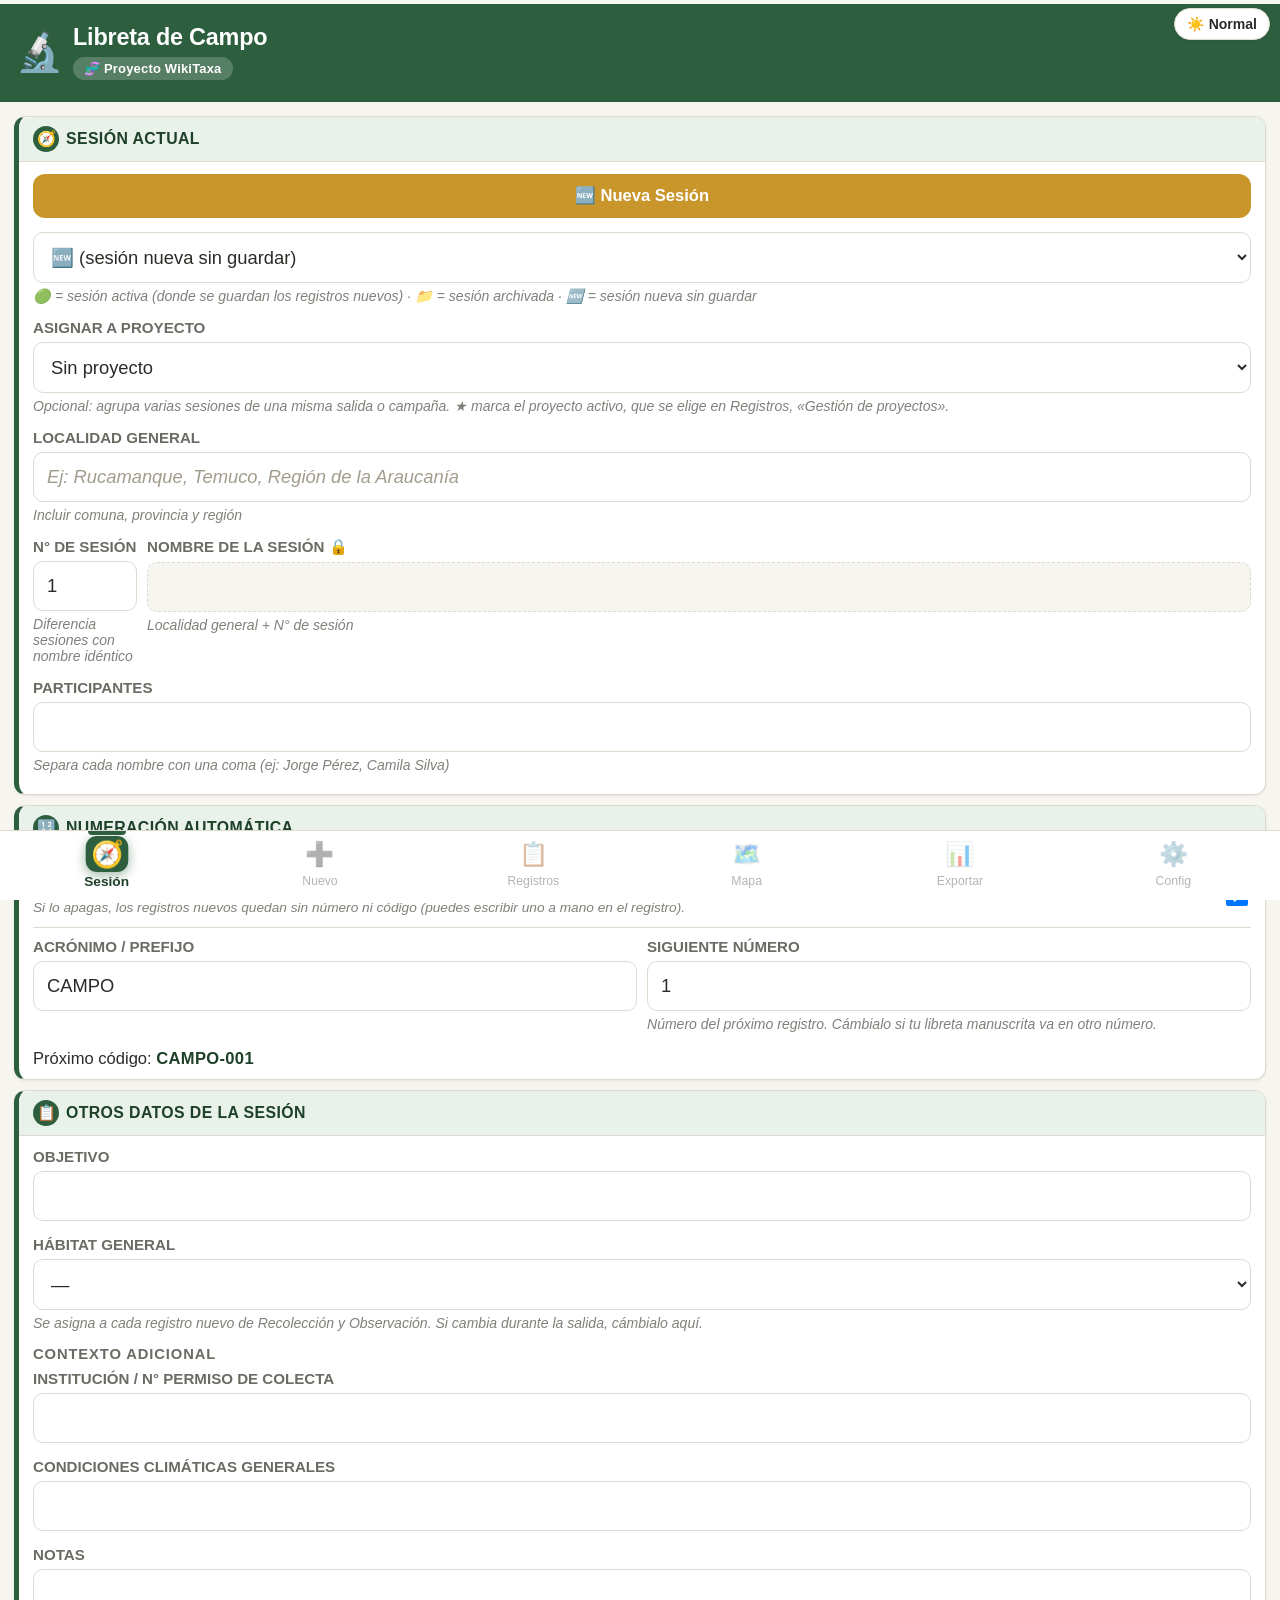
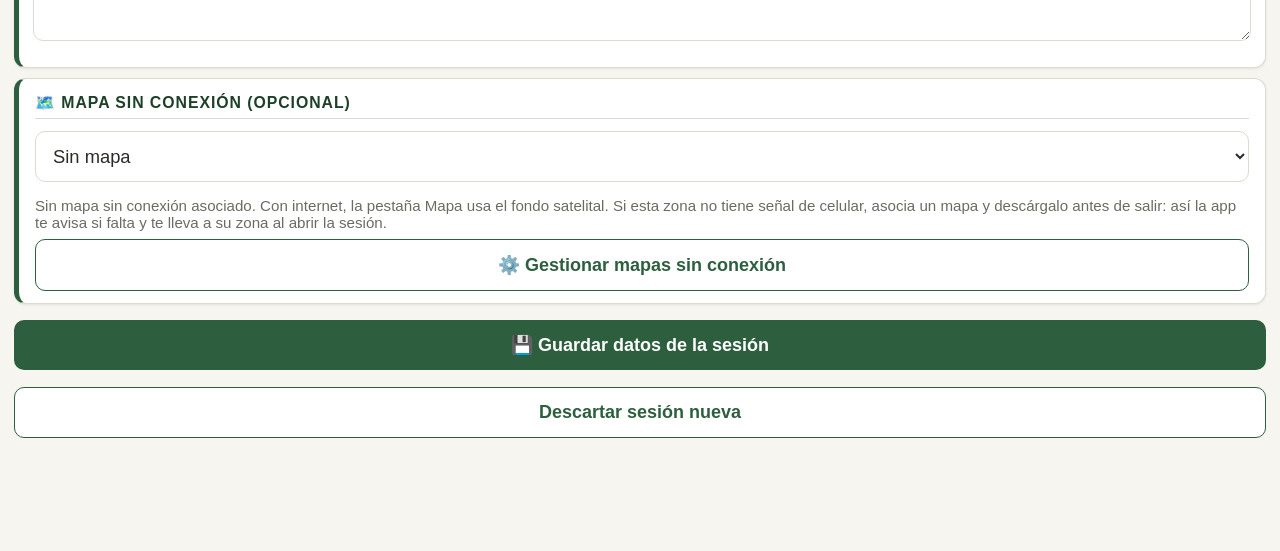
==== commit 53c21f18: "v2.93: calles en línea, capas sin mapa y descargables, numeración opcional, punto en notas" ====
--- a/index.html
+++ b/index.html
@@ -687,6 +687,7 @@
 html[data-tema="noche"] .card-nota-op, html[data-tema="noche"] .narr-entrada.nota-op{background:#1f2c38;}
 .tag-op{background:#d3e3f1; color:#1d4766;}
 .tag-nar{background:#f1e6bb; color:#5a4616;}
+.cita-punto{display:inline-block; background:#f3e3c4; color:#5a4616; border-radius:8px; padding:0 6px; font-weight:700; font-size:.88em; cursor:pointer;}
 .cita-foto{display:inline-block; background:#dcebe0; color:var(--verde-osc); border-radius:8px; padding:0 6px; font-weight:700; font-size:.88em; cursor:pointer;}
 .bit-entrada{background:var(--card); border:1px solid var(--borde); border-left:4px solid var(--verde); border-radius:10px; padding:10px 12px; margin-bottom:10px; cursor:pointer;}
 .bit-entrada.nota-nar{background:#fbf6e3;}
@@ -750,8 +751,9 @@
 .viaje-header .mini-btn.on{background:#fff; color:#1e4029; border-color:#fff;}
 html[data-tema="noche"] .viaje-header .mini-btn.on{background:var(--verde); color:#10140f; border-color:var(--verde);}
 .viaje-header .btn-menu{background:rgba(255,255,255,.14); border-color:rgba(255,255,255,.55); color:var(--vj-tx);}
-.viaje-sin{background:var(--verde-cl); color:var(--texto-sec); box-shadow:none; border:1.5px solid var(--borde);}
-.viaje-sin .vj-titulo{font-size:1.05rem;}
+.viaje-sin{background:#6b5d3a; color:#fff; border:none; box-shadow:var(--sombra); cursor:pointer;}
+html[data-tema="noche"] .viaje-sin{background:#4a4126; color:#f1ead3;}
+.viaje-sin .vj-titulo{font-size:1.16rem; font-weight:800;}
 .viaje-sesiones{margin-left:6px; padding-left:8px; border-left:3px solid var(--vj-bg);}
 .narr-sesion-header{align-items:center; flex-wrap:wrap; margin-top:18px; padding:9px 10px 9px 12px; row-gap:6px;}
 .narr-sesion-titulo{font-size:1.06rem; padding-top:0; flex:1 1 100%;}
@@ -915,12 +917,13 @@
 
     <div class="bloque" id="bloque-sesion-numeracion">
       <div class="section-title"><span class="n">🔢</span>Numeración automática</div>
-    <div class="row2">
+    <div class="switch-row" id="ss-numauto-wrap" style="margin-bottom:10px;"><div>Numerar los registros de esta sesión automáticamente<span class="campo-ayuda" style="display:block;">Si lo apagas, los registros nuevos quedan sin número ni código (puedes escribir uno a mano en el registro).</span></div><input type="checkbox" id="ss-numauto" checked></div>
+    <div id="ss-numauto-campos"><div class="row2">
       <div class="field"><label>Acrónimo / prefijo</label><input type="text" id="ss-prefijo" list="dl-ss-prefijo"><datalist id="dl-ss-prefijo"></datalist><span class="campo-ayuda" id="ss-prefijo-hint"></span></div>
       <div class="field"><label>Siguiente número</label><input type="number" id="ss-siguiente" min="0"><span class="campo-ayuda">Número del próximo registro. Cámbialo si tu libreta manuscrita va en otro número.</span></div>
     </div>
     <div class="campo-proximo">Próximo código: <b id="ss-proximo">—</b></div>
-    </div>
+    </div></div>
 
     <div class="bloque" id="bloque-sesion-otros">
       <div class="section-title"><span class="n">📋</span>Otros datos de la sesión</div>
@@ -1459,9 +1462,9 @@
     <div class="switch-row"><div>📌 Operativa<span class="campo-ayuda" style="display:block;">Sin marcar, la nota es narrativa.</span></div><input type="checkbox" id="nv-operativa"></div>
     <div class="field" style="margin-top:10px;">
       <label>Texto</label>
-      <div class="notas-toolbar"><button type="button" id="nv-btn-foto">📷 Insertar foto</button></div>
+      <div class="notas-toolbar"><button type="button" id="nv-btn-foto">📷 Insertar foto</button><button type="button" id="nv-btn-punto">📍 Insertar punto</button></div>
       <textarea id="nv-texto" spellcheck="true" style="min-height:150px;" placeholder="Relato, observaciones, hechos del día..."></textarea>
-      <span class="campo-ayuda">La foto queda citada en el texto como [📷1]; al tocar la cita se abre la foto.</span>
+      <span class="campo-ayuda">La foto queda citada en el texto como [📷1]; al tocar la cita se abre la foto. «📍 Insertar punto» te lleva al mapa para tocar un lugar; el punto queda en el texto, donde estaba el cursor, con sus coordenadas, y al tocarlo se abre en el mapa.</span>
     </div>
     <div class="nv-fotos" id="nv-fotos"></div>
     <input type="file" id="nv-input-foto" accept="image/*" multiple style="display:none;">
@@ -4204,7 +4207,7 @@
 </script>
 <script>
 "use strict";
-var APP_BUILD = "2026-11-20 · v2.90";
+var APP_BUILD = "2026-11-21 · v2.93";
 (function(){
 
 var LSK = {sesiones:"libretacampo_sesiones_lista_v1", act:"libretacampo_sesionActiva_v1", sesBorr:"libretacampo_sesion_borrador_v1", sesOld:"libretacampo_sesiones_v1", reg:"libretacampo_registros_v1", cfg:"libretacampo_config_v1", fab:"libretacampo_fabpos_v1", draft:"libretacampo_draft_v1", hist:"libretacampo_historial_v1", rec:"libretacampo_recorridos_v1", viajes:"libretacampo_viajes_v1", notasViaje:"libretacampo_notasviaje_v1", viajeAct:"libretacampo_viajeActivo_v1"};
@@ -4315,7 +4318,7 @@
   var base = sesionActiva() || ultimaSesion();   // la numeración continúa desde la sesión activa o, si no hay, desde la última
   var nueva = sesionVacia();
   nueva.borrador = true;
-  if(base){ nueva.prefijo = base.prefijo; nueva.inicio = base.inicio; nueva.contador = base.contador; if(base.mapaId) nueva.mapaId = base.mapaId; }
+  if(base){ nueva.numAuto = base.numAuto; nueva.prefijo = base.prefijo; nueva.inicio = base.inicio; nueva.contador = base.contador; if(base.mapaId) nueva.mapaId = base.mapaId; }
   return nueva;
 }
 function guardarBorradorSesion(){
@@ -4865,10 +4868,14 @@
 function proximoCodigo(sesion){
   var s = sesion || sesionActiva();
   if(!s) return "—";
+  if(s.numAuto === false) return "";   // v2.93: sesión sin numeración automática
   var n = parseInt(s.contador,10); if(isNaN(n)) n = 0;
   return s.prefijo + "-" + pad(n, 3);
 }
 function actualizarCamposProximo(s){
+  var auto = s.numAuto !== false;
+  document.getElementById("ss-numauto").checked = auto;
+  document.getElementById("ss-numauto-campos").style.display = auto ? "" : "none";
   document.getElementById("ss-proximo").textContent = proximoCodigo(s);
   var inp = document.getElementById("ss-siguiente");
   if(document.activeElement !== inp) inp.value = s.contador;
@@ -5182,6 +5189,7 @@
   var s = sesionEnPantalla(); if(!s) return;
   var editando = !!state.sesionEditando || sesionEsNuevaVacia(s);
   IDS_CAMPOS_SESION.forEach(function(id){ document.getElementById(id).readOnly = !editando; });
+  document.getElementById("ss-numauto").disabled = !editando;
   document.getElementById("ss-habitat").disabled = !editando;
   document.getElementById("ss-viaje").disabled = !editando;
   document.getElementById("ss-habitat-otro").readOnly = !editando;
@@ -5309,6 +5317,14 @@
   guardarSesion();
 });
 document.getElementById("ss-correlativo").addEventListener("blur", function(){ actualizarCamposNombreSesion(sesionEnPantalla()); });
+// v2.93: casilla de numeración automática por sesión
+document.getElementById("ss-numauto").addEventListener("change", function(){
+  var s = sesionEnPantalla(); if(!s) return;
+  s.numAuto = this.checked ? true : false;
+  actualizarCamposProximo(s);
+  guardarSesion();
+  if(s.id===state.sesionActivaId) sincronizarCodigoDraftConSesion();
+});
 // v2.46: un solo campo numérico. "Siguiente número" es el número del próximo registro; el código resultante se muestra debajo.
 // La propiedad s.inicio se conserva en los datos (primer número de la sesión) por compatibilidad: sigue al contador mientras la sesión no tiene registros.
 document.getElementById("ss-siguiente").addEventListener("input", function(){
@@ -6260,10 +6276,25 @@
     });
     if(viajesIncl.length) data.viajes = viajesIncl;
     if(notasFiltradas.length) data.notasViaje = notasFiltradas;
-    zip.file("respaldo.json", JSON.stringify(data, null, 2));
-    var filasEstandar = construirFilasEstandar(registrosFiltrados);
-    zip.file("planilla_estandar.json", JSON.stringify(filasEstandar, null, 2));
-    return zip.generateAsync({type:"blob", compression:"DEFLATE", compressionOptions:{level:6}});
+    // v2.93: las capas vinculadas a las sesiones o proyectos incluidos viajan en capas/ (GeoJSON)
+    var idsSesIncl = sesionesFiltradas.map(function(s){ return s.id; }), idsViaIncl = viajesIncl.map(function(v){ return v.id; });
+    var pCapas = (window.MapaPro && MapaPro.capasVinculadas) ? MapaPro.capasVinculadas(idsSesIncl, idsViaIncl).catch(function(){ return []; }) : Promise.resolve([]);
+    return pCapas.then(function(capas){
+      if(capas.length){
+        var carpetaCapas = zip.folder("capas"), usados = {};
+        data.capasVinculadas = capas.map(function(c){
+          var base = (c.nombre||"capa").replace(/[\\\/:*?"<>|]+/g," ").replace(/\s+/g," ").trim() || "capa", nom = base+".geojson", k = 2;
+          while(usados[nom]){ nom = base+"_"+k+".geojson"; k++; }
+          usados[nom] = true;
+          carpetaCapas.file(nom, JSON.stringify(c.fc));
+          return {nombre:c.nombre, archivo:"capas/"+nom, vinculo:c.vinculo};
+        });
+      }
+      zip.file("respaldo.json", JSON.stringify(data, null, 2));
+      var filasEstandar = construirFilasEstandar(registrosFiltrados);
+      zip.file("planilla_estandar.json", JSON.stringify(filasEstandar, null, 2));
+      return zip.generateAsync({type:"blob", compression:"DEFLATE", compressionOptions:{level:6}});
+    });
   });
 }
 document.getElementById("btn-descargar-zip").addEventListener("click", function(){
@@ -6669,7 +6700,10 @@
     if(!gs.length && !mostrarVacios) return;
     html += htmlCabeceraViaje(v, gs.length) + (viajesColapsados.has(v.id) ? "" : '<div class="viaje-sesiones">'+(conRutas ? htmlRutasViaje(v) : "")+gs.map(fnGrupo).join("")+'</div>');
   });
-  if(sin.length) html += '<div class="viaje-header viaje-sin"><span class="vj-titulo">Sin proyecto <span class="vj-cnt">('+sin.length+(sin.length===1?' sesión':' sesiones')+')</span></span></div><div class="viaje-sesiones">'+sin.map(fnGrupo).join("")+'</div>';
+  if(sin.length){
+    var colSin = viajesColapsados.has("__sin");
+    html += '<div class="viaje-header viaje-sin" data-vj-acc="colapsar" data-id="__sin"><span class="vj-titulo">📂 Sin proyecto <span class="vj-cnt">('+sin.length+(sin.length===1?' sesión':' sesiones')+')</span></span><span class="vj-acciones"><button type="button" class="mini-btn" data-vj-acc="colapsar" data-id="__sin">'+(colSin?'▾ Expandir':'▸ Colapsar')+'</button></span></div>'+(colSin ? '' : '<div class="viaje-sesiones">'+sin.map(fnGrupo).join("")+'</div>');
+  }
   return html;
 }
 function hayFiltroRegistros(){ return !!(state.filtroTipo || (document.getElementById("buscador").value||"").trim()); }
@@ -6768,6 +6802,37 @@
   ta.value = renumerarCitasAlQuitar(ta.value, i+1);
   renderFotosNotaViaje();
 }
+function insertarPuntoEn(ta, lat, lon, pos){
+  var c = "[📍"+lat.toFixed(6)+", "+lon.toFixed(6)+"]";
+  if(pos==null) pos = ta.selectionStart==null ? ta.value.length : ta.selectionStart;
+  ta.value = ta.value.slice(0,pos) + c + ta.value.slice(pos);
+  ta.selectionStart = ta.selectionEnd = pos + c.length;
+  try{ ta.focus(); }catch(err){}
+  ta.dispatchEvent(new Event("input", {bubbles:true}));
+}
+document.getElementById("nv-btn-punto").addEventListener("click", function(){
+  var e = notaViajeEdit; if(!e) return;
+  var ta = document.getElementById("nv-texto");
+  var pos = ta.selectionStart==null ? ta.value.length : ta.selectionStart;
+  var vistaOrigen = state.currentView;
+  function volver(lat, lon){
+    if(!notaViajeEdit) return;
+    irA(vistaOrigen || "lista");
+    document.getElementById("modal-nota-viaje").classList.add("on");
+    if(lat!=null) insertarPuntoEn(document.getElementById("nv-texto"), lat, lon, pos);
+  }
+  if(window.MapaPro && MapaPro.elegirCoordenada && mapaCfg().activo){
+    document.getElementById("modal-nota-viaje").classList.remove("on");
+    MapaPro.elegirCoordenada({alElegir:function(la, lo){ volver(la, lo); toast("📍 Punto insertado en la nota"); }, alCancelar:function(){ volver(null); }, alSalir:function(){ if(notaViajeEdit) document.getElementById("modal-nota-viaje").classList.add("on"); }});
+  } else {
+    var t = prompt("El mapa está apagado. Escribe las coordenadas en grados decimales (latitud, longitud). Ejemplo: -33.4489, -70.6693");
+    if(!t) return;
+    var mm = t.replace(/;/g,",").match(/(-?\d+(?:[.,]\d+)?)\s*[, ]\s*(-?\d+(?:[.,]\d+)?)/);
+    var la = mm && parseFloat(mm[1].replace(",",".")), lo = mm && parseFloat(mm[2].replace(",","."));
+    if(!mm || Math.abs(la)>90 || Math.abs(lo)>180){ toast("No pude leer esas coordenadas", 3500); return; }
+    insertarPuntoEn(ta, la, lo, pos);
+  }
+});
 document.getElementById("nv-btn-foto").addEventListener("click", function(){ document.getElementById("nv-input-foto").click(); });
 document.getElementById("nv-input-foto").addEventListener("change", function(){
   var files = Array.prototype.slice.call(this.files || []); this.value = "";
@@ -6827,6 +6892,9 @@
 
 /* ---------- Citas de fotos en el texto: [📷1] abre la foto 1 del registro o de la nota ---------- */
 function citasFoto(html, ctx){
+  html = String(html).replace(/\[📍\s*(-?\d+(?:\.\d+)?)\s*,\s*(-?\d+(?:\.\d+)?)\]/g, function(m, la, lo){
+    return '<span class="cita-punto" data-lat="'+la+'" data-lon="'+lo+'">📍 '+la+', '+lo+'</span>';
+  });
   return String(html).replace(/\[📷(\d+)\]/g, function(m, n){
     var at = ctx && ctx.reg ? ' data-reg="'+ctx.reg+'"' : (ctx && ctx.nv ? ' data-nv="'+ctx.nv+'"' : '');
     return '<span class="cita-foto" data-n="'+n+'"'+at+'>📷'+n+'</span>';
@@ -6841,6 +6909,15 @@
   else if(c.dataset.nv){ var nv = state.notasViaje.filter(function(x){ return x.id===c.dataset.nv; })[0]; fotos = nv && nv.fotos; }
   if(!fotos || !fotos[n-1]){ toast("Esa foto ya no está en el registro", 3000); return; }
   abrirFotoNarrativa(fotos.map(function(f){ return {id:f.id, nombre:f.nombre, comentario:f.comentario, copiaLocal:f.copiaLocal}; }), n-1, null);
+}, true);
+/* v2.93: puntos geográficos citados en las notas como [📍lat, lon]; al tocarlos se abren en el mapa (o en OpenStreetMap si el módulo de mapa está apagado) */
+document.addEventListener("click", function(e){
+  var c = e.target.closest ? e.target.closest(".cita-punto") : null;
+  if(!c) return;
+  e.stopPropagation();
+  var lat = parseFloat(c.dataset.lat), lon = parseFloat(c.dataset.lon);
+  if(window.MapaPro && MapaPro.verPunto && mapaCfg().activo){ MapaPro.verPunto({lat:lat, lon:lon}); return; }
+  window.open("https://www.openstreetmap.org/?mlat="+lat+"&mlon="+lon+"#map=17/"+lat+"/"+lon, "_blank");
 }, true);
 function claseNota(r){ return (r && r.tipo==="nota") ? (r.notaSubtipo==="operativo" ? " nota-op" : " nota-nar") : ""; }
 function insigniaSubtipoNota(r){
@@ -7221,7 +7298,7 @@
   }
   registrosAMover.forEach(function(r){
     r.sesionId = sesionDestinoId;
-    if(renumerar && sesionDestino && r.tipo !== "nota"){
+    if(renumerar && sesionDestino && sesionDestino.numAuto !== false && r.tipo !== "nota"){
       var codigoNuevo = sesionDestino.prefijo + "-" + pad(sesionDestino.contador, 3);
       sesionDestino.contador = sesionDestino.contador + 1;
       r.codigo = codigoNuevo;
@@ -10711,7 +10788,7 @@
   } else {
     state.registros.push(r);
     var sAct = sesionPorId(r.sesionId) || sesionActiva();
-    if(sAct && r.codigo){
+    if(sAct && r.codigo && sAct.numAuto !== false){
       // v2.48: la numeración la manda la persona. El contador solo avanza si el número guardado alcanza o supera al contador;
       // si se rellenó un hueco o se usó un número menor, el contador queda donde estaba.
       var nGuardado = numeroDeCodigo(r.codigo, sAct.prefijo);
@@ -10722,7 +10799,7 @@
     var ok = guardarRegistros();
     if(ok){
       var sigTxt = (r.codigo && sAct) ? (" · siguiente "+proximoCodigo(sAct)) : "";
-      toast(r.codigo ? ("✅ Guardado "+r.codigo+sigTxt) : "✅ Nota guardada");
+      toast(r.codigo ? ("✅ Guardado "+r.codigo+sigTxt) : (r.tipo==="nota" ? "✅ Nota guardada" : "✅ Registro guardado"));
     }
     state.draft = null; guardarDraft();
     volcarPendientesTrasGuardar();
